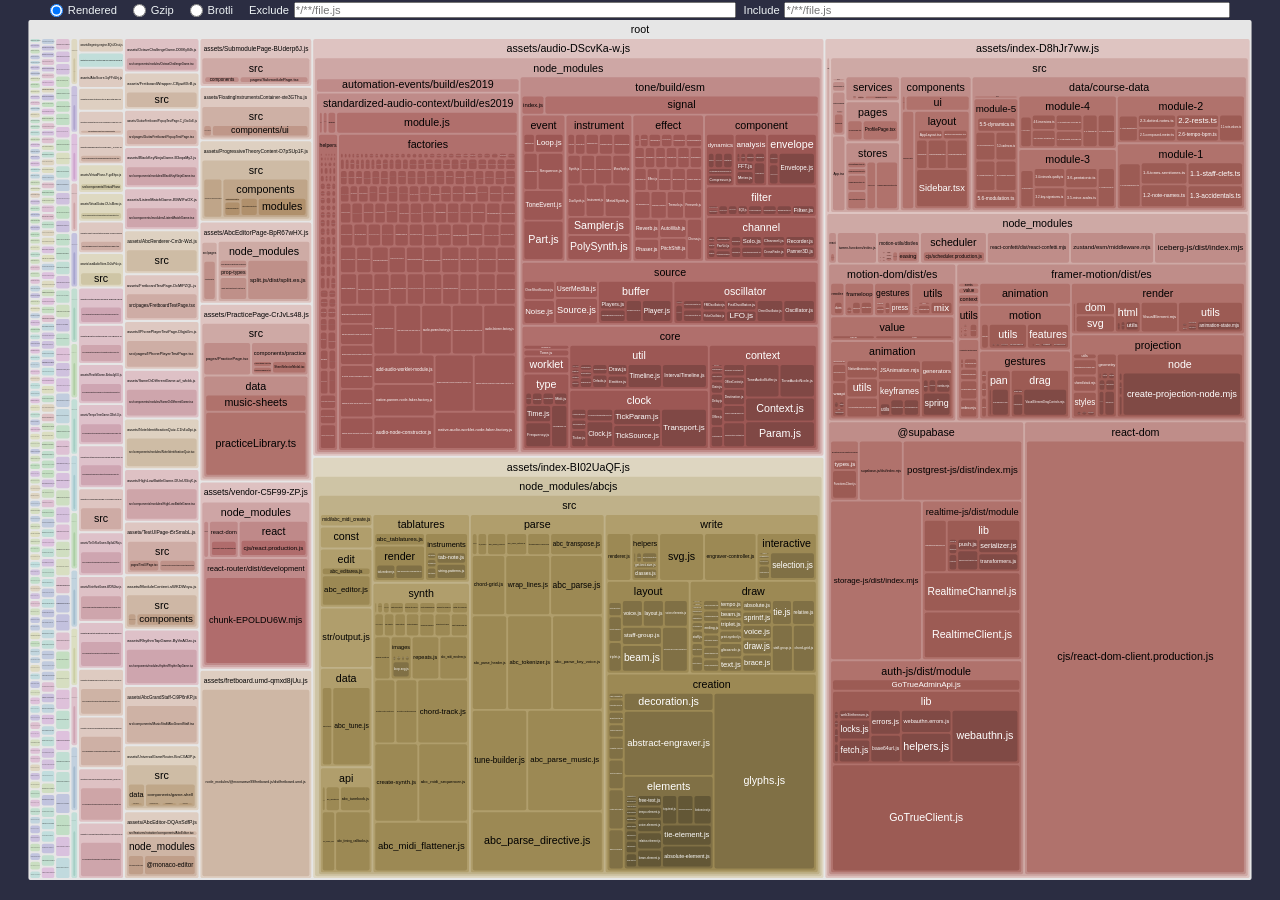
==== stats.html @ 3d1fc6a8 "refactor: codebase restructuring — barrel exports, feature folders, type safety, bundle optimization" ====
<!DOCTYPE html>
<html lang="en">
<head>
  <meta charset="UTF-8" />
  <meta name="viewport" content="width=device-width, initial-scale=1.0" />
  <meta http-equiv="X-UA-Compatible" content="ie=edge" />
  <title>Rollup Visualizer</title>
  <style>
:root {
  --font-family: -apple-system, BlinkMacSystemFont, "Segoe UI", Roboto, "Helvetica Neue", Arial,
    "Noto Sans", sans-serif, "Apple Color Emoji", "Segoe UI Emoji", "Segoe UI Symbol",
    "Noto Color Emoji";
  --background-color: #2b2d42;
  --text-color: #edf2f4;
}

html {
  box-sizing: border-box;
}

*,
*:before,
*:after {
  box-sizing: inherit;
}

html {
  background-color: var(--background-color);
  color: var(--text-color);
  font-family: var(--font-family);
}

body {
  padding: 0;
  margin: 0;
}

html,
body {
  height: 100%;
  width: 100%;
  overflow: hidden;
}

body {
  display: flex;
  flex-direction: column;
}

svg {
  vertical-align: middle;
  width: 100%;
  height: 100%;
  max-height: 100vh;
}

main {
  flex-grow: 1;
  height: 100vh;
  padding: 20px;
}

.tooltip {
  position: absolute;
  z-index: 1070;
  border: 2px solid;
  border-radius: 5px;
  padding: 5px;
  font-size: 0.875rem;
  background-color: var(--background-color);
  color: var(--text-color);
}

.tooltip-hidden {
  visibility: hidden;
  opacity: 0;
}

.sidebar {
  position: fixed;
  top: 0;
  left: 0;
  right: 0;
  display: flex;
  flex-direction: row;
  font-size: 0.7rem;
  align-items: center;
  margin: 0 50px;
  height: 20px;
}

.size-selectors {
  display: flex;
  flex-direction: row;
  align-items: center;
}

.size-selector {
  display: flex;
  flex-direction: row;
  align-items: center;
  justify-content: center;
  margin-right: 1rem;
}
.size-selector input {
  margin: 0 0.3rem 0 0;
}

.filters {
  flex: 1;
  display: flex;
  flex-direction: row;
  align-items: center;
}

.module-filters {
  display: flex;
  flex-grow: 1;
}

.module-filter {
  display: flex;
  flex-direction: row;
  align-items: center;
  justify-content: center;
  flex: 1;
}
.module-filter input {
  flex: 1;
  height: 1rem;
  padding: 0.01rem;
  font-size: 0.7rem;
  margin-left: 0.3rem;
}
.module-filter + .module-filter {
  margin-left: 0.5rem;
}

.node {
  cursor: pointer;
}
  </style>
</head>
<body>
  <main></main>
  <script>
  /*<!--*/
var drawChart = (function (exports) {
  'use strict';

  var n,l$1,u$2,i$1,r$1,o$1,e$1,f$2,c$1,s$1,a$1,h$1,p$1={},v$1=[],y$1=/acit|ex(?:s|g|n|p|$)|rph|grid|ows|mnc|ntw|ine[ch]|zoo|^ord|itera/i,w$1=Array.isArray;function d$1(n,l){for(var u in l)n[u]=l[u];return n}function g(n){n&&n.parentNode&&n.parentNode.removeChild(n);}function _$1(l,u,t){var i,r,o,e={};for(o in u)"key"==o?i=u[o]:"ref"==o?r=u[o]:e[o]=u[o];if(arguments.length>2&&(e.children=arguments.length>3?n.call(arguments,2):t),"function"==typeof l&&null!=l.defaultProps)for(o in l.defaultProps) void 0===e[o]&&(e[o]=l.defaultProps[o]);return m$1(l,e,i,r,null)}function m$1(n,t,i,r,o){var e={type:n,props:t,key:i,ref:r,__k:null,__:null,__b:0,__e:null,__c:null,constructor:void 0,__v:null==o?++u$2:o,__i:-1,__u:0};return null==o&&null!=l$1.vnode&&l$1.vnode(e),e}function k$1(n){return n.children}function x$1(n,l){this.props=n,this.context=l;}function S(n,l){if(null==l)return n.__?S(n.__,n.__i+1):null;for(var u;l<n.__k.length;l++)if(null!=(u=n.__k[l])&&null!=u.__e)return u.__e;return "function"==typeof n.type?S(n):null}function C$1(n){var l,u;if(null!=(n=n.__)&&null!=n.__c){for(n.__e=n.__c.base=null,l=0;l<n.__k.length;l++)if(null!=(u=n.__k[l])&&null!=u.__e){n.__e=n.__c.base=u.__e;break}return C$1(n)}}function M(n){(!n.__d&&(n.__d=true)&&i$1.push(n)&&!$.__r++||r$1!=l$1.debounceRendering)&&((r$1=l$1.debounceRendering)||o$1)($);}function $(){for(var n,u,t,r,o,f,c,s=1;i$1.length;)i$1.length>s&&i$1.sort(e$1),n=i$1.shift(),s=i$1.length,n.__d&&(t=void 0,o=(r=(u=n).__v).__e,f=[],c=[],u.__P&&((t=d$1({},r)).__v=r.__v+1,l$1.vnode&&l$1.vnode(t),O(u.__P,t,r,u.__n,u.__P.namespaceURI,32&r.__u?[o]:null,f,null==o?S(r):o,!!(32&r.__u),c),t.__v=r.__v,t.__.__k[t.__i]=t,z$1(f,t,c),t.__e!=o&&C$1(t)));$.__r=0;}function I(n,l,u,t,i,r,o,e,f,c,s){var a,h,y,w,d,g,_=t&&t.__k||v$1,m=l.length;for(f=P(u,l,_,f,m),a=0;a<m;a++)null!=(y=u.__k[a])&&(h=-1==y.__i?p$1:_[y.__i]||p$1,y.__i=a,g=O(n,y,h,i,r,o,e,f,c,s),w=y.__e,y.ref&&h.ref!=y.ref&&(h.ref&&q$1(h.ref,null,y),s.push(y.ref,y.__c||w,y)),null==d&&null!=w&&(d=w),4&y.__u||h.__k===y.__k?f=A$1(y,f,n):"function"==typeof y.type&&void 0!==g?f=g:w&&(f=w.nextSibling),y.__u&=-7);return u.__e=d,f}function P(n,l,u,t,i){var r,o,e,f,c,s=u.length,a=s,h=0;for(n.__k=new Array(i),r=0;r<i;r++)null!=(o=l[r])&&"boolean"!=typeof o&&"function"!=typeof o?(f=r+h,(o=n.__k[r]="string"==typeof o||"number"==typeof o||"bigint"==typeof o||o.constructor==String?m$1(null,o,null,null,null):w$1(o)?m$1(k$1,{children:o},null,null,null):null==o.constructor&&o.__b>0?m$1(o.type,o.props,o.key,o.ref?o.ref:null,o.__v):o).__=n,o.__b=n.__b+1,e=null,-1!=(c=o.__i=L(o,u,f,a))&&(a--,(e=u[c])&&(e.__u|=2)),null==e||null==e.__v?(-1==c&&(i>s?h--:i<s&&h++),"function"!=typeof o.type&&(o.__u|=4)):c!=f&&(c==f-1?h--:c==f+1?h++:(c>f?h--:h++,o.__u|=4))):n.__k[r]=null;if(a)for(r=0;r<s;r++)null!=(e=u[r])&&0==(2&e.__u)&&(e.__e==t&&(t=S(e)),B$1(e,e));return t}function A$1(n,l,u){var t,i;if("function"==typeof n.type){for(t=n.__k,i=0;t&&i<t.length;i++)t[i]&&(t[i].__=n,l=A$1(t[i],l,u));return l}n.__e!=l&&(l&&n.type&&!u.contains(l)&&(l=S(n)),u.insertBefore(n.__e,l||null),l=n.__e);do{l=l&&l.nextSibling;}while(null!=l&&8==l.nodeType);return l}function L(n,l,u,t){var i,r,o=n.key,e=n.type,f=l[u];if(null===f&&null==n.key||f&&o==f.key&&e==f.type&&0==(2&f.__u))return u;if(t>(null!=f&&0==(2&f.__u)?1:0))for(i=u-1,r=u+1;i>=0||r<l.length;){if(i>=0){if((f=l[i])&&0==(2&f.__u)&&o==f.key&&e==f.type)return i;i--;}if(r<l.length){if((f=l[r])&&0==(2&f.__u)&&o==f.key&&e==f.type)return r;r++;}}return  -1}function T$1(n,l,u){"-"==l[0]?n.setProperty(l,null==u?"":u):n[l]=null==u?"":"number"!=typeof u||y$1.test(l)?u:u+"px";}function j$1(n,l,u,t,i){var r,o;n:if("style"==l)if("string"==typeof u)n.style.cssText=u;else {if("string"==typeof t&&(n.style.cssText=t=""),t)for(l in t)u&&l in u||T$1(n.style,l,"");if(u)for(l in u)t&&u[l]==t[l]||T$1(n.style,l,u[l]);}else if("o"==l[0]&&"n"==l[1])r=l!=(l=l.replace(f$2,"$1")),o=l.toLowerCase(),l=o in n||"onFocusOut"==l||"onFocusIn"==l?o.slice(2):l.slice(2),n.l||(n.l={}),n.l[l+r]=u,u?t?u.u=t.u:(u.u=c$1,n.addEventListener(l,r?a$1:s$1,r)):n.removeEventListener(l,r?a$1:s$1,r);else {if("http://www.w3.org/2000/svg"==i)l=l.replace(/xlink(H|:h)/,"h").replace(/sName$/,"s");else if("width"!=l&&"height"!=l&&"href"!=l&&"list"!=l&&"form"!=l&&"tabIndex"!=l&&"download"!=l&&"rowSpan"!=l&&"colSpan"!=l&&"role"!=l&&"popover"!=l&&l in n)try{n[l]=null==u?"":u;break n}catch(n){}"function"==typeof u||(null==u||false===u&&"-"!=l[4]?n.removeAttribute(l):n.setAttribute(l,"popover"==l&&1==u?"":u));}}function F(n){return function(u){if(this.l){var t=this.l[u.type+n];if(null==u.t)u.t=c$1++;else if(u.t<t.u)return;return t(l$1.event?l$1.event(u):u)}}}function O(n,u,t,i,r,o,e,f,c,s){var a,h,p,v,y,_,m,b,S,C,M,$,P,A,H,L,T,j=u.type;if(null!=u.constructor)return null;128&t.__u&&(c=!!(32&t.__u),o=[f=u.__e=t.__e]),(a=l$1.__b)&&a(u);n:if("function"==typeof j)try{if(b=u.props,S="prototype"in j&&j.prototype.render,C=(a=j.contextType)&&i[a.__c],M=a?C?C.props.value:a.__:i,t.__c?m=(h=u.__c=t.__c).__=h.__E:(S?u.__c=h=new j(b,M):(u.__c=h=new x$1(b,M),h.constructor=j,h.render=D$1),C&&C.sub(h),h.props=b,h.state||(h.state={}),h.context=M,h.__n=i,p=h.__d=!0,h.__h=[],h._sb=[]),S&&null==h.__s&&(h.__s=h.state),S&&null!=j.getDerivedStateFromProps&&(h.__s==h.state&&(h.__s=d$1({},h.__s)),d$1(h.__s,j.getDerivedStateFromProps(b,h.__s))),v=h.props,y=h.state,h.__v=u,p)S&&null==j.getDerivedStateFromProps&&null!=h.componentWillMount&&h.componentWillMount(),S&&null!=h.componentDidMount&&h.__h.push(h.componentDidMount);else {if(S&&null==j.getDerivedStateFromProps&&b!==v&&null!=h.componentWillReceiveProps&&h.componentWillReceiveProps(b,M),!h.__e&&null!=h.shouldComponentUpdate&&!1===h.shouldComponentUpdate(b,h.__s,M)||u.__v==t.__v){for(u.__v!=t.__v&&(h.props=b,h.state=h.__s,h.__d=!1),u.__e=t.__e,u.__k=t.__k,u.__k.some(function(n){n&&(n.__=u);}),$=0;$<h._sb.length;$++)h.__h.push(h._sb[$]);h._sb=[],h.__h.length&&e.push(h);break n}null!=h.componentWillUpdate&&h.componentWillUpdate(b,h.__s,M),S&&null!=h.componentDidUpdate&&h.__h.push(function(){h.componentDidUpdate(v,y,_);});}if(h.context=M,h.props=b,h.__P=n,h.__e=!1,P=l$1.__r,A=0,S){for(h.state=h.__s,h.__d=!1,P&&P(u),a=h.render(h.props,h.state,h.context),H=0;H<h._sb.length;H++)h.__h.push(h._sb[H]);h._sb=[];}else do{h.__d=!1,P&&P(u),a=h.render(h.props,h.state,h.context),h.state=h.__s;}while(h.__d&&++A<25);h.state=h.__s,null!=h.getChildContext&&(i=d$1(d$1({},i),h.getChildContext())),S&&!p&&null!=h.getSnapshotBeforeUpdate&&(_=h.getSnapshotBeforeUpdate(v,y)),L=a,null!=a&&a.type===k$1&&null==a.key&&(L=N(a.props.children)),f=I(n,w$1(L)?L:[L],u,t,i,r,o,e,f,c,s),h.base=u.__e,u.__u&=-161,h.__h.length&&e.push(h),m&&(h.__E=h.__=null);}catch(n){if(u.__v=null,c||null!=o)if(n.then){for(u.__u|=c?160:128;f&&8==f.nodeType&&f.nextSibling;)f=f.nextSibling;o[o.indexOf(f)]=null,u.__e=f;}else for(T=o.length;T--;)g(o[T]);else u.__e=t.__e,u.__k=t.__k;l$1.__e(n,u,t);}else null==o&&u.__v==t.__v?(u.__k=t.__k,u.__e=t.__e):f=u.__e=V(t.__e,u,t,i,r,o,e,c,s);return (a=l$1.diffed)&&a(u),128&u.__u?void 0:f}function z$1(n,u,t){for(var i=0;i<t.length;i++)q$1(t[i],t[++i],t[++i]);l$1.__c&&l$1.__c(u,n),n.some(function(u){try{n=u.__h,u.__h=[],n.some(function(n){n.call(u);});}catch(n){l$1.__e(n,u.__v);}});}function N(n){return "object"!=typeof n||null==n||n.__b&&n.__b>0?n:w$1(n)?n.map(N):d$1({},n)}function V(u,t,i,r,o,e,f,c,s){var a,h,v,y,d,_,m,b=i.props,k=t.props,x=t.type;if("svg"==x?o="http://www.w3.org/2000/svg":"math"==x?o="http://www.w3.org/1998/Math/MathML":o||(o="http://www.w3.org/1999/xhtml"),null!=e)for(a=0;a<e.length;a++)if((d=e[a])&&"setAttribute"in d==!!x&&(x?d.localName==x:3==d.nodeType)){u=d,e[a]=null;break}if(null==u){if(null==x)return document.createTextNode(k);u=document.createElementNS(o,x,k.is&&k),c&&(l$1.__m&&l$1.__m(t,e),c=false),e=null;}if(null==x)b===k||c&&u.data==k||(u.data=k);else {if(e=e&&n.call(u.childNodes),b=i.props||p$1,!c&&null!=e)for(b={},a=0;a<u.attributes.length;a++)b[(d=u.attributes[a]).name]=d.value;for(a in b)if(d=b[a],"children"==a);else if("dangerouslySetInnerHTML"==a)v=d;else if(!(a in k)){if("value"==a&&"defaultValue"in k||"checked"==a&&"defaultChecked"in k)continue;j$1(u,a,null,d,o);}for(a in k)d=k[a],"children"==a?y=d:"dangerouslySetInnerHTML"==a?h=d:"value"==a?_=d:"checked"==a?m=d:c&&"function"!=typeof d||b[a]===d||j$1(u,a,d,b[a],o);if(h)c||v&&(h.__html==v.__html||h.__html==u.innerHTML)||(u.innerHTML=h.__html),t.__k=[];else if(v&&(u.innerHTML=""),I("template"==t.type?u.content:u,w$1(y)?y:[y],t,i,r,"foreignObject"==x?"http://www.w3.org/1999/xhtml":o,e,f,e?e[0]:i.__k&&S(i,0),c,s),null!=e)for(a=e.length;a--;)g(e[a]);c||(a="value","progress"==x&&null==_?u.removeAttribute("value"):null!=_&&(_!==u[a]||"progress"==x&&!_||"option"==x&&_!=b[a])&&j$1(u,a,_,b[a],o),a="checked",null!=m&&m!=u[a]&&j$1(u,a,m,b[a],o));}return u}function q$1(n,u,t){try{if("function"==typeof n){var i="function"==typeof n.__u;i&&n.__u(),i&&null==u||(n.__u=n(u));}else n.current=u;}catch(n){l$1.__e(n,t);}}function B$1(n,u,t){var i,r;if(l$1.unmount&&l$1.unmount(n),(i=n.ref)&&(i.current&&i.current!=n.__e||q$1(i,null,u)),null!=(i=n.__c)){if(i.componentWillUnmount)try{i.componentWillUnmount();}catch(n){l$1.__e(n,u);}i.base=i.__P=null;}if(i=n.__k)for(r=0;r<i.length;r++)i[r]&&B$1(i[r],u,t||"function"!=typeof n.type);t||g(n.__e),n.__c=n.__=n.__e=void 0;}function D$1(n,l,u){return this.constructor(n,u)}function E(u,t,i){var r,o,e,f;t==document&&(t=document.documentElement),l$1.__&&l$1.__(u,t),o=(r="function"=="undefined")?null:t.__k,e=[],f=[],O(t,u=(t).__k=_$1(k$1,null,[u]),o||p$1,p$1,t.namespaceURI,o?null:t.firstChild?n.call(t.childNodes):null,e,o?o.__e:t.firstChild,r,f),z$1(e,u,f);}function K(n){function l(n){var u,t;return this.getChildContext||(u=new Set,(t={})[l.__c]=this,this.getChildContext=function(){return t},this.componentWillUnmount=function(){u=null;},this.shouldComponentUpdate=function(n){this.props.value!=n.value&&u.forEach(function(n){n.__e=true,M(n);});},this.sub=function(n){u.add(n);var l=n.componentWillUnmount;n.componentWillUnmount=function(){u&&u.delete(n),l&&l.call(n);};}),n.children}return l.__c="__cC"+h$1++,l.__=n,l.Provider=l.__l=(l.Consumer=function(n,l){return n.children(l)}).contextType=l,l}n=v$1.slice,l$1={__e:function(n,l,u,t){for(var i,r,o;l=l.__;)if((i=l.__c)&&!i.__)try{if((r=i.constructor)&&null!=r.getDerivedStateFromError&&(i.setState(r.getDerivedStateFromError(n)),o=i.__d),null!=i.componentDidCatch&&(i.componentDidCatch(n,t||{}),o=i.__d),o)return i.__E=i}catch(l){n=l;}throw n}},u$2=0,x$1.prototype.setState=function(n,l){var u;u=null!=this.__s&&this.__s!=this.state?this.__s:this.__s=d$1({},this.state),"function"==typeof n&&(n=n(d$1({},u),this.props)),n&&d$1(u,n),null!=n&&this.__v&&(l&&this._sb.push(l),M(this));},x$1.prototype.forceUpdate=function(n){this.__v&&(this.__e=true,n&&this.__h.push(n),M(this));},x$1.prototype.render=k$1,i$1=[],o$1="function"==typeof Promise?Promise.prototype.then.bind(Promise.resolve()):setTimeout,e$1=function(n,l){return n.__v.__b-l.__v.__b},$.__r=0,f$2=/(PointerCapture)$|Capture$/i,c$1=0,s$1=F(false),a$1=F(true),h$1=0;

  var f$1=0;function u$1(e,t,n,o,i,u){t||(t={});var a,c,p=t;if("ref"in p)for(c in p={},t)"ref"==c?a=t[c]:p[c]=t[c];var l={type:e,props:p,key:n,ref:a,__k:null,__:null,__b:0,__e:null,__c:null,constructor:void 0,__v:--f$1,__i:-1,__u:0,__source:i,__self:u};if("function"==typeof e&&(a=e.defaultProps))for(c in a) void 0===p[c]&&(p[c]=a[c]);return l$1.vnode&&l$1.vnode(l),l}

  function count$1(node) {
    var sum = 0,
        children = node.children,
        i = children && children.length;
    if (!i) sum = 1;
    else while (--i >= 0) sum += children[i].value;
    node.value = sum;
  }

  function node_count() {
    return this.eachAfter(count$1);
  }

  function node_each(callback, that) {
    let index = -1;
    for (const node of this) {
      callback.call(that, node, ++index, this);
    }
    return this;
  }

  function node_eachBefore(callback, that) {
    var node = this, nodes = [node], children, i, index = -1;
    while (node = nodes.pop()) {
      callback.call(that, node, ++index, this);
      if (children = node.children) {
        for (i = children.length - 1; i >= 0; --i) {
          nodes.push(children[i]);
        }
      }
    }
    return this;
  }

  function node_eachAfter(callback, that) {
    var node = this, nodes = [node], next = [], children, i, n, index = -1;
    while (node = nodes.pop()) {
      next.push(node);
      if (children = node.children) {
        for (i = 0, n = children.length; i < n; ++i) {
          nodes.push(children[i]);
        }
      }
    }
    while (node = next.pop()) {
      callback.call(that, node, ++index, this);
    }
    return this;
  }

  function node_find(callback, that) {
    let index = -1;
    for (const node of this) {
      if (callback.call(that, node, ++index, this)) {
        return node;
      }
    }
  }

  function node_sum(value) {
    return this.eachAfter(function(node) {
      var sum = +value(node.data) || 0,
          children = node.children,
          i = children && children.length;
      while (--i >= 0) sum += children[i].value;
      node.value = sum;
    });
  }

  function node_sort(compare) {
    return this.eachBefore(function(node) {
      if (node.children) {
        node.children.sort(compare);
      }
    });
  }

  function node_path(end) {
    var start = this,
        ancestor = leastCommonAncestor(start, end),
        nodes = [start];
    while (start !== ancestor) {
      start = start.parent;
      nodes.push(start);
    }
    var k = nodes.length;
    while (end !== ancestor) {
      nodes.splice(k, 0, end);
      end = end.parent;
    }
    return nodes;
  }

  function leastCommonAncestor(a, b) {
    if (a === b) return a;
    var aNodes = a.ancestors(),
        bNodes = b.ancestors(),
        c = null;
    a = aNodes.pop();
    b = bNodes.pop();
    while (a === b) {
      c = a;
      a = aNodes.pop();
      b = bNodes.pop();
    }
    return c;
  }

  function node_ancestors() {
    var node = this, nodes = [node];
    while (node = node.parent) {
      nodes.push(node);
    }
    return nodes;
  }

  function node_descendants() {
    return Array.from(this);
  }

  function node_leaves() {
    var leaves = [];
    this.eachBefore(function(node) {
      if (!node.children) {
        leaves.push(node);
      }
    });
    return leaves;
  }

  function node_links() {
    var root = this, links = [];
    root.each(function(node) {
      if (node !== root) { // Don’t include the root’s parent, if any.
        links.push({source: node.parent, target: node});
      }
    });
    return links;
  }

  function* node_iterator() {
    var node = this, current, next = [node], children, i, n;
    do {
      current = next.reverse(), next = [];
      while (node = current.pop()) {
        yield node;
        if (children = node.children) {
          for (i = 0, n = children.length; i < n; ++i) {
            next.push(children[i]);
          }
        }
      }
    } while (next.length);
  }

  function hierarchy(data, children) {
    if (data instanceof Map) {
      data = [undefined, data];
      if (children === undefined) children = mapChildren;
    } else if (children === undefined) {
      children = objectChildren;
    }

    var root = new Node$1(data),
        node,
        nodes = [root],
        child,
        childs,
        i,
        n;

    while (node = nodes.pop()) {
      if ((childs = children(node.data)) && (n = (childs = Array.from(childs)).length)) {
        node.children = childs;
        for (i = n - 1; i >= 0; --i) {
          nodes.push(child = childs[i] = new Node$1(childs[i]));
          child.parent = node;
          child.depth = node.depth + 1;
        }
      }
    }

    return root.eachBefore(computeHeight);
  }

  function node_copy() {
    return hierarchy(this).eachBefore(copyData);
  }

  function objectChildren(d) {
    return d.children;
  }

  function mapChildren(d) {
    return Array.isArray(d) ? d[1] : null;
  }

  function copyData(node) {
    if (node.data.value !== undefined) node.value = node.data.value;
    node.data = node.data.data;
  }

  function computeHeight(node) {
    var height = 0;
    do node.height = height;
    while ((node = node.parent) && (node.height < ++height));
  }

  function Node$1(data) {
    this.data = data;
    this.depth =
    this.height = 0;
    this.parent = null;
  }

  Node$1.prototype = hierarchy.prototype = {
    constructor: Node$1,
    count: node_count,
    each: node_each,
    eachAfter: node_eachAfter,
    eachBefore: node_eachBefore,
    find: node_find,
    sum: node_sum,
    sort: node_sort,
    path: node_path,
    ancestors: node_ancestors,
    descendants: node_descendants,
    leaves: node_leaves,
    links: node_links,
    copy: node_copy,
    [Symbol.iterator]: node_iterator
  };

  function required(f) {
    if (typeof f !== "function") throw new Error;
    return f;
  }

  function constantZero() {
    return 0;
  }

  function constant$1(x) {
    return function() {
      return x;
    };
  }

  function roundNode(node) {
    node.x0 = Math.round(node.x0);
    node.y0 = Math.round(node.y0);
    node.x1 = Math.round(node.x1);
    node.y1 = Math.round(node.y1);
  }

  function treemapDice(parent, x0, y0, x1, y1) {
    var nodes = parent.children,
        node,
        i = -1,
        n = nodes.length,
        k = parent.value && (x1 - x0) / parent.value;

    while (++i < n) {
      node = nodes[i], node.y0 = y0, node.y1 = y1;
      node.x0 = x0, node.x1 = x0 += node.value * k;
    }
  }

  function treemapSlice(parent, x0, y0, x1, y1) {
    var nodes = parent.children,
        node,
        i = -1,
        n = nodes.length,
        k = parent.value && (y1 - y0) / parent.value;

    while (++i < n) {
      node = nodes[i], node.x0 = x0, node.x1 = x1;
      node.y0 = y0, node.y1 = y0 += node.value * k;
    }
  }

  var phi = (1 + Math.sqrt(5)) / 2;

  function squarifyRatio(ratio, parent, x0, y0, x1, y1) {
    var rows = [],
        nodes = parent.children,
        row,
        nodeValue,
        i0 = 0,
        i1 = 0,
        n = nodes.length,
        dx, dy,
        value = parent.value,
        sumValue,
        minValue,
        maxValue,
        newRatio,
        minRatio,
        alpha,
        beta;

    while (i0 < n) {
      dx = x1 - x0, dy = y1 - y0;

      // Find the next non-empty node.
      do sumValue = nodes[i1++].value; while (!sumValue && i1 < n);
      minValue = maxValue = sumValue;
      alpha = Math.max(dy / dx, dx / dy) / (value * ratio);
      beta = sumValue * sumValue * alpha;
      minRatio = Math.max(maxValue / beta, beta / minValue);

      // Keep adding nodes while the aspect ratio maintains or improves.
      for (; i1 < n; ++i1) {
        sumValue += nodeValue = nodes[i1].value;
        if (nodeValue < minValue) minValue = nodeValue;
        if (nodeValue > maxValue) maxValue = nodeValue;
        beta = sumValue * sumValue * alpha;
        newRatio = Math.max(maxValue / beta, beta / minValue);
        if (newRatio > minRatio) { sumValue -= nodeValue; break; }
        minRatio = newRatio;
      }

      // Position and record the row orientation.
      rows.push(row = {value: sumValue, dice: dx < dy, children: nodes.slice(i0, i1)});
      if (row.dice) treemapDice(row, x0, y0, x1, value ? y0 += dy * sumValue / value : y1);
      else treemapSlice(row, x0, y0, value ? x0 += dx * sumValue / value : x1, y1);
      value -= sumValue, i0 = i1;
    }

    return rows;
  }

  var squarify = (function custom(ratio) {

    function squarify(parent, x0, y0, x1, y1) {
      squarifyRatio(ratio, parent, x0, y0, x1, y1);
    }

    squarify.ratio = function(x) {
      return custom((x = +x) > 1 ? x : 1);
    };

    return squarify;
  })(phi);

  function treemap() {
    var tile = squarify,
        round = false,
        dx = 1,
        dy = 1,
        paddingStack = [0],
        paddingInner = constantZero,
        paddingTop = constantZero,
        paddingRight = constantZero,
        paddingBottom = constantZero,
        paddingLeft = constantZero;

    function treemap(root) {
      root.x0 =
      root.y0 = 0;
      root.x1 = dx;
      root.y1 = dy;
      root.eachBefore(positionNode);
      paddingStack = [0];
      if (round) root.eachBefore(roundNode);
      return root;
    }

    function positionNode(node) {
      var p = paddingStack[node.depth],
          x0 = node.x0 + p,
          y0 = node.y0 + p,
          x1 = node.x1 - p,
          y1 = node.y1 - p;
      if (x1 < x0) x0 = x1 = (x0 + x1) / 2;
      if (y1 < y0) y0 = y1 = (y0 + y1) / 2;
      node.x0 = x0;
      node.y0 = y0;
      node.x1 = x1;
      node.y1 = y1;
      if (node.children) {
        p = paddingStack[node.depth + 1] = paddingInner(node) / 2;
        x0 += paddingLeft(node) - p;
        y0 += paddingTop(node) - p;
        x1 -= paddingRight(node) - p;
        y1 -= paddingBottom(node) - p;
        if (x1 < x0) x0 = x1 = (x0 + x1) / 2;
        if (y1 < y0) y0 = y1 = (y0 + y1) / 2;
        tile(node, x0, y0, x1, y1);
      }
    }

    treemap.round = function(x) {
      return arguments.length ? (round = !!x, treemap) : round;
    };

    treemap.size = function(x) {
      return arguments.length ? (dx = +x[0], dy = +x[1], treemap) : [dx, dy];
    };

    treemap.tile = function(x) {
      return arguments.length ? (tile = required(x), treemap) : tile;
    };

    treemap.padding = function(x) {
      return arguments.length ? treemap.paddingInner(x).paddingOuter(x) : treemap.paddingInner();
    };

    treemap.paddingInner = function(x) {
      return arguments.length ? (paddingInner = typeof x === "function" ? x : constant$1(+x), treemap) : paddingInner;
    };

    treemap.paddingOuter = function(x) {
      return arguments.length ? treemap.paddingTop(x).paddingRight(x).paddingBottom(x).paddingLeft(x) : treemap.paddingTop();
    };

    treemap.paddingTop = function(x) {
      return arguments.length ? (paddingTop = typeof x === "function" ? x : constant$1(+x), treemap) : paddingTop;
    };

    treemap.paddingRight = function(x) {
      return arguments.length ? (paddingRight = typeof x === "function" ? x : constant$1(+x), treemap) : paddingRight;
    };

    treemap.paddingBottom = function(x) {
      return arguments.length ? (paddingBottom = typeof x === "function" ? x : constant$1(+x), treemap) : paddingBottom;
    };

    treemap.paddingLeft = function(x) {
      return arguments.length ? (paddingLeft = typeof x === "function" ? x : constant$1(+x), treemap) : paddingLeft;
    };

    return treemap;
  }

  var treemapResquarify = (function custom(ratio) {

    function resquarify(parent, x0, y0, x1, y1) {
      if ((rows = parent._squarify) && (rows.ratio === ratio)) {
        var rows,
            row,
            nodes,
            i,
            j = -1,
            n,
            m = rows.length,
            value = parent.value;

        while (++j < m) {
          row = rows[j], nodes = row.children;
          for (i = row.value = 0, n = nodes.length; i < n; ++i) row.value += nodes[i].value;
          if (row.dice) treemapDice(row, x0, y0, x1, value ? y0 += (y1 - y0) * row.value / value : y1);
          else treemapSlice(row, x0, y0, value ? x0 += (x1 - x0) * row.value / value : x1, y1);
          value -= row.value;
        }
      } else {
        parent._squarify = rows = squarifyRatio(ratio, parent, x0, y0, x1, y1);
        rows.ratio = ratio;
      }
    }

    resquarify.ratio = function(x) {
      return custom((x = +x) > 1 ? x : 1);
    };

    return resquarify;
  })(phi);

  const isModuleTree = (mod) => "children" in mod;

  let count = 0;
  class Id {
      constructor(id) {
          this._id = id;
          const url = new URL(window.location.href);
          url.hash = id;
          this._href = url.toString();
      }
      get id() {
          return this._id;
      }
      get href() {
          return this._href;
      }
      toString() {
          return `url(${this.href})`;
      }
  }
  function generateUniqueId(name) {
      count += 1;
      const id = ["O", name, count].filter(Boolean).join("-");
      return new Id(id);
  }

  const LABELS = {
      renderedLength: "Rendered",
      gzipLength: "Gzip",
      brotliLength: "Brotli",
  };
  const getAvailableSizeOptions = (options) => {
      const availableSizeProperties = ["renderedLength"];
      if (options.gzip) {
          availableSizeProperties.push("gzipLength");
      }
      if (options.brotli) {
          availableSizeProperties.push("brotliLength");
      }
      return availableSizeProperties;
  };

  var t,r,u,i,o=0,f=[],c=l$1,e=c.__b,a=c.__r,v=c.diffed,l=c.__c,m=c.unmount,s=c.__;function p(n,t){c.__h&&c.__h(r,n,o||t),o=0;var u=r.__H||(r.__H={__:[],__h:[]});return n>=u.__.length&&u.__.push({}),u.__[n]}function d(n){return o=1,h(D,n)}function h(n,u,i){var o=p(t++,2);if(o.t=n,!o.__c&&(o.__=[D(void 0,u),function(n){var t=o.__N?o.__N[0]:o.__[0],r=o.t(t,n);t!==r&&(o.__N=[r,o.__[1]],o.__c.setState({}));}],o.__c=r,!r.__f)){var f=function(n,t,r){if(!o.__c.__H)return  true;var u=o.__c.__H.__.filter(function(n){return !!n.__c});if(u.every(function(n){return !n.__N}))return !c||c.call(this,n,t,r);var i=o.__c.props!==n;return u.forEach(function(n){if(n.__N){var t=n.__[0];n.__=n.__N,n.__N=void 0,t!==n.__[0]&&(i=true);}}),c&&c.call(this,n,t,r)||i};r.__f=true;var c=r.shouldComponentUpdate,e=r.componentWillUpdate;r.componentWillUpdate=function(n,t,r){if(this.__e){var u=c;c=void 0,f(n,t,r),c=u;}e&&e.call(this,n,t,r);},r.shouldComponentUpdate=f;}return o.__N||o.__}function y(n,u){var i=p(t++,3);!c.__s&&C(i.__H,u)&&(i.__=n,i.u=u,r.__H.__h.push(i));}function _(n,u){var i=p(t++,4);!c.__s&&C(i.__H,u)&&(i.__=n,i.u=u,r.__h.push(i));}function A(n){return o=5,T(function(){return {current:n}},[])}function T(n,r){var u=p(t++,7);return C(u.__H,r)&&(u.__=n(),u.__H=r,u.__h=n),u.__}function q(n,t){return o=8,T(function(){return n},t)}function x(n){var u=r.context[n.__c],i=p(t++,9);return i.c=n,u?(null==i.__&&(i.__=true,u.sub(r)),u.props.value):n.__}function j(){for(var n;n=f.shift();)if(n.__P&&n.__H)try{n.__H.__h.forEach(z),n.__H.__h.forEach(B),n.__H.__h=[];}catch(t){n.__H.__h=[],c.__e(t,n.__v);}}c.__b=function(n){r=null,e&&e(n);},c.__=function(n,t){n&&t.__k&&t.__k.__m&&(n.__m=t.__k.__m),s&&s(n,t);},c.__r=function(n){a&&a(n),t=0;var i=(r=n.__c).__H;i&&(u===r?(i.__h=[],r.__h=[],i.__.forEach(function(n){n.__N&&(n.__=n.__N),n.u=n.__N=void 0;})):(i.__h.forEach(z),i.__h.forEach(B),i.__h=[],t=0)),u=r;},c.diffed=function(n){v&&v(n);var t=n.__c;t&&t.__H&&(t.__H.__h.length&&(1!==f.push(t)&&i===c.requestAnimationFrame||((i=c.requestAnimationFrame)||w)(j)),t.__H.__.forEach(function(n){n.u&&(n.__H=n.u),n.u=void 0;})),u=r=null;},c.__c=function(n,t){t.some(function(n){try{n.__h.forEach(z),n.__h=n.__h.filter(function(n){return !n.__||B(n)});}catch(r){t.some(function(n){n.__h&&(n.__h=[]);}),t=[],c.__e(r,n.__v);}}),l&&l(n,t);},c.unmount=function(n){m&&m(n);var t,r=n.__c;r&&r.__H&&(r.__H.__.forEach(function(n){try{z(n);}catch(n){t=n;}}),r.__H=void 0,t&&c.__e(t,r.__v));};var k="function"==typeof requestAnimationFrame;function w(n){var t,r=function(){clearTimeout(u),k&&cancelAnimationFrame(t),setTimeout(n);},u=setTimeout(r,35);k&&(t=requestAnimationFrame(r));}function z(n){var t=r,u=n.__c;"function"==typeof u&&(n.__c=void 0,u()),r=t;}function B(n){var t=r;n.__c=n.__(),r=t;}function C(n,t){return !n||n.length!==t.length||t.some(function(t,r){return t!==n[r]})}function D(n,t){return "function"==typeof t?t(n):t}

  const PLACEHOLDER = "*/**/file.js";
  const SideBar = ({ availableSizeProperties, sizeProperty, setSizeProperty, onExcludeChange, onIncludeChange, }) => {
      const [includeValue, setIncludeValue] = d("");
      const [excludeValue, setExcludeValue] = d("");
      const handleSizePropertyChange = (sizeProp) => () => {
          if (sizeProp !== sizeProperty) {
              setSizeProperty(sizeProp);
          }
      };
      const handleIncludeChange = (event) => {
          const value = event.currentTarget.value;
          setIncludeValue(value);
          onIncludeChange(value);
      };
      const handleExcludeChange = (event) => {
          const value = event.currentTarget.value;
          setExcludeValue(value);
          onExcludeChange(value);
      };
      return (u$1("aside", { className: "sidebar", children: [u$1("div", { className: "size-selectors", children: availableSizeProperties.length > 1 &&
                      availableSizeProperties.map((sizeProp) => {
                          const id = `selector-${sizeProp}`;
                          return (u$1("div", { className: "size-selector", children: [u$1("input", { type: "radio", id: id, checked: sizeProp === sizeProperty, onChange: handleSizePropertyChange(sizeProp) }), u$1("label", { htmlFor: id, children: LABELS[sizeProp] })] }, sizeProp));
                      }) }), u$1("div", { className: "module-filters", children: [u$1("div", { className: "module-filter", children: [u$1("label", { htmlFor: "module-filter-exclude", children: "Exclude" }), u$1("input", { type: "text", id: "module-filter-exclude", value: excludeValue, onInput: handleExcludeChange, placeholder: PLACEHOLDER })] }), u$1("div", { className: "module-filter", children: [u$1("label", { htmlFor: "module-filter-include", children: "Include" }), u$1("input", { type: "text", id: "module-filter-include", value: includeValue, onInput: handleIncludeChange, placeholder: PLACEHOLDER })] })] })] }));
  };

  function getDefaultExportFromCjs (x) {
  	return x && x.__esModule && Object.prototype.hasOwnProperty.call(x, 'default') ? x['default'] : x;
  }

  var utils = {};

  var constants$1;
  var hasRequiredConstants;

  function requireConstants () {
  	if (hasRequiredConstants) return constants$1;
  	hasRequiredConstants = 1;

  	const WIN_SLASH = '\\\\/';
  	const WIN_NO_SLASH = `[^${WIN_SLASH}]`;

  	/**
  	 * Posix glob regex
  	 */

  	const DOT_LITERAL = '\\.';
  	const PLUS_LITERAL = '\\+';
  	const QMARK_LITERAL = '\\?';
  	const SLASH_LITERAL = '\\/';
  	const ONE_CHAR = '(?=.)';
  	const QMARK = '[^/]';
  	const END_ANCHOR = `(?:${SLASH_LITERAL}|$)`;
  	const START_ANCHOR = `(?:^|${SLASH_LITERAL})`;
  	const DOTS_SLASH = `${DOT_LITERAL}{1,2}${END_ANCHOR}`;
  	const NO_DOT = `(?!${DOT_LITERAL})`;
  	const NO_DOTS = `(?!${START_ANCHOR}${DOTS_SLASH})`;
  	const NO_DOT_SLASH = `(?!${DOT_LITERAL}{0,1}${END_ANCHOR})`;
  	const NO_DOTS_SLASH = `(?!${DOTS_SLASH})`;
  	const QMARK_NO_DOT = `[^.${SLASH_LITERAL}]`;
  	const STAR = `${QMARK}*?`;
  	const SEP = '/';

  	const POSIX_CHARS = {
  	  DOT_LITERAL,
  	  PLUS_LITERAL,
  	  QMARK_LITERAL,
  	  SLASH_LITERAL,
  	  ONE_CHAR,
  	  QMARK,
  	  END_ANCHOR,
  	  DOTS_SLASH,
  	  NO_DOT,
  	  NO_DOTS,
  	  NO_DOT_SLASH,
  	  NO_DOTS_SLASH,
  	  QMARK_NO_DOT,
  	  STAR,
  	  START_ANCHOR,
  	  SEP
  	};

  	/**
  	 * Windows glob regex
  	 */

  	const WINDOWS_CHARS = {
  	  ...POSIX_CHARS,

  	  SLASH_LITERAL: `[${WIN_SLASH}]`,
  	  QMARK: WIN_NO_SLASH,
  	  STAR: `${WIN_NO_SLASH}*?`,
  	  DOTS_SLASH: `${DOT_LITERAL}{1,2}(?:[${WIN_SLASH}]|$)`,
  	  NO_DOT: `(?!${DOT_LITERAL})`,
  	  NO_DOTS: `(?!(?:^|[${WIN_SLASH}])${DOT_LITERAL}{1,2}(?:[${WIN_SLASH}]|$))`,
  	  NO_DOT_SLASH: `(?!${DOT_LITERAL}{0,1}(?:[${WIN_SLASH}]|$))`,
  	  NO_DOTS_SLASH: `(?!${DOT_LITERAL}{1,2}(?:[${WIN_SLASH}]|$))`,
  	  QMARK_NO_DOT: `[^.${WIN_SLASH}]`,
  	  START_ANCHOR: `(?:^|[${WIN_SLASH}])`,
  	  END_ANCHOR: `(?:[${WIN_SLASH}]|$)`,
  	  SEP: '\\'
  	};

  	/**
  	 * POSIX Bracket Regex
  	 */

  	const POSIX_REGEX_SOURCE = {
  	  alnum: 'a-zA-Z0-9',
  	  alpha: 'a-zA-Z',
  	  ascii: '\\x00-\\x7F',
  	  blank: ' \\t',
  	  cntrl: '\\x00-\\x1F\\x7F',
  	  digit: '0-9',
  	  graph: '\\x21-\\x7E',
  	  lower: 'a-z',
  	  print: '\\x20-\\x7E ',
  	  punct: '\\-!"#$%&\'()\\*+,./:;<=>?@[\\]^_`{|}~',
  	  space: ' \\t\\r\\n\\v\\f',
  	  upper: 'A-Z',
  	  word: 'A-Za-z0-9_',
  	  xdigit: 'A-Fa-f0-9'
  	};

  	constants$1 = {
  	  MAX_LENGTH: 1024 * 64,
  	  POSIX_REGEX_SOURCE,

  	  // regular expressions
  	  REGEX_BACKSLASH: /\\(?![*+?^${}(|)[\]])/g,
  	  REGEX_NON_SPECIAL_CHARS: /^[^@![\].,$*+?^{}()|\\/]+/,
  	  REGEX_SPECIAL_CHARS: /[-*+?.^${}(|)[\]]/,
  	  REGEX_SPECIAL_CHARS_BACKREF: /(\\?)((\W)(\3*))/g,
  	  REGEX_SPECIAL_CHARS_GLOBAL: /([-*+?.^${}(|)[\]])/g,
  	  REGEX_REMOVE_BACKSLASH: /(?:\[.*?[^\\]\]|\\(?=.))/g,

  	  // Replace globs with equivalent patterns to reduce parsing time.
  	  REPLACEMENTS: {
  	    '***': '*',
  	    '**/**': '**',
  	    '**/**/**': '**'
  	  },

  	  // Digits
  	  CHAR_0: 48, /* 0 */
  	  CHAR_9: 57, /* 9 */

  	  // Alphabet chars.
  	  CHAR_UPPERCASE_A: 65, /* A */
  	  CHAR_LOWERCASE_A: 97, /* a */
  	  CHAR_UPPERCASE_Z: 90, /* Z */
  	  CHAR_LOWERCASE_Z: 122, /* z */

  	  CHAR_LEFT_PARENTHESES: 40, /* ( */
  	  CHAR_RIGHT_PARENTHESES: 41, /* ) */

  	  CHAR_ASTERISK: 42, /* * */

  	  // Non-alphabetic chars.
  	  CHAR_AMPERSAND: 38, /* & */
  	  CHAR_AT: 64, /* @ */
  	  CHAR_BACKWARD_SLASH: 92, /* \ */
  	  CHAR_CARRIAGE_RETURN: 13, /* \r */
  	  CHAR_CIRCUMFLEX_ACCENT: 94, /* ^ */
  	  CHAR_COLON: 58, /* : */
  	  CHAR_COMMA: 44, /* , */
  	  CHAR_DOT: 46, /* . */
  	  CHAR_DOUBLE_QUOTE: 34, /* " */
  	  CHAR_EQUAL: 61, /* = */
  	  CHAR_EXCLAMATION_MARK: 33, /* ! */
  	  CHAR_FORM_FEED: 12, /* \f */
  	  CHAR_FORWARD_SLASH: 47, /* / */
  	  CHAR_GRAVE_ACCENT: 96, /* ` */
  	  CHAR_HASH: 35, /* # */
  	  CHAR_HYPHEN_MINUS: 45, /* - */
  	  CHAR_LEFT_ANGLE_BRACKET: 60, /* < */
  	  CHAR_LEFT_CURLY_BRACE: 123, /* { */
  	  CHAR_LEFT_SQUARE_BRACKET: 91, /* [ */
  	  CHAR_LINE_FEED: 10, /* \n */
  	  CHAR_NO_BREAK_SPACE: 160, /* \u00A0 */
  	  CHAR_PERCENT: 37, /* % */
  	  CHAR_PLUS: 43, /* + */
  	  CHAR_QUESTION_MARK: 63, /* ? */
  	  CHAR_RIGHT_ANGLE_BRACKET: 62, /* > */
  	  CHAR_RIGHT_CURLY_BRACE: 125, /* } */
  	  CHAR_RIGHT_SQUARE_BRACKET: 93, /* ] */
  	  CHAR_SEMICOLON: 59, /* ; */
  	  CHAR_SINGLE_QUOTE: 39, /* ' */
  	  CHAR_SPACE: 32, /*   */
  	  CHAR_TAB: 9, /* \t */
  	  CHAR_UNDERSCORE: 95, /* _ */
  	  CHAR_VERTICAL_LINE: 124, /* | */
  	  CHAR_ZERO_WIDTH_NOBREAK_SPACE: 65279, /* \uFEFF */

  	  /**
  	   * Create EXTGLOB_CHARS
  	   */

  	  extglobChars(chars) {
  	    return {
  	      '!': { type: 'negate', open: '(?:(?!(?:', close: `))${chars.STAR})` },
  	      '?': { type: 'qmark', open: '(?:', close: ')?' },
  	      '+': { type: 'plus', open: '(?:', close: ')+' },
  	      '*': { type: 'star', open: '(?:', close: ')*' },
  	      '@': { type: 'at', open: '(?:', close: ')' }
  	    };
  	  },

  	  /**
  	   * Create GLOB_CHARS
  	   */

  	  globChars(win32) {
  	    return win32 === true ? WINDOWS_CHARS : POSIX_CHARS;
  	  }
  	};
  	return constants$1;
  }

  /*global navigator*/

  var hasRequiredUtils;

  function requireUtils () {
  	if (hasRequiredUtils) return utils;
  	hasRequiredUtils = 1;
  	(function (exports) {

  		const {
  		  REGEX_BACKSLASH,
  		  REGEX_REMOVE_BACKSLASH,
  		  REGEX_SPECIAL_CHARS,
  		  REGEX_SPECIAL_CHARS_GLOBAL
  		} = /*@__PURE__*/ requireConstants();

  		exports.isObject = val => val !== null && typeof val === 'object' && !Array.isArray(val);
  		exports.hasRegexChars = str => REGEX_SPECIAL_CHARS.test(str);
  		exports.isRegexChar = str => str.length === 1 && exports.hasRegexChars(str);
  		exports.escapeRegex = str => str.replace(REGEX_SPECIAL_CHARS_GLOBAL, '\\$1');
  		exports.toPosixSlashes = str => str.replace(REGEX_BACKSLASH, '/');

  		exports.isWindows = () => {
  		  if (typeof navigator !== 'undefined' && navigator.platform) {
  		    const platform = navigator.platform.toLowerCase();
  		    return platform === 'win32' || platform === 'windows';
  		  }

  		  if (typeof process !== 'undefined' && process.platform) {
  		    return process.platform === 'win32';
  		  }

  		  return false;
  		};

  		exports.removeBackslashes = str => {
  		  return str.replace(REGEX_REMOVE_BACKSLASH, match => {
  		    return match === '\\' ? '' : match;
  		  });
  		};

  		exports.escapeLast = (input, char, lastIdx) => {
  		  const idx = input.lastIndexOf(char, lastIdx);
  		  if (idx === -1) return input;
  		  if (input[idx - 1] === '\\') return exports.escapeLast(input, char, idx - 1);
  		  return `${input.slice(0, idx)}\\${input.slice(idx)}`;
  		};

  		exports.removePrefix = (input, state = {}) => {
  		  let output = input;
  		  if (output.startsWith('./')) {
  		    output = output.slice(2);
  		    state.prefix = './';
  		  }
  		  return output;
  		};

  		exports.wrapOutput = (input, state = {}, options = {}) => {
  		  const prepend = options.contains ? '' : '^';
  		  const append = options.contains ? '' : '$';

  		  let output = `${prepend}(?:${input})${append}`;
  		  if (state.negated === true) {
  		    output = `(?:^(?!${output}).*$)`;
  		  }
  		  return output;
  		};

  		exports.basename = (path, { windows } = {}) => {
  		  const segs = path.split(windows ? /[\\/]/ : '/');
  		  const last = segs[segs.length - 1];

  		  if (last === '') {
  		    return segs[segs.length - 2];
  		  }

  		  return last;
  		}; 
  	} (utils));
  	return utils;
  }

  var scan_1;
  var hasRequiredScan;

  function requireScan () {
  	if (hasRequiredScan) return scan_1;
  	hasRequiredScan = 1;

  	const utils = /*@__PURE__*/ requireUtils();
  	const {
  	  CHAR_ASTERISK,             /* * */
  	  CHAR_AT,                   /* @ */
  	  CHAR_BACKWARD_SLASH,       /* \ */
  	  CHAR_COMMA,                /* , */
  	  CHAR_DOT,                  /* . */
  	  CHAR_EXCLAMATION_MARK,     /* ! */
  	  CHAR_FORWARD_SLASH,        /* / */
  	  CHAR_LEFT_CURLY_BRACE,     /* { */
  	  CHAR_LEFT_PARENTHESES,     /* ( */
  	  CHAR_LEFT_SQUARE_BRACKET,  /* [ */
  	  CHAR_PLUS,                 /* + */
  	  CHAR_QUESTION_MARK,        /* ? */
  	  CHAR_RIGHT_CURLY_BRACE,    /* } */
  	  CHAR_RIGHT_PARENTHESES,    /* ) */
  	  CHAR_RIGHT_SQUARE_BRACKET  /* ] */
  	} = /*@__PURE__*/ requireConstants();

  	const isPathSeparator = code => {
  	  return code === CHAR_FORWARD_SLASH || code === CHAR_BACKWARD_SLASH;
  	};

  	const depth = token => {
  	  if (token.isPrefix !== true) {
  	    token.depth = token.isGlobstar ? Infinity : 1;
  	  }
  	};

  	/**
  	 * Quickly scans a glob pattern and returns an object with a handful of
  	 * useful properties, like `isGlob`, `path` (the leading non-glob, if it exists),
  	 * `glob` (the actual pattern), `negated` (true if the path starts with `!` but not
  	 * with `!(`) and `negatedExtglob` (true if the path starts with `!(`).
  	 *
  	 * ```js
  	 * const pm = require('picomatch');
  	 * console.log(pm.scan('foo/bar/*.js'));
  	 * { isGlob: true, input: 'foo/bar/*.js', base: 'foo/bar', glob: '*.js' }
  	 * ```
  	 * @param {String} `str`
  	 * @param {Object} `options`
  	 * @return {Object} Returns an object with tokens and regex source string.
  	 * @api public
  	 */

  	const scan = (input, options) => {
  	  const opts = options || {};

  	  const length = input.length - 1;
  	  const scanToEnd = opts.parts === true || opts.scanToEnd === true;
  	  const slashes = [];
  	  const tokens = [];
  	  const parts = [];

  	  let str = input;
  	  let index = -1;
  	  let start = 0;
  	  let lastIndex = 0;
  	  let isBrace = false;
  	  let isBracket = false;
  	  let isGlob = false;
  	  let isExtglob = false;
  	  let isGlobstar = false;
  	  let braceEscaped = false;
  	  let backslashes = false;
  	  let negated = false;
  	  let negatedExtglob = false;
  	  let finished = false;
  	  let braces = 0;
  	  let prev;
  	  let code;
  	  let token = { value: '', depth: 0, isGlob: false };

  	  const eos = () => index >= length;
  	  const peek = () => str.charCodeAt(index + 1);
  	  const advance = () => {
  	    prev = code;
  	    return str.charCodeAt(++index);
  	  };

  	  while (index < length) {
  	    code = advance();
  	    let next;

  	    if (code === CHAR_BACKWARD_SLASH) {
  	      backslashes = token.backslashes = true;
  	      code = advance();

  	      if (code === CHAR_LEFT_CURLY_BRACE) {
  	        braceEscaped = true;
  	      }
  	      continue;
  	    }

  	    if (braceEscaped === true || code === CHAR_LEFT_CURLY_BRACE) {
  	      braces++;

  	      while (eos() !== true && (code = advance())) {
  	        if (code === CHAR_BACKWARD_SLASH) {
  	          backslashes = token.backslashes = true;
  	          advance();
  	          continue;
  	        }

  	        if (code === CHAR_LEFT_CURLY_BRACE) {
  	          braces++;
  	          continue;
  	        }

  	        if (braceEscaped !== true && code === CHAR_DOT && (code = advance()) === CHAR_DOT) {
  	          isBrace = token.isBrace = true;
  	          isGlob = token.isGlob = true;
  	          finished = true;

  	          if (scanToEnd === true) {
  	            continue;
  	          }

  	          break;
  	        }

  	        if (braceEscaped !== true && code === CHAR_COMMA) {
  	          isBrace = token.isBrace = true;
  	          isGlob = token.isGlob = true;
  	          finished = true;

  	          if (scanToEnd === true) {
  	            continue;
  	          }

  	          break;
  	        }

  	        if (code === CHAR_RIGHT_CURLY_BRACE) {
  	          braces--;

  	          if (braces === 0) {
  	            braceEscaped = false;
  	            isBrace = token.isBrace = true;
  	            finished = true;
  	            break;
  	          }
  	        }
  	      }

  	      if (scanToEnd === true) {
  	        continue;
  	      }

  	      break;
  	    }

  	    if (code === CHAR_FORWARD_SLASH) {
  	      slashes.push(index);
  	      tokens.push(token);
  	      token = { value: '', depth: 0, isGlob: false };

  	      if (finished === true) continue;
  	      if (prev === CHAR_DOT && index === (start + 1)) {
  	        start += 2;
  	        continue;
  	      }

  	      lastIndex = index + 1;
  	      continue;
  	    }

  	    if (opts.noext !== true) {
  	      const isExtglobChar = code === CHAR_PLUS
  	        || code === CHAR_AT
  	        || code === CHAR_ASTERISK
  	        || code === CHAR_QUESTION_MARK
  	        || code === CHAR_EXCLAMATION_MARK;

  	      if (isExtglobChar === true && peek() === CHAR_LEFT_PARENTHESES) {
  	        isGlob = token.isGlob = true;
  	        isExtglob = token.isExtglob = true;
  	        finished = true;
  	        if (code === CHAR_EXCLAMATION_MARK && index === start) {
  	          negatedExtglob = true;
  	        }

  	        if (scanToEnd === true) {
  	          while (eos() !== true && (code = advance())) {
  	            if (code === CHAR_BACKWARD_SLASH) {
  	              backslashes = token.backslashes = true;
  	              code = advance();
  	              continue;
  	            }

  	            if (code === CHAR_RIGHT_PARENTHESES) {
  	              isGlob = token.isGlob = true;
  	              finished = true;
  	              break;
  	            }
  	          }
  	          continue;
  	        }
  	        break;
  	      }
  	    }

  	    if (code === CHAR_ASTERISK) {
  	      if (prev === CHAR_ASTERISK) isGlobstar = token.isGlobstar = true;
  	      isGlob = token.isGlob = true;
  	      finished = true;

  	      if (scanToEnd === true) {
  	        continue;
  	      }
  	      break;
  	    }

  	    if (code === CHAR_QUESTION_MARK) {
  	      isGlob = token.isGlob = true;
  	      finished = true;

  	      if (scanToEnd === true) {
  	        continue;
  	      }
  	      break;
  	    }

  	    if (code === CHAR_LEFT_SQUARE_BRACKET) {
  	      while (eos() !== true && (next = advance())) {
  	        if (next === CHAR_BACKWARD_SLASH) {
  	          backslashes = token.backslashes = true;
  	          advance();
  	          continue;
  	        }

  	        if (next === CHAR_RIGHT_SQUARE_BRACKET) {
  	          isBracket = token.isBracket = true;
  	          isGlob = token.isGlob = true;
  	          finished = true;
  	          break;
  	        }
  	      }

  	      if (scanToEnd === true) {
  	        continue;
  	      }

  	      break;
  	    }

  	    if (opts.nonegate !== true && code === CHAR_EXCLAMATION_MARK && index === start) {
  	      negated = token.negated = true;
  	      start++;
  	      continue;
  	    }

  	    if (opts.noparen !== true && code === CHAR_LEFT_PARENTHESES) {
  	      isGlob = token.isGlob = true;

  	      if (scanToEnd === true) {
  	        while (eos() !== true && (code = advance())) {
  	          if (code === CHAR_LEFT_PARENTHESES) {
  	            backslashes = token.backslashes = true;
  	            code = advance();
  	            continue;
  	          }

  	          if (code === CHAR_RIGHT_PARENTHESES) {
  	            finished = true;
  	            break;
  	          }
  	        }
  	        continue;
  	      }
  	      break;
  	    }

  	    if (isGlob === true) {
  	      finished = true;

  	      if (scanToEnd === true) {
  	        continue;
  	      }

  	      break;
  	    }
  	  }

  	  if (opts.noext === true) {
  	    isExtglob = false;
  	    isGlob = false;
  	  }

  	  let base = str;
  	  let prefix = '';
  	  let glob = '';

  	  if (start > 0) {
  	    prefix = str.slice(0, start);
  	    str = str.slice(start);
  	    lastIndex -= start;
  	  }

  	  if (base && isGlob === true && lastIndex > 0) {
  	    base = str.slice(0, lastIndex);
  	    glob = str.slice(lastIndex);
  	  } else if (isGlob === true) {
  	    base = '';
  	    glob = str;
  	  } else {
  	    base = str;
  	  }

  	  if (base && base !== '' && base !== '/' && base !== str) {
  	    if (isPathSeparator(base.charCodeAt(base.length - 1))) {
  	      base = base.slice(0, -1);
  	    }
  	  }

  	  if (opts.unescape === true) {
  	    if (glob) glob = utils.removeBackslashes(glob);

  	    if (base && backslashes === true) {
  	      base = utils.removeBackslashes(base);
  	    }
  	  }

  	  const state = {
  	    prefix,
  	    input,
  	    start,
  	    base,
  	    glob,
  	    isBrace,
  	    isBracket,
  	    isGlob,
  	    isExtglob,
  	    isGlobstar,
  	    negated,
  	    negatedExtglob
  	  };

  	  if (opts.tokens === true) {
  	    state.maxDepth = 0;
  	    if (!isPathSeparator(code)) {
  	      tokens.push(token);
  	    }
  	    state.tokens = tokens;
  	  }

  	  if (opts.parts === true || opts.tokens === true) {
  	    let prevIndex;

  	    for (let idx = 0; idx < slashes.length; idx++) {
  	      const n = prevIndex ? prevIndex + 1 : start;
  	      const i = slashes[idx];
  	      const value = input.slice(n, i);
  	      if (opts.tokens) {
  	        if (idx === 0 && start !== 0) {
  	          tokens[idx].isPrefix = true;
  	          tokens[idx].value = prefix;
  	        } else {
  	          tokens[idx].value = value;
  	        }
  	        depth(tokens[idx]);
  	        state.maxDepth += tokens[idx].depth;
  	      }
  	      if (idx !== 0 || value !== '') {
  	        parts.push(value);
  	      }
  	      prevIndex = i;
  	    }

  	    if (prevIndex && prevIndex + 1 < input.length) {
  	      const value = input.slice(prevIndex + 1);
  	      parts.push(value);

  	      if (opts.tokens) {
  	        tokens[tokens.length - 1].value = value;
  	        depth(tokens[tokens.length - 1]);
  	        state.maxDepth += tokens[tokens.length - 1].depth;
  	      }
  	    }

  	    state.slashes = slashes;
  	    state.parts = parts;
  	  }

  	  return state;
  	};

  	scan_1 = scan;
  	return scan_1;
  }

  var parse_1;
  var hasRequiredParse;

  function requireParse () {
  	if (hasRequiredParse) return parse_1;
  	hasRequiredParse = 1;

  	const constants = /*@__PURE__*/ requireConstants();
  	const utils = /*@__PURE__*/ requireUtils();

  	/**
  	 * Constants
  	 */

  	const {
  	  MAX_LENGTH,
  	  POSIX_REGEX_SOURCE,
  	  REGEX_NON_SPECIAL_CHARS,
  	  REGEX_SPECIAL_CHARS_BACKREF,
  	  REPLACEMENTS
  	} = constants;

  	/**
  	 * Helpers
  	 */

  	const expandRange = (args, options) => {
  	  if (typeof options.expandRange === 'function') {
  	    return options.expandRange(...args, options);
  	  }

  	  args.sort();
  	  const value = `[${args.join('-')}]`;

  	  try {
  	    /* eslint-disable-next-line no-new */
  	    new RegExp(value);
  	  } catch (ex) {
  	    return args.map(v => utils.escapeRegex(v)).join('..');
  	  }

  	  return value;
  	};

  	/**
  	 * Create the message for a syntax error
  	 */

  	const syntaxError = (type, char) => {
  	  return `Missing ${type}: "${char}" - use "\\\\${char}" to match literal characters`;
  	};

  	/**
  	 * Parse the given input string.
  	 * @param {String} input
  	 * @param {Object} options
  	 * @return {Object}
  	 */

  	const parse = (input, options) => {
  	  if (typeof input !== 'string') {
  	    throw new TypeError('Expected a string');
  	  }

  	  input = REPLACEMENTS[input] || input;

  	  const opts = { ...options };
  	  const max = typeof opts.maxLength === 'number' ? Math.min(MAX_LENGTH, opts.maxLength) : MAX_LENGTH;

  	  let len = input.length;
  	  if (len > max) {
  	    throw new SyntaxError(`Input length: ${len}, exceeds maximum allowed length: ${max}`);
  	  }

  	  const bos = { type: 'bos', value: '', output: opts.prepend || '' };
  	  const tokens = [bos];

  	  const capture = opts.capture ? '' : '?:';

  	  // create constants based on platform, for windows or posix
  	  const PLATFORM_CHARS = constants.globChars(opts.windows);
  	  const EXTGLOB_CHARS = constants.extglobChars(PLATFORM_CHARS);

  	  const {
  	    DOT_LITERAL,
  	    PLUS_LITERAL,
  	    SLASH_LITERAL,
  	    ONE_CHAR,
  	    DOTS_SLASH,
  	    NO_DOT,
  	    NO_DOT_SLASH,
  	    NO_DOTS_SLASH,
  	    QMARK,
  	    QMARK_NO_DOT,
  	    STAR,
  	    START_ANCHOR
  	  } = PLATFORM_CHARS;

  	  const globstar = opts => {
  	    return `(${capture}(?:(?!${START_ANCHOR}${opts.dot ? DOTS_SLASH : DOT_LITERAL}).)*?)`;
  	  };

  	  const nodot = opts.dot ? '' : NO_DOT;
  	  const qmarkNoDot = opts.dot ? QMARK : QMARK_NO_DOT;
  	  let star = opts.bash === true ? globstar(opts) : STAR;

  	  if (opts.capture) {
  	    star = `(${star})`;
  	  }

  	  // minimatch options support
  	  if (typeof opts.noext === 'boolean') {
  	    opts.noextglob = opts.noext;
  	  }

  	  const state = {
  	    input,
  	    index: -1,
  	    start: 0,
  	    dot: opts.dot === true,
  	    consumed: '',
  	    output: '',
  	    prefix: '',
  	    backtrack: false,
  	    negated: false,
  	    brackets: 0,
  	    braces: 0,
  	    parens: 0,
  	    quotes: 0,
  	    globstar: false,
  	    tokens
  	  };

  	  input = utils.removePrefix(input, state);
  	  len = input.length;

  	  const extglobs = [];
  	  const braces = [];
  	  const stack = [];
  	  let prev = bos;
  	  let value;

  	  /**
  	   * Tokenizing helpers
  	   */

  	  const eos = () => state.index === len - 1;
  	  const peek = state.peek = (n = 1) => input[state.index + n];
  	  const advance = state.advance = () => input[++state.index] || '';
  	  const remaining = () => input.slice(state.index + 1);
  	  const consume = (value = '', num = 0) => {
  	    state.consumed += value;
  	    state.index += num;
  	  };

  	  const append = token => {
  	    state.output += token.output != null ? token.output : token.value;
  	    consume(token.value);
  	  };

  	  const negate = () => {
  	    let count = 1;

  	    while (peek() === '!' && (peek(2) !== '(' || peek(3) === '?')) {
  	      advance();
  	      state.start++;
  	      count++;
  	    }

  	    if (count % 2 === 0) {
  	      return false;
  	    }

  	    state.negated = true;
  	    state.start++;
  	    return true;
  	  };

  	  const increment = type => {
  	    state[type]++;
  	    stack.push(type);
  	  };

  	  const decrement = type => {
  	    state[type]--;
  	    stack.pop();
  	  };

  	  /**
  	   * Push tokens onto the tokens array. This helper speeds up
  	   * tokenizing by 1) helping us avoid backtracking as much as possible,
  	   * and 2) helping us avoid creating extra tokens when consecutive
  	   * characters are plain text. This improves performance and simplifies
  	   * lookbehinds.
  	   */

  	  const push = tok => {
  	    if (prev.type === 'globstar') {
  	      const isBrace = state.braces > 0 && (tok.type === 'comma' || tok.type === 'brace');
  	      const isExtglob = tok.extglob === true || (extglobs.length && (tok.type === 'pipe' || tok.type === 'paren'));

  	      if (tok.type !== 'slash' && tok.type !== 'paren' && !isBrace && !isExtglob) {
  	        state.output = state.output.slice(0, -prev.output.length);
  	        prev.type = 'star';
  	        prev.value = '*';
  	        prev.output = star;
  	        state.output += prev.output;
  	      }
  	    }

  	    if (extglobs.length && tok.type !== 'paren') {
  	      extglobs[extglobs.length - 1].inner += tok.value;
  	    }

  	    if (tok.value || tok.output) append(tok);
  	    if (prev && prev.type === 'text' && tok.type === 'text') {
  	      prev.output = (prev.output || prev.value) + tok.value;
  	      prev.value += tok.value;
  	      return;
  	    }

  	    tok.prev = prev;
  	    tokens.push(tok);
  	    prev = tok;
  	  };

  	  const extglobOpen = (type, value) => {
  	    const token = { ...EXTGLOB_CHARS[value], conditions: 1, inner: '' };

  	    token.prev = prev;
  	    token.parens = state.parens;
  	    token.output = state.output;
  	    const output = (opts.capture ? '(' : '') + token.open;

  	    increment('parens');
  	    push({ type, value, output: state.output ? '' : ONE_CHAR });
  	    push({ type: 'paren', extglob: true, value: advance(), output });
  	    extglobs.push(token);
  	  };

  	  const extglobClose = token => {
  	    let output = token.close + (opts.capture ? ')' : '');
  	    let rest;

  	    if (token.type === 'negate') {
  	      let extglobStar = star;

  	      if (token.inner && token.inner.length > 1 && token.inner.includes('/')) {
  	        extglobStar = globstar(opts);
  	      }

  	      if (extglobStar !== star || eos() || /^\)+$/.test(remaining())) {
  	        output = token.close = `)$))${extglobStar}`;
  	      }

  	      if (token.inner.includes('*') && (rest = remaining()) && /^\.[^\\/.]+$/.test(rest)) {
  	        // Any non-magical string (`.ts`) or even nested expression (`.{ts,tsx}`) can follow after the closing parenthesis.
  	        // In this case, we need to parse the string and use it in the output of the original pattern.
  	        // Suitable patterns: `/!(*.d).ts`, `/!(*.d).{ts,tsx}`, `**/!(*-dbg).@(js)`.
  	        //
  	        // Disabling the `fastpaths` option due to a problem with parsing strings as `.ts` in the pattern like `**/!(*.d).ts`.
  	        const expression = parse(rest, { ...options, fastpaths: false }).output;

  	        output = token.close = `)${expression})${extglobStar})`;
  	      }

  	      if (token.prev.type === 'bos') {
  	        state.negatedExtglob = true;
  	      }
  	    }

  	    push({ type: 'paren', extglob: true, value, output });
  	    decrement('parens');
  	  };

  	  /**
  	   * Fast paths
  	   */

  	  if (opts.fastpaths !== false && !/(^[*!]|[/()[\]{}"])/.test(input)) {
  	    let backslashes = false;

  	    let output = input.replace(REGEX_SPECIAL_CHARS_BACKREF, (m, esc, chars, first, rest, index) => {
  	      if (first === '\\') {
  	        backslashes = true;
  	        return m;
  	      }

  	      if (first === '?') {
  	        if (esc) {
  	          return esc + first + (rest ? QMARK.repeat(rest.length) : '');
  	        }
  	        if (index === 0) {
  	          return qmarkNoDot + (rest ? QMARK.repeat(rest.length) : '');
  	        }
  	        return QMARK.repeat(chars.length);
  	      }

  	      if (first === '.') {
  	        return DOT_LITERAL.repeat(chars.length);
  	      }

  	      if (first === '*') {
  	        if (esc) {
  	          return esc + first + (rest ? star : '');
  	        }
  	        return star;
  	      }
  	      return esc ? m : `\\${m}`;
  	    });

  	    if (backslashes === true) {
  	      if (opts.unescape === true) {
  	        output = output.replace(/\\/g, '');
  	      } else {
  	        output = output.replace(/\\+/g, m => {
  	          return m.length % 2 === 0 ? '\\\\' : (m ? '\\' : '');
  	        });
  	      }
  	    }

  	    if (output === input && opts.contains === true) {
  	      state.output = input;
  	      return state;
  	    }

  	    state.output = utils.wrapOutput(output, state, options);
  	    return state;
  	  }

  	  /**
  	   * Tokenize input until we reach end-of-string
  	   */

  	  while (!eos()) {
  	    value = advance();

  	    if (value === '\u0000') {
  	      continue;
  	    }

  	    /**
  	     * Escaped characters
  	     */

  	    if (value === '\\') {
  	      const next = peek();

  	      if (next === '/' && opts.bash !== true) {
  	        continue;
  	      }

  	      if (next === '.' || next === ';') {
  	        continue;
  	      }

  	      if (!next) {
  	        value += '\\';
  	        push({ type: 'text', value });
  	        continue;
  	      }

  	      // collapse slashes to reduce potential for exploits
  	      const match = /^\\+/.exec(remaining());
  	      let slashes = 0;

  	      if (match && match[0].length > 2) {
  	        slashes = match[0].length;
  	        state.index += slashes;
  	        if (slashes % 2 !== 0) {
  	          value += '\\';
  	        }
  	      }

  	      if (opts.unescape === true) {
  	        value = advance();
  	      } else {
  	        value += advance();
  	      }

  	      if (state.brackets === 0) {
  	        push({ type: 'text', value });
  	        continue;
  	      }
  	    }

  	    /**
  	     * If we're inside a regex character class, continue
  	     * until we reach the closing bracket.
  	     */

  	    if (state.brackets > 0 && (value !== ']' || prev.value === '[' || prev.value === '[^')) {
  	      if (opts.posix !== false && value === ':') {
  	        const inner = prev.value.slice(1);
  	        if (inner.includes('[')) {
  	          prev.posix = true;

  	          if (inner.includes(':')) {
  	            const idx = prev.value.lastIndexOf('[');
  	            const pre = prev.value.slice(0, idx);
  	            const rest = prev.value.slice(idx + 2);
  	            const posix = POSIX_REGEX_SOURCE[rest];
  	            if (posix) {
  	              prev.value = pre + posix;
  	              state.backtrack = true;
  	              advance();

  	              if (!bos.output && tokens.indexOf(prev) === 1) {
  	                bos.output = ONE_CHAR;
  	              }
  	              continue;
  	            }
  	          }
  	        }
  	      }

  	      if ((value === '[' && peek() !== ':') || (value === '-' && peek() === ']')) {
  	        value = `\\${value}`;
  	      }

  	      if (value === ']' && (prev.value === '[' || prev.value === '[^')) {
  	        value = `\\${value}`;
  	      }

  	      if (opts.posix === true && value === '!' && prev.value === '[') {
  	        value = '^';
  	      }

  	      prev.value += value;
  	      append({ value });
  	      continue;
  	    }

  	    /**
  	     * If we're inside a quoted string, continue
  	     * until we reach the closing double quote.
  	     */

  	    if (state.quotes === 1 && value !== '"') {
  	      value = utils.escapeRegex(value);
  	      prev.value += value;
  	      append({ value });
  	      continue;
  	    }

  	    /**
  	     * Double quotes
  	     */

  	    if (value === '"') {
  	      state.quotes = state.quotes === 1 ? 0 : 1;
  	      if (opts.keepQuotes === true) {
  	        push({ type: 'text', value });
  	      }
  	      continue;
  	    }

  	    /**
  	     * Parentheses
  	     */

  	    if (value === '(') {
  	      increment('parens');
  	      push({ type: 'paren', value });
  	      continue;
  	    }

  	    if (value === ')') {
  	      if (state.parens === 0 && opts.strictBrackets === true) {
  	        throw new SyntaxError(syntaxError('opening', '('));
  	      }

  	      const extglob = extglobs[extglobs.length - 1];
  	      if (extglob && state.parens === extglob.parens + 1) {
  	        extglobClose(extglobs.pop());
  	        continue;
  	      }

  	      push({ type: 'paren', value, output: state.parens ? ')' : '\\)' });
  	      decrement('parens');
  	      continue;
  	    }

  	    /**
  	     * Square brackets
  	     */

  	    if (value === '[') {
  	      if (opts.nobracket === true || !remaining().includes(']')) {
  	        if (opts.nobracket !== true && opts.strictBrackets === true) {
  	          throw new SyntaxError(syntaxError('closing', ']'));
  	        }

  	        value = `\\${value}`;
  	      } else {
  	        increment('brackets');
  	      }

  	      push({ type: 'bracket', value });
  	      continue;
  	    }

  	    if (value === ']') {
  	      if (opts.nobracket === true || (prev && prev.type === 'bracket' && prev.value.length === 1)) {
  	        push({ type: 'text', value, output: `\\${value}` });
  	        continue;
  	      }

  	      if (state.brackets === 0) {
  	        if (opts.strictBrackets === true) {
  	          throw new SyntaxError(syntaxError('opening', '['));
  	        }

  	        push({ type: 'text', value, output: `\\${value}` });
  	        continue;
  	      }

  	      decrement('brackets');

  	      const prevValue = prev.value.slice(1);
  	      if (prev.posix !== true && prevValue[0] === '^' && !prevValue.includes('/')) {
  	        value = `/${value}`;
  	      }

  	      prev.value += value;
  	      append({ value });

  	      // when literal brackets are explicitly disabled
  	      // assume we should match with a regex character class
  	      if (opts.literalBrackets === false || utils.hasRegexChars(prevValue)) {
  	        continue;
  	      }

  	      const escaped = utils.escapeRegex(prev.value);
  	      state.output = state.output.slice(0, -prev.value.length);

  	      // when literal brackets are explicitly enabled
  	      // assume we should escape the brackets to match literal characters
  	      if (opts.literalBrackets === true) {
  	        state.output += escaped;
  	        prev.value = escaped;
  	        continue;
  	      }

  	      // when the user specifies nothing, try to match both
  	      prev.value = `(${capture}${escaped}|${prev.value})`;
  	      state.output += prev.value;
  	      continue;
  	    }

  	    /**
  	     * Braces
  	     */

  	    if (value === '{' && opts.nobrace !== true) {
  	      increment('braces');

  	      const open = {
  	        type: 'brace',
  	        value,
  	        output: '(',
  	        outputIndex: state.output.length,
  	        tokensIndex: state.tokens.length
  	      };

  	      braces.push(open);
  	      push(open);
  	      continue;
  	    }

  	    if (value === '}') {
  	      const brace = braces[braces.length - 1];

  	      if (opts.nobrace === true || !brace) {
  	        push({ type: 'text', value, output: value });
  	        continue;
  	      }

  	      let output = ')';

  	      if (brace.dots === true) {
  	        const arr = tokens.slice();
  	        const range = [];

  	        for (let i = arr.length - 1; i >= 0; i--) {
  	          tokens.pop();
  	          if (arr[i].type === 'brace') {
  	            break;
  	          }
  	          if (arr[i].type !== 'dots') {
  	            range.unshift(arr[i].value);
  	          }
  	        }

  	        output = expandRange(range, opts);
  	        state.backtrack = true;
  	      }

  	      if (brace.comma !== true && brace.dots !== true) {
  	        const out = state.output.slice(0, brace.outputIndex);
  	        const toks = state.tokens.slice(brace.tokensIndex);
  	        brace.value = brace.output = '\\{';
  	        value = output = '\\}';
  	        state.output = out;
  	        for (const t of toks) {
  	          state.output += (t.output || t.value);
  	        }
  	      }

  	      push({ type: 'brace', value, output });
  	      decrement('braces');
  	      braces.pop();
  	      continue;
  	    }

  	    /**
  	     * Pipes
  	     */

  	    if (value === '|') {
  	      if (extglobs.length > 0) {
  	        extglobs[extglobs.length - 1].conditions++;
  	      }
  	      push({ type: 'text', value });
  	      continue;
  	    }

  	    /**
  	     * Commas
  	     */

  	    if (value === ',') {
  	      let output = value;

  	      const brace = braces[braces.length - 1];
  	      if (brace && stack[stack.length - 1] === 'braces') {
  	        brace.comma = true;
  	        output = '|';
  	      }

  	      push({ type: 'comma', value, output });
  	      continue;
  	    }

  	    /**
  	     * Slashes
  	     */

  	    if (value === '/') {
  	      // if the beginning of the glob is "./", advance the start
  	      // to the current index, and don't add the "./" characters
  	      // to the state. This greatly simplifies lookbehinds when
  	      // checking for BOS characters like "!" and "." (not "./")
  	      if (prev.type === 'dot' && state.index === state.start + 1) {
  	        state.start = state.index + 1;
  	        state.consumed = '';
  	        state.output = '';
  	        tokens.pop();
  	        prev = bos; // reset "prev" to the first token
  	        continue;
  	      }

  	      push({ type: 'slash', value, output: SLASH_LITERAL });
  	      continue;
  	    }

  	    /**
  	     * Dots
  	     */

  	    if (value === '.') {
  	      if (state.braces > 0 && prev.type === 'dot') {
  	        if (prev.value === '.') prev.output = DOT_LITERAL;
  	        const brace = braces[braces.length - 1];
  	        prev.type = 'dots';
  	        prev.output += value;
  	        prev.value += value;
  	        brace.dots = true;
  	        continue;
  	      }

  	      if ((state.braces + state.parens) === 0 && prev.type !== 'bos' && prev.type !== 'slash') {
  	        push({ type: 'text', value, output: DOT_LITERAL });
  	        continue;
  	      }

  	      push({ type: 'dot', value, output: DOT_LITERAL });
  	      continue;
  	    }

  	    /**
  	     * Question marks
  	     */

  	    if (value === '?') {
  	      const isGroup = prev && prev.value === '(';
  	      if (!isGroup && opts.noextglob !== true && peek() === '(' && peek(2) !== '?') {
  	        extglobOpen('qmark', value);
  	        continue;
  	      }

  	      if (prev && prev.type === 'paren') {
  	        const next = peek();
  	        let output = value;

  	        if ((prev.value === '(' && !/[!=<:]/.test(next)) || (next === '<' && !/<([!=]|\w+>)/.test(remaining()))) {
  	          output = `\\${value}`;
  	        }

  	        push({ type: 'text', value, output });
  	        continue;
  	      }

  	      if (opts.dot !== true && (prev.type === 'slash' || prev.type === 'bos')) {
  	        push({ type: 'qmark', value, output: QMARK_NO_DOT });
  	        continue;
  	      }

  	      push({ type: 'qmark', value, output: QMARK });
  	      continue;
  	    }

  	    /**
  	     * Exclamation
  	     */

  	    if (value === '!') {
  	      if (opts.noextglob !== true && peek() === '(') {
  	        if (peek(2) !== '?' || !/[!=<:]/.test(peek(3))) {
  	          extglobOpen('negate', value);
  	          continue;
  	        }
  	      }

  	      if (opts.nonegate !== true && state.index === 0) {
  	        negate();
  	        continue;
  	      }
  	    }

  	    /**
  	     * Plus
  	     */

  	    if (value === '+') {
  	      if (opts.noextglob !== true && peek() === '(' && peek(2) !== '?') {
  	        extglobOpen('plus', value);
  	        continue;
  	      }

  	      if ((prev && prev.value === '(') || opts.regex === false) {
  	        push({ type: 'plus', value, output: PLUS_LITERAL });
  	        continue;
  	      }

  	      if ((prev && (prev.type === 'bracket' || prev.type === 'paren' || prev.type === 'brace')) || state.parens > 0) {
  	        push({ type: 'plus', value });
  	        continue;
  	      }

  	      push({ type: 'plus', value: PLUS_LITERAL });
  	      continue;
  	    }

  	    /**
  	     * Plain text
  	     */

  	    if (value === '@') {
  	      if (opts.noextglob !== true && peek() === '(' && peek(2) !== '?') {
  	        push({ type: 'at', extglob: true, value, output: '' });
  	        continue;
  	      }

  	      push({ type: 'text', value });
  	      continue;
  	    }

  	    /**
  	     * Plain text
  	     */

  	    if (value !== '*') {
  	      if (value === '$' || value === '^') {
  	        value = `\\${value}`;
  	      }

  	      const match = REGEX_NON_SPECIAL_CHARS.exec(remaining());
  	      if (match) {
  	        value += match[0];
  	        state.index += match[0].length;
  	      }

  	      push({ type: 'text', value });
  	      continue;
  	    }

  	    /**
  	     * Stars
  	     */

  	    if (prev && (prev.type === 'globstar' || prev.star === true)) {
  	      prev.type = 'star';
  	      prev.star = true;
  	      prev.value += value;
  	      prev.output = star;
  	      state.backtrack = true;
  	      state.globstar = true;
  	      consume(value);
  	      continue;
  	    }

  	    let rest = remaining();
  	    if (opts.noextglob !== true && /^\([^?]/.test(rest)) {
  	      extglobOpen('star', value);
  	      continue;
  	    }

  	    if (prev.type === 'star') {
  	      if (opts.noglobstar === true) {
  	        consume(value);
  	        continue;
  	      }

  	      const prior = prev.prev;
  	      const before = prior.prev;
  	      const isStart = prior.type === 'slash' || prior.type === 'bos';
  	      const afterStar = before && (before.type === 'star' || before.type === 'globstar');

  	      if (opts.bash === true && (!isStart || (rest[0] && rest[0] !== '/'))) {
  	        push({ type: 'star', value, output: '' });
  	        continue;
  	      }

  	      const isBrace = state.braces > 0 && (prior.type === 'comma' || prior.type === 'brace');
  	      const isExtglob = extglobs.length && (prior.type === 'pipe' || prior.type === 'paren');
  	      if (!isStart && prior.type !== 'paren' && !isBrace && !isExtglob) {
  	        push({ type: 'star', value, output: '' });
  	        continue;
  	      }

  	      // strip consecutive `/**/`
  	      while (rest.slice(0, 3) === '/**') {
  	        const after = input[state.index + 4];
  	        if (after && after !== '/') {
  	          break;
  	        }
  	        rest = rest.slice(3);
  	        consume('/**', 3);
  	      }

  	      if (prior.type === 'bos' && eos()) {
  	        prev.type = 'globstar';
  	        prev.value += value;
  	        prev.output = globstar(opts);
  	        state.output = prev.output;
  	        state.globstar = true;
  	        consume(value);
  	        continue;
  	      }

  	      if (prior.type === 'slash' && prior.prev.type !== 'bos' && !afterStar && eos()) {
  	        state.output = state.output.slice(0, -(prior.output + prev.output).length);
  	        prior.output = `(?:${prior.output}`;

  	        prev.type = 'globstar';
  	        prev.output = globstar(opts) + (opts.strictSlashes ? ')' : '|$)');
  	        prev.value += value;
  	        state.globstar = true;
  	        state.output += prior.output + prev.output;
  	        consume(value);
  	        continue;
  	      }

  	      if (prior.type === 'slash' && prior.prev.type !== 'bos' && rest[0] === '/') {
  	        const end = rest[1] !== void 0 ? '|$' : '';

  	        state.output = state.output.slice(0, -(prior.output + prev.output).length);
  	        prior.output = `(?:${prior.output}`;

  	        prev.type = 'globstar';
  	        prev.output = `${globstar(opts)}${SLASH_LITERAL}|${SLASH_LITERAL}${end})`;
  	        prev.value += value;

  	        state.output += prior.output + prev.output;
  	        state.globstar = true;

  	        consume(value + advance());

  	        push({ type: 'slash', value: '/', output: '' });
  	        continue;
  	      }

  	      if (prior.type === 'bos' && rest[0] === '/') {
  	        prev.type = 'globstar';
  	        prev.value += value;
  	        prev.output = `(?:^|${SLASH_LITERAL}|${globstar(opts)}${SLASH_LITERAL})`;
  	        state.output = prev.output;
  	        state.globstar = true;
  	        consume(value + advance());
  	        push({ type: 'slash', value: '/', output: '' });
  	        continue;
  	      }

  	      // remove single star from output
  	      state.output = state.output.slice(0, -prev.output.length);

  	      // reset previous token to globstar
  	      prev.type = 'globstar';
  	      prev.output = globstar(opts);
  	      prev.value += value;

  	      // reset output with globstar
  	      state.output += prev.output;
  	      state.globstar = true;
  	      consume(value);
  	      continue;
  	    }

  	    const token = { type: 'star', value, output: star };

  	    if (opts.bash === true) {
  	      token.output = '.*?';
  	      if (prev.type === 'bos' || prev.type === 'slash') {
  	        token.output = nodot + token.output;
  	      }
  	      push(token);
  	      continue;
  	    }

  	    if (prev && (prev.type === 'bracket' || prev.type === 'paren') && opts.regex === true) {
  	      token.output = value;
  	      push(token);
  	      continue;
  	    }

  	    if (state.index === state.start || prev.type === 'slash' || prev.type === 'dot') {
  	      if (prev.type === 'dot') {
  	        state.output += NO_DOT_SLASH;
  	        prev.output += NO_DOT_SLASH;

  	      } else if (opts.dot === true) {
  	        state.output += NO_DOTS_SLASH;
  	        prev.output += NO_DOTS_SLASH;

  	      } else {
  	        state.output += nodot;
  	        prev.output += nodot;
  	      }

  	      if (peek() !== '*') {
  	        state.output += ONE_CHAR;
  	        prev.output += ONE_CHAR;
  	      }
  	    }

  	    push(token);
  	  }

  	  while (state.brackets > 0) {
  	    if (opts.strictBrackets === true) throw new SyntaxError(syntaxError('closing', ']'));
  	    state.output = utils.escapeLast(state.output, '[');
  	    decrement('brackets');
  	  }

  	  while (state.parens > 0) {
  	    if (opts.strictBrackets === true) throw new SyntaxError(syntaxError('closing', ')'));
  	    state.output = utils.escapeLast(state.output, '(');
  	    decrement('parens');
  	  }

  	  while (state.braces > 0) {
  	    if (opts.strictBrackets === true) throw new SyntaxError(syntaxError('closing', '}'));
  	    state.output = utils.escapeLast(state.output, '{');
  	    decrement('braces');
  	  }

  	  if (opts.strictSlashes !== true && (prev.type === 'star' || prev.type === 'bracket')) {
  	    push({ type: 'maybe_slash', value: '', output: `${SLASH_LITERAL}?` });
  	  }

  	  // rebuild the output if we had to backtrack at any point
  	  if (state.backtrack === true) {
  	    state.output = '';

  	    for (const token of state.tokens) {
  	      state.output += token.output != null ? token.output : token.value;

  	      if (token.suffix) {
  	        state.output += token.suffix;
  	      }
  	    }
  	  }

  	  return state;
  	};

  	/**
  	 * Fast paths for creating regular expressions for common glob patterns.
  	 * This can significantly speed up processing and has very little downside
  	 * impact when none of the fast paths match.
  	 */

  	parse.fastpaths = (input, options) => {
  	  const opts = { ...options };
  	  const max = typeof opts.maxLength === 'number' ? Math.min(MAX_LENGTH, opts.maxLength) : MAX_LENGTH;
  	  const len = input.length;
  	  if (len > max) {
  	    throw new SyntaxError(`Input length: ${len}, exceeds maximum allowed length: ${max}`);
  	  }

  	  input = REPLACEMENTS[input] || input;

  	  // create constants based on platform, for windows or posix
  	  const {
  	    DOT_LITERAL,
  	    SLASH_LITERAL,
  	    ONE_CHAR,
  	    DOTS_SLASH,
  	    NO_DOT,
  	    NO_DOTS,
  	    NO_DOTS_SLASH,
  	    STAR,
  	    START_ANCHOR
  	  } = constants.globChars(opts.windows);

  	  const nodot = opts.dot ? NO_DOTS : NO_DOT;
  	  const slashDot = opts.dot ? NO_DOTS_SLASH : NO_DOT;
  	  const capture = opts.capture ? '' : '?:';
  	  const state = { negated: false, prefix: '' };
  	  let star = opts.bash === true ? '.*?' : STAR;

  	  if (opts.capture) {
  	    star = `(${star})`;
  	  }

  	  const globstar = opts => {
  	    if (opts.noglobstar === true) return star;
  	    return `(${capture}(?:(?!${START_ANCHOR}${opts.dot ? DOTS_SLASH : DOT_LITERAL}).)*?)`;
  	  };

  	  const create = str => {
  	    switch (str) {
  	      case '*':
  	        return `${nodot}${ONE_CHAR}${star}`;

  	      case '.*':
  	        return `${DOT_LITERAL}${ONE_CHAR}${star}`;

  	      case '*.*':
  	        return `${nodot}${star}${DOT_LITERAL}${ONE_CHAR}${star}`;

  	      case '*/*':
  	        return `${nodot}${star}${SLASH_LITERAL}${ONE_CHAR}${slashDot}${star}`;

  	      case '**':
  	        return nodot + globstar(opts);

  	      case '**/*':
  	        return `(?:${nodot}${globstar(opts)}${SLASH_LITERAL})?${slashDot}${ONE_CHAR}${star}`;

  	      case '**/*.*':
  	        return `(?:${nodot}${globstar(opts)}${SLASH_LITERAL})?${slashDot}${star}${DOT_LITERAL}${ONE_CHAR}${star}`;

  	      case '**/.*':
  	        return `(?:${nodot}${globstar(opts)}${SLASH_LITERAL})?${DOT_LITERAL}${ONE_CHAR}${star}`;

  	      default: {
  	        const match = /^(.*?)\.(\w+)$/.exec(str);
  	        if (!match) return;

  	        const source = create(match[1]);
  	        if (!source) return;

  	        return source + DOT_LITERAL + match[2];
  	      }
  	    }
  	  };

  	  const output = utils.removePrefix(input, state);
  	  let source = create(output);

  	  if (source && opts.strictSlashes !== true) {
  	    source += `${SLASH_LITERAL}?`;
  	  }

  	  return source;
  	};

  	parse_1 = parse;
  	return parse_1;
  }

  var picomatch_1$1;
  var hasRequiredPicomatch$1;

  function requirePicomatch$1 () {
  	if (hasRequiredPicomatch$1) return picomatch_1$1;
  	hasRequiredPicomatch$1 = 1;

  	const scan = /*@__PURE__*/ requireScan();
  	const parse = /*@__PURE__*/ requireParse();
  	const utils = /*@__PURE__*/ requireUtils();
  	const constants = /*@__PURE__*/ requireConstants();
  	const isObject = val => val && typeof val === 'object' && !Array.isArray(val);

  	/**
  	 * Creates a matcher function from one or more glob patterns. The
  	 * returned function takes a string to match as its first argument,
  	 * and returns true if the string is a match. The returned matcher
  	 * function also takes a boolean as the second argument that, when true,
  	 * returns an object with additional information.
  	 *
  	 * ```js
  	 * const picomatch = require('picomatch');
  	 * // picomatch(glob[, options]);
  	 *
  	 * const isMatch = picomatch('*.!(*a)');
  	 * console.log(isMatch('a.a')); //=> false
  	 * console.log(isMatch('a.b')); //=> true
  	 * ```
  	 * @name picomatch
  	 * @param {String|Array} `globs` One or more glob patterns.
  	 * @param {Object=} `options`
  	 * @return {Function=} Returns a matcher function.
  	 * @api public
  	 */

  	const picomatch = (glob, options, returnState = false) => {
  	  if (Array.isArray(glob)) {
  	    const fns = glob.map(input => picomatch(input, options, returnState));
  	    const arrayMatcher = str => {
  	      for (const isMatch of fns) {
  	        const state = isMatch(str);
  	        if (state) return state;
  	      }
  	      return false;
  	    };
  	    return arrayMatcher;
  	  }

  	  const isState = isObject(glob) && glob.tokens && glob.input;

  	  if (glob === '' || (typeof glob !== 'string' && !isState)) {
  	    throw new TypeError('Expected pattern to be a non-empty string');
  	  }

  	  const opts = options || {};
  	  const posix = opts.windows;
  	  const regex = isState
  	    ? picomatch.compileRe(glob, options)
  	    : picomatch.makeRe(glob, options, false, true);

  	  const state = regex.state;
  	  delete regex.state;

  	  let isIgnored = () => false;
  	  if (opts.ignore) {
  	    const ignoreOpts = { ...options, ignore: null, onMatch: null, onResult: null };
  	    isIgnored = picomatch(opts.ignore, ignoreOpts, returnState);
  	  }

  	  const matcher = (input, returnObject = false) => {
  	    const { isMatch, match, output } = picomatch.test(input, regex, options, { glob, posix });
  	    const result = { glob, state, regex, posix, input, output, match, isMatch };

  	    if (typeof opts.onResult === 'function') {
  	      opts.onResult(result);
  	    }

  	    if (isMatch === false) {
  	      result.isMatch = false;
  	      return returnObject ? result : false;
  	    }

  	    if (isIgnored(input)) {
  	      if (typeof opts.onIgnore === 'function') {
  	        opts.onIgnore(result);
  	      }
  	      result.isMatch = false;
  	      return returnObject ? result : false;
  	    }

  	    if (typeof opts.onMatch === 'function') {
  	      opts.onMatch(result);
  	    }
  	    return returnObject ? result : true;
  	  };

  	  if (returnState) {
  	    matcher.state = state;
  	  }

  	  return matcher;
  	};

  	/**
  	 * Test `input` with the given `regex`. This is used by the main
  	 * `picomatch()` function to test the input string.
  	 *
  	 * ```js
  	 * const picomatch = require('picomatch');
  	 * // picomatch.test(input, regex[, options]);
  	 *
  	 * console.log(picomatch.test('foo/bar', /^(?:([^/]*?)\/([^/]*?))$/));
  	 * // { isMatch: true, match: [ 'foo/', 'foo', 'bar' ], output: 'foo/bar' }
  	 * ```
  	 * @param {String} `input` String to test.
  	 * @param {RegExp} `regex`
  	 * @return {Object} Returns an object with matching info.
  	 * @api public
  	 */

  	picomatch.test = (input, regex, options, { glob, posix } = {}) => {
  	  if (typeof input !== 'string') {
  	    throw new TypeError('Expected input to be a string');
  	  }

  	  if (input === '') {
  	    return { isMatch: false, output: '' };
  	  }

  	  const opts = options || {};
  	  const format = opts.format || (posix ? utils.toPosixSlashes : null);
  	  let match = input === glob;
  	  let output = (match && format) ? format(input) : input;

  	  if (match === false) {
  	    output = format ? format(input) : input;
  	    match = output === glob;
  	  }

  	  if (match === false || opts.capture === true) {
  	    if (opts.matchBase === true || opts.basename === true) {
  	      match = picomatch.matchBase(input, regex, options, posix);
  	    } else {
  	      match = regex.exec(output);
  	    }
  	  }

  	  return { isMatch: Boolean(match), match, output };
  	};

  	/**
  	 * Match the basename of a filepath.
  	 *
  	 * ```js
  	 * const picomatch = require('picomatch');
  	 * // picomatch.matchBase(input, glob[, options]);
  	 * console.log(picomatch.matchBase('foo/bar.js', '*.js'); // true
  	 * ```
  	 * @param {String} `input` String to test.
  	 * @param {RegExp|String} `glob` Glob pattern or regex created by [.makeRe](#makeRe).
  	 * @return {Boolean}
  	 * @api public
  	 */

  	picomatch.matchBase = (input, glob, options) => {
  	  const regex = glob instanceof RegExp ? glob : picomatch.makeRe(glob, options);
  	  return regex.test(utils.basename(input));
  	};

  	/**
  	 * Returns true if **any** of the given glob `patterns` match the specified `string`.
  	 *
  	 * ```js
  	 * const picomatch = require('picomatch');
  	 * // picomatch.isMatch(string, patterns[, options]);
  	 *
  	 * console.log(picomatch.isMatch('a.a', ['b.*', '*.a'])); //=> true
  	 * console.log(picomatch.isMatch('a.a', 'b.*')); //=> false
  	 * ```
  	 * @param {String|Array} str The string to test.
  	 * @param {String|Array} patterns One or more glob patterns to use for matching.
  	 * @param {Object} [options] See available [options](#options).
  	 * @return {Boolean} Returns true if any patterns match `str`
  	 * @api public
  	 */

  	picomatch.isMatch = (str, patterns, options) => picomatch(patterns, options)(str);

  	/**
  	 * Parse a glob pattern to create the source string for a regular
  	 * expression.
  	 *
  	 * ```js
  	 * const picomatch = require('picomatch');
  	 * const result = picomatch.parse(pattern[, options]);
  	 * ```
  	 * @param {String} `pattern`
  	 * @param {Object} `options`
  	 * @return {Object} Returns an object with useful properties and output to be used as a regex source string.
  	 * @api public
  	 */

  	picomatch.parse = (pattern, options) => {
  	  if (Array.isArray(pattern)) return pattern.map(p => picomatch.parse(p, options));
  	  return parse(pattern, { ...options, fastpaths: false });
  	};

  	/**
  	 * Scan a glob pattern to separate the pattern into segments.
  	 *
  	 * ```js
  	 * const picomatch = require('picomatch');
  	 * // picomatch.scan(input[, options]);
  	 *
  	 * const result = picomatch.scan('!./foo/*.js');
  	 * console.log(result);
  	 * { prefix: '!./',
  	 *   input: '!./foo/*.js',
  	 *   start: 3,
  	 *   base: 'foo',
  	 *   glob: '*.js',
  	 *   isBrace: false,
  	 *   isBracket: false,
  	 *   isGlob: true,
  	 *   isExtglob: false,
  	 *   isGlobstar: false,
  	 *   negated: true }
  	 * ```
  	 * @param {String} `input` Glob pattern to scan.
  	 * @param {Object} `options`
  	 * @return {Object} Returns an object with
  	 * @api public
  	 */

  	picomatch.scan = (input, options) => scan(input, options);

  	/**
  	 * Compile a regular expression from the `state` object returned by the
  	 * [parse()](#parse) method.
  	 *
  	 * @param {Object} `state`
  	 * @param {Object} `options`
  	 * @param {Boolean} `returnOutput` Intended for implementors, this argument allows you to return the raw output from the parser.
  	 * @param {Boolean} `returnState` Adds the state to a `state` property on the returned regex. Useful for implementors and debugging.
  	 * @return {RegExp}
  	 * @api public
  	 */

  	picomatch.compileRe = (state, options, returnOutput = false, returnState = false) => {
  	  if (returnOutput === true) {
  	    return state.output;
  	  }

  	  const opts = options || {};
  	  const prepend = opts.contains ? '' : '^';
  	  const append = opts.contains ? '' : '$';

  	  let source = `${prepend}(?:${state.output})${append}`;
  	  if (state && state.negated === true) {
  	    source = `^(?!${source}).*$`;
  	  }

  	  const regex = picomatch.toRegex(source, options);
  	  if (returnState === true) {
  	    regex.state = state;
  	  }

  	  return regex;
  	};

  	/**
  	 * Create a regular expression from a parsed glob pattern.
  	 *
  	 * ```js
  	 * const picomatch = require('picomatch');
  	 * const state = picomatch.parse('*.js');
  	 * // picomatch.compileRe(state[, options]);
  	 *
  	 * console.log(picomatch.compileRe(state));
  	 * //=> /^(?:(?!\.)(?=.)[^/]*?\.js)$/
  	 * ```
  	 * @param {String} `state` The object returned from the `.parse` method.
  	 * @param {Object} `options`
  	 * @param {Boolean} `returnOutput` Implementors may use this argument to return the compiled output, instead of a regular expression. This is not exposed on the options to prevent end-users from mutating the result.
  	 * @param {Boolean} `returnState` Implementors may use this argument to return the state from the parsed glob with the returned regular expression.
  	 * @return {RegExp} Returns a regex created from the given pattern.
  	 * @api public
  	 */

  	picomatch.makeRe = (input, options = {}, returnOutput = false, returnState = false) => {
  	  if (!input || typeof input !== 'string') {
  	    throw new TypeError('Expected a non-empty string');
  	  }

  	  let parsed = { negated: false, fastpaths: true };

  	  if (options.fastpaths !== false && (input[0] === '.' || input[0] === '*')) {
  	    parsed.output = parse.fastpaths(input, options);
  	  }

  	  if (!parsed.output) {
  	    parsed = parse(input, options);
  	  }

  	  return picomatch.compileRe(parsed, options, returnOutput, returnState);
  	};

  	/**
  	 * Create a regular expression from the given regex source string.
  	 *
  	 * ```js
  	 * const picomatch = require('picomatch');
  	 * // picomatch.toRegex(source[, options]);
  	 *
  	 * const { output } = picomatch.parse('*.js');
  	 * console.log(picomatch.toRegex(output));
  	 * //=> /^(?:(?!\.)(?=.)[^/]*?\.js)$/
  	 * ```
  	 * @param {String} `source` Regular expression source string.
  	 * @param {Object} `options`
  	 * @return {RegExp}
  	 * @api public
  	 */

  	picomatch.toRegex = (source, options) => {
  	  try {
  	    const opts = options || {};
  	    return new RegExp(source, opts.flags || (opts.nocase ? 'i' : ''));
  	  } catch (err) {
  	    if (options && options.debug === true) throw err;
  	    return /$^/;
  	  }
  	};

  	/**
  	 * Picomatch constants.
  	 * @return {Object}
  	 */

  	picomatch.constants = constants;

  	/**
  	 * Expose "picomatch"
  	 */

  	picomatch_1$1 = picomatch;
  	return picomatch_1$1;
  }

  var picomatch_1;
  var hasRequiredPicomatch;

  function requirePicomatch () {
  	if (hasRequiredPicomatch) return picomatch_1;
  	hasRequiredPicomatch = 1;

  	const pico = /*@__PURE__*/ requirePicomatch$1();
  	const utils = /*@__PURE__*/ requireUtils();

  	function picomatch(glob, options, returnState = false) {
  	  // default to os.platform()
  	  if (options && (options.windows === null || options.windows === undefined)) {
  	    // don't mutate the original options object
  	    options = { ...options, windows: utils.isWindows() };
  	  }

  	  return pico(glob, options, returnState);
  	}

  	Object.assign(picomatch, pico);
  	picomatch_1 = picomatch;
  	return picomatch_1;
  }

  var picomatchExports = /*@__PURE__*/ requirePicomatch();
  var pm = /*@__PURE__*/getDefaultExportFromCjs(picomatchExports);

  function isArray(arg) {
      return Array.isArray(arg);
  }
  function ensureArray(thing) {
      if (isArray(thing))
          return thing;
      if (thing == null)
          return [];
      return [thing];
  }
  const globToTest = (glob) => {
      const pattern = glob;
      const fn = pm(pattern, { dot: true });
      return {
          test: (what) => {
              const result = fn(what);
              return result;
          },
      };
  };
  const testTrue = {
      test: () => true,
  };
  const getMatcher = (filter) => {
      const bundleTest = "bundle" in filter && filter.bundle != null ? globToTest(filter.bundle) : testTrue;
      const fileTest = "file" in filter && filter.file != null ? globToTest(filter.file) : testTrue;
      return { bundleTest, fileTest };
  };
  const createFilter = (include, exclude) => {
      const includeMatchers = ensureArray(include).map(getMatcher);
      const excludeMatchers = ensureArray(exclude).map(getMatcher);
      return (bundleId, id) => {
          for (let i = 0; i < excludeMatchers.length; ++i) {
              const { bundleTest, fileTest } = excludeMatchers[i];
              if (bundleTest.test(bundleId) && fileTest.test(id))
                  return false;
          }
          for (let i = 0; i < includeMatchers.length; ++i) {
              const { bundleTest, fileTest } = includeMatchers[i];
              if (bundleTest.test(bundleId) && fileTest.test(id))
                  return true;
          }
          return !includeMatchers.length;
      };
  };

  const throttleFilter = (callback, limit) => {
      let waiting = false;
      return (val) => {
          if (!waiting) {
              callback(val);
              waiting = true;
              setTimeout(() => {
                  waiting = false;
              }, limit);
          }
      };
  };
  const prepareFilter = (filt) => {
      if (filt === "")
          return [];
      return (filt
          .split(",")
          // remove spaces before and after
          .map((entry) => entry.trim())
          // unquote "
          .map((entry) => entry.startsWith('"') && entry.endsWith('"') ? entry.substring(1, entry.length - 1) : entry)
          // unquote '
          .map((entry) => entry.startsWith("'") && entry.endsWith("'") ? entry.substring(1, entry.length - 1) : entry)
          // remove empty strings
          .filter((entry) => entry)
          // parse bundle:file
          .map((entry) => entry.split(":"))
          // normalize entry just in case
          .flatMap((entry) => {
          if (entry.length === 0)
              return [];
          let bundle = null;
          let file = null;
          if (entry.length === 1 && entry[0]) {
              file = entry[0];
              return [{ file, bundle }];
          }
          bundle = entry[0] || null;
          file = entry.slice(1).join(":") || null;
          return [{ bundle, file }];
      }));
  };
  const useFilter = () => {
      const [includeFilter, setIncludeFilter] = d("");
      const [excludeFilter, setExcludeFilter] = d("");
      const setIncludeFilterTrottled = T(() => throttleFilter(setIncludeFilter, 200), []);
      const setExcludeFilterTrottled = T(() => throttleFilter(setExcludeFilter, 200), []);
      const isIncluded = T(() => createFilter(prepareFilter(includeFilter), prepareFilter(excludeFilter)), [includeFilter, excludeFilter]);
      const getModuleFilterMultiplier = q((bundleId, data) => {
          return isIncluded(bundleId, data.id) ? 1 : 0;
      }, [isIncluded]);
      return {
          getModuleFilterMultiplier,
          includeFilter,
          excludeFilter,
          setExcludeFilter: setExcludeFilterTrottled,
          setIncludeFilter: setIncludeFilterTrottled,
      };
  };

  function ascending(a, b) {
    return a == null || b == null ? NaN : a < b ? -1 : a > b ? 1 : a >= b ? 0 : NaN;
  }

  function descending(a, b) {
    return a == null || b == null ? NaN
      : b < a ? -1
      : b > a ? 1
      : b >= a ? 0
      : NaN;
  }

  function bisector(f) {
    let compare1, compare2, delta;

    // If an accessor is specified, promote it to a comparator. In this case we
    // can test whether the search value is (self-) comparable. We can’t do this
    // for a comparator (except for specific, known comparators) because we can’t
    // tell if the comparator is symmetric, and an asymmetric comparator can’t be
    // used to test whether a single value is comparable.
    if (f.length !== 2) {
      compare1 = ascending;
      compare2 = (d, x) => ascending(f(d), x);
      delta = (d, x) => f(d) - x;
    } else {
      compare1 = f === ascending || f === descending ? f : zero$1;
      compare2 = f;
      delta = f;
    }

    function left(a, x, lo = 0, hi = a.length) {
      if (lo < hi) {
        if (compare1(x, x) !== 0) return hi;
        do {
          const mid = (lo + hi) >>> 1;
          if (compare2(a[mid], x) < 0) lo = mid + 1;
          else hi = mid;
        } while (lo < hi);
      }
      return lo;
    }

    function right(a, x, lo = 0, hi = a.length) {
      if (lo < hi) {
        if (compare1(x, x) !== 0) return hi;
        do {
          const mid = (lo + hi) >>> 1;
          if (compare2(a[mid], x) <= 0) lo = mid + 1;
          else hi = mid;
        } while (lo < hi);
      }
      return lo;
    }

    function center(a, x, lo = 0, hi = a.length) {
      const i = left(a, x, lo, hi - 1);
      return i > lo && delta(a[i - 1], x) > -delta(a[i], x) ? i - 1 : i;
    }

    return {left, center, right};
  }

  function zero$1() {
    return 0;
  }

  function number$1(x) {
    return x === null ? NaN : +x;
  }

  const ascendingBisect = bisector(ascending);
  const bisectRight = ascendingBisect.right;
  bisector(number$1).center;

  class InternMap extends Map {
    constructor(entries, key = keyof) {
      super();
      Object.defineProperties(this, {_intern: {value: new Map()}, _key: {value: key}});
      if (entries != null) for (const [key, value] of entries) this.set(key, value);
    }
    get(key) {
      return super.get(intern_get(this, key));
    }
    has(key) {
      return super.has(intern_get(this, key));
    }
    set(key, value) {
      return super.set(intern_set(this, key), value);
    }
    delete(key) {
      return super.delete(intern_delete(this, key));
    }
  }

  function intern_get({_intern, _key}, value) {
    const key = _key(value);
    return _intern.has(key) ? _intern.get(key) : value;
  }

  function intern_set({_intern, _key}, value) {
    const key = _key(value);
    if (_intern.has(key)) return _intern.get(key);
    _intern.set(key, value);
    return value;
  }

  function intern_delete({_intern, _key}, value) {
    const key = _key(value);
    if (_intern.has(key)) {
      value = _intern.get(key);
      _intern.delete(key);
    }
    return value;
  }

  function keyof(value) {
    return value !== null && typeof value === "object" ? value.valueOf() : value;
  }

  function identity$2(x) {
    return x;
  }

  function group(values, ...keys) {
    return nest(values, identity$2, identity$2, keys);
  }

  function nest(values, map, reduce, keys) {
    return (function regroup(values, i) {
      if (i >= keys.length) return reduce(values);
      const groups = new InternMap();
      const keyof = keys[i++];
      let index = -1;
      for (const value of values) {
        const key = keyof(value, ++index, values);
        const group = groups.get(key);
        if (group) group.push(value);
        else groups.set(key, [value]);
      }
      for (const [key, values] of groups) {
        groups.set(key, regroup(values, i));
      }
      return map(groups);
    })(values, 0);
  }

  const e10 = Math.sqrt(50),
      e5 = Math.sqrt(10),
      e2 = Math.sqrt(2);

  function tickSpec(start, stop, count) {
    const step = (stop - start) / Math.max(0, count),
        power = Math.floor(Math.log10(step)),
        error = step / Math.pow(10, power),
        factor = error >= e10 ? 10 : error >= e5 ? 5 : error >= e2 ? 2 : 1;
    let i1, i2, inc;
    if (power < 0) {
      inc = Math.pow(10, -power) / factor;
      i1 = Math.round(start * inc);
      i2 = Math.round(stop * inc);
      if (i1 / inc < start) ++i1;
      if (i2 / inc > stop) --i2;
      inc = -inc;
    } else {
      inc = Math.pow(10, power) * factor;
      i1 = Math.round(start / inc);
      i2 = Math.round(stop / inc);
      if (i1 * inc < start) ++i1;
      if (i2 * inc > stop) --i2;
    }
    if (i2 < i1 && 0.5 <= count && count < 2) return tickSpec(start, stop, count * 2);
    return [i1, i2, inc];
  }

  function ticks(start, stop, count) {
    stop = +stop, start = +start, count = +count;
    if (!(count > 0)) return [];
    if (start === stop) return [start];
    const reverse = stop < start, [i1, i2, inc] = reverse ? tickSpec(stop, start, count) : tickSpec(start, stop, count);
    if (!(i2 >= i1)) return [];
    const n = i2 - i1 + 1, ticks = new Array(n);
    if (reverse) {
      if (inc < 0) for (let i = 0; i < n; ++i) ticks[i] = (i2 - i) / -inc;
      else for (let i = 0; i < n; ++i) ticks[i] = (i2 - i) * inc;
    } else {
      if (inc < 0) for (let i = 0; i < n; ++i) ticks[i] = (i1 + i) / -inc;
      else for (let i = 0; i < n; ++i) ticks[i] = (i1 + i) * inc;
    }
    return ticks;
  }

  function tickIncrement(start, stop, count) {
    stop = +stop, start = +start, count = +count;
    return tickSpec(start, stop, count)[2];
  }

  function tickStep(start, stop, count) {
    stop = +stop, start = +start, count = +count;
    const reverse = stop < start, inc = reverse ? tickIncrement(stop, start, count) : tickIncrement(start, stop, count);
    return (reverse ? -1 : 1) * (inc < 0 ? 1 / -inc : inc);
  }

  const TOP_PADDING = 20;
  const PADDING = 2;

  const Node = ({ node, onMouseOver, onClick, selected }) => {
      const { getModuleColor } = x(StaticContext);
      const { backgroundColor, fontColor } = getModuleColor(node);
      const { x0, x1, y1, y0, data, children = null } = node;
      const textRef = A(null);
      const textRectRef = A();
      const width = x1 - x0;
      const height = y1 - y0;
      const textProps = {
          "font-size": "0.7em",
          "dominant-baseline": "middle",
          "text-anchor": "middle",
          x: width / 2,
      };
      if (children != null) {
          textProps.y = (TOP_PADDING + PADDING) / 2;
      }
      else {
          textProps.y = height / 2;
      }
      _(() => {
          if (width == 0 || height == 0 || !textRef.current) {
              return;
          }
          if (textRectRef.current == null) {
              textRectRef.current = textRef.current.getBoundingClientRect();
          }
          let scale = 1;
          if (children != null) {
              scale = Math.min((width * 0.9) / textRectRef.current.width, Math.min(height, TOP_PADDING + PADDING) / textRectRef.current.height);
              scale = Math.min(1, scale);
              textRef.current.setAttribute("y", String(Math.min(TOP_PADDING + PADDING, height) / 2 / scale));
              textRef.current.setAttribute("x", String(width / 2 / scale));
          }
          else {
              scale = Math.min((width * 0.9) / textRectRef.current.width, (height * 0.9) / textRectRef.current.height);
              scale = Math.min(1, scale);
              textRef.current.setAttribute("y", String(height / 2 / scale));
              textRef.current.setAttribute("x", String(width / 2 / scale));
          }
          textRef.current.setAttribute("transform", `scale(${scale.toFixed(2)})`);
      }, [children, height, width]);
      if (width == 0 || height == 0) {
          return null;
      }
      return (u$1("g", { className: "node", transform: `translate(${x0},${y0})`, onClick: (event) => {
              event.stopPropagation();
              onClick(node);
          }, onMouseOver: (event) => {
              event.stopPropagation();
              onMouseOver(node);
          }, children: [u$1("rect", { fill: backgroundColor, rx: 2, ry: 2, width: x1 - x0, height: y1 - y0, stroke: selected ? "#fff" : undefined, "stroke-width": selected ? 2 : undefined }), u$1("text", Object.assign({ ref: textRef, fill: fontColor, onClick: (event) => {
                      var _a;
                      if (((_a = window.getSelection()) === null || _a === void 0 ? void 0 : _a.toString()) !== "") {
                          event.stopPropagation();
                      }
                  } }, textProps, { children: data.name }))] }));
  };

  const TreeMap = ({ root, onNodeHover, selectedNode, onNodeClick, }) => {
      const { width, height, getModuleIds } = x(StaticContext);
      console.time("layering");
      // this will make groups by height
      const nestedData = T(() => {
          const nestedDataMap = group(root.descendants(), (d) => d.height);
          const nestedData = Array.from(nestedDataMap, ([key, values]) => ({
              key,
              values,
          }));
          nestedData.sort((a, b) => b.key - a.key);
          return nestedData;
      }, [root]);
      console.timeEnd("layering");
      return (u$1("svg", { xmlns: "http://www.w3.org/2000/svg", viewBox: `0 0 ${width} ${height}`, children: nestedData.map(({ key, values }) => {
              return (u$1("g", { className: "layer", children: values.map((node) => {
                      return (u$1(Node, { node: node, onMouseOver: onNodeHover, selected: selectedNode === node, onClick: onNodeClick }, getModuleIds(node.data).nodeUid.id));
                  }) }, key));
          }) }));
  };

  var bytes = {exports: {}};

  /*!
   * bytes
   * Copyright(c) 2012-2014 TJ Holowaychuk
   * Copyright(c) 2015 Jed Watson
   * MIT Licensed
   */

  var hasRequiredBytes;

  function requireBytes () {
  	if (hasRequiredBytes) return bytes.exports;
  	hasRequiredBytes = 1;

  	/**
  	 * Module exports.
  	 * @public
  	 */

  	bytes.exports = bytes$1;
  	bytes.exports.format = format;
  	bytes.exports.parse = parse;

  	/**
  	 * Module variables.
  	 * @private
  	 */

  	var formatThousandsRegExp = /\B(?=(\d{3})+(?!\d))/g;

  	var formatDecimalsRegExp = /(?:\.0*|(\.[^0]+)0+)$/;

  	var map = {
  	  b:  1,
  	  kb: 1 << 10,
  	  mb: 1 << 20,
  	  gb: 1 << 30,
  	  tb: Math.pow(1024, 4),
  	  pb: Math.pow(1024, 5),
  	};

  	var parseRegExp = /^((-|\+)?(\d+(?:\.\d+)?)) *(kb|mb|gb|tb|pb)$/i;

  	/**
  	 * Convert the given value in bytes into a string or parse to string to an integer in bytes.
  	 *
  	 * @param {string|number} value
  	 * @param {{
  	 *  case: [string],
  	 *  decimalPlaces: [number]
  	 *  fixedDecimals: [boolean]
  	 *  thousandsSeparator: [string]
  	 *  unitSeparator: [string]
  	 *  }} [options] bytes options.
  	 *
  	 * @returns {string|number|null}
  	 */

  	function bytes$1(value, options) {
  	  if (typeof value === 'string') {
  	    return parse(value);
  	  }

  	  if (typeof value === 'number') {
  	    return format(value, options);
  	  }

  	  return null;
  	}

  	/**
  	 * Format the given value in bytes into a string.
  	 *
  	 * If the value is negative, it is kept as such. If it is a float,
  	 * it is rounded.
  	 *
  	 * @param {number} value
  	 * @param {object} [options]
  	 * @param {number} [options.decimalPlaces=2]
  	 * @param {number} [options.fixedDecimals=false]
  	 * @param {string} [options.thousandsSeparator=]
  	 * @param {string} [options.unit=]
  	 * @param {string} [options.unitSeparator=]
  	 *
  	 * @returns {string|null}
  	 * @public
  	 */

  	function format(value, options) {
  	  if (!Number.isFinite(value)) {
  	    return null;
  	  }

  	  var mag = Math.abs(value);
  	  var thousandsSeparator = (options && options.thousandsSeparator) || '';
  	  var unitSeparator = (options && options.unitSeparator) || '';
  	  var decimalPlaces = (options && options.decimalPlaces !== undefined) ? options.decimalPlaces : 2;
  	  var fixedDecimals = Boolean(options && options.fixedDecimals);
  	  var unit = (options && options.unit) || '';

  	  if (!unit || !map[unit.toLowerCase()]) {
  	    if (mag >= map.pb) {
  	      unit = 'PB';
  	    } else if (mag >= map.tb) {
  	      unit = 'TB';
  	    } else if (mag >= map.gb) {
  	      unit = 'GB';
  	    } else if (mag >= map.mb) {
  	      unit = 'MB';
  	    } else if (mag >= map.kb) {
  	      unit = 'KB';
  	    } else {
  	      unit = 'B';
  	    }
  	  }

  	  var val = value / map[unit.toLowerCase()];
  	  var str = val.toFixed(decimalPlaces);

  	  if (!fixedDecimals) {
  	    str = str.replace(formatDecimalsRegExp, '$1');
  	  }

  	  if (thousandsSeparator) {
  	    str = str.split('.').map(function (s, i) {
  	      return i === 0
  	        ? s.replace(formatThousandsRegExp, thousandsSeparator)
  	        : s
  	    }).join('.');
  	  }

  	  return str + unitSeparator + unit;
  	}

  	/**
  	 * Parse the string value into an integer in bytes.
  	 *
  	 * If no unit is given, it is assumed the value is in bytes.
  	 *
  	 * @param {number|string} val
  	 *
  	 * @returns {number|null}
  	 * @public
  	 */

  	function parse(val) {
  	  if (typeof val === 'number' && !isNaN(val)) {
  	    return val;
  	  }

  	  if (typeof val !== 'string') {
  	    return null;
  	  }

  	  // Test if the string passed is valid
  	  var results = parseRegExp.exec(val);
  	  var floatValue;
  	  var unit = 'b';

  	  if (!results) {
  	    // Nothing could be extracted from the given string
  	    floatValue = parseInt(val, 10);
  	    unit = 'b';
  	  } else {
  	    // Retrieve the value and the unit
  	    floatValue = parseFloat(results[1]);
  	    unit = results[4].toLowerCase();
  	  }

  	  if (isNaN(floatValue)) {
  	    return null;
  	  }

  	  return Math.floor(map[unit] * floatValue);
  	}
  	return bytes.exports;
  }

  var bytesExports = requireBytes();

  const Tooltip_marginX = 10;
  const Tooltip_marginY = 30;
  const SOURCEMAP_RENDERED = (u$1("span", { children: [" ", u$1("b", { children: LABELS.renderedLength }), " is a number of characters in the file after individual and ", u$1("br", {}), " ", "whole bundle transformations according to sourcemap."] }));
  const RENDRED = (u$1("span", { children: [u$1("b", { children: LABELS.renderedLength }), " is a byte size of individual file after transformations and treeshake."] }));
  const COMPRESSED = (u$1("span", { children: [u$1("b", { children: LABELS.gzipLength }), " and ", u$1("b", { children: LABELS.brotliLength }), " is a byte size of individual file after individual transformations,", u$1("br", {}), " treeshake and compression."] }));
  const Tooltip = ({ node, visible, root, sizeProperty, }) => {
      const { availableSizeProperties, getModuleSize, data } = x(StaticContext);
      const ref = A(null);
      const [style, setStyle] = d({});
      const content = T(() => {
          if (!node)
              return null;
          const mainSize = getModuleSize(node.data, sizeProperty);
          const percentageNum = (100 * mainSize) / getModuleSize(root.data, sizeProperty);
          const percentage = percentageNum.toFixed(2);
          const percentageString = percentage + "%";
          const path = node
              .ancestors()
              .reverse()
              .map((d) => d.data.name)
              .join("/");
          let dataNode = null;
          if (!isModuleTree(node.data)) {
              const mainUid = data.nodeParts[node.data.uid].metaUid;
              dataNode = data.nodeMetas[mainUid];
          }
          return (u$1(k$1, { children: [u$1("div", { children: path }), availableSizeProperties.map((sizeProp) => {
                      if (sizeProp === sizeProperty) {
                          return (u$1("div", { children: [u$1("b", { children: [LABELS[sizeProp], ": ", bytesExports.format(mainSize)] }), " ", "(", percentageString, ")"] }, sizeProp));
                      }
                      else {
                          return (u$1("div", { children: [LABELS[sizeProp], ": ", bytesExports.format(getModuleSize(node.data, sizeProp))] }, sizeProp));
                      }
                  }), u$1("br", {}), dataNode && dataNode.importedBy.length > 0 && (u$1("div", { children: [u$1("div", { children: [u$1("b", { children: "Imported By" }), ":"] }), dataNode.importedBy.map(({ uid }) => {
                              const id = data.nodeMetas[uid].id;
                              return u$1("div", { children: id }, id);
                          })] })), u$1("br", {}), u$1("small", { children: data.options.sourcemap ? SOURCEMAP_RENDERED : RENDRED }), (data.options.gzip || data.options.brotli) && (u$1(k$1, { children: [u$1("br", {}), u$1("small", { children: COMPRESSED })] }))] }));
      }, [availableSizeProperties, data, getModuleSize, node, root.data, sizeProperty]);
      const updatePosition = (mouseCoords) => {
          if (!ref.current)
              return;
          const pos = {
              left: mouseCoords.x + Tooltip_marginX,
              top: mouseCoords.y + Tooltip_marginY,
          };
          const boundingRect = ref.current.getBoundingClientRect();
          if (pos.left + boundingRect.width > window.innerWidth) {
              // Shifting horizontally
              pos.left = Math.max(0, window.innerWidth - boundingRect.width);
          }
          if (pos.top + boundingRect.height > window.innerHeight) {
              // Flipping vertically
              pos.top = Math.max(0, mouseCoords.y - Tooltip_marginY - boundingRect.height);
          }
          setStyle(pos);
      };
      y(() => {
          const handleMouseMove = (event) => {
              updatePosition({
                  x: event.pageX,
                  y: event.pageY,
              });
          };
          document.addEventListener("mousemove", handleMouseMove, true);
          return () => {
              document.removeEventListener("mousemove", handleMouseMove, true);
          };
      }, []);
      return (u$1("div", { className: `tooltip ${visible ? "" : "tooltip-hidden"}`, ref: ref, style: style, children: content }));
  };

  const Chart = ({ root, sizeProperty, selectedNode, setSelectedNode, }) => {
      const [showTooltip, setShowTooltip] = d(false);
      const [tooltipNode, setTooltipNode] = d(undefined);
      y(() => {
          const handleMouseOut = () => {
              setShowTooltip(false);
          };
          document.addEventListener("mouseover", handleMouseOut);
          return () => {
              document.removeEventListener("mouseover", handleMouseOut);
          };
      }, []);
      return (u$1(k$1, { children: [u$1(TreeMap, { root: root, onNodeHover: (node) => {
                      setTooltipNode(node);
                      setShowTooltip(true);
                  }, selectedNode: selectedNode, onNodeClick: (node) => {
                      setSelectedNode(selectedNode === node ? undefined : node);
                  } }), u$1(Tooltip, { visible: showTooltip, node: tooltipNode, root: root, sizeProperty: sizeProperty })] }));
  };

  const Main = () => {
      const { availableSizeProperties, rawHierarchy, getModuleSize, layout, data } = x(StaticContext);
      const [sizeProperty, setSizeProperty] = d(availableSizeProperties[0]);
      const [selectedNode, setSelectedNode] = d(undefined);
      const { getModuleFilterMultiplier, setExcludeFilter, setIncludeFilter } = useFilter();
      console.time("getNodeSizeMultiplier");
      const getNodeSizeMultiplier = T(() => {
          const selectedMultiplier = 1; // selectedSize < rootSize * increaseFactor ? (rootSize * increaseFactor) / selectedSize : rootSize / selectedSize;
          const nonSelectedMultiplier = 0; // 1 / selectedMultiplier
          if (selectedNode === undefined) {
              return () => 1;
          }
          else if (isModuleTree(selectedNode.data)) {
              const leaves = new Set(selectedNode.leaves().map((d) => d.data));
              return (node) => {
                  if (leaves.has(node)) {
                      return selectedMultiplier;
                  }
                  return nonSelectedMultiplier;
              };
          }
          else {
              return (node) => {
                  if (node === selectedNode.data) {
                      return selectedMultiplier;
                  }
                  return nonSelectedMultiplier;
              };
          }
      }, [getModuleSize, rawHierarchy.data, selectedNode, sizeProperty]);
      console.timeEnd("getNodeSizeMultiplier");
      console.time("root hierarchy compute");
      // root here always be the same as rawHierarchy even after layouting
      const root = T(() => {
          const rootWithSizesAndSorted = rawHierarchy
              .sum((node) => {
              var _a;
              if (isModuleTree(node))
                  return 0;
              const meta = data.nodeMetas[data.nodeParts[node.uid].metaUid];
              /* eslint-disable typescript/no-non-null-asserted-optional-chain typescript/no-extra-non-null-assertion */
              const bundleId = (_a = Object.entries(meta.moduleParts).find(([, uid]) => uid == node.uid)) === null || _a === void 0 ? void 0 : _a[0];
              const ownSize = getModuleSize(node, sizeProperty);
              const zoomMultiplier = getNodeSizeMultiplier(node);
              const filterMultiplier = getModuleFilterMultiplier(bundleId, meta);
              return ownSize * zoomMultiplier * filterMultiplier;
          })
              .sort((a, b) => getModuleSize(a.data, sizeProperty) - getModuleSize(b.data, sizeProperty));
          return layout(rootWithSizesAndSorted);
      }, [
          data,
          getModuleFilterMultiplier,
          getModuleSize,
          getNodeSizeMultiplier,
          layout,
          rawHierarchy,
          sizeProperty,
      ]);
      console.timeEnd("root hierarchy compute");
      return (u$1(k$1, { children: [u$1(SideBar, { sizeProperty: sizeProperty, availableSizeProperties: availableSizeProperties, setSizeProperty: setSizeProperty, onExcludeChange: setExcludeFilter, onIncludeChange: setIncludeFilter }), u$1(Chart, { root: root, sizeProperty: sizeProperty, selectedNode: selectedNode, setSelectedNode: setSelectedNode })] }));
  };

  function initRange(domain, range) {
    switch (arguments.length) {
      case 0: break;
      case 1: this.range(domain); break;
      default: this.range(range).domain(domain); break;
    }
    return this;
  }

  function initInterpolator(domain, interpolator) {
    switch (arguments.length) {
      case 0: break;
      case 1: {
        if (typeof domain === "function") this.interpolator(domain);
        else this.range(domain);
        break;
      }
      default: {
        this.domain(domain);
        if (typeof interpolator === "function") this.interpolator(interpolator);
        else this.range(interpolator);
        break;
      }
    }
    return this;
  }

  function define(constructor, factory, prototype) {
    constructor.prototype = factory.prototype = prototype;
    prototype.constructor = constructor;
  }

  function extend(parent, definition) {
    var prototype = Object.create(parent.prototype);
    for (var key in definition) prototype[key] = definition[key];
    return prototype;
  }

  function Color() {}

  var darker = 0.7;
  var brighter = 1 / darker;

  var reI = "\\s*([+-]?\\d+)\\s*",
      reN = "\\s*([+-]?(?:\\d*\\.)?\\d+(?:[eE][+-]?\\d+)?)\\s*",
      reP = "\\s*([+-]?(?:\\d*\\.)?\\d+(?:[eE][+-]?\\d+)?)%\\s*",
      reHex = /^#([0-9a-f]{3,8})$/,
      reRgbInteger = new RegExp(`^rgb\\(${reI},${reI},${reI}\\)$`),
      reRgbPercent = new RegExp(`^rgb\\(${reP},${reP},${reP}\\)$`),
      reRgbaInteger = new RegExp(`^rgba\\(${reI},${reI},${reI},${reN}\\)$`),
      reRgbaPercent = new RegExp(`^rgba\\(${reP},${reP},${reP},${reN}\\)$`),
      reHslPercent = new RegExp(`^hsl\\(${reN},${reP},${reP}\\)$`),
      reHslaPercent = new RegExp(`^hsla\\(${reN},${reP},${reP},${reN}\\)$`);

  var named = {
    aliceblue: 0xf0f8ff,
    antiquewhite: 0xfaebd7,
    aqua: 0x00ffff,
    aquamarine: 0x7fffd4,
    azure: 0xf0ffff,
    beige: 0xf5f5dc,
    bisque: 0xffe4c4,
    black: 0x000000,
    blanchedalmond: 0xffebcd,
    blue: 0x0000ff,
    blueviolet: 0x8a2be2,
    brown: 0xa52a2a,
    burlywood: 0xdeb887,
    cadetblue: 0x5f9ea0,
    chartreuse: 0x7fff00,
    chocolate: 0xd2691e,
    coral: 0xff7f50,
    cornflowerblue: 0x6495ed,
    cornsilk: 0xfff8dc,
    crimson: 0xdc143c,
    cyan: 0x00ffff,
    darkblue: 0x00008b,
    darkcyan: 0x008b8b,
    darkgoldenrod: 0xb8860b,
    darkgray: 0xa9a9a9,
    darkgreen: 0x006400,
    darkgrey: 0xa9a9a9,
    darkkhaki: 0xbdb76b,
    darkmagenta: 0x8b008b,
    darkolivegreen: 0x556b2f,
    darkorange: 0xff8c00,
    darkorchid: 0x9932cc,
    darkred: 0x8b0000,
    darksalmon: 0xe9967a,
    darkseagreen: 0x8fbc8f,
    darkslateblue: 0x483d8b,
    darkslategray: 0x2f4f4f,
    darkslategrey: 0x2f4f4f,
    darkturquoise: 0x00ced1,
    darkviolet: 0x9400d3,
    deeppink: 0xff1493,
    deepskyblue: 0x00bfff,
    dimgray: 0x696969,
    dimgrey: 0x696969,
    dodgerblue: 0x1e90ff,
    firebrick: 0xb22222,
    floralwhite: 0xfffaf0,
    forestgreen: 0x228b22,
    fuchsia: 0xff00ff,
    gainsboro: 0xdcdcdc,
    ghostwhite: 0xf8f8ff,
    gold: 0xffd700,
    goldenrod: 0xdaa520,
    gray: 0x808080,
    green: 0x008000,
    greenyellow: 0xadff2f,
    grey: 0x808080,
    honeydew: 0xf0fff0,
    hotpink: 0xff69b4,
    indianred: 0xcd5c5c,
    indigo: 0x4b0082,
    ivory: 0xfffff0,
    khaki: 0xf0e68c,
    lavender: 0xe6e6fa,
    lavenderblush: 0xfff0f5,
    lawngreen: 0x7cfc00,
    lemonchiffon: 0xfffacd,
    lightblue: 0xadd8e6,
    lightcoral: 0xf08080,
    lightcyan: 0xe0ffff,
    lightgoldenrodyellow: 0xfafad2,
    lightgray: 0xd3d3d3,
    lightgreen: 0x90ee90,
    lightgrey: 0xd3d3d3,
    lightpink: 0xffb6c1,
    lightsalmon: 0xffa07a,
    lightseagreen: 0x20b2aa,
    lightskyblue: 0x87cefa,
    lightslategray: 0x778899,
    lightslategrey: 0x778899,
    lightsteelblue: 0xb0c4de,
    lightyellow: 0xffffe0,
    lime: 0x00ff00,
    limegreen: 0x32cd32,
    linen: 0xfaf0e6,
    magenta: 0xff00ff,
    maroon: 0x800000,
    mediumaquamarine: 0x66cdaa,
    mediumblue: 0x0000cd,
    mediumorchid: 0xba55d3,
    mediumpurple: 0x9370db,
    mediumseagreen: 0x3cb371,
    mediumslateblue: 0x7b68ee,
    mediumspringgreen: 0x00fa9a,
    mediumturquoise: 0x48d1cc,
    mediumvioletred: 0xc71585,
    midnightblue: 0x191970,
    mintcream: 0xf5fffa,
    mistyrose: 0xffe4e1,
    moccasin: 0xffe4b5,
    navajowhite: 0xffdead,
    navy: 0x000080,
    oldlace: 0xfdf5e6,
    olive: 0x808000,
    olivedrab: 0x6b8e23,
    orange: 0xffa500,
    orangered: 0xff4500,
    orchid: 0xda70d6,
    palegoldenrod: 0xeee8aa,
    palegreen: 0x98fb98,
    paleturquoise: 0xafeeee,
    palevioletred: 0xdb7093,
    papayawhip: 0xffefd5,
    peachpuff: 0xffdab9,
    peru: 0xcd853f,
    pink: 0xffc0cb,
    plum: 0xdda0dd,
    powderblue: 0xb0e0e6,
    purple: 0x800080,
    rebeccapurple: 0x663399,
    red: 0xff0000,
    rosybrown: 0xbc8f8f,
    royalblue: 0x4169e1,
    saddlebrown: 0x8b4513,
    salmon: 0xfa8072,
    sandybrown: 0xf4a460,
    seagreen: 0x2e8b57,
    seashell: 0xfff5ee,
    sienna: 0xa0522d,
    silver: 0xc0c0c0,
    skyblue: 0x87ceeb,
    slateblue: 0x6a5acd,
    slategray: 0x708090,
    slategrey: 0x708090,
    snow: 0xfffafa,
    springgreen: 0x00ff7f,
    steelblue: 0x4682b4,
    tan: 0xd2b48c,
    teal: 0x008080,
    thistle: 0xd8bfd8,
    tomato: 0xff6347,
    turquoise: 0x40e0d0,
    violet: 0xee82ee,
    wheat: 0xf5deb3,
    white: 0xffffff,
    whitesmoke: 0xf5f5f5,
    yellow: 0xffff00,
    yellowgreen: 0x9acd32
  };

  define(Color, color, {
    copy(channels) {
      return Object.assign(new this.constructor, this, channels);
    },
    displayable() {
      return this.rgb().displayable();
    },
    hex: color_formatHex, // Deprecated! Use color.formatHex.
    formatHex: color_formatHex,
    formatHex8: color_formatHex8,
    formatHsl: color_formatHsl,
    formatRgb: color_formatRgb,
    toString: color_formatRgb
  });

  function color_formatHex() {
    return this.rgb().formatHex();
  }

  function color_formatHex8() {
    return this.rgb().formatHex8();
  }

  function color_formatHsl() {
    return hslConvert(this).formatHsl();
  }

  function color_formatRgb() {
    return this.rgb().formatRgb();
  }

  function color(format) {
    var m, l;
    format = (format + "").trim().toLowerCase();
    return (m = reHex.exec(format)) ? (l = m[1].length, m = parseInt(m[1], 16), l === 6 ? rgbn(m) // #ff0000
        : l === 3 ? new Rgb((m >> 8 & 0xf) | (m >> 4 & 0xf0), (m >> 4 & 0xf) | (m & 0xf0), ((m & 0xf) << 4) | (m & 0xf), 1) // #f00
        : l === 8 ? rgba(m >> 24 & 0xff, m >> 16 & 0xff, m >> 8 & 0xff, (m & 0xff) / 0xff) // #ff000000
        : l === 4 ? rgba((m >> 12 & 0xf) | (m >> 8 & 0xf0), (m >> 8 & 0xf) | (m >> 4 & 0xf0), (m >> 4 & 0xf) | (m & 0xf0), (((m & 0xf) << 4) | (m & 0xf)) / 0xff) // #f000
        : null) // invalid hex
        : (m = reRgbInteger.exec(format)) ? new Rgb(m[1], m[2], m[3], 1) // rgb(255, 0, 0)
        : (m = reRgbPercent.exec(format)) ? new Rgb(m[1] * 255 / 100, m[2] * 255 / 100, m[3] * 255 / 100, 1) // rgb(100%, 0%, 0%)
        : (m = reRgbaInteger.exec(format)) ? rgba(m[1], m[2], m[3], m[4]) // rgba(255, 0, 0, 1)
        : (m = reRgbaPercent.exec(format)) ? rgba(m[1] * 255 / 100, m[2] * 255 / 100, m[3] * 255 / 100, m[4]) // rgb(100%, 0%, 0%, 1)
        : (m = reHslPercent.exec(format)) ? hsla(m[1], m[2] / 100, m[3] / 100, 1) // hsl(120, 50%, 50%)
        : (m = reHslaPercent.exec(format)) ? hsla(m[1], m[2] / 100, m[3] / 100, m[4]) // hsla(120, 50%, 50%, 1)
        : named.hasOwnProperty(format) ? rgbn(named[format]) // eslint-disable-line no-prototype-builtins
        : format === "transparent" ? new Rgb(NaN, NaN, NaN, 0)
        : null;
  }

  function rgbn(n) {
    return new Rgb(n >> 16 & 0xff, n >> 8 & 0xff, n & 0xff, 1);
  }

  function rgba(r, g, b, a) {
    if (a <= 0) r = g = b = NaN;
    return new Rgb(r, g, b, a);
  }

  function rgbConvert(o) {
    if (!(o instanceof Color)) o = color(o);
    if (!o) return new Rgb;
    o = o.rgb();
    return new Rgb(o.r, o.g, o.b, o.opacity);
  }

  function rgb$1(r, g, b, opacity) {
    return arguments.length === 1 ? rgbConvert(r) : new Rgb(r, g, b, opacity == null ? 1 : opacity);
  }

  function Rgb(r, g, b, opacity) {
    this.r = +r;
    this.g = +g;
    this.b = +b;
    this.opacity = +opacity;
  }

  define(Rgb, rgb$1, extend(Color, {
    brighter(k) {
      k = k == null ? brighter : Math.pow(brighter, k);
      return new Rgb(this.r * k, this.g * k, this.b * k, this.opacity);
    },
    darker(k) {
      k = k == null ? darker : Math.pow(darker, k);
      return new Rgb(this.r * k, this.g * k, this.b * k, this.opacity);
    },
    rgb() {
      return this;
    },
    clamp() {
      return new Rgb(clampi(this.r), clampi(this.g), clampi(this.b), clampa(this.opacity));
    },
    displayable() {
      return (-0.5 <= this.r && this.r < 255.5)
          && (-0.5 <= this.g && this.g < 255.5)
          && (-0.5 <= this.b && this.b < 255.5)
          && (0 <= this.opacity && this.opacity <= 1);
    },
    hex: rgb_formatHex, // Deprecated! Use color.formatHex.
    formatHex: rgb_formatHex,
    formatHex8: rgb_formatHex8,
    formatRgb: rgb_formatRgb,
    toString: rgb_formatRgb
  }));

  function rgb_formatHex() {
    return `#${hex(this.r)}${hex(this.g)}${hex(this.b)}`;
  }

  function rgb_formatHex8() {
    return `#${hex(this.r)}${hex(this.g)}${hex(this.b)}${hex((isNaN(this.opacity) ? 1 : this.opacity) * 255)}`;
  }

  function rgb_formatRgb() {
    const a = clampa(this.opacity);
    return `${a === 1 ? "rgb(" : "rgba("}${clampi(this.r)}, ${clampi(this.g)}, ${clampi(this.b)}${a === 1 ? ")" : `, ${a})`}`;
  }

  function clampa(opacity) {
    return isNaN(opacity) ? 1 : Math.max(0, Math.min(1, opacity));
  }

  function clampi(value) {
    return Math.max(0, Math.min(255, Math.round(value) || 0));
  }

  function hex(value) {
    value = clampi(value);
    return (value < 16 ? "0" : "") + value.toString(16);
  }

  function hsla(h, s, l, a) {
    if (a <= 0) h = s = l = NaN;
    else if (l <= 0 || l >= 1) h = s = NaN;
    else if (s <= 0) h = NaN;
    return new Hsl(h, s, l, a);
  }

  function hslConvert(o) {
    if (o instanceof Hsl) return new Hsl(o.h, o.s, o.l, o.opacity);
    if (!(o instanceof Color)) o = color(o);
    if (!o) return new Hsl;
    if (o instanceof Hsl) return o;
    o = o.rgb();
    var r = o.r / 255,
        g = o.g / 255,
        b = o.b / 255,
        min = Math.min(r, g, b),
        max = Math.max(r, g, b),
        h = NaN,
        s = max - min,
        l = (max + min) / 2;
    if (s) {
      if (r === max) h = (g - b) / s + (g < b) * 6;
      else if (g === max) h = (b - r) / s + 2;
      else h = (r - g) / s + 4;
      s /= l < 0.5 ? max + min : 2 - max - min;
      h *= 60;
    } else {
      s = l > 0 && l < 1 ? 0 : h;
    }
    return new Hsl(h, s, l, o.opacity);
  }

  function hsl(h, s, l, opacity) {
    return arguments.length === 1 ? hslConvert(h) : new Hsl(h, s, l, opacity == null ? 1 : opacity);
  }

  function Hsl(h, s, l, opacity) {
    this.h = +h;
    this.s = +s;
    this.l = +l;
    this.opacity = +opacity;
  }

  define(Hsl, hsl, extend(Color, {
    brighter(k) {
      k = k == null ? brighter : Math.pow(brighter, k);
      return new Hsl(this.h, this.s, this.l * k, this.opacity);
    },
    darker(k) {
      k = k == null ? darker : Math.pow(darker, k);
      return new Hsl(this.h, this.s, this.l * k, this.opacity);
    },
    rgb() {
      var h = this.h % 360 + (this.h < 0) * 360,
          s = isNaN(h) || isNaN(this.s) ? 0 : this.s,
          l = this.l,
          m2 = l + (l < 0.5 ? l : 1 - l) * s,
          m1 = 2 * l - m2;
      return new Rgb(
        hsl2rgb(h >= 240 ? h - 240 : h + 120, m1, m2),
        hsl2rgb(h, m1, m2),
        hsl2rgb(h < 120 ? h + 240 : h - 120, m1, m2),
        this.opacity
      );
    },
    clamp() {
      return new Hsl(clamph(this.h), clampt(this.s), clampt(this.l), clampa(this.opacity));
    },
    displayable() {
      return (0 <= this.s && this.s <= 1 || isNaN(this.s))
          && (0 <= this.l && this.l <= 1)
          && (0 <= this.opacity && this.opacity <= 1);
    },
    formatHsl() {
      const a = clampa(this.opacity);
      return `${a === 1 ? "hsl(" : "hsla("}${clamph(this.h)}, ${clampt(this.s) * 100}%, ${clampt(this.l) * 100}%${a === 1 ? ")" : `, ${a})`}`;
    }
  }));

  function clamph(value) {
    value = (value || 0) % 360;
    return value < 0 ? value + 360 : value;
  }

  function clampt(value) {
    return Math.max(0, Math.min(1, value || 0));
  }

  /* From FvD 13.37, CSS Color Module Level 3 */
  function hsl2rgb(h, m1, m2) {
    return (h < 60 ? m1 + (m2 - m1) * h / 60
        : h < 180 ? m2
        : h < 240 ? m1 + (m2 - m1) * (240 - h) / 60
        : m1) * 255;
  }

  var constant = x => () => x;

  function linear$1(a, d) {
    return function(t) {
      return a + t * d;
    };
  }

  function exponential(a, b, y) {
    return a = Math.pow(a, y), b = Math.pow(b, y) - a, y = 1 / y, function(t) {
      return Math.pow(a + t * b, y);
    };
  }

  function gamma(y) {
    return (y = +y) === 1 ? nogamma : function(a, b) {
      return b - a ? exponential(a, b, y) : constant(isNaN(a) ? b : a);
    };
  }

  function nogamma(a, b) {
    var d = b - a;
    return d ? linear$1(a, d) : constant(isNaN(a) ? b : a);
  }

  var rgb = (function rgbGamma(y) {
    var color = gamma(y);

    function rgb(start, end) {
      var r = color((start = rgb$1(start)).r, (end = rgb$1(end)).r),
          g = color(start.g, end.g),
          b = color(start.b, end.b),
          opacity = nogamma(start.opacity, end.opacity);
      return function(t) {
        start.r = r(t);
        start.g = g(t);
        start.b = b(t);
        start.opacity = opacity(t);
        return start + "";
      };
    }

    rgb.gamma = rgbGamma;

    return rgb;
  })(1);

  function numberArray(a, b) {
    if (!b) b = [];
    var n = a ? Math.min(b.length, a.length) : 0,
        c = b.slice(),
        i;
    return function(t) {
      for (i = 0; i < n; ++i) c[i] = a[i] * (1 - t) + b[i] * t;
      return c;
    };
  }

  function isNumberArray(x) {
    return ArrayBuffer.isView(x) && !(x instanceof DataView);
  }

  function genericArray(a, b) {
    var nb = b ? b.length : 0,
        na = a ? Math.min(nb, a.length) : 0,
        x = new Array(na),
        c = new Array(nb),
        i;

    for (i = 0; i < na; ++i) x[i] = interpolate(a[i], b[i]);
    for (; i < nb; ++i) c[i] = b[i];

    return function(t) {
      for (i = 0; i < na; ++i) c[i] = x[i](t);
      return c;
    };
  }

  function date(a, b) {
    var d = new Date;
    return a = +a, b = +b, function(t) {
      return d.setTime(a * (1 - t) + b * t), d;
    };
  }

  function interpolateNumber(a, b) {
    return a = +a, b = +b, function(t) {
      return a * (1 - t) + b * t;
    };
  }

  function object(a, b) {
    var i = {},
        c = {},
        k;

    if (a === null || typeof a !== "object") a = {};
    if (b === null || typeof b !== "object") b = {};

    for (k in b) {
      if (k in a) {
        i[k] = interpolate(a[k], b[k]);
      } else {
        c[k] = b[k];
      }
    }

    return function(t) {
      for (k in i) c[k] = i[k](t);
      return c;
    };
  }

  var reA = /[-+]?(?:\d+\.?\d*|\.?\d+)(?:[eE][-+]?\d+)?/g,
      reB = new RegExp(reA.source, "g");

  function zero(b) {
    return function() {
      return b;
    };
  }

  function one(b) {
    return function(t) {
      return b(t) + "";
    };
  }

  function string(a, b) {
    var bi = reA.lastIndex = reB.lastIndex = 0, // scan index for next number in b
        am, // current match in a
        bm, // current match in b
        bs, // string preceding current number in b, if any
        i = -1, // index in s
        s = [], // string constants and placeholders
        q = []; // number interpolators

    // Coerce inputs to strings.
    a = a + "", b = b + "";

    // Interpolate pairs of numbers in a & b.
    while ((am = reA.exec(a))
        && (bm = reB.exec(b))) {
      if ((bs = bm.index) > bi) { // a string precedes the next number in b
        bs = b.slice(bi, bs);
        if (s[i]) s[i] += bs; // coalesce with previous string
        else s[++i] = bs;
      }
      if ((am = am[0]) === (bm = bm[0])) { // numbers in a & b match
        if (s[i]) s[i] += bm; // coalesce with previous string
        else s[++i] = bm;
      } else { // interpolate non-matching numbers
        s[++i] = null;
        q.push({i: i, x: interpolateNumber(am, bm)});
      }
      bi = reB.lastIndex;
    }

    // Add remains of b.
    if (bi < b.length) {
      bs = b.slice(bi);
      if (s[i]) s[i] += bs; // coalesce with previous string
      else s[++i] = bs;
    }

    // Special optimization for only a single match.
    // Otherwise, interpolate each of the numbers and rejoin the string.
    return s.length < 2 ? (q[0]
        ? one(q[0].x)
        : zero(b))
        : (b = q.length, function(t) {
            for (var i = 0, o; i < b; ++i) s[(o = q[i]).i] = o.x(t);
            return s.join("");
          });
  }

  function interpolate(a, b) {
    var t = typeof b, c;
    return b == null || t === "boolean" ? constant(b)
        : (t === "number" ? interpolateNumber
        : t === "string" ? ((c = color(b)) ? (b = c, rgb) : string)
        : b instanceof color ? rgb
        : b instanceof Date ? date
        : isNumberArray(b) ? numberArray
        : Array.isArray(b) ? genericArray
        : typeof b.valueOf !== "function" && typeof b.toString !== "function" || isNaN(b) ? object
        : interpolateNumber)(a, b);
  }

  function interpolateRound(a, b) {
    return a = +a, b = +b, function(t) {
      return Math.round(a * (1 - t) + b * t);
    };
  }

  function constants(x) {
    return function() {
      return x;
    };
  }

  function number(x) {
    return +x;
  }

  var unit = [0, 1];

  function identity$1(x) {
    return x;
  }

  function normalize(a, b) {
    return (b -= (a = +a))
        ? function(x) { return (x - a) / b; }
        : constants(isNaN(b) ? NaN : 0.5);
  }

  function clamper(a, b) {
    var t;
    if (a > b) t = a, a = b, b = t;
    return function(x) { return Math.max(a, Math.min(b, x)); };
  }

  // normalize(a, b)(x) takes a domain value x in [a,b] and returns the corresponding parameter t in [0,1].
  // interpolate(a, b)(t) takes a parameter t in [0,1] and returns the corresponding range value x in [a,b].
  function bimap(domain, range, interpolate) {
    var d0 = domain[0], d1 = domain[1], r0 = range[0], r1 = range[1];
    if (d1 < d0) d0 = normalize(d1, d0), r0 = interpolate(r1, r0);
    else d0 = normalize(d0, d1), r0 = interpolate(r0, r1);
    return function(x) { return r0(d0(x)); };
  }

  function polymap(domain, range, interpolate) {
    var j = Math.min(domain.length, range.length) - 1,
        d = new Array(j),
        r = new Array(j),
        i = -1;

    // Reverse descending domains.
    if (domain[j] < domain[0]) {
      domain = domain.slice().reverse();
      range = range.slice().reverse();
    }

    while (++i < j) {
      d[i] = normalize(domain[i], domain[i + 1]);
      r[i] = interpolate(range[i], range[i + 1]);
    }

    return function(x) {
      var i = bisectRight(domain, x, 1, j) - 1;
      return r[i](d[i](x));
    };
  }

  function copy$1(source, target) {
    return target
        .domain(source.domain())
        .range(source.range())
        .interpolate(source.interpolate())
        .clamp(source.clamp())
        .unknown(source.unknown());
  }

  function transformer$1() {
    var domain = unit,
        range = unit,
        interpolate$1 = interpolate,
        transform,
        untransform,
        unknown,
        clamp = identity$1,
        piecewise,
        output,
        input;

    function rescale() {
      var n = Math.min(domain.length, range.length);
      if (clamp !== identity$1) clamp = clamper(domain[0], domain[n - 1]);
      piecewise = n > 2 ? polymap : bimap;
      output = input = null;
      return scale;
    }

    function scale(x) {
      return x == null || isNaN(x = +x) ? unknown : (output || (output = piecewise(domain.map(transform), range, interpolate$1)))(transform(clamp(x)));
    }

    scale.invert = function(y) {
      return clamp(untransform((input || (input = piecewise(range, domain.map(transform), interpolateNumber)))(y)));
    };

    scale.domain = function(_) {
      return arguments.length ? (domain = Array.from(_, number), rescale()) : domain.slice();
    };

    scale.range = function(_) {
      return arguments.length ? (range = Array.from(_), rescale()) : range.slice();
    };

    scale.rangeRound = function(_) {
      return range = Array.from(_), interpolate$1 = interpolateRound, rescale();
    };

    scale.clamp = function(_) {
      return arguments.length ? (clamp = _ ? true : identity$1, rescale()) : clamp !== identity$1;
    };

    scale.interpolate = function(_) {
      return arguments.length ? (interpolate$1 = _, rescale()) : interpolate$1;
    };

    scale.unknown = function(_) {
      return arguments.length ? (unknown = _, scale) : unknown;
    };

    return function(t, u) {
      transform = t, untransform = u;
      return rescale();
    };
  }

  function continuous() {
    return transformer$1()(identity$1, identity$1);
  }

  function formatDecimal(x) {
    return Math.abs(x = Math.round(x)) >= 1e21
        ? x.toLocaleString("en").replace(/,/g, "")
        : x.toString(10);
  }

  // Computes the decimal coefficient and exponent of the specified number x with
  // significant digits p, where x is positive and p is in [1, 21] or undefined.
  // For example, formatDecimalParts(1.23) returns ["123", 0].
  function formatDecimalParts(x, p) {
    if ((i = (x = p ? x.toExponential(p - 1) : x.toExponential()).indexOf("e")) < 0) return null; // NaN, ±Infinity
    var i, coefficient = x.slice(0, i);

    // The string returned by toExponential either has the form \d\.\d+e[-+]\d+
    // (e.g., 1.2e+3) or the form \de[-+]\d+ (e.g., 1e+3).
    return [
      coefficient.length > 1 ? coefficient[0] + coefficient.slice(2) : coefficient,
      +x.slice(i + 1)
    ];
  }

  function exponent(x) {
    return x = formatDecimalParts(Math.abs(x)), x ? x[1] : NaN;
  }

  function formatGroup(grouping, thousands) {
    return function(value, width) {
      var i = value.length,
          t = [],
          j = 0,
          g = grouping[0],
          length = 0;

      while (i > 0 && g > 0) {
        if (length + g + 1 > width) g = Math.max(1, width - length);
        t.push(value.substring(i -= g, i + g));
        if ((length += g + 1) > width) break;
        g = grouping[j = (j + 1) % grouping.length];
      }

      return t.reverse().join(thousands);
    };
  }

  function formatNumerals(numerals) {
    return function(value) {
      return value.replace(/[0-9]/g, function(i) {
        return numerals[+i];
      });
    };
  }

  // [[fill]align][sign][symbol][0][width][,][.precision][~][type]
  var re = /^(?:(.)?([<>=^]))?([+\-( ])?([$#])?(0)?(\d+)?(,)?(\.\d+)?(~)?([a-z%])?$/i;

  function formatSpecifier(specifier) {
    if (!(match = re.exec(specifier))) throw new Error("invalid format: " + specifier);
    var match;
    return new FormatSpecifier({
      fill: match[1],
      align: match[2],
      sign: match[3],
      symbol: match[4],
      zero: match[5],
      width: match[6],
      comma: match[7],
      precision: match[8] && match[8].slice(1),
      trim: match[9],
      type: match[10]
    });
  }

  formatSpecifier.prototype = FormatSpecifier.prototype; // instanceof

  function FormatSpecifier(specifier) {
    this.fill = specifier.fill === undefined ? " " : specifier.fill + "";
    this.align = specifier.align === undefined ? ">" : specifier.align + "";
    this.sign = specifier.sign === undefined ? "-" : specifier.sign + "";
    this.symbol = specifier.symbol === undefined ? "" : specifier.symbol + "";
    this.zero = !!specifier.zero;
    this.width = specifier.width === undefined ? undefined : +specifier.width;
    this.comma = !!specifier.comma;
    this.precision = specifier.precision === undefined ? undefined : +specifier.precision;
    this.trim = !!specifier.trim;
    this.type = specifier.type === undefined ? "" : specifier.type + "";
  }

  FormatSpecifier.prototype.toString = function() {
    return this.fill
        + this.align
        + this.sign
        + this.symbol
        + (this.zero ? "0" : "")
        + (this.width === undefined ? "" : Math.max(1, this.width | 0))
        + (this.comma ? "," : "")
        + (this.precision === undefined ? "" : "." + Math.max(0, this.precision | 0))
        + (this.trim ? "~" : "")
        + this.type;
  };

  // Trims insignificant zeros, e.g., replaces 1.2000k with 1.2k.
  function formatTrim(s) {
    out: for (var n = s.length, i = 1, i0 = -1, i1; i < n; ++i) {
      switch (s[i]) {
        case ".": i0 = i1 = i; break;
        case "0": if (i0 === 0) i0 = i; i1 = i; break;
        default: if (!+s[i]) break out; if (i0 > 0) i0 = 0; break;
      }
    }
    return i0 > 0 ? s.slice(0, i0) + s.slice(i1 + 1) : s;
  }

  var prefixExponent;

  function formatPrefixAuto(x, p) {
    var d = formatDecimalParts(x, p);
    if (!d) return x + "";
    var coefficient = d[0],
        exponent = d[1],
        i = exponent - (prefixExponent = Math.max(-8, Math.min(8, Math.floor(exponent / 3))) * 3) + 1,
        n = coefficient.length;
    return i === n ? coefficient
        : i > n ? coefficient + new Array(i - n + 1).join("0")
        : i > 0 ? coefficient.slice(0, i) + "." + coefficient.slice(i)
        : "0." + new Array(1 - i).join("0") + formatDecimalParts(x, Math.max(0, p + i - 1))[0]; // less than 1y!
  }

  function formatRounded(x, p) {
    var d = formatDecimalParts(x, p);
    if (!d) return x + "";
    var coefficient = d[0],
        exponent = d[1];
    return exponent < 0 ? "0." + new Array(-exponent).join("0") + coefficient
        : coefficient.length > exponent + 1 ? coefficient.slice(0, exponent + 1) + "." + coefficient.slice(exponent + 1)
        : coefficient + new Array(exponent - coefficient.length + 2).join("0");
  }

  var formatTypes = {
    "%": (x, p) => (x * 100).toFixed(p),
    "b": (x) => Math.round(x).toString(2),
    "c": (x) => x + "",
    "d": formatDecimal,
    "e": (x, p) => x.toExponential(p),
    "f": (x, p) => x.toFixed(p),
    "g": (x, p) => x.toPrecision(p),
    "o": (x) => Math.round(x).toString(8),
    "p": (x, p) => formatRounded(x * 100, p),
    "r": formatRounded,
    "s": formatPrefixAuto,
    "X": (x) => Math.round(x).toString(16).toUpperCase(),
    "x": (x) => Math.round(x).toString(16)
  };

  function identity(x) {
    return x;
  }

  var map = Array.prototype.map,
      prefixes = ["y","z","a","f","p","n","µ","m","","k","M","G","T","P","E","Z","Y"];

  function formatLocale(locale) {
    var group = locale.grouping === undefined || locale.thousands === undefined ? identity : formatGroup(map.call(locale.grouping, Number), locale.thousands + ""),
        currencyPrefix = locale.currency === undefined ? "" : locale.currency[0] + "",
        currencySuffix = locale.currency === undefined ? "" : locale.currency[1] + "",
        decimal = locale.decimal === undefined ? "." : locale.decimal + "",
        numerals = locale.numerals === undefined ? identity : formatNumerals(map.call(locale.numerals, String)),
        percent = locale.percent === undefined ? "%" : locale.percent + "",
        minus = locale.minus === undefined ? "−" : locale.minus + "",
        nan = locale.nan === undefined ? "NaN" : locale.nan + "";

    function newFormat(specifier) {
      specifier = formatSpecifier(specifier);

      var fill = specifier.fill,
          align = specifier.align,
          sign = specifier.sign,
          symbol = specifier.symbol,
          zero = specifier.zero,
          width = specifier.width,
          comma = specifier.comma,
          precision = specifier.precision,
          trim = specifier.trim,
          type = specifier.type;

      // The "n" type is an alias for ",g".
      if (type === "n") comma = true, type = "g";

      // The "" type, and any invalid type, is an alias for ".12~g".
      else if (!formatTypes[type]) precision === undefined && (precision = 12), trim = true, type = "g";

      // If zero fill is specified, padding goes after sign and before digits.
      if (zero || (fill === "0" && align === "=")) zero = true, fill = "0", align = "=";

      // Compute the prefix and suffix.
      // For SI-prefix, the suffix is lazily computed.
      var prefix = symbol === "$" ? currencyPrefix : symbol === "#" && /[boxX]/.test(type) ? "0" + type.toLowerCase() : "",
          suffix = symbol === "$" ? currencySuffix : /[%p]/.test(type) ? percent : "";

      // What format function should we use?
      // Is this an integer type?
      // Can this type generate exponential notation?
      var formatType = formatTypes[type],
          maybeSuffix = /[defgprs%]/.test(type);

      // Set the default precision if not specified,
      // or clamp the specified precision to the supported range.
      // For significant precision, it must be in [1, 21].
      // For fixed precision, it must be in [0, 20].
      precision = precision === undefined ? 6
          : /[gprs]/.test(type) ? Math.max(1, Math.min(21, precision))
          : Math.max(0, Math.min(20, precision));

      function format(value) {
        var valuePrefix = prefix,
            valueSuffix = suffix,
            i, n, c;

        if (type === "c") {
          valueSuffix = formatType(value) + valueSuffix;
          value = "";
        } else {
          value = +value;

          // Determine the sign. -0 is not less than 0, but 1 / -0 is!
          var valueNegative = value < 0 || 1 / value < 0;

          // Perform the initial formatting.
          value = isNaN(value) ? nan : formatType(Math.abs(value), precision);

          // Trim insignificant zeros.
          if (trim) value = formatTrim(value);

          // If a negative value rounds to zero after formatting, and no explicit positive sign is requested, hide the sign.
          if (valueNegative && +value === 0 && sign !== "+") valueNegative = false;

          // Compute the prefix and suffix.
          valuePrefix = (valueNegative ? (sign === "(" ? sign : minus) : sign === "-" || sign === "(" ? "" : sign) + valuePrefix;
          valueSuffix = (type === "s" ? prefixes[8 + prefixExponent / 3] : "") + valueSuffix + (valueNegative && sign === "(" ? ")" : "");

          // Break the formatted value into the integer “value” part that can be
          // grouped, and fractional or exponential “suffix” part that is not.
          if (maybeSuffix) {
            i = -1, n = value.length;
            while (++i < n) {
              if (c = value.charCodeAt(i), 48 > c || c > 57) {
                valueSuffix = (c === 46 ? decimal + value.slice(i + 1) : value.slice(i)) + valueSuffix;
                value = value.slice(0, i);
                break;
              }
            }
          }
        }

        // If the fill character is not "0", grouping is applied before padding.
        if (comma && !zero) value = group(value, Infinity);

        // Compute the padding.
        var length = valuePrefix.length + value.length + valueSuffix.length,
            padding = length < width ? new Array(width - length + 1).join(fill) : "";

        // If the fill character is "0", grouping is applied after padding.
        if (comma && zero) value = group(padding + value, padding.length ? width - valueSuffix.length : Infinity), padding = "";

        // Reconstruct the final output based on the desired alignment.
        switch (align) {
          case "<": value = valuePrefix + value + valueSuffix + padding; break;
          case "=": value = valuePrefix + padding + value + valueSuffix; break;
          case "^": value = padding.slice(0, length = padding.length >> 1) + valuePrefix + value + valueSuffix + padding.slice(length); break;
          default: value = padding + valuePrefix + value + valueSuffix; break;
        }

        return numerals(value);
      }

      format.toString = function() {
        return specifier + "";
      };

      return format;
    }

    function formatPrefix(specifier, value) {
      var f = newFormat((specifier = formatSpecifier(specifier), specifier.type = "f", specifier)),
          e = Math.max(-8, Math.min(8, Math.floor(exponent(value) / 3))) * 3,
          k = Math.pow(10, -e),
          prefix = prefixes[8 + e / 3];
      return function(value) {
        return f(k * value) + prefix;
      };
    }

    return {
      format: newFormat,
      formatPrefix: formatPrefix
    };
  }

  var locale;
  var format;
  var formatPrefix;

  defaultLocale({
    thousands: ",",
    grouping: [3],
    currency: ["$", ""]
  });

  function defaultLocale(definition) {
    locale = formatLocale(definition);
    format = locale.format;
    formatPrefix = locale.formatPrefix;
    return locale;
  }

  function precisionFixed(step) {
    return Math.max(0, -exponent(Math.abs(step)));
  }

  function precisionPrefix(step, value) {
    return Math.max(0, Math.max(-8, Math.min(8, Math.floor(exponent(value) / 3))) * 3 - exponent(Math.abs(step)));
  }

  function precisionRound(step, max) {
    step = Math.abs(step), max = Math.abs(max) - step;
    return Math.max(0, exponent(max) - exponent(step)) + 1;
  }

  function tickFormat(start, stop, count, specifier) {
    var step = tickStep(start, stop, count),
        precision;
    specifier = formatSpecifier(specifier == null ? ",f" : specifier);
    switch (specifier.type) {
      case "s": {
        var value = Math.max(Math.abs(start), Math.abs(stop));
        if (specifier.precision == null && !isNaN(precision = precisionPrefix(step, value))) specifier.precision = precision;
        return formatPrefix(specifier, value);
      }
      case "":
      case "e":
      case "g":
      case "p":
      case "r": {
        if (specifier.precision == null && !isNaN(precision = precisionRound(step, Math.max(Math.abs(start), Math.abs(stop))))) specifier.precision = precision - (specifier.type === "e");
        break;
      }
      case "f":
      case "%": {
        if (specifier.precision == null && !isNaN(precision = precisionFixed(step))) specifier.precision = precision - (specifier.type === "%") * 2;
        break;
      }
    }
    return format(specifier);
  }

  function linearish(scale) {
    var domain = scale.domain;

    scale.ticks = function(count) {
      var d = domain();
      return ticks(d[0], d[d.length - 1], count == null ? 10 : count);
    };

    scale.tickFormat = function(count, specifier) {
      var d = domain();
      return tickFormat(d[0], d[d.length - 1], count == null ? 10 : count, specifier);
    };

    scale.nice = function(count) {
      if (count == null) count = 10;

      var d = domain();
      var i0 = 0;
      var i1 = d.length - 1;
      var start = d[i0];
      var stop = d[i1];
      var prestep;
      var step;
      var maxIter = 10;

      if (stop < start) {
        step = start, start = stop, stop = step;
        step = i0, i0 = i1, i1 = step;
      }
      
      while (maxIter-- > 0) {
        step = tickIncrement(start, stop, count);
        if (step === prestep) {
          d[i0] = start;
          d[i1] = stop;
          return domain(d);
        } else if (step > 0) {
          start = Math.floor(start / step) * step;
          stop = Math.ceil(stop / step) * step;
        } else if (step < 0) {
          start = Math.ceil(start * step) / step;
          stop = Math.floor(stop * step) / step;
        } else {
          break;
        }
        prestep = step;
      }

      return scale;
    };

    return scale;
  }

  function linear() {
    var scale = continuous();

    scale.copy = function() {
      return copy$1(scale, linear());
    };

    initRange.apply(scale, arguments);

    return linearish(scale);
  }

  function transformer() {
    var x0 = 0,
        x1 = 1,
        t0,
        t1,
        k10,
        transform,
        interpolator = identity$1,
        clamp = false,
        unknown;

    function scale(x) {
      return x == null || isNaN(x = +x) ? unknown : interpolator(k10 === 0 ? 0.5 : (x = (transform(x) - t0) * k10, clamp ? Math.max(0, Math.min(1, x)) : x));
    }

    scale.domain = function(_) {
      return arguments.length ? ([x0, x1] = _, t0 = transform(x0 = +x0), t1 = transform(x1 = +x1), k10 = t0 === t1 ? 0 : 1 / (t1 - t0), scale) : [x0, x1];
    };

    scale.clamp = function(_) {
      return arguments.length ? (clamp = !!_, scale) : clamp;
    };

    scale.interpolator = function(_) {
      return arguments.length ? (interpolator = _, scale) : interpolator;
    };

    function range(interpolate) {
      return function(_) {
        var r0, r1;
        return arguments.length ? ([r0, r1] = _, interpolator = interpolate(r0, r1), scale) : [interpolator(0), interpolator(1)];
      };
    }

    scale.range = range(interpolate);

    scale.rangeRound = range(interpolateRound);

    scale.unknown = function(_) {
      return arguments.length ? (unknown = _, scale) : unknown;
    };

    return function(t) {
      transform = t, t0 = t(x0), t1 = t(x1), k10 = t0 === t1 ? 0 : 1 / (t1 - t0);
      return scale;
    };
  }

  function copy(source, target) {
    return target
        .domain(source.domain())
        .interpolator(source.interpolator())
        .clamp(source.clamp())
        .unknown(source.unknown());
  }

  function sequential() {
    var scale = linearish(transformer()(identity$1));

    scale.copy = function() {
      return copy(scale, sequential());
    };

    return initInterpolator.apply(scale, arguments);
  }

  const COLOR_BASE = "#cecece";

  // https://www.w3.org/TR/WCAG20/#relativeluminancedef
  const rc = 0.2126;
  const gc = 0.7152;
  const bc = 0.0722;
  // low-gamma adjust coefficient
  const lowc = 1 / 12.92;
  function adjustGamma(p) {
      return Math.pow((p + 0.055) / 1.055, 2.4);
  }
  function relativeLuminance(o) {
      const rsrgb = o.r / 255;
      const gsrgb = o.g / 255;
      const bsrgb = o.b / 255;
      const r = rsrgb <= 0.03928 ? rsrgb * lowc : adjustGamma(rsrgb);
      const g = gsrgb <= 0.03928 ? gsrgb * lowc : adjustGamma(gsrgb);
      const b = bsrgb <= 0.03928 ? bsrgb * lowc : adjustGamma(bsrgb);
      return r * rc + g * gc + b * bc;
  }
  const createRainbowColor = (root) => {
      const colorParentMap = new Map();
      colorParentMap.set(root, COLOR_BASE);
      if (root.children != null) {
          const colorScale = sequential([0, root.children.length], (n) => hsl(360 * n, 0.3, 0.85));
          root.children.forEach((c, id) => {
              colorParentMap.set(c, colorScale(id).toString());
          });
      }
      const colorMap = new Map();
      const lightScale = linear().domain([0, root.height]).range([0.9, 0.3]);
      const getBackgroundColor = (node) => {
          const parents = node.ancestors();
          const colorStr = parents.length === 1
              ? colorParentMap.get(parents[0])
              : colorParentMap.get(parents[parents.length - 2]);
          const hslColor = hsl(colorStr);
          hslColor.l = lightScale(node.depth);
          return hslColor;
      };
      return (node) => {
          if (!colorMap.has(node)) {
              const backgroundColor = getBackgroundColor(node);
              const l = relativeLuminance(backgroundColor.rgb());
              const fontColor = l > 0.19 ? "#000" : "#fff";
              colorMap.set(node, {
                  backgroundColor: backgroundColor.toString(),
                  fontColor,
              });
          }
          return colorMap.get(node);
      };
  };

  const StaticContext = K({});
  const drawChart = (parentNode, data, width, height) => {
      const availableSizeProperties = getAvailableSizeOptions(data.options);
      console.time("layout create");
      const layout = treemap()
          .size([width, height])
          .paddingOuter(PADDING)
          .paddingTop(TOP_PADDING)
          .paddingInner(PADDING)
          .round(true)
          .tile(treemapResquarify);
      console.timeEnd("layout create");
      console.time("rawHierarchy create");
      const rawHierarchy = hierarchy(data.tree);
      console.timeEnd("rawHierarchy create");
      const nodeSizesCache = new Map();
      const nodeIdsCache = new Map();
      const getModuleSize = (node, sizeKey) => { var _a, _b; return (_b = (_a = nodeSizesCache.get(node)) === null || _a === void 0 ? void 0 : _a[sizeKey]) !== null && _b !== void 0 ? _b : 0; };
      console.time("rawHierarchy eachAfter cache");
      rawHierarchy.eachAfter((node) => {
          var _a;
          const nodeData = node.data;
          nodeIdsCache.set(nodeData, {
              nodeUid: generateUniqueId("node"),
              clipUid: generateUniqueId("clip"),
          });
          const sizes = { renderedLength: 0, gzipLength: 0, brotliLength: 0 };
          if (isModuleTree(nodeData)) {
              for (const sizeKey of availableSizeProperties) {
                  sizes[sizeKey] = nodeData.children.reduce((acc, child) => getModuleSize(child, sizeKey) + acc, 0);
              }
          }
          else {
              for (const sizeKey of availableSizeProperties) {
                  sizes[sizeKey] = (_a = data.nodeParts[nodeData.uid][sizeKey]) !== null && _a !== void 0 ? _a : 0;
              }
          }
          nodeSizesCache.set(nodeData, sizes);
      });
      console.timeEnd("rawHierarchy eachAfter cache");
      const getModuleIds = (node) => nodeIdsCache.get(node);
      console.time("color");
      const getModuleColor = createRainbowColor(rawHierarchy);
      console.timeEnd("color");
      E(u$1(StaticContext.Provider, { value: {
              data,
              availableSizeProperties,
              width,
              height,
              getModuleSize,
              getModuleIds,
              getModuleColor,
              rawHierarchy,
              layout,
          }, children: u$1(Main, {}) }), parentNode);
  };

  exports.StaticContext = StaticContext;
  exports.default = drawChart;

  Object.defineProperty(exports, '__esModule', { value: true });

  return exports;

})({});

  /*-->*/
  </script>
  <script>
    /*<!--*/
    const data = {"version":2,"tree":{"name":"root","children":[{"name":"assets/vendor-C5F99-ZP.js","children":[{"uid":"3adb739f-1","name":"\u0000commonjsHelpers.js"},{"name":"\u0000/node_modules","children":[{"name":"react","children":[{"uid":"3adb739f-3","name":"index.js?commonjs-module"},{"name":"cjs/react.production.js?commonjs-exports","uid":"3adb739f-5"},{"uid":"3adb739f-11","name":"index.js?commonjs-es-import"}]},{"name":"react-dom","children":[{"uid":"3adb739f-13","name":"index.js?commonjs-module"},{"name":"cjs/react-dom.production.js?commonjs-exports","uid":"3adb739f-15"},{"uid":"3adb739f-37","name":"index.js?commonjs-es-import"}]},{"name":"cookie/dist","children":[{"uid":"3adb739f-23","name":"index.js?commonjs-exports"},{"uid":"3adb739f-27","name":"index.js?commonjs-es-import"}]},{"name":"set-cookie-parser/lib","children":[{"uid":"3adb739f-29","name":"set-cookie.js?commonjs-module"},{"uid":"3adb739f-33","name":"set-cookie.js?commonjs-es-import"}]}]},{"name":"node_modules","children":[{"name":"react","children":[{"name":"cjs/react.production.js","uid":"3adb739f-7"},{"uid":"3adb739f-9","name":"index.js"},{"uid":"3adb739f-53","name":"index.js?commonjs-entry"}]},{"name":"react-dom","children":[{"name":"cjs/react-dom.production.js","uid":"3adb739f-17"},{"uid":"3adb739f-19","name":"index.js"},{"uid":"3adb739f-51","name":"index.js?commonjs-entry"}]},{"name":"react-router/dist/development","children":[{"uid":"3adb739f-21","name":"chunk-EPOLDU6W.mjs"},{"uid":"3adb739f-35","name":"chunk-FNSCYPCZ.mjs"},{"uid":"3adb739f-39","name":"dom-export.mjs"},{"uid":"3adb739f-41","name":"index.mjs"}]},{"name":"cookie/dist/index.js","uid":"3adb739f-25"},{"name":"set-cookie-parser/lib/set-cookie.js","uid":"3adb739f-31"},{"name":"react-router-dom/dist/index.mjs","uid":"3adb739f-43"},{"name":"zustand/esm","children":[{"uid":"3adb739f-45","name":"vanilla.mjs"},{"uid":"3adb739f-47","name":"react.mjs"},{"uid":"3adb739f-49","name":"index.mjs"}]}]}]},{"name":"assets/audio-DScvKa-w.js","children":[{"name":"node_modules","children":[{"name":"tslib/tslib.es6.mjs","uid":"3adb739f-55"},{"name":"tone/build/esm","children":[{"uid":"3adb739f-57","name":"version.js"},{"name":"core","children":[{"name":"util","children":[{"uid":"3adb739f-1613","name":"TypeCheck.js"},{"uid":"3adb739f-1615","name":"Debug.js"},{"uid":"3adb739f-1621","name":"AdvancedTypeCheck.js"},{"uid":"3adb739f-1623","name":"Defaults.js"},{"uid":"3adb739f-1627","name":"Math.js"},{"uid":"3adb739f-1629","name":"Timeline.js"},{"uid":"3adb739f-1633","name":"Emitter.js"},{"uid":"3adb739f-1641","name":"Interface.js"},{"uid":"3adb739f-1661","name":"StateTimeline.js"},{"uid":"3adb739f-1699","name":"Draw.js"},{"uid":"3adb739f-1701","name":"IntervalTimeline.js"},{"uid":"3adb739f-1709","name":"TimelineValue.js"},{"uid":"3adb739f-1761","name":"Decorator.js"}]},{"name":"context","children":[{"uid":"3adb739f-1617","name":"AudioContext.js"},{"uid":"3adb739f-1631","name":"ContextInitialization.js"},{"uid":"3adb739f-1635","name":"BaseContext.js"},{"uid":"3adb739f-1637","name":"Context.js"},{"uid":"3adb739f-1639","name":"DummyContext.js"},{"uid":"3adb739f-1643","name":"ToneAudioBuffer.js"},{"uid":"3adb739f-1645","name":"OfflineContext.js"},{"uid":"3adb739f-1659","name":"ToneWithContext.js"},{"uid":"3adb739f-1663","name":"Param.js"},{"uid":"3adb739f-1665","name":"ToneAudioNode.js"},{"uid":"3adb739f-1667","name":"Gain.js"},{"uid":"3adb739f-1683","name":"Delay.js"},{"uid":"3adb739f-1687","name":"Destination.js"},{"uid":"3adb739f-1689","name":"Listener.js"},{"uid":"3adb739f-1691","name":"Offline.js"},{"uid":"3adb739f-1693","name":"ToneAudioBuffers.js"}]},{"name":"clock","children":[{"uid":"3adb739f-1619","name":"Ticker.js"},{"uid":"3adb739f-1675","name":"TickParam.js"},{"uid":"3adb739f-1677","name":"TickSignal.js"},{"uid":"3adb739f-1679","name":"TickSource.js"},{"uid":"3adb739f-1681","name":"Clock.js"},{"uid":"3adb739f-1717","name":"TransportEvent.js"},{"uid":"3adb739f-1719","name":"TransportRepeatEvent.js"},{"uid":"3adb739f-1721","name":"Transport.js"}]},{"uid":"3adb739f-1625","name":"Tone.js"},{"uid":"3adb739f-1647","name":"Global.js"},{"name":"type","children":[{"uid":"3adb739f-1649","name":"Conversions.js"},{"uid":"3adb739f-1651","name":"TimeBase.js"},{"uid":"3adb739f-1653","name":"Time.js"},{"uid":"3adb739f-1655","name":"Frequency.js"},{"uid":"3adb739f-1657","name":"TransportTime.js"},{"uid":"3adb739f-1695","name":"Midi.js"},{"uid":"3adb739f-1697","name":"Ticks.js"},{"uid":"3adb739f-1703","name":"NoteUnits.js"},{"uid":"3adb739f-1705","name":"Units.js"}]},{"uid":"3adb739f-1707","name":"index.js"},{"name":"worklet","children":[{"uid":"3adb739f-1821","name":"WorkletGlobalScope.js"},{"uid":"3adb739f-1823","name":"ToneAudioWorklet.js"},{"uid":"3adb739f-1825","name":"ToneAudioWorkletProcessor.worklet.js"},{"uid":"3adb739f-1827","name":"SingleIOProcessor.worklet.js"},{"uid":"3adb739f-1829","name":"DelayLine.worklet.js"}]}]},{"name":"source","children":[{"uid":"3adb739f-1669","name":"OneShotSource.js"},{"uid":"3adb739f-1723","name":"Source.js"},{"name":"buffer","children":[{"uid":"3adb739f-1725","name":"ToneBufferSource.js"},{"uid":"3adb739f-1763","name":"Player.js"},{"uid":"3adb739f-1765","name":"Players.js"},{"uid":"3adb739f-1767","name":"GrainPlayer.js"}]},{"uid":"3adb739f-1727","name":"Noise.js"},{"uid":"3adb739f-1729","name":"UserMedia.js"},{"name":"oscillator","children":[{"uid":"3adb739f-1731","name":"OscillatorInterface.js"},{"uid":"3adb739f-1733","name":"ToneOscillatorNode.js"},{"uid":"3adb739f-1735","name":"Oscillator.js"},{"uid":"3adb739f-1741","name":"AMOscillator.js"},{"uid":"3adb739f-1743","name":"FMOscillator.js"},{"uid":"3adb739f-1745","name":"PulseOscillator.js"},{"uid":"3adb739f-1747","name":"FatOscillator.js"},{"uid":"3adb739f-1749","name":"PWMOscillator.js"},{"uid":"3adb739f-1751","name":"OmniOscillator.js"},{"uid":"3adb739f-1759","name":"LFO.js"}]},{"uid":"3adb739f-1769","name":"index.js"}]},{"name":"signal","children":[{"uid":"3adb739f-1671","name":"ToneConstantSource.js"},{"uid":"3adb739f-1673","name":"Signal.js"},{"uid":"3adb739f-1711","name":"SignalOperator.js"},{"uid":"3adb739f-1713","name":"WaveShaper.js"},{"uid":"3adb739f-1715","name":"Pow.js"},{"uid":"3adb739f-1737","name":"AudioToGain.js"},{"uid":"3adb739f-1739","name":"Multiply.js"},{"uid":"3adb739f-1753","name":"Add.js"},{"uid":"3adb739f-1755","name":"Scale.js"},{"uid":"3adb739f-1757","name":"Zero.js"},{"uid":"3adb739f-1771","name":"Abs.js"},{"uid":"3adb739f-1773","name":"GainToAudio.js"},{"uid":"3adb739f-1775","name":"Negate.js"},{"uid":"3adb739f-1777","name":"Subtract.js"},{"uid":"3adb739f-1779","name":"GreaterThanZero.js"},{"uid":"3adb739f-1781","name":"GreaterThan.js"},{"uid":"3adb739f-1783","name":"ScaleExp.js"},{"uid":"3adb739f-1785","name":"SyncedSignal.js"},{"uid":"3adb739f-1787","name":"index.js"}]},{"name":"component","children":[{"name":"channel","children":[{"uid":"3adb739f-1685","name":"Volume.js"},{"uid":"3adb739f-1861","name":"CrossFade.js"},{"uid":"3adb739f-1869","name":"Panner.js"},{"uid":"3adb739f-1883","name":"Split.js"},{"uid":"3adb739f-1885","name":"Merge.js"},{"uid":"3adb739f-1917","name":"MidSideSplit.js"},{"uid":"3adb739f-1919","name":"MidSideMerge.js"},{"uid":"3adb739f-1943","name":"Solo.js"},{"uid":"3adb739f-1945","name":"PanVol.js"},{"uid":"3adb739f-1947","name":"Channel.js"},{"uid":"3adb739f-1949","name":"Mono.js"},{"uid":"3adb739f-1951","name":"MultibandSplit.js"},{"uid":"3adb739f-1953","name":"Panner3D.js"},{"uid":"3adb739f-1955","name":"Recorder.js"}]},{"name":"envelope","children":[{"uid":"3adb739f-1789","name":"Envelope.js"},{"uid":"3adb739f-1795","name":"AmplitudeEnvelope.js"},{"uid":"3adb739f-1807","name":"FrequencyEnvelope.js"}]},{"name":"filter","children":[{"uid":"3adb739f-1803","name":"BiquadFilter.js"},{"uid":"3adb739f-1805","name":"Filter.js"},{"uid":"3adb739f-1831","name":"FeedbackCombFilter.worklet.js"},{"uid":"3adb739f-1833","name":"FeedbackCombFilter.js"},{"uid":"3adb739f-1835","name":"OnePoleFilter.js"},{"uid":"3adb739f-1837","name":"LowpassCombFilter.js"},{"uid":"3adb739f-1899","name":"PhaseShiftAllpass.js"},{"uid":"3adb739f-1967","name":"EQ3.js"},{"uid":"3adb739f-1969","name":"Convolver.js"}]},{"name":"analysis","children":[{"uid":"3adb739f-1873","name":"Follower.js"},{"uid":"3adb739f-1931","name":"Analyser.js"},{"uid":"3adb739f-1933","name":"MeterBase.js"},{"uid":"3adb739f-1935","name":"Meter.js"},{"uid":"3adb739f-1937","name":"FFT.js"},{"uid":"3adb739f-1939","name":"DCMeter.js"},{"uid":"3adb739f-1941","name":"Waveform.js"}]},{"name":"dynamics","children":[{"uid":"3adb739f-1957","name":"Compressor.js"},{"uid":"3adb739f-1959","name":"Gate.js"},{"uid":"3adb739f-1961","name":"Limiter.js"},{"uid":"3adb739f-1963","name":"MidSideCompressor.js"},{"uid":"3adb739f-1965","name":"MultibandCompressor.js"}]},{"uid":"3adb739f-1971","name":"index.js"}]},{"name":"instrument","children":[{"uid":"3adb739f-1791","name":"Instrument.js"},{"uid":"3adb739f-1793","name":"Monophonic.js"},{"uid":"3adb739f-1797","name":"Synth.js"},{"uid":"3adb739f-1799","name":"ModulationSynth.js"},{"uid":"3adb739f-1801","name":"AMSynth.js"},{"uid":"3adb739f-1809","name":"MonoSynth.js"},{"uid":"3adb739f-1811","name":"DuoSynth.js"},{"uid":"3adb739f-1813","name":"FMSynth.js"},{"uid":"3adb739f-1815","name":"MetalSynth.js"},{"uid":"3adb739f-1817","name":"MembraneSynth.js"},{"uid":"3adb739f-1819","name":"NoiseSynth.js"},{"uid":"3adb739f-1839","name":"PluckSynth.js"},{"uid":"3adb739f-1841","name":"PolySynth.js"},{"uid":"3adb739f-1843","name":"Sampler.js"},{"uid":"3adb739f-1845","name":"index.js"}]},{"name":"event","children":[{"uid":"3adb739f-1847","name":"ToneEvent.js"},{"uid":"3adb739f-1849","name":"Loop.js"},{"uid":"3adb739f-1851","name":"Part.js"},{"uid":"3adb739f-1853","name":"PatternGenerator.js"},{"uid":"3adb739f-1855","name":"Pattern.js"},{"uid":"3adb739f-1857","name":"Sequence.js"},{"uid":"3adb739f-1859","name":"index.js"}]},{"name":"effect","children":[{"uid":"3adb739f-1863","name":"Effect.js"},{"uid":"3adb739f-1865","name":"LFOEffect.js"},{"uid":"3adb739f-1867","name":"AutoFilter.js"},{"uid":"3adb739f-1871","name":"AutoPanner.js"},{"uid":"3adb739f-1875","name":"AutoWah.js"},{"uid":"3adb739f-1877","name":"BitCrusher.worklet.js"},{"uid":"3adb739f-1879","name":"BitCrusher.js"},{"uid":"3adb739f-1881","name":"Chebyshev.js"},{"uid":"3adb739f-1887","name":"StereoEffect.js"},{"uid":"3adb739f-1889","name":"StereoFeedbackEffect.js"},{"uid":"3adb739f-1891","name":"Chorus.js"},{"uid":"3adb739f-1893","name":"Distortion.js"},{"uid":"3adb739f-1895","name":"FeedbackEffect.js"},{"uid":"3adb739f-1897","name":"FeedbackDelay.js"},{"uid":"3adb739f-1901","name":"FrequencyShifter.js"},{"uid":"3adb739f-1903","name":"Freeverb.js"},{"uid":"3adb739f-1905","name":"JCReverb.js"},{"uid":"3adb739f-1907","name":"StereoXFeedbackEffect.js"},{"uid":"3adb739f-1909","name":"PingPongDelay.js"},{"uid":"3adb739f-1911","name":"PitchShift.js"},{"uid":"3adb739f-1913","name":"Phaser.js"},{"uid":"3adb739f-1915","name":"Reverb.js"},{"uid":"3adb739f-1921","name":"MidSideEffect.js"},{"uid":"3adb739f-1923","name":"StereoWidener.js"},{"uid":"3adb739f-1925","name":"Tremolo.js"},{"uid":"3adb739f-1927","name":"Vibrato.js"},{"uid":"3adb739f-1929","name":"index.js"}]},{"uid":"3adb739f-1973","name":"classes.js"},{"uid":"3adb739f-1975","name":"index.js"}]},{"name":"automation-events/build/es2019","children":[{"name":"functions","children":[{"uid":"3adb739f-59","name":"create-extended-exponential-ramp-to-value-automation-event.js"},{"uid":"3adb739f-61","name":"create-extended-linear-ramp-to-value-automation-event.js"},{"uid":"3adb739f-63","name":"create-set-value-automation-event.js"},{"uid":"3adb739f-65","name":"create-set-value-curve-automation-event.js"},{"uid":"3adb739f-67","name":"get-target-value-at-time.js"},{"uid":"3adb739f-79","name":"get-value-of-automation-event-at-index-at-time.js"},{"uid":"3adb739f-81","name":"get-end-time-and-value-of-previous-automation-event.js"},{"uid":"3adb739f-87","name":"get-event-time.js"},{"uid":"3adb739f-89","name":"get-exponential-ramp-value-at-time.js"},{"uid":"3adb739f-91","name":"get-linear-ramp-value-at-time.js"},{"uid":"3adb739f-93","name":"interpolate-value.js"},{"uid":"3adb739f-95","name":"get-value-curve-value-at-time.js"},{"uid":"3adb739f-101","name":"create-cancel-and-hold-automation-event.js"},{"uid":"3adb739f-103","name":"create-cancel-scheduled-values-automation-event.js"},{"uid":"3adb739f-105","name":"create-exponential-ramp-to-value-automation-event.js"},{"uid":"3adb739f-107","name":"create-linear-ramp-to-value-automation-event.js"},{"uid":"3adb739f-109","name":"create-set-target-automation-event.js"}]},{"name":"guards","children":[{"uid":"3adb739f-69","name":"exponential-ramp-to-value-automation-event.js"},{"uid":"3adb739f-71","name":"linear-ramp-to-value-automation-event.js"},{"uid":"3adb739f-73","name":"any-ramp-to-value-automation-event.js"},{"uid":"3adb739f-75","name":"set-value-automation-event.js"},{"uid":"3adb739f-77","name":"set-value-curve-automation-event.js"},{"uid":"3adb739f-83","name":"cancel-and-hold-automation-event.js"},{"uid":"3adb739f-85","name":"cancel-scheduled-values-automation-event.js"},{"uid":"3adb739f-97","name":"set-target-automation-event.js"}]},{"name":"classes/automation-event-list.js","uid":"3adb739f-99"},{"name":"interfaces","children":[{"uid":"3adb739f-111","name":"cancel-and-hold-automation-event.js"},{"uid":"3adb739f-113","name":"cancel-scheduled-values-automation-event.js"},{"uid":"3adb739f-115","name":"exponential-ramp-to-value-automation-event.js"},{"uid":"3adb739f-117","name":"extended-exponential-ramp-to-value-automation-event.js"},{"uid":"3adb739f-119","name":"extended-linear-ramp-to-value-automation-event.js"},{"uid":"3adb739f-121","name":"linear-ramp-to-value-automation-event.js"},{"uid":"3adb739f-123","name":"set-value-automation-event.js"},{"uid":"3adb739f-125","name":"set-target-automation-event.js"},{"uid":"3adb739f-127","name":"set-value-curve-automation-event.js"},{"uid":"3adb739f-129","name":"index.js"}]},{"name":"types","children":[{"uid":"3adb739f-131","name":"automation-event.js"},{"uid":"3adb739f-133","name":"persistent-automation-event.js"},{"uid":"3adb739f-135","name":"index.js"}]},{"uid":"3adb739f-137","name":"module.js"}]},{"name":"standardized-audio-context/build/es2019","children":[{"name":"factories","children":[{"uid":"3adb739f-139","name":"abort-error.js"},{"uid":"3adb739f-141","name":"add-active-input-connection-to-audio-node.js"},{"uid":"3adb739f-143","name":"add-audio-node-connections.js"},{"uid":"3adb739f-145","name":"add-audio-param-connections.js"},{"uid":"3adb739f-153","name":"add-audio-worklet-module.js"},{"uid":"3adb739f-171","name":"add-connection-to-audio-node.js"},{"uid":"3adb739f-173","name":"add-passive-input-connection-to-audio-node.js"},{"uid":"3adb739f-175","name":"add-silent-connection.js"},{"uid":"3adb739f-177","name":"add-unrendered-audio-worklet-node.js"},{"uid":"3adb739f-179","name":"analyser-node-constructor.js"},{"uid":"3adb739f-183","name":"analyser-node-renderer-factory.js"},{"uid":"3adb739f-187","name":"index-size-error.js"},{"uid":"3adb739f-191","name":"audio-buffer-constructor.js"},{"uid":"3adb739f-197","name":"audio-buffer-source-node-constructor.js"},{"uid":"3adb739f-199","name":"audio-buffer-source-node-renderer-factory.js"},{"uid":"3adb739f-223","name":"audio-context-constructor.js"},{"uid":"3adb739f-225","name":"audio-destination-node-constructor.js"},{"uid":"3adb739f-227","name":"audio-destination-node-renderer-factory.js"},{"uid":"3adb739f-229","name":"audio-listener-factory.js"},{"uid":"3adb739f-271","name":"audio-node-constructor.js"},{"uid":"3adb739f-273","name":"audio-param-factory.js"},{"uid":"3adb739f-275","name":"audio-param-renderer.js"},{"uid":"3adb739f-279","name":"audio-worklet-node-constructor.js"},{"uid":"3adb739f-289","name":"audio-worklet-node-renderer-factory.js"},{"uid":"3adb739f-291","name":"base-audio-context-constructor.js"},{"uid":"3adb739f-293","name":"biquad-filter-node-constructor.js"},{"uid":"3adb739f-295","name":"biquad-filter-node-renderer-factory.js"},{"uid":"3adb739f-297","name":"cache-test-result.js"},{"uid":"3adb739f-299","name":"channel-merger-node-constructor.js"},{"uid":"3adb739f-301","name":"channel-merger-node-renderer-factory.js"},{"uid":"3adb739f-303","name":"channel-splitter-node-constructor.js"},{"uid":"3adb739f-305","name":"channel-splitter-node-renderer-factory.js"},{"uid":"3adb739f-307","name":"connect-audio-param.js"},{"uid":"3adb739f-309","name":"connect-multiple-outputs.js"},{"uid":"3adb739f-311","name":"connected-native-audio-buffer-source-node-factory.js"},{"uid":"3adb739f-313","name":"constant-source-node-constructor.js"},{"uid":"3adb739f-315","name":"constant-source-node-renderer-factory.js"},{"uid":"3adb739f-317","name":"convert-number-to-unsigned-long.js"},{"uid":"3adb739f-319","name":"convolver-node-constructor.js"},{"uid":"3adb739f-321","name":"convolver-node-renderer-factory.js"},{"uid":"3adb739f-323","name":"create-native-offline-audio-context.js"},{"uid":"3adb739f-325","name":"data-clone-error.js"},{"uid":"3adb739f-329","name":"decode-audio-data.js"},{"uid":"3adb739f-331","name":"decrement-cycle-counter.js"},{"uid":"3adb739f-333","name":"delay-node-constructor.js"},{"uid":"3adb739f-335","name":"delay-node-renderer-factory.js"},{"uid":"3adb739f-337","name":"delete-active-input-connection-to-audio-node.js"},{"uid":"3adb739f-339","name":"delete-unrendered-audio-worklet-node.js"},{"uid":"3adb739f-343","name":"detect-cycles.js"},{"uid":"3adb739f-345","name":"disconnect-multiple-outputs.js"},{"uid":"3adb739f-347","name":"dynamics-compressor-node-constructor.js"},{"uid":"3adb739f-349","name":"dynamics-compressor-node-renderer-factory.js"},{"uid":"3adb739f-351","name":"encoding-error.js"},{"uid":"3adb739f-353","name":"evaluate-source.js"},{"uid":"3adb739f-355","name":"event-target-constructor.js"},{"uid":"3adb739f-357","name":"expose-current-frame-and-current-time.js"},{"uid":"3adb739f-359","name":"fetch-source.js"},{"uid":"3adb739f-361","name":"gain-node-constructor.js"},{"uid":"3adb739f-363","name":"gain-node-renderer-factory.js"},{"uid":"3adb739f-365","name":"get-active-audio-worklet-node-inputs.js"},{"uid":"3adb739f-367","name":"get-audio-node-renderer.js"},{"uid":"3adb739f-369","name":"get-audio-node-tail-time.js"},{"uid":"3adb739f-371","name":"get-audio-param-renderer.js"},{"uid":"3adb739f-373","name":"get-backup-offline-audio-context.js"},{"uid":"3adb739f-375","name":"invalid-state-error.js"},{"uid":"3adb739f-377","name":"get-native-context.js"},{"uid":"3adb739f-379","name":"get-or-create-backup-offline-audio-context.js"},{"uid":"3adb739f-381","name":"get-unrendered-audio-worklet-nodes.js"},{"uid":"3adb739f-383","name":"invalid-access-error.js"},{"uid":"3adb739f-387","name":"iir-filter-node-constructor.js"},{"uid":"3adb739f-391","name":"iir-filter-node-renderer-factory.js"},{"uid":"3adb739f-393","name":"increment-cycle-counter-factory.js"},{"uid":"3adb739f-395","name":"is-any-audio-context.js"},{"uid":"3adb739f-397","name":"is-any-audio-node.js"},{"uid":"3adb739f-399","name":"is-any-audio-param.js"},{"uid":"3adb739f-401","name":"is-any-offline-audio-context.js"},{"uid":"3adb739f-403","name":"is-native-audio-context.js"},{"uid":"3adb739f-405","name":"is-native-audio-node.js"},{"uid":"3adb739f-407","name":"is-native-audio-param.js"},{"uid":"3adb739f-409","name":"is-native-context.js"},{"uid":"3adb739f-411","name":"is-native-offline-audio-context.js"},{"uid":"3adb739f-413","name":"is-secure-context.js"},{"uid":"3adb739f-415","name":"is-supported-promise.js"},{"uid":"3adb739f-417","name":"media-element-audio-source-node-constructor.js"},{"uid":"3adb739f-419","name":"media-stream-audio-destination-node-constructor.js"},{"uid":"3adb739f-421","name":"media-stream-audio-source-node-constructor.js"},{"uid":"3adb739f-423","name":"media-stream-track-audio-source-node-constructor.js"},{"uid":"3adb739f-425","name":"minimal-audio-context-constructor.js"},{"uid":"3adb739f-427","name":"minimal-base-audio-context-constructor.js"},{"uid":"3adb739f-431","name":"minimal-offline-audio-context-constructor.js"},{"uid":"3adb739f-433","name":"monitor-connections.js"},{"uid":"3adb739f-443","name":"native-analyser-node-factory.js"},{"uid":"3adb739f-445","name":"native-audio-buffer-constructor.js"},{"uid":"3adb739f-455","name":"native-audio-buffer-source-node-factory.js"},{"uid":"3adb739f-457","name":"native-audio-context-constructor.js"},{"uid":"3adb739f-459","name":"native-audio-destination-node.js"},{"uid":"3adb739f-461","name":"native-audio-worklet-node-constructor.js"},{"uid":"3adb739f-465","name":"native-audio-worklet-node-factory.js"},{"uid":"3adb739f-475","name":"native-audio-worklet-node-faker-factory.js"},{"uid":"3adb739f-477","name":"native-biquad-filter-node.js"},{"uid":"3adb739f-479","name":"native-channel-merger-node-factory.js"},{"uid":"3adb739f-483","name":"native-channel-splitter-node.js"},{"uid":"3adb739f-485","name":"native-constant-source-node-factory.js"},{"uid":"3adb739f-489","name":"native-constant-source-node-faker-factory.js"},{"uid":"3adb739f-491","name":"native-convolver-node-factory.js"},{"uid":"3adb739f-493","name":"native-delay-node.js"},{"uid":"3adb739f-495","name":"native-dynamics-compressor-node-factory.js"},{"uid":"3adb739f-497","name":"native-gain-node.js"},{"uid":"3adb739f-499","name":"native-iir-filter-node-factory.js"},{"uid":"3adb739f-501","name":"native-iir-filter-node-faker-factory.js"},{"uid":"3adb739f-503","name":"native-media-element-audio-source-node.js"},{"uid":"3adb739f-505","name":"native-media-stream-audio-destination-node.js"},{"uid":"3adb739f-507","name":"native-media-stream-audio-source-node.js"},{"uid":"3adb739f-509","name":"native-media-stream-track-audio-source-node-factory.js"},{"uid":"3adb739f-511","name":"native-offline-audio-context-constructor.js"},{"uid":"3adb739f-513","name":"native-oscillator-node-factory.js"},{"uid":"3adb739f-515","name":"native-panner-node-factory.js"},{"uid":"3adb739f-517","name":"native-panner-node-faker-factory.js"},{"uid":"3adb739f-519","name":"native-periodic-wave-factory.js"},{"uid":"3adb739f-521","name":"native-script-processor-node.js"},{"uid":"3adb739f-523","name":"native-stereo-panner-node-factory.js"},{"uid":"3adb739f-525","name":"native-stereo-panner-node-faker-factory.js"},{"uid":"3adb739f-527","name":"native-wave-shaper-node-factory.js"},{"uid":"3adb739f-529","name":"native-wave-shaper-node-faker-factory.js"},{"uid":"3adb739f-531","name":"not-supported-error.js"},{"uid":"3adb739f-533","name":"offline-audio-context-constructor.js"},{"uid":"3adb739f-535","name":"oscillator-node-constructor.js"},{"uid":"3adb739f-537","name":"oscillator-node-renderer-factory.js"},{"uid":"3adb739f-539","name":"panner-node-constructor.js"},{"uid":"3adb739f-541","name":"panner-node-renderer-factory.js"},{"uid":"3adb739f-543","name":"periodic-wave-constructor.js"},{"uid":"3adb739f-545","name":"render-automation.js"},{"uid":"3adb739f-547","name":"render-inputs-of-audio-node.js"},{"uid":"3adb739f-549","name":"render-inputs-of-audio-param.js"},{"uid":"3adb739f-551","name":"render-native-offline-audio-context.js"},{"uid":"3adb739f-553","name":"set-active-audio-worklet-node-inputs.js"},{"uid":"3adb739f-555","name":"set-audio-node-tail-time.js"},{"uid":"3adb739f-557","name":"start-rendering.js"},{"uid":"3adb739f-559","name":"stereo-panner-node-constructor.js"},{"uid":"3adb739f-561","name":"stereo-panner-node-renderer-factory.js"},{"uid":"3adb739f-563","name":"test-audio-buffer-constructor-support.js"},{"uid":"3adb739f-565","name":"test-audio-buffer-copy-channel-methods-subarray-support.js"},{"uid":"3adb739f-567","name":"test-audio-context-close-method-support.js"},{"uid":"3adb739f-569","name":"test-audio-context-decode-audio-data-method-type-error-support.js"},{"uid":"3adb739f-571","name":"test-audio-context-options-support.js"},{"uid":"3adb739f-573","name":"test-audio-node-connect-method-support.js"},{"uid":"3adb739f-575","name":"test-audio-worklet-processor-no-outputs-support.js"},{"uid":"3adb739f-577","name":"test-audio-worklet-processor-post-message-support.js"},{"uid":"3adb739f-579","name":"test-channel-merger-node-channel-count-support.js"},{"uid":"3adb739f-581","name":"test-constant-source-node-accurate-scheduling-support.js"},{"uid":"3adb739f-583","name":"test-convolver-node-buffer-reassignability-support.js"},{"uid":"3adb739f-585","name":"test-convolver-node-channel-count-support.js"},{"uid":"3adb739f-587","name":"test-is-secure-context-support.js"},{"uid":"3adb739f-589","name":"test-media-stream-audio-source-node-media-stream-without-audio-track-support.js"},{"uid":"3adb739f-591","name":"test-offline-audio-context-current-time-support.js"},{"uid":"3adb739f-593","name":"test-stereo-panner-node-default-value-support.js"},{"uid":"3adb739f-595","name":"unknown-error.js"},{"uid":"3adb739f-597","name":"wave-shaper-node-constructor.js"},{"uid":"3adb739f-599","name":"wave-shaper-node-renderer-factory.js"},{"uid":"3adb739f-601","name":"window.js"},{"uid":"3adb739f-603","name":"wrap-audio-buffer-copy-channel-methods.js"},{"uid":"3adb739f-605","name":"wrap-audio-buffer-copy-channel-methods-out-of-bounds.js"},{"uid":"3adb739f-607","name":"wrap-audio-buffer-source-node-stop-method-nullified-buffer.js"},{"uid":"3adb739f-609","name":"wrap-channel-merger-node.js"}]},{"uid":"3adb739f-147","name":"globals.js"},{"name":"helpers","children":[{"uid":"3adb739f-149","name":"is-constructible.js"},{"uid":"3adb739f-151","name":"split-import-statements.js"},{"uid":"3adb739f-155","name":"get-value-for-key.js"},{"uid":"3adb739f-157","name":"pick-element-from-set.js"},{"uid":"3adb739f-159","name":"delete-passive-input-connection-to-audio-node.js"},{"uid":"3adb739f-161","name":"get-event-listeners-of-audio-node.js"},{"uid":"3adb739f-163","name":"set-internal-state-to-active.js"},{"uid":"3adb739f-167","name":"set-internal-state-to-passive.js"},{"uid":"3adb739f-169","name":"set-internal-state-to-passive-when-necessary.js"},{"uid":"3adb739f-181","name":"is-owned-by-context.js"},{"uid":"3adb739f-185","name":"test-audio-buffer-copy-channel-methods-out-of-bounds-support.js"},{"uid":"3adb739f-189","name":"wrap-audio-buffer-get-channel-data-method.js"},{"uid":"3adb739f-195","name":"is-active-audio-node.js"},{"uid":"3adb739f-213","name":"get-audio-node-connections.js"},{"uid":"3adb739f-215","name":"get-audio-param-connections.js"},{"uid":"3adb739f-217","name":"deactivate-active-audio-node-input-connections.js"},{"uid":"3adb739f-219","name":"deactivate-audio-graph.js"},{"uid":"3adb739f-221","name":"is-valid-latency-hint.js"},{"uid":"3adb739f-235","name":"insert-element-in-set.js"},{"uid":"3adb739f-237","name":"add-active-input-connection-to-audio-param.js"},{"uid":"3adb739f-239","name":"add-passive-input-connection-to-audio-param.js"},{"uid":"3adb739f-243","name":"connect-native-audio-node-to-native-audio-node.js"},{"uid":"3adb739f-245","name":"delete-active-input-connection.js"},{"uid":"3adb739f-247","name":"delete-active-input-connection-to-audio-param.js"},{"uid":"3adb739f-249","name":"delete-event-listeners-of-audio-node.js"},{"uid":"3adb739f-251","name":"delete-passive-input-connection-to-audio-param.js"},{"uid":"3adb739f-253","name":"disconnect-native-audio-node-from-native-audio-node.js"},{"uid":"3adb739f-255","name":"get-native-audio-node.js"},{"uid":"3adb739f-257","name":"get-native-audio-param.js"},{"uid":"3adb739f-259","name":"is-part-of-a-cycle.js"},{"uid":"3adb739f-261","name":"is-passive-audio-node.js"},{"uid":"3adb739f-263","name":"test-audio-node-disconnect-method-support.js"},{"uid":"3adb739f-265","name":"visit-each-audio-node-once.js"},{"uid":"3adb739f-269","name":"wrap-audio-node-disconnect-method.js"},{"uid":"3adb739f-281","name":"copy-from-channel.js"},{"uid":"3adb739f-283","name":"copy-to-channel.js"},{"uid":"3adb739f-285","name":"create-nested-arrays.js"},{"uid":"3adb739f-287","name":"get-audio-worklet-processor.js"},{"uid":"3adb739f-327","name":"detach-array-buffer.js"},{"uid":"3adb739f-385","name":"wrap-iir-filter-node-get-frequency-response-method.js"},{"uid":"3adb739f-389","name":"filter-buffer.js"},{"uid":"3adb739f-429","name":"test-promise-support.js"},{"uid":"3adb739f-435","name":"assign-native-audio-node-option.js"},{"uid":"3adb739f-437","name":"assign-native-audio-node-options.js"},{"uid":"3adb739f-439","name":"test-analyser-node-get-float-time-domain-data-method-support.js"},{"uid":"3adb739f-441","name":"wrap-analyser-node-get-float-time-domain-data-method.js"},{"uid":"3adb739f-447","name":"assign-native-audio-node-audio-param-value.js"},{"uid":"3adb739f-449","name":"wrap-audio-buffer-source-node-start-method-consecutive-calls.js"},{"uid":"3adb739f-451","name":"wrap-audio-scheduled-source-node-start-method-negative-parameters.js"},{"uid":"3adb739f-453","name":"wrap-audio-scheduled-source-node-stop-method-negative-parameters.js"},{"uid":"3adb739f-463","name":"test-clonability-of-audio-worklet-node-options.js"},{"uid":"3adb739f-467","name":"compute-buffer-size.js"},{"uid":"3adb739f-469","name":"clone-audio-worklet-node-options.js"},{"uid":"3adb739f-471","name":"create-audio-worklet-processor-promise.js"},{"uid":"3adb739f-473","name":"create-audio-worklet-processor.js"},{"uid":"3adb739f-481","name":"wrap-channel-splitter-node.js"},{"uid":"3adb739f-487","name":"intercept-connections.js"},{"uid":"3adb739f-611","name":"get-first-sample.js"},{"uid":"3adb739f-613","name":"is-dc-curve.js"},{"uid":"3adb739f-615","name":"overwrite-accessors.js"},{"uid":"3adb739f-617","name":"sanitize-audio-worklet-node-options.js"},{"uid":"3adb739f-619","name":"sanitize-channel-splitter-options.js"},{"uid":"3adb739f-621","name":"sanitize-periodic-wave-options.js"},{"uid":"3adb739f-623","name":"set-value-at-time-until-possible.js"},{"uid":"3adb739f-625","name":"test-audio-buffer-source-node-start-method-consecutive-calls-support.js"},{"uid":"3adb739f-627","name":"test-audio-buffer-source-node-start-method-offset-clamping-support.js"},{"uid":"3adb739f-629","name":"test-audio-buffer-source-node-stop-method-nullified-buffer-support.js"},{"uid":"3adb739f-631","name":"test-audio-scheduled-source-node-start-method-negative-parameters-support.js"},{"uid":"3adb739f-633","name":"test-audio-scheduled-source-node-stop-method-consecutive-calls-support.js"},{"uid":"3adb739f-635","name":"test-audio-scheduled-source-node-stop-method-negative-parameters-support.js"},{"uid":"3adb739f-637","name":"test-audio-worklet-node-options-clonability.js"},{"uid":"3adb739f-639","name":"test-dom-exception-constructor-support.js"},{"uid":"3adb739f-641","name":"test-transferables-support.js"},{"uid":"3adb739f-643","name":"wrap-audio-buffer-source-node-start-method-offset-clamping.js"},{"uid":"3adb739f-645","name":"wrap-audio-scheduled-source-node-stop-method-consecutive-calls.js"},{"uid":"3adb739f-647","name":"wrap-event-listener.js"}]},{"name":"guards","children":[{"uid":"3adb739f-165","name":"audio-worklet-node.js"},{"uid":"3adb739f-201","name":"audio-buffer-source-node.js"},{"uid":"3adb739f-203","name":"biquad-filter-node.js"},{"uid":"3adb739f-205","name":"constant-source-node.js"},{"uid":"3adb739f-207","name":"gain-node.js"},{"uid":"3adb739f-209","name":"oscillator-node.js"},{"uid":"3adb739f-211","name":"stereo-panner-node.js"},{"uid":"3adb739f-231","name":"audio-node.js"},{"uid":"3adb739f-233","name":"audio-node-output-connection.js"},{"uid":"3adb739f-241","name":"native-audio-node-faker.js"},{"uid":"3adb739f-267","name":"native-audio-node.js"},{"uid":"3adb739f-341","name":"delay-node.js"}]},{"uid":"3adb739f-193","name":"constants.js"},{"uid":"3adb739f-277","name":"read-only-map.js"},{"name":"interfaces","children":[{"uid":"3adb739f-649","name":"analyser-node.js"},{"uid":"3adb739f-651","name":"analyser-options.js"},{"uid":"3adb739f-653","name":"audio-buffer.js"},{"uid":"3adb739f-655","name":"audio-buffer-options.js"},{"uid":"3adb739f-657","name":"audio-buffer-source-node.js"},{"uid":"3adb739f-659","name":"audio-buffer-source-node-renderer.js"},{"uid":"3adb739f-661","name":"audio-buffer-source-options.js"},{"uid":"3adb739f-663","name":"audio-context.js"},{"uid":"3adb739f-665","name":"audio-context-options.js"},{"uid":"3adb739f-667","name":"audio-destination-node.js"},{"uid":"3adb739f-669","name":"audio-listener.js"},{"uid":"3adb739f-671","name":"audio-node.js"},{"uid":"3adb739f-673","name":"audio-node-options.js"},{"uid":"3adb739f-675","name":"audio-node-renderer.js"},{"uid":"3adb739f-677","name":"audio-param.js"},{"uid":"3adb739f-679","name":"audio-param-descriptor.js"},{"uid":"3adb739f-681","name":"audio-param-renderer.js"},{"uid":"3adb739f-683","name":"audio-scheduled-source-node.js"},{"uid":"3adb739f-685","name":"audio-scheduled-source-node-event-map.js"},{"uid":"3adb739f-687","name":"audio-worklet.js"},{"uid":"3adb739f-689","name":"audio-worklet-node.js"},{"uid":"3adb739f-691","name":"audio-worklet-node-event-map.js"},{"uid":"3adb739f-693","name":"audio-worklet-node-options.js"},{"uid":"3adb739f-695","name":"audio-worklet-processor.js"},{"uid":"3adb739f-697","name":"audio-worklet-processor-constructor.js"},{"uid":"3adb739f-699","name":"automation.js"},{"uid":"3adb739f-701","name":"base-audio-context.js"},{"uid":"3adb739f-703","name":"biquad-filter-node.js"},{"uid":"3adb739f-705","name":"biquad-filter-options.js"},{"uid":"3adb739f-707","name":"channel-merger-options.js"},{"uid":"3adb739f-709","name":"channel-splitter-options.js"},{"uid":"3adb739f-711","name":"common-audio-context.js"},{"uid":"3adb739f-713","name":"common-offline-audio-context.js"},{"uid":"3adb739f-715","name":"constant-source-node.js"},{"uid":"3adb739f-717","name":"constant-source-node-renderer.js"},{"uid":"3adb739f-719","name":"constant-source-options.js"},{"uid":"3adb739f-721","name":"convolver-node.js"},{"uid":"3adb739f-723","name":"convolver-options.js"},{"uid":"3adb739f-725","name":"delay-node.js"},{"uid":"3adb739f-727","name":"delay-options.js"},{"uid":"3adb739f-729","name":"dynamics-compressor-node.js"},{"uid":"3adb739f-731","name":"dynamics-compressor-options.js"},{"uid":"3adb739f-733","name":"event-target.js"},{"uid":"3adb739f-735","name":"gain-node.js"},{"uid":"3adb739f-737","name":"gain-options.js"},{"uid":"3adb739f-739","name":"iir-filter-node.js"},{"uid":"3adb739f-741","name":"iir-filter-options.js"},{"uid":"3adb739f-743","name":"media-element-audio-source-node.js"},{"uid":"3adb739f-745","name":"media-element-audio-source-options.js"},{"uid":"3adb739f-747","name":"media-stream-audio-destination-node.js"},{"uid":"3adb739f-749","name":"media-stream-audio-source-node.js"},{"uid":"3adb739f-751","name":"media-stream-audio-source-options.js"},{"uid":"3adb739f-753","name":"media-stream-track-audio-source-node.js"},{"uid":"3adb739f-755","name":"media-stream-track-audio-source-options.js"},{"uid":"3adb739f-757","name":"minimal-audio-context.js"},{"uid":"3adb739f-759","name":"minimal-base-audio-context.js"},{"uid":"3adb739f-761","name":"minimal-base-audio-context-event-map.js"},{"uid":"3adb739f-763","name":"minimal-offline-audio-context.js"},{"uid":"3adb739f-765","name":"native-audio-node-faker.js"},{"uid":"3adb739f-767","name":"native-audio-worklet-node-faker.js"},{"uid":"3adb739f-769","name":"native-constant-source-node-faker.js"},{"uid":"3adb739f-771","name":"native-convolver-node-faker.js"},{"uid":"3adb739f-773","name":"native-iir-filter-node-faker.js"},{"uid":"3adb739f-775","name":"native-panner-node-faker.js"},{"uid":"3adb739f-777","name":"native-stereo-panner-node-faker.js"},{"uid":"3adb739f-779","name":"native-wave-shaper-node-faker.js"},{"uid":"3adb739f-781","name":"offline-audio-completion-event.js"},{"uid":"3adb739f-783","name":"offline-audio-context.js"},{"uid":"3adb739f-785","name":"offline-audio-context-constructor.js"},{"uid":"3adb739f-787","name":"offline-audio-context-options.js"},{"uid":"3adb739f-789","name":"oscillator-node.js"},{"uid":"3adb739f-791","name":"oscillator-node-renderer.js"},{"uid":"3adb739f-793","name":"oscillator-options.js"},{"uid":"3adb739f-795","name":"panner-node.js"},{"uid":"3adb739f-797","name":"panner-options.js"},{"uid":"3adb739f-799","name":"periodic-wave.js"},{"uid":"3adb739f-801","name":"periodic-wave-constraints.js"},{"uid":"3adb739f-803","name":"periodic-wave-options.js"},{"uid":"3adb739f-805","name":"read-only-map.js"},{"uid":"3adb739f-807","name":"stereo-panner-node.js"},{"uid":"3adb739f-809","name":"stereo-panner-options.js"},{"uid":"3adb739f-811","name":"wave-shaper-node.js"},{"uid":"3adb739f-813","name":"wave-shaper-options.js"},{"uid":"3adb739f-815","name":"worklet-options.js"},{"uid":"3adb739f-817","name":"index.js"}]},{"name":"types","children":[{"uid":"3adb739f-819","name":"abort-error-factory.js"},{"uid":"3adb739f-821","name":"active-audio-worklet-node-inputs-store.js"},{"uid":"3adb739f-823","name":"active-input-connection.js"},{"uid":"3adb739f-825","name":"add-active-input-connection-to-audio-node-factory.js"},{"uid":"3adb739f-827","name":"add-active-input-connection-to-audio-node-function.js"},{"uid":"3adb739f-829","name":"add-audio-node-connections-factory.js"},{"uid":"3adb739f-831","name":"add-audio-node-connections-function.js"},{"uid":"3adb739f-833","name":"add-audio-param-connections-factory.js"},{"uid":"3adb739f-835","name":"add-audio-param-connections-function.js"},{"uid":"3adb739f-837","name":"add-audio-worklet-module-factory.js"},{"uid":"3adb739f-839","name":"add-audio-worklet-module-function.js"},{"uid":"3adb739f-841","name":"add-connection-to-audio-node-factory.js"},{"uid":"3adb739f-843","name":"add-connection-to-audio-node-function.js"},{"uid":"3adb739f-845","name":"add-passive-input-connection-to-audio-node-factory.js"},{"uid":"3adb739f-847","name":"add-passive-input-connection-to-audio-node-function.js"},{"uid":"3adb739f-849","name":"add-silent-connection-factory.js"},{"uid":"3adb739f-851","name":"add-silent-connection-function.js"},{"uid":"3adb739f-853","name":"add-unrendered-audio-worklet-node-factory.js"},{"uid":"3adb739f-855","name":"add-unrendered-audio-worklet-node-function.js"},{"uid":"3adb739f-857","name":"analyser-node-constructor.js"},{"uid":"3adb739f-859","name":"analyser-node-constructor-factory.js"},{"uid":"3adb739f-861","name":"analyser-node-renderer-factory.js"},{"uid":"3adb739f-863","name":"analyser-node-renderer-factory-factory.js"},{"uid":"3adb739f-865","name":"any-audio-buffer.js"},{"uid":"3adb739f-867","name":"any-context.js"},{"uid":"3adb739f-869","name":"audio-buffer-constructor.js"},{"uid":"3adb739f-871","name":"audio-buffer-constructor-factory.js"},{"uid":"3adb739f-873","name":"audio-buffer-source-node-constructor.js"},{"uid":"3adb739f-875","name":"audio-buffer-source-node-constructor-factory.js"},{"uid":"3adb739f-877","name":"audio-buffer-source-node-renderer.js"},{"uid":"3adb739f-879","name":"audio-buffer-source-node-renderer-factory.js"},{"uid":"3adb739f-881","name":"audio-buffer-source-node-renderer-factory-factory.js"},{"uid":"3adb739f-883","name":"audio-buffer-store.js"},{"uid":"3adb739f-885","name":"audio-context-constructor.js"},{"uid":"3adb739f-887","name":"audio-context-constructor-factory.js"},{"uid":"3adb739f-889","name":"audio-context-latency-category.js"},{"uid":"3adb739f-891","name":"audio-context-state.js"},{"uid":"3adb739f-893","name":"audio-destination-node-constructor.js"},{"uid":"3adb739f-895","name":"audio-destination-node-constructor-factory.js"},{"uid":"3adb739f-897","name":"audio-destination-node-renderer-factory.js"},{"uid":"3adb739f-899","name":"audio-listener-factory.js"},{"uid":"3adb739f-901","name":"audio-listener-factory-factory.js"},{"uid":"3adb739f-903","name":"audio-node-connections.js"},{"uid":"3adb739f-905","name":"audio-node-connections-store.js"},{"uid":"3adb739f-907","name":"audio-node-constructor.js"},{"uid":"3adb739f-909","name":"audio-node-constructor-factory.js"},{"uid":"3adb739f-911","name":"audio-node-output-connection.js"},{"uid":"3adb739f-913","name":"audio-node-renderer.js"},{"uid":"3adb739f-915","name":"audio-node-store.js"},{"uid":"3adb739f-917","name":"audio-node-tail-time-store.js"},{"uid":"3adb739f-919","name":"audio-param-audio-node-store.js"},{"uid":"3adb739f-921","name":"audio-param-connections.js"},{"uid":"3adb739f-923","name":"audio-param-connections-store.js"},{"uid":"3adb739f-925","name":"audio-param-factory.js"},{"uid":"3adb739f-927","name":"audio-param-factory-factory.js"},{"uid":"3adb739f-929","name":"audio-param-map.js"},{"uid":"3adb739f-931","name":"audio-param-output-connection.js"},{"uid":"3adb739f-933","name":"audio-param-renderer-factory.js"},{"uid":"3adb739f-935","name":"audio-param-store.js"},{"uid":"3adb739f-937","name":"audio-worklet-node-constructor.js"},{"uid":"3adb739f-939","name":"audio-worklet-node-constructor-factory.js"},{"uid":"3adb739f-941","name":"audio-worklet-node-renderer-factory.js"},{"uid":"3adb739f-943","name":"audio-worklet-node-renderer-factory-factory.js"},{"uid":"3adb739f-945","name":"backup-offline-audio-context-store.js"},{"uid":"3adb739f-947","name":"base-audio-context-constructor.js"},{"uid":"3adb739f-949","name":"base-audio-context-constructor-factory.js"},{"uid":"3adb739f-951","name":"biquad-filter-node-constructor.js"},{"uid":"3adb739f-953","name":"biquad-filter-node-constructor-factory.js"},{"uid":"3adb739f-955","name":"biquad-filter-node-renderer-factory.js"},{"uid":"3adb739f-957","name":"biquad-filter-node-renderer-factory-factory.js"},{"uid":"3adb739f-959","name":"biquad-filter-type.js"},{"uid":"3adb739f-961","name":"channel-count-mode.js"},{"uid":"3adb739f-963","name":"channel-interpretation.js"},{"uid":"3adb739f-965","name":"channel-merger-node-constructor.js"},{"uid":"3adb739f-967","name":"channel-merger-node-constructor-factory.js"},{"uid":"3adb739f-969","name":"channel-merger-node-renderer-factory.js"},{"uid":"3adb739f-971","name":"channel-merger-node-renderer-factory-factory.js"},{"uid":"3adb739f-973","name":"channel-splitter-node-constructor.js"},{"uid":"3adb739f-975","name":"channel-splitter-node-constructor-factory.js"},{"uid":"3adb739f-977","name":"channel-splitter-node-renderer-factory.js"},{"uid":"3adb739f-979","name":"channel-splitter-node-renderer-factory-factory.js"},{"uid":"3adb739f-981","name":"cache-test-result-factory.js"},{"uid":"3adb739f-983","name":"cache-test-result-function.js"},{"uid":"3adb739f-985","name":"connect-audio-param-factory.js"},{"uid":"3adb739f-987","name":"connect-audio-param-function.js"},{"uid":"3adb739f-989","name":"connect-multiple-outputs-factory.js"},{"uid":"3adb739f-991","name":"connect-multiple-outputs-function.js"},{"uid":"3adb739f-993","name":"connect-native-audio-node-to-native-audio-node-function.js"},{"uid":"3adb739f-995","name":"connected-native-audio-buffer-source-node-factory.js"},{"uid":"3adb739f-997","name":"connected-native-audio-buffer-source-node-factory-factory.js"},{"uid":"3adb739f-999","name":"constant-source-node-constructor.js"},{"uid":"3adb739f-1001","name":"constant-source-node-constructor-factory.js"},{"uid":"3adb739f-1003","name":"constant-source-node-renderer.js"},{"uid":"3adb739f-1005","name":"constant-source-node-renderer-factory.js"},{"uid":"3adb739f-1007","name":"constant-source-node-renderer-factory-factory.js"},{"uid":"3adb739f-1009","name":"constructor.js"},{"uid":"3adb739f-1011","name":"context.js"},{"uid":"3adb739f-1013","name":"context-store.js"},{"uid":"3adb739f-1015","name":"convert-number-to-unsigned-long-factory.js"},{"uid":"3adb739f-1017","name":"convert-number-to-unsigned-long-function.js"},{"uid":"3adb739f-1019","name":"convolver-node-constructor.js"},{"uid":"3adb739f-1021","name":"convolver-node-constructor-factory.js"},{"uid":"3adb739f-1023","name":"convolver-node-renderer-factory.js"},{"uid":"3adb739f-1025","name":"convolver-node-renderer-factory-factory.js"},{"uid":"3adb739f-1027","name":"create-native-offline-audio-context-factory.js"},{"uid":"3adb739f-1029","name":"create-native-offline-audio-context-function.js"},{"uid":"3adb739f-1031","name":"cycle-counters.js"},{"uid":"3adb739f-1033","name":"data-clone-error-factory.js"},{"uid":"3adb739f-1035","name":"decode-audio-data-factory.js"},{"uid":"3adb739f-1037","name":"decode-audio-data-function.js"},{"uid":"3adb739f-1039","name":"decode-error-callback.js"},{"uid":"3adb739f-1041","name":"decode-success-callback.js"},{"uid":"3adb739f-1043","name":"decrement-cycle-counter-factory.js"},{"uid":"3adb739f-1045","name":"decrement-cycle-counter-function.js"},{"uid":"3adb739f-1047","name":"delay-node-constructor.js"},{"uid":"3adb739f-1049","name":"delay-node-constructor-factory.js"},{"uid":"3adb739f-1051","name":"delay-node-renderer-factory.js"},{"uid":"3adb739f-1053","name":"delay-node-renderer-factory-factory.js"},{"uid":"3adb739f-1055","name":"delete-active-input-connection-to-audio-node-factory.js"},{"uid":"3adb739f-1057","name":"delete-active-input-connection-to-audio-node-function.js"},{"uid":"3adb739f-1059","name":"delete-unrendered-audio-worklet-node-factory.js"},{"uid":"3adb739f-1061","name":"delete-unrendered-audio-worklet-node-function.js"},{"uid":"3adb739f-1063","name":"detect-cycles-factory.js"},{"uid":"3adb739f-1065","name":"detect-cycles-function.js"},{"uid":"3adb739f-1067","name":"disconnect-multiple-outputs-factory.js"},{"uid":"3adb739f-1069","name":"disconnect-multiple-outputs-function.js"},{"uid":"3adb739f-1071","name":"disconnect-native-audio-node-from-native-audio-node-function.js"},{"uid":"3adb739f-1073","name":"distance-model-type.js"},{"uid":"3adb739f-1075","name":"dynamics-compressor-node-constructor.js"},{"uid":"3adb739f-1077","name":"dynamics-compressor-node-constructor-factory.js"},{"uid":"3adb739f-1079","name":"dynamics-compressor-node-renderer-factory.js"},{"uid":"3adb739f-1081","name":"dynamics-compressor-node-renderer-factory-factory.js"},{"uid":"3adb739f-1083","name":"encoding-error-factory.js"},{"uid":"3adb739f-1085","name":"error-event-handler.js"},{"uid":"3adb739f-1087","name":"evaluate-audio-worklet-global-scope-function.js"},{"uid":"3adb739f-1089","name":"evaluate-source-factory.js"},{"uid":"3adb739f-1091","name":"evaluate-source-function.js"},{"uid":"3adb739f-1093","name":"event-handler.js"},{"uid":"3adb739f-1095","name":"event-target-constructor.js"},{"uid":"3adb739f-1097","name":"event-target-constructor-factory.js"},{"uid":"3adb739f-1099","name":"expose-current-frame-and-current-time-factory.js"},{"uid":"3adb739f-1101","name":"expose-current-frame-and-current-time-function.js"},{"uid":"3adb739f-1103","name":"fetch-source-factory.js"},{"uid":"3adb739f-1105","name":"fetch-source-function.js"},{"uid":"3adb739f-1107","name":"gain-node-constructor.js"},{"uid":"3adb739f-1109","name":"gain-node-constructor-factory.js"},{"uid":"3adb739f-1111","name":"gain-node-renderer-factory.js"},{"uid":"3adb739f-1113","name":"gain-node-renderer-factory-factory.js"},{"uid":"3adb739f-1115","name":"get-active-audio-worklet-node-inputs-factory.js"},{"uid":"3adb739f-1117","name":"get-active-audio-worklet-node-inputs-function.js"},{"uid":"3adb739f-1119","name":"get-audio-node-connections-function.js"},{"uid":"3adb739f-1121","name":"get-audio-node-renderer-factory.js"},{"uid":"3adb739f-1123","name":"get-audio-node-renderer-function.js"},{"uid":"3adb739f-1125","name":"get-audio-node-tail-time-factory.js"},{"uid":"3adb739f-1127","name":"get-audio-node-tail-time-function.js"},{"uid":"3adb739f-1129","name":"get-audio-param-connections-function.js"},{"uid":"3adb739f-1131","name":"get-audio-param-renderer-factory.js"},{"uid":"3adb739f-1133","name":"get-audio-param-renderer-function.js"},{"uid":"3adb739f-1135","name":"get-backup-offline-audio-context-factory.js"},{"uid":"3adb739f-1137","name":"get-backup-offline-audio-context-function.js"},{"uid":"3adb739f-1139","name":"get-event-listeners-of-audio-node-function.js"},{"uid":"3adb739f-1141","name":"get-first-sample-function.js"},{"uid":"3adb739f-1143","name":"get-native-audio-node-function.js"},{"uid":"3adb739f-1145","name":"get-native-audio-param-function.js"},{"uid":"3adb739f-1147","name":"get-native-context-factory.js"},{"uid":"3adb739f-1149","name":"get-native-context-function.js"},{"uid":"3adb739f-1151","name":"get-or-create-backup-offline-audio-context-factory.js"},{"uid":"3adb739f-1153","name":"get-or-create-backup-offline-audio-context-function.js"},{"uid":"3adb739f-1155","name":"get-unrendered-audio-worklet-nodes-factory.js"},{"uid":"3adb739f-1157","name":"get-unrendered-audio-worklet-nodes-function.js"},{"uid":"3adb739f-1159","name":"get-value-for-key-function.js"},{"uid":"3adb739f-1161","name":"iir-filter-node-constructor.js"},{"uid":"3adb739f-1163","name":"iir-filter-node-constructor-factory.js"},{"uid":"3adb739f-1165","name":"iir-filter-node-renderer-factory.js"},{"uid":"3adb739f-1167","name":"iir-filter-node-renderer-factory-factory.js"},{"uid":"3adb739f-1169","name":"increment-cycle-counter-factory.js"},{"uid":"3adb739f-1171","name":"increment-cycle-counter-factory-factory.js"},{"uid":"3adb739f-1173","name":"increment-cycle-counter-function.js"},{"uid":"3adb739f-1175","name":"index-size-error-factory.js"},{"uid":"3adb739f-1177","name":"insert-element-in-set-function.js"},{"uid":"3adb739f-1179","name":"internal-state-event-listener.js"},{"uid":"3adb739f-1181","name":"invalid-access-error-factory.js"},{"uid":"3adb739f-1183","name":"invalid-state-error-factory.js"},{"uid":"3adb739f-1185","name":"is-active-audio-node-function.js"},{"uid":"3adb739f-1187","name":"is-any-audio-context-factory.js"},{"uid":"3adb739f-1189","name":"is-any-audio-context-function.js"},{"uid":"3adb739f-1191","name":"is-any-audio-node-factory.js"},{"uid":"3adb739f-1193","name":"is-any-audio-node-function.js"},{"uid":"3adb739f-1195","name":"is-any-audio-param-factory.js"},{"uid":"3adb739f-1197","name":"is-any-audio-param-function.js"},{"uid":"3adb739f-1199","name":"is-any-offline-audio-context-factory.js"},{"uid":"3adb739f-1201","name":"is-any-offline-audio-context-function.js"},{"uid":"3adb739f-1203","name":"is-dc-curve-function.js"},{"uid":"3adb739f-1205","name":"is-native-audio-context-factory.js"},{"uid":"3adb739f-1207","name":"is-native-audio-context-function.js"},{"uid":"3adb739f-1209","name":"is-native-audio-node-factory.js"},{"uid":"3adb739f-1211","name":"is-native-audio-node-function.js"},{"uid":"3adb739f-1213","name":"is-native-audio-param-factory.js"},{"uid":"3adb739f-1215","name":"is-native-audio-param-function.js"},{"uid":"3adb739f-1217","name":"is-native-context-factory.js"},{"uid":"3adb739f-1219","name":"is-native-context-function.js"},{"uid":"3adb739f-1221","name":"is-native-offline-audio-context-factory.js"},{"uid":"3adb739f-1223","name":"is-native-offline-audio-context-function.js"},{"uid":"3adb739f-1225","name":"is-part-of-a-cycle-function.js"},{"uid":"3adb739f-1227","name":"is-passive-audio-node-function.js"},{"uid":"3adb739f-1229","name":"is-secure-context-factory.js"},{"uid":"3adb739f-1231","name":"is-supported-promise-factory.js"},{"uid":"3adb739f-1233","name":"media-element-audio-source-node-constructor.js"},{"uid":"3adb739f-1235","name":"media-element-audio-source-node-constructor-factory.js"},{"uid":"3adb739f-1237","name":"media-stream-audio-destination-node-constructor.js"},{"uid":"3adb739f-1239","name":"media-stream-audio-destination-node-constructor-factory.js"},{"uid":"3adb739f-1241","name":"media-stream-audio-source-node-constructor.js"},{"uid":"3adb739f-1243","name":"media-stream-audio-source-node-constructor-factory.js"},{"uid":"3adb739f-1245","name":"media-stream-track-audio-source-node-constructor.js"},{"uid":"3adb739f-1247","name":"media-stream-track-audio-source-node-constructor-factory.js"},{"uid":"3adb739f-1249","name":"minimal-audio-context-constructor.js"},{"uid":"3adb739f-1251","name":"minimal-audio-context-constructor-factory.js"},{"uid":"3adb739f-1253","name":"minimal-base-audio-context-constructor.js"},{"uid":"3adb739f-1255","name":"minimal-base-audio-context-constructor-factory.js"},{"uid":"3adb739f-1257","name":"minimal-offline-audio-context-constructor.js"},{"uid":"3adb739f-1259","name":"minimal-offline-audio-context-constructor-factory.js"},{"uid":"3adb739f-1261","name":"monitor-connections-factory.js"},{"uid":"3adb739f-1263","name":"monitor-connections-function.js"},{"uid":"3adb739f-1265","name":"native-analyser-node.js"},{"uid":"3adb739f-1267","name":"native-analyser-node-factory.js"},{"uid":"3adb739f-1269","name":"native-analyser-node-factory-factory.js"},{"uid":"3adb739f-1271","name":"native-audio-buffer.js"},{"uid":"3adb739f-1273","name":"native-audio-buffer-constructor.js"},{"uid":"3adb739f-1275","name":"native-audio-buffer-constructor-factory.js"},{"uid":"3adb739f-1277","name":"native-audio-buffer-source-node.js"},{"uid":"3adb739f-1279","name":"native-audio-buffer-source-node-factory.js"},{"uid":"3adb739f-1281","name":"native-audio-buffer-source-node-factory-factory.js"},{"uid":"3adb739f-1283","name":"native-audio-context.js"},{"uid":"3adb739f-1285","name":"native-audio-context-constructor.js"},{"uid":"3adb739f-1287","name":"native-audio-context-constructor-factory.js"},{"uid":"3adb739f-1289","name":"native-audio-destination-node.js"},{"uid":"3adb739f-1291","name":"native-audio-destination-node-factory.js"},{"uid":"3adb739f-1293","name":"native-audio-destination-node-factory-factory.js"},{"uid":"3adb739f-1295","name":"native-audio-listener.js"},{"uid":"3adb739f-1297","name":"native-audio-node.js"},{"uid":"3adb739f-1299","name":"native-audio-param.js"},{"uid":"3adb739f-1301","name":"native-audio-param-map.js"},{"uid":"3adb739f-1303","name":"native-audio-worklet.js"},{"uid":"3adb739f-1305","name":"native-audio-worklet-node.js"},{"uid":"3adb739f-1307","name":"native-audio-worklet-node-constructor.js"},{"uid":"3adb739f-1309","name":"native-audio-worklet-node-constructor-factory.js"},{"uid":"3adb739f-1311","name":"native-audio-worklet-node-factory.js"},{"uid":"3adb739f-1313","name":"native-audio-worklet-node-factory-factory.js"},{"uid":"3adb739f-1315","name":"native-audio-worklet-node-faker-factory.js"},{"uid":"3adb739f-1317","name":"native-audio-worklet-node-faker-factory-factory.js"},{"uid":"3adb739f-1319","name":"native-audio-worklet-node-options.js"},{"uid":"3adb739f-1321","name":"native-biquad-filter-node.js"},{"uid":"3adb739f-1323","name":"native-biquad-filter-node-factory.js"},{"uid":"3adb739f-1325","name":"native-channel-merger-node.js"},{"uid":"3adb739f-1327","name":"native-channel-merger-node-factory.js"},{"uid":"3adb739f-1329","name":"native-channel-merger-node-factory-factory.js"},{"uid":"3adb739f-1331","name":"native-channel-splitter-node.js"},{"uid":"3adb739f-1333","name":"native-channel-splitter-node-factory.js"},{"uid":"3adb739f-1335","name":"native-constant-source-node.js"},{"uid":"3adb739f-1337","name":"native-constant-source-node-factory.js"},{"uid":"3adb739f-1339","name":"native-constant-source-node-factory-factory.js"},{"uid":"3adb739f-1341","name":"native-constant-source-node-faker-factory.js"},{"uid":"3adb739f-1343","name":"native-constant-source-node-faker-factory-factory.js"},{"uid":"3adb739f-1345","name":"native-context.js"},{"uid":"3adb739f-1347","name":"native-convolver-node.js"},{"uid":"3adb739f-1349","name":"native-convolver-node-factory.js"},{"uid":"3adb739f-1351","name":"native-convolver-node-factory-factory.js"},{"uid":"3adb739f-1353","name":"native-delay-node-factory.js"},{"uid":"3adb739f-1355","name":"native-delay-node.js"},{"uid":"3adb739f-1357","name":"native-dynamics-compressor-node.js"},{"uid":"3adb739f-1359","name":"native-dynamics-compressor-node-factory.js"},{"uid":"3adb739f-1361","name":"native-dynamics-compressor-node-factory-factory.js"},{"uid":"3adb739f-1363","name":"native-event-target.js"},{"uid":"3adb739f-1365","name":"native-gain-node.js"},{"uid":"3adb739f-1367","name":"native-gain-node-factory.js"},{"uid":"3adb739f-1369","name":"native-iir-filter-node.js"},{"uid":"3adb739f-1371","name":"native-iir-filter-node-factory.js"},{"uid":"3adb739f-1373","name":"native-iir-filter-node-factory-factory.js"},{"uid":"3adb739f-1375","name":"native-iir-filter-node-faker-factory.js"},{"uid":"3adb739f-1377","name":"native-iir-filter-node-faker-factory-factory.js"},{"uid":"3adb739f-1379","name":"native-media-element-audio-source-node.js"},{"uid":"3adb739f-1381","name":"native-media-element-audio-source-node-factory.js"},{"uid":"3adb739f-1383","name":"native-media-stream-audio-destination-node.js"},{"uid":"3adb739f-1385","name":"native-media-stream-audio-destination-node-factory.js"},{"uid":"3adb739f-1387","name":"native-media-stream-audio-source-node.js"},{"uid":"3adb739f-1389","name":"native-media-stream-audio-source-node-factory.js"},{"uid":"3adb739f-1391","name":"native-media-stream-track-audio-source-node.js"},{"uid":"3adb739f-1393","name":"native-media-stream-track-audio-source-node-factory.js"},{"uid":"3adb739f-1395","name":"native-media-stream-track-audio-source-node-factory-factory.js"},{"uid":"3adb739f-1397","name":"native-offline-audio-context.js"},{"uid":"3adb739f-1399","name":"native-offline-audio-context-constructor.js"},{"uid":"3adb739f-1401","name":"native-offline-audio-context-constructor-factory.js"},{"uid":"3adb739f-1403","name":"native-oscillator-node.js"},{"uid":"3adb739f-1405","name":"native-oscillator-node-factory.js"},{"uid":"3adb739f-1407","name":"native-oscillator-node-factory-factory.js"},{"uid":"3adb739f-1409","name":"native-panner-node.js"},{"uid":"3adb739f-1411","name":"native-panner-node-factory.js"},{"uid":"3adb739f-1413","name":"native-panner-node-factory-factory.js"},{"uid":"3adb739f-1415","name":"native-panner-node-faker-factory.js"},{"uid":"3adb739f-1417","name":"native-panner-node-faker-factory-factory.js"},{"uid":"3adb739f-1419","name":"native-periodic-wave.js"},{"uid":"3adb739f-1421","name":"native-periodic-wave-factory.js"},{"uid":"3adb739f-1423","name":"native-periodic-wave-factory-factory.js"},{"uid":"3adb739f-1425","name":"native-script-processor-node.js"},{"uid":"3adb739f-1427","name":"native-script-processor-node-factory.js"},{"uid":"3adb739f-1429","name":"native-stereo-panner-node.js"},{"uid":"3adb739f-1431","name":"native-stereo-panner-node-factory.js"},{"uid":"3adb739f-1433","name":"native-stereo-panner-node-factory-factory.js"},{"uid":"3adb739f-1435","name":"native-stereo-panner-node-faker-factory.js"},{"uid":"3adb739f-1437","name":"native-stereo-panner-node-faker-factory-factory.js"},{"uid":"3adb739f-1439","name":"native-wave-shaper-node.js"},{"uid":"3adb739f-1441","name":"native-wave-shaper-node-factory.js"},{"uid":"3adb739f-1443","name":"native-wave-shaper-node-factory-factory.js"},{"uid":"3adb739f-1445","name":"native-wave-shaper-node-faker-factory.js"},{"uid":"3adb739f-1447","name":"native-wave-shaper-node-faker-factory-factory.js"},{"uid":"3adb739f-1449","name":"not-supported-error-factory.js"},{"uid":"3adb739f-1451","name":"offline-audio-context-constructor-factory.js"},{"uid":"3adb739f-1453","name":"oscillator-node-constructor.js"},{"uid":"3adb739f-1455","name":"oscillator-node-constructor-factory.js"},{"uid":"3adb739f-1457","name":"oscillator-node-renderer.js"},{"uid":"3adb739f-1459","name":"oscillator-node-renderer-factory.js"},{"uid":"3adb739f-1461","name":"oscillator-node-renderer-factory-factory.js"},{"uid":"3adb739f-1463","name":"oscillator-type.js"},{"uid":"3adb739f-1465","name":"output-connection.js"},{"uid":"3adb739f-1467","name":"over-sample-type.js"},{"uid":"3adb739f-1469","name":"overwrite-accessors-function.js"},{"uid":"3adb739f-1471","name":"panner-node-constructor.js"},{"uid":"3adb739f-1473","name":"panner-node-constructor-factory.js"},{"uid":"3adb739f-1475","name":"panner-node-renderer-factory.js"},{"uid":"3adb739f-1477","name":"panner-node-renderer-factory-factory.js"},{"uid":"3adb739f-1479","name":"panning-model-type.js"},{"uid":"3adb739f-1481","name":"passive-audio-node-input-connection.js"},{"uid":"3adb739f-1483","name":"passive-audio-param-input-connection.js"},{"uid":"3adb739f-1485","name":"periodic-wave-constructor.js"},{"uid":"3adb739f-1487","name":"periodic-wave-constructor-factory.js"},{"uid":"3adb739f-1489","name":"pick-element-from-set-function.js"},{"uid":"3adb739f-1491","name":"render-automation-factory.js"},{"uid":"3adb739f-1493","name":"render-automation-function.js"},{"uid":"3adb739f-1495","name":"render-inputs-of-audio-node-factory.js"},{"uid":"3adb739f-1497","name":"render-inputs-of-audio-node-function.js"},{"uid":"3adb739f-1499","name":"render-inputs-of-audio-param-factory.js"},{"uid":"3adb739f-1501","name":"render-inputs-of-audio-param-function.js"},{"uid":"3adb739f-1503","name":"render-native-offline-audio-context-factory.js"},{"uid":"3adb739f-1505","name":"render-native-offline-audio-context-function.js"},{"uid":"3adb739f-1507","name":"sanitize-audio-worklet-node-options-function.js"},{"uid":"3adb739f-1509","name":"sanitize-channel-splitter-options-function.js"},{"uid":"3adb739f-1511","name":"sanitize-periodic-wave-options-function.js"},{"uid":"3adb739f-1513","name":"set-active-audio-worklet-node-inputs-factory.js"},{"uid":"3adb739f-1515","name":"set-active-audio-worklet-node-inputs-function.js"},{"uid":"3adb739f-1517","name":"set-audio-node-tail-time-factory.js"},{"uid":"3adb739f-1519","name":"set-audio-node-tail-time-function.js"},{"uid":"3adb739f-1521","name":"set-value-at-time-until-possible-function.js"},{"uid":"3adb739f-1523","name":"start-rendering-factory.js"},{"uid":"3adb739f-1525","name":"start-rendering-function.js"},{"uid":"3adb739f-1527","name":"stereo-panner-node-constructor.js"},{"uid":"3adb739f-1529","name":"stereo-panner-node-constructor-factory.js"},{"uid":"3adb739f-1531","name":"stereo-panner-node-renderer-factory-factory.js"},{"uid":"3adb739f-1533","name":"stereo-panner-node-renderer-factory.js"},{"uid":"3adb739f-1535","name":"test-audio-buffer-copy-channel-methods-subarray-support-factory.js"},{"uid":"3adb739f-1537","name":"test-audio-buffer-constructor-support-factory.js"},{"uid":"3adb739f-1539","name":"test-audio-context-close-method-support-factory.js"},{"uid":"3adb739f-1541","name":"test-audio-context-decode-audio-data-method-type-error-support-factory.js"},{"uid":"3adb739f-1543","name":"test-audio-context-options-support-factory.js"},{"uid":"3adb739f-1545","name":"test-audio-node-connect-method-support-factory.js"},{"uid":"3adb739f-1547","name":"test-audio-worklet-node-options-clonability-function.js"},{"uid":"3adb739f-1549","name":"test-audio-worklet-processor-no-outputs-support-factory.js"},{"uid":"3adb739f-1551","name":"test-audio-worklet-processor-post-message-support-factory.js"},{"uid":"3adb739f-1553","name":"test-channel-merger-node-channel-count-support-factory.js"},{"uid":"3adb739f-1555","name":"test-constant-source-node-accurate-scheduling-support-factory.js"},{"uid":"3adb739f-1557","name":"test-convolver-node-buffer-reassignability-support-factory.js"},{"uid":"3adb739f-1559","name":"test-convolver-node-channel-count-support-factory.js"},{"uid":"3adb739f-1561","name":"test-is-secure-context-support-factory.js"},{"uid":"3adb739f-1563","name":"test-media-stream-audio-source-node-media-stream-without-audio-track-support.js"},{"uid":"3adb739f-1565","name":"test-offline-audio-context-current-time-support-factory.js"},{"uid":"3adb739f-1567","name":"test-stereo-panner-node-default-value-support-factory.js"},{"uid":"3adb739f-1569","name":"unknown-error-factory.js"},{"uid":"3adb739f-1571","name":"unrendered-audio-worklet-node-store.js"},{"uid":"3adb739f-1573","name":"unrendered-audio-worklet-nodes.js"},{"uid":"3adb739f-1575","name":"wave-shaper-node-constructor.js"},{"uid":"3adb739f-1577","name":"wave-shaper-node-constructor-factory.js"},{"uid":"3adb739f-1579","name":"wave-shaper-node-renderer-factory-factory.js"},{"uid":"3adb739f-1581","name":"wave-shaper-node-renderer-factory.js"},{"uid":"3adb739f-1583","name":"window.js"},{"uid":"3adb739f-1585","name":"window-factory.js"},{"uid":"3adb739f-1587","name":"wrap-audio-buffer-copy-channel-methods-factory.js"},{"uid":"3adb739f-1589","name":"wrap-audio-buffer-copy-channel-methods-function.js"},{"uid":"3adb739f-1591","name":"wrap-audio-buffer-copy-channel-methods-out-of-bounds-factory.js"},{"uid":"3adb739f-1593","name":"wrap-audio-buffer-copy-channel-methods-out-of-bounds-function.js"},{"uid":"3adb739f-1595","name":"wrap-audio-buffer-source-node-start-method-offset-clamping-function.js"},{"uid":"3adb739f-1597","name":"wrap-audio-buffer-source-node-stop-method-nullified-buffer-factory.js"},{"uid":"3adb739f-1599","name":"wrap-audio-buffer-source-node-stop-method-nullified-buffer-function.js"},{"uid":"3adb739f-1601","name":"wrap-audio-scheduled-source-node-stop-method-consecutive-calls-function.js"},{"uid":"3adb739f-1603","name":"wrap-channel-merger-node-factory.js"},{"uid":"3adb739f-1605","name":"wrap-channel-merger-node-function.js"},{"uid":"3adb739f-1607","name":"wrap-event-listener-function.js"},{"uid":"3adb739f-1609","name":"index.js"}]},{"uid":"3adb739f-1611","name":"module.js"}]}]}]},{"name":"assets/notation-l0sNRNKZ.js","children":[{"name":"node_modules/vexflow/build/esm","children":[{"name":"src","children":[{"uid":"3adb739f-1977","name":"web.js"},{"uid":"3adb739f-1979","name":"typeguard.js"},{"uid":"3adb739f-1981","name":"tickable.js"},{"uid":"3adb739f-1983","name":"stemmablenote.js"},{"uid":"3adb739f-1985","name":"stavesection.js"},{"uid":"3adb739f-1987","name":"flag.js"},{"uid":"3adb739f-1989","name":"voice.js"},{"uid":"3adb739f-1991","name":"vibratobracket.js"},{"uid":"3adb739f-1993","name":"vibrato.js"},{"uid":"3adb739f-1995","name":"version.js"},{"uid":"3adb739f-1997","name":"util.js"},{"uid":"3adb739f-1999","name":"tuplet.js"},{"uid":"3adb739f-2001","name":"tuning.js"},{"uid":"3adb739f-2003","name":"tremolo.js"},{"uid":"3adb739f-2005","name":"timesignote.js"},{"uid":"3adb739f-2007","name":"timesignature.js"},{"uid":"3adb739f-2009","name":"tickcontext.js"},{"uid":"3adb739f-2011","name":"textnote.js"},{"uid":"3adb739f-2013","name":"textdynamics.js"},{"uid":"3adb739f-2015","name":"textbracket.js"},{"uid":"3adb739f-2017","name":"tabtie.js"},{"uid":"3adb739f-2019","name":"tabstave.js"},{"uid":"3adb739f-2021","name":"tabslide.js"},{"uid":"3adb739f-2023","name":"tabnote.js"},{"uid":"3adb739f-2025","name":"tables.js"},{"uid":"3adb739f-2027","name":"system.js"},{"uid":"3adb739f-2029","name":"svgcontext.js"},{"uid":"3adb739f-2031","name":"strokes.js"},{"uid":"3adb739f-2033","name":"stringnumber.js"},{"uid":"3adb739f-2035","name":"stem.js"},{"uid":"3adb739f-2037","name":"stavevolta.js"},{"uid":"3adb739f-2039","name":"stavetie.js"},{"uid":"3adb739f-2041","name":"stavetext.js"},{"uid":"3adb739f-2043","name":"stavetempo.js"},{"uid":"3adb739f-2045","name":"staverepetition.js"},{"uid":"3adb739f-2047","name":"stavenote.js"},{"uid":"3adb739f-2049","name":"stavemodifier.js"},{"uid":"3adb739f-2051","name":"staveline.js"},{"uid":"3adb739f-2053","name":"stavehairpin.js"},{"uid":"3adb739f-2055","name":"staveconnector.js"},{"uid":"3adb739f-2057","name":"stavebarline.js"},{"uid":"3adb739f-2059","name":"stave.js"},{"uid":"3adb739f-2061","name":"repeatnote.js"},{"uid":"3adb739f-2063","name":"renderer.js"},{"uid":"3adb739f-2065","name":"rendercontext.js"},{"uid":"3adb739f-2067","name":"registry.js"},{"uid":"3adb739f-2069","name":"pedalmarking.js"},{"uid":"3adb739f-2071","name":"parser.js"},{"uid":"3adb739f-2073","name":"parenthesis.js"},{"uid":"3adb739f-2075","name":"ornament.js"},{"uid":"3adb739f-2077","name":"notesubgroup.js"},{"uid":"3adb739f-2079","name":"notehead.js"},{"uid":"3adb739f-2081","name":"note.js"},{"uid":"3adb739f-2083","name":"music.js"},{"uid":"3adb739f-2085","name":"multimeasurerest.js"},{"uid":"3adb739f-2087","name":"modifiercontext.js"},{"uid":"3adb739f-2089","name":"modifier.js"},{"uid":"3adb739f-2091","name":"metrics.js"},{"uid":"3adb739f-2093","name":"keysignote.js"},{"uid":"3adb739f-2095","name":"keysignature.js"},{"uid":"3adb739f-2097","name":"keymanager.js"},{"uid":"3adb739f-2099","name":"gracetabnote.js"},{"uid":"3adb739f-2101","name":"gracenotegroup.js"},{"uid":"3adb739f-2103","name":"gracenote.js"},{"uid":"3adb739f-2105","name":"glyphs.js"},{"uid":"3adb739f-2107","name":"glyphnote.js"},{"uid":"3adb739f-2109","name":"ghostnote.js"},{"uid":"3adb739f-2111","name":"frethandfinger.js"},{"uid":"3adb739f-2113","name":"fraction.js"},{"uid":"3adb739f-2115","name":"formatter.js"},{"uid":"3adb739f-2117","name":"factory.js"},{"uid":"3adb739f-2119","name":"element.js"},{"uid":"3adb739f-2121","name":"easyscore.js"},{"uid":"3adb739f-2123","name":"dot.js"},{"uid":"3adb739f-2125","name":"curve.js"},{"uid":"3adb739f-2127","name":"crescendo.js"},{"uid":"3adb739f-2129","name":"clefnote.js"},{"uid":"3adb739f-2131","name":"clef.js"},{"uid":"3adb739f-2133","name":"chordsymbol.js"},{"uid":"3adb739f-2135","name":"canvascontext.js"},{"uid":"3adb739f-2137","name":"boundingbox.js"},{"uid":"3adb739f-2139","name":"bend.js"},{"uid":"3adb739f-2141","name":"beam.js"},{"uid":"3adb739f-2143","name":"barnote.js"},{"uid":"3adb739f-2145","name":"articulation.js"},{"uid":"3adb739f-2147","name":"annotation.js"},{"uid":"3adb739f-2149","name":"accidental.js"},{"uid":"3adb739f-2151","name":"index.js"},{"name":"fonts","children":[{"uid":"3adb739f-2153","name":"petalumascript.js"},{"uid":"3adb739f-2155","name":"petaluma.js"},{"uid":"3adb739f-2157","name":"gonville.js"},{"uid":"3adb739f-2159","name":"bravura.js"},{"uid":"3adb739f-2161","name":"academicobold.js"},{"uid":"3adb739f-2163","name":"academico.js"}]},{"uid":"3adb739f-2165","name":"font.js"},{"uid":"3adb739f-2167","name":"vexflow.js"}]},{"name":"entry/vexflow.js","uid":"3adb739f-2169"}]}]},{"name":"assets/index-D8hJr7ww.js","children":[{"name":"\u0000vite","children":[{"uid":"3adb739f-2171","name":"modulepreload-polyfill.js"},{"uid":"3adb739f-2203","name":"preload-helper.js"}]},{"name":"\u0000/node_modules","children":[{"name":"react","children":[{"uid":"3adb739f-2173","name":"jsx-runtime.js?commonjs-module"},{"name":"cjs/react-jsx-runtime.production.js?commonjs-exports","uid":"3adb739f-2175"},{"uid":"3adb739f-2181","name":"jsx-runtime.js?commonjs-es-import"}]},{"name":"react-dom","children":[{"uid":"3adb739f-2183","name":"client.js?commonjs-module"},{"name":"cjs/react-dom-client.production.js?commonjs-exports","uid":"3adb739f-2185"},{"uid":"3adb739f-2199","name":"client.js?commonjs-es-import"}]},{"name":"scheduler","children":[{"uid":"3adb739f-2187","name":"index.js?commonjs-module"},{"name":"cjs/scheduler.production.js?commonjs-exports","uid":"3adb739f-2189"}]},{"name":"tween-functions/index.js?commonjs-es-import","uid":"3adb739f-2739"}]},{"name":"node_modules","children":[{"name":"react","children":[{"name":"cjs/react-jsx-runtime.production.js","uid":"3adb739f-2177"},{"uid":"3adb739f-2179","name":"jsx-runtime.js"}]},{"name":"scheduler","children":[{"name":"cjs/scheduler.production.js","uid":"3adb739f-2191"},{"uid":"3adb739f-2193","name":"index.js"}]},{"name":"react-dom","children":[{"name":"cjs/react-dom-client.production.js","uid":"3adb739f-2195"},{"uid":"3adb739f-2197","name":"client.js"}]},{"name":"zustand/esm/middleware.mjs","uid":"3adb739f-2205"},{"name":"framer-motion/dist/es","children":[{"name":"context","children":[{"uid":"3adb739f-2215","name":"LayoutGroupContext.mjs"},{"uid":"3adb739f-2223","name":"PresenceContext.mjs"},{"uid":"3adb739f-2479","name":"MotionConfigContext.mjs"},{"uid":"3adb739f-2493","name":"LazyContext.mjs"},{"name":"MotionContext","children":[{"uid":"3adb739f-2503","name":"index.mjs"},{"uid":"3adb739f-2513","name":"utils.mjs"},{"uid":"3adb739f-2515","name":"create.mjs"}]},{"uid":"3adb739f-2571","name":"SwitchLayoutGroupContext.mjs"}]},{"name":"utils","children":[{"uid":"3adb739f-2217","name":"use-constant.mjs"},{"uid":"3adb739f-2219","name":"is-browser.mjs"},{"uid":"3adb739f-2221","name":"use-isomorphic-effect.mjs"},{"uid":"3adb739f-2481","name":"use-composed-ref.mjs"},{"uid":"3adb739f-2573","name":"is-ref-object.mjs"},{"name":"reduced-motion","children":[{"uid":"3adb739f-2591","name":"state.mjs"},{"uid":"3adb739f-2593","name":"index.mjs"}]},{"uid":"3adb739f-2643","name":"shallow-compare.mjs"},{"uid":"3adb739f-2667","name":"get-context-window.mjs"},{"uid":"3adb739f-2669","name":"distance.mjs"},{"uid":"3adb739f-2691","name":"delay.mjs"}]},{"name":"components/AnimatePresence","children":[{"uid":"3adb739f-2483","name":"PopChild.mjs"},{"uid":"3adb739f-2485","name":"PresenceChild.mjs"},{"uid":"3adb739f-2487","name":"use-presence.mjs"},{"uid":"3adb739f-2489","name":"utils.mjs"},{"uid":"3adb739f-2491","name":"index.mjs"}]},{"name":"motion","children":[{"name":"features","children":[{"uid":"3adb739f-2495","name":"definitions.mjs"},{"uid":"3adb739f-2497","name":"load-features.mjs"},{"uid":"3adb739f-2649","name":"Feature.mjs"},{"name":"animation","children":[{"uid":"3adb739f-2651","name":"index.mjs"},{"uid":"3adb739f-2653","name":"exit.mjs"}]},{"uid":"3adb739f-2655","name":"animations.mjs"},{"name":"layout/MeasureLayout.mjs","uid":"3adb739f-2683"},{"uid":"3adb739f-2711","name":"drag.mjs"},{"name":"viewport","children":[{"uid":"3adb739f-2719","name":"observers.mjs"},{"uid":"3adb739f-2721","name":"index.mjs"}]},{"uid":"3adb739f-2723","name":"gestures.mjs"},{"uid":"3adb739f-2725","name":"layout.mjs"}]},{"name":"utils","children":[{"uid":"3adb739f-2499","name":"valid-prop.mjs"},{"uid":"3adb739f-2523","name":"is-forced-motion-value.mjs"},{"uid":"3adb739f-2553","name":"use-visual-state.mjs"},{"uid":"3adb739f-2563","name":"symbol.mjs"},{"uid":"3adb739f-2565","name":"use-motion-ref.mjs"},{"uid":"3adb739f-2575","name":"use-visual-element.mjs"}]},{"uid":"3adb739f-2577","name":"index.mjs"}]},{"name":"render","children":[{"name":"dom","children":[{"name":"utils","children":[{"uid":"3adb739f-2501","name":"filter-props.mjs"},{"uid":"3adb739f-2545","name":"is-svg-component.mjs"},{"uid":"3adb739f-2567","name":"camel-to-dash.mjs"}]},{"uid":"3adb739f-2547","name":"use-render.mjs"},{"uid":"3adb739f-2601","name":"DOMVisualElement.mjs"},{"uid":"3adb739f-2613","name":"create-visual-element.mjs"}]},{"name":"utils","children":[{"uid":"3adb739f-2507","name":"is-variant-label.mjs"},{"uid":"3adb739f-2509","name":"variant-props.mjs"},{"uid":"3adb739f-2511","name":"is-controlling-variants.mjs"},{"uid":"3adb739f-2549","name":"resolve-variants.mjs"},{"uid":"3adb739f-2597","name":"motion-values.mjs"},{"uid":"3adb739f-2615","name":"resolve-dynamic-variants.mjs"},{"uid":"3adb739f-2619","name":"setters.mjs"},{"uid":"3adb739f-2645","name":"get-variant-context.mjs"},{"uid":"3adb739f-2647","name":"animation-state.mjs"},{"uid":"3adb739f-2687","name":"compare-by-depth.mjs"},{"uid":"3adb739f-2689","name":"flat-tree.mjs"}]},{"name":"html","children":[{"name":"utils","children":[{"uid":"3adb739f-2525","name":"build-transform.mjs"},{"uid":"3adb739f-2527","name":"build-styles.mjs"},{"uid":"3adb739f-2529","name":"create-render-state.mjs"},{"uid":"3adb739f-2555","name":"scrape-motion-values.mjs"},{"uid":"3adb739f-2603","name":"render.mjs"}]},{"uid":"3adb739f-2531","name":"use-props.mjs"},{"uid":"3adb739f-2557","name":"use-html-visual-state.mjs"},{"uid":"3adb739f-2605","name":"HTMLVisualElement.mjs"}]},{"name":"svg","children":[{"name":"utils","children":[{"uid":"3adb739f-2533","name":"path.mjs"},{"uid":"3adb739f-2535","name":"build-attrs.mjs"},{"uid":"3adb739f-2537","name":"create-render-state.mjs"},{"uid":"3adb739f-2539","name":"is-svg-tag.mjs"},{"uid":"3adb739f-2559","name":"scrape-motion-values.mjs"},{"uid":"3adb739f-2607","name":"camel-case-attrs.mjs"},{"uid":"3adb739f-2609","name":"render.mjs"}]},{"uid":"3adb739f-2541","name":"use-props.mjs"},{"uid":"3adb739f-2543","name":"lowercase-elements.mjs"},{"uid":"3adb739f-2561","name":"use-svg-visual-state.mjs"},{"uid":"3adb739f-2611","name":"SVGVisualElement.mjs"}]},{"name":"components","children":[{"uid":"3adb739f-2579","name":"create-proxy.mjs"},{"name":"motion","children":[{"uid":"3adb739f-2727","name":"feature-bundle.mjs"},{"uid":"3adb739f-2729","name":"proxy.mjs"}]}]},{"uid":"3adb739f-2595","name":"store.mjs"},{"uid":"3adb739f-2599","name":"VisualElement.mjs"}]},{"name":"animation","children":[{"name":"utils","children":[{"uid":"3adb739f-2505","name":"is-animation-controls.mjs"},{"uid":"3adb739f-2617","name":"is-keyframes-target.mjs"},{"uid":"3adb739f-2629","name":"default-transitions.mjs"},{"uid":"3adb739f-2631","name":"is-transition-defined.mjs"},{"uid":"3adb739f-2637","name":"calc-child-stagger.mjs"}]},{"name":"optimized-appear","children":[{"uid":"3adb739f-2569","name":"data-id.mjs"},{"uid":"3adb739f-2625","name":"get-appear-id.mjs"}]},{"name":"animators/waapi/utils/get-final-keyframe.mjs","uid":"3adb739f-2627"},{"name":"interfaces","children":[{"uid":"3adb739f-2633","name":"motion-value.mjs"},{"uid":"3adb739f-2635","name":"visual-element-target.mjs"},{"uid":"3adb739f-2639","name":"visual-element-variant.mjs"},{"uid":"3adb739f-2641","name":"visual-element.mjs"}]},{"name":"animate/single-value.mjs","uid":"3adb739f-2685"}]},{"name":"projection","children":[{"name":"styles","children":[{"uid":"3adb739f-2517","name":"scale-border-radius.mjs"},{"uid":"3adb739f-2519","name":"scale-box-shadow.mjs"},{"uid":"3adb739f-2521","name":"scale-correction.mjs"},{"uid":"3adb739f-2703","name":"transform.mjs"}]},{"name":"geometry","children":[{"uid":"3adb739f-2581","name":"conversion.mjs"},{"uid":"3adb739f-2585","name":"delta-apply.mjs"},{"uid":"3adb739f-2589","name":"models.mjs"},{"uid":"3adb739f-2663","name":"delta-calc.mjs"},{"uid":"3adb739f-2695","name":"copy.mjs"},{"uid":"3adb739f-2697","name":"delta-remove.mjs"},{"uid":"3adb739f-2699","name":"utils.mjs"}]},{"name":"utils","children":[{"uid":"3adb739f-2583","name":"has-transform.mjs"},{"uid":"3adb739f-2587","name":"measure.mjs"},{"uid":"3adb739f-2665","name":"each-axis.mjs"}]},{"name":"node","children":[{"uid":"3adb739f-2681","name":"state.mjs"},{"uid":"3adb739f-2705","name":"create-projection-node.mjs"},{"uid":"3adb739f-2707","name":"DocumentProjectionNode.mjs"},{"uid":"3adb739f-2709","name":"HTMLProjectionNode.mjs"}]},{"name":"animation/mix-values.mjs","uid":"3adb739f-2693"},{"name":"shared/stack.mjs","uid":"3adb739f-2701"}]},{"name":"value","children":[{"name":"utils/resolve-motion-value.mjs","uid":"3adb739f-2551"},{"name":"use-will-change","children":[{"uid":"3adb739f-2621","name":"is.mjs"},{"uid":"3adb739f-2623","name":"add-will-change.mjs"}]}]},{"name":"events","children":[{"uid":"3adb739f-2657","name":"add-dom-event.mjs"},{"uid":"3adb739f-2659","name":"event-info.mjs"},{"uid":"3adb739f-2661","name":"add-pointer-event.mjs"}]},{"name":"gestures","children":[{"name":"pan","children":[{"uid":"3adb739f-2671","name":"PanSession.mjs"},{"uid":"3adb739f-2679","name":"index.mjs"}]},{"name":"drag","children":[{"name":"utils/constraints.mjs","uid":"3adb739f-2673"},{"uid":"3adb739f-2675","name":"VisualElementDragControls.mjs"},{"uid":"3adb739f-2677","name":"index.mjs"}]},{"uid":"3adb739f-2713","name":"hover.mjs"},{"uid":"3adb739f-2715","name":"focus.mjs"},{"uid":"3adb739f-2717","name":"press.mjs"}]}]},{"name":"motion-utils/dist/es","children":[{"uid":"3adb739f-2225","name":"array.mjs"},{"uid":"3adb739f-2227","name":"clamp.mjs"},{"uid":"3adb739f-2229","name":"errors.mjs"},{"uid":"3adb739f-2231","name":"global-config.mjs"},{"uid":"3adb739f-2233","name":"is-numerical-string.mjs"},{"uid":"3adb739f-2235","name":"is-object.mjs"},{"uid":"3adb739f-2237","name":"is-zero-value-string.mjs"},{"uid":"3adb739f-2239","name":"memo.mjs"},{"uid":"3adb739f-2241","name":"noop.mjs"},{"uid":"3adb739f-2243","name":"pipe.mjs"},{"uid":"3adb739f-2245","name":"progress.mjs"},{"uid":"3adb739f-2247","name":"subscription-manager.mjs"},{"uid":"3adb739f-2249","name":"time-conversion.mjs"},{"uid":"3adb739f-2251","name":"velocity-per-second.mjs"},{"name":"easing","children":[{"uid":"3adb739f-2253","name":"cubic-bezier.mjs"},{"name":"modifiers","children":[{"uid":"3adb739f-2255","name":"mirror.mjs"},{"uid":"3adb739f-2257","name":"reverse.mjs"}]},{"uid":"3adb739f-2259","name":"back.mjs"},{"uid":"3adb739f-2261","name":"anticipate.mjs"},{"uid":"3adb739f-2263","name":"circ.mjs"},{"uid":"3adb739f-2265","name":"ease.mjs"},{"name":"utils","children":[{"uid":"3adb739f-2267","name":"is-easing-array.mjs"},{"uid":"3adb739f-2269","name":"is-bezier-definition.mjs"},{"uid":"3adb739f-2271","name":"map.mjs"}]}]}]},{"name":"motion-dom/dist/es","children":[{"name":"frameloop","children":[{"uid":"3adb739f-2273","name":"order.mjs"},{"uid":"3adb739f-2275","name":"render-step.mjs"},{"uid":"3adb739f-2277","name":"batcher.mjs"},{"uid":"3adb739f-2279","name":"frame.mjs"},{"uid":"3adb739f-2281","name":"sync-time.mjs"},{"uid":"3adb739f-2449","name":"microtask.mjs"}]},{"name":"animation","children":[{"name":"utils","children":[{"uid":"3adb739f-2283","name":"is-css-variable.mjs"},{"uid":"3adb739f-2355","name":"replace-transition-type.mjs"},{"uid":"3adb739f-2357","name":"WithPromise.mjs"},{"uid":"3adb739f-2401","name":"is-animatable.mjs"},{"uid":"3adb739f-2403","name":"can-animate.mjs"},{"uid":"3adb739f-2405","name":"make-animation-instant.mjs"},{"uid":"3adb739f-2411","name":"css-variables-conversion.mjs"},{"uid":"3adb739f-2413","name":"get-value-transition.mjs"}]},{"name":"drivers/frame.mjs","uid":"3adb739f-2325"},{"name":"waapi","children":[{"name":"utils","children":[{"uid":"3adb739f-2327","name":"linear.mjs"},{"uid":"3adb739f-2393","name":"apply-generator.mjs"},{"uid":"3adb739f-2397","name":"unsupported-easing.mjs"}]},{"name":"easing","children":[{"uid":"3adb739f-2383","name":"cubic-bezier.mjs"},{"uid":"3adb739f-2385","name":"supported.mjs"},{"uid":"3adb739f-2387","name":"map-easing.mjs"}]},{"uid":"3adb739f-2389","name":"start-waapi-animation.mjs"},{"name":"supports/waapi.mjs","uid":"3adb739f-2407"}]},{"name":"generators","children":[{"name":"utils","children":[{"uid":"3adb739f-2329","name":"calc-duration.mjs"},{"uid":"3adb739f-2331","name":"create-generator-easing.mjs"},{"uid":"3adb739f-2333","name":"velocity.mjs"},{"uid":"3adb739f-2391","name":"is-generator.mjs"}]},{"name":"spring","children":[{"uid":"3adb739f-2335","name":"defaults.mjs"},{"uid":"3adb739f-2337","name":"find.mjs"},{"uid":"3adb739f-2339","name":"index.mjs"}]},{"uid":"3adb739f-2341","name":"inertia.mjs"},{"uid":"3adb739f-2351","name":"keyframes.mjs"}]},{"name":"keyframes","children":[{"name":"offsets","children":[{"uid":"3adb739f-2345","name":"fill.mjs"},{"uid":"3adb739f-2347","name":"default.mjs"},{"uid":"3adb739f-2349","name":"time.mjs"}]},{"uid":"3adb739f-2353","name":"get-final.mjs"},{"name":"utils","children":[{"uid":"3adb739f-2361","name":"fill-wildcards.mjs"},{"uid":"3adb739f-2367","name":"unit-conversion.mjs"},{"uid":"3adb739f-2423","name":"is-none.mjs"},{"uid":"3adb739f-2437","name":"make-none-animatable.mjs"}]},{"uid":"3adb739f-2369","name":"KeyframesResolver.mjs"},{"uid":"3adb739f-2439","name":"DOMKeyframesResolver.mjs"}]},{"uid":"3adb739f-2359","name":"JSAnimation.mjs"},{"uid":"3adb739f-2395","name":"NativeAnimation.mjs"},{"uid":"3adb739f-2399","name":"NativeAnimationExtended.mjs"},{"uid":"3adb739f-2409","name":"AsyncMotionValueAnimation.mjs"}]},{"name":"value","children":[{"name":"types","children":[{"name":"numbers","children":[{"uid":"3adb739f-2285","name":"index.mjs"},{"uid":"3adb739f-2301","name":"units.mjs"}]},{"name":"utils","children":[{"uid":"3adb739f-2287","name":"sanitize.mjs"},{"uid":"3adb739f-2289","name":"float-regex.mjs"},{"uid":"3adb739f-2291","name":"is-nullish.mjs"},{"uid":"3adb739f-2293","name":"single-color-regex.mjs"},{"uid":"3adb739f-2307","name":"color-regex.mjs"},{"uid":"3adb739f-2435","name":"animatable-none.mjs"},{"uid":"3adb739f-2443","name":"get-as-type.mjs"},{"uid":"3adb739f-2477","name":"find.mjs"}]},{"name":"color","children":[{"uid":"3adb739f-2295","name":"utils.mjs"},{"uid":"3adb739f-2297","name":"rgba.mjs"},{"uid":"3adb739f-2299","name":"hex.mjs"},{"uid":"3adb739f-2303","name":"hsla.mjs"},{"uid":"3adb739f-2305","name":"index.mjs"},{"uid":"3adb739f-2311","name":"hsla-to-rgba.mjs"}]},{"name":"complex","children":[{"uid":"3adb739f-2309","name":"index.mjs"},{"uid":"3adb739f-2425","name":"filter.mjs"}]},{"uid":"3adb739f-2417","name":"auto.mjs"},{"uid":"3adb739f-2419","name":"test.mjs"},{"uid":"3adb739f-2421","name":"dimensions.mjs"},{"uid":"3adb739f-2427","name":"int.mjs"},{"name":"maps","children":[{"uid":"3adb739f-2429","name":"transform.mjs"},{"uid":"3adb739f-2431","name":"number.mjs"},{"uid":"3adb739f-2433","name":"defaults.mjs"}]}]},{"uid":"3adb739f-2447","name":"index.mjs"},{"name":"utils/is-motion-value.mjs","uid":"3adb739f-2475"}]},{"name":"utils","children":[{"name":"mix","children":[{"uid":"3adb739f-2313","name":"immediate.mjs"},{"uid":"3adb739f-2315","name":"number.mjs"},{"uid":"3adb739f-2317","name":"color.mjs"},{"uid":"3adb739f-2319","name":"visibility.mjs"},{"uid":"3adb739f-2321","name":"complex.mjs"},{"uid":"3adb739f-2323","name":"index.mjs"}]},{"uid":"3adb739f-2343","name":"interpolate.mjs"},{"name":"supports","children":[{"uid":"3adb739f-2375","name":"scroll-timeline.mjs"},{"uid":"3adb739f-2377","name":"flags.mjs"},{"uid":"3adb739f-2379","name":"memo.mjs"},{"uid":"3adb739f-2381","name":"linear-easing.mjs"}]},{"uid":"3adb739f-2441","name":"resolve-elements.mjs"},{"uid":"3adb739f-2445","name":"is-html-element.mjs"},{"uid":"3adb739f-2471","name":"is-svg-element.mjs"},{"uid":"3adb739f-2473","name":"is-svg-svg-element.mjs"}]},{"name":"render","children":[{"name":"dom","children":[{"uid":"3adb739f-2363","name":"parse-transform.mjs"},{"uid":"3adb739f-2371","name":"is-css-var.mjs"},{"uid":"3adb739f-2373","name":"style-set.mjs"}]},{"name":"utils","children":[{"uid":"3adb739f-2365","name":"keys-transform.mjs"},{"uid":"3adb739f-2415","name":"keys-position.mjs"}]}]},{"name":"gestures","children":[{"name":"drag/state","children":[{"uid":"3adb739f-2451","name":"is-active.mjs"},{"uid":"3adb739f-2453","name":"set-active.mjs"}]},{"name":"utils","children":[{"uid":"3adb739f-2455","name":"setup.mjs"},{"uid":"3adb739f-2459","name":"is-node-or-child.mjs"},{"uid":"3adb739f-2461","name":"is-primary-pointer.mjs"}]},{"uid":"3adb739f-2457","name":"hover.mjs"},{"name":"press","children":[{"name":"utils","children":[{"uid":"3adb739f-2463","name":"is-keyboard-accessible.mjs"},{"uid":"3adb739f-2465","name":"state.mjs"},{"uid":"3adb739f-2467","name":"keyboard.mjs"}]},{"uid":"3adb739f-2469","name":"index.mjs"}]}]}]},{"name":"tween-functions/index.js","uid":"3adb739f-2737"},{"name":"react-confetti/dist/react-confetti.mjs","uid":"3adb739f-2741"},{"name":"@supabase","children":[{"name":"functions-js/dist/module","children":[{"uid":"3adb739f-2817","name":"helper.js"},{"uid":"3adb739f-2819","name":"types.js"},{"uid":"3adb739f-2821","name":"FunctionsClient.js"}]},{"name":"postgrest-js/dist/index.mjs","uid":"3adb739f-2823"},{"name":"realtime-js/dist/module","children":[{"name":"lib","children":[{"uid":"3adb739f-2825","name":"websocket-factory.js"},{"uid":"3adb739f-2827","name":"version.js"},{"uid":"3adb739f-2829","name":"constants.js"},{"uid":"3adb739f-2831","name":"serializer.js"},{"uid":"3adb739f-2833","name":"timer.js"},{"uid":"3adb739f-2835","name":"transformers.js"},{"uid":"3adb739f-2837","name":"push.js"}]},{"uid":"3adb739f-2839","name":"RealtimePresence.js"},{"uid":"3adb739f-2841","name":"RealtimeChannel.js"},{"uid":"3adb739f-2843","name":"RealtimeClient.js"}]},{"name":"storage-js/dist/index.mjs","uid":"3adb739f-2847"},{"name":"auth-js/dist/module","children":[{"name":"lib","children":[{"uid":"3adb739f-2849","name":"version.js"},{"uid":"3adb739f-2851","name":"constants.js"},{"uid":"3adb739f-2853","name":"errors.js"},{"uid":"3adb739f-2855","name":"base64url.js"},{"uid":"3adb739f-2857","name":"helpers.js"},{"uid":"3adb739f-2859","name":"fetch.js"},{"uid":"3adb739f-2861","name":"types.js"},{"uid":"3adb739f-2865","name":"local-storage.js"},{"uid":"3adb739f-2867","name":"locks.js"},{"uid":"3adb739f-2869","name":"polyfills.js"},{"name":"web3/ethereum.js","uid":"3adb739f-2871"},{"uid":"3adb739f-2873","name":"webauthn.errors.js"},{"uid":"3adb739f-2875","name":"webauthn.js"}]},{"uid":"3adb739f-2863","name":"GoTrueAdminApi.js"},{"uid":"3adb739f-2877","name":"GoTrueClient.js"},{"uid":"3adb739f-2879","name":"AuthClient.js"}]},{"name":"supabase-js/dist/index.mjs","uid":"3adb739f-2881"}]},{"name":"iceberg-js/dist/index.mjs","uid":"3adb739f-2845"}]},{"name":"src","children":[{"uid":"3adb739f-2201","name":"index.css"},{"name":"features/game","children":[{"name":"logic/note-generator.ts","uid":"3adb739f-2207"},{"uid":"3adb739f-2209","name":"constants.ts"},{"name":"components","children":[{"uid":"3adb739f-2731","name":"FeedbackOverlay.tsx"},{"uid":"3adb739f-2735","name":"GameOverlay.tsx"}]}]},{"name":"services","children":[{"uid":"3adb739f-2211","name":"ScoringEngine.ts"},{"uid":"3adb739f-2883","name":"supabase-client.ts"},{"uid":"3adb739f-2885","name":"browser-id.ts"},{"uid":"3adb739f-2887","name":"progress-sync.ts"},{"uid":"3adb739f-2915","name":"storage-manager.ts"}]},{"name":"stores","children":[{"uid":"3adb739f-2213","name":"useGameStore.ts"},{"uid":"3adb739f-2889","name":"useProgressStore.ts"},{"uid":"3adb739f-2893","name":"useSettingsStore.ts"},{"uid":"3adb739f-2905","name":"useFloatingInstrumentsStore.ts"},{"uid":"3adb739f-2909","name":"useModuleStore.ts"},{"uid":"3adb739f-2929","name":"useBugReportStore.ts"}]},{"name":"constants/app-strings.ts","uid":"3adb739f-2733"},{"name":"components","children":[{"name":"ui","children":[{"uid":"3adb739f-2743","name":"ConfettiExplosion.tsx"},{"uid":"3adb739f-2891","name":"ProgressRing.tsx"},{"uid":"3adb739f-2897","name":"MobileDrawer.tsx"},{"uid":"3adb739f-2913","name":"CollapsiblePanel.tsx"}]},{"name":"layout","children":[{"uid":"3adb739f-2899","name":"Sidebar.tsx"},{"uid":"3adb739f-2901","name":"MobileHeader.tsx"},{"uid":"3adb739f-2903","name":"BottomNavigation.tsx"},{"uid":"3adb739f-2907","name":"AppLayout.tsx"},{"uid":"3adb739f-2911","name":"MainHeader.tsx"},{"uid":"3adb739f-2921","name":"SimpleHeader.tsx"},{"uid":"3adb739f-2927","name":"MainLayout.tsx"}]},{"uid":"3adb739f-2917","name":"LazyWrappers.tsx"},{"name":"profile/JourneyMap.tsx","uid":"3adb739f-2923"}]},{"name":"data/course-data","children":[{"name":"module-1","children":[{"uid":"3adb739f-2745","name":"1.1-staff-clefs.ts"},{"uid":"3adb739f-2747","name":"1.2-note-names.ts"},{"uid":"3adb739f-2749","name":"1.3-accidentals.ts"},{"uid":"3adb739f-2751","name":"1.4-tones-semitones.ts"},{"uid":"3adb739f-2753","name":"1.5-enharmonic.ts"},{"uid":"3adb739f-2755","name":"index.ts"}]},{"name":"module-2","children":[{"uid":"3adb739f-2757","name":"2.1-note-values.ts"},{"uid":"3adb739f-2759","name":"2.2-rests.ts"},{"uid":"3adb739f-2761","name":"2.3-dotted-notes.ts"},{"uid":"3adb739f-2763","name":"2.4-time-signatures.ts"},{"uid":"3adb739f-2765","name":"2.5-compound-meter.ts"},{"uid":"3adb739f-2767","name":"2.6-tempo-bpm.ts"},{"uid":"3adb739f-2769","name":"index.ts"}]},{"name":"module-3","children":[{"uid":"3adb739f-2771","name":"3.1-major-scale.ts"},{"uid":"3adb739f-2773","name":"3.2-key-signatures.ts"},{"uid":"3adb739f-2775","name":"3.3-intervals-quantity.ts"},{"uid":"3adb739f-2777","name":"3.4-intervals-quality.ts"},{"uid":"3adb739f-2779","name":"3.5-minor-scales.ts"},{"uid":"3adb739f-2781","name":"3.6-pentatonic.ts"},{"uid":"3adb739f-2783","name":"index.ts"}]},{"name":"module-4","children":[{"uid":"3adb739f-2785","name":"4.1-triads.ts"},{"uid":"3adb739f-2787","name":"4.2-chord-qualities.ts"},{"uid":"3adb739f-2789","name":"4.3-diatonic-chords.ts"},{"uid":"3adb739f-2791","name":"4.4-roman-numerals.ts"},{"uid":"3adb739f-2793","name":"4.5-circle-of-fifths.ts"},{"uid":"3adb739f-2795","name":"4.6-inversions.ts"},{"uid":"3adb739f-2797","name":"4.7-seventh-chords.ts"},{"uid":"3adb739f-2799","name":"index.ts"}]},{"name":"module-5","children":[{"uid":"3adb739f-2801","name":"5.1-chord-progressions.ts"},{"uid":"3adb739f-2803","name":"5.2-cadences.ts"},{"uid":"3adb739f-2805","name":"5.3-melodic-contour.ts"},{"uid":"3adb739f-2807","name":"5.4-song-structure.ts"},{"uid":"3adb739f-2809","name":"5.5-dynamics.ts"},{"uid":"3adb739f-2811","name":"5.6-modulation.ts"},{"uid":"3adb739f-2813","name":"index.ts"}]},{"uid":"3adb739f-2815","name":"index.ts"}]},{"name":"hooks/useMediaQuery.ts","uid":"3adb739f-2895"},{"name":"pages","children":[{"uid":"3adb739f-2919","name":"HomePage.tsx"},{"uid":"3adb739f-2925","name":"ProfilePage.tsx"}]},{"uid":"3adb739f-2931","name":"App.tsx"},{"uid":"3adb739f-2933","name":"main.tsx"}]},{"uid":"3adb739f-2935","name":"index.html"}]},{"name":"assets/SubmodulePage-BUderp6J.js","children":[{"name":"src","children":[{"name":"components","children":[{"name":"navigation/ModuleNavigationMenu.tsx","uid":"3adb739f-2937"},{"name":"layout/SubmoduleHeader.tsx","uid":"3adb739f-2939"}]},{"name":"utils/lessonUtils.ts","uid":"3adb739f-2941"},{"name":"pages/SubmodulePage.tsx","uid":"3adb739f-2943"}]}]},{"name":"assets/PracticePage-CrJvLs48.js","children":[{"name":"src","children":[{"name":"components/practice","children":[{"uid":"3adb739f-2945","name":"MusicCategoryCard.tsx"},{"uid":"3adb739f-2947","name":"SheetSelectorModal.tsx"},{"uid":"3adb739f-2949","name":"NowPlayingBanner.tsx"}]},{"name":"data","children":[{"name":"music-sheets","children":[{"name":"module-1","children":[{"uid":"3adb739f-2951","name":"grand-staff-overview.abc?raw"},{"uid":"3adb739f-2953","name":"treble-notes.abc?raw"},{"uid":"3adb739f-2955","name":"bass-notes.abc?raw"},{"uid":"3adb739f-2957","name":"twinkle-twinkle.abc?raw"},{"uid":"3adb739f-2959","name":"mary-had-little-lamb.abc?raw"},{"uid":"3adb739f-2961","name":"ode-to-joy.abc?raw"},{"uid":"3adb739f-2963","name":"hot-cross-buns.abc?raw"},{"uid":"3adb739f-2965","name":"frere-jacques.abc?raw"},{"uid":"3adb739f-2967","name":"fur-elise-theme.abc?raw"}]},{"name":"module-2","children":[{"uid":"3adb739f-2969","name":"jingle-bells.abc?raw"},{"uid":"3adb739f-2971","name":"when-the-saints.abc?raw"},{"uid":"3adb739f-2973","name":"amazing-grace.abc?raw"},{"uid":"3adb739f-2975","name":"auld-lang-syne.abc?raw"},{"uid":"3adb739f-2977","name":"greensleeves.abc?raw"},{"uid":"3adb739f-2979","name":"the-entertainer.abc?raw"}]},{"name":"module-3","children":[{"uid":"3adb739f-2981","name":"do-re-mi.abc?raw"},{"uid":"3adb739f-2983","name":"joy-to-the-world.abc?raw"},{"uid":"3adb739f-2985","name":"happy-birthday.abc?raw"},{"uid":"3adb739f-2987","name":"my-bonnie.abc?raw"},{"uid":"3adb739f-2989","name":"scarborough-fair.abc?raw"},{"uid":"3adb739f-2991","name":"amazing-grace-pentatonic.abc?raw"}]},{"name":"module-4","children":[{"uid":"3adb739f-2993","name":"pachelbel-canon.abc?raw"},{"uid":"3adb739f-2995","name":"heart-and-soul.abc?raw"},{"uid":"3adb739f-2997","name":"blue-moon.abc?raw"},{"uid":"3adb739f-2999","name":"house-rising-sun.abc?raw"},{"uid":"3adb739f-3001","name":"ode-to-joy-inversions.abc?raw"},{"uid":"3adb739f-3003","name":"autumn-leaves.abc?raw"}]},{"name":"module-5","children":[{"uid":"3adb739f-3005","name":"la-bamba.abc?raw"},{"uid":"3adb739f-3007","name":"minuet-in-g.abc?raw"},{"uid":"3adb739f-3009","name":"oh-susanna.abc?raw"},{"uid":"3adb739f-3011","name":"twinkle-form.abc?raw"},{"uid":"3adb739f-3013","name":"brahms-lullaby.abc?raw"},{"uid":"3adb739f-3015","name":"god-save-king-modulation.abc?raw"}]},{"uid":"3adb739f-3017","name":"index.ts"}]},{"uid":"3adb739f-3019","name":"practiceLibrary.ts"}]},{"name":"pages/PracticePage.tsx","uid":"3adb739f-3021"}]}]},{"name":"assets/ComposePage-COGRmJG9.js","children":[{"name":"src","children":[{"name":"components","children":[{"name":"lesson","children":[{"uid":"3adb739f-3023","name":"LessonCard.tsx"},{"uid":"3adb739f-3027","name":"LessonHeader.tsx"}]},{"name":"quiz/MobileQuiz.tsx","uid":"3adb739f-3025"}]},{"name":"pages/ComposePage.tsx","uid":"3adb739f-3029"}]}]},{"name":"assets/AbcEditorPage-BpR67wHX.js","children":[{"name":"node_modules","children":[{"name":"use-debounce/dist/index.module.js","uid":"3adb739f-3031"},{"name":"prop-types","children":[{"name":"lib/ReactPropTypesSecret.js","uid":"3adb739f-3035"},{"uid":"3adb739f-3037","name":"factoryWithThrowingShims.js"},{"uid":"3adb739f-3039","name":"index.js"}]},{"name":"split.js/dist/split.es.js","uid":"3adb739f-3043"},{"name":"react-split/dist/react-split.es.js","uid":"3adb739f-3045"}]},{"name":"\u0000/node_modules/prop-types","children":[{"uid":"3adb739f-3033","name":"index.js?commonjs-module"},{"uid":"3adb739f-3041","name":"index.js?commonjs-es-import"}]},{"name":"src/pages","children":[{"uid":"3adb739f-3047","name":"AbcEditorPage.css"},{"uid":"3adb739f-3049","name":"AbcEditorPage.tsx"}]}]},{"name":"assets/TestUIPage-t5rSmsbL.js","children":[{"name":"node_modules/clsx/dist/clsx.mjs","uid":"3adb739f-3051"},{"name":"src","children":[{"name":"components/MusicStaff/GrandStaffView.tsx","uid":"3adb739f-3053"},{"name":"pages/TestUIPage.tsx","uid":"3adb739f-3055"}]}]},{"name":"assets/FretboardTestPage-DcMfPZQL.js","children":[{"name":"src/pages/FretboardTestPage.tsx","uid":"3adb739f-3057"}]},{"name":"assets/GuitarFretboardPopupTestPage-C_jGw3xE.js","children":[{"name":"src/pages/GuitarFretboardPopupTestPage.tsx","uid":"3adb739f-3059"}]},{"name":"assets/TestAbcNotationPage-CgIM7f0w.js","children":[{"name":"src/pages/TestAbcNotationPage.tsx","uid":"3adb739f-3061"}]},{"name":"assets/IPhonePlayerTestPage-Dlqjst5m.js","children":[{"name":"src/pages/IPhonePlayerTestPage.tsx","uid":"3adb739f-3063"}]},{"name":"assets/Module2GameTestPage-Bw2HEqRa.js","children":[{"name":"src/pages/Module2GameTestPage.tsx","uid":"3adb739f-3065"}]},{"name":"assets/FloatingInstrumentsContainer-xte3GThu.js","children":[{"name":"src","children":[{"name":"components/ui","children":[{"uid":"3adb739f-3067","name":"FloatingInstrumentPanel.tsx"},{"uid":"3adb739f-3069","name":"FloatingInstrumentsToolbar.tsx"},{"uid":"3adb739f-3073","name":"FloatingInstrumentsContainer.tsx"}]},{"name":"utils/chord-detection.ts","uid":"3adb739f-3071"}]}]},{"name":"assets/BugReportModal-BR-_Z1HC.js","children":[{"name":"src/components/ui/BugReportModal.tsx","uid":"3adb739f-3075"}]},{"name":"assets/AbcGrandStaff-Ci9P6nKP.js","children":[{"name":"src/components/MusicStaff/AbcGrandStaff.tsx","uid":"3adb739f-3077"}]},{"name":"assets/HorizontalSaoTrucVisualizer-Clq5AEKf.js","children":[{"name":"src/features/sao-truc/components","children":[{"uid":"3adb739f-3079","name":"HorizontalFingeringChart.tsx"},{"uid":"3adb739f-3081","name":"HorizontalSaoTrucVisualizer.tsx"}]}]},{"name":"assets/StaffRangeVisualTest-DWnyUgV0.js","children":[{"name":"src/components/MusicStaff/StaffRangeVisualTest.tsx","uid":"3adb739f-3083"}]},{"name":"assets/AbcScore-5qFFdLhj.js","children":[{"name":"src/components/MusicStaff/AbcScore.tsx","uid":"3adb739f-3085"}]},{"name":"assets/abcjs-audio-BvDsmXiZ.js","children":[{"name":"node_modules/abcjs/abcjs-audio.css","uid":"3adb739f-3087"}]},{"name":"assets/AbcEditor-DQAnSdfP.js","children":[{"name":"node_modules","children":[{"name":"@monaco-editor","children":[{"name":"loader/lib/es","children":[{"name":"_virtual/_rollupPluginBabelHelpers.js","uid":"3adb739f-3089"},{"name":"config/index.js","uid":"3adb739f-3093"},{"name":"utils","children":[{"uid":"3adb739f-3095","name":"curry.js"},{"uid":"3adb739f-3097","name":"isObject.js"},{"uid":"3adb739f-3101","name":"compose.js"},{"uid":"3adb739f-3103","name":"deepMerge.js"},{"uid":"3adb739f-3105","name":"makeCancelable.js"}]},{"name":"validators/index.js","uid":"3adb739f-3099"},{"name":"loader/index.js","uid":"3adb739f-3107"}]},{"name":"react/dist/index.mjs","uid":"3adb739f-3109"}]},{"name":"state-local/lib/es/state-local.js","uid":"3adb739f-3091"}]},{"name":"src/features/notation/components/AbcEditor.tsx","uid":"3adb739f-3111"}]},{"name":"assets/FretboardWrapper-CBpw8XrB.js","children":[{"name":"src","children":[{"name":"data/chord-voicings.ts","uid":"3adb739f-3113"},{"name":"features/instruments/guitar/components/FretboardWrapper.tsx","uid":"3adb739f-3115"}]}]},{"name":"assets/fretboard.umd-qmxd8jUu.js","children":[{"name":"\u0000/node_modules/@moonwave99/fretboard.js/dist","children":[{"uid":"3adb739f-3117","name":"fretboard.umd.js?commonjs-module"},{"uid":"3adb739f-3121","name":"fretboard.umd.js?commonjs-es-import"}]},{"name":"node_modules/@moonwave99/fretboard.js/dist/fretboard.umd.js","uid":"3adb739f-3119"}]},{"name":"assets/ModuleContent-sWKDWoyu.js","children":[{"name":"src","children":[{"name":"components","children":[{"name":"theory","children":[{"uid":"3adb739f-3123","name":"TopicCard.tsx"},{"uid":"3adb739f-3125","name":"CircleOfFifths.tsx"},{"uid":"3adb739f-3127","name":"TheoryPanel.tsx"}]},{"name":"harmony/HarmonicTimeline.tsx","uid":"3adb739f-3129"}]},{"name":"features/theory/components/ModuleContent.tsx","uid":"3adb739f-3131"}]}]},{"name":"assets/useNotationStore-BMWtE3kK.js","children":[{"name":"src/stores/useNotationStore.ts","uid":"3adb739f-3133"}]},{"name":"assets/AbcDemoSection-ClQPb3_w.js","children":[{"name":"src/components/modules/AbcDemoSection.tsx","uid":"3adb739f-3135"}]},{"name":"assets/ProgressiveTheoryContent-D7pSUp1F.js","children":[{"name":"src","children":[{"name":"components","children":[{"name":"VirtualGuitar/InlineGuitar.tsx","uid":"3adb739f-3137"},{"name":"VirtualPiano/InlinePiano.tsx","uid":"3adb739f-3139"},{"name":"MusicStaff/InlineGrandStaff.tsx","uid":"3adb739f-3143"},{"name":"modules","children":[{"uid":"3adb739f-3145","name":"InlineQuiz.css"},{"uid":"3adb739f-3147","name":"InlineQuiz.tsx"},{"uid":"3adb739f-3149","name":"ProgressiveTheoryContent.tsx"}]}]},{"name":"features/sao-truc/components/InlineFlute.tsx","uid":"3adb739f-3141"}]}]},{"name":"assets/fingering-engine-BQvUOnui.js","children":[{"name":"src/features/sao-truc/logic","children":[{"uid":"3adb739f-3151","name":"fingerings.json"},{"uid":"3adb739f-3153","name":"fingering-engine.ts"}]}]},{"name":"assets/AbcRenderer-Cm3r-Wzl.js","children":[{"name":"src","children":[{"name":"hooks/useResponsive.ts","uid":"3adb739f-3155"},{"name":"components/abc/AbcRenderer.tsx","uid":"3adb739f-3157"}]}]},{"name":"assets/NoteIdentificationQuiz-C1h4u0pi.js","children":[{"name":"src/components/modules/NoteIdentificationQuiz.tsx","uid":"3adb739f-3159"}]},{"name":"assets/UniversalGameRouter-BosCXADP.js","children":[{"name":"src","children":[{"name":"data","children":[{"uid":"3adb739f-3161","name":"game-types.ts"},{"uid":"3adb739f-3163","name":"game-registry.ts"}]},{"name":"components/game-shell","children":[{"uid":"3adb739f-3165","name":"JourneyMap.tsx"},{"uid":"3adb739f-3167","name":"GameCelebration.tsx"},{"uid":"3adb739f-3169","name":"UniversalGameRouter.tsx"}]}]}]},{"name":"assets/A-A-Brisk-Young-Sailor-Courted-Me-in-E-CIHpYhcC.js","children":[{"name":"src/data/music-sheets/butterworth/A-A-Brisk-Young-Sailor-Courted-Me-in-E.abc?raw","uid":"3adb739f-3171"}]},{"name":"assets/A-A-Fair-Maid-Walking-Down-in-the-Garden-in-Bb-DTzVBO23.js","children":[{"name":"src/data/music-sheets/butterworth/A-A-Fair-Maid-Walking-Down-in-the-Garden-in-Bb.abc?raw","uid":"3adb739f-3173"}]},{"name":"assets/A-A-Lawyer-Fine-and-Gay-in-D-Bi1AuvuE.js","children":[{"name":"src/data/music-sheets/butterworth/A-A-Lawyer-Fine-and-Gay-in-D.abc?raw","uid":"3adb739f-3175"}]},{"name":"assets/A-A-Lawyer-He-Rode-Out-in-Aaeo-BCxdkNP4.js","children":[{"name":"src/data/music-sheets/butterworth/A-A-Lawyer-He-Rode-Out-in-Aaeo.abc?raw","uid":"3adb739f-3177"}]},{"name":"assets/A-Botany-Bay-in-Dm-DYmAtKNg.js","children":[{"name":"src/data/music-sheets/butterworth/A-Botany-Bay-in-Dm.abc?raw","uid":"3adb739f-3179"}]},{"name":"assets/A-Brisk-Young-Sailor-Courted-Me-in-E-BPUsWfNa.js","children":[{"name":"src/data/music-sheets/butterworth/A-Brisk-Young-Sailor-Courted-Me-in-E.abc?raw","uid":"3adb739f-3181"}]},{"name":"assets/A-Come-All-You-Jolly-Ploughboys-in-Bb-DORuowau.js","children":[{"name":"src/data/music-sheets/butterworth/A-Come-All-You-Jolly-Ploughboys-in-Bb.abc?raw","uid":"3adb739f-3183"}]},{"name":"assets/A-Fair-Maid-Walking-Down-in-the-Garden-in-Ddor-BTpiiObq.js","children":[{"name":"src/data/music-sheets/butterworth/A-Fair-Maid-Walking-Down-in-the-Garden-in-Ddor.abc?raw","uid":"3adb739f-3185"}]},{"name":"assets/index-BI02UaQF.js","children":[{"name":"node_modules/abcjs","children":[{"uid":"3adb739f-3187","name":"version.js"},{"name":"src","children":[{"name":"api","children":[{"uid":"3adb739f-3189","name":"abc_timing_callbacks.js"},{"uid":"3adb739f-3191","name":"abc_animation.js"},{"uid":"3adb739f-3275","name":"abc_tunebook.js"},{"uid":"3adb739f-3431","name":"abc_tunebook_svg.js"},{"uid":"3adb739f-3433","name":"tune-metrics.js"}]},{"name":"parse","children":[{"uid":"3adb739f-3193","name":"abc_common.js"},{"uid":"3adb739f-3195","name":"abc_parse_directive.js"},{"uid":"3adb739f-3197","name":"all-notes.js"},{"uid":"3adb739f-3199","name":"transpose-chord.js"},{"uid":"3adb739f-3205","name":"abc_transpose.js"},{"uid":"3adb739f-3207","name":"abc_parse_key_voice.js"},{"uid":"3adb739f-3209","name":"abc_parse_header.js"},{"uid":"3adb739f-3213","name":"abc_parse_settings.js"},{"uid":"3adb739f-3215","name":"abc_parse_music.js"},{"uid":"3adb739f-3217","name":"abc_tokenizer.js"},{"uid":"3adb739f-3219","name":"wrap_lines.js"},{"uid":"3adb739f-3221","name":"chord-grid.js"},{"uid":"3adb739f-3239","name":"tune-builder.js"},{"uid":"3adb739f-3241","name":"abc_parse.js"},{"uid":"3adb739f-3243","name":"abc_parse_book.js"}]},{"name":"const","children":[{"uid":"3adb739f-3201","name":"relative-major.js"},{"uid":"3adb739f-3203","name":"key-accidentals.js"}]},{"name":"write","children":[{"name":"helpers","children":[{"uid":"3adb739f-3223","name":"spacing.js"},{"uid":"3adb739f-3249","name":"set-class.js"},{"uid":"3adb739f-3361","name":"classes.js"},{"uid":"3adb739f-3363","name":"get-font-and-attr.js"},{"uid":"3adb739f-3365","name":"get-text-size.js"}]},{"name":"creation","children":[{"name":"elements","children":[{"uid":"3adb739f-3247","name":"voice-element.js"},{"uid":"3adb739f-3255","name":"absolute-element.js"},{"uid":"3adb739f-3257","name":"relative-element.js"},{"uid":"3adb739f-3279","name":"beam-element.js"},{"uid":"3adb739f-3281","name":"brace-element.js"},{"uid":"3adb739f-3293","name":"dynamic-decoration.js"},{"uid":"3adb739f-3295","name":"crescendo-element.js"},{"uid":"3adb739f-3297","name":"glissando-element.js"},{"uid":"3adb739f-3299","name":"tie-element.js"},{"uid":"3adb739f-3303","name":"ending-element.js"},{"uid":"3adb739f-3307","name":"staff-group-element.js"},{"uid":"3adb739f-3309","name":"tempo-element.js"},{"uid":"3adb739f-3311","name":"triplet-element.js"},{"uid":"3adb739f-3323","name":"free-text.js"},{"uid":"3adb739f-3325","name":"separator.js"},{"uid":"3adb739f-3327","name":"subtitle.js"},{"uid":"3adb739f-3331","name":"rich-text.js"},{"uid":"3adb739f-3333","name":"top-text.js"},{"uid":"3adb739f-3335","name":"bottom-text.js"}]},{"uid":"3adb739f-3283","name":"glyphs.js"},{"uid":"3adb739f-3285","name":"create-clef.js"},{"uid":"3adb739f-3287","name":"create-key-signature.js"},{"uid":"3adb739f-3289","name":"create-note-head.js"},{"uid":"3adb739f-3291","name":"create-time-signature.js"},{"uid":"3adb739f-3301","name":"decoration.js"},{"uid":"3adb739f-3305","name":"calc-height.js"},{"uid":"3adb739f-3313","name":"translate-chord.js"},{"uid":"3adb739f-3315","name":"add-chord.js"},{"uid":"3adb739f-3317","name":"abstract-engraver.js"},{"uid":"3adb739f-3329","name":"add-text-if.js"}]},{"name":"interactive","children":[{"uid":"3adb739f-3251","name":"highlight.js"},{"uid":"3adb739f-3253","name":"unhighlight.js"},{"uid":"3adb739f-3337","name":"create-analysis.js"},{"uid":"3adb739f-3339","name":"selection.js"},{"uid":"3adb739f-3427","name":"find-selectable-element.js"}]},{"uid":"3adb739f-3319","name":"svg.js"},{"uid":"3adb739f-3321","name":"renderer.js"},{"name":"layout","children":[{"uid":"3adb739f-3341","name":"get-bar-y-at.js"},{"uid":"3adb739f-3343","name":"beam.js"},{"uid":"3adb739f-3345","name":"triplet.js"},{"uid":"3adb739f-3347","name":"voice.js"},{"uid":"3adb739f-3349","name":"set-upper-and-lower-elements.js"},{"uid":"3adb739f-3351","name":"voice-elements.js"},{"uid":"3adb739f-3353","name":"staff-group.js"},{"uid":"3adb739f-3355","name":"get-left-edge-of-staff.js"},{"uid":"3adb739f-3357","name":"layout-in-grid.js"},{"uid":"3adb739f-3359","name":"layout.js"}]},{"name":"draw","children":[{"uid":"3adb739f-3367","name":"sprintf.js"},{"uid":"3adb739f-3369","name":"round-number.js"},{"uid":"3adb739f-3371","name":"text.js"},{"uid":"3adb739f-3373","name":"brace.js"},{"uid":"3adb739f-3375","name":"print-path.js"},{"uid":"3adb739f-3377","name":"glissando.js"},{"uid":"3adb739f-3379","name":"crescendo.js"},{"uid":"3adb739f-3381","name":"group-elements.js"},{"uid":"3adb739f-3383","name":"print-symbol.js"},{"uid":"3adb739f-3385","name":"dynamics.js"},{"uid":"3adb739f-3387","name":"triplet.js"},{"uid":"3adb739f-3389","name":"ending.js"},{"uid":"3adb739f-3391","name":"tie.js"},{"uid":"3adb739f-3393","name":"beam.js"},{"uid":"3adb739f-3395","name":"print-stem.js"},{"uid":"3adb739f-3397","name":"print-line.js"},{"uid":"3adb739f-3399","name":"staff-line.js"},{"uid":"3adb739f-3401","name":"relative.js"},{"uid":"3adb739f-3403","name":"tempo.js"},{"uid":"3adb739f-3405","name":"absolute.js"},{"uid":"3adb739f-3407","name":"voice.js"},{"uid":"3adb739f-3409","name":"staff.js"},{"uid":"3adb739f-3411","name":"debug-box.js"},{"uid":"3adb739f-3413","name":"separator.js"},{"uid":"3adb739f-3415","name":"non-music.js"},{"uid":"3adb739f-3417","name":"staff-group.js"},{"uid":"3adb739f-3419","name":"set-paper-size.js"},{"uid":"3adb739f-3421","name":"selectables.js"},{"uid":"3adb739f-3423","name":"chord-grid.js"},{"uid":"3adb739f-3425","name":"draw.js"}]},{"uid":"3adb739f-3429","name":"engraver-controller.js"}]},{"name":"synth","children":[{"uid":"3adb739f-3225","name":"repeats.js"},{"uid":"3adb739f-3227","name":"abc_midi_sequencer.js"},{"uid":"3adb739f-3229","name":"chord-track.js"},{"uid":"3adb739f-3231","name":"pitches-to-perc.js"},{"uid":"3adb739f-3233","name":"abc_midi_flattener.js"},{"uid":"3adb739f-3263","name":"note-to-midi.js"},{"uid":"3adb739f-3435","name":"sounds-cache.js"},{"uid":"3adb739f-3437","name":"load-note.js"},{"uid":"3adb739f-3439","name":"instrument-index-to-name.js"},{"uid":"3adb739f-3441","name":"create-note-map.js"},{"uid":"3adb739f-3443","name":"register-audio-context.js"},{"uid":"3adb739f-3445","name":"active-audio-context.js"},{"uid":"3adb739f-3447","name":"supports-audio.js"},{"uid":"3adb739f-3449","name":"pitch-to-note-name.js"},{"uid":"3adb739f-3451","name":"download-buffer.js"},{"uid":"3adb739f-3453","name":"cents-to-factor.js"},{"uid":"3adb739f-3455","name":"place-note.js"},{"uid":"3adb739f-3457","name":"create-synth.js"},{"uid":"3adb739f-3459","name":"synth-sequence.js"},{"name":"images","children":[{"uid":"3adb739f-3461","name":"loop.svg.js"},{"uid":"3adb739f-3463","name":"play.svg.js"},{"uid":"3adb739f-3465","name":"pause.svg.js"},{"uid":"3adb739f-3467","name":"loading.svg.js"},{"uid":"3adb739f-3469","name":"reset.svg.js"}]},{"uid":"3adb739f-3471","name":"create-synth-control.js"},{"uid":"3adb739f-3473","name":"play-event.js"},{"uid":"3adb739f-3475","name":"synth-controller.js"},{"uid":"3adb739f-3477","name":"abc_midi_renderer.js"},{"uid":"3adb739f-3481","name":"get-midi-file.js"}]},{"name":"data","children":[{"uid":"3adb739f-3235","name":"deline-tune.js"},{"uid":"3adb739f-3237","name":"abc_tune.js"}]},{"name":"tablatures","children":[{"name":"instruments","children":[{"uid":"3adb739f-3245","name":"string-tablature.js"},{"uid":"3adb739f-3265","name":"tab-note.js"},{"uid":"3adb739f-3267","name":"tab-notes.js"},{"uid":"3adb739f-3269","name":"string-patterns.js"},{"uid":"3adb739f-3271","name":"tab-string.js"}]},{"name":"render","children":[{"uid":"3adb739f-3259","name":"tab-absolute-elements.js"},{"uid":"3adb739f-3261","name":"tab-renderer.js"}]},{"uid":"3adb739f-3273","name":"abc_tablatures.js"}]},{"name":"str/output.js","uid":"3adb739f-3277"},{"name":"midi/abc_midi_create.js","uid":"3adb739f-3479"},{"name":"edit","children":[{"uid":"3adb739f-3483","name":"abc_editarea.js"},{"uid":"3adb739f-3485","name":"abc_editor.js"}]}]},{"uid":"3adb739f-3487","name":"index.js"}]},{"name":"\u0000/node_modules/abcjs","children":[{"name":"src/parse/abc_parse_settings.js?commonjs-exports","uid":"3adb739f-3211"},{"uid":"3adb739f-3489","name":"index.js?commonjs-es-import"}]}]},{"name":"assets/useAudioStore-Dr2wPsIo.js","children":[{"name":"src","children":[{"name":"services/audio-engine.ts","uid":"3adb739f-3491"},{"name":"stores/useAudioStore.ts","uid":"3adb739f-3493"}]}]},{"name":"assets/note-labels-CiN6Fe4u.js","children":[{"name":"src/utils/note-labels.ts","uid":"3adb739f-3495"}]},{"name":"assets/guitar-logic-MSgEpj-3.js","children":[{"name":"src/utils/guitar-logic.ts","uid":"3adb739f-3497"}]},{"name":"assets/VirtualPiano-F-goEhpx.js","children":[{"name":"src/components/VirtualPiano","children":[{"uid":"3adb739f-3499","name":"PianoKey.tsx"},{"uid":"3adb739f-3501","name":"VirtualPiano.tsx"}]}]},{"name":"assets/VirtualGuitar-DU-sBkmc.js","children":[{"name":"src/components/VirtualGuitar/VirtualGuitar.tsx","uid":"3adb739f-3503"}]},{"name":"assets/A-Fisher-Laddy-0-in-F-DL4by_vg.js","children":[{"name":"src/data/music-sheets/butterworth/A-Fisher-Laddy-0-in-F.abc?raw","uid":"3adb739f-3505"}]},{"name":"assets/A-Green-Mossy-Banks-of-the-Lea-in-Ddor-B-GYf75a.js","children":[{"name":"src/data/music-sheets/butterworth/A-Green-Mossy-Banks-of-the-Lea-in-Ddor.abc?raw","uid":"3adb739f-3507"}]},{"name":"assets/A-Jack-Goes-Up-To-London-in-Dm-CFJSFjaj.js","children":[{"name":"src/data/music-sheets/butterworth/A-Jack-Goes-Up-To-London-in-Dm.abc?raw","uid":"3adb739f-3509"}]},{"name":"assets/A-Jolly-Fellows-that-Follow-the-Plough-0-in-F-C-D2e9jk.js","children":[{"name":"src/data/music-sheets/butterworth/A-Jolly-Fellows-that-Follow-the-Plough-0-in-F.abc?raw","uid":"3adb739f-3511"}]},{"name":"assets/A-Lawyer-Fine-and-Gay-0-in-C-CouVAWWl.js","children":[{"name":"src/data/music-sheets/butterworth/A-Lawyer-Fine-and-Gay-0-in-C.abc?raw","uid":"3adb739f-3513"}]},{"name":"assets/A-Lawyer-He-Rode-Out-in-C-DlYfC4oP.js","children":[{"name":"src/data/music-sheets/butterworth/A-Lawyer-He-Rode-Out-in-C.abc?raw","uid":"3adb739f-3515"}]},{"name":"assets/A-Lawyer-He-Rode-in-G-eGsKVPKK.js","children":[{"name":"src/data/music-sheets/butterworth/A-Lawyer-He-Rode-in-G.abc?raw","uid":"3adb739f-3517"}]},{"name":"assets/A-Sailor-in-the-North-Countree-in-Fm-BaEoQSTm.js","children":[{"name":"src/data/music-sheets/butterworth/A-Sailor-in-the-North-Countree-in-Fm.abc?raw","uid":"3adb739f-3519"}]},{"name":"assets/A-Song-0-in-Aaeo-B2TSaaOw.js","children":[{"name":"src/data/music-sheets/butterworth/A-Song-0-in-Aaeo.abc?raw","uid":"3adb739f-3521"}]},{"name":"assets/A-Story-A-Story-in-Cm-COcRurBq.js","children":[{"name":"src/data/music-sheets/butterworth/A-Story-A-Story-in-Cm.abc?raw","uid":"3adb739f-3523"}]},{"name":"assets/A-The-Bonny-Bunch-of-RosesO-0-in-C-DNcJNV7L.js","children":[{"name":"src/data/music-sheets/butterworth/A-The-Bonny-Bunch-of-RosesO-0-in-C.abc?raw","uid":"3adb739f-3525"}]},{"name":"assets/Admiral-Benbow-in-G-CEDbmI3r.js","children":[{"name":"src/data/music-sheets/butterworth/Admiral-Benbow-in-G.abc?raw","uid":"3adb739f-3527"}]},{"name":"assets/Admiral-Benbow-v2-in-G-yScYg0Do.js","children":[{"name":"src/data/music-sheets/butterworth/Admiral-Benbow-v2-in-G.abc?raw","uid":"3adb739f-3529"}]},{"name":"assets/All-Round-My-Hat-0-in-D-CeERNgpP.js","children":[{"name":"src/data/music-sheets/butterworth/All-Round-My-Hat-0-in-D.abc?raw","uid":"3adb739f-3531"}]},{"name":"assets/All-Round-My-Hat-in-Gm-CPAh5J2x.js","children":[{"name":"src/data/music-sheets/butterworth/All-Round-My-Hat-in-Gm.abc?raw","uid":"3adb739f-3533"}]},{"name":"assets/American-King-The-in-G-DNrpAC3a.js","children":[{"name":"src/data/music-sheets/butterworth/American-King-The-in-G.abc?raw","uid":"3adb739f-3535"}]},{"name":"assets/American-King-in-G-DUWsqIV5.js","children":[{"name":"src/data/music-sheets/butterworth/American-King-in-G.abc?raw","uid":"3adb739f-3537"}]},{"name":"assets/An-Old-Man-He-Courted-Me-in-Cm-MTSrhgzR.js","children":[{"name":"src/data/music-sheets/butterworth/An-Old-Man-He-Courted-Me-in-Cm.abc?raw","uid":"3adb739f-3539"}]},{"name":"assets/As-I-Roamed-Out-One-Midsummers-Morning-F-in-Dm-a7dKXGuj.js","children":[{"name":"src/data/music-sheets/butterworth/As-I-Roamed-Out-One-Midsummers-Morning-F-in-Dm.abc?raw","uid":"3adb739f-3541"}]},{"name":"assets/As-I-Roamed-Out-in-Daeo-D-8v2za3.js","children":[{"name":"src/data/music-sheets/butterworth/As-I-Roamed-Out-in-Daeo.abc?raw","uid":"3adb739f-3543"}]},{"name":"assets/As-I-Roamed-Out-in-Dm-Bl7sEMBY.js","children":[{"name":"src/data/music-sheets/butterworth/As-I-Roamed-Out-in-Dm.abc?raw","uid":"3adb739f-3545"}]},{"name":"assets/As-Robin-Was-Driving-in-Ador-BGuGPbQj.js","children":[{"name":"src/data/music-sheets/butterworth/As-Robin-Was-Driving-in-Ador.abc?raw","uid":"3adb739f-3547"}]},{"name":"assets/As-Robin-was-Driving-his-Wagon-Along-in-Am-Jx-TeY44.js","children":[{"name":"src/data/music-sheets/butterworth/As-Robin-was-Driving-his-Wagon-Along-in-Am.abc?raw","uid":"3adb739f-3549"}]},{"name":"assets/B-Come-All-You-Jolly-Ploughboys-0-in-Bb-CbmJ4LOQ.js","children":[{"name":"src/data/music-sheets/butterworth/B-Come-All-You-Jolly-Ploughboys-0-in-Bb.abc?raw","uid":"3adb739f-3551"}]},{"name":"assets/B-Jig-Tune-0-in-Am-Bx0_APBI.js","children":[{"name":"src/data/music-sheets/butterworth/B-Jig-Tune-0-in-Am.abc?raw","uid":"3adb739f-3553"}]},{"name":"assets/B-No-title-given-in-F-Czvfl3ad.js","children":[{"name":"src/data/music-sheets/butterworth/B-No-title-given-in-F.abc?raw","uid":"3adb739f-3555"}]},{"name":"assets/B-Oyster-Girl-0-in-G-D7g63Oik.js","children":[{"name":"src/data/music-sheets/butterworth/B-Oyster-Girl-0-in-G.abc?raw","uid":"3adb739f-3557"}]},{"name":"assets/B-Salisbury-Plain-in-Ddor-PmwVH_Cg.js","children":[{"name":"src/data/music-sheets/butterworth/B-Salisbury-Plain-in-Ddor.abc?raw","uid":"3adb739f-3559"}]},{"name":"assets/B-The-Bonny-Bunch-of-RosesO-0-in-Cdor-FB35yRwY.js","children":[{"name":"src/data/music-sheets/butterworth/B-The-Bonny-Bunch-of-RosesO-0-in-Cdor.abc?raw","uid":"3adb739f-3561"}]},{"name":"assets/Banks-of-Green-Willow-in-A-BzLB6AAZ.js","children":[{"name":"src/data/music-sheets/butterworth/Banks-of-Green-Willow-in-A.abc?raw","uid":"3adb739f-3563"}]},{"name":"assets/Banks-of-Green-Willow-v2-in-A-e6F5tsu_.js","children":[{"name":"src/data/music-sheets/butterworth/Banks-of-Green-Willow-v2-in-A.abc?raw","uid":"3adb739f-3565"}]},{"name":"assets/Banks-of-Green-Willow-v3-in-A-Bu3E1ecJ.js","children":[{"name":"src/data/music-sheets/butterworth/Banks-of-Green-Willow-v3-in-A.abc?raw","uid":"3adb739f-3567"}]},{"name":"assets/Banks-of-Sweet-Dundee-in-G-RvoYMHVq.js","children":[{"name":"src/data/music-sheets/butterworth/Banks-of-Sweet-Dundee-in-G.abc?raw","uid":"3adb739f-3569"}]},{"name":"assets/Banks-of-Sweet-Primroses-The-in-G-D-W1iCr8.js","children":[{"name":"src/data/music-sheets/butterworth/Banks-of-Sweet-Primroses-The-in-G.abc?raw","uid":"3adb739f-3571"}]},{"name":"assets/Banks-of-Sweet-Primroses-The-v2-in-G-CeQzJkdD.js","children":[{"name":"src/data/music-sheets/butterworth/Banks-of-Sweet-Primroses-The-v2-in-G.abc?raw","uid":"3adb739f-3573"}]},{"name":"assets/Barbara-Allen-in-G-CEpaUTia.js","children":[{"name":"src/data/music-sheets/butterworth/Barbara-Allen-in-G.abc?raw","uid":"3adb739f-3575"}]},{"name":"assets/Barbara-Allen-v2-in-G-DdMBXMfI.js","children":[{"name":"src/data/music-sheets/butterworth/Barbara-Allen-v2-in-G.abc?raw","uid":"3adb739f-3577"}]},{"name":"assets/Barley-Mow-in-C-Bjw3BA51.js","children":[{"name":"src/data/music-sheets/butterworth/Barley-Mow-in-C.abc?raw","uid":"3adb739f-3579"}]},{"name":"assets/Basket-of-Eggs-in-Dm-CK3ycoQk.js","children":[{"name":"src/data/music-sheets/butterworth/Basket-of-Eggs-in-Dm.abc?raw","uid":"3adb739f-3581"}]},{"name":"assets/Belt-On-Brave-Boys-in-Eaeo-C0LB7ks-.js","children":[{"name":"src/data/music-sheets/butterworth/Belt-On-Brave-Boys-in-Eaeo.abc?raw","uid":"3adb739f-3583"}]},{"name":"assets/Birmingham-Town-in-Ddor-C3oHnjwD.js","children":[{"name":"src/data/music-sheets/butterworth/Birmingham-Town-in-Ddor.abc?raw","uid":"3adb739f-3585"}]},{"name":"assets/Black-Velvet-Band-in-Gm-Cp-Sw84v.js","children":[{"name":"src/data/music-sheets/butterworth/Black-Velvet-Band-in-Gm.abc?raw","uid":"3adb739f-3587"}]},{"name":"assets/Bold-General-Wolfe-in-G-ChkP614p.js","children":[{"name":"src/data/music-sheets/butterworth/Bold-General-Wolfe-in-G.abc?raw","uid":"3adb739f-3589"}]},{"name":"assets/Bold-Princess-Royal-in-G-C8qbrG21.js","children":[{"name":"src/data/music-sheets/butterworth/Bold-Princess-Royal-in-G.abc?raw","uid":"3adb739f-3591"}]},{"name":"assets/Bonnet-So-Blue-in-F-C-U9RfGm.js","children":[{"name":"src/data/music-sheets/butterworth/Bonnet-So-Blue-in-F.abc?raw","uid":"3adb739f-3593"}]},{"name":"assets/Bonny-Blooming-Highland-Jane-in-Fdor-DAsziA1T.js","children":[{"name":"src/data/music-sheets/butterworth/Bonny-Blooming-Highland-Jane-in-Fdor.abc?raw","uid":"3adb739f-3595"}]},{"name":"assets/Bonny-Blooming-Highland-Jane-v2-in-Fdor-Dyd2cGHx.js","children":[{"name":"src/data/music-sheets/butterworth/Bonny-Blooming-Highland-Jane-v2-in-Fdor.abc?raw","uid":"3adb739f-3597"}]},{"name":"assets/Bonny-Blue-Handkerchief-in-Ador-CE65AcME.js","children":[{"name":"src/data/music-sheets/butterworth/Bonny-Blue-Handkerchief-in-Ador.abc?raw","uid":"3adb739f-3599"}]},{"name":"assets/Bonny-Blue-Handkerchief-in-F-Ci7mytWS.js","children":[{"name":"src/data/music-sheets/butterworth/Bonny-Blue-Handkerchief-in-F.abc?raw","uid":"3adb739f-3601"}]},{"name":"assets/Bonny-Green-in-C-BwodpyN-.js","children":[{"name":"src/data/music-sheets/butterworth/Bonny-Green-in-C.abc?raw","uid":"3adb739f-3603"}]},{"name":"assets/Bonny-Light-Horseman-in-D-CjZKeiQM.js","children":[{"name":"src/data/music-sheets/butterworth/Bonny-Light-Horseman-in-D.abc?raw","uid":"3adb739f-3605"}]},{"name":"assets/Botany-Bay-in-Ddor-hIp5wqHl.js","children":[{"name":"src/data/music-sheets/butterworth/Botany-Bay-in-Ddor.abc?raw","uid":"3adb739f-3607"}]},{"name":"assets/Botany-Bay-v2-in-Ddor-BMly7ND2.js","children":[{"name":"src/data/music-sheets/butterworth/Botany-Bay-v2-in-Ddor.abc?raw","uid":"3adb739f-3609"}]},{"name":"assets/Boy-and-Highwayman-in-Em-C2r6pXRW.js","children":[{"name":"src/data/music-sheets/butterworth/Boy-and-Highwayman-in-Em.abc?raw","uid":"3adb739f-3611"}]},{"name":"assets/Brisk-Young-Sailor-in-Eaeo-BRX_wRu3.js","children":[{"name":"src/data/music-sheets/butterworth/Brisk-Young-Sailor-in-Eaeo.abc?raw","uid":"3adb739f-3613"}]},{"name":"assets/C-Come-All-You-Jolly-Ploughboys-in-Bb-CMP0xC9S.js","children":[{"name":"src/data/music-sheets/butterworth/C-Come-All-You-Jolly-Ploughboys-in-Bb.abc?raw","uid":"3adb739f-3615"}]},{"name":"assets/C-No-title-given-in-F-H3W2nwTA.js","children":[{"name":"src/data/music-sheets/butterworth/C-No-title-given-in-F.abc?raw","uid":"3adb739f-3617"}]},{"name":"assets/C-The-Bonny-Bunch-of-RosesO-0-in-C-DEAsQwcm.js","children":[{"name":"src/data/music-sheets/butterworth/C-The-Bonny-Bunch-of-RosesO-0-in-C.abc?raw","uid":"3adb739f-3619"}]},{"name":"assets/Captains-Apprentice-0-in-Ddor-BpPfx219.js","children":[{"name":"src/data/music-sheets/butterworth/Captains-Apprentice-0-in-Ddor.abc?raw","uid":"3adb739f-3621"}]},{"name":"assets/Claudy-Banks-in-Gm-Cl6lbf4F.js","children":[{"name":"src/data/music-sheets/butterworth/Claudy-Banks-in-Gm.abc?raw","uid":"3adb739f-3623"}]},{"name":"assets/Come-All-You-Jolly-Ploughboys-in-Bb-C0q8cIjM.js","children":[{"name":"src/data/music-sheets/butterworth/Come-All-You-Jolly-Ploughboys-in-Bb.abc?raw","uid":"3adb739f-3625"}]},{"name":"assets/Come-All-You-Little-Irish-Girls-F-in-G-D36rfGXY.js","children":[{"name":"src/data/music-sheets/butterworth/Come-All-You-Little-Irish-Girls-F-in-G.abc?raw","uid":"3adb739f-3627"}]},{"name":"assets/Come-All-You-Little-Streamers-in-C-BrG2dSry.js","children":[{"name":"src/data/music-sheets/butterworth/Come-All-You-Little-Streamers-in-C.abc?raw","uid":"3adb739f-3629"}]},{"name":"assets/Come-All-You-Little-Streamers-v2-in-C-DjAw9TmN.js","children":[{"name":"src/data/music-sheets/butterworth/Come-All-You-Little-Streamers-v2-in-C.abc?raw","uid":"3adb739f-3631"}]},{"name":"assets/Come-My-Own-One-in-F-NokgfC1h.js","children":[{"name":"src/data/music-sheets/butterworth/Come-My-Own-One-in-F.abc?raw","uid":"3adb739f-3633"}]},{"name":"assets/Come-My-Own-One-v2-in-F-CpbJ21Rt.js","children":[{"name":"src/data/music-sheets/butterworth/Come-My-Own-One-v2-in-F.abc?raw","uid":"3adb739f-3635"}]},{"name":"assets/Coming-Down-to-Manchester-in-F-B9f-39D0.js","children":[{"name":"src/data/music-sheets/butterworth/Coming-Down-to-Manchester-in-F.abc?raw","uid":"3adb739f-3637"}]},{"name":"assets/Constant-Billy-Dance-in-F-33I0QLyr.js","children":[{"name":"src/data/music-sheets/butterworth/Constant-Billy-Dance-in-F.abc?raw","uid":"3adb739f-3639"}]},{"name":"assets/Cruel-Father-Affectionate-Lovers-in-G-DZIt1UJA.js","children":[{"name":"src/data/music-sheets/butterworth/Cruel-Father-Affectionate-Lovers-in-G.abc?raw","uid":"3adb739f-3641"}]},{"name":"assets/Crystal-Stream-in-F-Cg-jzEXE.js","children":[{"name":"src/data/music-sheets/butterworth/Crystal-Stream-in-F.abc?raw","uid":"3adb739f-3643"}]},{"name":"assets/Cupid-the-Ploughboy-in-Gaeo-BSz4qPJ5.js","children":[{"name":"src/data/music-sheets/butterworth/Cupid-the-Ploughboy-in-Gaeo.abc?raw","uid":"3adb739f-3645"}]},{"name":"assets/Cupid-the-Ploughboy-in-Gdor-DerY7xz-.js","children":[{"name":"src/data/music-sheets/butterworth/Cupid-the-Ploughboy-in-Gdor.abc?raw","uid":"3adb739f-3647"}]},{"name":"assets/D-The-Bonny-Bunch-of-RosesO-0-in-Cdor-TDcQDEGR.js","children":[{"name":"src/data/music-sheets/butterworth/D-The-Bonny-Bunch-of-RosesO-0-in-Cdor.abc?raw","uid":"3adb739f-3649"}]},{"name":"assets/Dabbling-in-the-Dew-in-Dm-Co-VH4xt.js","children":[{"name":"src/data/music-sheets/butterworth/Dabbling-in-the-Dew-in-Dm.abc?raw","uid":"3adb739f-3651"}]},{"name":"assets/Dabbling-in-the-Dew-in-Fm-VtyIyCxv.js","children":[{"name":"src/data/music-sheets/butterworth/Dabbling-in-the-Dew-in-Fm.abc?raw","uid":"3adb739f-3653"}]},{"name":"assets/Dido-Spandigo-in-C-E2Q9EG1a.js","children":[{"name":"src/data/music-sheets/butterworth/Dido-Spandigo-in-C.abc?raw","uid":"3adb739f-3655"}]},{"name":"assets/Dolly-Vardon-Style-in-Gaeo-BY-ZjMG_.js","children":[{"name":"src/data/music-sheets/butterworth/Dolly-Vardon-Style-in-Gaeo.abc?raw","uid":"3adb739f-3657"}]},{"name":"assets/Down-In-Our-Village-in-G-ByRZzwUp.js","children":[{"name":"src/data/music-sheets/butterworth/Down-In-Our-Village-in-G.abc?raw","uid":"3adb739f-3659"}]},{"name":"assets/Erins-Lovely-Home-in-Eaeo-D6nEcqfk.js","children":[{"name":"src/data/music-sheets/butterworth/Erins-Lovely-Home-in-Eaeo.abc?raw","uid":"3adb739f-3661"}]},{"name":"assets/Fair-Maid-Walking-Down-in-the-Garden-A-0-in-Bb-CIm1VMlr.js","children":[{"name":"src/data/music-sheets/butterworth/Fair-Maid-Walking-Down-in-the-Garden-A-0-in-Bb.abc?raw","uid":"3adb739f-3663"}]},{"name":"assets/Fair-Maid-Walking-II-in-Ddor-DKJfq80T.js","children":[{"name":"src/data/music-sheets/butterworth/Fair-Maid-Walking-II-in-Ddor.abc?raw","uid":"3adb739f-3665"}]},{"name":"assets/Fair-Maid-Walking-etc-in-Bb-CeLVztc7.js","children":[{"name":"src/data/music-sheets/butterworth/Fair-Maid-Walking-etc-in-Bb.abc?raw","uid":"3adb739f-3667"}]},{"name":"assets/Flora-and-Henry-in-G-DciWK8T8.js","children":[{"name":"src/data/music-sheets/butterworth/Flora-and-Henry-in-G.abc?raw","uid":"3adb739f-3669"}]},{"name":"assets/Forty-Miles-in-C-DXoHLUJh.js","children":[{"name":"src/data/music-sheets/butterworth/Forty-Miles-in-C.abc?raw","uid":"3adb739f-3671"}]},{"name":"assets/Fourteen-Years-of-Age-in-Gm-DqcK3LK4.js","children":[{"name":"src/data/music-sheets/butterworth/Fourteen-Years-of-Age-in-Gm.abc?raw","uid":"3adb739f-3673"}]},{"name":"assets/General-Wolfe-in-G-thDvtYCS.js","children":[{"name":"src/data/music-sheets/butterworth/General-Wolfe-in-G.abc?raw","uid":"3adb739f-3675"}]},{"name":"assets/Geordie-in-Ddor-DLR2gqof.js","children":[{"name":"src/data/music-sheets/butterworth/Geordie-in-Ddor.abc?raw","uid":"3adb739f-3677"}]},{"name":"assets/Gipsy-Laddy-in-Cm-ByDM-u0u.js","children":[{"name":"src/data/music-sheets/butterworth/Gipsy-Laddy-in-Cm.abc?raw","uid":"3adb739f-3679"}]},{"name":"assets/God-Rest-You-Merry-in-Edor-BZIJvQuM.js","children":[{"name":"src/data/music-sheets/butterworth/God-Rest-You-Merry-in-Edor.abc?raw","uid":"3adb739f-3681"}]},{"name":"assets/God-Rest-You-Merry-v2-in-Edor-BTxtIBai.js","children":[{"name":"src/data/music-sheets/butterworth/God-Rest-You-Merry-v2-in-Edor.abc?raw","uid":"3adb739f-3683"}]},{"name":"assets/Green-Bushes-in-Fdor-QjDRwRyP.js","children":[{"name":"src/data/music-sheets/butterworth/Green-Bushes-in-Fdor.abc?raw","uid":"3adb739f-3685"}]},{"name":"assets/Green-Bushes-in-Fm-BKDCTUPT.js","children":[{"name":"src/data/music-sheets/butterworth/Green-Bushes-in-Fm.abc?raw","uid":"3adb739f-3687"}]},{"name":"assets/Green-Mossy-Banks-of-the-Lea-0-in-Ddor-C-RCjS6r.js","children":[{"name":"src/data/music-sheets/butterworth/Green-Mossy-Banks-of-the-Lea-0-in-Ddor.abc?raw","uid":"3adb739f-3689"}]},{"name":"assets/Green-Mossy-Banks-of-the-Lea-in-Daeo-RvMGutOB.js","children":[{"name":"src/data/music-sheets/butterworth/Green-Mossy-Banks-of-the-Lea-in-Daeo.abc?raw","uid":"3adb739f-3691"}]},{"name":"assets/Green-Mossy-Banks-of-the-Lea-v2-in-Daeo-DKQ5eZFR.js","children":[{"name":"src/data/music-sheets/butterworth/Green-Mossy-Banks-of-the-Lea-v2-in-Daeo.abc?raw","uid":"3adb739f-3693"}]},{"name":"assets/Harvest-Song-in-F-CdOdCx23.js","children":[{"name":"src/data/music-sheets/butterworth/Harvest-Song-in-F.abc?raw","uid":"3adb739f-3695"}]},{"name":"assets/Hearts-of-Oak-in-D-Bg-QDP24.js","children":[{"name":"src/data/music-sheets/butterworth/Hearts-of-Oak-in-D.abc?raw","uid":"3adb739f-3697"}]},{"name":"assets/Henry-Martin-in-D-B9mgnH-o.js","children":[{"name":"src/data/music-sheets/butterworth/Henry-Martin-in-D.abc?raw","uid":"3adb739f-3699"}]},{"name":"assets/Henry-Martin-in-Dm-MUWW1T8W.js","children":[{"name":"src/data/music-sheets/butterworth/Henry-Martin-in-Dm.abc?raw","uid":"3adb739f-3701"}]},{"name":"assets/Highland-Jane-0-in-Faeo-CRzCF5Lk.js","children":[{"name":"src/data/music-sheets/butterworth/Highland-Jane-0-in-Faeo.abc?raw","uid":"3adb739f-3703"}]},{"name":"assets/Highland-Soldier-in-Fdor-DgfXt8Xs.js","children":[{"name":"src/data/music-sheets/butterworth/Highland-Soldier-in-Fdor.abc?raw","uid":"3adb739f-3705"}]},{"name":"assets/Highland-Soldier-v2-in-Fdor-Cp9yZ8D3.js","children":[{"name":"src/data/music-sheets/butterworth/Highland-Soldier-v2-in-Fdor.abc?raw","uid":"3adb739f-3707"}]},{"name":"assets/Horn-Fair-in-A-4IR62BJh.js","children":[{"name":"src/data/music-sheets/butterworth/Horn-Fair-in-A.abc?raw","uid":"3adb739f-3709"}]},{"name":"assets/Horse-Race-in-Bb-vrx3aznk.js","children":[{"name":"src/data/music-sheets/butterworth/Horse-Race-in-Bb.abc?raw","uid":"3adb739f-3711"}]},{"name":"assets/Horse-Racing-Song-in-Bb-g03vUcQa.js","children":[{"name":"src/data/music-sheets/butterworth/Horse-Racing-Song-in-Bb.abc?raw","uid":"3adb739f-3713"}]},{"name":"assets/Irish-Girl-The-in-G-CDLXbxDT.js","children":[{"name":"src/data/music-sheets/butterworth/Irish-Girl-The-in-G.abc?raw","uid":"3adb739f-3715"}]},{"name":"assets/Isle-of-France-in-D-tD_LzdFC.js","children":[{"name":"src/data/music-sheets/butterworth/Isle-of-France-in-D.abc?raw","uid":"3adb739f-3717"}]},{"name":"assets/Isle-of-France-v2-in-D-DcR210NX.js","children":[{"name":"src/data/music-sheets/butterworth/Isle-of-France-v2-in-D.abc?raw","uid":"3adb739f-3719"}]},{"name":"assets/Isle-of-France-v3-in-D-CGcyX7iy.js","children":[{"name":"src/data/music-sheets/butterworth/Isle-of-France-v3-in-D.abc?raw","uid":"3adb739f-3721"}]},{"name":"assets/Its-of-a-Farmer-All-in-this-Town-0-in-Daeo-Cp7noHQh.js","children":[{"name":"src/data/music-sheets/butterworth/Its-of-a-Farmer-All-in-this-Town-0-in-Daeo.abc?raw","uid":"3adb739f-3723"}]},{"name":"assets/Its-of-a-Farmer-All-in-this-Town-in-Ddor-52NBuoRA.js","children":[{"name":"src/data/music-sheets/butterworth/Its-of-a-Farmer-All-in-this-Town-in-Ddor.abc?raw","uid":"3adb739f-3725"}]},{"name":"assets/Its-of-an-Old-Miser-in-London-Did-Dwell-in-C-B_DJVzrz.js","children":[{"name":"src/data/music-sheets/butterworth/Its-of-an-Old-Miser-in-London-Did-Dwell-in-C.abc?raw","uid":"3adb739f-3727"}]},{"name":"assets/Jack-Goes-Up-To-London-in-Dm-BHmlArZw.js","children":[{"name":"src/data/music-sheets/butterworth/Jack-Goes-Up-To-London-in-Dm.abc?raw","uid":"3adb739f-3729"}]},{"name":"assets/Jack-Williams-in-Cm-CNdxX9q1.js","children":[{"name":"src/data/music-sheets/butterworth/Jack-Williams-in-Cm.abc?raw","uid":"3adb739f-3731"}]},{"name":"assets/Jack-and-the-Game-in-D-BvEsYo4_.js","children":[{"name":"src/data/music-sheets/butterworth/Jack-and-the-Game-in-D.abc?raw","uid":"3adb739f-3733"}]},{"name":"assets/Jockey-CBlue-Fisher-in-F-DR4IiPuH.js","children":[{"name":"src/data/music-sheets/butterworth/Jockey-CBlue-Fisher-in-F.abc?raw","uid":"3adb739f-3735"}]},{"name":"assets/Johnny-Harte-in-Ddor-7VjeCKCo.js","children":[{"name":"src/data/music-sheets/butterworth/Johnny-Harte-in-Ddor.abc?raw","uid":"3adb739f-3737"}]},{"name":"assets/Johnny-Harte-v2-in-Ddor-B3AG-ssq.js","children":[{"name":"src/data/music-sheets/butterworth/Johnny-Harte-v2-in-Ddor.abc?raw","uid":"3adb739f-3739"}]},{"name":"assets/Jolly-Fellows-that-Follow-the-Plough-0-in-F-WtkqWXVo.js","children":[{"name":"src/data/music-sheets/butterworth/Jolly-Fellows-that-Follow-the-Plough-0-in-F.abc?raw","uid":"3adb739f-3741"}]},{"name":"assets/Jolly-Fellows-that-Follow-the-Plough-in-F-DMiXTU0U.js","children":[{"name":"src/data/music-sheets/butterworth/Jolly-Fellows-that-Follow-the-Plough-in-F.abc?raw","uid":"3adb739f-3743"}]},{"name":"assets/Jones-Ale-in-G-C4uc26nw.js","children":[{"name":"src/data/music-sheets/butterworth/Jones-Ale-in-G.abc?raw","uid":"3adb739f-3745"}]},{"name":"assets/Just-As-the-Tide-Was-Flowing-0-in-F-CaY1oasX.js","children":[{"name":"src/data/music-sheets/butterworth/Just-As-the-Tide-Was-Flowing-0-in-F.abc?raw","uid":"3adb739f-3747"}]},{"name":"assets/Just-as-the-Tide-was-Flowing-in-F-DotwhLNQ.js","children":[{"name":"src/data/music-sheets/butterworth/Just-as-the-Tide-was-Flowing-in-F.abc?raw","uid":"3adb739f-3749"}]},{"name":"assets/Just-as-the-Tide-was-Flowing-v2-in-F-BvIIW5QI.js","children":[{"name":"src/data/music-sheets/butterworth/Just-as-the-Tide-was-Flowing-v2-in-F.abc?raw","uid":"3adb739f-3751"}]},{"name":"assets/Keys-of-Heaven-in-G-osqU1F35.js","children":[{"name":"src/data/music-sheets/butterworth/Keys-of-Heaven-in-G.abc?raw","uid":"3adb739f-3753"}]},{"name":"assets/Little-Brown-Jug-in-Eaeo-gAlD0ORY.js","children":[{"name":"src/data/music-sheets/butterworth/Little-Brown-Jug-in-Eaeo.abc?raw","uid":"3adb739f-3755"}]},{"name":"assets/Little-Brown-Jug-v2-in-Eaeo-FqK3BbRN.js","children":[{"name":"src/data/music-sheets/butterworth/Little-Brown-Jug-v2-in-Eaeo.abc?raw","uid":"3adb739f-3757"}]},{"name":"assets/Liverpool-Hornpipe-in-Bb-BisGWDEZ.js","children":[{"name":"src/data/music-sheets/butterworth/Liverpool-Hornpipe-in-Bb.abc?raw","uid":"3adb739f-3759"}]},{"name":"assets/Liverpool-Play-in-A-CWLWLtK7.js","children":[{"name":"src/data/music-sheets/butterworth/Liverpool-Play-in-A.abc?raw","uid":"3adb739f-3761"}]},{"name":"assets/Lord-Bateman-in-Dm-C71bdjkE.js","children":[{"name":"src/data/music-sheets/butterworth/Lord-Bateman-in-Dm.abc?raw","uid":"3adb739f-3763"}]},{"name":"assets/Lord-Bateman-in-Edor-U3KCf70f.js","children":[{"name":"src/data/music-sheets/butterworth/Lord-Bateman-in-Edor.abc?raw","uid":"3adb739f-3765"}]},{"name":"assets/Lord-Carter-Is-My-Name-in-Dm-C1Ktprz0.js","children":[{"name":"src/data/music-sheets/butterworth/Lord-Carter-Is-My-Name-in-Dm.abc?raw","uid":"3adb739f-3767"}]},{"name":"assets/Loss-of-the-London-The-in-Edor-CnscaYIf.js","children":[{"name":"src/data/music-sheets/butterworth/Loss-of-the-London-The-in-Edor.abc?raw","uid":"3adb739f-3769"}]},{"name":"assets/Lovely-Joan-in-Edor-DwDV_QHs.js","children":[{"name":"src/data/music-sheets/butterworth/Lovely-Joan-in-Edor.abc?raw","uid":"3adb739f-3771"}]},{"name":"assets/Madam-Ill-Present-in-G-yTnY5NuG.js","children":[{"name":"src/data/music-sheets/butterworth/Madam-Ill-Present-in-G.abc?raw","uid":"3adb739f-3773"}]},{"name":"assets/Merry-Broomfield-in-C-umEc4D6g.js","children":[{"name":"src/data/music-sheets/butterworth/Merry-Broomfield-in-C.abc?raw","uid":"3adb739f-3775"}]},{"name":"assets/Mole-Catcher-The-in-Ddor-vATtTqmo.js","children":[{"name":"src/data/music-sheets/butterworth/Mole-Catcher-The-in-Ddor.abc?raw","uid":"3adb739f-3777"}]},{"name":"assets/Molecatcher-in-Fdor-BttlkkqK.js","children":[{"name":"src/data/music-sheets/butterworth/Molecatcher-in-Fdor.abc?raw","uid":"3adb739f-3779"}]},{"name":"assets/Murder-of-Maria-Marten-0-in-Faeo-Dd78X964.js","children":[{"name":"src/data/music-sheets/butterworth/Murder-of-Maria-Marten-0-in-Faeo.abc?raw","uid":"3adb739f-3781"}]},{"name":"assets/Murder-of-Maria-Marten-in-Faeo-CtDlPzYY.js","children":[{"name":"src/data/music-sheets/butterworth/Murder-of-Maria-Marten-in-Faeo.abc?raw","uid":"3adb739f-3783"}]},{"name":"assets/New-Garden-Fields-in-Ddor-BP3vCCL6.js","children":[{"name":"src/data/music-sheets/butterworth/New-Garden-Fields-in-Ddor.abc?raw","uid":"3adb739f-3785"}]},{"name":"assets/Now-Weve-Drunk-Our-Masters-Health-in-C-D2vliy-7.js","children":[{"name":"src/data/music-sheets/butterworth/Now-Weve-Drunk-Our-Masters-Health-in-C.abc?raw","uid":"3adb739f-3787"}]},{"name":"assets/O-Father-Dear-Father-in-Ddor-C8mdqONw.js","children":[{"name":"src/data/music-sheets/butterworth/O-Father-Dear-Father-in-Ddor.abc?raw","uid":"3adb739f-3789"}]},{"name":"assets/O-Madam-Ill-Present-You-0-in-G-RHB5u0Ej.js","children":[{"name":"src/data/music-sheets/butterworth/O-Madam-Ill-Present-You-0-in-G.abc?raw","uid":"3adb739f-3791"}]},{"name":"assets/O-Madam-Ill-Present-You-in-G-BsNoCilH.js","children":[{"name":"src/data/music-sheets/butterworth/O-Madam-Ill-Present-You-in-G.abc?raw","uid":"3adb739f-3793"}]},{"name":"assets/Old-Black-Joe-in-F-D0b-gEZ-.js","children":[{"name":"src/data/music-sheets/butterworth/Old-Black-Joe-in-F.abc?raw","uid":"3adb739f-3795"}]},{"name":"assets/Old-King-Cole-in-Bb-DWjoNPXS.js","children":[{"name":"src/data/music-sheets/butterworth/Old-King-Cole-in-Bb.abc?raw","uid":"3adb739f-3797"}]},{"name":"assets/Old-Woman-in-C-BLRbovoO.js","children":[{"name":"src/data/music-sheets/butterworth/Old-Woman-in-C.abc?raw","uid":"3adb739f-3799"}]},{"name":"assets/On-Christmas-Night-All-Christians-Sing-in-C-BEBNIF7u.js","children":[{"name":"src/data/music-sheets/butterworth/On-Christmas-Night-All-Christians-Sing-in-C.abc?raw","uid":"3adb739f-3801"}]},{"name":"assets/On-Christmas-Night-All-Christians-Sing-in-Cm-DM3LSTm2.js","children":[{"name":"src/data/music-sheets/butterworth/On-Christmas-Night-All-Christians-Sing-in-Cm.abc?raw","uid":"3adb739f-3803"}]},{"name":"assets/On-Christmas-Night-All-Christians-Sing-v2-in-Cm-d5_sXdSw.js","children":[{"name":"src/data/music-sheets/butterworth/On-Christmas-Night-All-Christians-Sing-v2-in-Cm.abc?raw","uid":"3adb739f-3805"}]},{"name":"assets/On-Christmas-Night-Carol-0-in-C-zFGK99HO.js","children":[{"name":"src/data/music-sheets/butterworth/On-Christmas-Night-Carol-0-in-C.abc?raw","uid":"3adb739f-3807"}]},{"name":"assets/On-Christmas-Night-Carol-0-in-Cm-BqW5F33v.js","children":[{"name":"src/data/music-sheets/butterworth/On-Christmas-Night-Carol-0-in-Cm.abc?raw","uid":"3adb739f-3809"}]},{"name":"assets/On-Monday-Morning-I-Married-a-Wife-in-Ab-CN4SGVm1.js","children":[{"name":"src/data/music-sheets/butterworth/On-Monday-Morning-I-Married-a-Wife-in-Ab.abc?raw","uid":"3adb739f-3811"}]},{"name":"assets/On-the-1st-of-November-in-Gm-D43B-7wH.js","children":[{"name":"src/data/music-sheets/butterworth/On-the-1st-of-November-in-Gm.abc?raw","uid":"3adb739f-3813"}]},{"name":"assets/On-the-First-of-November-Last-in-Gdor-ZM63q1Sn.js","children":[{"name":"src/data/music-sheets/butterworth/On-the-First-of-November-Last-in-Gdor.abc?raw","uid":"3adb739f-3815"}]},{"name":"assets/Our-Captain-Calls-in-D-Cup7yWse.js","children":[{"name":"src/data/music-sheets/butterworth/Our-Captain-Calls-in-D.abc?raw","uid":"3adb739f-3817"}]},{"name":"assets/Our-Captain-Calls-v2-in-D-R85fA2bt.js","children":[{"name":"src/data/music-sheets/butterworth/Our-Captain-Calls-v2-in-D.abc?raw","uid":"3adb739f-3819"}]},{"name":"assets/Oxford-City-in-Dm-iRe0KkWd.js","children":[{"name":"src/data/music-sheets/butterworth/Oxford-City-in-Dm.abc?raw","uid":"3adb739f-3821"}]},{"name":"assets/Oxford-City-v2-in-Dm-D5nTBO_E.js","children":[{"name":"src/data/music-sheets/butterworth/Oxford-City-v2-in-Dm.abc?raw","uid":"3adb739f-3823"}]},{"name":"assets/Painful-Plough-in-Gm-D5WOHtRK.js","children":[{"name":"src/data/music-sheets/butterworth/Painful-Plough-in-Gm.abc?raw","uid":"3adb739f-3825"}]},{"name":"assets/Phoebe-and-her-Dark-Eyed-Sailor-0-in-F-BJ9GZqX0.js","children":[{"name":"src/data/music-sheets/butterworth/Phoebe-and-her-Dark-Eyed-Sailor-0-in-F.abc?raw","uid":"3adb739f-3827"}]},{"name":"assets/Planxty-Conor-in-G-IOTCZZqG.js","children":[{"name":"src/data/music-sheets/butterworth/Planxty-Conor-in-G.abc?raw","uid":"3adb739f-3829"}]},{"name":"assets/Ploughboys-Glory-in-G-D8EoquNq.js","children":[{"name":"src/data/music-sheets/butterworth/Ploughboys-Glory-in-G.abc?raw","uid":"3adb739f-3831"}]},{"name":"assets/Pretty-Ploughboy-in-Ddor-BYAqbQXw.js","children":[{"name":"src/data/music-sheets/butterworth/Pretty-Ploughboy-in-Ddor.abc?raw","uid":"3adb739f-3833"}]},{"name":"assets/Pretty-Ploughboy-v2-in-Ddor-Cq25Oo_K.js","children":[{"name":"src/data/music-sheets/butterworth/Pretty-Ploughboy-v2-in-Ddor.abc?raw","uid":"3adb739f-3835"}]},{"name":"assets/Primroses-in-G-rpJvo4e1.js","children":[{"name":"src/data/music-sheets/butterworth/Primroses-in-G.abc?raw","uid":"3adb739f-3837"}]},{"name":"assets/Queens-Delight-in-G-CYwd9sxk.js","children":[{"name":"src/data/music-sheets/butterworth/Queens-Delight-in-G.abc?raw","uid":"3adb739f-3839"}]},{"name":"assets/Ratcatchers-Daughter-in-G-Cbm-oSum.js","children":[{"name":"src/data/music-sheets/butterworth/Ratcatchers-Daughter-in-G.abc?raw","uid":"3adb739f-3841"}]},{"name":"assets/Roger-the-Miller-in-G-CvZIps7O.js","children":[{"name":"src/data/music-sheets/butterworth/Roger-the-Miller-in-G.abc?raw","uid":"3adb739f-3843"}]},{"name":"assets/Room-for-Cuckolds-in-F-D854wEr2.js","children":[{"name":"src/data/music-sheets/butterworth/Room-for-Cuckolds-in-F.abc?raw","uid":"3adb739f-3845"}]},{"name":"assets/Rose-of-Britains-Isles-CTooke-in-Fdor-BvuoEu4I.js","children":[{"name":"src/data/music-sheets/butterworth/Rose-of-Britains-Isles-CTooke-in-Fdor.abc?raw","uid":"3adb739f-3847"}]},{"name":"assets/Royal-George-The-0-in-Bb-CVEEsL3O.js","children":[{"name":"src/data/music-sheets/butterworth/Royal-George-The-0-in-Bb.abc?raw","uid":"3adb739f-3849"}]},{"name":"assets/Royal-George-in-Bb-MPPeiFGH.js","children":[{"name":"src/data/music-sheets/butterworth/Royal-George-in-Bb.abc?raw","uid":"3adb739f-3851"}]},{"name":"assets/Salisbury-Plain-in-Ddor-Dbcy2_tf.js","children":[{"name":"src/data/music-sheets/butterworth/Salisbury-Plain-in-Ddor.abc?raw","uid":"3adb739f-3853"}]},{"name":"assets/Salisbury-Plain-v2-in-Ddor-a1EkChwh.js","children":[{"name":"src/data/music-sheets/butterworth/Salisbury-Plain-v2-in-Ddor.abc?raw","uid":"3adb739f-3855"}]},{"name":"assets/Salisbury-Plain-v3-in-Ddor-DquVOfIm.js","children":[{"name":"src/data/music-sheets/butterworth/Salisbury-Plain-v3-in-Ddor.abc?raw","uid":"3adb739f-3857"}]},{"name":"assets/Saturday-Night-in-G-BZia6zxj.js","children":[{"name":"src/data/music-sheets/butterworth/Saturday-Night-in-G.abc?raw","uid":"3adb739f-3859"}]},{"name":"assets/Saucy-Ward-in-Fm-B4Mg1zaZ.js","children":[{"name":"src/data/music-sheets/butterworth/Saucy-Ward-in-Fm.abc?raw","uid":"3adb739f-3861"}]},{"name":"assets/Scarbro-Town-in-C-DB1DZ3GI.js","children":[{"name":"src/data/music-sheets/butterworth/Scarbro-Town-in-C.abc?raw","uid":"3adb739f-3863"}]},{"name":"assets/Seeds-of-Love-in-F-XfjxqopH.js","children":[{"name":"src/data/music-sheets/butterworth/Seeds-of-Love-in-F.abc?raw","uid":"3adb739f-3865"}]},{"name":"assets/Seeds-of-Love-v2-in-F-CyxBgKql.js","children":[{"name":"src/data/music-sheets/butterworth/Seeds-of-Love-v2-in-F.abc?raw","uid":"3adb739f-3867"}]},{"name":"assets/Seven-Jolly-Gipsies-in-G-Cld9f93M.js","children":[{"name":"src/data/music-sheets/butterworth/Seven-Jolly-Gipsies-in-G.abc?raw","uid":"3adb739f-3869"}]},{"name":"assets/Seventeen-Come-Sunday-continued-in-Edor-BVw-bkYO.js","children":[{"name":"src/data/music-sheets/butterworth/Seventeen-Come-Sunday-continued-in-Edor.abc?raw","uid":"3adb739f-3871"}]},{"name":"assets/Seventeen-Come-Sunday-in-Edor-De5W5je2.js","children":[{"name":"src/data/music-sheets/butterworth/Seventeen-Come-Sunday-in-Edor.abc?raw","uid":"3adb739f-3873"}]},{"name":"assets/Shule-Agra-in-Ador-CPiEBEQD.js","children":[{"name":"src/data/music-sheets/butterworth/Shule-Agra-in-Ador.abc?raw","uid":"3adb739f-3875"}]},{"name":"assets/Shule-Agra-v2-in-Ador-BNqcx3uP.js","children":[{"name":"src/data/music-sheets/butterworth/Shule-Agra-v2-in-Ador.abc?raw","uid":"3adb739f-3877"}]},{"name":"assets/Sovay-in-G-97-ekwJ7.js","children":[{"name":"src/data/music-sheets/butterworth/Sovay-in-G.abc?raw","uid":"3adb739f-3879"}]},{"name":"assets/Sovay-v2-in-G-DQSKlhkb.js","children":[{"name":"src/data/music-sheets/butterworth/Sovay-v2-in-G.abc?raw","uid":"3adb739f-3881"}]},{"name":"assets/Sowing-Machine-in-Gdor-DQskKTgU.js","children":[{"name":"src/data/music-sheets/butterworth/Sowing-Machine-in-Gdor.abc?raw","uid":"3adb739f-3883"}]},{"name":"assets/Spanish-Ladies-in-Aaeo-Dlt2yhC-.js","children":[{"name":"src/data/music-sheets/butterworth/Spanish-Ladies-in-Aaeo.abc?raw","uid":"3adb739f-3885"}]},{"name":"assets/Spanish-Ladies-in-Caeo-ByjYDRA6.js","children":[{"name":"src/data/music-sheets/butterworth/Spanish-Ladies-in-Caeo.abc?raw","uid":"3adb739f-3887"}]},{"name":"assets/Tag-Dum-Torum-in-G-DRPyVQQQ.js","children":[{"name":"src/data/music-sheets/butterworth/Tag-Dum-Torum-in-G.abc?raw","uid":"3adb739f-3889"}]},{"name":"assets/Tarry-Trowsers-in-Edor-MJqhYX1O.js","children":[{"name":"src/data/music-sheets/butterworth/Tarry-Trowsers-in-Edor.abc?raw","uid":"3adb739f-3891"}]},{"name":"assets/Tarry-Trowsers-in-Em-BFQDouGi.js","children":[{"name":"src/data/music-sheets/butterworth/Tarry-Trowsers-in-Em.abc?raw","uid":"3adb739f-3893"}]},{"name":"assets/Tarry-Trowsers-v2-in-Edor-DSweu2pb.js","children":[{"name":"src/data/music-sheets/butterworth/Tarry-Trowsers-v2-in-Edor.abc?raw","uid":"3adb739f-3895"}]},{"name":"assets/Team-Boy-in-Ddor-Bc9_CncB.js","children":[{"name":"src/data/music-sheets/butterworth/Team-Boy-in-Ddor.abc?raw","uid":"3adb739f-3897"}]},{"name":"assets/The-Banks-of-Green-Willow-0-in-G-rV34BHe_.js","children":[{"name":"src/data/music-sheets/butterworth/The-Banks-of-Green-Willow-0-in-G.abc?raw","uid":"3adb739f-3899"}]},{"name":"assets/The-Banks-of-Green-Willow-in-A-Dby1XGnM.js","children":[{"name":"src/data/music-sheets/butterworth/The-Banks-of-Green-Willow-in-A.abc?raw","uid":"3adb739f-3901"}]},{"name":"assets/The-Banks-of-Green-Willow-in-D-CJnepTJe.js","children":[{"name":"src/data/music-sheets/butterworth/The-Banks-of-Green-Willow-in-D.abc?raw","uid":"3adb739f-3903"}]},{"name":"assets/The-Banks-of-Green-Willow-v2-in-A-BV7jF8h3.js","children":[{"name":"src/data/music-sheets/butterworth/The-Banks-of-Green-Willow-v2-in-A.abc?raw","uid":"3adb739f-3905"}]},{"name":"assets/The-Basket-of-Eggs-in-Edor-D24_SRmn.js","children":[{"name":"src/data/music-sheets/butterworth/The-Basket-of-Eggs-in-Edor.abc?raw","uid":"3adb739f-3907"}]},{"name":"assets/The-Basket-of-Eggs-in-Em-BSys_R_j.js","children":[{"name":"src/data/music-sheets/butterworth/The-Basket-of-Eggs-in-Em.abc?raw","uid":"3adb739f-3909"}]},{"name":"assets/The-Blackbird-Dance-in-Cm-CJwvfKg0.js","children":[{"name":"src/data/music-sheets/butterworth/The-Blackbird-Dance-in-Cm.abc?raw","uid":"3adb739f-3911"}]},{"name":"assets/The-Blacksmith-in-Gdor-Bc_X8-fV.js","children":[{"name":"src/data/music-sheets/butterworth/The-Blacksmith-in-Gdor.abc?raw","uid":"3adb739f-3913"}]},{"name":"assets/The-Bold-Fisherman-in-G-DQjDVV71.js","children":[{"name":"src/data/music-sheets/butterworth/The-Bold-Fisherman-in-G.abc?raw","uid":"3adb739f-3915"}]},{"name":"assets/The-Bold-Thresherman-in-Fdor-BBS-Kg1B.js","children":[{"name":"src/data/music-sheets/butterworth/The-Bold-Thresherman-in-Fdor.abc?raw","uid":"3adb739f-3917"}]},{"name":"assets/The-Bold-Thresherman-v2-in-Fdor-FuBS8uph.js","children":[{"name":"src/data/music-sheets/butterworth/The-Bold-Thresherman-v2-in-Fdor.abc?raw","uid":"3adb739f-3919"}]},{"name":"assets/The-Bonny-Bunch-of-Roses-in-Cdor-C9TQHk8t.js","children":[{"name":"src/data/music-sheets/butterworth/The-Bonny-Bunch-of-Roses-in-Cdor.abc?raw","uid":"3adb739f-3921"}]},{"name":"assets/The-Bonny-Bunch-of-RosesO-0-in-C-BjXTN8Rd.js","children":[{"name":"src/data/music-sheets/butterworth/The-Bonny-Bunch-of-RosesO-0-in-C.abc?raw","uid":"3adb739f-3923"}]},{"name":"assets/The-Cruel-Father-and-Affectionate-Lovers-in-G-D_wRfyoM.js","children":[{"name":"src/data/music-sheets/butterworth/The-Cruel-Father-and-Affectionate-Lovers-in-G.abc?raw","uid":"3adb739f-3925"}]},{"name":"assets/The-Cruel-Father-and-Affectionate-Lovers-v2-in-G-DZUVBEWl.js","children":[{"name":"src/data/music-sheets/butterworth/The-Cruel-Father-and-Affectionate-Lovers-v2-in-G.abc?raw","uid":"3adb739f-3927"}]},{"name":"assets/The-Dark-Eyed-Sailor-in-F-9k-b8AHe.js","children":[{"name":"src/data/music-sheets/butterworth/The-Dark-Eyed-Sailor-in-F.abc?raw","uid":"3adb739f-3929"}]},{"name":"assets/The-Irish-Girl-in-G-3d0r2W14.js","children":[{"name":"src/data/music-sheets/butterworth/The-Irish-Girl-in-G.abc?raw","uid":"3adb739f-3931"}]},{"name":"assets/The-Lads-of-Kilkenny-in-Dm-4hdGzBat.js","children":[{"name":"src/data/music-sheets/butterworth/The-Lads-of-Kilkenny-in-Dm.abc?raw","uid":"3adb739f-3933"}]},{"name":"assets/The-Mistress-Health-in-C-B4cR3Coa.js","children":[{"name":"src/data/music-sheets/butterworth/The-Mistress-Health-in-C.abc?raw","uid":"3adb739f-3935"}]},{"name":"assets/The-Rambling-Sailor-in-Fm-CqfvUjHA.js","children":[{"name":"src/data/music-sheets/butterworth/The-Rambling-Sailor-in-Fm.abc?raw","uid":"3adb739f-3937"}]},{"name":"assets/The-Servant-Man-in-G-B9l0R-DN.js","children":[{"name":"src/data/music-sheets/butterworth/The-Servant-Man-in-G.abc?raw","uid":"3adb739f-3939"}]},{"name":"assets/The-Tinker-in-Fm-CGEr5vwD.js","children":[{"name":"src/data/music-sheets/butterworth/The-Tinker-in-Fm.abc?raw","uid":"3adb739f-3941"}]},{"name":"assets/The-Tinker-v2-in-Fm-BaV0TQb4.js","children":[{"name":"src/data/music-sheets/butterworth/The-Tinker-v2-in-Fm.abc?raw","uid":"3adb739f-3943"}]},{"name":"assets/The-Trees-They-Do-Grow-High-0-in-A-bB8J2vt7.js","children":[{"name":"src/data/music-sheets/butterworth/The-Trees-They-Do-Grow-High-0-in-A.abc?raw","uid":"3adb739f-3945"}]},{"name":"assets/The-Trees-They-Do-Grow-High-0-in-Ador-BbISvhAx.js","children":[{"name":"src/data/music-sheets/butterworth/The-Trees-They-Do-Grow-High-0-in-Ador.abc?raw","uid":"3adb739f-3947"}]},{"name":"assets/The-Trees-They-Do-Grow-High-0-v2-in-Ador-BDAcr54M.js","children":[{"name":"src/data/music-sheets/butterworth/The-Trees-They-Do-Grow-High-0-v2-in-Ador.abc?raw","uid":"3adb739f-3949"}]},{"name":"assets/The-True-Lovers-Farewell-in-Ador-rjpn00t_.js","children":[{"name":"src/data/music-sheets/butterworth/The-True-Lovers-Farewell-in-Ador.abc?raw","uid":"3adb739f-3951"}]},{"name":"assets/The-Undaunted-Female-in-D-BUz5NYo5.js","children":[{"name":"src/data/music-sheets/butterworth/The-Undaunted-Female-in-D.abc?raw","uid":"3adb739f-3953"}]},{"name":"assets/The-Undaunted-Female-v2-in-D-CkOA8_nu.js","children":[{"name":"src/data/music-sheets/butterworth/The-Undaunted-Female-v2-in-D.abc?raw","uid":"3adb739f-3955"}]},{"name":"assets/The-Wreck-of-the-Royal-George-in-Bb-DYae2ACY.js","children":[{"name":"src/data/music-sheets/butterworth/The-Wreck-of-the-Royal-George-in-Bb.abc?raw","uid":"3adb739f-3957"}]},{"name":"assets/Thomas-Hegan-and-Sally-Blair-in-Gm-Cg3JOLu7.js","children":[{"name":"src/data/music-sheets/butterworth/Thomas-Hegan-and-Sally-Blair-in-Gm.abc?raw","uid":"3adb739f-3959"}]},{"name":"assets/Tree-in-the-Wood-in-D-BgKPrDMA.js","children":[{"name":"src/data/music-sheets/butterworth/Tree-in-the-Wood-in-D.abc?raw","uid":"3adb739f-3961"}]},{"name":"assets/Trot-Away-in-G-Bcp18cfu.js","children":[{"name":"src/data/music-sheets/butterworth/Trot-Away-in-G.abc?raw","uid":"3adb739f-3963"}]},{"name":"assets/Trunkles-in-F-DnMlmZKY.js","children":[{"name":"src/data/music-sheets/butterworth/Trunkles-in-F.abc?raw","uid":"3adb739f-3965"}]},{"name":"assets/Twankydillo-in-G-BbLtVJb9.js","children":[{"name":"src/data/music-sheets/butterworth/Twankydillo-in-G.abc?raw","uid":"3adb739f-3967"}]},{"name":"assets/Twas-Down-in-Yonder-Valley-in-C-DpFoVwDI.js","children":[{"name":"src/data/music-sheets/butterworth/Twas-Down-in-Yonder-Valley-in-C.abc?raw","uid":"3adb739f-3969"}]},{"name":"assets/Twas-by-the-Town-of-Weddingmore-in-Ddor-COKUYtHZ.js","children":[{"name":"src/data/music-sheets/butterworth/Twas-by-the-Town-of-Weddingmore-in-Ddor.abc?raw","uid":"3adb739f-3971"}]},{"name":"assets/Twas-of-a-Brisk-and-Lively-Lad-0-in-A-CkuHJw72.js","children":[{"name":"src/data/music-sheets/butterworth/Twas-of-a-Brisk-and-Lively-Lad-0-in-A.abc?raw","uid":"3adb739f-3973"}]},{"name":"assets/Twas-of-a-Brisk-and-Lively-Lad-in-A-CAutqWqr.js","children":[{"name":"src/data/music-sheets/butterworth/Twas-of-a-Brisk-and-Lively-Lad-in-A.abc?raw","uid":"3adb739f-3975"}]},{"name":"assets/Twas-of-a-Brisk-and-Lively-Lad-v2-in-A-CBZGzec6.js","children":[{"name":"src/data/music-sheets/butterworth/Twas-of-a-Brisk-and-Lively-Lad-v2-in-A.abc?raw","uid":"3adb739f-3977"}]},{"name":"assets/Twas-of-a-Brisk-and-Lively-Lad-v3-in-A-BRznf5yL.js","children":[{"name":"src/data/music-sheets/butterworth/Twas-of-a-Brisk-and-Lively-Lad-v3-in-A.abc?raw","uid":"3adb739f-3979"}]},{"name":"assets/We-Poor-Labouring-Men-in-Bb-DOFLST6M.js","children":[{"name":"src/data/music-sheets/butterworth/We-Poor-Labouring-Men-in-Bb.abc?raw","uid":"3adb739f-3981"}]},{"name":"assets/Weddingmore-in-Edor-l7OLmW6F.js","children":[{"name":"src/data/music-sheets/butterworth/Weddingmore-in-Edor.abc?raw","uid":"3adb739f-3983"}]},{"name":"assets/Week-Before-Easter-in-G-Ch3RgC7s.js","children":[{"name":"src/data/music-sheets/butterworth/Week-Before-Easter-in-G.abc?raw","uid":"3adb739f-3985"}]},{"name":"assets/When-Righteous-Joseph-Wedded-Was-in-E-CSPWqaWv.js","children":[{"name":"src/data/music-sheets/butterworth/When-Righteous-Joseph-Wedded-Was-in-E.abc?raw","uid":"3adb739f-3987"}]},{"name":"assets/When-Righteous-Joseph-Wedded-Was-v2-in-E-JMX7DWui.js","children":[{"name":"src/data/music-sheets/butterworth/When-Righteous-Joseph-Wedded-Was-v2-in-E.abc?raw","uid":"3adb739f-3989"}]},{"name":"assets/Whilst-Old-Engelands-A-Going-Down-the-Hi-in-Gdor-qKgJW1Jr.js","children":[{"name":"src/data/music-sheets/butterworth/Whilst-Old-Engelands-A-Going-Down-the-Hi-in-Gdor.abc?raw","uid":"3adb739f-3991"}]},{"name":"assets/William-Taylor-in-Dm-BkOgEDXT.js","children":[{"name":"src/data/music-sheets/butterworth/William-Taylor-in-Dm.abc?raw","uid":"3adb739f-3993"}]},{"name":"assets/William-Taylor-in-G-ep8pqqNY.js","children":[{"name":"src/data/music-sheets/butterworth/William-Taylor-in-G.abc?raw","uid":"3adb739f-3995"}]},{"name":"assets/William-the-Waterboy-in-Cdor-BG0lRQUx.js","children":[{"name":"src/data/music-sheets/butterworth/William-the-Waterboy-in-Cdor.abc?raw","uid":"3adb739f-3997"}]},{"name":"assets/William-the-Waterboy-v2-in-Cdor-BJgMSU3W.js","children":[{"name":"src/data/music-sheets/butterworth/William-the-Waterboy-v2-in-Cdor.abc?raw","uid":"3adb739f-3999"}]},{"name":"assets/Yonder-Stands-a-Lovely-Creature-in-Dm-VjQH6J4e.js","children":[{"name":"src/data/music-sheets/butterworth/Yonder-Stands-a-Lovely-Creature-in-Dm.abc?raw","uid":"3adb739f-4001"}]},{"name":"assets/Yonder-Stands-a-Lovely-Creature-in-G-xmR673dk.js","children":[{"name":"src/data/music-sheets/butterworth/Yonder-Stands-a-Lovely-Creature-in-G.abc?raw","uid":"3adb739f-4003"}]},{"name":"assets/Yonder-Stands-a-Lovely-Creature-v2-in-Dm-ByJ4G16J.js","children":[{"name":"src/data/music-sheets/butterworth/Yonder-Stands-a-Lovely-Creature-v2-in-Dm.abc?raw","uid":"3adb739f-4005"}]},{"name":"assets/You-Gentlemen-of-England-in-Daeo-DJMbK-ck.js","children":[{"name":"src/data/music-sheets/butterworth/You-Gentlemen-of-England-in-Daeo.abc?raw","uid":"3adb739f-4007"}]},{"name":"assets/You-Seamen-Bold-Who-Plough-the-Ocean-0-in-G-DOfFwwmR.js","children":[{"name":"src/data/music-sheets/butterworth/You-Seamen-Bold-Who-Plough-the-Ocean-0-in-G.abc?raw","uid":"3adb739f-4009"}]},{"name":"assets/You-Seamen-Bold-in-G-B5KbTGGz.js","children":[{"name":"src/data/music-sheets/butterworth/You-Seamen-Bold-in-G.abc?raw","uid":"3adb739f-4011"}]},{"name":"assets/You-Seamen-Bold-that-Plough-the-Ocean-in-G-BCVDHZ0X.js","children":[{"name":"src/data/music-sheets/butterworth/You-Seamen-Bold-that-Plough-the-Ocean-in-G.abc?raw","uid":"3adb739f-4013"}]},{"name":"assets/You-Seamen-Bold-that-Plough-the-Ocean-in-Gdor-eChAq1tC.js","children":[{"name":"src/data/music-sheets/butterworth/You-Seamen-Bold-that-Plough-the-Ocean-in-Gdor.abc?raw","uid":"3adb739f-4015"}]},{"name":"assets/You-Seamen-Bold-that-Plough-the-Ocean-v2-in-Gdor-DoyvDJ40.js","children":[{"name":"src/data/music-sheets/butterworth/You-Seamen-Bold-that-Plough-the-Ocean-v2-in-Gdor.abc?raw","uid":"3adb739f-4017"}]},{"name":"assets/Young-Caley-in-F-ClSakssE.js","children":[{"name":"src/data/music-sheets/butterworth/Young-Caley-in-F.abc?raw","uid":"3adb739f-4019"}]},{"name":"assets/Young-Collins-in-A-BIyzKu85.js","children":[{"name":"src/data/music-sheets/butterworth/Young-Collins-in-A.abc?raw","uid":"3adb739f-4021"}]},{"name":"assets/Young-Girl-Cut-Down-In-Her-Prime-in-Dm-x6mHnU5S.js","children":[{"name":"src/data/music-sheets/butterworth/Young-Girl-Cut-Down-In-Her-Prime-in-Dm.abc?raw","uid":"3adb739f-4023"}]},{"name":"assets/raga-bupali-BwLfZjpe.js","children":[{"name":"src/data/music-sheets/sahaja-yoga-songs/raga-bupali.abc?raw","uid":"3adb739f-4025"}]},{"name":"assets/InlineAbcNotation-BqqkXCvO.js","children":[{"name":"src/components/modules/InlineAbcNotation.tsx","uid":"3adb739f-4027"}]},{"name":"assets/NoteValueIdGame-B8MrqV8j.js","children":[{"name":"src/components/modules/rhythm/NoteValueIdGame.tsx","uid":"3adb739f-4029"}]},{"name":"assets/RestIdGame-BzbwJg6U.js","children":[{"name":"src/components/modules/rhythm/RestIdGame.tsx","uid":"3adb739f-4031"}]},{"name":"assets/DottedValueCalcGame-Blk9JDdz.js","children":[{"name":"src/components/modules/rhythm/DottedValueCalcGame.tsx","uid":"3adb739f-4033"}]},{"name":"assets/TempoTermGame-CBtxf-i3.js","children":[{"name":"src/components/modules/rhythm/TempoTermGame.tsx","uid":"3adb739f-4035"}]},{"name":"assets/BeatStrengthGame-BojeeRdo.js","children":[{"name":"src/components/modules/rhythm/BeatStrengthGame.tsx","uid":"3adb739f-4037"}]},{"name":"assets/TieOrSlurGame-Bq4wf2Ra.js","children":[{"name":"src/components/modules/rhythm/TieOrSlurGame.tsx","uid":"3adb739f-4039"}]},{"name":"assets/BeatCounterGame-CnXB2EZr.js","children":[{"name":"src/components/modules/rhythm/BeatCounterGame.tsx","uid":"3adb739f-4041"}]},{"name":"assets/RhythmTapGame-ByVeAOzc.js","children":[{"name":"src/components/modules/rhythm/RhythmTapGame.tsx","uid":"3adb739f-4043"}]},{"name":"assets/NoteHuntGame-WDIN2taz.js","children":[{"name":"src/components/modules/NoteHuntGame.tsx","uid":"3adb739f-4045"}]},{"name":"assets/ListenMatchGame-B9WIFaOX.js","children":[{"name":"src/components/modules/ListenMatchGame.tsx","uid":"3adb739f-4047"}]},{"name":"assets/SameOrDifferentGame-wI_wfcbk.js","children":[{"name":"src/components/modules/SameOrDifferentGame.tsx","uid":"3adb739f-4049"}]},{"name":"assets/AccidentalSpotterGame-CstT3JOK.js","children":[{"name":"src/components/modules/AccidentalSpotterGame.tsx","uid":"3adb739f-4051"}]},{"name":"assets/BlackKeyNinjaGame-B3oqaMy2.js","children":[{"name":"src/components/modules/BlackKeyNinjaGame.tsx","uid":"3adb739f-4053"}]},{"name":"assets/HighLowBattleGame-DUnUGlqX.js","children":[{"name":"src/components/modules/HighLowBattleGame.tsx","uid":"3adb739f-4055"}]},{"name":"assets/module-12-games-D3Dp2SOU.js","children":[{"name":"src/data/module-12-games.ts","uid":"3adb739f-4057"}]},{"name":"assets/OctaveChallengeGame-D0BKy84h.js","children":[{"name":"src/components/modules/OctaveChallengeGame.tsx","uid":"3adb739f-4059"}]},{"name":"assets/FindTheFrequencyGame-BGE_gKwU.js","children":[{"name":"src/components/modules/FindTheFrequencyGame.tsx","uid":"3adb739f-4061"}]},{"name":"assets/AbcNoteSymbol-CEinqdA4.js","children":[{"name":"src/components/modules/rhythm/AbcNoteSymbol.tsx","uid":"3adb739f-4063"}]}],"isRoot":true},"nodeParts":{"3adb739f-1":{"renderedLength":140,"gzipLength":142,"brotliLength":102,"metaUid":"3adb739f-0"},"3adb739f-3":{"renderedLength":26,"gzipLength":46,"brotliLength":30,"metaUid":"3adb739f-2"},"3adb739f-5":{"renderedLength":26,"gzipLength":46,"brotliLength":29,"metaUid":"3adb739f-4"},"3adb739f-7":{"renderedLength":18321,"gzipLength":4503,"brotliLength":3944,"metaUid":"3adb739f-6"},"3adb739f-9":{"renderedLength":194,"gzipLength":129,"brotliLength":110,"metaUid":"3adb739f-8"},"3adb739f-11":{"renderedLength":100,"gzipLength":100,"brotliLength":92,"metaUid":"3adb739f-10"},"3adb739f-13":{"renderedLength":29,"gzipLength":49,"brotliLength":33,"metaUid":"3adb739f-12"},"3adb739f-15":{"renderedLength":29,"gzipLength":49,"brotliLength":33,"metaUid":"3adb739f-14"},"3adb739f-17":{"renderedLength":7216,"gzipLength":1858,"brotliLength":1589,"metaUid":"3adb739f-16"},"3adb739f-19":{"renderedLength":520,"gzipLength":259,"brotliLength":199,"metaUid":"3adb739f-18"},"3adb739f-21":{"renderedLength":79954,"gzipLength":19599,"brotliLength":17011,"metaUid":"3adb739f-20"},"3adb739f-23":{"renderedLength":0,"gzipLength":0,"brotliLength":0,"metaUid":"3adb739f-22"},"3adb739f-25":{"renderedLength":0,"gzipLength":0,"brotliLength":0,"metaUid":"3adb739f-24"},"3adb739f-27":{"renderedLength":0,"gzipLength":0,"brotliLength":0,"metaUid":"3adb739f-26"},"3adb739f-29":{"renderedLength":0,"gzipLength":0,"brotliLength":0,"metaUid":"3adb739f-28"},"3adb739f-31":{"renderedLength":0,"gzipLength":0,"brotliLength":0,"metaUid":"3adb739f-30"},"3adb739f-33":{"renderedLength":0,"gzipLength":0,"brotliLength":0,"metaUid":"3adb739f-32"},"3adb739f-35":{"renderedLength":0,"gzipLength":0,"brotliLength":0,"metaUid":"3adb739f-34"},"3adb739f-37":{"renderedLength":40,"gzipLength":55,"brotliLength":44,"metaUid":"3adb739f-36"},"3adb739f-39":{"renderedLength":0,"gzipLength":0,"brotliLength":0,"metaUid":"3adb739f-38"},"3adb739f-41":{"renderedLength":0,"gzipLength":0,"brotliLength":0,"metaUid":"3adb739f-40"},"3adb739f-43":{"renderedLength":0,"gzipLength":0,"brotliLength":0,"metaUid":"3adb739f-42"},"3adb739f-45":{"renderedLength":975,"gzipLength":394,"brotliLength":353,"metaUid":"3adb739f-44"},"3adb739f-47":{"renderedLength":633,"gzipLength":291,"brotliLength":241,"metaUid":"3adb739f-46"},"3adb739f-49":{"renderedLength":0,"gzipLength":0,"brotliLength":0,"metaUid":"3adb739f-48"},"3adb739f-51":{"renderedLength":0,"gzipLength":0,"brotliLength":0,"metaUid":"3adb739f-50"},"3adb739f-53":{"renderedLength":0,"gzipLength":0,"brotliLength":0,"metaUid":"3adb739f-52"},"3adb739f-55":{"renderedLength":2688,"gzipLength":1210,"brotliLength":976,"metaUid":"3adb739f-54"},"3adb739f-57":{"renderedLength":26,"gzipLength":46,"brotliLength":30,"metaUid":"3adb739f-56"},"3adb739f-59":{"renderedLength":171,"gzipLength":135,"brotliLength":112,"metaUid":"3adb739f-58"},"3adb739f-61":{"renderedLength":161,"gzipLength":135,"brotliLength":109,"metaUid":"3adb739f-60"},"3adb739f-63":{"renderedLength":115,"gzipLength":114,"brotliLength":89,"metaUid":"3adb739f-62"},"3adb739f-65":{"renderedLength":147,"gzipLength":126,"brotliLength":102,"metaUid":"3adb739f-64"},"3adb739f-67":{"renderedLength":193,"gzipLength":141,"brotliLength":123,"metaUid":"3adb739f-66"},"3adb739f-69":{"renderedLength":135,"gzipLength":111,"brotliLength":98,"metaUid":"3adb739f-68"},"3adb739f-71":{"renderedLength":125,"gzipLength":106,"brotliLength":102,"metaUid":"3adb739f-70"},"3adb739f-73":{"renderedLength":189,"gzipLength":117,"brotliLength":102,"metaUid":"3adb739f-72"},"3adb739f-75":{"renderedLength":107,"gzipLength":97,"brotliLength":85,"metaUid":"3adb739f-74"},"3adb739f-77":{"renderedLength":117,"gzipLength":102,"brotliLength":95,"metaUid":"3adb739f-76"},"3adb739f-79":{"renderedLength":669,"gzipLength":251,"brotliLength":228,"metaUid":"3adb739f-78"},"3adb739f-81":{"renderedLength":1091,"gzipLength":295,"brotliLength":261,"metaUid":"3adb739f-80"},"3adb739f-83":{"renderedLength":117,"gzipLength":102,"brotliLength":95,"metaUid":"3adb739f-82"},"3adb739f-85":{"renderedLength":133,"gzipLength":110,"brotliLength":98,"metaUid":"3adb739f-84"},"3adb739f-87":{"renderedLength":420,"gzipLength":176,"brotliLength":163,"metaUid":"3adb739f-86"},"3adb739f-89":{"renderedLength":383,"gzipLength":189,"brotliLength":167,"metaUid":"3adb739f-88"},"3adb739f-91":{"renderedLength":201,"gzipLength":133,"brotliLength":121,"metaUid":"3adb739f-90"},"3adb739f-93":{"renderedLength":364,"gzipLength":178,"brotliLength":142,"metaUid":"3adb739f-92"},"3adb739f-95":{"renderedLength":215,"gzipLength":161,"brotliLength":132,"metaUid":"3adb739f-94"},"3adb739f-97":{"renderedLength":109,"gzipLength":98,"brotliLength":81,"metaUid":"3adb739f-96"},"3adb739f-99":{"renderedLength":9959,"gzipLength":1498,"brotliLength":1370,"metaUid":"3adb739f-98"},"3adb739f-101":{"renderedLength":113,"gzipLength":111,"brotliLength":99,"metaUid":"3adb739f-100"},"3adb739f-103":{"renderedLength":129,"gzipLength":120,"brotliLength":97,"metaUid":"3adb739f-102"},"3adb739f-105":{"renderedLength":139,"gzipLength":126,"brotliLength":118,"metaUid":"3adb739f-104"},"3adb739f-107":{"renderedLength":129,"gzipLength":123,"brotliLength":106,"metaUid":"3adb739f-106"},"3adb739f-109":{"renderedLength":147,"gzipLength":125,"brotliLength":100,"metaUid":"3adb739f-108"},"3adb739f-111":{"renderedLength":0,"gzipLength":0,"brotliLength":0,"metaUid":"3adb739f-110"},"3adb739f-113":{"renderedLength":0,"gzipLength":0,"brotliLength":0,"metaUid":"3adb739f-112"},"3adb739f-115":{"renderedLength":0,"gzipLength":0,"brotliLength":0,"metaUid":"3adb739f-114"},"3adb739f-117":{"renderedLength":0,"gzipLength":0,"brotliLength":0,"metaUid":"3adb739f-116"},"3adb739f-119":{"renderedLength":0,"gzipLength":0,"brotliLength":0,"metaUid":"3adb739f-118"},"3adb739f-121":{"renderedLength":0,"gzipLength":0,"brotliLength":0,"metaUid":"3adb739f-120"},"3adb739f-123":{"renderedLength":0,"gzipLength":0,"brotliLength":0,"metaUid":"3adb739f-122"},"3adb739f-125":{"renderedLength":0,"gzipLength":0,"brotliLength":0,"metaUid":"3adb739f-124"},"3adb739f-127":{"renderedLength":0,"gzipLength":0,"brotliLength":0,"metaUid":"3adb739f-126"},"3adb739f-129":{"renderedLength":0,"gzipLength":0,"brotliLength":0,"metaUid":"3adb739f-128"},"3adb739f-131":{"renderedLength":0,"gzipLength":0,"brotliLength":0,"metaUid":"3adb739f-130"},"3adb739f-133":{"renderedLength":0,"gzipLength":0,"brotliLength":0,"metaUid":"3adb739f-132"},"3adb739f-135":{"renderedLength":0,"gzipLength":0,"brotliLength":0,"metaUid":"3adb739f-134"},"3adb739f-137":{"renderedLength":0,"gzipLength":0,"brotliLength":0,"metaUid":"3adb739f-136"},"3adb739f-139":{"renderedLength":66,"gzipLength":78,"brotliLength":61,"metaUid":"3adb739f-138"},"3adb739f-141":{"renderedLength":377,"gzipLength":207,"brotliLength":169,"metaUid":"3adb739f-140"},"3adb739f-143":{"renderedLength":502,"gzipLength":236,"brotliLength":208,"metaUid":"3adb739f-142"},"3adb739f-145":{"renderedLength":272,"gzipLength":162,"brotliLength":141,"metaUid":"3adb739f-144"},"3adb739f-147":{"renderedLength":506,"gzipLength":216,"brotliLength":175,"metaUid":"3adb739f-146"},"3adb739f-149":{"renderedLength":311,"gzipLength":185,"brotliLength":169,"metaUid":"3adb739f-148"},"3adb739f-151":{"renderedLength":1612,"gzipLength":551,"brotliLength":484,"metaUid":"3adb739f-150"},"3adb739f-153":{"renderedLength":12178,"gzipLength":2729,"brotliLength":2366,"metaUid":"3adb739f-152"},"3adb739f-155":{"renderedLength":203,"gzipLength":162,"brotliLength":135,"metaUid":"3adb739f-154"},"3adb739f-157":{"renderedLength":419,"gzipLength":207,"brotliLength":170,"metaUid":"3adb739f-156"},"3adb739f-159":{"renderedLength":471,"gzipLength":229,"brotliLength":193,"metaUid":"3adb739f-158"},"3adb739f-161":{"renderedLength":111,"gzipLength":114,"brotliLength":98,"metaUid":"3adb739f-160"},"3adb739f-163":{"renderedLength":306,"gzipLength":202,"brotliLength":172,"metaUid":"3adb739f-162"},"3adb739f-165":{"renderedLength":78,"gzipLength":86,"brotliLength":75,"metaUid":"3adb739f-164"},"3adb739f-167":{"renderedLength":308,"gzipLength":205,"brotliLength":177,"metaUid":"3adb739f-166"},"3adb739f-169":{"renderedLength":370,"gzipLength":216,"brotliLength":177,"metaUid":"3adb739f-168"},"3adb739f-171":{"renderedLength":3514,"gzipLength":715,"brotliLength":627,"metaUid":"3adb739f-170"},"3adb739f-173":{"renderedLength":625,"gzipLength":266,"brotliLength":226,"metaUid":"3adb739f-172"},"3adb739f-175":{"renderedLength":774,"gzipLength":281,"brotliLength":240,"metaUid":"3adb739f-174"},"3adb739f-177":{"renderedLength":218,"gzipLength":129,"brotliLength":117,"metaUid":"3adb739f-176"},"3adb739f-179":{"renderedLength":3128,"gzipLength":685,"brotliLength":609,"metaUid":"3adb739f-178"},"3adb739f-181":{"renderedLength":119,"gzipLength":99,"brotliLength":85,"metaUid":"3adb739f-180"},"3adb739f-183":{"renderedLength":2006,"gzipLength":514,"brotliLength":433,"metaUid":"3adb739f-182"},"3adb739f-185":{"renderedLength":229,"gzipLength":170,"brotliLength":148,"metaUid":"3adb739f-184"},"3adb739f-187":{"renderedLength":74,"gzipLength":82,"brotliLength":66,"metaUid":"3adb739f-186"},"3adb739f-189":{"renderedLength":470,"gzipLength":202,"brotliLength":177,"metaUid":"3adb739f-188"},"3adb739f-191":{"renderedLength":3035,"gzipLength":908,"brotliLength":775,"metaUid":"3adb739f-190"},"3adb739f-193":{"renderedLength":121,"gzipLength":90,"brotliLength":85,"metaUid":"3adb739f-192"},"3adb739f-195":{"renderedLength":80,"gzipLength":85,"brotliLength":84,"metaUid":"3adb739f-194"},"3adb739f-197":{"renderedLength":4575,"gzipLength":1094,"brotliLength":947,"metaUid":"3adb739f-196"},"3adb739f-199":{"renderedLength":3419,"gzipLength":706,"brotliLength":613,"metaUid":"3adb739f-198"},"3adb739f-201":{"renderedLength":91,"gzipLength":99,"brotliLength":91,"metaUid":"3adb739f-200"},"3adb739f-203":{"renderedLength":106,"gzipLength":104,"brotliLength":84,"metaUid":"3adb739f-202"},"3adb739f-205":{"renderedLength":82,"gzipLength":90,"brotliLength":81,"metaUid":"3adb739f-204"},"3adb739f-207":{"renderedLength":101,"gzipLength":98,"brotliLength":80,"metaUid":"3adb739f-206"},"3adb739f-209":{"renderedLength":132,"gzipLength":112,"brotliLength":90,"metaUid":"3adb739f-208"},"3adb739f-211":{"renderedLength":77,"gzipLength":87,"brotliLength":78,"metaUid":"3adb739f-210"},"3adb739f-213":{"renderedLength":119,"gzipLength":123,"brotliLength":106,"metaUid":"3adb739f-212"},"3adb739f-215":{"renderedLength":123,"gzipLength":125,"brotliLength":104,"metaUid":"3adb739f-214"},"3adb739f-217":{"renderedLength":1642,"gzipLength":525,"brotliLength":456,"metaUid":"3adb739f-216"},"3adb739f-219":{"renderedLength":118,"gzipLength":113,"brotliLength":96,"metaUid":"3adb739f-218"},"3adb739f-221":{"renderedLength":271,"gzipLength":155,"brotliLength":130,"metaUid":"3adb739f-220"},"3adb739f-223":{"renderedLength":7625,"gzipLength":1762,"brotliLength":1505,"metaUid":"3adb739f-222"},"3adb739f-225":{"renderedLength":2282,"gzipLength":553,"brotliLength":479,"metaUid":"3adb739f-224"},"3adb739f-227":{"renderedLength":1004,"gzipLength":285,"brotliLength":235,"metaUid":"3adb739f-226"},"3adb739f-229":{"renderedLength":10768,"gzipLength":1724,"brotliLength":1479,"metaUid":"3adb739f-228"},"3adb739f-231":{"renderedLength":100,"gzipLength":92,"brotliLength":81,"metaUid":"3adb739f-230"},"3adb739f-233":{"renderedLength":109,"gzipLength":91,"brotliLength":93,"metaUid":"3adb739f-232"},"3adb739f-235":{"renderedLength":349,"gzipLength":204,"brotliLength":161,"metaUid":"3adb739f-234"},"3adb739f-237":{"renderedLength":310,"gzipLength":178,"brotliLength":150,"metaUid":"3adb739f-236"},"3adb739f-239":{"renderedLength":488,"gzipLength":232,"brotliLength":195,"metaUid":"3adb739f-238"},"3adb739f-241":{"renderedLength":140,"gzipLength":95,"brotliLength":96,"metaUid":"3adb739f-240"},"3adb739f-243":{"renderedLength":555,"gzipLength":193,"brotliLength":160,"metaUid":"3adb739f-242"},"3adb739f-245":{"renderedLength":381,"gzipLength":167,"brotliLength":141,"metaUid":"3adb739f-244"},"3adb739f-247":{"renderedLength":234,"gzipLength":154,"brotliLength":118,"metaUid":"3adb739f-246"},"3adb739f-249":{"renderedLength":261,"gzipLength":161,"brotliLength":136,"metaUid":"3adb739f-248"},"3adb739f-251":{"renderedLength":426,"gzipLength":210,"brotliLength":180,"metaUid":"3adb739f-250"},"3adb739f-253":{"renderedLength":392,"gzipLength":168,"brotliLength":140,"metaUid":"3adb739f-252"},"3adb739f-255":{"renderedLength":102,"gzipLength":105,"brotliLength":93,"metaUid":"3adb739f-254"},"3adb739f-257":{"renderedLength":106,"gzipLength":108,"brotliLength":94,"metaUid":"3adb739f-256"},"3adb739f-259":{"renderedLength":84,"gzipLength":95,"brotliLength":87,"metaUid":"3adb739f-258"},"3adb739f-261":{"renderedLength":98,"gzipLength":103,"brotliLength":93,"metaUid":"3adb739f-260"},"3adb739f-263":{"renderedLength":1925,"gzipLength":655,"brotliLength":555,"metaUid":"3adb739f-262"},"3adb739f-265":{"renderedLength":367,"gzipLength":191,"brotliLength":170,"metaUid":"3adb739f-264"},"3adb739f-267":{"renderedLength":118,"gzipLength":98,"brotliLength":80,"metaUid":"3adb739f-266"},"3adb739f-269":{"renderedLength":3356,"gzipLength":683,"brotliLength":601,"metaUid":"3adb739f-268"},"3adb739f-271":{"renderedLength":13860,"gzipLength":2428,"brotliLength":2170,"metaUid":"3adb739f-270"},"3adb739f-273":{"renderedLength":10550,"gzipLength":1730,"brotliLength":1518,"metaUid":"3adb739f-272"},"3adb739f-275":{"renderedLength":1478,"gzipLength":339,"brotliLength":304,"metaUid":"3adb739f-274"},"3adb739f-277":{"renderedLength":572,"gzipLength":218,"brotliLength":191,"metaUid":"3adb739f-276"},"3adb739f-279":{"renderedLength":4570,"gzipLength":1339,"brotliLength":1148,"metaUid":"3adb739f-278"},"3adb739f-281":{"renderedLength":1056,"gzipLength":426,"brotliLength":332,"metaUid":"3adb739f-280"},"3adb739f-283":{"renderedLength":650,"gzipLength":268,"brotliLength":223,"metaUid":"3adb739f-282"},"3adb739f-285":{"renderedLength":340,"gzipLength":204,"brotliLength":166,"metaUid":"3adb739f-284"},"3adb739f-287":{"renderedLength":306,"gzipLength":183,"brotliLength":166,"metaUid":"3adb739f-286"},"3adb739f-289":{"renderedLength":14840,"gzipLength":2683,"brotliLength":2361,"metaUid":"3adb739f-288"},"3adb739f-291":{"renderedLength":3729,"gzipLength":833,"brotliLength":731,"metaUid":"3adb739f-290"},"3adb739f-293":{"renderedLength":3421,"gzipLength":949,"brotliLength":820,"metaUid":"3adb739f-292"},"3adb739f-295":{"renderedLength":3206,"gzipLength":620,"brotliLength":532,"metaUid":"3adb739f-294"},"3adb739f-297":{"renderedLength":1111,"gzipLength":297,"brotliLength":263,"metaUid":"3adb739f-296"},"3adb739f-299":{"renderedLength":916,"gzipLength":351,"brotliLength":309,"metaUid":"3adb739f-298"},"3adb739f-301":{"renderedLength":1757,"gzipLength":476,"brotliLength":396,"metaUid":"3adb739f-300"},"3adb739f-303":{"renderedLength":1001,"gzipLength":364,"brotliLength":324,"metaUid":"3adb739f-302"},"3adb739f-305":{"renderedLength":1765,"gzipLength":479,"brotliLength":406,"metaUid":"3adb739f-304"},"3adb739f-307":{"renderedLength":245,"gzipLength":137,"brotliLength":111,"metaUid":"3adb739f-306"},"3adb739f-309":{"renderedLength":481,"gzipLength":223,"brotliLength":177,"metaUid":"3adb739f-308"},"3adb739f-311":{"renderedLength":952,"gzipLength":308,"brotliLength":254,"metaUid":"3adb739f-310"},"3adb739f-313":{"renderedLength":3063,"gzipLength":814,"brotliLength":730,"metaUid":"3adb739f-312"},"3adb739f-315":{"renderedLength":2789,"gzipLength":612,"brotliLength":518,"metaUid":"3adb739f-314"},"3adb739f-317":{"renderedLength":157,"gzipLength":125,"brotliLength":104,"metaUid":"3adb739f-316"},"3adb739f-319":{"renderedLength":2329,"gzipLength":638,"brotliLength":581,"metaUid":"3adb739f-318"},"3adb739f-321":{"renderedLength":2113,"gzipLength":529,"brotliLength":442,"metaUid":"3adb739f-320"},"3adb739f-323":{"renderedLength":744,"gzipLength":313,"brotliLength":262,"metaUid":"3adb739f-322"},"3adb739f-325":{"renderedLength":74,"gzipLength":82,"brotliLength":64,"metaUid":"3adb739f-324"},"3adb739f-327":{"renderedLength":557,"gzipLength":242,"brotliLength":200,"metaUid":"3adb739f-326"},"3adb739f-329":{"renderedLength":3517,"gzipLength":944,"brotliLength":809,"metaUid":"3adb739f-328"},"3adb739f-331":{"renderedLength":1610,"gzipLength":443,"brotliLength":388,"metaUid":"3adb739f-330"},"3adb739f-333":{"renderedLength":1184,"gzipLength":419,"brotliLength":379,"metaUid":"3adb739f-332"},"3adb739f-335":{"renderedLength":2134,"gzipLength":534,"brotliLength":443,"metaUid":"3adb739f-334"},"3adb739f-337":{"renderedLength":301,"gzipLength":176,"brotliLength":146,"metaUid":"3adb739f-336"},"3adb739f-339":{"renderedLength":224,"gzipLength":132,"brotliLength":114,"metaUid":"3adb739f-338"},"3adb739f-341":{"renderedLength":76,"gzipLength":84,"brotliLength":75,"metaUid":"3adb739f-340"},"3adb739f-343":{"renderedLength":785,"gzipLength":320,"brotliLength":290,"metaUid":"3adb739f-342"},"3adb739f-345":{"renderedLength":1621,"gzipLength":348,"brotliLength":299,"metaUid":"3adb739f-344"},"3adb739f-347":{"renderedLength":3776,"gzipLength":871,"brotliLength":763,"metaUid":"3adb739f-346"},"3adb739f-349":{"renderedLength":3705,"gzipLength":651,"brotliLength":543,"metaUid":"3adb739f-348"},"3adb739f-351":{"renderedLength":72,"gzipLength":81,"brotliLength":76,"metaUid":"3adb739f-350"},"3adb739f-353":{"renderedLength":2179,"gzipLength":659,"brotliLength":532,"metaUid":"3adb739f-352"},"3adb739f-355":{"renderedLength":1263,"gzipLength":351,"brotliLength":296,"metaUid":"3adb739f-354"},"3adb739f-357":{"renderedLength":728,"gzipLength":259,"brotliLength":206,"metaUid":"3adb739f-356"},"3adb739f-359":{"renderedLength":387,"gzipLength":212,"brotliLength":187,"metaUid":"3adb739f-358"},"3adb739f-361":{"renderedLength":1160,"gzipLength":474,"brotliLength":393,"metaUid":"3adb739f-360"},"3adb739f-363":{"renderedLength":2031,"gzipLength":519,"brotliLength":430,"metaUid":"3adb739f-362"},"3adb739f-365":{"renderedLength":219,"gzipLength":127,"brotliLength":106,"metaUid":"3adb739f-364"},"3adb739f-367":{"renderedLength":382,"gzipLength":189,"brotliLength":162,"metaUid":"3adb739f-366"},"3adb739f-369":{"renderedLength":194,"gzipLength":140,"brotliLength":117,"metaUid":"3adb739f-368"},"3adb739f-371":{"renderedLength":391,"gzipLength":191,"brotliLength":163,"metaUid":"3adb739f-370"},"3adb739f-373":{"renderedLength":188,"gzipLength":120,"brotliLength":102,"metaUid":"3adb739f-372"},"3adb739f-375":{"renderedLength":80,"gzipLength":85,"brotliLength":84,"metaUid":"3adb739f-374"},"3adb739f-377":{"renderedLength":273,"gzipLength":157,"brotliLength":139,"metaUid":"3adb739f-376"},"3adb739f-379":{"renderedLength":846,"gzipLength":301,"brotliLength":257,"metaUid":"3adb739f-378"},"3adb739f-381":{"renderedLength":409,"gzipLength":192,"brotliLength":165,"metaUid":"3adb739f-380"},"3adb739f-383":{"renderedLength":82,"gzipLength":86,"brotliLength":74,"metaUid":"3adb739f-382"},"3adb739f-385":{"renderedLength":560,"gzipLength":226,"brotliLength":198,"metaUid":"3adb739f-384"},"3adb739f-387":{"renderedLength":1628,"gzipLength":617,"brotliLength":505,"metaUid":"3adb739f-386"},"3adb739f-389":{"renderedLength":1334,"gzipLength":498,"brotliLength":415,"metaUid":"3adb739f-388"},"3adb739f-391":{"renderedLength":5377,"gzipLength":1284,"brotliLength":1104,"metaUid":"3adb739f-390"},"3adb739f-393":{"renderedLength":1463,"gzipLength":379,"brotliLength":333,"metaUid":"3adb739f-392"},"3adb739f-395":{"renderedLength":254,"gzipLength":144,"brotliLength":126,"metaUid":"3adb739f-394"},"3adb739f-397":{"renderedLength":158,"gzipLength":117,"brotliLength":102,"metaUid":"3adb739f-396"},"3adb739f-399":{"renderedLength":163,"gzipLength":118,"brotliLength":100,"metaUid":"3adb739f-398"},"3adb739f-401":{"renderedLength":282,"gzipLength":151,"brotliLength":131,"metaUid":"3adb739f-400"},"3adb739f-403":{"renderedLength":216,"gzipLength":133,"brotliLength":99,"metaUid":"3adb739f-402"},"3adb739f-405":{"renderedLength":196,"gzipLength":143,"brotliLength":108,"metaUid":"3adb739f-404"},"3adb739f-407":{"renderedLength":199,"gzipLength":145,"brotliLength":106,"metaUid":"3adb739f-406"},"3adb739f-409":{"renderedLength":211,"gzipLength":122,"brotliLength":107,"metaUid":"3adb739f-408"},"3adb739f-411":{"renderedLength":244,"gzipLength":138,"brotliLength":104,"metaUid":"3adb739f-410"},"3adb739f-413":{"renderedLength":84,"gzipLength":82,"brotliLength":62,"metaUid":"3adb739f-412"},"3adb739f-415":{"renderedLength":2475,"gzipLength":523,"brotliLength":432,"metaUid":"3adb739f-414"},"3adb739f-417":{"renderedLength":979,"gzipLength":316,"brotliLength":274,"metaUid":"3adb739f-416"},"3adb739f-419":{"renderedLength":1214,"gzipLength":417,"brotliLength":374,"metaUid":"3adb739f-418"},"3adb739f-421":{"renderedLength":971,"gzipLength":318,"brotliLength":278,"metaUid":"3adb739f-420"},"3adb739f-423":{"renderedLength":554,"gzipLength":206,"brotliLength":172,"metaUid":"3adb739f-422"},"3adb739f-425":{"renderedLength":0,"gzipLength":0,"brotliLength":0,"metaUid":"3adb739f-424"},"3adb739f-427":{"renderedLength":1772,"gzipLength":494,"brotliLength":440,"metaUid":"3adb739f-426"},"3adb739f-429":{"renderedLength":721,"gzipLength":403,"brotliLength":314,"metaUid":"3adb739f-428"},"3adb739f-431":{"renderedLength":0,"gzipLength":0,"brotliLength":0,"metaUid":"3adb739f-430"},"3adb739f-433":{"renderedLength":3492,"gzipLength":683,"brotliLength":586,"metaUid":"3adb739f-432"},"3adb739f-435":{"renderedLength":228,"gzipLength":143,"brotliLength":111,"metaUid":"3adb739f-434"},"3adb739f-437":{"renderedLength":309,"gzipLength":122,"brotliLength":97,"metaUid":"3adb739f-436"},"3adb739f-439":{"renderedLength":164,"gzipLength":133,"brotliLength":110,"metaUid":"3adb739f-438"},"3adb739f-441":{"renderedLength":516,"gzipLength":250,"brotliLength":225,"metaUid":"3adb739f-440"},"3adb739f-443":{"renderedLength":1258,"gzipLength":423,"brotliLength":362,"metaUid":"3adb739f-442"},"3adb739f-445":{"renderedLength":219,"gzipLength":141,"brotliLength":123,"metaUid":"3adb739f-444"},"3adb739f-447":{"renderedLength":265,"gzipLength":154,"brotliLength":127,"metaUid":"3adb739f-446"},"3adb739f-449":{"renderedLength":495,"gzipLength":233,"brotliLength":190,"metaUid":"3adb739f-448"},"3adb739f-451":{"renderedLength":626,"gzipLength":313,"brotliLength":248,"metaUid":"3adb739f-450"},"3adb739f-453":{"renderedLength":424,"gzipLength":212,"brotliLength":172,"metaUid":"3adb739f-452"},"3adb739f-455":{"renderedLength":3886,"gzipLength":736,"brotliLength":617,"metaUid":"3adb739f-454"},"3adb739f-457":{"renderedLength":296,"gzipLength":159,"brotliLength":139,"metaUid":"3adb739f-456"},"3adb739f-459":{"renderedLength":2871,"gzipLength":682,"brotliLength":575,"metaUid":"3adb739f-458"},"3adb739f-461":{"renderedLength":205,"gzipLength":147,"brotliLength":124,"metaUid":"3adb739f-460"},"3adb739f-463":{"renderedLength":322,"gzipLength":192,"brotliLength":159,"metaUid":"3adb739f-462"},"3adb739f-465":{"renderedLength":7190,"gzipLength":1352,"brotliLength":1162,"metaUid":"3adb739f-464"},"3adb739f-467":{"renderedLength":222,"gzipLength":162,"brotliLength":142,"metaUid":"3adb739f-466"},"3adb739f-469":{"renderedLength":588,"gzipLength":245,"brotliLength":201,"metaUid":"3adb739f-468"},"3adb739f-471":{"renderedLength":275,"gzipLength":149,"brotliLength":122,"metaUid":"3adb739f-470"},"3adb739f-473":{"renderedLength":614,"gzipLength":251,"brotliLength":205,"metaUid":"3adb739f-472"},"3adb739f-475":{"renderedLength":20658,"gzipLength":3410,"brotliLength":2982,"metaUid":"3adb739f-474"},"3adb739f-477":{"renderedLength":652,"gzipLength":194,"brotliLength":165,"metaUid":"3adb739f-476"},"3adb739f-479":{"renderedLength":893,"gzipLength":406,"brotliLength":318,"metaUid":"3adb739f-478"},"3adb739f-481":{"renderedLength":1263,"gzipLength":352,"brotliLength":290,"metaUid":"3adb739f-480"},"3adb739f-483":{"renderedLength":640,"gzipLength":298,"brotliLength":242,"metaUid":"3adb739f-482"},"3adb739f-485":{"renderedLength":1687,"gzipLength":445,"brotliLength":363,"metaUid":"3adb739f-484"},"3adb739f-487":{"renderedLength":211,"gzipLength":116,"brotliLength":102,"metaUid":"3adb739f-486"},"3adb739f-489":{"renderedLength":3642,"gzipLength":830,"brotliLength":726,"metaUid":"3adb739f-488"},"3adb739f-491":{"renderedLength":1590,"gzipLength":454,"brotliLength":387,"metaUid":"3adb739f-490"},"3adb739f-493":{"renderedLength":308,"gzipLength":168,"brotliLength":133,"metaUid":"3adb739f-492"},"3adb739f-495":{"renderedLength":1169,"gzipLength":351,"brotliLength":293,"metaUid":"3adb739f-494"},"3adb739f-497":{"renderedLength":277,"gzipLength":156,"brotliLength":131,"metaUid":"3adb739f-496"},"3adb739f-499":{"renderedLength":662,"gzipLength":292,"brotliLength":232,"metaUid":"3adb739f-498"},"3adb739f-501":{"renderedLength":6354,"gzipLength":1434,"brotliLength":1264,"metaUid":"3adb739f-500"},"3adb739f-503":{"renderedLength":163,"gzipLength":127,"brotliLength":97,"metaUid":"3adb739f-502"},"3adb739f-505":{"renderedLength":567,"gzipLength":255,"brotliLength":210,"metaUid":"3adb739f-504"},"3adb739f-507":{"renderedLength":1060,"gzipLength":469,"brotliLength":395,"metaUid":"3adb739f-506"},"3adb739f-509":{"renderedLength":1083,"gzipLength":386,"brotliLength":316,"metaUid":"3adb739f-508"},"3adb739f-511":{"renderedLength":331,"gzipLength":166,"brotliLength":145,"metaUid":"3adb739f-510"},"3adb739f-513":{"renderedLength":2238,"gzipLength":554,"brotliLength":453,"metaUid":"3adb739f-512"},"3adb739f-515":{"renderedLength":1701,"gzipLength":366,"brotliLength":321,"metaUid":"3adb739f-514"},"3adb739f-517":{"renderedLength":13610,"gzipLength":2002,"brotliLength":1723,"metaUid":"3adb739f-516"},"3adb739f-519":{"renderedLength":768,"gzipLength":359,"brotliLength":297,"metaUid":"3adb739f-518"},"3adb739f-521":{"renderedLength":264,"gzipLength":164,"brotliLength":126,"metaUid":"3adb739f-520"},"3adb739f-523":{"renderedLength":1574,"gzipLength":475,"brotliLength":397,"metaUid":"3adb739f-522"},"3adb739f-525":{"renderedLength":16100,"gzipLength":1965,"brotliLength":1696,"metaUid":"3adb739f-524"},"3adb739f-527":{"renderedLength":3243,"gzipLength":931,"brotliLength":772,"metaUid":"3adb739f-526"},"3adb739f-529":{"renderedLength":8508,"gzipLength":1436,"brotliLength":1263,"metaUid":"3adb739f-528"},"3adb739f-531":{"renderedLength":80,"gzipLength":85,"brotliLength":80,"metaUid":"3adb739f-530"},"3adb739f-533":{"renderedLength":3562,"gzipLength":995,"brotliLength":812,"metaUid":"3adb739f-532"},"3adb739f-535":{"renderedLength":4122,"gzipLength":968,"brotliLength":853,"metaUid":"3adb739f-534"},"3adb739f-537":{"renderedLength":3190,"gzipLength":673,"brotliLength":572,"metaUid":"3adb739f-536"},"3adb739f-539":{"renderedLength":4451,"gzipLength":904,"brotliLength":780,"metaUid":"3adb739f-538"},"3adb739f-541":{"renderedLength":10767,"gzipLength":1772,"brotliLength":1558,"metaUid":"3adb739f-540"},"3adb739f-543":{"renderedLength":983,"gzipLength":429,"brotliLength":348,"metaUid":"3adb739f-542"},"3adb739f-545":{"renderedLength":390,"gzipLength":175,"brotliLength":143,"metaUid":"3adb739f-544"},"3adb739f-547":{"renderedLength":999,"gzipLength":376,"brotliLength":327,"metaUid":"3adb739f-546"},"3adb739f-549":{"renderedLength":705,"gzipLength":291,"brotliLength":250,"metaUid":"3adb739f-548"},"3adb739f-551":{"renderedLength":2153,"gzipLength":608,"brotliLength":508,"metaUid":"3adb739f-550"},"3adb739f-553":{"renderedLength":236,"gzipLength":125,"brotliLength":122,"metaUid":"3adb739f-552"},"3adb739f-555":{"renderedLength":152,"gzipLength":102,"brotliLength":93,"metaUid":"3adb739f-554"},"3adb739f-557":{"renderedLength":1759,"gzipLength":606,"brotliLength":511,"metaUid":"3adb739f-556"},"3adb739f-559":{"renderedLength":1262,"gzipLength":488,"brotliLength":410,"metaUid":"3adb739f-558"},"3adb739f-561":{"renderedLength":2519,"gzipLength":567,"brotliLength":478,"metaUid":"3adb739f-560"},"3adb739f-563":{"renderedLength":503,"gzipLength":255,"brotliLength":229,"metaUid":"3adb739f-562"},"3adb739f-565":{"renderedLength":1002,"gzipLength":408,"brotliLength":332,"metaUid":"3adb739f-564"},"3adb739f-567":{"renderedLength":739,"gzipLength":272,"brotliLength":228,"metaUid":"3adb739f-566"},"3adb739f-569":{"renderedLength":1619,"gzipLength":585,"brotliLength":482,"metaUid":"3adb739f-568"},"3adb739f-571":{"renderedLength":444,"gzipLength":199,"brotliLength":165,"metaUid":"3adb739f-570"},"3adb739f-573":{"renderedLength":655,"gzipLength":290,"brotliLength":253,"metaUid":"3adb739f-572"},"3adb739f-575":{"renderedLength":2493,"gzipLength":879,"brotliLength":739,"metaUid":"3adb739f-574"},"3adb739f-577":{"renderedLength":2164,"gzipLength":819,"brotliLength":663,"metaUid":"3adb739f-576"},"3adb739f-579":{"renderedLength":961,"gzipLength":402,"brotliLength":315,"metaUid":"3adb739f-578"},"3adb739f-581":{"renderedLength":905,"gzipLength":415,"brotliLength":316,"metaUid":"3adb739f-580"},"3adb739f-583":{"renderedLength":797,"gzipLength":290,"brotliLength":254,"metaUid":"3adb739f-582"},"3adb739f-585":{"renderedLength":752,"gzipLength":309,"brotliLength":246,"metaUid":"3adb739f-584"},"3adb739f-587":{"renderedLength":135,"gzipLength":129,"brotliLength":115,"metaUid":"3adb739f-586"},"3adb739f-589":{"renderedLength":677,"gzipLength":287,"brotliLength":235,"metaUid":"3adb739f-588"},"3adb739f-591":{"renderedLength":1031,"gzipLength":405,"brotliLength":332,"metaUid":"3adb739f-590"},"3adb739f-593":{"renderedLength":1517,"gzipLength":524,"brotliLength":419,"metaUid":"3adb739f-592"},"3adb739f-595":{"renderedLength":70,"gzipLength":80,"brotliLength":74,"metaUid":"3adb739f-594"},"3adb739f-597":{"renderedLength":2452,"gzipLength":768,"brotliLength":665,"metaUid":"3adb739f-596"},"3adb739f-599":{"renderedLength":2128,"gzipLength":522,"brotliLength":439,"metaUid":"3adb739f-598"},"3adb739f-601":{"renderedLength":75,"gzipLength":84,"brotliLength":71,"metaUid":"3adb739f-600"},"3adb739f-603":{"renderedLength":1751,"gzipLength":386,"brotliLength":328,"metaUid":"3adb739f-602"},"3adb739f-605":{"renderedLength":1239,"gzipLength":298,"brotliLength":247,"metaUid":"3adb739f-604"},"3adb739f-607":{"renderedLength":723,"gzipLength":272,"brotliLength":237,"metaUid":"3adb739f-606"},"3adb739f-609":{"renderedLength":1414,"gzipLength":486,"brotliLength":393,"metaUid":"3adb739f-608"},"3adb739f-611":{"renderedLength":343,"gzipLength":203,"brotliLength":168,"metaUid":"3adb739f-610"},"3adb739f-613":{"renderedLength":266,"gzipLength":160,"brotliLength":135,"metaUid":"3adb739f-612"},"3adb739f-615":{"renderedLength":395,"gzipLength":215,"brotliLength":179,"metaUid":"3adb739f-614"},"3adb739f-617":{"renderedLength":859,"gzipLength":411,"brotliLength":317,"metaUid":"3adb739f-616"},"3adb739f-619":{"renderedLength":122,"gzipLength":119,"brotliLength":96,"metaUid":"3adb739f-618"},"3adb739f-621":{"renderedLength":447,"gzipLength":198,"brotliLength":163,"metaUid":"3adb739f-620"},"3adb739f-623":{"renderedLength":304,"gzipLength":169,"brotliLength":147,"metaUid":"3adb739f-622"},"3adb739f-625":{"renderedLength":326,"gzipLength":170,"brotliLength":138,"metaUid":"3adb739f-624"},"3adb739f-627":{"renderedLength":418,"gzipLength":198,"brotliLength":169,"metaUid":"3adb739f-626"},"3adb739f-629":{"renderedLength":323,"gzipLength":170,"brotliLength":144,"metaUid":"3adb739f-628"},"3adb739f-631":{"renderedLength":317,"gzipLength":205,"brotliLength":163,"metaUid":"3adb739f-630"},"3adb739f-633":{"renderedLength":502,"gzipLength":208,"brotliLength":175,"metaUid":"3adb739f-632"},"3adb739f-635":{"renderedLength":315,"gzipLength":205,"brotliLength":163,"metaUid":"3adb739f-634"},"3adb739f-637":{"renderedLength":350,"gzipLength":200,"brotliLength":169,"metaUid":"3adb739f-636"},"3adb739f-639":{"renderedLength":1918,"gzipLength":720,"brotliLength":588,"metaUid":"3adb739f-638"},"3adb739f-641":{"renderedLength":330,"gzipLength":213,"brotliLength":172,"metaUid":"3adb739f-640"},"3adb739f-643":{"renderedLength":991,"gzipLength":386,"brotliLength":323,"metaUid":"3adb739f-642"},"3adb739f-645":{"renderedLength":1349,"gzipLength":413,"brotliLength":344,"metaUid":"3adb739f-644"},"3adb739f-647":{"renderedLength":434,"gzipLength":213,"brotliLength":172,"metaUid":"3adb739f-646"},"3adb739f-649":{"renderedLength":0,"gzipLength":0,"brotliLength":0,"metaUid":"3adb739f-648"},"3adb739f-651":{"renderedLength":0,"gzipLength":0,"brotliLength":0,"metaUid":"3adb739f-650"},"3adb739f-653":{"renderedLength":0,"gzipLength":0,"brotliLength":0,"metaUid":"3adb739f-652"},"3adb739f-655":{"renderedLength":0,"gzipLength":0,"brotliLength":0,"metaUid":"3adb739f-654"},"3adb739f-657":{"renderedLength":0,"gzipLength":0,"brotliLength":0,"metaUid":"3adb739f-656"},"3adb739f-659":{"renderedLength":0,"gzipLength":0,"brotliLength":0,"metaUid":"3adb739f-658"},"3adb739f-661":{"renderedLength":0,"gzipLength":0,"brotliLength":0,"metaUid":"3adb739f-660"},"3adb739f-663":{"renderedLength":0,"gzipLength":0,"brotliLength":0,"metaUid":"3adb739f-662"},"3adb739f-665":{"renderedLength":0,"gzipLength":0,"brotliLength":0,"metaUid":"3adb739f-664"},"3adb739f-667":{"renderedLength":0,"gzipLength":0,"brotliLength":0,"metaUid":"3adb739f-666"},"3adb739f-669":{"renderedLength":0,"gzipLength":0,"brotliLength":0,"metaUid":"3adb739f-668"},"3adb739f-671":{"renderedLength":0,"gzipLength":0,"brotliLength":0,"metaUid":"3adb739f-670"},"3adb739f-673":{"renderedLength":0,"gzipLength":0,"brotliLength":0,"metaUid":"3adb739f-672"},"3adb739f-675":{"renderedLength":0,"gzipLength":0,"brotliLength":0,"metaUid":"3adb739f-674"},"3adb739f-677":{"renderedLength":0,"gzipLength":0,"brotliLength":0,"metaUid":"3adb739f-676"},"3adb739f-679":{"renderedLength":0,"gzipLength":0,"brotliLength":0,"metaUid":"3adb739f-678"},"3adb739f-681":{"renderedLength":0,"gzipLength":0,"brotliLength":0,"metaUid":"3adb739f-680"},"3adb739f-683":{"renderedLength":0,"gzipLength":0,"brotliLength":0,"metaUid":"3adb739f-682"},"3adb739f-685":{"renderedLength":0,"gzipLength":0,"brotliLength":0,"metaUid":"3adb739f-684"},"3adb739f-687":{"renderedLength":0,"gzipLength":0,"brotliLength":0,"metaUid":"3adb739f-686"},"3adb739f-689":{"renderedLength":0,"gzipLength":0,"brotliLength":0,"metaUid":"3adb739f-688"},"3adb739f-691":{"renderedLength":0,"gzipLength":0,"brotliLength":0,"metaUid":"3adb739f-690"},"3adb739f-693":{"renderedLength":0,"gzipLength":0,"brotliLength":0,"metaUid":"3adb739f-692"},"3adb739f-695":{"renderedLength":0,"gzipLength":0,"brotliLength":0,"metaUid":"3adb739f-694"},"3adb739f-697":{"renderedLength":0,"gzipLength":0,"brotliLength":0,"metaUid":"3adb739f-696"},"3adb739f-699":{"renderedLength":0,"gzipLength":0,"brotliLength":0,"metaUid":"3adb739f-698"},"3adb739f-701":{"renderedLength":0,"gzipLength":0,"brotliLength":0,"metaUid":"3adb739f-700"},"3adb739f-703":{"renderedLength":0,"gzipLength":0,"brotliLength":0,"metaUid":"3adb739f-702"},"3adb739f-705":{"renderedLength":0,"gzipLength":0,"brotliLength":0,"metaUid":"3adb739f-704"},"3adb739f-707":{"renderedLength":0,"gzipLength":0,"brotliLength":0,"metaUid":"3adb739f-706"},"3adb739f-709":{"renderedLength":0,"gzipLength":0,"brotliLength":0,"metaUid":"3adb739f-708"},"3adb739f-711":{"renderedLength":0,"gzipLength":0,"brotliLength":0,"metaUid":"3adb739f-710"},"3adb739f-713":{"renderedLength":0,"gzipLength":0,"brotliLength":0,"metaUid":"3adb739f-712"},"3adb739f-715":{"renderedLength":0,"gzipLength":0,"brotliLength":0,"metaUid":"3adb739f-714"},"3adb739f-717":{"renderedLength":0,"gzipLength":0,"brotliLength":0,"metaUid":"3adb739f-716"},"3adb739f-719":{"renderedLength":0,"gzipLength":0,"brotliLength":0,"metaUid":"3adb739f-718"},"3adb739f-721":{"renderedLength":0,"gzipLength":0,"brotliLength":0,"metaUid":"3adb739f-720"},"3adb739f-723":{"renderedLength":0,"gzipLength":0,"brotliLength":0,"metaUid":"3adb739f-722"},"3adb739f-725":{"renderedLength":0,"gzipLength":0,"brotliLength":0,"metaUid":"3adb739f-724"},"3adb739f-727":{"renderedLength":0,"gzipLength":0,"brotliLength":0,"metaUid":"3adb739f-726"},"3adb739f-729":{"renderedLength":0,"gzipLength":0,"brotliLength":0,"metaUid":"3adb739f-728"},"3adb739f-731":{"renderedLength":0,"gzipLength":0,"brotliLength":0,"metaUid":"3adb739f-730"},"3adb739f-733":{"renderedLength":0,"gzipLength":0,"brotliLength":0,"metaUid":"3adb739f-732"},"3adb739f-735":{"renderedLength":0,"gzipLength":0,"brotliLength":0,"metaUid":"3adb739f-734"},"3adb739f-737":{"renderedLength":0,"gzipLength":0,"brotliLength":0,"metaUid":"3adb739f-736"},"3adb739f-739":{"renderedLength":0,"gzipLength":0,"brotliLength":0,"metaUid":"3adb739f-738"},"3adb739f-741":{"renderedLength":0,"gzipLength":0,"brotliLength":0,"metaUid":"3adb739f-740"},"3adb739f-743":{"renderedLength":0,"gzipLength":0,"brotliLength":0,"metaUid":"3adb739f-742"},"3adb739f-745":{"renderedLength":0,"gzipLength":0,"brotliLength":0,"metaUid":"3adb739f-744"},"3adb739f-747":{"renderedLength":0,"gzipLength":0,"brotliLength":0,"metaUid":"3adb739f-746"},"3adb739f-749":{"renderedLength":0,"gzipLength":0,"brotliLength":0,"metaUid":"3adb739f-748"},"3adb739f-751":{"renderedLength":0,"gzipLength":0,"brotliLength":0,"metaUid":"3adb739f-750"},"3adb739f-753":{"renderedLength":0,"gzipLength":0,"brotliLength":0,"metaUid":"3adb739f-752"},"3adb739f-755":{"renderedLength":0,"gzipLength":0,"brotliLength":0,"metaUid":"3adb739f-754"},"3adb739f-757":{"renderedLength":0,"gzipLength":0,"brotliLength":0,"metaUid":"3adb739f-756"},"3adb739f-759":{"renderedLength":0,"gzipLength":0,"brotliLength":0,"metaUid":"3adb739f-758"},"3adb739f-761":{"renderedLength":0,"gzipLength":0,"brotliLength":0,"metaUid":"3adb739f-760"},"3adb739f-763":{"renderedLength":0,"gzipLength":0,"brotliLength":0,"metaUid":"3adb739f-762"},"3adb739f-765":{"renderedLength":0,"gzipLength":0,"brotliLength":0,"metaUid":"3adb739f-764"},"3adb739f-767":{"renderedLength":0,"gzipLength":0,"brotliLength":0,"metaUid":"3adb739f-766"},"3adb739f-769":{"renderedLength":0,"gzipLength":0,"brotliLength":0,"metaUid":"3adb739f-768"},"3adb739f-771":{"renderedLength":0,"gzipLength":0,"brotliLength":0,"metaUid":"3adb739f-770"},"3adb739f-773":{"renderedLength":0,"gzipLength":0,"brotliLength":0,"metaUid":"3adb739f-772"},"3adb739f-775":{"renderedLength":0,"gzipLength":0,"brotliLength":0,"metaUid":"3adb739f-774"},"3adb739f-777":{"renderedLength":0,"gzipLength":0,"brotliLength":0,"metaUid":"3adb739f-776"},"3adb739f-779":{"renderedLength":0,"gzipLength":0,"brotliLength":0,"metaUid":"3adb739f-778"},"3adb739f-781":{"renderedLength":0,"gzipLength":0,"brotliLength":0,"metaUid":"3adb739f-780"},"3adb739f-783":{"renderedLength":0,"gzipLength":0,"brotliLength":0,"metaUid":"3adb739f-782"},"3adb739f-785":{"renderedLength":0,"gzipLength":0,"brotliLength":0,"metaUid":"3adb739f-784"},"3adb739f-787":{"renderedLength":0,"gzipLength":0,"brotliLength":0,"metaUid":"3adb739f-786"},"3adb739f-789":{"renderedLength":0,"gzipLength":0,"brotliLength":0,"metaUid":"3adb739f-788"},"3adb739f-791":{"renderedLength":0,"gzipLength":0,"brotliLength":0,"metaUid":"3adb739f-790"},"3adb739f-793":{"renderedLength":0,"gzipLength":0,"brotliLength":0,"metaUid":"3adb739f-792"},"3adb739f-795":{"renderedLength":0,"gzipLength":0,"brotliLength":0,"metaUid":"3adb739f-794"},"3adb739f-797":{"renderedLength":0,"gzipLength":0,"brotliLength":0,"metaUid":"3adb739f-796"},"3adb739f-799":{"renderedLength":0,"gzipLength":0,"brotliLength":0,"metaUid":"3adb739f-798"},"3adb739f-801":{"renderedLength":0,"gzipLength":0,"brotliLength":0,"metaUid":"3adb739f-800"},"3adb739f-803":{"renderedLength":0,"gzipLength":0,"brotliLength":0,"metaUid":"3adb739f-802"},"3adb739f-805":{"renderedLength":0,"gzipLength":0,"brotliLength":0,"metaUid":"3adb739f-804"},"3adb739f-807":{"renderedLength":0,"gzipLength":0,"brotliLength":0,"metaUid":"3adb739f-806"},"3adb739f-809":{"renderedLength":0,"gzipLength":0,"brotliLength":0,"metaUid":"3adb739f-808"},"3adb739f-811":{"renderedLength":0,"gzipLength":0,"brotliLength":0,"metaUid":"3adb739f-810"},"3adb739f-813":{"renderedLength":0,"gzipLength":0,"brotliLength":0,"metaUid":"3adb739f-812"},"3adb739f-815":{"renderedLength":0,"gzipLength":0,"brotliLength":0,"metaUid":"3adb739f-814"},"3adb739f-817":{"renderedLength":0,"gzipLength":0,"brotliLength":0,"metaUid":"3adb739f-816"},"3adb739f-819":{"renderedLength":0,"gzipLength":0,"brotliLength":0,"metaUid":"3adb739f-818"},"3adb739f-821":{"renderedLength":0,"gzipLength":0,"brotliLength":0,"metaUid":"3adb739f-820"},"3adb739f-823":{"renderedLength":0,"gzipLength":0,"brotliLength":0,"metaUid":"3adb739f-822"},"3adb739f-825":{"renderedLength":0,"gzipLength":0,"brotliLength":0,"metaUid":"3adb739f-824"},"3adb739f-827":{"renderedLength":0,"gzipLength":0,"brotliLength":0,"metaUid":"3adb739f-826"},"3adb739f-829":{"renderedLength":0,"gzipLength":0,"brotliLength":0,"metaUid":"3adb739f-828"},"3adb739f-831":{"renderedLength":0,"gzipLength":0,"brotliLength":0,"metaUid":"3adb739f-830"},"3adb739f-833":{"renderedLength":0,"gzipLength":0,"brotliLength":0,"metaUid":"3adb739f-832"},"3adb739f-835":{"renderedLength":0,"gzipLength":0,"brotliLength":0,"metaUid":"3adb739f-834"},"3adb739f-837":{"renderedLength":0,"gzipLength":0,"brotliLength":0,"metaUid":"3adb739f-836"},"3adb739f-839":{"renderedLength":0,"gzipLength":0,"brotliLength":0,"metaUid":"3adb739f-838"},"3adb739f-841":{"renderedLength":0,"gzipLength":0,"brotliLength":0,"metaUid":"3adb739f-840"},"3adb739f-843":{"renderedLength":0,"gzipLength":0,"brotliLength":0,"metaUid":"3adb739f-842"},"3adb739f-845":{"renderedLength":0,"gzipLength":0,"brotliLength":0,"metaUid":"3adb739f-844"},"3adb739f-847":{"renderedLength":0,"gzipLength":0,"brotliLength":0,"metaUid":"3adb739f-846"},"3adb739f-849":{"renderedLength":0,"gzipLength":0,"brotliLength":0,"metaUid":"3adb739f-848"},"3adb739f-851":{"renderedLength":0,"gzipLength":0,"brotliLength":0,"metaUid":"3adb739f-850"},"3adb739f-853":{"renderedLength":0,"gzipLength":0,"brotliLength":0,"metaUid":"3adb739f-852"},"3adb739f-855":{"renderedLength":0,"gzipLength":0,"brotliLength":0,"metaUid":"3adb739f-854"},"3adb739f-857":{"renderedLength":0,"gzipLength":0,"brotliLength":0,"metaUid":"3adb739f-856"},"3adb739f-859":{"renderedLength":0,"gzipLength":0,"brotliLength":0,"metaUid":"3adb739f-858"},"3adb739f-861":{"renderedLength":0,"gzipLength":0,"brotliLength":0,"metaUid":"3adb739f-860"},"3adb739f-863":{"renderedLength":0,"gzipLength":0,"brotliLength":0,"metaUid":"3adb739f-862"},"3adb739f-865":{"renderedLength":0,"gzipLength":0,"brotliLength":0,"metaUid":"3adb739f-864"},"3adb739f-867":{"renderedLength":0,"gzipLength":0,"brotliLength":0,"metaUid":"3adb739f-866"},"3adb739f-869":{"renderedLength":0,"gzipLength":0,"brotliLength":0,"metaUid":"3adb739f-868"},"3adb739f-871":{"renderedLength":0,"gzipLength":0,"brotliLength":0,"metaUid":"3adb739f-870"},"3adb739f-873":{"renderedLength":0,"gzipLength":0,"brotliLength":0,"metaUid":"3adb739f-872"},"3adb739f-875":{"renderedLength":0,"gzipLength":0,"brotliLength":0,"metaUid":"3adb739f-874"},"3adb739f-877":{"renderedLength":0,"gzipLength":0,"brotliLength":0,"metaUid":"3adb739f-876"},"3adb739f-879":{"renderedLength":0,"gzipLength":0,"brotliLength":0,"metaUid":"3adb739f-878"},"3adb739f-881":{"renderedLength":0,"gzipLength":0,"brotliLength":0,"metaUid":"3adb739f-880"},"3adb739f-883":{"renderedLength":0,"gzipLength":0,"brotliLength":0,"metaUid":"3adb739f-882"},"3adb739f-885":{"renderedLength":0,"gzipLength":0,"brotliLength":0,"metaUid":"3adb739f-884"},"3adb739f-887":{"renderedLength":0,"gzipLength":0,"brotliLength":0,"metaUid":"3adb739f-886"},"3adb739f-889":{"renderedLength":0,"gzipLength":0,"brotliLength":0,"metaUid":"3adb739f-888"},"3adb739f-891":{"renderedLength":0,"gzipLength":0,"brotliLength":0,"metaUid":"3adb739f-890"},"3adb739f-893":{"renderedLength":0,"gzipLength":0,"brotliLength":0,"metaUid":"3adb739f-892"},"3adb739f-895":{"renderedLength":0,"gzipLength":0,"brotliLength":0,"metaUid":"3adb739f-894"},"3adb739f-897":{"renderedLength":0,"gzipLength":0,"brotliLength":0,"metaUid":"3adb739f-896"},"3adb739f-899":{"renderedLength":0,"gzipLength":0,"brotliLength":0,"metaUid":"3adb739f-898"},"3adb739f-901":{"renderedLength":0,"gzipLength":0,"brotliLength":0,"metaUid":"3adb739f-900"},"3adb739f-903":{"renderedLength":0,"gzipLength":0,"brotliLength":0,"metaUid":"3adb739f-902"},"3adb739f-905":{"renderedLength":0,"gzipLength":0,"brotliLength":0,"metaUid":"3adb739f-904"},"3adb739f-907":{"renderedLength":0,"gzipLength":0,"brotliLength":0,"metaUid":"3adb739f-906"},"3adb739f-909":{"renderedLength":0,"gzipLength":0,"brotliLength":0,"metaUid":"3adb739f-908"},"3adb739f-911":{"renderedLength":0,"gzipLength":0,"brotliLength":0,"metaUid":"3adb739f-910"},"3adb739f-913":{"renderedLength":0,"gzipLength":0,"brotliLength":0,"metaUid":"3adb739f-912"},"3adb739f-915":{"renderedLength":0,"gzipLength":0,"brotliLength":0,"metaUid":"3adb739f-914"},"3adb739f-917":{"renderedLength":0,"gzipLength":0,"brotliLength":0,"metaUid":"3adb739f-916"},"3adb739f-919":{"renderedLength":0,"gzipLength":0,"brotliLength":0,"metaUid":"3adb739f-918"},"3adb739f-921":{"renderedLength":0,"gzipLength":0,"brotliLength":0,"metaUid":"3adb739f-920"},"3adb739f-923":{"renderedLength":0,"gzipLength":0,"brotliLength":0,"metaUid":"3adb739f-922"},"3adb739f-925":{"renderedLength":0,"gzipLength":0,"brotliLength":0,"metaUid":"3adb739f-924"},"3adb739f-927":{"renderedLength":0,"gzipLength":0,"brotliLength":0,"metaUid":"3adb739f-926"},"3adb739f-929":{"renderedLength":0,"gzipLength":0,"brotliLength":0,"metaUid":"3adb739f-928"},"3adb739f-931":{"renderedLength":0,"gzipLength":0,"brotliLength":0,"metaUid":"3adb739f-930"},"3adb739f-933":{"renderedLength":0,"gzipLength":0,"brotliLength":0,"metaUid":"3adb739f-932"},"3adb739f-935":{"renderedLength":0,"gzipLength":0,"brotliLength":0,"metaUid":"3adb739f-934"},"3adb739f-937":{"renderedLength":0,"gzipLength":0,"brotliLength":0,"metaUid":"3adb739f-936"},"3adb739f-939":{"renderedLength":0,"gzipLength":0,"brotliLength":0,"metaUid":"3adb739f-938"},"3adb739f-941":{"renderedLength":0,"gzipLength":0,"brotliLength":0,"metaUid":"3adb739f-940"},"3adb739f-943":{"renderedLength":0,"gzipLength":0,"brotliLength":0,"metaUid":"3adb739f-942"},"3adb739f-945":{"renderedLength":0,"gzipLength":0,"brotliLength":0,"metaUid":"3adb739f-944"},"3adb739f-947":{"renderedLength":0,"gzipLength":0,"brotliLength":0,"metaUid":"3adb739f-946"},"3adb739f-949":{"renderedLength":0,"gzipLength":0,"brotliLength":0,"metaUid":"3adb739f-948"},"3adb739f-951":{"renderedLength":0,"gzipLength":0,"brotliLength":0,"metaUid":"3adb739f-950"},"3adb739f-953":{"renderedLength":0,"gzipLength":0,"brotliLength":0,"metaUid":"3adb739f-952"},"3adb739f-955":{"renderedLength":0,"gzipLength":0,"brotliLength":0,"metaUid":"3adb739f-954"},"3adb739f-957":{"renderedLength":0,"gzipLength":0,"brotliLength":0,"metaUid":"3adb739f-956"},"3adb739f-959":{"renderedLength":0,"gzipLength":0,"brotliLength":0,"metaUid":"3adb739f-958"},"3adb739f-961":{"renderedLength":0,"gzipLength":0,"brotliLength":0,"metaUid":"3adb739f-960"},"3adb739f-963":{"renderedLength":0,"gzipLength":0,"brotliLength":0,"metaUid":"3adb739f-962"},"3adb739f-965":{"renderedLength":0,"gzipLength":0,"brotliLength":0,"metaUid":"3adb739f-964"},"3adb739f-967":{"renderedLength":0,"gzipLength":0,"brotliLength":0,"metaUid":"3adb739f-966"},"3adb739f-969":{"renderedLength":0,"gzipLength":0,"brotliLength":0,"metaUid":"3adb739f-968"},"3adb739f-971":{"renderedLength":0,"gzipLength":0,"brotliLength":0,"metaUid":"3adb739f-970"},"3adb739f-973":{"renderedLength":0,"gzipLength":0,"brotliLength":0,"metaUid":"3adb739f-972"},"3adb739f-975":{"renderedLength":0,"gzipLength":0,"brotliLength":0,"metaUid":"3adb739f-974"},"3adb739f-977":{"renderedLength":0,"gzipLength":0,"brotliLength":0,"metaUid":"3adb739f-976"},"3adb739f-979":{"renderedLength":0,"gzipLength":0,"brotliLength":0,"metaUid":"3adb739f-978"},"3adb739f-981":{"renderedLength":0,"gzipLength":0,"brotliLength":0,"metaUid":"3adb739f-980"},"3adb739f-983":{"renderedLength":0,"gzipLength":0,"brotliLength":0,"metaUid":"3adb739f-982"},"3adb739f-985":{"renderedLength":0,"gzipLength":0,"brotliLength":0,"metaUid":"3adb739f-984"},"3adb739f-987":{"renderedLength":0,"gzipLength":0,"brotliLength":0,"metaUid":"3adb739f-986"},"3adb739f-989":{"renderedLength":0,"gzipLength":0,"brotliLength":0,"metaUid":"3adb739f-988"},"3adb739f-991":{"renderedLength":0,"gzipLength":0,"brotliLength":0,"metaUid":"3adb739f-990"},"3adb739f-993":{"renderedLength":0,"gzipLength":0,"brotliLength":0,"metaUid":"3adb739f-992"},"3adb739f-995":{"renderedLength":0,"gzipLength":0,"brotliLength":0,"metaUid":"3adb739f-994"},"3adb739f-997":{"renderedLength":0,"gzipLength":0,"brotliLength":0,"metaUid":"3adb739f-996"},"3adb739f-999":{"renderedLength":0,"gzipLength":0,"brotliLength":0,"metaUid":"3adb739f-998"},"3adb739f-1001":{"renderedLength":0,"gzipLength":0,"brotliLength":0,"metaUid":"3adb739f-1000"},"3adb739f-1003":{"renderedLength":0,"gzipLength":0,"brotliLength":0,"metaUid":"3adb739f-1002"},"3adb739f-1005":{"renderedLength":0,"gzipLength":0,"brotliLength":0,"metaUid":"3adb739f-1004"},"3adb739f-1007":{"renderedLength":0,"gzipLength":0,"brotliLength":0,"metaUid":"3adb739f-1006"},"3adb739f-1009":{"renderedLength":0,"gzipLength":0,"brotliLength":0,"metaUid":"3adb739f-1008"},"3adb739f-1011":{"renderedLength":0,"gzipLength":0,"brotliLength":0,"metaUid":"3adb739f-1010"},"3adb739f-1013":{"renderedLength":0,"gzipLength":0,"brotliLength":0,"metaUid":"3adb739f-1012"},"3adb739f-1015":{"renderedLength":0,"gzipLength":0,"brotliLength":0,"metaUid":"3adb739f-1014"},"3adb739f-1017":{"renderedLength":0,"gzipLength":0,"brotliLength":0,"metaUid":"3adb739f-1016"},"3adb739f-1019":{"renderedLength":0,"gzipLength":0,"brotliLength":0,"metaUid":"3adb739f-1018"},"3adb739f-1021":{"renderedLength":0,"gzipLength":0,"brotliLength":0,"metaUid":"3adb739f-1020"},"3adb739f-1023":{"renderedLength":0,"gzipLength":0,"brotliLength":0,"metaUid":"3adb739f-1022"},"3adb739f-1025":{"renderedLength":0,"gzipLength":0,"brotliLength":0,"metaUid":"3adb739f-1024"},"3adb739f-1027":{"renderedLength":0,"gzipLength":0,"brotliLength":0,"metaUid":"3adb739f-1026"},"3adb739f-1029":{"renderedLength":0,"gzipLength":0,"brotliLength":0,"metaUid":"3adb739f-1028"},"3adb739f-1031":{"renderedLength":0,"gzipLength":0,"brotliLength":0,"metaUid":"3adb739f-1030"},"3adb739f-1033":{"renderedLength":0,"gzipLength":0,"brotliLength":0,"metaUid":"3adb739f-1032"},"3adb739f-1035":{"renderedLength":0,"gzipLength":0,"brotliLength":0,"metaUid":"3adb739f-1034"},"3adb739f-1037":{"renderedLength":0,"gzipLength":0,"brotliLength":0,"metaUid":"3adb739f-1036"},"3adb739f-1039":{"renderedLength":0,"gzipLength":0,"brotliLength":0,"metaUid":"3adb739f-1038"},"3adb739f-1041":{"renderedLength":0,"gzipLength":0,"brotliLength":0,"metaUid":"3adb739f-1040"},"3adb739f-1043":{"renderedLength":0,"gzipLength":0,"brotliLength":0,"metaUid":"3adb739f-1042"},"3adb739f-1045":{"renderedLength":0,"gzipLength":0,"brotliLength":0,"metaUid":"3adb739f-1044"},"3adb739f-1047":{"renderedLength":0,"gzipLength":0,"brotliLength":0,"metaUid":"3adb739f-1046"},"3adb739f-1049":{"renderedLength":0,"gzipLength":0,"brotliLength":0,"metaUid":"3adb739f-1048"},"3adb739f-1051":{"renderedLength":0,"gzipLength":0,"brotliLength":0,"metaUid":"3adb739f-1050"},"3adb739f-1053":{"renderedLength":0,"gzipLength":0,"brotliLength":0,"metaUid":"3adb739f-1052"},"3adb739f-1055":{"renderedLength":0,"gzipLength":0,"brotliLength":0,"metaUid":"3adb739f-1054"},"3adb739f-1057":{"renderedLength":0,"gzipLength":0,"brotliLength":0,"metaUid":"3adb739f-1056"},"3adb739f-1059":{"renderedLength":0,"gzipLength":0,"brotliLength":0,"metaUid":"3adb739f-1058"},"3adb739f-1061":{"renderedLength":0,"gzipLength":0,"brotliLength":0,"metaUid":"3adb739f-1060"},"3adb739f-1063":{"renderedLength":0,"gzipLength":0,"brotliLength":0,"metaUid":"3adb739f-1062"},"3adb739f-1065":{"renderedLength":0,"gzipLength":0,"brotliLength":0,"metaUid":"3adb739f-1064"},"3adb739f-1067":{"renderedLength":0,"gzipLength":0,"brotliLength":0,"metaUid":"3adb739f-1066"},"3adb739f-1069":{"renderedLength":0,"gzipLength":0,"brotliLength":0,"metaUid":"3adb739f-1068"},"3adb739f-1071":{"renderedLength":0,"gzipLength":0,"brotliLength":0,"metaUid":"3adb739f-1070"},"3adb739f-1073":{"renderedLength":0,"gzipLength":0,"brotliLength":0,"metaUid":"3adb739f-1072"},"3adb739f-1075":{"renderedLength":0,"gzipLength":0,"brotliLength":0,"metaUid":"3adb739f-1074"},"3adb739f-1077":{"renderedLength":0,"gzipLength":0,"brotliLength":0,"metaUid":"3adb739f-1076"},"3adb739f-1079":{"renderedLength":0,"gzipLength":0,"brotliLength":0,"metaUid":"3adb739f-1078"},"3adb739f-1081":{"renderedLength":0,"gzipLength":0,"brotliLength":0,"metaUid":"3adb739f-1080"},"3adb739f-1083":{"renderedLength":0,"gzipLength":0,"brotliLength":0,"metaUid":"3adb739f-1082"},"3adb739f-1085":{"renderedLength":0,"gzipLength":0,"brotliLength":0,"metaUid":"3adb739f-1084"},"3adb739f-1087":{"renderedLength":0,"gzipLength":0,"brotliLength":0,"metaUid":"3adb739f-1086"},"3adb739f-1089":{"renderedLength":0,"gzipLength":0,"brotliLength":0,"metaUid":"3adb739f-1088"},"3adb739f-1091":{"renderedLength":0,"gzipLength":0,"brotliLength":0,"metaUid":"3adb739f-1090"},"3adb739f-1093":{"renderedLength":0,"gzipLength":0,"brotliLength":0,"metaUid":"3adb739f-1092"},"3adb739f-1095":{"renderedLength":0,"gzipLength":0,"brotliLength":0,"metaUid":"3adb739f-1094"},"3adb739f-1097":{"renderedLength":0,"gzipLength":0,"brotliLength":0,"metaUid":"3adb739f-1096"},"3adb739f-1099":{"renderedLength":0,"gzipLength":0,"brotliLength":0,"metaUid":"3adb739f-1098"},"3adb739f-1101":{"renderedLength":0,"gzipLength":0,"brotliLength":0,"metaUid":"3adb739f-1100"},"3adb739f-1103":{"renderedLength":0,"gzipLength":0,"brotliLength":0,"metaUid":"3adb739f-1102"},"3adb739f-1105":{"renderedLength":0,"gzipLength":0,"brotliLength":0,"metaUid":"3adb739f-1104"},"3adb739f-1107":{"renderedLength":0,"gzipLength":0,"brotliLength":0,"metaUid":"3adb739f-1106"},"3adb739f-1109":{"renderedLength":0,"gzipLength":0,"brotliLength":0,"metaUid":"3adb739f-1108"},"3adb739f-1111":{"renderedLength":0,"gzipLength":0,"brotliLength":0,"metaUid":"3adb739f-1110"},"3adb739f-1113":{"renderedLength":0,"gzipLength":0,"brotliLength":0,"metaUid":"3adb739f-1112"},"3adb739f-1115":{"renderedLength":0,"gzipLength":0,"brotliLength":0,"metaUid":"3adb739f-1114"},"3adb739f-1117":{"renderedLength":0,"gzipLength":0,"brotliLength":0,"metaUid":"3adb739f-1116"},"3adb739f-1119":{"renderedLength":0,"gzipLength":0,"brotliLength":0,"metaUid":"3adb739f-1118"},"3adb739f-1121":{"renderedLength":0,"gzipLength":0,"brotliLength":0,"metaUid":"3adb739f-1120"},"3adb739f-1123":{"renderedLength":0,"gzipLength":0,"brotliLength":0,"metaUid":"3adb739f-1122"},"3adb739f-1125":{"renderedLength":0,"gzipLength":0,"brotliLength":0,"metaUid":"3adb739f-1124"},"3adb739f-1127":{"renderedLength":0,"gzipLength":0,"brotliLength":0,"metaUid":"3adb739f-1126"},"3adb739f-1129":{"renderedLength":0,"gzipLength":0,"brotliLength":0,"metaUid":"3adb739f-1128"},"3adb739f-1131":{"renderedLength":0,"gzipLength":0,"brotliLength":0,"metaUid":"3adb739f-1130"},"3adb739f-1133":{"renderedLength":0,"gzipLength":0,"brotliLength":0,"metaUid":"3adb739f-1132"},"3adb739f-1135":{"renderedLength":0,"gzipLength":0,"brotliLength":0,"metaUid":"3adb739f-1134"},"3adb739f-1137":{"renderedLength":0,"gzipLength":0,"brotliLength":0,"metaUid":"3adb739f-1136"},"3adb739f-1139":{"renderedLength":0,"gzipLength":0,"brotliLength":0,"metaUid":"3adb739f-1138"},"3adb739f-1141":{"renderedLength":0,"gzipLength":0,"brotliLength":0,"metaUid":"3adb739f-1140"},"3adb739f-1143":{"renderedLength":0,"gzipLength":0,"brotliLength":0,"metaUid":"3adb739f-1142"},"3adb739f-1145":{"renderedLength":0,"gzipLength":0,"brotliLength":0,"metaUid":"3adb739f-1144"},"3adb739f-1147":{"renderedLength":0,"gzipLength":0,"brotliLength":0,"metaUid":"3adb739f-1146"},"3adb739f-1149":{"renderedLength":0,"gzipLength":0,"brotliLength":0,"metaUid":"3adb739f-1148"},"3adb739f-1151":{"renderedLength":0,"gzipLength":0,"brotliLength":0,"metaUid":"3adb739f-1150"},"3adb739f-1153":{"renderedLength":0,"gzipLength":0,"brotliLength":0,"metaUid":"3adb739f-1152"},"3adb739f-1155":{"renderedLength":0,"gzipLength":0,"brotliLength":0,"metaUid":"3adb739f-1154"},"3adb739f-1157":{"renderedLength":0,"gzipLength":0,"brotliLength":0,"metaUid":"3adb739f-1156"},"3adb739f-1159":{"renderedLength":0,"gzipLength":0,"brotliLength":0,"metaUid":"3adb739f-1158"},"3adb739f-1161":{"renderedLength":0,"gzipLength":0,"brotliLength":0,"metaUid":"3adb739f-1160"},"3adb739f-1163":{"renderedLength":0,"gzipLength":0,"brotliLength":0,"metaUid":"3adb739f-1162"},"3adb739f-1165":{"renderedLength":0,"gzipLength":0,"brotliLength":0,"metaUid":"3adb739f-1164"},"3adb739f-1167":{"renderedLength":0,"gzipLength":0,"brotliLength":0,"metaUid":"3adb739f-1166"},"3adb739f-1169":{"renderedLength":0,"gzipLength":0,"brotliLength":0,"metaUid":"3adb739f-1168"},"3adb739f-1171":{"renderedLength":0,"gzipLength":0,"brotliLength":0,"metaUid":"3adb739f-1170"},"3adb739f-1173":{"renderedLength":0,"gzipLength":0,"brotliLength":0,"metaUid":"3adb739f-1172"},"3adb739f-1175":{"renderedLength":0,"gzipLength":0,"brotliLength":0,"metaUid":"3adb739f-1174"},"3adb739f-1177":{"renderedLength":0,"gzipLength":0,"brotliLength":0,"metaUid":"3adb739f-1176"},"3adb739f-1179":{"renderedLength":0,"gzipLength":0,"brotliLength":0,"metaUid":"3adb739f-1178"},"3adb739f-1181":{"renderedLength":0,"gzipLength":0,"brotliLength":0,"metaUid":"3adb739f-1180"},"3adb739f-1183":{"renderedLength":0,"gzipLength":0,"brotliLength":0,"metaUid":"3adb739f-1182"},"3adb739f-1185":{"renderedLength":0,"gzipLength":0,"brotliLength":0,"metaUid":"3adb739f-1184"},"3adb739f-1187":{"renderedLength":0,"gzipLength":0,"brotliLength":0,"metaUid":"3adb739f-1186"},"3adb739f-1189":{"renderedLength":0,"gzipLength":0,"brotliLength":0,"metaUid":"3adb739f-1188"},"3adb739f-1191":{"renderedLength":0,"gzipLength":0,"brotliLength":0,"metaUid":"3adb739f-1190"},"3adb739f-1193":{"renderedLength":0,"gzipLength":0,"brotliLength":0,"metaUid":"3adb739f-1192"},"3adb739f-1195":{"renderedLength":0,"gzipLength":0,"brotliLength":0,"metaUid":"3adb739f-1194"},"3adb739f-1197":{"renderedLength":0,"gzipLength":0,"brotliLength":0,"metaUid":"3adb739f-1196"},"3adb739f-1199":{"renderedLength":0,"gzipLength":0,"brotliLength":0,"metaUid":"3adb739f-1198"},"3adb739f-1201":{"renderedLength":0,"gzipLength":0,"brotliLength":0,"metaUid":"3adb739f-1200"},"3adb739f-1203":{"renderedLength":0,"gzipLength":0,"brotliLength":0,"metaUid":"3adb739f-1202"},"3adb739f-1205":{"renderedLength":0,"gzipLength":0,"brotliLength":0,"metaUid":"3adb739f-1204"},"3adb739f-1207":{"renderedLength":0,"gzipLength":0,"brotliLength":0,"metaUid":"3adb739f-1206"},"3adb739f-1209":{"renderedLength":0,"gzipLength":0,"brotliLength":0,"metaUid":"3adb739f-1208"},"3adb739f-1211":{"renderedLength":0,"gzipLength":0,"brotliLength":0,"metaUid":"3adb739f-1210"},"3adb739f-1213":{"renderedLength":0,"gzipLength":0,"brotliLength":0,"metaUid":"3adb739f-1212"},"3adb739f-1215":{"renderedLength":0,"gzipLength":0,"brotliLength":0,"metaUid":"3adb739f-1214"},"3adb739f-1217":{"renderedLength":0,"gzipLength":0,"brotliLength":0,"metaUid":"3adb739f-1216"},"3adb739f-1219":{"renderedLength":0,"gzipLength":0,"brotliLength":0,"metaUid":"3adb739f-1218"},"3adb739f-1221":{"renderedLength":0,"gzipLength":0,"brotliLength":0,"metaUid":"3adb739f-1220"},"3adb739f-1223":{"renderedLength":0,"gzipLength":0,"brotliLength":0,"metaUid":"3adb739f-1222"},"3adb739f-1225":{"renderedLength":0,"gzipLength":0,"brotliLength":0,"metaUid":"3adb739f-1224"},"3adb739f-1227":{"renderedLength":0,"gzipLength":0,"brotliLength":0,"metaUid":"3adb739f-1226"},"3adb739f-1229":{"renderedLength":0,"gzipLength":0,"brotliLength":0,"metaUid":"3adb739f-1228"},"3adb739f-1231":{"renderedLength":0,"gzipLength":0,"brotliLength":0,"metaUid":"3adb739f-1230"},"3adb739f-1233":{"renderedLength":0,"gzipLength":0,"brotliLength":0,"metaUid":"3adb739f-1232"},"3adb739f-1235":{"renderedLength":0,"gzipLength":0,"brotliLength":0,"metaUid":"3adb739f-1234"},"3adb739f-1237":{"renderedLength":0,"gzipLength":0,"brotliLength":0,"metaUid":"3adb739f-1236"},"3adb739f-1239":{"renderedLength":0,"gzipLength":0,"brotliLength":0,"metaUid":"3adb739f-1238"},"3adb739f-1241":{"renderedLength":0,"gzipLength":0,"brotliLength":0,"metaUid":"3adb739f-1240"},"3adb739f-1243":{"renderedLength":0,"gzipLength":0,"brotliLength":0,"metaUid":"3adb739f-1242"},"3adb739f-1245":{"renderedLength":0,"gzipLength":0,"brotliLength":0,"metaUid":"3adb739f-1244"},"3adb739f-1247":{"renderedLength":0,"gzipLength":0,"brotliLength":0,"metaUid":"3adb739f-1246"},"3adb739f-1249":{"renderedLength":0,"gzipLength":0,"brotliLength":0,"metaUid":"3adb739f-1248"},"3adb739f-1251":{"renderedLength":0,"gzipLength":0,"brotliLength":0,"metaUid":"3adb739f-1250"},"3adb739f-1253":{"renderedLength":0,"gzipLength":0,"brotliLength":0,"metaUid":"3adb739f-1252"},"3adb739f-1255":{"renderedLength":0,"gzipLength":0,"brotliLength":0,"metaUid":"3adb739f-1254"},"3adb739f-1257":{"renderedLength":0,"gzipLength":0,"brotliLength":0,"metaUid":"3adb739f-1256"},"3adb739f-1259":{"renderedLength":0,"gzipLength":0,"brotliLength":0,"metaUid":"3adb739f-1258"},"3adb739f-1261":{"renderedLength":0,"gzipLength":0,"brotliLength":0,"metaUid":"3adb739f-1260"},"3adb739f-1263":{"renderedLength":0,"gzipLength":0,"brotliLength":0,"metaUid":"3adb739f-1262"},"3adb739f-1265":{"renderedLength":0,"gzipLength":0,"brotliLength":0,"metaUid":"3adb739f-1264"},"3adb739f-1267":{"renderedLength":0,"gzipLength":0,"brotliLength":0,"metaUid":"3adb739f-1266"},"3adb739f-1269":{"renderedLength":0,"gzipLength":0,"brotliLength":0,"metaUid":"3adb739f-1268"},"3adb739f-1271":{"renderedLength":0,"gzipLength":0,"brotliLength":0,"metaUid":"3adb739f-1270"},"3adb739f-1273":{"renderedLength":0,"gzipLength":0,"brotliLength":0,"metaUid":"3adb739f-1272"},"3adb739f-1275":{"renderedLength":0,"gzipLength":0,"brotliLength":0,"metaUid":"3adb739f-1274"},"3adb739f-1277":{"renderedLength":0,"gzipLength":0,"brotliLength":0,"metaUid":"3adb739f-1276"},"3adb739f-1279":{"renderedLength":0,"gzipLength":0,"brotliLength":0,"metaUid":"3adb739f-1278"},"3adb739f-1281":{"renderedLength":0,"gzipLength":0,"brotliLength":0,"metaUid":"3adb739f-1280"},"3adb739f-1283":{"renderedLength":0,"gzipLength":0,"brotliLength":0,"metaUid":"3adb739f-1282"},"3adb739f-1285":{"renderedLength":0,"gzipLength":0,"brotliLength":0,"metaUid":"3adb739f-1284"},"3adb739f-1287":{"renderedLength":0,"gzipLength":0,"brotliLength":0,"metaUid":"3adb739f-1286"},"3adb739f-1289":{"renderedLength":0,"gzipLength":0,"brotliLength":0,"metaUid":"3adb739f-1288"},"3adb739f-1291":{"renderedLength":0,"gzipLength":0,"brotliLength":0,"metaUid":"3adb739f-1290"},"3adb739f-1293":{"renderedLength":0,"gzipLength":0,"brotliLength":0,"metaUid":"3adb739f-1292"},"3adb739f-1295":{"renderedLength":0,"gzipLength":0,"brotliLength":0,"metaUid":"3adb739f-1294"},"3adb739f-1297":{"renderedLength":0,"gzipLength":0,"brotliLength":0,"metaUid":"3adb739f-1296"},"3adb739f-1299":{"renderedLength":0,"gzipLength":0,"brotliLength":0,"metaUid":"3adb739f-1298"},"3adb739f-1301":{"renderedLength":0,"gzipLength":0,"brotliLength":0,"metaUid":"3adb739f-1300"},"3adb739f-1303":{"renderedLength":0,"gzipLength":0,"brotliLength":0,"metaUid":"3adb739f-1302"},"3adb739f-1305":{"renderedLength":0,"gzipLength":0,"brotliLength":0,"metaUid":"3adb739f-1304"},"3adb739f-1307":{"renderedLength":0,"gzipLength":0,"brotliLength":0,"metaUid":"3adb739f-1306"},"3adb739f-1309":{"renderedLength":0,"gzipLength":0,"brotliLength":0,"metaUid":"3adb739f-1308"},"3adb739f-1311":{"renderedLength":0,"gzipLength":0,"brotliLength":0,"metaUid":"3adb739f-1310"},"3adb739f-1313":{"renderedLength":0,"gzipLength":0,"brotliLength":0,"metaUid":"3adb739f-1312"},"3adb739f-1315":{"renderedLength":0,"gzipLength":0,"brotliLength":0,"metaUid":"3adb739f-1314"},"3adb739f-1317":{"renderedLength":0,"gzipLength":0,"brotliLength":0,"metaUid":"3adb739f-1316"},"3adb739f-1319":{"renderedLength":0,"gzipLength":0,"brotliLength":0,"metaUid":"3adb739f-1318"},"3adb739f-1321":{"renderedLength":0,"gzipLength":0,"brotliLength":0,"metaUid":"3adb739f-1320"},"3adb739f-1323":{"renderedLength":0,"gzipLength":0,"brotliLength":0,"metaUid":"3adb739f-1322"},"3adb739f-1325":{"renderedLength":0,"gzipLength":0,"brotliLength":0,"metaUid":"3adb739f-1324"},"3adb739f-1327":{"renderedLength":0,"gzipLength":0,"brotliLength":0,"metaUid":"3adb739f-1326"},"3adb739f-1329":{"renderedLength":0,"gzipLength":0,"brotliLength":0,"metaUid":"3adb739f-1328"},"3adb739f-1331":{"renderedLength":0,"gzipLength":0,"brotliLength":0,"metaUid":"3adb739f-1330"},"3adb739f-1333":{"renderedLength":0,"gzipLength":0,"brotliLength":0,"metaUid":"3adb739f-1332"},"3adb739f-1335":{"renderedLength":0,"gzipLength":0,"brotliLength":0,"metaUid":"3adb739f-1334"},"3adb739f-1337":{"renderedLength":0,"gzipLength":0,"brotliLength":0,"metaUid":"3adb739f-1336"},"3adb739f-1339":{"renderedLength":0,"gzipLength":0,"brotliLength":0,"metaUid":"3adb739f-1338"},"3adb739f-1341":{"renderedLength":0,"gzipLength":0,"brotliLength":0,"metaUid":"3adb739f-1340"},"3adb739f-1343":{"renderedLength":0,"gzipLength":0,"brotliLength":0,"metaUid":"3adb739f-1342"},"3adb739f-1345":{"renderedLength":0,"gzipLength":0,"brotliLength":0,"metaUid":"3adb739f-1344"},"3adb739f-1347":{"renderedLength":0,"gzipLength":0,"brotliLength":0,"metaUid":"3adb739f-1346"},"3adb739f-1349":{"renderedLength":0,"gzipLength":0,"brotliLength":0,"metaUid":"3adb739f-1348"},"3adb739f-1351":{"renderedLength":0,"gzipLength":0,"brotliLength":0,"metaUid":"3adb739f-1350"},"3adb739f-1353":{"renderedLength":0,"gzipLength":0,"brotliLength":0,"metaUid":"3adb739f-1352"},"3adb739f-1355":{"renderedLength":0,"gzipLength":0,"brotliLength":0,"metaUid":"3adb739f-1354"},"3adb739f-1357":{"renderedLength":0,"gzipLength":0,"brotliLength":0,"metaUid":"3adb739f-1356"},"3adb739f-1359":{"renderedLength":0,"gzipLength":0,"brotliLength":0,"metaUid":"3adb739f-1358"},"3adb739f-1361":{"renderedLength":0,"gzipLength":0,"brotliLength":0,"metaUid":"3adb739f-1360"},"3adb739f-1363":{"renderedLength":0,"gzipLength":0,"brotliLength":0,"metaUid":"3adb739f-1362"},"3adb739f-1365":{"renderedLength":0,"gzipLength":0,"brotliLength":0,"metaUid":"3adb739f-1364"},"3adb739f-1367":{"renderedLength":0,"gzipLength":0,"brotliLength":0,"metaUid":"3adb739f-1366"},"3adb739f-1369":{"renderedLength":0,"gzipLength":0,"brotliLength":0,"metaUid":"3adb739f-1368"},"3adb739f-1371":{"renderedLength":0,"gzipLength":0,"brotliLength":0,"metaUid":"3adb739f-1370"},"3adb739f-1373":{"renderedLength":0,"gzipLength":0,"brotliLength":0,"metaUid":"3adb739f-1372"},"3adb739f-1375":{"renderedLength":0,"gzipLength":0,"brotliLength":0,"metaUid":"3adb739f-1374"},"3adb739f-1377":{"renderedLength":0,"gzipLength":0,"brotliLength":0,"metaUid":"3adb739f-1376"},"3adb739f-1379":{"renderedLength":0,"gzipLength":0,"brotliLength":0,"metaUid":"3adb739f-1378"},"3adb739f-1381":{"renderedLength":0,"gzipLength":0,"brotliLength":0,"metaUid":"3adb739f-1380"},"3adb739f-1383":{"renderedLength":0,"gzipLength":0,"brotliLength":0,"metaUid":"3adb739f-1382"},"3adb739f-1385":{"renderedLength":0,"gzipLength":0,"brotliLength":0,"metaUid":"3adb739f-1384"},"3adb739f-1387":{"renderedLength":0,"gzipLength":0,"brotliLength":0,"metaUid":"3adb739f-1386"},"3adb739f-1389":{"renderedLength":0,"gzipLength":0,"brotliLength":0,"metaUid":"3adb739f-1388"},"3adb739f-1391":{"renderedLength":0,"gzipLength":0,"brotliLength":0,"metaUid":"3adb739f-1390"},"3adb739f-1393":{"renderedLength":0,"gzipLength":0,"brotliLength":0,"metaUid":"3adb739f-1392"},"3adb739f-1395":{"renderedLength":0,"gzipLength":0,"brotliLength":0,"metaUid":"3adb739f-1394"},"3adb739f-1397":{"renderedLength":0,"gzipLength":0,"brotliLength":0,"metaUid":"3adb739f-1396"},"3adb739f-1399":{"renderedLength":0,"gzipLength":0,"brotliLength":0,"metaUid":"3adb739f-1398"},"3adb739f-1401":{"renderedLength":0,"gzipLength":0,"brotliLength":0,"metaUid":"3adb739f-1400"},"3adb739f-1403":{"renderedLength":0,"gzipLength":0,"brotliLength":0,"metaUid":"3adb739f-1402"},"3adb739f-1405":{"renderedLength":0,"gzipLength":0,"brotliLength":0,"metaUid":"3adb739f-1404"},"3adb739f-1407":{"renderedLength":0,"gzipLength":0,"brotliLength":0,"metaUid":"3adb739f-1406"},"3adb739f-1409":{"renderedLength":0,"gzipLength":0,"brotliLength":0,"metaUid":"3adb739f-1408"},"3adb739f-1411":{"renderedLength":0,"gzipLength":0,"brotliLength":0,"metaUid":"3adb739f-1410"},"3adb739f-1413":{"renderedLength":0,"gzipLength":0,"brotliLength":0,"metaUid":"3adb739f-1412"},"3adb739f-1415":{"renderedLength":0,"gzipLength":0,"brotliLength":0,"metaUid":"3adb739f-1414"},"3adb739f-1417":{"renderedLength":0,"gzipLength":0,"brotliLength":0,"metaUid":"3adb739f-1416"},"3adb739f-1419":{"renderedLength":0,"gzipLength":0,"brotliLength":0,"metaUid":"3adb739f-1418"},"3adb739f-1421":{"renderedLength":0,"gzipLength":0,"brotliLength":0,"metaUid":"3adb739f-1420"},"3adb739f-1423":{"renderedLength":0,"gzipLength":0,"brotliLength":0,"metaUid":"3adb739f-1422"},"3adb739f-1425":{"renderedLength":0,"gzipLength":0,"brotliLength":0,"metaUid":"3adb739f-1424"},"3adb739f-1427":{"renderedLength":0,"gzipLength":0,"brotliLength":0,"metaUid":"3adb739f-1426"},"3adb739f-1429":{"renderedLength":0,"gzipLength":0,"brotliLength":0,"metaUid":"3adb739f-1428"},"3adb739f-1431":{"renderedLength":0,"gzipLength":0,"brotliLength":0,"metaUid":"3adb739f-1430"},"3adb739f-1433":{"renderedLength":0,"gzipLength":0,"brotliLength":0,"metaUid":"3adb739f-1432"},"3adb739f-1435":{"renderedLength":0,"gzipLength":0,"brotliLength":0,"metaUid":"3adb739f-1434"},"3adb739f-1437":{"renderedLength":0,"gzipLength":0,"brotliLength":0,"metaUid":"3adb739f-1436"},"3adb739f-1439":{"renderedLength":0,"gzipLength":0,"brotliLength":0,"metaUid":"3adb739f-1438"},"3adb739f-1441":{"renderedLength":0,"gzipLength":0,"brotliLength":0,"metaUid":"3adb739f-1440"},"3adb739f-1443":{"renderedLength":0,"gzipLength":0,"brotliLength":0,"metaUid":"3adb739f-1442"},"3adb739f-1445":{"renderedLength":0,"gzipLength":0,"brotliLength":0,"metaUid":"3adb739f-1444"},"3adb739f-1447":{"renderedLength":0,"gzipLength":0,"brotliLength":0,"metaUid":"3adb739f-1446"},"3adb739f-1449":{"renderedLength":0,"gzipLength":0,"brotliLength":0,"metaUid":"3adb739f-1448"},"3adb739f-1451":{"renderedLength":0,"gzipLength":0,"brotliLength":0,"metaUid":"3adb739f-1450"},"3adb739f-1453":{"renderedLength":0,"gzipLength":0,"brotliLength":0,"metaUid":"3adb739f-1452"},"3adb739f-1455":{"renderedLength":0,"gzipLength":0,"brotliLength":0,"metaUid":"3adb739f-1454"},"3adb739f-1457":{"renderedLength":0,"gzipLength":0,"brotliLength":0,"metaUid":"3adb739f-1456"},"3adb739f-1459":{"renderedLength":0,"gzipLength":0,"brotliLength":0,"metaUid":"3adb739f-1458"},"3adb739f-1461":{"renderedLength":0,"gzipLength":0,"brotliLength":0,"metaUid":"3adb739f-1460"},"3adb739f-1463":{"renderedLength":0,"gzipLength":0,"brotliLength":0,"metaUid":"3adb739f-1462"},"3adb739f-1465":{"renderedLength":0,"gzipLength":0,"brotliLength":0,"metaUid":"3adb739f-1464"},"3adb739f-1467":{"renderedLength":0,"gzipLength":0,"brotliLength":0,"metaUid":"3adb739f-1466"},"3adb739f-1469":{"renderedLength":0,"gzipLength":0,"brotliLength":0,"metaUid":"3adb739f-1468"},"3adb739f-1471":{"renderedLength":0,"gzipLength":0,"brotliLength":0,"metaUid":"3adb739f-1470"},"3adb739f-1473":{"renderedLength":0,"gzipLength":0,"brotliLength":0,"metaUid":"3adb739f-1472"},"3adb739f-1475":{"renderedLength":0,"gzipLength":0,"brotliLength":0,"metaUid":"3adb739f-1474"},"3adb739f-1477":{"renderedLength":0,"gzipLength":0,"brotliLength":0,"metaUid":"3adb739f-1476"},"3adb739f-1479":{"renderedLength":0,"gzipLength":0,"brotliLength":0,"metaUid":"3adb739f-1478"},"3adb739f-1481":{"renderedLength":0,"gzipLength":0,"brotliLength":0,"metaUid":"3adb739f-1480"},"3adb739f-1483":{"renderedLength":0,"gzipLength":0,"brotliLength":0,"metaUid":"3adb739f-1482"},"3adb739f-1485":{"renderedLength":0,"gzipLength":0,"brotliLength":0,"metaUid":"3adb739f-1484"},"3adb739f-1487":{"renderedLength":0,"gzipLength":0,"brotliLength":0,"metaUid":"3adb739f-1486"},"3adb739f-1489":{"renderedLength":0,"gzipLength":0,"brotliLength":0,"metaUid":"3adb739f-1488"},"3adb739f-1491":{"renderedLength":0,"gzipLength":0,"brotliLength":0,"metaUid":"3adb739f-1490"},"3adb739f-1493":{"renderedLength":0,"gzipLength":0,"brotliLength":0,"metaUid":"3adb739f-1492"},"3adb739f-1495":{"renderedLength":0,"gzipLength":0,"brotliLength":0,"metaUid":"3adb739f-1494"},"3adb739f-1497":{"renderedLength":0,"gzipLength":0,"brotliLength":0,"metaUid":"3adb739f-1496"},"3adb739f-1499":{"renderedLength":0,"gzipLength":0,"brotliLength":0,"metaUid":"3adb739f-1498"},"3adb739f-1501":{"renderedLength":0,"gzipLength":0,"brotliLength":0,"metaUid":"3adb739f-1500"},"3adb739f-1503":{"renderedLength":0,"gzipLength":0,"brotliLength":0,"metaUid":"3adb739f-1502"},"3adb739f-1505":{"renderedLength":0,"gzipLength":0,"brotliLength":0,"metaUid":"3adb739f-1504"},"3adb739f-1507":{"renderedLength":0,"gzipLength":0,"brotliLength":0,"metaUid":"3adb739f-1506"},"3adb739f-1509":{"renderedLength":0,"gzipLength":0,"brotliLength":0,"metaUid":"3adb739f-1508"},"3adb739f-1511":{"renderedLength":0,"gzipLength":0,"brotliLength":0,"metaUid":"3adb739f-1510"},"3adb739f-1513":{"renderedLength":0,"gzipLength":0,"brotliLength":0,"metaUid":"3adb739f-1512"},"3adb739f-1515":{"renderedLength":0,"gzipLength":0,"brotliLength":0,"metaUid":"3adb739f-1514"},"3adb739f-1517":{"renderedLength":0,"gzipLength":0,"brotliLength":0,"metaUid":"3adb739f-1516"},"3adb739f-1519":{"renderedLength":0,"gzipLength":0,"brotliLength":0,"metaUid":"3adb739f-1518"},"3adb739f-1521":{"renderedLength":0,"gzipLength":0,"brotliLength":0,"metaUid":"3adb739f-1520"},"3adb739f-1523":{"renderedLength":0,"gzipLength":0,"brotliLength":0,"metaUid":"3adb739f-1522"},"3adb739f-1525":{"renderedLength":0,"gzipLength":0,"brotliLength":0,"metaUid":"3adb739f-1524"},"3adb739f-1527":{"renderedLength":0,"gzipLength":0,"brotliLength":0,"metaUid":"3adb739f-1526"},"3adb739f-1529":{"renderedLength":0,"gzipLength":0,"brotliLength":0,"metaUid":"3adb739f-1528"},"3adb739f-1531":{"renderedLength":0,"gzipLength":0,"brotliLength":0,"metaUid":"3adb739f-1530"},"3adb739f-1533":{"renderedLength":0,"gzipLength":0,"brotliLength":0,"metaUid":"3adb739f-1532"},"3adb739f-1535":{"renderedLength":0,"gzipLength":0,"brotliLength":0,"metaUid":"3adb739f-1534"},"3adb739f-1537":{"renderedLength":0,"gzipLength":0,"brotliLength":0,"metaUid":"3adb739f-1536"},"3adb739f-1539":{"renderedLength":0,"gzipLength":0,"brotliLength":0,"metaUid":"3adb739f-1538"},"3adb739f-1541":{"renderedLength":0,"gzipLength":0,"brotliLength":0,"metaUid":"3adb739f-1540"},"3adb739f-1543":{"renderedLength":0,"gzipLength":0,"brotliLength":0,"metaUid":"3adb739f-1542"},"3adb739f-1545":{"renderedLength":0,"gzipLength":0,"brotliLength":0,"metaUid":"3adb739f-1544"},"3adb739f-1547":{"renderedLength":0,"gzipLength":0,"brotliLength":0,"metaUid":"3adb739f-1546"},"3adb739f-1549":{"renderedLength":0,"gzipLength":0,"brotliLength":0,"metaUid":"3adb739f-1548"},"3adb739f-1551":{"renderedLength":0,"gzipLength":0,"brotliLength":0,"metaUid":"3adb739f-1550"},"3adb739f-1553":{"renderedLength":0,"gzipLength":0,"brotliLength":0,"metaUid":"3adb739f-1552"},"3adb739f-1555":{"renderedLength":0,"gzipLength":0,"brotliLength":0,"metaUid":"3adb739f-1554"},"3adb739f-1557":{"renderedLength":0,"gzipLength":0,"brotliLength":0,"metaUid":"3adb739f-1556"},"3adb739f-1559":{"renderedLength":0,"gzipLength":0,"brotliLength":0,"metaUid":"3adb739f-1558"},"3adb739f-1561":{"renderedLength":0,"gzipLength":0,"brotliLength":0,"metaUid":"3adb739f-1560"},"3adb739f-1563":{"renderedLength":0,"gzipLength":0,"brotliLength":0,"metaUid":"3adb739f-1562"},"3adb739f-1565":{"renderedLength":0,"gzipLength":0,"brotliLength":0,"metaUid":"3adb739f-1564"},"3adb739f-1567":{"renderedLength":0,"gzipLength":0,"brotliLength":0,"metaUid":"3adb739f-1566"},"3adb739f-1569":{"renderedLength":0,"gzipLength":0,"brotliLength":0,"metaUid":"3adb739f-1568"},"3adb739f-1571":{"renderedLength":0,"gzipLength":0,"brotliLength":0,"metaUid":"3adb739f-1570"},"3adb739f-1573":{"renderedLength":0,"gzipLength":0,"brotliLength":0,"metaUid":"3adb739f-1572"},"3adb739f-1575":{"renderedLength":0,"gzipLength":0,"brotliLength":0,"metaUid":"3adb739f-1574"},"3adb739f-1577":{"renderedLength":0,"gzipLength":0,"brotliLength":0,"metaUid":"3adb739f-1576"},"3adb739f-1579":{"renderedLength":0,"gzipLength":0,"brotliLength":0,"metaUid":"3adb739f-1578"},"3adb739f-1581":{"renderedLength":0,"gzipLength":0,"brotliLength":0,"metaUid":"3adb739f-1580"},"3adb739f-1583":{"renderedLength":0,"gzipLength":0,"brotliLength":0,"metaUid":"3adb739f-1582"},"3adb739f-1585":{"renderedLength":0,"gzipLength":0,"brotliLength":0,"metaUid":"3adb739f-1584"},"3adb739f-1587":{"renderedLength":0,"gzipLength":0,"brotliLength":0,"metaUid":"3adb739f-1586"},"3adb739f-1589":{"renderedLength":0,"gzipLength":0,"brotliLength":0,"metaUid":"3adb739f-1588"},"3adb739f-1591":{"renderedLength":0,"gzipLength":0,"brotliLength":0,"metaUid":"3adb739f-1590"},"3adb739f-1593":{"renderedLength":0,"gzipLength":0,"brotliLength":0,"metaUid":"3adb739f-1592"},"3adb739f-1595":{"renderedLength":0,"gzipLength":0,"brotliLength":0,"metaUid":"3adb739f-1594"},"3adb739f-1597":{"renderedLength":0,"gzipLength":0,"brotliLength":0,"metaUid":"3adb739f-1596"},"3adb739f-1599":{"renderedLength":0,"gzipLength":0,"brotliLength":0,"metaUid":"3adb739f-1598"},"3adb739f-1601":{"renderedLength":0,"gzipLength":0,"brotliLength":0,"metaUid":"3adb739f-1600"},"3adb739f-1603":{"renderedLength":0,"gzipLength":0,"brotliLength":0,"metaUid":"3adb739f-1602"},"3adb739f-1605":{"renderedLength":0,"gzipLength":0,"brotliLength":0,"metaUid":"3adb739f-1604"},"3adb739f-1607":{"renderedLength":0,"gzipLength":0,"brotliLength":0,"metaUid":"3adb739f-1606"},"3adb739f-1609":{"renderedLength":0,"gzipLength":0,"brotliLength":0,"metaUid":"3adb739f-1608"},"3adb739f-1611":{"renderedLength":24570,"gzipLength":3390,"brotliLength":3049,"metaUid":"3adb739f-1610"},"3adb739f-1613":{"renderedLength":1144,"gzipLength":392,"brotliLength":317,"metaUid":"3adb739f-1612"},"3adb739f-1615":{"renderedLength":1880,"gzipLength":769,"brotliLength":629,"metaUid":"3adb739f-1614"},"3adb739f-1617":{"renderedLength":1112,"gzipLength":433,"brotliLength":345,"metaUid":"3adb739f-1616"},"3adb739f-1619":{"renderedLength":3007,"gzipLength":985,"brotliLength":805,"metaUid":"3adb739f-1618"},"3adb739f-1621":{"renderedLength":659,"gzipLength":204,"brotliLength":169,"metaUid":"3adb739f-1620"},"3adb739f-1623":{"renderedLength":3046,"gzipLength":1078,"brotliLength":924,"metaUid":"3adb739f-1622"},"3adb739f-1625":{"renderedLength":2325,"gzipLength":861,"brotliLength":717,"metaUid":"3adb739f-1624"},"3adb739f-1627":{"renderedLength":674,"gzipLength":322,"brotliLength":263,"metaUid":"3adb739f-1626"},"3adb739f-1629":{"renderedLength":11759,"gzipLength":2392,"brotliLength":2060,"metaUid":"3adb739f-1628"},"3adb739f-1631":{"renderedLength":754,"gzipLength":301,"brotliLength":241,"metaUid":"3adb739f-1630"},"3adb739f-1633":{"renderedLength":3613,"gzipLength":1027,"brotliLength":869,"metaUid":"3adb739f-1632"},"3adb739f-1635":{"renderedLength":359,"gzipLength":228,"brotliLength":174,"metaUid":"3adb739f-1634"},"3adb739f-1637":{"renderedLength":15495,"gzipLength":3994,"brotliLength":3352,"metaUid":"3adb739f-1636"},"3adb739f-1639":{"renderedLength":2687,"gzipLength":689,"brotliLength":571,"metaUid":"3adb739f-1638"},"3adb739f-1641":{"renderedLength":704,"gzipLength":273,"brotliLength":219,"metaUid":"3adb739f-1640"},"3adb739f-1643":{"renderedLength":11310,"gzipLength":2920,"brotliLength":2492,"metaUid":"3adb739f-1642"},"3adb739f-1645":{"renderedLength":2808,"gzipLength":1000,"brotliLength":813,"metaUid":"3adb739f-1644"},"3adb739f-1647":{"renderedLength":1874,"gzipLength":879,"brotliLength":691,"metaUid":"3adb739f-1646"},"3adb739f-1649":{"renderedLength":1540,"gzipLength":629,"brotliLength":534,"metaUid":"3adb739f-1648"},"3adb739f-1651":{"renderedLength":7729,"gzipLength":1675,"brotliLength":1430,"metaUid":"3adb739f-1650"},"3adb739f-1653":{"renderedLength":5177,"gzipLength":1622,"brotliLength":1382,"metaUid":"3adb739f-1652"},"3adb739f-1655":{"renderedLength":7523,"gzipLength":2146,"brotliLength":1840,"metaUid":"3adb739f-1654"},"3adb739f-1657":{"renderedLength":1012,"gzipLength":385,"brotliLength":292,"metaUid":"3adb739f-1656"},"3adb739f-1659":{"renderedLength":5394,"gzipLength":1497,"brotliLength":1241,"metaUid":"3adb739f-1658"},"3adb739f-1661":{"renderedLength":2377,"gzipLength":703,"brotliLength":582,"metaUid":"3adb739f-1660"},"3adb739f-1663":{"renderedLength":17733,"gzipLength":3582,"brotliLength":3059,"metaUid":"3adb739f-1662"},"3adb739f-1665":{"renderedLength":11692,"gzipLength":2602,"brotliLength":2191,"metaUid":"3adb739f-1664"},"3adb739f-1667":{"renderedLength":1592,"gzipLength":635,"brotliLength":544,"metaUid":"3adb739f-1666"},"3adb739f-1669":{"renderedLength":5665,"gzipLength":1479,"brotliLength":1259,"metaUid":"3adb739f-1668"},"3adb739f-1671":{"renderedLength":1638,"gzipLength":606,"brotliLength":488,"metaUid":"3adb739f-1670"},"3adb739f-1673":{"renderedLength":5981,"gzipLength":1676,"brotliLength":1380,"metaUid":"3adb739f-1672"},"3adb739f-1675":{"renderedLength":9308,"gzipLength":2199,"brotliLength":1862,"metaUid":"3adb739f-1674"},"3adb739f-1677":{"renderedLength":1903,"gzipLength":737,"brotliLength":639,"metaUid":"3adb739f-1676"},"3adb739f-1679":{"renderedLength":12791,"gzipLength":2658,"brotliLength":2271,"metaUid":"3adb739f-1678"},"3adb739f-1681":{"renderedLength":8336,"gzipLength":2161,"brotliLength":1823,"metaUid":"3adb739f-1680"},"3adb739f-1683":{"renderedLength":1824,"gzipLength":716,"brotliLength":623,"metaUid":"3adb739f-1682"},"3adb739f-1685":{"renderedLength":1729,"gzipLength":632,"brotliLength":520,"metaUid":"3adb739f-1684"},"3adb739f-1687":{"renderedLength":3399,"gzipLength":1159,"brotliLength":966,"metaUid":"3adb739f-1686"},"3adb739f-1689":{"renderedLength":2686,"gzipLength":622,"brotliLength":500,"metaUid":"3adb739f-1688"},"3adb739f-1691":{"renderedLength":2193,"gzipLength":824,"brotliLength":658,"metaUid":"3adb739f-1690"},"3adb739f-1693":{"renderedLength":3668,"gzipLength":1257,"brotliLength":1078,"metaUid":"3adb739f-1692"},"3adb739f-1695":{"renderedLength":1872,"gzipLength":635,"brotliLength":505,"metaUid":"3adb739f-1694"},"3adb739f-1697":{"renderedLength":1467,"gzipLength":570,"brotliLength":445,"metaUid":"3adb739f-1696"},"3adb739f-1699":{"renderedLength":3371,"gzipLength":1120,"brotliLength":921,"metaUid":"3adb739f-1698"},"3adb739f-1701":{"renderedLength":15622,"gzipLength":3126,"brotliLength":2667,"metaUid":"3adb739f-1700"},"3adb739f-1703":{"renderedLength":0,"gzipLength":0,"brotliLength":0,"metaUid":"3adb739f-1702"},"3adb739f-1705":{"renderedLength":0,"gzipLength":0,"brotliLength":0,"metaUid":"3adb739f-1704"},"3adb739f-1707":{"renderedLength":0,"gzipLength":0,"brotliLength":0,"metaUid":"3adb739f-1706"},"3adb739f-1709":{"renderedLength":932,"gzipLength":363,"brotliLength":301,"metaUid":"3adb739f-1708"},"3adb739f-1711":{"renderedLength":410,"gzipLength":243,"brotliLength":199,"metaUid":"3adb739f-1710"},"3adb739f-1713":{"renderedLength":3302,"gzipLength":1253,"brotliLength":1050,"metaUid":"3adb739f-1712"},"3adb739f-1715":{"renderedLength":1541,"gzipLength":596,"brotliLength":498,"metaUid":"3adb739f-1714"},"3adb739f-1717":{"renderedLength":1812,"gzipLength":691,"brotliLength":571,"metaUid":"3adb739f-1716"},"3adb739f-1719":{"renderedLength":3904,"gzipLength":1077,"brotliLength":897,"metaUid":"3adb739f-1718"},"3adb739f-1721":{"renderedLength":20685,"gzipLength":5196,"brotliLength":4469,"metaUid":"3adb739f-1720"},"3adb739f-1723":{"renderedLength":10183,"gzipLength":2335,"brotliLength":2003,"metaUid":"3adb739f-1722"},"3adb739f-1725":{"renderedLength":6005,"gzipLength":1647,"brotliLength":1401,"metaUid":"3adb739f-1724"},"3adb739f-1727":{"renderedLength":6856,"gzipLength":1933,"brotliLength":1665,"metaUid":"3adb739f-1726"},"3adb739f-1729":{"renderedLength":7210,"gzipLength":2134,"brotliLength":1781,"metaUid":"3adb739f-1728"},"3adb739f-1731":{"renderedLength":739,"gzipLength":370,"brotliLength":301,"metaUid":"3adb739f-1730"},"3adb739f-1733":{"renderedLength":2525,"gzipLength":851,"brotliLength":728,"metaUid":"3adb739f-1732"},"3adb739f-1735":{"renderedLength":12711,"gzipLength":3078,"brotliLength":2695,"metaUid":"3adb739f-1734"},"3adb739f-1737":{"renderedLength":793,"gzipLength":356,"brotliLength":304,"metaUid":"3adb739f-1736"},"3adb739f-1739":{"renderedLength":1508,"gzipLength":573,"brotliLength":473,"metaUid":"3adb739f-1738"},"3adb739f-1741":{"renderedLength":4233,"gzipLength":1138,"brotliLength":971,"metaUid":"3adb739f-1740"},"3adb739f-1743":{"renderedLength":4816,"gzipLength":1159,"brotliLength":1024,"metaUid":"3adb739f-1742"},"3adb739f-1745":{"renderedLength":4999,"gzipLength":1414,"brotliLength":1202,"metaUid":"3adb739f-1744"},"3adb739f-1747":{"renderedLength":5829,"gzipLength":1504,"brotliLength":1297,"metaUid":"3adb739f-1746"},"3adb739f-1749":{"renderedLength":3481,"gzipLength":1015,"brotliLength":876,"metaUid":"3adb739f-1748"},"3adb739f-1751":{"renderedLength":10946,"gzipLength":2254,"brotliLength":1991,"metaUid":"3adb739f-1750"},"3adb739f-1753":{"renderedLength":1273,"gzipLength":557,"brotliLength":471,"metaUid":"3adb739f-1752"},"3adb739f-1755":{"renderedLength":1790,"gzipLength":620,"brotliLength":505,"metaUid":"3adb739f-1754"},"3adb739f-1757":{"renderedLength":930,"gzipLength":434,"brotliLength":345,"metaUid":"3adb739f-1756"},"3adb739f-1759":{"renderedLength":6563,"gzipLength":1768,"brotliLength":1502,"metaUid":"3adb739f-1758"},"3adb739f-1761":{"renderedLength":1174,"gzipLength":340,"brotliLength":268,"metaUid":"3adb739f-1760"},"3adb739f-1763":{"renderedLength":12266,"gzipLength":3099,"brotliLength":2687,"metaUid":"3adb739f-1762"},"3adb739f-1765":{"renderedLength":4543,"gzipLength":1358,"brotliLength":1173,"metaUid":"3adb739f-1764"},"3adb739f-1767":{"renderedLength":7017,"gzipLength":1904,"brotliLength":1616,"metaUid":"3adb739f-1766"},"3adb739f-1769":{"renderedLength":0,"gzipLength":0,"brotliLength":0,"metaUid":"3adb739f-1768"},"3adb739f-1771":{"renderedLength":1099,"gzipLength":458,"brotliLength":377,"metaUid":"3adb739f-1770"},"3adb739f-1773":{"renderedLength":803,"gzipLength":361,"brotliLength":320,"metaUid":"3adb739f-1772"},"3adb739f-1775":{"renderedLength":868,"gzipLength":394,"brotliLength":319,"metaUid":"3adb739f-1774"},"3adb739f-1777":{"renderedLength":1523,"gzipLength":560,"brotliLength":473,"metaUid":"3adb739f-1776"},"3adb739f-1779":{"renderedLength":1141,"gzipLength":479,"brotliLength":390,"metaUid":"3adb739f-1778"},"3adb739f-1781":{"renderedLength":1257,"gzipLength":523,"brotliLength":441,"metaUid":"3adb739f-1780"},"3adb739f-1783":{"renderedLength":1238,"gzipLength":541,"brotliLength":463,"metaUid":"3adb739f-1782"},"3adb739f-1785":{"renderedLength":4977,"gzipLength":1001,"brotliLength":844,"metaUid":"3adb739f-1784"},"3adb739f-1787":{"renderedLength":0,"gzipLength":0,"brotliLength":0,"metaUid":"3adb739f-1786"},"3adb739f-1789":{"renderedLength":15321,"gzipLength":3744,"brotliLength":3281,"metaUid":"3adb739f-1788"},"3adb739f-1791":{"renderedLength":4713,"gzipLength":1324,"brotliLength":1130,"metaUid":"3adb739f-1790"},"3adb739f-1793":{"renderedLength":2771,"gzipLength":910,"brotliLength":769,"metaUid":"3adb739f-1792"},"3adb739f-1795":{"renderedLength":1525,"gzipLength":649,"brotliLength":561,"metaUid":"3adb739f-1794"},"3adb739f-1797":{"renderedLength":3070,"gzipLength":962,"brotliLength":843,"metaUid":"3adb739f-1796"},"3adb739f-1799":{"renderedLength":3798,"gzipLength":834,"brotliLength":751,"metaUid":"3adb739f-1798"},"3adb739f-1801":{"renderedLength":1297,"gzipLength":596,"brotliLength":498,"metaUid":"3adb739f-1800"},"3adb739f-1803":{"renderedLength":3577,"gzipLength":1151,"brotliLength":962,"metaUid":"3adb739f-1802"},"3adb739f-1805":{"renderedLength":5243,"gzipLength":1576,"brotliLength":1360,"metaUid":"3adb739f-1804"},"3adb739f-1807":{"renderedLength":2552,"gzipLength":842,"brotliLength":728,"metaUid":"3adb739f-1806"},"3adb739f-1809":{"renderedLength":4161,"gzipLength":1203,"brotliLength":1080,"metaUid":"3adb739f-1808"},"3adb739f-1811":{"renderedLength":4597,"gzipLength":1070,"brotliLength":924,"metaUid":"3adb739f-1810"},"3adb739f-1813":{"renderedLength":1719,"gzipLength":686,"brotliLength":573,"metaUid":"3adb739f-1812"},"3adb739f-1815":{"renderedLength":6357,"gzipLength":1778,"brotliLength":1548,"metaUid":"3adb739f-1814"},"3adb739f-1817":{"renderedLength":2186,"gzipLength":866,"brotliLength":758,"metaUid":"3adb739f-1816"},"3adb739f-1819":{"renderedLength":3314,"gzipLength":929,"brotliLength":793,"metaUid":"3adb739f-1818"},"3adb739f-1821":{"renderedLength":694,"gzipLength":322,"brotliLength":260,"metaUid":"3adb739f-1820"},"3adb739f-1823":{"renderedLength":1343,"gzipLength":514,"brotliLength":430,"metaUid":"3adb739f-1822"},"3adb739f-1825":{"renderedLength":753,"gzipLength":389,"brotliLength":312,"metaUid":"3adb739f-1824"},"3adb739f-1827":{"renderedLength":1985,"gzipLength":778,"brotliLength":641,"metaUid":"3adb739f-1826"},"3adb739f-1829":{"renderedLength":1063,"gzipLength":474,"brotliLength":369,"metaUid":"3adb739f-1828"},"3adb739f-1831":{"renderedLength":876,"gzipLength":424,"brotliLength":330,"metaUid":"3adb739f-1830"},"3adb739f-1833":{"renderedLength":2215,"gzipLength":824,"brotliLength":668,"metaUid":"3adb739f-1832"},"3adb739f-1835":{"renderedLength":3350,"gzipLength":1165,"brotliLength":1011,"metaUid":"3adb739f-1834"},"3adb739f-1837":{"renderedLength":1490,"gzipLength":531,"brotliLength":437,"metaUid":"3adb739f-1836"},"3adb739f-1839":{"renderedLength":2273,"gzipLength":760,"brotliLength":662,"metaUid":"3adb739f-1838"},"3adb739f-1841":{"renderedLength":11820,"gzipLength":3159,"brotliLength":2694,"metaUid":"3adb739f-1840"},"3adb739f-1843":{"renderedLength":8906,"gzipLength":2472,"brotliLength":2106,"metaUid":"3adb739f-1842"},"3adb739f-1845":{"renderedLength":0,"gzipLength":0,"brotliLength":0,"metaUid":"3adb739f-1844"},"3adb739f-1847":{"renderedLength":9620,"gzipLength":2447,"brotliLength":2086,"metaUid":"3adb739f-1846"},"3adb739f-1849":{"renderedLength":4299,"gzipLength":1292,"brotliLength":1074,"metaUid":"3adb739f-1848"},"3adb739f-1851":{"renderedLength":12379,"gzipLength":3018,"brotliLength":2587,"metaUid":"3adb739f-1850"},"3adb739f-1853":{"renderedLength":4344,"gzipLength":1152,"brotliLength":977,"metaUid":"3adb739f-1852"},"3adb739f-1855":{"renderedLength":1865,"gzipLength":649,"brotliLength":546,"metaUid":"3adb739f-1854"},"3adb739f-1857":{"renderedLength":7175,"gzipLength":1950,"brotliLength":1635,"metaUid":"3adb739f-1856"},"3adb739f-1859":{"renderedLength":0,"gzipLength":0,"brotliLength":0,"metaUid":"3adb739f-1858"},"3adb739f-1861":{"renderedLength":3870,"gzipLength":1211,"brotliLength":1011,"metaUid":"3adb739f-1860"},"3adb739f-1863":{"renderedLength":2096,"gzipLength":658,"brotliLength":557,"metaUid":"3adb739f-1862"},"3adb739f-1865":{"renderedLength":1735,"gzipLength":575,"brotliLength":500,"metaUid":"3adb739f-1864"},"3adb739f-1867":{"renderedLength":1961,"gzipLength":691,"brotliLength":594,"metaUid":"3adb739f-1866"},"3adb739f-1869":{"renderedLength":1649,"gzipLength":706,"brotliLength":606,"metaUid":"3adb739f-1868"},"3adb739f-1871":{"renderedLength":1215,"gzipLength":533,"brotliLength":447,"metaUid":"3adb739f-1870"},"3adb739f-1873":{"renderedLength":1452,"gzipLength":579,"brotliLength":469,"metaUid":"3adb739f-1872"},"3adb739f-1875":{"renderedLength":3979,"gzipLength":1218,"brotliLength":1063,"metaUid":"3adb739f-1874"},"3adb739f-1877":{"renderedLength":524,"gzipLength":326,"brotliLength":276,"metaUid":"3adb739f-1876"},"3adb739f-1879":{"renderedLength":2379,"gzipLength":788,"brotliLength":684,"metaUid":"3adb739f-1878"},"3adb739f-1881":{"renderedLength":2821,"gzipLength":1056,"brotliLength":885,"metaUid":"3adb739f-1880"},"3adb739f-1883":{"renderedLength":857,"gzipLength":397,"brotliLength":323,"metaUid":"3adb739f-1882"},"3adb739f-1885":{"renderedLength":1014,"gzipLength":452,"brotliLength":367,"metaUid":"3adb739f-1884"},"3adb739f-1887":{"renderedLength":1664,"gzipLength":542,"brotliLength":461,"metaUid":"3adb739f-1886"},"3adb739f-1889":{"renderedLength":1632,"gzipLength":485,"brotliLength":390,"metaUid":"3adb739f-1888"},"3adb739f-1891":{"renderedLength":4767,"gzipLength":1452,"brotliLength":1225,"metaUid":"3adb739f-1890"},"3adb739f-1893":{"renderedLength":2011,"gzipLength":787,"brotliLength":653,"metaUid":"3adb739f-1892"},"3adb739f-1895":{"renderedLength":962,"gzipLength":420,"brotliLength":323,"metaUid":"3adb739f-1894"},"3adb739f-1897":{"renderedLength":1379,"gzipLength":572,"brotliLength":469,"metaUid":"3adb739f-1896"},"3adb739f-1899":{"renderedLength":2274,"gzipLength":868,"brotliLength":709,"metaUid":"3adb739f-1898"},"3adb739f-1901":{"renderedLength":3524,"gzipLength":1181,"brotliLength":936,"metaUid":"3adb739f-1900"},"3adb739f-1903":{"renderedLength":3693,"gzipLength":1212,"brotliLength":1021,"metaUid":"3adb739f-1902"},"3adb739f-1905":{"renderedLength":3238,"gzipLength":1157,"brotliLength":980,"metaUid":"3adb739f-1904"},"3adb739f-1907":{"renderedLength":1241,"gzipLength":371,"brotliLength":288,"metaUid":"3adb739f-1906"},"3adb739f-1909":{"renderedLength":2269,"gzipLength":767,"brotliLength":638,"metaUid":"3adb739f-1908"},"3adb739f-1911":{"renderedLength":4679,"gzipLength":1364,"brotliLength":1164,"metaUid":"3adb739f-1910"},"3adb739f-1913":{"renderedLength":3762,"gzipLength":1143,"brotliLength":973,"metaUid":"3adb739f-1912"},"3adb739f-1915":{"renderedLength":3693,"gzipLength":1221,"brotliLength":1034,"metaUid":"3adb739f-1914"},"3adb739f-1917":{"renderedLength":1559,"gzipLength":520,"brotliLength":433,"metaUid":"3adb739f-1916"},"3adb739f-1919":{"renderedLength":1643,"gzipLength":510,"brotliLength":438,"metaUid":"3adb739f-1918"},"3adb739f-1921":{"renderedLength":1666,"gzipLength":569,"brotliLength":458,"metaUid":"3adb739f-1920"},"3adb739f-1923":{"renderedLength":2000,"gzipLength":639,"brotliLength":539,"metaUid":"3adb739f-1922"},"3adb739f-1925":{"renderedLength":3645,"gzipLength":1014,"brotliLength":869,"metaUid":"3adb739f-1924"},"3adb739f-1927":{"renderedLength":1759,"gzipLength":637,"brotliLength":528,"metaUid":"3adb739f-1926"},"3adb739f-1929":{"renderedLength":0,"gzipLength":0,"brotliLength":0,"metaUid":"3adb739f-1928"},"3adb739f-1931":{"renderedLength":3723,"gzipLength":1231,"brotliLength":1034,"metaUid":"3adb739f-1930"},"3adb739f-1933":{"renderedLength":586,"gzipLength":271,"brotliLength":228,"metaUid":"3adb739f-1932"},"3adb739f-1935":{"renderedLength":3185,"gzipLength":1207,"brotliLength":1003,"metaUid":"3adb739f-1934"},"3adb739f-1937":{"renderedLength":2169,"gzipLength":928,"brotliLength":742,"metaUid":"3adb739f-1936"},"3adb739f-1939":{"renderedLength":757,"gzipLength":385,"brotliLength":304,"metaUid":"3adb739f-1938"},"3adb739f-1941":{"renderedLength":1017,"gzipLength":466,"brotliLength":354,"metaUid":"3adb739f-1940"},"3adb739f-1943":{"renderedLength":3474,"gzipLength":1057,"brotliLength":899,"metaUid":"3adb739f-1942"},"3adb739f-1945":{"renderedLength":1613,"gzipLength":581,"brotliLength":500,"metaUid":"3adb739f-1944"},"3adb739f-1947":{"renderedLength":3601,"gzipLength":1219,"brotliLength":1005,"metaUid":"3adb739f-1946"},"3adb739f-1949":{"renderedLength":809,"gzipLength":397,"brotliLength":307,"metaUid":"3adb739f-1948"},"3adb739f-1951":{"renderedLength":3566,"gzipLength":862,"brotliLength":734,"metaUid":"3adb739f-1950"},"3adb739f-1953":{"renderedLength":5197,"gzipLength":1168,"brotliLength":952,"metaUid":"3adb739f-1952"},"3adb739f-1955":{"renderedLength":4566,"gzipLength":1481,"brotliLength":1190,"metaUid":"3adb739f-1954"},"3adb739f-1957":{"renderedLength":3412,"gzipLength":964,"brotliLength":813,"metaUid":"3adb739f-1956"},"3adb739f-1959":{"renderedLength":2114,"gzipLength":749,"brotliLength":641,"metaUid":"3adb739f-1958"},"3adb739f-1961":{"renderedLength":1567,"gzipLength":630,"brotliLength":519,"metaUid":"3adb739f-1960"},"3adb739f-1963":{"renderedLength":1694,"gzipLength":544,"brotliLength":462,"metaUid":"3adb739f-1962"},"3adb739f-1965":{"renderedLength":2411,"gzipLength":685,"brotliLength":572,"metaUid":"3adb739f-1964"},"3adb739f-1967":{"renderedLength":2525,"gzipLength":671,"brotliLength":575,"metaUid":"3adb739f-1966"},"3adb739f-1969":{"renderedLength":3292,"gzipLength":1125,"brotliLength":949,"metaUid":"3adb739f-1968"},"3adb739f-1971":{"renderedLength":0,"gzipLength":0,"brotliLength":0,"metaUid":"3adb739f-1970"},"3adb739f-1973":{"renderedLength":0,"gzipLength":0,"brotliLength":0,"metaUid":"3adb739f-1972"},"3adb739f-1975":{"renderedLength":2702,"gzipLength":621,"brotliLength":488,"metaUid":"3adb739f-1974"},"3adb739f-1977":{"renderedLength":0,"gzipLength":0,"brotliLength":0,"metaUid":"3adb739f-1976"},"3adb739f-1979":{"renderedLength":0,"gzipLength":0,"brotliLength":0,"metaUid":"3adb739f-1978"},"3adb739f-1981":{"renderedLength":0,"gzipLength":0,"brotliLength":0,"metaUid":"3adb739f-1980"},"3adb739f-1983":{"renderedLength":0,"gzipLength":0,"brotliLength":0,"metaUid":"3adb739f-1982"},"3adb739f-1985":{"renderedLength":0,"gzipLength":0,"brotliLength":0,"metaUid":"3adb739f-1984"},"3adb739f-1987":{"renderedLength":0,"gzipLength":0,"brotliLength":0,"metaUid":"3adb739f-1986"},"3adb739f-1989":{"renderedLength":0,"gzipLength":0,"brotliLength":0,"metaUid":"3adb739f-1988"},"3adb739f-1991":{"renderedLength":0,"gzipLength":0,"brotliLength":0,"metaUid":"3adb739f-1990"},"3adb739f-1993":{"renderedLength":0,"gzipLength":0,"brotliLength":0,"metaUid":"3adb739f-1992"},"3adb739f-1995":{"renderedLength":0,"gzipLength":0,"brotliLength":0,"metaUid":"3adb739f-1994"},"3adb739f-1997":{"renderedLength":0,"gzipLength":0,"brotliLength":0,"metaUid":"3adb739f-1996"},"3adb739f-1999":{"renderedLength":0,"gzipLength":0,"brotliLength":0,"metaUid":"3adb739f-1998"},"3adb739f-2001":{"renderedLength":0,"gzipLength":0,"brotliLength":0,"metaUid":"3adb739f-2000"},"3adb739f-2003":{"renderedLength":0,"gzipLength":0,"brotliLength":0,"metaUid":"3adb739f-2002"},"3adb739f-2005":{"renderedLength":0,"gzipLength":0,"brotliLength":0,"metaUid":"3adb739f-2004"},"3adb739f-2007":{"renderedLength":0,"gzipLength":0,"brotliLength":0,"metaUid":"3adb739f-2006"},"3adb739f-2009":{"renderedLength":0,"gzipLength":0,"brotliLength":0,"metaUid":"3adb739f-2008"},"3adb739f-2011":{"renderedLength":0,"gzipLength":0,"brotliLength":0,"metaUid":"3adb739f-2010"},"3adb739f-2013":{"renderedLength":0,"gzipLength":0,"brotliLength":0,"metaUid":"3adb739f-2012"},"3adb739f-2015":{"renderedLength":0,"gzipLength":0,"brotliLength":0,"metaUid":"3adb739f-2014"},"3adb739f-2017":{"renderedLength":0,"gzipLength":0,"brotliLength":0,"metaUid":"3adb739f-2016"},"3adb739f-2019":{"renderedLength":0,"gzipLength":0,"brotliLength":0,"metaUid":"3adb739f-2018"},"3adb739f-2021":{"renderedLength":0,"gzipLength":0,"brotliLength":0,"metaUid":"3adb739f-2020"},"3adb739f-2023":{"renderedLength":0,"gzipLength":0,"brotliLength":0,"metaUid":"3adb739f-2022"},"3adb739f-2025":{"renderedLength":0,"gzipLength":0,"brotliLength":0,"metaUid":"3adb739f-2024"},"3adb739f-2027":{"renderedLength":0,"gzipLength":0,"brotliLength":0,"metaUid":"3adb739f-2026"},"3adb739f-2029":{"renderedLength":0,"gzipLength":0,"brotliLength":0,"metaUid":"3adb739f-2028"},"3adb739f-2031":{"renderedLength":0,"gzipLength":0,"brotliLength":0,"metaUid":"3adb739f-2030"},"3adb739f-2033":{"renderedLength":0,"gzipLength":0,"brotliLength":0,"metaUid":"3adb739f-2032"},"3adb739f-2035":{"renderedLength":0,"gzipLength":0,"brotliLength":0,"metaUid":"3adb739f-2034"},"3adb739f-2037":{"renderedLength":0,"gzipLength":0,"brotliLength":0,"metaUid":"3adb739f-2036"},"3adb739f-2039":{"renderedLength":0,"gzipLength":0,"brotliLength":0,"metaUid":"3adb739f-2038"},"3adb739f-2041":{"renderedLength":0,"gzipLength":0,"brotliLength":0,"metaUid":"3adb739f-2040"},"3adb739f-2043":{"renderedLength":0,"gzipLength":0,"brotliLength":0,"metaUid":"3adb739f-2042"},"3adb739f-2045":{"renderedLength":0,"gzipLength":0,"brotliLength":0,"metaUid":"3adb739f-2044"},"3adb739f-2047":{"renderedLength":0,"gzipLength":0,"brotliLength":0,"metaUid":"3adb739f-2046"},"3adb739f-2049":{"renderedLength":0,"gzipLength":0,"brotliLength":0,"metaUid":"3adb739f-2048"},"3adb739f-2051":{"renderedLength":0,"gzipLength":0,"brotliLength":0,"metaUid":"3adb739f-2050"},"3adb739f-2053":{"renderedLength":0,"gzipLength":0,"brotliLength":0,"metaUid":"3adb739f-2052"},"3adb739f-2055":{"renderedLength":0,"gzipLength":0,"brotliLength":0,"metaUid":"3adb739f-2054"},"3adb739f-2057":{"renderedLength":0,"gzipLength":0,"brotliLength":0,"metaUid":"3adb739f-2056"},"3adb739f-2059":{"renderedLength":0,"gzipLength":0,"brotliLength":0,"metaUid":"3adb739f-2058"},"3adb739f-2061":{"renderedLength":0,"gzipLength":0,"brotliLength":0,"metaUid":"3adb739f-2060"},"3adb739f-2063":{"renderedLength":0,"gzipLength":0,"brotliLength":0,"metaUid":"3adb739f-2062"},"3adb739f-2065":{"renderedLength":0,"gzipLength":0,"brotliLength":0,"metaUid":"3adb739f-2064"},"3adb739f-2067":{"renderedLength":0,"gzipLength":0,"brotliLength":0,"metaUid":"3adb739f-2066"},"3adb739f-2069":{"renderedLength":0,"gzipLength":0,"brotliLength":0,"metaUid":"3adb739f-2068"},"3adb739f-2071":{"renderedLength":0,"gzipLength":0,"brotliLength":0,"metaUid":"3adb739f-2070"},"3adb739f-2073":{"renderedLength":0,"gzipLength":0,"brotliLength":0,"metaUid":"3adb739f-2072"},"3adb739f-2075":{"renderedLength":0,"gzipLength":0,"brotliLength":0,"metaUid":"3adb739f-2074"},"3adb739f-2077":{"renderedLength":0,"gzipLength":0,"brotliLength":0,"metaUid":"3adb739f-2076"},"3adb739f-2079":{"renderedLength":0,"gzipLength":0,"brotliLength":0,"metaUid":"3adb739f-2078"},"3adb739f-2081":{"renderedLength":0,"gzipLength":0,"brotliLength":0,"metaUid":"3adb739f-2080"},"3adb739f-2083":{"renderedLength":0,"gzipLength":0,"brotliLength":0,"metaUid":"3adb739f-2082"},"3adb739f-2085":{"renderedLength":0,"gzipLength":0,"brotliLength":0,"metaUid":"3adb739f-2084"},"3adb739f-2087":{"renderedLength":0,"gzipLength":0,"brotliLength":0,"metaUid":"3adb739f-2086"},"3adb739f-2089":{"renderedLength":0,"gzipLength":0,"brotliLength":0,"metaUid":"3adb739f-2088"},"3adb739f-2091":{"renderedLength":0,"gzipLength":0,"brotliLength":0,"metaUid":"3adb739f-2090"},"3adb739f-2093":{"renderedLength":0,"gzipLength":0,"brotliLength":0,"metaUid":"3adb739f-2092"},"3adb739f-2095":{"renderedLength":0,"gzipLength":0,"brotliLength":0,"metaUid":"3adb739f-2094"},"3adb739f-2097":{"renderedLength":0,"gzipLength":0,"brotliLength":0,"metaUid":"3adb739f-2096"},"3adb739f-2099":{"renderedLength":0,"gzipLength":0,"brotliLength":0,"metaUid":"3adb739f-2098"},"3adb739f-2101":{"renderedLength":0,"gzipLength":0,"brotliLength":0,"metaUid":"3adb739f-2100"},"3adb739f-2103":{"renderedLength":0,"gzipLength":0,"brotliLength":0,"metaUid":"3adb739f-2102"},"3adb739f-2105":{"renderedLength":0,"gzipLength":0,"brotliLength":0,"metaUid":"3adb739f-2104"},"3adb739f-2107":{"renderedLength":0,"gzipLength":0,"brotliLength":0,"metaUid":"3adb739f-2106"},"3adb739f-2109":{"renderedLength":0,"gzipLength":0,"brotliLength":0,"metaUid":"3adb739f-2108"},"3adb739f-2111":{"renderedLength":0,"gzipLength":0,"brotliLength":0,"metaUid":"3adb739f-2110"},"3adb739f-2113":{"renderedLength":0,"gzipLength":0,"brotliLength":0,"metaUid":"3adb739f-2112"},"3adb739f-2115":{"renderedLength":0,"gzipLength":0,"brotliLength":0,"metaUid":"3adb739f-2114"},"3adb739f-2117":{"renderedLength":0,"gzipLength":0,"brotliLength":0,"metaUid":"3adb739f-2116"},"3adb739f-2119":{"renderedLength":0,"gzipLength":0,"brotliLength":0,"metaUid":"3adb739f-2118"},"3adb739f-2121":{"renderedLength":0,"gzipLength":0,"brotliLength":0,"metaUid":"3adb739f-2120"},"3adb739f-2123":{"renderedLength":0,"gzipLength":0,"brotliLength":0,"metaUid":"3adb739f-2122"},"3adb739f-2125":{"renderedLength":0,"gzipLength":0,"brotliLength":0,"metaUid":"3adb739f-2124"},"3adb739f-2127":{"renderedLength":0,"gzipLength":0,"brotliLength":0,"metaUid":"3adb739f-2126"},"3adb739f-2129":{"renderedLength":0,"gzipLength":0,"brotliLength":0,"metaUid":"3adb739f-2128"},"3adb739f-2131":{"renderedLength":0,"gzipLength":0,"brotliLength":0,"metaUid":"3adb739f-2130"},"3adb739f-2133":{"renderedLength":0,"gzipLength":0,"brotliLength":0,"metaUid":"3adb739f-2132"},"3adb739f-2135":{"renderedLength":0,"gzipLength":0,"brotliLength":0,"metaUid":"3adb739f-2134"},"3adb739f-2137":{"renderedLength":0,"gzipLength":0,"brotliLength":0,"metaUid":"3adb739f-2136"},"3adb739f-2139":{"renderedLength":0,"gzipLength":0,"brotliLength":0,"metaUid":"3adb739f-2138"},"3adb739f-2141":{"renderedLength":0,"gzipLength":0,"brotliLength":0,"metaUid":"3adb739f-2140"},"3adb739f-2143":{"renderedLength":0,"gzipLength":0,"brotliLength":0,"metaUid":"3adb739f-2142"},"3adb739f-2145":{"renderedLength":0,"gzipLength":0,"brotliLength":0,"metaUid":"3adb739f-2144"},"3adb739f-2147":{"renderedLength":0,"gzipLength":0,"brotliLength":0,"metaUid":"3adb739f-2146"},"3adb739f-2149":{"renderedLength":0,"gzipLength":0,"brotliLength":0,"metaUid":"3adb739f-2148"},"3adb739f-2151":{"renderedLength":0,"gzipLength":0,"brotliLength":0,"metaUid":"3adb739f-2150"},"3adb739f-2153":{"renderedLength":0,"gzipLength":0,"brotliLength":0,"metaUid":"3adb739f-2152"},"3adb739f-2155":{"renderedLength":0,"gzipLength":0,"brotliLength":0,"metaUid":"3adb739f-2154"},"3adb739f-2157":{"renderedLength":0,"gzipLength":0,"brotliLength":0,"metaUid":"3adb739f-2156"},"3adb739f-2159":{"renderedLength":0,"gzipLength":0,"brotliLength":0,"metaUid":"3adb739f-2158"},"3adb739f-2161":{"renderedLength":0,"gzipLength":0,"brotliLength":0,"metaUid":"3adb739f-2160"},"3adb739f-2163":{"renderedLength":0,"gzipLength":0,"brotliLength":0,"metaUid":"3adb739f-2162"},"3adb739f-2165":{"renderedLength":0,"gzipLength":0,"brotliLength":0,"metaUid":"3adb739f-2164"},"3adb739f-2167":{"renderedLength":0,"gzipLength":0,"brotliLength":0,"metaUid":"3adb739f-2166"},"3adb739f-2169":{"renderedLength":0,"gzipLength":0,"brotliLength":0,"metaUid":"3adb739f-2168"},"3adb739f-2171":{"renderedLength":1168,"gzipLength":525,"brotliLength":446,"metaUid":"3adb739f-2170"},"3adb739f-2173":{"renderedLength":31,"gzipLength":51,"brotliLength":35,"metaUid":"3adb739f-2172"},"3adb739f-2175":{"renderedLength":36,"gzipLength":56,"brotliLength":40,"metaUid":"3adb739f-2174"},"3adb739f-2177":{"renderedLength":1294,"gzipLength":555,"brotliLength":454,"metaUid":"3adb739f-2176"},"3adb739f-2179":{"renderedLength":239,"gzipLength":141,"brotliLength":122,"metaUid":"3adb739f-2178"},"3adb739f-2181":{"renderedLength":44,"gzipLength":57,"brotliLength":48,"metaUid":"3adb739f-2180"},"3adb739f-2183":{"renderedLength":27,"gzipLength":47,"brotliLength":31,"metaUid":"3adb739f-2182"},"3adb739f-2185":{"renderedLength":35,"gzipLength":55,"brotliLength":34,"metaUid":"3adb739f-2184"},"3adb739f-2187":{"renderedLength":30,"gzipLength":50,"brotliLength":34,"metaUid":"3adb739f-2186"},"3adb739f-2189":{"renderedLength":30,"gzipLength":50,"brotliLength":27,"metaUid":"3adb739f-2188"},"3adb739f-2191":{"renderedLength":11182,"gzipLength":2614,"brotliLength":2266,"metaUid":"3adb739f-2190"},"3adb739f-2193":{"renderedLength":226,"gzipLength":133,"brotliLength":104,"metaUid":"3adb739f-2192"},"3adb739f-2195":{"renderedLength":552879,"gzipLength":95427,"brotliLength":77788,"metaUid":"3adb739f-2194"},"3adb739f-2197":{"renderedLength":512,"gzipLength":263,"brotliLength":205,"metaUid":"3adb739f-2196"},"3adb739f-2199":{"renderedLength":36,"gzipLength":53,"brotliLength":40,"metaUid":"3adb739f-2198"},"3adb739f-2201":{"renderedLength":0,"gzipLength":0,"brotliLength":0,"metaUid":"3adb739f-2200"},"3adb739f-2203":{"renderedLength":1877,"gzipLength":900,"brotliLength":755,"metaUid":"3adb739f-2202"},"3adb739f-2205":{"renderedLength":14414,"gzipLength":3835,"brotliLength":3407,"metaUid":"3adb739f-2204"},"3adb739f-2207":{"renderedLength":429,"gzipLength":261,"brotliLength":236,"metaUid":"3adb739f-2206"},"3adb739f-2209":{"renderedLength":83,"gzipLength":100,"brotliLength":84,"metaUid":"3adb739f-2208"},"3adb739f-2211":{"renderedLength":1193,"gzipLength":478,"brotliLength":376,"metaUid":"3adb739f-2210"},"3adb739f-2213":{"renderedLength":2927,"gzipLength":834,"brotliLength":726,"metaUid":"3adb739f-2212"},"3adb739f-2215":{"renderedLength":58,"gzipLength":73,"brotliLength":62,"metaUid":"3adb739f-2214"},"3adb739f-2217":{"renderedLength":485,"gzipLength":305,"brotliLength":238,"metaUid":"3adb739f-2216"},"3adb739f-2219":{"renderedLength":50,"gzipLength":70,"brotliLength":53,"metaUid":"3adb739f-2218"},"3adb739f-2221":{"renderedLength":102,"gzipLength":92,"brotliLength":75,"metaUid":"3adb739f-2220"},"3adb739f-2223":{"renderedLength":93,"gzipLength":105,"brotliLength":80,"metaUid":"3adb739f-2222"},"3adb739f-2225":{"renderedLength":217,"gzipLength":143,"brotliLength":118,"metaUid":"3adb739f-2224"},"3adb739f-2227":{"renderedLength":123,"gzipLength":99,"brotliLength":87,"metaUid":"3adb739f-2226"},"3adb739f-2229":{"renderedLength":26,"gzipLength":46,"brotliLength":30,"metaUid":"3adb739f-2228"},"3adb739f-2231":{"renderedLength":30,"gzipLength":50,"brotliLength":34,"metaUid":"3adb739f-2230"},"3adb739f-2233":{"renderedLength":178,"gzipLength":160,"brotliLength":127,"metaUid":"3adb739f-2232"},"3adb739f-2235":{"renderedLength":84,"gzipLength":92,"brotliLength":68,"metaUid":"3adb739f-2234"},"3adb739f-2237":{"renderedLength":127,"gzipLength":132,"brotliLength":99,"metaUid":"3adb739f-2236"},"3adb739f-2239":{"renderedLength":184,"gzipLength":147,"brotliLength":109,"metaUid":"3adb739f-2238"},"3adb739f-2241":{"renderedLength":53,"gzipLength":73,"brotliLength":57,"metaUid":"3adb739f-2240"},"3adb739f-2243":{"renderedLength":273,"gzipLength":188,"brotliLength":178,"metaUid":"3adb739f-2242"},"3adb739f-2245":{"renderedLength":579,"gzipLength":313,"brotliLength":244,"metaUid":"3adb739f-2244"},"3adb739f-2247":{"renderedLength":1102,"gzipLength":418,"brotliLength":331,"metaUid":"3adb739f-2246"},"3adb739f-2249":{"renderedLength":319,"gzipLength":175,"brotliLength":148,"metaUid":"3adb739f-2248"},"3adb739f-2251":{"renderedLength":246,"gzipLength":161,"brotliLength":138,"metaUid":"3adb739f-2250"},"3adb739f-2253":{"renderedLength":1903,"gzipLength":906,"brotliLength":785,"metaUid":"3adb739f-2252"},"3adb739f-2255":{"renderedLength":252,"gzipLength":192,"brotliLength":155,"metaUid":"3adb739f-2254"},"3adb739f-2257":{"renderedLength":171,"gzipLength":143,"brotliLength":112,"metaUid":"3adb739f-2256"},"3adb739f-2259":{"renderedLength":173,"gzipLength":124,"brotliLength":110,"metaUid":"3adb739f-2258"},"3adb739f-2261":{"renderedLength":98,"gzipLength":105,"brotliLength":89,"metaUid":"3adb739f-2260"},"3adb739f-2263":{"renderedLength":128,"gzipLength":106,"brotliLength":96,"metaUid":"3adb739f-2262"},"3adb739f-2265":{"renderedLength":177,"gzipLength":101,"brotliLength":100,"metaUid":"3adb739f-2264"},"3adb739f-2267":{"renderedLength":99,"gzipLength":105,"brotliLength":89,"metaUid":"3adb739f-2266"},"3adb739f-2269":{"renderedLength":94,"gzipLength":99,"brotliLength":73,"metaUid":"3adb739f-2268"},"3adb739f-2271":{"renderedLength":667,"gzipLength":311,"brotliLength":282,"metaUid":"3adb739f-2270"},"3adb739f-2273":{"renderedLength":249,"gzipLength":141,"brotliLength":123,"metaUid":"3adb739f-2272"},"3adb739f-2275":{"renderedLength":2750,"gzipLength":933,"brotliLength":775,"metaUid":"3adb739f-2274"},"3adb739f-2277":{"renderedLength":2252,"gzipLength":712,"brotliLength":638,"metaUid":"3adb739f-2276"},"3adb739f-2279":{"renderedLength":208,"gzipLength":165,"brotliLength":141,"metaUid":"3adb739f-2278"},"3adb739f-2281":{"renderedLength":773,"gzipLength":410,"brotliLength":308,"metaUid":"3adb739f-2280"},"3adb739f-2283":{"renderedLength":1101,"gzipLength":539,"brotliLength":427,"metaUid":"3adb739f-2282"},"3adb739f-2285":{"renderedLength":229,"gzipLength":149,"brotliLength":140,"metaUid":"3adb739f-2284"},"3adb739f-2287":{"renderedLength":143,"gzipLength":133,"brotliLength":119,"metaUid":"3adb739f-2286"},"3adb739f-2289":{"renderedLength":49,"gzipLength":62,"brotliLength":53,"metaUid":"3adb739f-2288"},"3adb739f-2291":{"renderedLength":47,"gzipLength":67,"brotliLength":51,"metaUid":"3adb739f-2290"},"3adb739f-2293":{"renderedLength":143,"gzipLength":143,"brotliLength":138,"metaUid":"3adb739f-2292"},"3adb739f-2295":{"renderedLength":740,"gzipLength":394,"brotliLength":328,"metaUid":"3adb739f-2294"},"3adb739f-2297":{"renderedLength":540,"gzipLength":273,"brotliLength":246,"metaUid":"3adb739f-2296"},"3adb739f-2299":{"renderedLength":806,"gzipLength":350,"brotliLength":283,"metaUid":"3adb739f-2298"},"3adb739f-2301":{"renderedLength":624,"gzipLength":300,"brotliLength":238,"metaUid":"3adb739f-2300"},"3adb739f-2303":{"renderedLength":508,"gzipLength":246,"brotliLength":210,"metaUid":"3adb739f-2302"},"3adb739f-2305":{"renderedLength":653,"gzipLength":261,"brotliLength":229,"metaUid":"3adb739f-2304"},"3adb739f-2307":{"renderedLength":136,"gzipLength":136,"brotliLength":135,"metaUid":"3adb739f-2306"},"3adb739f-2309":{"renderedLength":2808,"gzipLength":993,"brotliLength":848,"metaUid":"3adb739f-2308"},"3adb739f-2311":{"renderedLength":1034,"gzipLength":403,"brotliLength":380,"metaUid":"3adb739f-2310"},"3adb739f-2313":{"renderedLength":66,"gzipLength":86,"brotliLength":68,"metaUid":"3adb739f-2312"},"3adb739f-2315":{"renderedLength":643,"gzipLength":334,"brotliLength":262,"metaUid":"3adb739f-2314"},"3adb739f-2317":{"renderedLength":1290,"gzipLength":587,"brotliLength":484,"metaUid":"3adb739f-2316"},"3adb739f-2319":{"renderedLength":445,"gzipLength":265,"brotliLength":240,"metaUid":"3adb739f-2318"},"3adb739f-2321":{"renderedLength":2582,"gzipLength":802,"brotliLength":691,"metaUid":"3adb739f-2320"},"3adb739f-2323":{"renderedLength":241,"gzipLength":145,"brotliLength":120,"metaUid":"3adb739f-2322"},"3adb739f-2325":{"renderedLength":467,"gzipLength":253,"brotliLength":212,"metaUid":"3adb739f-2324"},"3adb739f-2327":{"renderedLength":396,"gzipLength":250,"brotliLength":201,"metaUid":"3adb739f-2326"},"3adb739f-2329":{"renderedLength":475,"gzipLength":248,"brotliLength":215,"metaUid":"3adb739f-2328"},"3adb739f-2331":{"renderedLength":522,"gzipLength":271,"brotliLength":232,"metaUid":"3adb739f-2330"},"3adb739f-2333":{"renderedLength":231,"gzipLength":169,"brotliLength":133,"metaUid":"3adb739f-2332"},"3adb739f-2335":{"renderedLength":548,"gzipLength":270,"brotliLength":239,"metaUid":"3adb739f-2334"},"3adb739f-2337":{"renderedLength":3010,"gzipLength":796,"brotliLength":739,"metaUid":"3adb739f-2336"},"3adb739f-2339":{"renderedLength":6944,"gzipLength":1916,"brotliLength":1689,"metaUid":"3adb739f-2338"},"3adb739f-2341":{"renderedLength":3210,"gzipLength":1169,"brotliLength":1015,"metaUid":"3adb739f-2340"},"3adb739f-2343":{"renderedLength":2306,"gzipLength":952,"brotliLength":794,"metaUid":"3adb739f-2342"},"3adb739f-2345":{"renderedLength":250,"gzipLength":169,"brotliLength":143,"metaUid":"3adb739f-2344"},"3adb739f-2347":{"renderedLength":114,"gzipLength":108,"brotliLength":83,"metaUid":"3adb739f-2346"},"3adb739f-2349":{"renderedLength":95,"gzipLength":97,"brotliLength":83,"metaUid":"3adb739f-2348"},"3adb739f-2351":{"renderedLength":1529,"gzipLength":660,"brotliLength":561,"metaUid":"3adb739f-2350"},"3adb739f-2353":{"renderedLength":486,"gzipLength":266,"brotliLength":228,"metaUid":"3adb739f-2352"},"3adb739f-2355":{"renderedLength":285,"gzipLength":165,"brotliLength":145,"metaUid":"3adb739f-2354"},"3adb739f-2357":{"renderedLength":521,"gzipLength":244,"brotliLength":206,"metaUid":"3adb739f-2356"},"3adb739f-2359":{"renderedLength":7906,"gzipLength":2063,"brotliLength":1840,"metaUid":"3adb739f-2358"},"3adb739f-2361":{"renderedLength":151,"gzipLength":123,"brotliLength":110,"metaUid":"3adb739f-2360"},"3adb739f-2363":{"renderedLength":2414,"gzipLength":784,"brotliLength":690,"metaUid":"3adb739f-2362"},"3adb739f-2365":{"renderedLength":461,"gzipLength":231,"brotliLength":196,"metaUid":"3adb739f-2364"},"3adb739f-2367":{"renderedLength":1438,"gzipLength":573,"brotliLength":476,"metaUid":"3adb739f-2366"},"3adb739f-2369":{"renderedLength":5050,"gzipLength":1316,"brotliLength":1149,"metaUid":"3adb739f-2368"},"3adb739f-2371":{"renderedLength":49,"gzipLength":66,"brotliLength":53,"metaUid":"3adb739f-2370"},"3adb739f-2373":{"renderedLength":152,"gzipLength":122,"brotliLength":102,"metaUid":"3adb739f-2372"},"3adb739f-2375":{"renderedLength":95,"gzipLength":102,"brotliLength":74,"metaUid":"3adb739f-2374"},"3adb739f-2377":{"renderedLength":135,"gzipLength":125,"brotliLength":91,"metaUid":"3adb739f-2376"},"3adb739f-2379":{"renderedLength":146,"gzipLength":117,"brotliLength":104,"metaUid":"3adb739f-2378"},"3adb739f-2381":{"renderedLength":277,"gzipLength":197,"brotliLength":156,"metaUid":"3adb739f-2380"},"3adb739f-2383":{"renderedLength":85,"gzipLength":92,"brotliLength":86,"metaUid":"3adb739f-2382"},"3adb739f-2385":{"renderedLength":434,"gzipLength":215,"brotliLength":198,"metaUid":"3adb739f-2384"},"3adb739f-2387":{"renderedLength":612,"gzipLength":267,"brotliLength":235,"metaUid":"3adb739f-2386"},"3adb739f-2389":{"renderedLength":940,"gzipLength":429,"brotliLength":367,"metaUid":"3adb739f-2388"},"3adb739f-2391":{"renderedLength":97,"gzipLength":100,"brotliLength":80,"metaUid":"3adb739f-2390"},"3adb739f-2393":{"renderedLength":305,"gzipLength":184,"brotliLength":154,"metaUid":"3adb739f-2392"},"3adb739f-2395":{"renderedLength":5262,"gzipLength":1615,"brotliLength":1354,"metaUid":"3adb739f-2394"},"3adb739f-2397":{"renderedLength":382,"gzipLength":197,"brotliLength":171,"metaUid":"3adb739f-2396"},"3adb739f-2399":{"renderedLength":2457,"gzipLength":984,"brotliLength":800,"metaUid":"3adb739f-2398"},"3adb739f-2401":{"renderedLength":927,"gzipLength":512,"brotliLength":416,"metaUid":"3adb739f-2400"},"3adb739f-2403":{"renderedLength":1324,"gzipLength":562,"brotliLength":445,"metaUid":"3adb739f-2402"},"3adb739f-2405":{"renderedLength":100,"gzipLength":96,"brotliLength":83,"metaUid":"3adb739f-2404"},"3adb739f-2407":{"renderedLength":1441,"gzipLength":746,"brotliLength":582,"metaUid":"3adb739f-2406"},"3adb739f-2409":{"renderedLength":5715,"gzipLength":1685,"brotliLength":1450,"metaUid":"3adb739f-2408"},"3adb739f-2411":{"renderedLength":1168,"gzipLength":574,"brotliLength":487,"metaUid":"3adb739f-2410"},"3adb739f-2413":{"renderedLength":137,"gzipLength":101,"brotliLength":82,"metaUid":"3adb739f-2412"},"3adb739f-2415":{"renderedLength":140,"gzipLength":121,"brotliLength":97,"metaUid":"3adb739f-2414"},"3adb739f-2417":{"renderedLength":101,"gzipLength":102,"brotliLength":98,"metaUid":"3adb739f-2416"},"3adb739f-2419":{"renderedLength":106,"gzipLength":104,"brotliLength":95,"metaUid":"3adb739f-2418"},"3adb739f-2421":{"renderedLength":295,"gzipLength":188,"brotliLength":143,"metaUid":"3adb739f-2420"},"3adb739f-2423":{"renderedLength":250,"gzipLength":150,"brotliLength":119,"metaUid":"3adb739f-2422"},"3adb739f-2425":{"renderedLength":810,"gzipLength":442,"brotliLength":392,"metaUid":"3adb739f-2424"},"3adb739f-2427":{"renderedLength":58,"gzipLength":74,"brotliLength":62,"metaUid":"3adb739f-2426"},"3adb739f-2429":{"renderedLength":511,"gzipLength":194,"brotliLength":147,"metaUid":"3adb739f-2428"},"3adb739f-2431":{"renderedLength":1354,"gzipLength":385,"brotliLength":339,"metaUid":"3adb739f-2430"},"3adb739f-2433":{"renderedLength":554,"gzipLength":259,"brotliLength":213,"metaUid":"3adb739f-2432"},"3adb739f-2435":{"renderedLength":403,"gzipLength":222,"brotliLength":163,"metaUid":"3adb739f-2434"},"3adb739f-2437":{"renderedLength":1060,"gzipLength":468,"brotliLength":387,"metaUid":"3adb739f-2436"},"3adb739f-2439":{"renderedLength":5761,"gzipLength":1615,"brotliLength":1337,"metaUid":"3adb739f-2438"},"3adb739f-2441":{"renderedLength":464,"gzipLength":229,"brotliLength":186,"metaUid":"3adb739f-2440"},"3adb739f-2443":{"renderedLength":221,"gzipLength":162,"brotliLength":133,"metaUid":"3adb739f-2442"},"3adb739f-2445":{"renderedLength":183,"gzipLength":150,"brotliLength":114,"metaUid":"3adb739f-2444"},"3adb739f-2447":{"renderedLength":7282,"gzipLength":2129,"brotliLength":1823,"metaUid":"3adb739f-2446"},"3adb739f-2449":{"renderedLength":91,"gzipLength":105,"brotliLength":79,"metaUid":"3adb739f-2448"},"3adb739f-2451":{"renderedLength":120,"gzipLength":100,"brotliLength":86,"metaUid":"3adb739f-2450"},"3adb739f-2453":{"renderedLength":553,"gzipLength":178,"brotliLength":161,"metaUid":"3adb739f-2452"},"3adb739f-2455":{"renderedLength":394,"gzipLength":207,"brotliLength":182,"metaUid":"3adb739f-2454"},"3adb739f-2457":{"renderedLength":1290,"gzipLength":531,"brotliLength":435,"metaUid":"3adb739f-2456"},"3adb739f-2459":{"renderedLength":439,"gzipLength":238,"brotliLength":194,"metaUid":"3adb739f-2458"},"3adb739f-2461":{"renderedLength":585,"gzipLength":320,"brotliLength":238,"metaUid":"3adb739f-2460"},"3adb739f-2463":{"renderedLength":593,"gzipLength":371,"brotliLength":277,"metaUid":"3adb739f-2462"},"3adb739f-2465":{"renderedLength":33,"gzipLength":53,"brotliLength":37,"metaUid":"3adb739f-2464"},"3adb739f-2467":{"renderedLength":1233,"gzipLength":460,"brotliLength":374,"metaUid":"3adb739f-2466"},"3adb739f-2469":{"renderedLength":2860,"gzipLength":1016,"brotliLength":832,"metaUid":"3adb739f-2468"},"3adb739f-2471":{"renderedLength":184,"gzipLength":146,"brotliLength":118,"metaUid":"3adb739f-2470"},"3adb739f-2473":{"renderedLength":226,"gzipLength":167,"brotliLength":136,"metaUid":"3adb739f-2472"},"3adb739f-2475":{"renderedLength":69,"gzipLength":79,"brotliLength":73,"metaUid":"3adb739f-2474"},"3adb739f-2477":{"renderedLength":216,"gzipLength":151,"brotliLength":129,"metaUid":"3adb739f-2476"},"3adb739f-2479":{"renderedLength":162,"gzipLength":150,"brotliLength":113,"metaUid":"3adb739f-2478"},"3adb739f-2481":{"renderedLength":1857,"gzipLength":732,"brotliLength":630,"metaUid":"3adb739f-2480"},"3adb739f-2483":{"renderedLength":3237,"gzipLength":1219,"brotliLength":1053,"metaUid":"3adb739f-2482"},"3adb739f-2485":{"renderedLength":2113,"gzipLength":744,"brotliLength":631,"metaUid":"3adb739f-2484"},"3adb739f-2487":{"renderedLength":1417,"gzipLength":644,"brotliLength":531,"metaUid":"3adb739f-2486"},"3adb739f-2489":{"renderedLength":371,"gzipLength":238,"brotliLength":214,"metaUid":"3adb739f-2488"},"3adb739f-2491":{"renderedLength":3246,"gzipLength":983,"brotliLength":870,"metaUid":"3adb739f-2490"},"3adb739f-2493":{"renderedLength":66,"gzipLength":81,"brotliLength":68,"metaUid":"3adb739f-2492"},"3adb739f-2495":{"renderedLength":768,"gzipLength":342,"brotliLength":311,"metaUid":"3adb739f-2494"},"3adb739f-2497":{"renderedLength":192,"gzipLength":113,"brotliLength":97,"metaUid":"3adb739f-2496"},"3adb739f-2499":{"renderedLength":1239,"gzipLength":531,"brotliLength":428,"metaUid":"3adb739f-2498"},"3adb739f-2501":{"renderedLength":2455,"gzipLength":1112,"brotliLength":880,"metaUid":"3adb739f-2500"},"3adb739f-2503":{"renderedLength":69,"gzipLength":84,"brotliLength":73,"metaUid":"3adb739f-2502"},"3adb739f-2505":{"renderedLength":134,"gzipLength":119,"brotliLength":90,"metaUid":"3adb739f-2504"},"3adb739f-2507":{"renderedLength":145,"gzipLength":138,"brotliLength":100,"metaUid":"3adb739f-2506"},"3adb739f-2509":{"renderedLength":207,"gzipLength":138,"brotliLength":111,"metaUid":"3adb739f-2508"},"3adb739f-2511":{"renderedLength":260,"gzipLength":164,"brotliLength":136,"metaUid":"3adb739f-2510"},"3adb739f-2513":{"renderedLength":409,"gzipLength":216,"brotliLength":159,"metaUid":"3adb739f-2512"},"3adb739f-2515":{"renderedLength":384,"gzipLength":224,"brotliLength":180,"metaUid":"3adb739f-2514"},"3adb739f-2517":{"renderedLength":1458,"gzipLength":611,"brotliLength":489,"metaUid":"3adb739f-2516"},"3adb739f-2519":{"renderedLength":1299,"gzipLength":547,"brotliLength":408,"metaUid":"3adb739f-2518"},"3adb739f-2521":{"renderedLength":490,"gzipLength":168,"brotliLength":147,"metaUid":"3adb739f-2520"},"3adb739f-2523":{"renderedLength":242,"gzipLength":192,"brotliLength":148,"metaUid":"3adb739f-2522"},"3adb739f-2525":{"renderedLength":2044,"gzipLength":768,"brotliLength":633,"metaUid":"3adb739f-2524"},"3adb739f-2527":{"renderedLength":2145,"gzipLength":770,"brotliLength":659,"metaUid":"3adb739f-2526"},"3adb739f-2529":{"renderedLength":115,"gzipLength":102,"brotliLength":86,"metaUid":"3adb739f-2528"},"3adb739f-2531":{"renderedLength":1744,"gzipLength":707,"brotliLength":591,"metaUid":"3adb739f-2530"},"3adb739f-2533":{"renderedLength":1044,"gzipLength":491,"brotliLength":408,"metaUid":"3adb739f-2532"},"3adb739f-2535":{"renderedLength":2207,"gzipLength":859,"brotliLength":715,"metaUid":"3adb739f-2534"},"3adb739f-2537":{"renderedLength":88,"gzipLength":92,"brotliLength":82,"metaUid":"3adb739f-2536"},"3adb739f-2539":{"renderedLength":81,"gzipLength":91,"brotliLength":70,"metaUid":"3adb739f-2538"},"3adb739f-2541":{"renderedLength":594,"gzipLength":297,"brotliLength":256,"metaUid":"3adb739f-2540"},"3adb739f-2543":{"renderedLength":495,"gzipLength":253,"brotliLength":213,"metaUid":"3adb739f-2542"},"3adb739f-2545":{"renderedLength":712,"gzipLength":328,"brotliLength":259,"metaUid":"3adb739f-2544"},"3adb739f-2547":{"renderedLength":966,"gzipLength":458,"brotliLength":366,"metaUid":"3adb739f-2546"},"3adb739f-2549":{"renderedLength":1308,"gzipLength":451,"brotliLength":375,"metaUid":"3adb739f-2548"},"3adb739f-2551":{"renderedLength":246,"gzipLength":179,"brotliLength":131,"metaUid":"3adb739f-2550"},"3adb739f-2553":{"renderedLength":2916,"gzipLength":866,"brotliLength":748,"metaUid":"3adb739f-2552"},"3adb739f-2555":{"renderedLength":485,"gzipLength":245,"brotliLength":216,"metaUid":"3adb739f-2554"},"3adb739f-2557":{"renderedLength":175,"gzipLength":140,"brotliLength":131,"metaUid":"3adb739f-2556"},"3adb739f-2559":{"renderedLength":527,"gzipLength":275,"brotliLength":225,"metaUid":"3adb739f-2558"},"3adb739f-2561":{"renderedLength":171,"gzipLength":136,"brotliLength":109,"metaUid":"3adb739f-2560"},"3adb739f-2563":{"renderedLength":66,"gzipLength":63,"brotliLength":52,"metaUid":"3adb739f-2562"},"3adb739f-2565":{"renderedLength":1735,"gzipLength":631,"brotliLength":522,"metaUid":"3adb739f-2564"},"3adb739f-2567":{"renderedLength":138,"gzipLength":143,"brotliLength":118,"metaUid":"3adb739f-2566"},"3adb739f-2569":{"renderedLength":130,"gzipLength":103,"brotliLength":93,"metaUid":"3adb739f-2568"},"3adb739f-2571":{"renderedLength":119,"gzipLength":125,"brotliLength":88,"metaUid":"3adb739f-2570"},"3adb739f-2573":{"renderedLength":146,"gzipLength":130,"brotliLength":106,"metaUid":"3adb739f-2572"},"3adb739f-2575":{"renderedLength":5585,"gzipLength":1721,"brotliLength":1465,"metaUid":"3adb739f-2574"},"3adb739f-2577":{"renderedLength":2401,"gzipLength":854,"brotliLength":760,"metaUid":"3adb739f-2576"},"3adb739f-2579":{"renderedLength":1015,"gzipLength":433,"brotliLength":358,"metaUid":"3adb739f-2578"},"3adb739f-2581":{"renderedLength":1135,"gzipLength":507,"brotliLength":418,"metaUid":"3adb739f-2580"},"3adb739f-2583":{"renderedLength":654,"gzipLength":227,"brotliLength":197,"metaUid":"3adb739f-2582"},"3adb739f-2585":{"renderedLength":4200,"gzipLength":1360,"brotliLength":1143,"metaUid":"3adb739f-2584"},"3adb739f-2587":{"renderedLength":514,"gzipLength":241,"brotliLength":199,"metaUid":"3adb739f-2586"},"3adb739f-2589":{"renderedLength":308,"gzipLength":147,"brotliLength":127,"metaUid":"3adb739f-2588"},"3adb739f-2591":{"renderedLength":171,"gzipLength":133,"brotliLength":107,"metaUid":"3adb739f-2590"},"3adb739f-2593":{"renderedLength":530,"gzipLength":242,"brotliLength":212,"metaUid":"3adb739f-2592"},"3adb739f-2595":{"renderedLength":41,"gzipLength":61,"brotliLength":43,"metaUid":"3adb739f-2594"},"3adb739f-2597":{"renderedLength":1787,"gzipLength":569,"brotliLength":483,"metaUid":"3adb739f-2596"},"3adb739f-2599":{"renderedLength":12381,"gzipLength":3362,"brotliLength":2890,"metaUid":"3adb739f-2598"},"3adb739f-2601":{"renderedLength":1176,"gzipLength":516,"brotliLength":432,"metaUid":"3adb739f-2600"},"3adb739f-2603":{"renderedLength":614,"gzipLength":328,"brotliLength":249,"metaUid":"3adb739f-2602"},"3adb739f-2605":{"renderedLength":1233,"gzipLength":495,"brotliLength":407,"metaUid":"3adb739f-2604"},"3adb739f-2607":{"renderedLength":577,"gzipLength":311,"brotliLength":270,"metaUid":"3adb739f-2606"},"3adb739f-2609":{"renderedLength":288,"gzipLength":186,"brotliLength":150,"metaUid":"3adb739f-2608"},"3adb739f-2611":{"renderedLength":1177,"gzipLength":470,"brotliLength":407,"metaUid":"3adb739f-2610"},"3adb739f-2613":{"renderedLength":385,"gzipLength":242,"brotliLength":183,"metaUid":"3adb739f-2612"},"3adb739f-2615":{"renderedLength":222,"gzipLength":150,"brotliLength":117,"metaUid":"3adb739f-2614"},"3adb739f-2617":{"renderedLength":66,"gzipLength":82,"brotliLength":70,"metaUid":"3adb739f-2616"},"3adb739f-2619":{"renderedLength":881,"gzipLength":395,"brotliLength":329,"metaUid":"3adb739f-2618"},"3adb739f-2621":{"renderedLength":98,"gzipLength":93,"brotliLength":78,"metaUid":"3adb739f-2620"},"3adb739f-2623":{"renderedLength":579,"gzipLength":280,"brotliLength":239,"metaUid":"3adb739f-2622"},"3adb739f-2625":{"renderedLength":110,"gzipLength":110,"brotliLength":101,"metaUid":"3adb739f-2624"},"3adb739f-2627":{"renderedLength":360,"gzipLength":217,"brotliLength":182,"metaUid":"3adb739f-2626"},"3adb739f-2629":{"renderedLength":872,"gzipLength":415,"brotliLength":360,"metaUid":"3adb739f-2628"},"3adb739f-2631":{"renderedLength":375,"gzipLength":237,"brotliLength":176,"metaUid":"3adb739f-2630"},"3adb739f-2633":{"renderedLength":3514,"gzipLength":1250,"brotliLength":1062,"metaUid":"3adb739f-2632"},"3adb739f-2635":{"renderedLength":3018,"gzipLength":1029,"brotliLength":868,"metaUid":"3adb739f-2634"},"3adb739f-2637":{"renderedLength":589,"gzipLength":266,"brotliLength":234,"metaUid":"3adb739f-2636"},"3adb739f-2639":{"renderedLength":2495,"gzipLength":804,"brotliLength":670,"metaUid":"3adb739f-2638"},"3adb739f-2641":{"renderedLength":847,"gzipLength":308,"brotliLength":254,"metaUid":"3adb739f-2640"},"3adb739f-2643":{"renderedLength":310,"gzipLength":178,"brotliLength":145,"metaUid":"3adb739f-2642"},"3adb739f-2645":{"renderedLength":749,"gzipLength":295,"brotliLength":236,"metaUid":"3adb739f-2644"},"3adb739f-2647":{"renderedLength":15793,"gzipLength":4141,"brotliLength":3584,"metaUid":"3adb739f-2646"},"3adb739f-2649":{"renderedLength":122,"gzipLength":109,"brotliLength":79,"metaUid":"3adb739f-2648"},"3adb739f-2651":{"renderedLength":1169,"gzipLength":443,"brotliLength":346,"metaUid":"3adb739f-2650"},"3adb739f-2653":{"renderedLength":988,"gzipLength":348,"brotliLength":301,"metaUid":"3adb739f-2652"},"3adb739f-2655":{"renderedLength":140,"gzipLength":84,"brotliLength":80,"metaUid":"3adb739f-2654"},"3adb739f-2657":{"renderedLength":204,"gzipLength":140,"brotliLength":99,"metaUid":"3adb739f-2656"},"3adb739f-2659":{"renderedLength":271,"gzipLength":166,"brotliLength":129,"metaUid":"3adb739f-2658"},"3adb739f-2661":{"renderedLength":142,"gzipLength":111,"brotliLength":82,"metaUid":"3adb739f-2660"},"3adb739f-2663":{"renderedLength":1889,"gzipLength":561,"brotliLength":484,"metaUid":"3adb739f-2662"},"3adb739f-2665":{"renderedLength":74,"gzipLength":79,"brotliLength":69,"metaUid":"3adb739f-2664"},"3adb739f-2667":{"renderedLength":171,"gzipLength":153,"brotliLength":117,"metaUid":"3adb739f-2666"},"3adb739f-2669":{"renderedLength":225,"gzipLength":160,"brotliLength":126,"metaUid":"3adb739f-2668"},"3adb739f-2671":{"renderedLength":9310,"gzipLength":2328,"brotliLength":2053,"metaUid":"3adb739f-2670"},"3adb739f-2673":{"renderedLength":4356,"gzipLength":1285,"brotliLength":1075,"metaUid":"3adb739f-2672"},"3adb739f-2675":{"renderedLength":21311,"gzipLength":5056,"brotliLength":4398,"metaUid":"3adb739f-2674"},"3adb739f-2677":{"renderedLength":1107,"gzipLength":353,"brotliLength":298,"metaUid":"3adb739f-2676"},"3adb739f-2679":{"renderedLength":1387,"gzipLength":476,"brotliLength":419,"metaUid":"3adb739f-2678"},"3adb739f-2681":{"renderedLength":558,"gzipLength":345,"brotliLength":261,"metaUid":"3adb739f-2680"},"3adb739f-2683":{"renderedLength":4563,"gzipLength":1407,"brotliLength":1150,"metaUid":"3adb739f-2682"},"3adb739f-2685":{"renderedLength":255,"gzipLength":154,"brotliLength":121,"metaUid":"3adb739f-2684"},"3adb739f-2687":{"renderedLength":51,"gzipLength":63,"brotliLength":48,"metaUid":"3adb739f-2686"},"3adb739f-2689":{"renderedLength":457,"gzipLength":194,"brotliLength":158,"metaUid":"3adb739f-2688"},"3adb739f-2691":{"renderedLength":401,"gzipLength":209,"brotliLength":167,"metaUid":"3adb739f-2690"},"3adb739f-2693":{"renderedLength":3408,"gzipLength":1260,"brotliLength":1066,"metaUid":"3adb739f-2692"},"3adb739f-2695":{"renderedLength":708,"gzipLength":249,"brotliLength":212,"metaUid":"3adb739f-2694"},"3adb739f-2697":{"renderedLength":2263,"gzipLength":677,"brotliLength":564,"metaUid":"3adb739f-2696"},"3adb739f-2699":{"renderedLength":830,"gzipLength":282,"brotliLength":244,"metaUid":"3adb739f-2698"},"3adb739f-2701":{"renderedLength":3584,"gzipLength":1005,"brotliLength":833,"metaUid":"3adb739f-2700"},"3adb739f-2703":{"renderedLength":2085,"gzipLength":702,"brotliLength":584,"metaUid":"3adb739f-2702"},"3adb739f-2705":{"renderedLength":68320,"gzipLength":13987,"brotliLength":12002,"metaUid":"3adb739f-2704"},"3adb739f-2707":{"renderedLength":357,"gzipLength":207,"brotliLength":164,"metaUid":"3adb739f-2706"},"3adb739f-2709":{"renderedLength":792,"gzipLength":352,"brotliLength":289,"metaUid":"3adb739f-2708"},"3adb739f-2711":{"renderedLength":180,"gzipLength":121,"brotliLength":108,"metaUid":"3adb739f-2710"},"3adb739f-2713":{"renderedLength":777,"gzipLength":355,"brotliLength":293,"metaUid":"3adb739f-2712"},"3adb739f-2715":{"renderedLength":1240,"gzipLength":471,"brotliLength":376,"metaUid":"3adb739f-2714"},"3adb739f-2717":{"renderedLength":988,"gzipLength":454,"brotliLength":374,"metaUid":"3adb739f-2716"},"3adb739f-2719":{"renderedLength":1769,"gzipLength":674,"brotliLength":587,"metaUid":"3adb739f-2718"},"3adb739f-2721":{"renderedLength":2473,"gzipLength":845,"brotliLength":707,"metaUid":"3adb739f-2720"},"3adb739f-2723":{"renderedLength":234,"gzipLength":121,"brotliLength":116,"metaUid":"3adb739f-2722"},"3adb739f-2725":{"renderedLength":107,"gzipLength":88,"brotliLength":81,"metaUid":"3adb739f-2724"},"3adb739f-2727":{"renderedLength":99,"gzipLength":87,"brotliLength":79,"metaUid":"3adb739f-2726"},"3adb739f-2729":{"renderedLength":86,"gzipLength":98,"brotliLength":75,"metaUid":"3adb739f-2728"},"3adb739f-2731":{"renderedLength":1492,"gzipLength":676,"brotliLength":570,"metaUid":"3adb739f-2730"},"3adb739f-2733":{"renderedLength":155,"gzipLength":124,"brotliLength":113,"metaUid":"3adb739f-2732"},"3adb739f-2735":{"renderedLength":1608,"gzipLength":535,"brotliLength":458,"metaUid":"3adb739f-2734"},"3adb739f-2737":{"renderedLength":6842,"gzipLength":1050,"brotliLength":974,"metaUid":"3adb739f-2736"},"3adb739f-2739":{"renderedLength":52,"gzipLength":61,"brotliLength":48,"metaUid":"3adb739f-2738"},"3adb739f-2741":{"renderedLength":14147,"gzipLength":3483,"brotliLength":3085,"metaUid":"3adb739f-2740"},"3adb739f-2743":{"renderedLength":1025,"gzipLength":469,"brotliLength":395,"metaUid":"3adb739f-2742"},"3adb739f-2745":{"renderedLength":13751,"gzipLength":3956,"brotliLength":3480,"metaUid":"3adb739f-2744"},"3adb739f-2747":{"renderedLength":12110,"gzipLength":4023,"brotliLength":3571,"metaUid":"3adb739f-2746"},"3adb739f-2749":{"renderedLength":13803,"gzipLength":4342,"brotliLength":3878,"metaUid":"3adb739f-2748"},"3adb739f-2751":{"renderedLength":11293,"gzipLength":3521,"brotliLength":3170,"metaUid":"3adb739f-2750"},"3adb739f-2753":{"renderedLength":11012,"gzipLength":3711,"brotliLength":3312,"metaUid":"3adb739f-2752"},"3adb739f-2755":{"renderedLength":201,"gzipLength":156,"brotliLength":154,"metaUid":"3adb739f-2754"},"3adb739f-2757":{"renderedLength":8574,"gzipLength":3084,"brotliLength":2810,"metaUid":"3adb739f-2756"},"3adb739f-2759":{"renderedLength":7907,"gzipLength":2845,"brotliLength":2594,"metaUid":"3adb739f-2758"},"3adb739f-2761":{"renderedLength":6960,"gzipLength":2590,"brotliLength":2367,"metaUid":"3adb739f-2760"},"3adb739f-2763":{"renderedLength":6875,"gzipLength":2778,"brotliLength":2519,"metaUid":"3adb739f-2762"},"3adb739f-2765":{"renderedLength":6991,"gzipLength":2866,"brotliLength":2611,"metaUid":"3adb739f-2764"},"3adb739f-2767":{"renderedLength":7928,"gzipLength":3548,"brotliLength":3187,"metaUid":"3adb739f-2766"},"3adb739f-2769":{"renderedLength":242,"gzipLength":161,"brotliLength":142,"metaUid":"3adb739f-2768"},"3adb739f-2771":{"renderedLength":7703,"gzipLength":2984,"brotliLength":2646,"metaUid":"3adb739f-2770"},"3adb739f-2773":{"renderedLength":7461,"gzipLength":2762,"brotliLength":2487,"metaUid":"3adb739f-2772"},"3adb739f-2775":{"renderedLength":6317,"gzipLength":2568,"brotliLength":2309,"metaUid":"3adb739f-2774"},"3adb739f-2777":{"renderedLength":7139,"gzipLength":2916,"brotliLength":2641,"metaUid":"3adb739f-2776"},"3adb739f-2779":{"renderedLength":7531,"gzipLength":2858,"brotliLength":2576,"metaUid":"3adb739f-2778"},"3adb739f-2781":{"renderedLength":7469,"gzipLength":3091,"brotliLength":2750,"metaUid":"3adb739f-2780"},"3adb739f-2783":{"renderedLength":259,"gzipLength":172,"brotliLength":154,"metaUid":"3adb739f-2782"},"3adb739f-2785":{"renderedLength":6120,"gzipLength":2626,"brotliLength":2368,"metaUid":"3adb739f-2784"},"3adb739f-2787":{"renderedLength":6935,"gzipLength":2813,"brotliLength":2556,"metaUid":"3adb739f-2786"},"3adb739f-2789":{"renderedLength":5444,"gzipLength":2280,"brotliLength":2073,"metaUid":"3adb739f-2788"},"3adb739f-2791":{"renderedLength":4437,"gzipLength":2051,"brotliLength":1841,"metaUid":"3adb739f-2790"},"3adb739f-2793":{"renderedLength":5169,"gzipLength":2190,"brotliLength":1942,"metaUid":"3adb739f-2792"},"3adb739f-2795":{"renderedLength":4833,"gzipLength":2072,"brotliLength":1891,"metaUid":"3adb739f-2794"},"3adb739f-2797":{"renderedLength":5486,"gzipLength":2363,"brotliLength":2125,"metaUid":"3adb739f-2796"},"3adb739f-2799":{"renderedLength":270,"gzipLength":174,"brotliLength":148,"metaUid":"3adb739f-2798"},"3adb739f-2801":{"renderedLength":5802,"gzipLength":2537,"brotliLength":2244,"metaUid":"3adb739f-2800"},"3adb739f-2803":{"renderedLength":5849,"gzipLength":2385,"brotliLength":2153,"metaUid":"3adb739f-2802"},"3adb739f-2805":{"renderedLength":6360,"gzipLength":2633,"brotliLength":2384,"metaUid":"3adb739f-2804"},"3adb739f-2807":{"renderedLength":6267,"gzipLength":2666,"brotliLength":2383,"metaUid":"3adb739f-2806"},"3adb739f-2809":{"renderedLength":5498,"gzipLength":2507,"brotliLength":2263,"metaUid":"3adb739f-2808"},"3adb739f-2811":{"renderedLength":6553,"gzipLength":2866,"brotliLength":2568,"metaUid":"3adb739f-2810"},"3adb739f-2813":{"renderedLength":247,"gzipLength":170,"brotliLength":144,"metaUid":"3adb739f-2812"},"3adb739f-2815":{"renderedLength":990,"gzipLength":335,"brotliLength":298,"metaUid":"3adb739f-2814"},"3adb739f-2817":{"renderedLength":163,"gzipLength":103,"brotliLength":92,"metaUid":"3adb739f-2816"},"3adb739f-2819":{"renderedLength":2546,"gzipLength":681,"brotliLength":598,"metaUid":"3adb739f-2818"},"3adb739f-2821":{"renderedLength":7425,"gzipLength":1945,"brotliLength":1665,"metaUid":"3adb739f-2820"},"3adb739f-2823":{"renderedLength":42260,"gzipLength":9185,"brotliLength":7858,"metaUid":"3adb739f-2822"},"3adb739f-2825":{"renderedLength":5344,"gzipLength":1550,"brotliLength":1285,"metaUid":"3adb739f-2824"},"3adb739f-2827":{"renderedLength":441,"gzipLength":294,"brotliLength":201,"metaUid":"3adb739f-2826"},"3adb739f-2829":{"renderedLength":1629,"gzipLength":506,"brotliLength":445,"metaUid":"3adb739f-2828"},"3adb739f-2831":{"renderedLength":7145,"gzipLength":1665,"brotliLength":1491,"metaUid":"3adb739f-2830"},"3adb739f-2833":{"renderedLength":1143,"gzipLength":407,"brotliLength":348,"metaUid":"3adb739f-2832"},"3adb739f-2835":{"renderedLength":8179,"gzipLength":2338,"brotliLength":2019,"metaUid":"3adb739f-2834"},"3adb739f-2837":{"renderedLength":2943,"gzipLength":824,"brotliLength":701,"metaUid":"3adb739f-2836"},"3adb739f-2839":{"renderedLength":8407,"gzipLength":2074,"brotliLength":1804,"metaUid":"3adb739f-2838"},"3adb739f-2841":{"renderedLength":26828,"gzipLength":6126,"brotliLength":5268,"metaUid":"3adb739f-2840"},"3adb739f-2843":{"renderedLength":31405,"gzipLength":7434,"brotliLength":6367,"metaUid":"3adb739f-2842"},"3adb739f-2845":{"renderedLength":15836,"gzipLength":3280,"brotliLength":2861,"metaUid":"3adb739f-2844"},"3adb739f-2847":{"renderedLength":85424,"gzipLength":16260,"brotliLength":13997,"metaUid":"3adb739f-2846"},"3adb739f-2849":{"renderedLength":441,"gzipLength":294,"brotliLength":201,"metaUid":"3adb739f-2848"},"3adb739f-2851":{"renderedLength":914,"gzipLength":539,"brotliLength":458,"metaUid":"3adb739f-2850"},"3adb739f-2853":{"renderedLength":7255,"gzipLength":1666,"brotliLength":1389,"metaUid":"3adb739f-2852"},"3adb739f-2855":{"renderedLength":7936,"gzipLength":2152,"brotliLength":1831,"metaUid":"3adb739f-2854"},"3adb739f-2857":{"renderedLength":13615,"gzipLength":4337,"brotliLength":3677,"metaUid":"3adb739f-2856"},"3adb739f-2859":{"renderedLength":6882,"gzipLength":1912,"brotliLength":1626,"metaUid":"3adb739f-2858"},"3adb739f-2861":{"renderedLength":54,"gzipLength":69,"brotliLength":57,"metaUid":"3adb739f-2860"},"3adb739f-2863":{"renderedLength":14072,"gzipLength":2601,"brotliLength":2180,"metaUid":"3adb739f-2862"},"3adb739f-2865":{"renderedLength":391,"gzipLength":210,"brotliLength":165,"metaUid":"3adb739f-2864"},"3adb739f-2867":{"renderedLength":5905,"gzipLength":1899,"brotliLength":1552,"metaUid":"3adb739f-2866"},"3adb739f-2869":{"renderedLength":698,"gzipLength":313,"brotliLength":247,"metaUid":"3adb739f-2868"},"3adb739f-2871":{"renderedLength":3043,"gzipLength":1126,"brotliLength":942,"metaUid":"3adb739f-2870"},"3adb739f-2873":{"renderedLength":11079,"gzipLength":2358,"brotliLength":1912,"metaUid":"3adb739f-2872"},"3adb739f-2875":{"renderedLength":33385,"gzipLength":6360,"brotliLength":5467,"metaUid":"3adb739f-2874"},"3adb739f-2877":{"renderedLength":133751,"gzipLength":23230,"brotliLength":19167,"metaUid":"3adb739f-2876"},"3adb739f-2879":{"renderedLength":32,"gzipLength":47,"brotliLength":36,"metaUid":"3adb739f-2878"},"3adb739f-2881":{"renderedLength":15777,"gzipLength":4890,"brotliLength":4192,"metaUid":"3adb739f-2880"},"3adb739f-2883":{"renderedLength":425,"gzipLength":333,"brotliLength":311,"metaUid":"3adb739f-2882"},"3adb739f-2885":{"renderedLength":735,"gzipLength":395,"brotliLength":311,"metaUid":"3adb739f-2884"},"3adb739f-2887":{"renderedLength":5472,"gzipLength":1447,"brotliLength":1278,"metaUid":"3adb739f-2886"},"3adb739f-2889":{"renderedLength":9844,"gzipLength":2432,"brotliLength":2146,"metaUid":"3adb739f-2888"},"3adb739f-2891":{"renderedLength":1604,"gzipLength":555,"brotliLength":506,"metaUid":"3adb739f-2890"},"3adb739f-2893":{"renderedLength":1117,"gzipLength":391,"brotliLength":351,"metaUid":"3adb739f-2892"},"3adb739f-2895":{"renderedLength":858,"gzipLength":351,"brotliLength":283,"metaUid":"3adb739f-2894"},"3adb739f-2897":{"renderedLength":1571,"gzipLength":632,"brotliLength":563,"metaUid":"3adb739f-2896"},"3adb739f-2899":{"renderedLength":20791,"gzipLength":3864,"brotliLength":3358,"metaUid":"3adb739f-2898"},"3adb739f-2901":{"renderedLength":3377,"gzipLength":1000,"brotliLength":849,"metaUid":"3adb739f-2900"},"3adb739f-2903":{"renderedLength":2571,"gzipLength":1007,"brotliLength":861,"metaUid":"3adb739f-2902"},"3adb739f-2905":{"renderedLength":3302,"gzipLength":685,"brotliLength":625,"metaUid":"3adb739f-2904"},"3adb739f-2907":{"renderedLength":2542,"gzipLength":937,"brotliLength":797,"metaUid":"3adb739f-2906"},"3adb739f-2909":{"renderedLength":1298,"gzipLength":524,"brotliLength":482,"metaUid":"3adb739f-2908"},"3adb739f-2911":{"renderedLength":5885,"gzipLength":1412,"brotliLength":1243,"metaUid":"3adb739f-2910"},"3adb739f-2913":{"renderedLength":3090,"gzipLength":1111,"brotliLength":939,"metaUid":"3adb739f-2912"},"3adb739f-2915":{"renderedLength":367,"gzipLength":209,"brotliLength":161,"metaUid":"3adb739f-2914"},"3adb739f-2917":{"renderedLength":446,"gzipLength":198,"brotliLength":158,"metaUid":"3adb739f-2916"},"3adb739f-2919":{"renderedLength":4101,"gzipLength":1072,"brotliLength":938,"metaUid":"3adb739f-2918"},"3adb739f-2921":{"renderedLength":6300,"gzipLength":1797,"brotliLength":1588,"metaUid":"3adb739f-2920"},"3adb739f-2923":{"renderedLength":9552,"gzipLength":2176,"brotliLength":1960,"metaUid":"3adb739f-2922"},"3adb739f-2925":{"renderedLength":9839,"gzipLength":2534,"brotliLength":2188,"metaUid":"3adb739f-2924"},"3adb739f-2927":{"renderedLength":151,"gzipLength":149,"brotliLength":115,"metaUid":"3adb739f-2926"},"3adb739f-2929":{"renderedLength":4523,"gzipLength":1442,"brotliLength":1257,"metaUid":"3adb739f-2928"},"3adb739f-2931":{"renderedLength":6138,"gzipLength":1208,"brotliLength":1049,"metaUid":"3adb739f-2930"},"3adb739f-2933":{"renderedLength":195,"gzipLength":156,"brotliLength":106,"metaUid":"3adb739f-2932"},"3adb739f-2935":{"renderedLength":0,"gzipLength":0,"brotliLength":0,"metaUid":"3adb739f-2934"},"3adb739f-2937":{"renderedLength":5931,"gzipLength":1411,"brotliLength":1236,"metaUid":"3adb739f-2936"},"3adb739f-2939":{"renderedLength":3323,"gzipLength":1167,"brotliLength":1017,"metaUid":"3adb739f-2938"},"3adb739f-2941":{"renderedLength":466,"gzipLength":286,"brotliLength":243,"metaUid":"3adb739f-2940"},"3adb739f-2943":{"renderedLength":18553,"gzipLength":3516,"brotliLength":3075,"metaUid":"3adb739f-2942"},"3adb739f-2945":{"renderedLength":2292,"gzipLength":829,"brotliLength":709,"metaUid":"3adb739f-2944"},"3adb739f-2947":{"renderedLength":8741,"gzipLength":1991,"brotliLength":1734,"metaUid":"3adb739f-2946"},"3adb739f-2949":{"renderedLength":2741,"gzipLength":1002,"brotliLength":856,"metaUid":"3adb739f-2948"},"3adb739f-2951":{"renderedLength":205,"gzipLength":175,"brotliLength":157,"metaUid":"3adb739f-2950"},"3adb739f-2953":{"renderedLength":113,"gzipLength":120,"brotliLength":106,"metaUid":"3adb739f-2952"},"3adb739f-2955":{"renderedLength":112,"gzipLength":123,"brotliLength":101,"metaUid":"3adb739f-2954"},"3adb739f-2957":{"renderedLength":477,"gzipLength":238,"brotliLength":222,"metaUid":"3adb739f-2956"},"3adb739f-2959":{"renderedLength":273,"gzipLength":219,"brotliLength":187,"metaUid":"3adb739f-2958"},"3adb739f-2961":{"renderedLength":341,"gzipLength":216,"brotliLength":203,"metaUid":"3adb739f-2960"},"3adb739f-2963":{"renderedLength":191,"gzipLength":161,"brotliLength":139,"metaUid":"3adb739f-2962"},"3adb739f-2965":{"renderedLength":272,"gzipLength":207,"brotliLength":176,"metaUid":"3adb739f-2964"},"3adb739f-2967":{"renderedLength":271,"gzipLength":210,"brotliLength":182,"metaUid":"3adb739f-2966"},"3adb739f-2969":{"renderedLength":298,"gzipLength":199,"brotliLength":171,"metaUid":"3adb739f-2968"},"3adb739f-2971":{"renderedLength":293,"gzipLength":214,"brotliLength":181,"metaUid":"3adb739f-2970"},"3adb739f-2973":{"renderedLength":297,"gzipLength":199,"brotliLength":179,"metaUid":"3adb739f-2972"},"3adb739f-2975":{"renderedLength":262,"gzipLength":197,"brotliLength":167,"metaUid":"3adb739f-2974"},"3adb739f-2977":{"renderedLength":348,"gzipLength":218,"brotliLength":182,"metaUid":"3adb739f-2976"},"3adb739f-2979":{"renderedLength":281,"gzipLength":216,"brotliLength":194,"metaUid":"3adb739f-2978"},"3adb739f-2981":{"renderedLength":355,"gzipLength":263,"brotliLength":235,"metaUid":"3adb739f-2980"},"3adb739f-2983":{"renderedLength":260,"gzipLength":209,"brotliLength":185,"metaUid":"3adb739f-2982"},"3adb739f-2985":{"renderedLength":238,"gzipLength":194,"brotliLength":181,"metaUid":"3adb739f-2984"},"3adb739f-2987":{"renderedLength":299,"gzipLength":218,"brotliLength":170,"metaUid":"3adb739f-2986"},"3adb739f-2989":{"renderedLength":308,"gzipLength":231,"brotliLength":207,"metaUid":"3adb739f-2988"},"3adb739f-2991":{"renderedLength":299,"gzipLength":209,"brotliLength":188,"metaUid":"3adb739f-2990"},"3adb739f-2993":{"renderedLength":397,"gzipLength":265,"brotliLength":248,"metaUid":"3adb739f-2992"},"3adb739f-2995":{"renderedLength":366,"gzipLength":243,"brotliLength":219,"metaUid":"3adb739f-2994"},"3adb739f-2997":{"renderedLength":271,"gzipLength":211,"brotliLength":182,"metaUid":"3adb739f-2996"},"3adb739f-2999":{"renderedLength":259,"gzipLength":207,"brotliLength":188,"metaUid":"3adb739f-2998"},"3adb739f-3001":{"renderedLength":444,"gzipLength":278,"brotliLength":260,"metaUid":"3adb739f-3000"},"3adb739f-3003":{"renderedLength":303,"gzipLength":240,"brotliLength":212,"metaUid":"3adb739f-3002"},"3adb739f-3005":{"renderedLength":297,"gzipLength":212,"brotliLength":174,"metaUid":"3adb739f-3004"},"3adb739f-3007":{"renderedLength":379,"gzipLength":252,"brotliLength":212,"metaUid":"3adb739f-3006"},"3adb739f-3009":{"renderedLength":355,"gzipLength":214,"brotliLength":205,"metaUid":"3adb739f-3008"},"3adb739f-3011":{"renderedLength":330,"gzipLength":228,"brotliLength":191,"metaUid":"3adb739f-3010"},"3adb739f-3013":{"renderedLength":376,"gzipLength":245,"brotliLength":212,"metaUid":"3adb739f-3012"},"3adb739f-3015":{"renderedLength":371,"gzipLength":257,"brotliLength":231,"metaUid":"3adb739f-3014"},"3adb739f-3017":{"renderedLength":6868,"gzipLength":1885,"brotliLength":1632,"metaUid":"3adb739f-3016"},"3adb739f-3019":{"renderedLength":60629,"gzipLength":6482,"brotliLength":5377,"metaUid":"3adb739f-3018"},"3adb739f-3021":{"renderedLength":11366,"gzipLength":2711,"brotliLength":2351,"metaUid":"3adb739f-3020"},"3adb739f-3023":{"renderedLength":3057,"gzipLength":966,"brotliLength":833,"metaUid":"3adb739f-3022"},"3adb739f-3025":{"renderedLength":2995,"gzipLength":963,"brotliLength":838,"metaUid":"3adb739f-3024"},"3adb739f-3027":{"renderedLength":773,"gzipLength":367,"brotliLength":315,"metaUid":"3adb739f-3026"},"3adb739f-3029":{"renderedLength":3238,"gzipLength":1137,"brotliLength":995,"metaUid":"3adb739f-3028"},"3adb739f-3031":{"renderedLength":2659,"gzipLength":1031,"brotliLength":930,"metaUid":"3adb739f-3030"},"3adb739f-3033":{"renderedLength":30,"gzipLength":50,"brotliLength":34,"metaUid":"3adb739f-3032"},"3adb739f-3035":{"renderedLength":558,"gzipLength":293,"brotliLength":220,"metaUid":"3adb739f-3034"},"3adb739f-3037":{"renderedLength":1957,"gzipLength":787,"brotliLength":652,"metaUid":"3adb739f-3036"},"3adb739f-3039":{"renderedLength":246,"gzipLength":160,"brotliLength":134,"metaUid":"3adb739f-3038"},"3adb739f-3041":{"renderedLength":130,"gzipLength":105,"brotliLength":107,"metaUid":"3adb739f-3040"},"3adb739f-3043":{"renderedLength":27775,"gzipLength":7377,"brotliLength":6262,"metaUid":"3adb739f-3042"},"3adb739f-3045":{"renderedLength":7084,"gzipLength":1814,"brotliLength":1582,"metaUid":"3adb739f-3044"},"3adb739f-3047":{"renderedLength":0,"gzipLength":0,"brotliLength":0,"metaUid":"3adb739f-3046"},"3adb739f-3049":{"renderedLength":6932,"gzipLength":1860,"brotliLength":1645,"metaUid":"3adb739f-3048"},"3adb739f-3051":{"renderedLength":362,"gzipLength":228,"brotliLength":184,"metaUid":"3adb739f-3050"},"3adb739f-3053":{"renderedLength":10717,"gzipLength":2538,"brotliLength":2194,"metaUid":"3adb739f-3052"},"3adb739f-3055":{"renderedLength":9350,"gzipLength":1560,"brotliLength":1320,"metaUid":"3adb739f-3054"},"3adb739f-3057":{"renderedLength":18136,"gzipLength":3859,"brotliLength":3391,"metaUid":"3adb739f-3056"},"3adb739f-3059":{"renderedLength":14368,"gzipLength":2893,"brotliLength":2566,"metaUid":"3adb739f-3058"},"3adb739f-3061":{"renderedLength":7296,"gzipLength":1607,"brotliLength":1430,"metaUid":"3adb739f-3060"},"3adb739f-3063":{"renderedLength":18421,"gzipLength":3976,"brotliLength":3450,"metaUid":"3adb739f-3062"},"3adb739f-3065":{"renderedLength":11887,"gzipLength":2657,"brotliLength":2325,"metaUid":"3adb739f-3064"},"3adb739f-3067":{"renderedLength":8483,"gzipLength":2212,"brotliLength":1904,"metaUid":"3adb739f-3066"},"3adb739f-3069":{"renderedLength":16240,"gzipLength":2817,"brotliLength":2459,"metaUid":"3adb739f-3068"},"3adb739f-3071":{"renderedLength":2730,"gzipLength":899,"brotliLength":815,"metaUid":"3adb739f-3070"},"3adb739f-3073":{"renderedLength":3070,"gzipLength":920,"brotliLength":816,"metaUid":"3adb739f-3072"},"3adb739f-3075":{"renderedLength":6527,"gzipLength":1473,"brotliLength":1263,"metaUid":"3adb739f-3074"},"3adb739f-3077":{"renderedLength":22672,"gzipLength":5138,"brotliLength":4535,"metaUid":"3adb739f-3076"},"3adb739f-3079":{"renderedLength":3262,"gzipLength":965,"brotliLength":849,"metaUid":"3adb739f-3078"},"3adb739f-3081":{"renderedLength":2423,"gzipLength":798,"brotliLength":707,"metaUid":"3adb739f-3080"},"3adb739f-3083":{"renderedLength":10935,"gzipLength":2175,"brotliLength":1865,"metaUid":"3adb739f-3082"},"3adb739f-3085":{"renderedLength":4659,"gzipLength":1440,"brotliLength":1261,"metaUid":"3adb739f-3084"},"3adb739f-3087":{"renderedLength":0,"gzipLength":0,"brotliLength":0,"metaUid":"3adb739f-3086"},"3adb739f-3089":{"renderedLength":3560,"gzipLength":1331,"brotliLength":1186,"metaUid":"3adb739f-3088"},"3adb739f-3091":{"renderedLength":5587,"gzipLength":1678,"brotliLength":1454,"metaUid":"3adb739f-3090"},"3adb739f-3093":{"renderedLength":101,"gzipLength":115,"brotliLength":98,"metaUid":"3adb739f-3092"},"3adb739f-3095":{"renderedLength":519,"gzipLength":247,"brotliLength":210,"metaUid":"3adb739f-3094"},"3adb739f-3097":{"renderedLength":81,"gzipLength":92,"brotliLength":63,"metaUid":"3adb739f-3096"},"3adb739f-3099":{"renderedLength":1354,"gzipLength":580,"brotliLength":479,"metaUid":"3adb739f-3098"},"3adb739f-3101":{"renderedLength":270,"gzipLength":180,"brotliLength":146,"metaUid":"3adb739f-3100"},"3adb739f-3103":{"renderedLength":301,"gzipLength":178,"brotliLength":147,"metaUid":"3adb739f-3102"},"3adb739f-3105":{"renderedLength":578,"gzipLength":343,"brotliLength":272,"metaUid":"3adb739f-3104"},"3adb739f-3107":{"renderedLength":4005,"gzipLength":1198,"brotliLength":1023,"metaUid":"3adb739f-3106"},"3adb739f-3109":{"renderedLength":6444,"gzipLength":2121,"brotliLength":1859,"metaUid":"3adb739f-3108"},"3adb739f-3111":{"renderedLength":3315,"gzipLength":1148,"brotliLength":963,"metaUid":"3adb739f-3110"},"3adb739f-3113":{"renderedLength":7841,"gzipLength":1097,"brotliLength":936,"metaUid":"3adb739f-3112"},"3adb739f-3115":{"renderedLength":6471,"gzipLength":2077,"brotliLength":1831,"metaUid":"3adb739f-3114"},"3adb739f-3117":{"renderedLength":36,"gzipLength":56,"brotliLength":40,"metaUid":"3adb739f-3116"},"3adb739f-3119":{"renderedLength":120614,"gzipLength":26437,"brotliLength":22619,"metaUid":"3adb739f-3118"},"3adb739f-3121":{"renderedLength":50,"gzipLength":60,"brotliLength":42,"metaUid":"3adb739f-3120"},"3adb739f-3123":{"renderedLength":2054,"gzipLength":701,"brotliLength":594,"metaUid":"3adb739f-3122"},"3adb739f-3125":{"renderedLength":4196,"gzipLength":1152,"brotliLength":1035,"metaUid":"3adb739f-3124"},"3adb739f-3127":{"renderedLength":4307,"gzipLength":1092,"brotliLength":995,"metaUid":"3adb739f-3126"},"3adb739f-3129":{"renderedLength":7516,"gzipLength":2094,"brotliLength":1839,"metaUid":"3adb739f-3128"},"3adb739f-3131":{"renderedLength":2739,"gzipLength":967,"brotliLength":825,"metaUid":"3adb739f-3130"},"3adb739f-3133":{"renderedLength":5366,"gzipLength":1336,"brotliLength":1211,"metaUid":"3adb739f-3132"},"3adb739f-3135":{"renderedLength":361,"gzipLength":238,"brotliLength":184,"metaUid":"3adb739f-3134"},"3adb739f-3137":{"renderedLength":7864,"gzipLength":2019,"brotliLength":1766,"metaUid":"3adb739f-3136"},"3adb739f-3139":{"renderedLength":6121,"gzipLength":1465,"brotliLength":1276,"metaUid":"3adb739f-3138"},"3adb739f-3141":{"renderedLength":8663,"gzipLength":2126,"brotliLength":1880,"metaUid":"3adb739f-3140"},"3adb739f-3143":{"renderedLength":1571,"gzipLength":686,"brotliLength":594,"metaUid":"3adb739f-3142"},"3adb739f-3145":{"renderedLength":0,"gzipLength":0,"brotliLength":0,"metaUid":"3adb739f-3144"},"3adb739f-3147":{"renderedLength":3386,"gzipLength":851,"brotliLength":777,"metaUid":"3adb739f-3146"},"3adb739f-3149":{"renderedLength":19339,"gzipLength":4807,"brotliLength":4230,"metaUid":"3adb739f-3148"},"3adb739f-3151":{"renderedLength":2303,"gzipLength":322,"brotliLength":245,"metaUid":"3adb739f-3150"},"3adb739f-3153":{"renderedLength":899,"gzipLength":384,"brotliLength":347,"metaUid":"3adb739f-3152"},"3adb739f-3155":{"renderedLength":891,"gzipLength":328,"brotliLength":249,"metaUid":"3adb739f-3154"},"3adb739f-3157":{"renderedLength":15894,"gzipLength":4267,"brotliLength":3727,"metaUid":"3adb739f-3156"},"3adb739f-3159":{"renderedLength":19609,"gzipLength":4351,"brotliLength":3848,"metaUid":"3adb739f-3158"},"3adb739f-3161":{"renderedLength":316,"gzipLength":236,"brotliLength":181,"metaUid":"3adb739f-3160"},"3adb739f-3163":{"renderedLength":6254,"gzipLength":1593,"brotliLength":1351,"metaUid":"3adb739f-3162"},"3adb739f-3165":{"renderedLength":6528,"gzipLength":1853,"brotliLength":1636,"metaUid":"3adb739f-3164"},"3adb739f-3167":{"renderedLength":6204,"gzipLength":1586,"brotliLength":1397,"metaUid":"3adb739f-3166"},"3adb739f-3169":{"renderedLength":5900,"gzipLength":1650,"brotliLength":1467,"metaUid":"3adb739f-3168"},"3adb739f-3171":{"renderedLength":400,"gzipLength":303,"brotliLength":285,"metaUid":"3adb739f-3170"},"3adb739f-3173":{"renderedLength":440,"gzipLength":336,"brotliLength":302,"metaUid":"3adb739f-3172"},"3adb739f-3175":{"renderedLength":694,"gzipLength":484,"brotliLength":423,"metaUid":"3adb739f-3174"},"3adb739f-3177":{"renderedLength":561,"gzipLength":351,"brotliLength":321,"metaUid":"3adb739f-3176"},"3adb739f-3179":{"renderedLength":421,"gzipLength":315,"brotliLength":286,"metaUid":"3adb739f-3178"},"3adb739f-3181":{"renderedLength":480,"gzipLength":351,"brotliLength":318,"metaUid":"3adb739f-3180"},"3adb739f-3183":{"renderedLength":624,"gzipLength":363,"brotliLength":334,"metaUid":"3adb739f-3182"},"3adb739f-3185":{"renderedLength":420,"gzipLength":320,"brotliLength":293,"metaUid":"3adb739f-3184"},"3adb739f-3187":{"renderedLength":204,"gzipLength":127,"brotliLength":117,"metaUid":"3adb739f-3186"},"3adb739f-3189":{"renderedLength":17446,"gzipLength":4802,"brotliLength":4101,"metaUid":"3adb739f-3188"},"3adb739f-3191":{"renderedLength":2706,"gzipLength":865,"brotliLength":735,"metaUid":"3adb739f-3190"},"3adb739f-3193":{"renderedLength":1399,"gzipLength":476,"brotliLength":391,"metaUid":"3adb739f-3192"},"3adb739f-3195":{"renderedLength":52329,"gzipLength":10388,"brotliLength":9122,"metaUid":"3adb739f-3194"},"3adb739f-3197":{"renderedLength":784,"gzipLength":313,"brotliLength":247,"metaUid":"3adb739f-3196"},"3adb739f-3199":{"renderedLength":3394,"gzipLength":1197,"brotliLength":1008,"metaUid":"3adb739f-3198"},"3adb739f-3201":{"renderedLength":4793,"gzipLength":1702,"brotliLength":1331,"metaUid":"3adb739f-3200"},"3adb739f-3203":{"renderedLength":2234,"gzipLength":627,"brotliLength":492,"metaUid":"3adb739f-3202"},"3adb739f-3205":{"renderedLength":7505,"gzipLength":2298,"brotliLength":1999,"metaUid":"3adb739f-3204"},"3adb739f-3207":{"renderedLength":31780,"gzipLength":6742,"brotliLength":5837,"metaUid":"3adb739f-3206"},"3adb739f-3209":{"renderedLength":22446,"gzipLength":5055,"brotliLength":4369,"metaUid":"3adb739f-3208"},"3adb739f-3211":{"renderedLength":28,"gzipLength":48,"brotliLength":28,"metaUid":"3adb739f-3210"},"3adb739f-3213":{"renderedLength":3070,"gzipLength":1061,"brotliLength":948,"metaUid":"3adb739f-3212"},"3adb739f-3215":{"renderedLength":50604,"gzipLength":12246,"brotliLength":10640,"metaUid":"3adb739f-3214"},"3adb739f-3217":{"renderedLength":28334,"gzipLength":7758,"brotliLength":6185,"metaUid":"3adb739f-3216"},"3adb739f-3219":{"renderedLength":17901,"gzipLength":5026,"brotliLength":4334,"metaUid":"3adb739f-3218"},"3adb739f-3221":{"renderedLength":13512,"gzipLength":3830,"brotliLength":3262,"metaUid":"3adb739f-3220"},"3adb739f-3223":{"renderedLength":386,"gzipLength":207,"brotliLength":177,"metaUid":"3adb739f-3222"},"3adb739f-3225":{"renderedLength":8012,"gzipLength":2206,"brotliLength":1890,"metaUid":"3adb739f-3224"},"3adb739f-3227":{"renderedLength":27066,"gzipLength":6882,"brotliLength":5958,"metaUid":"3adb739f-3226"},"3adb739f-3229":{"renderedLength":22421,"gzipLength":6171,"brotliLength":5294,"metaUid":"3adb739f-3228"},"3adb739f-3231":{"renderedLength":1251,"gzipLength":480,"brotliLength":359,"metaUid":"3adb739f-3230"},"3adb739f-3233":{"renderedLength":31711,"gzipLength":8080,"brotliLength":7046,"metaUid":"3adb739f-3232"},"3adb739f-3235":{"renderedLength":6852,"gzipLength":1783,"brotliLength":1525,"metaUid":"3adb739f-3234"},"3adb739f-3237":{"renderedLength":24799,"gzipLength":6954,"brotliLength":5978,"metaUid":"3adb739f-3236"},"3adb739f-3239":{"renderedLength":37185,"gzipLength":8818,"brotliLength":7629,"metaUid":"3adb739f-3238"},"3adb739f-3241":{"renderedLength":20832,"gzipLength":5281,"brotliLength":4584,"metaUid":"3adb739f-3240"},"3adb739f-3243":{"renderedLength":2700,"gzipLength":1143,"brotliLength":938,"metaUid":"3adb739f-3242"},"3adb739f-3245":{"renderedLength":1566,"gzipLength":610,"brotliLength":505,"metaUid":"3adb739f-3244"},"3adb739f-3247":{"renderedLength":3177,"gzipLength":990,"brotliLength":826,"metaUid":"3adb739f-3246"},"3adb739f-3249":{"renderedLength":760,"gzipLength":344,"brotliLength":288,"metaUid":"3adb739f-3248"},"3adb739f-3251":{"renderedLength":435,"gzipLength":226,"brotliLength":178,"metaUid":"3adb739f-3250"},"3adb739f-3253":{"renderedLength":455,"gzipLength":230,"brotliLength":181,"metaUid":"3adb739f-3252"},"3adb739f-3255":{"renderedLength":11014,"gzipLength":3198,"brotliLength":2656,"metaUid":"3adb739f-3254"},"3adb739f-3257":{"renderedLength":4209,"gzipLength":1334,"brotliLength":1147,"metaUid":"3adb739f-3256"},"3adb739f-3259":{"renderedLength":9605,"gzipLength":2787,"brotliLength":2445,"metaUid":"3adb739f-3258"},"3adb739f-3261":{"renderedLength":6909,"gzipLength":2132,"brotliLength":1871,"metaUid":"3adb739f-3260"},"3adb739f-3263":{"renderedLength":1343,"gzipLength":631,"brotliLength":568,"metaUid":"3adb739f-3262"},"3adb739f-3265":{"renderedLength":5777,"gzipLength":1453,"brotliLength":1270,"metaUid":"3adb739f-3264"},"3adb739f-3267":{"renderedLength":1058,"gzipLength":475,"brotliLength":400,"metaUid":"3adb739f-3266"},"3adb739f-3269":{"renderedLength":8158,"gzipLength":2363,"brotliLength":2087,"metaUid":"3adb739f-3268"},"3adb739f-3271":{"renderedLength":2017,"gzipLength":751,"brotliLength":645,"metaUid":"3adb739f-3270"},"3adb739f-3273":{"renderedLength":5555,"gzipLength":1825,"brotliLength":1584,"metaUid":"3adb739f-3272"},"3adb739f-3275":{"renderedLength":6080,"gzipLength":1914,"brotliLength":1627,"metaUid":"3adb739f-3274"},"3adb739f-3277":{"renderedLength":19344,"gzipLength":5603,"brotliLength":4829,"metaUid":"3adb739f-3276"},"3adb739f-3279":{"renderedLength":4573,"gzipLength":1554,"brotliLength":1285,"metaUid":"3adb739f-3278"},"3adb739f-3281":{"renderedLength":1281,"gzipLength":517,"brotliLength":423,"metaUid":"3adb739f-3280"},"3adb739f-3283":{"renderedLength":134806,"gzipLength":27647,"brotliLength":23562,"metaUid":"3adb739f-3282"},"3adb739f-3285":{"renderedLength":2660,"gzipLength":897,"brotliLength":779,"metaUid":"3adb739f-3284"},"3adb739f-3287":{"renderedLength":1568,"gzipLength":587,"brotliLength":509,"metaUid":"3adb739f-3286"},"3adb739f-3289":{"renderedLength":4758,"gzipLength":1550,"brotliLength":1354,"metaUid":"3adb739f-3288"},"3adb739f-3291":{"renderedLength":3462,"gzipLength":787,"brotliLength":690,"metaUid":"3adb739f-3290"},"3adb739f-3293":{"renderedLength":647,"gzipLength":293,"brotliLength":227,"metaUid":"3adb739f-3292"},"3adb739f-3295":{"renderedLength":872,"gzipLength":404,"brotliLength":330,"metaUid":"3adb739f-3294"},"3adb739f-3297":{"renderedLength":588,"gzipLength":264,"brotliLength":222,"metaUid":"3adb739f-3296"},"3adb739f-3299":{"renderedLength":10761,"gzipLength":3024,"brotliLength":2535,"metaUid":"3adb739f-3298"},"3adb739f-3301":{"renderedLength":12383,"gzipLength":3125,"brotliLength":2761,"metaUid":"3adb739f-3300"},"3adb739f-3303":{"renderedLength":749,"gzipLength":358,"brotliLength":278,"metaUid":"3adb739f-3302"},"3adb739f-3305":{"renderedLength":795,"gzipLength":413,"brotliLength":300,"metaUid":"3adb739f-3304"},"3adb739f-3307":{"renderedLength":4671,"gzipLength":1462,"brotliLength":1208,"metaUid":"3adb739f-3306"},"3adb739f-3309":{"renderedLength":3096,"gzipLength":1046,"brotliLength":889,"metaUid":"3adb739f-3308"},"3adb739f-3311":{"renderedLength":1439,"gzipLength":669,"brotliLength":552,"metaUid":"3adb739f-3310"},"3adb739f-3313":{"renderedLength":1417,"gzipLength":641,"brotliLength":547,"metaUid":"3adb739f-3312"},"3adb739f-3315":{"renderedLength":4799,"gzipLength":1287,"brotliLength":1098,"metaUid":"3adb739f-3314"},"3adb739f-3317":{"renderedLength":43538,"gzipLength":11291,"brotliLength":9887,"metaUid":"3adb739f-3316"},"3adb739f-3319":{"renderedLength":13851,"gzipLength":3843,"brotliLength":3219,"metaUid":"3adb739f-3318"},"3adb739f-3321":{"renderedLength":7886,"gzipLength":2570,"brotliLength":2174,"metaUid":"3adb739f-3320"},"3adb739f-3323":{"renderedLength":2806,"gzipLength":1037,"brotliLength":867,"metaUid":"3adb739f-3322"},"3adb739f-3325":{"renderedLength":474,"gzipLength":227,"brotliLength":172,"metaUid":"3adb739f-3324"},"3adb739f-3327":{"renderedLength":788,"gzipLength":369,"brotliLength":314,"metaUid":"3adb739f-3326"},"3adb739f-3329":{"renderedLength":1538,"gzipLength":626,"brotliLength":540,"metaUid":"3adb739f-3328"},"3adb739f-3331":{"renderedLength":1672,"gzipLength":678,"brotliLength":588,"metaUid":"3adb739f-3330"},"3adb739f-3333":{"renderedLength":4598,"gzipLength":1219,"brotliLength":1065,"metaUid":"3adb739f-3332"},"3adb739f-3335":{"renderedLength":5348,"gzipLength":1404,"brotliLength":1204,"metaUid":"3adb739f-3334"},"3adb739f-3337":{"renderedLength":1925,"gzipLength":711,"brotliLength":598,"metaUid":"3adb739f-3336"},"3adb739f-3339":{"renderedLength":14913,"gzipLength":4194,"brotliLength":3593,"metaUid":"3adb739f-3338"},"3adb739f-3341":{"renderedLength":322,"gzipLength":175,"brotliLength":160,"metaUid":"3adb739f-3340"},"3adb739f-3343":{"renderedLength":9703,"gzipLength":3142,"brotliLength":2736,"metaUid":"3adb739f-3342"},"3adb739f-3345":{"renderedLength":3752,"gzipLength":1315,"brotliLength":1104,"metaUid":"3adb739f-3344"},"3adb739f-3347":{"renderedLength":4922,"gzipLength":1728,"brotliLength":1466,"metaUid":"3adb739f-3346"},"3adb739f-3349":{"renderedLength":10260,"gzipLength":2649,"brotliLength":2238,"metaUid":"3adb739f-3348"},"3adb739f-3351":{"renderedLength":5763,"gzipLength":1970,"brotliLength":1672,"metaUid":"3adb739f-3350"},"3adb739f-3353":{"renderedLength":6256,"gzipLength":1905,"brotliLength":1624,"metaUid":"3adb739f-3352"},"3adb739f-3355":{"renderedLength":1749,"gzipLength":590,"brotliLength":510,"metaUid":"3adb739f-3354"},"3adb739f-3357":{"renderedLength":3290,"gzipLength":1118,"brotliLength":938,"metaUid":"3adb739f-3356"},"3adb739f-3359":{"renderedLength":5194,"gzipLength":1926,"brotliLength":1590,"metaUid":"3adb739f-3358"},"3adb739f-3361":{"renderedLength":3271,"gzipLength":946,"brotliLength":810,"metaUid":"3adb739f-3360"},"3adb739f-3363":{"renderedLength":2106,"gzipLength":718,"brotliLength":622,"metaUid":"3adb739f-3362"},"3adb739f-3365":{"renderedLength":2156,"gzipLength":830,"brotliLength":698,"metaUid":"3adb739f-3364"},"3adb739f-3367":{"renderedLength":3219,"gzipLength":1625,"brotliLength":1278,"metaUid":"3adb739f-3366"},"3adb739f-3369":{"renderedLength":281,"gzipLength":155,"brotliLength":127,"metaUid":"3adb739f-3368"},"3adb739f-3371":{"renderedLength":2980,"gzipLength":1048,"brotliLength":926,"metaUid":"3adb739f-3370"},"3adb739f-3373":{"renderedLength":4312,"gzipLength":1303,"brotliLength":1139,"metaUid":"3adb739f-3372"},"3adb739f-3375":{"renderedLength":303,"gzipLength":168,"brotliLength":154,"metaUid":"3adb739f-3374"},"3adb739f-3377":{"renderedLength":2781,"gzipLength":1062,"brotliLength":954,"metaUid":"3adb739f-3376"},"3adb739f-3379":{"renderedLength":1778,"gzipLength":811,"brotliLength":667,"metaUid":"3adb739f-3378"},"3adb739f-3381":{"renderedLength":1905,"gzipLength":714,"brotliLength":595,"metaUid":"3adb739f-3380"},"3adb739f-3383":{"renderedLength":2598,"gzipLength":973,"brotliLength":834,"metaUid":"3adb739f-3382"},"3adb739f-3385":{"renderedLength":819,"gzipLength":412,"brotliLength":343,"metaUid":"3adb739f-3384"},"3adb739f-3387":{"renderedLength":2149,"gzipLength":905,"brotliLength":778,"metaUid":"3adb739f-3386"},"3adb739f-3389":{"renderedLength":1811,"gzipLength":708,"brotliLength":603,"metaUid":"3adb739f-3388"},"3adb739f-3391":{"renderedLength":4546,"gzipLength":1597,"brotliLength":1391,"metaUid":"3adb739f-3390"},"3adb739f-3393":{"renderedLength":2039,"gzipLength":756,"brotliLength":667,"metaUid":"3adb739f-3392"},"3adb739f-3395":{"renderedLength":1536,"gzipLength":705,"brotliLength":581,"metaUid":"3adb739f-3394"},"3adb739f-3397":{"renderedLength":1290,"gzipLength":585,"brotliLength":493,"metaUid":"3adb739f-3396"},"3adb739f-3399":{"renderedLength":396,"gzipLength":202,"brotliLength":169,"metaUid":"3adb739f-3398"},"3adb739f-3401":{"renderedLength":4876,"gzipLength":1279,"brotliLength":1124,"metaUid":"3adb739f-3400"},"3adb739f-3403":{"renderedLength":1916,"gzipLength":688,"brotliLength":599,"metaUid":"3adb739f-3402"},"3adb739f-3405":{"renderedLength":3030,"gzipLength":1154,"brotliLength":963,"metaUid":"3adb739f-3404"},"3adb739f-3407":{"renderedLength":3728,"gzipLength":1142,"brotliLength":988,"metaUid":"3adb739f-3406"},"3adb739f-3409":{"renderedLength":1181,"gzipLength":509,"brotliLength":449,"metaUid":"3adb739f-3408"},"3adb739f-3411":{"renderedLength":472,"gzipLength":267,"brotliLength":234,"metaUid":"3adb739f-3410"},"3adb739f-3413":{"renderedLength":749,"gzipLength":344,"brotliLength":288,"metaUid":"3adb739f-3412"},"3adb739f-3415":{"renderedLength":1593,"gzipLength":581,"brotliLength":504,"metaUid":"3adb739f-3414"},"3adb739f-3417":{"renderedLength":8765,"gzipLength":2733,"brotliLength":2310,"metaUid":"3adb739f-3416"},"3adb739f-3419":{"renderedLength":1831,"gzipLength":761,"brotliLength":640,"metaUid":"3adb739f-3418"},"3adb739f-3421":{"renderedLength":1860,"gzipLength":674,"brotliLength":582,"metaUid":"3adb739f-3420"},"3adb739f-3423":{"renderedLength":9112,"gzipLength":2426,"brotliLength":2177,"metaUid":"3adb739f-3422"},"3adb739f-3425":{"renderedLength":3987,"gzipLength":1306,"brotliLength":1131,"metaUid":"3adb739f-3424"},"3adb739f-3427":{"renderedLength":1035,"gzipLength":393,"brotliLength":312,"metaUid":"3adb739f-3426"},"3adb739f-3429":{"renderedLength":16453,"gzipLength":4968,"brotliLength":4213,"metaUid":"3adb739f-3428"},"3adb739f-3431":{"renderedLength":6645,"gzipLength":2124,"brotliLength":1745,"metaUid":"3adb739f-3430"},"3adb739f-3433":{"renderedLength":824,"gzipLength":392,"brotliLength":311,"metaUid":"3adb739f-3432"},"3adb739f-3435":{"renderedLength":241,"gzipLength":127,"brotliLength":106,"metaUid":"3adb739f-3434"},"3adb739f-3437":{"renderedLength":1783,"gzipLength":731,"brotliLength":624,"metaUid":"3adb739f-3436"},"3adb739f-3439":{"renderedLength":2625,"gzipLength":988,"brotliLength":914,"metaUid":"3adb739f-3438"},"3adb739f-3441":{"renderedLength":2065,"gzipLength":858,"brotliLength":739,"metaUid":"3adb739f-3440"},"3adb739f-3443":{"renderedLength":1125,"gzipLength":454,"brotliLength":372,"metaUid":"3adb739f-3442"},"3adb739f-3445":{"renderedLength":470,"gzipLength":183,"brotliLength":146,"metaUid":"3adb739f-3444"},"3adb739f-3447":{"renderedLength":1342,"gzipLength":579,"brotliLength":451,"metaUid":"3adb739f-3446"},"3adb739f-3449":{"renderedLength":1556,"gzipLength":507,"brotliLength":366,"metaUid":"3adb739f-3448"},"3adb739f-3451":{"renderedLength":2327,"gzipLength":889,"brotliLength":766,"metaUid":"3adb739f-3450"},"3adb739f-3453":{"renderedLength":583,"gzipLength":310,"brotliLength":262,"metaUid":"3adb739f-3452"},"3adb739f-3455":{"renderedLength":4964,"gzipLength":1852,"brotliLength":1556,"metaUid":"3adb739f-3454"},"3adb739f-3457":{"renderedLength":23649,"gzipLength":6753,"brotliLength":5825,"metaUid":"3adb739f-3456"},"3adb739f-3459":{"renderedLength":1290,"gzipLength":439,"brotliLength":373,"metaUid":"3adb739f-3458"},"3adb739f-3461":{"renderedLength":4570,"gzipLength":2145,"brotliLength":1745,"metaUid":"3adb739f-3460"},"3adb739f-3463":{"renderedLength":341,"gzipLength":229,"brotliLength":204,"metaUid":"3adb739f-3462"},"3adb739f-3465":{"renderedLength":386,"gzipLength":239,"brotliLength":203,"metaUid":"3adb739f-3464"},"3adb739f-3467":{"renderedLength":413,"gzipLength":258,"brotliLength":207,"metaUid":"3adb739f-3466"},"3adb739f-3469":{"renderedLength":369,"gzipLength":239,"brotliLength":202,"metaUid":"3adb739f-3468"},"3adb739f-3471":{"renderedLength":9382,"gzipLength":2520,"brotliLength":2087,"metaUid":"3adb739f-3470"},"3adb739f-3473":{"renderedLength":1693,"gzipLength":609,"brotliLength":519,"metaUid":"3adb739f-3472"},"3adb739f-3475":{"renderedLength":9577,"gzipLength":2336,"brotliLength":2028,"metaUid":"3adb739f-3474"},"3adb739f-3477":{"renderedLength":8516,"gzipLength":2836,"brotliLength":2456,"metaUid":"3adb739f-3476"},"3adb739f-3479":{"renderedLength":3747,"gzipLength":1408,"brotliLength":1202,"metaUid":"3adb739f-3478"},"3adb739f-3481":{"renderedLength":2668,"gzipLength":1038,"brotliLength":886,"metaUid":"3adb739f-3480"},"3adb739f-3483":{"renderedLength":4000,"gzipLength":1294,"brotliLength":1049,"metaUid":"3adb739f-3482"},"3adb739f-3485":{"renderedLength":14893,"gzipLength":3978,"brotliLength":3362,"metaUid":"3adb739f-3484"},"3adb739f-3487":{"renderedLength":3128,"gzipLength":1341,"brotliLength":1068,"metaUid":"3adb739f-3486"},"3adb739f-3489":{"renderedLength":100,"gzipLength":100,"brotliLength":90,"metaUid":"3adb739f-3488"},"3adb739f-3491":{"renderedLength":3808,"gzipLength":1227,"brotliLength":1103,"metaUid":"3adb739f-3490"},"3adb739f-3493":{"renderedLength":4025,"gzipLength":1057,"brotliLength":885,"metaUid":"3adb739f-3492"},"3adb739f-3495":{"renderedLength":535,"gzipLength":307,"brotliLength":264,"metaUid":"3adb739f-3494"},"3adb739f-3497":{"renderedLength":1802,"gzipLength":655,"brotliLength":608,"metaUid":"3adb739f-3496"},"3adb739f-3499":{"renderedLength":2724,"gzipLength":1024,"brotliLength":888,"metaUid":"3adb739f-3498"},"3adb739f-3501":{"renderedLength":3897,"gzipLength":1069,"brotliLength":921,"metaUid":"3adb739f-3500"},"3adb739f-3503":{"renderedLength":6724,"gzipLength":1742,"brotliLength":1528,"metaUid":"3adb739f-3502"},"3adb739f-3505":{"renderedLength":337,"gzipLength":260,"brotliLength":229,"metaUid":"3adb739f-3504"},"3adb739f-3507":{"renderedLength":457,"gzipLength":310,"brotliLength":274,"metaUid":"3adb739f-3506"},"3adb739f-3509":{"renderedLength":651,"gzipLength":370,"brotliLength":333,"metaUid":"3adb739f-3508"},"3adb739f-3511":{"renderedLength":437,"gzipLength":315,"brotliLength":283,"metaUid":"3adb739f-3510"},"3adb739f-3513":{"renderedLength":625,"gzipLength":442,"brotliLength":390,"metaUid":"3adb739f-3512"},"3adb739f-3515":{"renderedLength":387,"gzipLength":301,"brotliLength":270,"metaUid":"3adb739f-3514"},"3adb739f-3517":{"renderedLength":567,"gzipLength":372,"brotliLength":344,"metaUid":"3adb739f-3516"},"3adb739f-3519":{"renderedLength":410,"gzipLength":308,"brotliLength":290,"metaUid":"3adb739f-3518"},"3adb739f-3521":{"renderedLength":428,"gzipLength":298,"brotliLength":271,"metaUid":"3adb739f-3520"},"3adb739f-3523":{"renderedLength":643,"gzipLength":337,"brotliLength":305,"metaUid":"3adb739f-3522"},"3adb739f-3525":{"renderedLength":406,"gzipLength":322,"brotliLength":293,"metaUid":"3adb739f-3524"},"3adb739f-3527":{"renderedLength":453,"gzipLength":338,"brotliLength":294,"metaUid":"3adb739f-3526"},"3adb739f-3529":{"renderedLength":683,"gzipLength":384,"brotliLength":337,"metaUid":"3adb739f-3528"},"3adb739f-3531":{"renderedLength":2257,"gzipLength":1096,"brotliLength":961,"metaUid":"3adb739f-3530"},"3adb739f-3533":{"renderedLength":711,"gzipLength":387,"brotliLength":348,"metaUid":"3adb739f-3532"},"3adb739f-3535":{"renderedLength":329,"gzipLength":257,"brotliLength":221,"metaUid":"3adb739f-3534"},"3adb739f-3537":{"renderedLength":360,"gzipLength":253,"brotliLength":214,"metaUid":"3adb739f-3536"},"3adb739f-3539":{"renderedLength":376,"gzipLength":284,"brotliLength":272,"metaUid":"3adb739f-3538"},"3adb739f-3541":{"renderedLength":1025,"gzipLength":534,"brotliLength":483,"metaUid":"3adb739f-3540"},"3adb739f-3543":{"renderedLength":491,"gzipLength":337,"brotliLength":318,"metaUid":"3adb739f-3542"},"3adb739f-3545":{"renderedLength":555,"gzipLength":370,"brotliLength":346,"metaUid":"3adb739f-3544"},"3adb739f-3547":{"renderedLength":1370,"gzipLength":701,"brotliLength":618,"metaUid":"3adb739f-3546"},"3adb739f-3549":{"renderedLength":1475,"gzipLength":705,"brotliLength":641,"metaUid":"3adb739f-3548"},"3adb739f-3551":{"renderedLength":460,"gzipLength":343,"brotliLength":313,"metaUid":"3adb739f-3550"},"3adb739f-3553":{"renderedLength":326,"gzipLength":254,"brotliLength":225,"metaUid":"3adb739f-3552"},"3adb739f-3555":{"renderedLength":475,"gzipLength":338,"brotliLength":305,"metaUid":"3adb739f-3554"},"3adb739f-3557":{"renderedLength":423,"gzipLength":308,"brotliLength":287,"metaUid":"3adb739f-3556"},"3adb739f-3559":{"renderedLength":385,"gzipLength":286,"brotliLength":255,"metaUid":"3adb739f-3558"},"3adb739f-3561":{"renderedLength":411,"gzipLength":310,"brotliLength":306,"metaUid":"3adb739f-3560"},"3adb739f-3563":{"renderedLength":428,"gzipLength":335,"brotliLength":301,"metaUid":"3adb739f-3562"},"3adb739f-3565":{"renderedLength":426,"gzipLength":332,"brotliLength":300,"metaUid":"3adb739f-3564"},"3adb739f-3567":{"renderedLength":600,"gzipLength":396,"brotliLength":358,"metaUid":"3adb739f-3566"},"3adb739f-3569":{"renderedLength":413,"gzipLength":267,"brotliLength":237,"metaUid":"3adb739f-3568"},"3adb739f-3571":{"renderedLength":448,"gzipLength":331,"brotliLength":315,"metaUid":"3adb739f-3570"},"3adb739f-3573":{"renderedLength":418,"gzipLength":322,"brotliLength":288,"metaUid":"3adb739f-3572"},"3adb739f-3575":{"renderedLength":1353,"gzipLength":603,"brotliLength":559,"metaUid":"3adb739f-3574"},"3adb739f-3577":{"renderedLength":897,"gzipLength":467,"brotliLength":421,"metaUid":"3adb739f-3576"},"3adb739f-3579":{"renderedLength":653,"gzipLength":433,"brotliLength":390,"metaUid":"3adb739f-3578"},"3adb739f-3581":{"renderedLength":378,"gzipLength":295,"brotliLength":298,"metaUid":"3adb739f-3580"},"3adb739f-3583":{"renderedLength":341,"gzipLength":272,"brotliLength":253,"metaUid":"3adb739f-3582"},"3adb739f-3585":{"renderedLength":1108,"gzipLength":454,"brotliLength":410,"metaUid":"3adb739f-3584"},"3adb739f-3587":{"renderedLength":355,"gzipLength":278,"brotliLength":253,"metaUid":"3adb739f-3586"},"3adb739f-3589":{"renderedLength":373,"gzipLength":282,"brotliLength":251,"metaUid":"3adb739f-3588"},"3adb739f-3591":{"renderedLength":1313,"gzipLength":601,"brotliLength":555,"metaUid":"3adb739f-3590"},"3adb739f-3593":{"renderedLength":705,"gzipLength":417,"brotliLength":373,"metaUid":"3adb739f-3592"},"3adb739f-3595":{"renderedLength":739,"gzipLength":452,"brotliLength":402,"metaUid":"3adb739f-3594"},"3adb739f-3597":{"renderedLength":508,"gzipLength":314,"brotliLength":289,"metaUid":"3adb739f-3596"},"3adb739f-3599":{"renderedLength":381,"gzipLength":259,"brotliLength":235,"metaUid":"3adb739f-3598"},"3adb739f-3601":{"renderedLength":2167,"gzipLength":858,"brotliLength":783,"metaUid":"3adb739f-3600"},"3adb739f-3603":{"renderedLength":541,"gzipLength":341,"brotliLength":312,"metaUid":"3adb739f-3602"},"3adb739f-3605":{"renderedLength":505,"gzipLength":302,"brotliLength":272,"metaUid":"3adb739f-3604"},"3adb739f-3607":{"renderedLength":713,"gzipLength":448,"brotliLength":407,"metaUid":"3adb739f-3606"},"3adb739f-3609":{"renderedLength":309,"gzipLength":252,"brotliLength":220,"metaUid":"3adb739f-3608"},"3adb739f-3611":{"renderedLength":2223,"gzipLength":1039,"brotliLength":936,"metaUid":"3adb739f-3610"},"3adb739f-3613":{"renderedLength":958,"gzipLength":548,"brotliLength":506,"metaUid":"3adb739f-3612"},"3adb739f-3615":{"renderedLength":656,"gzipLength":381,"brotliLength":344,"metaUid":"3adb739f-3614"},"3adb739f-3617":{"renderedLength":328,"gzipLength":252,"brotliLength":218,"metaUid":"3adb739f-3616"},"3adb739f-3619":{"renderedLength":453,"gzipLength":320,"brotliLength":286,"metaUid":"3adb739f-3618"},"3adb739f-3621":{"renderedLength":1461,"gzipLength":686,"brotliLength":629,"metaUid":"3adb739f-3620"},"3adb739f-3623":{"renderedLength":367,"gzipLength":265,"brotliLength":238,"metaUid":"3adb739f-3622"},"3adb739f-3625":{"renderedLength":537,"gzipLength":324,"brotliLength":289,"metaUid":"3adb739f-3624"},"3adb739f-3627":{"renderedLength":725,"gzipLength":418,"brotliLength":368,"metaUid":"3adb739f-3626"},"3adb739f-3629":{"renderedLength":436,"gzipLength":313,"brotliLength":276,"metaUid":"3adb739f-3628"},"3adb739f-3631":{"renderedLength":417,"gzipLength":300,"brotliLength":277,"metaUid":"3adb739f-3630"},"3adb739f-3633":{"renderedLength":1005,"gzipLength":516,"brotliLength":467,"metaUid":"3adb739f-3632"},"3adb739f-3635":{"renderedLength":982,"gzipLength":505,"brotliLength":460,"metaUid":"3adb739f-3634"},"3adb739f-3637":{"renderedLength":1038,"gzipLength":453,"brotliLength":407,"metaUid":"3adb739f-3636"},"3adb739f-3639":{"renderedLength":371,"gzipLength":270,"brotliLength":243,"metaUid":"3adb739f-3638"},"3adb739f-3641":{"renderedLength":1650,"gzipLength":734,"brotliLength":677,"metaUid":"3adb739f-3640"},"3adb739f-3643":{"renderedLength":391,"gzipLength":291,"brotliLength":263,"metaUid":"3adb739f-3642"},"3adb739f-3645":{"renderedLength":993,"gzipLength":455,"brotliLength":413,"metaUid":"3adb739f-3644"},"3adb739f-3647":{"renderedLength":745,"gzipLength":379,"brotliLength":342,"metaUid":"3adb739f-3646"},"3adb739f-3649":{"renderedLength":719,"gzipLength":409,"brotliLength":372,"metaUid":"3adb739f-3648"},"3adb739f-3651":{"renderedLength":1214,"gzipLength":689,"brotliLength":620,"metaUid":"3adb739f-3650"},"3adb739f-3653":{"renderedLength":961,"gzipLength":545,"brotliLength":528,"metaUid":"3adb739f-3652"},"3adb739f-3655":{"renderedLength":586,"gzipLength":329,"brotliLength":297,"metaUid":"3adb739f-3654"},"3adb739f-3657":{"renderedLength":493,"gzipLength":290,"brotliLength":262,"metaUid":"3adb739f-3656"},"3adb739f-3659":{"renderedLength":688,"gzipLength":403,"brotliLength":353,"metaUid":"3adb739f-3658"},"3adb739f-3661":{"renderedLength":1061,"gzipLength":477,"brotliLength":438,"metaUid":"3adb739f-3660"},"3adb739f-3663":{"renderedLength":439,"gzipLength":327,"brotliLength":292,"metaUid":"3adb739f-3662"},"3adb739f-3665":{"renderedLength":338,"gzipLength":267,"brotliLength":237,"metaUid":"3adb739f-3664"},"3adb739f-3667":{"renderedLength":620,"gzipLength":386,"brotliLength":346,"metaUid":"3adb739f-3666"},"3adb739f-3669":{"renderedLength":365,"gzipLength":273,"brotliLength":248,"metaUid":"3adb739f-3668"},"3adb739f-3671":{"renderedLength":338,"gzipLength":259,"brotliLength":233,"metaUid":"3adb739f-3670"},"3adb739f-3673":{"renderedLength":1126,"gzipLength":581,"brotliLength":560,"metaUid":"3adb739f-3672"},"3adb739f-3675":{"renderedLength":718,"gzipLength":356,"brotliLength":327,"metaUid":"3adb739f-3674"},"3adb739f-3677":{"renderedLength":1073,"gzipLength":537,"brotliLength":496,"metaUid":"3adb739f-3676"},"3adb739f-3679":{"renderedLength":497,"gzipLength":296,"brotliLength":288,"metaUid":"3adb739f-3678"},"3adb739f-3681":{"renderedLength":377,"gzipLength":276,"brotliLength":259,"metaUid":"3adb739f-3680"},"3adb739f-3683":{"renderedLength":1090,"gzipLength":594,"brotliLength":516,"metaUid":"3adb739f-3682"},"3adb739f-3685":{"renderedLength":922,"gzipLength":414,"brotliLength":378,"metaUid":"3adb739f-3684"},"3adb739f-3687":{"renderedLength":1568,"gzipLength":567,"brotliLength":527,"metaUid":"3adb739f-3686"},"3adb739f-3689":{"renderedLength":2158,"gzipLength":871,"brotliLength":809,"metaUid":"3adb739f-3688"},"3adb739f-3691":{"renderedLength":764,"gzipLength":430,"brotliLength":388,"metaUid":"3adb739f-3690"},"3adb739f-3693":{"renderedLength":406,"gzipLength":286,"brotliLength":253,"metaUid":"3adb739f-3692"},"3adb739f-3695":{"renderedLength":556,"gzipLength":374,"brotliLength":343,"metaUid":"3adb739f-3694"},"3adb739f-3697":{"renderedLength":1603,"gzipLength":823,"brotliLength":755,"metaUid":"3adb739f-3696"},"3adb739f-3699":{"renderedLength":1618,"gzipLength":655,"brotliLength":592,"metaUid":"3adb739f-3698"},"3adb739f-3701":{"renderedLength":1030,"gzipLength":512,"brotliLength":467,"metaUid":"3adb739f-3700"},"3adb739f-3703":{"renderedLength":752,"gzipLength":454,"brotliLength":401,"metaUid":"3adb739f-3702"},"3adb739f-3705":{"renderedLength":1084,"gzipLength":526,"brotliLength":484,"metaUid":"3adb739f-3704"},"3adb739f-3707":{"renderedLength":904,"gzipLength":415,"brotliLength":373,"metaUid":"3adb739f-3706"},"3adb739f-3709":{"renderedLength":284,"gzipLength":235,"brotliLength":209,"metaUid":"3adb739f-3708"},"3adb739f-3711":{"renderedLength":2178,"gzipLength":1041,"brotliLength":912,"metaUid":"3adb739f-3710"},"3adb739f-3713":{"renderedLength":2639,"gzipLength":1246,"brotliLength":1114,"metaUid":"3adb739f-3712"},"3adb739f-3715":{"renderedLength":748,"gzipLength":419,"brotliLength":385,"metaUid":"3adb739f-3714"},"3adb739f-3717":{"renderedLength":845,"gzipLength":418,"brotliLength":374,"metaUid":"3adb739f-3716"},"3adb739f-3719":{"renderedLength":339,"gzipLength":261,"brotliLength":236,"metaUid":"3adb739f-3718"},"3adb739f-3721":{"renderedLength":789,"gzipLength":436,"brotliLength":399,"metaUid":"3adb739f-3720"},"3adb739f-3723":{"renderedLength":3606,"gzipLength":1744,"brotliLength":1489,"metaUid":"3adb739f-3722"},"3adb739f-3725":{"renderedLength":392,"gzipLength":316,"brotliLength":284,"metaUid":"3adb739f-3724"},"3adb739f-3727":{"renderedLength":402,"gzipLength":291,"brotliLength":264,"metaUid":"3adb739f-3726"},"3adb739f-3729":{"renderedLength":509,"gzipLength":367,"brotliLength":335,"metaUid":"3adb739f-3728"},"3adb739f-3731":{"renderedLength":354,"gzipLength":252,"brotliLength":218,"metaUid":"3adb739f-3730"},"3adb739f-3733":{"renderedLength":764,"gzipLength":424,"brotliLength":378,"metaUid":"3adb739f-3732"},"3adb739f-3735":{"renderedLength":918,"gzipLength":400,"brotliLength":375,"metaUid":"3adb739f-3734"},"3adb739f-3737":{"renderedLength":769,"gzipLength":493,"brotliLength":439,"metaUid":"3adb739f-3736"},"3adb739f-3739":{"renderedLength":395,"gzipLength":265,"brotliLength":229,"metaUid":"3adb739f-3738"},"3adb739f-3741":{"renderedLength":437,"gzipLength":316,"brotliLength":313,"metaUid":"3adb739f-3740"},"3adb739f-3743":{"renderedLength":677,"gzipLength":387,"brotliLength":347,"metaUid":"3adb739f-3742"},"3adb739f-3745":{"renderedLength":914,"gzipLength":425,"brotliLength":381,"metaUid":"3adb739f-3744"},"3adb739f-3747":{"renderedLength":894,"gzipLength":519,"brotliLength":471,"metaUid":"3adb739f-3746"},"3adb739f-3749":{"renderedLength":457,"gzipLength":320,"brotliLength":283,"metaUid":"3adb739f-3748"},"3adb739f-3751":{"renderedLength":462,"gzipLength":315,"brotliLength":294,"metaUid":"3adb739f-3750"},"3adb739f-3753":{"renderedLength":1678,"gzipLength":651,"brotliLength":556,"metaUid":"3adb739f-3752"},"3adb739f-3755":{"renderedLength":2204,"gzipLength":1095,"brotliLength":965,"metaUid":"3adb739f-3754"},"3adb739f-3757":{"renderedLength":671,"gzipLength":364,"brotliLength":332,"metaUid":"3adb739f-3756"},"3adb739f-3759":{"renderedLength":405,"gzipLength":274,"brotliLength":253,"metaUid":"3adb739f-3758"},"3adb739f-3761":{"renderedLength":786,"gzipLength":421,"brotliLength":382,"metaUid":"3adb739f-3760"},"3adb739f-3763":{"renderedLength":831,"gzipLength":462,"brotliLength":433,"metaUid":"3adb739f-3762"},"3adb739f-3765":{"renderedLength":659,"gzipLength":369,"brotliLength":333,"metaUid":"3adb739f-3764"},"3adb739f-3767":{"renderedLength":314,"gzipLength":261,"brotliLength":229,"metaUid":"3adb739f-3766"},"3adb739f-3769":{"renderedLength":1209,"gzipLength":521,"brotliLength":484,"metaUid":"3adb739f-3768"},"3adb739f-3771":{"renderedLength":822,"gzipLength":412,"brotliLength":373,"metaUid":"3adb739f-3770"},"3adb739f-3773":{"renderedLength":354,"gzipLength":289,"brotliLength":292,"metaUid":"3adb739f-3772"},"3adb739f-3775":{"renderedLength":453,"gzipLength":292,"brotliLength":270,"metaUid":"3adb739f-3774"},"3adb739f-3777":{"renderedLength":498,"gzipLength":311,"brotliLength":311,"metaUid":"3adb739f-3776"},"3adb739f-3779":{"renderedLength":336,"gzipLength":258,"brotliLength":239,"metaUid":"3adb739f-3778"},"3adb739f-3781":{"renderedLength":397,"gzipLength":308,"brotliLength":290,"metaUid":"3adb739f-3780"},"3adb739f-3783":{"renderedLength":383,"gzipLength":306,"brotliLength":277,"metaUid":"3adb739f-3782"},"3adb739f-3785":{"renderedLength":2255,"gzipLength":738,"brotliLength":670,"metaUid":"3adb739f-3784"},"3adb739f-3787":{"renderedLength":572,"gzipLength":383,"brotliLength":339,"metaUid":"3adb739f-3786"},"3adb739f-3789":{"renderedLength":644,"gzipLength":355,"brotliLength":341,"metaUid":"3adb739f-3788"},"3adb739f-3791":{"renderedLength":2489,"gzipLength":1081,"brotliLength":942,"metaUid":"3adb739f-3790"},"3adb739f-3793":{"renderedLength":453,"gzipLength":359,"brotliLength":324,"metaUid":"3adb739f-3792"},"3adb739f-3795":{"renderedLength":387,"gzipLength":271,"brotliLength":244,"metaUid":"3adb739f-3794"},"3adb739f-3797":{"renderedLength":1035,"gzipLength":615,"brotliLength":536,"metaUid":"3adb739f-3796"},"3adb739f-3799":{"renderedLength":346,"gzipLength":266,"brotliLength":253,"metaUid":"3adb739f-3798"},"3adb739f-3801":{"renderedLength":514,"gzipLength":372,"brotliLength":357,"metaUid":"3adb739f-3800"},"3adb739f-3803":{"renderedLength":424,"gzipLength":307,"brotliLength":288,"metaUid":"3adb739f-3802"},"3adb739f-3805":{"renderedLength":421,"gzipLength":310,"brotliLength":272,"metaUid":"3adb739f-3804"},"3adb739f-3807":{"renderedLength":1199,"gzipLength":665,"brotliLength":586,"metaUid":"3adb739f-3806"},"3adb739f-3809":{"renderedLength":452,"gzipLength":338,"brotliLength":318,"metaUid":"3adb739f-3808"},"3adb739f-3811":{"renderedLength":797,"gzipLength":392,"brotliLength":353,"metaUid":"3adb739f-3810"},"3adb739f-3813":{"renderedLength":747,"gzipLength":413,"brotliLength":380,"metaUid":"3adb739f-3812"},"3adb739f-3815":{"renderedLength":795,"gzipLength":406,"brotliLength":367,"metaUid":"3adb739f-3814"},"3adb739f-3817":{"renderedLength":807,"gzipLength":447,"brotliLength":398,"metaUid":"3adb739f-3816"},"3adb739f-3819":{"renderedLength":783,"gzipLength":401,"brotliLength":356,"metaUid":"3adb739f-3818"},"3adb739f-3821":{"renderedLength":320,"gzipLength":260,"brotliLength":234,"metaUid":"3adb739f-3820"},"3adb739f-3823":{"renderedLength":312,"gzipLength":257,"brotliLength":226,"metaUid":"3adb739f-3822"},"3adb739f-3825":{"renderedLength":406,"gzipLength":284,"brotliLength":264,"metaUid":"3adb739f-3824"},"3adb739f-3827":{"renderedLength":764,"gzipLength":430,"brotliLength":397,"metaUid":"3adb739f-3826"},"3adb739f-3829":{"renderedLength":411,"gzipLength":309,"brotliLength":282,"metaUid":"3adb739f-3828"},"3adb739f-3831":{"renderedLength":1649,"gzipLength":680,"brotliLength":657,"metaUid":"3adb739f-3830"},"3adb739f-3833":{"renderedLength":449,"gzipLength":300,"brotliLength":272,"metaUid":"3adb739f-3832"},"3adb739f-3835":{"renderedLength":365,"gzipLength":274,"brotliLength":263,"metaUid":"3adb739f-3834"},"3adb739f-3837":{"renderedLength":1421,"gzipLength":636,"brotliLength":576,"metaUid":"3adb739f-3836"},"3adb739f-3839":{"renderedLength":505,"gzipLength":327,"brotliLength":290,"metaUid":"3adb739f-3838"},"3adb739f-3841":{"renderedLength":781,"gzipLength":300,"brotliLength":264,"metaUid":"3adb739f-3840"},"3adb739f-3843":{"renderedLength":898,"gzipLength":427,"brotliLength":394,"metaUid":"3adb739f-3842"},"3adb739f-3845":{"renderedLength":457,"gzipLength":298,"brotliLength":269,"metaUid":"3adb739f-3844"},"3adb739f-3847":{"renderedLength":501,"gzipLength":281,"brotliLength":256,"metaUid":"3adb739f-3846"},"3adb739f-3849":{"renderedLength":1445,"gzipLength":565,"brotliLength":550,"metaUid":"3adb739f-3848"},"3adb739f-3851":{"renderedLength":2140,"gzipLength":950,"brotliLength":851,"metaUid":"3adb739f-3850"},"3adb739f-3853":{"renderedLength":347,"gzipLength":269,"brotliLength":246,"metaUid":"3adb739f-3852"},"3adb739f-3855":{"renderedLength":920,"gzipLength":442,"brotliLength":395,"metaUid":"3adb739f-3854"},"3adb739f-3857":{"renderedLength":367,"gzipLength":266,"brotliLength":232,"metaUid":"3adb739f-3856"},"3adb739f-3859":{"renderedLength":392,"gzipLength":296,"brotliLength":266,"metaUid":"3adb739f-3858"},"3adb739f-3861":{"renderedLength":536,"gzipLength":267,"brotliLength":243,"metaUid":"3adb739f-3860"},"3adb739f-3863":{"renderedLength":383,"gzipLength":279,"brotliLength":268,"metaUid":"3adb739f-3862"},"3adb739f-3865":{"renderedLength":519,"gzipLength":316,"brotliLength":272,"metaUid":"3adb739f-3864"},"3adb739f-3867":{"renderedLength":516,"gzipLength":313,"brotliLength":274,"metaUid":"3adb739f-3866"},"3adb739f-3869":{"renderedLength":306,"gzipLength":244,"brotliLength":220,"metaUid":"3adb739f-3868"},"3adb739f-3871":{"renderedLength":462,"gzipLength":334,"brotliLength":321,"metaUid":"3adb739f-3870"},"3adb739f-3873":{"renderedLength":1878,"gzipLength":699,"brotliLength":646,"metaUid":"3adb739f-3872"},"3adb739f-3875":{"renderedLength":1121,"gzipLength":637,"brotliLength":565,"metaUid":"3adb739f-3874"},"3adb739f-3877":{"renderedLength":317,"gzipLength":266,"brotliLength":235,"metaUid":"3adb739f-3876"},"3adb739f-3879":{"renderedLength":675,"gzipLength":420,"brotliLength":389,"metaUid":"3adb739f-3878"},"3adb739f-3881":{"renderedLength":817,"gzipLength":441,"brotliLength":402,"metaUid":"3adb739f-3880"},"3adb739f-3883":{"renderedLength":502,"gzipLength":302,"brotliLength":271,"metaUid":"3adb739f-3882"},"3adb739f-3885":{"renderedLength":1056,"gzipLength":503,"brotliLength":459,"metaUid":"3adb739f-3884"},"3adb739f-3887":{"renderedLength":670,"gzipLength":385,"brotliLength":364,"metaUid":"3adb739f-3886"},"3adb739f-3889":{"renderedLength":485,"gzipLength":354,"brotliLength":322,"metaUid":"3adb739f-3888"},"3adb739f-3891":{"renderedLength":331,"gzipLength":261,"brotliLength":244,"metaUid":"3adb739f-3890"},"3adb739f-3893":{"renderedLength":526,"gzipLength":320,"brotliLength":293,"metaUid":"3adb739f-3892"},"3adb739f-3895":{"renderedLength":363,"gzipLength":285,"brotliLength":258,"metaUid":"3adb739f-3894"},"3adb739f-3897":{"renderedLength":1155,"gzipLength":540,"brotliLength":483,"metaUid":"3adb739f-3896"},"3adb739f-3899":{"renderedLength":1037,"gzipLength":583,"brotliLength":534,"metaUid":"3adb739f-3898"},"3adb739f-3901":{"renderedLength":440,"gzipLength":343,"brotliLength":300,"metaUid":"3adb739f-3900"},"3adb739f-3903":{"renderedLength":666,"gzipLength":419,"brotliLength":372,"metaUid":"3adb739f-3902"},"3adb739f-3905":{"renderedLength":438,"gzipLength":342,"brotliLength":326,"metaUid":"3adb739f-3904"},"3adb739f-3907":{"renderedLength":860,"gzipLength":448,"brotliLength":414,"metaUid":"3adb739f-3906"},"3adb739f-3909":{"renderedLength":1243,"gzipLength":629,"brotliLength":553,"metaUid":"3adb739f-3908"},"3adb739f-3911":{"renderedLength":754,"gzipLength":391,"brotliLength":360,"metaUid":"3adb739f-3910"},"3adb739f-3913":{"renderedLength":737,"gzipLength":352,"brotliLength":322,"metaUid":"3adb739f-3912"},"3adb739f-3915":{"renderedLength":1087,"gzipLength":514,"brotliLength":475,"metaUid":"3adb739f-3914"},"3adb739f-3917":{"renderedLength":887,"gzipLength":429,"brotliLength":379,"metaUid":"3adb739f-3916"},"3adb739f-3919":{"renderedLength":952,"gzipLength":461,"brotliLength":435,"metaUid":"3adb739f-3918"},"3adb739f-3921":{"renderedLength":546,"gzipLength":403,"brotliLength":377,"metaUid":"3adb739f-3920"},"3adb739f-3923":{"renderedLength":417,"gzipLength":318,"brotliLength":293,"metaUid":"3adb739f-3922"},"3adb739f-3925":{"renderedLength":1327,"gzipLength":777,"brotliLength":689,"metaUid":"3adb739f-3924"},"3adb739f-3927":{"renderedLength":1195,"gzipLength":555,"brotliLength":497,"metaUid":"3adb739f-3926"},"3adb739f-3929":{"renderedLength":948,"gzipLength":533,"brotliLength":498,"metaUid":"3adb739f-3928"},"3adb739f-3931":{"renderedLength":1273,"gzipLength":520,"brotliLength":475,"metaUid":"3adb739f-3930"},"3adb739f-3933":{"renderedLength":343,"gzipLength":253,"brotliLength":225,"metaUid":"3adb739f-3932"},"3adb739f-3935":{"renderedLength":1650,"gzipLength":833,"brotliLength":737,"metaUid":"3adb739f-3934"},"3adb739f-3937":{"renderedLength":389,"gzipLength":269,"brotliLength":241,"metaUid":"3adb739f-3936"},"3adb739f-3939":{"renderedLength":349,"gzipLength":272,"brotliLength":267,"metaUid":"3adb739f-3938"},"3adb739f-3941":{"renderedLength":827,"gzipLength":543,"brotliLength":459,"metaUid":"3adb739f-3940"},"3adb739f-3943":{"renderedLength":641,"gzipLength":356,"brotliLength":316,"metaUid":"3adb739f-3942"},"3adb739f-3945":{"renderedLength":469,"gzipLength":359,"brotliLength":327,"metaUid":"3adb739f-3944"},"3adb739f-3947":{"renderedLength":995,"gzipLength":479,"brotliLength":424,"metaUid":"3adb739f-3946"},"3adb739f-3949":{"renderedLength":750,"gzipLength":424,"brotliLength":405,"metaUid":"3adb739f-3948"},"3adb739f-3951":{"renderedLength":648,"gzipLength":335,"brotliLength":301,"metaUid":"3adb739f-3950"},"3adb739f-3953":{"renderedLength":678,"gzipLength":366,"brotliLength":323,"metaUid":"3adb739f-3952"},"3adb739f-3955":{"renderedLength":539,"gzipLength":283,"brotliLength":247,"metaUid":"3adb739f-3954"},"3adb739f-3957":{"renderedLength":1902,"gzipLength":1044,"brotliLength":884,"metaUid":"3adb739f-3956"},"3adb739f-3959":{"renderedLength":534,"gzipLength":306,"brotliLength":272,"metaUid":"3adb739f-3958"},"3adb739f-3961":{"renderedLength":925,"gzipLength":484,"brotliLength":441,"metaUid":"3adb739f-3960"},"3adb739f-3963":{"renderedLength":1578,"gzipLength":813,"brotliLength":726,"metaUid":"3adb739f-3962"},"3adb739f-3965":{"renderedLength":405,"gzipLength":296,"brotliLength":288,"metaUid":"3adb739f-3964"},"3adb739f-3967":{"renderedLength":392,"gzipLength":271,"brotliLength":238,"metaUid":"3adb739f-3966"},"3adb739f-3969":{"renderedLength":654,"gzipLength":357,"brotliLength":329,"metaUid":"3adb739f-3968"},"3adb739f-3971":{"renderedLength":1563,"gzipLength":635,"brotliLength":581,"metaUid":"3adb739f-3970"},"3adb739f-3973":{"renderedLength":460,"gzipLength":341,"brotliLength":325,"metaUid":"3adb739f-3972"},"3adb739f-3975":{"renderedLength":1140,"gzipLength":534,"brotliLength":520,"metaUid":"3adb739f-3974"},"3adb739f-3977":{"renderedLength":397,"gzipLength":286,"brotliLength":263,"metaUid":"3adb739f-3976"},"3adb739f-3979":{"renderedLength":496,"gzipLength":346,"brotliLength":318,"metaUid":"3adb739f-3978"},"3adb739f-3981":{"renderedLength":408,"gzipLength":303,"brotliLength":286,"metaUid":"3adb739f-3980"},"3adb739f-3983":{"renderedLength":1340,"gzipLength":541,"brotliLength":503,"metaUid":"3adb739f-3982"},"3adb739f-3985":{"renderedLength":381,"gzipLength":288,"brotliLength":255,"metaUid":"3adb739f-3984"},"3adb739f-3987":{"renderedLength":475,"gzipLength":314,"brotliLength":290,"metaUid":"3adb739f-3986"},"3adb739f-3989":{"renderedLength":476,"gzipLength":329,"brotliLength":317,"metaUid":"3adb739f-3988"},"3adb739f-3991":{"renderedLength":607,"gzipLength":339,"brotliLength":312,"metaUid":"3adb739f-3990"},"3adb739f-3993":{"renderedLength":1229,"gzipLength":501,"brotliLength":459,"metaUid":"3adb739f-3992"},"3adb739f-3995":{"renderedLength":926,"gzipLength":510,"brotliLength":463,"metaUid":"3adb739f-3994"},"3adb739f-3997":{"renderedLength":815,"gzipLength":493,"brotliLength":453,"metaUid":"3adb739f-3996"},"3adb739f-3999":{"renderedLength":742,"gzipLength":466,"brotliLength":429,"metaUid":"3adb739f-3998"},"3adb739f-4001":{"renderedLength":331,"gzipLength":259,"brotliLength":228,"metaUid":"3adb739f-4000"},"3adb739f-4003":{"renderedLength":378,"gzipLength":292,"brotliLength":277,"metaUid":"3adb739f-4002"},"3adb739f-4005":{"renderedLength":442,"gzipLength":332,"brotliLength":302,"metaUid":"3adb739f-4004"},"3adb739f-4007":{"renderedLength":522,"gzipLength":329,"brotliLength":316,"metaUid":"3adb739f-4006"},"3adb739f-4009":{"renderedLength":465,"gzipLength":324,"brotliLength":289,"metaUid":"3adb739f-4008"},"3adb739f-4011":{"renderedLength":1452,"gzipLength":581,"brotliLength":531,"metaUid":"3adb739f-4010"},"3adb739f-4013":{"renderedLength":544,"gzipLength":348,"brotliLength":311,"metaUid":"3adb739f-4012"},"3adb739f-4015":{"renderedLength":547,"gzipLength":363,"brotliLength":330,"metaUid":"3adb739f-4014"},"3adb739f-4017":{"renderedLength":531,"gzipLength":373,"brotliLength":338,"metaUid":"3adb739f-4016"},"3adb739f-4019":{"renderedLength":658,"gzipLength":416,"brotliLength":401,"metaUid":"3adb739f-4018"},"3adb739f-4021":{"renderedLength":610,"gzipLength":343,"brotliLength":329,"metaUid":"3adb739f-4020"},"3adb739f-4023":{"renderedLength":574,"gzipLength":404,"brotliLength":353,"metaUid":"3adb739f-4022"},"3adb739f-4025":{"renderedLength":1404,"gzipLength":410,"brotliLength":378,"metaUid":"3adb739f-4024"},"3adb739f-4027":{"renderedLength":2342,"gzipLength":806,"brotliLength":670,"metaUid":"3adb739f-4026"},"3adb739f-4029":{"renderedLength":8599,"gzipLength":2312,"brotliLength":1989,"metaUid":"3adb739f-4028"},"3adb739f-4031":{"renderedLength":9281,"gzipLength":2449,"brotliLength":2126,"metaUid":"3adb739f-4030"},"3adb739f-4033":{"renderedLength":9847,"gzipLength":2435,"brotliLength":2131,"metaUid":"3adb739f-4032"},"3adb739f-4035":{"renderedLength":9626,"gzipLength":2489,"brotliLength":2198,"metaUid":"3adb739f-4034"},"3adb739f-4037":{"renderedLength":10830,"gzipLength":2715,"brotliLength":2382,"metaUid":"3adb739f-4036"},"3adb739f-4039":{"renderedLength":10294,"gzipLength":2544,"brotliLength":2241,"metaUid":"3adb739f-4038"},"3adb739f-4041":{"renderedLength":9054,"gzipLength":2241,"brotliLength":1954,"metaUid":"3adb739f-4040"},"3adb739f-4043":{"renderedLength":21555,"gzipLength":4883,"brotliLength":4305,"metaUid":"3adb739f-4042"},"3adb739f-4045":{"renderedLength":10595,"gzipLength":2690,"brotliLength":2375,"metaUid":"3adb739f-4044"},"3adb739f-4047":{"renderedLength":16061,"gzipLength":3637,"brotliLength":3204,"metaUid":"3adb739f-4046"},"3adb739f-4049":{"renderedLength":18686,"gzipLength":4011,"brotliLength":3534,"metaUid":"3adb739f-4048"},"3adb739f-4051":{"renderedLength":12968,"gzipLength":3150,"brotliLength":2772,"metaUid":"3adb739f-4050"},"3adb739f-4053":{"renderedLength":15465,"gzipLength":3648,"brotliLength":3223,"metaUid":"3adb739f-4052"},"3adb739f-4055":{"renderedLength":19919,"gzipLength":4617,"brotliLength":4077,"metaUid":"3adb739f-4054"},"3adb739f-4057":{"renderedLength":702,"gzipLength":357,"brotliLength":295,"metaUid":"3adb739f-4056"},"3adb739f-4059":{"renderedLength":13116,"gzipLength":3327,"brotliLength":2934,"metaUid":"3adb739f-4058"},"3adb739f-4061":{"renderedLength":12655,"gzipLength":3226,"brotliLength":2846,"metaUid":"3adb739f-4060"},"3adb739f-4063":{"renderedLength":1913,"gzipLength":839,"brotliLength":699,"metaUid":"3adb739f-4062"}},"nodeMetas":{"3adb739f-0":{"id":"\u0000commonjsHelpers.js","moduleParts":{"assets/vendor-C5F99-ZP.js":"3adb739f-1"},"imported":[],"importedBy":[{"uid":"3adb739f-2180"},{"uid":"3adb739f-10"},{"uid":"3adb739f-2198"},{"uid":"3adb739f-2178"},{"uid":"3adb739f-8"},{"uid":"3adb739f-2196"},{"uid":"3adb739f-2176"},{"uid":"3adb739f-6"},{"uid":"3adb739f-2194"},{"uid":"3adb739f-3120"},{"uid":"3adb739f-3488"},{"uid":"3adb739f-2192"},{"uid":"3adb739f-18"},{"uid":"3adb739f-36"},{"uid":"3adb739f-3040"},{"uid":"3adb739f-3118"},{"uid":"3adb739f-3486"},{"uid":"3adb739f-2190"},{"uid":"3adb739f-16"},{"uid":"3adb739f-26"},{"uid":"3adb739f-32"},{"uid":"3adb739f-2738"},{"uid":"3adb739f-3038"},{"uid":"3adb739f-3186"},{"uid":"3adb739f-3190"},{"uid":"3adb739f-3274"},{"uid":"3adb739f-3226"},{"uid":"3adb739f-3276"},{"uid":"3adb739f-3430"},{"uid":"3adb739f-3432"},{"uid":"3adb739f-3188"},{"uid":"3adb739f-3282"},{"uid":"3adb739f-3456"},{"uid":"3adb739f-3438"},{"uid":"3adb739f-3448"},{"uid":"3adb739f-3458"},{"uid":"3adb739f-3470"},{"uid":"3adb739f-3442"},{"uid":"3adb739f-3444"},{"uid":"3adb739f-3446"},{"uid":"3adb739f-3472"},{"uid":"3adb739f-3474"},{"uid":"3adb739f-3480"},{"uid":"3adb739f-3476"},{"uid":"3adb739f-3484"},{"uid":"3adb739f-3482"},{"uid":"3adb739f-24"},{"uid":"3adb739f-30"},{"uid":"3adb739f-2736"},{"uid":"3adb739f-3036"},{"uid":"3adb739f-3240"},{"uid":"3adb739f-3242"},{"uid":"3adb739f-3272"},{"uid":"3adb739f-3192"},{"uid":"3adb739f-3224"},{"uid":"3adb739f-3202"},{"uid":"3adb739f-3200"},{"uid":"3adb739f-3198"},{"uid":"3adb739f-3236"},{"uid":"3adb739f-3428"},{"uid":"3adb739f-3218"},{"uid":"3adb739f-3222"},{"uid":"3adb739f-3436"},{"uid":"3adb739f-3440"},{"uid":"3adb739f-3450"},{"uid":"3adb739f-3454"},{"uid":"3adb739f-3434"},{"uid":"3adb739f-3460"},{"uid":"3adb739f-3462"},{"uid":"3adb739f-3464"},{"uid":"3adb739f-3466"},{"uid":"3adb739f-3468"},{"uid":"3adb739f-3478"},{"uid":"3adb739f-3452"},{"uid":"3adb739f-3034"},{"uid":"3adb739f-3194"},{"uid":"3adb739f-3208"},{"uid":"3adb739f-3214"},{"uid":"3adb739f-3216"},{"uid":"3adb739f-3220"},{"uid":"3adb739f-3238"},{"uid":"3adb739f-3270"},{"uid":"3adb739f-3232"},{"uid":"3adb739f-3234"},{"uid":"3adb739f-3316"},{"uid":"3adb739f-3320"},{"uid":"3adb739f-3322"},{"uid":"3adb739f-3324"},{"uid":"3adb739f-3326"},{"uid":"3adb739f-3332"},{"uid":"3adb739f-3334"},{"uid":"3adb739f-3338"},{"uid":"3adb739f-3358"},{"uid":"3adb739f-3360"},{"uid":"3adb739f-3362"},{"uid":"3adb739f-3364"},{"uid":"3adb739f-3424"},{"uid":"3adb739f-3426"},{"uid":"3adb739f-3206"},{"uid":"3adb739f-3204"},{"uid":"3adb739f-3212"},{"uid":"3adb739f-3244"},{"uid":"3adb739f-3260"},{"uid":"3adb739f-3268"},{"uid":"3adb739f-3228"},{"uid":"3adb739f-3230"},{"uid":"3adb739f-3254"},{"uid":"3adb739f-3278"},{"uid":"3adb739f-3280"},{"uid":"3adb739f-3284"},{"uid":"3adb739f-3286"},{"uid":"3adb739f-3288"},{"uid":"3adb739f-3290"},{"uid":"3adb739f-3300"},{"uid":"3adb739f-3302"},{"uid":"3adb739f-3256"},{"uid":"3adb739f-3306"},{"uid":"3adb739f-3308"},{"uid":"3adb739f-3298"},{"uid":"3adb739f-3310"},{"uid":"3adb739f-3246"},{"uid":"3adb739f-3314"},{"uid":"3adb739f-3318"},{"uid":"3adb739f-3328"},{"uid":"3adb739f-3330"},{"uid":"3adb739f-3336"},{"uid":"3adb739f-3346"},{"uid":"3adb739f-3348"},{"uid":"3adb739f-3352"},{"uid":"3adb739f-3354"},{"uid":"3adb739f-3356"},{"uid":"3adb739f-3416"},{"uid":"3adb739f-3418"},{"uid":"3adb739f-3414"},{"uid":"3adb739f-3420"},{"uid":"3adb739f-3422"},{"uid":"3adb739f-3196"},{"uid":"3adb739f-3258"},{"uid":"3adb739f-3262"},{"uid":"3adb739f-3264"},{"uid":"3adb739f-3266"},{"uid":"3adb739f-3250"},{"uid":"3adb739f-3252"},{"uid":"3adb739f-3292"},{"uid":"3adb739f-3294"},{"uid":"3adb739f-3296"},{"uid":"3adb739f-3304"},{"uid":"3adb739f-3312"},{"uid":"3adb739f-3342"},{"uid":"3adb739f-3340"},{"uid":"3adb739f-3344"},{"uid":"3adb739f-3350"},{"uid":"3adb739f-3372"},{"uid":"3adb739f-3406"},{"uid":"3adb739f-3408"},{"uid":"3adb739f-3410"},{"uid":"3adb739f-3394"},{"uid":"3adb739f-3412"},{"uid":"3adb739f-3370"},{"uid":"3adb739f-3382"},{"uid":"3adb739f-3248"},{"uid":"3adb739f-3366"},{"uid":"3adb739f-3376"},{"uid":"3adb739f-3378"},{"uid":"3adb739f-3384"},{"uid":"3adb739f-3386"},{"uid":"3adb739f-3388"},{"uid":"3adb739f-3390"},{"uid":"3adb739f-3392"},{"uid":"3adb739f-3404"},{"uid":"3adb739f-3398"},{"uid":"3adb739f-3380"},{"uid":"3adb739f-3368"},{"uid":"3adb739f-3374"},{"uid":"3adb739f-3402"},{"uid":"3adb739f-3400"},{"uid":"3adb739f-3396"}]},"3adb739f-2":{"id":"\u0000/node_modules/react/index.js?commonjs-module","moduleParts":{"assets/vendor-C5F99-ZP.js":"3adb739f-3"},"imported":[],"importedBy":[{"uid":"3adb739f-8"}]},"3adb739f-4":{"id":"\u0000/node_modules/react/cjs/react.production.js?commonjs-exports","moduleParts":{"assets/vendor-C5F99-ZP.js":"3adb739f-5"},"imported":[],"importedBy":[{"uid":"3adb739f-6"}]},"3adb739f-6":{"id":"/node_modules/react/cjs/react.production.js","moduleParts":{"assets/vendor-C5F99-ZP.js":"3adb739f-7"},"imported":[{"uid":"3adb739f-0"},{"uid":"3adb739f-4"}],"importedBy":[{"uid":"3adb739f-8"}]},"3adb739f-8":{"id":"/node_modules/react/index.js","moduleParts":{"assets/vendor-C5F99-ZP.js":"3adb739f-9"},"imported":[{"uid":"3adb739f-0"},{"uid":"3adb739f-2"},{"uid":"3adb739f-6"}],"importedBy":[{"uid":"3adb739f-10"},{"uid":"3adb739f-2194"},{"uid":"3adb739f-16"}]},"3adb739f-10":{"id":"\u0000/node_modules/react/index.js?commonjs-es-import","moduleParts":{"assets/vendor-C5F99-ZP.js":"3adb739f-11"},"imported":[{"uid":"3adb739f-0"},{"uid":"3adb739f-8"}],"importedBy":[{"uid":"3adb739f-2932"},{"uid":"3adb739f-2930"},{"uid":"3adb739f-2918"},{"uid":"3adb739f-2924"},{"uid":"3adb739f-2926"},{"uid":"3adb739f-2942"},{"uid":"3adb739f-3020"},{"uid":"3adb739f-3028"},{"uid":"3adb739f-3048"},{"uid":"3adb739f-3054"},{"uid":"3adb739f-3056"},{"uid":"3adb739f-3058"},{"uid":"3adb739f-3060"},{"uid":"3adb739f-3062"},{"uid":"3adb739f-3064"},{"uid":"3adb739f-3072"},{"uid":"3adb739f-3074"},{"uid":"3adb739f-38"},{"uid":"3adb739f-2742"},{"uid":"3adb739f-2906"},{"uid":"3adb739f-2910"},{"uid":"3adb739f-2912"},{"uid":"3adb739f-2916"},{"uid":"3adb739f-3076"},{"uid":"3adb739f-3080"},{"uid":"3adb739f-3082"},{"uid":"3adb739f-2920"},{"uid":"3adb739f-2922"},{"uid":"3adb739f-2938"},{"uid":"3adb739f-3134"},{"uid":"3adb739f-3148"},{"uid":"3adb739f-3158"},{"uid":"3adb739f-3168"},{"uid":"3adb739f-3022"},{"uid":"3adb739f-3024"},{"uid":"3adb739f-3026"},{"uid":"3adb739f-3030"},{"uid":"3adb739f-3044"},{"uid":"3adb739f-3084"},{"uid":"3adb739f-3052"},{"uid":"3adb739f-4026"},{"uid":"3adb739f-3500"},{"uid":"3adb739f-3502"},{"uid":"3adb739f-4028"},{"uid":"3adb739f-4030"},{"uid":"3adb739f-4032"},{"uid":"3adb739f-4034"},{"uid":"3adb739f-4036"},{"uid":"3adb739f-4038"},{"uid":"3adb739f-4040"},{"uid":"3adb739f-4042"},{"uid":"3adb739f-3066"},{"uid":"3adb739f-3068"},{"uid":"3adb739f-34"},{"uid":"3adb739f-20"},{"uid":"3adb739f-2730"},{"uid":"3adb739f-2734"},{"uid":"3adb739f-2740"},{"uid":"3adb739f-2898"},{"uid":"3adb739f-2900"},{"uid":"3adb739f-2902"},{"uid":"3adb739f-2894"},{"uid":"3adb739f-3110"},{"uid":"3adb739f-3114"},{"uid":"3adb739f-3130"},{"uid":"3adb739f-3078"},{"uid":"3adb739f-2890"},{"uid":"3adb739f-46"},{"uid":"3adb739f-2936"},{"uid":"3adb739f-3156"},{"uid":"3adb739f-3136"},{"uid":"3adb739f-3138"},{"uid":"3adb739f-3140"},{"uid":"3adb739f-3142"},{"uid":"3adb739f-3146"},{"uid":"3adb739f-3162"},{"uid":"3adb739f-3164"},{"uid":"3adb739f-3166"},{"uid":"3adb739f-2944"},{"uid":"3adb739f-2946"},{"uid":"3adb739f-2948"},{"uid":"3adb739f-3498"},{"uid":"3adb739f-4062"},{"uid":"3adb739f-2896"},{"uid":"3adb739f-3108"},{"uid":"3adb739f-3122"},{"uid":"3adb739f-3126"},{"uid":"3adb739f-3128"},{"uid":"3adb739f-3154"},{"uid":"3adb739f-4044"},{"uid":"3adb739f-4046"},{"uid":"3adb739f-4048"},{"uid":"3adb739f-4050"},{"uid":"3adb739f-4052"},{"uid":"3adb739f-4054"},{"uid":"3adb739f-4058"},{"uid":"3adb739f-4060"},{"uid":"3adb739f-2490"},{"uid":"3adb739f-2482"},{"uid":"3adb739f-2484"},{"uid":"3adb739f-4068"},{"uid":"3adb739f-4069"},{"uid":"3adb739f-4070"},{"uid":"3adb739f-2552"},{"uid":"3adb739f-2480"},{"uid":"3adb739f-4072"},{"uid":"3adb739f-2220"},{"uid":"3adb739f-4073"},{"uid":"3adb739f-4077"},{"uid":"3adb739f-4081"},{"uid":"3adb739f-4082"},{"uid":"3adb739f-4083"},{"uid":"3adb739f-4089"},{"uid":"3adb739f-4090"},{"uid":"3adb739f-2486"},{"uid":"3adb739f-4096"},{"uid":"3adb739f-4097"},{"uid":"3adb739f-4102"},{"uid":"3adb739f-4103"},{"uid":"3adb739f-4104"},{"uid":"3adb739f-4105"},{"uid":"3adb739f-4106"},{"uid":"3adb739f-4107"},{"uid":"3adb739f-2214"},{"uid":"3adb739f-2478"},{"uid":"3adb739f-2502"},{"uid":"3adb739f-2222"},{"uid":"3adb739f-2570"},{"uid":"3adb739f-4109"},{"uid":"3adb739f-4110"},{"uid":"3adb739f-4111"},{"uid":"3adb739f-4112"},{"uid":"3adb739f-3124"},{"uid":"3adb739f-2216"},{"uid":"3adb739f-2488"},{"uid":"3adb739f-2492"},{"uid":"3adb739f-2612"},{"uid":"3adb739f-4125"},{"uid":"3adb739f-4135"},{"uid":"3adb739f-4136"},{"uid":"3adb739f-2576"},{"uid":"3adb739f-2682"},{"uid":"3adb739f-4173"},{"uid":"3adb739f-2514"},{"uid":"3adb739f-2546"},{"uid":"3adb739f-2564"},{"uid":"3adb739f-2574"},{"uid":"3adb739f-2530"},{"uid":"3adb739f-2540"}]},"3adb739f-12":{"id":"\u0000/node_modules/react-dom/index.js?commonjs-module","moduleParts":{"assets/vendor-C5F99-ZP.js":"3adb739f-13"},"imported":[],"importedBy":[{"uid":"3adb739f-18"}]},"3adb739f-14":{"id":"\u0000/node_modules/react-dom/cjs/react-dom.production.js?commonjs-exports","moduleParts":{"assets/vendor-C5F99-ZP.js":"3adb739f-15"},"imported":[],"importedBy":[{"uid":"3adb739f-16"}]},"3adb739f-16":{"id":"/node_modules/react-dom/cjs/react-dom.production.js","moduleParts":{"assets/vendor-C5F99-ZP.js":"3adb739f-17"},"imported":[{"uid":"3adb739f-0"},{"uid":"3adb739f-14"},{"uid":"3adb739f-8"}],"importedBy":[{"uid":"3adb739f-18"}]},"3adb739f-18":{"id":"/node_modules/react-dom/index.js","moduleParts":{"assets/vendor-C5F99-ZP.js":"3adb739f-19"},"imported":[{"uid":"3adb739f-0"},{"uid":"3adb739f-12"},{"uid":"3adb739f-16"}],"importedBy":[{"uid":"3adb739f-2194"},{"uid":"3adb739f-36"}]},"3adb739f-20":{"id":"/node_modules/react-router/dist/development/chunk-EPOLDU6W.mjs","moduleParts":{"assets/vendor-C5F99-ZP.js":"3adb739f-21"},"imported":[{"uid":"3adb739f-10"}],"importedBy":[{"uid":"3adb739f-38"},{"uid":"3adb739f-40"},{"uid":"3adb739f-34"}]},"3adb739f-22":{"id":"\u0000/node_modules/cookie/dist/index.js?commonjs-exports","moduleParts":{"assets/vendor-C5F99-ZP.js":"3adb739f-23"},"imported":[],"importedBy":[{"uid":"3adb739f-24"}]},"3adb739f-24":{"id":"/node_modules/cookie/dist/index.js","moduleParts":{"assets/vendor-C5F99-ZP.js":"3adb739f-25"},"imported":[{"uid":"3adb739f-0"},{"uid":"3adb739f-22"}],"importedBy":[{"uid":"3adb739f-26"}]},"3adb739f-26":{"id":"\u0000/node_modules/cookie/dist/index.js?commonjs-es-import","moduleParts":{"assets/vendor-C5F99-ZP.js":"3adb739f-27"},"imported":[{"uid":"3adb739f-0"},{"uid":"3adb739f-24"}],"importedBy":[{"uid":"3adb739f-34"}]},"3adb739f-28":{"id":"\u0000/node_modules/set-cookie-parser/lib/set-cookie.js?commonjs-module","moduleParts":{"assets/vendor-C5F99-ZP.js":"3adb739f-29"},"imported":[],"importedBy":[{"uid":"3adb739f-30"}]},"3adb739f-30":{"id":"/node_modules/set-cookie-parser/lib/set-cookie.js","moduleParts":{"assets/vendor-C5F99-ZP.js":"3adb739f-31"},"imported":[{"uid":"3adb739f-0"},{"uid":"3adb739f-28"}],"importedBy":[{"uid":"3adb739f-32"}]},"3adb739f-32":{"id":"\u0000/node_modules/set-cookie-parser/lib/set-cookie.js?commonjs-es-import","moduleParts":{"assets/vendor-C5F99-ZP.js":"3adb739f-33"},"imported":[{"uid":"3adb739f-0"},{"uid":"3adb739f-30"}],"importedBy":[{"uid":"3adb739f-34"}]},"3adb739f-34":{"id":"/node_modules/react-router/dist/development/chunk-FNSCYPCZ.mjs","moduleParts":{"assets/vendor-C5F99-ZP.js":"3adb739f-35"},"imported":[{"uid":"3adb739f-20"},{"uid":"3adb739f-10"},{"uid":"3adb739f-26"},{"uid":"3adb739f-32"}],"importedBy":[{"uid":"3adb739f-38"},{"uid":"3adb739f-40"}]},"3adb739f-36":{"id":"\u0000/node_modules/react-dom/index.js?commonjs-es-import","moduleParts":{"assets/vendor-C5F99-ZP.js":"3adb739f-37"},"imported":[{"uid":"3adb739f-0"},{"uid":"3adb739f-18"}],"importedBy":[{"uid":"3adb739f-38"},{"uid":"3adb739f-2896"}]},"3adb739f-38":{"id":"/node_modules/react-router/dist/development/dom-export.mjs","moduleParts":{"assets/vendor-C5F99-ZP.js":"3adb739f-39"},"imported":[{"uid":"3adb739f-34"},{"uid":"3adb739f-20"},{"uid":"3adb739f-10"},{"uid":"3adb739f-36"}],"importedBy":[{"uid":"3adb739f-42"}]},"3adb739f-40":{"id":"/node_modules/react-router/dist/development/index.mjs","moduleParts":{"assets/vendor-C5F99-ZP.js":"3adb739f-41"},"imported":[{"uid":"3adb739f-34"},{"uid":"3adb739f-20"}],"importedBy":[{"uid":"3adb739f-42"}]},"3adb739f-42":{"id":"/node_modules/react-router-dom/dist/index.mjs","moduleParts":{"assets/vendor-C5F99-ZP.js":"3adb739f-43"},"imported":[{"uid":"3adb739f-38"},{"uid":"3adb739f-40"}],"importedBy":[{"uid":"3adb739f-2930"},{"uid":"3adb739f-2942"},{"uid":"3adb739f-3020"},{"uid":"3adb739f-2906"},{"uid":"3adb739f-2920"},{"uid":"3adb739f-2922"},{"uid":"3adb739f-3068"},{"uid":"3adb739f-2898"},{"uid":"3adb739f-2902"},{"uid":"3adb739f-2936"}]},"3adb739f-44":{"id":"/node_modules/zustand/esm/vanilla.mjs","moduleParts":{"assets/vendor-C5F99-ZP.js":"3adb739f-45"},"imported":[],"importedBy":[{"uid":"3adb739f-48"},{"uid":"3adb739f-46"}]},"3adb739f-46":{"id":"/node_modules/zustand/esm/react.mjs","moduleParts":{"assets/vendor-C5F99-ZP.js":"3adb739f-47"},"imported":[{"uid":"3adb739f-10"},{"uid":"3adb739f-44"}],"importedBy":[{"uid":"3adb739f-48"}]},"3adb739f-48":{"id":"/node_modules/zustand/esm/index.mjs","moduleParts":{"assets/vendor-C5F99-ZP.js":"3adb739f-49"},"imported":[{"uid":"3adb739f-44"},{"uid":"3adb739f-46"}],"importedBy":[{"uid":"3adb739f-2892"},{"uid":"3adb739f-2888"},{"uid":"3adb739f-2928"},{"uid":"3adb739f-2212"},{"uid":"3adb739f-3132"},{"uid":"3adb739f-2904"},{"uid":"3adb739f-3492"},{"uid":"3adb739f-2908"}]},"3adb739f-50":{"id":"/node_modules/react-dom/index.js?commonjs-entry","moduleParts":{"assets/vendor-C5F99-ZP.js":"3adb739f-51"},"imported":[],"importedBy":[]},"3adb739f-52":{"id":"/node_modules/react/index.js?commonjs-entry","moduleParts":{"assets/vendor-C5F99-ZP.js":"3adb739f-53"},"imported":[],"importedBy":[]},"3adb739f-54":{"id":"/node_modules/tslib/tslib.es6.mjs","moduleParts":{"assets/audio-DScvKa-w.js":"3adb739f-55"},"imported":[],"importedBy":[{"uid":"3adb739f-1642"},{"uid":"3adb739f-2820"},{"uid":"3adb739f-2862"},{"uid":"3adb739f-1636"},{"uid":"3adb739f-1638"},{"uid":"3adb739f-1644"},{"uid":"3adb739f-2858"},{"uid":"3adb739f-2874"},{"uid":"3adb739f-1690"},{"uid":"3adb739f-1728"},{"uid":"3adb739f-1734"},{"uid":"3adb739f-1740"},{"uid":"3adb739f-1742"},{"uid":"3adb739f-1744"},{"uid":"3adb739f-1746"},{"uid":"3adb739f-1748"},{"uid":"3adb739f-1750"},{"uid":"3adb739f-1762"},{"uid":"3adb739f-1816"},{"uid":"3adb739f-1842"},{"uid":"3adb739f-1914"},{"uid":"3adb739f-1954"},{"uid":"3adb739f-1788"},{"uid":"3adb739f-1968"},{"uid":"3adb739f-1730"},{"uid":"3adb739f-1792"}]},"3adb739f-56":{"id":"/node_modules/tone/build/esm/version.js","moduleParts":{"assets/audio-DScvKa-w.js":"3adb739f-57"},"imported":[],"importedBy":[{"uid":"3adb739f-1974"},{"uid":"3adb739f-1646"},{"uid":"3adb739f-1624"}]},"3adb739f-58":{"id":"/node_modules/automation-events/build/es2019/functions/create-extended-exponential-ramp-to-value-automation-event.js","moduleParts":{"assets/audio-DScvKa-w.js":"3adb739f-59"},"imported":[],"importedBy":[{"uid":"3adb739f-98"}]},"3adb739f-60":{"id":"/node_modules/automation-events/build/es2019/functions/create-extended-linear-ramp-to-value-automation-event.js","moduleParts":{"assets/audio-DScvKa-w.js":"3adb739f-61"},"imported":[],"importedBy":[{"uid":"3adb739f-98"}]},"3adb739f-62":{"id":"/node_modules/automation-events/build/es2019/functions/create-set-value-automation-event.js","moduleParts":{"assets/audio-DScvKa-w.js":"3adb739f-63"},"imported":[],"importedBy":[{"uid":"3adb739f-136"},{"uid":"3adb739f-98"}]},"3adb739f-64":{"id":"/node_modules/automation-events/build/es2019/functions/create-set-value-curve-automation-event.js","moduleParts":{"assets/audio-DScvKa-w.js":"3adb739f-65"},"imported":[],"importedBy":[{"uid":"3adb739f-136"},{"uid":"3adb739f-98"}]},"3adb739f-66":{"id":"/node_modules/automation-events/build/es2019/functions/get-target-value-at-time.js","moduleParts":{"assets/audio-DScvKa-w.js":"3adb739f-67"},"imported":[],"importedBy":[{"uid":"3adb739f-98"},{"uid":"3adb739f-78"}]},"3adb739f-68":{"id":"/node_modules/automation-events/build/es2019/guards/exponential-ramp-to-value-automation-event.js","moduleParts":{"assets/audio-DScvKa-w.js":"3adb739f-69"},"imported":[],"importedBy":[{"uid":"3adb739f-98"},{"uid":"3adb739f-86"},{"uid":"3adb739f-72"}]},"3adb739f-70":{"id":"/node_modules/automation-events/build/es2019/guards/linear-ramp-to-value-automation-event.js","moduleParts":{"assets/audio-DScvKa-w.js":"3adb739f-71"},"imported":[],"importedBy":[{"uid":"3adb739f-98"},{"uid":"3adb739f-86"},{"uid":"3adb739f-72"}]},"3adb739f-72":{"id":"/node_modules/automation-events/build/es2019/guards/any-ramp-to-value-automation-event.js","moduleParts":{"assets/audio-DScvKa-w.js":"3adb739f-73"},"imported":[{"uid":"3adb739f-68"},{"uid":"3adb739f-70"}],"importedBy":[{"uid":"3adb739f-98"},{"uid":"3adb739f-80"},{"uid":"3adb739f-78"}]},"3adb739f-74":{"id":"/node_modules/automation-events/build/es2019/guards/set-value-automation-event.js","moduleParts":{"assets/audio-DScvKa-w.js":"3adb739f-75"},"imported":[],"importedBy":[{"uid":"3adb739f-98"},{"uid":"3adb739f-80"},{"uid":"3adb739f-78"}]},"3adb739f-76":{"id":"/node_modules/automation-events/build/es2019/guards/set-value-curve-automation-event.js","moduleParts":{"assets/audio-DScvKa-w.js":"3adb739f-77"},"imported":[],"importedBy":[{"uid":"3adb739f-98"},{"uid":"3adb739f-80"},{"uid":"3adb739f-78"}]},"3adb739f-78":{"id":"/node_modules/automation-events/build/es2019/functions/get-value-of-automation-event-at-index-at-time.js","moduleParts":{"assets/audio-DScvKa-w.js":"3adb739f-79"},"imported":[{"uid":"3adb739f-66"},{"uid":"3adb739f-72"},{"uid":"3adb739f-74"},{"uid":"3adb739f-76"}],"importedBy":[{"uid":"3adb739f-98"},{"uid":"3adb739f-80"}]},"3adb739f-80":{"id":"/node_modules/automation-events/build/es2019/functions/get-end-time-and-value-of-previous-automation-event.js","moduleParts":{"assets/audio-DScvKa-w.js":"3adb739f-81"},"imported":[{"uid":"3adb739f-78"},{"uid":"3adb739f-72"},{"uid":"3adb739f-74"},{"uid":"3adb739f-76"}],"importedBy":[{"uid":"3adb739f-98"}]},"3adb739f-82":{"id":"/node_modules/automation-events/build/es2019/guards/cancel-and-hold-automation-event.js","moduleParts":{"assets/audio-DScvKa-w.js":"3adb739f-83"},"imported":[],"importedBy":[{"uid":"3adb739f-98"},{"uid":"3adb739f-86"}]},"3adb739f-84":{"id":"/node_modules/automation-events/build/es2019/guards/cancel-scheduled-values-automation-event.js","moduleParts":{"assets/audio-DScvKa-w.js":"3adb739f-85"},"imported":[],"importedBy":[{"uid":"3adb739f-98"},{"uid":"3adb739f-86"}]},"3adb739f-86":{"id":"/node_modules/automation-events/build/es2019/functions/get-event-time.js","moduleParts":{"assets/audio-DScvKa-w.js":"3adb739f-87"},"imported":[{"uid":"3adb739f-82"},{"uid":"3adb739f-84"},{"uid":"3adb739f-68"},{"uid":"3adb739f-70"}],"importedBy":[{"uid":"3adb739f-98"}]},"3adb739f-88":{"id":"/node_modules/automation-events/build/es2019/functions/get-exponential-ramp-value-at-time.js","moduleParts":{"assets/audio-DScvKa-w.js":"3adb739f-89"},"imported":[],"importedBy":[{"uid":"3adb739f-98"}]},"3adb739f-90":{"id":"/node_modules/automation-events/build/es2019/functions/get-linear-ramp-value-at-time.js","moduleParts":{"assets/audio-DScvKa-w.js":"3adb739f-91"},"imported":[],"importedBy":[{"uid":"3adb739f-98"}]},"3adb739f-92":{"id":"/node_modules/automation-events/build/es2019/functions/interpolate-value.js","moduleParts":{"assets/audio-DScvKa-w.js":"3adb739f-93"},"imported":[],"importedBy":[{"uid":"3adb739f-94"}]},"3adb739f-94":{"id":"/node_modules/automation-events/build/es2019/functions/get-value-curve-value-at-time.js","moduleParts":{"assets/audio-DScvKa-w.js":"3adb739f-95"},"imported":[{"uid":"3adb739f-92"}],"importedBy":[{"uid":"3adb739f-98"}]},"3adb739f-96":{"id":"/node_modules/automation-events/build/es2019/guards/set-target-automation-event.js","moduleParts":{"assets/audio-DScvKa-w.js":"3adb739f-97"},"imported":[],"importedBy":[{"uid":"3adb739f-98"}]},"3adb739f-98":{"id":"/node_modules/automation-events/build/es2019/classes/automation-event-list.js","moduleParts":{"assets/audio-DScvKa-w.js":"3adb739f-99"},"imported":[{"uid":"3adb739f-58"},{"uid":"3adb739f-60"},{"uid":"3adb739f-62"},{"uid":"3adb739f-64"},{"uid":"3adb739f-80"},{"uid":"3adb739f-86"},{"uid":"3adb739f-88"},{"uid":"3adb739f-90"},{"uid":"3adb739f-66"},{"uid":"3adb739f-94"},{"uid":"3adb739f-78"},{"uid":"3adb739f-72"},{"uid":"3adb739f-82"},{"uid":"3adb739f-84"},{"uid":"3adb739f-68"},{"uid":"3adb739f-70"},{"uid":"3adb739f-96"},{"uid":"3adb739f-74"},{"uid":"3adb739f-76"}],"importedBy":[{"uid":"3adb739f-136"}]},"3adb739f-100":{"id":"/node_modules/automation-events/build/es2019/functions/create-cancel-and-hold-automation-event.js","moduleParts":{"assets/audio-DScvKa-w.js":"3adb739f-101"},"imported":[],"importedBy":[{"uid":"3adb739f-136"}]},"3adb739f-102":{"id":"/node_modules/automation-events/build/es2019/functions/create-cancel-scheduled-values-automation-event.js","moduleParts":{"assets/audio-DScvKa-w.js":"3adb739f-103"},"imported":[],"importedBy":[{"uid":"3adb739f-136"}]},"3adb739f-104":{"id":"/node_modules/automation-events/build/es2019/functions/create-exponential-ramp-to-value-automation-event.js","moduleParts":{"assets/audio-DScvKa-w.js":"3adb739f-105"},"imported":[],"importedBy":[{"uid":"3adb739f-136"}]},"3adb739f-106":{"id":"/node_modules/automation-events/build/es2019/functions/create-linear-ramp-to-value-automation-event.js","moduleParts":{"assets/audio-DScvKa-w.js":"3adb739f-107"},"imported":[],"importedBy":[{"uid":"3adb739f-136"}]},"3adb739f-108":{"id":"/node_modules/automation-events/build/es2019/functions/create-set-target-automation-event.js","moduleParts":{"assets/audio-DScvKa-w.js":"3adb739f-109"},"imported":[],"importedBy":[{"uid":"3adb739f-136"}]},"3adb739f-110":{"id":"/node_modules/automation-events/build/es2019/interfaces/cancel-and-hold-automation-event.js","moduleParts":{"assets/audio-DScvKa-w.js":"3adb739f-111"},"imported":[],"importedBy":[{"uid":"3adb739f-128"}]},"3adb739f-112":{"id":"/node_modules/automation-events/build/es2019/interfaces/cancel-scheduled-values-automation-event.js","moduleParts":{"assets/audio-DScvKa-w.js":"3adb739f-113"},"imported":[],"importedBy":[{"uid":"3adb739f-128"}]},"3adb739f-114":{"id":"/node_modules/automation-events/build/es2019/interfaces/exponential-ramp-to-value-automation-event.js","moduleParts":{"assets/audio-DScvKa-w.js":"3adb739f-115"},"imported":[],"importedBy":[{"uid":"3adb739f-128"}]},"3adb739f-116":{"id":"/node_modules/automation-events/build/es2019/interfaces/extended-exponential-ramp-to-value-automation-event.js","moduleParts":{"assets/audio-DScvKa-w.js":"3adb739f-117"},"imported":[],"importedBy":[{"uid":"3adb739f-128"}]},"3adb739f-118":{"id":"/node_modules/automation-events/build/es2019/interfaces/extended-linear-ramp-to-value-automation-event.js","moduleParts":{"assets/audio-DScvKa-w.js":"3adb739f-119"},"imported":[],"importedBy":[{"uid":"3adb739f-128"}]},"3adb739f-120":{"id":"/node_modules/automation-events/build/es2019/interfaces/linear-ramp-to-value-automation-event.js","moduleParts":{"assets/audio-DScvKa-w.js":"3adb739f-121"},"imported":[],"importedBy":[{"uid":"3adb739f-128"}]},"3adb739f-122":{"id":"/node_modules/automation-events/build/es2019/interfaces/set-value-automation-event.js","moduleParts":{"assets/audio-DScvKa-w.js":"3adb739f-123"},"imported":[],"importedBy":[{"uid":"3adb739f-128"}]},"3adb739f-124":{"id":"/node_modules/automation-events/build/es2019/interfaces/set-target-automation-event.js","moduleParts":{"assets/audio-DScvKa-w.js":"3adb739f-125"},"imported":[],"importedBy":[{"uid":"3adb739f-128"}]},"3adb739f-126":{"id":"/node_modules/automation-events/build/es2019/interfaces/set-value-curve-automation-event.js","moduleParts":{"assets/audio-DScvKa-w.js":"3adb739f-127"},"imported":[],"importedBy":[{"uid":"3adb739f-128"}]},"3adb739f-128":{"id":"/node_modules/automation-events/build/es2019/interfaces/index.js","moduleParts":{"assets/audio-DScvKa-w.js":"3adb739f-129"},"imported":[{"uid":"3adb739f-110"},{"uid":"3adb739f-112"},{"uid":"3adb739f-114"},{"uid":"3adb739f-116"},{"uid":"3adb739f-118"},{"uid":"3adb739f-120"},{"uid":"3adb739f-122"},{"uid":"3adb739f-124"},{"uid":"3adb739f-126"}],"importedBy":[{"uid":"3adb739f-136"}]},"3adb739f-130":{"id":"/node_modules/automation-events/build/es2019/types/automation-event.js","moduleParts":{"assets/audio-DScvKa-w.js":"3adb739f-131"},"imported":[],"importedBy":[{"uid":"3adb739f-134"}]},"3adb739f-132":{"id":"/node_modules/automation-events/build/es2019/types/persistent-automation-event.js","moduleParts":{"assets/audio-DScvKa-w.js":"3adb739f-133"},"imported":[],"importedBy":[{"uid":"3adb739f-134"}]},"3adb739f-134":{"id":"/node_modules/automation-events/build/es2019/types/index.js","moduleParts":{"assets/audio-DScvKa-w.js":"3adb739f-135"},"imported":[{"uid":"3adb739f-130"},{"uid":"3adb739f-132"}],"importedBy":[{"uid":"3adb739f-136"}]},"3adb739f-136":{"id":"/node_modules/automation-events/build/es2019/module.js","moduleParts":{"assets/audio-DScvKa-w.js":"3adb739f-137"},"imported":[{"uid":"3adb739f-98"},{"uid":"3adb739f-100"},{"uid":"3adb739f-102"},{"uid":"3adb739f-104"},{"uid":"3adb739f-106"},{"uid":"3adb739f-108"},{"uid":"3adb739f-62"},{"uid":"3adb739f-64"},{"uid":"3adb739f-128"},{"uid":"3adb739f-134"}],"importedBy":[{"uid":"3adb739f-1610"},{"uid":"3adb739f-272"}]},"3adb739f-138":{"id":"/node_modules/standardized-audio-context/build/es2019/factories/abort-error.js","moduleParts":{"assets/audio-DScvKa-w.js":"3adb739f-139"},"imported":[],"importedBy":[{"uid":"3adb739f-1610"}]},"3adb739f-140":{"id":"/node_modules/standardized-audio-context/build/es2019/factories/add-active-input-connection-to-audio-node.js","moduleParts":{"assets/audio-DScvKa-w.js":"3adb739f-141"},"imported":[],"importedBy":[{"uid":"3adb739f-1610"}]},"3adb739f-142":{"id":"/node_modules/standardized-audio-context/build/es2019/factories/add-audio-node-connections.js","moduleParts":{"assets/audio-DScvKa-w.js":"3adb739f-143"},"imported":[],"importedBy":[{"uid":"3adb739f-1610"}]},"3adb739f-144":{"id":"/node_modules/standardized-audio-context/build/es2019/factories/add-audio-param-connections.js","moduleParts":{"assets/audio-DScvKa-w.js":"3adb739f-145"},"imported":[],"importedBy":[{"uid":"3adb739f-1610"}]},"3adb739f-146":{"id":"/node_modules/standardized-audio-context/build/es2019/globals.js","moduleParts":{"assets/audio-DScvKa-w.js":"3adb739f-147"},"imported":[],"importedBy":[{"uid":"3adb739f-1610"},{"uid":"3adb739f-152"},{"uid":"3adb739f-270"},{"uid":"3adb739f-278"},{"uid":"3adb739f-426"},{"uid":"3adb739f-212"},{"uid":"3adb739f-214"},{"uid":"3adb739f-160"},{"uid":"3adb739f-254"},{"uid":"3adb739f-256"},{"uid":"3adb739f-194"},{"uid":"3adb739f-258"},{"uid":"3adb739f-260"},{"uid":"3adb739f-162"},{"uid":"3adb739f-166"},{"uid":"3adb739f-286"},{"uid":"3adb739f-472"}]},"3adb739f-148":{"id":"/node_modules/standardized-audio-context/build/es2019/helpers/is-constructible.js","moduleParts":{"assets/audio-DScvKa-w.js":"3adb739f-149"},"imported":[],"importedBy":[{"uid":"3adb739f-152"}]},"3adb739f-150":{"id":"/node_modules/standardized-audio-context/build/es2019/helpers/split-import-statements.js","moduleParts":{"assets/audio-DScvKa-w.js":"3adb739f-151"},"imported":[],"importedBy":[{"uid":"3adb739f-152"}]},"3adb739f-152":{"id":"/node_modules/standardized-audio-context/build/es2019/factories/add-audio-worklet-module.js","moduleParts":{"assets/audio-DScvKa-w.js":"3adb739f-153"},"imported":[{"uid":"3adb739f-146"},{"uid":"3adb739f-148"},{"uid":"3adb739f-150"}],"importedBy":[{"uid":"3adb739f-1610"}]},"3adb739f-154":{"id":"/node_modules/standardized-audio-context/build/es2019/helpers/get-value-for-key.js","moduleParts":{"assets/audio-DScvKa-w.js":"3adb739f-155"},"imported":[],"importedBy":[{"uid":"3adb739f-1610"},{"uid":"3adb739f-212"},{"uid":"3adb739f-214"},{"uid":"3adb739f-160"},{"uid":"3adb739f-254"},{"uid":"3adb739f-256"},{"uid":"3adb739f-158"},{"uid":"3adb739f-250"},{"uid":"3adb739f-286"}]},"3adb739f-156":{"id":"/node_modules/standardized-audio-context/build/es2019/helpers/pick-element-from-set.js","moduleParts":{"assets/audio-DScvKa-w.js":"3adb739f-157"},"imported":[],"importedBy":[{"uid":"3adb739f-1610"},{"uid":"3adb739f-158"},{"uid":"3adb739f-246"},{"uid":"3adb739f-250"}]},"3adb739f-158":{"id":"/node_modules/standardized-audio-context/build/es2019/helpers/delete-passive-input-connection-to-audio-node.js","moduleParts":{"assets/audio-DScvKa-w.js":"3adb739f-159"},"imported":[{"uid":"3adb739f-154"},{"uid":"3adb739f-156"}],"importedBy":[{"uid":"3adb739f-170"},{"uid":"3adb739f-270"}]},"3adb739f-160":{"id":"/node_modules/standardized-audio-context/build/es2019/helpers/get-event-listeners-of-audio-node.js","moduleParts":{"assets/audio-DScvKa-w.js":"3adb739f-161"},"imported":[{"uid":"3adb739f-146"},{"uid":"3adb739f-154"}],"importedBy":[{"uid":"3adb739f-1610"},{"uid":"3adb739f-270"},{"uid":"3adb739f-162"},{"uid":"3adb739f-166"},{"uid":"3adb739f-248"}]},"3adb739f-162":{"id":"/node_modules/standardized-audio-context/build/es2019/helpers/set-internal-state-to-active.js","moduleParts":{"assets/audio-DScvKa-w.js":"3adb739f-163"},"imported":[{"uid":"3adb739f-146"},{"uid":"3adb739f-160"}],"importedBy":[{"uid":"3adb739f-170"},{"uid":"3adb739f-196"},{"uid":"3adb739f-270"},{"uid":"3adb739f-312"},{"uid":"3adb739f-534"}]},"3adb739f-164":{"id":"/node_modules/standardized-audio-context/build/es2019/guards/audio-worklet-node.js","moduleParts":{"assets/audio-DScvKa-w.js":"3adb739f-165"},"imported":[],"importedBy":[{"uid":"3adb739f-168"},{"uid":"3adb739f-216"}]},"3adb739f-166":{"id":"/node_modules/standardized-audio-context/build/es2019/helpers/set-internal-state-to-passive.js","moduleParts":{"assets/audio-DScvKa-w.js":"3adb739f-167"},"imported":[{"uid":"3adb739f-146"},{"uid":"3adb739f-160"}],"importedBy":[{"uid":"3adb739f-196"},{"uid":"3adb739f-312"},{"uid":"3adb739f-534"},{"uid":"3adb739f-168"},{"uid":"3adb739f-216"}]},"3adb739f-168":{"id":"/node_modules/standardized-audio-context/build/es2019/helpers/set-internal-state-to-passive-when-necessary.js","moduleParts":{"assets/audio-DScvKa-w.js":"3adb739f-169"},"imported":[{"uid":"3adb739f-164"},{"uid":"3adb739f-166"}],"importedBy":[{"uid":"3adb739f-170"},{"uid":"3adb739f-270"}]},"3adb739f-170":{"id":"/node_modules/standardized-audio-context/build/es2019/factories/add-connection-to-audio-node.js","moduleParts":{"assets/audio-DScvKa-w.js":"3adb739f-171"},"imported":[{"uid":"3adb739f-158"},{"uid":"3adb739f-162"},{"uid":"3adb739f-168"}],"importedBy":[{"uid":"3adb739f-1610"}]},"3adb739f-172":{"id":"/node_modules/standardized-audio-context/build/es2019/factories/add-passive-input-connection-to-audio-node.js","moduleParts":{"assets/audio-DScvKa-w.js":"3adb739f-173"},"imported":[],"importedBy":[{"uid":"3adb739f-1610"}]},"3adb739f-174":{"id":"/node_modules/standardized-audio-context/build/es2019/factories/add-silent-connection.js","moduleParts":{"assets/audio-DScvKa-w.js":"3adb739f-175"},"imported":[],"importedBy":[{"uid":"3adb739f-1610"}]},"3adb739f-176":{"id":"/node_modules/standardized-audio-context/build/es2019/factories/add-unrendered-audio-worklet-node.js","moduleParts":{"assets/audio-DScvKa-w.js":"3adb739f-177"},"imported":[],"importedBy":[{"uid":"3adb739f-1610"}]},"3adb739f-178":{"id":"/node_modules/standardized-audio-context/build/es2019/factories/analyser-node-constructor.js","moduleParts":{"assets/audio-DScvKa-w.js":"3adb739f-179"},"imported":[],"importedBy":[{"uid":"3adb739f-1610"}]},"3adb739f-180":{"id":"/node_modules/standardized-audio-context/build/es2019/helpers/is-owned-by-context.js","moduleParts":{"assets/audio-DScvKa-w.js":"3adb739f-181"},"imported":[],"importedBy":[{"uid":"3adb739f-182"},{"uid":"3adb739f-198"},{"uid":"3adb739f-288"},{"uid":"3adb739f-294"},{"uid":"3adb739f-300"},{"uid":"3adb739f-304"},{"uid":"3adb739f-314"},{"uid":"3adb739f-320"},{"uid":"3adb739f-334"},{"uid":"3adb739f-348"},{"uid":"3adb739f-362"},{"uid":"3adb739f-390"},{"uid":"3adb739f-536"},{"uid":"3adb739f-540"},{"uid":"3adb739f-560"},{"uid":"3adb739f-598"}]},"3adb739f-182":{"id":"/node_modules/standardized-audio-context/build/es2019/factories/analyser-node-renderer-factory.js","moduleParts":{"assets/audio-DScvKa-w.js":"3adb739f-183"},"imported":[{"uid":"3adb739f-180"}],"importedBy":[{"uid":"3adb739f-1610"}]},"3adb739f-184":{"id":"/node_modules/standardized-audio-context/build/es2019/helpers/test-audio-buffer-copy-channel-methods-out-of-bounds-support.js","moduleParts":{"assets/audio-DScvKa-w.js":"3adb739f-185"},"imported":[],"importedBy":[{"uid":"3adb739f-1610"},{"uid":"3adb739f-190"}]},"3adb739f-186":{"id":"/node_modules/standardized-audio-context/build/es2019/factories/index-size-error.js","moduleParts":{"assets/audio-DScvKa-w.js":"3adb739f-187"},"imported":[],"importedBy":[{"uid":"3adb739f-1610"},{"uid":"3adb739f-188"}]},"3adb739f-188":{"id":"/node_modules/standardized-audio-context/build/es2019/helpers/wrap-audio-buffer-get-channel-data-method.js","moduleParts":{"assets/audio-DScvKa-w.js":"3adb739f-189"},"imported":[{"uid":"3adb739f-186"}],"importedBy":[{"uid":"3adb739f-190"},{"uid":"3adb739f-328"},{"uid":"3adb739f-556"}]},"3adb739f-190":{"id":"/node_modules/standardized-audio-context/build/es2019/factories/audio-buffer-constructor.js","moduleParts":{"assets/audio-DScvKa-w.js":"3adb739f-191"},"imported":[{"uid":"3adb739f-184"},{"uid":"3adb739f-188"}],"importedBy":[{"uid":"3adb739f-1610"}]},"3adb739f-192":{"id":"/node_modules/standardized-audio-context/build/es2019/constants.js","moduleParts":{"assets/audio-DScvKa-w.js":"3adb739f-193"},"imported":[],"importedBy":[{"uid":"3adb739f-196"},{"uid":"3adb739f-228"},{"uid":"3adb739f-292"},{"uid":"3adb739f-312"},{"uid":"3adb739f-360"},{"uid":"3adb739f-474"},{"uid":"3adb739f-538"}]},"3adb739f-194":{"id":"/node_modules/standardized-audio-context/build/es2019/helpers/is-active-audio-node.js","moduleParts":{"assets/audio-DScvKa-w.js":"3adb739f-195"},"imported":[{"uid":"3adb739f-146"}],"importedBy":[{"uid":"3adb739f-1610"},{"uid":"3adb739f-196"},{"uid":"3adb739f-270"},{"uid":"3adb739f-312"},{"uid":"3adb739f-534"},{"uid":"3adb739f-216"}]},"3adb739f-196":{"id":"/node_modules/standardized-audio-context/build/es2019/factories/audio-buffer-source-node-constructor.js","moduleParts":{"assets/audio-DScvKa-w.js":"3adb739f-197"},"imported":[{"uid":"3adb739f-192"},{"uid":"3adb739f-194"},{"uid":"3adb739f-162"},{"uid":"3adb739f-166"}],"importedBy":[{"uid":"3adb739f-1610"}]},"3adb739f-198":{"id":"/node_modules/standardized-audio-context/build/es2019/factories/audio-buffer-source-node-renderer-factory.js","moduleParts":{"assets/audio-DScvKa-w.js":"3adb739f-199"},"imported":[{"uid":"3adb739f-180"}],"importedBy":[{"uid":"3adb739f-1610"}]},"3adb739f-200":{"id":"/node_modules/standardized-audio-context/build/es2019/guards/audio-buffer-source-node.js","moduleParts":{"assets/audio-DScvKa-w.js":"3adb739f-201"},"imported":[],"importedBy":[{"uid":"3adb739f-216"}]},"3adb739f-202":{"id":"/node_modules/standardized-audio-context/build/es2019/guards/biquad-filter-node.js","moduleParts":{"assets/audio-DScvKa-w.js":"3adb739f-203"},"imported":[],"importedBy":[{"uid":"3adb739f-216"}]},"3adb739f-204":{"id":"/node_modules/standardized-audio-context/build/es2019/guards/constant-source-node.js","moduleParts":{"assets/audio-DScvKa-w.js":"3adb739f-205"},"imported":[],"importedBy":[{"uid":"3adb739f-216"}]},"3adb739f-206":{"id":"/node_modules/standardized-audio-context/build/es2019/guards/gain-node.js","moduleParts":{"assets/audio-DScvKa-w.js":"3adb739f-207"},"imported":[],"importedBy":[{"uid":"3adb739f-216"}]},"3adb739f-208":{"id":"/node_modules/standardized-audio-context/build/es2019/guards/oscillator-node.js","moduleParts":{"assets/audio-DScvKa-w.js":"3adb739f-209"},"imported":[],"importedBy":[{"uid":"3adb739f-216"}]},"3adb739f-210":{"id":"/node_modules/standardized-audio-context/build/es2019/guards/stereo-panner-node.js","moduleParts":{"assets/audio-DScvKa-w.js":"3adb739f-211"},"imported":[],"importedBy":[{"uid":"3adb739f-216"}]},"3adb739f-212":{"id":"/node_modules/standardized-audio-context/build/es2019/helpers/get-audio-node-connections.js","moduleParts":{"assets/audio-DScvKa-w.js":"3adb739f-213"},"imported":[{"uid":"3adb739f-146"},{"uid":"3adb739f-154"}],"importedBy":[{"uid":"3adb739f-1610"},{"uid":"3adb739f-270"},{"uid":"3adb739f-288"},{"uid":"3adb739f-216"}]},"3adb739f-214":{"id":"/node_modules/standardized-audio-context/build/es2019/helpers/get-audio-param-connections.js","moduleParts":{"assets/audio-DScvKa-w.js":"3adb739f-215"},"imported":[{"uid":"3adb739f-146"},{"uid":"3adb739f-154"}],"importedBy":[{"uid":"3adb739f-1610"},{"uid":"3adb739f-270"},{"uid":"3adb739f-216"}]},"3adb739f-216":{"id":"/node_modules/standardized-audio-context/build/es2019/helpers/deactivate-active-audio-node-input-connections.js","moduleParts":{"assets/audio-DScvKa-w.js":"3adb739f-217"},"imported":[{"uid":"3adb739f-200"},{"uid":"3adb739f-164"},{"uid":"3adb739f-202"},{"uid":"3adb739f-204"},{"uid":"3adb739f-206"},{"uid":"3adb739f-208"},{"uid":"3adb739f-210"},{"uid":"3adb739f-212"},{"uid":"3adb739f-214"},{"uid":"3adb739f-194"},{"uid":"3adb739f-166"}],"importedBy":[{"uid":"3adb739f-218"}]},"3adb739f-218":{"id":"/node_modules/standardized-audio-context/build/es2019/helpers/deactivate-audio-graph.js","moduleParts":{"assets/audio-DScvKa-w.js":"3adb739f-219"},"imported":[{"uid":"3adb739f-216"}],"importedBy":[{"uid":"3adb739f-222"},{"uid":"3adb739f-424"},{"uid":"3adb739f-430"},{"uid":"3adb739f-532"}]},"3adb739f-220":{"id":"/node_modules/standardized-audio-context/build/es2019/helpers/is-valid-latency-hint.js","moduleParts":{"assets/audio-DScvKa-w.js":"3adb739f-221"},"imported":[],"importedBy":[{"uid":"3adb739f-222"},{"uid":"3adb739f-424"}]},"3adb739f-222":{"id":"/node_modules/standardized-audio-context/build/es2019/factories/audio-context-constructor.js","moduleParts":{"assets/audio-DScvKa-w.js":"3adb739f-223"},"imported":[{"uid":"3adb739f-218"},{"uid":"3adb739f-220"}],"importedBy":[{"uid":"3adb739f-1610"}]},"3adb739f-224":{"id":"/node_modules/standardized-audio-context/build/es2019/factories/audio-destination-node-constructor.js","moduleParts":{"assets/audio-DScvKa-w.js":"3adb739f-225"},"imported":[],"importedBy":[{"uid":"3adb739f-1610"}]},"3adb739f-226":{"id":"/node_modules/standardized-audio-context/build/es2019/factories/audio-destination-node-renderer-factory.js","moduleParts":{"assets/audio-DScvKa-w.js":"3adb739f-227"},"imported":[],"importedBy":[{"uid":"3adb739f-1610"}]},"3adb739f-228":{"id":"/node_modules/standardized-audio-context/build/es2019/factories/audio-listener-factory.js","moduleParts":{"assets/audio-DScvKa-w.js":"3adb739f-229"},"imported":[{"uid":"3adb739f-192"}],"importedBy":[{"uid":"3adb739f-1610"}]},"3adb739f-230":{"id":"/node_modules/standardized-audio-context/build/es2019/guards/audio-node.js","moduleParts":{"assets/audio-DScvKa-w.js":"3adb739f-231"},"imported":[],"importedBy":[{"uid":"3adb739f-270"},{"uid":"3adb739f-342"},{"uid":"3adb739f-232"}]},"3adb739f-232":{"id":"/node_modules/standardized-audio-context/build/es2019/guards/audio-node-output-connection.js","moduleParts":{"assets/audio-DScvKa-w.js":"3adb739f-233"},"imported":[{"uid":"3adb739f-230"}],"importedBy":[{"uid":"3adb739f-270"},{"uid":"3adb739f-330"},{"uid":"3adb739f-392"}]},"3adb739f-234":{"id":"/node_modules/standardized-audio-context/build/es2019/helpers/insert-element-in-set.js","moduleParts":{"assets/audio-DScvKa-w.js":"3adb739f-235"},"imported":[],"importedBy":[{"uid":"3adb739f-1610"},{"uid":"3adb739f-270"},{"uid":"3adb739f-236"},{"uid":"3adb739f-238"}]},"3adb739f-236":{"id":"/node_modules/standardized-audio-context/build/es2019/helpers/add-active-input-connection-to-audio-param.js","moduleParts":{"assets/audio-DScvKa-w.js":"3adb739f-237"},"imported":[{"uid":"3adb739f-234"}],"importedBy":[{"uid":"3adb739f-270"}]},"3adb739f-238":{"id":"/node_modules/standardized-audio-context/build/es2019/helpers/add-passive-input-connection-to-audio-param.js","moduleParts":{"assets/audio-DScvKa-w.js":"3adb739f-239"},"imported":[{"uid":"3adb739f-234"}],"importedBy":[{"uid":"3adb739f-270"}]},"3adb739f-240":{"id":"/node_modules/standardized-audio-context/build/es2019/guards/native-audio-node-faker.js","moduleParts":{"assets/audio-DScvKa-w.js":"3adb739f-241"},"imported":[],"importedBy":[{"uid":"3adb739f-320"},{"uid":"3adb739f-540"},{"uid":"3adb739f-560"},{"uid":"3adb739f-598"},{"uid":"3adb739f-242"},{"uid":"3adb739f-252"}]},"3adb739f-242":{"id":"/node_modules/standardized-audio-context/build/es2019/helpers/connect-native-audio-node-to-native-audio-node.js","moduleParts":{"assets/audio-DScvKa-w.js":"3adb739f-243"},"imported":[{"uid":"3adb739f-240"}],"importedBy":[{"uid":"3adb739f-1610"},{"uid":"3adb739f-270"}]},"3adb739f-244":{"id":"/node_modules/standardized-audio-context/build/es2019/helpers/delete-active-input-connection.js","moduleParts":{"assets/audio-DScvKa-w.js":"3adb739f-245"},"imported":[],"importedBy":[{"uid":"3adb739f-270"}]},"3adb739f-246":{"id":"/node_modules/standardized-audio-context/build/es2019/helpers/delete-active-input-connection-to-audio-param.js","moduleParts":{"assets/audio-DScvKa-w.js":"3adb739f-247"},"imported":[{"uid":"3adb739f-156"}],"importedBy":[{"uid":"3adb739f-270"}]},"3adb739f-248":{"id":"/node_modules/standardized-audio-context/build/es2019/helpers/delete-event-listeners-of-audio-node.js","moduleParts":{"assets/audio-DScvKa-w.js":"3adb739f-249"},"imported":[{"uid":"3adb739f-160"}],"importedBy":[{"uid":"3adb739f-270"}]},"3adb739f-250":{"id":"/node_modules/standardized-audio-context/build/es2019/helpers/delete-passive-input-connection-to-audio-param.js","moduleParts":{"assets/audio-DScvKa-w.js":"3adb739f-251"},"imported":[{"uid":"3adb739f-154"},{"uid":"3adb739f-156"}],"importedBy":[{"uid":"3adb739f-270"}]},"3adb739f-252":{"id":"/node_modules/standardized-audio-context/build/es2019/helpers/disconnect-native-audio-node-from-native-audio-node.js","moduleParts":{"assets/audio-DScvKa-w.js":"3adb739f-253"},"imported":[{"uid":"3adb739f-240"}],"importedBy":[{"uid":"3adb739f-1610"},{"uid":"3adb739f-270"}]},"3adb739f-254":{"id":"/node_modules/standardized-audio-context/build/es2019/helpers/get-native-audio-node.js","moduleParts":{"assets/audio-DScvKa-w.js":"3adb739f-255"},"imported":[{"uid":"3adb739f-146"},{"uid":"3adb739f-154"}],"importedBy":[{"uid":"3adb739f-1610"},{"uid":"3adb739f-270"},{"uid":"3adb739f-286"}]},"3adb739f-256":{"id":"/node_modules/standardized-audio-context/build/es2019/helpers/get-native-audio-param.js","moduleParts":{"assets/audio-DScvKa-w.js":"3adb739f-257"},"imported":[{"uid":"3adb739f-146"},{"uid":"3adb739f-154"}],"importedBy":[{"uid":"3adb739f-1610"},{"uid":"3adb739f-270"}]},"3adb739f-258":{"id":"/node_modules/standardized-audio-context/build/es2019/helpers/is-part-of-a-cycle.js","moduleParts":{"assets/audio-DScvKa-w.js":"3adb739f-259"},"imported":[{"uid":"3adb739f-146"}],"importedBy":[{"uid":"3adb739f-1610"},{"uid":"3adb739f-270"}]},"3adb739f-260":{"id":"/node_modules/standardized-audio-context/build/es2019/helpers/is-passive-audio-node.js","moduleParts":{"assets/audio-DScvKa-w.js":"3adb739f-261"},"imported":[{"uid":"3adb739f-146"}],"importedBy":[{"uid":"3adb739f-1610"},{"uid":"3adb739f-270"}]},"3adb739f-262":{"id":"/node_modules/standardized-audio-context/build/es2019/helpers/test-audio-node-disconnect-method-support.js","moduleParts":{"assets/audio-DScvKa-w.js":"3adb739f-263"},"imported":[],"importedBy":[{"uid":"3adb739f-270"}]},"3adb739f-264":{"id":"/node_modules/standardized-audio-context/build/es2019/helpers/visit-each-audio-node-once.js","moduleParts":{"assets/audio-DScvKa-w.js":"3adb739f-265"},"imported":[],"importedBy":[{"uid":"3adb739f-270"}]},"3adb739f-266":{"id":"/node_modules/standardized-audio-context/build/es2019/guards/native-audio-node.js","moduleParts":{"assets/audio-DScvKa-w.js":"3adb739f-267"},"imported":[],"importedBy":[{"uid":"3adb739f-308"},{"uid":"3adb739f-344"},{"uid":"3adb739f-268"}]},"3adb739f-268":{"id":"/node_modules/standardized-audio-context/build/es2019/helpers/wrap-audio-node-disconnect-method.js","moduleParts":{"assets/audio-DScvKa-w.js":"3adb739f-269"},"imported":[{"uid":"3adb739f-266"}],"importedBy":[{"uid":"3adb739f-270"}]},"3adb739f-270":{"id":"/node_modules/standardized-audio-context/build/es2019/factories/audio-node-constructor.js","moduleParts":{"assets/audio-DScvKa-w.js":"3adb739f-271"},"imported":[{"uid":"3adb739f-146"},{"uid":"3adb739f-230"},{"uid":"3adb739f-232"},{"uid":"3adb739f-236"},{"uid":"3adb739f-238"},{"uid":"3adb739f-242"},{"uid":"3adb739f-244"},{"uid":"3adb739f-246"},{"uid":"3adb739f-248"},{"uid":"3adb739f-158"},{"uid":"3adb739f-250"},{"uid":"3adb739f-252"},{"uid":"3adb739f-212"},{"uid":"3adb739f-214"},{"uid":"3adb739f-160"},{"uid":"3adb739f-254"},{"uid":"3adb739f-256"},{"uid":"3adb739f-234"},{"uid":"3adb739f-194"},{"uid":"3adb739f-258"},{"uid":"3adb739f-260"},{"uid":"3adb739f-162"},{"uid":"3adb739f-168"},{"uid":"3adb739f-262"},{"uid":"3adb739f-264"},{"uid":"3adb739f-268"}],"importedBy":[{"uid":"3adb739f-1610"}]},"3adb739f-272":{"id":"/node_modules/standardized-audio-context/build/es2019/factories/audio-param-factory.js","moduleParts":{"assets/audio-DScvKa-w.js":"3adb739f-273"},"imported":[{"uid":"3adb739f-136"}],"importedBy":[{"uid":"3adb739f-1610"}]},"3adb739f-274":{"id":"/node_modules/standardized-audio-context/build/es2019/factories/audio-param-renderer.js","moduleParts":{"assets/audio-DScvKa-w.js":"3adb739f-275"},"imported":[],"importedBy":[{"uid":"3adb739f-1610"}]},"3adb739f-276":{"id":"/node_modules/standardized-audio-context/build/es2019/read-only-map.js","moduleParts":{"assets/audio-DScvKa-w.js":"3adb739f-277"},"imported":[],"importedBy":[{"uid":"3adb739f-278"},{"uid":"3adb739f-474"}]},"3adb739f-278":{"id":"/node_modules/standardized-audio-context/build/es2019/factories/audio-worklet-node-constructor.js","moduleParts":{"assets/audio-DScvKa-w.js":"3adb739f-279"},"imported":[{"uid":"3adb739f-146"},{"uid":"3adb739f-276"}],"importedBy":[{"uid":"3adb739f-1610"}]},"3adb739f-280":{"id":"/node_modules/standardized-audio-context/build/es2019/helpers/copy-from-channel.js","moduleParts":{"assets/audio-DScvKa-w.js":"3adb739f-281"},"imported":[],"importedBy":[{"uid":"3adb739f-288"},{"uid":"3adb739f-474"}]},"3adb739f-282":{"id":"/node_modules/standardized-audio-context/build/es2019/helpers/copy-to-channel.js","moduleParts":{"assets/audio-DScvKa-w.js":"3adb739f-283"},"imported":[],"importedBy":[{"uid":"3adb739f-288"},{"uid":"3adb739f-474"}]},"3adb739f-284":{"id":"/node_modules/standardized-audio-context/build/es2019/helpers/create-nested-arrays.js","moduleParts":{"assets/audio-DScvKa-w.js":"3adb739f-285"},"imported":[],"importedBy":[{"uid":"3adb739f-288"},{"uid":"3adb739f-474"}]},"3adb739f-286":{"id":"/node_modules/standardized-audio-context/build/es2019/helpers/get-audio-worklet-processor.js","moduleParts":{"assets/audio-DScvKa-w.js":"3adb739f-287"},"imported":[{"uid":"3adb739f-146"},{"uid":"3adb739f-254"},{"uid":"3adb739f-154"}],"importedBy":[{"uid":"3adb739f-288"}]},"3adb739f-288":{"id":"/node_modules/standardized-audio-context/build/es2019/factories/audio-worklet-node-renderer-factory.js","moduleParts":{"assets/audio-DScvKa-w.js":"3adb739f-289"},"imported":[{"uid":"3adb739f-280"},{"uid":"3adb739f-282"},{"uid":"3adb739f-284"},{"uid":"3adb739f-212"},{"uid":"3adb739f-286"},{"uid":"3adb739f-180"}],"importedBy":[{"uid":"3adb739f-1610"}]},"3adb739f-290":{"id":"/node_modules/standardized-audio-context/build/es2019/factories/base-audio-context-constructor.js","moduleParts":{"assets/audio-DScvKa-w.js":"3adb739f-291"},"imported":[],"importedBy":[{"uid":"3adb739f-1610"}]},"3adb739f-292":{"id":"/node_modules/standardized-audio-context/build/es2019/factories/biquad-filter-node-constructor.js","moduleParts":{"assets/audio-DScvKa-w.js":"3adb739f-293"},"imported":[{"uid":"3adb739f-192"}],"importedBy":[{"uid":"3adb739f-1610"}]},"3adb739f-294":{"id":"/node_modules/standardized-audio-context/build/es2019/factories/biquad-filter-node-renderer-factory.js","moduleParts":{"assets/audio-DScvKa-w.js":"3adb739f-295"},"imported":[{"uid":"3adb739f-180"}],"importedBy":[{"uid":"3adb739f-1610"}]},"3adb739f-296":{"id":"/node_modules/standardized-audio-context/build/es2019/factories/cache-test-result.js","moduleParts":{"assets/audio-DScvKa-w.js":"3adb739f-297"},"imported":[],"importedBy":[{"uid":"3adb739f-1610"}]},"3adb739f-298":{"id":"/node_modules/standardized-audio-context/build/es2019/factories/channel-merger-node-constructor.js","moduleParts":{"assets/audio-DScvKa-w.js":"3adb739f-299"},"imported":[],"importedBy":[{"uid":"3adb739f-1610"}]},"3adb739f-300":{"id":"/node_modules/standardized-audio-context/build/es2019/factories/channel-merger-node-renderer-factory.js","moduleParts":{"assets/audio-DScvKa-w.js":"3adb739f-301"},"imported":[{"uid":"3adb739f-180"}],"importedBy":[{"uid":"3adb739f-1610"}]},"3adb739f-302":{"id":"/node_modules/standardized-audio-context/build/es2019/factories/channel-splitter-node-constructor.js","moduleParts":{"assets/audio-DScvKa-w.js":"3adb739f-303"},"imported":[],"importedBy":[{"uid":"3adb739f-1610"}]},"3adb739f-304":{"id":"/node_modules/standardized-audio-context/build/es2019/factories/channel-splitter-node-renderer-factory.js","moduleParts":{"assets/audio-DScvKa-w.js":"3adb739f-305"},"imported":[{"uid":"3adb739f-180"}],"importedBy":[{"uid":"3adb739f-1610"}]},"3adb739f-306":{"id":"/node_modules/standardized-audio-context/build/es2019/factories/connect-audio-param.js","moduleParts":{"assets/audio-DScvKa-w.js":"3adb739f-307"},"imported":[],"importedBy":[{"uid":"3adb739f-1610"}]},"3adb739f-308":{"id":"/node_modules/standardized-audio-context/build/es2019/factories/connect-multiple-outputs.js","moduleParts":{"assets/audio-DScvKa-w.js":"3adb739f-309"},"imported":[{"uid":"3adb739f-266"}],"importedBy":[{"uid":"3adb739f-1610"}]},"3adb739f-310":{"id":"/node_modules/standardized-audio-context/build/es2019/factories/connected-native-audio-buffer-source-node-factory.js","moduleParts":{"assets/audio-DScvKa-w.js":"3adb739f-311"},"imported":[],"importedBy":[{"uid":"3adb739f-1610"}]},"3adb739f-312":{"id":"/node_modules/standardized-audio-context/build/es2019/factories/constant-source-node-constructor.js","moduleParts":{"assets/audio-DScvKa-w.js":"3adb739f-313"},"imported":[{"uid":"3adb739f-192"},{"uid":"3adb739f-194"},{"uid":"3adb739f-162"},{"uid":"3adb739f-166"}],"importedBy":[{"uid":"3adb739f-1610"}]},"3adb739f-314":{"id":"/node_modules/standardized-audio-context/build/es2019/factories/constant-source-node-renderer-factory.js","moduleParts":{"assets/audio-DScvKa-w.js":"3adb739f-315"},"imported":[{"uid":"3adb739f-180"}],"importedBy":[{"uid":"3adb739f-1610"}]},"3adb739f-316":{"id":"/node_modules/standardized-audio-context/build/es2019/factories/convert-number-to-unsigned-long.js","moduleParts":{"assets/audio-DScvKa-w.js":"3adb739f-317"},"imported":[],"importedBy":[{"uid":"3adb739f-1610"}]},"3adb739f-318":{"id":"/node_modules/standardized-audio-context/build/es2019/factories/convolver-node-constructor.js","moduleParts":{"assets/audio-DScvKa-w.js":"3adb739f-319"},"imported":[],"importedBy":[{"uid":"3adb739f-1610"}]},"3adb739f-320":{"id":"/node_modules/standardized-audio-context/build/es2019/factories/convolver-node-renderer-factory.js","moduleParts":{"assets/audio-DScvKa-w.js":"3adb739f-321"},"imported":[{"uid":"3adb739f-240"},{"uid":"3adb739f-180"}],"importedBy":[{"uid":"3adb739f-1610"}]},"3adb739f-322":{"id":"/node_modules/standardized-audio-context/build/es2019/factories/create-native-offline-audio-context.js","moduleParts":{"assets/audio-DScvKa-w.js":"3adb739f-323"},"imported":[],"importedBy":[{"uid":"3adb739f-1610"}]},"3adb739f-324":{"id":"/node_modules/standardized-audio-context/build/es2019/factories/data-clone-error.js","moduleParts":{"assets/audio-DScvKa-w.js":"3adb739f-325"},"imported":[],"importedBy":[{"uid":"3adb739f-1610"}]},"3adb739f-326":{"id":"/node_modules/standardized-audio-context/build/es2019/helpers/detach-array-buffer.js","moduleParts":{"assets/audio-DScvKa-w.js":"3adb739f-327"},"imported":[],"importedBy":[{"uid":"3adb739f-328"}]},"3adb739f-328":{"id":"/node_modules/standardized-audio-context/build/es2019/factories/decode-audio-data.js","moduleParts":{"assets/audio-DScvKa-w.js":"3adb739f-329"},"imported":[{"uid":"3adb739f-326"},{"uid":"3adb739f-188"}],"importedBy":[{"uid":"3adb739f-1610"}]},"3adb739f-330":{"id":"/node_modules/standardized-audio-context/build/es2019/factories/decrement-cycle-counter.js","moduleParts":{"assets/audio-DScvKa-w.js":"3adb739f-331"},"imported":[{"uid":"3adb739f-232"}],"importedBy":[{"uid":"3adb739f-1610"}]},"3adb739f-332":{"id":"/node_modules/standardized-audio-context/build/es2019/factories/delay-node-constructor.js","moduleParts":{"assets/audio-DScvKa-w.js":"3adb739f-333"},"imported":[],"importedBy":[{"uid":"3adb739f-1610"}]},"3adb739f-334":{"id":"/node_modules/standardized-audio-context/build/es2019/factories/delay-node-renderer-factory.js","moduleParts":{"assets/audio-DScvKa-w.js":"3adb739f-335"},"imported":[{"uid":"3adb739f-180"}],"importedBy":[{"uid":"3adb739f-1610"}]},"3adb739f-336":{"id":"/node_modules/standardized-audio-context/build/es2019/factories/delete-active-input-connection-to-audio-node.js","moduleParts":{"assets/audio-DScvKa-w.js":"3adb739f-337"},"imported":[],"importedBy":[{"uid":"3adb739f-1610"}]},"3adb739f-338":{"id":"/node_modules/standardized-audio-context/build/es2019/factories/delete-unrendered-audio-worklet-node.js","moduleParts":{"assets/audio-DScvKa-w.js":"3adb739f-339"},"imported":[],"importedBy":[{"uid":"3adb739f-1610"}]},"3adb739f-340":{"id":"/node_modules/standardized-audio-context/build/es2019/guards/delay-node.js","moduleParts":{"assets/audio-DScvKa-w.js":"3adb739f-341"},"imported":[],"importedBy":[{"uid":"3adb739f-342"}]},"3adb739f-342":{"id":"/node_modules/standardized-audio-context/build/es2019/factories/detect-cycles.js","moduleParts":{"assets/audio-DScvKa-w.js":"3adb739f-343"},"imported":[{"uid":"3adb739f-230"},{"uid":"3adb739f-340"}],"importedBy":[{"uid":"3adb739f-1610"}]},"3adb739f-344":{"id":"/node_modules/standardized-audio-context/build/es2019/factories/disconnect-multiple-outputs.js","moduleParts":{"assets/audio-DScvKa-w.js":"3adb739f-345"},"imported":[{"uid":"3adb739f-266"}],"importedBy":[{"uid":"3adb739f-1610"}]},"3adb739f-346":{"id":"/node_modules/standardized-audio-context/build/es2019/factories/dynamics-compressor-node-constructor.js","moduleParts":{"assets/audio-DScvKa-w.js":"3adb739f-347"},"imported":[],"importedBy":[{"uid":"3adb739f-1610"}]},"3adb739f-348":{"id":"/node_modules/standardized-audio-context/build/es2019/factories/dynamics-compressor-node-renderer-factory.js","moduleParts":{"assets/audio-DScvKa-w.js":"3adb739f-349"},"imported":[{"uid":"3adb739f-180"}],"importedBy":[{"uid":"3adb739f-1610"}]},"3adb739f-350":{"id":"/node_modules/standardized-audio-context/build/es2019/factories/encoding-error.js","moduleParts":{"assets/audio-DScvKa-w.js":"3adb739f-351"},"imported":[],"importedBy":[{"uid":"3adb739f-1610"}]},"3adb739f-352":{"id":"/node_modules/standardized-audio-context/build/es2019/factories/evaluate-source.js","moduleParts":{"assets/audio-DScvKa-w.js":"3adb739f-353"},"imported":[],"importedBy":[{"uid":"3adb739f-1610"}]},"3adb739f-354":{"id":"/node_modules/standardized-audio-context/build/es2019/factories/event-target-constructor.js","moduleParts":{"assets/audio-DScvKa-w.js":"3adb739f-355"},"imported":[],"importedBy":[{"uid":"3adb739f-1610"}]},"3adb739f-356":{"id":"/node_modules/standardized-audio-context/build/es2019/factories/expose-current-frame-and-current-time.js","moduleParts":{"assets/audio-DScvKa-w.js":"3adb739f-357"},"imported":[],"importedBy":[{"uid":"3adb739f-1610"}]},"3adb739f-358":{"id":"/node_modules/standardized-audio-context/build/es2019/factories/fetch-source.js","moduleParts":{"assets/audio-DScvKa-w.js":"3adb739f-359"},"imported":[],"importedBy":[{"uid":"3adb739f-1610"}]},"3adb739f-360":{"id":"/node_modules/standardized-audio-context/build/es2019/factories/gain-node-constructor.js","moduleParts":{"assets/audio-DScvKa-w.js":"3adb739f-361"},"imported":[{"uid":"3adb739f-192"}],"importedBy":[{"uid":"3adb739f-1610"}]},"3adb739f-362":{"id":"/node_modules/standardized-audio-context/build/es2019/factories/gain-node-renderer-factory.js","moduleParts":{"assets/audio-DScvKa-w.js":"3adb739f-363"},"imported":[{"uid":"3adb739f-180"}],"importedBy":[{"uid":"3adb739f-1610"}]},"3adb739f-364":{"id":"/node_modules/standardized-audio-context/build/es2019/factories/get-active-audio-worklet-node-inputs.js","moduleParts":{"assets/audio-DScvKa-w.js":"3adb739f-365"},"imported":[],"importedBy":[{"uid":"3adb739f-1610"}]},"3adb739f-366":{"id":"/node_modules/standardized-audio-context/build/es2019/factories/get-audio-node-renderer.js","moduleParts":{"assets/audio-DScvKa-w.js":"3adb739f-367"},"imported":[],"importedBy":[{"uid":"3adb739f-1610"}]},"3adb739f-368":{"id":"/node_modules/standardized-audio-context/build/es2019/factories/get-audio-node-tail-time.js","moduleParts":{"assets/audio-DScvKa-w.js":"3adb739f-369"},"imported":[],"importedBy":[{"uid":"3adb739f-1610"}]},"3adb739f-370":{"id":"/node_modules/standardized-audio-context/build/es2019/factories/get-audio-param-renderer.js","moduleParts":{"assets/audio-DScvKa-w.js":"3adb739f-371"},"imported":[],"importedBy":[{"uid":"3adb739f-1610"}]},"3adb739f-372":{"id":"/node_modules/standardized-audio-context/build/es2019/factories/get-backup-offline-audio-context.js","moduleParts":{"assets/audio-DScvKa-w.js":"3adb739f-373"},"imported":[],"importedBy":[{"uid":"3adb739f-1610"}]},"3adb739f-374":{"id":"/node_modules/standardized-audio-context/build/es2019/factories/invalid-state-error.js","moduleParts":{"assets/audio-DScvKa-w.js":"3adb739f-375"},"imported":[],"importedBy":[{"uid":"3adb739f-1610"},{"uid":"3adb739f-376"},{"uid":"3adb739f-448"},{"uid":"3adb739f-480"}]},"3adb739f-376":{"id":"/node_modules/standardized-audio-context/build/es2019/factories/get-native-context.js","moduleParts":{"assets/audio-DScvKa-w.js":"3adb739f-377"},"imported":[{"uid":"3adb739f-374"}],"importedBy":[{"uid":"3adb739f-1610"}]},"3adb739f-378":{"id":"/node_modules/standardized-audio-context/build/es2019/factories/get-or-create-backup-offline-audio-context.js","moduleParts":{"assets/audio-DScvKa-w.js":"3adb739f-379"},"imported":[],"importedBy":[{"uid":"3adb739f-1610"}]},"3adb739f-380":{"id":"/node_modules/standardized-audio-context/build/es2019/factories/get-unrendered-audio-worklet-nodes.js","moduleParts":{"assets/audio-DScvKa-w.js":"3adb739f-381"},"imported":[],"importedBy":[{"uid":"3adb739f-1610"}]},"3adb739f-382":{"id":"/node_modules/standardized-audio-context/build/es2019/factories/invalid-access-error.js","moduleParts":{"assets/audio-DScvKa-w.js":"3adb739f-383"},"imported":[],"importedBy":[{"uid":"3adb739f-1610"},{"uid":"3adb739f-384"}]},"3adb739f-384":{"id":"/node_modules/standardized-audio-context/build/es2019/helpers/wrap-iir-filter-node-get-frequency-response-method.js","moduleParts":{"assets/audio-DScvKa-w.js":"3adb739f-385"},"imported":[{"uid":"3adb739f-382"}],"importedBy":[{"uid":"3adb739f-386"}]},"3adb739f-386":{"id":"/node_modules/standardized-audio-context/build/es2019/factories/iir-filter-node-constructor.js","moduleParts":{"assets/audio-DScvKa-w.js":"3adb739f-387"},"imported":[{"uid":"3adb739f-384"}],"importedBy":[{"uid":"3adb739f-1610"}]},"3adb739f-388":{"id":"/node_modules/standardized-audio-context/build/es2019/helpers/filter-buffer.js","moduleParts":{"assets/audio-DScvKa-w.js":"3adb739f-389"},"imported":[],"importedBy":[{"uid":"3adb739f-390"},{"uid":"3adb739f-500"}]},"3adb739f-390":{"id":"/node_modules/standardized-audio-context/build/es2019/factories/iir-filter-node-renderer-factory.js","moduleParts":{"assets/audio-DScvKa-w.js":"3adb739f-391"},"imported":[{"uid":"3adb739f-388"},{"uid":"3adb739f-180"}],"importedBy":[{"uid":"3adb739f-1610"}]},"3adb739f-392":{"id":"/node_modules/standardized-audio-context/build/es2019/factories/increment-cycle-counter-factory.js","moduleParts":{"assets/audio-DScvKa-w.js":"3adb739f-393"},"imported":[{"uid":"3adb739f-232"}],"importedBy":[{"uid":"3adb739f-1610"}]},"3adb739f-394":{"id":"/node_modules/standardized-audio-context/build/es2019/factories/is-any-audio-context.js","moduleParts":{"assets/audio-DScvKa-w.js":"3adb739f-395"},"imported":[],"importedBy":[{"uid":"3adb739f-1610"}]},"3adb739f-396":{"id":"/node_modules/standardized-audio-context/build/es2019/factories/is-any-audio-node.js","moduleParts":{"assets/audio-DScvKa-w.js":"3adb739f-397"},"imported":[],"importedBy":[{"uid":"3adb739f-1610"}]},"3adb739f-398":{"id":"/node_modules/standardized-audio-context/build/es2019/factories/is-any-audio-param.js","moduleParts":{"assets/audio-DScvKa-w.js":"3adb739f-399"},"imported":[],"importedBy":[{"uid":"3adb739f-1610"}]},"3adb739f-400":{"id":"/node_modules/standardized-audio-context/build/es2019/factories/is-any-offline-audio-context.js","moduleParts":{"assets/audio-DScvKa-w.js":"3adb739f-401"},"imported":[],"importedBy":[{"uid":"3adb739f-1610"}]},"3adb739f-402":{"id":"/node_modules/standardized-audio-context/build/es2019/factories/is-native-audio-context.js","moduleParts":{"assets/audio-DScvKa-w.js":"3adb739f-403"},"imported":[],"importedBy":[{"uid":"3adb739f-1610"}]},"3adb739f-404":{"id":"/node_modules/standardized-audio-context/build/es2019/factories/is-native-audio-node.js","moduleParts":{"assets/audio-DScvKa-w.js":"3adb739f-405"},"imported":[],"importedBy":[{"uid":"3adb739f-1610"}]},"3adb739f-406":{"id":"/node_modules/standardized-audio-context/build/es2019/factories/is-native-audio-param.js","moduleParts":{"assets/audio-DScvKa-w.js":"3adb739f-407"},"imported":[],"importedBy":[{"uid":"3adb739f-1610"}]},"3adb739f-408":{"id":"/node_modules/standardized-audio-context/build/es2019/factories/is-native-context.js","moduleParts":{"assets/audio-DScvKa-w.js":"3adb739f-409"},"imported":[],"importedBy":[{"uid":"3adb739f-1610"}]},"3adb739f-410":{"id":"/node_modules/standardized-audio-context/build/es2019/factories/is-native-offline-audio-context.js","moduleParts":{"assets/audio-DScvKa-w.js":"3adb739f-411"},"imported":[],"importedBy":[{"uid":"3adb739f-1610"}]},"3adb739f-412":{"id":"/node_modules/standardized-audio-context/build/es2019/factories/is-secure-context.js","moduleParts":{"assets/audio-DScvKa-w.js":"3adb739f-413"},"imported":[],"importedBy":[{"uid":"3adb739f-1610"}]},"3adb739f-414":{"id":"/node_modules/standardized-audio-context/build/es2019/factories/is-supported-promise.js","moduleParts":{"assets/audio-DScvKa-w.js":"3adb739f-415"},"imported":[],"importedBy":[{"uid":"3adb739f-1610"}]},"3adb739f-416":{"id":"/node_modules/standardized-audio-context/build/es2019/factories/media-element-audio-source-node-constructor.js","moduleParts":{"assets/audio-DScvKa-w.js":"3adb739f-417"},"imported":[],"importedBy":[{"uid":"3adb739f-1610"}]},"3adb739f-418":{"id":"/node_modules/standardized-audio-context/build/es2019/factories/media-stream-audio-destination-node-constructor.js","moduleParts":{"assets/audio-DScvKa-w.js":"3adb739f-419"},"imported":[],"importedBy":[{"uid":"3adb739f-1610"}]},"3adb739f-420":{"id":"/node_modules/standardized-audio-context/build/es2019/factories/media-stream-audio-source-node-constructor.js","moduleParts":{"assets/audio-DScvKa-w.js":"3adb739f-421"},"imported":[],"importedBy":[{"uid":"3adb739f-1610"}]},"3adb739f-422":{"id":"/node_modules/standardized-audio-context/build/es2019/factories/media-stream-track-audio-source-node-constructor.js","moduleParts":{"assets/audio-DScvKa-w.js":"3adb739f-423"},"imported":[],"importedBy":[{"uid":"3adb739f-1610"}]},"3adb739f-424":{"id":"/node_modules/standardized-audio-context/build/es2019/factories/minimal-audio-context-constructor.js","moduleParts":{"assets/audio-DScvKa-w.js":"3adb739f-425"},"imported":[{"uid":"3adb739f-218"},{"uid":"3adb739f-220"}],"importedBy":[{"uid":"3adb739f-1610"}]},"3adb739f-426":{"id":"/node_modules/standardized-audio-context/build/es2019/factories/minimal-base-audio-context-constructor.js","moduleParts":{"assets/audio-DScvKa-w.js":"3adb739f-427"},"imported":[{"uid":"3adb739f-146"}],"importedBy":[{"uid":"3adb739f-1610"}]},"3adb739f-428":{"id":"/node_modules/standardized-audio-context/build/es2019/helpers/test-promise-support.js","moduleParts":{"assets/audio-DScvKa-w.js":"3adb739f-429"},"imported":[],"importedBy":[{"uid":"3adb739f-1610"},{"uid":"3adb739f-430"},{"uid":"3adb739f-532"},{"uid":"3adb739f-550"}]},"3adb739f-430":{"id":"/node_modules/standardized-audio-context/build/es2019/factories/minimal-offline-audio-context-constructor.js","moduleParts":{"assets/audio-DScvKa-w.js":"3adb739f-431"},"imported":[{"uid":"3adb739f-218"},{"uid":"3adb739f-428"}],"importedBy":[{"uid":"3adb739f-1610"}]},"3adb739f-432":{"id":"/node_modules/standardized-audio-context/build/es2019/factories/monitor-connections.js","moduleParts":{"assets/audio-DScvKa-w.js":"3adb739f-433"},"imported":[],"importedBy":[{"uid":"3adb739f-1610"}]},"3adb739f-434":{"id":"/node_modules/standardized-audio-context/build/es2019/helpers/assign-native-audio-node-option.js","moduleParts":{"assets/audio-DScvKa-w.js":"3adb739f-435"},"imported":[],"importedBy":[{"uid":"3adb739f-442"},{"uid":"3adb739f-454"},{"uid":"3adb739f-476"},{"uid":"3adb739f-490"},{"uid":"3adb739f-512"},{"uid":"3adb739f-514"},{"uid":"3adb739f-526"},{"uid":"3adb739f-436"}]},"3adb739f-436":{"id":"/node_modules/standardized-audio-context/build/es2019/helpers/assign-native-audio-node-options.js","moduleParts":{"assets/audio-DScvKa-w.js":"3adb739f-437"},"imported":[{"uid":"3adb739f-434"}],"importedBy":[{"uid":"3adb739f-442"},{"uid":"3adb739f-454"},{"uid":"3adb739f-476"},{"uid":"3adb739f-478"},{"uid":"3adb739f-482"},{"uid":"3adb739f-484"},{"uid":"3adb739f-490"},{"uid":"3adb739f-492"},{"uid":"3adb739f-494"},{"uid":"3adb739f-496"},{"uid":"3adb739f-498"},{"uid":"3adb739f-504"},{"uid":"3adb739f-512"},{"uid":"3adb739f-514"},{"uid":"3adb739f-516"},{"uid":"3adb739f-522"},{"uid":"3adb739f-526"},{"uid":"3adb739f-528"}]},"3adb739f-438":{"id":"/node_modules/standardized-audio-context/build/es2019/helpers/test-analyser-node-get-float-time-domain-data-method-support.js","moduleParts":{"assets/audio-DScvKa-w.js":"3adb739f-439"},"imported":[],"importedBy":[{"uid":"3adb739f-442"}]},"3adb739f-440":{"id":"/node_modules/standardized-audio-context/build/es2019/helpers/wrap-analyser-node-get-float-time-domain-data-method.js","moduleParts":{"assets/audio-DScvKa-w.js":"3adb739f-441"},"imported":[],"importedBy":[{"uid":"3adb739f-442"}]},"3adb739f-442":{"id":"/node_modules/standardized-audio-context/build/es2019/factories/native-analyser-node-factory.js","moduleParts":{"assets/audio-DScvKa-w.js":"3adb739f-443"},"imported":[{"uid":"3adb739f-434"},{"uid":"3adb739f-436"},{"uid":"3adb739f-438"},{"uid":"3adb739f-440"}],"importedBy":[{"uid":"3adb739f-1610"}]},"3adb739f-444":{"id":"/node_modules/standardized-audio-context/build/es2019/factories/native-audio-buffer-constructor.js","moduleParts":{"assets/audio-DScvKa-w.js":"3adb739f-445"},"imported":[],"importedBy":[{"uid":"3adb739f-1610"}]},"3adb739f-446":{"id":"/node_modules/standardized-audio-context/build/es2019/helpers/assign-native-audio-node-audio-param-value.js","moduleParts":{"assets/audio-DScvKa-w.js":"3adb739f-447"},"imported":[],"importedBy":[{"uid":"3adb739f-454"},{"uid":"3adb739f-476"},{"uid":"3adb739f-484"},{"uid":"3adb739f-492"},{"uid":"3adb739f-494"},{"uid":"3adb739f-496"},{"uid":"3adb739f-512"},{"uid":"3adb739f-514"},{"uid":"3adb739f-522"}]},"3adb739f-448":{"id":"/node_modules/standardized-audio-context/build/es2019/helpers/wrap-audio-buffer-source-node-start-method-consecutive-calls.js","moduleParts":{"assets/audio-DScvKa-w.js":"3adb739f-449"},"imported":[{"uid":"3adb739f-374"}],"importedBy":[{"uid":"3adb739f-454"}]},"3adb739f-450":{"id":"/node_modules/standardized-audio-context/build/es2019/helpers/wrap-audio-scheduled-source-node-start-method-negative-parameters.js","moduleParts":{"assets/audio-DScvKa-w.js":"3adb739f-451"},"imported":[],"importedBy":[{"uid":"3adb739f-454"},{"uid":"3adb739f-484"},{"uid":"3adb739f-512"}]},"3adb739f-452":{"id":"/node_modules/standardized-audio-context/build/es2019/helpers/wrap-audio-scheduled-source-node-stop-method-negative-parameters.js","moduleParts":{"assets/audio-DScvKa-w.js":"3adb739f-453"},"imported":[],"importedBy":[{"uid":"3adb739f-454"},{"uid":"3adb739f-484"},{"uid":"3adb739f-512"}]},"3adb739f-454":{"id":"/node_modules/standardized-audio-context/build/es2019/factories/native-audio-buffer-source-node-factory.js","moduleParts":{"assets/audio-DScvKa-w.js":"3adb739f-455"},"imported":[{"uid":"3adb739f-446"},{"uid":"3adb739f-434"},{"uid":"3adb739f-436"},{"uid":"3adb739f-448"},{"uid":"3adb739f-450"},{"uid":"3adb739f-452"}],"importedBy":[{"uid":"3adb739f-1610"}]},"3adb739f-456":{"id":"/node_modules/standardized-audio-context/build/es2019/factories/native-audio-context-constructor.js","moduleParts":{"assets/audio-DScvKa-w.js":"3adb739f-457"},"imported":[],"importedBy":[{"uid":"3adb739f-1610"}]},"3adb739f-458":{"id":"/node_modules/standardized-audio-context/build/es2019/factories/native-audio-destination-node.js","moduleParts":{"assets/audio-DScvKa-w.js":"3adb739f-459"},"imported":[],"importedBy":[{"uid":"3adb739f-1610"}]},"3adb739f-460":{"id":"/node_modules/standardized-audio-context/build/es2019/factories/native-audio-worklet-node-constructor.js","moduleParts":{"assets/audio-DScvKa-w.js":"3adb739f-461"},"imported":[],"importedBy":[{"uid":"3adb739f-1610"}]},"3adb739f-462":{"id":"/node_modules/standardized-audio-context/build/es2019/helpers/test-clonability-of-audio-worklet-node-options.js","moduleParts":{"assets/audio-DScvKa-w.js":"3adb739f-463"},"imported":[],"importedBy":[{"uid":"3adb739f-464"}]},"3adb739f-464":{"id":"/node_modules/standardized-audio-context/build/es2019/factories/native-audio-worklet-node-factory.js","moduleParts":{"assets/audio-DScvKa-w.js":"3adb739f-465"},"imported":[{"uid":"3adb739f-462"}],"importedBy":[{"uid":"3adb739f-1610"}]},"3adb739f-466":{"id":"/node_modules/standardized-audio-context/build/es2019/helpers/compute-buffer-size.js","moduleParts":{"assets/audio-DScvKa-w.js":"3adb739f-467"},"imported":[],"importedBy":[{"uid":"3adb739f-474"},{"uid":"3adb739f-500"}]},"3adb739f-468":{"id":"/node_modules/standardized-audio-context/build/es2019/helpers/clone-audio-worklet-node-options.js","moduleParts":{"assets/audio-DScvKa-w.js":"3adb739f-469"},"imported":[],"importedBy":[{"uid":"3adb739f-470"}]},"3adb739f-470":{"id":"/node_modules/standardized-audio-context/build/es2019/helpers/create-audio-worklet-processor-promise.js","moduleParts":{"assets/audio-DScvKa-w.js":"3adb739f-471"},"imported":[{"uid":"3adb739f-468"}],"importedBy":[{"uid":"3adb739f-472"}]},"3adb739f-472":{"id":"/node_modules/standardized-audio-context/build/es2019/helpers/create-audio-worklet-processor.js","moduleParts":{"assets/audio-DScvKa-w.js":"3adb739f-473"},"imported":[{"uid":"3adb739f-146"},{"uid":"3adb739f-470"}],"importedBy":[{"uid":"3adb739f-474"}]},"3adb739f-474":{"id":"/node_modules/standardized-audio-context/build/es2019/factories/native-audio-worklet-node-faker-factory.js","moduleParts":{"assets/audio-DScvKa-w.js":"3adb739f-475"},"imported":[{"uid":"3adb739f-192"},{"uid":"3adb739f-466"},{"uid":"3adb739f-280"},{"uid":"3adb739f-282"},{"uid":"3adb739f-472"},{"uid":"3adb739f-284"},{"uid":"3adb739f-276"}],"importedBy":[{"uid":"3adb739f-1610"}]},"3adb739f-476":{"id":"/node_modules/standardized-audio-context/build/es2019/factories/native-biquad-filter-node.js","moduleParts":{"assets/audio-DScvKa-w.js":"3adb739f-477"},"imported":[{"uid":"3adb739f-446"},{"uid":"3adb739f-434"},{"uid":"3adb739f-436"}],"importedBy":[{"uid":"3adb739f-1610"}]},"3adb739f-478":{"id":"/node_modules/standardized-audio-context/build/es2019/factories/native-channel-merger-node-factory.js","moduleParts":{"assets/audio-DScvKa-w.js":"3adb739f-479"},"imported":[{"uid":"3adb739f-436"}],"importedBy":[{"uid":"3adb739f-1610"}]},"3adb739f-480":{"id":"/node_modules/standardized-audio-context/build/es2019/helpers/wrap-channel-splitter-node.js","moduleParts":{"assets/audio-DScvKa-w.js":"3adb739f-481"},"imported":[{"uid":"3adb739f-374"}],"importedBy":[{"uid":"3adb739f-482"}]},"3adb739f-482":{"id":"/node_modules/standardized-audio-context/build/es2019/factories/native-channel-splitter-node.js","moduleParts":{"assets/audio-DScvKa-w.js":"3adb739f-483"},"imported":[{"uid":"3adb739f-436"},{"uid":"3adb739f-480"}],"importedBy":[{"uid":"3adb739f-1610"}]},"3adb739f-484":{"id":"/node_modules/standardized-audio-context/build/es2019/factories/native-constant-source-node-factory.js","moduleParts":{"assets/audio-DScvKa-w.js":"3adb739f-485"},"imported":[{"uid":"3adb739f-446"},{"uid":"3adb739f-436"},{"uid":"3adb739f-450"},{"uid":"3adb739f-452"}],"importedBy":[{"uid":"3adb739f-1610"}]},"3adb739f-486":{"id":"/node_modules/standardized-audio-context/build/es2019/helpers/intercept-connections.js","moduleParts":{"assets/audio-DScvKa-w.js":"3adb739f-487"},"imported":[],"importedBy":[{"uid":"3adb739f-488"},{"uid":"3adb739f-500"},{"uid":"3adb739f-516"},{"uid":"3adb739f-524"},{"uid":"3adb739f-528"},{"uid":"3adb739f-644"}]},"3adb739f-488":{"id":"/node_modules/standardized-audio-context/build/es2019/factories/native-constant-source-node-faker-factory.js","moduleParts":{"assets/audio-DScvKa-w.js":"3adb739f-489"},"imported":[{"uid":"3adb739f-486"}],"importedBy":[{"uid":"3adb739f-1610"}]},"3adb739f-490":{"id":"/node_modules/standardized-audio-context/build/es2019/factories/native-convolver-node-factory.js","moduleParts":{"assets/audio-DScvKa-w.js":"3adb739f-491"},"imported":[{"uid":"3adb739f-434"},{"uid":"3adb739f-436"}],"importedBy":[{"uid":"3adb739f-1610"}]},"3adb739f-492":{"id":"/node_modules/standardized-audio-context/build/es2019/factories/native-delay-node.js","moduleParts":{"assets/audio-DScvKa-w.js":"3adb739f-493"},"imported":[{"uid":"3adb739f-446"},{"uid":"3adb739f-436"}],"importedBy":[{"uid":"3adb739f-1610"}]},"3adb739f-494":{"id":"/node_modules/standardized-audio-context/build/es2019/factories/native-dynamics-compressor-node-factory.js","moduleParts":{"assets/audio-DScvKa-w.js":"3adb739f-495"},"imported":[{"uid":"3adb739f-446"},{"uid":"3adb739f-436"}],"importedBy":[{"uid":"3adb739f-1610"}]},"3adb739f-496":{"id":"/node_modules/standardized-audio-context/build/es2019/factories/native-gain-node.js","moduleParts":{"assets/audio-DScvKa-w.js":"3adb739f-497"},"imported":[{"uid":"3adb739f-446"},{"uid":"3adb739f-436"}],"importedBy":[{"uid":"3adb739f-1610"}]},"3adb739f-498":{"id":"/node_modules/standardized-audio-context/build/es2019/factories/native-iir-filter-node-factory.js","moduleParts":{"assets/audio-DScvKa-w.js":"3adb739f-499"},"imported":[{"uid":"3adb739f-436"}],"importedBy":[{"uid":"3adb739f-1610"}]},"3adb739f-500":{"id":"/node_modules/standardized-audio-context/build/es2019/factories/native-iir-filter-node-faker-factory.js","moduleParts":{"assets/audio-DScvKa-w.js":"3adb739f-501"},"imported":[{"uid":"3adb739f-466"},{"uid":"3adb739f-388"},{"uid":"3adb739f-486"}],"importedBy":[{"uid":"3adb739f-1610"}]},"3adb739f-502":{"id":"/node_modules/standardized-audio-context/build/es2019/factories/native-media-element-audio-source-node.js","moduleParts":{"assets/audio-DScvKa-w.js":"3adb739f-503"},"imported":[],"importedBy":[{"uid":"3adb739f-1610"}]},"3adb739f-504":{"id":"/node_modules/standardized-audio-context/build/es2019/factories/native-media-stream-audio-destination-node.js","moduleParts":{"assets/audio-DScvKa-w.js":"3adb739f-505"},"imported":[{"uid":"3adb739f-436"}],"importedBy":[{"uid":"3adb739f-1610"}]},"3adb739f-506":{"id":"/node_modules/standardized-audio-context/build/es2019/factories/native-media-stream-audio-source-node.js","moduleParts":{"assets/audio-DScvKa-w.js":"3adb739f-507"},"imported":[],"importedBy":[{"uid":"3adb739f-1610"}]},"3adb739f-508":{"id":"/node_modules/standardized-audio-context/build/es2019/factories/native-media-stream-track-audio-source-node-factory.js","moduleParts":{"assets/audio-DScvKa-w.js":"3adb739f-509"},"imported":[],"importedBy":[{"uid":"3adb739f-1610"}]},"3adb739f-510":{"id":"/node_modules/standardized-audio-context/build/es2019/factories/native-offline-audio-context-constructor.js","moduleParts":{"assets/audio-DScvKa-w.js":"3adb739f-511"},"imported":[],"importedBy":[{"uid":"3adb739f-1610"}]},"3adb739f-512":{"id":"/node_modules/standardized-audio-context/build/es2019/factories/native-oscillator-node-factory.js","moduleParts":{"assets/audio-DScvKa-w.js":"3adb739f-513"},"imported":[{"uid":"3adb739f-446"},{"uid":"3adb739f-434"},{"uid":"3adb739f-436"},{"uid":"3adb739f-450"},{"uid":"3adb739f-452"}],"importedBy":[{"uid":"3adb739f-1610"}]},"3adb739f-514":{"id":"/node_modules/standardized-audio-context/build/es2019/factories/native-panner-node-factory.js","moduleParts":{"assets/audio-DScvKa-w.js":"3adb739f-515"},"imported":[{"uid":"3adb739f-446"},{"uid":"3adb739f-434"},{"uid":"3adb739f-436"}],"importedBy":[{"uid":"3adb739f-1610"}]},"3adb739f-516":{"id":"/node_modules/standardized-audio-context/build/es2019/factories/native-panner-node-faker-factory.js","moduleParts":{"assets/audio-DScvKa-w.js":"3adb739f-517"},"imported":[{"uid":"3adb739f-436"},{"uid":"3adb739f-486"}],"importedBy":[{"uid":"3adb739f-1610"}]},"3adb739f-518":{"id":"/node_modules/standardized-audio-context/build/es2019/factories/native-periodic-wave-factory.js","moduleParts":{"assets/audio-DScvKa-w.js":"3adb739f-519"},"imported":[],"importedBy":[{"uid":"3adb739f-1610"}]},"3adb739f-520":{"id":"/node_modules/standardized-audio-context/build/es2019/factories/native-script-processor-node.js","moduleParts":{"assets/audio-DScvKa-w.js":"3adb739f-521"},"imported":[],"importedBy":[{"uid":"3adb739f-1610"}]},"3adb739f-522":{"id":"/node_modules/standardized-audio-context/build/es2019/factories/native-stereo-panner-node-factory.js","moduleParts":{"assets/audio-DScvKa-w.js":"3adb739f-523"},"imported":[{"uid":"3adb739f-446"},{"uid":"3adb739f-436"}],"importedBy":[{"uid":"3adb739f-1610"}]},"3adb739f-524":{"id":"/node_modules/standardized-audio-context/build/es2019/factories/native-stereo-panner-node-faker-factory.js","moduleParts":{"assets/audio-DScvKa-w.js":"3adb739f-525"},"imported":[{"uid":"3adb739f-486"}],"importedBy":[{"uid":"3adb739f-1610"}]},"3adb739f-526":{"id":"/node_modules/standardized-audio-context/build/es2019/factories/native-wave-shaper-node-factory.js","moduleParts":{"assets/audio-DScvKa-w.js":"3adb739f-527"},"imported":[{"uid":"3adb739f-434"},{"uid":"3adb739f-436"}],"importedBy":[{"uid":"3adb739f-1610"}]},"3adb739f-528":{"id":"/node_modules/standardized-audio-context/build/es2019/factories/native-wave-shaper-node-faker-factory.js","moduleParts":{"assets/audio-DScvKa-w.js":"3adb739f-529"},"imported":[{"uid":"3adb739f-436"},{"uid":"3adb739f-486"}],"importedBy":[{"uid":"3adb739f-1610"}]},"3adb739f-530":{"id":"/node_modules/standardized-audio-context/build/es2019/factories/not-supported-error.js","moduleParts":{"assets/audio-DScvKa-w.js":"3adb739f-531"},"imported":[],"importedBy":[{"uid":"3adb739f-1610"}]},"3adb739f-532":{"id":"/node_modules/standardized-audio-context/build/es2019/factories/offline-audio-context-constructor.js","moduleParts":{"assets/audio-DScvKa-w.js":"3adb739f-533"},"imported":[{"uid":"3adb739f-218"},{"uid":"3adb739f-428"}],"importedBy":[{"uid":"3adb739f-1610"}]},"3adb739f-534":{"id":"/node_modules/standardized-audio-context/build/es2019/factories/oscillator-node-constructor.js","moduleParts":{"assets/audio-DScvKa-w.js":"3adb739f-535"},"imported":[{"uid":"3adb739f-194"},{"uid":"3adb739f-162"},{"uid":"3adb739f-166"}],"importedBy":[{"uid":"3adb739f-1610"}]},"3adb739f-536":{"id":"/node_modules/standardized-audio-context/build/es2019/factories/oscillator-node-renderer-factory.js","moduleParts":{"assets/audio-DScvKa-w.js":"3adb739f-537"},"imported":[{"uid":"3adb739f-180"}],"importedBy":[{"uid":"3adb739f-1610"}]},"3adb739f-538":{"id":"/node_modules/standardized-audio-context/build/es2019/factories/panner-node-constructor.js","moduleParts":{"assets/audio-DScvKa-w.js":"3adb739f-539"},"imported":[{"uid":"3adb739f-192"}],"importedBy":[{"uid":"3adb739f-1610"}]},"3adb739f-540":{"id":"/node_modules/standardized-audio-context/build/es2019/factories/panner-node-renderer-factory.js","moduleParts":{"assets/audio-DScvKa-w.js":"3adb739f-541"},"imported":[{"uid":"3adb739f-240"},{"uid":"3adb739f-180"}],"importedBy":[{"uid":"3adb739f-1610"}]},"3adb739f-542":{"id":"/node_modules/standardized-audio-context/build/es2019/factories/periodic-wave-constructor.js","moduleParts":{"assets/audio-DScvKa-w.js":"3adb739f-543"},"imported":[],"importedBy":[{"uid":"3adb739f-1610"}]},"3adb739f-544":{"id":"/node_modules/standardized-audio-context/build/es2019/factories/render-automation.js","moduleParts":{"assets/audio-DScvKa-w.js":"3adb739f-545"},"imported":[],"importedBy":[{"uid":"3adb739f-1610"}]},"3adb739f-546":{"id":"/node_modules/standardized-audio-context/build/es2019/factories/render-inputs-of-audio-node.js","moduleParts":{"assets/audio-DScvKa-w.js":"3adb739f-547"},"imported":[],"importedBy":[{"uid":"3adb739f-1610"}]},"3adb739f-548":{"id":"/node_modules/standardized-audio-context/build/es2019/factories/render-inputs-of-audio-param.js","moduleParts":{"assets/audio-DScvKa-w.js":"3adb739f-549"},"imported":[],"importedBy":[{"uid":"3adb739f-1610"}]},"3adb739f-550":{"id":"/node_modules/standardized-audio-context/build/es2019/factories/render-native-offline-audio-context.js","moduleParts":{"assets/audio-DScvKa-w.js":"3adb739f-551"},"imported":[{"uid":"3adb739f-428"}],"importedBy":[{"uid":"3adb739f-1610"}]},"3adb739f-552":{"id":"/node_modules/standardized-audio-context/build/es2019/factories/set-active-audio-worklet-node-inputs.js","moduleParts":{"assets/audio-DScvKa-w.js":"3adb739f-553"},"imported":[],"importedBy":[{"uid":"3adb739f-1610"}]},"3adb739f-554":{"id":"/node_modules/standardized-audio-context/build/es2019/factories/set-audio-node-tail-time.js","moduleParts":{"assets/audio-DScvKa-w.js":"3adb739f-555"},"imported":[],"importedBy":[{"uid":"3adb739f-1610"}]},"3adb739f-556":{"id":"/node_modules/standardized-audio-context/build/es2019/factories/start-rendering.js","moduleParts":{"assets/audio-DScvKa-w.js":"3adb739f-557"},"imported":[{"uid":"3adb739f-188"}],"importedBy":[{"uid":"3adb739f-1610"}]},"3adb739f-558":{"id":"/node_modules/standardized-audio-context/build/es2019/factories/stereo-panner-node-constructor.js","moduleParts":{"assets/audio-DScvKa-w.js":"3adb739f-559"},"imported":[],"importedBy":[{"uid":"3adb739f-1610"}]},"3adb739f-560":{"id":"/node_modules/standardized-audio-context/build/es2019/factories/stereo-panner-node-renderer-factory.js","moduleParts":{"assets/audio-DScvKa-w.js":"3adb739f-561"},"imported":[{"uid":"3adb739f-240"},{"uid":"3adb739f-180"}],"importedBy":[{"uid":"3adb739f-1610"}]},"3adb739f-562":{"id":"/node_modules/standardized-audio-context/build/es2019/factories/test-audio-buffer-constructor-support.js","moduleParts":{"assets/audio-DScvKa-w.js":"3adb739f-563"},"imported":[],"importedBy":[{"uid":"3adb739f-1610"}]},"3adb739f-564":{"id":"/node_modules/standardized-audio-context/build/es2019/factories/test-audio-buffer-copy-channel-methods-subarray-support.js","moduleParts":{"assets/audio-DScvKa-w.js":"3adb739f-565"},"imported":[],"importedBy":[{"uid":"3adb739f-1610"}]},"3adb739f-566":{"id":"/node_modules/standardized-audio-context/build/es2019/factories/test-audio-context-close-method-support.js","moduleParts":{"assets/audio-DScvKa-w.js":"3adb739f-567"},"imported":[],"importedBy":[{"uid":"3adb739f-1610"}]},"3adb739f-568":{"id":"/node_modules/standardized-audio-context/build/es2019/factories/test-audio-context-decode-audio-data-method-type-error-support.js","moduleParts":{"assets/audio-DScvKa-w.js":"3adb739f-569"},"imported":[],"importedBy":[{"uid":"3adb739f-1610"}]},"3adb739f-570":{"id":"/node_modules/standardized-audio-context/build/es2019/factories/test-audio-context-options-support.js","moduleParts":{"assets/audio-DScvKa-w.js":"3adb739f-571"},"imported":[],"importedBy":[{"uid":"3adb739f-1610"}]},"3adb739f-572":{"id":"/node_modules/standardized-audio-context/build/es2019/factories/test-audio-node-connect-method-support.js","moduleParts":{"assets/audio-DScvKa-w.js":"3adb739f-573"},"imported":[],"importedBy":[{"uid":"3adb739f-1610"}]},"3adb739f-574":{"id":"/node_modules/standardized-audio-context/build/es2019/factories/test-audio-worklet-processor-no-outputs-support.js","moduleParts":{"assets/audio-DScvKa-w.js":"3adb739f-575"},"imported":[],"importedBy":[{"uid":"3adb739f-1610"}]},"3adb739f-576":{"id":"/node_modules/standardized-audio-context/build/es2019/factories/test-audio-worklet-processor-post-message-support.js","moduleParts":{"assets/audio-DScvKa-w.js":"3adb739f-577"},"imported":[],"importedBy":[{"uid":"3adb739f-1610"}]},"3adb739f-578":{"id":"/node_modules/standardized-audio-context/build/es2019/factories/test-channel-merger-node-channel-count-support.js","moduleParts":{"assets/audio-DScvKa-w.js":"3adb739f-579"},"imported":[],"importedBy":[{"uid":"3adb739f-1610"}]},"3adb739f-580":{"id":"/node_modules/standardized-audio-context/build/es2019/factories/test-constant-source-node-accurate-scheduling-support.js","moduleParts":{"assets/audio-DScvKa-w.js":"3adb739f-581"},"imported":[],"importedBy":[{"uid":"3adb739f-1610"}]},"3adb739f-582":{"id":"/node_modules/standardized-audio-context/build/es2019/factories/test-convolver-node-buffer-reassignability-support.js","moduleParts":{"assets/audio-DScvKa-w.js":"3adb739f-583"},"imported":[],"importedBy":[{"uid":"3adb739f-1610"}]},"3adb739f-584":{"id":"/node_modules/standardized-audio-context/build/es2019/factories/test-convolver-node-channel-count-support.js","moduleParts":{"assets/audio-DScvKa-w.js":"3adb739f-585"},"imported":[],"importedBy":[{"uid":"3adb739f-1610"}]},"3adb739f-586":{"id":"/node_modules/standardized-audio-context/build/es2019/factories/test-is-secure-context-support.js","moduleParts":{"assets/audio-DScvKa-w.js":"3adb739f-587"},"imported":[],"importedBy":[{"uid":"3adb739f-1610"}]},"3adb739f-588":{"id":"/node_modules/standardized-audio-context/build/es2019/factories/test-media-stream-audio-source-node-media-stream-without-audio-track-support.js","moduleParts":{"assets/audio-DScvKa-w.js":"3adb739f-589"},"imported":[],"importedBy":[{"uid":"3adb739f-1610"}]},"3adb739f-590":{"id":"/node_modules/standardized-audio-context/build/es2019/factories/test-offline-audio-context-current-time-support.js","moduleParts":{"assets/audio-DScvKa-w.js":"3adb739f-591"},"imported":[],"importedBy":[{"uid":"3adb739f-1610"}]},"3adb739f-592":{"id":"/node_modules/standardized-audio-context/build/es2019/factories/test-stereo-panner-node-default-value-support.js","moduleParts":{"assets/audio-DScvKa-w.js":"3adb739f-593"},"imported":[],"importedBy":[{"uid":"3adb739f-1610"}]},"3adb739f-594":{"id":"/node_modules/standardized-audio-context/build/es2019/factories/unknown-error.js","moduleParts":{"assets/audio-DScvKa-w.js":"3adb739f-595"},"imported":[],"importedBy":[{"uid":"3adb739f-1610"}]},"3adb739f-596":{"id":"/node_modules/standardized-audio-context/build/es2019/factories/wave-shaper-node-constructor.js","moduleParts":{"assets/audio-DScvKa-w.js":"3adb739f-597"},"imported":[],"importedBy":[{"uid":"3adb739f-1610"}]},"3adb739f-598":{"id":"/node_modules/standardized-audio-context/build/es2019/factories/wave-shaper-node-renderer-factory.js","moduleParts":{"assets/audio-DScvKa-w.js":"3adb739f-599"},"imported":[{"uid":"3adb739f-240"},{"uid":"3adb739f-180"}],"importedBy":[{"uid":"3adb739f-1610"}]},"3adb739f-600":{"id":"/node_modules/standardized-audio-context/build/es2019/factories/window.js","moduleParts":{"assets/audio-DScvKa-w.js":"3adb739f-601"},"imported":[],"importedBy":[{"uid":"3adb739f-1610"}]},"3adb739f-602":{"id":"/node_modules/standardized-audio-context/build/es2019/factories/wrap-audio-buffer-copy-channel-methods.js","moduleParts":{"assets/audio-DScvKa-w.js":"3adb739f-603"},"imported":[],"importedBy":[{"uid":"3adb739f-1610"}]},"3adb739f-604":{"id":"/node_modules/standardized-audio-context/build/es2019/factories/wrap-audio-buffer-copy-channel-methods-out-of-bounds.js","moduleParts":{"assets/audio-DScvKa-w.js":"3adb739f-605"},"imported":[],"importedBy":[{"uid":"3adb739f-1610"}]},"3adb739f-606":{"id":"/node_modules/standardized-audio-context/build/es2019/factories/wrap-audio-buffer-source-node-stop-method-nullified-buffer.js","moduleParts":{"assets/audio-DScvKa-w.js":"3adb739f-607"},"imported":[],"importedBy":[{"uid":"3adb739f-1610"}]},"3adb739f-608":{"id":"/node_modules/standardized-audio-context/build/es2019/factories/wrap-channel-merger-node.js","moduleParts":{"assets/audio-DScvKa-w.js":"3adb739f-609"},"imported":[],"importedBy":[{"uid":"3adb739f-1610"}]},"3adb739f-610":{"id":"/node_modules/standardized-audio-context/build/es2019/helpers/get-first-sample.js","moduleParts":{"assets/audio-DScvKa-w.js":"3adb739f-611"},"imported":[],"importedBy":[{"uid":"3adb739f-1610"}]},"3adb739f-612":{"id":"/node_modules/standardized-audio-context/build/es2019/helpers/is-dc-curve.js","moduleParts":{"assets/audio-DScvKa-w.js":"3adb739f-613"},"imported":[],"importedBy":[{"uid":"3adb739f-1610"}]},"3adb739f-614":{"id":"/node_modules/standardized-audio-context/build/es2019/helpers/overwrite-accessors.js","moduleParts":{"assets/audio-DScvKa-w.js":"3adb739f-615"},"imported":[],"importedBy":[{"uid":"3adb739f-1610"}]},"3adb739f-616":{"id":"/node_modules/standardized-audio-context/build/es2019/helpers/sanitize-audio-worklet-node-options.js","moduleParts":{"assets/audio-DScvKa-w.js":"3adb739f-617"},"imported":[],"importedBy":[{"uid":"3adb739f-1610"}]},"3adb739f-618":{"id":"/node_modules/standardized-audio-context/build/es2019/helpers/sanitize-channel-splitter-options.js","moduleParts":{"assets/audio-DScvKa-w.js":"3adb739f-619"},"imported":[],"importedBy":[{"uid":"3adb739f-1610"}]},"3adb739f-620":{"id":"/node_modules/standardized-audio-context/build/es2019/helpers/sanitize-periodic-wave-options.js","moduleParts":{"assets/audio-DScvKa-w.js":"3adb739f-621"},"imported":[],"importedBy":[{"uid":"3adb739f-1610"}]},"3adb739f-622":{"id":"/node_modules/standardized-audio-context/build/es2019/helpers/set-value-at-time-until-possible.js","moduleParts":{"assets/audio-DScvKa-w.js":"3adb739f-623"},"imported":[],"importedBy":[{"uid":"3adb739f-1610"}]},"3adb739f-624":{"id":"/node_modules/standardized-audio-context/build/es2019/helpers/test-audio-buffer-source-node-start-method-consecutive-calls-support.js","moduleParts":{"assets/audio-DScvKa-w.js":"3adb739f-625"},"imported":[],"importedBy":[{"uid":"3adb739f-1610"}]},"3adb739f-626":{"id":"/node_modules/standardized-audio-context/build/es2019/helpers/test-audio-buffer-source-node-start-method-offset-clamping-support.js","moduleParts":{"assets/audio-DScvKa-w.js":"3adb739f-627"},"imported":[],"importedBy":[{"uid":"3adb739f-1610"}]},"3adb739f-628":{"id":"/node_modules/standardized-audio-context/build/es2019/helpers/test-audio-buffer-source-node-stop-method-nullified-buffer-support.js","moduleParts":{"assets/audio-DScvKa-w.js":"3adb739f-629"},"imported":[],"importedBy":[{"uid":"3adb739f-1610"}]},"3adb739f-630":{"id":"/node_modules/standardized-audio-context/build/es2019/helpers/test-audio-scheduled-source-node-start-method-negative-parameters-support.js","moduleParts":{"assets/audio-DScvKa-w.js":"3adb739f-631"},"imported":[],"importedBy":[{"uid":"3adb739f-1610"}]},"3adb739f-632":{"id":"/node_modules/standardized-audio-context/build/es2019/helpers/test-audio-scheduled-source-node-stop-method-consecutive-calls-support.js","moduleParts":{"assets/audio-DScvKa-w.js":"3adb739f-633"},"imported":[],"importedBy":[{"uid":"3adb739f-1610"}]},"3adb739f-634":{"id":"/node_modules/standardized-audio-context/build/es2019/helpers/test-audio-scheduled-source-node-stop-method-negative-parameters-support.js","moduleParts":{"assets/audio-DScvKa-w.js":"3adb739f-635"},"imported":[],"importedBy":[{"uid":"3adb739f-1610"}]},"3adb739f-636":{"id":"/node_modules/standardized-audio-context/build/es2019/helpers/test-audio-worklet-node-options-clonability.js","moduleParts":{"assets/audio-DScvKa-w.js":"3adb739f-637"},"imported":[],"importedBy":[{"uid":"3adb739f-1610"}]},"3adb739f-638":{"id":"/node_modules/standardized-audio-context/build/es2019/helpers/test-dom-exception-constructor-support.js","moduleParts":{"assets/audio-DScvKa-w.js":"3adb739f-639"},"imported":[],"importedBy":[{"uid":"3adb739f-1610"}]},"3adb739f-640":{"id":"/node_modules/standardized-audio-context/build/es2019/helpers/test-transferables-support.js","moduleParts":{"assets/audio-DScvKa-w.js":"3adb739f-641"},"imported":[],"importedBy":[{"uid":"3adb739f-1610"}]},"3adb739f-642":{"id":"/node_modules/standardized-audio-context/build/es2019/helpers/wrap-audio-buffer-source-node-start-method-offset-clamping.js","moduleParts":{"assets/audio-DScvKa-w.js":"3adb739f-643"},"imported":[],"importedBy":[{"uid":"3adb739f-1610"}]},"3adb739f-644":{"id":"/node_modules/standardized-audio-context/build/es2019/helpers/wrap-audio-scheduled-source-node-stop-method-consecutive-calls.js","moduleParts":{"assets/audio-DScvKa-w.js":"3adb739f-645"},"imported":[{"uid":"3adb739f-486"}],"importedBy":[{"uid":"3adb739f-1610"}]},"3adb739f-646":{"id":"/node_modules/standardized-audio-context/build/es2019/helpers/wrap-event-listener.js","moduleParts":{"assets/audio-DScvKa-w.js":"3adb739f-647"},"imported":[],"importedBy":[{"uid":"3adb739f-1610"}]},"3adb739f-648":{"id":"/node_modules/standardized-audio-context/build/es2019/interfaces/analyser-node.js","moduleParts":{"assets/audio-DScvKa-w.js":"3adb739f-649"},"imported":[],"importedBy":[{"uid":"3adb739f-816"}]},"3adb739f-650":{"id":"/node_modules/standardized-audio-context/build/es2019/interfaces/analyser-options.js","moduleParts":{"assets/audio-DScvKa-w.js":"3adb739f-651"},"imported":[],"importedBy":[{"uid":"3adb739f-816"}]},"3adb739f-652":{"id":"/node_modules/standardized-audio-context/build/es2019/interfaces/audio-buffer.js","moduleParts":{"assets/audio-DScvKa-w.js":"3adb739f-653"},"imported":[],"importedBy":[{"uid":"3adb739f-816"}]},"3adb739f-654":{"id":"/node_modules/standardized-audio-context/build/es2019/interfaces/audio-buffer-options.js","moduleParts":{"assets/audio-DScvKa-w.js":"3adb739f-655"},"imported":[],"importedBy":[{"uid":"3adb739f-816"}]},"3adb739f-656":{"id":"/node_modules/standardized-audio-context/build/es2019/interfaces/audio-buffer-source-node.js","moduleParts":{"assets/audio-DScvKa-w.js":"3adb739f-657"},"imported":[],"importedBy":[{"uid":"3adb739f-816"}]},"3adb739f-658":{"id":"/node_modules/standardized-audio-context/build/es2019/interfaces/audio-buffer-source-node-renderer.js","moduleParts":{"assets/audio-DScvKa-w.js":"3adb739f-659"},"imported":[],"importedBy":[{"uid":"3adb739f-816"}]},"3adb739f-660":{"id":"/node_modules/standardized-audio-context/build/es2019/interfaces/audio-buffer-source-options.js","moduleParts":{"assets/audio-DScvKa-w.js":"3adb739f-661"},"imported":[],"importedBy":[{"uid":"3adb739f-816"}]},"3adb739f-662":{"id":"/node_modules/standardized-audio-context/build/es2019/interfaces/audio-context.js","moduleParts":{"assets/audio-DScvKa-w.js":"3adb739f-663"},"imported":[],"importedBy":[{"uid":"3adb739f-816"}]},"3adb739f-664":{"id":"/node_modules/standardized-audio-context/build/es2019/interfaces/audio-context-options.js","moduleParts":{"assets/audio-DScvKa-w.js":"3adb739f-665"},"imported":[],"importedBy":[{"uid":"3adb739f-816"}]},"3adb739f-666":{"id":"/node_modules/standardized-audio-context/build/es2019/interfaces/audio-destination-node.js","moduleParts":{"assets/audio-DScvKa-w.js":"3adb739f-667"},"imported":[],"importedBy":[{"uid":"3adb739f-816"}]},"3adb739f-668":{"id":"/node_modules/standardized-audio-context/build/es2019/interfaces/audio-listener.js","moduleParts":{"assets/audio-DScvKa-w.js":"3adb739f-669"},"imported":[],"importedBy":[{"uid":"3adb739f-816"}]},"3adb739f-670":{"id":"/node_modules/standardized-audio-context/build/es2019/interfaces/audio-node.js","moduleParts":{"assets/audio-DScvKa-w.js":"3adb739f-671"},"imported":[],"importedBy":[{"uid":"3adb739f-816"}]},"3adb739f-672":{"id":"/node_modules/standardized-audio-context/build/es2019/interfaces/audio-node-options.js","moduleParts":{"assets/audio-DScvKa-w.js":"3adb739f-673"},"imported":[],"importedBy":[{"uid":"3adb739f-816"}]},"3adb739f-674":{"id":"/node_modules/standardized-audio-context/build/es2019/interfaces/audio-node-renderer.js","moduleParts":{"assets/audio-DScvKa-w.js":"3adb739f-675"},"imported":[],"importedBy":[{"uid":"3adb739f-816"}]},"3adb739f-676":{"id":"/node_modules/standardized-audio-context/build/es2019/interfaces/audio-param.js","moduleParts":{"assets/audio-DScvKa-w.js":"3adb739f-677"},"imported":[],"importedBy":[{"uid":"3adb739f-816"}]},"3adb739f-678":{"id":"/node_modules/standardized-audio-context/build/es2019/interfaces/audio-param-descriptor.js","moduleParts":{"assets/audio-DScvKa-w.js":"3adb739f-679"},"imported":[],"importedBy":[{"uid":"3adb739f-816"}]},"3adb739f-680":{"id":"/node_modules/standardized-audio-context/build/es2019/interfaces/audio-param-renderer.js","moduleParts":{"assets/audio-DScvKa-w.js":"3adb739f-681"},"imported":[],"importedBy":[{"uid":"3adb739f-816"}]},"3adb739f-682":{"id":"/node_modules/standardized-audio-context/build/es2019/interfaces/audio-scheduled-source-node.js","moduleParts":{"assets/audio-DScvKa-w.js":"3adb739f-683"},"imported":[],"importedBy":[{"uid":"3adb739f-816"}]},"3adb739f-684":{"id":"/node_modules/standardized-audio-context/build/es2019/interfaces/audio-scheduled-source-node-event-map.js","moduleParts":{"assets/audio-DScvKa-w.js":"3adb739f-685"},"imported":[],"importedBy":[{"uid":"3adb739f-816"}]},"3adb739f-686":{"id":"/node_modules/standardized-audio-context/build/es2019/interfaces/audio-worklet.js","moduleParts":{"assets/audio-DScvKa-w.js":"3adb739f-687"},"imported":[],"importedBy":[{"uid":"3adb739f-816"}]},"3adb739f-688":{"id":"/node_modules/standardized-audio-context/build/es2019/interfaces/audio-worklet-node.js","moduleParts":{"assets/audio-DScvKa-w.js":"3adb739f-689"},"imported":[],"importedBy":[{"uid":"3adb739f-816"}]},"3adb739f-690":{"id":"/node_modules/standardized-audio-context/build/es2019/interfaces/audio-worklet-node-event-map.js","moduleParts":{"assets/audio-DScvKa-w.js":"3adb739f-691"},"imported":[],"importedBy":[{"uid":"3adb739f-816"}]},"3adb739f-692":{"id":"/node_modules/standardized-audio-context/build/es2019/interfaces/audio-worklet-node-options.js","moduleParts":{"assets/audio-DScvKa-w.js":"3adb739f-693"},"imported":[],"importedBy":[{"uid":"3adb739f-816"}]},"3adb739f-694":{"id":"/node_modules/standardized-audio-context/build/es2019/interfaces/audio-worklet-processor.js","moduleParts":{"assets/audio-DScvKa-w.js":"3adb739f-695"},"imported":[],"importedBy":[{"uid":"3adb739f-816"}]},"3adb739f-696":{"id":"/node_modules/standardized-audio-context/build/es2019/interfaces/audio-worklet-processor-constructor.js","moduleParts":{"assets/audio-DScvKa-w.js":"3adb739f-697"},"imported":[],"importedBy":[{"uid":"3adb739f-816"}]},"3adb739f-698":{"id":"/node_modules/standardized-audio-context/build/es2019/interfaces/automation.js","moduleParts":{"assets/audio-DScvKa-w.js":"3adb739f-699"},"imported":[],"importedBy":[{"uid":"3adb739f-816"}]},"3adb739f-700":{"id":"/node_modules/standardized-audio-context/build/es2019/interfaces/base-audio-context.js","moduleParts":{"assets/audio-DScvKa-w.js":"3adb739f-701"},"imported":[],"importedBy":[{"uid":"3adb739f-816"}]},"3adb739f-702":{"id":"/node_modules/standardized-audio-context/build/es2019/interfaces/biquad-filter-node.js","moduleParts":{"assets/audio-DScvKa-w.js":"3adb739f-703"},"imported":[],"importedBy":[{"uid":"3adb739f-816"}]},"3adb739f-704":{"id":"/node_modules/standardized-audio-context/build/es2019/interfaces/biquad-filter-options.js","moduleParts":{"assets/audio-DScvKa-w.js":"3adb739f-705"},"imported":[],"importedBy":[{"uid":"3adb739f-816"}]},"3adb739f-706":{"id":"/node_modules/standardized-audio-context/build/es2019/interfaces/channel-merger-options.js","moduleParts":{"assets/audio-DScvKa-w.js":"3adb739f-707"},"imported":[],"importedBy":[{"uid":"3adb739f-816"}]},"3adb739f-708":{"id":"/node_modules/standardized-audio-context/build/es2019/interfaces/channel-splitter-options.js","moduleParts":{"assets/audio-DScvKa-w.js":"3adb739f-709"},"imported":[],"importedBy":[{"uid":"3adb739f-816"}]},"3adb739f-710":{"id":"/node_modules/standardized-audio-context/build/es2019/interfaces/common-audio-context.js","moduleParts":{"assets/audio-DScvKa-w.js":"3adb739f-711"},"imported":[],"importedBy":[{"uid":"3adb739f-816"}]},"3adb739f-712":{"id":"/node_modules/standardized-audio-context/build/es2019/interfaces/common-offline-audio-context.js","moduleParts":{"assets/audio-DScvKa-w.js":"3adb739f-713"},"imported":[],"importedBy":[{"uid":"3adb739f-816"}]},"3adb739f-714":{"id":"/node_modules/standardized-audio-context/build/es2019/interfaces/constant-source-node.js","moduleParts":{"assets/audio-DScvKa-w.js":"3adb739f-715"},"imported":[],"importedBy":[{"uid":"3adb739f-816"}]},"3adb739f-716":{"id":"/node_modules/standardized-audio-context/build/es2019/interfaces/constant-source-node-renderer.js","moduleParts":{"assets/audio-DScvKa-w.js":"3adb739f-717"},"imported":[],"importedBy":[{"uid":"3adb739f-816"}]},"3adb739f-718":{"id":"/node_modules/standardized-audio-context/build/es2019/interfaces/constant-source-options.js","moduleParts":{"assets/audio-DScvKa-w.js":"3adb739f-719"},"imported":[],"importedBy":[{"uid":"3adb739f-816"}]},"3adb739f-720":{"id":"/node_modules/standardized-audio-context/build/es2019/interfaces/convolver-node.js","moduleParts":{"assets/audio-DScvKa-w.js":"3adb739f-721"},"imported":[],"importedBy":[{"uid":"3adb739f-816"}]},"3adb739f-722":{"id":"/node_modules/standardized-audio-context/build/es2019/interfaces/convolver-options.js","moduleParts":{"assets/audio-DScvKa-w.js":"3adb739f-723"},"imported":[],"importedBy":[{"uid":"3adb739f-816"}]},"3adb739f-724":{"id":"/node_modules/standardized-audio-context/build/es2019/interfaces/delay-node.js","moduleParts":{"assets/audio-DScvKa-w.js":"3adb739f-725"},"imported":[],"importedBy":[{"uid":"3adb739f-816"}]},"3adb739f-726":{"id":"/node_modules/standardized-audio-context/build/es2019/interfaces/delay-options.js","moduleParts":{"assets/audio-DScvKa-w.js":"3adb739f-727"},"imported":[],"importedBy":[{"uid":"3adb739f-816"}]},"3adb739f-728":{"id":"/node_modules/standardized-audio-context/build/es2019/interfaces/dynamics-compressor-node.js","moduleParts":{"assets/audio-DScvKa-w.js":"3adb739f-729"},"imported":[],"importedBy":[{"uid":"3adb739f-816"}]},"3adb739f-730":{"id":"/node_modules/standardized-audio-context/build/es2019/interfaces/dynamics-compressor-options.js","moduleParts":{"assets/audio-DScvKa-w.js":"3adb739f-731"},"imported":[],"importedBy":[{"uid":"3adb739f-816"}]},"3adb739f-732":{"id":"/node_modules/standardized-audio-context/build/es2019/interfaces/event-target.js","moduleParts":{"assets/audio-DScvKa-w.js":"3adb739f-733"},"imported":[],"importedBy":[{"uid":"3adb739f-816"}]},"3adb739f-734":{"id":"/node_modules/standardized-audio-context/build/es2019/interfaces/gain-node.js","moduleParts":{"assets/audio-DScvKa-w.js":"3adb739f-735"},"imported":[],"importedBy":[{"uid":"3adb739f-816"}]},"3adb739f-736":{"id":"/node_modules/standardized-audio-context/build/es2019/interfaces/gain-options.js","moduleParts":{"assets/audio-DScvKa-w.js":"3adb739f-737"},"imported":[],"importedBy":[{"uid":"3adb739f-816"}]},"3adb739f-738":{"id":"/node_modules/standardized-audio-context/build/es2019/interfaces/iir-filter-node.js","moduleParts":{"assets/audio-DScvKa-w.js":"3adb739f-739"},"imported":[],"importedBy":[{"uid":"3adb739f-816"}]},"3adb739f-740":{"id":"/node_modules/standardized-audio-context/build/es2019/interfaces/iir-filter-options.js","moduleParts":{"assets/audio-DScvKa-w.js":"3adb739f-741"},"imported":[],"importedBy":[{"uid":"3adb739f-816"}]},"3adb739f-742":{"id":"/node_modules/standardized-audio-context/build/es2019/interfaces/media-element-audio-source-node.js","moduleParts":{"assets/audio-DScvKa-w.js":"3adb739f-743"},"imported":[],"importedBy":[{"uid":"3adb739f-816"}]},"3adb739f-744":{"id":"/node_modules/standardized-audio-context/build/es2019/interfaces/media-element-audio-source-options.js","moduleParts":{"assets/audio-DScvKa-w.js":"3adb739f-745"},"imported":[],"importedBy":[{"uid":"3adb739f-816"}]},"3adb739f-746":{"id":"/node_modules/standardized-audio-context/build/es2019/interfaces/media-stream-audio-destination-node.js","moduleParts":{"assets/audio-DScvKa-w.js":"3adb739f-747"},"imported":[],"importedBy":[{"uid":"3adb739f-816"}]},"3adb739f-748":{"id":"/node_modules/standardized-audio-context/build/es2019/interfaces/media-stream-audio-source-node.js","moduleParts":{"assets/audio-DScvKa-w.js":"3adb739f-749"},"imported":[],"importedBy":[{"uid":"3adb739f-816"}]},"3adb739f-750":{"id":"/node_modules/standardized-audio-context/build/es2019/interfaces/media-stream-audio-source-options.js","moduleParts":{"assets/audio-DScvKa-w.js":"3adb739f-751"},"imported":[],"importedBy":[{"uid":"3adb739f-816"}]},"3adb739f-752":{"id":"/node_modules/standardized-audio-context/build/es2019/interfaces/media-stream-track-audio-source-node.js","moduleParts":{"assets/audio-DScvKa-w.js":"3adb739f-753"},"imported":[],"importedBy":[{"uid":"3adb739f-816"}]},"3adb739f-754":{"id":"/node_modules/standardized-audio-context/build/es2019/interfaces/media-stream-track-audio-source-options.js","moduleParts":{"assets/audio-DScvKa-w.js":"3adb739f-755"},"imported":[],"importedBy":[{"uid":"3adb739f-816"}]},"3adb739f-756":{"id":"/node_modules/standardized-audio-context/build/es2019/interfaces/minimal-audio-context.js","moduleParts":{"assets/audio-DScvKa-w.js":"3adb739f-757"},"imported":[],"importedBy":[{"uid":"3adb739f-816"}]},"3adb739f-758":{"id":"/node_modules/standardized-audio-context/build/es2019/interfaces/minimal-base-audio-context.js","moduleParts":{"assets/audio-DScvKa-w.js":"3adb739f-759"},"imported":[],"importedBy":[{"uid":"3adb739f-816"}]},"3adb739f-760":{"id":"/node_modules/standardized-audio-context/build/es2019/interfaces/minimal-base-audio-context-event-map.js","moduleParts":{"assets/audio-DScvKa-w.js":"3adb739f-761"},"imported":[],"importedBy":[{"uid":"3adb739f-816"}]},"3adb739f-762":{"id":"/node_modules/standardized-audio-context/build/es2019/interfaces/minimal-offline-audio-context.js","moduleParts":{"assets/audio-DScvKa-w.js":"3adb739f-763"},"imported":[],"importedBy":[{"uid":"3adb739f-816"}]},"3adb739f-764":{"id":"/node_modules/standardized-audio-context/build/es2019/interfaces/native-audio-node-faker.js","moduleParts":{"assets/audio-DScvKa-w.js":"3adb739f-765"},"imported":[],"importedBy":[{"uid":"3adb739f-816"}]},"3adb739f-766":{"id":"/node_modules/standardized-audio-context/build/es2019/interfaces/native-audio-worklet-node-faker.js","moduleParts":{"assets/audio-DScvKa-w.js":"3adb739f-767"},"imported":[],"importedBy":[{"uid":"3adb739f-816"}]},"3adb739f-768":{"id":"/node_modules/standardized-audio-context/build/es2019/interfaces/native-constant-source-node-faker.js","moduleParts":{"assets/audio-DScvKa-w.js":"3adb739f-769"},"imported":[],"importedBy":[{"uid":"3adb739f-816"}]},"3adb739f-770":{"id":"/node_modules/standardized-audio-context/build/es2019/interfaces/native-convolver-node-faker.js","moduleParts":{"assets/audio-DScvKa-w.js":"3adb739f-771"},"imported":[],"importedBy":[{"uid":"3adb739f-816"}]},"3adb739f-772":{"id":"/node_modules/standardized-audio-context/build/es2019/interfaces/native-iir-filter-node-faker.js","moduleParts":{"assets/audio-DScvKa-w.js":"3adb739f-773"},"imported":[],"importedBy":[{"uid":"3adb739f-816"}]},"3adb739f-774":{"id":"/node_modules/standardized-audio-context/build/es2019/interfaces/native-panner-node-faker.js","moduleParts":{"assets/audio-DScvKa-w.js":"3adb739f-775"},"imported":[],"importedBy":[{"uid":"3adb739f-816"}]},"3adb739f-776":{"id":"/node_modules/standardized-audio-context/build/es2019/interfaces/native-stereo-panner-node-faker.js","moduleParts":{"assets/audio-DScvKa-w.js":"3adb739f-777"},"imported":[],"importedBy":[{"uid":"3adb739f-816"}]},"3adb739f-778":{"id":"/node_modules/standardized-audio-context/build/es2019/interfaces/native-wave-shaper-node-faker.js","moduleParts":{"assets/audio-DScvKa-w.js":"3adb739f-779"},"imported":[],"importedBy":[{"uid":"3adb739f-816"}]},"3adb739f-780":{"id":"/node_modules/standardized-audio-context/build/es2019/interfaces/offline-audio-completion-event.js","moduleParts":{"assets/audio-DScvKa-w.js":"3adb739f-781"},"imported":[],"importedBy":[{"uid":"3adb739f-816"}]},"3adb739f-782":{"id":"/node_modules/standardized-audio-context/build/es2019/interfaces/offline-audio-context.js","moduleParts":{"assets/audio-DScvKa-w.js":"3adb739f-783"},"imported":[],"importedBy":[{"uid":"3adb739f-816"}]},"3adb739f-784":{"id":"/node_modules/standardized-audio-context/build/es2019/interfaces/offline-audio-context-constructor.js","moduleParts":{"assets/audio-DScvKa-w.js":"3adb739f-785"},"imported":[],"importedBy":[{"uid":"3adb739f-816"}]},"3adb739f-786":{"id":"/node_modules/standardized-audio-context/build/es2019/interfaces/offline-audio-context-options.js","moduleParts":{"assets/audio-DScvKa-w.js":"3adb739f-787"},"imported":[],"importedBy":[{"uid":"3adb739f-816"}]},"3adb739f-788":{"id":"/node_modules/standardized-audio-context/build/es2019/interfaces/oscillator-node.js","moduleParts":{"assets/audio-DScvKa-w.js":"3adb739f-789"},"imported":[],"importedBy":[{"uid":"3adb739f-816"}]},"3adb739f-790":{"id":"/node_modules/standardized-audio-context/build/es2019/interfaces/oscillator-node-renderer.js","moduleParts":{"assets/audio-DScvKa-w.js":"3adb739f-791"},"imported":[],"importedBy":[{"uid":"3adb739f-816"}]},"3adb739f-792":{"id":"/node_modules/standardized-audio-context/build/es2019/interfaces/oscillator-options.js","moduleParts":{"assets/audio-DScvKa-w.js":"3adb739f-793"},"imported":[],"importedBy":[{"uid":"3adb739f-816"}]},"3adb739f-794":{"id":"/node_modules/standardized-audio-context/build/es2019/interfaces/panner-node.js","moduleParts":{"assets/audio-DScvKa-w.js":"3adb739f-795"},"imported":[],"importedBy":[{"uid":"3adb739f-816"}]},"3adb739f-796":{"id":"/node_modules/standardized-audio-context/build/es2019/interfaces/panner-options.js","moduleParts":{"assets/audio-DScvKa-w.js":"3adb739f-797"},"imported":[],"importedBy":[{"uid":"3adb739f-816"}]},"3adb739f-798":{"id":"/node_modules/standardized-audio-context/build/es2019/interfaces/periodic-wave.js","moduleParts":{"assets/audio-DScvKa-w.js":"3adb739f-799"},"imported":[],"importedBy":[{"uid":"3adb739f-816"}]},"3adb739f-800":{"id":"/node_modules/standardized-audio-context/build/es2019/interfaces/periodic-wave-constraints.js","moduleParts":{"assets/audio-DScvKa-w.js":"3adb739f-801"},"imported":[],"importedBy":[{"uid":"3adb739f-816"}]},"3adb739f-802":{"id":"/node_modules/standardized-audio-context/build/es2019/interfaces/periodic-wave-options.js","moduleParts":{"assets/audio-DScvKa-w.js":"3adb739f-803"},"imported":[],"importedBy":[{"uid":"3adb739f-816"}]},"3adb739f-804":{"id":"/node_modules/standardized-audio-context/build/es2019/interfaces/read-only-map.js","moduleParts":{"assets/audio-DScvKa-w.js":"3adb739f-805"},"imported":[],"importedBy":[{"uid":"3adb739f-816"}]},"3adb739f-806":{"id":"/node_modules/standardized-audio-context/build/es2019/interfaces/stereo-panner-node.js","moduleParts":{"assets/audio-DScvKa-w.js":"3adb739f-807"},"imported":[],"importedBy":[{"uid":"3adb739f-816"}]},"3adb739f-808":{"id":"/node_modules/standardized-audio-context/build/es2019/interfaces/stereo-panner-options.js","moduleParts":{"assets/audio-DScvKa-w.js":"3adb739f-809"},"imported":[],"importedBy":[{"uid":"3adb739f-816"}]},"3adb739f-810":{"id":"/node_modules/standardized-audio-context/build/es2019/interfaces/wave-shaper-node.js","moduleParts":{"assets/audio-DScvKa-w.js":"3adb739f-811"},"imported":[],"importedBy":[{"uid":"3adb739f-816"}]},"3adb739f-812":{"id":"/node_modules/standardized-audio-context/build/es2019/interfaces/wave-shaper-options.js","moduleParts":{"assets/audio-DScvKa-w.js":"3adb739f-813"},"imported":[],"importedBy":[{"uid":"3adb739f-816"}]},"3adb739f-814":{"id":"/node_modules/standardized-audio-context/build/es2019/interfaces/worklet-options.js","moduleParts":{"assets/audio-DScvKa-w.js":"3adb739f-815"},"imported":[],"importedBy":[{"uid":"3adb739f-816"}]},"3adb739f-816":{"id":"/node_modules/standardized-audio-context/build/es2019/interfaces/index.js","moduleParts":{"assets/audio-DScvKa-w.js":"3adb739f-817"},"imported":[{"uid":"3adb739f-648"},{"uid":"3adb739f-650"},{"uid":"3adb739f-652"},{"uid":"3adb739f-654"},{"uid":"3adb739f-656"},{"uid":"3adb739f-658"},{"uid":"3adb739f-660"},{"uid":"3adb739f-662"},{"uid":"3adb739f-664"},{"uid":"3adb739f-666"},{"uid":"3adb739f-668"},{"uid":"3adb739f-670"},{"uid":"3adb739f-672"},{"uid":"3adb739f-674"},{"uid":"3adb739f-676"},{"uid":"3adb739f-678"},{"uid":"3adb739f-680"},{"uid":"3adb739f-682"},{"uid":"3adb739f-684"},{"uid":"3adb739f-686"},{"uid":"3adb739f-688"},{"uid":"3adb739f-690"},{"uid":"3adb739f-692"},{"uid":"3adb739f-694"},{"uid":"3adb739f-696"},{"uid":"3adb739f-698"},{"uid":"3adb739f-700"},{"uid":"3adb739f-702"},{"uid":"3adb739f-704"},{"uid":"3adb739f-706"},{"uid":"3adb739f-708"},{"uid":"3adb739f-710"},{"uid":"3adb739f-712"},{"uid":"3adb739f-714"},{"uid":"3adb739f-716"},{"uid":"3adb739f-718"},{"uid":"3adb739f-720"},{"uid":"3adb739f-722"},{"uid":"3adb739f-724"},{"uid":"3adb739f-726"},{"uid":"3adb739f-728"},{"uid":"3adb739f-730"},{"uid":"3adb739f-732"},{"uid":"3adb739f-734"},{"uid":"3adb739f-736"},{"uid":"3adb739f-738"},{"uid":"3adb739f-740"},{"uid":"3adb739f-742"},{"uid":"3adb739f-744"},{"uid":"3adb739f-746"},{"uid":"3adb739f-748"},{"uid":"3adb739f-750"},{"uid":"3adb739f-752"},{"uid":"3adb739f-754"},{"uid":"3adb739f-756"},{"uid":"3adb739f-758"},{"uid":"3adb739f-760"},{"uid":"3adb739f-762"},{"uid":"3adb739f-764"},{"uid":"3adb739f-766"},{"uid":"3adb739f-768"},{"uid":"3adb739f-770"},{"uid":"3adb739f-772"},{"uid":"3adb739f-774"},{"uid":"3adb739f-776"},{"uid":"3adb739f-778"},{"uid":"3adb739f-780"},{"uid":"3adb739f-782"},{"uid":"3adb739f-784"},{"uid":"3adb739f-786"},{"uid":"3adb739f-788"},{"uid":"3adb739f-790"},{"uid":"3adb739f-792"},{"uid":"3adb739f-794"},{"uid":"3adb739f-796"},{"uid":"3adb739f-798"},{"uid":"3adb739f-800"},{"uid":"3adb739f-802"},{"uid":"3adb739f-804"},{"uid":"3adb739f-806"},{"uid":"3adb739f-808"},{"uid":"3adb739f-810"},{"uid":"3adb739f-812"},{"uid":"3adb739f-814"}],"importedBy":[{"uid":"3adb739f-1610"}]},"3adb739f-818":{"id":"/node_modules/standardized-audio-context/build/es2019/types/abort-error-factory.js","moduleParts":{"assets/audio-DScvKa-w.js":"3adb739f-819"},"imported":[],"importedBy":[{"uid":"3adb739f-1608"}]},"3adb739f-820":{"id":"/node_modules/standardized-audio-context/build/es2019/types/active-audio-worklet-node-inputs-store.js","moduleParts":{"assets/audio-DScvKa-w.js":"3adb739f-821"},"imported":[],"importedBy":[{"uid":"3adb739f-1608"}]},"3adb739f-822":{"id":"/node_modules/standardized-audio-context/build/es2019/types/active-input-connection.js","moduleParts":{"assets/audio-DScvKa-w.js":"3adb739f-823"},"imported":[],"importedBy":[{"uid":"3adb739f-1608"}]},"3adb739f-824":{"id":"/node_modules/standardized-audio-context/build/es2019/types/add-active-input-connection-to-audio-node-factory.js","moduleParts":{"assets/audio-DScvKa-w.js":"3adb739f-825"},"imported":[],"importedBy":[{"uid":"3adb739f-1608"}]},"3adb739f-826":{"id":"/node_modules/standardized-audio-context/build/es2019/types/add-active-input-connection-to-audio-node-function.js","moduleParts":{"assets/audio-DScvKa-w.js":"3adb739f-827"},"imported":[],"importedBy":[{"uid":"3adb739f-1608"}]},"3adb739f-828":{"id":"/node_modules/standardized-audio-context/build/es2019/types/add-audio-node-connections-factory.js","moduleParts":{"assets/audio-DScvKa-w.js":"3adb739f-829"},"imported":[],"importedBy":[{"uid":"3adb739f-1608"}]},"3adb739f-830":{"id":"/node_modules/standardized-audio-context/build/es2019/types/add-audio-node-connections-function.js","moduleParts":{"assets/audio-DScvKa-w.js":"3adb739f-831"},"imported":[],"importedBy":[{"uid":"3adb739f-1608"}]},"3adb739f-832":{"id":"/node_modules/standardized-audio-context/build/es2019/types/add-audio-param-connections-factory.js","moduleParts":{"assets/audio-DScvKa-w.js":"3adb739f-833"},"imported":[],"importedBy":[{"uid":"3adb739f-1608"}]},"3adb739f-834":{"id":"/node_modules/standardized-audio-context/build/es2019/types/add-audio-param-connections-function.js","moduleParts":{"assets/audio-DScvKa-w.js":"3adb739f-835"},"imported":[],"importedBy":[{"uid":"3adb739f-1608"}]},"3adb739f-836":{"id":"/node_modules/standardized-audio-context/build/es2019/types/add-audio-worklet-module-factory.js","moduleParts":{"assets/audio-DScvKa-w.js":"3adb739f-837"},"imported":[],"importedBy":[{"uid":"3adb739f-1608"}]},"3adb739f-838":{"id":"/node_modules/standardized-audio-context/build/es2019/types/add-audio-worklet-module-function.js","moduleParts":{"assets/audio-DScvKa-w.js":"3adb739f-839"},"imported":[],"importedBy":[{"uid":"3adb739f-1608"}]},"3adb739f-840":{"id":"/node_modules/standardized-audio-context/build/es2019/types/add-connection-to-audio-node-factory.js","moduleParts":{"assets/audio-DScvKa-w.js":"3adb739f-841"},"imported":[],"importedBy":[{"uid":"3adb739f-1608"}]},"3adb739f-842":{"id":"/node_modules/standardized-audio-context/build/es2019/types/add-connection-to-audio-node-function.js","moduleParts":{"assets/audio-DScvKa-w.js":"3adb739f-843"},"imported":[],"importedBy":[{"uid":"3adb739f-1608"}]},"3adb739f-844":{"id":"/node_modules/standardized-audio-context/build/es2019/types/add-passive-input-connection-to-audio-node-factory.js","moduleParts":{"assets/audio-DScvKa-w.js":"3adb739f-845"},"imported":[],"importedBy":[{"uid":"3adb739f-1608"}]},"3adb739f-846":{"id":"/node_modules/standardized-audio-context/build/es2019/types/add-passive-input-connection-to-audio-node-function.js","moduleParts":{"assets/audio-DScvKa-w.js":"3adb739f-847"},"imported":[],"importedBy":[{"uid":"3adb739f-1608"}]},"3adb739f-848":{"id":"/node_modules/standardized-audio-context/build/es2019/types/add-silent-connection-factory.js","moduleParts":{"assets/audio-DScvKa-w.js":"3adb739f-849"},"imported":[],"importedBy":[{"uid":"3adb739f-1608"}]},"3adb739f-850":{"id":"/node_modules/standardized-audio-context/build/es2019/types/add-silent-connection-function.js","moduleParts":{"assets/audio-DScvKa-w.js":"3adb739f-851"},"imported":[],"importedBy":[{"uid":"3adb739f-1608"}]},"3adb739f-852":{"id":"/node_modules/standardized-audio-context/build/es2019/types/add-unrendered-audio-worklet-node-factory.js","moduleParts":{"assets/audio-DScvKa-w.js":"3adb739f-853"},"imported":[],"importedBy":[{"uid":"3adb739f-1608"}]},"3adb739f-854":{"id":"/node_modules/standardized-audio-context/build/es2019/types/add-unrendered-audio-worklet-node-function.js","moduleParts":{"assets/audio-DScvKa-w.js":"3adb739f-855"},"imported":[],"importedBy":[{"uid":"3adb739f-1608"}]},"3adb739f-856":{"id":"/node_modules/standardized-audio-context/build/es2019/types/analyser-node-constructor.js","moduleParts":{"assets/audio-DScvKa-w.js":"3adb739f-857"},"imported":[],"importedBy":[{"uid":"3adb739f-1608"}]},"3adb739f-858":{"id":"/node_modules/standardized-audio-context/build/es2019/types/analyser-node-constructor-factory.js","moduleParts":{"assets/audio-DScvKa-w.js":"3adb739f-859"},"imported":[],"importedBy":[{"uid":"3adb739f-1608"}]},"3adb739f-860":{"id":"/node_modules/standardized-audio-context/build/es2019/types/analyser-node-renderer-factory.js","moduleParts":{"assets/audio-DScvKa-w.js":"3adb739f-861"},"imported":[],"importedBy":[{"uid":"3adb739f-1608"}]},"3adb739f-862":{"id":"/node_modules/standardized-audio-context/build/es2019/types/analyser-node-renderer-factory-factory.js","moduleParts":{"assets/audio-DScvKa-w.js":"3adb739f-863"},"imported":[],"importedBy":[{"uid":"3adb739f-1608"}]},"3adb739f-864":{"id":"/node_modules/standardized-audio-context/build/es2019/types/any-audio-buffer.js","moduleParts":{"assets/audio-DScvKa-w.js":"3adb739f-865"},"imported":[],"importedBy":[{"uid":"3adb739f-1608"}]},"3adb739f-866":{"id":"/node_modules/standardized-audio-context/build/es2019/types/any-context.js","moduleParts":{"assets/audio-DScvKa-w.js":"3adb739f-867"},"imported":[],"importedBy":[{"uid":"3adb739f-1608"}]},"3adb739f-868":{"id":"/node_modules/standardized-audio-context/build/es2019/types/audio-buffer-constructor.js","moduleParts":{"assets/audio-DScvKa-w.js":"3adb739f-869"},"imported":[],"importedBy":[{"uid":"3adb739f-1608"}]},"3adb739f-870":{"id":"/node_modules/standardized-audio-context/build/es2019/types/audio-buffer-constructor-factory.js","moduleParts":{"assets/audio-DScvKa-w.js":"3adb739f-871"},"imported":[],"importedBy":[{"uid":"3adb739f-1608"}]},"3adb739f-872":{"id":"/node_modules/standardized-audio-context/build/es2019/types/audio-buffer-source-node-constructor.js","moduleParts":{"assets/audio-DScvKa-w.js":"3adb739f-873"},"imported":[],"importedBy":[{"uid":"3adb739f-1608"}]},"3adb739f-874":{"id":"/node_modules/standardized-audio-context/build/es2019/types/audio-buffer-source-node-constructor-factory.js","moduleParts":{"assets/audio-DScvKa-w.js":"3adb739f-875"},"imported":[],"importedBy":[{"uid":"3adb739f-1608"}]},"3adb739f-876":{"id":"/node_modules/standardized-audio-context/build/es2019/types/audio-buffer-source-node-renderer.js","moduleParts":{"assets/audio-DScvKa-w.js":"3adb739f-877"},"imported":[],"importedBy":[{"uid":"3adb739f-1608"}]},"3adb739f-878":{"id":"/node_modules/standardized-audio-context/build/es2019/types/audio-buffer-source-node-renderer-factory.js","moduleParts":{"assets/audio-DScvKa-w.js":"3adb739f-879"},"imported":[],"importedBy":[{"uid":"3adb739f-1608"}]},"3adb739f-880":{"id":"/node_modules/standardized-audio-context/build/es2019/types/audio-buffer-source-node-renderer-factory-factory.js","moduleParts":{"assets/audio-DScvKa-w.js":"3adb739f-881"},"imported":[],"importedBy":[{"uid":"3adb739f-1608"}]},"3adb739f-882":{"id":"/node_modules/standardized-audio-context/build/es2019/types/audio-buffer-store.js","moduleParts":{"assets/audio-DScvKa-w.js":"3adb739f-883"},"imported":[],"importedBy":[{"uid":"3adb739f-1608"}]},"3adb739f-884":{"id":"/node_modules/standardized-audio-context/build/es2019/types/audio-context-constructor.js","moduleParts":{"assets/audio-DScvKa-w.js":"3adb739f-885"},"imported":[],"importedBy":[{"uid":"3adb739f-1608"}]},"3adb739f-886":{"id":"/node_modules/standardized-audio-context/build/es2019/types/audio-context-constructor-factory.js","moduleParts":{"assets/audio-DScvKa-w.js":"3adb739f-887"},"imported":[],"importedBy":[{"uid":"3adb739f-1608"}]},"3adb739f-888":{"id":"/node_modules/standardized-audio-context/build/es2019/types/audio-context-latency-category.js","moduleParts":{"assets/audio-DScvKa-w.js":"3adb739f-889"},"imported":[],"importedBy":[{"uid":"3adb739f-1608"}]},"3adb739f-890":{"id":"/node_modules/standardized-audio-context/build/es2019/types/audio-context-state.js","moduleParts":{"assets/audio-DScvKa-w.js":"3adb739f-891"},"imported":[],"importedBy":[{"uid":"3adb739f-1608"}]},"3adb739f-892":{"id":"/node_modules/standardized-audio-context/build/es2019/types/audio-destination-node-constructor.js","moduleParts":{"assets/audio-DScvKa-w.js":"3adb739f-893"},"imported":[],"importedBy":[{"uid":"3adb739f-1608"}]},"3adb739f-894":{"id":"/node_modules/standardized-audio-context/build/es2019/types/audio-destination-node-constructor-factory.js","moduleParts":{"assets/audio-DScvKa-w.js":"3adb739f-895"},"imported":[],"importedBy":[{"uid":"3adb739f-1608"}]},"3adb739f-896":{"id":"/node_modules/standardized-audio-context/build/es2019/types/audio-destination-node-renderer-factory.js","moduleParts":{"assets/audio-DScvKa-w.js":"3adb739f-897"},"imported":[],"importedBy":[{"uid":"3adb739f-1608"}]},"3adb739f-898":{"id":"/node_modules/standardized-audio-context/build/es2019/types/audio-listener-factory.js","moduleParts":{"assets/audio-DScvKa-w.js":"3adb739f-899"},"imported":[],"importedBy":[{"uid":"3adb739f-1608"}]},"3adb739f-900":{"id":"/node_modules/standardized-audio-context/build/es2019/types/audio-listener-factory-factory.js","moduleParts":{"assets/audio-DScvKa-w.js":"3adb739f-901"},"imported":[],"importedBy":[{"uid":"3adb739f-1608"}]},"3adb739f-902":{"id":"/node_modules/standardized-audio-context/build/es2019/types/audio-node-connections.js","moduleParts":{"assets/audio-DScvKa-w.js":"3adb739f-903"},"imported":[],"importedBy":[{"uid":"3adb739f-1608"}]},"3adb739f-904":{"id":"/node_modules/standardized-audio-context/build/es2019/types/audio-node-connections-store.js","moduleParts":{"assets/audio-DScvKa-w.js":"3adb739f-905"},"imported":[],"importedBy":[{"uid":"3adb739f-1608"}]},"3adb739f-906":{"id":"/node_modules/standardized-audio-context/build/es2019/types/audio-node-constructor.js","moduleParts":{"assets/audio-DScvKa-w.js":"3adb739f-907"},"imported":[],"importedBy":[{"uid":"3adb739f-1608"}]},"3adb739f-908":{"id":"/node_modules/standardized-audio-context/build/es2019/types/audio-node-constructor-factory.js","moduleParts":{"assets/audio-DScvKa-w.js":"3adb739f-909"},"imported":[],"importedBy":[{"uid":"3adb739f-1608"}]},"3adb739f-910":{"id":"/node_modules/standardized-audio-context/build/es2019/types/audio-node-output-connection.js","moduleParts":{"assets/audio-DScvKa-w.js":"3adb739f-911"},"imported":[],"importedBy":[{"uid":"3adb739f-1608"}]},"3adb739f-912":{"id":"/node_modules/standardized-audio-context/build/es2019/types/audio-node-renderer.js","moduleParts":{"assets/audio-DScvKa-w.js":"3adb739f-913"},"imported":[],"importedBy":[{"uid":"3adb739f-1608"}]},"3adb739f-914":{"id":"/node_modules/standardized-audio-context/build/es2019/types/audio-node-store.js","moduleParts":{"assets/audio-DScvKa-w.js":"3adb739f-915"},"imported":[],"importedBy":[{"uid":"3adb739f-1608"}]},"3adb739f-916":{"id":"/node_modules/standardized-audio-context/build/es2019/types/audio-node-tail-time-store.js","moduleParts":{"assets/audio-DScvKa-w.js":"3adb739f-917"},"imported":[],"importedBy":[{"uid":"3adb739f-1608"}]},"3adb739f-918":{"id":"/node_modules/standardized-audio-context/build/es2019/types/audio-param-audio-node-store.js","moduleParts":{"assets/audio-DScvKa-w.js":"3adb739f-919"},"imported":[],"importedBy":[{"uid":"3adb739f-1608"}]},"3adb739f-920":{"id":"/node_modules/standardized-audio-context/build/es2019/types/audio-param-connections.js","moduleParts":{"assets/audio-DScvKa-w.js":"3adb739f-921"},"imported":[],"importedBy":[{"uid":"3adb739f-1608"}]},"3adb739f-922":{"id":"/node_modules/standardized-audio-context/build/es2019/types/audio-param-connections-store.js","moduleParts":{"assets/audio-DScvKa-w.js":"3adb739f-923"},"imported":[],"importedBy":[{"uid":"3adb739f-1608"}]},"3adb739f-924":{"id":"/node_modules/standardized-audio-context/build/es2019/types/audio-param-factory.js","moduleParts":{"assets/audio-DScvKa-w.js":"3adb739f-925"},"imported":[],"importedBy":[{"uid":"3adb739f-1608"}]},"3adb739f-926":{"id":"/node_modules/standardized-audio-context/build/es2019/types/audio-param-factory-factory.js","moduleParts":{"assets/audio-DScvKa-w.js":"3adb739f-927"},"imported":[],"importedBy":[{"uid":"3adb739f-1608"}]},"3adb739f-928":{"id":"/node_modules/standardized-audio-context/build/es2019/types/audio-param-map.js","moduleParts":{"assets/audio-DScvKa-w.js":"3adb739f-929"},"imported":[],"importedBy":[{"uid":"3adb739f-1608"}]},"3adb739f-930":{"id":"/node_modules/standardized-audio-context/build/es2019/types/audio-param-output-connection.js","moduleParts":{"assets/audio-DScvKa-w.js":"3adb739f-931"},"imported":[],"importedBy":[{"uid":"3adb739f-1608"}]},"3adb739f-932":{"id":"/node_modules/standardized-audio-context/build/es2019/types/audio-param-renderer-factory.js","moduleParts":{"assets/audio-DScvKa-w.js":"3adb739f-933"},"imported":[],"importedBy":[{"uid":"3adb739f-1608"}]},"3adb739f-934":{"id":"/node_modules/standardized-audio-context/build/es2019/types/audio-param-store.js","moduleParts":{"assets/audio-DScvKa-w.js":"3adb739f-935"},"imported":[],"importedBy":[{"uid":"3adb739f-1608"}]},"3adb739f-936":{"id":"/node_modules/standardized-audio-context/build/es2019/types/audio-worklet-node-constructor.js","moduleParts":{"assets/audio-DScvKa-w.js":"3adb739f-937"},"imported":[],"importedBy":[{"uid":"3adb739f-1608"}]},"3adb739f-938":{"id":"/node_modules/standardized-audio-context/build/es2019/types/audio-worklet-node-constructor-factory.js","moduleParts":{"assets/audio-DScvKa-w.js":"3adb739f-939"},"imported":[],"importedBy":[{"uid":"3adb739f-1608"}]},"3adb739f-940":{"id":"/node_modules/standardized-audio-context/build/es2019/types/audio-worklet-node-renderer-factory.js","moduleParts":{"assets/audio-DScvKa-w.js":"3adb739f-941"},"imported":[],"importedBy":[{"uid":"3adb739f-1608"}]},"3adb739f-942":{"id":"/node_modules/standardized-audio-context/build/es2019/types/audio-worklet-node-renderer-factory-factory.js","moduleParts":{"assets/audio-DScvKa-w.js":"3adb739f-943"},"imported":[],"importedBy":[{"uid":"3adb739f-1608"}]},"3adb739f-944":{"id":"/node_modules/standardized-audio-context/build/es2019/types/backup-offline-audio-context-store.js","moduleParts":{"assets/audio-DScvKa-w.js":"3adb739f-945"},"imported":[],"importedBy":[{"uid":"3adb739f-1608"}]},"3adb739f-946":{"id":"/node_modules/standardized-audio-context/build/es2019/types/base-audio-context-constructor.js","moduleParts":{"assets/audio-DScvKa-w.js":"3adb739f-947"},"imported":[],"importedBy":[{"uid":"3adb739f-1608"}]},"3adb739f-948":{"id":"/node_modules/standardized-audio-context/build/es2019/types/base-audio-context-constructor-factory.js","moduleParts":{"assets/audio-DScvKa-w.js":"3adb739f-949"},"imported":[],"importedBy":[{"uid":"3adb739f-1608"}]},"3adb739f-950":{"id":"/node_modules/standardized-audio-context/build/es2019/types/biquad-filter-node-constructor.js","moduleParts":{"assets/audio-DScvKa-w.js":"3adb739f-951"},"imported":[],"importedBy":[{"uid":"3adb739f-1608"}]},"3adb739f-952":{"id":"/node_modules/standardized-audio-context/build/es2019/types/biquad-filter-node-constructor-factory.js","moduleParts":{"assets/audio-DScvKa-w.js":"3adb739f-953"},"imported":[],"importedBy":[{"uid":"3adb739f-1608"}]},"3adb739f-954":{"id":"/node_modules/standardized-audio-context/build/es2019/types/biquad-filter-node-renderer-factory.js","moduleParts":{"assets/audio-DScvKa-w.js":"3adb739f-955"},"imported":[],"importedBy":[{"uid":"3adb739f-1608"}]},"3adb739f-956":{"id":"/node_modules/standardized-audio-context/build/es2019/types/biquad-filter-node-renderer-factory-factory.js","moduleParts":{"assets/audio-DScvKa-w.js":"3adb739f-957"},"imported":[],"importedBy":[{"uid":"3adb739f-1608"}]},"3adb739f-958":{"id":"/node_modules/standardized-audio-context/build/es2019/types/biquad-filter-type.js","moduleParts":{"assets/audio-DScvKa-w.js":"3adb739f-959"},"imported":[],"importedBy":[{"uid":"3adb739f-1608"}]},"3adb739f-960":{"id":"/node_modules/standardized-audio-context/build/es2019/types/channel-count-mode.js","moduleParts":{"assets/audio-DScvKa-w.js":"3adb739f-961"},"imported":[],"importedBy":[{"uid":"3adb739f-1608"}]},"3adb739f-962":{"id":"/node_modules/standardized-audio-context/build/es2019/types/channel-interpretation.js","moduleParts":{"assets/audio-DScvKa-w.js":"3adb739f-963"},"imported":[],"importedBy":[{"uid":"3adb739f-1608"}]},"3adb739f-964":{"id":"/node_modules/standardized-audio-context/build/es2019/types/channel-merger-node-constructor.js","moduleParts":{"assets/audio-DScvKa-w.js":"3adb739f-965"},"imported":[],"importedBy":[{"uid":"3adb739f-1608"}]},"3adb739f-966":{"id":"/node_modules/standardized-audio-context/build/es2019/types/channel-merger-node-constructor-factory.js","moduleParts":{"assets/audio-DScvKa-w.js":"3adb739f-967"},"imported":[],"importedBy":[{"uid":"3adb739f-1608"}]},"3adb739f-968":{"id":"/node_modules/standardized-audio-context/build/es2019/types/channel-merger-node-renderer-factory.js","moduleParts":{"assets/audio-DScvKa-w.js":"3adb739f-969"},"imported":[],"importedBy":[{"uid":"3adb739f-1608"}]},"3adb739f-970":{"id":"/node_modules/standardized-audio-context/build/es2019/types/channel-merger-node-renderer-factory-factory.js","moduleParts":{"assets/audio-DScvKa-w.js":"3adb739f-971"},"imported":[],"importedBy":[{"uid":"3adb739f-1608"}]},"3adb739f-972":{"id":"/node_modules/standardized-audio-context/build/es2019/types/channel-splitter-node-constructor.js","moduleParts":{"assets/audio-DScvKa-w.js":"3adb739f-973"},"imported":[],"importedBy":[{"uid":"3adb739f-1608"}]},"3adb739f-974":{"id":"/node_modules/standardized-audio-context/build/es2019/types/channel-splitter-node-constructor-factory.js","moduleParts":{"assets/audio-DScvKa-w.js":"3adb739f-975"},"imported":[],"importedBy":[{"uid":"3adb739f-1608"}]},"3adb739f-976":{"id":"/node_modules/standardized-audio-context/build/es2019/types/channel-splitter-node-renderer-factory.js","moduleParts":{"assets/audio-DScvKa-w.js":"3adb739f-977"},"imported":[],"importedBy":[{"uid":"3adb739f-1608"}]},"3adb739f-978":{"id":"/node_modules/standardized-audio-context/build/es2019/types/channel-splitter-node-renderer-factory-factory.js","moduleParts":{"assets/audio-DScvKa-w.js":"3adb739f-979"},"imported":[],"importedBy":[{"uid":"3adb739f-1608"}]},"3adb739f-980":{"id":"/node_modules/standardized-audio-context/build/es2019/types/cache-test-result-factory.js","moduleParts":{"assets/audio-DScvKa-w.js":"3adb739f-981"},"imported":[],"importedBy":[{"uid":"3adb739f-1608"}]},"3adb739f-982":{"id":"/node_modules/standardized-audio-context/build/es2019/types/cache-test-result-function.js","moduleParts":{"assets/audio-DScvKa-w.js":"3adb739f-983"},"imported":[],"importedBy":[{"uid":"3adb739f-1608"}]},"3adb739f-984":{"id":"/node_modules/standardized-audio-context/build/es2019/types/connect-audio-param-factory.js","moduleParts":{"assets/audio-DScvKa-w.js":"3adb739f-985"},"imported":[],"importedBy":[{"uid":"3adb739f-1608"}]},"3adb739f-986":{"id":"/node_modules/standardized-audio-context/build/es2019/types/connect-audio-param-function.js","moduleParts":{"assets/audio-DScvKa-w.js":"3adb739f-987"},"imported":[],"importedBy":[{"uid":"3adb739f-1608"}]},"3adb739f-988":{"id":"/node_modules/standardized-audio-context/build/es2019/types/connect-multiple-outputs-factory.js","moduleParts":{"assets/audio-DScvKa-w.js":"3adb739f-989"},"imported":[],"importedBy":[{"uid":"3adb739f-1608"}]},"3adb739f-990":{"id":"/node_modules/standardized-audio-context/build/es2019/types/connect-multiple-outputs-function.js","moduleParts":{"assets/audio-DScvKa-w.js":"3adb739f-991"},"imported":[],"importedBy":[{"uid":"3adb739f-1608"}]},"3adb739f-992":{"id":"/node_modules/standardized-audio-context/build/es2019/types/connect-native-audio-node-to-native-audio-node-function.js","moduleParts":{"assets/audio-DScvKa-w.js":"3adb739f-993"},"imported":[],"importedBy":[{"uid":"3adb739f-1608"}]},"3adb739f-994":{"id":"/node_modules/standardized-audio-context/build/es2019/types/connected-native-audio-buffer-source-node-factory.js","moduleParts":{"assets/audio-DScvKa-w.js":"3adb739f-995"},"imported":[],"importedBy":[{"uid":"3adb739f-1608"}]},"3adb739f-996":{"id":"/node_modules/standardized-audio-context/build/es2019/types/connected-native-audio-buffer-source-node-factory-factory.js","moduleParts":{"assets/audio-DScvKa-w.js":"3adb739f-997"},"imported":[],"importedBy":[{"uid":"3adb739f-1608"}]},"3adb739f-998":{"id":"/node_modules/standardized-audio-context/build/es2019/types/constant-source-node-constructor.js","moduleParts":{"assets/audio-DScvKa-w.js":"3adb739f-999"},"imported":[],"importedBy":[{"uid":"3adb739f-1608"}]},"3adb739f-1000":{"id":"/node_modules/standardized-audio-context/build/es2019/types/constant-source-node-constructor-factory.js","moduleParts":{"assets/audio-DScvKa-w.js":"3adb739f-1001"},"imported":[],"importedBy":[{"uid":"3adb739f-1608"}]},"3adb739f-1002":{"id":"/node_modules/standardized-audio-context/build/es2019/types/constant-source-node-renderer.js","moduleParts":{"assets/audio-DScvKa-w.js":"3adb739f-1003"},"imported":[],"importedBy":[{"uid":"3adb739f-1608"}]},"3adb739f-1004":{"id":"/node_modules/standardized-audio-context/build/es2019/types/constant-source-node-renderer-factory.js","moduleParts":{"assets/audio-DScvKa-w.js":"3adb739f-1005"},"imported":[],"importedBy":[{"uid":"3adb739f-1608"}]},"3adb739f-1006":{"id":"/node_modules/standardized-audio-context/build/es2019/types/constant-source-node-renderer-factory-factory.js","moduleParts":{"assets/audio-DScvKa-w.js":"3adb739f-1007"},"imported":[],"importedBy":[{"uid":"3adb739f-1608"}]},"3adb739f-1008":{"id":"/node_modules/standardized-audio-context/build/es2019/types/constructor.js","moduleParts":{"assets/audio-DScvKa-w.js":"3adb739f-1009"},"imported":[],"importedBy":[{"uid":"3adb739f-1608"}]},"3adb739f-1010":{"id":"/node_modules/standardized-audio-context/build/es2019/types/context.js","moduleParts":{"assets/audio-DScvKa-w.js":"3adb739f-1011"},"imported":[],"importedBy":[{"uid":"3adb739f-1608"}]},"3adb739f-1012":{"id":"/node_modules/standardized-audio-context/build/es2019/types/context-store.js","moduleParts":{"assets/audio-DScvKa-w.js":"3adb739f-1013"},"imported":[],"importedBy":[{"uid":"3adb739f-1608"}]},"3adb739f-1014":{"id":"/node_modules/standardized-audio-context/build/es2019/types/convert-number-to-unsigned-long-factory.js","moduleParts":{"assets/audio-DScvKa-w.js":"3adb739f-1015"},"imported":[],"importedBy":[{"uid":"3adb739f-1608"}]},"3adb739f-1016":{"id":"/node_modules/standardized-audio-context/build/es2019/types/convert-number-to-unsigned-long-function.js","moduleParts":{"assets/audio-DScvKa-w.js":"3adb739f-1017"},"imported":[],"importedBy":[{"uid":"3adb739f-1608"}]},"3adb739f-1018":{"id":"/node_modules/standardized-audio-context/build/es2019/types/convolver-node-constructor.js","moduleParts":{"assets/audio-DScvKa-w.js":"3adb739f-1019"},"imported":[],"importedBy":[{"uid":"3adb739f-1608"}]},"3adb739f-1020":{"id":"/node_modules/standardized-audio-context/build/es2019/types/convolver-node-constructor-factory.js","moduleParts":{"assets/audio-DScvKa-w.js":"3adb739f-1021"},"imported":[],"importedBy":[{"uid":"3adb739f-1608"}]},"3adb739f-1022":{"id":"/node_modules/standardized-audio-context/build/es2019/types/convolver-node-renderer-factory.js","moduleParts":{"assets/audio-DScvKa-w.js":"3adb739f-1023"},"imported":[],"importedBy":[{"uid":"3adb739f-1608"}]},"3adb739f-1024":{"id":"/node_modules/standardized-audio-context/build/es2019/types/convolver-node-renderer-factory-factory.js","moduleParts":{"assets/audio-DScvKa-w.js":"3adb739f-1025"},"imported":[],"importedBy":[{"uid":"3adb739f-1608"}]},"3adb739f-1026":{"id":"/node_modules/standardized-audio-context/build/es2019/types/create-native-offline-audio-context-factory.js","moduleParts":{"assets/audio-DScvKa-w.js":"3adb739f-1027"},"imported":[],"importedBy":[{"uid":"3adb739f-1608"}]},"3adb739f-1028":{"id":"/node_modules/standardized-audio-context/build/es2019/types/create-native-offline-audio-context-function.js","moduleParts":{"assets/audio-DScvKa-w.js":"3adb739f-1029"},"imported":[],"importedBy":[{"uid":"3adb739f-1608"}]},"3adb739f-1030":{"id":"/node_modules/standardized-audio-context/build/es2019/types/cycle-counters.js","moduleParts":{"assets/audio-DScvKa-w.js":"3adb739f-1031"},"imported":[],"importedBy":[{"uid":"3adb739f-1608"}]},"3adb739f-1032":{"id":"/node_modules/standardized-audio-context/build/es2019/types/data-clone-error-factory.js","moduleParts":{"assets/audio-DScvKa-w.js":"3adb739f-1033"},"imported":[],"importedBy":[{"uid":"3adb739f-1608"}]},"3adb739f-1034":{"id":"/node_modules/standardized-audio-context/build/es2019/types/decode-audio-data-factory.js","moduleParts":{"assets/audio-DScvKa-w.js":"3adb739f-1035"},"imported":[],"importedBy":[{"uid":"3adb739f-1608"}]},"3adb739f-1036":{"id":"/node_modules/standardized-audio-context/build/es2019/types/decode-audio-data-function.js","moduleParts":{"assets/audio-DScvKa-w.js":"3adb739f-1037"},"imported":[],"importedBy":[{"uid":"3adb739f-1608"}]},"3adb739f-1038":{"id":"/node_modules/standardized-audio-context/build/es2019/types/decode-error-callback.js","moduleParts":{"assets/audio-DScvKa-w.js":"3adb739f-1039"},"imported":[],"importedBy":[{"uid":"3adb739f-1608"}]},"3adb739f-1040":{"id":"/node_modules/standardized-audio-context/build/es2019/types/decode-success-callback.js","moduleParts":{"assets/audio-DScvKa-w.js":"3adb739f-1041"},"imported":[],"importedBy":[{"uid":"3adb739f-1608"}]},"3adb739f-1042":{"id":"/node_modules/standardized-audio-context/build/es2019/types/decrement-cycle-counter-factory.js","moduleParts":{"assets/audio-DScvKa-w.js":"3adb739f-1043"},"imported":[],"importedBy":[{"uid":"3adb739f-1608"}]},"3adb739f-1044":{"id":"/node_modules/standardized-audio-context/build/es2019/types/decrement-cycle-counter-function.js","moduleParts":{"assets/audio-DScvKa-w.js":"3adb739f-1045"},"imported":[],"importedBy":[{"uid":"3adb739f-1608"}]},"3adb739f-1046":{"id":"/node_modules/standardized-audio-context/build/es2019/types/delay-node-constructor.js","moduleParts":{"assets/audio-DScvKa-w.js":"3adb739f-1047"},"imported":[],"importedBy":[{"uid":"3adb739f-1608"}]},"3adb739f-1048":{"id":"/node_modules/standardized-audio-context/build/es2019/types/delay-node-constructor-factory.js","moduleParts":{"assets/audio-DScvKa-w.js":"3adb739f-1049"},"imported":[],"importedBy":[{"uid":"3adb739f-1608"}]},"3adb739f-1050":{"id":"/node_modules/standardized-audio-context/build/es2019/types/delay-node-renderer-factory.js","moduleParts":{"assets/audio-DScvKa-w.js":"3adb739f-1051"},"imported":[],"importedBy":[{"uid":"3adb739f-1608"}]},"3adb739f-1052":{"id":"/node_modules/standardized-audio-context/build/es2019/types/delay-node-renderer-factory-factory.js","moduleParts":{"assets/audio-DScvKa-w.js":"3adb739f-1053"},"imported":[],"importedBy":[{"uid":"3adb739f-1608"}]},"3adb739f-1054":{"id":"/node_modules/standardized-audio-context/build/es2019/types/delete-active-input-connection-to-audio-node-factory.js","moduleParts":{"assets/audio-DScvKa-w.js":"3adb739f-1055"},"imported":[],"importedBy":[{"uid":"3adb739f-1608"}]},"3adb739f-1056":{"id":"/node_modules/standardized-audio-context/build/es2019/types/delete-active-input-connection-to-audio-node-function.js","moduleParts":{"assets/audio-DScvKa-w.js":"3adb739f-1057"},"imported":[],"importedBy":[{"uid":"3adb739f-1608"}]},"3adb739f-1058":{"id":"/node_modules/standardized-audio-context/build/es2019/types/delete-unrendered-audio-worklet-node-factory.js","moduleParts":{"assets/audio-DScvKa-w.js":"3adb739f-1059"},"imported":[],"importedBy":[{"uid":"3adb739f-1608"}]},"3adb739f-1060":{"id":"/node_modules/standardized-audio-context/build/es2019/types/delete-unrendered-audio-worklet-node-function.js","moduleParts":{"assets/audio-DScvKa-w.js":"3adb739f-1061"},"imported":[],"importedBy":[{"uid":"3adb739f-1608"}]},"3adb739f-1062":{"id":"/node_modules/standardized-audio-context/build/es2019/types/detect-cycles-factory.js","moduleParts":{"assets/audio-DScvKa-w.js":"3adb739f-1063"},"imported":[],"importedBy":[{"uid":"3adb739f-1608"}]},"3adb739f-1064":{"id":"/node_modules/standardized-audio-context/build/es2019/types/detect-cycles-function.js","moduleParts":{"assets/audio-DScvKa-w.js":"3adb739f-1065"},"imported":[],"importedBy":[{"uid":"3adb739f-1608"}]},"3adb739f-1066":{"id":"/node_modules/standardized-audio-context/build/es2019/types/disconnect-multiple-outputs-factory.js","moduleParts":{"assets/audio-DScvKa-w.js":"3adb739f-1067"},"imported":[],"importedBy":[{"uid":"3adb739f-1608"}]},"3adb739f-1068":{"id":"/node_modules/standardized-audio-context/build/es2019/types/disconnect-multiple-outputs-function.js","moduleParts":{"assets/audio-DScvKa-w.js":"3adb739f-1069"},"imported":[],"importedBy":[{"uid":"3adb739f-1608"}]},"3adb739f-1070":{"id":"/node_modules/standardized-audio-context/build/es2019/types/disconnect-native-audio-node-from-native-audio-node-function.js","moduleParts":{"assets/audio-DScvKa-w.js":"3adb739f-1071"},"imported":[],"importedBy":[{"uid":"3adb739f-1608"}]},"3adb739f-1072":{"id":"/node_modules/standardized-audio-context/build/es2019/types/distance-model-type.js","moduleParts":{"assets/audio-DScvKa-w.js":"3adb739f-1073"},"imported":[],"importedBy":[{"uid":"3adb739f-1608"}]},"3adb739f-1074":{"id":"/node_modules/standardized-audio-context/build/es2019/types/dynamics-compressor-node-constructor.js","moduleParts":{"assets/audio-DScvKa-w.js":"3adb739f-1075"},"imported":[],"importedBy":[{"uid":"3adb739f-1608"}]},"3adb739f-1076":{"id":"/node_modules/standardized-audio-context/build/es2019/types/dynamics-compressor-node-constructor-factory.js","moduleParts":{"assets/audio-DScvKa-w.js":"3adb739f-1077"},"imported":[],"importedBy":[{"uid":"3adb739f-1608"}]},"3adb739f-1078":{"id":"/node_modules/standardized-audio-context/build/es2019/types/dynamics-compressor-node-renderer-factory.js","moduleParts":{"assets/audio-DScvKa-w.js":"3adb739f-1079"},"imported":[],"importedBy":[{"uid":"3adb739f-1608"}]},"3adb739f-1080":{"id":"/node_modules/standardized-audio-context/build/es2019/types/dynamics-compressor-node-renderer-factory-factory.js","moduleParts":{"assets/audio-DScvKa-w.js":"3adb739f-1081"},"imported":[],"importedBy":[{"uid":"3adb739f-1608"}]},"3adb739f-1082":{"id":"/node_modules/standardized-audio-context/build/es2019/types/encoding-error-factory.js","moduleParts":{"assets/audio-DScvKa-w.js":"3adb739f-1083"},"imported":[],"importedBy":[{"uid":"3adb739f-1608"}]},"3adb739f-1084":{"id":"/node_modules/standardized-audio-context/build/es2019/types/error-event-handler.js","moduleParts":{"assets/audio-DScvKa-w.js":"3adb739f-1085"},"imported":[],"importedBy":[{"uid":"3adb739f-1608"}]},"3adb739f-1086":{"id":"/node_modules/standardized-audio-context/build/es2019/types/evaluate-audio-worklet-global-scope-function.js","moduleParts":{"assets/audio-DScvKa-w.js":"3adb739f-1087"},"imported":[],"importedBy":[{"uid":"3adb739f-1608"}]},"3adb739f-1088":{"id":"/node_modules/standardized-audio-context/build/es2019/types/evaluate-source-factory.js","moduleParts":{"assets/audio-DScvKa-w.js":"3adb739f-1089"},"imported":[],"importedBy":[{"uid":"3adb739f-1608"}]},"3adb739f-1090":{"id":"/node_modules/standardized-audio-context/build/es2019/types/evaluate-source-function.js","moduleParts":{"assets/audio-DScvKa-w.js":"3adb739f-1091"},"imported":[],"importedBy":[{"uid":"3adb739f-1608"}]},"3adb739f-1092":{"id":"/node_modules/standardized-audio-context/build/es2019/types/event-handler.js","moduleParts":{"assets/audio-DScvKa-w.js":"3adb739f-1093"},"imported":[],"importedBy":[{"uid":"3adb739f-1608"}]},"3adb739f-1094":{"id":"/node_modules/standardized-audio-context/build/es2019/types/event-target-constructor.js","moduleParts":{"assets/audio-DScvKa-w.js":"3adb739f-1095"},"imported":[],"importedBy":[{"uid":"3adb739f-1608"}]},"3adb739f-1096":{"id":"/node_modules/standardized-audio-context/build/es2019/types/event-target-constructor-factory.js","moduleParts":{"assets/audio-DScvKa-w.js":"3adb739f-1097"},"imported":[],"importedBy":[{"uid":"3adb739f-1608"}]},"3adb739f-1098":{"id":"/node_modules/standardized-audio-context/build/es2019/types/expose-current-frame-and-current-time-factory.js","moduleParts":{"assets/audio-DScvKa-w.js":"3adb739f-1099"},"imported":[],"importedBy":[{"uid":"3adb739f-1608"}]},"3adb739f-1100":{"id":"/node_modules/standardized-audio-context/build/es2019/types/expose-current-frame-and-current-time-function.js","moduleParts":{"assets/audio-DScvKa-w.js":"3adb739f-1101"},"imported":[],"importedBy":[{"uid":"3adb739f-1608"}]},"3adb739f-1102":{"id":"/node_modules/standardized-audio-context/build/es2019/types/fetch-source-factory.js","moduleParts":{"assets/audio-DScvKa-w.js":"3adb739f-1103"},"imported":[],"importedBy":[{"uid":"3adb739f-1608"}]},"3adb739f-1104":{"id":"/node_modules/standardized-audio-context/build/es2019/types/fetch-source-function.js","moduleParts":{"assets/audio-DScvKa-w.js":"3adb739f-1105"},"imported":[],"importedBy":[{"uid":"3adb739f-1608"}]},"3adb739f-1106":{"id":"/node_modules/standardized-audio-context/build/es2019/types/gain-node-constructor.js","moduleParts":{"assets/audio-DScvKa-w.js":"3adb739f-1107"},"imported":[],"importedBy":[{"uid":"3adb739f-1608"}]},"3adb739f-1108":{"id":"/node_modules/standardized-audio-context/build/es2019/types/gain-node-constructor-factory.js","moduleParts":{"assets/audio-DScvKa-w.js":"3adb739f-1109"},"imported":[],"importedBy":[{"uid":"3adb739f-1608"}]},"3adb739f-1110":{"id":"/node_modules/standardized-audio-context/build/es2019/types/gain-node-renderer-factory.js","moduleParts":{"assets/audio-DScvKa-w.js":"3adb739f-1111"},"imported":[],"importedBy":[{"uid":"3adb739f-1608"}]},"3adb739f-1112":{"id":"/node_modules/standardized-audio-context/build/es2019/types/gain-node-renderer-factory-factory.js","moduleParts":{"assets/audio-DScvKa-w.js":"3adb739f-1113"},"imported":[],"importedBy":[{"uid":"3adb739f-1608"}]},"3adb739f-1114":{"id":"/node_modules/standardized-audio-context/build/es2019/types/get-active-audio-worklet-node-inputs-factory.js","moduleParts":{"assets/audio-DScvKa-w.js":"3adb739f-1115"},"imported":[],"importedBy":[{"uid":"3adb739f-1608"}]},"3adb739f-1116":{"id":"/node_modules/standardized-audio-context/build/es2019/types/get-active-audio-worklet-node-inputs-function.js","moduleParts":{"assets/audio-DScvKa-w.js":"3adb739f-1117"},"imported":[],"importedBy":[{"uid":"3adb739f-1608"}]},"3adb739f-1118":{"id":"/node_modules/standardized-audio-context/build/es2019/types/get-audio-node-connections-function.js","moduleParts":{"assets/audio-DScvKa-w.js":"3adb739f-1119"},"imported":[],"importedBy":[{"uid":"3adb739f-1608"}]},"3adb739f-1120":{"id":"/node_modules/standardized-audio-context/build/es2019/types/get-audio-node-renderer-factory.js","moduleParts":{"assets/audio-DScvKa-w.js":"3adb739f-1121"},"imported":[],"importedBy":[{"uid":"3adb739f-1608"}]},"3adb739f-1122":{"id":"/node_modules/standardized-audio-context/build/es2019/types/get-audio-node-renderer-function.js","moduleParts":{"assets/audio-DScvKa-w.js":"3adb739f-1123"},"imported":[],"importedBy":[{"uid":"3adb739f-1608"}]},"3adb739f-1124":{"id":"/node_modules/standardized-audio-context/build/es2019/types/get-audio-node-tail-time-factory.js","moduleParts":{"assets/audio-DScvKa-w.js":"3adb739f-1125"},"imported":[],"importedBy":[{"uid":"3adb739f-1608"}]},"3adb739f-1126":{"id":"/node_modules/standardized-audio-context/build/es2019/types/get-audio-node-tail-time-function.js","moduleParts":{"assets/audio-DScvKa-w.js":"3adb739f-1127"},"imported":[],"importedBy":[{"uid":"3adb739f-1608"}]},"3adb739f-1128":{"id":"/node_modules/standardized-audio-context/build/es2019/types/get-audio-param-connections-function.js","moduleParts":{"assets/audio-DScvKa-w.js":"3adb739f-1129"},"imported":[],"importedBy":[{"uid":"3adb739f-1608"}]},"3adb739f-1130":{"id":"/node_modules/standardized-audio-context/build/es2019/types/get-audio-param-renderer-factory.js","moduleParts":{"assets/audio-DScvKa-w.js":"3adb739f-1131"},"imported":[],"importedBy":[{"uid":"3adb739f-1608"}]},"3adb739f-1132":{"id":"/node_modules/standardized-audio-context/build/es2019/types/get-audio-param-renderer-function.js","moduleParts":{"assets/audio-DScvKa-w.js":"3adb739f-1133"},"imported":[],"importedBy":[{"uid":"3adb739f-1608"}]},"3adb739f-1134":{"id":"/node_modules/standardized-audio-context/build/es2019/types/get-backup-offline-audio-context-factory.js","moduleParts":{"assets/audio-DScvKa-w.js":"3adb739f-1135"},"imported":[],"importedBy":[{"uid":"3adb739f-1608"}]},"3adb739f-1136":{"id":"/node_modules/standardized-audio-context/build/es2019/types/get-backup-offline-audio-context-function.js","moduleParts":{"assets/audio-DScvKa-w.js":"3adb739f-1137"},"imported":[],"importedBy":[{"uid":"3adb739f-1608"}]},"3adb739f-1138":{"id":"/node_modules/standardized-audio-context/build/es2019/types/get-event-listeners-of-audio-node-function.js","moduleParts":{"assets/audio-DScvKa-w.js":"3adb739f-1139"},"imported":[],"importedBy":[{"uid":"3adb739f-1608"}]},"3adb739f-1140":{"id":"/node_modules/standardized-audio-context/build/es2019/types/get-first-sample-function.js","moduleParts":{"assets/audio-DScvKa-w.js":"3adb739f-1141"},"imported":[],"importedBy":[{"uid":"3adb739f-1608"}]},"3adb739f-1142":{"id":"/node_modules/standardized-audio-context/build/es2019/types/get-native-audio-node-function.js","moduleParts":{"assets/audio-DScvKa-w.js":"3adb739f-1143"},"imported":[],"importedBy":[{"uid":"3adb739f-1608"}]},"3adb739f-1144":{"id":"/node_modules/standardized-audio-context/build/es2019/types/get-native-audio-param-function.js","moduleParts":{"assets/audio-DScvKa-w.js":"3adb739f-1145"},"imported":[],"importedBy":[{"uid":"3adb739f-1608"}]},"3adb739f-1146":{"id":"/node_modules/standardized-audio-context/build/es2019/types/get-native-context-factory.js","moduleParts":{"assets/audio-DScvKa-w.js":"3adb739f-1147"},"imported":[],"importedBy":[{"uid":"3adb739f-1608"}]},"3adb739f-1148":{"id":"/node_modules/standardized-audio-context/build/es2019/types/get-native-context-function.js","moduleParts":{"assets/audio-DScvKa-w.js":"3adb739f-1149"},"imported":[],"importedBy":[{"uid":"3adb739f-1608"}]},"3adb739f-1150":{"id":"/node_modules/standardized-audio-context/build/es2019/types/get-or-create-backup-offline-audio-context-factory.js","moduleParts":{"assets/audio-DScvKa-w.js":"3adb739f-1151"},"imported":[],"importedBy":[{"uid":"3adb739f-1608"}]},"3adb739f-1152":{"id":"/node_modules/standardized-audio-context/build/es2019/types/get-or-create-backup-offline-audio-context-function.js","moduleParts":{"assets/audio-DScvKa-w.js":"3adb739f-1153"},"imported":[],"importedBy":[{"uid":"3adb739f-1608"}]},"3adb739f-1154":{"id":"/node_modules/standardized-audio-context/build/es2019/types/get-unrendered-audio-worklet-nodes-factory.js","moduleParts":{"assets/audio-DScvKa-w.js":"3adb739f-1155"},"imported":[],"importedBy":[{"uid":"3adb739f-1608"}]},"3adb739f-1156":{"id":"/node_modules/standardized-audio-context/build/es2019/types/get-unrendered-audio-worklet-nodes-function.js","moduleParts":{"assets/audio-DScvKa-w.js":"3adb739f-1157"},"imported":[],"importedBy":[{"uid":"3adb739f-1608"}]},"3adb739f-1158":{"id":"/node_modules/standardized-audio-context/build/es2019/types/get-value-for-key-function.js","moduleParts":{"assets/audio-DScvKa-w.js":"3adb739f-1159"},"imported":[],"importedBy":[{"uid":"3adb739f-1608"}]},"3adb739f-1160":{"id":"/node_modules/standardized-audio-context/build/es2019/types/iir-filter-node-constructor.js","moduleParts":{"assets/audio-DScvKa-w.js":"3adb739f-1161"},"imported":[],"importedBy":[{"uid":"3adb739f-1608"}]},"3adb739f-1162":{"id":"/node_modules/standardized-audio-context/build/es2019/types/iir-filter-node-constructor-factory.js","moduleParts":{"assets/audio-DScvKa-w.js":"3adb739f-1163"},"imported":[],"importedBy":[{"uid":"3adb739f-1608"}]},"3adb739f-1164":{"id":"/node_modules/standardized-audio-context/build/es2019/types/iir-filter-node-renderer-factory.js","moduleParts":{"assets/audio-DScvKa-w.js":"3adb739f-1165"},"imported":[],"importedBy":[{"uid":"3adb739f-1608"}]},"3adb739f-1166":{"id":"/node_modules/standardized-audio-context/build/es2019/types/iir-filter-node-renderer-factory-factory.js","moduleParts":{"assets/audio-DScvKa-w.js":"3adb739f-1167"},"imported":[],"importedBy":[{"uid":"3adb739f-1608"}]},"3adb739f-1168":{"id":"/node_modules/standardized-audio-context/build/es2019/types/increment-cycle-counter-factory.js","moduleParts":{"assets/audio-DScvKa-w.js":"3adb739f-1169"},"imported":[],"importedBy":[{"uid":"3adb739f-1608"}]},"3adb739f-1170":{"id":"/node_modules/standardized-audio-context/build/es2019/types/increment-cycle-counter-factory-factory.js","moduleParts":{"assets/audio-DScvKa-w.js":"3adb739f-1171"},"imported":[],"importedBy":[{"uid":"3adb739f-1608"}]},"3adb739f-1172":{"id":"/node_modules/standardized-audio-context/build/es2019/types/increment-cycle-counter-function.js","moduleParts":{"assets/audio-DScvKa-w.js":"3adb739f-1173"},"imported":[],"importedBy":[{"uid":"3adb739f-1608"}]},"3adb739f-1174":{"id":"/node_modules/standardized-audio-context/build/es2019/types/index-size-error-factory.js","moduleParts":{"assets/audio-DScvKa-w.js":"3adb739f-1175"},"imported":[],"importedBy":[{"uid":"3adb739f-1608"}]},"3adb739f-1176":{"id":"/node_modules/standardized-audio-context/build/es2019/types/insert-element-in-set-function.js","moduleParts":{"assets/audio-DScvKa-w.js":"3adb739f-1177"},"imported":[],"importedBy":[{"uid":"3adb739f-1608"}]},"3adb739f-1178":{"id":"/node_modules/standardized-audio-context/build/es2019/types/internal-state-event-listener.js","moduleParts":{"assets/audio-DScvKa-w.js":"3adb739f-1179"},"imported":[],"importedBy":[{"uid":"3adb739f-1608"}]},"3adb739f-1180":{"id":"/node_modules/standardized-audio-context/build/es2019/types/invalid-access-error-factory.js","moduleParts":{"assets/audio-DScvKa-w.js":"3adb739f-1181"},"imported":[],"importedBy":[{"uid":"3adb739f-1608"}]},"3adb739f-1182":{"id":"/node_modules/standardized-audio-context/build/es2019/types/invalid-state-error-factory.js","moduleParts":{"assets/audio-DScvKa-w.js":"3adb739f-1183"},"imported":[],"importedBy":[{"uid":"3adb739f-1608"}]},"3adb739f-1184":{"id":"/node_modules/standardized-audio-context/build/es2019/types/is-active-audio-node-function.js","moduleParts":{"assets/audio-DScvKa-w.js":"3adb739f-1185"},"imported":[],"importedBy":[{"uid":"3adb739f-1608"}]},"3adb739f-1186":{"id":"/node_modules/standardized-audio-context/build/es2019/types/is-any-audio-context-factory.js","moduleParts":{"assets/audio-DScvKa-w.js":"3adb739f-1187"},"imported":[],"importedBy":[{"uid":"3adb739f-1608"}]},"3adb739f-1188":{"id":"/node_modules/standardized-audio-context/build/es2019/types/is-any-audio-context-function.js","moduleParts":{"assets/audio-DScvKa-w.js":"3adb739f-1189"},"imported":[],"importedBy":[{"uid":"3adb739f-1608"}]},"3adb739f-1190":{"id":"/node_modules/standardized-audio-context/build/es2019/types/is-any-audio-node-factory.js","moduleParts":{"assets/audio-DScvKa-w.js":"3adb739f-1191"},"imported":[],"importedBy":[{"uid":"3adb739f-1608"}]},"3adb739f-1192":{"id":"/node_modules/standardized-audio-context/build/es2019/types/is-any-audio-node-function.js","moduleParts":{"assets/audio-DScvKa-w.js":"3adb739f-1193"},"imported":[],"importedBy":[{"uid":"3adb739f-1608"}]},"3adb739f-1194":{"id":"/node_modules/standardized-audio-context/build/es2019/types/is-any-audio-param-factory.js","moduleParts":{"assets/audio-DScvKa-w.js":"3adb739f-1195"},"imported":[],"importedBy":[{"uid":"3adb739f-1608"}]},"3adb739f-1196":{"id":"/node_modules/standardized-audio-context/build/es2019/types/is-any-audio-param-function.js","moduleParts":{"assets/audio-DScvKa-w.js":"3adb739f-1197"},"imported":[],"importedBy":[{"uid":"3adb739f-1608"}]},"3adb739f-1198":{"id":"/node_modules/standardized-audio-context/build/es2019/types/is-any-offline-audio-context-factory.js","moduleParts":{"assets/audio-DScvKa-w.js":"3adb739f-1199"},"imported":[],"importedBy":[{"uid":"3adb739f-1608"}]},"3adb739f-1200":{"id":"/node_modules/standardized-audio-context/build/es2019/types/is-any-offline-audio-context-function.js","moduleParts":{"assets/audio-DScvKa-w.js":"3adb739f-1201"},"imported":[],"importedBy":[{"uid":"3adb739f-1608"}]},"3adb739f-1202":{"id":"/node_modules/standardized-audio-context/build/es2019/types/is-dc-curve-function.js","moduleParts":{"assets/audio-DScvKa-w.js":"3adb739f-1203"},"imported":[],"importedBy":[{"uid":"3adb739f-1608"}]},"3adb739f-1204":{"id":"/node_modules/standardized-audio-context/build/es2019/types/is-native-audio-context-factory.js","moduleParts":{"assets/audio-DScvKa-w.js":"3adb739f-1205"},"imported":[],"importedBy":[{"uid":"3adb739f-1608"}]},"3adb739f-1206":{"id":"/node_modules/standardized-audio-context/build/es2019/types/is-native-audio-context-function.js","moduleParts":{"assets/audio-DScvKa-w.js":"3adb739f-1207"},"imported":[],"importedBy":[{"uid":"3adb739f-1608"}]},"3adb739f-1208":{"id":"/node_modules/standardized-audio-context/build/es2019/types/is-native-audio-node-factory.js","moduleParts":{"assets/audio-DScvKa-w.js":"3adb739f-1209"},"imported":[],"importedBy":[{"uid":"3adb739f-1608"}]},"3adb739f-1210":{"id":"/node_modules/standardized-audio-context/build/es2019/types/is-native-audio-node-function.js","moduleParts":{"assets/audio-DScvKa-w.js":"3adb739f-1211"},"imported":[],"importedBy":[{"uid":"3adb739f-1608"}]},"3adb739f-1212":{"id":"/node_modules/standardized-audio-context/build/es2019/types/is-native-audio-param-factory.js","moduleParts":{"assets/audio-DScvKa-w.js":"3adb739f-1213"},"imported":[],"importedBy":[{"uid":"3adb739f-1608"}]},"3adb739f-1214":{"id":"/node_modules/standardized-audio-context/build/es2019/types/is-native-audio-param-function.js","moduleParts":{"assets/audio-DScvKa-w.js":"3adb739f-1215"},"imported":[],"importedBy":[{"uid":"3adb739f-1608"}]},"3adb739f-1216":{"id":"/node_modules/standardized-audio-context/build/es2019/types/is-native-context-factory.js","moduleParts":{"assets/audio-DScvKa-w.js":"3adb739f-1217"},"imported":[],"importedBy":[{"uid":"3adb739f-1608"}]},"3adb739f-1218":{"id":"/node_modules/standardized-audio-context/build/es2019/types/is-native-context-function.js","moduleParts":{"assets/audio-DScvKa-w.js":"3adb739f-1219"},"imported":[],"importedBy":[{"uid":"3adb739f-1608"}]},"3adb739f-1220":{"id":"/node_modules/standardized-audio-context/build/es2019/types/is-native-offline-audio-context-factory.js","moduleParts":{"assets/audio-DScvKa-w.js":"3adb739f-1221"},"imported":[],"importedBy":[{"uid":"3adb739f-1608"}]},"3adb739f-1222":{"id":"/node_modules/standardized-audio-context/build/es2019/types/is-native-offline-audio-context-function.js","moduleParts":{"assets/audio-DScvKa-w.js":"3adb739f-1223"},"imported":[],"importedBy":[{"uid":"3adb739f-1608"}]},"3adb739f-1224":{"id":"/node_modules/standardized-audio-context/build/es2019/types/is-part-of-a-cycle-function.js","moduleParts":{"assets/audio-DScvKa-w.js":"3adb739f-1225"},"imported":[],"importedBy":[{"uid":"3adb739f-1608"}]},"3adb739f-1226":{"id":"/node_modules/standardized-audio-context/build/es2019/types/is-passive-audio-node-function.js","moduleParts":{"assets/audio-DScvKa-w.js":"3adb739f-1227"},"imported":[],"importedBy":[{"uid":"3adb739f-1608"}]},"3adb739f-1228":{"id":"/node_modules/standardized-audio-context/build/es2019/types/is-secure-context-factory.js","moduleParts":{"assets/audio-DScvKa-w.js":"3adb739f-1229"},"imported":[],"importedBy":[{"uid":"3adb739f-1608"}]},"3adb739f-1230":{"id":"/node_modules/standardized-audio-context/build/es2019/types/is-supported-promise-factory.js","moduleParts":{"assets/audio-DScvKa-w.js":"3adb739f-1231"},"imported":[],"importedBy":[{"uid":"3adb739f-1608"}]},"3adb739f-1232":{"id":"/node_modules/standardized-audio-context/build/es2019/types/media-element-audio-source-node-constructor.js","moduleParts":{"assets/audio-DScvKa-w.js":"3adb739f-1233"},"imported":[],"importedBy":[{"uid":"3adb739f-1608"}]},"3adb739f-1234":{"id":"/node_modules/standardized-audio-context/build/es2019/types/media-element-audio-source-node-constructor-factory.js","moduleParts":{"assets/audio-DScvKa-w.js":"3adb739f-1235"},"imported":[],"importedBy":[{"uid":"3adb739f-1608"}]},"3adb739f-1236":{"id":"/node_modules/standardized-audio-context/build/es2019/types/media-stream-audio-destination-node-constructor.js","moduleParts":{"assets/audio-DScvKa-w.js":"3adb739f-1237"},"imported":[],"importedBy":[{"uid":"3adb739f-1608"}]},"3adb739f-1238":{"id":"/node_modules/standardized-audio-context/build/es2019/types/media-stream-audio-destination-node-constructor-factory.js","moduleParts":{"assets/audio-DScvKa-w.js":"3adb739f-1239"},"imported":[],"importedBy":[{"uid":"3adb739f-1608"}]},"3adb739f-1240":{"id":"/node_modules/standardized-audio-context/build/es2019/types/media-stream-audio-source-node-constructor.js","moduleParts":{"assets/audio-DScvKa-w.js":"3adb739f-1241"},"imported":[],"importedBy":[{"uid":"3adb739f-1608"}]},"3adb739f-1242":{"id":"/node_modules/standardized-audio-context/build/es2019/types/media-stream-audio-source-node-constructor-factory.js","moduleParts":{"assets/audio-DScvKa-w.js":"3adb739f-1243"},"imported":[],"importedBy":[{"uid":"3adb739f-1608"}]},"3adb739f-1244":{"id":"/node_modules/standardized-audio-context/build/es2019/types/media-stream-track-audio-source-node-constructor.js","moduleParts":{"assets/audio-DScvKa-w.js":"3adb739f-1245"},"imported":[],"importedBy":[{"uid":"3adb739f-1608"}]},"3adb739f-1246":{"id":"/node_modules/standardized-audio-context/build/es2019/types/media-stream-track-audio-source-node-constructor-factory.js","moduleParts":{"assets/audio-DScvKa-w.js":"3adb739f-1247"},"imported":[],"importedBy":[{"uid":"3adb739f-1608"}]},"3adb739f-1248":{"id":"/node_modules/standardized-audio-context/build/es2019/types/minimal-audio-context-constructor.js","moduleParts":{"assets/audio-DScvKa-w.js":"3adb739f-1249"},"imported":[],"importedBy":[{"uid":"3adb739f-1608"}]},"3adb739f-1250":{"id":"/node_modules/standardized-audio-context/build/es2019/types/minimal-audio-context-constructor-factory.js","moduleParts":{"assets/audio-DScvKa-w.js":"3adb739f-1251"},"imported":[],"importedBy":[{"uid":"3adb739f-1608"}]},"3adb739f-1252":{"id":"/node_modules/standardized-audio-context/build/es2019/types/minimal-base-audio-context-constructor.js","moduleParts":{"assets/audio-DScvKa-w.js":"3adb739f-1253"},"imported":[],"importedBy":[{"uid":"3adb739f-1608"}]},"3adb739f-1254":{"id":"/node_modules/standardized-audio-context/build/es2019/types/minimal-base-audio-context-constructor-factory.js","moduleParts":{"assets/audio-DScvKa-w.js":"3adb739f-1255"},"imported":[],"importedBy":[{"uid":"3adb739f-1608"}]},"3adb739f-1256":{"id":"/node_modules/standardized-audio-context/build/es2019/types/minimal-offline-audio-context-constructor.js","moduleParts":{"assets/audio-DScvKa-w.js":"3adb739f-1257"},"imported":[],"importedBy":[{"uid":"3adb739f-1608"}]},"3adb739f-1258":{"id":"/node_modules/standardized-audio-context/build/es2019/types/minimal-offline-audio-context-constructor-factory.js","moduleParts":{"assets/audio-DScvKa-w.js":"3adb739f-1259"},"imported":[],"importedBy":[{"uid":"3adb739f-1608"}]},"3adb739f-1260":{"id":"/node_modules/standardized-audio-context/build/es2019/types/monitor-connections-factory.js","moduleParts":{"assets/audio-DScvKa-w.js":"3adb739f-1261"},"imported":[],"importedBy":[{"uid":"3adb739f-1608"}]},"3adb739f-1262":{"id":"/node_modules/standardized-audio-context/build/es2019/types/monitor-connections-function.js","moduleParts":{"assets/audio-DScvKa-w.js":"3adb739f-1263"},"imported":[],"importedBy":[{"uid":"3adb739f-1608"}]},"3adb739f-1264":{"id":"/node_modules/standardized-audio-context/build/es2019/types/native-analyser-node.js","moduleParts":{"assets/audio-DScvKa-w.js":"3adb739f-1265"},"imported":[],"importedBy":[{"uid":"3adb739f-1608"}]},"3adb739f-1266":{"id":"/node_modules/standardized-audio-context/build/es2019/types/native-analyser-node-factory.js","moduleParts":{"assets/audio-DScvKa-w.js":"3adb739f-1267"},"imported":[],"importedBy":[{"uid":"3adb739f-1608"}]},"3adb739f-1268":{"id":"/node_modules/standardized-audio-context/build/es2019/types/native-analyser-node-factory-factory.js","moduleParts":{"assets/audio-DScvKa-w.js":"3adb739f-1269"},"imported":[],"importedBy":[{"uid":"3adb739f-1608"}]},"3adb739f-1270":{"id":"/node_modules/standardized-audio-context/build/es2019/types/native-audio-buffer.js","moduleParts":{"assets/audio-DScvKa-w.js":"3adb739f-1271"},"imported":[],"importedBy":[{"uid":"3adb739f-1608"}]},"3adb739f-1272":{"id":"/node_modules/standardized-audio-context/build/es2019/types/native-audio-buffer-constructor.js","moduleParts":{"assets/audio-DScvKa-w.js":"3adb739f-1273"},"imported":[],"importedBy":[{"uid":"3adb739f-1608"}]},"3adb739f-1274":{"id":"/node_modules/standardized-audio-context/build/es2019/types/native-audio-buffer-constructor-factory.js","moduleParts":{"assets/audio-DScvKa-w.js":"3adb739f-1275"},"imported":[],"importedBy":[{"uid":"3adb739f-1608"}]},"3adb739f-1276":{"id":"/node_modules/standardized-audio-context/build/es2019/types/native-audio-buffer-source-node.js","moduleParts":{"assets/audio-DScvKa-w.js":"3adb739f-1277"},"imported":[],"importedBy":[{"uid":"3adb739f-1608"}]},"3adb739f-1278":{"id":"/node_modules/standardized-audio-context/build/es2019/types/native-audio-buffer-source-node-factory.js","moduleParts":{"assets/audio-DScvKa-w.js":"3adb739f-1279"},"imported":[],"importedBy":[{"uid":"3adb739f-1608"}]},"3adb739f-1280":{"id":"/node_modules/standardized-audio-context/build/es2019/types/native-audio-buffer-source-node-factory-factory.js","moduleParts":{"assets/audio-DScvKa-w.js":"3adb739f-1281"},"imported":[],"importedBy":[{"uid":"3adb739f-1608"}]},"3adb739f-1282":{"id":"/node_modules/standardized-audio-context/build/es2019/types/native-audio-context.js","moduleParts":{"assets/audio-DScvKa-w.js":"3adb739f-1283"},"imported":[],"importedBy":[{"uid":"3adb739f-1608"}]},"3adb739f-1284":{"id":"/node_modules/standardized-audio-context/build/es2019/types/native-audio-context-constructor.js","moduleParts":{"assets/audio-DScvKa-w.js":"3adb739f-1285"},"imported":[],"importedBy":[{"uid":"3adb739f-1608"}]},"3adb739f-1286":{"id":"/node_modules/standardized-audio-context/build/es2019/types/native-audio-context-constructor-factory.js","moduleParts":{"assets/audio-DScvKa-w.js":"3adb739f-1287"},"imported":[],"importedBy":[{"uid":"3adb739f-1608"}]},"3adb739f-1288":{"id":"/node_modules/standardized-audio-context/build/es2019/types/native-audio-destination-node.js","moduleParts":{"assets/audio-DScvKa-w.js":"3adb739f-1289"},"imported":[],"importedBy":[{"uid":"3adb739f-1608"}]},"3adb739f-1290":{"id":"/node_modules/standardized-audio-context/build/es2019/types/native-audio-destination-node-factory.js","moduleParts":{"assets/audio-DScvKa-w.js":"3adb739f-1291"},"imported":[],"importedBy":[{"uid":"3adb739f-1608"}]},"3adb739f-1292":{"id":"/node_modules/standardized-audio-context/build/es2019/types/native-audio-destination-node-factory-factory.js","moduleParts":{"assets/audio-DScvKa-w.js":"3adb739f-1293"},"imported":[],"importedBy":[{"uid":"3adb739f-1608"}]},"3adb739f-1294":{"id":"/node_modules/standardized-audio-context/build/es2019/types/native-audio-listener.js","moduleParts":{"assets/audio-DScvKa-w.js":"3adb739f-1295"},"imported":[],"importedBy":[{"uid":"3adb739f-1608"}]},"3adb739f-1296":{"id":"/node_modules/standardized-audio-context/build/es2019/types/native-audio-node.js","moduleParts":{"assets/audio-DScvKa-w.js":"3adb739f-1297"},"imported":[],"importedBy":[{"uid":"3adb739f-1608"}]},"3adb739f-1298":{"id":"/node_modules/standardized-audio-context/build/es2019/types/native-audio-param.js","moduleParts":{"assets/audio-DScvKa-w.js":"3adb739f-1299"},"imported":[],"importedBy":[{"uid":"3adb739f-1608"}]},"3adb739f-1300":{"id":"/node_modules/standardized-audio-context/build/es2019/types/native-audio-param-map.js","moduleParts":{"assets/audio-DScvKa-w.js":"3adb739f-1301"},"imported":[],"importedBy":[{"uid":"3adb739f-1608"}]},"3adb739f-1302":{"id":"/node_modules/standardized-audio-context/build/es2019/types/native-audio-worklet.js","moduleParts":{"assets/audio-DScvKa-w.js":"3adb739f-1303"},"imported":[],"importedBy":[{"uid":"3adb739f-1608"}]},"3adb739f-1304":{"id":"/node_modules/standardized-audio-context/build/es2019/types/native-audio-worklet-node.js","moduleParts":{"assets/audio-DScvKa-w.js":"3adb739f-1305"},"imported":[],"importedBy":[{"uid":"3adb739f-1608"}]},"3adb739f-1306":{"id":"/node_modules/standardized-audio-context/build/es2019/types/native-audio-worklet-node-constructor.js","moduleParts":{"assets/audio-DScvKa-w.js":"3adb739f-1307"},"imported":[],"importedBy":[{"uid":"3adb739f-1608"}]},"3adb739f-1308":{"id":"/node_modules/standardized-audio-context/build/es2019/types/native-audio-worklet-node-constructor-factory.js","moduleParts":{"assets/audio-DScvKa-w.js":"3adb739f-1309"},"imported":[],"importedBy":[{"uid":"3adb739f-1608"}]},"3adb739f-1310":{"id":"/node_modules/standardized-audio-context/build/es2019/types/native-audio-worklet-node-factory.js","moduleParts":{"assets/audio-DScvKa-w.js":"3adb739f-1311"},"imported":[],"importedBy":[{"uid":"3adb739f-1608"}]},"3adb739f-1312":{"id":"/node_modules/standardized-audio-context/build/es2019/types/native-audio-worklet-node-factory-factory.js","moduleParts":{"assets/audio-DScvKa-w.js":"3adb739f-1313"},"imported":[],"importedBy":[{"uid":"3adb739f-1608"}]},"3adb739f-1314":{"id":"/node_modules/standardized-audio-context/build/es2019/types/native-audio-worklet-node-faker-factory.js","moduleParts":{"assets/audio-DScvKa-w.js":"3adb739f-1315"},"imported":[],"importedBy":[{"uid":"3adb739f-1608"}]},"3adb739f-1316":{"id":"/node_modules/standardized-audio-context/build/es2019/types/native-audio-worklet-node-faker-factory-factory.js","moduleParts":{"assets/audio-DScvKa-w.js":"3adb739f-1317"},"imported":[],"importedBy":[{"uid":"3adb739f-1608"}]},"3adb739f-1318":{"id":"/node_modules/standardized-audio-context/build/es2019/types/native-audio-worklet-node-options.js","moduleParts":{"assets/audio-DScvKa-w.js":"3adb739f-1319"},"imported":[],"importedBy":[{"uid":"3adb739f-1608"}]},"3adb739f-1320":{"id":"/node_modules/standardized-audio-context/build/es2019/types/native-biquad-filter-node.js","moduleParts":{"assets/audio-DScvKa-w.js":"3adb739f-1321"},"imported":[],"importedBy":[{"uid":"3adb739f-1608"}]},"3adb739f-1322":{"id":"/node_modules/standardized-audio-context/build/es2019/types/native-biquad-filter-node-factory.js","moduleParts":{"assets/audio-DScvKa-w.js":"3adb739f-1323"},"imported":[],"importedBy":[{"uid":"3adb739f-1608"}]},"3adb739f-1324":{"id":"/node_modules/standardized-audio-context/build/es2019/types/native-channel-merger-node.js","moduleParts":{"assets/audio-DScvKa-w.js":"3adb739f-1325"},"imported":[],"importedBy":[{"uid":"3adb739f-1608"}]},"3adb739f-1326":{"id":"/node_modules/standardized-audio-context/build/es2019/types/native-channel-merger-node-factory.js","moduleParts":{"assets/audio-DScvKa-w.js":"3adb739f-1327"},"imported":[],"importedBy":[{"uid":"3adb739f-1608"}]},"3adb739f-1328":{"id":"/node_modules/standardized-audio-context/build/es2019/types/native-channel-merger-node-factory-factory.js","moduleParts":{"assets/audio-DScvKa-w.js":"3adb739f-1329"},"imported":[],"importedBy":[{"uid":"3adb739f-1608"}]},"3adb739f-1330":{"id":"/node_modules/standardized-audio-context/build/es2019/types/native-channel-splitter-node.js","moduleParts":{"assets/audio-DScvKa-w.js":"3adb739f-1331"},"imported":[],"importedBy":[{"uid":"3adb739f-1608"}]},"3adb739f-1332":{"id":"/node_modules/standardized-audio-context/build/es2019/types/native-channel-splitter-node-factory.js","moduleParts":{"assets/audio-DScvKa-w.js":"3adb739f-1333"},"imported":[],"importedBy":[{"uid":"3adb739f-1608"}]},"3adb739f-1334":{"id":"/node_modules/standardized-audio-context/build/es2019/types/native-constant-source-node.js","moduleParts":{"assets/audio-DScvKa-w.js":"3adb739f-1335"},"imported":[],"importedBy":[{"uid":"3adb739f-1608"}]},"3adb739f-1336":{"id":"/node_modules/standardized-audio-context/build/es2019/types/native-constant-source-node-factory.js","moduleParts":{"assets/audio-DScvKa-w.js":"3adb739f-1337"},"imported":[],"importedBy":[{"uid":"3adb739f-1608"}]},"3adb739f-1338":{"id":"/node_modules/standardized-audio-context/build/es2019/types/native-constant-source-node-factory-factory.js","moduleParts":{"assets/audio-DScvKa-w.js":"3adb739f-1339"},"imported":[],"importedBy":[{"uid":"3adb739f-1608"}]},"3adb739f-1340":{"id":"/node_modules/standardized-audio-context/build/es2019/types/native-constant-source-node-faker-factory.js","moduleParts":{"assets/audio-DScvKa-w.js":"3adb739f-1341"},"imported":[],"importedBy":[{"uid":"3adb739f-1608"}]},"3adb739f-1342":{"id":"/node_modules/standardized-audio-context/build/es2019/types/native-constant-source-node-faker-factory-factory.js","moduleParts":{"assets/audio-DScvKa-w.js":"3adb739f-1343"},"imported":[],"importedBy":[{"uid":"3adb739f-1608"}]},"3adb739f-1344":{"id":"/node_modules/standardized-audio-context/build/es2019/types/native-context.js","moduleParts":{"assets/audio-DScvKa-w.js":"3adb739f-1345"},"imported":[],"importedBy":[{"uid":"3adb739f-1608"}]},"3adb739f-1346":{"id":"/node_modules/standardized-audio-context/build/es2019/types/native-convolver-node.js","moduleParts":{"assets/audio-DScvKa-w.js":"3adb739f-1347"},"imported":[],"importedBy":[{"uid":"3adb739f-1608"}]},"3adb739f-1348":{"id":"/node_modules/standardized-audio-context/build/es2019/types/native-convolver-node-factory.js","moduleParts":{"assets/audio-DScvKa-w.js":"3adb739f-1349"},"imported":[],"importedBy":[{"uid":"3adb739f-1608"}]},"3adb739f-1350":{"id":"/node_modules/standardized-audio-context/build/es2019/types/native-convolver-node-factory-factory.js","moduleParts":{"assets/audio-DScvKa-w.js":"3adb739f-1351"},"imported":[],"importedBy":[{"uid":"3adb739f-1608"}]},"3adb739f-1352":{"id":"/node_modules/standardized-audio-context/build/es2019/types/native-delay-node-factory.js","moduleParts":{"assets/audio-DScvKa-w.js":"3adb739f-1353"},"imported":[],"importedBy":[{"uid":"3adb739f-1608"}]},"3adb739f-1354":{"id":"/node_modules/standardized-audio-context/build/es2019/types/native-delay-node.js","moduleParts":{"assets/audio-DScvKa-w.js":"3adb739f-1355"},"imported":[],"importedBy":[{"uid":"3adb739f-1608"}]},"3adb739f-1356":{"id":"/node_modules/standardized-audio-context/build/es2019/types/native-dynamics-compressor-node.js","moduleParts":{"assets/audio-DScvKa-w.js":"3adb739f-1357"},"imported":[],"importedBy":[{"uid":"3adb739f-1608"}]},"3adb739f-1358":{"id":"/node_modules/standardized-audio-context/build/es2019/types/native-dynamics-compressor-node-factory.js","moduleParts":{"assets/audio-DScvKa-w.js":"3adb739f-1359"},"imported":[],"importedBy":[{"uid":"3adb739f-1608"}]},"3adb739f-1360":{"id":"/node_modules/standardized-audio-context/build/es2019/types/native-dynamics-compressor-node-factory-factory.js","moduleParts":{"assets/audio-DScvKa-w.js":"3adb739f-1361"},"imported":[],"importedBy":[{"uid":"3adb739f-1608"}]},"3adb739f-1362":{"id":"/node_modules/standardized-audio-context/build/es2019/types/native-event-target.js","moduleParts":{"assets/audio-DScvKa-w.js":"3adb739f-1363"},"imported":[],"importedBy":[{"uid":"3adb739f-1608"}]},"3adb739f-1364":{"id":"/node_modules/standardized-audio-context/build/es2019/types/native-gain-node.js","moduleParts":{"assets/audio-DScvKa-w.js":"3adb739f-1365"},"imported":[],"importedBy":[{"uid":"3adb739f-1608"}]},"3adb739f-1366":{"id":"/node_modules/standardized-audio-context/build/es2019/types/native-gain-node-factory.js","moduleParts":{"assets/audio-DScvKa-w.js":"3adb739f-1367"},"imported":[],"importedBy":[{"uid":"3adb739f-1608"}]},"3adb739f-1368":{"id":"/node_modules/standardized-audio-context/build/es2019/types/native-iir-filter-node.js","moduleParts":{"assets/audio-DScvKa-w.js":"3adb739f-1369"},"imported":[],"importedBy":[{"uid":"3adb739f-1608"}]},"3adb739f-1370":{"id":"/node_modules/standardized-audio-context/build/es2019/types/native-iir-filter-node-factory.js","moduleParts":{"assets/audio-DScvKa-w.js":"3adb739f-1371"},"imported":[],"importedBy":[{"uid":"3adb739f-1608"}]},"3adb739f-1372":{"id":"/node_modules/standardized-audio-context/build/es2019/types/native-iir-filter-node-factory-factory.js","moduleParts":{"assets/audio-DScvKa-w.js":"3adb739f-1373"},"imported":[],"importedBy":[{"uid":"3adb739f-1608"}]},"3adb739f-1374":{"id":"/node_modules/standardized-audio-context/build/es2019/types/native-iir-filter-node-faker-factory.js","moduleParts":{"assets/audio-DScvKa-w.js":"3adb739f-1375"},"imported":[],"importedBy":[{"uid":"3adb739f-1608"}]},"3adb739f-1376":{"id":"/node_modules/standardized-audio-context/build/es2019/types/native-iir-filter-node-faker-factory-factory.js","moduleParts":{"assets/audio-DScvKa-w.js":"3adb739f-1377"},"imported":[],"importedBy":[{"uid":"3adb739f-1608"}]},"3adb739f-1378":{"id":"/node_modules/standardized-audio-context/build/es2019/types/native-media-element-audio-source-node.js","moduleParts":{"assets/audio-DScvKa-w.js":"3adb739f-1379"},"imported":[],"importedBy":[{"uid":"3adb739f-1608"}]},"3adb739f-1380":{"id":"/node_modules/standardized-audio-context/build/es2019/types/native-media-element-audio-source-node-factory.js","moduleParts":{"assets/audio-DScvKa-w.js":"3adb739f-1381"},"imported":[],"importedBy":[{"uid":"3adb739f-1608"}]},"3adb739f-1382":{"id":"/node_modules/standardized-audio-context/build/es2019/types/native-media-stream-audio-destination-node.js","moduleParts":{"assets/audio-DScvKa-w.js":"3adb739f-1383"},"imported":[],"importedBy":[{"uid":"3adb739f-1608"}]},"3adb739f-1384":{"id":"/node_modules/standardized-audio-context/build/es2019/types/native-media-stream-audio-destination-node-factory.js","moduleParts":{"assets/audio-DScvKa-w.js":"3adb739f-1385"},"imported":[],"importedBy":[{"uid":"3adb739f-1608"}]},"3adb739f-1386":{"id":"/node_modules/standardized-audio-context/build/es2019/types/native-media-stream-audio-source-node.js","moduleParts":{"assets/audio-DScvKa-w.js":"3adb739f-1387"},"imported":[],"importedBy":[{"uid":"3adb739f-1608"}]},"3adb739f-1388":{"id":"/node_modules/standardized-audio-context/build/es2019/types/native-media-stream-audio-source-node-factory.js","moduleParts":{"assets/audio-DScvKa-w.js":"3adb739f-1389"},"imported":[],"importedBy":[{"uid":"3adb739f-1608"}]},"3adb739f-1390":{"id":"/node_modules/standardized-audio-context/build/es2019/types/native-media-stream-track-audio-source-node.js","moduleParts":{"assets/audio-DScvKa-w.js":"3adb739f-1391"},"imported":[],"importedBy":[{"uid":"3adb739f-1608"}]},"3adb739f-1392":{"id":"/node_modules/standardized-audio-context/build/es2019/types/native-media-stream-track-audio-source-node-factory.js","moduleParts":{"assets/audio-DScvKa-w.js":"3adb739f-1393"},"imported":[],"importedBy":[{"uid":"3adb739f-1608"}]},"3adb739f-1394":{"id":"/node_modules/standardized-audio-context/build/es2019/types/native-media-stream-track-audio-source-node-factory-factory.js","moduleParts":{"assets/audio-DScvKa-w.js":"3adb739f-1395"},"imported":[],"importedBy":[{"uid":"3adb739f-1608"}]},"3adb739f-1396":{"id":"/node_modules/standardized-audio-context/build/es2019/types/native-offline-audio-context.js","moduleParts":{"assets/audio-DScvKa-w.js":"3adb739f-1397"},"imported":[],"importedBy":[{"uid":"3adb739f-1608"}]},"3adb739f-1398":{"id":"/node_modules/standardized-audio-context/build/es2019/types/native-offline-audio-context-constructor.js","moduleParts":{"assets/audio-DScvKa-w.js":"3adb739f-1399"},"imported":[],"importedBy":[{"uid":"3adb739f-1608"}]},"3adb739f-1400":{"id":"/node_modules/standardized-audio-context/build/es2019/types/native-offline-audio-context-constructor-factory.js","moduleParts":{"assets/audio-DScvKa-w.js":"3adb739f-1401"},"imported":[],"importedBy":[{"uid":"3adb739f-1608"}]},"3adb739f-1402":{"id":"/node_modules/standardized-audio-context/build/es2019/types/native-oscillator-node.js","moduleParts":{"assets/audio-DScvKa-w.js":"3adb739f-1403"},"imported":[],"importedBy":[{"uid":"3adb739f-1608"}]},"3adb739f-1404":{"id":"/node_modules/standardized-audio-context/build/es2019/types/native-oscillator-node-factory.js","moduleParts":{"assets/audio-DScvKa-w.js":"3adb739f-1405"},"imported":[],"importedBy":[{"uid":"3adb739f-1608"}]},"3adb739f-1406":{"id":"/node_modules/standardized-audio-context/build/es2019/types/native-oscillator-node-factory-factory.js","moduleParts":{"assets/audio-DScvKa-w.js":"3adb739f-1407"},"imported":[],"importedBy":[{"uid":"3adb739f-1608"}]},"3adb739f-1408":{"id":"/node_modules/standardized-audio-context/build/es2019/types/native-panner-node.js","moduleParts":{"assets/audio-DScvKa-w.js":"3adb739f-1409"},"imported":[],"importedBy":[{"uid":"3adb739f-1608"}]},"3adb739f-1410":{"id":"/node_modules/standardized-audio-context/build/es2019/types/native-panner-node-factory.js","moduleParts":{"assets/audio-DScvKa-w.js":"3adb739f-1411"},"imported":[],"importedBy":[{"uid":"3adb739f-1608"}]},"3adb739f-1412":{"id":"/node_modules/standardized-audio-context/build/es2019/types/native-panner-node-factory-factory.js","moduleParts":{"assets/audio-DScvKa-w.js":"3adb739f-1413"},"imported":[],"importedBy":[{"uid":"3adb739f-1608"}]},"3adb739f-1414":{"id":"/node_modules/standardized-audio-context/build/es2019/types/native-panner-node-faker-factory.js","moduleParts":{"assets/audio-DScvKa-w.js":"3adb739f-1415"},"imported":[],"importedBy":[{"uid":"3adb739f-1608"}]},"3adb739f-1416":{"id":"/node_modules/standardized-audio-context/build/es2019/types/native-panner-node-faker-factory-factory.js","moduleParts":{"assets/audio-DScvKa-w.js":"3adb739f-1417"},"imported":[],"importedBy":[{"uid":"3adb739f-1608"}]},"3adb739f-1418":{"id":"/node_modules/standardized-audio-context/build/es2019/types/native-periodic-wave.js","moduleParts":{"assets/audio-DScvKa-w.js":"3adb739f-1419"},"imported":[],"importedBy":[{"uid":"3adb739f-1608"}]},"3adb739f-1420":{"id":"/node_modules/standardized-audio-context/build/es2019/types/native-periodic-wave-factory.js","moduleParts":{"assets/audio-DScvKa-w.js":"3adb739f-1421"},"imported":[],"importedBy":[{"uid":"3adb739f-1608"}]},"3adb739f-1422":{"id":"/node_modules/standardized-audio-context/build/es2019/types/native-periodic-wave-factory-factory.js","moduleParts":{"assets/audio-DScvKa-w.js":"3adb739f-1423"},"imported":[],"importedBy":[{"uid":"3adb739f-1608"}]},"3adb739f-1424":{"id":"/node_modules/standardized-audio-context/build/es2019/types/native-script-processor-node.js","moduleParts":{"assets/audio-DScvKa-w.js":"3adb739f-1425"},"imported":[],"importedBy":[{"uid":"3adb739f-1608"}]},"3adb739f-1426":{"id":"/node_modules/standardized-audio-context/build/es2019/types/native-script-processor-node-factory.js","moduleParts":{"assets/audio-DScvKa-w.js":"3adb739f-1427"},"imported":[],"importedBy":[{"uid":"3adb739f-1608"}]},"3adb739f-1428":{"id":"/node_modules/standardized-audio-context/build/es2019/types/native-stereo-panner-node.js","moduleParts":{"assets/audio-DScvKa-w.js":"3adb739f-1429"},"imported":[],"importedBy":[{"uid":"3adb739f-1608"}]},"3adb739f-1430":{"id":"/node_modules/standardized-audio-context/build/es2019/types/native-stereo-panner-node-factory.js","moduleParts":{"assets/audio-DScvKa-w.js":"3adb739f-1431"},"imported":[],"importedBy":[{"uid":"3adb739f-1608"}]},"3adb739f-1432":{"id":"/node_modules/standardized-audio-context/build/es2019/types/native-stereo-panner-node-factory-factory.js","moduleParts":{"assets/audio-DScvKa-w.js":"3adb739f-1433"},"imported":[],"importedBy":[{"uid":"3adb739f-1608"}]},"3adb739f-1434":{"id":"/node_modules/standardized-audio-context/build/es2019/types/native-stereo-panner-node-faker-factory.js","moduleParts":{"assets/audio-DScvKa-w.js":"3adb739f-1435"},"imported":[],"importedBy":[{"uid":"3adb739f-1608"}]},"3adb739f-1436":{"id":"/node_modules/standardized-audio-context/build/es2019/types/native-stereo-panner-node-faker-factory-factory.js","moduleParts":{"assets/audio-DScvKa-w.js":"3adb739f-1437"},"imported":[],"importedBy":[{"uid":"3adb739f-1608"}]},"3adb739f-1438":{"id":"/node_modules/standardized-audio-context/build/es2019/types/native-wave-shaper-node.js","moduleParts":{"assets/audio-DScvKa-w.js":"3adb739f-1439"},"imported":[],"importedBy":[{"uid":"3adb739f-1608"}]},"3adb739f-1440":{"id":"/node_modules/standardized-audio-context/build/es2019/types/native-wave-shaper-node-factory.js","moduleParts":{"assets/audio-DScvKa-w.js":"3adb739f-1441"},"imported":[],"importedBy":[{"uid":"3adb739f-1608"}]},"3adb739f-1442":{"id":"/node_modules/standardized-audio-context/build/es2019/types/native-wave-shaper-node-factory-factory.js","moduleParts":{"assets/audio-DScvKa-w.js":"3adb739f-1443"},"imported":[],"importedBy":[{"uid":"3adb739f-1608"}]},"3adb739f-1444":{"id":"/node_modules/standardized-audio-context/build/es2019/types/native-wave-shaper-node-faker-factory.js","moduleParts":{"assets/audio-DScvKa-w.js":"3adb739f-1445"},"imported":[],"importedBy":[{"uid":"3adb739f-1608"}]},"3adb739f-1446":{"id":"/node_modules/standardized-audio-context/build/es2019/types/native-wave-shaper-node-faker-factory-factory.js","moduleParts":{"assets/audio-DScvKa-w.js":"3adb739f-1447"},"imported":[],"importedBy":[{"uid":"3adb739f-1608"}]},"3adb739f-1448":{"id":"/node_modules/standardized-audio-context/build/es2019/types/not-supported-error-factory.js","moduleParts":{"assets/audio-DScvKa-w.js":"3adb739f-1449"},"imported":[],"importedBy":[{"uid":"3adb739f-1608"}]},"3adb739f-1450":{"id":"/node_modules/standardized-audio-context/build/es2019/types/offline-audio-context-constructor-factory.js","moduleParts":{"assets/audio-DScvKa-w.js":"3adb739f-1451"},"imported":[],"importedBy":[{"uid":"3adb739f-1608"}]},"3adb739f-1452":{"id":"/node_modules/standardized-audio-context/build/es2019/types/oscillator-node-constructor.js","moduleParts":{"assets/audio-DScvKa-w.js":"3adb739f-1453"},"imported":[],"importedBy":[{"uid":"3adb739f-1608"}]},"3adb739f-1454":{"id":"/node_modules/standardized-audio-context/build/es2019/types/oscillator-node-constructor-factory.js","moduleParts":{"assets/audio-DScvKa-w.js":"3adb739f-1455"},"imported":[],"importedBy":[{"uid":"3adb739f-1608"}]},"3adb739f-1456":{"id":"/node_modules/standardized-audio-context/build/es2019/types/oscillator-node-renderer.js","moduleParts":{"assets/audio-DScvKa-w.js":"3adb739f-1457"},"imported":[],"importedBy":[{"uid":"3adb739f-1608"}]},"3adb739f-1458":{"id":"/node_modules/standardized-audio-context/build/es2019/types/oscillator-node-renderer-factory.js","moduleParts":{"assets/audio-DScvKa-w.js":"3adb739f-1459"},"imported":[],"importedBy":[{"uid":"3adb739f-1608"}]},"3adb739f-1460":{"id":"/node_modules/standardized-audio-context/build/es2019/types/oscillator-node-renderer-factory-factory.js","moduleParts":{"assets/audio-DScvKa-w.js":"3adb739f-1461"},"imported":[],"importedBy":[{"uid":"3adb739f-1608"}]},"3adb739f-1462":{"id":"/node_modules/standardized-audio-context/build/es2019/types/oscillator-type.js","moduleParts":{"assets/audio-DScvKa-w.js":"3adb739f-1463"},"imported":[],"importedBy":[{"uid":"3adb739f-1608"}]},"3adb739f-1464":{"id":"/node_modules/standardized-audio-context/build/es2019/types/output-connection.js","moduleParts":{"assets/audio-DScvKa-w.js":"3adb739f-1465"},"imported":[],"importedBy":[{"uid":"3adb739f-1608"}]},"3adb739f-1466":{"id":"/node_modules/standardized-audio-context/build/es2019/types/over-sample-type.js","moduleParts":{"assets/audio-DScvKa-w.js":"3adb739f-1467"},"imported":[],"importedBy":[{"uid":"3adb739f-1608"}]},"3adb739f-1468":{"id":"/node_modules/standardized-audio-context/build/es2019/types/overwrite-accessors-function.js","moduleParts":{"assets/audio-DScvKa-w.js":"3adb739f-1469"},"imported":[],"importedBy":[{"uid":"3adb739f-1608"}]},"3adb739f-1470":{"id":"/node_modules/standardized-audio-context/build/es2019/types/panner-node-constructor.js","moduleParts":{"assets/audio-DScvKa-w.js":"3adb739f-1471"},"imported":[],"importedBy":[{"uid":"3adb739f-1608"}]},"3adb739f-1472":{"id":"/node_modules/standardized-audio-context/build/es2019/types/panner-node-constructor-factory.js","moduleParts":{"assets/audio-DScvKa-w.js":"3adb739f-1473"},"imported":[],"importedBy":[{"uid":"3adb739f-1608"}]},"3adb739f-1474":{"id":"/node_modules/standardized-audio-context/build/es2019/types/panner-node-renderer-factory.js","moduleParts":{"assets/audio-DScvKa-w.js":"3adb739f-1475"},"imported":[],"importedBy":[{"uid":"3adb739f-1608"}]},"3adb739f-1476":{"id":"/node_modules/standardized-audio-context/build/es2019/types/panner-node-renderer-factory-factory.js","moduleParts":{"assets/audio-DScvKa-w.js":"3adb739f-1477"},"imported":[],"importedBy":[{"uid":"3adb739f-1608"}]},"3adb739f-1478":{"id":"/node_modules/standardized-audio-context/build/es2019/types/panning-model-type.js","moduleParts":{"assets/audio-DScvKa-w.js":"3adb739f-1479"},"imported":[],"importedBy":[{"uid":"3adb739f-1608"}]},"3adb739f-1480":{"id":"/node_modules/standardized-audio-context/build/es2019/types/passive-audio-node-input-connection.js","moduleParts":{"assets/audio-DScvKa-w.js":"3adb739f-1481"},"imported":[],"importedBy":[{"uid":"3adb739f-1608"}]},"3adb739f-1482":{"id":"/node_modules/standardized-audio-context/build/es2019/types/passive-audio-param-input-connection.js","moduleParts":{"assets/audio-DScvKa-w.js":"3adb739f-1483"},"imported":[],"importedBy":[{"uid":"3adb739f-1608"}]},"3adb739f-1484":{"id":"/node_modules/standardized-audio-context/build/es2019/types/periodic-wave-constructor.js","moduleParts":{"assets/audio-DScvKa-w.js":"3adb739f-1485"},"imported":[],"importedBy":[{"uid":"3adb739f-1608"}]},"3adb739f-1486":{"id":"/node_modules/standardized-audio-context/build/es2019/types/periodic-wave-constructor-factory.js","moduleParts":{"assets/audio-DScvKa-w.js":"3adb739f-1487"},"imported":[],"importedBy":[{"uid":"3adb739f-1608"}]},"3adb739f-1488":{"id":"/node_modules/standardized-audio-context/build/es2019/types/pick-element-from-set-function.js","moduleParts":{"assets/audio-DScvKa-w.js":"3adb739f-1489"},"imported":[],"importedBy":[{"uid":"3adb739f-1608"}]},"3adb739f-1490":{"id":"/node_modules/standardized-audio-context/build/es2019/types/render-automation-factory.js","moduleParts":{"assets/audio-DScvKa-w.js":"3adb739f-1491"},"imported":[],"importedBy":[{"uid":"3adb739f-1608"}]},"3adb739f-1492":{"id":"/node_modules/standardized-audio-context/build/es2019/types/render-automation-function.js","moduleParts":{"assets/audio-DScvKa-w.js":"3adb739f-1493"},"imported":[],"importedBy":[{"uid":"3adb739f-1608"}]},"3adb739f-1494":{"id":"/node_modules/standardized-audio-context/build/es2019/types/render-inputs-of-audio-node-factory.js","moduleParts":{"assets/audio-DScvKa-w.js":"3adb739f-1495"},"imported":[],"importedBy":[{"uid":"3adb739f-1608"}]},"3adb739f-1496":{"id":"/node_modules/standardized-audio-context/build/es2019/types/render-inputs-of-audio-node-function.js","moduleParts":{"assets/audio-DScvKa-w.js":"3adb739f-1497"},"imported":[],"importedBy":[{"uid":"3adb739f-1608"}]},"3adb739f-1498":{"id":"/node_modules/standardized-audio-context/build/es2019/types/render-inputs-of-audio-param-factory.js","moduleParts":{"assets/audio-DScvKa-w.js":"3adb739f-1499"},"imported":[],"importedBy":[{"uid":"3adb739f-1608"}]},"3adb739f-1500":{"id":"/node_modules/standardized-audio-context/build/es2019/types/render-inputs-of-audio-param-function.js","moduleParts":{"assets/audio-DScvKa-w.js":"3adb739f-1501"},"imported":[],"importedBy":[{"uid":"3adb739f-1608"}]},"3adb739f-1502":{"id":"/node_modules/standardized-audio-context/build/es2019/types/render-native-offline-audio-context-factory.js","moduleParts":{"assets/audio-DScvKa-w.js":"3adb739f-1503"},"imported":[],"importedBy":[{"uid":"3adb739f-1608"}]},"3adb739f-1504":{"id":"/node_modules/standardized-audio-context/build/es2019/types/render-native-offline-audio-context-function.js","moduleParts":{"assets/audio-DScvKa-w.js":"3adb739f-1505"},"imported":[],"importedBy":[{"uid":"3adb739f-1608"}]},"3adb739f-1506":{"id":"/node_modules/standardized-audio-context/build/es2019/types/sanitize-audio-worklet-node-options-function.js","moduleParts":{"assets/audio-DScvKa-w.js":"3adb739f-1507"},"imported":[],"importedBy":[{"uid":"3adb739f-1608"}]},"3adb739f-1508":{"id":"/node_modules/standardized-audio-context/build/es2019/types/sanitize-channel-splitter-options-function.js","moduleParts":{"assets/audio-DScvKa-w.js":"3adb739f-1509"},"imported":[],"importedBy":[{"uid":"3adb739f-1608"}]},"3adb739f-1510":{"id":"/node_modules/standardized-audio-context/build/es2019/types/sanitize-periodic-wave-options-function.js","moduleParts":{"assets/audio-DScvKa-w.js":"3adb739f-1511"},"imported":[],"importedBy":[{"uid":"3adb739f-1608"}]},"3adb739f-1512":{"id":"/node_modules/standardized-audio-context/build/es2019/types/set-active-audio-worklet-node-inputs-factory.js","moduleParts":{"assets/audio-DScvKa-w.js":"3adb739f-1513"},"imported":[],"importedBy":[{"uid":"3adb739f-1608"}]},"3adb739f-1514":{"id":"/node_modules/standardized-audio-context/build/es2019/types/set-active-audio-worklet-node-inputs-function.js","moduleParts":{"assets/audio-DScvKa-w.js":"3adb739f-1515"},"imported":[],"importedBy":[{"uid":"3adb739f-1608"}]},"3adb739f-1516":{"id":"/node_modules/standardized-audio-context/build/es2019/types/set-audio-node-tail-time-factory.js","moduleParts":{"assets/audio-DScvKa-w.js":"3adb739f-1517"},"imported":[],"importedBy":[{"uid":"3adb739f-1608"}]},"3adb739f-1518":{"id":"/node_modules/standardized-audio-context/build/es2019/types/set-audio-node-tail-time-function.js","moduleParts":{"assets/audio-DScvKa-w.js":"3adb739f-1519"},"imported":[],"importedBy":[{"uid":"3adb739f-1608"}]},"3adb739f-1520":{"id":"/node_modules/standardized-audio-context/build/es2019/types/set-value-at-time-until-possible-function.js","moduleParts":{"assets/audio-DScvKa-w.js":"3adb739f-1521"},"imported":[],"importedBy":[{"uid":"3adb739f-1608"}]},"3adb739f-1522":{"id":"/node_modules/standardized-audio-context/build/es2019/types/start-rendering-factory.js","moduleParts":{"assets/audio-DScvKa-w.js":"3adb739f-1523"},"imported":[],"importedBy":[{"uid":"3adb739f-1608"}]},"3adb739f-1524":{"id":"/node_modules/standardized-audio-context/build/es2019/types/start-rendering-function.js","moduleParts":{"assets/audio-DScvKa-w.js":"3adb739f-1525"},"imported":[],"importedBy":[{"uid":"3adb739f-1608"}]},"3adb739f-1526":{"id":"/node_modules/standardized-audio-context/build/es2019/types/stereo-panner-node-constructor.js","moduleParts":{"assets/audio-DScvKa-w.js":"3adb739f-1527"},"imported":[],"importedBy":[{"uid":"3adb739f-1608"}]},"3adb739f-1528":{"id":"/node_modules/standardized-audio-context/build/es2019/types/stereo-panner-node-constructor-factory.js","moduleParts":{"assets/audio-DScvKa-w.js":"3adb739f-1529"},"imported":[],"importedBy":[{"uid":"3adb739f-1608"}]},"3adb739f-1530":{"id":"/node_modules/standardized-audio-context/build/es2019/types/stereo-panner-node-renderer-factory-factory.js","moduleParts":{"assets/audio-DScvKa-w.js":"3adb739f-1531"},"imported":[],"importedBy":[{"uid":"3adb739f-1608"}]},"3adb739f-1532":{"id":"/node_modules/standardized-audio-context/build/es2019/types/stereo-panner-node-renderer-factory.js","moduleParts":{"assets/audio-DScvKa-w.js":"3adb739f-1533"},"imported":[],"importedBy":[{"uid":"3adb739f-1608"}]},"3adb739f-1534":{"id":"/node_modules/standardized-audio-context/build/es2019/types/test-audio-buffer-copy-channel-methods-subarray-support-factory.js","moduleParts":{"assets/audio-DScvKa-w.js":"3adb739f-1535"},"imported":[],"importedBy":[{"uid":"3adb739f-1608"}]},"3adb739f-1536":{"id":"/node_modules/standardized-audio-context/build/es2019/types/test-audio-buffer-constructor-support-factory.js","moduleParts":{"assets/audio-DScvKa-w.js":"3adb739f-1537"},"imported":[],"importedBy":[{"uid":"3adb739f-1608"}]},"3adb739f-1538":{"id":"/node_modules/standardized-audio-context/build/es2019/types/test-audio-context-close-method-support-factory.js","moduleParts":{"assets/audio-DScvKa-w.js":"3adb739f-1539"},"imported":[],"importedBy":[{"uid":"3adb739f-1608"}]},"3adb739f-1540":{"id":"/node_modules/standardized-audio-context/build/es2019/types/test-audio-context-decode-audio-data-method-type-error-support-factory.js","moduleParts":{"assets/audio-DScvKa-w.js":"3adb739f-1541"},"imported":[],"importedBy":[{"uid":"3adb739f-1608"}]},"3adb739f-1542":{"id":"/node_modules/standardized-audio-context/build/es2019/types/test-audio-context-options-support-factory.js","moduleParts":{"assets/audio-DScvKa-w.js":"3adb739f-1543"},"imported":[],"importedBy":[{"uid":"3adb739f-1608"}]},"3adb739f-1544":{"id":"/node_modules/standardized-audio-context/build/es2019/types/test-audio-node-connect-method-support-factory.js","moduleParts":{"assets/audio-DScvKa-w.js":"3adb739f-1545"},"imported":[],"importedBy":[{"uid":"3adb739f-1608"}]},"3adb739f-1546":{"id":"/node_modules/standardized-audio-context/build/es2019/types/test-audio-worklet-node-options-clonability-function.js","moduleParts":{"assets/audio-DScvKa-w.js":"3adb739f-1547"},"imported":[],"importedBy":[{"uid":"3adb739f-1608"}]},"3adb739f-1548":{"id":"/node_modules/standardized-audio-context/build/es2019/types/test-audio-worklet-processor-no-outputs-support-factory.js","moduleParts":{"assets/audio-DScvKa-w.js":"3adb739f-1549"},"imported":[],"importedBy":[{"uid":"3adb739f-1608"}]},"3adb739f-1550":{"id":"/node_modules/standardized-audio-context/build/es2019/types/test-audio-worklet-processor-post-message-support-factory.js","moduleParts":{"assets/audio-DScvKa-w.js":"3adb739f-1551"},"imported":[],"importedBy":[{"uid":"3adb739f-1608"}]},"3adb739f-1552":{"id":"/node_modules/standardized-audio-context/build/es2019/types/test-channel-merger-node-channel-count-support-factory.js","moduleParts":{"assets/audio-DScvKa-w.js":"3adb739f-1553"},"imported":[],"importedBy":[{"uid":"3adb739f-1608"}]},"3adb739f-1554":{"id":"/node_modules/standardized-audio-context/build/es2019/types/test-constant-source-node-accurate-scheduling-support-factory.js","moduleParts":{"assets/audio-DScvKa-w.js":"3adb739f-1555"},"imported":[],"importedBy":[{"uid":"3adb739f-1608"}]},"3adb739f-1556":{"id":"/node_modules/standardized-audio-context/build/es2019/types/test-convolver-node-buffer-reassignability-support-factory.js","moduleParts":{"assets/audio-DScvKa-w.js":"3adb739f-1557"},"imported":[],"importedBy":[{"uid":"3adb739f-1608"}]},"3adb739f-1558":{"id":"/node_modules/standardized-audio-context/build/es2019/types/test-convolver-node-channel-count-support-factory.js","moduleParts":{"assets/audio-DScvKa-w.js":"3adb739f-1559"},"imported":[],"importedBy":[{"uid":"3adb739f-1608"}]},"3adb739f-1560":{"id":"/node_modules/standardized-audio-context/build/es2019/types/test-is-secure-context-support-factory.js","moduleParts":{"assets/audio-DScvKa-w.js":"3adb739f-1561"},"imported":[],"importedBy":[{"uid":"3adb739f-1608"}]},"3adb739f-1562":{"id":"/node_modules/standardized-audio-context/build/es2019/types/test-media-stream-audio-source-node-media-stream-without-audio-track-support.js","moduleParts":{"assets/audio-DScvKa-w.js":"3adb739f-1563"},"imported":[],"importedBy":[{"uid":"3adb739f-1608"}]},"3adb739f-1564":{"id":"/node_modules/standardized-audio-context/build/es2019/types/test-offline-audio-context-current-time-support-factory.js","moduleParts":{"assets/audio-DScvKa-w.js":"3adb739f-1565"},"imported":[],"importedBy":[{"uid":"3adb739f-1608"}]},"3adb739f-1566":{"id":"/node_modules/standardized-audio-context/build/es2019/types/test-stereo-panner-node-default-value-support-factory.js","moduleParts":{"assets/audio-DScvKa-w.js":"3adb739f-1567"},"imported":[],"importedBy":[{"uid":"3adb739f-1608"}]},"3adb739f-1568":{"id":"/node_modules/standardized-audio-context/build/es2019/types/unknown-error-factory.js","moduleParts":{"assets/audio-DScvKa-w.js":"3adb739f-1569"},"imported":[],"importedBy":[{"uid":"3adb739f-1608"}]},"3adb739f-1570":{"id":"/node_modules/standardized-audio-context/build/es2019/types/unrendered-audio-worklet-node-store.js","moduleParts":{"assets/audio-DScvKa-w.js":"3adb739f-1571"},"imported":[],"importedBy":[{"uid":"3adb739f-1608"}]},"3adb739f-1572":{"id":"/node_modules/standardized-audio-context/build/es2019/types/unrendered-audio-worklet-nodes.js","moduleParts":{"assets/audio-DScvKa-w.js":"3adb739f-1573"},"imported":[],"importedBy":[{"uid":"3adb739f-1608"}]},"3adb739f-1574":{"id":"/node_modules/standardized-audio-context/build/es2019/types/wave-shaper-node-constructor.js","moduleParts":{"assets/audio-DScvKa-w.js":"3adb739f-1575"},"imported":[],"importedBy":[{"uid":"3adb739f-1608"}]},"3adb739f-1576":{"id":"/node_modules/standardized-audio-context/build/es2019/types/wave-shaper-node-constructor-factory.js","moduleParts":{"assets/audio-DScvKa-w.js":"3adb739f-1577"},"imported":[],"importedBy":[{"uid":"3adb739f-1608"}]},"3adb739f-1578":{"id":"/node_modules/standardized-audio-context/build/es2019/types/wave-shaper-node-renderer-factory-factory.js","moduleParts":{"assets/audio-DScvKa-w.js":"3adb739f-1579"},"imported":[],"importedBy":[{"uid":"3adb739f-1608"}]},"3adb739f-1580":{"id":"/node_modules/standardized-audio-context/build/es2019/types/wave-shaper-node-renderer-factory.js","moduleParts":{"assets/audio-DScvKa-w.js":"3adb739f-1581"},"imported":[],"importedBy":[{"uid":"3adb739f-1608"}]},"3adb739f-1582":{"id":"/node_modules/standardized-audio-context/build/es2019/types/window.js","moduleParts":{"assets/audio-DScvKa-w.js":"3adb739f-1583"},"imported":[],"importedBy":[{"uid":"3adb739f-1608"}]},"3adb739f-1584":{"id":"/node_modules/standardized-audio-context/build/es2019/types/window-factory.js","moduleParts":{"assets/audio-DScvKa-w.js":"3adb739f-1585"},"imported":[],"importedBy":[{"uid":"3adb739f-1608"}]},"3adb739f-1586":{"id":"/node_modules/standardized-audio-context/build/es2019/types/wrap-audio-buffer-copy-channel-methods-factory.js","moduleParts":{"assets/audio-DScvKa-w.js":"3adb739f-1587"},"imported":[],"importedBy":[{"uid":"3adb739f-1608"}]},"3adb739f-1588":{"id":"/node_modules/standardized-audio-context/build/es2019/types/wrap-audio-buffer-copy-channel-methods-function.js","moduleParts":{"assets/audio-DScvKa-w.js":"3adb739f-1589"},"imported":[],"importedBy":[{"uid":"3adb739f-1608"}]},"3adb739f-1590":{"id":"/node_modules/standardized-audio-context/build/es2019/types/wrap-audio-buffer-copy-channel-methods-out-of-bounds-factory.js","moduleParts":{"assets/audio-DScvKa-w.js":"3adb739f-1591"},"imported":[],"importedBy":[{"uid":"3adb739f-1608"}]},"3adb739f-1592":{"id":"/node_modules/standardized-audio-context/build/es2019/types/wrap-audio-buffer-copy-channel-methods-out-of-bounds-function.js","moduleParts":{"assets/audio-DScvKa-w.js":"3adb739f-1593"},"imported":[],"importedBy":[{"uid":"3adb739f-1608"}]},"3adb739f-1594":{"id":"/node_modules/standardized-audio-context/build/es2019/types/wrap-audio-buffer-source-node-start-method-offset-clamping-function.js","moduleParts":{"assets/audio-DScvKa-w.js":"3adb739f-1595"},"imported":[],"importedBy":[{"uid":"3adb739f-1608"}]},"3adb739f-1596":{"id":"/node_modules/standardized-audio-context/build/es2019/types/wrap-audio-buffer-source-node-stop-method-nullified-buffer-factory.js","moduleParts":{"assets/audio-DScvKa-w.js":"3adb739f-1597"},"imported":[],"importedBy":[{"uid":"3adb739f-1608"}]},"3adb739f-1598":{"id":"/node_modules/standardized-audio-context/build/es2019/types/wrap-audio-buffer-source-node-stop-method-nullified-buffer-function.js","moduleParts":{"assets/audio-DScvKa-w.js":"3adb739f-1599"},"imported":[],"importedBy":[{"uid":"3adb739f-1608"}]},"3adb739f-1600":{"id":"/node_modules/standardized-audio-context/build/es2019/types/wrap-audio-scheduled-source-node-stop-method-consecutive-calls-function.js","moduleParts":{"assets/audio-DScvKa-w.js":"3adb739f-1601"},"imported":[],"importedBy":[{"uid":"3adb739f-1608"}]},"3adb739f-1602":{"id":"/node_modules/standardized-audio-context/build/es2019/types/wrap-channel-merger-node-factory.js","moduleParts":{"assets/audio-DScvKa-w.js":"3adb739f-1603"},"imported":[],"importedBy":[{"uid":"3adb739f-1608"}]},"3adb739f-1604":{"id":"/node_modules/standardized-audio-context/build/es2019/types/wrap-channel-merger-node-function.js","moduleParts":{"assets/audio-DScvKa-w.js":"3adb739f-1605"},"imported":[],"importedBy":[{"uid":"3adb739f-1608"}]},"3adb739f-1606":{"id":"/node_modules/standardized-audio-context/build/es2019/types/wrap-event-listener-function.js","moduleParts":{"assets/audio-DScvKa-w.js":"3adb739f-1607"},"imported":[],"importedBy":[{"uid":"3adb739f-1608"}]},"3adb739f-1608":{"id":"/node_modules/standardized-audio-context/build/es2019/types/index.js","moduleParts":{"assets/audio-DScvKa-w.js":"3adb739f-1609"},"imported":[{"uid":"3adb739f-818"},{"uid":"3adb739f-820"},{"uid":"3adb739f-822"},{"uid":"3adb739f-824"},{"uid":"3adb739f-826"},{"uid":"3adb739f-828"},{"uid":"3adb739f-830"},{"uid":"3adb739f-832"},{"uid":"3adb739f-834"},{"uid":"3adb739f-836"},{"uid":"3adb739f-838"},{"uid":"3adb739f-840"},{"uid":"3adb739f-842"},{"uid":"3adb739f-844"},{"uid":"3adb739f-846"},{"uid":"3adb739f-848"},{"uid":"3adb739f-850"},{"uid":"3adb739f-852"},{"uid":"3adb739f-854"},{"uid":"3adb739f-856"},{"uid":"3adb739f-858"},{"uid":"3adb739f-860"},{"uid":"3adb739f-862"},{"uid":"3adb739f-864"},{"uid":"3adb739f-866"},{"uid":"3adb739f-868"},{"uid":"3adb739f-870"},{"uid":"3adb739f-872"},{"uid":"3adb739f-874"},{"uid":"3adb739f-876"},{"uid":"3adb739f-878"},{"uid":"3adb739f-880"},{"uid":"3adb739f-882"},{"uid":"3adb739f-884"},{"uid":"3adb739f-886"},{"uid":"3adb739f-888"},{"uid":"3adb739f-890"},{"uid":"3adb739f-892"},{"uid":"3adb739f-894"},{"uid":"3adb739f-896"},{"uid":"3adb739f-898"},{"uid":"3adb739f-900"},{"uid":"3adb739f-902"},{"uid":"3adb739f-904"},{"uid":"3adb739f-906"},{"uid":"3adb739f-908"},{"uid":"3adb739f-910"},{"uid":"3adb739f-912"},{"uid":"3adb739f-914"},{"uid":"3adb739f-916"},{"uid":"3adb739f-918"},{"uid":"3adb739f-920"},{"uid":"3adb739f-922"},{"uid":"3adb739f-924"},{"uid":"3adb739f-926"},{"uid":"3adb739f-928"},{"uid":"3adb739f-930"},{"uid":"3adb739f-932"},{"uid":"3adb739f-934"},{"uid":"3adb739f-936"},{"uid":"3adb739f-938"},{"uid":"3adb739f-940"},{"uid":"3adb739f-942"},{"uid":"3adb739f-944"},{"uid":"3adb739f-946"},{"uid":"3adb739f-948"},{"uid":"3adb739f-950"},{"uid":"3adb739f-952"},{"uid":"3adb739f-954"},{"uid":"3adb739f-956"},{"uid":"3adb739f-958"},{"uid":"3adb739f-960"},{"uid":"3adb739f-962"},{"uid":"3adb739f-964"},{"uid":"3adb739f-966"},{"uid":"3adb739f-968"},{"uid":"3adb739f-970"},{"uid":"3adb739f-972"},{"uid":"3adb739f-974"},{"uid":"3adb739f-976"},{"uid":"3adb739f-978"},{"uid":"3adb739f-980"},{"uid":"3adb739f-982"},{"uid":"3adb739f-984"},{"uid":"3adb739f-986"},{"uid":"3adb739f-988"},{"uid":"3adb739f-990"},{"uid":"3adb739f-992"},{"uid":"3adb739f-994"},{"uid":"3adb739f-996"},{"uid":"3adb739f-998"},{"uid":"3adb739f-1000"},{"uid":"3adb739f-1002"},{"uid":"3adb739f-1004"},{"uid":"3adb739f-1006"},{"uid":"3adb739f-1008"},{"uid":"3adb739f-1010"},{"uid":"3adb739f-1012"},{"uid":"3adb739f-1014"},{"uid":"3adb739f-1016"},{"uid":"3adb739f-1018"},{"uid":"3adb739f-1020"},{"uid":"3adb739f-1022"},{"uid":"3adb739f-1024"},{"uid":"3adb739f-1026"},{"uid":"3adb739f-1028"},{"uid":"3adb739f-1030"},{"uid":"3adb739f-1032"},{"uid":"3adb739f-1034"},{"uid":"3adb739f-1036"},{"uid":"3adb739f-1038"},{"uid":"3adb739f-1040"},{"uid":"3adb739f-1042"},{"uid":"3adb739f-1044"},{"uid":"3adb739f-1046"},{"uid":"3adb739f-1048"},{"uid":"3adb739f-1050"},{"uid":"3adb739f-1052"},{"uid":"3adb739f-1054"},{"uid":"3adb739f-1056"},{"uid":"3adb739f-1058"},{"uid":"3adb739f-1060"},{"uid":"3adb739f-1062"},{"uid":"3adb739f-1064"},{"uid":"3adb739f-1066"},{"uid":"3adb739f-1068"},{"uid":"3adb739f-1070"},{"uid":"3adb739f-1072"},{"uid":"3adb739f-1074"},{"uid":"3adb739f-1076"},{"uid":"3adb739f-1078"},{"uid":"3adb739f-1080"},{"uid":"3adb739f-1082"},{"uid":"3adb739f-1084"},{"uid":"3adb739f-1086"},{"uid":"3adb739f-1088"},{"uid":"3adb739f-1090"},{"uid":"3adb739f-1092"},{"uid":"3adb739f-1094"},{"uid":"3adb739f-1096"},{"uid":"3adb739f-1098"},{"uid":"3adb739f-1100"},{"uid":"3adb739f-1102"},{"uid":"3adb739f-1104"},{"uid":"3adb739f-1106"},{"uid":"3adb739f-1108"},{"uid":"3adb739f-1110"},{"uid":"3adb739f-1112"},{"uid":"3adb739f-1114"},{"uid":"3adb739f-1116"},{"uid":"3adb739f-1118"},{"uid":"3adb739f-1120"},{"uid":"3adb739f-1122"},{"uid":"3adb739f-1124"},{"uid":"3adb739f-1126"},{"uid":"3adb739f-1128"},{"uid":"3adb739f-1130"},{"uid":"3adb739f-1132"},{"uid":"3adb739f-1134"},{"uid":"3adb739f-1136"},{"uid":"3adb739f-1138"},{"uid":"3adb739f-1140"},{"uid":"3adb739f-1142"},{"uid":"3adb739f-1144"},{"uid":"3adb739f-1146"},{"uid":"3adb739f-1148"},{"uid":"3adb739f-1150"},{"uid":"3adb739f-1152"},{"uid":"3adb739f-1154"},{"uid":"3adb739f-1156"},{"uid":"3adb739f-1158"},{"uid":"3adb739f-1160"},{"uid":"3adb739f-1162"},{"uid":"3adb739f-1164"},{"uid":"3adb739f-1166"},{"uid":"3adb739f-1168"},{"uid":"3adb739f-1170"},{"uid":"3adb739f-1172"},{"uid":"3adb739f-1174"},{"uid":"3adb739f-1176"},{"uid":"3adb739f-1178"},{"uid":"3adb739f-1180"},{"uid":"3adb739f-1182"},{"uid":"3adb739f-1184"},{"uid":"3adb739f-1186"},{"uid":"3adb739f-1188"},{"uid":"3adb739f-1190"},{"uid":"3adb739f-1192"},{"uid":"3adb739f-1194"},{"uid":"3adb739f-1196"},{"uid":"3adb739f-1198"},{"uid":"3adb739f-1200"},{"uid":"3adb739f-1202"},{"uid":"3adb739f-1204"},{"uid":"3adb739f-1206"},{"uid":"3adb739f-1208"},{"uid":"3adb739f-1210"},{"uid":"3adb739f-1212"},{"uid":"3adb739f-1214"},{"uid":"3adb739f-1216"},{"uid":"3adb739f-1218"},{"uid":"3adb739f-1220"},{"uid":"3adb739f-1222"},{"uid":"3adb739f-1224"},{"uid":"3adb739f-1226"},{"uid":"3adb739f-1228"},{"uid":"3adb739f-1230"},{"uid":"3adb739f-1232"},{"uid":"3adb739f-1234"},{"uid":"3adb739f-1236"},{"uid":"3adb739f-1238"},{"uid":"3adb739f-1240"},{"uid":"3adb739f-1242"},{"uid":"3adb739f-1244"},{"uid":"3adb739f-1246"},{"uid":"3adb739f-1248"},{"uid":"3adb739f-1250"},{"uid":"3adb739f-1252"},{"uid":"3adb739f-1254"},{"uid":"3adb739f-1256"},{"uid":"3adb739f-1258"},{"uid":"3adb739f-1260"},{"uid":"3adb739f-1262"},{"uid":"3adb739f-1264"},{"uid":"3adb739f-1266"},{"uid":"3adb739f-1268"},{"uid":"3adb739f-1270"},{"uid":"3adb739f-1272"},{"uid":"3adb739f-1274"},{"uid":"3adb739f-1276"},{"uid":"3adb739f-1278"},{"uid":"3adb739f-1280"},{"uid":"3adb739f-1282"},{"uid":"3adb739f-1284"},{"uid":"3adb739f-1286"},{"uid":"3adb739f-1288"},{"uid":"3adb739f-1290"},{"uid":"3adb739f-1292"},{"uid":"3adb739f-1294"},{"uid":"3adb739f-1296"},{"uid":"3adb739f-1298"},{"uid":"3adb739f-1300"},{"uid":"3adb739f-1302"},{"uid":"3adb739f-1304"},{"uid":"3adb739f-1306"},{"uid":"3adb739f-1308"},{"uid":"3adb739f-1310"},{"uid":"3adb739f-1312"},{"uid":"3adb739f-1314"},{"uid":"3adb739f-1316"},{"uid":"3adb739f-1318"},{"uid":"3adb739f-1320"},{"uid":"3adb739f-1322"},{"uid":"3adb739f-1324"},{"uid":"3adb739f-1326"},{"uid":"3adb739f-1328"},{"uid":"3adb739f-1330"},{"uid":"3adb739f-1332"},{"uid":"3adb739f-1334"},{"uid":"3adb739f-1336"},{"uid":"3adb739f-1338"},{"uid":"3adb739f-1340"},{"uid":"3adb739f-1342"},{"uid":"3adb739f-1344"},{"uid":"3adb739f-1346"},{"uid":"3adb739f-1348"},{"uid":"3adb739f-1350"},{"uid":"3adb739f-1352"},{"uid":"3adb739f-1354"},{"uid":"3adb739f-1356"},{"uid":"3adb739f-1358"},{"uid":"3adb739f-1360"},{"uid":"3adb739f-1362"},{"uid":"3adb739f-1364"},{"uid":"3adb739f-1366"},{"uid":"3adb739f-1368"},{"uid":"3adb739f-1370"},{"uid":"3adb739f-1372"},{"uid":"3adb739f-1374"},{"uid":"3adb739f-1376"},{"uid":"3adb739f-1378"},{"uid":"3adb739f-1380"},{"uid":"3adb739f-1382"},{"uid":"3adb739f-1384"},{"uid":"3adb739f-1386"},{"uid":"3adb739f-1388"},{"uid":"3adb739f-1390"},{"uid":"3adb739f-1392"},{"uid":"3adb739f-1394"},{"uid":"3adb739f-1396"},{"uid":"3adb739f-1398"},{"uid":"3adb739f-1400"},{"uid":"3adb739f-1402"},{"uid":"3adb739f-1404"},{"uid":"3adb739f-1406"},{"uid":"3adb739f-1408"},{"uid":"3adb739f-1410"},{"uid":"3adb739f-1412"},{"uid":"3adb739f-1414"},{"uid":"3adb739f-1416"},{"uid":"3adb739f-1418"},{"uid":"3adb739f-1420"},{"uid":"3adb739f-1422"},{"uid":"3adb739f-1424"},{"uid":"3adb739f-1426"},{"uid":"3adb739f-1428"},{"uid":"3adb739f-1430"},{"uid":"3adb739f-1432"},{"uid":"3adb739f-1434"},{"uid":"3adb739f-1436"},{"uid":"3adb739f-1438"},{"uid":"3adb739f-1440"},{"uid":"3adb739f-1442"},{"uid":"3adb739f-1444"},{"uid":"3adb739f-1446"},{"uid":"3adb739f-1448"},{"uid":"3adb739f-1450"},{"uid":"3adb739f-1452"},{"uid":"3adb739f-1454"},{"uid":"3adb739f-1456"},{"uid":"3adb739f-1458"},{"uid":"3adb739f-1460"},{"uid":"3adb739f-1462"},{"uid":"3adb739f-1464"},{"uid":"3adb739f-1466"},{"uid":"3adb739f-1468"},{"uid":"3adb739f-1470"},{"uid":"3adb739f-1472"},{"uid":"3adb739f-1474"},{"uid":"3adb739f-1476"},{"uid":"3adb739f-1478"},{"uid":"3adb739f-1480"},{"uid":"3adb739f-1482"},{"uid":"3adb739f-1484"},{"uid":"3adb739f-1486"},{"uid":"3adb739f-1488"},{"uid":"3adb739f-1490"},{"uid":"3adb739f-1492"},{"uid":"3adb739f-1494"},{"uid":"3adb739f-1496"},{"uid":"3adb739f-1498"},{"uid":"3adb739f-1500"},{"uid":"3adb739f-1502"},{"uid":"3adb739f-1504"},{"uid":"3adb739f-1506"},{"uid":"3adb739f-1508"},{"uid":"3adb739f-1510"},{"uid":"3adb739f-1512"},{"uid":"3adb739f-1514"},{"uid":"3adb739f-1516"},{"uid":"3adb739f-1518"},{"uid":"3adb739f-1520"},{"uid":"3adb739f-1522"},{"uid":"3adb739f-1524"},{"uid":"3adb739f-1526"},{"uid":"3adb739f-1528"},{"uid":"3adb739f-1530"},{"uid":"3adb739f-1532"},{"uid":"3adb739f-1534"},{"uid":"3adb739f-1536"},{"uid":"3adb739f-1538"},{"uid":"3adb739f-1540"},{"uid":"3adb739f-1542"},{"uid":"3adb739f-1544"},{"uid":"3adb739f-1546"},{"uid":"3adb739f-1548"},{"uid":"3adb739f-1550"},{"uid":"3adb739f-1552"},{"uid":"3adb739f-1554"},{"uid":"3adb739f-1556"},{"uid":"3adb739f-1558"},{"uid":"3adb739f-1560"},{"uid":"3adb739f-1562"},{"uid":"3adb739f-1564"},{"uid":"3adb739f-1566"},{"uid":"3adb739f-1568"},{"uid":"3adb739f-1570"},{"uid":"3adb739f-1572"},{"uid":"3adb739f-1574"},{"uid":"3adb739f-1576"},{"uid":"3adb739f-1578"},{"uid":"3adb739f-1580"},{"uid":"3adb739f-1582"},{"uid":"3adb739f-1584"},{"uid":"3adb739f-1586"},{"uid":"3adb739f-1588"},{"uid":"3adb739f-1590"},{"uid":"3adb739f-1592"},{"uid":"3adb739f-1594"},{"uid":"3adb739f-1596"},{"uid":"3adb739f-1598"},{"uid":"3adb739f-1600"},{"uid":"3adb739f-1602"},{"uid":"3adb739f-1604"},{"uid":"3adb739f-1606"}],"importedBy":[{"uid":"3adb739f-1610"}]},"3adb739f-1610":{"id":"/node_modules/standardized-audio-context/build/es2019/module.js","moduleParts":{"assets/audio-DScvKa-w.js":"3adb739f-1611"},"imported":[{"uid":"3adb739f-136"},{"uid":"3adb739f-138"},{"uid":"3adb739f-140"},{"uid":"3adb739f-142"},{"uid":"3adb739f-144"},{"uid":"3adb739f-152"},{"uid":"3adb739f-170"},{"uid":"3adb739f-172"},{"uid":"3adb739f-174"},{"uid":"3adb739f-176"},{"uid":"3adb739f-178"},{"uid":"3adb739f-182"},{"uid":"3adb739f-190"},{"uid":"3adb739f-196"},{"uid":"3adb739f-198"},{"uid":"3adb739f-222"},{"uid":"3adb739f-224"},{"uid":"3adb739f-226"},{"uid":"3adb739f-228"},{"uid":"3adb739f-270"},{"uid":"3adb739f-272"},{"uid":"3adb739f-274"},{"uid":"3adb739f-278"},{"uid":"3adb739f-288"},{"uid":"3adb739f-290"},{"uid":"3adb739f-292"},{"uid":"3adb739f-294"},{"uid":"3adb739f-296"},{"uid":"3adb739f-298"},{"uid":"3adb739f-300"},{"uid":"3adb739f-302"},{"uid":"3adb739f-304"},{"uid":"3adb739f-306"},{"uid":"3adb739f-308"},{"uid":"3adb739f-310"},{"uid":"3adb739f-312"},{"uid":"3adb739f-314"},{"uid":"3adb739f-316"},{"uid":"3adb739f-318"},{"uid":"3adb739f-320"},{"uid":"3adb739f-322"},{"uid":"3adb739f-324"},{"uid":"3adb739f-328"},{"uid":"3adb739f-330"},{"uid":"3adb739f-332"},{"uid":"3adb739f-334"},{"uid":"3adb739f-336"},{"uid":"3adb739f-338"},{"uid":"3adb739f-342"},{"uid":"3adb739f-344"},{"uid":"3adb739f-346"},{"uid":"3adb739f-348"},{"uid":"3adb739f-350"},{"uid":"3adb739f-352"},{"uid":"3adb739f-354"},{"uid":"3adb739f-356"},{"uid":"3adb739f-358"},{"uid":"3adb739f-360"},{"uid":"3adb739f-362"},{"uid":"3adb739f-364"},{"uid":"3adb739f-366"},{"uid":"3adb739f-368"},{"uid":"3adb739f-370"},{"uid":"3adb739f-372"},{"uid":"3adb739f-376"},{"uid":"3adb739f-378"},{"uid":"3adb739f-380"},{"uid":"3adb739f-386"},{"uid":"3adb739f-390"},{"uid":"3adb739f-392"},{"uid":"3adb739f-186"},{"uid":"3adb739f-382"},{"uid":"3adb739f-374"},{"uid":"3adb739f-394"},{"uid":"3adb739f-396"},{"uid":"3adb739f-398"},{"uid":"3adb739f-400"},{"uid":"3adb739f-402"},{"uid":"3adb739f-404"},{"uid":"3adb739f-406"},{"uid":"3adb739f-408"},{"uid":"3adb739f-410"},{"uid":"3adb739f-412"},{"uid":"3adb739f-414"},{"uid":"3adb739f-416"},{"uid":"3adb739f-418"},{"uid":"3adb739f-420"},{"uid":"3adb739f-422"},{"uid":"3adb739f-424"},{"uid":"3adb739f-426"},{"uid":"3adb739f-430"},{"uid":"3adb739f-432"},{"uid":"3adb739f-442"},{"uid":"3adb739f-444"},{"uid":"3adb739f-454"},{"uid":"3adb739f-456"},{"uid":"3adb739f-458"},{"uid":"3adb739f-460"},{"uid":"3adb739f-464"},{"uid":"3adb739f-474"},{"uid":"3adb739f-476"},{"uid":"3adb739f-478"},{"uid":"3adb739f-482"},{"uid":"3adb739f-484"},{"uid":"3adb739f-488"},{"uid":"3adb739f-490"},{"uid":"3adb739f-492"},{"uid":"3adb739f-494"},{"uid":"3adb739f-496"},{"uid":"3adb739f-498"},{"uid":"3adb739f-500"},{"uid":"3adb739f-502"},{"uid":"3adb739f-504"},{"uid":"3adb739f-506"},{"uid":"3adb739f-508"},{"uid":"3adb739f-510"},{"uid":"3adb739f-512"},{"uid":"3adb739f-514"},{"uid":"3adb739f-516"},{"uid":"3adb739f-518"},{"uid":"3adb739f-520"},{"uid":"3adb739f-522"},{"uid":"3adb739f-524"},{"uid":"3adb739f-526"},{"uid":"3adb739f-528"},{"uid":"3adb739f-530"},{"uid":"3adb739f-532"},{"uid":"3adb739f-534"},{"uid":"3adb739f-536"},{"uid":"3adb739f-538"},{"uid":"3adb739f-540"},{"uid":"3adb739f-542"},{"uid":"3adb739f-544"},{"uid":"3adb739f-546"},{"uid":"3adb739f-548"},{"uid":"3adb739f-550"},{"uid":"3adb739f-552"},{"uid":"3adb739f-554"},{"uid":"3adb739f-556"},{"uid":"3adb739f-558"},{"uid":"3adb739f-560"},{"uid":"3adb739f-562"},{"uid":"3adb739f-564"},{"uid":"3adb739f-566"},{"uid":"3adb739f-568"},{"uid":"3adb739f-570"},{"uid":"3adb739f-572"},{"uid":"3adb739f-574"},{"uid":"3adb739f-576"},{"uid":"3adb739f-578"},{"uid":"3adb739f-580"},{"uid":"3adb739f-582"},{"uid":"3adb739f-584"},{"uid":"3adb739f-586"},{"uid":"3adb739f-588"},{"uid":"3adb739f-590"},{"uid":"3adb739f-592"},{"uid":"3adb739f-594"},{"uid":"3adb739f-596"},{"uid":"3adb739f-598"},{"uid":"3adb739f-600"},{"uid":"3adb739f-602"},{"uid":"3adb739f-604"},{"uid":"3adb739f-606"},{"uid":"3adb739f-608"},{"uid":"3adb739f-146"},{"uid":"3adb739f-242"},{"uid":"3adb739f-252"},{"uid":"3adb739f-212"},{"uid":"3adb739f-214"},{"uid":"3adb739f-160"},{"uid":"3adb739f-610"},{"uid":"3adb739f-254"},{"uid":"3adb739f-256"},{"uid":"3adb739f-154"},{"uid":"3adb739f-234"},{"uid":"3adb739f-194"},{"uid":"3adb739f-612"},{"uid":"3adb739f-258"},{"uid":"3adb739f-260"},{"uid":"3adb739f-614"},{"uid":"3adb739f-156"},{"uid":"3adb739f-616"},{"uid":"3adb739f-618"},{"uid":"3adb739f-620"},{"uid":"3adb739f-622"},{"uid":"3adb739f-184"},{"uid":"3adb739f-624"},{"uid":"3adb739f-626"},{"uid":"3adb739f-628"},{"uid":"3adb739f-630"},{"uid":"3adb739f-632"},{"uid":"3adb739f-634"},{"uid":"3adb739f-636"},{"uid":"3adb739f-638"},{"uid":"3adb739f-428"},{"uid":"3adb739f-640"},{"uid":"3adb739f-642"},{"uid":"3adb739f-644"},{"uid":"3adb739f-646"},{"uid":"3adb739f-816"},{"uid":"3adb739f-1608"}],"importedBy":[{"uid":"3adb739f-1616"},{"uid":"3adb739f-1620"}]},"3adb739f-1612":{"id":"/node_modules/tone/build/esm/core/util/TypeCheck.js","moduleParts":{"assets/audio-DScvKa-w.js":"3adb739f-1613"},"imported":[],"importedBy":[{"uid":"3adb739f-1642"},{"uid":"3adb739f-1616"},{"uid":"3adb739f-1692"},{"uid":"3adb739f-1724"},{"uid":"3adb739f-1636"},{"uid":"3adb739f-1706"},{"uid":"3adb739f-1622"},{"uid":"3adb739f-1640"},{"uid":"3adb739f-1614"},{"uid":"3adb739f-1664"},{"uid":"3adb739f-1662"},{"uid":"3adb739f-1632"},{"uid":"3adb739f-1700"},{"uid":"3adb739f-1728"},{"uid":"3adb739f-1734"},{"uid":"3adb739f-1750"},{"uid":"3adb739f-1762"},{"uid":"3adb739f-1712"},{"uid":"3adb739f-1840"},{"uid":"3adb739f-1842"},{"uid":"3adb739f-1850"},{"uid":"3adb739f-1856"},{"uid":"3adb739f-1846"},{"uid":"3adb739f-1788"},{"uid":"3adb739f-1804"},{"uid":"3adb739f-1658"},{"uid":"3adb739f-1678"},{"uid":"3adb739f-1650"},{"uid":"3adb739f-1722"},{"uid":"3adb739f-1720"},{"uid":"3adb739f-1674"}]},"3adb739f-1614":{"id":"/node_modules/tone/build/esm/core/util/Debug.js","moduleParts":{"assets/audio-DScvKa-w.js":"3adb739f-1615"},"imported":[{"uid":"3adb739f-1612"}],"importedBy":[{"uid":"3adb739f-1642"},{"uid":"3adb739f-1616"},{"uid":"3adb739f-1692"},{"uid":"3adb739f-1724"},{"uid":"3adb739f-1636"},{"uid":"3adb739f-1706"},{"uid":"3adb739f-1624"},{"uid":"3adb739f-1664"},{"uid":"3adb739f-1662"},{"uid":"3adb739f-1668"},{"uid":"3adb739f-1628"},{"uid":"3adb739f-1680"},{"uid":"3adb739f-1700"},{"uid":"3adb739f-1660"},{"uid":"3adb739f-1726"},{"uid":"3adb739f-1728"},{"uid":"3adb739f-1734"},{"uid":"3adb739f-1746"},{"uid":"3adb739f-1762"},{"uid":"3adb739f-1764"},{"uid":"3adb739f-1766"},{"uid":"3adb739f-1712"},{"uid":"3adb739f-1840"},{"uid":"3adb739f-1842"},{"uid":"3adb739f-1880"},{"uid":"3adb739f-1914"},{"uid":"3adb739f-1930"},{"uid":"3adb739f-1934"},{"uid":"3adb739f-1936"},{"uid":"3adb739f-1954"},{"uid":"3adb739f-1788"},{"uid":"3adb739f-1806"},{"uid":"3adb739f-1804"},{"uid":"3adb739f-1802"},{"uid":"3adb739f-1658"},{"uid":"3adb739f-1722"},{"uid":"3adb739f-1760"},{"uid":"3adb739f-1852"},{"uid":"3adb739f-1720"}]},"3adb739f-1616":{"id":"/node_modules/tone/build/esm/core/context/AudioContext.js","moduleParts":{"assets/audio-DScvKa-w.js":"3adb739f-1617"},"imported":[{"uid":"3adb739f-1610"},{"uid":"3adb739f-1614"},{"uid":"3adb739f-1612"}],"importedBy":[{"uid":"3adb739f-1974"},{"uid":"3adb739f-1646"},{"uid":"3adb739f-1636"},{"uid":"3adb739f-1644"},{"uid":"3adb739f-1624"},{"uid":"3adb739f-1954"}]},"3adb739f-1618":{"id":"/node_modules/tone/build/esm/core/clock/Ticker.js","moduleParts":{"assets/audio-DScvKa-w.js":"3adb739f-1619"},"imported":[],"importedBy":[{"uid":"3adb739f-1636"}]},"3adb739f-1620":{"id":"/node_modules/tone/build/esm/core/util/AdvancedTypeCheck.js","moduleParts":{"assets/audio-DScvKa-w.js":"3adb739f-1621"},"imported":[{"uid":"3adb739f-1610"}],"importedBy":[{"uid":"3adb739f-1646"},{"uid":"3adb739f-1636"},{"uid":"3adb739f-1644"},{"uid":"3adb739f-1622"},{"uid":"3adb739f-1664"},{"uid":"3adb739f-1662"},{"uid":"3adb739f-1672"}]},"3adb739f-1622":{"id":"/node_modules/tone/build/esm/core/util/Defaults.js","moduleParts":{"assets/audio-DScvKa-w.js":"3adb739f-1623"},"imported":[{"uid":"3adb739f-1620"},{"uid":"3adb739f-1612"}],"importedBy":[{"uid":"3adb739f-1642"},{"uid":"3adb739f-1692"},{"uid":"3adb739f-1724"},{"uid":"3adb739f-1636"},{"uid":"3adb739f-1706"},{"uid":"3adb739f-1662"},{"uid":"3adb739f-1628"},{"uid":"3adb739f-1680"},{"uid":"3adb739f-1682"},{"uid":"3adb739f-1666"},{"uid":"3adb739f-1726"},{"uid":"3adb739f-1728"},{"uid":"3adb739f-1734"},{"uid":"3adb739f-1740"},{"uid":"3adb739f-1742"},{"uid":"3adb739f-1744"},{"uid":"3adb739f-1746"},{"uid":"3adb739f-1748"},{"uid":"3adb739f-1750"},{"uid":"3adb739f-1732"},{"uid":"3adb739f-1758"},{"uid":"3adb739f-1762"},{"uid":"3adb739f-1764"},{"uid":"3adb739f-1766"},{"uid":"3adb739f-1752"},{"uid":"3adb739f-1780"},{"uid":"3adb739f-1778"},{"uid":"3adb739f-1738"},{"uid":"3adb739f-1714"},{"uid":"3adb739f-1672"},{"uid":"3adb739f-1754"},{"uid":"3adb739f-1782"},{"uid":"3adb739f-1776"},{"uid":"3adb739f-1784"},{"uid":"3adb739f-1712"},{"uid":"3adb739f-1756"},{"uid":"3adb739f-1800"},{"uid":"3adb739f-1810"},{"uid":"3adb739f-1812"},{"uid":"3adb739f-1814"},{"uid":"3adb739f-1816"},{"uid":"3adb739f-1808"},{"uid":"3adb739f-1818"},{"uid":"3adb739f-1838"},{"uid":"3adb739f-1840"},{"uid":"3adb739f-1842"},{"uid":"3adb739f-1796"},{"uid":"3adb739f-1848"},{"uid":"3adb739f-1850"},{"uid":"3adb739f-1854"},{"uid":"3adb739f-1856"},{"uid":"3adb739f-1846"},{"uid":"3adb739f-1866"},{"uid":"3adb739f-1870"},{"uid":"3adb739f-1874"},{"uid":"3adb739f-1878"},{"uid":"3adb739f-1880"},{"uid":"3adb739f-1890"},{"uid":"3adb739f-1892"},{"uid":"3adb739f-1896"},{"uid":"3adb739f-1900"},{"uid":"3adb739f-1902"},{"uid":"3adb739f-1904"},{"uid":"3adb739f-1908"},{"uid":"3adb739f-1910"},{"uid":"3adb739f-1912"},{"uid":"3adb739f-1914"},{"uid":"3adb739f-1922"},{"uid":"3adb739f-1924"},{"uid":"3adb739f-1926"},{"uid":"3adb739f-1930"},{"uid":"3adb739f-1934"},{"uid":"3adb739f-1936"},{"uid":"3adb739f-1938"},{"uid":"3adb739f-1940"},{"uid":"3adb739f-1872"},{"uid":"3adb739f-1946"},{"uid":"3adb739f-1860"},{"uid":"3adb739f-1884"},{"uid":"3adb739f-1918"},{"uid":"3adb739f-1916"},{"uid":"3adb739f-1948"},{"uid":"3adb739f-1950"},{"uid":"3adb739f-1868"},{"uid":"3adb739f-1952"},{"uid":"3adb739f-1944"},{"uid":"3adb739f-1954"},{"uid":"3adb739f-1942"},{"uid":"3adb739f-1882"},{"uid":"3adb739f-1684"},{"uid":"3adb739f-1956"},{"uid":"3adb739f-1958"},{"uid":"3adb739f-1960"},{"uid":"3adb739f-1962"},{"uid":"3adb739f-1964"},{"uid":"3adb739f-1794"},{"uid":"3adb739f-1788"},{"uid":"3adb739f-1806"},{"uid":"3adb739f-1966"},{"uid":"3adb739f-1804"},{"uid":"3adb739f-1834"},{"uid":"3adb739f-1832"},{"uid":"3adb739f-1836"},{"uid":"3adb739f-1968"},{"uid":"3adb739f-1802"},{"uid":"3adb739f-1658"},{"uid":"3adb739f-1678"},{"uid":"3adb739f-1686"},{"uid":"3adb739f-1722"},{"uid":"3adb739f-1710"},{"uid":"3adb739f-1670"},{"uid":"3adb739f-1798"},{"uid":"3adb739f-1792"},{"uid":"3adb739f-1790"},{"uid":"3adb739f-1720"},{"uid":"3adb739f-1932"},{"uid":"3adb739f-1676"},{"uid":"3adb739f-1674"}]},"3adb739f-1624":{"id":"/node_modules/tone/build/esm/core/Tone.js","moduleParts":{"assets/audio-DScvKa-w.js":"3adb739f-1625"},"imported":[{"uid":"3adb739f-56"},{"uid":"3adb739f-1616"},{"uid":"3adb739f-1614"}],"importedBy":[{"uid":"3adb739f-1642"},{"uid":"3adb739f-1692"},{"uid":"3adb739f-1628"},{"uid":"3adb739f-1632"},{"uid":"3adb739f-1700"},{"uid":"3adb739f-1658"},{"uid":"3adb739f-1650"},{"uid":"3adb739f-1708"}]},"3adb739f-1626":{"id":"/node_modules/tone/build/esm/core/util/Math.js","moduleParts":{"assets/audio-DScvKa-w.js":"3adb739f-1627"},"imported":[],"importedBy":[{"uid":"3adb739f-1724"},{"uid":"3adb739f-1662"},{"uid":"3adb739f-1628"},{"uid":"3adb739f-1734"},{"uid":"3adb739f-1678"},{"uid":"3adb739f-1722"},{"uid":"3adb739f-1852"},{"uid":"3adb739f-1718"}]},"3adb739f-1628":{"id":"/node_modules/tone/build/esm/core/util/Timeline.js","moduleParts":{"assets/audio-DScvKa-w.js":"3adb739f-1629"},"imported":[{"uid":"3adb739f-1624"},{"uid":"3adb739f-1622"},{"uid":"3adb739f-1614"},{"uid":"3adb739f-1626"}],"importedBy":[{"uid":"3adb739f-1636"},{"uid":"3adb739f-1706"},{"uid":"3adb739f-1662"},{"uid":"3adb739f-1698"},{"uid":"3adb739f-1660"},{"uid":"3adb739f-1678"},{"uid":"3adb739f-1720"},{"uid":"3adb739f-1708"},{"uid":"3adb739f-1674"}]},"3adb739f-1630":{"id":"/node_modules/tone/build/esm/core/context/ContextInitialization.js","moduleParts":{"assets/audio-DScvKa-w.js":"3adb739f-1631"},"imported":[],"importedBy":[{"uid":"3adb739f-1636"},{"uid":"3adb739f-1698"},{"uid":"3adb739f-1686"},{"uid":"3adb739f-1688"},{"uid":"3adb739f-1720"}]},"3adb739f-1632":{"id":"/node_modules/tone/build/esm/core/util/Emitter.js","moduleParts":{"assets/audio-DScvKa-w.js":"3adb739f-1633"},"imported":[{"uid":"3adb739f-1624"},{"uid":"3adb739f-1612"}],"importedBy":[{"uid":"3adb739f-1706"},{"uid":"3adb739f-1634"},{"uid":"3adb739f-1680"},{"uid":"3adb739f-1720"}]},"3adb739f-1634":{"id":"/node_modules/tone/build/esm/core/context/BaseContext.js","moduleParts":{"assets/audio-DScvKa-w.js":"3adb739f-1635"},"imported":[{"uid":"3adb739f-1632"}],"importedBy":[{"uid":"3adb739f-1636"},{"uid":"3adb739f-1638"},{"uid":"3adb739f-1706"}]},"3adb739f-1636":{"id":"/node_modules/tone/build/esm/core/context/Context.js","moduleParts":{"assets/audio-DScvKa-w.js":"3adb739f-1637"},"imported":[{"uid":"3adb739f-54"},{"uid":"3adb739f-1618"},{"uid":"3adb739f-1620"},{"uid":"3adb739f-1622"},{"uid":"3adb739f-1628"},{"uid":"3adb739f-1612"},{"uid":"3adb739f-1616"},{"uid":"3adb739f-1630"},{"uid":"3adb739f-1634"},{"uid":"3adb739f-1614"}],"importedBy":[{"uid":"3adb739f-1646"},{"uid":"3adb739f-1644"},{"uid":"3adb739f-1706"}]},"3adb739f-1638":{"id":"/node_modules/tone/build/esm/core/context/DummyContext.js","moduleParts":{"assets/audio-DScvKa-w.js":"3adb739f-1639"},"imported":[{"uid":"3adb739f-54"},{"uid":"3adb739f-1634"}],"importedBy":[{"uid":"3adb739f-1646"}]},"3adb739f-1640":{"id":"/node_modules/tone/build/esm/core/util/Interface.js","moduleParts":{"assets/audio-DScvKa-w.js":"3adb739f-1641"},"imported":[{"uid":"3adb739f-1612"}],"importedBy":[{"uid":"3adb739f-1642"},{"uid":"3adb739f-1692"},{"uid":"3adb739f-1724"},{"uid":"3adb739f-1668"},{"uid":"3adb739f-1680"},{"uid":"3adb739f-1682"},{"uid":"3adb739f-1666"},{"uid":"3adb739f-1728"},{"uid":"3adb739f-1734"},{"uid":"3adb739f-1740"},{"uid":"3adb739f-1742"},{"uid":"3adb739f-1744"},{"uid":"3adb739f-1746"},{"uid":"3adb739f-1748"},{"uid":"3adb739f-1750"},{"uid":"3adb739f-1732"},{"uid":"3adb739f-1758"},{"uid":"3adb739f-1762"},{"uid":"3adb739f-1764"},{"uid":"3adb739f-1766"},{"uid":"3adb739f-1780"},{"uid":"3adb739f-1810"},{"uid":"3adb739f-1814"},{"uid":"3adb739f-1816"},{"uid":"3adb739f-1808"},{"uid":"3adb739f-1842"},{"uid":"3adb739f-1796"},{"uid":"3adb739f-1848"},{"uid":"3adb739f-1854"},{"uid":"3adb739f-1846"},{"uid":"3adb739f-1874"},{"uid":"3adb739f-1890"},{"uid":"3adb739f-1896"},{"uid":"3adb739f-1902"},{"uid":"3adb739f-1904"},{"uid":"3adb739f-1908"},{"uid":"3adb739f-1910"},{"uid":"3adb739f-1912"},{"uid":"3adb739f-1914"},{"uid":"3adb739f-1922"},{"uid":"3adb739f-1924"},{"uid":"3adb739f-1926"},{"uid":"3adb739f-1946"},{"uid":"3adb739f-1860"},{"uid":"3adb739f-1950"},{"uid":"3adb739f-1868"},{"uid":"3adb739f-1944"},{"uid":"3adb739f-1684"},{"uid":"3adb739f-1956"},{"uid":"3adb739f-1960"},{"uid":"3adb739f-1962"},{"uid":"3adb739f-1964"},{"uid":"3adb739f-1966"},{"uid":"3adb739f-1804"},{"uid":"3adb739f-1832"},{"uid":"3adb739f-1968"},{"uid":"3adb739f-1678"},{"uid":"3adb739f-1722"},{"uid":"3adb739f-1798"},{"uid":"3adb739f-1792"},{"uid":"3adb739f-1790"},{"uid":"3adb739f-1720"},{"uid":"3adb739f-1864"},{"uid":"3adb739f-1862"},{"uid":"3adb739f-1822"},{"uid":"3adb739f-1888"},{"uid":"3adb739f-1894"},{"uid":"3adb739f-1886"},{"uid":"3adb739f-1906"},{"uid":"3adb739f-1716"}]},"3adb739f-1642":{"id":"/node_modules/tone/build/esm/core/context/ToneAudioBuffer.js","moduleParts":{"assets/audio-DScvKa-w.js":"3adb739f-1643"},"imported":[{"uid":"3adb739f-54"},{"uid":"3adb739f-1646"},{"uid":"3adb739f-1624"},{"uid":"3adb739f-1622"},{"uid":"3adb739f-1640"},{"uid":"3adb739f-1612"},{"uid":"3adb739f-1614"}],"importedBy":[{"uid":"3adb739f-1974"},{"uid":"3adb739f-1692"},{"uid":"3adb739f-1724"},{"uid":"3adb739f-1644"},{"uid":"3adb739f-1706"},{"uid":"3adb739f-1690"},{"uid":"3adb739f-1726"},{"uid":"3adb739f-1762"},{"uid":"3adb739f-1766"},{"uid":"3adb739f-1968"}]},"3adb739f-1644":{"id":"/node_modules/tone/build/esm/core/context/OfflineContext.js","moduleParts":{"assets/audio-DScvKa-w.js":"3adb739f-1645"},"imported":[{"uid":"3adb739f-54"},{"uid":"3adb739f-1616"},{"uid":"3adb739f-1636"},{"uid":"3adb739f-1620"},{"uid":"3adb739f-1642"}],"importedBy":[{"uid":"3adb739f-1646"},{"uid":"3adb739f-1706"},{"uid":"3adb739f-1690"},{"uid":"3adb739f-1914"},{"uid":"3adb739f-1788"},{"uid":"3adb739f-1730"}]},"3adb739f-1646":{"id":"/node_modules/tone/build/esm/core/Global.js","moduleParts":{"assets/audio-DScvKa-w.js":"3adb739f-1647"},"imported":[{"uid":"3adb739f-56"},{"uid":"3adb739f-1616"},{"uid":"3adb739f-1636"},{"uid":"3adb739f-1638"},{"uid":"3adb739f-1644"},{"uid":"3adb739f-1620"}],"importedBy":[{"uid":"3adb739f-1974"},{"uid":"3adb739f-1642"},{"uid":"3adb739f-1690"},{"uid":"3adb739f-1654"},{"uid":"3adb739f-1694"},{"uid":"3adb739f-1652"},{"uid":"3adb739f-1696"},{"uid":"3adb739f-1656"},{"uid":"3adb739f-1658"}]},"3adb739f-1648":{"id":"/node_modules/tone/build/esm/core/type/Conversions.js","moduleParts":{"assets/audio-DScvKa-w.js":"3adb739f-1649"},"imported":[],"importedBy":[{"uid":"3adb739f-1706"},{"uid":"3adb739f-1662"},{"uid":"3adb739f-1654"},{"uid":"3adb739f-1694"},{"uid":"3adb739f-1652"},{"uid":"3adb739f-1766"},{"uid":"3adb739f-1842"},{"uid":"3adb739f-1874"},{"uid":"3adb739f-1910"},{"uid":"3adb739f-1934"},{"uid":"3adb739f-1936"},{"uid":"3adb739f-1958"}]},"3adb739f-1650":{"id":"/node_modules/tone/build/esm/core/type/TimeBase.js","moduleParts":{"assets/audio-DScvKa-w.js":"3adb739f-1651"},"imported":[{"uid":"3adb739f-1624"},{"uid":"3adb739f-1612"}],"importedBy":[{"uid":"3adb739f-1652"}]},"3adb739f-1652":{"id":"/node_modules/tone/build/esm/core/type/Time.js","moduleParts":{"assets/audio-DScvKa-w.js":"3adb739f-1653"},"imported":[{"uid":"3adb739f-1646"},{"uid":"3adb739f-1648"},{"uid":"3adb739f-1650"}],"importedBy":[{"uid":"3adb739f-1706"},{"uid":"3adb739f-1654"},{"uid":"3adb739f-1656"},{"uid":"3adb739f-1658"},{"uid":"3adb739f-1720"}]},"3adb739f-1654":{"id":"/node_modules/tone/build/esm/core/type/Frequency.js","moduleParts":{"assets/audio-DScvKa-w.js":"3adb739f-1655"},"imported":[{"uid":"3adb739f-1646"},{"uid":"3adb739f-1648"},{"uid":"3adb739f-1652"}],"importedBy":[{"uid":"3adb739f-1706"},{"uid":"3adb739f-1694"},{"uid":"3adb739f-1816"},{"uid":"3adb739f-1842"},{"uid":"3adb739f-1658"},{"uid":"3adb739f-1792"}]},"3adb739f-1656":{"id":"/node_modules/tone/build/esm/core/type/TransportTime.js","moduleParts":{"assets/audio-DScvKa-w.js":"3adb739f-1657"},"imported":[{"uid":"3adb739f-1646"},{"uid":"3adb739f-1652"}],"importedBy":[{"uid":"3adb739f-1706"},{"uid":"3adb739f-1696"},{"uid":"3adb739f-1784"},{"uid":"3adb739f-1850"},{"uid":"3adb739f-1658"},{"uid":"3adb739f-1720"}]},"3adb739f-1658":{"id":"/node_modules/tone/build/esm/core/context/ToneWithContext.js","moduleParts":{"assets/audio-DScvKa-w.js":"3adb739f-1659"},"imported":[{"uid":"3adb739f-1646"},{"uid":"3adb739f-1624"},{"uid":"3adb739f-1654"},{"uid":"3adb739f-1652"},{"uid":"3adb739f-1656"},{"uid":"3adb739f-1614"},{"uid":"3adb739f-1622"},{"uid":"3adb739f-1612"}],"importedBy":[{"uid":"3adb739f-1664"},{"uid":"3adb739f-1662"},{"uid":"3adb739f-1680"},{"uid":"3adb739f-1698"},{"uid":"3adb739f-1848"},{"uid":"3adb739f-1846"},{"uid":"3adb739f-1678"},{"uid":"3adb739f-1720"}]},"3adb739f-1660":{"id":"/node_modules/tone/build/esm/core/util/StateTimeline.js","moduleParts":{"assets/audio-DScvKa-w.js":"3adb739f-1661"},"imported":[{"uid":"3adb739f-1628"},{"uid":"3adb739f-1614"}],"importedBy":[{"uid":"3adb739f-1706"},{"uid":"3adb739f-1680"},{"uid":"3adb739f-1850"},{"uid":"3adb739f-1846"},{"uid":"3adb739f-1678"},{"uid":"3adb739f-1722"}]},"3adb739f-1662":{"id":"/node_modules/tone/build/esm/core/context/Param.js","moduleParts":{"assets/audio-DScvKa-w.js":"3adb739f-1663"},"imported":[{"uid":"3adb739f-1648"},{"uid":"3adb739f-1620"},{"uid":"3adb739f-1622"},{"uid":"3adb739f-1628"},{"uid":"3adb739f-1612"},{"uid":"3adb739f-1658"},{"uid":"3adb739f-1626"},{"uid":"3adb739f-1614"}],"importedBy":[{"uid":"3adb739f-1724"},{"uid":"3adb739f-1706"},{"uid":"3adb739f-1664"},{"uid":"3adb739f-1682"},{"uid":"3adb739f-1666"},{"uid":"3adb739f-1732"},{"uid":"3adb739f-1758"},{"uid":"3adb739f-1672"},{"uid":"3adb739f-1878"},{"uid":"3adb739f-1868"},{"uid":"3adb739f-1952"},{"uid":"3adb739f-1956"},{"uid":"3adb739f-1832"},{"uid":"3adb739f-1802"},{"uid":"3adb739f-1688"},{"uid":"3adb739f-1670"},{"uid":"3adb739f-1674"}]},"3adb739f-1664":{"id":"/node_modules/tone/build/esm/core/context/ToneAudioNode.js","moduleParts":{"assets/audio-DScvKa-w.js":"3adb739f-1665"},"imported":[{"uid":"3adb739f-1620"},{"uid":"3adb739f-1612"},{"uid":"3adb739f-1662"},{"uid":"3adb739f-1658"},{"uid":"3adb739f-1614"}],"importedBy":[{"uid":"3adb739f-1724"},{"uid":"3adb739f-1706"},{"uid":"3adb739f-1668"},{"uid":"3adb739f-1682"},{"uid":"3adb739f-1666"},{"uid":"3adb739f-1728"},{"uid":"3adb739f-1732"},{"uid":"3adb739f-1758"},{"uid":"3adb739f-1764"},{"uid":"3adb739f-1752"},{"uid":"3adb739f-1672"},{"uid":"3adb739f-1776"},{"uid":"3adb739f-1756"},{"uid":"3adb739f-1814"},{"uid":"3adb739f-1808"},{"uid":"3adb739f-1818"},{"uid":"3adb739f-1796"},{"uid":"3adb739f-1878"},{"uid":"3adb739f-1922"},{"uid":"3adb739f-1930"},{"uid":"3adb739f-1936"},{"uid":"3adb739f-1872"},{"uid":"3adb739f-1946"},{"uid":"3adb739f-1860"},{"uid":"3adb739f-1884"},{"uid":"3adb739f-1918"},{"uid":"3adb739f-1916"},{"uid":"3adb739f-1948"},{"uid":"3adb739f-1950"},{"uid":"3adb739f-1868"},{"uid":"3adb739f-1952"},{"uid":"3adb739f-1944"},{"uid":"3adb739f-1954"},{"uid":"3adb739f-1942"},{"uid":"3adb739f-1882"},{"uid":"3adb739f-1684"},{"uid":"3adb739f-1956"},{"uid":"3adb739f-1958"},{"uid":"3adb739f-1960"},{"uid":"3adb739f-1962"},{"uid":"3adb739f-1964"},{"uid":"3adb739f-1788"},{"uid":"3adb739f-1966"},{"uid":"3adb739f-1804"},{"uid":"3adb739f-1834"},{"uid":"3adb739f-1832"},{"uid":"3adb739f-1836"},{"uid":"3adb739f-1968"},{"uid":"3adb739f-1802"},{"uid":"3adb739f-1686"},{"uid":"3adb739f-1688"},{"uid":"3adb739f-1722"},{"uid":"3adb739f-1710"},{"uid":"3adb739f-1670"},{"uid":"3adb739f-1798"},{"uid":"3adb739f-1790"},{"uid":"3adb739f-1862"},{"uid":"3adb739f-1822"},{"uid":"3adb739f-1898"},{"uid":"3adb739f-1886"},{"uid":"3adb739f-1932"}]},"3adb739f-1666":{"id":"/node_modules/tone/build/esm/core/context/Gain.js","moduleParts":{"assets/audio-DScvKa-w.js":"3adb739f-1667"},"imported":[{"uid":"3adb739f-1662"},{"uid":"3adb739f-1622"},{"uid":"3adb739f-1640"},{"uid":"3adb739f-1664"}],"importedBy":[{"uid":"3adb739f-1706"},{"uid":"3adb739f-1668"},{"uid":"3adb739f-1740"},{"uid":"3adb739f-1742"},{"uid":"3adb739f-1744"},{"uid":"3adb739f-1758"},{"uid":"3adb739f-1752"},{"uid":"3adb739f-1738"},{"uid":"3adb739f-1776"},{"uid":"3adb739f-1756"},{"uid":"3adb739f-1810"},{"uid":"3adb739f-1814"},{"uid":"3adb739f-1874"},{"uid":"3adb739f-1878"},{"uid":"3adb739f-1914"},{"uid":"3adb739f-1924"},{"uid":"3adb739f-1930"},{"uid":"3adb739f-1946"},{"uid":"3adb739f-1860"},{"uid":"3adb739f-1918"},{"uid":"3adb739f-1948"},{"uid":"3adb739f-1950"},{"uid":"3adb739f-1954"},{"uid":"3adb739f-1942"},{"uid":"3adb739f-1684"},{"uid":"3adb739f-1958"},{"uid":"3adb739f-1964"},{"uid":"3adb739f-1794"},{"uid":"3adb739f-1966"},{"uid":"3adb739f-1804"},{"uid":"3adb739f-1834"},{"uid":"3adb739f-1832"},{"uid":"3adb739f-1968"},{"uid":"3adb739f-1686"},{"uid":"3adb739f-1798"},{"uid":"3adb739f-1720"},{"uid":"3adb739f-1862"},{"uid":"3adb739f-1888"},{"uid":"3adb739f-1894"},{"uid":"3adb739f-1898"},{"uid":"3adb739f-1886"}]},"3adb739f-1668":{"id":"/node_modules/tone/build/esm/source/OneShotSource.js","moduleParts":{"assets/audio-DScvKa-w.js":"3adb739f-1669"},"imported":[{"uid":"3adb739f-1666"},{"uid":"3adb739f-1664"},{"uid":"3adb739f-1640"},{"uid":"3adb739f-1614"}],"importedBy":[{"uid":"3adb739f-1724"},{"uid":"3adb739f-1732"},{"uid":"3adb739f-1670"}]},"3adb739f-1670":{"id":"/node_modules/tone/build/esm/signal/ToneConstantSource.js","moduleParts":{"assets/audio-DScvKa-w.js":"3adb739f-1671"},"imported":[{"uid":"3adb739f-1664"},{"uid":"3adb739f-1662"},{"uid":"3adb739f-1622"},{"uid":"3adb739f-1668"}],"importedBy":[{"uid":"3adb739f-1672"},{"uid":"3adb739f-1784"}]},"3adb739f-1672":{"id":"/node_modules/tone/build/esm/signal/Signal.js","moduleParts":{"assets/audio-DScvKa-w.js":"3adb739f-1673"},"imported":[{"uid":"3adb739f-1662"},{"uid":"3adb739f-1664"},{"uid":"3adb739f-1620"},{"uid":"3adb739f-1622"},{"uid":"3adb739f-1670"}],"importedBy":[{"uid":"3adb739f-1786"},{"uid":"3adb739f-1734"},{"uid":"3adb739f-1742"},{"uid":"3adb739f-1744"},{"uid":"3adb739f-1746"},{"uid":"3adb739f-1750"},{"uid":"3adb739f-1758"},{"uid":"3adb739f-1752"},{"uid":"3adb739f-1780"},{"uid":"3adb739f-1738"},{"uid":"3adb739f-1776"},{"uid":"3adb739f-1784"},{"uid":"3adb739f-1712"},{"uid":"3adb739f-1810"},{"uid":"3adb739f-1814"},{"uid":"3adb739f-1900"},{"uid":"3adb739f-1902"},{"uid":"3adb739f-1904"},{"uid":"3adb739f-1908"},{"uid":"3adb739f-1910"},{"uid":"3adb739f-1912"},{"uid":"3adb739f-1922"},{"uid":"3adb739f-1924"},{"uid":"3adb739f-1860"},{"uid":"3adb739f-1950"},{"uid":"3adb739f-1788"},{"uid":"3adb739f-1804"},{"uid":"3adb739f-1710"},{"uid":"3adb739f-1798"},{"uid":"3adb739f-1888"},{"uid":"3adb739f-1676"}]},"3adb739f-1674":{"id":"/node_modules/tone/build/esm/core/clock/TickParam.js","moduleParts":{"assets/audio-DScvKa-w.js":"3adb739f-1675"},"imported":[{"uid":"3adb739f-1662"},{"uid":"3adb739f-1622"},{"uid":"3adb739f-1628"},{"uid":"3adb739f-1612"}],"importedBy":[{"uid":"3adb739f-1676"}]},"3adb739f-1676":{"id":"/node_modules/tone/build/esm/core/clock/TickSignal.js","moduleParts":{"assets/audio-DScvKa-w.js":"3adb739f-1677"},"imported":[{"uid":"3adb739f-1672"},{"uid":"3adb739f-1622"},{"uid":"3adb739f-1674"}],"importedBy":[{"uid":"3adb739f-1678"}]},"3adb739f-1678":{"id":"/node_modules/tone/build/esm/core/clock/TickSource.js","moduleParts":{"assets/audio-DScvKa-w.js":"3adb739f-1679"},"imported":[{"uid":"3adb739f-1658"},{"uid":"3adb739f-1622"},{"uid":"3adb739f-1640"},{"uid":"3adb739f-1660"},{"uid":"3adb739f-1628"},{"uid":"3adb739f-1612"},{"uid":"3adb739f-1676"},{"uid":"3adb739f-1626"}],"importedBy":[{"uid":"3adb739f-1680"}]},"3adb739f-1680":{"id":"/node_modules/tone/build/esm/core/clock/Clock.js","moduleParts":{"assets/audio-DScvKa-w.js":"3adb739f-1681"},"imported":[{"uid":"3adb739f-1658"},{"uid":"3adb739f-1622"},{"uid":"3adb739f-1632"},{"uid":"3adb739f-1640"},{"uid":"3adb739f-1660"},{"uid":"3adb739f-1678"},{"uid":"3adb739f-1614"}],"importedBy":[{"uid":"3adb739f-1706"},{"uid":"3adb739f-1766"},{"uid":"3adb739f-1720"}]},"3adb739f-1682":{"id":"/node_modules/tone/build/esm/core/context/Delay.js","moduleParts":{"assets/audio-DScvKa-w.js":"3adb739f-1683"},"imported":[{"uid":"3adb739f-1662"},{"uid":"3adb739f-1622"},{"uid":"3adb739f-1640"},{"uid":"3adb739f-1664"}],"importedBy":[{"uid":"3adb739f-1706"},{"uid":"3adb739f-1890"},{"uid":"3adb739f-1896"},{"uid":"3adb739f-1908"},{"uid":"3adb739f-1910"},{"uid":"3adb739f-1926"}]},"3adb739f-1684":{"id":"/node_modules/tone/build/esm/component/channel/Volume.js","moduleParts":{"assets/audio-DScvKa-w.js":"3adb739f-1685"},"imported":[{"uid":"3adb739f-1666"},{"uid":"3adb739f-1664"},{"uid":"3adb739f-1622"},{"uid":"3adb739f-1640"}],"importedBy":[{"uid":"3adb739f-1970"},{"uid":"3adb739f-1728"},{"uid":"3adb739f-1764"},{"uid":"3adb739f-1944"},{"uid":"3adb739f-1686"},{"uid":"3adb739f-1722"},{"uid":"3adb739f-1790"}]},"3adb739f-1686":{"id":"/node_modules/tone/build/esm/core/context/Destination.js","moduleParts":{"assets/audio-DScvKa-w.js":"3adb739f-1687"},"imported":[{"uid":"3adb739f-1684"},{"uid":"3adb739f-1622"},{"uid":"3adb739f-1630"},{"uid":"3adb739f-1666"},{"uid":"3adb739f-1664"}],"importedBy":[{"uid":"3adb739f-1690"},{"uid":"3adb739f-1722"}]},"3adb739f-1688":{"id":"/node_modules/tone/build/esm/core/context/Listener.js","moduleParts":{"assets/audio-DScvKa-w.js":"3adb739f-1689"},"imported":[{"uid":"3adb739f-1664"},{"uid":"3adb739f-1662"},{"uid":"3adb739f-1630"}],"importedBy":[{"uid":"3adb739f-1690"},{"uid":"3adb739f-1952"}]},"3adb739f-1690":{"id":"/node_modules/tone/build/esm/core/context/Offline.js","moduleParts":{"assets/audio-DScvKa-w.js":"3adb739f-1691"},"imported":[{"uid":"3adb739f-54"},{"uid":"3adb739f-1646"},{"uid":"3adb739f-1644"},{"uid":"3adb739f-1642"},{"uid":"3adb739f-1686"},{"uid":"3adb739f-1688"}],"importedBy":[{"uid":"3adb739f-1706"}]},"3adb739f-1692":{"id":"/node_modules/tone/build/esm/core/context/ToneAudioBuffers.js","moduleParts":{"assets/audio-DScvKa-w.js":"3adb739f-1693"},"imported":[{"uid":"3adb739f-1624"},{"uid":"3adb739f-1622"},{"uid":"3adb739f-1640"},{"uid":"3adb739f-1612"},{"uid":"3adb739f-1642"},{"uid":"3adb739f-1614"}],"importedBy":[{"uid":"3adb739f-1974"},{"uid":"3adb739f-1706"},{"uid":"3adb739f-1764"},{"uid":"3adb739f-1842"}]},"3adb739f-1694":{"id":"/node_modules/tone/build/esm/core/type/Midi.js","moduleParts":{"assets/audio-DScvKa-w.js":"3adb739f-1695"},"imported":[{"uid":"3adb739f-1646"},{"uid":"3adb739f-1648"},{"uid":"3adb739f-1654"}],"importedBy":[{"uid":"3adb739f-1706"},{"uid":"3adb739f-1840"}]},"3adb739f-1696":{"id":"/node_modules/tone/build/esm/core/type/Ticks.js","moduleParts":{"assets/audio-DScvKa-w.js":"3adb739f-1697"},"imported":[{"uid":"3adb739f-1646"},{"uid":"3adb739f-1656"}],"importedBy":[{"uid":"3adb739f-1706"},{"uid":"3adb739f-1850"},{"uid":"3adb739f-1856"},{"uid":"3adb739f-1846"},{"uid":"3adb739f-1720"},{"uid":"3adb739f-1718"}]},"3adb739f-1698":{"id":"/node_modules/tone/build/esm/core/util/Draw.js","moduleParts":{"assets/audio-DScvKa-w.js":"3adb739f-1699"},"imported":[{"uid":"3adb739f-1658"},{"uid":"3adb739f-1628"},{"uid":"3adb739f-1630"}],"importedBy":[{"uid":"3adb739f-1706"}]},"3adb739f-1700":{"id":"/node_modules/tone/build/esm/core/util/IntervalTimeline.js","moduleParts":{"assets/audio-DScvKa-w.js":"3adb739f-1701"},"imported":[{"uid":"3adb739f-1624"},{"uid":"3adb739f-1612"},{"uid":"3adb739f-1614"}],"importedBy":[{"uid":"3adb739f-1706"},{"uid":"3adb739f-1720"}]},"3adb739f-1702":{"id":"/node_modules/tone/build/esm/core/type/NoteUnits.js","moduleParts":{"assets/audio-DScvKa-w.js":"3adb739f-1703"},"imported":[],"importedBy":[{"uid":"3adb739f-1704"}]},"3adb739f-1704":{"id":"/node_modules/tone/build/esm/core/type/Units.js","moduleParts":{"assets/audio-DScvKa-w.js":"3adb739f-1705"},"imported":[{"uid":"3adb739f-1702"}],"importedBy":[{"uid":"3adb739f-1706"}]},"3adb739f-1706":{"id":"/node_modules/tone/build/esm/core/index.js","moduleParts":{"assets/audio-DScvKa-w.js":"3adb739f-1707"},"imported":[{"uid":"3adb739f-1680"},{"uid":"3adb739f-1636"},{"uid":"3adb739f-1634"},{"uid":"3adb739f-1682"},{"uid":"3adb739f-1666"},{"uid":"3adb739f-1690"},{"uid":"3adb739f-1644"},{"uid":"3adb739f-1662"},{"uid":"3adb739f-1642"},{"uid":"3adb739f-1692"},{"uid":"3adb739f-1664"},{"uid":"3adb739f-1654"},{"uid":"3adb739f-1694"},{"uid":"3adb739f-1652"},{"uid":"3adb739f-1696"},{"uid":"3adb739f-1656"},{"uid":"3adb739f-1698"},{"uid":"3adb739f-1632"},{"uid":"3adb739f-1700"},{"uid":"3adb739f-1660"},{"uid":"3adb739f-1628"},{"uid":"3adb739f-1612"},{"uid":"3adb739f-1648"},{"uid":"3adb739f-1622"},{"uid":"3adb739f-1704"},{"uid":"3adb739f-1614"}],"importedBy":[{"uid":"3adb739f-1972"}]},"3adb739f-1708":{"id":"/node_modules/tone/build/esm/core/util/TimelineValue.js","moduleParts":{"assets/audio-DScvKa-w.js":"3adb739f-1709"},"imported":[{"uid":"3adb739f-1628"},{"uid":"3adb739f-1624"}],"importedBy":[{"uid":"3adb739f-1720"}]},"3adb739f-1710":{"id":"/node_modules/tone/build/esm/signal/SignalOperator.js","moduleParts":{"assets/audio-DScvKa-w.js":"3adb739f-1711"},"imported":[{"uid":"3adb739f-1622"},{"uid":"3adb739f-1664"},{"uid":"3adb739f-1672"}],"importedBy":[{"uid":"3adb739f-1770"},{"uid":"3adb739f-1736"},{"uid":"3adb739f-1772"},{"uid":"3adb739f-1778"},{"uid":"3adb739f-1774"},{"uid":"3adb739f-1714"},{"uid":"3adb739f-1754"},{"uid":"3adb739f-1712"},{"uid":"3adb739f-1756"}]},"3adb739f-1712":{"id":"/node_modules/tone/build/esm/signal/WaveShaper.js","moduleParts":{"assets/audio-DScvKa-w.js":"3adb739f-1713"},"imported":[{"uid":"3adb739f-1622"},{"uid":"3adb739f-1612"},{"uid":"3adb739f-1614"},{"uid":"3adb739f-1672"},{"uid":"3adb739f-1710"}],"importedBy":[{"uid":"3adb739f-1786"},{"uid":"3adb739f-1744"},{"uid":"3adb739f-1770"},{"uid":"3adb739f-1736"},{"uid":"3adb739f-1772"},{"uid":"3adb739f-1778"},{"uid":"3adb739f-1714"},{"uid":"3adb739f-1880"},{"uid":"3adb739f-1892"}]},"3adb739f-1714":{"id":"/node_modules/tone/build/esm/signal/Pow.js","moduleParts":{"assets/audio-DScvKa-w.js":"3adb739f-1715"},"imported":[{"uid":"3adb739f-1712"},{"uid":"3adb739f-1622"},{"uid":"3adb739f-1710"}],"importedBy":[{"uid":"3adb739f-1786"},{"uid":"3adb739f-1782"},{"uid":"3adb739f-1806"},{"uid":"3adb739f-1720"}]},"3adb739f-1716":{"id":"/node_modules/tone/build/esm/core/clock/TransportEvent.js","moduleParts":{"assets/audio-DScvKa-w.js":"3adb739f-1717"},"imported":[{"uid":"3adb739f-1640"}],"importedBy":[{"uid":"3adb739f-1720"},{"uid":"3adb739f-1718"}]},"3adb739f-1718":{"id":"/node_modules/tone/build/esm/core/clock/TransportRepeatEvent.js","moduleParts":{"assets/audio-DScvKa-w.js":"3adb739f-1719"},"imported":[{"uid":"3adb739f-1696"},{"uid":"3adb739f-1716"},{"uid":"3adb739f-1626"}],"importedBy":[{"uid":"3adb739f-1720"}]},"3adb739f-1720":{"id":"/node_modules/tone/build/esm/core/clock/Transport.js","moduleParts":{"assets/audio-DScvKa-w.js":"3adb739f-1721"},"imported":[{"uid":"3adb739f-1652"},{"uid":"3adb739f-1708"},{"uid":"3adb739f-1714"},{"uid":"3adb739f-1630"},{"uid":"3adb739f-1666"},{"uid":"3adb739f-1658"},{"uid":"3adb739f-1696"},{"uid":"3adb739f-1656"},{"uid":"3adb739f-1614"},{"uid":"3adb739f-1622"},{"uid":"3adb739f-1632"},{"uid":"3adb739f-1640"},{"uid":"3adb739f-1700"},{"uid":"3adb739f-1628"},{"uid":"3adb739f-1612"},{"uid":"3adb739f-1680"},{"uid":"3adb739f-1716"},{"uid":"3adb739f-1718"}],"importedBy":[{"uid":"3adb739f-1846"},{"uid":"3adb739f-1722"}]},"3adb739f-1722":{"id":"/node_modules/tone/build/esm/source/Source.js","moduleParts":{"assets/audio-DScvKa-w.js":"3adb739f-1723"},"imported":[{"uid":"3adb739f-1684"},{"uid":"3adb739f-1686"},{"uid":"3adb739f-1720"},{"uid":"3adb739f-1664"},{"uid":"3adb739f-1622"},{"uid":"3adb739f-1640"},{"uid":"3adb739f-1660"},{"uid":"3adb739f-1612"},{"uid":"3adb739f-1614"},{"uid":"3adb739f-1626"}],"importedBy":[{"uid":"3adb739f-1726"},{"uid":"3adb739f-1734"},{"uid":"3adb739f-1740"},{"uid":"3adb739f-1742"},{"uid":"3adb739f-1744"},{"uid":"3adb739f-1746"},{"uid":"3adb739f-1748"},{"uid":"3adb739f-1750"},{"uid":"3adb739f-1762"},{"uid":"3adb739f-1764"},{"uid":"3adb739f-1766"},{"uid":"3adb739f-1808"},{"uid":"3adb739f-1818"},{"uid":"3adb739f-1796"},{"uid":"3adb739f-1798"}]},"3adb739f-1724":{"id":"/node_modules/tone/build/esm/source/buffer/ToneBufferSource.js","moduleParts":{"assets/audio-DScvKa-w.js":"3adb739f-1725"},"imported":[{"uid":"3adb739f-1664"},{"uid":"3adb739f-1662"},{"uid":"3adb739f-1642"},{"uid":"3adb739f-1622"},{"uid":"3adb739f-1640"},{"uid":"3adb739f-1612"},{"uid":"3adb739f-1614"},{"uid":"3adb739f-1668"},{"uid":"3adb739f-1626"}],"importedBy":[{"uid":"3adb739f-1974"},{"uid":"3adb739f-1768"},{"uid":"3adb739f-1726"},{"uid":"3adb739f-1762"},{"uid":"3adb739f-1766"},{"uid":"3adb739f-1842"}]},"3adb739f-1726":{"id":"/node_modules/tone/build/esm/source/Noise.js","moduleParts":{"assets/audio-DScvKa-w.js":"3adb739f-1727"},"imported":[{"uid":"3adb739f-1642"},{"uid":"3adb739f-1622"},{"uid":"3adb739f-1614"},{"uid":"3adb739f-1722"},{"uid":"3adb739f-1724"}],"importedBy":[{"uid":"3adb739f-1768"},{"uid":"3adb739f-1818"},{"uid":"3adb739f-1838"},{"uid":"3adb739f-1914"}]},"3adb739f-1728":{"id":"/node_modules/tone/build/esm/source/UserMedia.js","moduleParts":{"assets/audio-DScvKa-w.js":"3adb739f-1729"},"imported":[{"uid":"3adb739f-54"},{"uid":"3adb739f-1664"},{"uid":"3adb739f-1684"},{"uid":"3adb739f-1622"},{"uid":"3adb739f-1614"},{"uid":"3adb739f-1640"},{"uid":"3adb739f-1612"}],"importedBy":[{"uid":"3adb739f-1768"}]},"3adb739f-1730":{"id":"/node_modules/tone/build/esm/source/oscillator/OscillatorInterface.js","moduleParts":{"assets/audio-DScvKa-w.js":"3adb739f-1731"},"imported":[{"uid":"3adb739f-54"},{"uid":"3adb739f-1644"}],"importedBy":[{"uid":"3adb739f-1734"},{"uid":"3adb739f-1740"},{"uid":"3adb739f-1742"},{"uid":"3adb739f-1744"},{"uid":"3adb739f-1746"},{"uid":"3adb739f-1748"},{"uid":"3adb739f-1750"}]},"3adb739f-1732":{"id":"/node_modules/tone/build/esm/source/oscillator/ToneOscillatorNode.js","moduleParts":{"assets/audio-DScvKa-w.js":"3adb739f-1733"},"imported":[{"uid":"3adb739f-1664"},{"uid":"3adb739f-1662"},{"uid":"3adb739f-1622"},{"uid":"3adb739f-1668"},{"uid":"3adb739f-1640"}],"importedBy":[{"uid":"3adb739f-1768"},{"uid":"3adb739f-1734"},{"uid":"3adb739f-1900"}]},"3adb739f-1734":{"id":"/node_modules/tone/build/esm/source/oscillator/Oscillator.js","moduleParts":{"assets/audio-DScvKa-w.js":"3adb739f-1735"},"imported":[{"uid":"3adb739f-54"},{"uid":"3adb739f-1622"},{"uid":"3adb739f-1640"},{"uid":"3adb739f-1612"},{"uid":"3adb739f-1672"},{"uid":"3adb739f-1722"},{"uid":"3adb739f-1730"},{"uid":"3adb739f-1732"},{"uid":"3adb739f-1614"},{"uid":"3adb739f-1626"}],"importedBy":[{"uid":"3adb739f-1768"},{"uid":"3adb739f-1740"},{"uid":"3adb739f-1742"},{"uid":"3adb739f-1744"},{"uid":"3adb739f-1746"},{"uid":"3adb739f-1748"},{"uid":"3adb739f-1750"},{"uid":"3adb739f-1758"},{"uid":"3adb739f-1900"}]},"3adb739f-1736":{"id":"/node_modules/tone/build/esm/signal/AudioToGain.js","moduleParts":{"assets/audio-DScvKa-w.js":"3adb739f-1737"},"imported":[{"uid":"3adb739f-1710"},{"uid":"3adb739f-1712"}],"importedBy":[{"uid":"3adb739f-1786"},{"uid":"3adb739f-1740"},{"uid":"3adb739f-1758"},{"uid":"3adb739f-1800"}]},"3adb739f-1738":{"id":"/node_modules/tone/build/esm/signal/Multiply.js","moduleParts":{"assets/audio-DScvKa-w.js":"3adb739f-1739"},"imported":[{"uid":"3adb739f-1666"},{"uid":"3adb739f-1622"},{"uid":"3adb739f-1672"}],"importedBy":[{"uid":"3adb739f-1786"},{"uid":"3adb739f-1740"},{"uid":"3adb739f-1742"},{"uid":"3adb739f-1748"},{"uid":"3adb739f-1778"},{"uid":"3adb739f-1774"},{"uid":"3adb739f-1754"},{"uid":"3adb739f-1810"},{"uid":"3adb739f-1812"},{"uid":"3adb739f-1814"},{"uid":"3adb739f-1900"},{"uid":"3adb739f-1922"},{"uid":"3adb739f-1918"},{"uid":"3adb739f-1916"},{"uid":"3adb739f-1798"}]},"3adb739f-1740":{"id":"/node_modules/tone/build/esm/source/oscillator/AMOscillator.js","moduleParts":{"assets/audio-DScvKa-w.js":"3adb739f-1741"},"imported":[{"uid":"3adb739f-54"},{"uid":"3adb739f-1666"},{"uid":"3adb739f-1622"},{"uid":"3adb739f-1640"},{"uid":"3adb739f-1736"},{"uid":"3adb739f-1738"},{"uid":"3adb739f-1722"},{"uid":"3adb739f-1734"},{"uid":"3adb739f-1730"}],"importedBy":[{"uid":"3adb739f-1768"},{"uid":"3adb739f-1750"}]},"3adb739f-1742":{"id":"/node_modules/tone/build/esm/source/oscillator/FMOscillator.js","moduleParts":{"assets/audio-DScvKa-w.js":"3adb739f-1743"},"imported":[{"uid":"3adb739f-54"},{"uid":"3adb739f-1666"},{"uid":"3adb739f-1622"},{"uid":"3adb739f-1640"},{"uid":"3adb739f-1738"},{"uid":"3adb739f-1672"},{"uid":"3adb739f-1722"},{"uid":"3adb739f-1734"},{"uid":"3adb739f-1730"}],"importedBy":[{"uid":"3adb739f-1768"},{"uid":"3adb739f-1750"},{"uid":"3adb739f-1814"}]},"3adb739f-1744":{"id":"/node_modules/tone/build/esm/source/oscillator/PulseOscillator.js","moduleParts":{"assets/audio-DScvKa-w.js":"3adb739f-1745"},"imported":[{"uid":"3adb739f-54"},{"uid":"3adb739f-1666"},{"uid":"3adb739f-1622"},{"uid":"3adb739f-1640"},{"uid":"3adb739f-1672"},{"uid":"3adb739f-1712"},{"uid":"3adb739f-1722"},{"uid":"3adb739f-1734"},{"uid":"3adb739f-1730"}],"importedBy":[{"uid":"3adb739f-1768"},{"uid":"3adb739f-1748"},{"uid":"3adb739f-1750"}]},"3adb739f-1746":{"id":"/node_modules/tone/build/esm/source/oscillator/FatOscillator.js","moduleParts":{"assets/audio-DScvKa-w.js":"3adb739f-1747"},"imported":[{"uid":"3adb739f-54"},{"uid":"3adb739f-1622"},{"uid":"3adb739f-1640"},{"uid":"3adb739f-1672"},{"uid":"3adb739f-1722"},{"uid":"3adb739f-1734"},{"uid":"3adb739f-1730"},{"uid":"3adb739f-1614"}],"importedBy":[{"uid":"3adb739f-1768"},{"uid":"3adb739f-1750"}]},"3adb739f-1748":{"id":"/node_modules/tone/build/esm/source/oscillator/PWMOscillator.js","moduleParts":{"assets/audio-DScvKa-w.js":"3adb739f-1749"},"imported":[{"uid":"3adb739f-54"},{"uid":"3adb739f-1622"},{"uid":"3adb739f-1640"},{"uid":"3adb739f-1738"},{"uid":"3adb739f-1722"},{"uid":"3adb739f-1734"},{"uid":"3adb739f-1730"},{"uid":"3adb739f-1744"}],"importedBy":[{"uid":"3adb739f-1768"},{"uid":"3adb739f-1750"}]},"3adb739f-1750":{"id":"/node_modules/tone/build/esm/source/oscillator/OmniOscillator.js","moduleParts":{"assets/audio-DScvKa-w.js":"3adb739f-1751"},"imported":[{"uid":"3adb739f-54"},{"uid":"3adb739f-1622"},{"uid":"3adb739f-1640"},{"uid":"3adb739f-1612"},{"uid":"3adb739f-1672"},{"uid":"3adb739f-1722"},{"uid":"3adb739f-1740"},{"uid":"3adb739f-1746"},{"uid":"3adb739f-1742"},{"uid":"3adb739f-1734"},{"uid":"3adb739f-1730"},{"uid":"3adb739f-1744"},{"uid":"3adb739f-1748"}],"importedBy":[{"uid":"3adb739f-1768"},{"uid":"3adb739f-1808"},{"uid":"3adb739f-1796"},{"uid":"3adb739f-1798"}]},"3adb739f-1752":{"id":"/node_modules/tone/build/esm/signal/Add.js","moduleParts":{"assets/audio-DScvKa-w.js":"3adb739f-1753"},"imported":[{"uid":"3adb739f-1664"},{"uid":"3adb739f-1666"},{"uid":"3adb739f-1622"},{"uid":"3adb739f-1672"}],"importedBy":[{"uid":"3adb739f-1786"},{"uid":"3adb739f-1754"},{"uid":"3adb739f-1900"},{"uid":"3adb739f-1918"},{"uid":"3adb739f-1916"}]},"3adb739f-1754":{"id":"/node_modules/tone/build/esm/signal/Scale.js","moduleParts":{"assets/audio-DScvKa-w.js":"3adb739f-1755"},"imported":[{"uid":"3adb739f-1622"},{"uid":"3adb739f-1752"},{"uid":"3adb739f-1738"},{"uid":"3adb739f-1710"}],"importedBy":[{"uid":"3adb739f-1786"},{"uid":"3adb739f-1758"},{"uid":"3adb739f-1782"},{"uid":"3adb739f-1814"},{"uid":"3adb739f-1904"},{"uid":"3adb739f-1806"}]},"3adb739f-1756":{"id":"/node_modules/tone/build/esm/signal/Zero.js","moduleParts":{"assets/audio-DScvKa-w.js":"3adb739f-1757"},"imported":[{"uid":"3adb739f-1666"},{"uid":"3adb739f-1664"},{"uid":"3adb739f-1622"},{"uid":"3adb739f-1710"}],"importedBy":[{"uid":"3adb739f-1786"},{"uid":"3adb739f-1758"}]},"3adb739f-1758":{"id":"/node_modules/tone/build/esm/source/oscillator/LFO.js","moduleParts":{"assets/audio-DScvKa-w.js":"3adb739f-1759"},"imported":[{"uid":"3adb739f-1666"},{"uid":"3adb739f-1662"},{"uid":"3adb739f-1664"},{"uid":"3adb739f-1622"},{"uid":"3adb739f-1640"},{"uid":"3adb739f-1736"},{"uid":"3adb739f-1754"},{"uid":"3adb739f-1672"},{"uid":"3adb739f-1756"},{"uid":"3adb739f-1734"}],"importedBy":[{"uid":"3adb739f-1768"},{"uid":"3adb739f-1810"},{"uid":"3adb739f-1890"},{"uid":"3adb739f-1910"},{"uid":"3adb739f-1912"},{"uid":"3adb739f-1924"},{"uid":"3adb739f-1926"},{"uid":"3adb739f-1864"}]},"3adb739f-1760":{"id":"/node_modules/tone/build/esm/core/util/Decorator.js","moduleParts":{"assets/audio-DScvKa-w.js":"3adb739f-1761"},"imported":[{"uid":"3adb739f-1614"}],"importedBy":[{"uid":"3adb739f-1762"},{"uid":"3adb739f-1816"},{"uid":"3adb739f-1842"},{"uid":"3adb739f-1788"},{"uid":"3adb739f-1792"}]},"3adb739f-1762":{"id":"/node_modules/tone/build/esm/source/buffer/Player.js","moduleParts":{"assets/audio-DScvKa-w.js":"3adb739f-1763"},"imported":[{"uid":"3adb739f-54"},{"uid":"3adb739f-1642"},{"uid":"3adb739f-1622"},{"uid":"3adb739f-1640"},{"uid":"3adb739f-1612"},{"uid":"3adb739f-1722"},{"uid":"3adb739f-1724"},{"uid":"3adb739f-1614"},{"uid":"3adb739f-1760"}],"importedBy":[{"uid":"3adb739f-1768"},{"uid":"3adb739f-1764"}]},"3adb739f-1764":{"id":"/node_modules/tone/build/esm/source/buffer/Players.js","moduleParts":{"assets/audio-DScvKa-w.js":"3adb739f-1765"},"imported":[{"uid":"3adb739f-1684"},{"uid":"3adb739f-1692"},{"uid":"3adb739f-1664"},{"uid":"3adb739f-1622"},{"uid":"3adb739f-1614"},{"uid":"3adb739f-1640"},{"uid":"3adb739f-1722"},{"uid":"3adb739f-1762"}],"importedBy":[{"uid":"3adb739f-1768"}]},"3adb739f-1766":{"id":"/node_modules/tone/build/esm/source/buffer/GrainPlayer.js","moduleParts":{"assets/audio-DScvKa-w.js":"3adb739f-1767"},"imported":[{"uid":"3adb739f-1722"},{"uid":"3adb739f-1640"},{"uid":"3adb739f-1642"},{"uid":"3adb739f-1622"},{"uid":"3adb739f-1680"},{"uid":"3adb739f-1724"},{"uid":"3adb739f-1648"},{"uid":"3adb739f-1614"}],"importedBy":[{"uid":"3adb739f-1768"}]},"3adb739f-1768":{"id":"/node_modules/tone/build/esm/source/index.js","moduleParts":{"assets/audio-DScvKa-w.js":"3adb739f-1769"},"imported":[{"uid":"3adb739f-1726"},{"uid":"3adb739f-1728"},{"uid":"3adb739f-1734"},{"uid":"3adb739f-1740"},{"uid":"3adb739f-1742"},{"uid":"3adb739f-1744"},{"uid":"3adb739f-1746"},{"uid":"3adb739f-1748"},{"uid":"3adb739f-1750"},{"uid":"3adb739f-1732"},{"uid":"3adb739f-1758"},{"uid":"3adb739f-1724"},{"uid":"3adb739f-1762"},{"uid":"3adb739f-1764"},{"uid":"3adb739f-1766"}],"importedBy":[{"uid":"3adb739f-1972"}]},"3adb739f-1770":{"id":"/node_modules/tone/build/esm/signal/Abs.js","moduleParts":{"assets/audio-DScvKa-w.js":"3adb739f-1771"},"imported":[{"uid":"3adb739f-1710"},{"uid":"3adb739f-1712"}],"importedBy":[{"uid":"3adb739f-1786"},{"uid":"3adb739f-1872"}]},"3adb739f-1772":{"id":"/node_modules/tone/build/esm/signal/GainToAudio.js","moduleParts":{"assets/audio-DScvKa-w.js":"3adb739f-1773"},"imported":[{"uid":"3adb739f-1710"},{"uid":"3adb739f-1712"}],"importedBy":[{"uid":"3adb739f-1786"},{"uid":"3adb739f-1860"}]},"3adb739f-1774":{"id":"/node_modules/tone/build/esm/signal/Negate.js","moduleParts":{"assets/audio-DScvKa-w.js":"3adb739f-1775"},"imported":[{"uid":"3adb739f-1738"},{"uid":"3adb739f-1710"}],"importedBy":[{"uid":"3adb739f-1786"},{"uid":"3adb739f-1776"},{"uid":"3adb739f-1900"}]},"3adb739f-1776":{"id":"/node_modules/tone/build/esm/signal/Subtract.js","moduleParts":{"assets/audio-DScvKa-w.js":"3adb739f-1777"},"imported":[{"uid":"3adb739f-1664"},{"uid":"3adb739f-1666"},{"uid":"3adb739f-1622"},{"uid":"3adb739f-1774"},{"uid":"3adb739f-1672"}],"importedBy":[{"uid":"3adb739f-1786"},{"uid":"3adb739f-1780"},{"uid":"3adb739f-1922"},{"uid":"3adb739f-1918"},{"uid":"3adb739f-1916"}]},"3adb739f-1778":{"id":"/node_modules/tone/build/esm/signal/GreaterThanZero.js","moduleParts":{"assets/audio-DScvKa-w.js":"3adb739f-1779"},"imported":[{"uid":"3adb739f-1710"},{"uid":"3adb739f-1738"},{"uid":"3adb739f-1712"},{"uid":"3adb739f-1622"}],"importedBy":[{"uid":"3adb739f-1786"},{"uid":"3adb739f-1780"}]},"3adb739f-1780":{"id":"/node_modules/tone/build/esm/signal/GreaterThan.js","moduleParts":{"assets/audio-DScvKa-w.js":"3adb739f-1781"},"imported":[{"uid":"3adb739f-1622"},{"uid":"3adb739f-1776"},{"uid":"3adb739f-1672"},{"uid":"3adb739f-1778"},{"uid":"3adb739f-1640"}],"importedBy":[{"uid":"3adb739f-1786"},{"uid":"3adb739f-1958"}]},"3adb739f-1782":{"id":"/node_modules/tone/build/esm/signal/ScaleExp.js","moduleParts":{"assets/audio-DScvKa-w.js":"3adb739f-1783"},"imported":[{"uid":"3adb739f-1754"},{"uid":"3adb739f-1622"},{"uid":"3adb739f-1714"}],"importedBy":[{"uid":"3adb739f-1786"},{"uid":"3adb739f-1874"}]},"3adb739f-1784":{"id":"/node_modules/tone/build/esm/signal/SyncedSignal.js","moduleParts":{"assets/audio-DScvKa-w.js":"3adb739f-1785"},"imported":[{"uid":"3adb739f-1672"},{"uid":"3adb739f-1622"},{"uid":"3adb739f-1656"},{"uid":"3adb739f-1670"}],"importedBy":[{"uid":"3adb739f-1786"}]},"3adb739f-1786":{"id":"/node_modules/tone/build/esm/signal/index.js","moduleParts":{"assets/audio-DScvKa-w.js":"3adb739f-1787"},"imported":[{"uid":"3adb739f-1752"},{"uid":"3adb739f-1770"},{"uid":"3adb739f-1736"},{"uid":"3adb739f-1772"},{"uid":"3adb739f-1780"},{"uid":"3adb739f-1778"},{"uid":"3adb739f-1738"},{"uid":"3adb739f-1774"},{"uid":"3adb739f-1714"},{"uid":"3adb739f-1672"},{"uid":"3adb739f-1754"},{"uid":"3adb739f-1782"},{"uid":"3adb739f-1776"},{"uid":"3adb739f-1784"},{"uid":"3adb739f-1712"},{"uid":"3adb739f-1756"}],"importedBy":[{"uid":"3adb739f-1972"}]},"3adb739f-1788":{"id":"/node_modules/tone/build/esm/component/envelope/Envelope.js","moduleParts":{"assets/audio-DScvKa-w.js":"3adb739f-1789"},"imported":[{"uid":"3adb739f-54"},{"uid":"3adb739f-1664"},{"uid":"3adb739f-1622"},{"uid":"3adb739f-1612"},{"uid":"3adb739f-1672"},{"uid":"3adb739f-1644"},{"uid":"3adb739f-1614"},{"uid":"3adb739f-1760"}],"importedBy":[{"uid":"3adb739f-1970"},{"uid":"3adb739f-1814"},{"uid":"3adb739f-1808"},{"uid":"3adb739f-1818"},{"uid":"3adb739f-1796"},{"uid":"3adb739f-1794"},{"uid":"3adb739f-1806"},{"uid":"3adb739f-1798"}]},"3adb739f-1790":{"id":"/node_modules/tone/build/esm/instrument/Instrument.js","moduleParts":{"assets/audio-DScvKa-w.js":"3adb739f-1791"},"imported":[{"uid":"3adb739f-1684"},{"uid":"3adb739f-1664"},{"uid":"3adb739f-1622"},{"uid":"3adb739f-1640"}],"importedBy":[{"uid":"3adb739f-1818"},{"uid":"3adb739f-1838"},{"uid":"3adb739f-1840"},{"uid":"3adb739f-1842"},{"uid":"3adb739f-1792"}]},"3adb739f-1792":{"id":"/node_modules/tone/build/esm/instrument/Monophonic.js","moduleParts":{"assets/audio-DScvKa-w.js":"3adb739f-1793"},"imported":[{"uid":"3adb739f-54"},{"uid":"3adb739f-1654"},{"uid":"3adb739f-1622"},{"uid":"3adb739f-1640"},{"uid":"3adb739f-1790"},{"uid":"3adb739f-1760"}],"importedBy":[{"uid":"3adb739f-1810"},{"uid":"3adb739f-1814"},{"uid":"3adb739f-1816"},{"uid":"3adb739f-1808"},{"uid":"3adb739f-1840"},{"uid":"3adb739f-1796"},{"uid":"3adb739f-1798"}]},"3adb739f-1794":{"id":"/node_modules/tone/build/esm/component/envelope/AmplitudeEnvelope.js","moduleParts":{"assets/audio-DScvKa-w.js":"3adb739f-1795"},"imported":[{"uid":"3adb739f-1666"},{"uid":"3adb739f-1622"},{"uid":"3adb739f-1788"}],"importedBy":[{"uid":"3adb739f-1970"},{"uid":"3adb739f-1808"},{"uid":"3adb739f-1818"},{"uid":"3adb739f-1796"}]},"3adb739f-1796":{"id":"/node_modules/tone/build/esm/instrument/Synth.js","moduleParts":{"assets/audio-DScvKa-w.js":"3adb739f-1797"},"imported":[{"uid":"3adb739f-1794"},{"uid":"3adb739f-1788"},{"uid":"3adb739f-1664"},{"uid":"3adb739f-1622"},{"uid":"3adb739f-1640"},{"uid":"3adb739f-1750"},{"uid":"3adb739f-1722"},{"uid":"3adb739f-1792"}],"importedBy":[{"uid":"3adb739f-1844"},{"uid":"3adb739f-1816"},{"uid":"3adb739f-1840"},{"uid":"3adb739f-1798"}]},"3adb739f-1798":{"id":"/node_modules/tone/build/esm/instrument/ModulationSynth.js","moduleParts":{"assets/audio-DScvKa-w.js":"3adb739f-1799"},"imported":[{"uid":"3adb739f-1672"},{"uid":"3adb739f-1738"},{"uid":"3adb739f-1666"},{"uid":"3adb739f-1788"},{"uid":"3adb739f-1664"},{"uid":"3adb739f-1792"},{"uid":"3adb739f-1750"},{"uid":"3adb739f-1722"},{"uid":"3adb739f-1796"},{"uid":"3adb739f-1640"},{"uid":"3adb739f-1622"}],"importedBy":[{"uid":"3adb739f-1800"},{"uid":"3adb739f-1812"}]},"3adb739f-1800":{"id":"/node_modules/tone/build/esm/instrument/AMSynth.js","moduleParts":{"assets/audio-DScvKa-w.js":"3adb739f-1801"},"imported":[{"uid":"3adb739f-1736"},{"uid":"3adb739f-1622"},{"uid":"3adb739f-1798"}],"importedBy":[{"uid":"3adb739f-1844"}]},"3adb739f-1802":{"id":"/node_modules/tone/build/esm/component/filter/BiquadFilter.js","moduleParts":{"assets/audio-DScvKa-w.js":"3adb739f-1803"},"imported":[{"uid":"3adb739f-1664"},{"uid":"3adb739f-1622"},{"uid":"3adb739f-1662"},{"uid":"3adb739f-1614"}],"importedBy":[{"uid":"3adb739f-1970"},{"uid":"3adb739f-1804"}]},"3adb739f-1804":{"id":"/node_modules/tone/build/esm/component/filter/Filter.js","moduleParts":{"assets/audio-DScvKa-w.js":"3adb739f-1805"},"imported":[{"uid":"3adb739f-1666"},{"uid":"3adb739f-1664"},{"uid":"3adb739f-1622"},{"uid":"3adb739f-1640"},{"uid":"3adb739f-1612"},{"uid":"3adb739f-1672"},{"uid":"3adb739f-1614"},{"uid":"3adb739f-1802"}],"importedBy":[{"uid":"3adb739f-1970"},{"uid":"3adb739f-1814"},{"uid":"3adb739f-1808"},{"uid":"3adb739f-1866"},{"uid":"3adb739f-1874"},{"uid":"3adb739f-1950"}]},"3adb739f-1806":{"id":"/node_modules/tone/build/esm/component/envelope/FrequencyEnvelope.js","moduleParts":{"assets/audio-DScvKa-w.js":"3adb739f-1807"},"imported":[{"uid":"3adb739f-1622"},{"uid":"3adb739f-1788"},{"uid":"3adb739f-1754"},{"uid":"3adb739f-1714"},{"uid":"3adb739f-1614"}],"importedBy":[{"uid":"3adb739f-1970"},{"uid":"3adb739f-1808"}]},"3adb739f-1808":{"id":"/node_modules/tone/build/esm/instrument/MonoSynth.js","moduleParts":{"assets/audio-DScvKa-w.js":"3adb739f-1809"},"imported":[{"uid":"3adb739f-1794"},{"uid":"3adb739f-1788"},{"uid":"3adb739f-1804"},{"uid":"3adb739f-1622"},{"uid":"3adb739f-1640"},{"uid":"3adb739f-1792"},{"uid":"3adb739f-1750"},{"uid":"3adb739f-1722"},{"uid":"3adb739f-1806"},{"uid":"3adb739f-1664"}],"importedBy":[{"uid":"3adb739f-1844"},{"uid":"3adb739f-1810"}]},"3adb739f-1810":{"id":"/node_modules/tone/build/esm/instrument/DuoSynth.js","moduleParts":{"assets/audio-DScvKa-w.js":"3adb739f-1811"},"imported":[{"uid":"3adb739f-1792"},{"uid":"3adb739f-1808"},{"uid":"3adb739f-1672"},{"uid":"3adb739f-1640"},{"uid":"3adb739f-1758"},{"uid":"3adb739f-1666"},{"uid":"3adb739f-1738"},{"uid":"3adb739f-1622"}],"importedBy":[{"uid":"3adb739f-1844"}]},"3adb739f-1812":{"id":"/node_modules/tone/build/esm/instrument/FMSynth.js","moduleParts":{"assets/audio-DScvKa-w.js":"3adb739f-1813"},"imported":[{"uid":"3adb739f-1622"},{"uid":"3adb739f-1738"},{"uid":"3adb739f-1798"}],"importedBy":[{"uid":"3adb739f-1844"}]},"3adb739f-1814":{"id":"/node_modules/tone/build/esm/instrument/MetalSynth.js","moduleParts":{"assets/audio-DScvKa-w.js":"3adb739f-1815"},"imported":[{"uid":"3adb739f-1788"},{"uid":"3adb739f-1804"},{"uid":"3adb739f-1666"},{"uid":"3adb739f-1664"},{"uid":"3adb739f-1622"},{"uid":"3adb739f-1640"},{"uid":"3adb739f-1738"},{"uid":"3adb739f-1754"},{"uid":"3adb739f-1672"},{"uid":"3adb739f-1742"},{"uid":"3adb739f-1792"}],"importedBy":[{"uid":"3adb739f-1844"}]},"3adb739f-1816":{"id":"/node_modules/tone/build/esm/instrument/MembraneSynth.js","moduleParts":{"assets/audio-DScvKa-w.js":"3adb739f-1817"},"imported":[{"uid":"3adb739f-54"},{"uid":"3adb739f-1654"},{"uid":"3adb739f-1622"},{"uid":"3adb739f-1640"},{"uid":"3adb739f-1792"},{"uid":"3adb739f-1796"},{"uid":"3adb739f-1760"}],"importedBy":[{"uid":"3adb739f-1844"}]},"3adb739f-1818":{"id":"/node_modules/tone/build/esm/instrument/NoiseSynth.js","moduleParts":{"assets/audio-DScvKa-w.js":"3adb739f-1819"},"imported":[{"uid":"3adb739f-1794"},{"uid":"3adb739f-1622"},{"uid":"3adb739f-1726"},{"uid":"3adb739f-1790"},{"uid":"3adb739f-1664"},{"uid":"3adb739f-1788"},{"uid":"3adb739f-1722"}],"importedBy":[{"uid":"3adb739f-1844"}]},"3adb739f-1820":{"id":"/node_modules/tone/build/esm/core/worklet/WorkletGlobalScope.js","moduleParts":{"assets/audio-DScvKa-w.js":"3adb739f-1821"},"imported":[],"importedBy":[{"uid":"3adb739f-1822"},{"uid":"3adb739f-1876"},{"uid":"3adb739f-1830"},{"uid":"3adb739f-1826"},{"uid":"3adb739f-1828"},{"uid":"3adb739f-1824"}]},"3adb739f-1822":{"id":"/node_modules/tone/build/esm/core/worklet/ToneAudioWorklet.js","moduleParts":{"assets/audio-DScvKa-w.js":"3adb739f-1823"},"imported":[{"uid":"3adb739f-1664"},{"uid":"3adb739f-1640"},{"uid":"3adb739f-1820"}],"importedBy":[{"uid":"3adb739f-1878"},{"uid":"3adb739f-1832"}]},"3adb739f-1824":{"id":"/node_modules/tone/build/esm/core/worklet/ToneAudioWorkletProcessor.worklet.js","moduleParts":{"assets/audio-DScvKa-w.js":"3adb739f-1825"},"imported":[{"uid":"3adb739f-1820"}],"importedBy":[{"uid":"3adb739f-1826"}]},"3adb739f-1826":{"id":"/node_modules/tone/build/esm/core/worklet/SingleIOProcessor.worklet.js","moduleParts":{"assets/audio-DScvKa-w.js":"3adb739f-1827"},"imported":[{"uid":"3adb739f-1824"},{"uid":"3adb739f-1820"}],"importedBy":[{"uid":"3adb739f-1876"},{"uid":"3adb739f-1830"}]},"3adb739f-1828":{"id":"/node_modules/tone/build/esm/core/worklet/DelayLine.worklet.js","moduleParts":{"assets/audio-DScvKa-w.js":"3adb739f-1829"},"imported":[{"uid":"3adb739f-1820"}],"importedBy":[{"uid":"3adb739f-1830"}]},"3adb739f-1830":{"id":"/node_modules/tone/build/esm/component/filter/FeedbackCombFilter.worklet.js","moduleParts":{"assets/audio-DScvKa-w.js":"3adb739f-1831"},"imported":[{"uid":"3adb739f-1826"},{"uid":"3adb739f-1828"},{"uid":"3adb739f-1820"}],"importedBy":[{"uid":"3adb739f-1832"}]},"3adb739f-1832":{"id":"/node_modules/tone/build/esm/component/filter/FeedbackCombFilter.js","moduleParts":{"assets/audio-DScvKa-w.js":"3adb739f-1833"},"imported":[{"uid":"3adb739f-1666"},{"uid":"3adb739f-1662"},{"uid":"3adb739f-1664"},{"uid":"3adb739f-1622"},{"uid":"3adb739f-1640"},{"uid":"3adb739f-1822"},{"uid":"3adb739f-1830"}],"importedBy":[{"uid":"3adb739f-1970"},{"uid":"3adb739f-1904"},{"uid":"3adb739f-1836"}]},"3adb739f-1834":{"id":"/node_modules/tone/build/esm/component/filter/OnePoleFilter.js","moduleParts":{"assets/audio-DScvKa-w.js":"3adb739f-1835"},"imported":[{"uid":"3adb739f-1664"},{"uid":"3adb739f-1622"},{"uid":"3adb739f-1666"}],"importedBy":[{"uid":"3adb739f-1970"},{"uid":"3adb739f-1872"},{"uid":"3adb739f-1836"}]},"3adb739f-1836":{"id":"/node_modules/tone/build/esm/component/filter/LowpassCombFilter.js","moduleParts":{"assets/audio-DScvKa-w.js":"3adb739f-1837"},"imported":[{"uid":"3adb739f-1664"},{"uid":"3adb739f-1622"},{"uid":"3adb739f-1832"},{"uid":"3adb739f-1834"}],"importedBy":[{"uid":"3adb739f-1970"},{"uid":"3adb739f-1838"},{"uid":"3adb739f-1902"}]},"3adb739f-1838":{"id":"/node_modules/tone/build/esm/instrument/PluckSynth.js","moduleParts":{"assets/audio-DScvKa-w.js":"3adb739f-1839"},"imported":[{"uid":"3adb739f-1836"},{"uid":"3adb739f-1622"},{"uid":"3adb739f-1726"},{"uid":"3adb739f-1790"}],"importedBy":[{"uid":"3adb739f-1844"}]},"3adb739f-1840":{"id":"/node_modules/tone/build/esm/instrument/PolySynth.js","moduleParts":{"assets/audio-DScvKa-w.js":"3adb739f-1841"},"imported":[{"uid":"3adb739f-1694"},{"uid":"3adb739f-1622"},{"uid":"3adb739f-1612"},{"uid":"3adb739f-1790"},{"uid":"3adb739f-1792"},{"uid":"3adb739f-1796"},{"uid":"3adb739f-1614"}],"importedBy":[{"uid":"3adb739f-1844"}]},"3adb739f-1842":{"id":"/node_modules/tone/build/esm/instrument/Sampler.js","moduleParts":{"assets/audio-DScvKa-w.js":"3adb739f-1843"},"imported":[{"uid":"3adb739f-54"},{"uid":"3adb739f-1692"},{"uid":"3adb739f-1648"},{"uid":"3adb739f-1654"},{"uid":"3adb739f-1622"},{"uid":"3adb739f-1640"},{"uid":"3adb739f-1612"},{"uid":"3adb739f-1790"},{"uid":"3adb739f-1724"},{"uid":"3adb739f-1760"},{"uid":"3adb739f-1614"}],"importedBy":[{"uid":"3adb739f-1844"}]},"3adb739f-1844":{"id":"/node_modules/tone/build/esm/instrument/index.js","moduleParts":{"assets/audio-DScvKa-w.js":"3adb739f-1845"},"imported":[{"uid":"3adb739f-1800"},{"uid":"3adb739f-1810"},{"uid":"3adb739f-1812"},{"uid":"3adb739f-1814"},{"uid":"3adb739f-1816"},{"uid":"3adb739f-1808"},{"uid":"3adb739f-1818"},{"uid":"3adb739f-1838"},{"uid":"3adb739f-1840"},{"uid":"3adb739f-1842"},{"uid":"3adb739f-1796"}],"importedBy":[{"uid":"3adb739f-1972"}]},"3adb739f-1846":{"id":"/node_modules/tone/build/esm/event/ToneEvent.js","moduleParts":{"assets/audio-DScvKa-w.js":"3adb739f-1847"},"imported":[{"uid":"3adb739f-1720"},{"uid":"3adb739f-1658"},{"uid":"3adb739f-1696"},{"uid":"3adb739f-1622"},{"uid":"3adb739f-1640"},{"uid":"3adb739f-1660"},{"uid":"3adb739f-1612"}],"importedBy":[{"uid":"3adb739f-1858"},{"uid":"3adb739f-1848"},{"uid":"3adb739f-1850"},{"uid":"3adb739f-1856"}]},"3adb739f-1848":{"id":"/node_modules/tone/build/esm/event/Loop.js","moduleParts":{"assets/audio-DScvKa-w.js":"3adb739f-1849"},"imported":[{"uid":"3adb739f-1846"},{"uid":"3adb739f-1658"},{"uid":"3adb739f-1622"},{"uid":"3adb739f-1640"}],"importedBy":[{"uid":"3adb739f-1858"},{"uid":"3adb739f-1854"}]},"3adb739f-1850":{"id":"/node_modules/tone/build/esm/event/Part.js","moduleParts":{"assets/audio-DScvKa-w.js":"3adb739f-1851"},"imported":[{"uid":"3adb739f-1696"},{"uid":"3adb739f-1656"},{"uid":"3adb739f-1622"},{"uid":"3adb739f-1660"},{"uid":"3adb739f-1612"},{"uid":"3adb739f-1846"}],"importedBy":[{"uid":"3adb739f-1858"},{"uid":"3adb739f-1856"}]},"3adb739f-1852":{"id":"/node_modules/tone/build/esm/event/PatternGenerator.js","moduleParts":{"assets/audio-DScvKa-w.js":"3adb739f-1853"},"imported":[{"uid":"3adb739f-1614"},{"uid":"3adb739f-1626"}],"importedBy":[{"uid":"3adb739f-1854"}]},"3adb739f-1854":{"id":"/node_modules/tone/build/esm/event/Pattern.js","moduleParts":{"assets/audio-DScvKa-w.js":"3adb739f-1855"},"imported":[{"uid":"3adb739f-1848"},{"uid":"3adb739f-1852"},{"uid":"3adb739f-1622"},{"uid":"3adb739f-1640"}],"importedBy":[{"uid":"3adb739f-1858"}]},"3adb739f-1856":{"id":"/node_modules/tone/build/esm/event/Sequence.js","moduleParts":{"assets/audio-DScvKa-w.js":"3adb739f-1857"},"imported":[{"uid":"3adb739f-1696"},{"uid":"3adb739f-1622"},{"uid":"3adb739f-1612"},{"uid":"3adb739f-1850"},{"uid":"3adb739f-1846"}],"importedBy":[{"uid":"3adb739f-1858"}]},"3adb739f-1858":{"id":"/node_modules/tone/build/esm/event/index.js","moduleParts":{"assets/audio-DScvKa-w.js":"3adb739f-1859"},"imported":[{"uid":"3adb739f-1848"},{"uid":"3adb739f-1850"},{"uid":"3adb739f-1854"},{"uid":"3adb739f-1856"},{"uid":"3adb739f-1846"}],"importedBy":[{"uid":"3adb739f-1972"}]},"3adb739f-1860":{"id":"/node_modules/tone/build/esm/component/channel/CrossFade.js","moduleParts":{"assets/audio-DScvKa-w.js":"3adb739f-1861"},"imported":[{"uid":"3adb739f-1666"},{"uid":"3adb739f-1664"},{"uid":"3adb739f-1622"},{"uid":"3adb739f-1640"},{"uid":"3adb739f-1772"},{"uid":"3adb739f-1672"}],"importedBy":[{"uid":"3adb739f-1970"},{"uid":"3adb739f-1910"},{"uid":"3adb739f-1862"},{"uid":"3adb739f-1886"}]},"3adb739f-1862":{"id":"/node_modules/tone/build/esm/effect/Effect.js","moduleParts":{"assets/audio-DScvKa-w.js":"3adb739f-1863"},"imported":[{"uid":"3adb739f-1860"},{"uid":"3adb739f-1666"},{"uid":"3adb739f-1664"},{"uid":"3adb739f-1640"}],"importedBy":[{"uid":"3adb739f-1874"},{"uid":"3adb739f-1878"},{"uid":"3adb739f-1880"},{"uid":"3adb739f-1892"},{"uid":"3adb739f-1900"},{"uid":"3adb739f-1914"},{"uid":"3adb739f-1926"},{"uid":"3adb739f-1864"},{"uid":"3adb739f-1894"},{"uid":"3adb739f-1920"}]},"3adb739f-1864":{"id":"/node_modules/tone/build/esm/effect/LFOEffect.js","moduleParts":{"assets/audio-DScvKa-w.js":"3adb739f-1865"},"imported":[{"uid":"3adb739f-1862"},{"uid":"3adb739f-1758"},{"uid":"3adb739f-1640"}],"importedBy":[{"uid":"3adb739f-1866"},{"uid":"3adb739f-1870"}]},"3adb739f-1866":{"id":"/node_modules/tone/build/esm/effect/AutoFilter.js","moduleParts":{"assets/audio-DScvKa-w.js":"3adb739f-1867"},"imported":[{"uid":"3adb739f-1804"},{"uid":"3adb739f-1622"},{"uid":"3adb739f-1864"}],"importedBy":[{"uid":"3adb739f-1928"}]},"3adb739f-1868":{"id":"/node_modules/tone/build/esm/component/channel/Panner.js","moduleParts":{"assets/audio-DScvKa-w.js":"3adb739f-1869"},"imported":[{"uid":"3adb739f-1662"},{"uid":"3adb739f-1664"},{"uid":"3adb739f-1622"},{"uid":"3adb739f-1640"}],"importedBy":[{"uid":"3adb739f-1970"},{"uid":"3adb739f-1870"},{"uid":"3adb739f-1944"}]},"3adb739f-1870":{"id":"/node_modules/tone/build/esm/effect/AutoPanner.js","moduleParts":{"assets/audio-DScvKa-w.js":"3adb739f-1871"},"imported":[{"uid":"3adb739f-1868"},{"uid":"3adb739f-1622"},{"uid":"3adb739f-1864"}],"importedBy":[{"uid":"3adb739f-1928"}]},"3adb739f-1872":{"id":"/node_modules/tone/build/esm/component/analysis/Follower.js","moduleParts":{"assets/audio-DScvKa-w.js":"3adb739f-1873"},"imported":[{"uid":"3adb739f-1664"},{"uid":"3adb739f-1622"},{"uid":"3adb739f-1834"},{"uid":"3adb739f-1770"}],"importedBy":[{"uid":"3adb739f-1970"},{"uid":"3adb739f-1874"},{"uid":"3adb739f-1958"}]},"3adb739f-1874":{"id":"/node_modules/tone/build/esm/effect/AutoWah.js","moduleParts":{"assets/audio-DScvKa-w.js":"3adb739f-1875"},"imported":[{"uid":"3adb739f-1862"},{"uid":"3adb739f-1804"},{"uid":"3adb739f-1872"},{"uid":"3adb739f-1622"},{"uid":"3adb739f-1666"},{"uid":"3adb739f-1648"},{"uid":"3adb739f-1782"},{"uid":"3adb739f-1640"}],"importedBy":[{"uid":"3adb739f-1928"}]},"3adb739f-1876":{"id":"/node_modules/tone/build/esm/effect/BitCrusher.worklet.js","moduleParts":{"assets/audio-DScvKa-w.js":"3adb739f-1877"},"imported":[{"uid":"3adb739f-1826"},{"uid":"3adb739f-1820"}],"importedBy":[{"uid":"3adb739f-1878"}]},"3adb739f-1878":{"id":"/node_modules/tone/build/esm/effect/BitCrusher.js","moduleParts":{"assets/audio-DScvKa-w.js":"3adb739f-1879"},"imported":[{"uid":"3adb739f-1822"},{"uid":"3adb739f-1862"},{"uid":"3adb739f-1666"},{"uid":"3adb739f-1622"},{"uid":"3adb739f-1664"},{"uid":"3adb739f-1662"},{"uid":"3adb739f-1876"}],"importedBy":[{"uid":"3adb739f-1928"}]},"3adb739f-1880":{"id":"/node_modules/tone/build/esm/effect/Chebyshev.js","moduleParts":{"assets/audio-DScvKa-w.js":"3adb739f-1881"},"imported":[{"uid":"3adb739f-1862"},{"uid":"3adb739f-1622"},{"uid":"3adb739f-1712"},{"uid":"3adb739f-1614"}],"importedBy":[{"uid":"3adb739f-1928"}]},"3adb739f-1882":{"id":"/node_modules/tone/build/esm/component/channel/Split.js","moduleParts":{"assets/audio-DScvKa-w.js":"3adb739f-1883"},"imported":[{"uid":"3adb739f-1664"},{"uid":"3adb739f-1622"}],"importedBy":[{"uid":"3adb739f-1970"},{"uid":"3adb739f-1930"},{"uid":"3adb739f-1916"},{"uid":"3adb739f-1888"},{"uid":"3adb739f-1886"}]},"3adb739f-1884":{"id":"/node_modules/tone/build/esm/component/channel/Merge.js","moduleParts":{"assets/audio-DScvKa-w.js":"3adb739f-1885"},"imported":[{"uid":"3adb739f-1664"},{"uid":"3adb739f-1622"}],"importedBy":[{"uid":"3adb739f-1970"},{"uid":"3adb739f-1914"},{"uid":"3adb739f-1918"},{"uid":"3adb739f-1948"},{"uid":"3adb739f-1888"},{"uid":"3adb739f-1886"}]},"3adb739f-1886":{"id":"/node_modules/tone/build/esm/effect/StereoEffect.js","moduleParts":{"assets/audio-DScvKa-w.js":"3adb739f-1887"},"imported":[{"uid":"3adb739f-1664"},{"uid":"3adb739f-1860"},{"uid":"3adb739f-1882"},{"uid":"3adb739f-1666"},{"uid":"3adb739f-1884"},{"uid":"3adb739f-1640"}],"importedBy":[{"uid":"3adb739f-1902"},{"uid":"3adb739f-1904"},{"uid":"3adb739f-1912"},{"uid":"3adb739f-1924"},{"uid":"3adb739f-1888"}]},"3adb739f-1888":{"id":"/node_modules/tone/build/esm/effect/StereoFeedbackEffect.js","moduleParts":{"assets/audio-DScvKa-w.js":"3adb739f-1889"},"imported":[{"uid":"3adb739f-1886"},{"uid":"3adb739f-1672"},{"uid":"3adb739f-1666"},{"uid":"3adb739f-1640"},{"uid":"3adb739f-1882"},{"uid":"3adb739f-1884"}],"importedBy":[{"uid":"3adb739f-1890"},{"uid":"3adb739f-1906"}]},"3adb739f-1890":{"id":"/node_modules/tone/build/esm/effect/Chorus.js","moduleParts":{"assets/audio-DScvKa-w.js":"3adb739f-1891"},"imported":[{"uid":"3adb739f-1888"},{"uid":"3adb739f-1622"},{"uid":"3adb739f-1758"},{"uid":"3adb739f-1682"},{"uid":"3adb739f-1640"}],"importedBy":[{"uid":"3adb739f-1928"}]},"3adb739f-1892":{"id":"/node_modules/tone/build/esm/effect/Distortion.js","moduleParts":{"assets/audio-DScvKa-w.js":"3adb739f-1893"},"imported":[{"uid":"3adb739f-1622"},{"uid":"3adb739f-1712"},{"uid":"3adb739f-1862"}],"importedBy":[{"uid":"3adb739f-1928"}]},"3adb739f-1894":{"id":"/node_modules/tone/build/esm/effect/FeedbackEffect.js","moduleParts":{"assets/audio-DScvKa-w.js":"3adb739f-1895"},"imported":[{"uid":"3adb739f-1666"},{"uid":"3adb739f-1640"},{"uid":"3adb739f-1862"}],"importedBy":[{"uid":"3adb739f-1896"},{"uid":"3adb739f-1910"}]},"3adb739f-1896":{"id":"/node_modules/tone/build/esm/effect/FeedbackDelay.js","moduleParts":{"assets/audio-DScvKa-w.js":"3adb739f-1897"},"imported":[{"uid":"3adb739f-1682"},{"uid":"3adb739f-1622"},{"uid":"3adb739f-1640"},{"uid":"3adb739f-1894"}],"importedBy":[{"uid":"3adb739f-1928"}]},"3adb739f-1898":{"id":"/node_modules/tone/build/esm/component/filter/PhaseShiftAllpass.js","moduleParts":{"assets/audio-DScvKa-w.js":"3adb739f-1899"},"imported":[{"uid":"3adb739f-1666"},{"uid":"3adb739f-1664"}],"importedBy":[{"uid":"3adb739f-1900"}]},"3adb739f-1900":{"id":"/node_modules/tone/build/esm/effect/FrequencyShifter.js","moduleParts":{"assets/audio-DScvKa-w.js":"3adb739f-1901"},"imported":[{"uid":"3adb739f-1898"},{"uid":"3adb739f-1622"},{"uid":"3adb739f-1862"},{"uid":"3adb739f-1752"},{"uid":"3adb739f-1738"},{"uid":"3adb739f-1774"},{"uid":"3adb739f-1672"},{"uid":"3adb739f-1734"},{"uid":"3adb739f-1732"}],"importedBy":[{"uid":"3adb739f-1928"}]},"3adb739f-1902":{"id":"/node_modules/tone/build/esm/effect/Freeverb.js","moduleParts":{"assets/audio-DScvKa-w.js":"3adb739f-1903"},"imported":[{"uid":"3adb739f-1886"},{"uid":"3adb739f-1622"},{"uid":"3adb739f-1640"},{"uid":"3adb739f-1672"},{"uid":"3adb739f-1836"}],"importedBy":[{"uid":"3adb739f-1928"}]},"3adb739f-1904":{"id":"/node_modules/tone/build/esm/effect/JCReverb.js","moduleParts":{"assets/audio-DScvKa-w.js":"3adb739f-1905"},"imported":[{"uid":"3adb739f-1886"},{"uid":"3adb739f-1622"},{"uid":"3adb739f-1754"},{"uid":"3adb739f-1672"},{"uid":"3adb739f-1832"},{"uid":"3adb739f-1640"}],"importedBy":[{"uid":"3adb739f-1928"}]},"3adb739f-1906":{"id":"/node_modules/tone/build/esm/effect/StereoXFeedbackEffect.js","moduleParts":{"assets/audio-DScvKa-w.js":"3adb739f-1907"},"imported":[{"uid":"3adb739f-1888"},{"uid":"3adb739f-1640"}],"importedBy":[{"uid":"3adb739f-1908"}]},"3adb739f-1908":{"id":"/node_modules/tone/build/esm/effect/PingPongDelay.js","moduleParts":{"assets/audio-DScvKa-w.js":"3adb739f-1909"},"imported":[{"uid":"3adb739f-1906"},{"uid":"3adb739f-1622"},{"uid":"3adb739f-1682"},{"uid":"3adb739f-1672"},{"uid":"3adb739f-1640"}],"importedBy":[{"uid":"3adb739f-1928"}]},"3adb739f-1910":{"id":"/node_modules/tone/build/esm/effect/PitchShift.js","moduleParts":{"assets/audio-DScvKa-w.js":"3adb739f-1911"},"imported":[{"uid":"3adb739f-1894"},{"uid":"3adb739f-1622"},{"uid":"3adb739f-1758"},{"uid":"3adb739f-1682"},{"uid":"3adb739f-1860"},{"uid":"3adb739f-1672"},{"uid":"3adb739f-1640"},{"uid":"3adb739f-1648"}],"importedBy":[{"uid":"3adb739f-1928"}]},"3adb739f-1912":{"id":"/node_modules/tone/build/esm/effect/Phaser.js","moduleParts":{"assets/audio-DScvKa-w.js":"3adb739f-1913"},"imported":[{"uid":"3adb739f-1886"},{"uid":"3adb739f-1622"},{"uid":"3adb739f-1758"},{"uid":"3adb739f-1672"},{"uid":"3adb739f-1640"}],"importedBy":[{"uid":"3adb739f-1928"}]},"3adb739f-1914":{"id":"/node_modules/tone/build/esm/effect/Reverb.js","moduleParts":{"assets/audio-DScvKa-w.js":"3adb739f-1915"},"imported":[{"uid":"3adb739f-54"},{"uid":"3adb739f-1884"},{"uid":"3adb739f-1666"},{"uid":"3adb739f-1622"},{"uid":"3adb739f-1726"},{"uid":"3adb739f-1862"},{"uid":"3adb739f-1644"},{"uid":"3adb739f-1640"},{"uid":"3adb739f-1614"}],"importedBy":[{"uid":"3adb739f-1928"}]},"3adb739f-1916":{"id":"/node_modules/tone/build/esm/component/channel/MidSideSplit.js","moduleParts":{"assets/audio-DScvKa-w.js":"3adb739f-1917"},"imported":[{"uid":"3adb739f-1664"},{"uid":"3adb739f-1882"},{"uid":"3adb739f-1752"},{"uid":"3adb739f-1738"},{"uid":"3adb739f-1776"},{"uid":"3adb739f-1622"}],"importedBy":[{"uid":"3adb739f-1970"},{"uid":"3adb739f-1962"},{"uid":"3adb739f-1920"}]},"3adb739f-1918":{"id":"/node_modules/tone/build/esm/component/channel/MidSideMerge.js","moduleParts":{"assets/audio-DScvKa-w.js":"3adb739f-1919"},"imported":[{"uid":"3adb739f-1664"},{"uid":"3adb739f-1884"},{"uid":"3adb739f-1752"},{"uid":"3adb739f-1738"},{"uid":"3adb739f-1776"},{"uid":"3adb739f-1666"},{"uid":"3adb739f-1622"}],"importedBy":[{"uid":"3adb739f-1970"},{"uid":"3adb739f-1962"},{"uid":"3adb739f-1920"}]},"3adb739f-1920":{"id":"/node_modules/tone/build/esm/effect/MidSideEffect.js","moduleParts":{"assets/audio-DScvKa-w.js":"3adb739f-1921"},"imported":[{"uid":"3adb739f-1862"},{"uid":"3adb739f-1916"},{"uid":"3adb739f-1918"}],"importedBy":[{"uid":"3adb739f-1922"}]},"3adb739f-1922":{"id":"/node_modules/tone/build/esm/effect/StereoWidener.js","moduleParts":{"assets/audio-DScvKa-w.js":"3adb739f-1923"},"imported":[{"uid":"3adb739f-1920"},{"uid":"3adb739f-1672"},{"uid":"3adb739f-1738"},{"uid":"3adb739f-1776"},{"uid":"3adb739f-1622"},{"uid":"3adb739f-1640"},{"uid":"3adb739f-1664"}],"importedBy":[{"uid":"3adb739f-1928"}]},"3adb739f-1924":{"id":"/node_modules/tone/build/esm/effect/Tremolo.js","moduleParts":{"assets/audio-DScvKa-w.js":"3adb739f-1925"},"imported":[{"uid":"3adb739f-1886"},{"uid":"3adb739f-1758"},{"uid":"3adb739f-1666"},{"uid":"3adb739f-1672"},{"uid":"3adb739f-1622"},{"uid":"3adb739f-1640"}],"importedBy":[{"uid":"3adb739f-1928"}]},"3adb739f-1926":{"id":"/node_modules/tone/build/esm/effect/Vibrato.js","moduleParts":{"assets/audio-DScvKa-w.js":"3adb739f-1927"},"imported":[{"uid":"3adb739f-1862"},{"uid":"3adb739f-1622"},{"uid":"3adb739f-1758"},{"uid":"3adb739f-1682"},{"uid":"3adb739f-1640"}],"importedBy":[{"uid":"3adb739f-1928"}]},"3adb739f-1928":{"id":"/node_modules/tone/build/esm/effect/index.js","moduleParts":{"assets/audio-DScvKa-w.js":"3adb739f-1929"},"imported":[{"uid":"3adb739f-1866"},{"uid":"3adb739f-1870"},{"uid":"3adb739f-1874"},{"uid":"3adb739f-1878"},{"uid":"3adb739f-1880"},{"uid":"3adb739f-1890"},{"uid":"3adb739f-1892"},{"uid":"3adb739f-1896"},{"uid":"3adb739f-1900"},{"uid":"3adb739f-1902"},{"uid":"3adb739f-1904"},{"uid":"3adb739f-1908"},{"uid":"3adb739f-1910"},{"uid":"3adb739f-1912"},{"uid":"3adb739f-1914"},{"uid":"3adb739f-1922"},{"uid":"3adb739f-1924"},{"uid":"3adb739f-1926"}],"importedBy":[{"uid":"3adb739f-1972"}]},"3adb739f-1930":{"id":"/node_modules/tone/build/esm/component/analysis/Analyser.js","moduleParts":{"assets/audio-DScvKa-w.js":"3adb739f-1931"},"imported":[{"uid":"3adb739f-1664"},{"uid":"3adb739f-1622"},{"uid":"3adb739f-1882"},{"uid":"3adb739f-1666"},{"uid":"3adb739f-1614"}],"importedBy":[{"uid":"3adb739f-1970"},{"uid":"3adb739f-1934"},{"uid":"3adb739f-1932"}]},"3adb739f-1932":{"id":"/node_modules/tone/build/esm/component/analysis/MeterBase.js","moduleParts":{"assets/audio-DScvKa-w.js":"3adb739f-1933"},"imported":[{"uid":"3adb739f-1664"},{"uid":"3adb739f-1622"},{"uid":"3adb739f-1930"}],"importedBy":[{"uid":"3adb739f-1934"},{"uid":"3adb739f-1936"},{"uid":"3adb739f-1938"},{"uid":"3adb739f-1940"}]},"3adb739f-1934":{"id":"/node_modules/tone/build/esm/component/analysis/Meter.js","moduleParts":{"assets/audio-DScvKa-w.js":"3adb739f-1935"},"imported":[{"uid":"3adb739f-1648"},{"uid":"3adb739f-1622"},{"uid":"3adb739f-1932"},{"uid":"3adb739f-1614"},{"uid":"3adb739f-1930"}],"importedBy":[{"uid":"3adb739f-1970"}]},"3adb739f-1936":{"id":"/node_modules/tone/build/esm/component/analysis/FFT.js","moduleParts":{"assets/audio-DScvKa-w.js":"3adb739f-1937"},"imported":[{"uid":"3adb739f-1664"},{"uid":"3adb739f-1648"},{"uid":"3adb739f-1622"},{"uid":"3adb739f-1932"},{"uid":"3adb739f-1614"}],"importedBy":[{"uid":"3adb739f-1970"}]},"3adb739f-1938":{"id":"/node_modules/tone/build/esm/component/analysis/DCMeter.js","moduleParts":{"assets/audio-DScvKa-w.js":"3adb739f-1939"},"imported":[{"uid":"3adb739f-1622"},{"uid":"3adb739f-1932"}],"importedBy":[{"uid":"3adb739f-1970"}]},"3adb739f-1940":{"id":"/node_modules/tone/build/esm/component/analysis/Waveform.js","moduleParts":{"assets/audio-DScvKa-w.js":"3adb739f-1941"},"imported":[{"uid":"3adb739f-1622"},{"uid":"3adb739f-1932"}],"importedBy":[{"uid":"3adb739f-1970"}]},"3adb739f-1942":{"id":"/node_modules/tone/build/esm/component/channel/Solo.js","moduleParts":{"assets/audio-DScvKa-w.js":"3adb739f-1943"},"imported":[{"uid":"3adb739f-1666"},{"uid":"3adb739f-1664"},{"uid":"3adb739f-1622"}],"importedBy":[{"uid":"3adb739f-1970"},{"uid":"3adb739f-1946"}]},"3adb739f-1944":{"id":"/node_modules/tone/build/esm/component/channel/PanVol.js","moduleParts":{"assets/audio-DScvKa-w.js":"3adb739f-1945"},"imported":[{"uid":"3adb739f-1640"},{"uid":"3adb739f-1664"},{"uid":"3adb739f-1622"},{"uid":"3adb739f-1868"},{"uid":"3adb739f-1684"}],"importedBy":[{"uid":"3adb739f-1970"},{"uid":"3adb739f-1946"}]},"3adb739f-1946":{"id":"/node_modules/tone/build/esm/component/channel/Channel.js","moduleParts":{"assets/audio-DScvKa-w.js":"3adb739f-1947"},"imported":[{"uid":"3adb739f-1664"},{"uid":"3adb739f-1622"},{"uid":"3adb739f-1942"},{"uid":"3adb739f-1944"},{"uid":"3adb739f-1640"},{"uid":"3adb739f-1666"}],"importedBy":[{"uid":"3adb739f-1970"}]},"3adb739f-1948":{"id":"/node_modules/tone/build/esm/component/channel/Mono.js","moduleParts":{"assets/audio-DScvKa-w.js":"3adb739f-1949"},"imported":[{"uid":"3adb739f-1666"},{"uid":"3adb739f-1664"},{"uid":"3adb739f-1622"},{"uid":"3adb739f-1884"}],"importedBy":[{"uid":"3adb739f-1970"}]},"3adb739f-1950":{"id":"/node_modules/tone/build/esm/component/channel/MultibandSplit.js","moduleParts":{"assets/audio-DScvKa-w.js":"3adb739f-1951"},"imported":[{"uid":"3adb739f-1666"},{"uid":"3adb739f-1664"},{"uid":"3adb739f-1622"},{"uid":"3adb739f-1640"},{"uid":"3adb739f-1672"},{"uid":"3adb739f-1804"}],"importedBy":[{"uid":"3adb739f-1970"},{"uid":"3adb739f-1964"},{"uid":"3adb739f-1966"}]},"3adb739f-1952":{"id":"/node_modules/tone/build/esm/component/channel/Panner3D.js","moduleParts":{"assets/audio-DScvKa-w.js":"3adb739f-1953"},"imported":[{"uid":"3adb739f-1662"},{"uid":"3adb739f-1664"},{"uid":"3adb739f-1622"},{"uid":"3adb739f-1688"}],"importedBy":[{"uid":"3adb739f-1970"}]},"3adb739f-1954":{"id":"/node_modules/tone/build/esm/component/channel/Recorder.js","moduleParts":{"assets/audio-DScvKa-w.js":"3adb739f-1955"},"imported":[{"uid":"3adb739f-54"},{"uid":"3adb739f-1664"},{"uid":"3adb739f-1666"},{"uid":"3adb739f-1614"},{"uid":"3adb739f-1616"},{"uid":"3adb739f-1622"}],"importedBy":[{"uid":"3adb739f-1970"}]},"3adb739f-1956":{"id":"/node_modules/tone/build/esm/component/dynamics/Compressor.js","moduleParts":{"assets/audio-DScvKa-w.js":"3adb739f-1957"},"imported":[{"uid":"3adb739f-1662"},{"uid":"3adb739f-1664"},{"uid":"3adb739f-1622"},{"uid":"3adb739f-1640"}],"importedBy":[{"uid":"3adb739f-1970"},{"uid":"3adb739f-1960"},{"uid":"3adb739f-1962"},{"uid":"3adb739f-1964"}]},"3adb739f-1958":{"id":"/node_modules/tone/build/esm/component/dynamics/Gate.js","moduleParts":{"assets/audio-DScvKa-w.js":"3adb739f-1959"},"imported":[{"uid":"3adb739f-1664"},{"uid":"3adb739f-1780"},{"uid":"3adb739f-1666"},{"uid":"3adb739f-1872"},{"uid":"3adb739f-1622"},{"uid":"3adb739f-1648"}],"importedBy":[{"uid":"3adb739f-1970"}]},"3adb739f-1960":{"id":"/node_modules/tone/build/esm/component/dynamics/Limiter.js","moduleParts":{"assets/audio-DScvKa-w.js":"3adb739f-1961"},"imported":[{"uid":"3adb739f-1664"},{"uid":"3adb739f-1622"},{"uid":"3adb739f-1956"},{"uid":"3adb739f-1640"}],"importedBy":[{"uid":"3adb739f-1970"}]},"3adb739f-1962":{"id":"/node_modules/tone/build/esm/component/dynamics/MidSideCompressor.js","moduleParts":{"assets/audio-DScvKa-w.js":"3adb739f-1963"},"imported":[{"uid":"3adb739f-1664"},{"uid":"3adb739f-1956"},{"uid":"3adb739f-1622"},{"uid":"3adb739f-1916"},{"uid":"3adb739f-1918"},{"uid":"3adb739f-1640"}],"importedBy":[{"uid":"3adb739f-1970"}]},"3adb739f-1964":{"id":"/node_modules/tone/build/esm/component/dynamics/MultibandCompressor.js","moduleParts":{"assets/audio-DScvKa-w.js":"3adb739f-1965"},"imported":[{"uid":"3adb739f-1664"},{"uid":"3adb739f-1956"},{"uid":"3adb739f-1622"},{"uid":"3adb739f-1640"},{"uid":"3adb739f-1950"},{"uid":"3adb739f-1666"}],"importedBy":[{"uid":"3adb739f-1970"}]},"3adb739f-1966":{"id":"/node_modules/tone/build/esm/component/filter/EQ3.js","moduleParts":{"assets/audio-DScvKa-w.js":"3adb739f-1967"},"imported":[{"uid":"3adb739f-1666"},{"uid":"3adb739f-1664"},{"uid":"3adb739f-1622"},{"uid":"3adb739f-1640"},{"uid":"3adb739f-1950"}],"importedBy":[{"uid":"3adb739f-1970"}]},"3adb739f-1968":{"id":"/node_modules/tone/build/esm/component/filter/Convolver.js","moduleParts":{"assets/audio-DScvKa-w.js":"3adb739f-1969"},"imported":[{"uid":"3adb739f-54"},{"uid":"3adb739f-1664"},{"uid":"3adb739f-1642"},{"uid":"3adb739f-1622"},{"uid":"3adb739f-1666"},{"uid":"3adb739f-1640"}],"importedBy":[{"uid":"3adb739f-1970"}]},"3adb739f-1970":{"id":"/node_modules/tone/build/esm/component/index.js","moduleParts":{"assets/audio-DScvKa-w.js":"3adb739f-1971"},"imported":[{"uid":"3adb739f-1930"},{"uid":"3adb739f-1934"},{"uid":"3adb739f-1936"},{"uid":"3adb739f-1938"},{"uid":"3adb739f-1940"},{"uid":"3adb739f-1872"},{"uid":"3adb739f-1946"},{"uid":"3adb739f-1860"},{"uid":"3adb739f-1884"},{"uid":"3adb739f-1918"},{"uid":"3adb739f-1916"},{"uid":"3adb739f-1948"},{"uid":"3adb739f-1950"},{"uid":"3adb739f-1868"},{"uid":"3adb739f-1952"},{"uid":"3adb739f-1944"},{"uid":"3adb739f-1954"},{"uid":"3adb739f-1942"},{"uid":"3adb739f-1882"},{"uid":"3adb739f-1684"},{"uid":"3adb739f-1956"},{"uid":"3adb739f-1958"},{"uid":"3adb739f-1960"},{"uid":"3adb739f-1962"},{"uid":"3adb739f-1964"},{"uid":"3adb739f-1794"},{"uid":"3adb739f-1788"},{"uid":"3adb739f-1806"},{"uid":"3adb739f-1966"},{"uid":"3adb739f-1804"},{"uid":"3adb739f-1834"},{"uid":"3adb739f-1832"},{"uid":"3adb739f-1836"},{"uid":"3adb739f-1968"},{"uid":"3adb739f-1802"}],"importedBy":[{"uid":"3adb739f-1972"}]},"3adb739f-1972":{"id":"/node_modules/tone/build/esm/classes.js","moduleParts":{"assets/audio-DScvKa-w.js":"3adb739f-1973"},"imported":[{"uid":"3adb739f-1706"},{"uid":"3adb739f-1768"},{"uid":"3adb739f-1786"},{"uid":"3adb739f-1844"},{"uid":"3adb739f-1858"},{"uid":"3adb739f-1928"},{"uid":"3adb739f-1970"}],"importedBy":[{"uid":"3adb739f-1974"}]},"3adb739f-1974":{"id":"/node_modules/tone/build/esm/index.js","moduleParts":{"assets/audio-DScvKa-w.js":"3adb739f-1975"},"imported":[{"uid":"3adb739f-1646"},{"uid":"3adb739f-1972"},{"uid":"3adb739f-56"},{"uid":"3adb739f-1642"},{"uid":"3adb739f-1616"},{"uid":"3adb739f-1692"},{"uid":"3adb739f-1724"}],"importedBy":[{"uid":"3adb739f-3490"}]},"3adb739f-1976":{"id":"/node_modules/vexflow/build/esm/src/web.js","moduleParts":{"assets/notation-l0sNRNKZ.js":"3adb739f-1977"},"imported":[],"importedBy":[]},"3adb739f-1978":{"id":"/node_modules/vexflow/build/esm/src/typeguard.js","moduleParts":{"assets/notation-l0sNRNKZ.js":"3adb739f-1979"},"imported":[],"importedBy":[]},"3adb739f-1980":{"id":"/node_modules/vexflow/build/esm/src/tickable.js","moduleParts":{"assets/notation-l0sNRNKZ.js":"3adb739f-1981"},"imported":[],"importedBy":[]},"3adb739f-1982":{"id":"/node_modules/vexflow/build/esm/src/stemmablenote.js","moduleParts":{"assets/notation-l0sNRNKZ.js":"3adb739f-1983"},"imported":[],"importedBy":[]},"3adb739f-1984":{"id":"/node_modules/vexflow/build/esm/src/stavesection.js","moduleParts":{"assets/notation-l0sNRNKZ.js":"3adb739f-1985"},"imported":[],"importedBy":[]},"3adb739f-1986":{"id":"/node_modules/vexflow/build/esm/src/flag.js","moduleParts":{"assets/notation-l0sNRNKZ.js":"3adb739f-1987"},"imported":[],"importedBy":[]},"3adb739f-1988":{"id":"/node_modules/vexflow/build/esm/src/voice.js","moduleParts":{"assets/notation-l0sNRNKZ.js":"3adb739f-1989"},"imported":[],"importedBy":[]},"3adb739f-1990":{"id":"/node_modules/vexflow/build/esm/src/vibratobracket.js","moduleParts":{"assets/notation-l0sNRNKZ.js":"3adb739f-1991"},"imported":[],"importedBy":[]},"3adb739f-1992":{"id":"/node_modules/vexflow/build/esm/src/vibrato.js","moduleParts":{"assets/notation-l0sNRNKZ.js":"3adb739f-1993"},"imported":[],"importedBy":[]},"3adb739f-1994":{"id":"/node_modules/vexflow/build/esm/src/version.js","moduleParts":{"assets/notation-l0sNRNKZ.js":"3adb739f-1995"},"imported":[],"importedBy":[]},"3adb739f-1996":{"id":"/node_modules/vexflow/build/esm/src/util.js","moduleParts":{"assets/notation-l0sNRNKZ.js":"3adb739f-1997"},"imported":[],"importedBy":[]},"3adb739f-1998":{"id":"/node_modules/vexflow/build/esm/src/tuplet.js","moduleParts":{"assets/notation-l0sNRNKZ.js":"3adb739f-1999"},"imported":[],"importedBy":[]},"3adb739f-2000":{"id":"/node_modules/vexflow/build/esm/src/tuning.js","moduleParts":{"assets/notation-l0sNRNKZ.js":"3adb739f-2001"},"imported":[],"importedBy":[]},"3adb739f-2002":{"id":"/node_modules/vexflow/build/esm/src/tremolo.js","moduleParts":{"assets/notation-l0sNRNKZ.js":"3adb739f-2003"},"imported":[],"importedBy":[]},"3adb739f-2004":{"id":"/node_modules/vexflow/build/esm/src/timesignote.js","moduleParts":{"assets/notation-l0sNRNKZ.js":"3adb739f-2005"},"imported":[],"importedBy":[]},"3adb739f-2006":{"id":"/node_modules/vexflow/build/esm/src/timesignature.js","moduleParts":{"assets/notation-l0sNRNKZ.js":"3adb739f-2007"},"imported":[],"importedBy":[]},"3adb739f-2008":{"id":"/node_modules/vexflow/build/esm/src/tickcontext.js","moduleParts":{"assets/notation-l0sNRNKZ.js":"3adb739f-2009"},"imported":[],"importedBy":[]},"3adb739f-2010":{"id":"/node_modules/vexflow/build/esm/src/textnote.js","moduleParts":{"assets/notation-l0sNRNKZ.js":"3adb739f-2011"},"imported":[],"importedBy":[]},"3adb739f-2012":{"id":"/node_modules/vexflow/build/esm/src/textdynamics.js","moduleParts":{"assets/notation-l0sNRNKZ.js":"3adb739f-2013"},"imported":[],"importedBy":[]},"3adb739f-2014":{"id":"/node_modules/vexflow/build/esm/src/textbracket.js","moduleParts":{"assets/notation-l0sNRNKZ.js":"3adb739f-2015"},"imported":[],"importedBy":[]},"3adb739f-2016":{"id":"/node_modules/vexflow/build/esm/src/tabtie.js","moduleParts":{"assets/notation-l0sNRNKZ.js":"3adb739f-2017"},"imported":[],"importedBy":[]},"3adb739f-2018":{"id":"/node_modules/vexflow/build/esm/src/tabstave.js","moduleParts":{"assets/notation-l0sNRNKZ.js":"3adb739f-2019"},"imported":[],"importedBy":[]},"3adb739f-2020":{"id":"/node_modules/vexflow/build/esm/src/tabslide.js","moduleParts":{"assets/notation-l0sNRNKZ.js":"3adb739f-2021"},"imported":[],"importedBy":[]},"3adb739f-2022":{"id":"/node_modules/vexflow/build/esm/src/tabnote.js","moduleParts":{"assets/notation-l0sNRNKZ.js":"3adb739f-2023"},"imported":[],"importedBy":[]},"3adb739f-2024":{"id":"/node_modules/vexflow/build/esm/src/tables.js","moduleParts":{"assets/notation-l0sNRNKZ.js":"3adb739f-2025"},"imported":[],"importedBy":[]},"3adb739f-2026":{"id":"/node_modules/vexflow/build/esm/src/system.js","moduleParts":{"assets/notation-l0sNRNKZ.js":"3adb739f-2027"},"imported":[],"importedBy":[]},"3adb739f-2028":{"id":"/node_modules/vexflow/build/esm/src/svgcontext.js","moduleParts":{"assets/notation-l0sNRNKZ.js":"3adb739f-2029"},"imported":[],"importedBy":[]},"3adb739f-2030":{"id":"/node_modules/vexflow/build/esm/src/strokes.js","moduleParts":{"assets/notation-l0sNRNKZ.js":"3adb739f-2031"},"imported":[],"importedBy":[]},"3adb739f-2032":{"id":"/node_modules/vexflow/build/esm/src/stringnumber.js","moduleParts":{"assets/notation-l0sNRNKZ.js":"3adb739f-2033"},"imported":[],"importedBy":[]},"3adb739f-2034":{"id":"/node_modules/vexflow/build/esm/src/stem.js","moduleParts":{"assets/notation-l0sNRNKZ.js":"3adb739f-2035"},"imported":[],"importedBy":[]},"3adb739f-2036":{"id":"/node_modules/vexflow/build/esm/src/stavevolta.js","moduleParts":{"assets/notation-l0sNRNKZ.js":"3adb739f-2037"},"imported":[],"importedBy":[]},"3adb739f-2038":{"id":"/node_modules/vexflow/build/esm/src/stavetie.js","moduleParts":{"assets/notation-l0sNRNKZ.js":"3adb739f-2039"},"imported":[],"importedBy":[]},"3adb739f-2040":{"id":"/node_modules/vexflow/build/esm/src/stavetext.js","moduleParts":{"assets/notation-l0sNRNKZ.js":"3adb739f-2041"},"imported":[],"importedBy":[]},"3adb739f-2042":{"id":"/node_modules/vexflow/build/esm/src/stavetempo.js","moduleParts":{"assets/notation-l0sNRNKZ.js":"3adb739f-2043"},"imported":[],"importedBy":[]},"3adb739f-2044":{"id":"/node_modules/vexflow/build/esm/src/staverepetition.js","moduleParts":{"assets/notation-l0sNRNKZ.js":"3adb739f-2045"},"imported":[],"importedBy":[]},"3adb739f-2046":{"id":"/node_modules/vexflow/build/esm/src/stavenote.js","moduleParts":{"assets/notation-l0sNRNKZ.js":"3adb739f-2047"},"imported":[],"importedBy":[]},"3adb739f-2048":{"id":"/node_modules/vexflow/build/esm/src/stavemodifier.js","moduleParts":{"assets/notation-l0sNRNKZ.js":"3adb739f-2049"},"imported":[],"importedBy":[]},"3adb739f-2050":{"id":"/node_modules/vexflow/build/esm/src/staveline.js","moduleParts":{"assets/notation-l0sNRNKZ.js":"3adb739f-2051"},"imported":[],"importedBy":[]},"3adb739f-2052":{"id":"/node_modules/vexflow/build/esm/src/stavehairpin.js","moduleParts":{"assets/notation-l0sNRNKZ.js":"3adb739f-2053"},"imported":[],"importedBy":[]},"3adb739f-2054":{"id":"/node_modules/vexflow/build/esm/src/staveconnector.js","moduleParts":{"assets/notation-l0sNRNKZ.js":"3adb739f-2055"},"imported":[],"importedBy":[]},"3adb739f-2056":{"id":"/node_modules/vexflow/build/esm/src/stavebarline.js","moduleParts":{"assets/notation-l0sNRNKZ.js":"3adb739f-2057"},"imported":[],"importedBy":[]},"3adb739f-2058":{"id":"/node_modules/vexflow/build/esm/src/stave.js","moduleParts":{"assets/notation-l0sNRNKZ.js":"3adb739f-2059"},"imported":[],"importedBy":[]},"3adb739f-2060":{"id":"/node_modules/vexflow/build/esm/src/repeatnote.js","moduleParts":{"assets/notation-l0sNRNKZ.js":"3adb739f-2061"},"imported":[],"importedBy":[]},"3adb739f-2062":{"id":"/node_modules/vexflow/build/esm/src/renderer.js","moduleParts":{"assets/notation-l0sNRNKZ.js":"3adb739f-2063"},"imported":[],"importedBy":[]},"3adb739f-2064":{"id":"/node_modules/vexflow/build/esm/src/rendercontext.js","moduleParts":{"assets/notation-l0sNRNKZ.js":"3adb739f-2065"},"imported":[],"importedBy":[]},"3adb739f-2066":{"id":"/node_modules/vexflow/build/esm/src/registry.js","moduleParts":{"assets/notation-l0sNRNKZ.js":"3adb739f-2067"},"imported":[],"importedBy":[]},"3adb739f-2068":{"id":"/node_modules/vexflow/build/esm/src/pedalmarking.js","moduleParts":{"assets/notation-l0sNRNKZ.js":"3adb739f-2069"},"imported":[],"importedBy":[]},"3adb739f-2070":{"id":"/node_modules/vexflow/build/esm/src/parser.js","moduleParts":{"assets/notation-l0sNRNKZ.js":"3adb739f-2071"},"imported":[],"importedBy":[]},"3adb739f-2072":{"id":"/node_modules/vexflow/build/esm/src/parenthesis.js","moduleParts":{"assets/notation-l0sNRNKZ.js":"3adb739f-2073"},"imported":[],"importedBy":[]},"3adb739f-2074":{"id":"/node_modules/vexflow/build/esm/src/ornament.js","moduleParts":{"assets/notation-l0sNRNKZ.js":"3adb739f-2075"},"imported":[],"importedBy":[]},"3adb739f-2076":{"id":"/node_modules/vexflow/build/esm/src/notesubgroup.js","moduleParts":{"assets/notation-l0sNRNKZ.js":"3adb739f-2077"},"imported":[],"importedBy":[]},"3adb739f-2078":{"id":"/node_modules/vexflow/build/esm/src/notehead.js","moduleParts":{"assets/notation-l0sNRNKZ.js":"3adb739f-2079"},"imported":[],"importedBy":[]},"3adb739f-2080":{"id":"/node_modules/vexflow/build/esm/src/note.js","moduleParts":{"assets/notation-l0sNRNKZ.js":"3adb739f-2081"},"imported":[],"importedBy":[]},"3adb739f-2082":{"id":"/node_modules/vexflow/build/esm/src/music.js","moduleParts":{"assets/notation-l0sNRNKZ.js":"3adb739f-2083"},"imported":[],"importedBy":[]},"3adb739f-2084":{"id":"/node_modules/vexflow/build/esm/src/multimeasurerest.js","moduleParts":{"assets/notation-l0sNRNKZ.js":"3adb739f-2085"},"imported":[],"importedBy":[]},"3adb739f-2086":{"id":"/node_modules/vexflow/build/esm/src/modifiercontext.js","moduleParts":{"assets/notation-l0sNRNKZ.js":"3adb739f-2087"},"imported":[],"importedBy":[]},"3adb739f-2088":{"id":"/node_modules/vexflow/build/esm/src/modifier.js","moduleParts":{"assets/notation-l0sNRNKZ.js":"3adb739f-2089"},"imported":[],"importedBy":[]},"3adb739f-2090":{"id":"/node_modules/vexflow/build/esm/src/metrics.js","moduleParts":{"assets/notation-l0sNRNKZ.js":"3adb739f-2091"},"imported":[],"importedBy":[]},"3adb739f-2092":{"id":"/node_modules/vexflow/build/esm/src/keysignote.js","moduleParts":{"assets/notation-l0sNRNKZ.js":"3adb739f-2093"},"imported":[],"importedBy":[]},"3adb739f-2094":{"id":"/node_modules/vexflow/build/esm/src/keysignature.js","moduleParts":{"assets/notation-l0sNRNKZ.js":"3adb739f-2095"},"imported":[],"importedBy":[]},"3adb739f-2096":{"id":"/node_modules/vexflow/build/esm/src/keymanager.js","moduleParts":{"assets/notation-l0sNRNKZ.js":"3adb739f-2097"},"imported":[],"importedBy":[]},"3adb739f-2098":{"id":"/node_modules/vexflow/build/esm/src/gracetabnote.js","moduleParts":{"assets/notation-l0sNRNKZ.js":"3adb739f-2099"},"imported":[],"importedBy":[]},"3adb739f-2100":{"id":"/node_modules/vexflow/build/esm/src/gracenotegroup.js","moduleParts":{"assets/notation-l0sNRNKZ.js":"3adb739f-2101"},"imported":[],"importedBy":[]},"3adb739f-2102":{"id":"/node_modules/vexflow/build/esm/src/gracenote.js","moduleParts":{"assets/notation-l0sNRNKZ.js":"3adb739f-2103"},"imported":[],"importedBy":[]},"3adb739f-2104":{"id":"/node_modules/vexflow/build/esm/src/glyphs.js","moduleParts":{"assets/notation-l0sNRNKZ.js":"3adb739f-2105"},"imported":[],"importedBy":[]},"3adb739f-2106":{"id":"/node_modules/vexflow/build/esm/src/glyphnote.js","moduleParts":{"assets/notation-l0sNRNKZ.js":"3adb739f-2107"},"imported":[],"importedBy":[]},"3adb739f-2108":{"id":"/node_modules/vexflow/build/esm/src/ghostnote.js","moduleParts":{"assets/notation-l0sNRNKZ.js":"3adb739f-2109"},"imported":[],"importedBy":[]},"3adb739f-2110":{"id":"/node_modules/vexflow/build/esm/src/frethandfinger.js","moduleParts":{"assets/notation-l0sNRNKZ.js":"3adb739f-2111"},"imported":[],"importedBy":[]},"3adb739f-2112":{"id":"/node_modules/vexflow/build/esm/src/fraction.js","moduleParts":{"assets/notation-l0sNRNKZ.js":"3adb739f-2113"},"imported":[],"importedBy":[]},"3adb739f-2114":{"id":"/node_modules/vexflow/build/esm/src/formatter.js","moduleParts":{"assets/notation-l0sNRNKZ.js":"3adb739f-2115"},"imported":[],"importedBy":[]},"3adb739f-2116":{"id":"/node_modules/vexflow/build/esm/src/factory.js","moduleParts":{"assets/notation-l0sNRNKZ.js":"3adb739f-2117"},"imported":[],"importedBy":[]},"3adb739f-2118":{"id":"/node_modules/vexflow/build/esm/src/element.js","moduleParts":{"assets/notation-l0sNRNKZ.js":"3adb739f-2119"},"imported":[],"importedBy":[]},"3adb739f-2120":{"id":"/node_modules/vexflow/build/esm/src/easyscore.js","moduleParts":{"assets/notation-l0sNRNKZ.js":"3adb739f-2121"},"imported":[],"importedBy":[]},"3adb739f-2122":{"id":"/node_modules/vexflow/build/esm/src/dot.js","moduleParts":{"assets/notation-l0sNRNKZ.js":"3adb739f-2123"},"imported":[],"importedBy":[]},"3adb739f-2124":{"id":"/node_modules/vexflow/build/esm/src/curve.js","moduleParts":{"assets/notation-l0sNRNKZ.js":"3adb739f-2125"},"imported":[],"importedBy":[]},"3adb739f-2126":{"id":"/node_modules/vexflow/build/esm/src/crescendo.js","moduleParts":{"assets/notation-l0sNRNKZ.js":"3adb739f-2127"},"imported":[],"importedBy":[]},"3adb739f-2128":{"id":"/node_modules/vexflow/build/esm/src/clefnote.js","moduleParts":{"assets/notation-l0sNRNKZ.js":"3adb739f-2129"},"imported":[],"importedBy":[]},"3adb739f-2130":{"id":"/node_modules/vexflow/build/esm/src/clef.js","moduleParts":{"assets/notation-l0sNRNKZ.js":"3adb739f-2131"},"imported":[],"importedBy":[]},"3adb739f-2132":{"id":"/node_modules/vexflow/build/esm/src/chordsymbol.js","moduleParts":{"assets/notation-l0sNRNKZ.js":"3adb739f-2133"},"imported":[],"importedBy":[]},"3adb739f-2134":{"id":"/node_modules/vexflow/build/esm/src/canvascontext.js","moduleParts":{"assets/notation-l0sNRNKZ.js":"3adb739f-2135"},"imported":[],"importedBy":[]},"3adb739f-2136":{"id":"/node_modules/vexflow/build/esm/src/boundingbox.js","moduleParts":{"assets/notation-l0sNRNKZ.js":"3adb739f-2137"},"imported":[],"importedBy":[]},"3adb739f-2138":{"id":"/node_modules/vexflow/build/esm/src/bend.js","moduleParts":{"assets/notation-l0sNRNKZ.js":"3adb739f-2139"},"imported":[],"importedBy":[]},"3adb739f-2140":{"id":"/node_modules/vexflow/build/esm/src/beam.js","moduleParts":{"assets/notation-l0sNRNKZ.js":"3adb739f-2141"},"imported":[],"importedBy":[]},"3adb739f-2142":{"id":"/node_modules/vexflow/build/esm/src/barnote.js","moduleParts":{"assets/notation-l0sNRNKZ.js":"3adb739f-2143"},"imported":[],"importedBy":[]},"3adb739f-2144":{"id":"/node_modules/vexflow/build/esm/src/articulation.js","moduleParts":{"assets/notation-l0sNRNKZ.js":"3adb739f-2145"},"imported":[],"importedBy":[]},"3adb739f-2146":{"id":"/node_modules/vexflow/build/esm/src/annotation.js","moduleParts":{"assets/notation-l0sNRNKZ.js":"3adb739f-2147"},"imported":[],"importedBy":[]},"3adb739f-2148":{"id":"/node_modules/vexflow/build/esm/src/accidental.js","moduleParts":{"assets/notation-l0sNRNKZ.js":"3adb739f-2149"},"imported":[],"importedBy":[]},"3adb739f-2150":{"id":"/node_modules/vexflow/build/esm/src/index.js","moduleParts":{"assets/notation-l0sNRNKZ.js":"3adb739f-2151"},"imported":[],"importedBy":[]},"3adb739f-2152":{"id":"/node_modules/vexflow/build/esm/src/fonts/petalumascript.js","moduleParts":{"assets/notation-l0sNRNKZ.js":"3adb739f-2153"},"imported":[],"importedBy":[]},"3adb739f-2154":{"id":"/node_modules/vexflow/build/esm/src/fonts/petaluma.js","moduleParts":{"assets/notation-l0sNRNKZ.js":"3adb739f-2155"},"imported":[],"importedBy":[]},"3adb739f-2156":{"id":"/node_modules/vexflow/build/esm/src/fonts/gonville.js","moduleParts":{"assets/notation-l0sNRNKZ.js":"3adb739f-2157"},"imported":[],"importedBy":[]},"3adb739f-2158":{"id":"/node_modules/vexflow/build/esm/src/fonts/bravura.js","moduleParts":{"assets/notation-l0sNRNKZ.js":"3adb739f-2159"},"imported":[],"importedBy":[]},"3adb739f-2160":{"id":"/node_modules/vexflow/build/esm/src/fonts/academicobold.js","moduleParts":{"assets/notation-l0sNRNKZ.js":"3adb739f-2161"},"imported":[],"importedBy":[]},"3adb739f-2162":{"id":"/node_modules/vexflow/build/esm/src/fonts/academico.js","moduleParts":{"assets/notation-l0sNRNKZ.js":"3adb739f-2163"},"imported":[],"importedBy":[]},"3adb739f-2164":{"id":"/node_modules/vexflow/build/esm/src/font.js","moduleParts":{"assets/notation-l0sNRNKZ.js":"3adb739f-2165"},"imported":[],"importedBy":[]},"3adb739f-2166":{"id":"/node_modules/vexflow/build/esm/src/vexflow.js","moduleParts":{"assets/notation-l0sNRNKZ.js":"3adb739f-2167"},"imported":[],"importedBy":[]},"3adb739f-2168":{"id":"/node_modules/vexflow/build/esm/entry/vexflow.js","moduleParts":{"assets/notation-l0sNRNKZ.js":"3adb739f-2169"},"imported":[],"importedBy":[]},"3adb739f-2170":{"id":"\u0000vite/modulepreload-polyfill.js","moduleParts":{"assets/index-D8hJr7ww.js":"3adb739f-2171"},"imported":[],"importedBy":[{"uid":"3adb739f-2934"}]},"3adb739f-2172":{"id":"\u0000/node_modules/react/jsx-runtime.js?commonjs-module","moduleParts":{"assets/index-D8hJr7ww.js":"3adb739f-2173"},"imported":[],"importedBy":[{"uid":"3adb739f-2178"}]},"3adb739f-2174":{"id":"\u0000/node_modules/react/cjs/react-jsx-runtime.production.js?commonjs-exports","moduleParts":{"assets/index-D8hJr7ww.js":"3adb739f-2175"},"imported":[],"importedBy":[{"uid":"3adb739f-2176"}]},"3adb739f-2176":{"id":"/node_modules/react/cjs/react-jsx-runtime.production.js","moduleParts":{"assets/index-D8hJr7ww.js":"3adb739f-2177"},"imported":[{"uid":"3adb739f-0"},{"uid":"3adb739f-2174"}],"importedBy":[{"uid":"3adb739f-2178"}]},"3adb739f-2178":{"id":"/node_modules/react/jsx-runtime.js","moduleParts":{"assets/index-D8hJr7ww.js":"3adb739f-2179"},"imported":[{"uid":"3adb739f-0"},{"uid":"3adb739f-2172"},{"uid":"3adb739f-2176"}],"importedBy":[{"uid":"3adb739f-2180"}]},"3adb739f-2180":{"id":"\u0000/node_modules/react/jsx-runtime.js?commonjs-es-import","moduleParts":{"assets/index-D8hJr7ww.js":"3adb739f-2181"},"imported":[{"uid":"3adb739f-0"},{"uid":"3adb739f-2178"}],"importedBy":[{"uid":"3adb739f-2932"},{"uid":"3adb739f-2930"},{"uid":"3adb739f-2918"},{"uid":"3adb739f-2924"},{"uid":"3adb739f-2926"},{"uid":"3adb739f-2942"},{"uid":"3adb739f-3020"},{"uid":"3adb739f-3028"},{"uid":"3adb739f-3048"},{"uid":"3adb739f-3054"},{"uid":"3adb739f-3056"},{"uid":"3adb739f-3058"},{"uid":"3adb739f-3060"},{"uid":"3adb739f-3062"},{"uid":"3adb739f-3064"},{"uid":"3adb739f-3072"},{"uid":"3adb739f-3074"},{"uid":"3adb739f-2742"},{"uid":"3adb739f-2906"},{"uid":"3adb739f-2910"},{"uid":"3adb739f-2912"},{"uid":"3adb739f-3076"},{"uid":"3adb739f-3080"},{"uid":"3adb739f-3082"},{"uid":"3adb739f-2920"},{"uid":"3adb739f-2922"},{"uid":"3adb739f-2938"},{"uid":"3adb739f-3134"},{"uid":"3adb739f-3148"},{"uid":"3adb739f-3158"},{"uid":"3adb739f-3168"},{"uid":"3adb739f-3022"},{"uid":"3adb739f-3024"},{"uid":"3adb739f-3026"},{"uid":"3adb739f-3084"},{"uid":"3adb739f-3052"},{"uid":"3adb739f-4026"},{"uid":"3adb739f-3500"},{"uid":"3adb739f-3502"},{"uid":"3adb739f-4028"},{"uid":"3adb739f-4030"},{"uid":"3adb739f-4032"},{"uid":"3adb739f-4034"},{"uid":"3adb739f-4036"},{"uid":"3adb739f-4038"},{"uid":"3adb739f-4040"},{"uid":"3adb739f-4042"},{"uid":"3adb739f-3066"},{"uid":"3adb739f-3068"},{"uid":"3adb739f-2730"},{"uid":"3adb739f-2734"},{"uid":"3adb739f-2740"},{"uid":"3adb739f-2898"},{"uid":"3adb739f-2900"},{"uid":"3adb739f-2902"},{"uid":"3adb739f-3110"},{"uid":"3adb739f-3114"},{"uid":"3adb739f-3130"},{"uid":"3adb739f-3078"},{"uid":"3adb739f-2890"},{"uid":"3adb739f-2936"},{"uid":"3adb739f-3156"},{"uid":"3adb739f-3136"},{"uid":"3adb739f-3138"},{"uid":"3adb739f-3140"},{"uid":"3adb739f-3142"},{"uid":"3adb739f-3146"},{"uid":"3adb739f-3164"},{"uid":"3adb739f-3166"},{"uid":"3adb739f-2944"},{"uid":"3adb739f-2946"},{"uid":"3adb739f-2948"},{"uid":"3adb739f-3498"},{"uid":"3adb739f-4062"},{"uid":"3adb739f-2896"},{"uid":"3adb739f-3122"},{"uid":"3adb739f-3126"},{"uid":"3adb739f-3128"},{"uid":"3adb739f-4044"},{"uid":"3adb739f-4046"},{"uid":"3adb739f-4048"},{"uid":"3adb739f-4050"},{"uid":"3adb739f-4052"},{"uid":"3adb739f-4054"},{"uid":"3adb739f-4058"},{"uid":"3adb739f-4060"},{"uid":"3adb739f-2490"},{"uid":"3adb739f-2482"},{"uid":"3adb739f-2484"},{"uid":"3adb739f-4068"},{"uid":"3adb739f-4069"},{"uid":"3adb739f-4070"},{"uid":"3adb739f-4110"},{"uid":"3adb739f-3124"},{"uid":"3adb739f-4135"},{"uid":"3adb739f-4136"},{"uid":"3adb739f-2576"},{"uid":"3adb739f-2682"}]},"3adb739f-2182":{"id":"\u0000/node_modules/react-dom/client.js?commonjs-module","moduleParts":{"assets/index-D8hJr7ww.js":"3adb739f-2183"},"imported":[],"importedBy":[{"uid":"3adb739f-2196"}]},"3adb739f-2184":{"id":"\u0000/node_modules/react-dom/cjs/react-dom-client.production.js?commonjs-exports","moduleParts":{"assets/index-D8hJr7ww.js":"3adb739f-2185"},"imported":[],"importedBy":[{"uid":"3adb739f-2194"}]},"3adb739f-2186":{"id":"\u0000/node_modules/scheduler/index.js?commonjs-module","moduleParts":{"assets/index-D8hJr7ww.js":"3adb739f-2187"},"imported":[],"importedBy":[{"uid":"3adb739f-2192"}]},"3adb739f-2188":{"id":"\u0000/node_modules/scheduler/cjs/scheduler.production.js?commonjs-exports","moduleParts":{"assets/index-D8hJr7ww.js":"3adb739f-2189"},"imported":[],"importedBy":[{"uid":"3adb739f-2190"}]},"3adb739f-2190":{"id":"/node_modules/scheduler/cjs/scheduler.production.js","moduleParts":{"assets/index-D8hJr7ww.js":"3adb739f-2191"},"imported":[{"uid":"3adb739f-0"},{"uid":"3adb739f-2188"}],"importedBy":[{"uid":"3adb739f-2192"}]},"3adb739f-2192":{"id":"/node_modules/scheduler/index.js","moduleParts":{"assets/index-D8hJr7ww.js":"3adb739f-2193"},"imported":[{"uid":"3adb739f-0"},{"uid":"3adb739f-2186"},{"uid":"3adb739f-2190"}],"importedBy":[{"uid":"3adb739f-2194"}]},"3adb739f-2194":{"id":"/node_modules/react-dom/cjs/react-dom-client.production.js","moduleParts":{"assets/index-D8hJr7ww.js":"3adb739f-2195"},"imported":[{"uid":"3adb739f-0"},{"uid":"3adb739f-2184"},{"uid":"3adb739f-2192"},{"uid":"3adb739f-8"},{"uid":"3adb739f-18"}],"importedBy":[{"uid":"3adb739f-2196"}]},"3adb739f-2196":{"id":"/node_modules/react-dom/client.js","moduleParts":{"assets/index-D8hJr7ww.js":"3adb739f-2197"},"imported":[{"uid":"3adb739f-0"},{"uid":"3adb739f-2182"},{"uid":"3adb739f-2194"}],"importedBy":[{"uid":"3adb739f-2198"}]},"3adb739f-2198":{"id":"\u0000/node_modules/react-dom/client.js?commonjs-es-import","moduleParts":{"assets/index-D8hJr7ww.js":"3adb739f-2199"},"imported":[{"uid":"3adb739f-0"},{"uid":"3adb739f-2196"}],"importedBy":[{"uid":"3adb739f-2932"}]},"3adb739f-2200":{"id":"/src/index.css","moduleParts":{"assets/index-D8hJr7ww.js":"3adb739f-2201"},"imported":[],"importedBy":[{"uid":"3adb739f-2932"}]},"3adb739f-2202":{"id":"\u0000vite/preload-helper.js","moduleParts":{"assets/index-D8hJr7ww.js":"3adb739f-2203"},"imported":[],"importedBy":[{"uid":"3adb739f-2930"},{"uid":"3adb739f-2918"},{"uid":"3adb739f-2888"},{"uid":"3adb739f-2942"},{"uid":"3adb739f-3020"},{"uid":"3adb739f-3054"},{"uid":"3adb739f-3064"},{"uid":"3adb739f-3072"},{"uid":"3adb739f-2916"},{"uid":"3adb739f-3018"},{"uid":"3adb739f-4028"},{"uid":"3adb739f-4030"},{"uid":"3adb739f-4036"},{"uid":"3adb739f-4038"},{"uid":"3adb739f-4040"},{"uid":"3adb739f-4042"},{"uid":"3adb739f-3114"},{"uid":"3adb739f-3142"},{"uid":"3adb739f-3162"},{"uid":"3adb739f-3490"}]},"3adb739f-2204":{"id":"/node_modules/zustand/esm/middleware.mjs","moduleParts":{"assets/index-D8hJr7ww.js":"3adb739f-2205"},"imported":[],"importedBy":[{"uid":"3adb739f-2892"},{"uid":"3adb739f-2888"},{"uid":"3adb739f-2212"},{"uid":"3adb739f-3132"},{"uid":"3adb739f-2904"},{"uid":"3adb739f-2908"}]},"3adb739f-2206":{"id":"/src/features/game/logic/note-generator.ts","moduleParts":{"assets/index-D8hJr7ww.js":"3adb739f-2207"},"imported":[],"importedBy":[{"uid":"3adb739f-2212"},{"uid":"3adb739f-4064"}]},"3adb739f-2208":{"id":"/src/features/game/constants.ts","moduleParts":{"assets/index-D8hJr7ww.js":"3adb739f-2209"},"imported":[],"importedBy":[{"uid":"3adb739f-2212"},{"uid":"3adb739f-4064"},{"uid":"3adb739f-4066"}]},"3adb739f-2210":{"id":"/src/services/ScoringEngine.ts","moduleParts":{"assets/index-D8hJr7ww.js":"3adb739f-2211"},"imported":[],"importedBy":[{"uid":"3adb739f-2212"}]},"3adb739f-2212":{"id":"/src/stores/useGameStore.ts","moduleParts":{"assets/index-D8hJr7ww.js":"3adb739f-2213"},"imported":[{"uid":"3adb739f-48"},{"uid":"3adb739f-2204"},{"uid":"3adb739f-2206"},{"uid":"3adb739f-2208"},{"uid":"3adb739f-2210"}],"importedBy":[{"uid":"3adb739f-2918"},{"uid":"3adb739f-3020"},{"uid":"3adb739f-2730"},{"uid":"3adb739f-2734"},{"uid":"3adb739f-2898"}]},"3adb739f-2214":{"id":"/node_modules/framer-motion/dist/es/context/LayoutGroupContext.mjs","moduleParts":{"assets/index-D8hJr7ww.js":"3adb739f-2215"},"imported":[{"uid":"3adb739f-10"}],"importedBy":[{"uid":"3adb739f-4067"},{"uid":"3adb739f-2490"},{"uid":"3adb739f-4068"},{"uid":"3adb739f-2576"},{"uid":"3adb739f-2682"}]},"3adb739f-2216":{"id":"/node_modules/framer-motion/dist/es/utils/use-constant.mjs","moduleParts":{"assets/index-D8hJr7ww.js":"3adb739f-2217"},"imported":[{"uid":"3adb739f-10"}],"importedBy":[{"uid":"3adb739f-2490"},{"uid":"3adb739f-2484"},{"uid":"3adb739f-4070"},{"uid":"3adb739f-2552"},{"uid":"3adb739f-4081"},{"uid":"3adb739f-4082"},{"uid":"3adb739f-4085"},{"uid":"3adb739f-4087"},{"uid":"3adb739f-4093"},{"uid":"3adb739f-4094"},{"uid":"3adb739f-4095"},{"uid":"3adb739f-4098"},{"uid":"3adb739f-4109"},{"uid":"3adb739f-4110"},{"uid":"3adb739f-4135"},{"uid":"3adb739f-4136"}]},"3adb739f-2218":{"id":"/node_modules/framer-motion/dist/es/utils/is-browser.mjs","moduleParts":{"assets/index-D8hJr7ww.js":"3adb739f-2219"},"imported":[],"importedBy":[{"uid":"3adb739f-4067"},{"uid":"3adb739f-2220"},{"uid":"3adb739f-2592"},{"uid":"3adb739f-2576"}]},"3adb739f-2220":{"id":"/node_modules/framer-motion/dist/es/utils/use-isomorphic-effect.mjs","moduleParts":{"assets/index-D8hJr7ww.js":"3adb739f-2221"},"imported":[{"uid":"3adb739f-10"},{"uid":"3adb739f-2218"}],"importedBy":[{"uid":"3adb739f-4067"},{"uid":"3adb739f-2490"},{"uid":"3adb739f-4082"},{"uid":"3adb739f-4095"},{"uid":"3adb739f-4125"},{"uid":"3adb739f-4126"},{"uid":"3adb739f-2574"}]},"3adb739f-2222":{"id":"/node_modules/framer-motion/dist/es/context/PresenceContext.mjs","moduleParts":{"assets/index-D8hJr7ww.js":"3adb739f-2223"},"imported":[{"uid":"3adb739f-10"}],"importedBy":[{"uid":"3adb739f-4067"},{"uid":"3adb739f-2484"},{"uid":"3adb739f-2552"},{"uid":"3adb739f-2486"},{"uid":"3adb739f-4096"},{"uid":"3adb739f-2574"}]},"3adb739f-2224":{"id":"/node_modules/motion-utils/dist/es/array.mjs","moduleParts":{"assets/index-D8hJr7ww.js":"3adb739f-2225"},"imported":[],"importedBy":[{"uid":"3adb739f-4091"},{"uid":"3adb739f-2246"}]},"3adb739f-2226":{"id":"/node_modules/motion-utils/dist/es/clamp.mjs","moduleParts":{"assets/index-D8hJr7ww.js":"3adb739f-2227"},"imported":[],"importedBy":[{"uid":"3adb739f-4091"},{"uid":"3adb739f-4130"}]},"3adb739f-2228":{"id":"/node_modules/motion-utils/dist/es/errors.mjs","moduleParts":{"assets/index-D8hJr7ww.js":"3adb739f-2229"},"imported":[{"uid":"3adb739f-4172"}],"importedBy":[{"uid":"3adb739f-4091"},{"uid":"3adb739f-2270"}]},"3adb739f-2230":{"id":"/node_modules/motion-utils/dist/es/global-config.mjs","moduleParts":{"assets/index-D8hJr7ww.js":"3adb739f-2231"},"imported":[],"importedBy":[{"uid":"3adb739f-4091"}]},"3adb739f-2232":{"id":"/node_modules/motion-utils/dist/es/is-numerical-string.mjs","moduleParts":{"assets/index-D8hJr7ww.js":"3adb739f-2233"},"imported":[],"importedBy":[{"uid":"3adb739f-4091"}]},"3adb739f-2234":{"id":"/node_modules/motion-utils/dist/es/is-object.mjs","moduleParts":{"assets/index-D8hJr7ww.js":"3adb739f-2235"},"imported":[],"importedBy":[{"uid":"3adb739f-4091"}]},"3adb739f-2236":{"id":"/node_modules/motion-utils/dist/es/is-zero-value-string.mjs","moduleParts":{"assets/index-D8hJr7ww.js":"3adb739f-2237"},"imported":[],"importedBy":[{"uid":"3adb739f-4091"}]},"3adb739f-2238":{"id":"/node_modules/motion-utils/dist/es/memo.mjs","moduleParts":{"assets/index-D8hJr7ww.js":"3adb739f-2239"},"imported":[],"importedBy":[{"uid":"3adb739f-4091"}]},"3adb739f-2240":{"id":"/node_modules/motion-utils/dist/es/noop.mjs","moduleParts":{"assets/index-D8hJr7ww.js":"3adb739f-2241"},"imported":[],"importedBy":[{"uid":"3adb739f-4091"},{"uid":"3adb739f-2252"},{"uid":"3adb739f-2270"}]},"3adb739f-2242":{"id":"/node_modules/motion-utils/dist/es/pipe.mjs","moduleParts":{"assets/index-D8hJr7ww.js":"3adb739f-2243"},"imported":[],"importedBy":[{"uid":"3adb739f-4091"}]},"3adb739f-2244":{"id":"/node_modules/motion-utils/dist/es/progress.mjs","moduleParts":{"assets/index-D8hJr7ww.js":"3adb739f-2245"},"imported":[],"importedBy":[{"uid":"3adb739f-4091"}]},"3adb739f-2246":{"id":"/node_modules/motion-utils/dist/es/subscription-manager.mjs","moduleParts":{"assets/index-D8hJr7ww.js":"3adb739f-2247"},"imported":[{"uid":"3adb739f-2224"}],"importedBy":[{"uid":"3adb739f-4091"}]},"3adb739f-2248":{"id":"/node_modules/motion-utils/dist/es/time-conversion.mjs","moduleParts":{"assets/index-D8hJr7ww.js":"3adb739f-2249"},"imported":[],"importedBy":[{"uid":"3adb739f-4091"}]},"3adb739f-2250":{"id":"/node_modules/motion-utils/dist/es/velocity-per-second.mjs","moduleParts":{"assets/index-D8hJr7ww.js":"3adb739f-2251"},"imported":[],"importedBy":[{"uid":"3adb739f-4091"}]},"3adb739f-2252":{"id":"/node_modules/motion-utils/dist/es/easing/cubic-bezier.mjs","moduleParts":{"assets/index-D8hJr7ww.js":"3adb739f-2253"},"imported":[{"uid":"3adb739f-2240"}],"importedBy":[{"uid":"3adb739f-4091"},{"uid":"3adb739f-2258"},{"uid":"3adb739f-2264"},{"uid":"3adb739f-2270"}]},"3adb739f-2254":{"id":"/node_modules/motion-utils/dist/es/easing/modifiers/mirror.mjs","moduleParts":{"assets/index-D8hJr7ww.js":"3adb739f-2255"},"imported":[],"importedBy":[{"uid":"3adb739f-4091"},{"uid":"3adb739f-2258"},{"uid":"3adb739f-2262"}]},"3adb739f-2256":{"id":"/node_modules/motion-utils/dist/es/easing/modifiers/reverse.mjs","moduleParts":{"assets/index-D8hJr7ww.js":"3adb739f-2257"},"imported":[],"importedBy":[{"uid":"3adb739f-4091"},{"uid":"3adb739f-2258"},{"uid":"3adb739f-2262"}]},"3adb739f-2258":{"id":"/node_modules/motion-utils/dist/es/easing/back.mjs","moduleParts":{"assets/index-D8hJr7ww.js":"3adb739f-2259"},"imported":[{"uid":"3adb739f-2252"},{"uid":"3adb739f-2254"},{"uid":"3adb739f-2256"}],"importedBy":[{"uid":"3adb739f-4091"},{"uid":"3adb739f-2260"},{"uid":"3adb739f-2270"}]},"3adb739f-2260":{"id":"/node_modules/motion-utils/dist/es/easing/anticipate.mjs","moduleParts":{"assets/index-D8hJr7ww.js":"3adb739f-2261"},"imported":[{"uid":"3adb739f-2258"}],"importedBy":[{"uid":"3adb739f-4091"},{"uid":"3adb739f-2270"}]},"3adb739f-2262":{"id":"/node_modules/motion-utils/dist/es/easing/circ.mjs","moduleParts":{"assets/index-D8hJr7ww.js":"3adb739f-2263"},"imported":[{"uid":"3adb739f-2254"},{"uid":"3adb739f-2256"}],"importedBy":[{"uid":"3adb739f-4091"},{"uid":"3adb739f-2270"}]},"3adb739f-2264":{"id":"/node_modules/motion-utils/dist/es/easing/ease.mjs","moduleParts":{"assets/index-D8hJr7ww.js":"3adb739f-2265"},"imported":[{"uid":"3adb739f-2252"}],"importedBy":[{"uid":"3adb739f-4091"},{"uid":"3adb739f-2270"}]},"3adb739f-2266":{"id":"/node_modules/motion-utils/dist/es/easing/utils/is-easing-array.mjs","moduleParts":{"assets/index-D8hJr7ww.js":"3adb739f-2267"},"imported":[],"importedBy":[{"uid":"3adb739f-4091"},{"uid":"3adb739f-4131"}]},"3adb739f-2268":{"id":"/node_modules/motion-utils/dist/es/easing/utils/is-bezier-definition.mjs","moduleParts":{"assets/index-D8hJr7ww.js":"3adb739f-2269"},"imported":[],"importedBy":[{"uid":"3adb739f-4091"},{"uid":"3adb739f-2270"}]},"3adb739f-2270":{"id":"/node_modules/motion-utils/dist/es/easing/utils/map.mjs","moduleParts":{"assets/index-D8hJr7ww.js":"3adb739f-2271"},"imported":[{"uid":"3adb739f-2228"},{"uid":"3adb739f-2240"},{"uid":"3adb739f-2260"},{"uid":"3adb739f-2258"},{"uid":"3adb739f-2262"},{"uid":"3adb739f-2252"},{"uid":"3adb739f-2264"},{"uid":"3adb739f-2268"}],"importedBy":[{"uid":"3adb739f-4091"}]},"3adb739f-2272":{"id":"/node_modules/motion-dom/dist/es/frameloop/order.mjs","moduleParts":{"assets/index-D8hJr7ww.js":"3adb739f-2273"},"imported":[],"importedBy":[{"uid":"3adb739f-2276"},{"uid":"3adb739f-4170"}]},"3adb739f-2274":{"id":"/node_modules/motion-dom/dist/es/frameloop/render-step.mjs","moduleParts":{"assets/index-D8hJr7ww.js":"3adb739f-2275"},"imported":[{"uid":"3adb739f-4161"}],"importedBy":[{"uid":"3adb739f-2276"}]},"3adb739f-2276":{"id":"/node_modules/motion-dom/dist/es/frameloop/batcher.mjs","moduleParts":{"assets/index-D8hJr7ww.js":"3adb739f-2277"},"imported":[{"uid":"3adb739f-4091"},{"uid":"3adb739f-2272"},{"uid":"3adb739f-2274"}],"importedBy":[{"uid":"3adb739f-4119"},{"uid":"3adb739f-2448"},{"uid":"3adb739f-2278"}]},"3adb739f-2278":{"id":"/node_modules/motion-dom/dist/es/frameloop/frame.mjs","moduleParts":{"assets/index-D8hJr7ww.js":"3adb739f-2279"},"imported":[{"uid":"3adb739f-4091"},{"uid":"3adb739f-2276"}],"importedBy":[{"uid":"3adb739f-4119"},{"uid":"3adb739f-2368"},{"uid":"3adb739f-4155"},{"uid":"3adb739f-2280"},{"uid":"3adb739f-4158"},{"uid":"3adb739f-4159"},{"uid":"3adb739f-2446"},{"uid":"3adb739f-4165"},{"uid":"3adb739f-4170"},{"uid":"3adb739f-2324"},{"uid":"3adb739f-4189"},{"uid":"3adb739f-4200"}]},"3adb739f-2280":{"id":"/node_modules/motion-dom/dist/es/frameloop/sync-time.mjs","moduleParts":{"assets/index-D8hJr7ww.js":"3adb739f-2281"},"imported":[{"uid":"3adb739f-4091"},{"uid":"3adb739f-2278"}],"importedBy":[{"uid":"3adb739f-4119"},{"uid":"3adb739f-2408"},{"uid":"3adb739f-2358"},{"uid":"3adb739f-2398"},{"uid":"3adb739f-2446"},{"uid":"3adb739f-2324"}]},"3adb739f-2282":{"id":"/node_modules/motion-dom/dist/es/animation/utils/is-css-variable.mjs","moduleParts":{"assets/index-D8hJr7ww.js":"3adb739f-2283"},"imported":[],"importedBy":[{"uid":"3adb739f-4119"},{"uid":"3adb739f-2410"},{"uid":"3adb739f-2438"},{"uid":"3adb739f-2320"}]},"3adb739f-2284":{"id":"/node_modules/motion-dom/dist/es/value/types/numbers/index.mjs","moduleParts":{"assets/index-D8hJr7ww.js":"3adb739f-2285"},"imported":[{"uid":"3adb739f-4091"}],"importedBy":[{"uid":"3adb739f-4119"},{"uid":"3adb739f-2302"},{"uid":"3adb739f-2296"},{"uid":"3adb739f-2420"},{"uid":"3adb739f-2430"},{"uid":"3adb739f-2428"},{"uid":"3adb739f-2366"},{"uid":"3adb739f-2426"}]},"3adb739f-2286":{"id":"/node_modules/motion-dom/dist/es/value/types/utils/sanitize.mjs","moduleParts":{"assets/index-D8hJr7ww.js":"3adb739f-2287"},"imported":[],"importedBy":[{"uid":"3adb739f-2302"},{"uid":"3adb739f-2296"},{"uid":"3adb739f-2308"}]},"3adb739f-2288":{"id":"/node_modules/motion-dom/dist/es/value/types/utils/float-regex.mjs","moduleParts":{"assets/index-D8hJr7ww.js":"3adb739f-2289"},"imported":[],"importedBy":[{"uid":"3adb739f-2308"},{"uid":"3adb739f-2294"},{"uid":"3adb739f-2424"}]},"3adb739f-2290":{"id":"/node_modules/motion-dom/dist/es/value/types/utils/is-nullish.mjs","moduleParts":{"assets/index-D8hJr7ww.js":"3adb739f-2291"},"imported":[],"importedBy":[{"uid":"3adb739f-2294"}]},"3adb739f-2292":{"id":"/node_modules/motion-dom/dist/es/value/types/utils/single-color-regex.mjs","moduleParts":{"assets/index-D8hJr7ww.js":"3adb739f-2293"},"imported":[],"importedBy":[{"uid":"3adb739f-2294"}]},"3adb739f-2294":{"id":"/node_modules/motion-dom/dist/es/value/types/color/utils.mjs","moduleParts":{"assets/index-D8hJr7ww.js":"3adb739f-2295"},"imported":[{"uid":"3adb739f-2288"},{"uid":"3adb739f-2290"},{"uid":"3adb739f-2292"}],"importedBy":[{"uid":"3adb739f-2298"},{"uid":"3adb739f-2302"},{"uid":"3adb739f-2296"}]},"3adb739f-2296":{"id":"/node_modules/motion-dom/dist/es/value/types/color/rgba.mjs","moduleParts":{"assets/index-D8hJr7ww.js":"3adb739f-2297"},"imported":[{"uid":"3adb739f-4091"},{"uid":"3adb739f-2284"},{"uid":"3adb739f-2286"},{"uid":"3adb739f-2294"}],"importedBy":[{"uid":"3adb739f-4119"},{"uid":"3adb739f-2316"},{"uid":"3adb739f-2304"},{"uid":"3adb739f-2298"}]},"3adb739f-2298":{"id":"/node_modules/motion-dom/dist/es/value/types/color/hex.mjs","moduleParts":{"assets/index-D8hJr7ww.js":"3adb739f-2299"},"imported":[{"uid":"3adb739f-2296"},{"uid":"3adb739f-2294"}],"importedBy":[{"uid":"3adb739f-4119"},{"uid":"3adb739f-2316"},{"uid":"3adb739f-2304"}]},"3adb739f-2300":{"id":"/node_modules/motion-dom/dist/es/value/types/numbers/units.mjs","moduleParts":{"assets/index-D8hJr7ww.js":"3adb739f-2301"},"imported":[],"importedBy":[{"uid":"3adb739f-4119"},{"uid":"3adb739f-4155"},{"uid":"3adb739f-2302"},{"uid":"3adb739f-2420"},{"uid":"3adb739f-2430"},{"uid":"3adb739f-2428"},{"uid":"3adb739f-2366"}]},"3adb739f-2302":{"id":"/node_modules/motion-dom/dist/es/value/types/color/hsla.mjs","moduleParts":{"assets/index-D8hJr7ww.js":"3adb739f-2303"},"imported":[{"uid":"3adb739f-2284"},{"uid":"3adb739f-2300"},{"uid":"3adb739f-2286"},{"uid":"3adb739f-2294"}],"importedBy":[{"uid":"3adb739f-4119"},{"uid":"3adb739f-2316"},{"uid":"3adb739f-2304"}]},"3adb739f-2304":{"id":"/node_modules/motion-dom/dist/es/value/types/color/index.mjs","moduleParts":{"assets/index-D8hJr7ww.js":"3adb739f-2305"},"imported":[{"uid":"3adb739f-2298"},{"uid":"3adb739f-2302"},{"uid":"3adb739f-2296"}],"importedBy":[{"uid":"3adb739f-4119"},{"uid":"3adb739f-2320"},{"uid":"3adb739f-2308"},{"uid":"3adb739f-2432"},{"uid":"3adb739f-2476"}]},"3adb739f-2306":{"id":"/node_modules/motion-dom/dist/es/value/types/utils/color-regex.mjs","moduleParts":{"assets/index-D8hJr7ww.js":"3adb739f-2307"},"imported":[],"importedBy":[{"uid":"3adb739f-2308"}]},"3adb739f-2308":{"id":"/node_modules/motion-dom/dist/es/value/types/complex/index.mjs","moduleParts":{"assets/index-D8hJr7ww.js":"3adb739f-2309"},"imported":[{"uid":"3adb739f-2304"},{"uid":"3adb739f-2306"},{"uid":"3adb739f-2288"},{"uid":"3adb739f-2286"}],"importedBy":[{"uid":"3adb739f-4119"},{"uid":"3adb739f-2320"},{"uid":"3adb739f-2434"},{"uid":"3adb739f-2476"},{"uid":"3adb739f-2436"},{"uid":"3adb739f-2424"},{"uid":"3adb739f-2400"}]},"3adb739f-2310":{"id":"/node_modules/motion-dom/dist/es/value/types/color/hsla-to-rgba.mjs","moduleParts":{"assets/index-D8hJr7ww.js":"3adb739f-2311"},"imported":[],"importedBy":[{"uid":"3adb739f-4119"},{"uid":"3adb739f-2316"}]},"3adb739f-2312":{"id":"/node_modules/motion-dom/dist/es/utils/mix/immediate.mjs","moduleParts":{"assets/index-D8hJr7ww.js":"3adb739f-2313"},"imported":[],"importedBy":[{"uid":"3adb739f-4119"},{"uid":"3adb739f-2316"},{"uid":"3adb739f-2320"}]},"3adb739f-2314":{"id":"/node_modules/motion-dom/dist/es/utils/mix/number.mjs","moduleParts":{"assets/index-D8hJr7ww.js":"3adb739f-2315"},"imported":[],"importedBy":[{"uid":"3adb739f-4119"},{"uid":"3adb739f-2344"},{"uid":"3adb739f-2322"},{"uid":"3adb739f-2316"},{"uid":"3adb739f-2320"}]},"3adb739f-2316":{"id":"/node_modules/motion-dom/dist/es/utils/mix/color.mjs","moduleParts":{"assets/index-D8hJr7ww.js":"3adb739f-2317"},"imported":[{"uid":"3adb739f-4091"},{"uid":"3adb739f-2298"},{"uid":"3adb739f-2302"},{"uid":"3adb739f-2310"},{"uid":"3adb739f-2296"},{"uid":"3adb739f-2312"},{"uid":"3adb739f-2314"}],"importedBy":[{"uid":"3adb739f-4119"},{"uid":"3adb739f-2320"}]},"3adb739f-2318":{"id":"/node_modules/motion-dom/dist/es/utils/mix/visibility.mjs","moduleParts":{"assets/index-D8hJr7ww.js":"3adb739f-2319"},"imported":[],"importedBy":[{"uid":"3adb739f-4119"},{"uid":"3adb739f-2320"}]},"3adb739f-2320":{"id":"/node_modules/motion-dom/dist/es/utils/mix/complex.mjs","moduleParts":{"assets/index-D8hJr7ww.js":"3adb739f-2321"},"imported":[{"uid":"3adb739f-4091"},{"uid":"3adb739f-2282"},{"uid":"3adb739f-2304"},{"uid":"3adb739f-2308"},{"uid":"3adb739f-2316"},{"uid":"3adb739f-2312"},{"uid":"3adb739f-2314"},{"uid":"3adb739f-2318"}],"importedBy":[{"uid":"3adb739f-4119"},{"uid":"3adb739f-2322"}]},"3adb739f-2322":{"id":"/node_modules/motion-dom/dist/es/utils/mix/index.mjs","moduleParts":{"assets/index-D8hJr7ww.js":"3adb739f-2323"},"imported":[{"uid":"3adb739f-2320"},{"uid":"3adb739f-2314"}],"importedBy":[{"uid":"3adb739f-4119"},{"uid":"3adb739f-2358"},{"uid":"3adb739f-2342"}]},"3adb739f-2324":{"id":"/node_modules/motion-dom/dist/es/animation/drivers/frame.mjs","moduleParts":{"assets/index-D8hJr7ww.js":"3adb739f-2325"},"imported":[{"uid":"3adb739f-2280"},{"uid":"3adb739f-2278"}],"importedBy":[{"uid":"3adb739f-2358"}]},"3adb739f-2326":{"id":"/node_modules/motion-dom/dist/es/animation/waapi/utils/linear.mjs","moduleParts":{"assets/index-D8hJr7ww.js":"3adb739f-2327"},"imported":[],"importedBy":[{"uid":"3adb739f-4119"},{"uid":"3adb739f-2338"},{"uid":"3adb739f-2386"}]},"3adb739f-2328":{"id":"/node_modules/motion-dom/dist/es/animation/generators/utils/calc-duration.mjs","moduleParts":{"assets/index-D8hJr7ww.js":"3adb739f-2329"},"imported":[],"importedBy":[{"uid":"3adb739f-4119"},{"uid":"3adb739f-2358"},{"uid":"3adb739f-2338"},{"uid":"3adb739f-2330"}]},"3adb739f-2330":{"id":"/node_modules/motion-dom/dist/es/animation/generators/utils/create-generator-easing.mjs","moduleParts":{"assets/index-D8hJr7ww.js":"3adb739f-2331"},"imported":[{"uid":"3adb739f-4091"},{"uid":"3adb739f-2328"}],"importedBy":[{"uid":"3adb739f-4119"},{"uid":"3adb739f-2338"}]},"3adb739f-2332":{"id":"/node_modules/motion-dom/dist/es/animation/generators/utils/velocity.mjs","moduleParts":{"assets/index-D8hJr7ww.js":"3adb739f-2333"},"imported":[{"uid":"3adb739f-4091"}],"importedBy":[{"uid":"3adb739f-2340"},{"uid":"3adb739f-2338"}]},"3adb739f-2334":{"id":"/node_modules/motion-dom/dist/es/animation/generators/spring/defaults.mjs","moduleParts":{"assets/index-D8hJr7ww.js":"3adb739f-2335"},"imported":[],"importedBy":[{"uid":"3adb739f-2338"},{"uid":"3adb739f-2336"}]},"3adb739f-2336":{"id":"/node_modules/motion-dom/dist/es/animation/generators/spring/find.mjs","moduleParts":{"assets/index-D8hJr7ww.js":"3adb739f-2337"},"imported":[{"uid":"3adb739f-4091"},{"uid":"3adb739f-2334"}],"importedBy":[{"uid":"3adb739f-2338"}]},"3adb739f-2338":{"id":"/node_modules/motion-dom/dist/es/animation/generators/spring/index.mjs","moduleParts":{"assets/index-D8hJr7ww.js":"3adb739f-2339"},"imported":[{"uid":"3adb739f-4091"},{"uid":"3adb739f-2326"},{"uid":"3adb739f-2328"},{"uid":"3adb739f-2330"},{"uid":"3adb739f-2332"},{"uid":"3adb739f-2334"},{"uid":"3adb739f-2336"}],"importedBy":[{"uid":"3adb739f-4119"},{"uid":"3adb739f-2340"},{"uid":"3adb739f-2354"}]},"3adb739f-2340":{"id":"/node_modules/motion-dom/dist/es/animation/generators/inertia.mjs","moduleParts":{"assets/index-D8hJr7ww.js":"3adb739f-2341"},"imported":[{"uid":"3adb739f-2338"},{"uid":"3adb739f-2332"}],"importedBy":[{"uid":"3adb739f-4119"},{"uid":"3adb739f-2358"},{"uid":"3adb739f-2354"}]},"3adb739f-2342":{"id":"/node_modules/motion-dom/dist/es/utils/interpolate.mjs","moduleParts":{"assets/index-D8hJr7ww.js":"3adb739f-2343"},"imported":[{"uid":"3adb739f-4091"},{"uid":"3adb739f-2322"}],"importedBy":[{"uid":"3adb739f-4119"},{"uid":"3adb739f-2350"},{"uid":"3adb739f-4163"}]},"3adb739f-2344":{"id":"/node_modules/motion-dom/dist/es/animation/keyframes/offsets/fill.mjs","moduleParts":{"assets/index-D8hJr7ww.js":"3adb739f-2345"},"imported":[{"uid":"3adb739f-4091"},{"uid":"3adb739f-2314"}],"importedBy":[{"uid":"3adb739f-4119"},{"uid":"3adb739f-2346"}]},"3adb739f-2346":{"id":"/node_modules/motion-dom/dist/es/animation/keyframes/offsets/default.mjs","moduleParts":{"assets/index-D8hJr7ww.js":"3adb739f-2347"},"imported":[{"uid":"3adb739f-2344"}],"importedBy":[{"uid":"3adb739f-4119"},{"uid":"3adb739f-2350"}]},"3adb739f-2348":{"id":"/node_modules/motion-dom/dist/es/animation/keyframes/offsets/time.mjs","moduleParts":{"assets/index-D8hJr7ww.js":"3adb739f-2349"},"imported":[],"importedBy":[{"uid":"3adb739f-4119"},{"uid":"3adb739f-2350"}]},"3adb739f-2350":{"id":"/node_modules/motion-dom/dist/es/animation/generators/keyframes.mjs","moduleParts":{"assets/index-D8hJr7ww.js":"3adb739f-2351"},"imported":[{"uid":"3adb739f-4091"},{"uid":"3adb739f-2342"},{"uid":"3adb739f-2346"},{"uid":"3adb739f-2348"}],"importedBy":[{"uid":"3adb739f-4119"},{"uid":"3adb739f-2358"},{"uid":"3adb739f-2354"}]},"3adb739f-2352":{"id":"/node_modules/motion-dom/dist/es/animation/keyframes/get-final.mjs","moduleParts":{"assets/index-D8hJr7ww.js":"3adb739f-2353"},"imported":[],"importedBy":[{"uid":"3adb739f-2408"},{"uid":"3adb739f-2358"},{"uid":"3adb739f-2394"}]},"3adb739f-2354":{"id":"/node_modules/motion-dom/dist/es/animation/utils/replace-transition-type.mjs","moduleParts":{"assets/index-D8hJr7ww.js":"3adb739f-2355"},"imported":[{"uid":"3adb739f-2340"},{"uid":"3adb739f-2350"},{"uid":"3adb739f-2338"}],"importedBy":[{"uid":"3adb739f-2358"},{"uid":"3adb739f-2398"}]},"3adb739f-2356":{"id":"/node_modules/motion-dom/dist/es/animation/utils/WithPromise.mjs","moduleParts":{"assets/index-D8hJr7ww.js":"3adb739f-2357"},"imported":[],"importedBy":[{"uid":"3adb739f-2408"},{"uid":"3adb739f-2358"},{"uid":"3adb739f-2394"}]},"3adb739f-2358":{"id":"/node_modules/motion-dom/dist/es/animation/JSAnimation.mjs","moduleParts":{"assets/index-D8hJr7ww.js":"3adb739f-2359"},"imported":[{"uid":"3adb739f-4091"},{"uid":"3adb739f-2280"},{"uid":"3adb739f-4160"},{"uid":"3adb739f-2322"},{"uid":"3adb739f-2324"},{"uid":"3adb739f-2340"},{"uid":"3adb739f-2350"},{"uid":"3adb739f-2328"},{"uid":"3adb739f-2352"},{"uid":"3adb739f-2354"},{"uid":"3adb739f-2356"}],"importedBy":[{"uid":"3adb739f-4119"},{"uid":"3adb739f-2408"},{"uid":"3adb739f-2398"},{"uid":"3adb739f-4165"}]},"3adb739f-2360":{"id":"/node_modules/motion-dom/dist/es/animation/keyframes/utils/fill-wildcards.mjs","moduleParts":{"assets/index-D8hJr7ww.js":"3adb739f-2361"},"imported":[],"importedBy":[{"uid":"3adb739f-4119"},{"uid":"3adb739f-2368"}]},"3adb739f-2362":{"id":"/node_modules/motion-dom/dist/es/render/dom/parse-transform.mjs","moduleParts":{"assets/index-D8hJr7ww.js":"3adb739f-2363"},"imported":[],"importedBy":[{"uid":"3adb739f-4119"},{"uid":"3adb739f-2366"}]},"3adb739f-2364":{"id":"/node_modules/motion-dom/dist/es/render/utils/keys-transform.mjs","moduleParts":{"assets/index-D8hJr7ww.js":"3adb739f-2365"},"imported":[],"importedBy":[{"uid":"3adb739f-4119"},{"uid":"3adb739f-4154"},{"uid":"3adb739f-2414"},{"uid":"3adb739f-2366"},{"uid":"3adb739f-4186"}]},"3adb739f-2366":{"id":"/node_modules/motion-dom/dist/es/animation/keyframes/utils/unit-conversion.mjs","moduleParts":{"assets/index-D8hJr7ww.js":"3adb739f-2367"},"imported":[{"uid":"3adb739f-2362"},{"uid":"3adb739f-2364"},{"uid":"3adb739f-2284"},{"uid":"3adb739f-2300"}],"importedBy":[{"uid":"3adb739f-2438"},{"uid":"3adb739f-2368"}]},"3adb739f-2368":{"id":"/node_modules/motion-dom/dist/es/animation/keyframes/KeyframesResolver.mjs","moduleParts":{"assets/index-D8hJr7ww.js":"3adb739f-2369"},"imported":[{"uid":"3adb739f-2360"},{"uid":"3adb739f-2366"},{"uid":"3adb739f-2278"}],"importedBy":[{"uid":"3adb739f-4119"},{"uid":"3adb739f-2408"},{"uid":"3adb739f-2438"}]},"3adb739f-2370":{"id":"/node_modules/motion-dom/dist/es/render/dom/is-css-var.mjs","moduleParts":{"assets/index-D8hJr7ww.js":"3adb739f-2371"},"imported":[],"importedBy":[{"uid":"3adb739f-4154"},{"uid":"3adb739f-4156"},{"uid":"3adb739f-2372"}]},"3adb739f-2372":{"id":"/node_modules/motion-dom/dist/es/render/dom/style-set.mjs","moduleParts":{"assets/index-D8hJr7ww.js":"3adb739f-2373"},"imported":[{"uid":"3adb739f-2370"}],"importedBy":[{"uid":"3adb739f-4119"},{"uid":"3adb739f-2394"}]},"3adb739f-2374":{"id":"/node_modules/motion-dom/dist/es/utils/supports/scroll-timeline.mjs","moduleParts":{"assets/index-D8hJr7ww.js":"3adb739f-2375"},"imported":[{"uid":"3adb739f-4091"}],"importedBy":[{"uid":"3adb739f-4119"},{"uid":"3adb739f-2394"}]},"3adb739f-2376":{"id":"/node_modules/motion-dom/dist/es/utils/supports/flags.mjs","moduleParts":{"assets/index-D8hJr7ww.js":"3adb739f-2377"},"imported":[],"importedBy":[{"uid":"3adb739f-4119"},{"uid":"3adb739f-2378"}]},"3adb739f-2378":{"id":"/node_modules/motion-dom/dist/es/utils/supports/memo.mjs","moduleParts":{"assets/index-D8hJr7ww.js":"3adb739f-2379"},"imported":[{"uid":"3adb739f-4091"},{"uid":"3adb739f-2376"}],"importedBy":[{"uid":"3adb739f-2380"}]},"3adb739f-2380":{"id":"/node_modules/motion-dom/dist/es/utils/supports/linear-easing.mjs","moduleParts":{"assets/index-D8hJr7ww.js":"3adb739f-2381"},"imported":[{"uid":"3adb739f-2378"}],"importedBy":[{"uid":"3adb739f-4119"},{"uid":"3adb739f-4149"},{"uid":"3adb739f-2386"},{"uid":"3adb739f-2392"}]},"3adb739f-2382":{"id":"/node_modules/motion-dom/dist/es/animation/waapi/easing/cubic-bezier.mjs","moduleParts":{"assets/index-D8hJr7ww.js":"3adb739f-2383"},"imported":[],"importedBy":[{"uid":"3adb739f-4119"},{"uid":"3adb739f-2386"},{"uid":"3adb739f-2384"}]},"3adb739f-2384":{"id":"/node_modules/motion-dom/dist/es/animation/waapi/easing/supported.mjs","moduleParts":{"assets/index-D8hJr7ww.js":"3adb739f-2385"},"imported":[{"uid":"3adb739f-2382"}],"importedBy":[{"uid":"3adb739f-4119"},{"uid":"3adb739f-4149"},{"uid":"3adb739f-2386"}]},"3adb739f-2386":{"id":"/node_modules/motion-dom/dist/es/animation/waapi/easing/map-easing.mjs","moduleParts":{"assets/index-D8hJr7ww.js":"3adb739f-2387"},"imported":[{"uid":"3adb739f-4091"},{"uid":"3adb739f-2380"},{"uid":"3adb739f-2326"},{"uid":"3adb739f-2382"},{"uid":"3adb739f-2384"}],"importedBy":[{"uid":"3adb739f-4119"},{"uid":"3adb739f-2388"},{"uid":"3adb739f-4201"}]},"3adb739f-2388":{"id":"/node_modules/motion-dom/dist/es/animation/waapi/start-waapi-animation.mjs","moduleParts":{"assets/index-D8hJr7ww.js":"3adb739f-2389"},"imported":[{"uid":"3adb739f-4160"},{"uid":"3adb739f-4161"},{"uid":"3adb739f-2386"}],"importedBy":[{"uid":"3adb739f-4119"},{"uid":"3adb739f-2394"}]},"3adb739f-2390":{"id":"/node_modules/motion-dom/dist/es/animation/generators/utils/is-generator.mjs","moduleParts":{"assets/index-D8hJr7ww.js":"3adb739f-2391"},"imported":[],"importedBy":[{"uid":"3adb739f-4119"},{"uid":"3adb739f-2392"},{"uid":"3adb739f-2402"}]},"3adb739f-2392":{"id":"/node_modules/motion-dom/dist/es/animation/waapi/utils/apply-generator.mjs","moduleParts":{"assets/index-D8hJr7ww.js":"3adb739f-2393"},"imported":[{"uid":"3adb739f-2380"},{"uid":"3adb739f-2390"}],"importedBy":[{"uid":"3adb739f-4119"},{"uid":"3adb739f-2394"},{"uid":"3adb739f-4201"}]},"3adb739f-2394":{"id":"/node_modules/motion-dom/dist/es/animation/NativeAnimation.mjs","moduleParts":{"assets/index-D8hJr7ww.js":"3adb739f-2395"},"imported":[{"uid":"3adb739f-4091"},{"uid":"3adb739f-2372"},{"uid":"3adb739f-2374"},{"uid":"3adb739f-2352"},{"uid":"3adb739f-2356"},{"uid":"3adb739f-2388"},{"uid":"3adb739f-2392"}],"importedBy":[{"uid":"3adb739f-4119"},{"uid":"3adb739f-2398"},{"uid":"3adb739f-4146"},{"uid":"3adb739f-4201"}]},"3adb739f-2396":{"id":"/node_modules/motion-dom/dist/es/animation/waapi/utils/unsupported-easing.mjs","moduleParts":{"assets/index-D8hJr7ww.js":"3adb739f-2397"},"imported":[{"uid":"3adb739f-4091"}],"importedBy":[{"uid":"3adb739f-2398"}]},"3adb739f-2398":{"id":"/node_modules/motion-dom/dist/es/animation/NativeAnimationExtended.mjs","moduleParts":{"assets/index-D8hJr7ww.js":"3adb739f-2399"},"imported":[{"uid":"3adb739f-4091"},{"uid":"3adb739f-2280"},{"uid":"3adb739f-2358"},{"uid":"3adb739f-2394"},{"uid":"3adb739f-2354"},{"uid":"3adb739f-2396"}],"importedBy":[{"uid":"3adb739f-4119"},{"uid":"3adb739f-2408"}]},"3adb739f-2400":{"id":"/node_modules/motion-dom/dist/es/animation/utils/is-animatable.mjs","moduleParts":{"assets/index-D8hJr7ww.js":"3adb739f-2401"},"imported":[{"uid":"3adb739f-2308"}],"importedBy":[{"uid":"3adb739f-2402"}]},"3adb739f-2402":{"id":"/node_modules/motion-dom/dist/es/animation/utils/can-animate.mjs","moduleParts":{"assets/index-D8hJr7ww.js":"3adb739f-2403"},"imported":[{"uid":"3adb739f-4091"},{"uid":"3adb739f-2390"},{"uid":"3adb739f-2400"}],"importedBy":[{"uid":"3adb739f-2408"}]},"3adb739f-2404":{"id":"/node_modules/motion-dom/dist/es/animation/utils/make-animation-instant.mjs","moduleParts":{"assets/index-D8hJr7ww.js":"3adb739f-2405"},"imported":[],"importedBy":[{"uid":"3adb739f-4119"},{"uid":"3adb739f-2408"}]},"3adb739f-2406":{"id":"/node_modules/motion-dom/dist/es/animation/waapi/supports/waapi.mjs","moduleParts":{"assets/index-D8hJr7ww.js":"3adb739f-2407"},"imported":[{"uid":"3adb739f-4091"}],"importedBy":[{"uid":"3adb739f-4119"},{"uid":"3adb739f-2408"}]},"3adb739f-2408":{"id":"/node_modules/motion-dom/dist/es/animation/AsyncMotionValueAnimation.mjs","moduleParts":{"assets/index-D8hJr7ww.js":"3adb739f-2409"},"imported":[{"uid":"3adb739f-4091"},{"uid":"3adb739f-2280"},{"uid":"3adb739f-2358"},{"uid":"3adb739f-2352"},{"uid":"3adb739f-2368"},{"uid":"3adb739f-2398"},{"uid":"3adb739f-2402"},{"uid":"3adb739f-2404"},{"uid":"3adb739f-2356"},{"uid":"3adb739f-2406"}],"importedBy":[{"uid":"3adb739f-4119"}]},"3adb739f-2410":{"id":"/node_modules/motion-dom/dist/es/animation/utils/css-variables-conversion.mjs","moduleParts":{"assets/index-D8hJr7ww.js":"3adb739f-2411"},"imported":[{"uid":"3adb739f-4091"},{"uid":"3adb739f-2282"}],"importedBy":[{"uid":"3adb739f-4119"},{"uid":"3adb739f-2438"}]},"3adb739f-2412":{"id":"/node_modules/motion-dom/dist/es/animation/utils/get-value-transition.mjs","moduleParts":{"assets/index-D8hJr7ww.js":"3adb739f-2413"},"imported":[],"importedBy":[{"uid":"3adb739f-4119"},{"uid":"3adb739f-4201"}]},"3adb739f-2414":{"id":"/node_modules/motion-dom/dist/es/render/utils/keys-position.mjs","moduleParts":{"assets/index-D8hJr7ww.js":"3adb739f-2415"},"imported":[{"uid":"3adb739f-2364"}],"importedBy":[{"uid":"3adb739f-4119"},{"uid":"3adb739f-2438"}]},"3adb739f-2416":{"id":"/node_modules/motion-dom/dist/es/value/types/auto.mjs","moduleParts":{"assets/index-D8hJr7ww.js":"3adb739f-2417"},"imported":[],"importedBy":[{"uid":"3adb739f-2420"}]},"3adb739f-2418":{"id":"/node_modules/motion-dom/dist/es/value/types/test.mjs","moduleParts":{"assets/index-D8hJr7ww.js":"3adb739f-2419"},"imported":[],"importedBy":[{"uid":"3adb739f-4119"},{"uid":"3adb739f-2420"},{"uid":"3adb739f-2476"}]},"3adb739f-2420":{"id":"/node_modules/motion-dom/dist/es/value/types/dimensions.mjs","moduleParts":{"assets/index-D8hJr7ww.js":"3adb739f-2421"},"imported":[{"uid":"3adb739f-2416"},{"uid":"3adb739f-2284"},{"uid":"3adb739f-2300"},{"uid":"3adb739f-2418"}],"importedBy":[{"uid":"3adb739f-4119"},{"uid":"3adb739f-2438"},{"uid":"3adb739f-2476"}]},"3adb739f-2422":{"id":"/node_modules/motion-dom/dist/es/animation/keyframes/utils/is-none.mjs","moduleParts":{"assets/index-D8hJr7ww.js":"3adb739f-2423"},"imported":[{"uid":"3adb739f-4091"}],"importedBy":[{"uid":"3adb739f-2438"}]},"3adb739f-2424":{"id":"/node_modules/motion-dom/dist/es/value/types/complex/filter.mjs","moduleParts":{"assets/index-D8hJr7ww.js":"3adb739f-2425"},"imported":[{"uid":"3adb739f-2308"},{"uid":"3adb739f-2288"}],"importedBy":[{"uid":"3adb739f-2432"},{"uid":"3adb739f-2434"}]},"3adb739f-2426":{"id":"/node_modules/motion-dom/dist/es/value/types/int.mjs","moduleParts":{"assets/index-D8hJr7ww.js":"3adb739f-2427"},"imported":[{"uid":"3adb739f-2284"}],"importedBy":[{"uid":"3adb739f-2430"}]},"3adb739f-2428":{"id":"/node_modules/motion-dom/dist/es/value/types/maps/transform.mjs","moduleParts":{"assets/index-D8hJr7ww.js":"3adb739f-2429"},"imported":[{"uid":"3adb739f-2284"},{"uid":"3adb739f-2300"}],"importedBy":[{"uid":"3adb739f-4119"},{"uid":"3adb739f-2430"}]},"3adb739f-2430":{"id":"/node_modules/motion-dom/dist/es/value/types/maps/number.mjs","moduleParts":{"assets/index-D8hJr7ww.js":"3adb739f-2431"},"imported":[{"uid":"3adb739f-2426"},{"uid":"3adb739f-2284"},{"uid":"3adb739f-2300"},{"uid":"3adb739f-2428"}],"importedBy":[{"uid":"3adb739f-4119"},{"uid":"3adb739f-2432"},{"uid":"3adb739f-4200"}]},"3adb739f-2432":{"id":"/node_modules/motion-dom/dist/es/value/types/maps/defaults.mjs","moduleParts":{"assets/index-D8hJr7ww.js":"3adb739f-2433"},"imported":[{"uid":"3adb739f-2304"},{"uid":"3adb739f-2424"},{"uid":"3adb739f-2430"}],"importedBy":[{"uid":"3adb739f-4119"},{"uid":"3adb739f-2434"}]},"3adb739f-2434":{"id":"/node_modules/motion-dom/dist/es/value/types/utils/animatable-none.mjs","moduleParts":{"assets/index-D8hJr7ww.js":"3adb739f-2435"},"imported":[{"uid":"3adb739f-2308"},{"uid":"3adb739f-2424"},{"uid":"3adb739f-2432"}],"importedBy":[{"uid":"3adb739f-4119"},{"uid":"3adb739f-2436"}]},"3adb739f-2436":{"id":"/node_modules/motion-dom/dist/es/animation/keyframes/utils/make-none-animatable.mjs","moduleParts":{"assets/index-D8hJr7ww.js":"3adb739f-2437"},"imported":[{"uid":"3adb739f-2308"},{"uid":"3adb739f-2434"}],"importedBy":[{"uid":"3adb739f-2438"}]},"3adb739f-2438":{"id":"/node_modules/motion-dom/dist/es/animation/keyframes/DOMKeyframesResolver.mjs","moduleParts":{"assets/index-D8hJr7ww.js":"3adb739f-2439"},"imported":[{"uid":"3adb739f-2414"},{"uid":"3adb739f-2420"},{"uid":"3adb739f-2410"},{"uid":"3adb739f-2282"},{"uid":"3adb739f-2368"},{"uid":"3adb739f-2422"},{"uid":"3adb739f-2436"},{"uid":"3adb739f-2366"}],"importedBy":[{"uid":"3adb739f-4119"}]},"3adb739f-2440":{"id":"/node_modules/motion-dom/dist/es/utils/resolve-elements.mjs","moduleParts":{"assets/index-D8hJr7ww.js":"3adb739f-2441"},"imported":[],"importedBy":[{"uid":"3adb739f-4119"},{"uid":"3adb739f-4184"},{"uid":"3adb739f-2454"},{"uid":"3adb739f-4187"}]},"3adb739f-2442":{"id":"/node_modules/motion-dom/dist/es/value/types/utils/get-as-type.mjs","moduleParts":{"assets/index-D8hJr7ww.js":"3adb739f-2443"},"imported":[],"importedBy":[{"uid":"3adb739f-4119"},{"uid":"3adb739f-4200"}]},"3adb739f-2444":{"id":"/node_modules/motion-dom/dist/es/utils/is-html-element.mjs","moduleParts":{"assets/index-D8hJr7ww.js":"3adb739f-2445"},"imported":[{"uid":"3adb739f-4091"}],"importedBy":[{"uid":"3adb739f-4119"},{"uid":"3adb739f-4154"},{"uid":"3adb739f-2468"}]},"3adb739f-2446":{"id":"/node_modules/motion-dom/dist/es/value/index.mjs","moduleParts":{"assets/index-D8hJr7ww.js":"3adb739f-2447"},"imported":[{"uid":"3adb739f-4091"},{"uid":"3adb739f-2280"},{"uid":"3adb739f-2278"}],"importedBy":[{"uid":"3adb739f-4119"},{"uid":"3adb739f-4154"},{"uid":"3adb739f-4155"},{"uid":"3adb739f-4165"},{"uid":"3adb739f-4166"}]},"3adb739f-2448":{"id":"/node_modules/motion-dom/dist/es/frameloop/microtask.mjs","moduleParts":{"assets/index-D8hJr7ww.js":"3adb739f-2449"},"imported":[{"uid":"3adb739f-2276"}],"importedBy":[{"uid":"3adb739f-4119"},{"uid":"3adb739f-4190"}]},"3adb739f-2450":{"id":"/node_modules/motion-dom/dist/es/gestures/drag/state/is-active.mjs","moduleParts":{"assets/index-D8hJr7ww.js":"3adb739f-2451"},"imported":[],"importedBy":[{"uid":"3adb739f-4119"},{"uid":"3adb739f-2452"},{"uid":"3adb739f-2456"},{"uid":"3adb739f-2468"}]},"3adb739f-2452":{"id":"/node_modules/motion-dom/dist/es/gestures/drag/state/set-active.mjs","moduleParts":{"assets/index-D8hJr7ww.js":"3adb739f-2453"},"imported":[{"uid":"3adb739f-2450"}],"importedBy":[{"uid":"3adb739f-4119"}]},"3adb739f-2454":{"id":"/node_modules/motion-dom/dist/es/gestures/utils/setup.mjs","moduleParts":{"assets/index-D8hJr7ww.js":"3adb739f-2455"},"imported":[{"uid":"3adb739f-2440"}],"importedBy":[{"uid":"3adb739f-2456"},{"uid":"3adb739f-2468"}]},"3adb739f-2456":{"id":"/node_modules/motion-dom/dist/es/gestures/hover.mjs","moduleParts":{"assets/index-D8hJr7ww.js":"3adb739f-2457"},"imported":[{"uid":"3adb739f-2450"},{"uid":"3adb739f-2454"}],"importedBy":[{"uid":"3adb739f-4119"}]},"3adb739f-2458":{"id":"/node_modules/motion-dom/dist/es/gestures/utils/is-node-or-child.mjs","moduleParts":{"assets/index-D8hJr7ww.js":"3adb739f-2459"},"imported":[],"importedBy":[{"uid":"3adb739f-4119"},{"uid":"3adb739f-2468"}]},"3adb739f-2460":{"id":"/node_modules/motion-dom/dist/es/gestures/utils/is-primary-pointer.mjs","moduleParts":{"assets/index-D8hJr7ww.js":"3adb739f-2461"},"imported":[],"importedBy":[{"uid":"3adb739f-4119"},{"uid":"3adb739f-2468"}]},"3adb739f-2462":{"id":"/node_modules/motion-dom/dist/es/gestures/press/utils/is-keyboard-accessible.mjs","moduleParts":{"assets/index-D8hJr7ww.js":"3adb739f-2463"},"imported":[],"importedBy":[{"uid":"3adb739f-4119"},{"uid":"3adb739f-2468"}]},"3adb739f-2464":{"id":"/node_modules/motion-dom/dist/es/gestures/press/utils/state.mjs","moduleParts":{"assets/index-D8hJr7ww.js":"3adb739f-2465"},"imported":[],"importedBy":[{"uid":"3adb739f-2468"},{"uid":"3adb739f-2466"}]},"3adb739f-2466":{"id":"/node_modules/motion-dom/dist/es/gestures/press/utils/keyboard.mjs","moduleParts":{"assets/index-D8hJr7ww.js":"3adb739f-2467"},"imported":[{"uid":"3adb739f-2464"}],"importedBy":[{"uid":"3adb739f-2468"}]},"3adb739f-2468":{"id":"/node_modules/motion-dom/dist/es/gestures/press/index.mjs","moduleParts":{"assets/index-D8hJr7ww.js":"3adb739f-2469"},"imported":[{"uid":"3adb739f-2444"},{"uid":"3adb739f-2450"},{"uid":"3adb739f-2458"},{"uid":"3adb739f-2460"},{"uid":"3adb739f-2454"},{"uid":"3adb739f-2462"},{"uid":"3adb739f-2466"},{"uid":"3adb739f-2464"}],"importedBy":[{"uid":"3adb739f-4119"}]},"3adb739f-2470":{"id":"/node_modules/motion-dom/dist/es/utils/is-svg-element.mjs","moduleParts":{"assets/index-D8hJr7ww.js":"3adb739f-2471"},"imported":[{"uid":"3adb739f-4091"}],"importedBy":[{"uid":"3adb739f-4119"},{"uid":"3adb739f-2472"},{"uid":"3adb739f-4187"}]},"3adb739f-2472":{"id":"/node_modules/motion-dom/dist/es/utils/is-svg-svg-element.mjs","moduleParts":{"assets/index-D8hJr7ww.js":"3adb739f-2473"},"imported":[{"uid":"3adb739f-2470"}],"importedBy":[{"uid":"3adb739f-4119"}]},"3adb739f-2474":{"id":"/node_modules/motion-dom/dist/es/value/utils/is-motion-value.mjs","moduleParts":{"assets/index-D8hJr7ww.js":"3adb739f-2475"},"imported":[],"importedBy":[{"uid":"3adb739f-4119"},{"uid":"3adb739f-4165"}]},"3adb739f-2476":{"id":"/node_modules/motion-dom/dist/es/value/types/utils/find.mjs","moduleParts":{"assets/index-D8hJr7ww.js":"3adb739f-2477"},"imported":[{"uid":"3adb739f-2304"},{"uid":"3adb739f-2308"},{"uid":"3adb739f-2420"},{"uid":"3adb739f-2418"}],"importedBy":[{"uid":"3adb739f-4119"}]},"3adb739f-2478":{"id":"/node_modules/framer-motion/dist/es/context/MotionConfigContext.mjs","moduleParts":{"assets/index-D8hJr7ww.js":"3adb739f-2479"},"imported":[{"uid":"3adb739f-10"}],"importedBy":[{"uid":"3adb739f-4067"},{"uid":"3adb739f-2482"},{"uid":"3adb739f-4070"},{"uid":"3adb739f-4081"},{"uid":"3adb739f-4083"},{"uid":"3adb739f-4090"},{"uid":"3adb739f-4103"},{"uid":"3adb739f-2576"},{"uid":"3adb739f-2574"}]},"3adb739f-2480":{"id":"/node_modules/framer-motion/dist/es/utils/use-composed-ref.mjs","moduleParts":{"assets/index-D8hJr7ww.js":"3adb739f-2481"},"imported":[{"uid":"3adb739f-10"}],"importedBy":[{"uid":"3adb739f-4067"},{"uid":"3adb739f-2482"}]},"3adb739f-2482":{"id":"/node_modules/framer-motion/dist/es/components/AnimatePresence/PopChild.mjs","moduleParts":{"assets/index-D8hJr7ww.js":"3adb739f-2483"},"imported":[{"uid":"3adb739f-2180"},{"uid":"3adb739f-4119"},{"uid":"3adb739f-10"},{"uid":"3adb739f-2478"},{"uid":"3adb739f-2480"}],"importedBy":[{"uid":"3adb739f-4067"},{"uid":"3adb739f-2484"}]},"3adb739f-2484":{"id":"/node_modules/framer-motion/dist/es/components/AnimatePresence/PresenceChild.mjs","moduleParts":{"assets/index-D8hJr7ww.js":"3adb739f-2485"},"imported":[{"uid":"3adb739f-2180"},{"uid":"3adb739f-10"},{"uid":"3adb739f-2222"},{"uid":"3adb739f-2216"},{"uid":"3adb739f-2482"}],"importedBy":[{"uid":"3adb739f-4067"},{"uid":"3adb739f-2490"}]},"3adb739f-2486":{"id":"/node_modules/framer-motion/dist/es/components/AnimatePresence/use-presence.mjs","moduleParts":{"assets/index-D8hJr7ww.js":"3adb739f-2487"},"imported":[{"uid":"3adb739f-10"},{"uid":"3adb739f-2222"}],"importedBy":[{"uid":"3adb739f-4067"},{"uid":"3adb739f-2490"},{"uid":"3adb739f-2682"}]},"3adb739f-2488":{"id":"/node_modules/framer-motion/dist/es/components/AnimatePresence/utils.mjs","moduleParts":{"assets/index-D8hJr7ww.js":"3adb739f-2489"},"imported":[{"uid":"3adb739f-10"}],"importedBy":[{"uid":"3adb739f-2490"}]},"3adb739f-2490":{"id":"/node_modules/framer-motion/dist/es/components/AnimatePresence/index.mjs","moduleParts":{"assets/index-D8hJr7ww.js":"3adb739f-2491"},"imported":[{"uid":"3adb739f-2180"},{"uid":"3adb739f-10"},{"uid":"3adb739f-2214"},{"uid":"3adb739f-2216"},{"uid":"3adb739f-2220"},{"uid":"3adb739f-2484"},{"uid":"3adb739f-2486"},{"uid":"3adb739f-2488"}],"importedBy":[{"uid":"3adb739f-4067"}]},"3adb739f-2492":{"id":"/node_modules/framer-motion/dist/es/context/LazyContext.mjs","moduleParts":{"assets/index-D8hJr7ww.js":"3adb739f-2493"},"imported":[{"uid":"3adb739f-10"}],"importedBy":[{"uid":"3adb739f-4069"},{"uid":"3adb739f-2576"},{"uid":"3adb739f-2574"}]},"3adb739f-2494":{"id":"/node_modules/framer-motion/dist/es/motion/features/definitions.mjs","moduleParts":{"assets/index-D8hJr7ww.js":"3adb739f-2495"},"imported":[],"importedBy":[{"uid":"3adb739f-2598"},{"uid":"3adb739f-2496"},{"uid":"3adb739f-2576"}]},"3adb739f-2496":{"id":"/node_modules/framer-motion/dist/es/motion/features/load-features.mjs","moduleParts":{"assets/index-D8hJr7ww.js":"3adb739f-2497"},"imported":[{"uid":"3adb739f-2494"}],"importedBy":[{"uid":"3adb739f-4069"},{"uid":"3adb739f-2576"}]},"3adb739f-2498":{"id":"/node_modules/framer-motion/dist/es/motion/utils/valid-prop.mjs","moduleParts":{"assets/index-D8hJr7ww.js":"3adb739f-2499"},"imported":[],"importedBy":[{"uid":"3adb739f-4067"},{"uid":"3adb739f-2500"}]},"3adb739f-2500":{"id":"/node_modules/framer-motion/dist/es/render/dom/utils/filter-props.mjs","moduleParts":{"assets/index-D8hJr7ww.js":"3adb739f-2501"},"imported":[{"uid":"3adb739f-2498"}],"importedBy":[{"uid":"3adb739f-4067"},{"uid":"3adb739f-4070"},{"uid":"3adb739f-2546"}]},"3adb739f-2502":{"id":"/node_modules/framer-motion/dist/es/context/MotionContext/index.mjs","moduleParts":{"assets/index-D8hJr7ww.js":"3adb739f-2503"},"imported":[{"uid":"3adb739f-10"}],"importedBy":[{"uid":"3adb739f-4067"},{"uid":"3adb739f-2552"},{"uid":"3adb739f-4112"},{"uid":"3adb739f-2576"},{"uid":"3adb739f-2514"},{"uid":"3adb739f-2574"}]},"3adb739f-2504":{"id":"/node_modules/framer-motion/dist/es/animation/utils/is-animation-controls.mjs","moduleParts":{"assets/index-D8hJr7ww.js":"3adb739f-2505"},"imported":[],"importedBy":[{"uid":"3adb739f-2552"},{"uid":"3adb739f-2650"},{"uid":"3adb739f-2510"},{"uid":"3adb739f-2646"}]},"3adb739f-2506":{"id":"/node_modules/framer-motion/dist/es/render/utils/is-variant-label.mjs","moduleParts":{"assets/index-D8hJr7ww.js":"3adb739f-2507"},"imported":[],"importedBy":[{"uid":"3adb739f-2510"},{"uid":"3adb739f-2646"},{"uid":"3adb739f-2644"},{"uid":"3adb739f-2512"}]},"3adb739f-2508":{"id":"/node_modules/framer-motion/dist/es/render/utils/variant-props.mjs","moduleParts":{"assets/index-D8hJr7ww.js":"3adb739f-2509"},"imported":[],"importedBy":[{"uid":"3adb739f-2510"},{"uid":"3adb739f-2646"},{"uid":"3adb739f-2644"}]},"3adb739f-2510":{"id":"/node_modules/framer-motion/dist/es/render/utils/is-controlling-variants.mjs","moduleParts":{"assets/index-D8hJr7ww.js":"3adb739f-2511"},"imported":[{"uid":"3adb739f-2504"},{"uid":"3adb739f-2506"},{"uid":"3adb739f-2508"}],"importedBy":[{"uid":"3adb739f-2552"},{"uid":"3adb739f-2598"},{"uid":"3adb739f-2512"}]},"3adb739f-2512":{"id":"/node_modules/framer-motion/dist/es/context/MotionContext/utils.mjs","moduleParts":{"assets/index-D8hJr7ww.js":"3adb739f-2513"},"imported":[{"uid":"3adb739f-2510"},{"uid":"3adb739f-2506"}],"importedBy":[{"uid":"3adb739f-2514"}]},"3adb739f-2514":{"id":"/node_modules/framer-motion/dist/es/context/MotionContext/create.mjs","moduleParts":{"assets/index-D8hJr7ww.js":"3adb739f-2515"},"imported":[{"uid":"3adb739f-10"},{"uid":"3adb739f-2502"},{"uid":"3adb739f-2512"}],"importedBy":[{"uid":"3adb739f-2576"}]},"3adb739f-2516":{"id":"/node_modules/framer-motion/dist/es/projection/styles/scale-border-radius.mjs","moduleParts":{"assets/index-D8hJr7ww.js":"3adb739f-2517"},"imported":[{"uid":"3adb739f-4119"}],"importedBy":[{"uid":"3adb739f-2520"}]},"3adb739f-2518":{"id":"/node_modules/framer-motion/dist/es/projection/styles/scale-box-shadow.mjs","moduleParts":{"assets/index-D8hJr7ww.js":"3adb739f-2519"},"imported":[{"uid":"3adb739f-4119"}],"importedBy":[{"uid":"3adb739f-2520"}]},"3adb739f-2520":{"id":"/node_modules/framer-motion/dist/es/projection/styles/scale-correction.mjs","moduleParts":{"assets/index-D8hJr7ww.js":"3adb739f-2521"},"imported":[{"uid":"3adb739f-4119"},{"uid":"3adb739f-2516"},{"uid":"3adb739f-2518"}],"importedBy":[{"uid":"3adb739f-4067"},{"uid":"3adb739f-2704"},{"uid":"3adb739f-2522"}]},"3adb739f-2522":{"id":"/node_modules/framer-motion/dist/es/motion/utils/is-forced-motion-value.mjs","moduleParts":{"assets/index-D8hJr7ww.js":"3adb739f-2523"},"imported":[{"uid":"3adb739f-4119"},{"uid":"3adb739f-2520"}],"importedBy":[{"uid":"3adb739f-2554"},{"uid":"3adb739f-2530"}]},"3adb739f-2524":{"id":"/node_modules/framer-motion/dist/es/render/html/utils/build-transform.mjs","moduleParts":{"assets/index-D8hJr7ww.js":"3adb739f-2525"},"imported":[{"uid":"3adb739f-4119"}],"importedBy":[{"uid":"3adb739f-4067"},{"uid":"3adb739f-2526"}]},"3adb739f-2526":{"id":"/node_modules/framer-motion/dist/es/render/html/utils/build-styles.mjs","moduleParts":{"assets/index-D8hJr7ww.js":"3adb739f-2527"},"imported":[{"uid":"3adb739f-4119"},{"uid":"3adb739f-2524"}],"importedBy":[{"uid":"3adb739f-2604"},{"uid":"3adb739f-2534"},{"uid":"3adb739f-2530"}]},"3adb739f-2528":{"id":"/node_modules/framer-motion/dist/es/render/html/utils/create-render-state.mjs","moduleParts":{"assets/index-D8hJr7ww.js":"3adb739f-2529"},"imported":[],"importedBy":[{"uid":"3adb739f-2556"},{"uid":"3adb739f-2530"},{"uid":"3adb739f-2536"}]},"3adb739f-2530":{"id":"/node_modules/framer-motion/dist/es/render/html/use-props.mjs","moduleParts":{"assets/index-D8hJr7ww.js":"3adb739f-2531"},"imported":[{"uid":"3adb739f-4119"},{"uid":"3adb739f-10"},{"uid":"3adb739f-2522"},{"uid":"3adb739f-2526"},{"uid":"3adb739f-2528"}],"importedBy":[{"uid":"3adb739f-2546"},{"uid":"3adb739f-2540"}]},"3adb739f-2532":{"id":"/node_modules/framer-motion/dist/es/render/svg/utils/path.mjs","moduleParts":{"assets/index-D8hJr7ww.js":"3adb739f-2533"},"imported":[{"uid":"3adb739f-4119"}],"importedBy":[{"uid":"3adb739f-2534"}]},"3adb739f-2534":{"id":"/node_modules/framer-motion/dist/es/render/svg/utils/build-attrs.mjs","moduleParts":{"assets/index-D8hJr7ww.js":"3adb739f-2535"},"imported":[{"uid":"3adb739f-2526"},{"uid":"3adb739f-2532"}],"importedBy":[{"uid":"3adb739f-2610"},{"uid":"3adb739f-2540"}]},"3adb739f-2536":{"id":"/node_modules/framer-motion/dist/es/render/svg/utils/create-render-state.mjs","moduleParts":{"assets/index-D8hJr7ww.js":"3adb739f-2537"},"imported":[{"uid":"3adb739f-2528"}],"importedBy":[{"uid":"3adb739f-2560"},{"uid":"3adb739f-2540"}]},"3adb739f-2538":{"id":"/node_modules/framer-motion/dist/es/render/svg/utils/is-svg-tag.mjs","moduleParts":{"assets/index-D8hJr7ww.js":"3adb739f-2539"},"imported":[],"importedBy":[{"uid":"3adb739f-2610"},{"uid":"3adb739f-2540"}]},"3adb739f-2540":{"id":"/node_modules/framer-motion/dist/es/render/svg/use-props.mjs","moduleParts":{"assets/index-D8hJr7ww.js":"3adb739f-2541"},"imported":[{"uid":"3adb739f-10"},{"uid":"3adb739f-2530"},{"uid":"3adb739f-2534"},{"uid":"3adb739f-2536"},{"uid":"3adb739f-2538"}],"importedBy":[{"uid":"3adb739f-2546"}]},"3adb739f-2542":{"id":"/node_modules/framer-motion/dist/es/render/svg/lowercase-elements.mjs","moduleParts":{"assets/index-D8hJr7ww.js":"3adb739f-2543"},"imported":[],"importedBy":[{"uid":"3adb739f-2544"}]},"3adb739f-2544":{"id":"/node_modules/framer-motion/dist/es/render/dom/utils/is-svg-component.mjs","moduleParts":{"assets/index-D8hJr7ww.js":"3adb739f-2545"},"imported":[{"uid":"3adb739f-2542"}],"importedBy":[{"uid":"3adb739f-2612"},{"uid":"3adb739f-2576"},{"uid":"3adb739f-2546"}]},"3adb739f-2546":{"id":"/node_modules/framer-motion/dist/es/render/dom/use-render.mjs","moduleParts":{"assets/index-D8hJr7ww.js":"3adb739f-2547"},"imported":[{"uid":"3adb739f-4119"},{"uid":"3adb739f-10"},{"uid":"3adb739f-2530"},{"uid":"3adb739f-2540"},{"uid":"3adb739f-2500"},{"uid":"3adb739f-2544"}],"importedBy":[{"uid":"3adb739f-2576"}]},"3adb739f-2548":{"id":"/node_modules/framer-motion/dist/es/render/utils/resolve-variants.mjs","moduleParts":{"assets/index-D8hJr7ww.js":"3adb739f-2549"},"imported":[],"importedBy":[{"uid":"3adb739f-2552"},{"uid":"3adb739f-2598"},{"uid":"3adb739f-2614"}]},"3adb739f-2550":{"id":"/node_modules/framer-motion/dist/es/value/utils/resolve-motion-value.mjs","moduleParts":{"assets/index-D8hJr7ww.js":"3adb739f-2551"},"imported":[{"uid":"3adb739f-4119"}],"importedBy":[{"uid":"3adb739f-4067"},{"uid":"3adb739f-2552"},{"uid":"3adb739f-2704"}]},"3adb739f-2552":{"id":"/node_modules/framer-motion/dist/es/motion/utils/use-visual-state.mjs","moduleParts":{"assets/index-D8hJr7ww.js":"3adb739f-2553"},"imported":[{"uid":"3adb739f-10"},{"uid":"3adb739f-2504"},{"uid":"3adb739f-2502"},{"uid":"3adb739f-2222"},{"uid":"3adb739f-2510"},{"uid":"3adb739f-2548"},{"uid":"3adb739f-2216"},{"uid":"3adb739f-2550"}],"importedBy":[{"uid":"3adb739f-4067"},{"uid":"3adb739f-4109"},{"uid":"3adb739f-2556"},{"uid":"3adb739f-2560"}]},"3adb739f-2554":{"id":"/node_modules/framer-motion/dist/es/render/html/utils/scrape-motion-values.mjs","moduleParts":{"assets/index-D8hJr7ww.js":"3adb739f-2555"},"imported":[{"uid":"3adb739f-4119"},{"uid":"3adb739f-2522"}],"importedBy":[{"uid":"3adb739f-2604"},{"uid":"3adb739f-2556"},{"uid":"3adb739f-2558"}]},"3adb739f-2556":{"id":"/node_modules/framer-motion/dist/es/render/html/use-html-visual-state.mjs","moduleParts":{"assets/index-D8hJr7ww.js":"3adb739f-2557"},"imported":[{"uid":"3adb739f-2552"},{"uid":"3adb739f-2528"},{"uid":"3adb739f-2554"}],"importedBy":[{"uid":"3adb739f-2576"}]},"3adb739f-2558":{"id":"/node_modules/framer-motion/dist/es/render/svg/utils/scrape-motion-values.mjs","moduleParts":{"assets/index-D8hJr7ww.js":"3adb739f-2559"},"imported":[{"uid":"3adb739f-4119"},{"uid":"3adb739f-2554"}],"importedBy":[{"uid":"3adb739f-2610"},{"uid":"3adb739f-2560"}]},"3adb739f-2560":{"id":"/node_modules/framer-motion/dist/es/render/svg/use-svg-visual-state.mjs","moduleParts":{"assets/index-D8hJr7ww.js":"3adb739f-2561"},"imported":[{"uid":"3adb739f-2552"},{"uid":"3adb739f-2536"},{"uid":"3adb739f-2558"}],"importedBy":[{"uid":"3adb739f-2576"}]},"3adb739f-2562":{"id":"/node_modules/framer-motion/dist/es/motion/utils/symbol.mjs","moduleParts":{"assets/index-D8hJr7ww.js":"3adb739f-2563"},"imported":[],"importedBy":[{"uid":"3adb739f-4099"},{"uid":"3adb739f-4100"},{"uid":"3adb739f-2576"}]},"3adb739f-2564":{"id":"/node_modules/framer-motion/dist/es/motion/utils/use-motion-ref.mjs","moduleParts":{"assets/index-D8hJr7ww.js":"3adb739f-2565"},"imported":[{"uid":"3adb739f-10"}],"importedBy":[{"uid":"3adb739f-2576"}]},"3adb739f-2566":{"id":"/node_modules/framer-motion/dist/es/render/dom/utils/camel-to-dash.mjs","moduleParts":{"assets/index-D8hJr7ww.js":"3adb739f-2567"},"imported":[],"importedBy":[{"uid":"3adb739f-2568"},{"uid":"3adb739f-2610"},{"uid":"3adb739f-2608"}]},"3adb739f-2568":{"id":"/node_modules/framer-motion/dist/es/animation/optimized-appear/data-id.mjs","moduleParts":{"assets/index-D8hJr7ww.js":"3adb739f-2569"},"imported":[{"uid":"3adb739f-2566"}],"importedBy":[{"uid":"3adb739f-4067"},{"uid":"3adb739f-4108"},{"uid":"3adb739f-2624"},{"uid":"3adb739f-2574"}]},"3adb739f-2570":{"id":"/node_modules/framer-motion/dist/es/context/SwitchLayoutGroupContext.mjs","moduleParts":{"assets/index-D8hJr7ww.js":"3adb739f-2571"},"imported":[{"uid":"3adb739f-10"}],"importedBy":[{"uid":"3adb739f-4067"},{"uid":"3adb739f-2682"},{"uid":"3adb739f-2574"}]},"3adb739f-2572":{"id":"/node_modules/framer-motion/dist/es/utils/is-ref-object.mjs","moduleParts":{"assets/index-D8hJr7ww.js":"3adb739f-2573"},"imported":[],"importedBy":[{"uid":"3adb739f-2574"},{"uid":"3adb739f-2674"}]},"3adb739f-2574":{"id":"/node_modules/framer-motion/dist/es/motion/utils/use-visual-element.mjs","moduleParts":{"assets/index-D8hJr7ww.js":"3adb739f-2575"},"imported":[{"uid":"3adb739f-10"},{"uid":"3adb739f-2568"},{"uid":"3adb739f-2492"},{"uid":"3adb739f-2478"},{"uid":"3adb739f-2502"},{"uid":"3adb739f-2222"},{"uid":"3adb739f-2570"},{"uid":"3adb739f-2572"},{"uid":"3adb739f-2220"}],"importedBy":[{"uid":"3adb739f-2576"}]},"3adb739f-2576":{"id":"/node_modules/framer-motion/dist/es/motion/index.mjs","moduleParts":{"assets/index-D8hJr7ww.js":"3adb739f-2577"},"imported":[{"uid":"3adb739f-2180"},{"uid":"3adb739f-4091"},{"uid":"3adb739f-10"},{"uid":"3adb739f-2214"},{"uid":"3adb739f-2492"},{"uid":"3adb739f-2478"},{"uid":"3adb739f-2502"},{"uid":"3adb739f-2514"},{"uid":"3adb739f-2546"},{"uid":"3adb739f-2544"},{"uid":"3adb739f-2556"},{"uid":"3adb739f-2560"},{"uid":"3adb739f-2218"},{"uid":"3adb739f-2494"},{"uid":"3adb739f-2496"},{"uid":"3adb739f-2562"},{"uid":"3adb739f-2564"},{"uid":"3adb739f-2574"}],"importedBy":[{"uid":"3adb739f-2578"}]},"3adb739f-2578":{"id":"/node_modules/framer-motion/dist/es/render/components/create-proxy.mjs","moduleParts":{"assets/index-D8hJr7ww.js":"3adb739f-2579"},"imported":[{"uid":"3adb739f-4091"},{"uid":"3adb739f-2576"}],"importedBy":[{"uid":"3adb739f-4071"},{"uid":"3adb739f-2728"}]},"3adb739f-2580":{"id":"/node_modules/framer-motion/dist/es/projection/geometry/conversion.mjs","moduleParts":{"assets/index-D8hJr7ww.js":"3adb739f-2581"},"imported":[],"importedBy":[{"uid":"3adb739f-2586"},{"uid":"3adb739f-2674"}]},"3adb739f-2582":{"id":"/node_modules/framer-motion/dist/es/projection/utils/has-transform.mjs","moduleParts":{"assets/index-D8hJr7ww.js":"3adb739f-2583"},"imported":[],"importedBy":[{"uid":"3adb739f-2704"},{"uid":"3adb739f-2584"}]},"3adb739f-2584":{"id":"/node_modules/framer-motion/dist/es/projection/geometry/delta-apply.mjs","moduleParts":{"assets/index-D8hJr7ww.js":"3adb739f-2585"},"imported":[{"uid":"3adb739f-4119"},{"uid":"3adb739f-2582"}],"importedBy":[{"uid":"3adb739f-2704"},{"uid":"3adb739f-2586"},{"uid":"3adb739f-2696"}]},"3adb739f-2586":{"id":"/node_modules/framer-motion/dist/es/projection/utils/measure.mjs","moduleParts":{"assets/index-D8hJr7ww.js":"3adb739f-2587"},"imported":[{"uid":"3adb739f-2580"},{"uid":"3adb739f-2584"}],"importedBy":[{"uid":"3adb739f-2604"},{"uid":"3adb739f-2674"}]},"3adb739f-2588":{"id":"/node_modules/framer-motion/dist/es/projection/geometry/models.mjs","moduleParts":{"assets/index-D8hJr7ww.js":"3adb739f-2589"},"imported":[],"importedBy":[{"uid":"3adb739f-4067"},{"uid":"3adb739f-2598"},{"uid":"3adb739f-4109"},{"uid":"3adb739f-2610"},{"uid":"3adb739f-2704"},{"uid":"3adb739f-2674"},{"uid":"3adb739f-4196"}]},"3adb739f-2590":{"id":"/node_modules/framer-motion/dist/es/utils/reduced-motion/state.mjs","moduleParts":{"assets/index-D8hJr7ww.js":"3adb739f-2591"},"imported":[],"importedBy":[{"uid":"3adb739f-4089"},{"uid":"3adb739f-2598"},{"uid":"3adb739f-2592"}]},"3adb739f-2592":{"id":"/node_modules/framer-motion/dist/es/utils/reduced-motion/index.mjs","moduleParts":{"assets/index-D8hJr7ww.js":"3adb739f-2593"},"imported":[{"uid":"3adb739f-2218"},{"uid":"3adb739f-2590"}],"importedBy":[{"uid":"3adb739f-4089"},{"uid":"3adb739f-2598"}]},"3adb739f-2594":{"id":"/node_modules/framer-motion/dist/es/render/store.mjs","moduleParts":{"assets/index-D8hJr7ww.js":"3adb739f-2595"},"imported":[],"importedBy":[{"uid":"3adb739f-4067"},{"uid":"3adb739f-2598"},{"uid":"3adb739f-4138"},{"uid":"3adb739f-4177"}]},"3adb739f-2596":{"id":"/node_modules/framer-motion/dist/es/render/utils/motion-values.mjs","moduleParts":{"assets/index-D8hJr7ww.js":"3adb739f-2597"},"imported":[{"uid":"3adb739f-4119"}],"importedBy":[{"uid":"3adb739f-2598"}]},"3adb739f-2598":{"id":"/node_modules/framer-motion/dist/es/render/VisualElement.mjs","moduleParts":{"assets/index-D8hJr7ww.js":"3adb739f-2599"},"imported":[{"uid":"3adb739f-4119"},{"uid":"3adb739f-4091"},{"uid":"3adb739f-2494"},{"uid":"3adb739f-2588"},{"uid":"3adb739f-2592"},{"uid":"3adb739f-2590"},{"uid":"3adb739f-2594"},{"uid":"3adb739f-2510"},{"uid":"3adb739f-2596"},{"uid":"3adb739f-2548"}],"importedBy":[{"uid":"3adb739f-4067"},{"uid":"3adb739f-4109"},{"uid":"3adb739f-2600"},{"uid":"3adb739f-4196"}]},"3adb739f-2600":{"id":"/node_modules/framer-motion/dist/es/render/dom/DOMVisualElement.mjs","moduleParts":{"assets/index-D8hJr7ww.js":"3adb739f-2601"},"imported":[{"uid":"3adb739f-4119"},{"uid":"3adb739f-2598"}],"importedBy":[{"uid":"3adb739f-2604"},{"uid":"3adb739f-2610"}]},"3adb739f-2602":{"id":"/node_modules/framer-motion/dist/es/render/html/utils/render.mjs","moduleParts":{"assets/index-D8hJr7ww.js":"3adb739f-2603"},"imported":[],"importedBy":[{"uid":"3adb739f-2604"},{"uid":"3adb739f-2608"}]},"3adb739f-2604":{"id":"/node_modules/framer-motion/dist/es/render/html/HTMLVisualElement.mjs","moduleParts":{"assets/index-D8hJr7ww.js":"3adb739f-2605"},"imported":[{"uid":"3adb739f-4119"},{"uid":"3adb739f-2586"},{"uid":"3adb739f-2600"},{"uid":"3adb739f-2526"},{"uid":"3adb739f-2602"},{"uid":"3adb739f-2554"}],"importedBy":[{"uid":"3adb739f-2612"},{"uid":"3adb739f-4177"}]},"3adb739f-2606":{"id":"/node_modules/framer-motion/dist/es/render/svg/utils/camel-case-attrs.mjs","moduleParts":{"assets/index-D8hJr7ww.js":"3adb739f-2607"},"imported":[],"importedBy":[{"uid":"3adb739f-2610"},{"uid":"3adb739f-2608"}]},"3adb739f-2608":{"id":"/node_modules/framer-motion/dist/es/render/svg/utils/render.mjs","moduleParts":{"assets/index-D8hJr7ww.js":"3adb739f-2609"},"imported":[{"uid":"3adb739f-2566"},{"uid":"3adb739f-2602"},{"uid":"3adb739f-2606"}],"importedBy":[{"uid":"3adb739f-2610"}]},"3adb739f-2610":{"id":"/node_modules/framer-motion/dist/es/render/svg/SVGVisualElement.mjs","moduleParts":{"assets/index-D8hJr7ww.js":"3adb739f-2611"},"imported":[{"uid":"3adb739f-4119"},{"uid":"3adb739f-2588"},{"uid":"3adb739f-2600"},{"uid":"3adb739f-2566"},{"uid":"3adb739f-2534"},{"uid":"3adb739f-2606"},{"uid":"3adb739f-2538"},{"uid":"3adb739f-2608"},{"uid":"3adb739f-2558"}],"importedBy":[{"uid":"3adb739f-2612"},{"uid":"3adb739f-4177"}]},"3adb739f-2612":{"id":"/node_modules/framer-motion/dist/es/render/dom/create-visual-element.mjs","moduleParts":{"assets/index-D8hJr7ww.js":"3adb739f-2613"},"imported":[{"uid":"3adb739f-10"},{"uid":"3adb739f-2604"},{"uid":"3adb739f-2610"},{"uid":"3adb739f-2544"}],"importedBy":[{"uid":"3adb739f-2728"},{"uid":"3adb739f-4074"},{"uid":"3adb739f-4076"}]},"3adb739f-2614":{"id":"/node_modules/framer-motion/dist/es/render/utils/resolve-dynamic-variants.mjs","moduleParts":{"assets/index-D8hJr7ww.js":"3adb739f-2615"},"imported":[{"uid":"3adb739f-2548"}],"importedBy":[{"uid":"3adb739f-2640"},{"uid":"3adb739f-2618"},{"uid":"3adb739f-2638"},{"uid":"3adb739f-2646"}]},"3adb739f-2616":{"id":"/node_modules/framer-motion/dist/es/animation/utils/is-keyframes-target.mjs","moduleParts":{"assets/index-D8hJr7ww.js":"3adb739f-2617"},"imported":[],"importedBy":[{"uid":"3adb739f-2618"},{"uid":"3adb739f-2646"}]},"3adb739f-2618":{"id":"/node_modules/framer-motion/dist/es/render/utils/setters.mjs","moduleParts":{"assets/index-D8hJr7ww.js":"3adb739f-2619"},"imported":[{"uid":"3adb739f-4119"},{"uid":"3adb739f-2616"},{"uid":"3adb739f-2614"}],"importedBy":[{"uid":"3adb739f-4092"},{"uid":"3adb739f-2634"}]},"3adb739f-2620":{"id":"/node_modules/framer-motion/dist/es/value/use-will-change/is.mjs","moduleParts":{"assets/index-D8hJr7ww.js":"3adb739f-2621"},"imported":[{"uid":"3adb739f-4119"}],"importedBy":[{"uid":"3adb739f-2622"}]},"3adb739f-2622":{"id":"/node_modules/framer-motion/dist/es/value/use-will-change/add-will-change.mjs","moduleParts":{"assets/index-D8hJr7ww.js":"3adb739f-2623"},"imported":[{"uid":"3adb739f-4091"},{"uid":"3adb739f-2620"}],"importedBy":[{"uid":"3adb739f-2634"},{"uid":"3adb739f-2674"}]},"3adb739f-2624":{"id":"/node_modules/framer-motion/dist/es/animation/optimized-appear/get-appear-id.mjs","moduleParts":{"assets/index-D8hJr7ww.js":"3adb739f-2625"},"imported":[{"uid":"3adb739f-2568"}],"importedBy":[{"uid":"3adb739f-4108"},{"uid":"3adb739f-2634"},{"uid":"3adb739f-2704"}]},"3adb739f-2626":{"id":"/node_modules/framer-motion/dist/es/animation/animators/waapi/utils/get-final-keyframe.mjs","moduleParts":{"assets/index-D8hJr7ww.js":"3adb739f-2627"},"imported":[],"importedBy":[{"uid":"3adb739f-2632"}]},"3adb739f-2628":{"id":"/node_modules/framer-motion/dist/es/animation/utils/default-transitions.mjs","moduleParts":{"assets/index-D8hJr7ww.js":"3adb739f-2629"},"imported":[{"uid":"3adb739f-4119"}],"importedBy":[{"uid":"3adb739f-2632"}]},"3adb739f-2630":{"id":"/node_modules/framer-motion/dist/es/animation/utils/is-transition-defined.mjs","moduleParts":{"assets/index-D8hJr7ww.js":"3adb739f-2631"},"imported":[],"importedBy":[{"uid":"3adb739f-2632"}]},"3adb739f-2632":{"id":"/node_modules/framer-motion/dist/es/animation/interfaces/motion-value.mjs","moduleParts":{"assets/index-D8hJr7ww.js":"3adb739f-2633"},"imported":[{"uid":"3adb739f-4119"},{"uid":"3adb739f-4091"},{"uid":"3adb739f-2626"},{"uid":"3adb739f-2628"},{"uid":"3adb739f-2630"}],"importedBy":[{"uid":"3adb739f-2634"},{"uid":"3adb739f-2684"},{"uid":"3adb739f-2674"}]},"3adb739f-2634":{"id":"/node_modules/framer-motion/dist/es/animation/interfaces/visual-element-target.mjs","moduleParts":{"assets/index-D8hJr7ww.js":"3adb739f-2635"},"imported":[{"uid":"3adb739f-4119"},{"uid":"3adb739f-2618"},{"uid":"3adb739f-2622"},{"uid":"3adb739f-2624"},{"uid":"3adb739f-2632"}],"importedBy":[{"uid":"3adb739f-2640"},{"uid":"3adb739f-2638"},{"uid":"3adb739f-4138"}]},"3adb739f-2636":{"id":"/node_modules/framer-motion/dist/es/animation/utils/calc-child-stagger.mjs","moduleParts":{"assets/index-D8hJr7ww.js":"3adb739f-2637"},"imported":[],"importedBy":[{"uid":"3adb739f-2638"},{"uid":"3adb739f-2646"}]},"3adb739f-2638":{"id":"/node_modules/framer-motion/dist/es/animation/interfaces/visual-element-variant.mjs","moduleParts":{"assets/index-D8hJr7ww.js":"3adb739f-2639"},"imported":[{"uid":"3adb739f-2614"},{"uid":"3adb739f-2636"},{"uid":"3adb739f-2634"}],"importedBy":[{"uid":"3adb739f-2640"}]},"3adb739f-2640":{"id":"/node_modules/framer-motion/dist/es/animation/interfaces/visual-element.mjs","moduleParts":{"assets/index-D8hJr7ww.js":"3adb739f-2641"},"imported":[{"uid":"3adb739f-2614"},{"uid":"3adb739f-2634"},{"uid":"3adb739f-2638"}],"importedBy":[{"uid":"3adb739f-4067"},{"uid":"3adb739f-4092"},{"uid":"3adb739f-4109"},{"uid":"3adb739f-2646"}]},"3adb739f-2642":{"id":"/node_modules/framer-motion/dist/es/utils/shallow-compare.mjs","moduleParts":{"assets/index-D8hJr7ww.js":"3adb739f-2643"},"imported":[],"importedBy":[{"uid":"3adb739f-2646"}]},"3adb739f-2644":{"id":"/node_modules/framer-motion/dist/es/render/utils/get-variant-context.mjs","moduleParts":{"assets/index-D8hJr7ww.js":"3adb739f-2645"},"imported":[{"uid":"3adb739f-2506"},{"uid":"3adb739f-2508"}],"importedBy":[{"uid":"3adb739f-2646"}]},"3adb739f-2646":{"id":"/node_modules/framer-motion/dist/es/render/utils/animation-state.mjs","moduleParts":{"assets/index-D8hJr7ww.js":"3adb739f-2647"},"imported":[{"uid":"3adb739f-2640"},{"uid":"3adb739f-2636"},{"uid":"3adb739f-2504"},{"uid":"3adb739f-2616"},{"uid":"3adb739f-2642"},{"uid":"3adb739f-2644"},{"uid":"3adb739f-2506"},{"uid":"3adb739f-2614"},{"uid":"3adb739f-2508"}],"importedBy":[{"uid":"3adb739f-2650"}]},"3adb739f-2648":{"id":"/node_modules/framer-motion/dist/es/motion/features/Feature.mjs","moduleParts":{"assets/index-D8hJr7ww.js":"3adb739f-2649"},"imported":[],"importedBy":[{"uid":"3adb739f-2650"},{"uid":"3adb739f-2652"},{"uid":"3adb739f-2712"},{"uid":"3adb739f-2714"},{"uid":"3adb739f-2716"},{"uid":"3adb739f-2720"},{"uid":"3adb739f-2676"},{"uid":"3adb739f-2678"}]},"3adb739f-2650":{"id":"/node_modules/framer-motion/dist/es/motion/features/animation/index.mjs","moduleParts":{"assets/index-D8hJr7ww.js":"3adb739f-2651"},"imported":[{"uid":"3adb739f-2504"},{"uid":"3adb739f-2646"},{"uid":"3adb739f-2648"}],"importedBy":[{"uid":"3adb739f-2654"}]},"3adb739f-2652":{"id":"/node_modules/framer-motion/dist/es/motion/features/animation/exit.mjs","moduleParts":{"assets/index-D8hJr7ww.js":"3adb739f-2653"},"imported":[{"uid":"3adb739f-2648"}],"importedBy":[{"uid":"3adb739f-2654"}]},"3adb739f-2654":{"id":"/node_modules/framer-motion/dist/es/motion/features/animations.mjs","moduleParts":{"assets/index-D8hJr7ww.js":"3adb739f-2655"},"imported":[{"uid":"3adb739f-2650"},{"uid":"3adb739f-2652"}],"importedBy":[{"uid":"3adb739f-4067"},{"uid":"3adb739f-4074"},{"uid":"3adb739f-4076"},{"uid":"3adb739f-2726"}]},"3adb739f-2656":{"id":"/node_modules/framer-motion/dist/es/events/add-dom-event.mjs","moduleParts":{"assets/index-D8hJr7ww.js":"3adb739f-2657"},"imported":[],"importedBy":[{"uid":"3adb739f-2660"},{"uid":"3adb739f-4097"},{"uid":"3adb739f-2714"},{"uid":"3adb739f-2706"},{"uid":"3adb739f-2674"}]},"3adb739f-2658":{"id":"/node_modules/framer-motion/dist/es/events/event-info.mjs","moduleParts":{"assets/index-D8hJr7ww.js":"3adb739f-2659"},"imported":[{"uid":"3adb739f-4119"}],"importedBy":[{"uid":"3adb739f-4067"},{"uid":"3adb739f-2660"},{"uid":"3adb739f-2712"},{"uid":"3adb739f-2716"},{"uid":"3adb739f-2674"},{"uid":"3adb739f-2670"}]},"3adb739f-2660":{"id":"/node_modules/framer-motion/dist/es/events/add-pointer-event.mjs","moduleParts":{"assets/index-D8hJr7ww.js":"3adb739f-2661"},"imported":[{"uid":"3adb739f-2656"},{"uid":"3adb739f-2658"}],"importedBy":[{"uid":"3adb739f-4067"},{"uid":"3adb739f-2678"},{"uid":"3adb739f-2674"},{"uid":"3adb739f-2670"}]},"3adb739f-2662":{"id":"/node_modules/framer-motion/dist/es/projection/geometry/delta-calc.mjs","moduleParts":{"assets/index-D8hJr7ww.js":"3adb739f-2663"},"imported":[{"uid":"3adb739f-4119"}],"importedBy":[{"uid":"3adb739f-4067"},{"uid":"3adb739f-2704"},{"uid":"3adb739f-2674"},{"uid":"3adb739f-2698"},{"uid":"3adb739f-2672"}]},"3adb739f-2664":{"id":"/node_modules/framer-motion/dist/es/projection/utils/each-axis.mjs","moduleParts":{"assets/index-D8hJr7ww.js":"3adb739f-2665"},"imported":[],"importedBy":[{"uid":"3adb739f-2704"},{"uid":"3adb739f-2674"}]},"3adb739f-2666":{"id":"/node_modules/framer-motion/dist/es/utils/get-context-window.mjs","moduleParts":{"assets/index-D8hJr7ww.js":"3adb739f-2667"},"imported":[],"importedBy":[{"uid":"3adb739f-2678"},{"uid":"3adb739f-2674"}]},"3adb739f-2668":{"id":"/node_modules/framer-motion/dist/es/utils/distance.mjs","moduleParts":{"assets/index-D8hJr7ww.js":"3adb739f-2669"},"imported":[],"importedBy":[{"uid":"3adb739f-4067"},{"uid":"3adb739f-2670"}]},"3adb739f-2670":{"id":"/node_modules/framer-motion/dist/es/gestures/pan/PanSession.mjs","moduleParts":{"assets/index-D8hJr7ww.js":"3adb739f-2671"},"imported":[{"uid":"3adb739f-4119"},{"uid":"3adb739f-4091"},{"uid":"3adb739f-2660"},{"uid":"3adb739f-2658"},{"uid":"3adb739f-2668"}],"importedBy":[{"uid":"3adb739f-2678"},{"uid":"3adb739f-2674"}]},"3adb739f-2672":{"id":"/node_modules/framer-motion/dist/es/gestures/drag/utils/constraints.mjs","moduleParts":{"assets/index-D8hJr7ww.js":"3adb739f-2673"},"imported":[{"uid":"3adb739f-4119"},{"uid":"3adb739f-4091"},{"uid":"3adb739f-2662"}],"importedBy":[{"uid":"3adb739f-2674"}]},"3adb739f-2674":{"id":"/node_modules/framer-motion/dist/es/gestures/drag/VisualElementDragControls.mjs","moduleParts":{"assets/index-D8hJr7ww.js":"3adb739f-2675"},"imported":[{"uid":"3adb739f-4119"},{"uid":"3adb739f-4091"},{"uid":"3adb739f-2632"},{"uid":"3adb739f-2656"},{"uid":"3adb739f-2660"},{"uid":"3adb739f-2658"},{"uid":"3adb739f-2580"},{"uid":"3adb739f-2662"},{"uid":"3adb739f-2588"},{"uid":"3adb739f-2664"},{"uid":"3adb739f-2586"},{"uid":"3adb739f-2666"},{"uid":"3adb739f-2572"},{"uid":"3adb739f-2622"},{"uid":"3adb739f-2670"},{"uid":"3adb739f-2672"}],"importedBy":[{"uid":"3adb739f-2676"}]},"3adb739f-2676":{"id":"/node_modules/framer-motion/dist/es/gestures/drag/index.mjs","moduleParts":{"assets/index-D8hJr7ww.js":"3adb739f-2677"},"imported":[{"uid":"3adb739f-2648"},{"uid":"3adb739f-4091"},{"uid":"3adb739f-2674"}],"importedBy":[{"uid":"3adb739f-2710"}]},"3adb739f-2678":{"id":"/node_modules/framer-motion/dist/es/gestures/pan/index.mjs","moduleParts":{"assets/index-D8hJr7ww.js":"3adb739f-2679"},"imported":[{"uid":"3adb739f-4119"},{"uid":"3adb739f-4091"},{"uid":"3adb739f-2660"},{"uid":"3adb739f-2648"},{"uid":"3adb739f-2666"},{"uid":"3adb739f-2670"}],"importedBy":[{"uid":"3adb739f-2710"}]},"3adb739f-2680":{"id":"/node_modules/framer-motion/dist/es/projection/node/state.mjs","moduleParts":{"assets/index-D8hJr7ww.js":"3adb739f-2681"},"imported":[],"importedBy":[{"uid":"3adb739f-2682"},{"uid":"3adb739f-2704"}]},"3adb739f-2682":{"id":"/node_modules/framer-motion/dist/es/motion/features/layout/MeasureLayout.mjs","moduleParts":{"assets/index-D8hJr7ww.js":"3adb739f-2683"},"imported":[{"uid":"3adb739f-2180"},{"uid":"3adb739f-4119"},{"uid":"3adb739f-10"},{"uid":"3adb739f-2486"},{"uid":"3adb739f-2214"},{"uid":"3adb739f-2570"},{"uid":"3adb739f-2680"}],"importedBy":[{"uid":"3adb739f-2710"},{"uid":"3adb739f-2724"}]},"3adb739f-2684":{"id":"/node_modules/framer-motion/dist/es/animation/animate/single-value.mjs","moduleParts":{"assets/index-D8hJr7ww.js":"3adb739f-2685"},"imported":[{"uid":"3adb739f-4119"},{"uid":"3adb739f-2632"}],"importedBy":[{"uid":"3adb739f-4138"},{"uid":"3adb739f-2704"}]},"3adb739f-2686":{"id":"/node_modules/framer-motion/dist/es/render/utils/compare-by-depth.mjs","moduleParts":{"assets/index-D8hJr7ww.js":"3adb739f-2687"},"imported":[],"importedBy":[{"uid":"3adb739f-2688"}]},"3adb739f-2688":{"id":"/node_modules/framer-motion/dist/es/render/utils/flat-tree.mjs","moduleParts":{"assets/index-D8hJr7ww.js":"3adb739f-2689"},"imported":[{"uid":"3adb739f-4091"},{"uid":"3adb739f-2686"}],"importedBy":[{"uid":"3adb739f-2704"}]},"3adb739f-2690":{"id":"/node_modules/framer-motion/dist/es/utils/delay.mjs","moduleParts":{"assets/index-D8hJr7ww.js":"3adb739f-2691"},"imported":[{"uid":"3adb739f-4119"},{"uid":"3adb739f-4091"}],"importedBy":[{"uid":"3adb739f-4067"},{"uid":"3adb739f-2704"}]},"3adb739f-2692":{"id":"/node_modules/framer-motion/dist/es/projection/animation/mix-values.mjs","moduleParts":{"assets/index-D8hJr7ww.js":"3adb739f-2693"},"imported":[{"uid":"3adb739f-4119"},{"uid":"3adb739f-4091"}],"importedBy":[{"uid":"3adb739f-2704"}]},"3adb739f-2694":{"id":"/node_modules/framer-motion/dist/es/projection/geometry/copy.mjs","moduleParts":{"assets/index-D8hJr7ww.js":"3adb739f-2695"},"imported":[],"importedBy":[{"uid":"3adb739f-2704"}]},"3adb739f-2696":{"id":"/node_modules/framer-motion/dist/es/projection/geometry/delta-remove.mjs","moduleParts":{"assets/index-D8hJr7ww.js":"3adb739f-2697"},"imported":[{"uid":"3adb739f-4119"},{"uid":"3adb739f-2584"}],"importedBy":[{"uid":"3adb739f-2704"}]},"3adb739f-2698":{"id":"/node_modules/framer-motion/dist/es/projection/geometry/utils.mjs","moduleParts":{"assets/index-D8hJr7ww.js":"3adb739f-2699"},"imported":[{"uid":"3adb739f-2662"}],"importedBy":[{"uid":"3adb739f-2704"}]},"3adb739f-2700":{"id":"/node_modules/framer-motion/dist/es/projection/shared/stack.mjs","moduleParts":{"assets/index-D8hJr7ww.js":"3adb739f-2701"},"imported":[{"uid":"3adb739f-4091"}],"importedBy":[{"uid":"3adb739f-2704"}]},"3adb739f-2702":{"id":"/node_modules/framer-motion/dist/es/projection/styles/transform.mjs","moduleParts":{"assets/index-D8hJr7ww.js":"3adb739f-2703"},"imported":[],"importedBy":[{"uid":"3adb739f-2704"}]},"3adb739f-2704":{"id":"/node_modules/framer-motion/dist/es/projection/node/create-projection-node.mjs","moduleParts":{"assets/index-D8hJr7ww.js":"3adb739f-2705"},"imported":[{"uid":"3adb739f-4119"},{"uid":"3adb739f-4091"},{"uid":"3adb739f-2684"},{"uid":"3adb739f-2624"},{"uid":"3adb739f-2688"},{"uid":"3adb739f-2690"},{"uid":"3adb739f-2550"},{"uid":"3adb739f-2692"},{"uid":"3adb739f-2694"},{"uid":"3adb739f-2584"},{"uid":"3adb739f-2662"},{"uid":"3adb739f-2696"},{"uid":"3adb739f-2588"},{"uid":"3adb739f-2698"},{"uid":"3adb739f-2700"},{"uid":"3adb739f-2520"},{"uid":"3adb739f-2702"},{"uid":"3adb739f-2664"},{"uid":"3adb739f-2582"},{"uid":"3adb739f-2680"}],"importedBy":[{"uid":"3adb739f-2708"},{"uid":"3adb739f-2706"}]},"3adb739f-2706":{"id":"/node_modules/framer-motion/dist/es/projection/node/DocumentProjectionNode.mjs","moduleParts":{"assets/index-D8hJr7ww.js":"3adb739f-2707"},"imported":[{"uid":"3adb739f-2656"},{"uid":"3adb739f-2704"}],"importedBy":[{"uid":"3adb739f-2708"}]},"3adb739f-2708":{"id":"/node_modules/framer-motion/dist/es/projection/node/HTMLProjectionNode.mjs","moduleParts":{"assets/index-D8hJr7ww.js":"3adb739f-2709"},"imported":[{"uid":"3adb739f-2704"},{"uid":"3adb739f-2706"}],"importedBy":[{"uid":"3adb739f-4101"},{"uid":"3adb739f-4102"},{"uid":"3adb739f-2710"},{"uid":"3adb739f-2724"}]},"3adb739f-2710":{"id":"/node_modules/framer-motion/dist/es/motion/features/drag.mjs","moduleParts":{"assets/index-D8hJr7ww.js":"3adb739f-2711"},"imported":[{"uid":"3adb739f-2676"},{"uid":"3adb739f-2678"},{"uid":"3adb739f-2682"},{"uid":"3adb739f-2708"}],"importedBy":[{"uid":"3adb739f-4075"},{"uid":"3adb739f-2726"}]},"3adb739f-2712":{"id":"/node_modules/framer-motion/dist/es/gestures/hover.mjs","moduleParts":{"assets/index-D8hJr7ww.js":"3adb739f-2713"},"imported":[{"uid":"3adb739f-4119"},{"uid":"3adb739f-2658"},{"uid":"3adb739f-2648"}],"importedBy":[{"uid":"3adb739f-2722"}]},"3adb739f-2714":{"id":"/node_modules/framer-motion/dist/es/gestures/focus.mjs","moduleParts":{"assets/index-D8hJr7ww.js":"3adb739f-2715"},"imported":[{"uid":"3adb739f-4091"},{"uid":"3adb739f-2656"},{"uid":"3adb739f-2648"}],"importedBy":[{"uid":"3adb739f-2722"}]},"3adb739f-2716":{"id":"/node_modules/framer-motion/dist/es/gestures/press.mjs","moduleParts":{"assets/index-D8hJr7ww.js":"3adb739f-2717"},"imported":[{"uid":"3adb739f-4119"},{"uid":"3adb739f-2658"},{"uid":"3adb739f-2648"}],"importedBy":[{"uid":"3adb739f-2722"}]},"3adb739f-2718":{"id":"/node_modules/framer-motion/dist/es/motion/features/viewport/observers.mjs","moduleParts":{"assets/index-D8hJr7ww.js":"3adb739f-2719"},"imported":[],"importedBy":[{"uid":"3adb739f-2720"}]},"3adb739f-2720":{"id":"/node_modules/framer-motion/dist/es/motion/features/viewport/index.mjs","moduleParts":{"assets/index-D8hJr7ww.js":"3adb739f-2721"},"imported":[{"uid":"3adb739f-2648"},{"uid":"3adb739f-2718"}],"importedBy":[{"uid":"3adb739f-2722"}]},"3adb739f-2722":{"id":"/node_modules/framer-motion/dist/es/motion/features/gestures.mjs","moduleParts":{"assets/index-D8hJr7ww.js":"3adb739f-2723"},"imported":[{"uid":"3adb739f-2712"},{"uid":"3adb739f-2714"},{"uid":"3adb739f-2716"},{"uid":"3adb739f-2720"}],"importedBy":[{"uid":"3adb739f-4074"},{"uid":"3adb739f-2726"}]},"3adb739f-2724":{"id":"/node_modules/framer-motion/dist/es/motion/features/layout.mjs","moduleParts":{"assets/index-D8hJr7ww.js":"3adb739f-2725"},"imported":[{"uid":"3adb739f-2708"},{"uid":"3adb739f-2682"}],"importedBy":[{"uid":"3adb739f-4075"},{"uid":"3adb739f-2726"}]},"3adb739f-2726":{"id":"/node_modules/framer-motion/dist/es/render/components/motion/feature-bundle.mjs","moduleParts":{"assets/index-D8hJr7ww.js":"3adb739f-2727"},"imported":[{"uid":"3adb739f-2654"},{"uid":"3adb739f-2710"},{"uid":"3adb739f-2722"},{"uid":"3adb739f-2724"}],"importedBy":[{"uid":"3adb739f-2728"}]},"3adb739f-2728":{"id":"/node_modules/framer-motion/dist/es/render/components/motion/proxy.mjs","moduleParts":{"assets/index-D8hJr7ww.js":"3adb739f-2729"},"imported":[{"uid":"3adb739f-2612"},{"uid":"3adb739f-2578"},{"uid":"3adb739f-2726"}],"importedBy":[{"uid":"3adb739f-4067"},{"uid":"3adb739f-4135"},{"uid":"3adb739f-4136"}]},"3adb739f-2730":{"id":"/src/features/game/components/FeedbackOverlay.tsx","moduleParts":{"assets/index-D8hJr7ww.js":"3adb739f-2731"},"imported":[{"uid":"3adb739f-2180"},{"uid":"3adb739f-10"},{"uid":"3adb739f-4067"},{"uid":"3adb739f-2212"}],"importedBy":[{"uid":"3adb739f-4064"}]},"3adb739f-2732":{"id":"/src/constants/app-strings.ts","moduleParts":{"assets/index-D8hJr7ww.js":"3adb739f-2733"},"imported":[],"importedBy":[{"uid":"3adb739f-2734"},{"uid":"3adb739f-2898"}]},"3adb739f-2734":{"id":"/src/features/game/components/GameOverlay.tsx","moduleParts":{"assets/index-D8hJr7ww.js":"3adb739f-2735"},"imported":[{"uid":"3adb739f-2180"},{"uid":"3adb739f-10"},{"uid":"3adb739f-2212"},{"uid":"3adb739f-2732"}],"importedBy":[{"uid":"3adb739f-4064"}]},"3adb739f-2736":{"id":"/node_modules/tween-functions/index.js","moduleParts":{"assets/index-D8hJr7ww.js":"3adb739f-2737"},"imported":[{"uid":"3adb739f-0"}],"importedBy":[{"uid":"3adb739f-2738"}]},"3adb739f-2738":{"id":"\u0000/node_modules/tween-functions/index.js?commonjs-es-import","moduleParts":{"assets/index-D8hJr7ww.js":"3adb739f-2739"},"imported":[{"uid":"3adb739f-0"},{"uid":"3adb739f-2736"}],"importedBy":[{"uid":"3adb739f-2740"}]},"3adb739f-2740":{"id":"/node_modules/react-confetti/dist/react-confetti.mjs","moduleParts":{"assets/index-D8hJr7ww.js":"3adb739f-2741"},"imported":[{"uid":"3adb739f-2180"},{"uid":"3adb739f-10"},{"uid":"3adb739f-2738"}],"importedBy":[{"uid":"3adb739f-2742"}]},"3adb739f-2742":{"id":"/src/components/ui/ConfettiExplosion.tsx","moduleParts":{"assets/index-D8hJr7ww.js":"3adb739f-2743"},"imported":[{"uid":"3adb739f-2180"},{"uid":"3adb739f-10"},{"uid":"3adb739f-2740"}],"importedBy":[{"uid":"3adb739f-2918"},{"uid":"3adb739f-3020"}]},"3adb739f-2744":{"id":"/src/data/course-data/module-1/1.1-staff-clefs.ts","moduleParts":{"assets/index-D8hJr7ww.js":"3adb739f-2745"},"imported":[],"importedBy":[{"uid":"3adb739f-2754"}]},"3adb739f-2746":{"id":"/src/data/course-data/module-1/1.2-note-names.ts","moduleParts":{"assets/index-D8hJr7ww.js":"3adb739f-2747"},"imported":[],"importedBy":[{"uid":"3adb739f-2754"}]},"3adb739f-2748":{"id":"/src/data/course-data/module-1/1.3-accidentals.ts","moduleParts":{"assets/index-D8hJr7ww.js":"3adb739f-2749"},"imported":[],"importedBy":[{"uid":"3adb739f-2754"}]},"3adb739f-2750":{"id":"/src/data/course-data/module-1/1.4-tones-semitones.ts","moduleParts":{"assets/index-D8hJr7ww.js":"3adb739f-2751"},"imported":[],"importedBy":[{"uid":"3adb739f-2754"}]},"3adb739f-2752":{"id":"/src/data/course-data/module-1/1.5-enharmonic.ts","moduleParts":{"assets/index-D8hJr7ww.js":"3adb739f-2753"},"imported":[],"importedBy":[{"uid":"3adb739f-2754"}]},"3adb739f-2754":{"id":"/src/data/course-data/module-1/index.ts","moduleParts":{"assets/index-D8hJr7ww.js":"3adb739f-2755"},"imported":[{"uid":"3adb739f-2744"},{"uid":"3adb739f-2746"},{"uid":"3adb739f-2748"},{"uid":"3adb739f-2750"},{"uid":"3adb739f-2752"}],"importedBy":[{"uid":"3adb739f-2814"}]},"3adb739f-2756":{"id":"/src/data/course-data/module-2/2.1-note-values.ts","moduleParts":{"assets/index-D8hJr7ww.js":"3adb739f-2757"},"imported":[],"importedBy":[{"uid":"3adb739f-2768"}]},"3adb739f-2758":{"id":"/src/data/course-data/module-2/2.2-rests.ts","moduleParts":{"assets/index-D8hJr7ww.js":"3adb739f-2759"},"imported":[],"importedBy":[{"uid":"3adb739f-2768"}]},"3adb739f-2760":{"id":"/src/data/course-data/module-2/2.3-dotted-notes.ts","moduleParts":{"assets/index-D8hJr7ww.js":"3adb739f-2761"},"imported":[],"importedBy":[{"uid":"3adb739f-2768"}]},"3adb739f-2762":{"id":"/src/data/course-data/module-2/2.4-time-signatures.ts","moduleParts":{"assets/index-D8hJr7ww.js":"3adb739f-2763"},"imported":[],"importedBy":[{"uid":"3adb739f-2768"}]},"3adb739f-2764":{"id":"/src/data/course-data/module-2/2.5-compound-meter.ts","moduleParts":{"assets/index-D8hJr7ww.js":"3adb739f-2765"},"imported":[],"importedBy":[{"uid":"3adb739f-2768"}]},"3adb739f-2766":{"id":"/src/data/course-data/module-2/2.6-tempo-bpm.ts","moduleParts":{"assets/index-D8hJr7ww.js":"3adb739f-2767"},"imported":[],"importedBy":[{"uid":"3adb739f-2768"}]},"3adb739f-2768":{"id":"/src/data/course-data/module-2/index.ts","moduleParts":{"assets/index-D8hJr7ww.js":"3adb739f-2769"},"imported":[{"uid":"3adb739f-2756"},{"uid":"3adb739f-2758"},{"uid":"3adb739f-2760"},{"uid":"3adb739f-2762"},{"uid":"3adb739f-2764"},{"uid":"3adb739f-2766"}],"importedBy":[{"uid":"3adb739f-2814"}]},"3adb739f-2770":{"id":"/src/data/course-data/module-3/3.1-major-scale.ts","moduleParts":{"assets/index-D8hJr7ww.js":"3adb739f-2771"},"imported":[],"importedBy":[{"uid":"3adb739f-2782"}]},"3adb739f-2772":{"id":"/src/data/course-data/module-3/3.2-key-signatures.ts","moduleParts":{"assets/index-D8hJr7ww.js":"3adb739f-2773"},"imported":[],"importedBy":[{"uid":"3adb739f-2782"}]},"3adb739f-2774":{"id":"/src/data/course-data/module-3/3.3-intervals-quantity.ts","moduleParts":{"assets/index-D8hJr7ww.js":"3adb739f-2775"},"imported":[],"importedBy":[{"uid":"3adb739f-2782"}]},"3adb739f-2776":{"id":"/src/data/course-data/module-3/3.4-intervals-quality.ts","moduleParts":{"assets/index-D8hJr7ww.js":"3adb739f-2777"},"imported":[],"importedBy":[{"uid":"3adb739f-2782"}]},"3adb739f-2778":{"id":"/src/data/course-data/module-3/3.5-minor-scales.ts","moduleParts":{"assets/index-D8hJr7ww.js":"3adb739f-2779"},"imported":[],"importedBy":[{"uid":"3adb739f-2782"}]},"3adb739f-2780":{"id":"/src/data/course-data/module-3/3.6-pentatonic.ts","moduleParts":{"assets/index-D8hJr7ww.js":"3adb739f-2781"},"imported":[],"importedBy":[{"uid":"3adb739f-2782"}]},"3adb739f-2782":{"id":"/src/data/course-data/module-3/index.ts","moduleParts":{"assets/index-D8hJr7ww.js":"3adb739f-2783"},"imported":[{"uid":"3adb739f-2770"},{"uid":"3adb739f-2772"},{"uid":"3adb739f-2774"},{"uid":"3adb739f-2776"},{"uid":"3adb739f-2778"},{"uid":"3adb739f-2780"}],"importedBy":[{"uid":"3adb739f-2814"}]},"3adb739f-2784":{"id":"/src/data/course-data/module-4/4.1-triads.ts","moduleParts":{"assets/index-D8hJr7ww.js":"3adb739f-2785"},"imported":[],"importedBy":[{"uid":"3adb739f-2798"}]},"3adb739f-2786":{"id":"/src/data/course-data/module-4/4.2-chord-qualities.ts","moduleParts":{"assets/index-D8hJr7ww.js":"3adb739f-2787"},"imported":[],"importedBy":[{"uid":"3adb739f-2798"}]},"3adb739f-2788":{"id":"/src/data/course-data/module-4/4.3-diatonic-chords.ts","moduleParts":{"assets/index-D8hJr7ww.js":"3adb739f-2789"},"imported":[],"importedBy":[{"uid":"3adb739f-2798"}]},"3adb739f-2790":{"id":"/src/data/course-data/module-4/4.4-roman-numerals.ts","moduleParts":{"assets/index-D8hJr7ww.js":"3adb739f-2791"},"imported":[],"importedBy":[{"uid":"3adb739f-2798"}]},"3adb739f-2792":{"id":"/src/data/course-data/module-4/4.5-circle-of-fifths.ts","moduleParts":{"assets/index-D8hJr7ww.js":"3adb739f-2793"},"imported":[],"importedBy":[{"uid":"3adb739f-2798"}]},"3adb739f-2794":{"id":"/src/data/course-data/module-4/4.6-inversions.ts","moduleParts":{"assets/index-D8hJr7ww.js":"3adb739f-2795"},"imported":[],"importedBy":[{"uid":"3adb739f-2798"}]},"3adb739f-2796":{"id":"/src/data/course-data/module-4/4.7-seventh-chords.ts","moduleParts":{"assets/index-D8hJr7ww.js":"3adb739f-2797"},"imported":[],"importedBy":[{"uid":"3adb739f-2798"}]},"3adb739f-2798":{"id":"/src/data/course-data/module-4/index.ts","moduleParts":{"assets/index-D8hJr7ww.js":"3adb739f-2799"},"imported":[{"uid":"3adb739f-2784"},{"uid":"3adb739f-2786"},{"uid":"3adb739f-2788"},{"uid":"3adb739f-2790"},{"uid":"3adb739f-2792"},{"uid":"3adb739f-2794"},{"uid":"3adb739f-2796"}],"importedBy":[{"uid":"3adb739f-2814"}]},"3adb739f-2800":{"id":"/src/data/course-data/module-5/5.1-chord-progressions.ts","moduleParts":{"assets/index-D8hJr7ww.js":"3adb739f-2801"},"imported":[],"importedBy":[{"uid":"3adb739f-2812"}]},"3adb739f-2802":{"id":"/src/data/course-data/module-5/5.2-cadences.ts","moduleParts":{"assets/index-D8hJr7ww.js":"3adb739f-2803"},"imported":[],"importedBy":[{"uid":"3adb739f-2812"}]},"3adb739f-2804":{"id":"/src/data/course-data/module-5/5.3-melodic-contour.ts","moduleParts":{"assets/index-D8hJr7ww.js":"3adb739f-2805"},"imported":[],"importedBy":[{"uid":"3adb739f-2812"}]},"3adb739f-2806":{"id":"/src/data/course-data/module-5/5.4-song-structure.ts","moduleParts":{"assets/index-D8hJr7ww.js":"3adb739f-2807"},"imported":[],"importedBy":[{"uid":"3adb739f-2812"}]},"3adb739f-2808":{"id":"/src/data/course-data/module-5/5.5-dynamics.ts","moduleParts":{"assets/index-D8hJr7ww.js":"3adb739f-2809"},"imported":[],"importedBy":[{"uid":"3adb739f-2812"}]},"3adb739f-2810":{"id":"/src/data/course-data/module-5/5.6-modulation.ts","moduleParts":{"assets/index-D8hJr7ww.js":"3adb739f-2811"},"imported":[],"importedBy":[{"uid":"3adb739f-2812"}]},"3adb739f-2812":{"id":"/src/data/course-data/module-5/index.ts","moduleParts":{"assets/index-D8hJr7ww.js":"3adb739f-2813"},"imported":[{"uid":"3adb739f-2800"},{"uid":"3adb739f-2802"},{"uid":"3adb739f-2804"},{"uid":"3adb739f-2806"},{"uid":"3adb739f-2808"},{"uid":"3adb739f-2810"}],"importedBy":[{"uid":"3adb739f-2814"}]},"3adb739f-2814":{"id":"/src/data/course-data/index.ts","moduleParts":{"assets/index-D8hJr7ww.js":"3adb739f-2815"},"imported":[{"uid":"3adb739f-2754"},{"uid":"3adb739f-2768"},{"uid":"3adb739f-2782"},{"uid":"3adb739f-2798"},{"uid":"3adb739f-2812"}],"importedBy":[{"uid":"3adb739f-2924"},{"uid":"3adb739f-2942"},{"uid":"3adb739f-2920"},{"uid":"3adb739f-2922"},{"uid":"3adb739f-3068"},{"uid":"3adb739f-2898"},{"uid":"3adb739f-2900"},{"uid":"3adb739f-2936"}]},"3adb739f-2816":{"id":"/node_modules/@supabase/functions-js/dist/module/helper.js","moduleParts":{"assets/index-D8hJr7ww.js":"3adb739f-2817"},"imported":[],"importedBy":[{"uid":"3adb739f-2820"}]},"3adb739f-2818":{"id":"/node_modules/@supabase/functions-js/dist/module/types.js","moduleParts":{"assets/index-D8hJr7ww.js":"3adb739f-2819"},"imported":[],"importedBy":[{"uid":"3adb739f-4121"},{"uid":"3adb739f-2820"}]},"3adb739f-2820":{"id":"/node_modules/@supabase/functions-js/dist/module/FunctionsClient.js","moduleParts":{"assets/index-D8hJr7ww.js":"3adb739f-2821"},"imported":[{"uid":"3adb739f-54"},{"uid":"3adb739f-2816"},{"uid":"3adb739f-2818"}],"importedBy":[{"uid":"3adb739f-4121"}]},"3adb739f-2822":{"id":"/node_modules/@supabase/postgrest-js/dist/index.mjs","moduleParts":{"assets/index-D8hJr7ww.js":"3adb739f-2823"},"imported":[],"importedBy":[{"uid":"3adb739f-2880"}]},"3adb739f-2824":{"id":"/node_modules/@supabase/realtime-js/dist/module/lib/websocket-factory.js","moduleParts":{"assets/index-D8hJr7ww.js":"3adb739f-2825"},"imported":[],"importedBy":[{"uid":"3adb739f-4122"},{"uid":"3adb739f-2842"}]},"3adb739f-2826":{"id":"/node_modules/@supabase/realtime-js/dist/module/lib/version.js","moduleParts":{"assets/index-D8hJr7ww.js":"3adb739f-2827"},"imported":[],"importedBy":[{"uid":"3adb739f-2828"}]},"3adb739f-2828":{"id":"/node_modules/@supabase/realtime-js/dist/module/lib/constants.js","moduleParts":{"assets/index-D8hJr7ww.js":"3adb739f-2829"},"imported":[{"uid":"3adb739f-2826"}],"importedBy":[{"uid":"3adb739f-2842"},{"uid":"3adb739f-2840"},{"uid":"3adb739f-2836"}]},"3adb739f-2830":{"id":"/node_modules/@supabase/realtime-js/dist/module/lib/serializer.js","moduleParts":{"assets/index-D8hJr7ww.js":"3adb739f-2831"},"imported":[],"importedBy":[{"uid":"3adb739f-2842"}]},"3adb739f-2832":{"id":"/node_modules/@supabase/realtime-js/dist/module/lib/timer.js","moduleParts":{"assets/index-D8hJr7ww.js":"3adb739f-2833"},"imported":[],"importedBy":[{"uid":"3adb739f-2842"},{"uid":"3adb739f-2840"}]},"3adb739f-2834":{"id":"/node_modules/@supabase/realtime-js/dist/module/lib/transformers.js","moduleParts":{"assets/index-D8hJr7ww.js":"3adb739f-2835"},"imported":[],"importedBy":[{"uid":"3adb739f-2842"},{"uid":"3adb739f-2840"}]},"3adb739f-2836":{"id":"/node_modules/@supabase/realtime-js/dist/module/lib/push.js","moduleParts":{"assets/index-D8hJr7ww.js":"3adb739f-2837"},"imported":[{"uid":"3adb739f-2828"}],"importedBy":[{"uid":"3adb739f-2840"}]},"3adb739f-2838":{"id":"/node_modules/@supabase/realtime-js/dist/module/RealtimePresence.js","moduleParts":{"assets/index-D8hJr7ww.js":"3adb739f-2839"},"imported":[],"importedBy":[{"uid":"3adb739f-4122"},{"uid":"3adb739f-2840"}]},"3adb739f-2840":{"id":"/node_modules/@supabase/realtime-js/dist/module/RealtimeChannel.js","moduleParts":{"assets/index-D8hJr7ww.js":"3adb739f-2841"},"imported":[{"uid":"3adb739f-2828"},{"uid":"3adb739f-2836"},{"uid":"3adb739f-2832"},{"uid":"3adb739f-2838"},{"uid":"3adb739f-2834"}],"importedBy":[{"uid":"3adb739f-4122"},{"uid":"3adb739f-2842"}]},"3adb739f-2842":{"id":"/node_modules/@supabase/realtime-js/dist/module/RealtimeClient.js","moduleParts":{"assets/index-D8hJr7ww.js":"3adb739f-2843"},"imported":[{"uid":"3adb739f-2824"},{"uid":"3adb739f-2828"},{"uid":"3adb739f-2830"},{"uid":"3adb739f-2832"},{"uid":"3adb739f-2834"},{"uid":"3adb739f-2840"}],"importedBy":[{"uid":"3adb739f-4122"}]},"3adb739f-2844":{"id":"/node_modules/iceberg-js/dist/index.mjs","moduleParts":{"assets/index-D8hJr7ww.js":"3adb739f-2845"},"imported":[],"importedBy":[{"uid":"3adb739f-2846"}]},"3adb739f-2846":{"id":"/node_modules/@supabase/storage-js/dist/index.mjs","moduleParts":{"assets/index-D8hJr7ww.js":"3adb739f-2847"},"imported":[{"uid":"3adb739f-2844"}],"importedBy":[{"uid":"3adb739f-2880"}]},"3adb739f-2848":{"id":"/node_modules/@supabase/auth-js/dist/module/lib/version.js","moduleParts":{"assets/index-D8hJr7ww.js":"3adb739f-2849"},"imported":[],"importedBy":[{"uid":"3adb739f-2876"},{"uid":"3adb739f-2850"}]},"3adb739f-2850":{"id":"/node_modules/@supabase/auth-js/dist/module/lib/constants.js","moduleParts":{"assets/index-D8hJr7ww.js":"3adb739f-2851"},"imported":[{"uid":"3adb739f-2848"}],"importedBy":[{"uid":"3adb739f-2876"},{"uid":"3adb739f-2858"},{"uid":"3adb739f-2856"}]},"3adb739f-2852":{"id":"/node_modules/@supabase/auth-js/dist/module/lib/errors.js","moduleParts":{"assets/index-D8hJr7ww.js":"3adb739f-2853"},"imported":[],"importedBy":[{"uid":"3adb739f-4123"},{"uid":"3adb739f-2862"},{"uid":"3adb739f-2876"},{"uid":"3adb739f-2858"},{"uid":"3adb739f-2856"},{"uid":"3adb739f-2874"}]},"3adb739f-2854":{"id":"/node_modules/@supabase/auth-js/dist/module/lib/base64url.js","moduleParts":{"assets/index-D8hJr7ww.js":"3adb739f-2855"},"imported":[],"importedBy":[{"uid":"3adb739f-2876"},{"uid":"3adb739f-2856"},{"uid":"3adb739f-2874"}]},"3adb739f-2856":{"id":"/node_modules/@supabase/auth-js/dist/module/lib/helpers.js","moduleParts":{"assets/index-D8hJr7ww.js":"3adb739f-2857"},"imported":[{"uid":"3adb739f-2850"},{"uid":"3adb739f-2852"},{"uid":"3adb739f-2854"}],"importedBy":[{"uid":"3adb739f-2862"},{"uid":"3adb739f-2876"},{"uid":"3adb739f-2866"},{"uid":"3adb739f-2858"},{"uid":"3adb739f-2874"}]},"3adb739f-2858":{"id":"/node_modules/@supabase/auth-js/dist/module/lib/fetch.js","moduleParts":{"assets/index-D8hJr7ww.js":"3adb739f-2859"},"imported":[{"uid":"3adb739f-54"},{"uid":"3adb739f-2850"},{"uid":"3adb739f-2856"},{"uid":"3adb739f-2852"}],"importedBy":[{"uid":"3adb739f-2862"},{"uid":"3adb739f-2876"}]},"3adb739f-2860":{"id":"/node_modules/@supabase/auth-js/dist/module/lib/types.js","moduleParts":{"assets/index-D8hJr7ww.js":"3adb739f-2861"},"imported":[],"importedBy":[{"uid":"3adb739f-4123"},{"uid":"3adb739f-2862"}]},"3adb739f-2862":{"id":"/node_modules/@supabase/auth-js/dist/module/GoTrueAdminApi.js","moduleParts":{"assets/index-D8hJr7ww.js":"3adb739f-2863"},"imported":[{"uid":"3adb739f-54"},{"uid":"3adb739f-2858"},{"uid":"3adb739f-2856"},{"uid":"3adb739f-2860"},{"uid":"3adb739f-2852"}],"importedBy":[{"uid":"3adb739f-4123"},{"uid":"3adb739f-2876"},{"uid":"3adb739f-4171"}]},"3adb739f-2864":{"id":"/node_modules/@supabase/auth-js/dist/module/lib/local-storage.js","moduleParts":{"assets/index-D8hJr7ww.js":"3adb739f-2865"},"imported":[],"importedBy":[{"uid":"3adb739f-2876"}]},"3adb739f-2866":{"id":"/node_modules/@supabase/auth-js/dist/module/lib/locks.js","moduleParts":{"assets/index-D8hJr7ww.js":"3adb739f-2867"},"imported":[{"uid":"3adb739f-2856"}],"importedBy":[{"uid":"3adb739f-4123"},{"uid":"3adb739f-2876"}]},"3adb739f-2868":{"id":"/node_modules/@supabase/auth-js/dist/module/lib/polyfills.js","moduleParts":{"assets/index-D8hJr7ww.js":"3adb739f-2869"},"imported":[],"importedBy":[{"uid":"3adb739f-2876"}]},"3adb739f-2870":{"id":"/node_modules/@supabase/auth-js/dist/module/lib/web3/ethereum.js","moduleParts":{"assets/index-D8hJr7ww.js":"3adb739f-2871"},"imported":[],"importedBy":[{"uid":"3adb739f-2876"}]},"3adb739f-2872":{"id":"/node_modules/@supabase/auth-js/dist/module/lib/webauthn.errors.js","moduleParts":{"assets/index-D8hJr7ww.js":"3adb739f-2873"},"imported":[{"uid":"3adb739f-2874"}],"importedBy":[{"uid":"3adb739f-2874"}]},"3adb739f-2874":{"id":"/node_modules/@supabase/auth-js/dist/module/lib/webauthn.js","moduleParts":{"assets/index-D8hJr7ww.js":"3adb739f-2875"},"imported":[{"uid":"3adb739f-54"},{"uid":"3adb739f-2854"},{"uid":"3adb739f-2852"},{"uid":"3adb739f-2856"},{"uid":"3adb739f-2872"}],"importedBy":[{"uid":"3adb739f-2876"},{"uid":"3adb739f-2872"}]},"3adb739f-2876":{"id":"/node_modules/@supabase/auth-js/dist/module/GoTrueClient.js","moduleParts":{"assets/index-D8hJr7ww.js":"3adb739f-2877"},"imported":[{"uid":"3adb739f-2862"},{"uid":"3adb739f-2850"},{"uid":"3adb739f-2852"},{"uid":"3adb739f-2858"},{"uid":"3adb739f-2856"},{"uid":"3adb739f-2864"},{"uid":"3adb739f-2866"},{"uid":"3adb739f-2868"},{"uid":"3adb739f-2848"},{"uid":"3adb739f-2854"},{"uid":"3adb739f-2870"},{"uid":"3adb739f-2874"}],"importedBy":[{"uid":"3adb739f-4123"},{"uid":"3adb739f-2878"}]},"3adb739f-2878":{"id":"/node_modules/@supabase/auth-js/dist/module/AuthClient.js","moduleParts":{"assets/index-D8hJr7ww.js":"3adb739f-2879"},"imported":[{"uid":"3adb739f-2876"}],"importedBy":[{"uid":"3adb739f-4123"}]},"3adb739f-2880":{"id":"/node_modules/@supabase/supabase-js/dist/index.mjs","moduleParts":{"assets/index-D8hJr7ww.js":"3adb739f-2881"},"imported":[{"uid":"3adb739f-4121"},{"uid":"3adb739f-2822"},{"uid":"3adb739f-4122"},{"uid":"3adb739f-2846"},{"uid":"3adb739f-4123"}],"importedBy":[{"uid":"3adb739f-2882"}]},"3adb739f-2882":{"id":"/src/services/supabase-client.ts","moduleParts":{"assets/index-D8hJr7ww.js":"3adb739f-2883"},"imported":[{"uid":"3adb739f-2880"}],"importedBy":[{"uid":"3adb739f-2886"}]},"3adb739f-2884":{"id":"/src/services/browser-id.ts","moduleParts":{"assets/index-D8hJr7ww.js":"3adb739f-2885"},"imported":[],"importedBy":[{"uid":"3adb739f-2886"}]},"3adb739f-2886":{"id":"/src/services/progress-sync.ts","moduleParts":{"assets/index-D8hJr7ww.js":"3adb739f-2887"},"imported":[{"uid":"3adb739f-2882"},{"uid":"3adb739f-2884"}],"importedBy":[{"uid":"3adb739f-2888"}]},"3adb739f-2888":{"id":"/src/stores/useProgressStore.ts","moduleParts":{"assets/index-D8hJr7ww.js":"3adb739f-2889"},"imported":[{"uid":"3adb739f-2202"},{"uid":"3adb739f-48"},{"uid":"3adb739f-2204"},{"uid":"3adb739f-2886"},{"uid":"3adb739f-2886","dynamic":true}],"importedBy":[{"uid":"3adb739f-2930"},{"uid":"3adb739f-2924"},{"uid":"3adb739f-2942"},{"uid":"3adb739f-2920"},{"uid":"3adb739f-2922"},{"uid":"3adb739f-3148"},{"uid":"3adb739f-3158"},{"uid":"3adb739f-3168"},{"uid":"3adb739f-3068"},{"uid":"3adb739f-2898"},{"uid":"3adb739f-2900"},{"uid":"3adb739f-2936"},{"uid":"3adb739f-4044"},{"uid":"3adb739f-4046"},{"uid":"3adb739f-4048"},{"uid":"3adb739f-4050"},{"uid":"3adb739f-4052"},{"uid":"3adb739f-4054"},{"uid":"3adb739f-4058"},{"uid":"3adb739f-4060"}]},"3adb739f-2890":{"id":"/src/components/ui/ProgressRing.tsx","moduleParts":{"assets/index-D8hJr7ww.js":"3adb739f-2891"},"imported":[{"uid":"3adb739f-2180"},{"uid":"3adb739f-10"}],"importedBy":[{"uid":"3adb739f-2922"},{"uid":"3adb739f-2898"}]},"3adb739f-2892":{"id":"/src/stores/useSettingsStore.ts","moduleParts":{"assets/index-D8hJr7ww.js":"3adb739f-2893"},"imported":[{"uid":"3adb739f-48"},{"uid":"3adb739f-2204"}],"importedBy":[{"uid":"3adb739f-2930"},{"uid":"3adb739f-3056"},{"uid":"3adb739f-3058"},{"uid":"3adb739f-2910"},{"uid":"3adb739f-3076"},{"uid":"3adb739f-3080"},{"uid":"3adb739f-2920"},{"uid":"3adb739f-3158"},{"uid":"3adb739f-3052"},{"uid":"3adb739f-3502"},{"uid":"3adb739f-3068"},{"uid":"3adb739f-2898"},{"uid":"3adb739f-3114"},{"uid":"3adb739f-3156"},{"uid":"3adb739f-3140"},{"uid":"3adb739f-3498"}]},"3adb739f-2894":{"id":"/src/hooks/useMediaQuery.ts","moduleParts":{"assets/index-D8hJr7ww.js":"3adb739f-2895"},"imported":[{"uid":"3adb739f-10"}],"importedBy":[{"uid":"3adb739f-2906"},{"uid":"3adb739f-3066"},{"uid":"3adb739f-3068"},{"uid":"3adb739f-2898"}]},"3adb739f-2896":{"id":"/src/components/ui/MobileDrawer.tsx","moduleParts":{"assets/index-D8hJr7ww.js":"3adb739f-2897"},"imported":[{"uid":"3adb739f-2180"},{"uid":"3adb739f-10"},{"uid":"3adb739f-36"}],"importedBy":[{"uid":"3adb739f-2898"}]},"3adb739f-2898":{"id":"/src/components/layout/Sidebar.tsx","moduleParts":{"assets/index-D8hJr7ww.js":"3adb739f-2899"},"imported":[{"uid":"3adb739f-2180"},{"uid":"3adb739f-10"},{"uid":"3adb739f-42"},{"uid":"3adb739f-2814"},{"uid":"3adb739f-2888"},{"uid":"3adb739f-2890"},{"uid":"3adb739f-2212"},{"uid":"3adb739f-2732"},{"uid":"3adb739f-2892"},{"uid":"3adb739f-2894"},{"uid":"3adb739f-2896"}],"importedBy":[{"uid":"3adb739f-2906"}]},"3adb739f-2900":{"id":"/src/components/layout/MobileHeader.tsx","moduleParts":{"assets/index-D8hJr7ww.js":"3adb739f-2901"},"imported":[{"uid":"3adb739f-2180"},{"uid":"3adb739f-10"},{"uid":"3adb739f-2888"},{"uid":"3adb739f-2814"}],"importedBy":[{"uid":"3adb739f-2906"}]},"3adb739f-2902":{"id":"/src/components/layout/BottomNavigation.tsx","moduleParts":{"assets/index-D8hJr7ww.js":"3adb739f-2903"},"imported":[{"uid":"3adb739f-2180"},{"uid":"3adb739f-10"},{"uid":"3adb739f-42"}],"importedBy":[{"uid":"3adb739f-2906"}]},"3adb739f-2904":{"id":"/src/stores/useFloatingInstrumentsStore.ts","moduleParts":{"assets/index-D8hJr7ww.js":"3adb739f-2905"},"imported":[{"uid":"3adb739f-48"},{"uid":"3adb739f-2204"}],"importedBy":[{"uid":"3adb739f-3072"},{"uid":"3adb739f-2906"},{"uid":"3adb739f-3066"},{"uid":"3adb739f-3068"}]},"3adb739f-2906":{"id":"/src/components/layout/AppLayout.tsx","moduleParts":{"assets/index-D8hJr7ww.js":"3adb739f-2907"},"imported":[{"uid":"3adb739f-2180"},{"uid":"3adb739f-10"},{"uid":"3adb739f-2898"},{"uid":"3adb739f-2900"},{"uid":"3adb739f-2902"},{"uid":"3adb739f-2894"},{"uid":"3adb739f-42"},{"uid":"3adb739f-2904"}],"importedBy":[{"uid":"3adb739f-2918"},{"uid":"3adb739f-2924"},{"uid":"3adb739f-2942"},{"uid":"3adb739f-3020"},{"uid":"3adb739f-3054"},{"uid":"3adb739f-3064"}]},"3adb739f-2908":{"id":"/src/stores/useModuleStore.ts","moduleParts":{"assets/index-D8hJr7ww.js":"3adb739f-2909"},"imported":[{"uid":"3adb739f-48"},{"uid":"3adb739f-2204"}],"importedBy":[{"uid":"3adb739f-2910"},{"uid":"3adb739f-3130"}]},"3adb739f-2910":{"id":"/src/components/layout/MainHeader.tsx","moduleParts":{"assets/index-D8hJr7ww.js":"3adb739f-2911"},"imported":[{"uid":"3adb739f-2180"},{"uid":"3adb739f-10"},{"uid":"3adb739f-2908"},{"uid":"3adb739f-2892"}],"importedBy":[{"uid":"3adb739f-2918"},{"uid":"3adb739f-2942"}]},"3adb739f-2912":{"id":"/src/components/ui/CollapsiblePanel.tsx","moduleParts":{"assets/index-D8hJr7ww.js":"3adb739f-2913"},"imported":[{"uid":"3adb739f-2180"},{"uid":"3adb739f-10"}],"importedBy":[{"uid":"3adb739f-2918"},{"uid":"3adb739f-2942"},{"uid":"3adb739f-3020"},{"uid":"3adb739f-3130"},{"uid":"3adb739f-3142"}]},"3adb739f-2914":{"id":"/src/services/storage-manager.ts","moduleParts":{"assets/index-D8hJr7ww.js":"3adb739f-2915"},"imported":[],"importedBy":[{"uid":"3adb739f-2918"}]},"3adb739f-2916":{"id":"/src/components/LazyWrappers.tsx","moduleParts":{"assets/index-D8hJr7ww.js":"3adb739f-2917"},"imported":[{"uid":"3adb739f-2202"},{"uid":"3adb739f-10"},{"uid":"3adb739f-3110","dynamic":true},{"uid":"3adb739f-3114","dynamic":true},{"uid":"3adb739f-3130","dynamic":true}],"importedBy":[{"uid":"3adb739f-2918"},{"uid":"3adb739f-3048"},{"uid":"3adb739f-3056"},{"uid":"3adb739f-3058"},{"uid":"3adb739f-3072"}]},"3adb739f-2918":{"id":"/src/pages/HomePage.tsx","moduleParts":{"assets/index-D8hJr7ww.js":"3adb739f-2919"},"imported":[{"uid":"3adb739f-2202"},{"uid":"3adb739f-2180"},{"uid":"3adb739f-10"},{"uid":"3adb739f-2212"},{"uid":"3adb739f-4064"},{"uid":"3adb739f-2742"},{"uid":"3adb739f-2906"},{"uid":"3adb739f-2910"},{"uid":"3adb739f-2912"},{"uid":"3adb739f-2914"},{"uid":"3adb739f-2916"},{"uid":"3adb739f-3076","dynamic":true},{"uid":"3adb739f-3080","dynamic":true},{"uid":"3adb739f-3082","dynamic":true}],"importedBy":[{"uid":"3adb739f-2930"}]},"3adb739f-2920":{"id":"/src/components/layout/SimpleHeader.tsx","moduleParts":{"assets/index-D8hJr7ww.js":"3adb739f-2921"},"imported":[{"uid":"3adb739f-2180"},{"uid":"3adb739f-10"},{"uid":"3adb739f-42"},{"uid":"3adb739f-2892"},{"uid":"3adb739f-2888"},{"uid":"3adb739f-2814"}],"importedBy":[{"uid":"3adb739f-2924"},{"uid":"3adb739f-3020"}]},"3adb739f-2922":{"id":"/src/components/profile/JourneyMap.tsx","moduleParts":{"assets/index-D8hJr7ww.js":"3adb739f-2923"},"imported":[{"uid":"3adb739f-2180"},{"uid":"3adb739f-10"},{"uid":"3adb739f-42"},{"uid":"3adb739f-2814"},{"uid":"3adb739f-2888"},{"uid":"3adb739f-2890"}],"importedBy":[{"uid":"3adb739f-2924"}]},"3adb739f-2924":{"id":"/src/pages/ProfilePage.tsx","moduleParts":{"assets/index-D8hJr7ww.js":"3adb739f-2925"},"imported":[{"uid":"3adb739f-2180"},{"uid":"3adb739f-10"},{"uid":"3adb739f-2906"},{"uid":"3adb739f-2920"},{"uid":"3adb739f-2888"},{"uid":"3adb739f-2814"},{"uid":"3adb739f-2922"}],"importedBy":[{"uid":"3adb739f-2930"}]},"3adb739f-2926":{"id":"/src/components/layout/MainLayout.tsx","moduleParts":{"assets/index-D8hJr7ww.js":"3adb739f-2927"},"imported":[{"uid":"3adb739f-2180"},{"uid":"3adb739f-10"}],"importedBy":[{"uid":"3adb739f-2930"}]},"3adb739f-2928":{"id":"/src/stores/useBugReportStore.ts","moduleParts":{"assets/index-D8hJr7ww.js":"3adb739f-2929"},"imported":[{"uid":"3adb739f-48"}],"importedBy":[{"uid":"3adb739f-2930"},{"uid":"3adb739f-3074"},{"uid":"3adb739f-3068"}]},"3adb739f-2930":{"id":"/src/App.tsx","moduleParts":{"assets/index-D8hJr7ww.js":"3adb739f-2931"},"imported":[{"uid":"3adb739f-2202"},{"uid":"3adb739f-2180"},{"uid":"3adb739f-42"},{"uid":"3adb739f-2918"},{"uid":"3adb739f-2924"},{"uid":"3adb739f-2926"},{"uid":"3adb739f-2892"},{"uid":"3adb739f-2888"},{"uid":"3adb739f-2928"},{"uid":"3adb739f-10"},{"uid":"3adb739f-2942","dynamic":true},{"uid":"3adb739f-3020","dynamic":true},{"uid":"3adb739f-3028","dynamic":true},{"uid":"3adb739f-3048","dynamic":true},{"uid":"3adb739f-3054","dynamic":true},{"uid":"3adb739f-3056","dynamic":true},{"uid":"3adb739f-3058","dynamic":true},{"uid":"3adb739f-3060","dynamic":true},{"uid":"3adb739f-3062","dynamic":true},{"uid":"3adb739f-3064","dynamic":true},{"uid":"3adb739f-3072","dynamic":true},{"uid":"3adb739f-3074","dynamic":true}],"importedBy":[{"uid":"3adb739f-2932"}]},"3adb739f-2932":{"id":"/src/main.tsx","moduleParts":{"assets/index-D8hJr7ww.js":"3adb739f-2933"},"imported":[{"uid":"3adb739f-2180"},{"uid":"3adb739f-10"},{"uid":"3adb739f-2198"},{"uid":"3adb739f-2200"},{"uid":"3adb739f-2930"}],"importedBy":[{"uid":"3adb739f-2934"}]},"3adb739f-2934":{"id":"/index.html","moduleParts":{"assets/index-D8hJr7ww.js":"3adb739f-2935"},"imported":[{"uid":"3adb739f-2170"},{"uid":"3adb739f-2932"}],"importedBy":[],"isEntry":true},"3adb739f-2936":{"id":"/src/components/navigation/ModuleNavigationMenu.tsx","moduleParts":{"assets/SubmodulePage-BUderp6J.js":"3adb739f-2937"},"imported":[{"uid":"3adb739f-2180"},{"uid":"3adb739f-10"},{"uid":"3adb739f-42"},{"uid":"3adb739f-2814"},{"uid":"3adb739f-2888"}],"importedBy":[{"uid":"3adb739f-2938"}]},"3adb739f-2938":{"id":"/src/components/layout/SubmoduleHeader.tsx","moduleParts":{"assets/SubmodulePage-BUderp6J.js":"3adb739f-2939"},"imported":[{"uid":"3adb739f-2180"},{"uid":"3adb739f-10"},{"uid":"3adb739f-2936"}],"importedBy":[{"uid":"3adb739f-2942"}]},"3adb739f-2940":{"id":"/src/utils/lessonUtils.ts","moduleParts":{"assets/SubmodulePage-BUderp6J.js":"3adb739f-2941"},"imported":[],"importedBy":[{"uid":"3adb739f-2942"}]},"3adb739f-2942":{"id":"/src/pages/SubmodulePage.tsx","moduleParts":{"assets/SubmodulePage-BUderp6J.js":"3adb739f-2943"},"imported":[{"uid":"3adb739f-2202"},{"uid":"3adb739f-2180"},{"uid":"3adb739f-10"},{"uid":"3adb739f-42"},{"uid":"3adb739f-2814"},{"uid":"3adb739f-2888"},{"uid":"3adb739f-2912"},{"uid":"3adb739f-2910"},{"uid":"3adb739f-2938"},{"uid":"3adb739f-2906"},{"uid":"3adb739f-2940"},{"uid":"3adb739f-3076","dynamic":true},{"uid":"3adb739f-3080","dynamic":true},{"uid":"3adb739f-3134","dynamic":true},{"uid":"3adb739f-3148","dynamic":true},{"uid":"3adb739f-3158","dynamic":true},{"uid":"3adb739f-3168","dynamic":true}],"importedBy":[{"uid":"3adb739f-2930"}]},"3adb739f-2944":{"id":"/src/components/practice/MusicCategoryCard.tsx","moduleParts":{"assets/PracticePage-CrJvLs48.js":"3adb739f-2945"},"imported":[{"uid":"3adb739f-2180"},{"uid":"3adb739f-10"}],"importedBy":[{"uid":"3adb739f-4065"}]},"3adb739f-2946":{"id":"/src/components/practice/SheetSelectorModal.tsx","moduleParts":{"assets/PracticePage-CrJvLs48.js":"3adb739f-2947"},"imported":[{"uid":"3adb739f-2180"},{"uid":"3adb739f-10"}],"importedBy":[{"uid":"3adb739f-4065"}]},"3adb739f-2948":{"id":"/src/components/practice/NowPlayingBanner.tsx","moduleParts":{"assets/PracticePage-CrJvLs48.js":"3adb739f-2949"},"imported":[{"uid":"3adb739f-2180"},{"uid":"3adb739f-10"}],"importedBy":[{"uid":"3adb739f-4065"}]},"3adb739f-2950":{"id":"/src/data/music-sheets/module-1/grand-staff-overview.abc?raw","moduleParts":{"assets/PracticePage-CrJvLs48.js":"3adb739f-2951"},"imported":[],"importedBy":[{"uid":"3adb739f-3016"}]},"3adb739f-2952":{"id":"/src/data/music-sheets/module-1/treble-notes.abc?raw","moduleParts":{"assets/PracticePage-CrJvLs48.js":"3adb739f-2953"},"imported":[],"importedBy":[{"uid":"3adb739f-3016"}]},"3adb739f-2954":{"id":"/src/data/music-sheets/module-1/bass-notes.abc?raw","moduleParts":{"assets/PracticePage-CrJvLs48.js":"3adb739f-2955"},"imported":[],"importedBy":[{"uid":"3adb739f-3016"}]},"3adb739f-2956":{"id":"/src/data/music-sheets/module-1/twinkle-twinkle.abc?raw","moduleParts":{"assets/PracticePage-CrJvLs48.js":"3adb739f-2957"},"imported":[],"importedBy":[{"uid":"3adb739f-3016"}]},"3adb739f-2958":{"id":"/src/data/music-sheets/module-1/mary-had-little-lamb.abc?raw","moduleParts":{"assets/PracticePage-CrJvLs48.js":"3adb739f-2959"},"imported":[],"importedBy":[{"uid":"3adb739f-3016"}]},"3adb739f-2960":{"id":"/src/data/music-sheets/module-1/ode-to-joy.abc?raw","moduleParts":{"assets/PracticePage-CrJvLs48.js":"3adb739f-2961"},"imported":[],"importedBy":[{"uid":"3adb739f-3016"}]},"3adb739f-2962":{"id":"/src/data/music-sheets/module-1/hot-cross-buns.abc?raw","moduleParts":{"assets/PracticePage-CrJvLs48.js":"3adb739f-2963"},"imported":[],"importedBy":[{"uid":"3adb739f-3016"}]},"3adb739f-2964":{"id":"/src/data/music-sheets/module-1/frere-jacques.abc?raw","moduleParts":{"assets/PracticePage-CrJvLs48.js":"3adb739f-2965"},"imported":[],"importedBy":[{"uid":"3adb739f-3016"}]},"3adb739f-2966":{"id":"/src/data/music-sheets/module-1/fur-elise-theme.abc?raw","moduleParts":{"assets/PracticePage-CrJvLs48.js":"3adb739f-2967"},"imported":[],"importedBy":[{"uid":"3adb739f-3016"}]},"3adb739f-2968":{"id":"/src/data/music-sheets/module-2/jingle-bells.abc?raw","moduleParts":{"assets/PracticePage-CrJvLs48.js":"3adb739f-2969"},"imported":[],"importedBy":[{"uid":"3adb739f-3016"}]},"3adb739f-2970":{"id":"/src/data/music-sheets/module-2/when-the-saints.abc?raw","moduleParts":{"assets/PracticePage-CrJvLs48.js":"3adb739f-2971"},"imported":[],"importedBy":[{"uid":"3adb739f-3016"}]},"3adb739f-2972":{"id":"/src/data/music-sheets/module-2/amazing-grace.abc?raw","moduleParts":{"assets/PracticePage-CrJvLs48.js":"3adb739f-2973"},"imported":[],"importedBy":[{"uid":"3adb739f-3016"}]},"3adb739f-2974":{"id":"/src/data/music-sheets/module-2/auld-lang-syne.abc?raw","moduleParts":{"assets/PracticePage-CrJvLs48.js":"3adb739f-2975"},"imported":[],"importedBy":[{"uid":"3adb739f-3016"}]},"3adb739f-2976":{"id":"/src/data/music-sheets/module-2/greensleeves.abc?raw","moduleParts":{"assets/PracticePage-CrJvLs48.js":"3adb739f-2977"},"imported":[],"importedBy":[{"uid":"3adb739f-3016"}]},"3adb739f-2978":{"id":"/src/data/music-sheets/module-2/the-entertainer.abc?raw","moduleParts":{"assets/PracticePage-CrJvLs48.js":"3adb739f-2979"},"imported":[],"importedBy":[{"uid":"3adb739f-3016"}]},"3adb739f-2980":{"id":"/src/data/music-sheets/module-3/do-re-mi.abc?raw","moduleParts":{"assets/PracticePage-CrJvLs48.js":"3adb739f-2981"},"imported":[],"importedBy":[{"uid":"3adb739f-3016"}]},"3adb739f-2982":{"id":"/src/data/music-sheets/module-3/joy-to-the-world.abc?raw","moduleParts":{"assets/PracticePage-CrJvLs48.js":"3adb739f-2983"},"imported":[],"importedBy":[{"uid":"3adb739f-3016"}]},"3adb739f-2984":{"id":"/src/data/music-sheets/module-3/happy-birthday.abc?raw","moduleParts":{"assets/PracticePage-CrJvLs48.js":"3adb739f-2985"},"imported":[],"importedBy":[{"uid":"3adb739f-3016"}]},"3adb739f-2986":{"id":"/src/data/music-sheets/module-3/my-bonnie.abc?raw","moduleParts":{"assets/PracticePage-CrJvLs48.js":"3adb739f-2987"},"imported":[],"importedBy":[{"uid":"3adb739f-3016"}]},"3adb739f-2988":{"id":"/src/data/music-sheets/module-3/scarborough-fair.abc?raw","moduleParts":{"assets/PracticePage-CrJvLs48.js":"3adb739f-2989"},"imported":[],"importedBy":[{"uid":"3adb739f-3016"}]},"3adb739f-2990":{"id":"/src/data/music-sheets/module-3/amazing-grace-pentatonic.abc?raw","moduleParts":{"assets/PracticePage-CrJvLs48.js":"3adb739f-2991"},"imported":[],"importedBy":[{"uid":"3adb739f-3016"}]},"3adb739f-2992":{"id":"/src/data/music-sheets/module-4/pachelbel-canon.abc?raw","moduleParts":{"assets/PracticePage-CrJvLs48.js":"3adb739f-2993"},"imported":[],"importedBy":[{"uid":"3adb739f-3016"}]},"3adb739f-2994":{"id":"/src/data/music-sheets/module-4/heart-and-soul.abc?raw","moduleParts":{"assets/PracticePage-CrJvLs48.js":"3adb739f-2995"},"imported":[],"importedBy":[{"uid":"3adb739f-3016"}]},"3adb739f-2996":{"id":"/src/data/music-sheets/module-4/blue-moon.abc?raw","moduleParts":{"assets/PracticePage-CrJvLs48.js":"3adb739f-2997"},"imported":[],"importedBy":[{"uid":"3adb739f-3016"}]},"3adb739f-2998":{"id":"/src/data/music-sheets/module-4/house-rising-sun.abc?raw","moduleParts":{"assets/PracticePage-CrJvLs48.js":"3adb739f-2999"},"imported":[],"importedBy":[{"uid":"3adb739f-3016"}]},"3adb739f-3000":{"id":"/src/data/music-sheets/module-4/ode-to-joy-inversions.abc?raw","moduleParts":{"assets/PracticePage-CrJvLs48.js":"3adb739f-3001"},"imported":[],"importedBy":[{"uid":"3adb739f-3016"}]},"3adb739f-3002":{"id":"/src/data/music-sheets/module-4/autumn-leaves.abc?raw","moduleParts":{"assets/PracticePage-CrJvLs48.js":"3adb739f-3003"},"imported":[],"importedBy":[{"uid":"3adb739f-3016"}]},"3adb739f-3004":{"id":"/src/data/music-sheets/module-5/la-bamba.abc?raw","moduleParts":{"assets/PracticePage-CrJvLs48.js":"3adb739f-3005"},"imported":[],"importedBy":[{"uid":"3adb739f-3016"}]},"3adb739f-3006":{"id":"/src/data/music-sheets/module-5/minuet-in-g.abc?raw","moduleParts":{"assets/PracticePage-CrJvLs48.js":"3adb739f-3007"},"imported":[],"importedBy":[{"uid":"3adb739f-3016"}]},"3adb739f-3008":{"id":"/src/data/music-sheets/module-5/oh-susanna.abc?raw","moduleParts":{"assets/PracticePage-CrJvLs48.js":"3adb739f-3009"},"imported":[],"importedBy":[{"uid":"3adb739f-3016"}]},"3adb739f-3010":{"id":"/src/data/music-sheets/module-5/twinkle-form.abc?raw","moduleParts":{"assets/PracticePage-CrJvLs48.js":"3adb739f-3011"},"imported":[],"importedBy":[{"uid":"3adb739f-3016"}]},"3adb739f-3012":{"id":"/src/data/music-sheets/module-5/brahms-lullaby.abc?raw","moduleParts":{"assets/PracticePage-CrJvLs48.js":"3adb739f-3013"},"imported":[],"importedBy":[{"uid":"3adb739f-3016"}]},"3adb739f-3014":{"id":"/src/data/music-sheets/module-5/god-save-king-modulation.abc?raw","moduleParts":{"assets/PracticePage-CrJvLs48.js":"3adb739f-3015"},"imported":[],"importedBy":[{"uid":"3adb739f-3016"}]},"3adb739f-3016":{"id":"/src/data/music-sheets/index.ts","moduleParts":{"assets/PracticePage-CrJvLs48.js":"3adb739f-3017"},"imported":[{"uid":"3adb739f-2950"},{"uid":"3adb739f-2952"},{"uid":"3adb739f-2954"},{"uid":"3adb739f-2956"},{"uid":"3adb739f-2958"},{"uid":"3adb739f-2960"},{"uid":"3adb739f-2962"},{"uid":"3adb739f-2964"},{"uid":"3adb739f-2966"},{"uid":"3adb739f-2968"},{"uid":"3adb739f-2970"},{"uid":"3adb739f-2972"},{"uid":"3adb739f-2974"},{"uid":"3adb739f-2976"},{"uid":"3adb739f-2978"},{"uid":"3adb739f-2980"},{"uid":"3adb739f-2982"},{"uid":"3adb739f-2984"},{"uid":"3adb739f-2986"},{"uid":"3adb739f-2988"},{"uid":"3adb739f-2990"},{"uid":"3adb739f-2992"},{"uid":"3adb739f-2994"},{"uid":"3adb739f-2996"},{"uid":"3adb739f-2998"},{"uid":"3adb739f-3000"},{"uid":"3adb739f-3002"},{"uid":"3adb739f-3004"},{"uid":"3adb739f-3006"},{"uid":"3adb739f-3008"},{"uid":"3adb739f-3010"},{"uid":"3adb739f-3012"},{"uid":"3adb739f-3014"}],"importedBy":[{"uid":"3adb739f-3018"}]},"3adb739f-3018":{"id":"/src/data/practiceLibrary.ts","moduleParts":{"assets/PracticePage-CrJvLs48.js":"3adb739f-3019"},"imported":[{"uid":"3adb739f-2202"},{"uid":"3adb739f-3016"},{"uid":"3adb739f-3170","dynamic":true},{"uid":"3adb739f-3172","dynamic":true},{"uid":"3adb739f-3174","dynamic":true},{"uid":"3adb739f-3176","dynamic":true},{"uid":"3adb739f-3178","dynamic":true},{"uid":"3adb739f-3180","dynamic":true},{"uid":"3adb739f-3182","dynamic":true},{"uid":"3adb739f-3184","dynamic":true},{"uid":"3adb739f-3504","dynamic":true},{"uid":"3adb739f-3506","dynamic":true},{"uid":"3adb739f-3508","dynamic":true},{"uid":"3adb739f-3510","dynamic":true},{"uid":"3adb739f-3512","dynamic":true},{"uid":"3adb739f-3514","dynamic":true},{"uid":"3adb739f-3516","dynamic":true},{"uid":"3adb739f-3518","dynamic":true},{"uid":"3adb739f-3520","dynamic":true},{"uid":"3adb739f-3522","dynamic":true},{"uid":"3adb739f-3524","dynamic":true},{"uid":"3adb739f-3526","dynamic":true},{"uid":"3adb739f-3528","dynamic":true},{"uid":"3adb739f-3530","dynamic":true},{"uid":"3adb739f-3532","dynamic":true},{"uid":"3adb739f-3534","dynamic":true},{"uid":"3adb739f-3536","dynamic":true},{"uid":"3adb739f-3538","dynamic":true},{"uid":"3adb739f-3540","dynamic":true},{"uid":"3adb739f-3542","dynamic":true},{"uid":"3adb739f-3544","dynamic":true},{"uid":"3adb739f-3546","dynamic":true},{"uid":"3adb739f-3548","dynamic":true},{"uid":"3adb739f-3550","dynamic":true},{"uid":"3adb739f-3552","dynamic":true},{"uid":"3adb739f-3554","dynamic":true},{"uid":"3adb739f-3556","dynamic":true},{"uid":"3adb739f-3558","dynamic":true},{"uid":"3adb739f-3560","dynamic":true},{"uid":"3adb739f-3562","dynamic":true},{"uid":"3adb739f-3564","dynamic":true},{"uid":"3adb739f-3566","dynamic":true},{"uid":"3adb739f-3568","dynamic":true},{"uid":"3adb739f-3570","dynamic":true},{"uid":"3adb739f-3572","dynamic":true},{"uid":"3adb739f-3574","dynamic":true},{"uid":"3adb739f-3576","dynamic":true},{"uid":"3adb739f-3578","dynamic":true},{"uid":"3adb739f-3580","dynamic":true},{"uid":"3adb739f-3582","dynamic":true},{"uid":"3adb739f-3584","dynamic":true},{"uid":"3adb739f-3586","dynamic":true},{"uid":"3adb739f-3588","dynamic":true},{"uid":"3adb739f-3590","dynamic":true},{"uid":"3adb739f-3592","dynamic":true},{"uid":"3adb739f-3594","dynamic":true},{"uid":"3adb739f-3596","dynamic":true},{"uid":"3adb739f-3598","dynamic":true},{"uid":"3adb739f-3600","dynamic":true},{"uid":"3adb739f-3602","dynamic":true},{"uid":"3adb739f-3604","dynamic":true},{"uid":"3adb739f-3606","dynamic":true},{"uid":"3adb739f-3608","dynamic":true},{"uid":"3adb739f-3610","dynamic":true},{"uid":"3adb739f-3612","dynamic":true},{"uid":"3adb739f-3614","dynamic":true},{"uid":"3adb739f-3616","dynamic":true},{"uid":"3adb739f-3618","dynamic":true},{"uid":"3adb739f-3620","dynamic":true},{"uid":"3adb739f-3622","dynamic":true},{"uid":"3adb739f-3624","dynamic":true},{"uid":"3adb739f-3626","dynamic":true},{"uid":"3adb739f-3628","dynamic":true},{"uid":"3adb739f-3630","dynamic":true},{"uid":"3adb739f-3632","dynamic":true},{"uid":"3adb739f-3634","dynamic":true},{"uid":"3adb739f-3636","dynamic":true},{"uid":"3adb739f-3638","dynamic":true},{"uid":"3adb739f-3640","dynamic":true},{"uid":"3adb739f-3642","dynamic":true},{"uid":"3adb739f-3644","dynamic":true},{"uid":"3adb739f-3646","dynamic":true},{"uid":"3adb739f-3648","dynamic":true},{"uid":"3adb739f-3650","dynamic":true},{"uid":"3adb739f-3652","dynamic":true},{"uid":"3adb739f-3654","dynamic":true},{"uid":"3adb739f-3656","dynamic":true},{"uid":"3adb739f-3658","dynamic":true},{"uid":"3adb739f-3660","dynamic":true},{"uid":"3adb739f-3662","dynamic":true},{"uid":"3adb739f-3664","dynamic":true},{"uid":"3adb739f-3666","dynamic":true},{"uid":"3adb739f-3668","dynamic":true},{"uid":"3adb739f-3670","dynamic":true},{"uid":"3adb739f-3672","dynamic":true},{"uid":"3adb739f-3674","dynamic":true},{"uid":"3adb739f-3676","dynamic":true},{"uid":"3adb739f-3678","dynamic":true},{"uid":"3adb739f-3680","dynamic":true},{"uid":"3adb739f-3682","dynamic":true},{"uid":"3adb739f-3684","dynamic":true},{"uid":"3adb739f-3686","dynamic":true},{"uid":"3adb739f-3688","dynamic":true},{"uid":"3adb739f-3690","dynamic":true},{"uid":"3adb739f-3692","dynamic":true},{"uid":"3adb739f-3694","dynamic":true},{"uid":"3adb739f-3696","dynamic":true},{"uid":"3adb739f-3698","dynamic":true},{"uid":"3adb739f-3700","dynamic":true},{"uid":"3adb739f-3702","dynamic":true},{"uid":"3adb739f-3704","dynamic":true},{"uid":"3adb739f-3706","dynamic":true},{"uid":"3adb739f-3708","dynamic":true},{"uid":"3adb739f-3710","dynamic":true},{"uid":"3adb739f-3712","dynamic":true},{"uid":"3adb739f-3714","dynamic":true},{"uid":"3adb739f-3716","dynamic":true},{"uid":"3adb739f-3718","dynamic":true},{"uid":"3adb739f-3720","dynamic":true},{"uid":"3adb739f-3722","dynamic":true},{"uid":"3adb739f-3724","dynamic":true},{"uid":"3adb739f-3726","dynamic":true},{"uid":"3adb739f-3728","dynamic":true},{"uid":"3adb739f-3730","dynamic":true},{"uid":"3adb739f-3732","dynamic":true},{"uid":"3adb739f-3734","dynamic":true},{"uid":"3adb739f-3736","dynamic":true},{"uid":"3adb739f-3738","dynamic":true},{"uid":"3adb739f-3740","dynamic":true},{"uid":"3adb739f-3742","dynamic":true},{"uid":"3adb739f-3744","dynamic":true},{"uid":"3adb739f-3746","dynamic":true},{"uid":"3adb739f-3748","dynamic":true},{"uid":"3adb739f-3750","dynamic":true},{"uid":"3adb739f-3752","dynamic":true},{"uid":"3adb739f-3754","dynamic":true},{"uid":"3adb739f-3756","dynamic":true},{"uid":"3adb739f-3758","dynamic":true},{"uid":"3adb739f-3760","dynamic":true},{"uid":"3adb739f-3762","dynamic":true},{"uid":"3adb739f-3764","dynamic":true},{"uid":"3adb739f-3766","dynamic":true},{"uid":"3adb739f-3768","dynamic":true},{"uid":"3adb739f-3770","dynamic":true},{"uid":"3adb739f-3772","dynamic":true},{"uid":"3adb739f-3774","dynamic":true},{"uid":"3adb739f-3776","dynamic":true},{"uid":"3adb739f-3778","dynamic":true},{"uid":"3adb739f-3780","dynamic":true},{"uid":"3adb739f-3782","dynamic":true},{"uid":"3adb739f-3784","dynamic":true},{"uid":"3adb739f-3786","dynamic":true},{"uid":"3adb739f-3788","dynamic":true},{"uid":"3adb739f-3790","dynamic":true},{"uid":"3adb739f-3792","dynamic":true},{"uid":"3adb739f-3794","dynamic":true},{"uid":"3adb739f-3796","dynamic":true},{"uid":"3adb739f-3798","dynamic":true},{"uid":"3adb739f-3800","dynamic":true},{"uid":"3adb739f-3802","dynamic":true},{"uid":"3adb739f-3804","dynamic":true},{"uid":"3adb739f-3806","dynamic":true},{"uid":"3adb739f-3808","dynamic":true},{"uid":"3adb739f-3810","dynamic":true},{"uid":"3adb739f-3812","dynamic":true},{"uid":"3adb739f-3814","dynamic":true},{"uid":"3adb739f-3816","dynamic":true},{"uid":"3adb739f-3818","dynamic":true},{"uid":"3adb739f-3820","dynamic":true},{"uid":"3adb739f-3822","dynamic":true},{"uid":"3adb739f-3824","dynamic":true},{"uid":"3adb739f-3826","dynamic":true},{"uid":"3adb739f-3828","dynamic":true},{"uid":"3adb739f-3830","dynamic":true},{"uid":"3adb739f-3832","dynamic":true},{"uid":"3adb739f-3834","dynamic":true},{"uid":"3adb739f-3836","dynamic":true},{"uid":"3adb739f-3838","dynamic":true},{"uid":"3adb739f-3840","dynamic":true},{"uid":"3adb739f-3842","dynamic":true},{"uid":"3adb739f-3844","dynamic":true},{"uid":"3adb739f-3846","dynamic":true},{"uid":"3adb739f-3848","dynamic":true},{"uid":"3adb739f-3850","dynamic":true},{"uid":"3adb739f-3852","dynamic":true},{"uid":"3adb739f-3854","dynamic":true},{"uid":"3adb739f-3856","dynamic":true},{"uid":"3adb739f-3858","dynamic":true},{"uid":"3adb739f-3860","dynamic":true},{"uid":"3adb739f-3862","dynamic":true},{"uid":"3adb739f-3864","dynamic":true},{"uid":"3adb739f-3866","dynamic":true},{"uid":"3adb739f-3868","dynamic":true},{"uid":"3adb739f-3870","dynamic":true},{"uid":"3adb739f-3872","dynamic":true},{"uid":"3adb739f-3874","dynamic":true},{"uid":"3adb739f-3876","dynamic":true},{"uid":"3adb739f-3878","dynamic":true},{"uid":"3adb739f-3880","dynamic":true},{"uid":"3adb739f-3882","dynamic":true},{"uid":"3adb739f-3884","dynamic":true},{"uid":"3adb739f-3886","dynamic":true},{"uid":"3adb739f-3888","dynamic":true},{"uid":"3adb739f-3890","dynamic":true},{"uid":"3adb739f-3892","dynamic":true},{"uid":"3adb739f-3894","dynamic":true},{"uid":"3adb739f-3896","dynamic":true},{"uid":"3adb739f-3898","dynamic":true},{"uid":"3adb739f-3900","dynamic":true},{"uid":"3adb739f-3902","dynamic":true},{"uid":"3adb739f-3904","dynamic":true},{"uid":"3adb739f-3906","dynamic":true},{"uid":"3adb739f-3908","dynamic":true},{"uid":"3adb739f-3910","dynamic":true},{"uid":"3adb739f-3912","dynamic":true},{"uid":"3adb739f-3914","dynamic":true},{"uid":"3adb739f-3916","dynamic":true},{"uid":"3adb739f-3918","dynamic":true},{"uid":"3adb739f-3920","dynamic":true},{"uid":"3adb739f-3922","dynamic":true},{"uid":"3adb739f-3924","dynamic":true},{"uid":"3adb739f-3926","dynamic":true},{"uid":"3adb739f-3928","dynamic":true},{"uid":"3adb739f-3930","dynamic":true},{"uid":"3adb739f-3932","dynamic":true},{"uid":"3adb739f-3934","dynamic":true},{"uid":"3adb739f-3936","dynamic":true},{"uid":"3adb739f-3938","dynamic":true},{"uid":"3adb739f-3940","dynamic":true},{"uid":"3adb739f-3942","dynamic":true},{"uid":"3adb739f-3944","dynamic":true},{"uid":"3adb739f-3946","dynamic":true},{"uid":"3adb739f-3948","dynamic":true},{"uid":"3adb739f-3950","dynamic":true},{"uid":"3adb739f-3952","dynamic":true},{"uid":"3adb739f-3954","dynamic":true},{"uid":"3adb739f-3956","dynamic":true},{"uid":"3adb739f-3958","dynamic":true},{"uid":"3adb739f-3960","dynamic":true},{"uid":"3adb739f-3962","dynamic":true},{"uid":"3adb739f-3964","dynamic":true},{"uid":"3adb739f-3966","dynamic":true},{"uid":"3adb739f-3968","dynamic":true},{"uid":"3adb739f-3970","dynamic":true},{"uid":"3adb739f-3972","dynamic":true},{"uid":"3adb739f-3974","dynamic":true},{"uid":"3adb739f-3976","dynamic":true},{"uid":"3adb739f-3978","dynamic":true},{"uid":"3adb739f-3980","dynamic":true},{"uid":"3adb739f-3982","dynamic":true},{"uid":"3adb739f-3984","dynamic":true},{"uid":"3adb739f-3986","dynamic":true},{"uid":"3adb739f-3988","dynamic":true},{"uid":"3adb739f-3990","dynamic":true},{"uid":"3adb739f-3992","dynamic":true},{"uid":"3adb739f-3994","dynamic":true},{"uid":"3adb739f-3996","dynamic":true},{"uid":"3adb739f-3998","dynamic":true},{"uid":"3adb739f-4000","dynamic":true},{"uid":"3adb739f-4002","dynamic":true},{"uid":"3adb739f-4004","dynamic":true},{"uid":"3adb739f-4006","dynamic":true},{"uid":"3adb739f-4008","dynamic":true},{"uid":"3adb739f-4010","dynamic":true},{"uid":"3adb739f-4012","dynamic":true},{"uid":"3adb739f-4014","dynamic":true},{"uid":"3adb739f-4016","dynamic":true},{"uid":"3adb739f-4018","dynamic":true},{"uid":"3adb739f-4020","dynamic":true},{"uid":"3adb739f-4022","dynamic":true},{"uid":"3adb739f-4024","dynamic":true}],"importedBy":[{"uid":"3adb739f-3020"}]},"3adb739f-3020":{"id":"/src/pages/PracticePage.tsx","moduleParts":{"assets/PracticePage-CrJvLs48.js":"3adb739f-3021"},"imported":[{"uid":"3adb739f-2202"},{"uid":"3adb739f-2180"},{"uid":"3adb739f-10"},{"uid":"3adb739f-42"},{"uid":"3adb739f-2906"},{"uid":"3adb739f-2920"},{"uid":"3adb739f-2212"},{"uid":"3adb739f-2912"},{"uid":"3adb739f-4064"},{"uid":"3adb739f-2742"},{"uid":"3adb739f-4065"},{"uid":"3adb739f-3018"},{"uid":"3adb739f-3076","dynamic":true},{"uid":"3adb739f-3080","dynamic":true}],"importedBy":[{"uid":"3adb739f-2930"}]},"3adb739f-3022":{"id":"/src/components/lesson/LessonCard.tsx","moduleParts":{"assets/ComposePage-COGRmJG9.js":"3adb739f-3023"},"imported":[{"uid":"3adb739f-2180"},{"uid":"3adb739f-10"}],"importedBy":[{"uid":"3adb739f-3028"}]},"3adb739f-3024":{"id":"/src/components/quiz/MobileQuiz.tsx","moduleParts":{"assets/ComposePage-COGRmJG9.js":"3adb739f-3025"},"imported":[{"uid":"3adb739f-2180"},{"uid":"3adb739f-10"}],"importedBy":[{"uid":"3adb739f-3028"}]},"3adb739f-3026":{"id":"/src/components/lesson/LessonHeader.tsx","moduleParts":{"assets/ComposePage-COGRmJG9.js":"3adb739f-3027"},"imported":[{"uid":"3adb739f-2180"},{"uid":"3adb739f-10"}],"importedBy":[{"uid":"3adb739f-3028"}]},"3adb739f-3028":{"id":"/src/pages/ComposePage.tsx","moduleParts":{"assets/ComposePage-COGRmJG9.js":"3adb739f-3029"},"imported":[{"uid":"3adb739f-2180"},{"uid":"3adb739f-10"},{"uid":"3adb739f-3022"},{"uid":"3adb739f-3024"},{"uid":"3adb739f-3026"}],"importedBy":[{"uid":"3adb739f-2930"}]},"3adb739f-3030":{"id":"/node_modules/use-debounce/dist/index.module.js","moduleParts":{"assets/AbcEditorPage-BpR67wHX.js":"3adb739f-3031"},"imported":[{"uid":"3adb739f-10"}],"importedBy":[{"uid":"3adb739f-3048"}]},"3adb739f-3032":{"id":"\u0000/node_modules/prop-types/index.js?commonjs-module","moduleParts":{"assets/AbcEditorPage-BpR67wHX.js":"3adb739f-3033"},"imported":[],"importedBy":[{"uid":"3adb739f-3038"}]},"3adb739f-3034":{"id":"/node_modules/prop-types/lib/ReactPropTypesSecret.js","moduleParts":{"assets/AbcEditorPage-BpR67wHX.js":"3adb739f-3035"},"imported":[{"uid":"3adb739f-0"}],"importedBy":[{"uid":"3adb739f-3036"}]},"3adb739f-3036":{"id":"/node_modules/prop-types/factoryWithThrowingShims.js","moduleParts":{"assets/AbcEditorPage-BpR67wHX.js":"3adb739f-3037"},"imported":[{"uid":"3adb739f-0"},{"uid":"3adb739f-3034"}],"importedBy":[{"uid":"3adb739f-3038"}]},"3adb739f-3038":{"id":"/node_modules/prop-types/index.js","moduleParts":{"assets/AbcEditorPage-BpR67wHX.js":"3adb739f-3039"},"imported":[{"uid":"3adb739f-0"},{"uid":"3adb739f-3032"},{"uid":"3adb739f-3036"}],"importedBy":[{"uid":"3adb739f-3040"}]},"3adb739f-3040":{"id":"\u0000/node_modules/prop-types/index.js?commonjs-es-import","moduleParts":{"assets/AbcEditorPage-BpR67wHX.js":"3adb739f-3041"},"imported":[{"uid":"3adb739f-0"},{"uid":"3adb739f-3038"}],"importedBy":[{"uid":"3adb739f-3044"}]},"3adb739f-3042":{"id":"/node_modules/split.js/dist/split.es.js","moduleParts":{"assets/AbcEditorPage-BpR67wHX.js":"3adb739f-3043"},"imported":[],"importedBy":[{"uid":"3adb739f-3044"}]},"3adb739f-3044":{"id":"/node_modules/react-split/dist/react-split.es.js","moduleParts":{"assets/AbcEditorPage-BpR67wHX.js":"3adb739f-3045"},"imported":[{"uid":"3adb739f-10"},{"uid":"3adb739f-3040"},{"uid":"3adb739f-3042"}],"importedBy":[{"uid":"3adb739f-3048"}]},"3adb739f-3046":{"id":"/src/pages/AbcEditorPage.css","moduleParts":{"assets/AbcEditorPage-BpR67wHX.js":"3adb739f-3047"},"imported":[],"importedBy":[{"uid":"3adb739f-3048"}]},"3adb739f-3048":{"id":"/src/pages/AbcEditorPage.tsx","moduleParts":{"assets/AbcEditorPage-BpR67wHX.js":"3adb739f-3049"},"imported":[{"uid":"3adb739f-2180"},{"uid":"3adb739f-10"},{"uid":"3adb739f-3030"},{"uid":"3adb739f-3044"},{"uid":"3adb739f-2916"},{"uid":"3adb739f-3084"},{"uid":"3adb739f-3132"},{"uid":"3adb739f-3046"}],"importedBy":[{"uid":"3adb739f-2930"}]},"3adb739f-3050":{"id":"/node_modules/clsx/dist/clsx.mjs","moduleParts":{"assets/TestUIPage-t5rSmsbL.js":"3adb739f-3051"},"imported":[],"importedBy":[{"uid":"3adb739f-3052"}]},"3adb739f-3052":{"id":"/src/components/MusicStaff/GrandStaffView.tsx","moduleParts":{"assets/TestUIPage-t5rSmsbL.js":"3adb739f-3053"},"imported":[{"uid":"3adb739f-2180"},{"uid":"3adb739f-10"},{"uid":"3adb739f-3492"},{"uid":"3adb739f-2892"},{"uid":"3adb739f-3494"},{"uid":"3adb739f-3050"}],"importedBy":[{"uid":"3adb739f-3054"}]},"3adb739f-3054":{"id":"/src/pages/TestUIPage.tsx","moduleParts":{"assets/TestUIPage-t5rSmsbL.js":"3adb739f-3055"},"imported":[{"uid":"3adb739f-2202"},{"uid":"3adb739f-2180"},{"uid":"3adb739f-10"},{"uid":"3adb739f-2906"},{"uid":"3adb739f-3052"},{"uid":"3adb739f-4026","dynamic":true},{"uid":"3adb739f-3500","dynamic":true},{"uid":"3adb739f-3502","dynamic":true}],"importedBy":[{"uid":"3adb739f-2930"}]},"3adb739f-3056":{"id":"/src/pages/FretboardTestPage.tsx","moduleParts":{"assets/FretboardTestPage-DcMfPZQL.js":"3adb739f-3057"},"imported":[{"uid":"3adb739f-2180"},{"uid":"3adb739f-10"},{"uid":"3adb739f-3120"},{"uid":"3adb739f-2892"},{"uid":"3adb739f-3496"},{"uid":"3adb739f-2916"}],"importedBy":[{"uid":"3adb739f-2930"}]},"3adb739f-3058":{"id":"/src/pages/GuitarFretboardPopupTestPage.tsx","moduleParts":{"assets/GuitarFretboardPopupTestPage-C_jGw3xE.js":"3adb739f-3059"},"imported":[{"uid":"3adb739f-2180"},{"uid":"3adb739f-10"},{"uid":"3adb739f-2892"},{"uid":"3adb739f-3496"},{"uid":"3adb739f-2916"}],"importedBy":[{"uid":"3adb739f-2930"}]},"3adb739f-3060":{"id":"/src/pages/TestAbcNotationPage.tsx","moduleParts":{"assets/TestAbcNotationPage-CgIM7f0w.js":"3adb739f-3061"},"imported":[{"uid":"3adb739f-2180"},{"uid":"3adb739f-10"},{"uid":"3adb739f-3488"}],"importedBy":[{"uid":"3adb739f-2930"}]},"3adb739f-3062":{"id":"/src/pages/IPhonePlayerTestPage.tsx","moduleParts":{"assets/IPhonePlayerTestPage-Dlqjst5m.js":"3adb739f-3063"},"imported":[{"uid":"3adb739f-2180"},{"uid":"3adb739f-10"},{"uid":"3adb739f-3488"},{"uid":"3adb739f-3086"}],"importedBy":[{"uid":"3adb739f-2930"}]},"3adb739f-3064":{"id":"/src/pages/Module2GameTestPage.tsx","moduleParts":{"assets/Module2GameTestPage-Bw2HEqRa.js":"3adb739f-3065"},"imported":[{"uid":"3adb739f-2202"},{"uid":"3adb739f-2180"},{"uid":"3adb739f-10"},{"uid":"3adb739f-2906"},{"uid":"3adb739f-4028","dynamic":true},{"uid":"3adb739f-4030","dynamic":true},{"uid":"3adb739f-4032","dynamic":true},{"uid":"3adb739f-4034","dynamic":true},{"uid":"3adb739f-4036","dynamic":true},{"uid":"3adb739f-4038","dynamic":true},{"uid":"3adb739f-4040","dynamic":true},{"uid":"3adb739f-4042","dynamic":true}],"importedBy":[{"uid":"3adb739f-2930"}]},"3adb739f-3066":{"id":"/src/components/ui/FloatingInstrumentPanel.tsx","moduleParts":{"assets/FloatingInstrumentsContainer-xte3GThu.js":"3adb739f-3067"},"imported":[{"uid":"3adb739f-2180"},{"uid":"3adb739f-10"},{"uid":"3adb739f-2904"},{"uid":"3adb739f-2894"}],"importedBy":[{"uid":"3adb739f-3072"}]},"3adb739f-3068":{"id":"/src/components/ui/FloatingInstrumentsToolbar.tsx","moduleParts":{"assets/FloatingInstrumentsContainer-xte3GThu.js":"3adb739f-3069"},"imported":[{"uid":"3adb739f-2180"},{"uid":"3adb739f-10"},{"uid":"3adb739f-42"},{"uid":"3adb739f-2904"},{"uid":"3adb739f-2892"},{"uid":"3adb739f-2888"},{"uid":"3adb739f-2928"},{"uid":"3adb739f-2814"},{"uid":"3adb739f-2894"}],"importedBy":[{"uid":"3adb739f-3072"}]},"3adb739f-3070":{"id":"/src/utils/chord-detection.ts","moduleParts":{"assets/FloatingInstrumentsContainer-xte3GThu.js":"3adb739f-3071"},"imported":[{"uid":"3adb739f-3112"}],"importedBy":[{"uid":"3adb739f-3072"}]},"3adb739f-3072":{"id":"/src/components/ui/FloatingInstrumentsContainer.tsx","moduleParts":{"assets/FloatingInstrumentsContainer-xte3GThu.js":"3adb739f-3073"},"imported":[{"uid":"3adb739f-2202"},{"uid":"3adb739f-2180"},{"uid":"3adb739f-10"},{"uid":"3adb739f-2904"},{"uid":"3adb739f-3492"},{"uid":"3adb739f-3066"},{"uid":"3adb739f-3068"},{"uid":"3adb739f-3070"},{"uid":"3adb739f-2916"},{"uid":"3adb739f-3500","dynamic":true},{"uid":"3adb739f-3080","dynamic":true}],"importedBy":[{"uid":"3adb739f-2930"}]},"3adb739f-3074":{"id":"/src/components/ui/BugReportModal.tsx","moduleParts":{"assets/BugReportModal-BR-_Z1HC.js":"3adb739f-3075"},"imported":[{"uid":"3adb739f-2180"},{"uid":"3adb739f-10"},{"uid":"3adb739f-2928"}],"importedBy":[{"uid":"3adb739f-2930"}]},"3adb739f-3076":{"id":"/src/components/MusicStaff/AbcGrandStaff.tsx","moduleParts":{"assets/AbcGrandStaff-Ci9P6nKP.js":"3adb739f-3077"},"imported":[{"uid":"3adb739f-2180"},{"uid":"3adb739f-10"},{"uid":"3adb739f-3488"},{"uid":"3adb739f-3086"},{"uid":"3adb739f-3492"},{"uid":"3adb739f-2892"},{"uid":"3adb739f-3494"}],"importedBy":[{"uid":"3adb739f-2918"},{"uid":"3adb739f-2942"},{"uid":"3adb739f-3020"},{"uid":"3adb739f-3142"}]},"3adb739f-3078":{"id":"/src/features/sao-truc/components/HorizontalFingeringChart.tsx","moduleParts":{"assets/HorizontalSaoTrucVisualizer-Clq5AEKf.js":"3adb739f-3079"},"imported":[{"uid":"3adb739f-2180"},{"uid":"3adb739f-10"}],"importedBy":[{"uid":"3adb739f-3080"}]},"3adb739f-3080":{"id":"/src/features/sao-truc/components/HorizontalSaoTrucVisualizer.tsx","moduleParts":{"assets/HorizontalSaoTrucVisualizer-Clq5AEKf.js":"3adb739f-3081"},"imported":[{"uid":"3adb739f-2180"},{"uid":"3adb739f-10"},{"uid":"3adb739f-3492"},{"uid":"3adb739f-2892"},{"uid":"3adb739f-3152"},{"uid":"3adb739f-3494"},{"uid":"3adb739f-3078"}],"importedBy":[{"uid":"3adb739f-2918"},{"uid":"3adb739f-2942"},{"uid":"3adb739f-3020"},{"uid":"3adb739f-3072"}]},"3adb739f-3082":{"id":"/src/components/MusicStaff/StaffRangeVisualTest.tsx","moduleParts":{"assets/StaffRangeVisualTest-DWnyUgV0.js":"3adb739f-3083"},"imported":[{"uid":"3adb739f-2180"},{"uid":"3adb739f-10"},{"uid":"3adb739f-3084"}],"importedBy":[{"uid":"3adb739f-2918"}]},"3adb739f-3084":{"id":"/src/components/MusicStaff/AbcScore.tsx","moduleParts":{"assets/AbcScore-5qFFdLhj.js":"3adb739f-3085"},"imported":[{"uid":"3adb739f-2180"},{"uid":"3adb739f-10"},{"uid":"3adb739f-3488"},{"uid":"3adb739f-3086"}],"importedBy":[{"uid":"3adb739f-3048"},{"uid":"3adb739f-3082"}]},"3adb739f-3086":{"id":"/node_modules/abcjs/abcjs-audio.css","moduleParts":{"assets/abcjs-audio-BvDsmXiZ.js":"3adb739f-3087"},"imported":[],"importedBy":[{"uid":"3adb739f-3062"},{"uid":"3adb739f-3076"},{"uid":"3adb739f-3084"}]},"3adb739f-3088":{"id":"/node_modules/@monaco-editor/loader/lib/es/_virtual/_rollupPluginBabelHelpers.js","moduleParts":{"assets/AbcEditor-DQAnSdfP.js":"3adb739f-3089"},"imported":[],"importedBy":[{"uid":"3adb739f-3106"},{"uid":"3adb739f-3102"}]},"3adb739f-3090":{"id":"/node_modules/state-local/lib/es/state-local.js","moduleParts":{"assets/AbcEditor-DQAnSdfP.js":"3adb739f-3091"},"imported":[],"importedBy":[{"uid":"3adb739f-3106"}]},"3adb739f-3092":{"id":"/node_modules/@monaco-editor/loader/lib/es/config/index.js","moduleParts":{"assets/AbcEditor-DQAnSdfP.js":"3adb739f-3093"},"imported":[],"importedBy":[{"uid":"3adb739f-3106"}]},"3adb739f-3094":{"id":"/node_modules/@monaco-editor/loader/lib/es/utils/curry.js","moduleParts":{"assets/AbcEditor-DQAnSdfP.js":"3adb739f-3095"},"imported":[],"importedBy":[{"uid":"3adb739f-3098"}]},"3adb739f-3096":{"id":"/node_modules/@monaco-editor/loader/lib/es/utils/isObject.js","moduleParts":{"assets/AbcEditor-DQAnSdfP.js":"3adb739f-3097"},"imported":[],"importedBy":[{"uid":"3adb739f-3098"}]},"3adb739f-3098":{"id":"/node_modules/@monaco-editor/loader/lib/es/validators/index.js","moduleParts":{"assets/AbcEditor-DQAnSdfP.js":"3adb739f-3099"},"imported":[{"uid":"3adb739f-3094"},{"uid":"3adb739f-3096"}],"importedBy":[{"uid":"3adb739f-3106"}]},"3adb739f-3100":{"id":"/node_modules/@monaco-editor/loader/lib/es/utils/compose.js","moduleParts":{"assets/AbcEditor-DQAnSdfP.js":"3adb739f-3101"},"imported":[],"importedBy":[{"uid":"3adb739f-3106"}]},"3adb739f-3102":{"id":"/node_modules/@monaco-editor/loader/lib/es/utils/deepMerge.js","moduleParts":{"assets/AbcEditor-DQAnSdfP.js":"3adb739f-3103"},"imported":[{"uid":"3adb739f-3088"}],"importedBy":[{"uid":"3adb739f-3106"}]},"3adb739f-3104":{"id":"/node_modules/@monaco-editor/loader/lib/es/utils/makeCancelable.js","moduleParts":{"assets/AbcEditor-DQAnSdfP.js":"3adb739f-3105"},"imported":[],"importedBy":[{"uid":"3adb739f-3106"}]},"3adb739f-3106":{"id":"/node_modules/@monaco-editor/loader/lib/es/loader/index.js","moduleParts":{"assets/AbcEditor-DQAnSdfP.js":"3adb739f-3107"},"imported":[{"uid":"3adb739f-3088"},{"uid":"3adb739f-3090"},{"uid":"3adb739f-3092"},{"uid":"3adb739f-3098"},{"uid":"3adb739f-3100"},{"uid":"3adb739f-3102"},{"uid":"3adb739f-3104"}],"importedBy":[{"uid":"3adb739f-4120"}]},"3adb739f-3108":{"id":"/node_modules/@monaco-editor/react/dist/index.mjs","moduleParts":{"assets/AbcEditor-DQAnSdfP.js":"3adb739f-3109"},"imported":[{"uid":"3adb739f-4120"},{"uid":"3adb739f-10"}],"importedBy":[{"uid":"3adb739f-3110"}]},"3adb739f-3110":{"id":"/src/features/notation/components/AbcEditor.tsx","moduleParts":{"assets/AbcEditor-DQAnSdfP.js":"3adb739f-3111"},"imported":[{"uid":"3adb739f-2180"},{"uid":"3adb739f-10"},{"uid":"3adb739f-3108"}],"importedBy":[{"uid":"3adb739f-2916"}]},"3adb739f-3112":{"id":"/src/data/chord-voicings.ts","moduleParts":{"assets/FretboardWrapper-CBpw8XrB.js":"3adb739f-3113"},"imported":[],"importedBy":[{"uid":"3adb739f-3070"},{"uid":"3adb739f-3114"}]},"3adb739f-3114":{"id":"/src/features/instruments/guitar/components/FretboardWrapper.tsx","moduleParts":{"assets/FretboardWrapper-CBpw8XrB.js":"3adb739f-3115"},"imported":[{"uid":"3adb739f-2202"},{"uid":"3adb739f-2180"},{"uid":"3adb739f-10"},{"uid":"3adb739f-3120"},{"uid":"3adb739f-2892"},{"uid":"3adb739f-3112"},{"uid":"3adb739f-3496"},{"uid":"3adb739f-3496","dynamic":true}],"importedBy":[{"uid":"3adb739f-2916"}]},"3adb739f-3116":{"id":"\u0000/node_modules/@moonwave99/fretboard.js/dist/fretboard.umd.js?commonjs-module","moduleParts":{"assets/fretboard.umd-qmxd8jUu.js":"3adb739f-3117"},"imported":[],"importedBy":[{"uid":"3adb739f-3118"}]},"3adb739f-3118":{"id":"/node_modules/@moonwave99/fretboard.js/dist/fretboard.umd.js","moduleParts":{"assets/fretboard.umd-qmxd8jUu.js":"3adb739f-3119"},"imported":[{"uid":"3adb739f-0"},{"uid":"3adb739f-3116"}],"importedBy":[{"uid":"3adb739f-3120"}]},"3adb739f-3120":{"id":"\u0000/node_modules/@moonwave99/fretboard.js/dist/fretboard.umd.js?commonjs-es-import","moduleParts":{"assets/fretboard.umd-qmxd8jUu.js":"3adb739f-3121"},"imported":[{"uid":"3adb739f-0"},{"uid":"3adb739f-3118"}],"importedBy":[{"uid":"3adb739f-3056"},{"uid":"3adb739f-3114"}]},"3adb739f-3122":{"id":"/src/components/theory/TopicCard.tsx","moduleParts":{"assets/ModuleContent-sWKDWoyu.js":"3adb739f-3123"},"imported":[{"uid":"3adb739f-2180"},{"uid":"3adb739f-10"}],"importedBy":[{"uid":"3adb739f-3130"}]},"3adb739f-3124":{"id":"/src/components/theory/CircleOfFifths.tsx","moduleParts":{"assets/ModuleContent-sWKDWoyu.js":"3adb739f-3125"},"imported":[{"uid":"3adb739f-2180"},{"uid":"3adb739f-10"}],"importedBy":[{"uid":"3adb739f-3126"}]},"3adb739f-3126":{"id":"/src/components/theory/TheoryPanel.tsx","moduleParts":{"assets/ModuleContent-sWKDWoyu.js":"3adb739f-3127"},"imported":[{"uid":"3adb739f-2180"},{"uid":"3adb739f-10"},{"uid":"3adb739f-3124"},{"uid":"3adb739f-3132"}],"importedBy":[{"uid":"3adb739f-3130"}]},"3adb739f-3128":{"id":"/src/components/harmony/HarmonicTimeline.tsx","moduleParts":{"assets/ModuleContent-sWKDWoyu.js":"3adb739f-3129"},"imported":[{"uid":"3adb739f-2180"},{"uid":"3adb739f-10"},{"uid":"3adb739f-3132"}],"importedBy":[{"uid":"3adb739f-3130"}]},"3adb739f-3130":{"id":"/src/features/theory/components/ModuleContent.tsx","moduleParts":{"assets/ModuleContent-sWKDWoyu.js":"3adb739f-3131"},"imported":[{"uid":"3adb739f-2180"},{"uid":"3adb739f-10"},{"uid":"3adb739f-2908"},{"uid":"3adb739f-2912"},{"uid":"3adb739f-3122"},{"uid":"3adb739f-3126"},{"uid":"3adb739f-3128"}],"importedBy":[{"uid":"3adb739f-2916"}]},"3adb739f-3132":{"id":"/src/stores/useNotationStore.ts","moduleParts":{"assets/useNotationStore-BMWtE3kK.js":"3adb739f-3133"},"imported":[{"uid":"3adb739f-48"},{"uid":"3adb739f-2204"}],"importedBy":[{"uid":"3adb739f-3048"},{"uid":"3adb739f-3126"},{"uid":"3adb739f-3128"}]},"3adb739f-3134":{"id":"/src/components/modules/AbcDemoSection.tsx","moduleParts":{"assets/AbcDemoSection-ClQPb3_w.js":"3adb739f-3135"},"imported":[{"uid":"3adb739f-2180"},{"uid":"3adb739f-10"},{"uid":"3adb739f-3156"}],"importedBy":[{"uid":"3adb739f-2942"}]},"3adb739f-3136":{"id":"/src/components/VirtualGuitar/InlineGuitar.tsx","moduleParts":{"assets/ProgressiveTheoryContent-D7pSUp1F.js":"3adb739f-3137"},"imported":[{"uid":"3adb739f-2180"},{"uid":"3adb739f-10"},{"uid":"3adb739f-3496"},{"uid":"3adb739f-3492"}],"importedBy":[{"uid":"3adb739f-3148"}]},"3adb739f-3138":{"id":"/src/components/VirtualPiano/InlinePiano.tsx","moduleParts":{"assets/ProgressiveTheoryContent-D7pSUp1F.js":"3adb739f-3139"},"imported":[{"uid":"3adb739f-2180"},{"uid":"3adb739f-10"},{"uid":"3adb739f-3492"}],"importedBy":[{"uid":"3adb739f-3148"}]},"3adb739f-3140":{"id":"/src/features/sao-truc/components/InlineFlute.tsx","moduleParts":{"assets/ProgressiveTheoryContent-D7pSUp1F.js":"3adb739f-3141"},"imported":[{"uid":"3adb739f-2180"},{"uid":"3adb739f-10"},{"uid":"3adb739f-3152"},{"uid":"3adb739f-3494"},{"uid":"3adb739f-2892"}],"importedBy":[{"uid":"3adb739f-3148"}]},"3adb739f-3142":{"id":"/src/components/MusicStaff/InlineGrandStaff.tsx","moduleParts":{"assets/ProgressiveTheoryContent-D7pSUp1F.js":"3adb739f-3143"},"imported":[{"uid":"3adb739f-2202"},{"uid":"3adb739f-2180"},{"uid":"3adb739f-10"},{"uid":"3adb739f-2912"},{"uid":"3adb739f-3076","dynamic":true}],"importedBy":[{"uid":"3adb739f-3148"}]},"3adb739f-3144":{"id":"/src/components/modules/InlineQuiz.css","moduleParts":{"assets/ProgressiveTheoryContent-D7pSUp1F.js":"3adb739f-3145"},"imported":[],"importedBy":[{"uid":"3adb739f-3146"}]},"3adb739f-3146":{"id":"/src/components/modules/InlineQuiz.tsx","moduleParts":{"assets/ProgressiveTheoryContent-D7pSUp1F.js":"3adb739f-3147"},"imported":[{"uid":"3adb739f-2180"},{"uid":"3adb739f-10"},{"uid":"3adb739f-3144"}],"importedBy":[{"uid":"3adb739f-3148"}]},"3adb739f-3148":{"id":"/src/components/modules/ProgressiveTheoryContent.tsx","moduleParts":{"assets/ProgressiveTheoryContent-D7pSUp1F.js":"3adb739f-3149"},"imported":[{"uid":"3adb739f-2180"},{"uid":"3adb739f-10"},{"uid":"3adb739f-3156"},{"uid":"3adb739f-3136"},{"uid":"3adb739f-3138"},{"uid":"3adb739f-3140"},{"uid":"3adb739f-3142"},{"uid":"3adb739f-3146"},{"uid":"3adb739f-2888"}],"importedBy":[{"uid":"3adb739f-2942"}]},"3adb739f-3150":{"id":"/src/features/sao-truc/logic/fingerings.json","moduleParts":{"assets/fingering-engine-BQvUOnui.js":"3adb739f-3151"},"imported":[],"importedBy":[{"uid":"3adb739f-3152"}]},"3adb739f-3152":{"id":"/src/features/sao-truc/logic/fingering-engine.ts","moduleParts":{"assets/fingering-engine-BQvUOnui.js":"3adb739f-3153"},"imported":[{"uid":"3adb739f-3150"}],"importedBy":[{"uid":"3adb739f-3080"},{"uid":"3adb739f-3140"}]},"3adb739f-3154":{"id":"/src/hooks/useResponsive.ts","moduleParts":{"assets/AbcRenderer-Cm3r-Wzl.js":"3adb739f-3155"},"imported":[{"uid":"3adb739f-10"}],"importedBy":[{"uid":"3adb739f-3156"}]},"3adb739f-3156":{"id":"/src/components/abc/AbcRenderer.tsx","moduleParts":{"assets/AbcRenderer-Cm3r-Wzl.js":"3adb739f-3157"},"imported":[{"uid":"3adb739f-2180"},{"uid":"3adb739f-10"},{"uid":"3adb739f-3488"},{"uid":"3adb739f-2892"},{"uid":"3adb739f-3492"},{"uid":"3adb739f-3494"},{"uid":"3adb739f-3154"}],"importedBy":[{"uid":"3adb739f-3134"},{"uid":"3adb739f-3148"}]},"3adb739f-3158":{"id":"/src/components/modules/NoteIdentificationQuiz.tsx","moduleParts":{"assets/NoteIdentificationQuiz-C1h4u0pi.js":"3adb739f-3159"},"imported":[{"uid":"3adb739f-2180"},{"uid":"3adb739f-10"},{"uid":"3adb739f-3488"},{"uid":"3adb739f-3492"},{"uid":"3adb739f-2888"},{"uid":"3adb739f-2892"},{"uid":"3adb739f-3494"},{"uid":"3adb739f-3500"},{"uid":"3adb739f-3502"}],"importedBy":[{"uid":"3adb739f-2942"},{"uid":"3adb739f-3162"}]},"3adb739f-3160":{"id":"/src/data/game-types.ts","moduleParts":{"assets/UniversalGameRouter-BosCXADP.js":"3adb739f-3161"},"imported":[],"importedBy":[{"uid":"3adb739f-3168"}]},"3adb739f-3162":{"id":"/src/data/game-registry.ts","moduleParts":{"assets/UniversalGameRouter-BosCXADP.js":"3adb739f-3163"},"imported":[{"uid":"3adb739f-2202"},{"uid":"3adb739f-10"},{"uid":"3adb739f-3158","dynamic":true},{"uid":"3adb739f-4044","dynamic":true},{"uid":"3adb739f-4046","dynamic":true},{"uid":"3adb739f-4048","dynamic":true},{"uid":"3adb739f-4050","dynamic":true},{"uid":"3adb739f-4052","dynamic":true},{"uid":"3adb739f-4054","dynamic":true},{"uid":"3adb739f-4058","dynamic":true},{"uid":"3adb739f-4060","dynamic":true}],"importedBy":[{"uid":"3adb739f-3168"},{"uid":"3adb739f-3164"},{"uid":"3adb739f-3166"}]},"3adb739f-3164":{"id":"/src/components/game-shell/JourneyMap.tsx","moduleParts":{"assets/UniversalGameRouter-BosCXADP.js":"3adb739f-3165"},"imported":[{"uid":"3adb739f-2180"},{"uid":"3adb739f-10"},{"uid":"3adb739f-3162"}],"importedBy":[{"uid":"3adb739f-3168"}]},"3adb739f-3166":{"id":"/src/components/game-shell/GameCelebration.tsx","moduleParts":{"assets/UniversalGameRouter-BosCXADP.js":"3adb739f-3167"},"imported":[{"uid":"3adb739f-2180"},{"uid":"3adb739f-10"},{"uid":"3adb739f-3162"}],"importedBy":[{"uid":"3adb739f-3168"}]},"3adb739f-3168":{"id":"/src/components/game-shell/UniversalGameRouter.tsx","moduleParts":{"assets/UniversalGameRouter-BosCXADP.js":"3adb739f-3169"},"imported":[{"uid":"3adb739f-2180"},{"uid":"3adb739f-10"},{"uid":"3adb739f-3160"},{"uid":"3adb739f-3162"},{"uid":"3adb739f-2888"},{"uid":"3adb739f-3164"},{"uid":"3adb739f-3166"}],"importedBy":[{"uid":"3adb739f-2942"}]},"3adb739f-3170":{"id":"/src/data/music-sheets/butterworth/A-A-Brisk-Young-Sailor-Courted-Me-in-E.abc?raw","moduleParts":{"assets/A-A-Brisk-Young-Sailor-Courted-Me-in-E-CIHpYhcC.js":"3adb739f-3171"},"imported":[],"importedBy":[{"uid":"3adb739f-3018"}]},"3adb739f-3172":{"id":"/src/data/music-sheets/butterworth/A-A-Fair-Maid-Walking-Down-in-the-Garden-in-Bb.abc?raw","moduleParts":{"assets/A-A-Fair-Maid-Walking-Down-in-the-Garden-in-Bb-DTzVBO23.js":"3adb739f-3173"},"imported":[],"importedBy":[{"uid":"3adb739f-3018"}]},"3adb739f-3174":{"id":"/src/data/music-sheets/butterworth/A-A-Lawyer-Fine-and-Gay-in-D.abc?raw","moduleParts":{"assets/A-A-Lawyer-Fine-and-Gay-in-D-Bi1AuvuE.js":"3adb739f-3175"},"imported":[],"importedBy":[{"uid":"3adb739f-3018"}]},"3adb739f-3176":{"id":"/src/data/music-sheets/butterworth/A-A-Lawyer-He-Rode-Out-in-Aaeo.abc?raw","moduleParts":{"assets/A-A-Lawyer-He-Rode-Out-in-Aaeo-BCxdkNP4.js":"3adb739f-3177"},"imported":[],"importedBy":[{"uid":"3adb739f-3018"}]},"3adb739f-3178":{"id":"/src/data/music-sheets/butterworth/A-Botany-Bay-in-Dm.abc?raw","moduleParts":{"assets/A-Botany-Bay-in-Dm-DYmAtKNg.js":"3adb739f-3179"},"imported":[],"importedBy":[{"uid":"3adb739f-3018"}]},"3adb739f-3180":{"id":"/src/data/music-sheets/butterworth/A-Brisk-Young-Sailor-Courted-Me-in-E.abc?raw","moduleParts":{"assets/A-Brisk-Young-Sailor-Courted-Me-in-E-BPUsWfNa.js":"3adb739f-3181"},"imported":[],"importedBy":[{"uid":"3adb739f-3018"}]},"3adb739f-3182":{"id":"/src/data/music-sheets/butterworth/A-Come-All-You-Jolly-Ploughboys-in-Bb.abc?raw","moduleParts":{"assets/A-Come-All-You-Jolly-Ploughboys-in-Bb-DORuowau.js":"3adb739f-3183"},"imported":[],"importedBy":[{"uid":"3adb739f-3018"}]},"3adb739f-3184":{"id":"/src/data/music-sheets/butterworth/A-Fair-Maid-Walking-Down-in-the-Garden-in-Ddor.abc?raw","moduleParts":{"assets/A-Fair-Maid-Walking-Down-in-the-Garden-in-Ddor-BTpiiObq.js":"3adb739f-3185"},"imported":[],"importedBy":[{"uid":"3adb739f-3018"}]},"3adb739f-3186":{"id":"/node_modules/abcjs/version.js","moduleParts":{"assets/index-BI02UaQF.js":"3adb739f-3187"},"imported":[{"uid":"3adb739f-0"}],"importedBy":[{"uid":"3adb739f-3486"}]},"3adb739f-3188":{"id":"/node_modules/abcjs/src/api/abc_timing_callbacks.js","moduleParts":{"assets/index-BI02UaQF.js":"3adb739f-3189"},"imported":[{"uid":"3adb739f-0"}],"importedBy":[{"uid":"3adb739f-3486"},{"uid":"3adb739f-3190"},{"uid":"3adb739f-3474"}]},"3adb739f-3190":{"id":"/node_modules/abcjs/src/api/abc_animation.js","moduleParts":{"assets/index-BI02UaQF.js":"3adb739f-3191"},"imported":[{"uid":"3adb739f-0"},{"uid":"3adb739f-3188"}],"importedBy":[{"uid":"3adb739f-3486"}]},"3adb739f-3192":{"id":"/node_modules/abcjs/src/parse/abc_common.js","moduleParts":{"assets/index-BI02UaQF.js":"3adb739f-3193"},"imported":[{"uid":"3adb739f-0"}],"importedBy":[{"uid":"3adb739f-3226"},{"uid":"3adb739f-3484"},{"uid":"3adb739f-3240"},{"uid":"3adb739f-3242"},{"uid":"3adb739f-3224"},{"uid":"3adb739f-3236"},{"uid":"3adb739f-3194"},{"uid":"3adb739f-3208"},{"uid":"3adb739f-3216"},{"uid":"3adb739f-3316"}]},"3adb739f-3194":{"id":"/node_modules/abcjs/src/parse/abc_parse_directive.js","moduleParts":{"assets/index-BI02UaQF.js":"3adb739f-3195"},"imported":[{"uid":"3adb739f-0"},{"uid":"3adb739f-3192"}],"importedBy":[{"uid":"3adb739f-3240"},{"uid":"3adb739f-3208"},{"uid":"3adb739f-3206"}]},"3adb739f-3196":{"id":"/node_modules/abcjs/src/parse/all-notes.js","moduleParts":{"assets/index-BI02UaQF.js":"3adb739f-3197"},"imported":[{"uid":"3adb739f-0"}],"importedBy":[{"uid":"3adb739f-3204"}]},"3adb739f-3198":{"id":"/node_modules/abcjs/src/parse/transpose-chord.js","moduleParts":{"assets/index-BI02UaQF.js":"3adb739f-3199"},"imported":[{"uid":"3adb739f-0"}],"importedBy":[{"uid":"3adb739f-3276"},{"uid":"3adb739f-3204"}]},"3adb739f-3200":{"id":"/node_modules/abcjs/src/const/relative-major.js","moduleParts":{"assets/index-BI02UaQF.js":"3adb739f-3201"},"imported":[{"uid":"3adb739f-0"}],"importedBy":[{"uid":"3adb739f-3276"},{"uid":"3adb739f-3202"}]},"3adb739f-3202":{"id":"/node_modules/abcjs/src/const/key-accidentals.js","moduleParts":{"assets/index-BI02UaQF.js":"3adb739f-3203"},"imported":[{"uid":"3adb739f-0"},{"uid":"3adb739f-3200"}],"importedBy":[{"uid":"3adb739f-3276"},{"uid":"3adb739f-3204"}]},"3adb739f-3204":{"id":"/node_modules/abcjs/src/parse/abc_transpose.js","moduleParts":{"assets/index-BI02UaQF.js":"3adb739f-3205"},"imported":[{"uid":"3adb739f-0"},{"uid":"3adb739f-3196"},{"uid":"3adb739f-3198"},{"uid":"3adb739f-3202"}],"importedBy":[{"uid":"3adb739f-3214"},{"uid":"3adb739f-3206"}]},"3adb739f-3206":{"id":"/node_modules/abcjs/src/parse/abc_parse_key_voice.js","moduleParts":{"assets/index-BI02UaQF.js":"3adb739f-3207"},"imported":[{"uid":"3adb739f-0"},{"uid":"3adb739f-3194"},{"uid":"3adb739f-3204"}],"importedBy":[{"uid":"3adb739f-3208"},{"uid":"3adb739f-3214"},{"uid":"3adb739f-3238"}]},"3adb739f-3208":{"id":"/node_modules/abcjs/src/parse/abc_parse_header.js","moduleParts":{"assets/index-BI02UaQF.js":"3adb739f-3209"},"imported":[{"uid":"3adb739f-0"},{"uid":"3adb739f-3192"},{"uid":"3adb739f-3194"},{"uid":"3adb739f-3206"}],"importedBy":[{"uid":"3adb739f-3240"}]},"3adb739f-3210":{"id":"\u0000/node_modules/abcjs/src/parse/abc_parse_settings.js?commonjs-exports","moduleParts":{"assets/index-BI02UaQF.js":"3adb739f-3211"},"imported":[],"importedBy":[{"uid":"3adb739f-3212"}]},"3adb739f-3212":{"id":"/node_modules/abcjs/src/parse/abc_parse_settings.js","moduleParts":{"assets/index-BI02UaQF.js":"3adb739f-3213"},"imported":[{"uid":"3adb739f-0"},{"uid":"3adb739f-3210"}],"importedBy":[{"uid":"3adb739f-3214"}]},"3adb739f-3214":{"id":"/node_modules/abcjs/src/parse/abc_parse_music.js","moduleParts":{"assets/index-BI02UaQF.js":"3adb739f-3215"},"imported":[{"uid":"3adb739f-0"},{"uid":"3adb739f-3206"},{"uid":"3adb739f-3204"},{"uid":"3adb739f-3212"}],"importedBy":[{"uid":"3adb739f-3240"}]},"3adb739f-3216":{"id":"/node_modules/abcjs/src/parse/abc_tokenizer.js","moduleParts":{"assets/index-BI02UaQF.js":"3adb739f-3217"},"imported":[{"uid":"3adb739f-0"},{"uid":"3adb739f-3192"}],"importedBy":[{"uid":"3adb739f-3240"}]},"3adb739f-3218":{"id":"/node_modules/abcjs/src/parse/wrap_lines.js","moduleParts":{"assets/index-BI02UaQF.js":"3adb739f-3219"},"imported":[{"uid":"3adb739f-0"}],"importedBy":[{"uid":"3adb739f-3430"},{"uid":"3adb739f-3240"}]},"3adb739f-3220":{"id":"/node_modules/abcjs/src/parse/chord-grid.js","moduleParts":{"assets/index-BI02UaQF.js":"3adb739f-3221"},"imported":[{"uid":"3adb739f-0"}],"importedBy":[{"uid":"3adb739f-3240"}]},"3adb739f-3222":{"id":"/node_modules/abcjs/src/write/helpers/spacing.js","moduleParts":{"assets/index-BI02UaQF.js":"3adb739f-3223"},"imported":[{"uid":"3adb739f-0"}],"importedBy":[{"uid":"3adb739f-3282"},{"uid":"3adb739f-3236"},{"uid":"3adb739f-3428"},{"uid":"3adb739f-3316"},{"uid":"3adb739f-3320"},{"uid":"3adb739f-3338"},{"uid":"3adb739f-3424"},{"uid":"3adb739f-3260"},{"uid":"3adb739f-3314"},{"uid":"3adb739f-3348"},{"uid":"3adb739f-3416"},{"uid":"3adb739f-3342"},{"uid":"3adb739f-3372"},{"uid":"3adb739f-3404"}]},"3adb739f-3224":{"id":"/node_modules/abcjs/src/synth/repeats.js","moduleParts":{"assets/index-BI02UaQF.js":"3adb739f-3225"},"imported":[{"uid":"3adb739f-0"},{"uid":"3adb739f-3192"}],"importedBy":[{"uid":"3adb739f-3226"}]},"3adb739f-3226":{"id":"/node_modules/abcjs/src/synth/abc_midi_sequencer.js","moduleParts":{"assets/index-BI02UaQF.js":"3adb739f-3227"},"imported":[{"uid":"3adb739f-0"},{"uid":"3adb739f-3192"},{"uid":"3adb739f-3224"}],"importedBy":[{"uid":"3adb739f-3486"},{"uid":"3adb739f-3236"}]},"3adb739f-3228":{"id":"/node_modules/abcjs/src/synth/chord-track.js","moduleParts":{"assets/index-BI02UaQF.js":"3adb739f-3229"},"imported":[{"uid":"3adb739f-0"}],"importedBy":[{"uid":"3adb739f-3232"}]},"3adb739f-3230":{"id":"/node_modules/abcjs/src/synth/pitches-to-perc.js","moduleParts":{"assets/index-BI02UaQF.js":"3adb739f-3231"},"imported":[{"uid":"3adb739f-0"}],"importedBy":[{"uid":"3adb739f-3232"},{"uid":"3adb739f-3316"}]},"3adb739f-3232":{"id":"/node_modules/abcjs/src/synth/abc_midi_flattener.js","moduleParts":{"assets/index-BI02UaQF.js":"3adb739f-3233"},"imported":[{"uid":"3adb739f-0"},{"uid":"3adb739f-3228"},{"uid":"3adb739f-3230"}],"importedBy":[{"uid":"3adb739f-3236"}]},"3adb739f-3234":{"id":"/node_modules/abcjs/src/data/deline-tune.js","moduleParts":{"assets/index-BI02UaQF.js":"3adb739f-3235"},"imported":[{"uid":"3adb739f-0"}],"importedBy":[{"uid":"3adb739f-3236"}]},"3adb739f-3236":{"id":"/node_modules/abcjs/src/data/abc_tune.js","moduleParts":{"assets/index-BI02UaQF.js":"3adb739f-3237"},"imported":[{"uid":"3adb739f-0"},{"uid":"3adb739f-3192"},{"uid":"3adb739f-3222"},{"uid":"3adb739f-3226"},{"uid":"3adb739f-3232"},{"uid":"3adb739f-3234"}],"importedBy":[{"uid":"3adb739f-3430"},{"uid":"3adb739f-3240"}]},"3adb739f-3238":{"id":"/node_modules/abcjs/src/parse/tune-builder.js","moduleParts":{"assets/index-BI02UaQF.js":"3adb739f-3239"},"imported":[{"uid":"3adb739f-0"},{"uid":"3adb739f-3206"}],"importedBy":[{"uid":"3adb739f-3240"}]},"3adb739f-3240":{"id":"/node_modules/abcjs/src/parse/abc_parse.js","moduleParts":{"assets/index-BI02UaQF.js":"3adb739f-3241"},"imported":[{"uid":"3adb739f-0"},{"uid":"3adb739f-3192"},{"uid":"3adb739f-3194"},{"uid":"3adb739f-3208"},{"uid":"3adb739f-3214"},{"uid":"3adb739f-3216"},{"uid":"3adb739f-3218"},{"uid":"3adb739f-3220"},{"uid":"3adb739f-3236"},{"uid":"3adb739f-3238"}],"importedBy":[{"uid":"3adb739f-3274"},{"uid":"3adb739f-3430"}]},"3adb739f-3242":{"id":"/node_modules/abcjs/src/parse/abc_parse_book.js","moduleParts":{"assets/index-BI02UaQF.js":"3adb739f-3243"},"imported":[{"uid":"3adb739f-0"},{"uid":"3adb739f-3192"}],"importedBy":[{"uid":"3adb739f-3274"}]},"3adb739f-3244":{"id":"/node_modules/abcjs/src/tablatures/instruments/string-tablature.js","moduleParts":{"assets/index-BI02UaQF.js":"3adb739f-3245"},"imported":[{"uid":"3adb739f-0"}],"importedBy":[{"uid":"3adb739f-3270"}]},"3adb739f-3246":{"id":"/node_modules/abcjs/src/write/creation/elements/voice-element.js","moduleParts":{"assets/index-BI02UaQF.js":"3adb739f-3247"},"imported":[{"uid":"3adb739f-0"}],"importedBy":[{"uid":"3adb739f-3316"},{"uid":"3adb739f-3260"}]},"3adb739f-3248":{"id":"/node_modules/abcjs/src/write/helpers/set-class.js","moduleParts":{"assets/index-BI02UaQF.js":"3adb739f-3249"},"imported":[{"uid":"3adb739f-0"}],"importedBy":[{"uid":"3adb739f-3250"},{"uid":"3adb739f-3252"},{"uid":"3adb739f-3404"}]},"3adb739f-3250":{"id":"/node_modules/abcjs/src/write/interactive/highlight.js","moduleParts":{"assets/index-BI02UaQF.js":"3adb739f-3251"},"imported":[{"uid":"3adb739f-0"},{"uid":"3adb739f-3248"}],"importedBy":[{"uid":"3adb739f-3254"},{"uid":"3adb739f-3420"}]},"3adb739f-3252":{"id":"/node_modules/abcjs/src/write/interactive/unhighlight.js","moduleParts":{"assets/index-BI02UaQF.js":"3adb739f-3253"},"imported":[{"uid":"3adb739f-0"},{"uid":"3adb739f-3248"}],"importedBy":[{"uid":"3adb739f-3254"},{"uid":"3adb739f-3420"}]},"3adb739f-3254":{"id":"/node_modules/abcjs/src/write/creation/elements/absolute-element.js","moduleParts":{"assets/index-BI02UaQF.js":"3adb739f-3255"},"imported":[{"uid":"3adb739f-0"},{"uid":"3adb739f-3250"},{"uid":"3adb739f-3252"}],"importedBy":[{"uid":"3adb739f-3316"},{"uid":"3adb739f-3284"},{"uid":"3adb739f-3286"},{"uid":"3adb739f-3290"},{"uid":"3adb739f-3308"},{"uid":"3adb739f-3258"}]},"3adb739f-3256":{"id":"/node_modules/abcjs/src/write/creation/elements/relative-element.js","moduleParts":{"assets/index-BI02UaQF.js":"3adb739f-3257"},"imported":[{"uid":"3adb739f-0"}],"importedBy":[{"uid":"3adb739f-3316"},{"uid":"3adb739f-3284"},{"uid":"3adb739f-3286"},{"uid":"3adb739f-3288"},{"uid":"3adb739f-3290"},{"uid":"3adb739f-3300"},{"uid":"3adb739f-3308"},{"uid":"3adb739f-3314"},{"uid":"3adb739f-3258"},{"uid":"3adb739f-3342"}]},"3adb739f-3258":{"id":"/node_modules/abcjs/src/tablatures/render/tab-absolute-elements.js","moduleParts":{"assets/index-BI02UaQF.js":"3adb739f-3259"},"imported":[{"uid":"3adb739f-0"},{"uid":"3adb739f-3254"},{"uid":"3adb739f-3256"}],"importedBy":[{"uid":"3adb739f-3260"}]},"3adb739f-3260":{"id":"/node_modules/abcjs/src/tablatures/render/tab-renderer.js","moduleParts":{"assets/index-BI02UaQF.js":"3adb739f-3261"},"imported":[{"uid":"3adb739f-0"},{"uid":"3adb739f-3246"},{"uid":"3adb739f-3258"},{"uid":"3adb739f-3222"}],"importedBy":[{"uid":"3adb739f-3270"}]},"3adb739f-3262":{"id":"/node_modules/abcjs/src/synth/note-to-midi.js","moduleParts":{"assets/index-BI02UaQF.js":"3adb739f-3263"},"imported":[{"uid":"3adb739f-0"}],"importedBy":[{"uid":"3adb739f-3268"},{"uid":"3adb739f-3264"}]},"3adb739f-3264":{"id":"/node_modules/abcjs/src/tablatures/instruments/tab-note.js","moduleParts":{"assets/index-BI02UaQF.js":"3adb739f-3265"},"imported":[{"uid":"3adb739f-0"},{"uid":"3adb739f-3262"}],"importedBy":[{"uid":"3adb739f-3268"},{"uid":"3adb739f-3266"}]},"3adb739f-3266":{"id":"/node_modules/abcjs/src/tablatures/instruments/tab-notes.js","moduleParts":{"assets/index-BI02UaQF.js":"3adb739f-3267"},"imported":[{"uid":"3adb739f-0"},{"uid":"3adb739f-3264"}],"importedBy":[{"uid":"3adb739f-3268"}]},"3adb739f-3268":{"id":"/node_modules/abcjs/src/tablatures/instruments/string-patterns.js","moduleParts":{"assets/index-BI02UaQF.js":"3adb739f-3269"},"imported":[{"uid":"3adb739f-0"},{"uid":"3adb739f-3262"},{"uid":"3adb739f-3264"},{"uid":"3adb739f-3266"}],"importedBy":[{"uid":"3adb739f-3270"}]},"3adb739f-3270":{"id":"/node_modules/abcjs/src/tablatures/instruments/tab-string.js","moduleParts":{"assets/index-BI02UaQF.js":"3adb739f-3271"},"imported":[{"uid":"3adb739f-0"},{"uid":"3adb739f-3244"},{"uid":"3adb739f-3260"},{"uid":"3adb739f-3268"}],"importedBy":[{"uid":"3adb739f-3272"}]},"3adb739f-3272":{"id":"/node_modules/abcjs/src/tablatures/abc_tablatures.js","moduleParts":{"assets/index-BI02UaQF.js":"3adb739f-3273"},"imported":[{"uid":"3adb739f-0"},{"uid":"3adb739f-3270"}],"importedBy":[{"uid":"3adb739f-3274"},{"uid":"3adb739f-3428"}]},"3adb739f-3274":{"id":"/node_modules/abcjs/src/api/abc_tunebook.js","moduleParts":{"assets/index-BI02UaQF.js":"3adb739f-3275"},"imported":[{"uid":"3adb739f-0"},{"uid":"3adb739f-3240"},{"uid":"3adb739f-3242"},{"uid":"3adb739f-3272"}],"importedBy":[{"uid":"3adb739f-3486"},{"uid":"3adb739f-3430"},{"uid":"3adb739f-3432"},{"uid":"3adb739f-3480"}]},"3adb739f-3276":{"id":"/node_modules/abcjs/src/str/output.js","moduleParts":{"assets/index-BI02UaQF.js":"3adb739f-3277"},"imported":[{"uid":"3adb739f-0"},{"uid":"3adb739f-3202"},{"uid":"3adb739f-3200"},{"uid":"3adb739f-3198"}],"importedBy":[{"uid":"3adb739f-3486"}]},"3adb739f-3278":{"id":"/node_modules/abcjs/src/write/creation/elements/beam-element.js","moduleParts":{"assets/index-BI02UaQF.js":"3adb739f-3279"},"imported":[{"uid":"3adb739f-0"}],"importedBy":[{"uid":"3adb739f-3316"}]},"3adb739f-3280":{"id":"/node_modules/abcjs/src/write/creation/elements/brace-element.js","moduleParts":{"assets/index-BI02UaQF.js":"3adb739f-3281"},"imported":[{"uid":"3adb739f-0"}],"importedBy":[{"uid":"3adb739f-3316"}]},"3adb739f-3282":{"id":"/node_modules/abcjs/src/write/creation/glyphs.js","moduleParts":{"assets/index-BI02UaQF.js":"3adb739f-3283"},"imported":[{"uid":"3adb739f-0"},{"uid":"3adb739f-3222"}],"importedBy":[{"uid":"3adb739f-3486"},{"uid":"3adb739f-3316"},{"uid":"3adb739f-3284"},{"uid":"3adb739f-3286"},{"uid":"3adb739f-3288"},{"uid":"3adb739f-3290"},{"uid":"3adb739f-3300"},{"uid":"3adb739f-3382"}]},"3adb739f-3284":{"id":"/node_modules/abcjs/src/write/creation/create-clef.js","moduleParts":{"assets/index-BI02UaQF.js":"3adb739f-3285"},"imported":[{"uid":"3adb739f-0"},{"uid":"3adb739f-3254"},{"uid":"3adb739f-3282"},{"uid":"3adb739f-3256"}],"importedBy":[{"uid":"3adb739f-3316"}]},"3adb739f-3286":{"id":"/node_modules/abcjs/src/write/creation/create-key-signature.js","moduleParts":{"assets/index-BI02UaQF.js":"3adb739f-3287"},"imported":[{"uid":"3adb739f-0"},{"uid":"3adb739f-3254"},{"uid":"3adb739f-3282"},{"uid":"3adb739f-3256"}],"importedBy":[{"uid":"3adb739f-3316"}]},"3adb739f-3288":{"id":"/node_modules/abcjs/src/write/creation/create-note-head.js","moduleParts":{"assets/index-BI02UaQF.js":"3adb739f-3289"},"imported":[{"uid":"3adb739f-0"},{"uid":"3adb739f-3282"},{"uid":"3adb739f-3256"}],"importedBy":[{"uid":"3adb739f-3316"}]},"3adb739f-3290":{"id":"/node_modules/abcjs/src/write/creation/create-time-signature.js","moduleParts":{"assets/index-BI02UaQF.js":"3adb739f-3291"},"imported":[{"uid":"3adb739f-0"},{"uid":"3adb739f-3254"},{"uid":"3adb739f-3282"},{"uid":"3adb739f-3256"}],"importedBy":[{"uid":"3adb739f-3316"}]},"3adb739f-3292":{"id":"/node_modules/abcjs/src/write/creation/elements/dynamic-decoration.js","moduleParts":{"assets/index-BI02UaQF.js":"3adb739f-3293"},"imported":[{"uid":"3adb739f-0"}],"importedBy":[{"uid":"3adb739f-3300"}]},"3adb739f-3294":{"id":"/node_modules/abcjs/src/write/creation/elements/crescendo-element.js","moduleParts":{"assets/index-BI02UaQF.js":"3adb739f-3295"},"imported":[{"uid":"3adb739f-0"}],"importedBy":[{"uid":"3adb739f-3300"}]},"3adb739f-3296":{"id":"/node_modules/abcjs/src/write/creation/elements/glissando-element.js","moduleParts":{"assets/index-BI02UaQF.js":"3adb739f-3297"},"imported":[{"uid":"3adb739f-0"}],"importedBy":[{"uid":"3adb739f-3300"}]},"3adb739f-3298":{"id":"/node_modules/abcjs/src/write/creation/elements/tie-element.js","moduleParts":{"assets/index-BI02UaQF.js":"3adb739f-3299"},"imported":[{"uid":"3adb739f-0"}],"importedBy":[{"uid":"3adb739f-3316"},{"uid":"3adb739f-3300"}]},"3adb739f-3300":{"id":"/node_modules/abcjs/src/write/creation/decoration.js","moduleParts":{"assets/index-BI02UaQF.js":"3adb739f-3301"},"imported":[{"uid":"3adb739f-0"},{"uid":"3adb739f-3292"},{"uid":"3adb739f-3294"},{"uid":"3adb739f-3296"},{"uid":"3adb739f-3282"},{"uid":"3adb739f-3256"},{"uid":"3adb739f-3298"}],"importedBy":[{"uid":"3adb739f-3316"}]},"3adb739f-3302":{"id":"/node_modules/abcjs/src/write/creation/elements/ending-element.js","moduleParts":{"assets/index-BI02UaQF.js":"3adb739f-3303"},"imported":[{"uid":"3adb739f-0"}],"importedBy":[{"uid":"3adb739f-3316"}]},"3adb739f-3304":{"id":"/node_modules/abcjs/src/write/creation/calc-height.js","moduleParts":{"assets/index-BI02UaQF.js":"3adb739f-3305"},"imported":[{"uid":"3adb739f-0"}],"importedBy":[{"uid":"3adb739f-3306"}]},"3adb739f-3306":{"id":"/node_modules/abcjs/src/write/creation/elements/staff-group-element.js","moduleParts":{"assets/index-BI02UaQF.js":"3adb739f-3307"},"imported":[{"uid":"3adb739f-0"},{"uid":"3adb739f-3304"}],"importedBy":[{"uid":"3adb739f-3316"}]},"3adb739f-3308":{"id":"/node_modules/abcjs/src/write/creation/elements/tempo-element.js","moduleParts":{"assets/index-BI02UaQF.js":"3adb739f-3309"},"imported":[{"uid":"3adb739f-0"},{"uid":"3adb739f-3254"},{"uid":"3adb739f-3256"}],"importedBy":[{"uid":"3adb739f-3316"}]},"3adb739f-3310":{"id":"/node_modules/abcjs/src/write/creation/elements/triplet-element.js","moduleParts":{"assets/index-BI02UaQF.js":"3adb739f-3311"},"imported":[{"uid":"3adb739f-0"}],"importedBy":[{"uid":"3adb739f-3316"}]},"3adb739f-3312":{"id":"/node_modules/abcjs/src/write/creation/translate-chord.js","moduleParts":{"assets/index-BI02UaQF.js":"3adb739f-3313"},"imported":[{"uid":"3adb739f-0"}],"importedBy":[{"uid":"3adb739f-3314"}]},"3adb739f-3314":{"id":"/node_modules/abcjs/src/write/creation/add-chord.js","moduleParts":{"assets/index-BI02UaQF.js":"3adb739f-3315"},"imported":[{"uid":"3adb739f-0"},{"uid":"3adb739f-3256"},{"uid":"3adb739f-3222"},{"uid":"3adb739f-3312"}],"importedBy":[{"uid":"3adb739f-3316"}]},"3adb739f-3316":{"id":"/node_modules/abcjs/src/write/creation/abstract-engraver.js","moduleParts":{"assets/index-BI02UaQF.js":"3adb739f-3317"},"imported":[{"uid":"3adb739f-0"},{"uid":"3adb739f-3254"},{"uid":"3adb739f-3278"},{"uid":"3adb739f-3280"},{"uid":"3adb739f-3284"},{"uid":"3adb739f-3286"},{"uid":"3adb739f-3288"},{"uid":"3adb739f-3290"},{"uid":"3adb739f-3300"},{"uid":"3adb739f-3302"},{"uid":"3adb739f-3282"},{"uid":"3adb739f-3256"},{"uid":"3adb739f-3222"},{"uid":"3adb739f-3306"},{"uid":"3adb739f-3308"},{"uid":"3adb739f-3298"},{"uid":"3adb739f-3310"},{"uid":"3adb739f-3246"},{"uid":"3adb739f-3314"},{"uid":"3adb739f-3230"},{"uid":"3adb739f-3192"}],"importedBy":[{"uid":"3adb739f-3428"}]},"3adb739f-3318":{"id":"/node_modules/abcjs/src/write/svg.js","moduleParts":{"assets/index-BI02UaQF.js":"3adb739f-3319"},"imported":[{"uid":"3adb739f-0"}],"importedBy":[{"uid":"3adb739f-3320"}]},"3adb739f-3320":{"id":"/node_modules/abcjs/src/write/renderer.js","moduleParts":{"assets/index-BI02UaQF.js":"3adb739f-3321"},"imported":[{"uid":"3adb739f-0"},{"uid":"3adb739f-3222"},{"uid":"3adb739f-3318"}],"importedBy":[{"uid":"3adb739f-3428"}]},"3adb739f-3322":{"id":"/node_modules/abcjs/src/write/creation/elements/free-text.js","moduleParts":{"assets/index-BI02UaQF.js":"3adb739f-3323"},"imported":[{"uid":"3adb739f-0"}],"importedBy":[{"uid":"3adb739f-3428"}]},"3adb739f-3324":{"id":"/node_modules/abcjs/src/write/creation/elements/separator.js","moduleParts":{"assets/index-BI02UaQF.js":"3adb739f-3325"},"imported":[{"uid":"3adb739f-0"}],"importedBy":[{"uid":"3adb739f-3428"}]},"3adb739f-3326":{"id":"/node_modules/abcjs/src/write/creation/elements/subtitle.js","moduleParts":{"assets/index-BI02UaQF.js":"3adb739f-3327"},"imported":[{"uid":"3adb739f-0"}],"importedBy":[{"uid":"3adb739f-3428"}]},"3adb739f-3328":{"id":"/node_modules/abcjs/src/write/creation/add-text-if.js","moduleParts":{"assets/index-BI02UaQF.js":"3adb739f-3329"},"imported":[{"uid":"3adb739f-0"}],"importedBy":[{"uid":"3adb739f-3332"},{"uid":"3adb739f-3334"},{"uid":"3adb739f-3330"}]},"3adb739f-3330":{"id":"/node_modules/abcjs/src/write/creation/elements/rich-text.js","moduleParts":{"assets/index-BI02UaQF.js":"3adb739f-3331"},"imported":[{"uid":"3adb739f-0"},{"uid":"3adb739f-3328"}],"importedBy":[{"uid":"3adb739f-3332"},{"uid":"3adb739f-3334"}]},"3adb739f-3332":{"id":"/node_modules/abcjs/src/write/creation/elements/top-text.js","moduleParts":{"assets/index-BI02UaQF.js":"3adb739f-3333"},"imported":[{"uid":"3adb739f-0"},{"uid":"3adb739f-3328"},{"uid":"3adb739f-3330"}],"importedBy":[{"uid":"3adb739f-3428"}]},"3adb739f-3334":{"id":"/node_modules/abcjs/src/write/creation/elements/bottom-text.js","moduleParts":{"assets/index-BI02UaQF.js":"3adb739f-3335"},"imported":[{"uid":"3adb739f-0"},{"uid":"3adb739f-3328"},{"uid":"3adb739f-3330"}],"importedBy":[{"uid":"3adb739f-3428"}]},"3adb739f-3336":{"id":"/node_modules/abcjs/src/write/interactive/create-analysis.js","moduleParts":{"assets/index-BI02UaQF.js":"3adb739f-3337"},"imported":[{"uid":"3adb739f-0"}],"importedBy":[{"uid":"3adb739f-3338"},{"uid":"3adb739f-3426"}]},"3adb739f-3338":{"id":"/node_modules/abcjs/src/write/interactive/selection.js","moduleParts":{"assets/index-BI02UaQF.js":"3adb739f-3339"},"imported":[{"uid":"3adb739f-0"},{"uid":"3adb739f-3222"},{"uid":"3adb739f-3336"}],"importedBy":[{"uid":"3adb739f-3428"}]},"3adb739f-3340":{"id":"/node_modules/abcjs/src/write/layout/get-bar-y-at.js","moduleParts":{"assets/index-BI02UaQF.js":"3adb739f-3341"},"imported":[{"uid":"3adb739f-0"}],"importedBy":[{"uid":"3adb739f-3346"},{"uid":"3adb739f-3342"},{"uid":"3adb739f-3344"}]},"3adb739f-3342":{"id":"/node_modules/abcjs/src/write/layout/beam.js","moduleParts":{"assets/index-BI02UaQF.js":"3adb739f-3343"},"imported":[{"uid":"3adb739f-0"},{"uid":"3adb739f-3256"},{"uid":"3adb739f-3222"},{"uid":"3adb739f-3340"}],"importedBy":[{"uid":"3adb739f-3346"}]},"3adb739f-3344":{"id":"/node_modules/abcjs/src/write/layout/triplet.js","moduleParts":{"assets/index-BI02UaQF.js":"3adb739f-3345"},"imported":[{"uid":"3adb739f-0"},{"uid":"3adb739f-3340"}],"importedBy":[{"uid":"3adb739f-3346"}]},"3adb739f-3346":{"id":"/node_modules/abcjs/src/write/layout/voice.js","moduleParts":{"assets/index-BI02UaQF.js":"3adb739f-3347"},"imported":[{"uid":"3adb739f-0"},{"uid":"3adb739f-3342"},{"uid":"3adb739f-3340"},{"uid":"3adb739f-3344"}],"importedBy":[{"uid":"3adb739f-3358"}]},"3adb739f-3348":{"id":"/node_modules/abcjs/src/write/layout/set-upper-and-lower-elements.js","moduleParts":{"assets/index-BI02UaQF.js":"3adb739f-3349"},"imported":[{"uid":"3adb739f-0"},{"uid":"3adb739f-3222"}],"importedBy":[{"uid":"3adb739f-3358"}]},"3adb739f-3350":{"id":"/node_modules/abcjs/src/write/layout/voice-elements.js","moduleParts":{"assets/index-BI02UaQF.js":"3adb739f-3351"},"imported":[{"uid":"3adb739f-0"}],"importedBy":[{"uid":"3adb739f-3352"}]},"3adb739f-3352":{"id":"/node_modules/abcjs/src/write/layout/staff-group.js","moduleParts":{"assets/index-BI02UaQF.js":"3adb739f-3353"},"imported":[{"uid":"3adb739f-0"},{"uid":"3adb739f-3350"}],"importedBy":[{"uid":"3adb739f-3358"}]},"3adb739f-3354":{"id":"/node_modules/abcjs/src/write/layout/get-left-edge-of-staff.js","moduleParts":{"assets/index-BI02UaQF.js":"3adb739f-3355"},"imported":[{"uid":"3adb739f-0"}],"importedBy":[{"uid":"3adb739f-3358"},{"uid":"3adb739f-3356"}]},"3adb739f-3356":{"id":"/node_modules/abcjs/src/write/layout/layout-in-grid.js","moduleParts":{"assets/index-BI02UaQF.js":"3adb739f-3357"},"imported":[{"uid":"3adb739f-0"},{"uid":"3adb739f-3354"}],"importedBy":[{"uid":"3adb739f-3358"}]},"3adb739f-3358":{"id":"/node_modules/abcjs/src/write/layout/layout.js","moduleParts":{"assets/index-BI02UaQF.js":"3adb739f-3359"},"imported":[{"uid":"3adb739f-0"},{"uid":"3adb739f-3346"},{"uid":"3adb739f-3348"},{"uid":"3adb739f-3352"},{"uid":"3adb739f-3354"},{"uid":"3adb739f-3356"}],"importedBy":[{"uid":"3adb739f-3428"}]},"3adb739f-3360":{"id":"/node_modules/abcjs/src/write/helpers/classes.js","moduleParts":{"assets/index-BI02UaQF.js":"3adb739f-3361"},"imported":[{"uid":"3adb739f-0"}],"importedBy":[{"uid":"3adb739f-3428"}]},"3adb739f-3362":{"id":"/node_modules/abcjs/src/write/helpers/get-font-and-attr.js","moduleParts":{"assets/index-BI02UaQF.js":"3adb739f-3363"},"imported":[{"uid":"3adb739f-0"}],"importedBy":[{"uid":"3adb739f-3428"}]},"3adb739f-3364":{"id":"/node_modules/abcjs/src/write/helpers/get-text-size.js","moduleParts":{"assets/index-BI02UaQF.js":"3adb739f-3365"},"imported":[{"uid":"3adb739f-0"}],"importedBy":[{"uid":"3adb739f-3428"}]},"3adb739f-3366":{"id":"/node_modules/abcjs/src/write/draw/sprintf.js","moduleParts":{"assets/index-BI02UaQF.js":"3adb739f-3367"},"imported":[{"uid":"3adb739f-0"}],"importedBy":[{"uid":"3adb739f-3372"},{"uid":"3adb739f-3376"},{"uid":"3adb739f-3378"},{"uid":"3adb739f-3386"},{"uid":"3adb739f-3388"},{"uid":"3adb739f-3390"},{"uid":"3adb739f-3396"}]},"3adb739f-3368":{"id":"/node_modules/abcjs/src/write/draw/round-number.js","moduleParts":{"assets/index-BI02UaQF.js":"3adb739f-3369"},"imported":[{"uid":"3adb739f-0"}],"importedBy":[{"uid":"3adb739f-3394"},{"uid":"3adb739f-3370"},{"uid":"3adb739f-3376"},{"uid":"3adb739f-3378"},{"uid":"3adb739f-3386"},{"uid":"3adb739f-3388"},{"uid":"3adb739f-3390"},{"uid":"3adb739f-3392"},{"uid":"3adb739f-3380"},{"uid":"3adb739f-3396"}]},"3adb739f-3370":{"id":"/node_modules/abcjs/src/write/draw/text.js","moduleParts":{"assets/index-BI02UaQF.js":"3adb739f-3371"},"imported":[{"uid":"3adb739f-0"},{"uid":"3adb739f-3368"}],"importedBy":[{"uid":"3adb739f-3414"},{"uid":"3adb739f-3372"},{"uid":"3adb739f-3406"},{"uid":"3adb739f-3382"},{"uid":"3adb739f-3386"},{"uid":"3adb739f-3388"},{"uid":"3adb739f-3402"},{"uid":"3adb739f-3400"}]},"3adb739f-3372":{"id":"/node_modules/abcjs/src/write/draw/brace.js","moduleParts":{"assets/index-BI02UaQF.js":"3adb739f-3373"},"imported":[{"uid":"3adb739f-0"},{"uid":"3adb739f-3366"},{"uid":"3adb739f-3222"},{"uid":"3adb739f-3370"}],"importedBy":[{"uid":"3adb739f-3416"}]},"3adb739f-3374":{"id":"/node_modules/abcjs/src/write/draw/print-path.js","moduleParts":{"assets/index-BI02UaQF.js":"3adb739f-3375"},"imported":[{"uid":"3adb739f-0"}],"importedBy":[{"uid":"3adb739f-3376"},{"uid":"3adb739f-3378"},{"uid":"3adb739f-3386"},{"uid":"3adb739f-3388"},{"uid":"3adb739f-3392"}]},"3adb739f-3376":{"id":"/node_modules/abcjs/src/write/draw/glissando.js","moduleParts":{"assets/index-BI02UaQF.js":"3adb739f-3377"},"imported":[{"uid":"3adb739f-0"},{"uid":"3adb739f-3366"},{"uid":"3adb739f-3374"},{"uid":"3adb739f-3368"}],"importedBy":[{"uid":"3adb739f-3406"}]},"3adb739f-3378":{"id":"/node_modules/abcjs/src/write/draw/crescendo.js","moduleParts":{"assets/index-BI02UaQF.js":"3adb739f-3379"},"imported":[{"uid":"3adb739f-0"},{"uid":"3adb739f-3366"},{"uid":"3adb739f-3374"},{"uid":"3adb739f-3368"}],"importedBy":[{"uid":"3adb739f-3406"}]},"3adb739f-3380":{"id":"/node_modules/abcjs/src/write/draw/group-elements.js","moduleParts":{"assets/index-BI02UaQF.js":"3adb739f-3381"},"imported":[{"uid":"3adb739f-0"},{"uid":"3adb739f-3368"}],"importedBy":[{"uid":"3adb739f-3394"},{"uid":"3adb739f-3382"},{"uid":"3adb739f-3404"}]},"3adb739f-3382":{"id":"/node_modules/abcjs/src/write/draw/print-symbol.js","moduleParts":{"assets/index-BI02UaQF.js":"3adb739f-3383"},"imported":[{"uid":"3adb739f-0"},{"uid":"3adb739f-3370"},{"uid":"3adb739f-3282"},{"uid":"3adb739f-3380"}],"importedBy":[{"uid":"3adb739f-3422"},{"uid":"3adb739f-3384"},{"uid":"3adb739f-3400"}]},"3adb739f-3384":{"id":"/node_modules/abcjs/src/write/draw/dynamics.js","moduleParts":{"assets/index-BI02UaQF.js":"3adb739f-3385"},"imported":[{"uid":"3adb739f-0"},{"uid":"3adb739f-3382"}],"importedBy":[{"uid":"3adb739f-3406"}]},"3adb739f-3386":{"id":"/node_modules/abcjs/src/write/draw/triplet.js","moduleParts":{"assets/index-BI02UaQF.js":"3adb739f-3387"},"imported":[{"uid":"3adb739f-0"},{"uid":"3adb739f-3366"},{"uid":"3adb739f-3370"},{"uid":"3adb739f-3374"},{"uid":"3adb739f-3368"}],"importedBy":[{"uid":"3adb739f-3406"}]},"3adb739f-3388":{"id":"/node_modules/abcjs/src/write/draw/ending.js","moduleParts":{"assets/index-BI02UaQF.js":"3adb739f-3389"},"imported":[{"uid":"3adb739f-0"},{"uid":"3adb739f-3366"},{"uid":"3adb739f-3370"},{"uid":"3adb739f-3374"},{"uid":"3adb739f-3368"}],"importedBy":[{"uid":"3adb739f-3406"}]},"3adb739f-3390":{"id":"/node_modules/abcjs/src/write/draw/tie.js","moduleParts":{"assets/index-BI02UaQF.js":"3adb739f-3391"},"imported":[{"uid":"3adb739f-0"},{"uid":"3adb739f-3366"},{"uid":"3adb739f-3368"}],"importedBy":[{"uid":"3adb739f-3406"}]},"3adb739f-3392":{"id":"/node_modules/abcjs/src/write/draw/beam.js","moduleParts":{"assets/index-BI02UaQF.js":"3adb739f-3393"},"imported":[{"uid":"3adb739f-0"},{"uid":"3adb739f-3374"},{"uid":"3adb739f-3368"}],"importedBy":[{"uid":"3adb739f-3406"}]},"3adb739f-3394":{"id":"/node_modules/abcjs/src/write/draw/print-stem.js","moduleParts":{"assets/index-BI02UaQF.js":"3adb739f-3395"},"imported":[{"uid":"3adb739f-0"},{"uid":"3adb739f-3380"},{"uid":"3adb739f-3368"}],"importedBy":[{"uid":"3adb739f-3416"},{"uid":"3adb739f-3422"},{"uid":"3adb739f-3400"}]},"3adb739f-3396":{"id":"/node_modules/abcjs/src/write/draw/print-line.js","moduleParts":{"assets/index-BI02UaQF.js":"3adb739f-3397"},"imported":[{"uid":"3adb739f-0"},{"uid":"3adb739f-3366"},{"uid":"3adb739f-3368"}],"importedBy":[{"uid":"3adb739f-3398"}]},"3adb739f-3398":{"id":"/node_modules/abcjs/src/write/draw/staff-line.js","moduleParts":{"assets/index-BI02UaQF.js":"3adb739f-3399"},"imported":[{"uid":"3adb739f-0"},{"uid":"3adb739f-3396"}],"importedBy":[{"uid":"3adb739f-3408"},{"uid":"3adb739f-3400"}]},"3adb739f-3400":{"id":"/node_modules/abcjs/src/write/draw/relative.js","moduleParts":{"assets/index-BI02UaQF.js":"3adb739f-3401"},"imported":[{"uid":"3adb739f-0"},{"uid":"3adb739f-3370"},{"uid":"3adb739f-3394"},{"uid":"3adb739f-3398"},{"uid":"3adb739f-3382"}],"importedBy":[{"uid":"3adb739f-3404"},{"uid":"3adb739f-3402"}]},"3adb739f-3402":{"id":"/node_modules/abcjs/src/write/draw/tempo.js","moduleParts":{"assets/index-BI02UaQF.js":"3adb739f-3403"},"imported":[{"uid":"3adb739f-0"},{"uid":"3adb739f-3400"},{"uid":"3adb739f-3370"}],"importedBy":[{"uid":"3adb739f-3404"}]},"3adb739f-3404":{"id":"/node_modules/abcjs/src/write/draw/absolute.js","moduleParts":{"assets/index-BI02UaQF.js":"3adb739f-3405"},"imported":[{"uid":"3adb739f-0"},{"uid":"3adb739f-3402"},{"uid":"3adb739f-3400"},{"uid":"3adb739f-3222"},{"uid":"3adb739f-3248"},{"uid":"3adb739f-3380"}],"importedBy":[{"uid":"3adb739f-3406"}]},"3adb739f-3406":{"id":"/node_modules/abcjs/src/write/draw/voice.js","moduleParts":{"assets/index-BI02UaQF.js":"3adb739f-3407"},"imported":[{"uid":"3adb739f-0"},{"uid":"3adb739f-3376"},{"uid":"3adb739f-3378"},{"uid":"3adb739f-3384"},{"uid":"3adb739f-3386"},{"uid":"3adb739f-3388"},{"uid":"3adb739f-3390"},{"uid":"3adb739f-3392"},{"uid":"3adb739f-3370"},{"uid":"3adb739f-3404"}],"importedBy":[{"uid":"3adb739f-3416"}]},"3adb739f-3408":{"id":"/node_modules/abcjs/src/write/draw/staff.js","moduleParts":{"assets/index-BI02UaQF.js":"3adb739f-3409"},"imported":[{"uid":"3adb739f-0"},{"uid":"3adb739f-3398"}],"importedBy":[{"uid":"3adb739f-3416"}]},"3adb739f-3410":{"id":"/node_modules/abcjs/src/write/draw/debug-box.js","moduleParts":{"assets/index-BI02UaQF.js":"3adb739f-3411"},"imported":[{"uid":"3adb739f-0"}],"importedBy":[{"uid":"3adb739f-3416"}]},"3adb739f-3412":{"id":"/node_modules/abcjs/src/write/draw/separator.js","moduleParts":{"assets/index-BI02UaQF.js":"3adb739f-3413"},"imported":[{"uid":"3adb739f-0"}],"importedBy":[{"uid":"3adb739f-3414"}]},"3adb739f-3414":{"id":"/node_modules/abcjs/src/write/draw/non-music.js","moduleParts":{"assets/index-BI02UaQF.js":"3adb739f-3415"},"imported":[{"uid":"3adb739f-0"},{"uid":"3adb739f-3412"},{"uid":"3adb739f-3370"}],"importedBy":[{"uid":"3adb739f-3424"},{"uid":"3adb739f-3416"}]},"3adb739f-3416":{"id":"/node_modules/abcjs/src/write/draw/staff-group.js","moduleParts":{"assets/index-BI02UaQF.js":"3adb739f-3417"},"imported":[{"uid":"3adb739f-0"},{"uid":"3adb739f-3222"},{"uid":"3adb739f-3372"},{"uid":"3adb739f-3406"},{"uid":"3adb739f-3408"},{"uid":"3adb739f-3410"},{"uid":"3adb739f-3394"},{"uid":"3adb739f-3414"}],"importedBy":[{"uid":"3adb739f-3424"}]},"3adb739f-3418":{"id":"/node_modules/abcjs/src/write/draw/set-paper-size.js","moduleParts":{"assets/index-BI02UaQF.js":"3adb739f-3419"},"imported":[{"uid":"3adb739f-0"}],"importedBy":[{"uid":"3adb739f-3424"}]},"3adb739f-3420":{"id":"/node_modules/abcjs/src/write/draw/selectables.js","moduleParts":{"assets/index-BI02UaQF.js":"3adb739f-3421"},"imported":[{"uid":"3adb739f-0"},{"uid":"3adb739f-3250"},{"uid":"3adb739f-3252"}],"importedBy":[{"uid":"3adb739f-3424"}]},"3adb739f-3422":{"id":"/node_modules/abcjs/src/write/draw/chord-grid.js","moduleParts":{"assets/index-BI02UaQF.js":"3adb739f-3423"},"imported":[{"uid":"3adb739f-0"},{"uid":"3adb739f-3382"},{"uid":"3adb739f-3394"}],"importedBy":[{"uid":"3adb739f-3424"}]},"3adb739f-3424":{"id":"/node_modules/abcjs/src/write/draw/draw.js","moduleParts":{"assets/index-BI02UaQF.js":"3adb739f-3425"},"imported":[{"uid":"3adb739f-0"},{"uid":"3adb739f-3416"},{"uid":"3adb739f-3418"},{"uid":"3adb739f-3414"},{"uid":"3adb739f-3222"},{"uid":"3adb739f-3420"},{"uid":"3adb739f-3422"}],"importedBy":[{"uid":"3adb739f-3428"}]},"3adb739f-3426":{"id":"/node_modules/abcjs/src/write/interactive/find-selectable-element.js","moduleParts":{"assets/index-BI02UaQF.js":"3adb739f-3427"},"imported":[{"uid":"3adb739f-0"},{"uid":"3adb739f-3336"}],"importedBy":[{"uid":"3adb739f-3428"}]},"3adb739f-3428":{"id":"/node_modules/abcjs/src/write/engraver-controller.js","moduleParts":{"assets/index-BI02UaQF.js":"3adb739f-3429"},"imported":[{"uid":"3adb739f-0"},{"uid":"3adb739f-3222"},{"uid":"3adb739f-3316"},{"uid":"3adb739f-3320"},{"uid":"3adb739f-3322"},{"uid":"3adb739f-3324"},{"uid":"3adb739f-3326"},{"uid":"3adb739f-3332"},{"uid":"3adb739f-3334"},{"uid":"3adb739f-3338"},{"uid":"3adb739f-3358"},{"uid":"3adb739f-3360"},{"uid":"3adb739f-3362"},{"uid":"3adb739f-3364"},{"uid":"3adb739f-3424"},{"uid":"3adb739f-3272"},{"uid":"3adb739f-3426"}],"importedBy":[{"uid":"3adb739f-3430"},{"uid":"3adb739f-3432"}]},"3adb739f-3430":{"id":"/node_modules/abcjs/src/api/abc_tunebook_svg.js","moduleParts":{"assets/index-BI02UaQF.js":"3adb739f-3431"},"imported":[{"uid":"3adb739f-0"},{"uid":"3adb739f-3274"},{"uid":"3adb739f-3236"},{"uid":"3adb739f-3428"},{"uid":"3adb739f-3240"},{"uid":"3adb739f-3218"}],"importedBy":[{"uid":"3adb739f-3486"},{"uid":"3adb739f-3484"}]},"3adb739f-3432":{"id":"/node_modules/abcjs/src/api/tune-metrics.js","moduleParts":{"assets/index-BI02UaQF.js":"3adb739f-3433"},"imported":[{"uid":"3adb739f-0"},{"uid":"3adb739f-3274"},{"uid":"3adb739f-3428"}],"importedBy":[{"uid":"3adb739f-3486"}]},"3adb739f-3434":{"id":"/node_modules/abcjs/src/synth/sounds-cache.js","moduleParts":{"assets/index-BI02UaQF.js":"3adb739f-3435"},"imported":[{"uid":"3adb739f-0"}],"importedBy":[{"uid":"3adb739f-3456"},{"uid":"3adb739f-3436"},{"uid":"3adb739f-3454"}]},"3adb739f-3436":{"id":"/node_modules/abcjs/src/synth/load-note.js","moduleParts":{"assets/index-BI02UaQF.js":"3adb739f-3437"},"imported":[{"uid":"3adb739f-0"},{"uid":"3adb739f-3434"}],"importedBy":[{"uid":"3adb739f-3456"}]},"3adb739f-3438":{"id":"/node_modules/abcjs/src/synth/instrument-index-to-name.js","moduleParts":{"assets/index-BI02UaQF.js":"3adb739f-3439"},"imported":[{"uid":"3adb739f-0"}],"importedBy":[{"uid":"3adb739f-3486"},{"uid":"3adb739f-3456"},{"uid":"3adb739f-3440"}]},"3adb739f-3440":{"id":"/node_modules/abcjs/src/synth/create-note-map.js","moduleParts":{"assets/index-BI02UaQF.js":"3adb739f-3441"},"imported":[{"uid":"3adb739f-0"},{"uid":"3adb739f-3438"}],"importedBy":[{"uid":"3adb739f-3456"}]},"3adb739f-3442":{"id":"/node_modules/abcjs/src/synth/register-audio-context.js","moduleParts":{"assets/index-BI02UaQF.js":"3adb739f-3443"},"imported":[{"uid":"3adb739f-0"}],"importedBy":[{"uid":"3adb739f-3486"},{"uid":"3adb739f-3456"},{"uid":"3adb739f-3470"},{"uid":"3adb739f-3444"}]},"3adb739f-3444":{"id":"/node_modules/abcjs/src/synth/active-audio-context.js","moduleParts":{"assets/index-BI02UaQF.js":"3adb739f-3445"},"imported":[{"uid":"3adb739f-0"},{"uid":"3adb739f-3442"}],"importedBy":[{"uid":"3adb739f-3486"},{"uid":"3adb739f-3456"},{"uid":"3adb739f-3470"},{"uid":"3adb739f-3446"},{"uid":"3adb739f-3472"},{"uid":"3adb739f-3474"}]},"3adb739f-3446":{"id":"/node_modules/abcjs/src/synth/supports-audio.js","moduleParts":{"assets/index-BI02UaQF.js":"3adb739f-3447"},"imported":[{"uid":"3adb739f-0"},{"uid":"3adb739f-3444"}],"importedBy":[{"uid":"3adb739f-3486"},{"uid":"3adb739f-3456"},{"uid":"3adb739f-3470"},{"uid":"3adb739f-3484"}]},"3adb739f-3448":{"id":"/node_modules/abcjs/src/synth/pitch-to-note-name.js","moduleParts":{"assets/index-BI02UaQF.js":"3adb739f-3449"},"imported":[{"uid":"3adb739f-0"}],"importedBy":[{"uid":"3adb739f-3486"},{"uid":"3adb739f-3456"},{"uid":"3adb739f-3454"}]},"3adb739f-3450":{"id":"/node_modules/abcjs/src/synth/download-buffer.js","moduleParts":{"assets/index-BI02UaQF.js":"3adb739f-3451"},"imported":[{"uid":"3adb739f-0"}],"importedBy":[{"uid":"3adb739f-3456"}]},"3adb739f-3452":{"id":"/node_modules/abcjs/src/synth/cents-to-factor.js","moduleParts":{"assets/index-BI02UaQF.js":"3adb739f-3453"},"imported":[{"uid":"3adb739f-0"}],"importedBy":[{"uid":"3adb739f-3476"},{"uid":"3adb739f-3454"}]},"3adb739f-3454":{"id":"/node_modules/abcjs/src/synth/place-note.js","moduleParts":{"assets/index-BI02UaQF.js":"3adb739f-3455"},"imported":[{"uid":"3adb739f-0"},{"uid":"3adb739f-3434"},{"uid":"3adb739f-3448"},{"uid":"3adb739f-3452"}],"importedBy":[{"uid":"3adb739f-3456"}]},"3adb739f-3456":{"id":"/node_modules/abcjs/src/synth/create-synth.js","moduleParts":{"assets/index-BI02UaQF.js":"3adb739f-3457"},"imported":[{"uid":"3adb739f-0"},{"uid":"3adb739f-3436"},{"uid":"3adb739f-3440"},{"uid":"3adb739f-3442"},{"uid":"3adb739f-3444"},{"uid":"3adb739f-3446"},{"uid":"3adb739f-3448"},{"uid":"3adb739f-3438"},{"uid":"3adb739f-3450"},{"uid":"3adb739f-3454"},{"uid":"3adb739f-3434"}],"importedBy":[{"uid":"3adb739f-3486"},{"uid":"3adb739f-3472"},{"uid":"3adb739f-3474"}]},"3adb739f-3458":{"id":"/node_modules/abcjs/src/synth/synth-sequence.js","moduleParts":{"assets/index-BI02UaQF.js":"3adb739f-3459"},"imported":[{"uid":"3adb739f-0"}],"importedBy":[{"uid":"3adb739f-3486"},{"uid":"3adb739f-3472"}]},"3adb739f-3460":{"id":"/node_modules/abcjs/src/synth/images/loop.svg.js","moduleParts":{"assets/index-BI02UaQF.js":"3adb739f-3461"},"imported":[{"uid":"3adb739f-0"}],"importedBy":[{"uid":"3adb739f-3470"}]},"3adb739f-3462":{"id":"/node_modules/abcjs/src/synth/images/play.svg.js","moduleParts":{"assets/index-BI02UaQF.js":"3adb739f-3463"},"imported":[{"uid":"3adb739f-0"}],"importedBy":[{"uid":"3adb739f-3470"}]},"3adb739f-3464":{"id":"/node_modules/abcjs/src/synth/images/pause.svg.js","moduleParts":{"assets/index-BI02UaQF.js":"3adb739f-3465"},"imported":[{"uid":"3adb739f-0"}],"importedBy":[{"uid":"3adb739f-3470"}]},"3adb739f-3466":{"id":"/node_modules/abcjs/src/synth/images/loading.svg.js","moduleParts":{"assets/index-BI02UaQF.js":"3adb739f-3467"},"imported":[{"uid":"3adb739f-0"}],"importedBy":[{"uid":"3adb739f-3470"}]},"3adb739f-3468":{"id":"/node_modules/abcjs/src/synth/images/reset.svg.js","moduleParts":{"assets/index-BI02UaQF.js":"3adb739f-3469"},"imported":[{"uid":"3adb739f-0"}],"importedBy":[{"uid":"3adb739f-3470"}]},"3adb739f-3470":{"id":"/node_modules/abcjs/src/synth/create-synth-control.js","moduleParts":{"assets/index-BI02UaQF.js":"3adb739f-3471"},"imported":[{"uid":"3adb739f-0"},{"uid":"3adb739f-3446"},{"uid":"3adb739f-3442"},{"uid":"3adb739f-3444"},{"uid":"3adb739f-3460"},{"uid":"3adb739f-3462"},{"uid":"3adb739f-3464"},{"uid":"3adb739f-3466"},{"uid":"3adb739f-3468"}],"importedBy":[{"uid":"3adb739f-3486"},{"uid":"3adb739f-3474"}]},"3adb739f-3472":{"id":"/node_modules/abcjs/src/synth/play-event.js","moduleParts":{"assets/index-BI02UaQF.js":"3adb739f-3473"},"imported":[{"uid":"3adb739f-0"},{"uid":"3adb739f-3458"},{"uid":"3adb739f-3456"},{"uid":"3adb739f-3444"}],"importedBy":[{"uid":"3adb739f-3486"}]},"3adb739f-3474":{"id":"/node_modules/abcjs/src/synth/synth-controller.js","moduleParts":{"assets/index-BI02UaQF.js":"3adb739f-3475"},"imported":[{"uid":"3adb739f-0"},{"uid":"3adb739f-3470"},{"uid":"3adb739f-3456"},{"uid":"3adb739f-3188"},{"uid":"3adb739f-3444"}],"importedBy":[{"uid":"3adb739f-3486"},{"uid":"3adb739f-3484"}]},"3adb739f-3476":{"id":"/node_modules/abcjs/src/synth/abc_midi_renderer.js","moduleParts":{"assets/index-BI02UaQF.js":"3adb739f-3477"},"imported":[{"uid":"3adb739f-0"},{"uid":"3adb739f-3452"}],"importedBy":[{"uid":"3adb739f-3486"},{"uid":"3adb739f-3478"}]},"3adb739f-3478":{"id":"/node_modules/abcjs/src/midi/abc_midi_create.js","moduleParts":{"assets/index-BI02UaQF.js":"3adb739f-3479"},"imported":[{"uid":"3adb739f-0"},{"uid":"3adb739f-3476"}],"importedBy":[{"uid":"3adb739f-3480"}]},"3adb739f-3480":{"id":"/node_modules/abcjs/src/synth/get-midi-file.js","moduleParts":{"assets/index-BI02UaQF.js":"3adb739f-3481"},"imported":[{"uid":"3adb739f-0"},{"uid":"3adb739f-3274"},{"uid":"3adb739f-3478"}],"importedBy":[{"uid":"3adb739f-3486"}]},"3adb739f-3482":{"id":"/node_modules/abcjs/src/edit/abc_editarea.js","moduleParts":{"assets/index-BI02UaQF.js":"3adb739f-3483"},"imported":[{"uid":"3adb739f-0"}],"importedBy":[{"uid":"3adb739f-3486"},{"uid":"3adb739f-3484"}]},"3adb739f-3484":{"id":"/node_modules/abcjs/src/edit/abc_editor.js","moduleParts":{"assets/index-BI02UaQF.js":"3adb739f-3485"},"imported":[{"uid":"3adb739f-0"},{"uid":"3adb739f-3192"},{"uid":"3adb739f-3474"},{"uid":"3adb739f-3446"},{"uid":"3adb739f-3430"},{"uid":"3adb739f-3482"}],"importedBy":[{"uid":"3adb739f-3486"}]},"3adb739f-3486":{"id":"/node_modules/abcjs/index.js","moduleParts":{"assets/index-BI02UaQF.js":"3adb739f-3487"},"imported":[{"uid":"3adb739f-0"},{"uid":"3adb739f-3186"},{"uid":"3adb739f-3190"},{"uid":"3adb739f-3274"},{"uid":"3adb739f-3226"},{"uid":"3adb739f-3276"},{"uid":"3adb739f-3430"},{"uid":"3adb739f-3432"},{"uid":"3adb739f-3188"},{"uid":"3adb739f-3282"},{"uid":"3adb739f-3456"},{"uid":"3adb739f-3438"},{"uid":"3adb739f-3448"},{"uid":"3adb739f-3458"},{"uid":"3adb739f-3470"},{"uid":"3adb739f-3442"},{"uid":"3adb739f-3444"},{"uid":"3adb739f-3446"},{"uid":"3adb739f-3472"},{"uid":"3adb739f-3474"},{"uid":"3adb739f-3480"},{"uid":"3adb739f-3476"},{"uid":"3adb739f-3484"},{"uid":"3adb739f-3482"}],"importedBy":[{"uid":"3adb739f-3488"}]},"3adb739f-3488":{"id":"\u0000/node_modules/abcjs/index.js?commonjs-es-import","moduleParts":{"assets/index-BI02UaQF.js":"3adb739f-3489"},"imported":[{"uid":"3adb739f-0"},{"uid":"3adb739f-3486"}],"importedBy":[{"uid":"3adb739f-3060"},{"uid":"3adb739f-3062"},{"uid":"3adb739f-3076"},{"uid":"3adb739f-3158"},{"uid":"3adb739f-3084"},{"uid":"3adb739f-4026"},{"uid":"3adb739f-3156"},{"uid":"3adb739f-4062"},{"uid":"3adb739f-4050"},{"uid":"3adb739f-4054"},{"uid":"3adb739f-4058"},{"uid":"3adb739f-4060"}]},"3adb739f-3490":{"id":"/src/services/audio-engine.ts","moduleParts":{"assets/useAudioStore-Dr2wPsIo.js":"3adb739f-3491"},"imported":[{"uid":"3adb739f-2202"},{"uid":"3adb739f-1974","dynamic":true}],"importedBy":[{"uid":"3adb739f-3492"}]},"3adb739f-3492":{"id":"/src/stores/useAudioStore.ts","moduleParts":{"assets/useAudioStore-Dr2wPsIo.js":"3adb739f-3493"},"imported":[{"uid":"3adb739f-48"},{"uid":"3adb739f-3490"}],"importedBy":[{"uid":"3adb739f-3072"},{"uid":"3adb739f-3076"},{"uid":"3adb739f-3080"},{"uid":"3adb739f-3158"},{"uid":"3adb739f-3052"},{"uid":"3adb739f-4036"},{"uid":"3adb739f-4042"},{"uid":"3adb739f-3156"},{"uid":"3adb739f-3136"},{"uid":"3adb739f-3138"},{"uid":"3adb739f-4044"},{"uid":"3adb739f-4046"},{"uid":"3adb739f-4048"},{"uid":"3adb739f-4050"},{"uid":"3adb739f-4052"},{"uid":"3adb739f-4054"},{"uid":"3adb739f-4058"}]},"3adb739f-3494":{"id":"/src/utils/note-labels.ts","moduleParts":{"assets/note-labels-CiN6Fe4u.js":"3adb739f-3495"},"imported":[],"importedBy":[{"uid":"3adb739f-3076"},{"uid":"3adb739f-3080"},{"uid":"3adb739f-3158"},{"uid":"3adb739f-3052"},{"uid":"3adb739f-3502"},{"uid":"3adb739f-3156"},{"uid":"3adb739f-3140"},{"uid":"3adb739f-3498"}]},"3adb739f-3496":{"id":"/src/utils/guitar-logic.ts","moduleParts":{"assets/guitar-logic-MSgEpj-3.js":"3adb739f-3497"},"imported":[],"importedBy":[{"uid":"3adb739f-3056"},{"uid":"3adb739f-3058"},{"uid":"3adb739f-3502"},{"uid":"3adb739f-3114"},{"uid":"3adb739f-3136"}]},"3adb739f-3498":{"id":"/src/components/VirtualPiano/PianoKey.tsx","moduleParts":{"assets/VirtualPiano-F-goEhpx.js":"3adb739f-3499"},"imported":[{"uid":"3adb739f-2180"},{"uid":"3adb739f-10"},{"uid":"3adb739f-2892"},{"uid":"3adb739f-3494"}],"importedBy":[{"uid":"3adb739f-3500"}]},"3adb739f-3500":{"id":"/src/components/VirtualPiano/VirtualPiano.tsx","moduleParts":{"assets/VirtualPiano-F-goEhpx.js":"3adb739f-3501"},"imported":[{"uid":"3adb739f-2180"},{"uid":"3adb739f-10"},{"uid":"3adb739f-3498"}],"importedBy":[{"uid":"3adb739f-3054"},{"uid":"3adb739f-3072"},{"uid":"3adb739f-3158"},{"uid":"3adb739f-4044"},{"uid":"3adb739f-4052"},{"uid":"3adb739f-4060"}]},"3adb739f-3502":{"id":"/src/components/VirtualGuitar/VirtualGuitar.tsx","moduleParts":{"assets/VirtualGuitar-DU-sBkmc.js":"3adb739f-3503"},"imported":[{"uid":"3adb739f-2180"},{"uid":"3adb739f-10"},{"uid":"3adb739f-3496"},{"uid":"3adb739f-3494"},{"uid":"3adb739f-2892"}],"importedBy":[{"uid":"3adb739f-3054"},{"uid":"3adb739f-3158"},{"uid":"3adb739f-4052"}]},"3adb739f-3504":{"id":"/src/data/music-sheets/butterworth/A-Fisher-Laddy-0-in-F.abc?raw","moduleParts":{"assets/A-Fisher-Laddy-0-in-F-DL4by_vg.js":"3adb739f-3505"},"imported":[],"importedBy":[{"uid":"3adb739f-3018"}]},"3adb739f-3506":{"id":"/src/data/music-sheets/butterworth/A-Green-Mossy-Banks-of-the-Lea-in-Ddor.abc?raw","moduleParts":{"assets/A-Green-Mossy-Banks-of-the-Lea-in-Ddor-B-GYf75a.js":"3adb739f-3507"},"imported":[],"importedBy":[{"uid":"3adb739f-3018"}]},"3adb739f-3508":{"id":"/src/data/music-sheets/butterworth/A-Jack-Goes-Up-To-London-in-Dm.abc?raw","moduleParts":{"assets/A-Jack-Goes-Up-To-London-in-Dm-CFJSFjaj.js":"3adb739f-3509"},"imported":[],"importedBy":[{"uid":"3adb739f-3018"}]},"3adb739f-3510":{"id":"/src/data/music-sheets/butterworth/A-Jolly-Fellows-that-Follow-the-Plough-0-in-F.abc?raw","moduleParts":{"assets/A-Jolly-Fellows-that-Follow-the-Plough-0-in-F-C-D2e9jk.js":"3adb739f-3511"},"imported":[],"importedBy":[{"uid":"3adb739f-3018"}]},"3adb739f-3512":{"id":"/src/data/music-sheets/butterworth/A-Lawyer-Fine-and-Gay-0-in-C.abc?raw","moduleParts":{"assets/A-Lawyer-Fine-and-Gay-0-in-C-CouVAWWl.js":"3adb739f-3513"},"imported":[],"importedBy":[{"uid":"3adb739f-3018"}]},"3adb739f-3514":{"id":"/src/data/music-sheets/butterworth/A-Lawyer-He-Rode-Out-in-C.abc?raw","moduleParts":{"assets/A-Lawyer-He-Rode-Out-in-C-DlYfC4oP.js":"3adb739f-3515"},"imported":[],"importedBy":[{"uid":"3adb739f-3018"}]},"3adb739f-3516":{"id":"/src/data/music-sheets/butterworth/A-Lawyer-He-Rode-in-G.abc?raw","moduleParts":{"assets/A-Lawyer-He-Rode-in-G-eGsKVPKK.js":"3adb739f-3517"},"imported":[],"importedBy":[{"uid":"3adb739f-3018"}]},"3adb739f-3518":{"id":"/src/data/music-sheets/butterworth/A-Sailor-in-the-North-Countree-in-Fm.abc?raw","moduleParts":{"assets/A-Sailor-in-the-North-Countree-in-Fm-BaEoQSTm.js":"3adb739f-3519"},"imported":[],"importedBy":[{"uid":"3adb739f-3018"}]},"3adb739f-3520":{"id":"/src/data/music-sheets/butterworth/A-Song-0-in-Aaeo.abc?raw","moduleParts":{"assets/A-Song-0-in-Aaeo-B2TSaaOw.js":"3adb739f-3521"},"imported":[],"importedBy":[{"uid":"3adb739f-3018"}]},"3adb739f-3522":{"id":"/src/data/music-sheets/butterworth/A-Story-A-Story-in-Cm.abc?raw","moduleParts":{"assets/A-Story-A-Story-in-Cm-COcRurBq.js":"3adb739f-3523"},"imported":[],"importedBy":[{"uid":"3adb739f-3018"}]},"3adb739f-3524":{"id":"/src/data/music-sheets/butterworth/A-The-Bonny-Bunch-of-RosesO-0-in-C.abc?raw","moduleParts":{"assets/A-The-Bonny-Bunch-of-RosesO-0-in-C-DNcJNV7L.js":"3adb739f-3525"},"imported":[],"importedBy":[{"uid":"3adb739f-3018"}]},"3adb739f-3526":{"id":"/src/data/music-sheets/butterworth/Admiral-Benbow-in-G.abc?raw","moduleParts":{"assets/Admiral-Benbow-in-G-CEDbmI3r.js":"3adb739f-3527"},"imported":[],"importedBy":[{"uid":"3adb739f-3018"}]},"3adb739f-3528":{"id":"/src/data/music-sheets/butterworth/Admiral-Benbow-v2-in-G.abc?raw","moduleParts":{"assets/Admiral-Benbow-v2-in-G-yScYg0Do.js":"3adb739f-3529"},"imported":[],"importedBy":[{"uid":"3adb739f-3018"}]},"3adb739f-3530":{"id":"/src/data/music-sheets/butterworth/All-Round-My-Hat-0-in-D.abc?raw","moduleParts":{"assets/All-Round-My-Hat-0-in-D-CeERNgpP.js":"3adb739f-3531"},"imported":[],"importedBy":[{"uid":"3adb739f-3018"}]},"3adb739f-3532":{"id":"/src/data/music-sheets/butterworth/All-Round-My-Hat-in-Gm.abc?raw","moduleParts":{"assets/All-Round-My-Hat-in-Gm-CPAh5J2x.js":"3adb739f-3533"},"imported":[],"importedBy":[{"uid":"3adb739f-3018"}]},"3adb739f-3534":{"id":"/src/data/music-sheets/butterworth/American-King-The-in-G.abc?raw","moduleParts":{"assets/American-King-The-in-G-DNrpAC3a.js":"3adb739f-3535"},"imported":[],"importedBy":[{"uid":"3adb739f-3018"}]},"3adb739f-3536":{"id":"/src/data/music-sheets/butterworth/American-King-in-G.abc?raw","moduleParts":{"assets/American-King-in-G-DUWsqIV5.js":"3adb739f-3537"},"imported":[],"importedBy":[{"uid":"3adb739f-3018"}]},"3adb739f-3538":{"id":"/src/data/music-sheets/butterworth/An-Old-Man-He-Courted-Me-in-Cm.abc?raw","moduleParts":{"assets/An-Old-Man-He-Courted-Me-in-Cm-MTSrhgzR.js":"3adb739f-3539"},"imported":[],"importedBy":[{"uid":"3adb739f-3018"}]},"3adb739f-3540":{"id":"/src/data/music-sheets/butterworth/As-I-Roamed-Out-One-Midsummers-Morning-F-in-Dm.abc?raw","moduleParts":{"assets/As-I-Roamed-Out-One-Midsummers-Morning-F-in-Dm-a7dKXGuj.js":"3adb739f-3541"},"imported":[],"importedBy":[{"uid":"3adb739f-3018"}]},"3adb739f-3542":{"id":"/src/data/music-sheets/butterworth/As-I-Roamed-Out-in-Daeo.abc?raw","moduleParts":{"assets/As-I-Roamed-Out-in-Daeo-D-8v2za3.js":"3adb739f-3543"},"imported":[],"importedBy":[{"uid":"3adb739f-3018"}]},"3adb739f-3544":{"id":"/src/data/music-sheets/butterworth/As-I-Roamed-Out-in-Dm.abc?raw","moduleParts":{"assets/As-I-Roamed-Out-in-Dm-Bl7sEMBY.js":"3adb739f-3545"},"imported":[],"importedBy":[{"uid":"3adb739f-3018"}]},"3adb739f-3546":{"id":"/src/data/music-sheets/butterworth/As-Robin-Was-Driving-in-Ador.abc?raw","moduleParts":{"assets/As-Robin-Was-Driving-in-Ador-BGuGPbQj.js":"3adb739f-3547"},"imported":[],"importedBy":[{"uid":"3adb739f-3018"}]},"3adb739f-3548":{"id":"/src/data/music-sheets/butterworth/As-Robin-was-Driving-his-Wagon-Along-in-Am.abc?raw","moduleParts":{"assets/As-Robin-was-Driving-his-Wagon-Along-in-Am-Jx-TeY44.js":"3adb739f-3549"},"imported":[],"importedBy":[{"uid":"3adb739f-3018"}]},"3adb739f-3550":{"id":"/src/data/music-sheets/butterworth/B-Come-All-You-Jolly-Ploughboys-0-in-Bb.abc?raw","moduleParts":{"assets/B-Come-All-You-Jolly-Ploughboys-0-in-Bb-CbmJ4LOQ.js":"3adb739f-3551"},"imported":[],"importedBy":[{"uid":"3adb739f-3018"}]},"3adb739f-3552":{"id":"/src/data/music-sheets/butterworth/B-Jig-Tune-0-in-Am.abc?raw","moduleParts":{"assets/B-Jig-Tune-0-in-Am-Bx0_APBI.js":"3adb739f-3553"},"imported":[],"importedBy":[{"uid":"3adb739f-3018"}]},"3adb739f-3554":{"id":"/src/data/music-sheets/butterworth/B-No-title-given-in-F.abc?raw","moduleParts":{"assets/B-No-title-given-in-F-Czvfl3ad.js":"3adb739f-3555"},"imported":[],"importedBy":[{"uid":"3adb739f-3018"}]},"3adb739f-3556":{"id":"/src/data/music-sheets/butterworth/B-Oyster-Girl-0-in-G.abc?raw","moduleParts":{"assets/B-Oyster-Girl-0-in-G-D7g63Oik.js":"3adb739f-3557"},"imported":[],"importedBy":[{"uid":"3adb739f-3018"}]},"3adb739f-3558":{"id":"/src/data/music-sheets/butterworth/B-Salisbury-Plain-in-Ddor.abc?raw","moduleParts":{"assets/B-Salisbury-Plain-in-Ddor-PmwVH_Cg.js":"3adb739f-3559"},"imported":[],"importedBy":[{"uid":"3adb739f-3018"}]},"3adb739f-3560":{"id":"/src/data/music-sheets/butterworth/B-The-Bonny-Bunch-of-RosesO-0-in-Cdor.abc?raw","moduleParts":{"assets/B-The-Bonny-Bunch-of-RosesO-0-in-Cdor-FB35yRwY.js":"3adb739f-3561"},"imported":[],"importedBy":[{"uid":"3adb739f-3018"}]},"3adb739f-3562":{"id":"/src/data/music-sheets/butterworth/Banks-of-Green-Willow-in-A.abc?raw","moduleParts":{"assets/Banks-of-Green-Willow-in-A-BzLB6AAZ.js":"3adb739f-3563"},"imported":[],"importedBy":[{"uid":"3adb739f-3018"}]},"3adb739f-3564":{"id":"/src/data/music-sheets/butterworth/Banks-of-Green-Willow-v2-in-A.abc?raw","moduleParts":{"assets/Banks-of-Green-Willow-v2-in-A-e6F5tsu_.js":"3adb739f-3565"},"imported":[],"importedBy":[{"uid":"3adb739f-3018"}]},"3adb739f-3566":{"id":"/src/data/music-sheets/butterworth/Banks-of-Green-Willow-v3-in-A.abc?raw","moduleParts":{"assets/Banks-of-Green-Willow-v3-in-A-Bu3E1ecJ.js":"3adb739f-3567"},"imported":[],"importedBy":[{"uid":"3adb739f-3018"}]},"3adb739f-3568":{"id":"/src/data/music-sheets/butterworth/Banks-of-Sweet-Dundee-in-G.abc?raw","moduleParts":{"assets/Banks-of-Sweet-Dundee-in-G-RvoYMHVq.js":"3adb739f-3569"},"imported":[],"importedBy":[{"uid":"3adb739f-3018"}]},"3adb739f-3570":{"id":"/src/data/music-sheets/butterworth/Banks-of-Sweet-Primroses-The-in-G.abc?raw","moduleParts":{"assets/Banks-of-Sweet-Primroses-The-in-G-D-W1iCr8.js":"3adb739f-3571"},"imported":[],"importedBy":[{"uid":"3adb739f-3018"}]},"3adb739f-3572":{"id":"/src/data/music-sheets/butterworth/Banks-of-Sweet-Primroses-The-v2-in-G.abc?raw","moduleParts":{"assets/Banks-of-Sweet-Primroses-The-v2-in-G-CeQzJkdD.js":"3adb739f-3573"},"imported":[],"importedBy":[{"uid":"3adb739f-3018"}]},"3adb739f-3574":{"id":"/src/data/music-sheets/butterworth/Barbara-Allen-in-G.abc?raw","moduleParts":{"assets/Barbara-Allen-in-G-CEpaUTia.js":"3adb739f-3575"},"imported":[],"importedBy":[{"uid":"3adb739f-3018"}]},"3adb739f-3576":{"id":"/src/data/music-sheets/butterworth/Barbara-Allen-v2-in-G.abc?raw","moduleParts":{"assets/Barbara-Allen-v2-in-G-DdMBXMfI.js":"3adb739f-3577"},"imported":[],"importedBy":[{"uid":"3adb739f-3018"}]},"3adb739f-3578":{"id":"/src/data/music-sheets/butterworth/Barley-Mow-in-C.abc?raw","moduleParts":{"assets/Barley-Mow-in-C-Bjw3BA51.js":"3adb739f-3579"},"imported":[],"importedBy":[{"uid":"3adb739f-3018"}]},"3adb739f-3580":{"id":"/src/data/music-sheets/butterworth/Basket-of-Eggs-in-Dm.abc?raw","moduleParts":{"assets/Basket-of-Eggs-in-Dm-CK3ycoQk.js":"3adb739f-3581"},"imported":[],"importedBy":[{"uid":"3adb739f-3018"}]},"3adb739f-3582":{"id":"/src/data/music-sheets/butterworth/Belt-On-Brave-Boys-in-Eaeo.abc?raw","moduleParts":{"assets/Belt-On-Brave-Boys-in-Eaeo-C0LB7ks-.js":"3adb739f-3583"},"imported":[],"importedBy":[{"uid":"3adb739f-3018"}]},"3adb739f-3584":{"id":"/src/data/music-sheets/butterworth/Birmingham-Town-in-Ddor.abc?raw","moduleParts":{"assets/Birmingham-Town-in-Ddor-C3oHnjwD.js":"3adb739f-3585"},"imported":[],"importedBy":[{"uid":"3adb739f-3018"}]},"3adb739f-3586":{"id":"/src/data/music-sheets/butterworth/Black-Velvet-Band-in-Gm.abc?raw","moduleParts":{"assets/Black-Velvet-Band-in-Gm-Cp-Sw84v.js":"3adb739f-3587"},"imported":[],"importedBy":[{"uid":"3adb739f-3018"}]},"3adb739f-3588":{"id":"/src/data/music-sheets/butterworth/Bold-General-Wolfe-in-G.abc?raw","moduleParts":{"assets/Bold-General-Wolfe-in-G-ChkP614p.js":"3adb739f-3589"},"imported":[],"importedBy":[{"uid":"3adb739f-3018"}]},"3adb739f-3590":{"id":"/src/data/music-sheets/butterworth/Bold-Princess-Royal-in-G.abc?raw","moduleParts":{"assets/Bold-Princess-Royal-in-G-C8qbrG21.js":"3adb739f-3591"},"imported":[],"importedBy":[{"uid":"3adb739f-3018"}]},"3adb739f-3592":{"id":"/src/data/music-sheets/butterworth/Bonnet-So-Blue-in-F.abc?raw","moduleParts":{"assets/Bonnet-So-Blue-in-F-C-U9RfGm.js":"3adb739f-3593"},"imported":[],"importedBy":[{"uid":"3adb739f-3018"}]},"3adb739f-3594":{"id":"/src/data/music-sheets/butterworth/Bonny-Blooming-Highland-Jane-in-Fdor.abc?raw","moduleParts":{"assets/Bonny-Blooming-Highland-Jane-in-Fdor-DAsziA1T.js":"3adb739f-3595"},"imported":[],"importedBy":[{"uid":"3adb739f-3018"}]},"3adb739f-3596":{"id":"/src/data/music-sheets/butterworth/Bonny-Blooming-Highland-Jane-v2-in-Fdor.abc?raw","moduleParts":{"assets/Bonny-Blooming-Highland-Jane-v2-in-Fdor-Dyd2cGHx.js":"3adb739f-3597"},"imported":[],"importedBy":[{"uid":"3adb739f-3018"}]},"3adb739f-3598":{"id":"/src/data/music-sheets/butterworth/Bonny-Blue-Handkerchief-in-Ador.abc?raw","moduleParts":{"assets/Bonny-Blue-Handkerchief-in-Ador-CE65AcME.js":"3adb739f-3599"},"imported":[],"importedBy":[{"uid":"3adb739f-3018"}]},"3adb739f-3600":{"id":"/src/data/music-sheets/butterworth/Bonny-Blue-Handkerchief-in-F.abc?raw","moduleParts":{"assets/Bonny-Blue-Handkerchief-in-F-Ci7mytWS.js":"3adb739f-3601"},"imported":[],"importedBy":[{"uid":"3adb739f-3018"}]},"3adb739f-3602":{"id":"/src/data/music-sheets/butterworth/Bonny-Green-in-C.abc?raw","moduleParts":{"assets/Bonny-Green-in-C-BwodpyN-.js":"3adb739f-3603"},"imported":[],"importedBy":[{"uid":"3adb739f-3018"}]},"3adb739f-3604":{"id":"/src/data/music-sheets/butterworth/Bonny-Light-Horseman-in-D.abc?raw","moduleParts":{"assets/Bonny-Light-Horseman-in-D-CjZKeiQM.js":"3adb739f-3605"},"imported":[],"importedBy":[{"uid":"3adb739f-3018"}]},"3adb739f-3606":{"id":"/src/data/music-sheets/butterworth/Botany-Bay-in-Ddor.abc?raw","moduleParts":{"assets/Botany-Bay-in-Ddor-hIp5wqHl.js":"3adb739f-3607"},"imported":[],"importedBy":[{"uid":"3adb739f-3018"}]},"3adb739f-3608":{"id":"/src/data/music-sheets/butterworth/Botany-Bay-v2-in-Ddor.abc?raw","moduleParts":{"assets/Botany-Bay-v2-in-Ddor-BMly7ND2.js":"3adb739f-3609"},"imported":[],"importedBy":[{"uid":"3adb739f-3018"}]},"3adb739f-3610":{"id":"/src/data/music-sheets/butterworth/Boy-and-Highwayman-in-Em.abc?raw","moduleParts":{"assets/Boy-and-Highwayman-in-Em-C2r6pXRW.js":"3adb739f-3611"},"imported":[],"importedBy":[{"uid":"3adb739f-3018"}]},"3adb739f-3612":{"id":"/src/data/music-sheets/butterworth/Brisk-Young-Sailor-in-Eaeo.abc?raw","moduleParts":{"assets/Brisk-Young-Sailor-in-Eaeo-BRX_wRu3.js":"3adb739f-3613"},"imported":[],"importedBy":[{"uid":"3adb739f-3018"}]},"3adb739f-3614":{"id":"/src/data/music-sheets/butterworth/C-Come-All-You-Jolly-Ploughboys-in-Bb.abc?raw","moduleParts":{"assets/C-Come-All-You-Jolly-Ploughboys-in-Bb-CMP0xC9S.js":"3adb739f-3615"},"imported":[],"importedBy":[{"uid":"3adb739f-3018"}]},"3adb739f-3616":{"id":"/src/data/music-sheets/butterworth/C-No-title-given-in-F.abc?raw","moduleParts":{"assets/C-No-title-given-in-F-H3W2nwTA.js":"3adb739f-3617"},"imported":[],"importedBy":[{"uid":"3adb739f-3018"}]},"3adb739f-3618":{"id":"/src/data/music-sheets/butterworth/C-The-Bonny-Bunch-of-RosesO-0-in-C.abc?raw","moduleParts":{"assets/C-The-Bonny-Bunch-of-RosesO-0-in-C-DEAsQwcm.js":"3adb739f-3619"},"imported":[],"importedBy":[{"uid":"3adb739f-3018"}]},"3adb739f-3620":{"id":"/src/data/music-sheets/butterworth/Captains-Apprentice-0-in-Ddor.abc?raw","moduleParts":{"assets/Captains-Apprentice-0-in-Ddor-BpPfx219.js":"3adb739f-3621"},"imported":[],"importedBy":[{"uid":"3adb739f-3018"}]},"3adb739f-3622":{"id":"/src/data/music-sheets/butterworth/Claudy-Banks-in-Gm.abc?raw","moduleParts":{"assets/Claudy-Banks-in-Gm-Cl6lbf4F.js":"3adb739f-3623"},"imported":[],"importedBy":[{"uid":"3adb739f-3018"}]},"3adb739f-3624":{"id":"/src/data/music-sheets/butterworth/Come-All-You-Jolly-Ploughboys-in-Bb.abc?raw","moduleParts":{"assets/Come-All-You-Jolly-Ploughboys-in-Bb-C0q8cIjM.js":"3adb739f-3625"},"imported":[],"importedBy":[{"uid":"3adb739f-3018"}]},"3adb739f-3626":{"id":"/src/data/music-sheets/butterworth/Come-All-You-Little-Irish-Girls-F-in-G.abc?raw","moduleParts":{"assets/Come-All-You-Little-Irish-Girls-F-in-G-D36rfGXY.js":"3adb739f-3627"},"imported":[],"importedBy":[{"uid":"3adb739f-3018"}]},"3adb739f-3628":{"id":"/src/data/music-sheets/butterworth/Come-All-You-Little-Streamers-in-C.abc?raw","moduleParts":{"assets/Come-All-You-Little-Streamers-in-C-BrG2dSry.js":"3adb739f-3629"},"imported":[],"importedBy":[{"uid":"3adb739f-3018"}]},"3adb739f-3630":{"id":"/src/data/music-sheets/butterworth/Come-All-You-Little-Streamers-v2-in-C.abc?raw","moduleParts":{"assets/Come-All-You-Little-Streamers-v2-in-C-DjAw9TmN.js":"3adb739f-3631"},"imported":[],"importedBy":[{"uid":"3adb739f-3018"}]},"3adb739f-3632":{"id":"/src/data/music-sheets/butterworth/Come-My-Own-One-in-F.abc?raw","moduleParts":{"assets/Come-My-Own-One-in-F-NokgfC1h.js":"3adb739f-3633"},"imported":[],"importedBy":[{"uid":"3adb739f-3018"}]},"3adb739f-3634":{"id":"/src/data/music-sheets/butterworth/Come-My-Own-One-v2-in-F.abc?raw","moduleParts":{"assets/Come-My-Own-One-v2-in-F-CpbJ21Rt.js":"3adb739f-3635"},"imported":[],"importedBy":[{"uid":"3adb739f-3018"}]},"3adb739f-3636":{"id":"/src/data/music-sheets/butterworth/Coming-Down-to-Manchester-in-F.abc?raw","moduleParts":{"assets/Coming-Down-to-Manchester-in-F-B9f-39D0.js":"3adb739f-3637"},"imported":[],"importedBy":[{"uid":"3adb739f-3018"}]},"3adb739f-3638":{"id":"/src/data/music-sheets/butterworth/Constant-Billy-Dance-in-F.abc?raw","moduleParts":{"assets/Constant-Billy-Dance-in-F-33I0QLyr.js":"3adb739f-3639"},"imported":[],"importedBy":[{"uid":"3adb739f-3018"}]},"3adb739f-3640":{"id":"/src/data/music-sheets/butterworth/Cruel-Father-Affectionate-Lovers-in-G.abc?raw","moduleParts":{"assets/Cruel-Father-Affectionate-Lovers-in-G-DZIt1UJA.js":"3adb739f-3641"},"imported":[],"importedBy":[{"uid":"3adb739f-3018"}]},"3adb739f-3642":{"id":"/src/data/music-sheets/butterworth/Crystal-Stream-in-F.abc?raw","moduleParts":{"assets/Crystal-Stream-in-F-Cg-jzEXE.js":"3adb739f-3643"},"imported":[],"importedBy":[{"uid":"3adb739f-3018"}]},"3adb739f-3644":{"id":"/src/data/music-sheets/butterworth/Cupid-the-Ploughboy-in-Gaeo.abc?raw","moduleParts":{"assets/Cupid-the-Ploughboy-in-Gaeo-BSz4qPJ5.js":"3adb739f-3645"},"imported":[],"importedBy":[{"uid":"3adb739f-3018"}]},"3adb739f-3646":{"id":"/src/data/music-sheets/butterworth/Cupid-the-Ploughboy-in-Gdor.abc?raw","moduleParts":{"assets/Cupid-the-Ploughboy-in-Gdor-DerY7xz-.js":"3adb739f-3647"},"imported":[],"importedBy":[{"uid":"3adb739f-3018"}]},"3adb739f-3648":{"id":"/src/data/music-sheets/butterworth/D-The-Bonny-Bunch-of-RosesO-0-in-Cdor.abc?raw","moduleParts":{"assets/D-The-Bonny-Bunch-of-RosesO-0-in-Cdor-TDcQDEGR.js":"3adb739f-3649"},"imported":[],"importedBy":[{"uid":"3adb739f-3018"}]},"3adb739f-3650":{"id":"/src/data/music-sheets/butterworth/Dabbling-in-the-Dew-in-Dm.abc?raw","moduleParts":{"assets/Dabbling-in-the-Dew-in-Dm-Co-VH4xt.js":"3adb739f-3651"},"imported":[],"importedBy":[{"uid":"3adb739f-3018"}]},"3adb739f-3652":{"id":"/src/data/music-sheets/butterworth/Dabbling-in-the-Dew-in-Fm.abc?raw","moduleParts":{"assets/Dabbling-in-the-Dew-in-Fm-VtyIyCxv.js":"3adb739f-3653"},"imported":[],"importedBy":[{"uid":"3adb739f-3018"}]},"3adb739f-3654":{"id":"/src/data/music-sheets/butterworth/Dido-Spandigo-in-C.abc?raw","moduleParts":{"assets/Dido-Spandigo-in-C-E2Q9EG1a.js":"3adb739f-3655"},"imported":[],"importedBy":[{"uid":"3adb739f-3018"}]},"3adb739f-3656":{"id":"/src/data/music-sheets/butterworth/Dolly-Vardon-Style-in-Gaeo.abc?raw","moduleParts":{"assets/Dolly-Vardon-Style-in-Gaeo-BY-ZjMG_.js":"3adb739f-3657"},"imported":[],"importedBy":[{"uid":"3adb739f-3018"}]},"3adb739f-3658":{"id":"/src/data/music-sheets/butterworth/Down-In-Our-Village-in-G.abc?raw","moduleParts":{"assets/Down-In-Our-Village-in-G-ByRZzwUp.js":"3adb739f-3659"},"imported":[],"importedBy":[{"uid":"3adb739f-3018"}]},"3adb739f-3660":{"id":"/src/data/music-sheets/butterworth/Erins-Lovely-Home-in-Eaeo.abc?raw","moduleParts":{"assets/Erins-Lovely-Home-in-Eaeo-D6nEcqfk.js":"3adb739f-3661"},"imported":[],"importedBy":[{"uid":"3adb739f-3018"}]},"3adb739f-3662":{"id":"/src/data/music-sheets/butterworth/Fair-Maid-Walking-Down-in-the-Garden-A-0-in-Bb.abc?raw","moduleParts":{"assets/Fair-Maid-Walking-Down-in-the-Garden-A-0-in-Bb-CIm1VMlr.js":"3adb739f-3663"},"imported":[],"importedBy":[{"uid":"3adb739f-3018"}]},"3adb739f-3664":{"id":"/src/data/music-sheets/butterworth/Fair-Maid-Walking-II-in-Ddor.abc?raw","moduleParts":{"assets/Fair-Maid-Walking-II-in-Ddor-DKJfq80T.js":"3adb739f-3665"},"imported":[],"importedBy":[{"uid":"3adb739f-3018"}]},"3adb739f-3666":{"id":"/src/data/music-sheets/butterworth/Fair-Maid-Walking-etc-in-Bb.abc?raw","moduleParts":{"assets/Fair-Maid-Walking-etc-in-Bb-CeLVztc7.js":"3adb739f-3667"},"imported":[],"importedBy":[{"uid":"3adb739f-3018"}]},"3adb739f-3668":{"id":"/src/data/music-sheets/butterworth/Flora-and-Henry-in-G.abc?raw","moduleParts":{"assets/Flora-and-Henry-in-G-DciWK8T8.js":"3adb739f-3669"},"imported":[],"importedBy":[{"uid":"3adb739f-3018"}]},"3adb739f-3670":{"id":"/src/data/music-sheets/butterworth/Forty-Miles-in-C.abc?raw","moduleParts":{"assets/Forty-Miles-in-C-DXoHLUJh.js":"3adb739f-3671"},"imported":[],"importedBy":[{"uid":"3adb739f-3018"}]},"3adb739f-3672":{"id":"/src/data/music-sheets/butterworth/Fourteen-Years-of-Age-in-Gm.abc?raw","moduleParts":{"assets/Fourteen-Years-of-Age-in-Gm-DqcK3LK4.js":"3adb739f-3673"},"imported":[],"importedBy":[{"uid":"3adb739f-3018"}]},"3adb739f-3674":{"id":"/src/data/music-sheets/butterworth/General-Wolfe-in-G.abc?raw","moduleParts":{"assets/General-Wolfe-in-G-thDvtYCS.js":"3adb739f-3675"},"imported":[],"importedBy":[{"uid":"3adb739f-3018"}]},"3adb739f-3676":{"id":"/src/data/music-sheets/butterworth/Geordie-in-Ddor.abc?raw","moduleParts":{"assets/Geordie-in-Ddor-DLR2gqof.js":"3adb739f-3677"},"imported":[],"importedBy":[{"uid":"3adb739f-3018"}]},"3adb739f-3678":{"id":"/src/data/music-sheets/butterworth/Gipsy-Laddy-in-Cm.abc?raw","moduleParts":{"assets/Gipsy-Laddy-in-Cm-ByDM-u0u.js":"3adb739f-3679"},"imported":[],"importedBy":[{"uid":"3adb739f-3018"}]},"3adb739f-3680":{"id":"/src/data/music-sheets/butterworth/God-Rest-You-Merry-in-Edor.abc?raw","moduleParts":{"assets/God-Rest-You-Merry-in-Edor-BZIJvQuM.js":"3adb739f-3681"},"imported":[],"importedBy":[{"uid":"3adb739f-3018"}]},"3adb739f-3682":{"id":"/src/data/music-sheets/butterworth/God-Rest-You-Merry-v2-in-Edor.abc?raw","moduleParts":{"assets/God-Rest-You-Merry-v2-in-Edor-BTxtIBai.js":"3adb739f-3683"},"imported":[],"importedBy":[{"uid":"3adb739f-3018"}]},"3adb739f-3684":{"id":"/src/data/music-sheets/butterworth/Green-Bushes-in-Fdor.abc?raw","moduleParts":{"assets/Green-Bushes-in-Fdor-QjDRwRyP.js":"3adb739f-3685"},"imported":[],"importedBy":[{"uid":"3adb739f-3018"}]},"3adb739f-3686":{"id":"/src/data/music-sheets/butterworth/Green-Bushes-in-Fm.abc?raw","moduleParts":{"assets/Green-Bushes-in-Fm-BKDCTUPT.js":"3adb739f-3687"},"imported":[],"importedBy":[{"uid":"3adb739f-3018"}]},"3adb739f-3688":{"id":"/src/data/music-sheets/butterworth/Green-Mossy-Banks-of-the-Lea-0-in-Ddor.abc?raw","moduleParts":{"assets/Green-Mossy-Banks-of-the-Lea-0-in-Ddor-C-RCjS6r.js":"3adb739f-3689"},"imported":[],"importedBy":[{"uid":"3adb739f-3018"}]},"3adb739f-3690":{"id":"/src/data/music-sheets/butterworth/Green-Mossy-Banks-of-the-Lea-in-Daeo.abc?raw","moduleParts":{"assets/Green-Mossy-Banks-of-the-Lea-in-Daeo-RvMGutOB.js":"3adb739f-3691"},"imported":[],"importedBy":[{"uid":"3adb739f-3018"}]},"3adb739f-3692":{"id":"/src/data/music-sheets/butterworth/Green-Mossy-Banks-of-the-Lea-v2-in-Daeo.abc?raw","moduleParts":{"assets/Green-Mossy-Banks-of-the-Lea-v2-in-Daeo-DKQ5eZFR.js":"3adb739f-3693"},"imported":[],"importedBy":[{"uid":"3adb739f-3018"}]},"3adb739f-3694":{"id":"/src/data/music-sheets/butterworth/Harvest-Song-in-F.abc?raw","moduleParts":{"assets/Harvest-Song-in-F-CdOdCx23.js":"3adb739f-3695"},"imported":[],"importedBy":[{"uid":"3adb739f-3018"}]},"3adb739f-3696":{"id":"/src/data/music-sheets/butterworth/Hearts-of-Oak-in-D.abc?raw","moduleParts":{"assets/Hearts-of-Oak-in-D-Bg-QDP24.js":"3adb739f-3697"},"imported":[],"importedBy":[{"uid":"3adb739f-3018"}]},"3adb739f-3698":{"id":"/src/data/music-sheets/butterworth/Henry-Martin-in-D.abc?raw","moduleParts":{"assets/Henry-Martin-in-D-B9mgnH-o.js":"3adb739f-3699"},"imported":[],"importedBy":[{"uid":"3adb739f-3018"}]},"3adb739f-3700":{"id":"/src/data/music-sheets/butterworth/Henry-Martin-in-Dm.abc?raw","moduleParts":{"assets/Henry-Martin-in-Dm-MUWW1T8W.js":"3adb739f-3701"},"imported":[],"importedBy":[{"uid":"3adb739f-3018"}]},"3adb739f-3702":{"id":"/src/data/music-sheets/butterworth/Highland-Jane-0-in-Faeo.abc?raw","moduleParts":{"assets/Highland-Jane-0-in-Faeo-CRzCF5Lk.js":"3adb739f-3703"},"imported":[],"importedBy":[{"uid":"3adb739f-3018"}]},"3adb739f-3704":{"id":"/src/data/music-sheets/butterworth/Highland-Soldier-in-Fdor.abc?raw","moduleParts":{"assets/Highland-Soldier-in-Fdor-DgfXt8Xs.js":"3adb739f-3705"},"imported":[],"importedBy":[{"uid":"3adb739f-3018"}]},"3adb739f-3706":{"id":"/src/data/music-sheets/butterworth/Highland-Soldier-v2-in-Fdor.abc?raw","moduleParts":{"assets/Highland-Soldier-v2-in-Fdor-Cp9yZ8D3.js":"3adb739f-3707"},"imported":[],"importedBy":[{"uid":"3adb739f-3018"}]},"3adb739f-3708":{"id":"/src/data/music-sheets/butterworth/Horn-Fair-in-A.abc?raw","moduleParts":{"assets/Horn-Fair-in-A-4IR62BJh.js":"3adb739f-3709"},"imported":[],"importedBy":[{"uid":"3adb739f-3018"}]},"3adb739f-3710":{"id":"/src/data/music-sheets/butterworth/Horse-Race-in-Bb.abc?raw","moduleParts":{"assets/Horse-Race-in-Bb-vrx3aznk.js":"3adb739f-3711"},"imported":[],"importedBy":[{"uid":"3adb739f-3018"}]},"3adb739f-3712":{"id":"/src/data/music-sheets/butterworth/Horse-Racing-Song-in-Bb.abc?raw","moduleParts":{"assets/Horse-Racing-Song-in-Bb-g03vUcQa.js":"3adb739f-3713"},"imported":[],"importedBy":[{"uid":"3adb739f-3018"}]},"3adb739f-3714":{"id":"/src/data/music-sheets/butterworth/Irish-Girl-The-in-G.abc?raw","moduleParts":{"assets/Irish-Girl-The-in-G-CDLXbxDT.js":"3adb739f-3715"},"imported":[],"importedBy":[{"uid":"3adb739f-3018"}]},"3adb739f-3716":{"id":"/src/data/music-sheets/butterworth/Isle-of-France-in-D.abc?raw","moduleParts":{"assets/Isle-of-France-in-D-tD_LzdFC.js":"3adb739f-3717"},"imported":[],"importedBy":[{"uid":"3adb739f-3018"}]},"3adb739f-3718":{"id":"/src/data/music-sheets/butterworth/Isle-of-France-v2-in-D.abc?raw","moduleParts":{"assets/Isle-of-France-v2-in-D-DcR210NX.js":"3adb739f-3719"},"imported":[],"importedBy":[{"uid":"3adb739f-3018"}]},"3adb739f-3720":{"id":"/src/data/music-sheets/butterworth/Isle-of-France-v3-in-D.abc?raw","moduleParts":{"assets/Isle-of-France-v3-in-D-CGcyX7iy.js":"3adb739f-3721"},"imported":[],"importedBy":[{"uid":"3adb739f-3018"}]},"3adb739f-3722":{"id":"/src/data/music-sheets/butterworth/Its-of-a-Farmer-All-in-this-Town-0-in-Daeo.abc?raw","moduleParts":{"assets/Its-of-a-Farmer-All-in-this-Town-0-in-Daeo-Cp7noHQh.js":"3adb739f-3723"},"imported":[],"importedBy":[{"uid":"3adb739f-3018"}]},"3adb739f-3724":{"id":"/src/data/music-sheets/butterworth/Its-of-a-Farmer-All-in-this-Town-in-Ddor.abc?raw","moduleParts":{"assets/Its-of-a-Farmer-All-in-this-Town-in-Ddor-52NBuoRA.js":"3adb739f-3725"},"imported":[],"importedBy":[{"uid":"3adb739f-3018"}]},"3adb739f-3726":{"id":"/src/data/music-sheets/butterworth/Its-of-an-Old-Miser-in-London-Did-Dwell-in-C.abc?raw","moduleParts":{"assets/Its-of-an-Old-Miser-in-London-Did-Dwell-in-C-B_DJVzrz.js":"3adb739f-3727"},"imported":[],"importedBy":[{"uid":"3adb739f-3018"}]},"3adb739f-3728":{"id":"/src/data/music-sheets/butterworth/Jack-Goes-Up-To-London-in-Dm.abc?raw","moduleParts":{"assets/Jack-Goes-Up-To-London-in-Dm-BHmlArZw.js":"3adb739f-3729"},"imported":[],"importedBy":[{"uid":"3adb739f-3018"}]},"3adb739f-3730":{"id":"/src/data/music-sheets/butterworth/Jack-Williams-in-Cm.abc?raw","moduleParts":{"assets/Jack-Williams-in-Cm-CNdxX9q1.js":"3adb739f-3731"},"imported":[],"importedBy":[{"uid":"3adb739f-3018"}]},"3adb739f-3732":{"id":"/src/data/music-sheets/butterworth/Jack-and-the-Game-in-D.abc?raw","moduleParts":{"assets/Jack-and-the-Game-in-D-BvEsYo4_.js":"3adb739f-3733"},"imported":[],"importedBy":[{"uid":"3adb739f-3018"}]},"3adb739f-3734":{"id":"/src/data/music-sheets/butterworth/Jockey-CBlue-Fisher-in-F.abc?raw","moduleParts":{"assets/Jockey-CBlue-Fisher-in-F-DR4IiPuH.js":"3adb739f-3735"},"imported":[],"importedBy":[{"uid":"3adb739f-3018"}]},"3adb739f-3736":{"id":"/src/data/music-sheets/butterworth/Johnny-Harte-in-Ddor.abc?raw","moduleParts":{"assets/Johnny-Harte-in-Ddor-7VjeCKCo.js":"3adb739f-3737"},"imported":[],"importedBy":[{"uid":"3adb739f-3018"}]},"3adb739f-3738":{"id":"/src/data/music-sheets/butterworth/Johnny-Harte-v2-in-Ddor.abc?raw","moduleParts":{"assets/Johnny-Harte-v2-in-Ddor-B3AG-ssq.js":"3adb739f-3739"},"imported":[],"importedBy":[{"uid":"3adb739f-3018"}]},"3adb739f-3740":{"id":"/src/data/music-sheets/butterworth/Jolly-Fellows-that-Follow-the-Plough-0-in-F.abc?raw","moduleParts":{"assets/Jolly-Fellows-that-Follow-the-Plough-0-in-F-WtkqWXVo.js":"3adb739f-3741"},"imported":[],"importedBy":[{"uid":"3adb739f-3018"}]},"3adb739f-3742":{"id":"/src/data/music-sheets/butterworth/Jolly-Fellows-that-Follow-the-Plough-in-F.abc?raw","moduleParts":{"assets/Jolly-Fellows-that-Follow-the-Plough-in-F-DMiXTU0U.js":"3adb739f-3743"},"imported":[],"importedBy":[{"uid":"3adb739f-3018"}]},"3adb739f-3744":{"id":"/src/data/music-sheets/butterworth/Jones-Ale-in-G.abc?raw","moduleParts":{"assets/Jones-Ale-in-G-C4uc26nw.js":"3adb739f-3745"},"imported":[],"importedBy":[{"uid":"3adb739f-3018"}]},"3adb739f-3746":{"id":"/src/data/music-sheets/butterworth/Just-As-the-Tide-Was-Flowing-0-in-F.abc?raw","moduleParts":{"assets/Just-As-the-Tide-Was-Flowing-0-in-F-CaY1oasX.js":"3adb739f-3747"},"imported":[],"importedBy":[{"uid":"3adb739f-3018"}]},"3adb739f-3748":{"id":"/src/data/music-sheets/butterworth/Just-as-the-Tide-was-Flowing-in-F.abc?raw","moduleParts":{"assets/Just-as-the-Tide-was-Flowing-in-F-DotwhLNQ.js":"3adb739f-3749"},"imported":[],"importedBy":[{"uid":"3adb739f-3018"}]},"3adb739f-3750":{"id":"/src/data/music-sheets/butterworth/Just-as-the-Tide-was-Flowing-v2-in-F.abc?raw","moduleParts":{"assets/Just-as-the-Tide-was-Flowing-v2-in-F-BvIIW5QI.js":"3adb739f-3751"},"imported":[],"importedBy":[{"uid":"3adb739f-3018"}]},"3adb739f-3752":{"id":"/src/data/music-sheets/butterworth/Keys-of-Heaven-in-G.abc?raw","moduleParts":{"assets/Keys-of-Heaven-in-G-osqU1F35.js":"3adb739f-3753"},"imported":[],"importedBy":[{"uid":"3adb739f-3018"}]},"3adb739f-3754":{"id":"/src/data/music-sheets/butterworth/Little-Brown-Jug-in-Eaeo.abc?raw","moduleParts":{"assets/Little-Brown-Jug-in-Eaeo-gAlD0ORY.js":"3adb739f-3755"},"imported":[],"importedBy":[{"uid":"3adb739f-3018"}]},"3adb739f-3756":{"id":"/src/data/music-sheets/butterworth/Little-Brown-Jug-v2-in-Eaeo.abc?raw","moduleParts":{"assets/Little-Brown-Jug-v2-in-Eaeo-FqK3BbRN.js":"3adb739f-3757"},"imported":[],"importedBy":[{"uid":"3adb739f-3018"}]},"3adb739f-3758":{"id":"/src/data/music-sheets/butterworth/Liverpool-Hornpipe-in-Bb.abc?raw","moduleParts":{"assets/Liverpool-Hornpipe-in-Bb-BisGWDEZ.js":"3adb739f-3759"},"imported":[],"importedBy":[{"uid":"3adb739f-3018"}]},"3adb739f-3760":{"id":"/src/data/music-sheets/butterworth/Liverpool-Play-in-A.abc?raw","moduleParts":{"assets/Liverpool-Play-in-A-CWLWLtK7.js":"3adb739f-3761"},"imported":[],"importedBy":[{"uid":"3adb739f-3018"}]},"3adb739f-3762":{"id":"/src/data/music-sheets/butterworth/Lord-Bateman-in-Dm.abc?raw","moduleParts":{"assets/Lord-Bateman-in-Dm-C71bdjkE.js":"3adb739f-3763"},"imported":[],"importedBy":[{"uid":"3adb739f-3018"}]},"3adb739f-3764":{"id":"/src/data/music-sheets/butterworth/Lord-Bateman-in-Edor.abc?raw","moduleParts":{"assets/Lord-Bateman-in-Edor-U3KCf70f.js":"3adb739f-3765"},"imported":[],"importedBy":[{"uid":"3adb739f-3018"}]},"3adb739f-3766":{"id":"/src/data/music-sheets/butterworth/Lord-Carter-Is-My-Name-in-Dm.abc?raw","moduleParts":{"assets/Lord-Carter-Is-My-Name-in-Dm-C1Ktprz0.js":"3adb739f-3767"},"imported":[],"importedBy":[{"uid":"3adb739f-3018"}]},"3adb739f-3768":{"id":"/src/data/music-sheets/butterworth/Loss-of-the-London-The-in-Edor.abc?raw","moduleParts":{"assets/Loss-of-the-London-The-in-Edor-CnscaYIf.js":"3adb739f-3769"},"imported":[],"importedBy":[{"uid":"3adb739f-3018"}]},"3adb739f-3770":{"id":"/src/data/music-sheets/butterworth/Lovely-Joan-in-Edor.abc?raw","moduleParts":{"assets/Lovely-Joan-in-Edor-DwDV_QHs.js":"3adb739f-3771"},"imported":[],"importedBy":[{"uid":"3adb739f-3018"}]},"3adb739f-3772":{"id":"/src/data/music-sheets/butterworth/Madam-Ill-Present-in-G.abc?raw","moduleParts":{"assets/Madam-Ill-Present-in-G-yTnY5NuG.js":"3adb739f-3773"},"imported":[],"importedBy":[{"uid":"3adb739f-3018"}]},"3adb739f-3774":{"id":"/src/data/music-sheets/butterworth/Merry-Broomfield-in-C.abc?raw","moduleParts":{"assets/Merry-Broomfield-in-C-umEc4D6g.js":"3adb739f-3775"},"imported":[],"importedBy":[{"uid":"3adb739f-3018"}]},"3adb739f-3776":{"id":"/src/data/music-sheets/butterworth/Mole-Catcher-The-in-Ddor.abc?raw","moduleParts":{"assets/Mole-Catcher-The-in-Ddor-vATtTqmo.js":"3adb739f-3777"},"imported":[],"importedBy":[{"uid":"3adb739f-3018"}]},"3adb739f-3778":{"id":"/src/data/music-sheets/butterworth/Molecatcher-in-Fdor.abc?raw","moduleParts":{"assets/Molecatcher-in-Fdor-BttlkkqK.js":"3adb739f-3779"},"imported":[],"importedBy":[{"uid":"3adb739f-3018"}]},"3adb739f-3780":{"id":"/src/data/music-sheets/butterworth/Murder-of-Maria-Marten-0-in-Faeo.abc?raw","moduleParts":{"assets/Murder-of-Maria-Marten-0-in-Faeo-Dd78X964.js":"3adb739f-3781"},"imported":[],"importedBy":[{"uid":"3adb739f-3018"}]},"3adb739f-3782":{"id":"/src/data/music-sheets/butterworth/Murder-of-Maria-Marten-in-Faeo.abc?raw","moduleParts":{"assets/Murder-of-Maria-Marten-in-Faeo-CtDlPzYY.js":"3adb739f-3783"},"imported":[],"importedBy":[{"uid":"3adb739f-3018"}]},"3adb739f-3784":{"id":"/src/data/music-sheets/butterworth/New-Garden-Fields-in-Ddor.abc?raw","moduleParts":{"assets/New-Garden-Fields-in-Ddor-BP3vCCL6.js":"3adb739f-3785"},"imported":[],"importedBy":[{"uid":"3adb739f-3018"}]},"3adb739f-3786":{"id":"/src/data/music-sheets/butterworth/Now-Weve-Drunk-Our-Masters-Health-in-C.abc?raw","moduleParts":{"assets/Now-Weve-Drunk-Our-Masters-Health-in-C-D2vliy-7.js":"3adb739f-3787"},"imported":[],"importedBy":[{"uid":"3adb739f-3018"}]},"3adb739f-3788":{"id":"/src/data/music-sheets/butterworth/O-Father-Dear-Father-in-Ddor.abc?raw","moduleParts":{"assets/O-Father-Dear-Father-in-Ddor-C8mdqONw.js":"3adb739f-3789"},"imported":[],"importedBy":[{"uid":"3adb739f-3018"}]},"3adb739f-3790":{"id":"/src/data/music-sheets/butterworth/O-Madam-Ill-Present-You-0-in-G.abc?raw","moduleParts":{"assets/O-Madam-Ill-Present-You-0-in-G-RHB5u0Ej.js":"3adb739f-3791"},"imported":[],"importedBy":[{"uid":"3adb739f-3018"}]},"3adb739f-3792":{"id":"/src/data/music-sheets/butterworth/O-Madam-Ill-Present-You-in-G.abc?raw","moduleParts":{"assets/O-Madam-Ill-Present-You-in-G-BsNoCilH.js":"3adb739f-3793"},"imported":[],"importedBy":[{"uid":"3adb739f-3018"}]},"3adb739f-3794":{"id":"/src/data/music-sheets/butterworth/Old-Black-Joe-in-F.abc?raw","moduleParts":{"assets/Old-Black-Joe-in-F-D0b-gEZ-.js":"3adb739f-3795"},"imported":[],"importedBy":[{"uid":"3adb739f-3018"}]},"3adb739f-3796":{"id":"/src/data/music-sheets/butterworth/Old-King-Cole-in-Bb.abc?raw","moduleParts":{"assets/Old-King-Cole-in-Bb-DWjoNPXS.js":"3adb739f-3797"},"imported":[],"importedBy":[{"uid":"3adb739f-3018"}]},"3adb739f-3798":{"id":"/src/data/music-sheets/butterworth/Old-Woman-in-C.abc?raw","moduleParts":{"assets/Old-Woman-in-C-BLRbovoO.js":"3adb739f-3799"},"imported":[],"importedBy":[{"uid":"3adb739f-3018"}]},"3adb739f-3800":{"id":"/src/data/music-sheets/butterworth/On-Christmas-Night-All-Christians-Sing-in-C.abc?raw","moduleParts":{"assets/On-Christmas-Night-All-Christians-Sing-in-C-BEBNIF7u.js":"3adb739f-3801"},"imported":[],"importedBy":[{"uid":"3adb739f-3018"}]},"3adb739f-3802":{"id":"/src/data/music-sheets/butterworth/On-Christmas-Night-All-Christians-Sing-in-Cm.abc?raw","moduleParts":{"assets/On-Christmas-Night-All-Christians-Sing-in-Cm-DM3LSTm2.js":"3adb739f-3803"},"imported":[],"importedBy":[{"uid":"3adb739f-3018"}]},"3adb739f-3804":{"id":"/src/data/music-sheets/butterworth/On-Christmas-Night-All-Christians-Sing-v2-in-Cm.abc?raw","moduleParts":{"assets/On-Christmas-Night-All-Christians-Sing-v2-in-Cm-d5_sXdSw.js":"3adb739f-3805"},"imported":[],"importedBy":[{"uid":"3adb739f-3018"}]},"3adb739f-3806":{"id":"/src/data/music-sheets/butterworth/On-Christmas-Night-Carol-0-in-C.abc?raw","moduleParts":{"assets/On-Christmas-Night-Carol-0-in-C-zFGK99HO.js":"3adb739f-3807"},"imported":[],"importedBy":[{"uid":"3adb739f-3018"}]},"3adb739f-3808":{"id":"/src/data/music-sheets/butterworth/On-Christmas-Night-Carol-0-in-Cm.abc?raw","moduleParts":{"assets/On-Christmas-Night-Carol-0-in-Cm-BqW5F33v.js":"3adb739f-3809"},"imported":[],"importedBy":[{"uid":"3adb739f-3018"}]},"3adb739f-3810":{"id":"/src/data/music-sheets/butterworth/On-Monday-Morning-I-Married-a-Wife-in-Ab.abc?raw","moduleParts":{"assets/On-Monday-Morning-I-Married-a-Wife-in-Ab-CN4SGVm1.js":"3adb739f-3811"},"imported":[],"importedBy":[{"uid":"3adb739f-3018"}]},"3adb739f-3812":{"id":"/src/data/music-sheets/butterworth/On-the-1st-of-November-in-Gm.abc?raw","moduleParts":{"assets/On-the-1st-of-November-in-Gm-D43B-7wH.js":"3adb739f-3813"},"imported":[],"importedBy":[{"uid":"3adb739f-3018"}]},"3adb739f-3814":{"id":"/src/data/music-sheets/butterworth/On-the-First-of-November-Last-in-Gdor.abc?raw","moduleParts":{"assets/On-the-First-of-November-Last-in-Gdor-ZM63q1Sn.js":"3adb739f-3815"},"imported":[],"importedBy":[{"uid":"3adb739f-3018"}]},"3adb739f-3816":{"id":"/src/data/music-sheets/butterworth/Our-Captain-Calls-in-D.abc?raw","moduleParts":{"assets/Our-Captain-Calls-in-D-Cup7yWse.js":"3adb739f-3817"},"imported":[],"importedBy":[{"uid":"3adb739f-3018"}]},"3adb739f-3818":{"id":"/src/data/music-sheets/butterworth/Our-Captain-Calls-v2-in-D.abc?raw","moduleParts":{"assets/Our-Captain-Calls-v2-in-D-R85fA2bt.js":"3adb739f-3819"},"imported":[],"importedBy":[{"uid":"3adb739f-3018"}]},"3adb739f-3820":{"id":"/src/data/music-sheets/butterworth/Oxford-City-in-Dm.abc?raw","moduleParts":{"assets/Oxford-City-in-Dm-iRe0KkWd.js":"3adb739f-3821"},"imported":[],"importedBy":[{"uid":"3adb739f-3018"}]},"3adb739f-3822":{"id":"/src/data/music-sheets/butterworth/Oxford-City-v2-in-Dm.abc?raw","moduleParts":{"assets/Oxford-City-v2-in-Dm-D5nTBO_E.js":"3adb739f-3823"},"imported":[],"importedBy":[{"uid":"3adb739f-3018"}]},"3adb739f-3824":{"id":"/src/data/music-sheets/butterworth/Painful-Plough-in-Gm.abc?raw","moduleParts":{"assets/Painful-Plough-in-Gm-D5WOHtRK.js":"3adb739f-3825"},"imported":[],"importedBy":[{"uid":"3adb739f-3018"}]},"3adb739f-3826":{"id":"/src/data/music-sheets/butterworth/Phoebe-and-her-Dark-Eyed-Sailor-0-in-F.abc?raw","moduleParts":{"assets/Phoebe-and-her-Dark-Eyed-Sailor-0-in-F-BJ9GZqX0.js":"3adb739f-3827"},"imported":[],"importedBy":[{"uid":"3adb739f-3018"}]},"3adb739f-3828":{"id":"/src/data/music-sheets/butterworth/Planxty-Conor-in-G.abc?raw","moduleParts":{"assets/Planxty-Conor-in-G-IOTCZZqG.js":"3adb739f-3829"},"imported":[],"importedBy":[{"uid":"3adb739f-3018"}]},"3adb739f-3830":{"id":"/src/data/music-sheets/butterworth/Ploughboys-Glory-in-G.abc?raw","moduleParts":{"assets/Ploughboys-Glory-in-G-D8EoquNq.js":"3adb739f-3831"},"imported":[],"importedBy":[{"uid":"3adb739f-3018"}]},"3adb739f-3832":{"id":"/src/data/music-sheets/butterworth/Pretty-Ploughboy-in-Ddor.abc?raw","moduleParts":{"assets/Pretty-Ploughboy-in-Ddor-BYAqbQXw.js":"3adb739f-3833"},"imported":[],"importedBy":[{"uid":"3adb739f-3018"}]},"3adb739f-3834":{"id":"/src/data/music-sheets/butterworth/Pretty-Ploughboy-v2-in-Ddor.abc?raw","moduleParts":{"assets/Pretty-Ploughboy-v2-in-Ddor-Cq25Oo_K.js":"3adb739f-3835"},"imported":[],"importedBy":[{"uid":"3adb739f-3018"}]},"3adb739f-3836":{"id":"/src/data/music-sheets/butterworth/Primroses-in-G.abc?raw","moduleParts":{"assets/Primroses-in-G-rpJvo4e1.js":"3adb739f-3837"},"imported":[],"importedBy":[{"uid":"3adb739f-3018"}]},"3adb739f-3838":{"id":"/src/data/music-sheets/butterworth/Queens-Delight-in-G.abc?raw","moduleParts":{"assets/Queens-Delight-in-G-CYwd9sxk.js":"3adb739f-3839"},"imported":[],"importedBy":[{"uid":"3adb739f-3018"}]},"3adb739f-3840":{"id":"/src/data/music-sheets/butterworth/Ratcatchers-Daughter-in-G.abc?raw","moduleParts":{"assets/Ratcatchers-Daughter-in-G-Cbm-oSum.js":"3adb739f-3841"},"imported":[],"importedBy":[{"uid":"3adb739f-3018"}]},"3adb739f-3842":{"id":"/src/data/music-sheets/butterworth/Roger-the-Miller-in-G.abc?raw","moduleParts":{"assets/Roger-the-Miller-in-G-CvZIps7O.js":"3adb739f-3843"},"imported":[],"importedBy":[{"uid":"3adb739f-3018"}]},"3adb739f-3844":{"id":"/src/data/music-sheets/butterworth/Room-for-Cuckolds-in-F.abc?raw","moduleParts":{"assets/Room-for-Cuckolds-in-F-D854wEr2.js":"3adb739f-3845"},"imported":[],"importedBy":[{"uid":"3adb739f-3018"}]},"3adb739f-3846":{"id":"/src/data/music-sheets/butterworth/Rose-of-Britains-Isles-CTooke-in-Fdor.abc?raw","moduleParts":{"assets/Rose-of-Britains-Isles-CTooke-in-Fdor-BvuoEu4I.js":"3adb739f-3847"},"imported":[],"importedBy":[{"uid":"3adb739f-3018"}]},"3adb739f-3848":{"id":"/src/data/music-sheets/butterworth/Royal-George-The-0-in-Bb.abc?raw","moduleParts":{"assets/Royal-George-The-0-in-Bb-CVEEsL3O.js":"3adb739f-3849"},"imported":[],"importedBy":[{"uid":"3adb739f-3018"}]},"3adb739f-3850":{"id":"/src/data/music-sheets/butterworth/Royal-George-in-Bb.abc?raw","moduleParts":{"assets/Royal-George-in-Bb-MPPeiFGH.js":"3adb739f-3851"},"imported":[],"importedBy":[{"uid":"3adb739f-3018"}]},"3adb739f-3852":{"id":"/src/data/music-sheets/butterworth/Salisbury-Plain-in-Ddor.abc?raw","moduleParts":{"assets/Salisbury-Plain-in-Ddor-Dbcy2_tf.js":"3adb739f-3853"},"imported":[],"importedBy":[{"uid":"3adb739f-3018"}]},"3adb739f-3854":{"id":"/src/data/music-sheets/butterworth/Salisbury-Plain-v2-in-Ddor.abc?raw","moduleParts":{"assets/Salisbury-Plain-v2-in-Ddor-a1EkChwh.js":"3adb739f-3855"},"imported":[],"importedBy":[{"uid":"3adb739f-3018"}]},"3adb739f-3856":{"id":"/src/data/music-sheets/butterworth/Salisbury-Plain-v3-in-Ddor.abc?raw","moduleParts":{"assets/Salisbury-Plain-v3-in-Ddor-DquVOfIm.js":"3adb739f-3857"},"imported":[],"importedBy":[{"uid":"3adb739f-3018"}]},"3adb739f-3858":{"id":"/src/data/music-sheets/butterworth/Saturday-Night-in-G.abc?raw","moduleParts":{"assets/Saturday-Night-in-G-BZia6zxj.js":"3adb739f-3859"},"imported":[],"importedBy":[{"uid":"3adb739f-3018"}]},"3adb739f-3860":{"id":"/src/data/music-sheets/butterworth/Saucy-Ward-in-Fm.abc?raw","moduleParts":{"assets/Saucy-Ward-in-Fm-B4Mg1zaZ.js":"3adb739f-3861"},"imported":[],"importedBy":[{"uid":"3adb739f-3018"}]},"3adb739f-3862":{"id":"/src/data/music-sheets/butterworth/Scarbro-Town-in-C.abc?raw","moduleParts":{"assets/Scarbro-Town-in-C-DB1DZ3GI.js":"3adb739f-3863"},"imported":[],"importedBy":[{"uid":"3adb739f-3018"}]},"3adb739f-3864":{"id":"/src/data/music-sheets/butterworth/Seeds-of-Love-in-F.abc?raw","moduleParts":{"assets/Seeds-of-Love-in-F-XfjxqopH.js":"3adb739f-3865"},"imported":[],"importedBy":[{"uid":"3adb739f-3018"}]},"3adb739f-3866":{"id":"/src/data/music-sheets/butterworth/Seeds-of-Love-v2-in-F.abc?raw","moduleParts":{"assets/Seeds-of-Love-v2-in-F-CyxBgKql.js":"3adb739f-3867"},"imported":[],"importedBy":[{"uid":"3adb739f-3018"}]},"3adb739f-3868":{"id":"/src/data/music-sheets/butterworth/Seven-Jolly-Gipsies-in-G.abc?raw","moduleParts":{"assets/Seven-Jolly-Gipsies-in-G-Cld9f93M.js":"3adb739f-3869"},"imported":[],"importedBy":[{"uid":"3adb739f-3018"}]},"3adb739f-3870":{"id":"/src/data/music-sheets/butterworth/Seventeen-Come-Sunday-continued-in-Edor.abc?raw","moduleParts":{"assets/Seventeen-Come-Sunday-continued-in-Edor-BVw-bkYO.js":"3adb739f-3871"},"imported":[],"importedBy":[{"uid":"3adb739f-3018"}]},"3adb739f-3872":{"id":"/src/data/music-sheets/butterworth/Seventeen-Come-Sunday-in-Edor.abc?raw","moduleParts":{"assets/Seventeen-Come-Sunday-in-Edor-De5W5je2.js":"3adb739f-3873"},"imported":[],"importedBy":[{"uid":"3adb739f-3018"}]},"3adb739f-3874":{"id":"/src/data/music-sheets/butterworth/Shule-Agra-in-Ador.abc?raw","moduleParts":{"assets/Shule-Agra-in-Ador-CPiEBEQD.js":"3adb739f-3875"},"imported":[],"importedBy":[{"uid":"3adb739f-3018"}]},"3adb739f-3876":{"id":"/src/data/music-sheets/butterworth/Shule-Agra-v2-in-Ador.abc?raw","moduleParts":{"assets/Shule-Agra-v2-in-Ador-BNqcx3uP.js":"3adb739f-3877"},"imported":[],"importedBy":[{"uid":"3adb739f-3018"}]},"3adb739f-3878":{"id":"/src/data/music-sheets/butterworth/Sovay-in-G.abc?raw","moduleParts":{"assets/Sovay-in-G-97-ekwJ7.js":"3adb739f-3879"},"imported":[],"importedBy":[{"uid":"3adb739f-3018"}]},"3adb739f-3880":{"id":"/src/data/music-sheets/butterworth/Sovay-v2-in-G.abc?raw","moduleParts":{"assets/Sovay-v2-in-G-DQSKlhkb.js":"3adb739f-3881"},"imported":[],"importedBy":[{"uid":"3adb739f-3018"}]},"3adb739f-3882":{"id":"/src/data/music-sheets/butterworth/Sowing-Machine-in-Gdor.abc?raw","moduleParts":{"assets/Sowing-Machine-in-Gdor-DQskKTgU.js":"3adb739f-3883"},"imported":[],"importedBy":[{"uid":"3adb739f-3018"}]},"3adb739f-3884":{"id":"/src/data/music-sheets/butterworth/Spanish-Ladies-in-Aaeo.abc?raw","moduleParts":{"assets/Spanish-Ladies-in-Aaeo-Dlt2yhC-.js":"3adb739f-3885"},"imported":[],"importedBy":[{"uid":"3adb739f-3018"}]},"3adb739f-3886":{"id":"/src/data/music-sheets/butterworth/Spanish-Ladies-in-Caeo.abc?raw","moduleParts":{"assets/Spanish-Ladies-in-Caeo-ByjYDRA6.js":"3adb739f-3887"},"imported":[],"importedBy":[{"uid":"3adb739f-3018"}]},"3adb739f-3888":{"id":"/src/data/music-sheets/butterworth/Tag-Dum-Torum-in-G.abc?raw","moduleParts":{"assets/Tag-Dum-Torum-in-G-DRPyVQQQ.js":"3adb739f-3889"},"imported":[],"importedBy":[{"uid":"3adb739f-3018"}]},"3adb739f-3890":{"id":"/src/data/music-sheets/butterworth/Tarry-Trowsers-in-Edor.abc?raw","moduleParts":{"assets/Tarry-Trowsers-in-Edor-MJqhYX1O.js":"3adb739f-3891"},"imported":[],"importedBy":[{"uid":"3adb739f-3018"}]},"3adb739f-3892":{"id":"/src/data/music-sheets/butterworth/Tarry-Trowsers-in-Em.abc?raw","moduleParts":{"assets/Tarry-Trowsers-in-Em-BFQDouGi.js":"3adb739f-3893"},"imported":[],"importedBy":[{"uid":"3adb739f-3018"}]},"3adb739f-3894":{"id":"/src/data/music-sheets/butterworth/Tarry-Trowsers-v2-in-Edor.abc?raw","moduleParts":{"assets/Tarry-Trowsers-v2-in-Edor-DSweu2pb.js":"3adb739f-3895"},"imported":[],"importedBy":[{"uid":"3adb739f-3018"}]},"3adb739f-3896":{"id":"/src/data/music-sheets/butterworth/Team-Boy-in-Ddor.abc?raw","moduleParts":{"assets/Team-Boy-in-Ddor-Bc9_CncB.js":"3adb739f-3897"},"imported":[],"importedBy":[{"uid":"3adb739f-3018"}]},"3adb739f-3898":{"id":"/src/data/music-sheets/butterworth/The-Banks-of-Green-Willow-0-in-G.abc?raw","moduleParts":{"assets/The-Banks-of-Green-Willow-0-in-G-rV34BHe_.js":"3adb739f-3899"},"imported":[],"importedBy":[{"uid":"3adb739f-3018"}]},"3adb739f-3900":{"id":"/src/data/music-sheets/butterworth/The-Banks-of-Green-Willow-in-A.abc?raw","moduleParts":{"assets/The-Banks-of-Green-Willow-in-A-Dby1XGnM.js":"3adb739f-3901"},"imported":[],"importedBy":[{"uid":"3adb739f-3018"}]},"3adb739f-3902":{"id":"/src/data/music-sheets/butterworth/The-Banks-of-Green-Willow-in-D.abc?raw","moduleParts":{"assets/The-Banks-of-Green-Willow-in-D-CJnepTJe.js":"3adb739f-3903"},"imported":[],"importedBy":[{"uid":"3adb739f-3018"}]},"3adb739f-3904":{"id":"/src/data/music-sheets/butterworth/The-Banks-of-Green-Willow-v2-in-A.abc?raw","moduleParts":{"assets/The-Banks-of-Green-Willow-v2-in-A-BV7jF8h3.js":"3adb739f-3905"},"imported":[],"importedBy":[{"uid":"3adb739f-3018"}]},"3adb739f-3906":{"id":"/src/data/music-sheets/butterworth/The-Basket-of-Eggs-in-Edor.abc?raw","moduleParts":{"assets/The-Basket-of-Eggs-in-Edor-D24_SRmn.js":"3adb739f-3907"},"imported":[],"importedBy":[{"uid":"3adb739f-3018"}]},"3adb739f-3908":{"id":"/src/data/music-sheets/butterworth/The-Basket-of-Eggs-in-Em.abc?raw","moduleParts":{"assets/The-Basket-of-Eggs-in-Em-BSys_R_j.js":"3adb739f-3909"},"imported":[],"importedBy":[{"uid":"3adb739f-3018"}]},"3adb739f-3910":{"id":"/src/data/music-sheets/butterworth/The-Blackbird-Dance-in-Cm.abc?raw","moduleParts":{"assets/The-Blackbird-Dance-in-Cm-CJwvfKg0.js":"3adb739f-3911"},"imported":[],"importedBy":[{"uid":"3adb739f-3018"}]},"3adb739f-3912":{"id":"/src/data/music-sheets/butterworth/The-Blacksmith-in-Gdor.abc?raw","moduleParts":{"assets/The-Blacksmith-in-Gdor-Bc_X8-fV.js":"3adb739f-3913"},"imported":[],"importedBy":[{"uid":"3adb739f-3018"}]},"3adb739f-3914":{"id":"/src/data/music-sheets/butterworth/The-Bold-Fisherman-in-G.abc?raw","moduleParts":{"assets/The-Bold-Fisherman-in-G-DQjDVV71.js":"3adb739f-3915"},"imported":[],"importedBy":[{"uid":"3adb739f-3018"}]},"3adb739f-3916":{"id":"/src/data/music-sheets/butterworth/The-Bold-Thresherman-in-Fdor.abc?raw","moduleParts":{"assets/The-Bold-Thresherman-in-Fdor-BBS-Kg1B.js":"3adb739f-3917"},"imported":[],"importedBy":[{"uid":"3adb739f-3018"}]},"3adb739f-3918":{"id":"/src/data/music-sheets/butterworth/The-Bold-Thresherman-v2-in-Fdor.abc?raw","moduleParts":{"assets/The-Bold-Thresherman-v2-in-Fdor-FuBS8uph.js":"3adb739f-3919"},"imported":[],"importedBy":[{"uid":"3adb739f-3018"}]},"3adb739f-3920":{"id":"/src/data/music-sheets/butterworth/The-Bonny-Bunch-of-Roses-in-Cdor.abc?raw","moduleParts":{"assets/The-Bonny-Bunch-of-Roses-in-Cdor-C9TQHk8t.js":"3adb739f-3921"},"imported":[],"importedBy":[{"uid":"3adb739f-3018"}]},"3adb739f-3922":{"id":"/src/data/music-sheets/butterworth/The-Bonny-Bunch-of-RosesO-0-in-C.abc?raw","moduleParts":{"assets/The-Bonny-Bunch-of-RosesO-0-in-C-BjXTN8Rd.js":"3adb739f-3923"},"imported":[],"importedBy":[{"uid":"3adb739f-3018"}]},"3adb739f-3924":{"id":"/src/data/music-sheets/butterworth/The-Cruel-Father-and-Affectionate-Lovers-in-G.abc?raw","moduleParts":{"assets/The-Cruel-Father-and-Affectionate-Lovers-in-G-D_wRfyoM.js":"3adb739f-3925"},"imported":[],"importedBy":[{"uid":"3adb739f-3018"}]},"3adb739f-3926":{"id":"/src/data/music-sheets/butterworth/The-Cruel-Father-and-Affectionate-Lovers-v2-in-G.abc?raw","moduleParts":{"assets/The-Cruel-Father-and-Affectionate-Lovers-v2-in-G-DZUVBEWl.js":"3adb739f-3927"},"imported":[],"importedBy":[{"uid":"3adb739f-3018"}]},"3adb739f-3928":{"id":"/src/data/music-sheets/butterworth/The-Dark-Eyed-Sailor-in-F.abc?raw","moduleParts":{"assets/The-Dark-Eyed-Sailor-in-F-9k-b8AHe.js":"3adb739f-3929"},"imported":[],"importedBy":[{"uid":"3adb739f-3018"}]},"3adb739f-3930":{"id":"/src/data/music-sheets/butterworth/The-Irish-Girl-in-G.abc?raw","moduleParts":{"assets/The-Irish-Girl-in-G-3d0r2W14.js":"3adb739f-3931"},"imported":[],"importedBy":[{"uid":"3adb739f-3018"}]},"3adb739f-3932":{"id":"/src/data/music-sheets/butterworth/The-Lads-of-Kilkenny-in-Dm.abc?raw","moduleParts":{"assets/The-Lads-of-Kilkenny-in-Dm-4hdGzBat.js":"3adb739f-3933"},"imported":[],"importedBy":[{"uid":"3adb739f-3018"}]},"3adb739f-3934":{"id":"/src/data/music-sheets/butterworth/The-Mistress-Health-in-C.abc?raw","moduleParts":{"assets/The-Mistress-Health-in-C-B4cR3Coa.js":"3adb739f-3935"},"imported":[],"importedBy":[{"uid":"3adb739f-3018"}]},"3adb739f-3936":{"id":"/src/data/music-sheets/butterworth/The-Rambling-Sailor-in-Fm.abc?raw","moduleParts":{"assets/The-Rambling-Sailor-in-Fm-CqfvUjHA.js":"3adb739f-3937"},"imported":[],"importedBy":[{"uid":"3adb739f-3018"}]},"3adb739f-3938":{"id":"/src/data/music-sheets/butterworth/The-Servant-Man-in-G.abc?raw","moduleParts":{"assets/The-Servant-Man-in-G-B9l0R-DN.js":"3adb739f-3939"},"imported":[],"importedBy":[{"uid":"3adb739f-3018"}]},"3adb739f-3940":{"id":"/src/data/music-sheets/butterworth/The-Tinker-in-Fm.abc?raw","moduleParts":{"assets/The-Tinker-in-Fm-CGEr5vwD.js":"3adb739f-3941"},"imported":[],"importedBy":[{"uid":"3adb739f-3018"}]},"3adb739f-3942":{"id":"/src/data/music-sheets/butterworth/The-Tinker-v2-in-Fm.abc?raw","moduleParts":{"assets/The-Tinker-v2-in-Fm-BaV0TQb4.js":"3adb739f-3943"},"imported":[],"importedBy":[{"uid":"3adb739f-3018"}]},"3adb739f-3944":{"id":"/src/data/music-sheets/butterworth/The-Trees-They-Do-Grow-High-0-in-A.abc?raw","moduleParts":{"assets/The-Trees-They-Do-Grow-High-0-in-A-bB8J2vt7.js":"3adb739f-3945"},"imported":[],"importedBy":[{"uid":"3adb739f-3018"}]},"3adb739f-3946":{"id":"/src/data/music-sheets/butterworth/The-Trees-They-Do-Grow-High-0-in-Ador.abc?raw","moduleParts":{"assets/The-Trees-They-Do-Grow-High-0-in-Ador-BbISvhAx.js":"3adb739f-3947"},"imported":[],"importedBy":[{"uid":"3adb739f-3018"}]},"3adb739f-3948":{"id":"/src/data/music-sheets/butterworth/The-Trees-They-Do-Grow-High-0-v2-in-Ador.abc?raw","moduleParts":{"assets/The-Trees-They-Do-Grow-High-0-v2-in-Ador-BDAcr54M.js":"3adb739f-3949"},"imported":[],"importedBy":[{"uid":"3adb739f-3018"}]},"3adb739f-3950":{"id":"/src/data/music-sheets/butterworth/The-True-Lovers-Farewell-in-Ador.abc?raw","moduleParts":{"assets/The-True-Lovers-Farewell-in-Ador-rjpn00t_.js":"3adb739f-3951"},"imported":[],"importedBy":[{"uid":"3adb739f-3018"}]},"3adb739f-3952":{"id":"/src/data/music-sheets/butterworth/The-Undaunted-Female-in-D.abc?raw","moduleParts":{"assets/The-Undaunted-Female-in-D-BUz5NYo5.js":"3adb739f-3953"},"imported":[],"importedBy":[{"uid":"3adb739f-3018"}]},"3adb739f-3954":{"id":"/src/data/music-sheets/butterworth/The-Undaunted-Female-v2-in-D.abc?raw","moduleParts":{"assets/The-Undaunted-Female-v2-in-D-CkOA8_nu.js":"3adb739f-3955"},"imported":[],"importedBy":[{"uid":"3adb739f-3018"}]},"3adb739f-3956":{"id":"/src/data/music-sheets/butterworth/The-Wreck-of-the-Royal-George-in-Bb.abc?raw","moduleParts":{"assets/The-Wreck-of-the-Royal-George-in-Bb-DYae2ACY.js":"3adb739f-3957"},"imported":[],"importedBy":[{"uid":"3adb739f-3018"}]},"3adb739f-3958":{"id":"/src/data/music-sheets/butterworth/Thomas-Hegan-and-Sally-Blair-in-Gm.abc?raw","moduleParts":{"assets/Thomas-Hegan-and-Sally-Blair-in-Gm-Cg3JOLu7.js":"3adb739f-3959"},"imported":[],"importedBy":[{"uid":"3adb739f-3018"}]},"3adb739f-3960":{"id":"/src/data/music-sheets/butterworth/Tree-in-the-Wood-in-D.abc?raw","moduleParts":{"assets/Tree-in-the-Wood-in-D-BgKPrDMA.js":"3adb739f-3961"},"imported":[],"importedBy":[{"uid":"3adb739f-3018"}]},"3adb739f-3962":{"id":"/src/data/music-sheets/butterworth/Trot-Away-in-G.abc?raw","moduleParts":{"assets/Trot-Away-in-G-Bcp18cfu.js":"3adb739f-3963"},"imported":[],"importedBy":[{"uid":"3adb739f-3018"}]},"3adb739f-3964":{"id":"/src/data/music-sheets/butterworth/Trunkles-in-F.abc?raw","moduleParts":{"assets/Trunkles-in-F-DnMlmZKY.js":"3adb739f-3965"},"imported":[],"importedBy":[{"uid":"3adb739f-3018"}]},"3adb739f-3966":{"id":"/src/data/music-sheets/butterworth/Twankydillo-in-G.abc?raw","moduleParts":{"assets/Twankydillo-in-G-BbLtVJb9.js":"3adb739f-3967"},"imported":[],"importedBy":[{"uid":"3adb739f-3018"}]},"3adb739f-3968":{"id":"/src/data/music-sheets/butterworth/Twas-Down-in-Yonder-Valley-in-C.abc?raw","moduleParts":{"assets/Twas-Down-in-Yonder-Valley-in-C-DpFoVwDI.js":"3adb739f-3969"},"imported":[],"importedBy":[{"uid":"3adb739f-3018"}]},"3adb739f-3970":{"id":"/src/data/music-sheets/butterworth/Twas-by-the-Town-of-Weddingmore-in-Ddor.abc?raw","moduleParts":{"assets/Twas-by-the-Town-of-Weddingmore-in-Ddor-COKUYtHZ.js":"3adb739f-3971"},"imported":[],"importedBy":[{"uid":"3adb739f-3018"}]},"3adb739f-3972":{"id":"/src/data/music-sheets/butterworth/Twas-of-a-Brisk-and-Lively-Lad-0-in-A.abc?raw","moduleParts":{"assets/Twas-of-a-Brisk-and-Lively-Lad-0-in-A-CkuHJw72.js":"3adb739f-3973"},"imported":[],"importedBy":[{"uid":"3adb739f-3018"}]},"3adb739f-3974":{"id":"/src/data/music-sheets/butterworth/Twas-of-a-Brisk-and-Lively-Lad-in-A.abc?raw","moduleParts":{"assets/Twas-of-a-Brisk-and-Lively-Lad-in-A-CAutqWqr.js":"3adb739f-3975"},"imported":[],"importedBy":[{"uid":"3adb739f-3018"}]},"3adb739f-3976":{"id":"/src/data/music-sheets/butterworth/Twas-of-a-Brisk-and-Lively-Lad-v2-in-A.abc?raw","moduleParts":{"assets/Twas-of-a-Brisk-and-Lively-Lad-v2-in-A-CBZGzec6.js":"3adb739f-3977"},"imported":[],"importedBy":[{"uid":"3adb739f-3018"}]},"3adb739f-3978":{"id":"/src/data/music-sheets/butterworth/Twas-of-a-Brisk-and-Lively-Lad-v3-in-A.abc?raw","moduleParts":{"assets/Twas-of-a-Brisk-and-Lively-Lad-v3-in-A-BRznf5yL.js":"3adb739f-3979"},"imported":[],"importedBy":[{"uid":"3adb739f-3018"}]},"3adb739f-3980":{"id":"/src/data/music-sheets/butterworth/We-Poor-Labouring-Men-in-Bb.abc?raw","moduleParts":{"assets/We-Poor-Labouring-Men-in-Bb-DOFLST6M.js":"3adb739f-3981"},"imported":[],"importedBy":[{"uid":"3adb739f-3018"}]},"3adb739f-3982":{"id":"/src/data/music-sheets/butterworth/Weddingmore-in-Edor.abc?raw","moduleParts":{"assets/Weddingmore-in-Edor-l7OLmW6F.js":"3adb739f-3983"},"imported":[],"importedBy":[{"uid":"3adb739f-3018"}]},"3adb739f-3984":{"id":"/src/data/music-sheets/butterworth/Week-Before-Easter-in-G.abc?raw","moduleParts":{"assets/Week-Before-Easter-in-G-Ch3RgC7s.js":"3adb739f-3985"},"imported":[],"importedBy":[{"uid":"3adb739f-3018"}]},"3adb739f-3986":{"id":"/src/data/music-sheets/butterworth/When-Righteous-Joseph-Wedded-Was-in-E.abc?raw","moduleParts":{"assets/When-Righteous-Joseph-Wedded-Was-in-E-CSPWqaWv.js":"3adb739f-3987"},"imported":[],"importedBy":[{"uid":"3adb739f-3018"}]},"3adb739f-3988":{"id":"/src/data/music-sheets/butterworth/When-Righteous-Joseph-Wedded-Was-v2-in-E.abc?raw","moduleParts":{"assets/When-Righteous-Joseph-Wedded-Was-v2-in-E-JMX7DWui.js":"3adb739f-3989"},"imported":[],"importedBy":[{"uid":"3adb739f-3018"}]},"3adb739f-3990":{"id":"/src/data/music-sheets/butterworth/Whilst-Old-Engelands-A-Going-Down-the-Hi-in-Gdor.abc?raw","moduleParts":{"assets/Whilst-Old-Engelands-A-Going-Down-the-Hi-in-Gdor-qKgJW1Jr.js":"3adb739f-3991"},"imported":[],"importedBy":[{"uid":"3adb739f-3018"}]},"3adb739f-3992":{"id":"/src/data/music-sheets/butterworth/William-Taylor-in-Dm.abc?raw","moduleParts":{"assets/William-Taylor-in-Dm-BkOgEDXT.js":"3adb739f-3993"},"imported":[],"importedBy":[{"uid":"3adb739f-3018"}]},"3adb739f-3994":{"id":"/src/data/music-sheets/butterworth/William-Taylor-in-G.abc?raw","moduleParts":{"assets/William-Taylor-in-G-ep8pqqNY.js":"3adb739f-3995"},"imported":[],"importedBy":[{"uid":"3adb739f-3018"}]},"3adb739f-3996":{"id":"/src/data/music-sheets/butterworth/William-the-Waterboy-in-Cdor.abc?raw","moduleParts":{"assets/William-the-Waterboy-in-Cdor-BG0lRQUx.js":"3adb739f-3997"},"imported":[],"importedBy":[{"uid":"3adb739f-3018"}]},"3adb739f-3998":{"id":"/src/data/music-sheets/butterworth/William-the-Waterboy-v2-in-Cdor.abc?raw","moduleParts":{"assets/William-the-Waterboy-v2-in-Cdor-BJgMSU3W.js":"3adb739f-3999"},"imported":[],"importedBy":[{"uid":"3adb739f-3018"}]},"3adb739f-4000":{"id":"/src/data/music-sheets/butterworth/Yonder-Stands-a-Lovely-Creature-in-Dm.abc?raw","moduleParts":{"assets/Yonder-Stands-a-Lovely-Creature-in-Dm-VjQH6J4e.js":"3adb739f-4001"},"imported":[],"importedBy":[{"uid":"3adb739f-3018"}]},"3adb739f-4002":{"id":"/src/data/music-sheets/butterworth/Yonder-Stands-a-Lovely-Creature-in-G.abc?raw","moduleParts":{"assets/Yonder-Stands-a-Lovely-Creature-in-G-xmR673dk.js":"3adb739f-4003"},"imported":[],"importedBy":[{"uid":"3adb739f-3018"}]},"3adb739f-4004":{"id":"/src/data/music-sheets/butterworth/Yonder-Stands-a-Lovely-Creature-v2-in-Dm.abc?raw","moduleParts":{"assets/Yonder-Stands-a-Lovely-Creature-v2-in-Dm-ByJ4G16J.js":"3adb739f-4005"},"imported":[],"importedBy":[{"uid":"3adb739f-3018"}]},"3adb739f-4006":{"id":"/src/data/music-sheets/butterworth/You-Gentlemen-of-England-in-Daeo.abc?raw","moduleParts":{"assets/You-Gentlemen-of-England-in-Daeo-DJMbK-ck.js":"3adb739f-4007"},"imported":[],"importedBy":[{"uid":"3adb739f-3018"}]},"3adb739f-4008":{"id":"/src/data/music-sheets/butterworth/You-Seamen-Bold-Who-Plough-the-Ocean-0-in-G.abc?raw","moduleParts":{"assets/You-Seamen-Bold-Who-Plough-the-Ocean-0-in-G-DOfFwwmR.js":"3adb739f-4009"},"imported":[],"importedBy":[{"uid":"3adb739f-3018"}]},"3adb739f-4010":{"id":"/src/data/music-sheets/butterworth/You-Seamen-Bold-in-G.abc?raw","moduleParts":{"assets/You-Seamen-Bold-in-G-B5KbTGGz.js":"3adb739f-4011"},"imported":[],"importedBy":[{"uid":"3adb739f-3018"}]},"3adb739f-4012":{"id":"/src/data/music-sheets/butterworth/You-Seamen-Bold-that-Plough-the-Ocean-in-G.abc?raw","moduleParts":{"assets/You-Seamen-Bold-that-Plough-the-Ocean-in-G-BCVDHZ0X.js":"3adb739f-4013"},"imported":[],"importedBy":[{"uid":"3adb739f-3018"}]},"3adb739f-4014":{"id":"/src/data/music-sheets/butterworth/You-Seamen-Bold-that-Plough-the-Ocean-in-Gdor.abc?raw","moduleParts":{"assets/You-Seamen-Bold-that-Plough-the-Ocean-in-Gdor-eChAq1tC.js":"3adb739f-4015"},"imported":[],"importedBy":[{"uid":"3adb739f-3018"}]},"3adb739f-4016":{"id":"/src/data/music-sheets/butterworth/You-Seamen-Bold-that-Plough-the-Ocean-v2-in-Gdor.abc?raw","moduleParts":{"assets/You-Seamen-Bold-that-Plough-the-Ocean-v2-in-Gdor-DoyvDJ40.js":"3adb739f-4017"},"imported":[],"importedBy":[{"uid":"3adb739f-3018"}]},"3adb739f-4018":{"id":"/src/data/music-sheets/butterworth/Young-Caley-in-F.abc?raw","moduleParts":{"assets/Young-Caley-in-F-ClSakssE.js":"3adb739f-4019"},"imported":[],"importedBy":[{"uid":"3adb739f-3018"}]},"3adb739f-4020":{"id":"/src/data/music-sheets/butterworth/Young-Collins-in-A.abc?raw","moduleParts":{"assets/Young-Collins-in-A-BIyzKu85.js":"3adb739f-4021"},"imported":[],"importedBy":[{"uid":"3adb739f-3018"}]},"3adb739f-4022":{"id":"/src/data/music-sheets/butterworth/Young-Girl-Cut-Down-In-Her-Prime-in-Dm.abc?raw","moduleParts":{"assets/Young-Girl-Cut-Down-In-Her-Prime-in-Dm-x6mHnU5S.js":"3adb739f-4023"},"imported":[],"importedBy":[{"uid":"3adb739f-3018"}]},"3adb739f-4024":{"id":"/src/data/music-sheets/sahaja-yoga-songs/raga-bupali.abc?raw","moduleParts":{"assets/raga-bupali-BwLfZjpe.js":"3adb739f-4025"},"imported":[],"importedBy":[{"uid":"3adb739f-3018"}]},"3adb739f-4026":{"id":"/src/components/modules/InlineAbcNotation.tsx","moduleParts":{"assets/InlineAbcNotation-BqqkXCvO.js":"3adb739f-4027"},"imported":[{"uid":"3adb739f-2180"},{"uid":"3adb739f-10"},{"uid":"3adb739f-3488"}],"importedBy":[{"uid":"3adb739f-3054"},{"uid":"3adb739f-4038"},{"uid":"3adb739f-4040"}]},"3adb739f-4028":{"id":"/src/components/modules/rhythm/NoteValueIdGame.tsx","moduleParts":{"assets/NoteValueIdGame-B8MrqV8j.js":"3adb739f-4029"},"imported":[{"uid":"3adb739f-2202"},{"uid":"3adb739f-2180"},{"uid":"3adb739f-10"},{"uid":"3adb739f-4062","dynamic":true}],"importedBy":[{"uid":"3adb739f-3064"}]},"3adb739f-4030":{"id":"/src/components/modules/rhythm/RestIdGame.tsx","moduleParts":{"assets/RestIdGame-BzbwJg6U.js":"3adb739f-4031"},"imported":[{"uid":"3adb739f-2202"},{"uid":"3adb739f-2180"},{"uid":"3adb739f-10"},{"uid":"3adb739f-4062","dynamic":true}],"importedBy":[{"uid":"3adb739f-3064"}]},"3adb739f-4032":{"id":"/src/components/modules/rhythm/DottedValueCalcGame.tsx","moduleParts":{"assets/DottedValueCalcGame-Blk9JDdz.js":"3adb739f-4033"},"imported":[{"uid":"3adb739f-2180"},{"uid":"3adb739f-10"}],"importedBy":[{"uid":"3adb739f-3064"}]},"3adb739f-4034":{"id":"/src/components/modules/rhythm/TempoTermGame.tsx","moduleParts":{"assets/TempoTermGame-CBtxf-i3.js":"3adb739f-4035"},"imported":[{"uid":"3adb739f-2180"},{"uid":"3adb739f-10"}],"importedBy":[{"uid":"3adb739f-3064"}]},"3adb739f-4036":{"id":"/src/components/modules/rhythm/BeatStrengthGame.tsx","moduleParts":{"assets/BeatStrengthGame-BojeeRdo.js":"3adb739f-4037"},"imported":[{"uid":"3adb739f-2202"},{"uid":"3adb739f-2180"},{"uid":"3adb739f-10"},{"uid":"3adb739f-3492"},{"uid":"3adb739f-4062","dynamic":true}],"importedBy":[{"uid":"3adb739f-3064"}]},"3adb739f-4038":{"id":"/src/components/modules/rhythm/TieOrSlurGame.tsx","moduleParts":{"assets/TieOrSlurGame-Bq4wf2Ra.js":"3adb739f-4039"},"imported":[{"uid":"3adb739f-2202"},{"uid":"3adb739f-2180"},{"uid":"3adb739f-10"},{"uid":"3adb739f-4026","dynamic":true}],"importedBy":[{"uid":"3adb739f-3064"}]},"3adb739f-4040":{"id":"/src/components/modules/rhythm/BeatCounterGame.tsx","moduleParts":{"assets/BeatCounterGame-CnXB2EZr.js":"3adb739f-4041"},"imported":[{"uid":"3adb739f-2202"},{"uid":"3adb739f-2180"},{"uid":"3adb739f-10"},{"uid":"3adb739f-4026","dynamic":true}],"importedBy":[{"uid":"3adb739f-3064"}]},"3adb739f-4042":{"id":"/src/components/modules/rhythm/RhythmTapGame.tsx","moduleParts":{"assets/RhythmTapGame-ByVeAOzc.js":"3adb739f-4043"},"imported":[{"uid":"3adb739f-2202"},{"uid":"3adb739f-2180"},{"uid":"3adb739f-10"},{"uid":"3adb739f-3492"},{"uid":"3adb739f-4062","dynamic":true}],"importedBy":[{"uid":"3adb739f-3064"}]},"3adb739f-4044":{"id":"/src/components/modules/NoteHuntGame.tsx","moduleParts":{"assets/NoteHuntGame-WDIN2taz.js":"3adb739f-4045"},"imported":[{"uid":"3adb739f-2180"},{"uid":"3adb739f-10"},{"uid":"3adb739f-3492"},{"uid":"3adb739f-2888"},{"uid":"3adb739f-3500"}],"importedBy":[{"uid":"3adb739f-3162"}]},"3adb739f-4046":{"id":"/src/components/modules/ListenMatchGame.tsx","moduleParts":{"assets/ListenMatchGame-B9WIFaOX.js":"3adb739f-4047"},"imported":[{"uid":"3adb739f-2180"},{"uid":"3adb739f-10"},{"uid":"3adb739f-3492"},{"uid":"3adb739f-2888"}],"importedBy":[{"uid":"3adb739f-3162"}]},"3adb739f-4048":{"id":"/src/components/modules/SameOrDifferentGame.tsx","moduleParts":{"assets/SameOrDifferentGame-wI_wfcbk.js":"3adb739f-4049"},"imported":[{"uid":"3adb739f-2180"},{"uid":"3adb739f-10"},{"uid":"3adb739f-3492"},{"uid":"3adb739f-2888"}],"importedBy":[{"uid":"3adb739f-3162"}]},"3adb739f-4050":{"id":"/src/components/modules/AccidentalSpotterGame.tsx","moduleParts":{"assets/AccidentalSpotterGame-CstT3JOK.js":"3adb739f-4051"},"imported":[{"uid":"3adb739f-2180"},{"uid":"3adb739f-10"},{"uid":"3adb739f-3492"},{"uid":"3adb739f-2888"},{"uid":"3adb739f-3488"}],"importedBy":[{"uid":"3adb739f-3162"}]},"3adb739f-4052":{"id":"/src/components/modules/BlackKeyNinjaGame.tsx","moduleParts":{"assets/BlackKeyNinjaGame-B3oqaMy2.js":"3adb739f-4053"},"imported":[{"uid":"3adb739f-2180"},{"uid":"3adb739f-10"},{"uid":"3adb739f-3492"},{"uid":"3adb739f-2888"},{"uid":"3adb739f-3500"},{"uid":"3adb739f-3502"}],"importedBy":[{"uid":"3adb739f-3162"}]},"3adb739f-4054":{"id":"/src/components/modules/HighLowBattleGame.tsx","moduleParts":{"assets/HighLowBattleGame-DUnUGlqX.js":"3adb739f-4055"},"imported":[{"uid":"3adb739f-2180"},{"uid":"3adb739f-10"},{"uid":"3adb739f-3488"},{"uid":"3adb739f-3492"},{"uid":"3adb739f-2888"},{"uid":"3adb739f-4056"}],"importedBy":[{"uid":"3adb739f-3162"}]},"3adb739f-4056":{"id":"/src/data/module-12-games.ts","moduleParts":{"assets/module-12-games-D3Dp2SOU.js":"3adb739f-4057"},"imported":[],"importedBy":[{"uid":"3adb739f-4054"},{"uid":"3adb739f-4058"}]},"3adb739f-4058":{"id":"/src/components/modules/OctaveChallengeGame.tsx","moduleParts":{"assets/OctaveChallengeGame-D0BKy84h.js":"3adb739f-4059"},"imported":[{"uid":"3adb739f-2180"},{"uid":"3adb739f-10"},{"uid":"3adb739f-3488"},{"uid":"3adb739f-3492"},{"uid":"3adb739f-2888"},{"uid":"3adb739f-4056"}],"importedBy":[{"uid":"3adb739f-3162"}]},"3adb739f-4060":{"id":"/src/components/modules/FindTheFrequencyGame.tsx","moduleParts":{"assets/FindTheFrequencyGame-BGE_gKwU.js":"3adb739f-4061"},"imported":[{"uid":"3adb739f-2180"},{"uid":"3adb739f-10"},{"uid":"3adb739f-3488"},{"uid":"3adb739f-2888"},{"uid":"3adb739f-3500"}],"importedBy":[{"uid":"3adb739f-3162"}]},"3adb739f-4062":{"id":"/src/components/modules/rhythm/AbcNoteSymbol.tsx","moduleParts":{"assets/AbcNoteSymbol-CEinqdA4.js":"3adb739f-4063"},"imported":[{"uid":"3adb739f-2180"},{"uid":"3adb739f-10"},{"uid":"3adb739f-3488"}],"importedBy":[{"uid":"3adb739f-4028"},{"uid":"3adb739f-4030"},{"uid":"3adb739f-4036"},{"uid":"3adb739f-4042"}]},"3adb739f-4064":{"id":"/src/features/game/index.ts","moduleParts":{},"imported":[{"uid":"3adb739f-2730"},{"uid":"3adb739f-2734"},{"uid":"3adb739f-2208"},{"uid":"3adb739f-2206"},{"uid":"3adb739f-4066"}],"importedBy":[{"uid":"3adb739f-2918"},{"uid":"3adb739f-3020"}]},"3adb739f-4065":{"id":"/src/components/practice/index.ts","moduleParts":{},"imported":[{"uid":"3adb739f-2944"},{"uid":"3adb739f-2946"},{"uid":"3adb739f-2948"}],"importedBy":[{"uid":"3adb739f-3020"}]},"3adb739f-4066":{"id":"/src/features/game/logic/scoring.ts","moduleParts":{},"imported":[{"uid":"3adb739f-2208"}],"importedBy":[{"uid":"3adb739f-4064"}]},"3adb739f-4067":{"id":"/node_modules/framer-motion/dist/es/index.mjs","moduleParts":{},"imported":[{"uid":"3adb739f-2490"},{"uid":"3adb739f-2482"},{"uid":"3adb739f-2484"},{"uid":"3adb739f-4068"},{"uid":"3adb739f-4069"},{"uid":"3adb739f-4070"},{"uid":"3adb739f-4071"},{"uid":"3adb739f-2728"},{"uid":"3adb739f-2660"},{"uid":"3adb739f-2658"},{"uid":"3adb739f-2654"},{"uid":"3adb739f-2552"},{"uid":"3adb739f-2662"},{"uid":"3adb739f-2588"},{"uid":"3adb739f-2500"},{"uid":"3adb739f-2218"},{"uid":"3adb739f-2480"},{"uid":"3adb739f-4072"},{"uid":"3adb739f-2220"},{"uid":"3adb739f-4073"},{"uid":"3adb739f-4074"},{"uid":"3adb739f-4075"},{"uid":"3adb739f-4076"},{"uid":"3adb739f-4077"},{"uid":"3adb739f-4078"},{"uid":"3adb739f-4079"},{"uid":"3adb739f-4080"},{"uid":"3adb739f-4081"},{"uid":"3adb739f-4082"},{"uid":"3adb739f-4083"},{"uid":"3adb739f-4084"},{"uid":"3adb739f-4085"},{"uid":"3adb739f-4086"},{"uid":"3adb739f-4087"},{"uid":"3adb739f-4088"},{"uid":"3adb739f-2550"},{"uid":"3adb739f-4089"},{"uid":"3adb739f-4090"},{"uid":"3adb739f-4091"},{"uid":"3adb739f-4092"},{"uid":"3adb739f-4093"},{"uid":"3adb739f-4094"},{"uid":"3adb739f-4095"},{"uid":"3adb739f-2640"},{"uid":"3adb739f-2486"},{"uid":"3adb739f-4096"},{"uid":"3adb739f-4097"},{"uid":"3adb739f-4098"},{"uid":"3adb739f-4099"},{"uid":"3adb739f-4100"},{"uid":"3adb739f-2498"},{"uid":"3adb739f-2520"},{"uid":"3adb739f-4101"},{"uid":"3adb739f-4102"},{"uid":"3adb739f-2524"},{"uid":"3adb739f-2594"},{"uid":"3adb739f-2598"},{"uid":"3adb739f-4103"},{"uid":"3adb739f-4104"},{"uid":"3adb739f-4105"},{"uid":"3adb739f-4106"},{"uid":"3adb739f-4107"},{"uid":"3adb739f-2568"},{"uid":"3adb739f-4108"},{"uid":"3adb739f-2214"},{"uid":"3adb739f-2478"},{"uid":"3adb739f-2502"},{"uid":"3adb739f-2222"},{"uid":"3adb739f-2570"},{"uid":"3adb739f-4109"},{"uid":"3adb739f-4110"},{"uid":"3adb739f-4111"},{"uid":"3adb739f-4112"},{"uid":"3adb739f-2690"},{"uid":"3adb739f-4113"},{"uid":"3adb739f-4114"},{"uid":"3adb739f-4115"},{"uid":"3adb739f-4116"},{"uid":"3adb739f-4117"},{"uid":"3adb739f-4118"},{"uid":"3adb739f-2668"},{"uid":"3adb739f-4119"}],"importedBy":[{"uid":"3adb739f-2730"}]},"3adb739f-4068":{"id":"/node_modules/framer-motion/dist/es/components/LayoutGroup/index.mjs","moduleParts":{},"imported":[{"uid":"3adb739f-2180"},{"uid":"3adb739f-10"},{"uid":"3adb739f-2214"},{"uid":"3adb739f-4111"},{"uid":"3adb739f-4072"},{"uid":"3adb739f-4124"}],"importedBy":[{"uid":"3adb739f-4067"},{"uid":"3adb739f-4110"}]},"3adb739f-4069":{"id":"/node_modules/framer-motion/dist/es/components/LazyMotion/index.mjs","moduleParts":{},"imported":[{"uid":"3adb739f-2180"},{"uid":"3adb739f-10"},{"uid":"3adb739f-2492"},{"uid":"3adb739f-2496"}],"importedBy":[{"uid":"3adb739f-4067"}]},"3adb739f-4070":{"id":"/node_modules/framer-motion/dist/es/components/MotionConfig/index.mjs","moduleParts":{},"imported":[{"uid":"3adb739f-2180"},{"uid":"3adb739f-10"},{"uid":"3adb739f-2478"},{"uid":"3adb739f-2500"},{"uid":"3adb739f-2216"}],"importedBy":[{"uid":"3adb739f-4067"}]},"3adb739f-4071":{"id":"/node_modules/framer-motion/dist/es/render/components/m/proxy.mjs","moduleParts":{},"imported":[{"uid":"3adb739f-2578"}],"importedBy":[{"uid":"3adb739f-4067"}]},"3adb739f-4072":{"id":"/node_modules/framer-motion/dist/es/utils/use-force-update.mjs","moduleParts":{},"imported":[{"uid":"3adb739f-4119"},{"uid":"3adb739f-10"},{"uid":"3adb739f-4125"}],"importedBy":[{"uid":"3adb739f-4067"},{"uid":"3adb739f-4068"},{"uid":"3adb739f-4106"}]},"3adb739f-4073":{"id":"/node_modules/framer-motion/dist/es/utils/use-unmount-effect.mjs","moduleParts":{},"imported":[{"uid":"3adb739f-10"}],"importedBy":[{"uid":"3adb739f-4067"},{"uid":"3adb739f-4093"},{"uid":"3adb739f-4094"}]},"3adb739f-4074":{"id":"/node_modules/framer-motion/dist/es/render/dom/features-animation.mjs","moduleParts":{},"imported":[{"uid":"3adb739f-2654"},{"uid":"3adb739f-2722"},{"uid":"3adb739f-2612"}],"importedBy":[{"uid":"3adb739f-4067"},{"uid":"3adb739f-4075"}]},"3adb739f-4075":{"id":"/node_modules/framer-motion/dist/es/render/dom/features-max.mjs","moduleParts":{},"imported":[{"uid":"3adb739f-2710"},{"uid":"3adb739f-2724"},{"uid":"3adb739f-4074"}],"importedBy":[{"uid":"3adb739f-4067"}]},"3adb739f-4076":{"id":"/node_modules/framer-motion/dist/es/render/dom/features-min.mjs","moduleParts":{},"imported":[{"uid":"3adb739f-2654"},{"uid":"3adb739f-2612"}],"importedBy":[{"uid":"3adb739f-4067"}]},"3adb739f-4077":{"id":"/node_modules/framer-motion/dist/es/utils/use-motion-value-event.mjs","moduleParts":{},"imported":[{"uid":"3adb739f-10"}],"importedBy":[{"uid":"3adb739f-4067"},{"uid":"3adb739f-4086"}]},"3adb739f-4078":{"id":"/node_modules/framer-motion/dist/es/value/scroll/use-element-scroll.mjs","moduleParts":{},"imported":[{"uid":"3adb739f-4091"},{"uid":"3adb739f-4082"}],"importedBy":[{"uid":"3adb739f-4067"}]},"3adb739f-4079":{"id":"/node_modules/framer-motion/dist/es/value/scroll/use-viewport-scroll.mjs","moduleParts":{},"imported":[{"uid":"3adb739f-4091"},{"uid":"3adb739f-4082"}],"importedBy":[{"uid":"3adb739f-4067"}]},"3adb739f-4080":{"id":"/node_modules/framer-motion/dist/es/value/use-motion-template.mjs","moduleParts":{},"imported":[{"uid":"3adb739f-4119"},{"uid":"3adb739f-4126"}],"importedBy":[{"uid":"3adb739f-4067"}]},"3adb739f-4081":{"id":"/node_modules/framer-motion/dist/es/value/use-motion-value.mjs","moduleParts":{},"imported":[{"uid":"3adb739f-4119"},{"uid":"3adb739f-10"},{"uid":"3adb739f-2478"},{"uid":"3adb739f-2216"}],"importedBy":[{"uid":"3adb739f-4067"},{"uid":"3adb739f-4083"},{"uid":"3adb739f-4084"},{"uid":"3adb739f-4086"},{"uid":"3adb739f-4112"},{"uid":"3adb739f-4126"},{"uid":"3adb739f-4136"}]},"3adb739f-4082":{"id":"/node_modules/framer-motion/dist/es/value/use-scroll.mjs","moduleParts":{},"imported":[{"uid":"3adb739f-4119"},{"uid":"3adb739f-4091"},{"uid":"3adb739f-10"},{"uid":"3adb739f-4116"},{"uid":"3adb739f-2216"},{"uid":"3adb739f-2220"}],"importedBy":[{"uid":"3adb739f-4067"},{"uid":"3adb739f-4078"},{"uid":"3adb739f-4079"}]},"3adb739f-4083":{"id":"/node_modules/framer-motion/dist/es/value/use-spring.mjs","moduleParts":{},"imported":[{"uid":"3adb739f-4119"},{"uid":"3adb739f-10"},{"uid":"3adb739f-2478"},{"uid":"3adb739f-4081"},{"uid":"3adb739f-4085"}],"importedBy":[{"uid":"3adb739f-4067"}]},"3adb739f-4084":{"id":"/node_modules/framer-motion/dist/es/value/use-time.mjs","moduleParts":{},"imported":[{"uid":"3adb739f-4103"},{"uid":"3adb739f-4081"}],"importedBy":[{"uid":"3adb739f-4067"}]},"3adb739f-4085":{"id":"/node_modules/framer-motion/dist/es/value/use-transform.mjs","moduleParts":{},"imported":[{"uid":"3adb739f-4119"},{"uid":"3adb739f-2216"},{"uid":"3adb739f-4126"},{"uid":"3adb739f-4127"}],"importedBy":[{"uid":"3adb739f-4067"},{"uid":"3adb739f-4083"},{"uid":"3adb739f-4112"},{"uid":"3adb739f-4136"}]},"3adb739f-4086":{"id":"/node_modules/framer-motion/dist/es/value/use-velocity.mjs","moduleParts":{},"imported":[{"uid":"3adb739f-4119"},{"uid":"3adb739f-4077"},{"uid":"3adb739f-4081"}],"importedBy":[{"uid":"3adb739f-4067"}]},"3adb739f-4087":{"id":"/node_modules/framer-motion/dist/es/value/use-will-change/index.mjs","moduleParts":{},"imported":[{"uid":"3adb739f-2216"},{"uid":"3adb739f-4088"}],"importedBy":[{"uid":"3adb739f-4067"}]},"3adb739f-4088":{"id":"/node_modules/framer-motion/dist/es/value/use-will-change/WillChangeMotionValue.mjs","moduleParts":{},"imported":[{"uid":"3adb739f-4119"}],"importedBy":[{"uid":"3adb739f-4067"},{"uid":"3adb739f-4087"}]},"3adb739f-4089":{"id":"/node_modules/framer-motion/dist/es/utils/reduced-motion/use-reduced-motion.mjs","moduleParts":{},"imported":[{"uid":"3adb739f-4091"},{"uid":"3adb739f-10"},{"uid":"3adb739f-2592"},{"uid":"3adb739f-2590"}],"importedBy":[{"uid":"3adb739f-4067"},{"uid":"3adb739f-4090"}]},"3adb739f-4090":{"id":"/node_modules/framer-motion/dist/es/utils/reduced-motion/use-reduced-motion-config.mjs","moduleParts":{},"imported":[{"uid":"3adb739f-10"},{"uid":"3adb739f-2478"},{"uid":"3adb739f-4089"}],"importedBy":[{"uid":"3adb739f-4067"}]},"3adb739f-4091":{"id":"/node_modules/motion-utils/dist/es/index.mjs","moduleParts":{},"imported":[{"uid":"3adb739f-2224"},{"uid":"3adb739f-2226"},{"uid":"3adb739f-2228"},{"uid":"3adb739f-2230"},{"uid":"3adb739f-2232"},{"uid":"3adb739f-2234"},{"uid":"3adb739f-2236"},{"uid":"3adb739f-2238"},{"uid":"3adb739f-2240"},{"uid":"3adb739f-2242"},{"uid":"3adb739f-2244"},{"uid":"3adb739f-2246"},{"uid":"3adb739f-2248"},{"uid":"3adb739f-2250"},{"uid":"3adb739f-4128"},{"uid":"3adb739f-4129"},{"uid":"3adb739f-2260"},{"uid":"3adb739f-2258"},{"uid":"3adb739f-2262"},{"uid":"3adb739f-2252"},{"uid":"3adb739f-2264"},{"uid":"3adb739f-2254"},{"uid":"3adb739f-2256"},{"uid":"3adb739f-4130"},{"uid":"3adb739f-4131"},{"uid":"3adb739f-2268"},{"uid":"3adb739f-2266"},{"uid":"3adb739f-2270"}],"importedBy":[{"uid":"3adb739f-4067"},{"uid":"3adb739f-4078"},{"uid":"3adb739f-4079"},{"uid":"3adb739f-4082"},{"uid":"3adb739f-4089"},{"uid":"3adb739f-4092"},{"uid":"3adb739f-2598"},{"uid":"3adb739f-4104"},{"uid":"3adb739f-4106"},{"uid":"3adb739f-4108"},{"uid":"3adb739f-4110"},{"uid":"3adb739f-4112"},{"uid":"3adb739f-2690"},{"uid":"3adb739f-4114"},{"uid":"3adb739f-4116"},{"uid":"3adb739f-4117"},{"uid":"3adb739f-2578"},{"uid":"3adb739f-4135"},{"uid":"3adb739f-4136"},{"uid":"3adb739f-4138"},{"uid":"3adb739f-4139"},{"uid":"3adb739f-4142"},{"uid":"3adb739f-4143"},{"uid":"3adb739f-2408"},{"uid":"3adb739f-2358"},{"uid":"3adb739f-2394"},{"uid":"3adb739f-2398"},{"uid":"3adb739f-2410"},{"uid":"3adb739f-2350"},{"uid":"3adb739f-2338"},{"uid":"3adb739f-2330"},{"uid":"3adb739f-2344"},{"uid":"3adb739f-4149"},{"uid":"3adb739f-2386"},{"uid":"3adb739f-4150"},{"uid":"3adb739f-2406"},{"uid":"3adb739f-2276"},{"uid":"3adb739f-2280"},{"uid":"3adb739f-2342"},{"uid":"3adb739f-2444"},{"uid":"3adb739f-2470"},{"uid":"3adb739f-2316"},{"uid":"3adb739f-2320"},{"uid":"3adb739f-4162"},{"uid":"3adb739f-2374"},{"uid":"3adb739f-2446"},{"uid":"3adb739f-2296"},{"uid":"3adb739f-2284"},{"uid":"3adb739f-4167"},{"uid":"3adb739f-2278"},{"uid":"3adb739f-2576"},{"uid":"3adb739f-2714"},{"uid":"3adb739f-2676"},{"uid":"3adb739f-2678"},{"uid":"3adb739f-2622"},{"uid":"3adb739f-2632"},{"uid":"3adb739f-2704"},{"uid":"3adb739f-4174"},{"uid":"3adb739f-4176"},{"uid":"3adb739f-4181"},{"uid":"3adb739f-2402"},{"uid":"3adb739f-2396"},{"uid":"3adb739f-2332"},{"uid":"3adb739f-2336"},{"uid":"3adb739f-2422"},{"uid":"3adb739f-2378"},{"uid":"3adb739f-4190"},{"uid":"3adb739f-2674"},{"uid":"3adb739f-2670"},{"uid":"3adb739f-2688"},{"uid":"3adb739f-2692"},{"uid":"3adb739f-2700"},{"uid":"3adb739f-4193"},{"uid":"3adb739f-4201"},{"uid":"3adb739f-2672"}]},"3adb739f-4092":{"id":"/node_modules/framer-motion/dist/es/animation/hooks/animation-controls.mjs","moduleParts":{},"imported":[{"uid":"3adb739f-4091"},{"uid":"3adb739f-2618"},{"uid":"3adb739f-2640"}],"importedBy":[{"uid":"3adb739f-4067"},{"uid":"3adb739f-4095"}]},"3adb739f-4093":{"id":"/node_modules/framer-motion/dist/es/animation/hooks/use-animate.mjs","moduleParts":{},"imported":[{"uid":"3adb739f-2216"},{"uid":"3adb739f-4073"},{"uid":"3adb739f-4114"}],"importedBy":[{"uid":"3adb739f-4067"}]},"3adb739f-4094":{"id":"/node_modules/framer-motion/dist/es/animation/hooks/use-animate-style.mjs","moduleParts":{},"imported":[{"uid":"3adb739f-2216"},{"uid":"3adb739f-4073"},{"uid":"3adb739f-4115"}],"importedBy":[{"uid":"3adb739f-4067"}]},"3adb739f-4095":{"id":"/node_modules/framer-motion/dist/es/animation/hooks/use-animation.mjs","moduleParts":{},"imported":[{"uid":"3adb739f-2216"},{"uid":"3adb739f-2220"},{"uid":"3adb739f-4092"}],"importedBy":[{"uid":"3adb739f-4067"}]},"3adb739f-4096":{"id":"/node_modules/framer-motion/dist/es/components/AnimatePresence/use-presence-data.mjs","moduleParts":{},"imported":[{"uid":"3adb739f-10"},{"uid":"3adb739f-2222"}],"importedBy":[{"uid":"3adb739f-4067"}]},"3adb739f-4097":{"id":"/node_modules/framer-motion/dist/es/events/use-dom-event.mjs","moduleParts":{},"imported":[{"uid":"3adb739f-10"},{"uid":"3adb739f-2656"}],"importedBy":[{"uid":"3adb739f-4067"}]},"3adb739f-4098":{"id":"/node_modules/framer-motion/dist/es/gestures/drag/use-drag-controls.mjs","moduleParts":{},"imported":[{"uid":"3adb739f-2216"}],"importedBy":[{"uid":"3adb739f-4067"}]},"3adb739f-4099":{"id":"/node_modules/framer-motion/dist/es/motion/utils/is-motion-component.mjs","moduleParts":{},"imported":[{"uid":"3adb739f-2562"}],"importedBy":[{"uid":"3adb739f-4067"},{"uid":"3adb739f-4100"}]},"3adb739f-4100":{"id":"/node_modules/framer-motion/dist/es/motion/utils/unwrap-motion-component.mjs","moduleParts":{},"imported":[{"uid":"3adb739f-4099"},{"uid":"3adb739f-2562"}],"importedBy":[{"uid":"3adb739f-4067"}]},"3adb739f-4101":{"id":"/node_modules/framer-motion/dist/es/projection/use-instant-layout-transition.mjs","moduleParts":{},"imported":[{"uid":"3adb739f-2708"}],"importedBy":[{"uid":"3adb739f-4067"},{"uid":"3adb739f-4106"}]},"3adb739f-4102":{"id":"/node_modules/framer-motion/dist/es/projection/use-reset-projection.mjs","moduleParts":{},"imported":[{"uid":"3adb739f-10"},{"uid":"3adb739f-2708"}],"importedBy":[{"uid":"3adb739f-4067"}]},"3adb739f-4103":{"id":"/node_modules/framer-motion/dist/es/utils/use-animation-frame.mjs","moduleParts":{},"imported":[{"uid":"3adb739f-4119"},{"uid":"3adb739f-10"},{"uid":"3adb739f-2478"}],"importedBy":[{"uid":"3adb739f-4067"},{"uid":"3adb739f-4084"}]},"3adb739f-4104":{"id":"/node_modules/framer-motion/dist/es/utils/use-cycle.mjs","moduleParts":{},"imported":[{"uid":"3adb739f-4091"},{"uid":"3adb739f-10"}],"importedBy":[{"uid":"3adb739f-4067"}]},"3adb739f-4105":{"id":"/node_modules/framer-motion/dist/es/utils/use-in-view.mjs","moduleParts":{},"imported":[{"uid":"3adb739f-10"},{"uid":"3adb739f-4118"}],"importedBy":[{"uid":"3adb739f-4067"}]},"3adb739f-4106":{"id":"/node_modules/framer-motion/dist/es/utils/use-instant-transition.mjs","moduleParts":{},"imported":[{"uid":"3adb739f-4119"},{"uid":"3adb739f-4091"},{"uid":"3adb739f-10"},{"uid":"3adb739f-4101"},{"uid":"3adb739f-4072"}],"importedBy":[{"uid":"3adb739f-4067"}]},"3adb739f-4107":{"id":"/node_modules/framer-motion/dist/es/utils/use-page-in-view.mjs","moduleParts":{},"imported":[{"uid":"3adb739f-10"}],"importedBy":[{"uid":"3adb739f-4067"}]},"3adb739f-4108":{"id":"/node_modules/framer-motion/dist/es/animation/optimized-appear/start.mjs","moduleParts":{},"imported":[{"uid":"3adb739f-4119"},{"uid":"3adb739f-4091"},{"uid":"3adb739f-2568"},{"uid":"3adb739f-2624"},{"uid":"3adb739f-4132"},{"uid":"3adb739f-4133"},{"uid":"3adb739f-4134"}],"importedBy":[{"uid":"3adb739f-4067"}]},"3adb739f-4109":{"id":"/node_modules/framer-motion/dist/es/animation/hooks/use-animated-state.mjs","moduleParts":{},"imported":[{"uid":"3adb739f-10"},{"uid":"3adb739f-2552"},{"uid":"3adb739f-2588"},{"uid":"3adb739f-2598"},{"uid":"3adb739f-2216"},{"uid":"3adb739f-2640"}],"importedBy":[{"uid":"3adb739f-4067"}]},"3adb739f-4110":{"id":"/node_modules/framer-motion/dist/es/components/AnimateSharedLayout.mjs","moduleParts":{},"imported":[{"uid":"3adb739f-2180"},{"uid":"3adb739f-4091"},{"uid":"3adb739f-10"},{"uid":"3adb739f-2216"},{"uid":"3adb739f-4068"}],"importedBy":[{"uid":"3adb739f-4067"}]},"3adb739f-4111":{"id":"/node_modules/framer-motion/dist/es/context/DeprecatedLayoutGroupContext.mjs","moduleParts":{},"imported":[{"uid":"3adb739f-10"}],"importedBy":[{"uid":"3adb739f-4067"},{"uid":"3adb739f-4068"}]},"3adb739f-4112":{"id":"/node_modules/framer-motion/dist/es/value/use-inverted-scale.mjs","moduleParts":{},"imported":[{"uid":"3adb739f-4091"},{"uid":"3adb739f-10"},{"uid":"3adb739f-2502"},{"uid":"3adb739f-4081"},{"uid":"3adb739f-4085"}],"importedBy":[{"uid":"3adb739f-4067"}]},"3adb739f-4113":{"id":"/node_modules/framer-motion/dist/es/components/Reorder/namespace.mjs","moduleParts":{},"imported":[{"uid":"3adb739f-4135"},{"uid":"3adb739f-4136"}],"importedBy":[{"uid":"3adb739f-4067"}]},"3adb739f-4114":{"id":"/node_modules/framer-motion/dist/es/animation/animate/index.mjs","moduleParts":{},"imported":[{"uid":"3adb739f-4119"},{"uid":"3adb739f-4091"},{"uid":"3adb739f-4137"},{"uid":"3adb739f-4138"}],"importedBy":[{"uid":"3adb739f-4067"},{"uid":"3adb739f-4093"}]},"3adb739f-4115":{"id":"/node_modules/framer-motion/dist/es/animation/animators/waapi/animate-style.mjs","moduleParts":{},"imported":[{"uid":"3adb739f-4119"},{"uid":"3adb739f-4139"}],"importedBy":[{"uid":"3adb739f-4067"},{"uid":"3adb739f-4094"}]},"3adb739f-4116":{"id":"/node_modules/framer-motion/dist/es/render/dom/scroll/index.mjs","moduleParts":{},"imported":[{"uid":"3adb739f-4091"},{"uid":"3adb739f-4140"},{"uid":"3adb739f-4141"}],"importedBy":[{"uid":"3adb739f-4067"},{"uid":"3adb739f-4082"}]},"3adb739f-4117":{"id":"/node_modules/framer-motion/dist/es/render/dom/scroll/track.mjs","moduleParts":{},"imported":[{"uid":"3adb739f-4119"},{"uid":"3adb739f-4091"},{"uid":"3adb739f-4142"},{"uid":"3adb739f-4143"}],"importedBy":[{"uid":"3adb739f-4067"},{"uid":"3adb739f-4141"},{"uid":"3adb739f-4180"}]},"3adb739f-4118":{"id":"/node_modules/framer-motion/dist/es/render/dom/viewport/index.mjs","moduleParts":{},"imported":[{"uid":"3adb739f-4119"}],"importedBy":[{"uid":"3adb739f-4067"},{"uid":"3adb739f-4105"}]},"3adb739f-4119":{"id":"/node_modules/motion-dom/dist/es/index.mjs","moduleParts":{},"imported":[{"uid":"3adb739f-2408"},{"uid":"3adb739f-4144"},{"uid":"3adb739f-4145"},{"uid":"3adb739f-2358"},{"uid":"3adb739f-2394"},{"uid":"3adb739f-2398"},{"uid":"3adb739f-4146"},{"uid":"3adb739f-4147"},{"uid":"3adb739f-2410"},{"uid":"3adb739f-2412"},{"uid":"3adb739f-2282"},{"uid":"3adb739f-2404"},{"uid":"3adb739f-2340"},{"uid":"3adb739f-2350"},{"uid":"3adb739f-2338"},{"uid":"3adb739f-2328"},{"uid":"3adb739f-2330"},{"uid":"3adb739f-2390"},{"uid":"3adb739f-2438"},{"uid":"3adb739f-2368"},{"uid":"3adb739f-2346"},{"uid":"3adb739f-2344"},{"uid":"3adb739f-2348"},{"uid":"3adb739f-4148"},{"uid":"3adb739f-2360"},{"uid":"3adb739f-2382"},{"uid":"3adb739f-4149"},{"uid":"3adb739f-2386"},{"uid":"3adb739f-2384"},{"uid":"3adb739f-2388"},{"uid":"3adb739f-4150"},{"uid":"3adb739f-2406"},{"uid":"3adb739f-4151"},{"uid":"3adb739f-2392"},{"uid":"3adb739f-2326"},{"uid":"3adb739f-4152"},{"uid":"3adb739f-4153"},{"uid":"3adb739f-4154"},{"uid":"3adb739f-4155"},{"uid":"3adb739f-2276"},{"uid":"3adb739f-2448"},{"uid":"3adb739f-2280"},{"uid":"3adb739f-2450"},{"uid":"3adb739f-2452"},{"uid":"3adb739f-2456"},{"uid":"3adb739f-2468"},{"uid":"3adb739f-2462"},{"uid":"3adb739f-2458"},{"uid":"3adb739f-2460"},{"uid":"3adb739f-2362"},{"uid":"3adb739f-4156"},{"uid":"3adb739f-2372"},{"uid":"3adb739f-2414"},{"uid":"3adb739f-2364"},{"uid":"3adb739f-4157"},{"uid":"3adb739f-4158"},{"uid":"3adb739f-4159"},{"uid":"3adb739f-4160"},{"uid":"3adb739f-4161"},{"uid":"3adb739f-2342"},{"uid":"3adb739f-2444"},{"uid":"3adb739f-2470"},{"uid":"3adb739f-2472"},{"uid":"3adb739f-2322"},{"uid":"3adb739f-2316"},{"uid":"3adb739f-2320"},{"uid":"3adb739f-2312"},{"uid":"3adb739f-2314"},{"uid":"3adb739f-2318"},{"uid":"3adb739f-2440"},{"uid":"3adb739f-4162"},{"uid":"3adb739f-2376"},{"uid":"3adb739f-2380"},{"uid":"3adb739f-2374"},{"uid":"3adb739f-4163"},{"uid":"3adb739f-2446"},{"uid":"3adb739f-4164"},{"uid":"3adb739f-4165"},{"uid":"3adb739f-4166"},{"uid":"3adb739f-2304"},{"uid":"3adb739f-2298"},{"uid":"3adb739f-2302"},{"uid":"3adb739f-2310"},{"uid":"3adb739f-2296"},{"uid":"3adb739f-2308"},{"uid":"3adb739f-2420"},{"uid":"3adb739f-2432"},{"uid":"3adb739f-2430"},{"uid":"3adb739f-2428"},{"uid":"3adb739f-2284"},{"uid":"3adb739f-2300"},{"uid":"3adb739f-2418"},{"uid":"3adb739f-2434"},{"uid":"3adb739f-2476"},{"uid":"3adb739f-2442"},{"uid":"3adb739f-2474"},{"uid":"3adb739f-4167"},{"uid":"3adb739f-4168"},{"uid":"3adb739f-4169"},{"uid":"3adb739f-4170"},{"uid":"3adb739f-2278"}],"importedBy":[{"uid":"3adb739f-4067"},{"uid":"3adb739f-2482"},{"uid":"3adb739f-2658"},{"uid":"3adb739f-2662"},{"uid":"3adb739f-4072"},{"uid":"3adb739f-4080"},{"uid":"3adb739f-4081"},{"uid":"3adb739f-4082"},{"uid":"3adb739f-4083"},{"uid":"3adb739f-4085"},{"uid":"3adb739f-4086"},{"uid":"3adb739f-4088"},{"uid":"3adb739f-2550"},{"uid":"3adb739f-2520"},{"uid":"3adb739f-2524"},{"uid":"3adb739f-2598"},{"uid":"3adb739f-4103"},{"uid":"3adb739f-4106"},{"uid":"3adb739f-4108"},{"uid":"3adb739f-2690"},{"uid":"3adb739f-4114"},{"uid":"3adb739f-4115"},{"uid":"3adb739f-4117"},{"uid":"3adb739f-4118"},{"uid":"3adb739f-4126"},{"uid":"3adb739f-4127"},{"uid":"3adb739f-2618"},{"uid":"3adb739f-2634"},{"uid":"3adb739f-2516"},{"uid":"3adb739f-2518"},{"uid":"3adb739f-2596"},{"uid":"3adb739f-4134"},{"uid":"3adb739f-4136"},{"uid":"3adb739f-4137"},{"uid":"3adb739f-4138"},{"uid":"3adb739f-4139"},{"uid":"3adb739f-4140"},{"uid":"3adb739f-4141"},{"uid":"3adb739f-2604"},{"uid":"3adb739f-2610"},{"uid":"3adb739f-2712"},{"uid":"3adb739f-2716"},{"uid":"3adb739f-2678"},{"uid":"3adb739f-2682"},{"uid":"3adb739f-2632"},{"uid":"3adb739f-2704"},{"uid":"3adb739f-4174"},{"uid":"3adb739f-4176"},{"uid":"3adb739f-4177"},{"uid":"3adb739f-4179"},{"uid":"3adb739f-2684"},{"uid":"3adb739f-4180"},{"uid":"3adb739f-4181"},{"uid":"3adb739f-2546"},{"uid":"3adb739f-2600"},{"uid":"3adb739f-2526"},{"uid":"3adb739f-2554"},{"uid":"3adb739f-2558"},{"uid":"3adb739f-2674"},{"uid":"3adb739f-2670"},{"uid":"3adb739f-2620"},{"uid":"3adb739f-2628"},{"uid":"3adb739f-2692"},{"uid":"3adb739f-2584"},{"uid":"3adb739f-2696"},{"uid":"3adb739f-4193"},{"uid":"3adb739f-4197"},{"uid":"3adb739f-2530"},{"uid":"3adb739f-2522"},{"uid":"3adb739f-2532"},{"uid":"3adb739f-2672"}]},"3adb739f-4120":{"id":"/node_modules/@monaco-editor/loader/lib/es/index.js","moduleParts":{},"imported":[{"uid":"3adb739f-3106"}],"importedBy":[{"uid":"3adb739f-3108"}]},"3adb739f-4121":{"id":"/node_modules/@supabase/functions-js/dist/module/index.js","moduleParts":{},"imported":[{"uid":"3adb739f-2820"},{"uid":"3adb739f-2818"}],"importedBy":[{"uid":"3adb739f-2880"}]},"3adb739f-4122":{"id":"/node_modules/@supabase/realtime-js/dist/module/index.js","moduleParts":{},"imported":[{"uid":"3adb739f-2842"},{"uid":"3adb739f-2840"},{"uid":"3adb739f-2838"},{"uid":"3adb739f-2824"}],"importedBy":[{"uid":"3adb739f-2880"}]},"3adb739f-4123":{"id":"/node_modules/@supabase/auth-js/dist/module/index.js","moduleParts":{},"imported":[{"uid":"3adb739f-2862"},{"uid":"3adb739f-2876"},{"uid":"3adb739f-4171"},{"uid":"3adb739f-2878"},{"uid":"3adb739f-2860"},{"uid":"3adb739f-2852"},{"uid":"3adb739f-2866"}],"importedBy":[{"uid":"3adb739f-2880"}]},"3adb739f-4124":{"id":"/node_modules/framer-motion/dist/es/projection/node/group.mjs","moduleParts":{},"imported":[],"importedBy":[{"uid":"3adb739f-4068"}]},"3adb739f-4125":{"id":"/node_modules/framer-motion/dist/es/utils/use-is-mounted.mjs","moduleParts":{},"imported":[{"uid":"3adb739f-10"},{"uid":"3adb739f-2220"}],"importedBy":[{"uid":"3adb739f-4072"}]},"3adb739f-4126":{"id":"/node_modules/framer-motion/dist/es/value/use-combine-values.mjs","moduleParts":{},"imported":[{"uid":"3adb739f-4119"},{"uid":"3adb739f-2220"},{"uid":"3adb739f-4081"}],"importedBy":[{"uid":"3adb739f-4080"},{"uid":"3adb739f-4085"},{"uid":"3adb739f-4127"}]},"3adb739f-4127":{"id":"/node_modules/framer-motion/dist/es/value/use-computed.mjs","moduleParts":{},"imported":[{"uid":"3adb739f-4119"},{"uid":"3adb739f-4126"}],"importedBy":[{"uid":"3adb739f-4085"}]},"3adb739f-4128":{"id":"/node_modules/motion-utils/dist/es/warn-once.mjs","moduleParts":{},"imported":[{"uid":"3adb739f-4172"}],"importedBy":[{"uid":"3adb739f-4091"}]},"3adb739f-4129":{"id":"/node_modules/motion-utils/dist/es/wrap.mjs","moduleParts":{},"imported":[],"importedBy":[{"uid":"3adb739f-4091"},{"uid":"3adb739f-4131"}]},"3adb739f-4130":{"id":"/node_modules/motion-utils/dist/es/easing/steps.mjs","moduleParts":{},"imported":[{"uid":"3adb739f-2226"}],"importedBy":[{"uid":"3adb739f-4091"}]},"3adb739f-4131":{"id":"/node_modules/motion-utils/dist/es/easing/utils/get-easing-for-segment.mjs","moduleParts":{},"imported":[{"uid":"3adb739f-4129"},{"uid":"3adb739f-2266"}],"importedBy":[{"uid":"3adb739f-4091"}]},"3adb739f-4132":{"id":"/node_modules/framer-motion/dist/es/animation/optimized-appear/handoff.mjs","moduleParts":{},"imported":[{"uid":"3adb739f-4133"},{"uid":"3adb739f-4134"}],"importedBy":[{"uid":"3adb739f-4108"}]},"3adb739f-4133":{"id":"/node_modules/framer-motion/dist/es/animation/optimized-appear/store.mjs","moduleParts":{},"imported":[],"importedBy":[{"uid":"3adb739f-4108"},{"uid":"3adb739f-4132"}]},"3adb739f-4134":{"id":"/node_modules/framer-motion/dist/es/animation/optimized-appear/store-id.mjs","moduleParts":{},"imported":[{"uid":"3adb739f-4119"}],"importedBy":[{"uid":"3adb739f-4108"},{"uid":"3adb739f-4132"}]},"3adb739f-4135":{"id":"/node_modules/framer-motion/dist/es/components/Reorder/Group.mjs","moduleParts":{},"imported":[{"uid":"3adb739f-2180"},{"uid":"3adb739f-4091"},{"uid":"3adb739f-10"},{"uid":"3adb739f-4173"},{"uid":"3adb739f-2728"},{"uid":"3adb739f-2216"},{"uid":"3adb739f-4174"}],"importedBy":[{"uid":"3adb739f-4113"}]},"3adb739f-4136":{"id":"/node_modules/framer-motion/dist/es/components/Reorder/Item.mjs","moduleParts":{},"imported":[{"uid":"3adb739f-2180"},{"uid":"3adb739f-4119"},{"uid":"3adb739f-4091"},{"uid":"3adb739f-10"},{"uid":"3adb739f-4173"},{"uid":"3adb739f-2728"},{"uid":"3adb739f-2216"},{"uid":"3adb739f-4081"},{"uid":"3adb739f-4085"},{"uid":"3adb739f-4175"}],"importedBy":[{"uid":"3adb739f-4113"}]},"3adb739f-4137":{"id":"/node_modules/framer-motion/dist/es/animation/animate/sequence.mjs","moduleParts":{},"imported":[{"uid":"3adb739f-4119"},{"uid":"3adb739f-4176"},{"uid":"3adb739f-4138"}],"importedBy":[{"uid":"3adb739f-4114"}]},"3adb739f-4138":{"id":"/node_modules/framer-motion/dist/es/animation/animate/subject.mjs","moduleParts":{},"imported":[{"uid":"3adb739f-4119"},{"uid":"3adb739f-4091"},{"uid":"3adb739f-2594"},{"uid":"3adb739f-2634"},{"uid":"3adb739f-4177"},{"uid":"3adb739f-4178"},{"uid":"3adb739f-4179"},{"uid":"3adb739f-2684"}],"importedBy":[{"uid":"3adb739f-4114"},{"uid":"3adb739f-4137"}]},"3adb739f-4139":{"id":"/node_modules/framer-motion/dist/es/animation/animators/waapi/animate-elements.mjs","moduleParts":{},"imported":[{"uid":"3adb739f-4119"},{"uid":"3adb739f-4091"}],"importedBy":[{"uid":"3adb739f-4115"}]},"3adb739f-4140":{"id":"/node_modules/framer-motion/dist/es/render/dom/scroll/attach-animation.mjs","moduleParts":{},"imported":[{"uid":"3adb739f-4119"},{"uid":"3adb739f-4180"}],"importedBy":[{"uid":"3adb739f-4116"}]},"3adb739f-4141":{"id":"/node_modules/framer-motion/dist/es/render/dom/scroll/attach-function.mjs","moduleParts":{},"imported":[{"uid":"3adb739f-4119"},{"uid":"3adb739f-4117"},{"uid":"3adb739f-4180"}],"importedBy":[{"uid":"3adb739f-4116"}]},"3adb739f-4142":{"id":"/node_modules/framer-motion/dist/es/render/dom/scroll/info.mjs","moduleParts":{},"imported":[{"uid":"3adb739f-4091"}],"importedBy":[{"uid":"3adb739f-4117"},{"uid":"3adb739f-4143"}]},"3adb739f-4143":{"id":"/node_modules/framer-motion/dist/es/render/dom/scroll/on-scroll-handler.mjs","moduleParts":{},"imported":[{"uid":"3adb739f-4091"},{"uid":"3adb739f-4142"},{"uid":"3adb739f-4181"}],"importedBy":[{"uid":"3adb739f-4117"}]},"3adb739f-4144":{"id":"/node_modules/motion-dom/dist/es/animation/GroupAnimation.mjs","moduleParts":{},"imported":[],"importedBy":[{"uid":"3adb739f-4119"},{"uid":"3adb739f-4145"},{"uid":"3adb739f-4201"}]},"3adb739f-4145":{"id":"/node_modules/motion-dom/dist/es/animation/GroupAnimationWithThen.mjs","moduleParts":{},"imported":[{"uid":"3adb739f-4144"}],"importedBy":[{"uid":"3adb739f-4119"}]},"3adb739f-4146":{"id":"/node_modules/motion-dom/dist/es/animation/NativeAnimationWrapper.mjs","moduleParts":{},"imported":[{"uid":"3adb739f-2394"}],"importedBy":[{"uid":"3adb739f-4119"},{"uid":"3adb739f-4201"}]},"3adb739f-4147":{"id":"/node_modules/motion-dom/dist/es/animation/utils/active-animations.mjs","moduleParts":{},"imported":[],"importedBy":[{"uid":"3adb739f-4119"}]},"3adb739f-4148":{"id":"/node_modules/motion-dom/dist/es/animation/keyframes/utils/apply-px-defaults.mjs","moduleParts":{},"imported":[{"uid":"3adb739f-4182"}],"importedBy":[{"uid":"3adb739f-4119"}]},"3adb739f-4149":{"id":"/node_modules/motion-dom/dist/es/animation/waapi/easing/is-supported.mjs","moduleParts":{},"imported":[{"uid":"3adb739f-4091"},{"uid":"3adb739f-2380"},{"uid":"3adb739f-2384"}],"importedBy":[{"uid":"3adb739f-4119"}]},"3adb739f-4150":{"id":"/node_modules/motion-dom/dist/es/animation/waapi/supports/partial-keyframes.mjs","moduleParts":{},"imported":[{"uid":"3adb739f-4091"}],"importedBy":[{"uid":"3adb739f-4119"}]},"3adb739f-4151":{"id":"/node_modules/motion-dom/dist/es/animation/waapi/utils/accelerated-values.mjs","moduleParts":{},"imported":[],"importedBy":[{"uid":"3adb739f-4119"}]},"3adb739f-4152":{"id":"/node_modules/motion-dom/dist/es/effects/attr/index.mjs","moduleParts":{},"imported":[{"uid":"3adb739f-4183"},{"uid":"3adb739f-4184"},{"uid":"3adb739f-4185"}],"importedBy":[{"uid":"3adb739f-4119"},{"uid":"3adb739f-4155"}]},"3adb739f-4153":{"id":"/node_modules/motion-dom/dist/es/effects/prop/index.mjs","moduleParts":{},"imported":[{"uid":"3adb739f-4185"}],"importedBy":[{"uid":"3adb739f-4119"}]},"3adb739f-4154":{"id":"/node_modules/motion-dom/dist/es/effects/style/index.mjs","moduleParts":{},"imported":[{"uid":"3adb739f-2370"},{"uid":"3adb739f-2364"},{"uid":"3adb739f-2444"},{"uid":"3adb739f-2446"},{"uid":"3adb739f-4184"},{"uid":"3adb739f-4185"},{"uid":"3adb739f-4186"}],"importedBy":[{"uid":"3adb739f-4119"},{"uid":"3adb739f-4155"}]},"3adb739f-4155":{"id":"/node_modules/motion-dom/dist/es/effects/svg/index.mjs","moduleParts":{},"imported":[{"uid":"3adb739f-2446"},{"uid":"3adb739f-2300"},{"uid":"3adb739f-4152"},{"uid":"3adb739f-4154"},{"uid":"3adb739f-4184"},{"uid":"3adb739f-4185"},{"uid":"3adb739f-2278"}],"importedBy":[{"uid":"3adb739f-4119"}]},"3adb739f-4156":{"id":"/node_modules/motion-dom/dist/es/render/dom/style-computed.mjs","moduleParts":{},"imported":[{"uid":"3adb739f-2370"}],"importedBy":[{"uid":"3adb739f-4119"}]},"3adb739f-4157":{"id":"/node_modules/motion-dom/dist/es/resize/index.mjs","moduleParts":{},"imported":[{"uid":"3adb739f-4187"},{"uid":"3adb739f-4188"}],"importedBy":[{"uid":"3adb739f-4119"}]},"3adb739f-4158":{"id":"/node_modules/motion-dom/dist/es/scroll/observe.mjs","moduleParts":{},"imported":[{"uid":"3adb739f-2278"}],"importedBy":[{"uid":"3adb739f-4119"}]},"3adb739f-4159":{"id":"/node_modules/motion-dom/dist/es/stats/index.mjs","moduleParts":{},"imported":[{"uid":"3adb739f-4160"},{"uid":"3adb739f-4161"},{"uid":"3adb739f-2278"}],"importedBy":[{"uid":"3adb739f-4119"}]},"3adb739f-4160":{"id":"/node_modules/motion-dom/dist/es/stats/animation-count.mjs","moduleParts":{},"imported":[],"importedBy":[{"uid":"3adb739f-4119"},{"uid":"3adb739f-2358"},{"uid":"3adb739f-2388"},{"uid":"3adb739f-4159"}]},"3adb739f-4161":{"id":"/node_modules/motion-dom/dist/es/stats/buffer.mjs","moduleParts":{},"imported":[],"importedBy":[{"uid":"3adb739f-4119"},{"uid":"3adb739f-2388"},{"uid":"3adb739f-4159"},{"uid":"3adb739f-2274"}]},"3adb739f-4162":{"id":"/node_modules/motion-dom/dist/es/utils/stagger.mjs","moduleParts":{},"imported":[{"uid":"3adb739f-4091"}],"importedBy":[{"uid":"3adb739f-4119"}]},"3adb739f-4163":{"id":"/node_modules/motion-dom/dist/es/utils/transform.mjs","moduleParts":{},"imported":[{"uid":"3adb739f-2342"}],"importedBy":[{"uid":"3adb739f-4119"},{"uid":"3adb739f-4164"}]},"3adb739f-4164":{"id":"/node_modules/motion-dom/dist/es/value/map-value.mjs","moduleParts":{},"imported":[{"uid":"3adb739f-4163"},{"uid":"3adb739f-4166"}],"importedBy":[{"uid":"3adb739f-4119"}]},"3adb739f-4165":{"id":"/node_modules/motion-dom/dist/es/value/spring-value.mjs","moduleParts":{},"imported":[{"uid":"3adb739f-2446"},{"uid":"3adb739f-2358"},{"uid":"3adb739f-2474"},{"uid":"3adb739f-2278"}],"importedBy":[{"uid":"3adb739f-4119"}]},"3adb739f-4166":{"id":"/node_modules/motion-dom/dist/es/value/transform-value.mjs","moduleParts":{},"imported":[{"uid":"3adb739f-2446"},{"uid":"3adb739f-4189"}],"importedBy":[{"uid":"3adb739f-4119"},{"uid":"3adb739f-4164"}]},"3adb739f-4167":{"id":"/node_modules/motion-dom/dist/es/view/index.mjs","moduleParts":{},"imported":[{"uid":"3adb739f-4091"},{"uid":"3adb739f-4190"}],"importedBy":[{"uid":"3adb739f-4119"}]},"3adb739f-4168":{"id":"/node_modules/motion-dom/dist/es/view/utils/get-layer-info.mjs","moduleParts":{},"imported":[],"importedBy":[{"uid":"3adb739f-4119"},{"uid":"3adb739f-4201"}]},"3adb739f-4169":{"id":"/node_modules/motion-dom/dist/es/view/utils/get-view-animations.mjs","moduleParts":{},"imported":[],"importedBy":[{"uid":"3adb739f-4119"},{"uid":"3adb739f-4201"}]},"3adb739f-4170":{"id":"/node_modules/motion-dom/dist/es/frameloop/index-legacy.mjs","moduleParts":{},"imported":[{"uid":"3adb739f-2272"},{"uid":"3adb739f-2278"}],"importedBy":[{"uid":"3adb739f-4119"}]},"3adb739f-4171":{"id":"/node_modules/@supabase/auth-js/dist/module/AuthAdminApi.js","moduleParts":{},"imported":[{"uid":"3adb739f-2862"}],"importedBy":[{"uid":"3adb739f-4123"}]},"3adb739f-4172":{"id":"/node_modules/motion-utils/dist/es/format-error-message.mjs","moduleParts":{},"imported":[],"importedBy":[{"uid":"3adb739f-2228"},{"uid":"3adb739f-4128"}]},"3adb739f-4173":{"id":"/node_modules/framer-motion/dist/es/context/ReorderContext.mjs","moduleParts":{},"imported":[{"uid":"3adb739f-10"}],"importedBy":[{"uid":"3adb739f-4135"},{"uid":"3adb739f-4136"}]},"3adb739f-4174":{"id":"/node_modules/framer-motion/dist/es/components/Reorder/utils/check-reorder.mjs","moduleParts":{},"imported":[{"uid":"3adb739f-4119"},{"uid":"3adb739f-4091"}],"importedBy":[{"uid":"3adb739f-4135"}]},"3adb739f-4175":{"id":"/node_modules/framer-motion/dist/es/components/Reorder/utils/auto-scroll.mjs","moduleParts":{},"imported":[],"importedBy":[{"uid":"3adb739f-4136"}]},"3adb739f-4176":{"id":"/node_modules/framer-motion/dist/es/animation/sequence/create.mjs","moduleParts":{},"imported":[{"uid":"3adb739f-4119"},{"uid":"3adb739f-4091"},{"uid":"3adb739f-4179"},{"uid":"3adb739f-4191"},{"uid":"3adb739f-4192"},{"uid":"3adb739f-4193"},{"uid":"3adb739f-4194"},{"uid":"3adb739f-4195"}],"importedBy":[{"uid":"3adb739f-4137"}]},"3adb739f-4177":{"id":"/node_modules/framer-motion/dist/es/animation/utils/create-visual-element.mjs","moduleParts":{},"imported":[{"uid":"3adb739f-4119"},{"uid":"3adb739f-2604"},{"uid":"3adb739f-4196"},{"uid":"3adb739f-2594"},{"uid":"3adb739f-2610"}],"importedBy":[{"uid":"3adb739f-4138"}]},"3adb739f-4178":{"id":"/node_modules/framer-motion/dist/es/animation/utils/is-dom-keyframes.mjs","moduleParts":{},"imported":[],"importedBy":[{"uid":"3adb739f-4138"},{"uid":"3adb739f-4179"}]},"3adb739f-4179":{"id":"/node_modules/framer-motion/dist/es/animation/animate/resolve-subjects.mjs","moduleParts":{},"imported":[{"uid":"3adb739f-4119"},{"uid":"3adb739f-4178"}],"importedBy":[{"uid":"3adb739f-4138"},{"uid":"3adb739f-4176"}]},"3adb739f-4180":{"id":"/node_modules/framer-motion/dist/es/render/dom/scroll/utils/get-timeline.mjs","moduleParts":{},"imported":[{"uid":"3adb739f-4119"},{"uid":"3adb739f-4117"}],"importedBy":[{"uid":"3adb739f-4140"},{"uid":"3adb739f-4141"}]},"3adb739f-4181":{"id":"/node_modules/framer-motion/dist/es/render/dom/scroll/offsets/index.mjs","moduleParts":{},"imported":[{"uid":"3adb739f-4119"},{"uid":"3adb739f-4091"},{"uid":"3adb739f-4197"},{"uid":"3adb739f-4198"},{"uid":"3adb739f-4199"}],"importedBy":[{"uid":"3adb739f-4143"}]},"3adb739f-4182":{"id":"/node_modules/motion-dom/dist/es/animation/waapi/utils/px-values.mjs","moduleParts":{},"imported":[],"importedBy":[{"uid":"3adb739f-4148"}]},"3adb739f-4183":{"id":"/node_modules/motion-dom/dist/es/render/dom/utils/camel-to-dash.mjs","moduleParts":{},"imported":[],"importedBy":[{"uid":"3adb739f-4152"}]},"3adb739f-4184":{"id":"/node_modules/motion-dom/dist/es/effects/utils/create-dom-effect.mjs","moduleParts":{},"imported":[{"uid":"3adb739f-2440"}],"importedBy":[{"uid":"3adb739f-4152"},{"uid":"3adb739f-4154"},{"uid":"3adb739f-4155"}]},"3adb739f-4185":{"id":"/node_modules/motion-dom/dist/es/effects/utils/create-effect.mjs","moduleParts":{},"imported":[{"uid":"3adb739f-4200"}],"importedBy":[{"uid":"3adb739f-4152"},{"uid":"3adb739f-4153"},{"uid":"3adb739f-4154"},{"uid":"3adb739f-4155"}]},"3adb739f-4186":{"id":"/node_modules/motion-dom/dist/es/effects/style/transform.mjs","moduleParts":{},"imported":[{"uid":"3adb739f-2364"}],"importedBy":[{"uid":"3adb739f-4154"}]},"3adb739f-4187":{"id":"/node_modules/motion-dom/dist/es/resize/handle-element.mjs","moduleParts":{},"imported":[{"uid":"3adb739f-2470"},{"uid":"3adb739f-2440"}],"importedBy":[{"uid":"3adb739f-4157"}]},"3adb739f-4188":{"id":"/node_modules/motion-dom/dist/es/resize/handle-window.mjs","moduleParts":{},"imported":[],"importedBy":[{"uid":"3adb739f-4157"}]},"3adb739f-4189":{"id":"/node_modules/motion-dom/dist/es/value/subscribe-value.mjs","moduleParts":{},"imported":[{"uid":"3adb739f-2278"}],"importedBy":[{"uid":"3adb739f-4166"}]},"3adb739f-4190":{"id":"/node_modules/motion-dom/dist/es/view/queue.mjs","moduleParts":{},"imported":[{"uid":"3adb739f-4091"},{"uid":"3adb739f-2448"},{"uid":"3adb739f-4201"}],"importedBy":[{"uid":"3adb739f-4167"}]},"3adb739f-4191":{"id":"/node_modules/framer-motion/dist/es/animation/sequence/utils/calc-repeat-duration.mjs","moduleParts":{},"imported":[],"importedBy":[{"uid":"3adb739f-4176"}]},"3adb739f-4192":{"id":"/node_modules/framer-motion/dist/es/animation/sequence/utils/calc-time.mjs","moduleParts":{},"imported":[],"importedBy":[{"uid":"3adb739f-4176"}]},"3adb739f-4193":{"id":"/node_modules/framer-motion/dist/es/animation/sequence/utils/edit.mjs","moduleParts":{},"imported":[{"uid":"3adb739f-4119"},{"uid":"3adb739f-4091"}],"importedBy":[{"uid":"3adb739f-4176"}]},"3adb739f-4194":{"id":"/node_modules/framer-motion/dist/es/animation/sequence/utils/normalize-times.mjs","moduleParts":{},"imported":[],"importedBy":[{"uid":"3adb739f-4176"}]},"3adb739f-4195":{"id":"/node_modules/framer-motion/dist/es/animation/sequence/utils/sort.mjs","moduleParts":{},"imported":[],"importedBy":[{"uid":"3adb739f-4176"}]},"3adb739f-4196":{"id":"/node_modules/framer-motion/dist/es/render/object/ObjectVisualElement.mjs","moduleParts":{},"imported":[{"uid":"3adb739f-2588"},{"uid":"3adb739f-2598"}],"importedBy":[{"uid":"3adb739f-4177"}]},"3adb739f-4197":{"id":"/node_modules/framer-motion/dist/es/render/dom/scroll/offsets/inset.mjs","moduleParts":{},"imported":[{"uid":"3adb739f-4119"}],"importedBy":[{"uid":"3adb739f-4181"}]},"3adb739f-4198":{"id":"/node_modules/framer-motion/dist/es/render/dom/scroll/offsets/offset.mjs","moduleParts":{},"imported":[{"uid":"3adb739f-4202"}],"importedBy":[{"uid":"3adb739f-4181"}]},"3adb739f-4199":{"id":"/node_modules/framer-motion/dist/es/render/dom/scroll/offsets/presets.mjs","moduleParts":{},"imported":[],"importedBy":[{"uid":"3adb739f-4181"}]},"3adb739f-4200":{"id":"/node_modules/motion-dom/dist/es/effects/MotionValueState.mjs","moduleParts":{},"imported":[{"uid":"3adb739f-2278"},{"uid":"3adb739f-2430"},{"uid":"3adb739f-2442"}],"importedBy":[{"uid":"3adb739f-4185"}]},"3adb739f-4201":{"id":"/node_modules/motion-dom/dist/es/view/start.mjs","moduleParts":{},"imported":[{"uid":"3adb739f-4091"},{"uid":"3adb739f-4144"},{"uid":"3adb739f-2394"},{"uid":"3adb739f-4146"},{"uid":"3adb739f-2412"},{"uid":"3adb739f-2386"},{"uid":"3adb739f-2392"},{"uid":"3adb739f-4203"},{"uid":"3adb739f-4204"},{"uid":"3adb739f-4168"},{"uid":"3adb739f-4169"},{"uid":"3adb739f-4205"}],"importedBy":[{"uid":"3adb739f-4190"}]},"3adb739f-4202":{"id":"/node_modules/framer-motion/dist/es/render/dom/scroll/offsets/edge.mjs","moduleParts":{},"imported":[],"importedBy":[{"uid":"3adb739f-4198"}]},"3adb739f-4203":{"id":"/node_modules/motion-dom/dist/es/view/utils/choose-layer-type.mjs","moduleParts":{},"imported":[],"importedBy":[{"uid":"3adb739f-4201"}]},"3adb739f-4204":{"id":"/node_modules/motion-dom/dist/es/view/utils/css.mjs","moduleParts":{},"imported":[],"importedBy":[{"uid":"3adb739f-4201"}]},"3adb739f-4205":{"id":"/node_modules/motion-dom/dist/es/view/utils/has-target.mjs","moduleParts":{},"imported":[],"importedBy":[{"uid":"3adb739f-4201"}]}},"env":{"rollup":"4.55.1"},"options":{"gzip":true,"brotli":true,"sourcemap":false}};

    const run = () => {
      const width = window.innerWidth;
      const height = window.innerHeight;

      const chartNode = document.querySelector("main");
      drawChart.default(chartNode, data, width, height);
    };

    window.addEventListener('resize', run);

    document.addEventListener('DOMContentLoaded', run);
    /*-->*/
  </script>
</body>
</html>
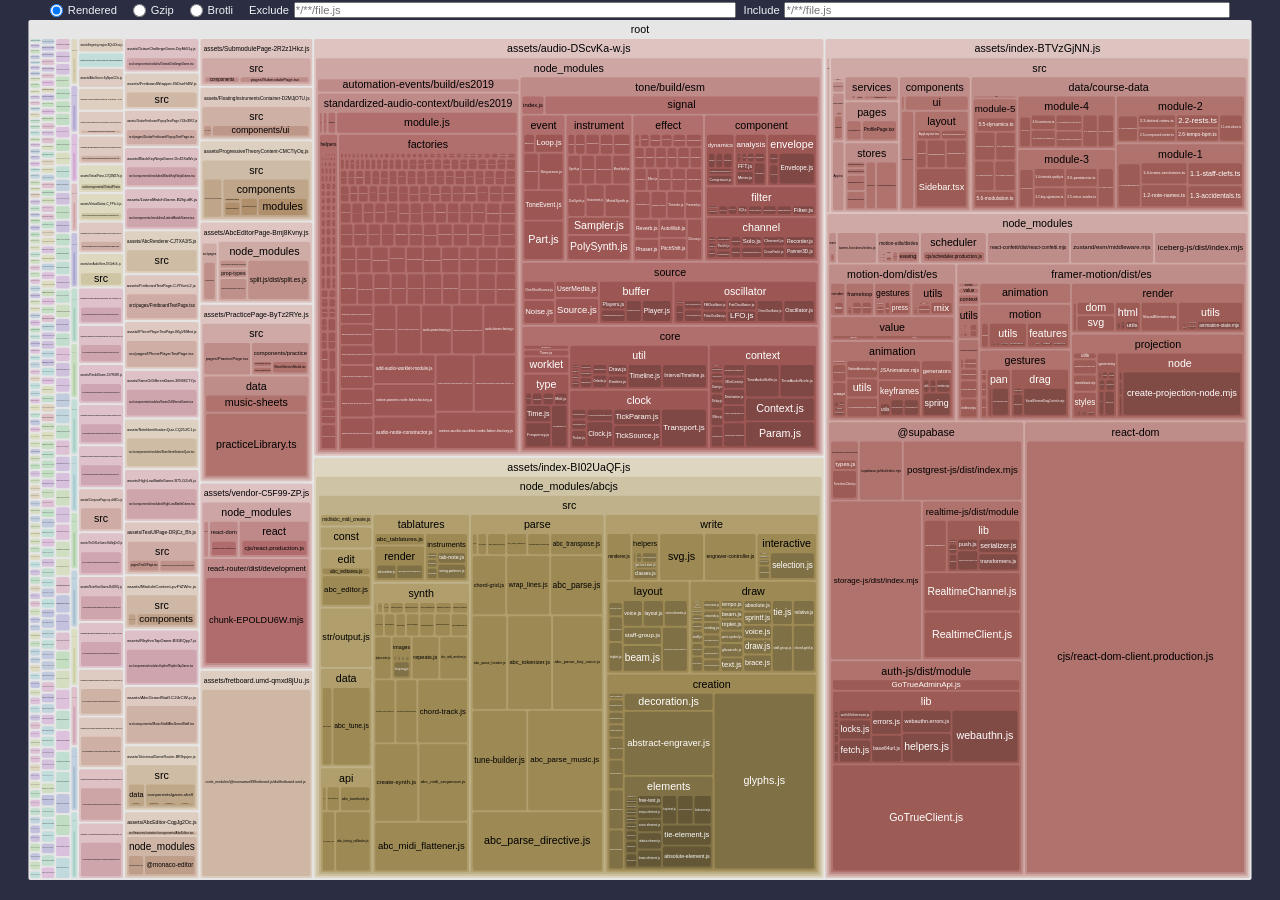
==== commit 9671fff5: "test: update e2e and unit tests coverage" ====
--- a/stats.html
+++ b/stats.html
@@ -4929,7 +4929,7 @@
   </script>
   <script>
     /*<!--*/
-    const data = {"version":2,"tree":{"name":"root","children":[{"name":"assets/vendor-C5F99-ZP.js","children":[{"uid":"3adb739f-1","name":"\u0000commonjsHelpers.js"},{"name":"\u0000/node_modules","children":[{"name":"react","children":[{"uid":"3adb739f-3","name":"index.js?commonjs-module"},{"name":"cjs/react.production.js?commonjs-exports","uid":"3adb739f-5"},{"uid":"3adb739f-11","name":"index.js?commonjs-es-import"}]},{"name":"react-dom","children":[{"uid":"3adb739f-13","name":"index.js?commonjs-module"},{"name":"cjs/react-dom.production.js?commonjs-exports","uid":"3adb739f-15"},{"uid":"3adb739f-37","name":"index.js?commonjs-es-import"}]},{"name":"cookie/dist","children":[{"uid":"3adb739f-23","name":"index.js?commonjs-exports"},{"uid":"3adb739f-27","name":"index.js?commonjs-es-import"}]},{"name":"set-cookie-parser/lib","children":[{"uid":"3adb739f-29","name":"set-cookie.js?commonjs-module"},{"uid":"3adb739f-33","name":"set-cookie.js?commonjs-es-import"}]}]},{"name":"node_modules","children":[{"name":"react","children":[{"name":"cjs/react.production.js","uid":"3adb739f-7"},{"uid":"3adb739f-9","name":"index.js"},{"uid":"3adb739f-53","name":"index.js?commonjs-entry"}]},{"name":"react-dom","children":[{"name":"cjs/react-dom.production.js","uid":"3adb739f-17"},{"uid":"3adb739f-19","name":"index.js"},{"uid":"3adb739f-51","name":"index.js?commonjs-entry"}]},{"name":"react-router/dist/development","children":[{"uid":"3adb739f-21","name":"chunk-EPOLDU6W.mjs"},{"uid":"3adb739f-35","name":"chunk-FNSCYPCZ.mjs"},{"uid":"3adb739f-39","name":"dom-export.mjs"},{"uid":"3adb739f-41","name":"index.mjs"}]},{"name":"cookie/dist/index.js","uid":"3adb739f-25"},{"name":"set-cookie-parser/lib/set-cookie.js","uid":"3adb739f-31"},{"name":"react-router-dom/dist/index.mjs","uid":"3adb739f-43"},{"name":"zustand/esm","children":[{"uid":"3adb739f-45","name":"vanilla.mjs"},{"uid":"3adb739f-47","name":"react.mjs"},{"uid":"3adb739f-49","name":"index.mjs"}]}]}]},{"name":"assets/audio-DScvKa-w.js","children":[{"name":"node_modules","children":[{"name":"tslib/tslib.es6.mjs","uid":"3adb739f-55"},{"name":"tone/build/esm","children":[{"uid":"3adb739f-57","name":"version.js"},{"name":"core","children":[{"name":"util","children":[{"uid":"3adb739f-1613","name":"TypeCheck.js"},{"uid":"3adb739f-1615","name":"Debug.js"},{"uid":"3adb739f-1621","name":"AdvancedTypeCheck.js"},{"uid":"3adb739f-1623","name":"Defaults.js"},{"uid":"3adb739f-1627","name":"Math.js"},{"uid":"3adb739f-1629","name":"Timeline.js"},{"uid":"3adb739f-1633","name":"Emitter.js"},{"uid":"3adb739f-1641","name":"Interface.js"},{"uid":"3adb739f-1661","name":"StateTimeline.js"},{"uid":"3adb739f-1699","name":"Draw.js"},{"uid":"3adb739f-1701","name":"IntervalTimeline.js"},{"uid":"3adb739f-1709","name":"TimelineValue.js"},{"uid":"3adb739f-1761","name":"Decorator.js"}]},{"name":"context","children":[{"uid":"3adb739f-1617","name":"AudioContext.js"},{"uid":"3adb739f-1631","name":"ContextInitialization.js"},{"uid":"3adb739f-1635","name":"BaseContext.js"},{"uid":"3adb739f-1637","name":"Context.js"},{"uid":"3adb739f-1639","name":"DummyContext.js"},{"uid":"3adb739f-1643","name":"ToneAudioBuffer.js"},{"uid":"3adb739f-1645","name":"OfflineContext.js"},{"uid":"3adb739f-1659","name":"ToneWithContext.js"},{"uid":"3adb739f-1663","name":"Param.js"},{"uid":"3adb739f-1665","name":"ToneAudioNode.js"},{"uid":"3adb739f-1667","name":"Gain.js"},{"uid":"3adb739f-1683","name":"Delay.js"},{"uid":"3adb739f-1687","name":"Destination.js"},{"uid":"3adb739f-1689","name":"Listener.js"},{"uid":"3adb739f-1691","name":"Offline.js"},{"uid":"3adb739f-1693","name":"ToneAudioBuffers.js"}]},{"name":"clock","children":[{"uid":"3adb739f-1619","name":"Ticker.js"},{"uid":"3adb739f-1675","name":"TickParam.js"},{"uid":"3adb739f-1677","name":"TickSignal.js"},{"uid":"3adb739f-1679","name":"TickSource.js"},{"uid":"3adb739f-1681","name":"Clock.js"},{"uid":"3adb739f-1717","name":"TransportEvent.js"},{"uid":"3adb739f-1719","name":"TransportRepeatEvent.js"},{"uid":"3adb739f-1721","name":"Transport.js"}]},{"uid":"3adb739f-1625","name":"Tone.js"},{"uid":"3adb739f-1647","name":"Global.js"},{"name":"type","children":[{"uid":"3adb739f-1649","name":"Conversions.js"},{"uid":"3adb739f-1651","name":"TimeBase.js"},{"uid":"3adb739f-1653","name":"Time.js"},{"uid":"3adb739f-1655","name":"Frequency.js"},{"uid":"3adb739f-1657","name":"TransportTime.js"},{"uid":"3adb739f-1695","name":"Midi.js"},{"uid":"3adb739f-1697","name":"Ticks.js"},{"uid":"3adb739f-1703","name":"NoteUnits.js"},{"uid":"3adb739f-1705","name":"Units.js"}]},{"uid":"3adb739f-1707","name":"index.js"},{"name":"worklet","children":[{"uid":"3adb739f-1821","name":"WorkletGlobalScope.js"},{"uid":"3adb739f-1823","name":"ToneAudioWorklet.js"},{"uid":"3adb739f-1825","name":"ToneAudioWorkletProcessor.worklet.js"},{"uid":"3adb739f-1827","name":"SingleIOProcessor.worklet.js"},{"uid":"3adb739f-1829","name":"DelayLine.worklet.js"}]}]},{"name":"source","children":[{"uid":"3adb739f-1669","name":"OneShotSource.js"},{"uid":"3adb739f-1723","name":"Source.js"},{"name":"buffer","children":[{"uid":"3adb739f-1725","name":"ToneBufferSource.js"},{"uid":"3adb739f-1763","name":"Player.js"},{"uid":"3adb739f-1765","name":"Players.js"},{"uid":"3adb739f-1767","name":"GrainPlayer.js"}]},{"uid":"3adb739f-1727","name":"Noise.js"},{"uid":"3adb739f-1729","name":"UserMedia.js"},{"name":"oscillator","children":[{"uid":"3adb739f-1731","name":"OscillatorInterface.js"},{"uid":"3adb739f-1733","name":"ToneOscillatorNode.js"},{"uid":"3adb739f-1735","name":"Oscillator.js"},{"uid":"3adb739f-1741","name":"AMOscillator.js"},{"uid":"3adb739f-1743","name":"FMOscillator.js"},{"uid":"3adb739f-1745","name":"PulseOscillator.js"},{"uid":"3adb739f-1747","name":"FatOscillator.js"},{"uid":"3adb739f-1749","name":"PWMOscillator.js"},{"uid":"3adb739f-1751","name":"OmniOscillator.js"},{"uid":"3adb739f-1759","name":"LFO.js"}]},{"uid":"3adb739f-1769","name":"index.js"}]},{"name":"signal","children":[{"uid":"3adb739f-1671","name":"ToneConstantSource.js"},{"uid":"3adb739f-1673","name":"Signal.js"},{"uid":"3adb739f-1711","name":"SignalOperator.js"},{"uid":"3adb739f-1713","name":"WaveShaper.js"},{"uid":"3adb739f-1715","name":"Pow.js"},{"uid":"3adb739f-1737","name":"AudioToGain.js"},{"uid":"3adb739f-1739","name":"Multiply.js"},{"uid":"3adb739f-1753","name":"Add.js"},{"uid":"3adb739f-1755","name":"Scale.js"},{"uid":"3adb739f-1757","name":"Zero.js"},{"uid":"3adb739f-1771","name":"Abs.js"},{"uid":"3adb739f-1773","name":"GainToAudio.js"},{"uid":"3adb739f-1775","name":"Negate.js"},{"uid":"3adb739f-1777","name":"Subtract.js"},{"uid":"3adb739f-1779","name":"GreaterThanZero.js"},{"uid":"3adb739f-1781","name":"GreaterThan.js"},{"uid":"3adb739f-1783","name":"ScaleExp.js"},{"uid":"3adb739f-1785","name":"SyncedSignal.js"},{"uid":"3adb739f-1787","name":"index.js"}]},{"name":"component","children":[{"name":"channel","children":[{"uid":"3adb739f-1685","name":"Volume.js"},{"uid":"3adb739f-1861","name":"CrossFade.js"},{"uid":"3adb739f-1869","name":"Panner.js"},{"uid":"3adb739f-1883","name":"Split.js"},{"uid":"3adb739f-1885","name":"Merge.js"},{"uid":"3adb739f-1917","name":"MidSideSplit.js"},{"uid":"3adb739f-1919","name":"MidSideMerge.js"},{"uid":"3adb739f-1943","name":"Solo.js"},{"uid":"3adb739f-1945","name":"PanVol.js"},{"uid":"3adb739f-1947","name":"Channel.js"},{"uid":"3adb739f-1949","name":"Mono.js"},{"uid":"3adb739f-1951","name":"MultibandSplit.js"},{"uid":"3adb739f-1953","name":"Panner3D.js"},{"uid":"3adb739f-1955","name":"Recorder.js"}]},{"name":"envelope","children":[{"uid":"3adb739f-1789","name":"Envelope.js"},{"uid":"3adb739f-1795","name":"AmplitudeEnvelope.js"},{"uid":"3adb739f-1807","name":"FrequencyEnvelope.js"}]},{"name":"filter","children":[{"uid":"3adb739f-1803","name":"BiquadFilter.js"},{"uid":"3adb739f-1805","name":"Filter.js"},{"uid":"3adb739f-1831","name":"FeedbackCombFilter.worklet.js"},{"uid":"3adb739f-1833","name":"FeedbackCombFilter.js"},{"uid":"3adb739f-1835","name":"OnePoleFilter.js"},{"uid":"3adb739f-1837","name":"LowpassCombFilter.js"},{"uid":"3adb739f-1899","name":"PhaseShiftAllpass.js"},{"uid":"3adb739f-1967","name":"EQ3.js"},{"uid":"3adb739f-1969","name":"Convolver.js"}]},{"name":"analysis","children":[{"uid":"3adb739f-1873","name":"Follower.js"},{"uid":"3adb739f-1931","name":"Analyser.js"},{"uid":"3adb739f-1933","name":"MeterBase.js"},{"uid":"3adb739f-1935","name":"Meter.js"},{"uid":"3adb739f-1937","name":"FFT.js"},{"uid":"3adb739f-1939","name":"DCMeter.js"},{"uid":"3adb739f-1941","name":"Waveform.js"}]},{"name":"dynamics","children":[{"uid":"3adb739f-1957","name":"Compressor.js"},{"uid":"3adb739f-1959","name":"Gate.js"},{"uid":"3adb739f-1961","name":"Limiter.js"},{"uid":"3adb739f-1963","name":"MidSideCompressor.js"},{"uid":"3adb739f-1965","name":"MultibandCompressor.js"}]},{"uid":"3adb739f-1971","name":"index.js"}]},{"name":"instrument","children":[{"uid":"3adb739f-1791","name":"Instrument.js"},{"uid":"3adb739f-1793","name":"Monophonic.js"},{"uid":"3adb739f-1797","name":"Synth.js"},{"uid":"3adb739f-1799","name":"ModulationSynth.js"},{"uid":"3adb739f-1801","name":"AMSynth.js"},{"uid":"3adb739f-1809","name":"MonoSynth.js"},{"uid":"3adb739f-1811","name":"DuoSynth.js"},{"uid":"3adb739f-1813","name":"FMSynth.js"},{"uid":"3adb739f-1815","name":"MetalSynth.js"},{"uid":"3adb739f-1817","name":"MembraneSynth.js"},{"uid":"3adb739f-1819","name":"NoiseSynth.js"},{"uid":"3adb739f-1839","name":"PluckSynth.js"},{"uid":"3adb739f-1841","name":"PolySynth.js"},{"uid":"3adb739f-1843","name":"Sampler.js"},{"uid":"3adb739f-1845","name":"index.js"}]},{"name":"event","children":[{"uid":"3adb739f-1847","name":"ToneEvent.js"},{"uid":"3adb739f-1849","name":"Loop.js"},{"uid":"3adb739f-1851","name":"Part.js"},{"uid":"3adb739f-1853","name":"PatternGenerator.js"},{"uid":"3adb739f-1855","name":"Pattern.js"},{"uid":"3adb739f-1857","name":"Sequence.js"},{"uid":"3adb739f-1859","name":"index.js"}]},{"name":"effect","children":[{"uid":"3adb739f-1863","name":"Effect.js"},{"uid":"3adb739f-1865","name":"LFOEffect.js"},{"uid":"3adb739f-1867","name":"AutoFilter.js"},{"uid":"3adb739f-1871","name":"AutoPanner.js"},{"uid":"3adb739f-1875","name":"AutoWah.js"},{"uid":"3adb739f-1877","name":"BitCrusher.worklet.js"},{"uid":"3adb739f-1879","name":"BitCrusher.js"},{"uid":"3adb739f-1881","name":"Chebyshev.js"},{"uid":"3adb739f-1887","name":"StereoEffect.js"},{"uid":"3adb739f-1889","name":"StereoFeedbackEffect.js"},{"uid":"3adb739f-1891","name":"Chorus.js"},{"uid":"3adb739f-1893","name":"Distortion.js"},{"uid":"3adb739f-1895","name":"FeedbackEffect.js"},{"uid":"3adb739f-1897","name":"FeedbackDelay.js"},{"uid":"3adb739f-1901","name":"FrequencyShifter.js"},{"uid":"3adb739f-1903","name":"Freeverb.js"},{"uid":"3adb739f-1905","name":"JCReverb.js"},{"uid":"3adb739f-1907","name":"StereoXFeedbackEffect.js"},{"uid":"3adb739f-1909","name":"PingPongDelay.js"},{"uid":"3adb739f-1911","name":"PitchShift.js"},{"uid":"3adb739f-1913","name":"Phaser.js"},{"uid":"3adb739f-1915","name":"Reverb.js"},{"uid":"3adb739f-1921","name":"MidSideEffect.js"},{"uid":"3adb739f-1923","name":"StereoWidener.js"},{"uid":"3adb739f-1925","name":"Tremolo.js"},{"uid":"3adb739f-1927","name":"Vibrato.js"},{"uid":"3adb739f-1929","name":"index.js"}]},{"uid":"3adb739f-1973","name":"classes.js"},{"uid":"3adb739f-1975","name":"index.js"}]},{"name":"automation-events/build/es2019","children":[{"name":"functions","children":[{"uid":"3adb739f-59","name":"create-extended-exponential-ramp-to-value-automation-event.js"},{"uid":"3adb739f-61","name":"create-extended-linear-ramp-to-value-automation-event.js"},{"uid":"3adb739f-63","name":"create-set-value-automation-event.js"},{"uid":"3adb739f-65","name":"create-set-value-curve-automation-event.js"},{"uid":"3adb739f-67","name":"get-target-value-at-time.js"},{"uid":"3adb739f-79","name":"get-value-of-automation-event-at-index-at-time.js"},{"uid":"3adb739f-81","name":"get-end-time-and-value-of-previous-automation-event.js"},{"uid":"3adb739f-87","name":"get-event-time.js"},{"uid":"3adb739f-89","name":"get-exponential-ramp-value-at-time.js"},{"uid":"3adb739f-91","name":"get-linear-ramp-value-at-time.js"},{"uid":"3adb739f-93","name":"interpolate-value.js"},{"uid":"3adb739f-95","name":"get-value-curve-value-at-time.js"},{"uid":"3adb739f-101","name":"create-cancel-and-hold-automation-event.js"},{"uid":"3adb739f-103","name":"create-cancel-scheduled-values-automation-event.js"},{"uid":"3adb739f-105","name":"create-exponential-ramp-to-value-automation-event.js"},{"uid":"3adb739f-107","name":"create-linear-ramp-to-value-automation-event.js"},{"uid":"3adb739f-109","name":"create-set-target-automation-event.js"}]},{"name":"guards","children":[{"uid":"3adb739f-69","name":"exponential-ramp-to-value-automation-event.js"},{"uid":"3adb739f-71","name":"linear-ramp-to-value-automation-event.js"},{"uid":"3adb739f-73","name":"any-ramp-to-value-automation-event.js"},{"uid":"3adb739f-75","name":"set-value-automation-event.js"},{"uid":"3adb739f-77","name":"set-value-curve-automation-event.js"},{"uid":"3adb739f-83","name":"cancel-and-hold-automation-event.js"},{"uid":"3adb739f-85","name":"cancel-scheduled-values-automation-event.js"},{"uid":"3adb739f-97","name":"set-target-automation-event.js"}]},{"name":"classes/automation-event-list.js","uid":"3adb739f-99"},{"name":"interfaces","children":[{"uid":"3adb739f-111","name":"cancel-and-hold-automation-event.js"},{"uid":"3adb739f-113","name":"cancel-scheduled-values-automation-event.js"},{"uid":"3adb739f-115","name":"exponential-ramp-to-value-automation-event.js"},{"uid":"3adb739f-117","name":"extended-exponential-ramp-to-value-automation-event.js"},{"uid":"3adb739f-119","name":"extended-linear-ramp-to-value-automation-event.js"},{"uid":"3adb739f-121","name":"linear-ramp-to-value-automation-event.js"},{"uid":"3adb739f-123","name":"set-value-automation-event.js"},{"uid":"3adb739f-125","name":"set-target-automation-event.js"},{"uid":"3adb739f-127","name":"set-value-curve-automation-event.js"},{"uid":"3adb739f-129","name":"index.js"}]},{"name":"types","children":[{"uid":"3adb739f-131","name":"automation-event.js"},{"uid":"3adb739f-133","name":"persistent-automation-event.js"},{"uid":"3adb739f-135","name":"index.js"}]},{"uid":"3adb739f-137","name":"module.js"}]},{"name":"standardized-audio-context/build/es2019","children":[{"name":"factories","children":[{"uid":"3adb739f-139","name":"abort-error.js"},{"uid":"3adb739f-141","name":"add-active-input-connection-to-audio-node.js"},{"uid":"3adb739f-143","name":"add-audio-node-connections.js"},{"uid":"3adb739f-145","name":"add-audio-param-connections.js"},{"uid":"3adb739f-153","name":"add-audio-worklet-module.js"},{"uid":"3adb739f-171","name":"add-connection-to-audio-node.js"},{"uid":"3adb739f-173","name":"add-passive-input-connection-to-audio-node.js"},{"uid":"3adb739f-175","name":"add-silent-connection.js"},{"uid":"3adb739f-177","name":"add-unrendered-audio-worklet-node.js"},{"uid":"3adb739f-179","name":"analyser-node-constructor.js"},{"uid":"3adb739f-183","name":"analyser-node-renderer-factory.js"},{"uid":"3adb739f-187","name":"index-size-error.js"},{"uid":"3adb739f-191","name":"audio-buffer-constructor.js"},{"uid":"3adb739f-197","name":"audio-buffer-source-node-constructor.js"},{"uid":"3adb739f-199","name":"audio-buffer-source-node-renderer-factory.js"},{"uid":"3adb739f-223","name":"audio-context-constructor.js"},{"uid":"3adb739f-225","name":"audio-destination-node-constructor.js"},{"uid":"3adb739f-227","name":"audio-destination-node-renderer-factory.js"},{"uid":"3adb739f-229","name":"audio-listener-factory.js"},{"uid":"3adb739f-271","name":"audio-node-constructor.js"},{"uid":"3adb739f-273","name":"audio-param-factory.js"},{"uid":"3adb739f-275","name":"audio-param-renderer.js"},{"uid":"3adb739f-279","name":"audio-worklet-node-constructor.js"},{"uid":"3adb739f-289","name":"audio-worklet-node-renderer-factory.js"},{"uid":"3adb739f-291","name":"base-audio-context-constructor.js"},{"uid":"3adb739f-293","name":"biquad-filter-node-constructor.js"},{"uid":"3adb739f-295","name":"biquad-filter-node-renderer-factory.js"},{"uid":"3adb739f-297","name":"cache-test-result.js"},{"uid":"3adb739f-299","name":"channel-merger-node-constructor.js"},{"uid":"3adb739f-301","name":"channel-merger-node-renderer-factory.js"},{"uid":"3adb739f-303","name":"channel-splitter-node-constructor.js"},{"uid":"3adb739f-305","name":"channel-splitter-node-renderer-factory.js"},{"uid":"3adb739f-307","name":"connect-audio-param.js"},{"uid":"3adb739f-309","name":"connect-multiple-outputs.js"},{"uid":"3adb739f-311","name":"connected-native-audio-buffer-source-node-factory.js"},{"uid":"3adb739f-313","name":"constant-source-node-constructor.js"},{"uid":"3adb739f-315","name":"constant-source-node-renderer-factory.js"},{"uid":"3adb739f-317","name":"convert-number-to-unsigned-long.js"},{"uid":"3adb739f-319","name":"convolver-node-constructor.js"},{"uid":"3adb739f-321","name":"convolver-node-renderer-factory.js"},{"uid":"3adb739f-323","name":"create-native-offline-audio-context.js"},{"uid":"3adb739f-325","name":"data-clone-error.js"},{"uid":"3adb739f-329","name":"decode-audio-data.js"},{"uid":"3adb739f-331","name":"decrement-cycle-counter.js"},{"uid":"3adb739f-333","name":"delay-node-constructor.js"},{"uid":"3adb739f-335","name":"delay-node-renderer-factory.js"},{"uid":"3adb739f-337","name":"delete-active-input-connection-to-audio-node.js"},{"uid":"3adb739f-339","name":"delete-unrendered-audio-worklet-node.js"},{"uid":"3adb739f-343","name":"detect-cycles.js"},{"uid":"3adb739f-345","name":"disconnect-multiple-outputs.js"},{"uid":"3adb739f-347","name":"dynamics-compressor-node-constructor.js"},{"uid":"3adb739f-349","name":"dynamics-compressor-node-renderer-factory.js"},{"uid":"3adb739f-351","name":"encoding-error.js"},{"uid":"3adb739f-353","name":"evaluate-source.js"},{"uid":"3adb739f-355","name":"event-target-constructor.js"},{"uid":"3adb739f-357","name":"expose-current-frame-and-current-time.js"},{"uid":"3adb739f-359","name":"fetch-source.js"},{"uid":"3adb739f-361","name":"gain-node-constructor.js"},{"uid":"3adb739f-363","name":"gain-node-renderer-factory.js"},{"uid":"3adb739f-365","name":"get-active-audio-worklet-node-inputs.js"},{"uid":"3adb739f-367","name":"get-audio-node-renderer.js"},{"uid":"3adb739f-369","name":"get-audio-node-tail-time.js"},{"uid":"3adb739f-371","name":"get-audio-param-renderer.js"},{"uid":"3adb739f-373","name":"get-backup-offline-audio-context.js"},{"uid":"3adb739f-375","name":"invalid-state-error.js"},{"uid":"3adb739f-377","name":"get-native-context.js"},{"uid":"3adb739f-379","name":"get-or-create-backup-offline-audio-context.js"},{"uid":"3adb739f-381","name":"get-unrendered-audio-worklet-nodes.js"},{"uid":"3adb739f-383","name":"invalid-access-error.js"},{"uid":"3adb739f-387","name":"iir-filter-node-constructor.js"},{"uid":"3adb739f-391","name":"iir-filter-node-renderer-factory.js"},{"uid":"3adb739f-393","name":"increment-cycle-counter-factory.js"},{"uid":"3adb739f-395","name":"is-any-audio-context.js"},{"uid":"3adb739f-397","name":"is-any-audio-node.js"},{"uid":"3adb739f-399","name":"is-any-audio-param.js"},{"uid":"3adb739f-401","name":"is-any-offline-audio-context.js"},{"uid":"3adb739f-403","name":"is-native-audio-context.js"},{"uid":"3adb739f-405","name":"is-native-audio-node.js"},{"uid":"3adb739f-407","name":"is-native-audio-param.js"},{"uid":"3adb739f-409","name":"is-native-context.js"},{"uid":"3adb739f-411","name":"is-native-offline-audio-context.js"},{"uid":"3adb739f-413","name":"is-secure-context.js"},{"uid":"3adb739f-415","name":"is-supported-promise.js"},{"uid":"3adb739f-417","name":"media-element-audio-source-node-constructor.js"},{"uid":"3adb739f-419","name":"media-stream-audio-destination-node-constructor.js"},{"uid":"3adb739f-421","name":"media-stream-audio-source-node-constructor.js"},{"uid":"3adb739f-423","name":"media-stream-track-audio-source-node-constructor.js"},{"uid":"3adb739f-425","name":"minimal-audio-context-constructor.js"},{"uid":"3adb739f-427","name":"minimal-base-audio-context-constructor.js"},{"uid":"3adb739f-431","name":"minimal-offline-audio-context-constructor.js"},{"uid":"3adb739f-433","name":"monitor-connections.js"},{"uid":"3adb739f-443","name":"native-analyser-node-factory.js"},{"uid":"3adb739f-445","name":"native-audio-buffer-constructor.js"},{"uid":"3adb739f-455","name":"native-audio-buffer-source-node-factory.js"},{"uid":"3adb739f-457","name":"native-audio-context-constructor.js"},{"uid":"3adb739f-459","name":"native-audio-destination-node.js"},{"uid":"3adb739f-461","name":"native-audio-worklet-node-constructor.js"},{"uid":"3adb739f-465","name":"native-audio-worklet-node-factory.js"},{"uid":"3adb739f-475","name":"native-audio-worklet-node-faker-factory.js"},{"uid":"3adb739f-477","name":"native-biquad-filter-node.js"},{"uid":"3adb739f-479","name":"native-channel-merger-node-factory.js"},{"uid":"3adb739f-483","name":"native-channel-splitter-node.js"},{"uid":"3adb739f-485","name":"native-constant-source-node-factory.js"},{"uid":"3adb739f-489","name":"native-constant-source-node-faker-factory.js"},{"uid":"3adb739f-491","name":"native-convolver-node-factory.js"},{"uid":"3adb739f-493","name":"native-delay-node.js"},{"uid":"3adb739f-495","name":"native-dynamics-compressor-node-factory.js"},{"uid":"3adb739f-497","name":"native-gain-node.js"},{"uid":"3adb739f-499","name":"native-iir-filter-node-factory.js"},{"uid":"3adb739f-501","name":"native-iir-filter-node-faker-factory.js"},{"uid":"3adb739f-503","name":"native-media-element-audio-source-node.js"},{"uid":"3adb739f-505","name":"native-media-stream-audio-destination-node.js"},{"uid":"3adb739f-507","name":"native-media-stream-audio-source-node.js"},{"uid":"3adb739f-509","name":"native-media-stream-track-audio-source-node-factory.js"},{"uid":"3adb739f-511","name":"native-offline-audio-context-constructor.js"},{"uid":"3adb739f-513","name":"native-oscillator-node-factory.js"},{"uid":"3adb739f-515","name":"native-panner-node-factory.js"},{"uid":"3adb739f-517","name":"native-panner-node-faker-factory.js"},{"uid":"3adb739f-519","name":"native-periodic-wave-factory.js"},{"uid":"3adb739f-521","name":"native-script-processor-node.js"},{"uid":"3adb739f-523","name":"native-stereo-panner-node-factory.js"},{"uid":"3adb739f-525","name":"native-stereo-panner-node-faker-factory.js"},{"uid":"3adb739f-527","name":"native-wave-shaper-node-factory.js"},{"uid":"3adb739f-529","name":"native-wave-shaper-node-faker-factory.js"},{"uid":"3adb739f-531","name":"not-supported-error.js"},{"uid":"3adb739f-533","name":"offline-audio-context-constructor.js"},{"uid":"3adb739f-535","name":"oscillator-node-constructor.js"},{"uid":"3adb739f-537","name":"oscillator-node-renderer-factory.js"},{"uid":"3adb739f-539","name":"panner-node-constructor.js"},{"uid":"3adb739f-541","name":"panner-node-renderer-factory.js"},{"uid":"3adb739f-543","name":"periodic-wave-constructor.js"},{"uid":"3adb739f-545","name":"render-automation.js"},{"uid":"3adb739f-547","name":"render-inputs-of-audio-node.js"},{"uid":"3adb739f-549","name":"render-inputs-of-audio-param.js"},{"uid":"3adb739f-551","name":"render-native-offline-audio-context.js"},{"uid":"3adb739f-553","name":"set-active-audio-worklet-node-inputs.js"},{"uid":"3adb739f-555","name":"set-audio-node-tail-time.js"},{"uid":"3adb739f-557","name":"start-rendering.js"},{"uid":"3adb739f-559","name":"stereo-panner-node-constructor.js"},{"uid":"3adb739f-561","name":"stereo-panner-node-renderer-factory.js"},{"uid":"3adb739f-563","name":"test-audio-buffer-constructor-support.js"},{"uid":"3adb739f-565","name":"test-audio-buffer-copy-channel-methods-subarray-support.js"},{"uid":"3adb739f-567","name":"test-audio-context-close-method-support.js"},{"uid":"3adb739f-569","name":"test-audio-context-decode-audio-data-method-type-error-support.js"},{"uid":"3adb739f-571","name":"test-audio-context-options-support.js"},{"uid":"3adb739f-573","name":"test-audio-node-connect-method-support.js"},{"uid":"3adb739f-575","name":"test-audio-worklet-processor-no-outputs-support.js"},{"uid":"3adb739f-577","name":"test-audio-worklet-processor-post-message-support.js"},{"uid":"3adb739f-579","name":"test-channel-merger-node-channel-count-support.js"},{"uid":"3adb739f-581","name":"test-constant-source-node-accurate-scheduling-support.js"},{"uid":"3adb739f-583","name":"test-convolver-node-buffer-reassignability-support.js"},{"uid":"3adb739f-585","name":"test-convolver-node-channel-count-support.js"},{"uid":"3adb739f-587","name":"test-is-secure-context-support.js"},{"uid":"3adb739f-589","name":"test-media-stream-audio-source-node-media-stream-without-audio-track-support.js"},{"uid":"3adb739f-591","name":"test-offline-audio-context-current-time-support.js"},{"uid":"3adb739f-593","name":"test-stereo-panner-node-default-value-support.js"},{"uid":"3adb739f-595","name":"unknown-error.js"},{"uid":"3adb739f-597","name":"wave-shaper-node-constructor.js"},{"uid":"3adb739f-599","name":"wave-shaper-node-renderer-factory.js"},{"uid":"3adb739f-601","name":"window.js"},{"uid":"3adb739f-603","name":"wrap-audio-buffer-copy-channel-methods.js"},{"uid":"3adb739f-605","name":"wrap-audio-buffer-copy-channel-methods-out-of-bounds.js"},{"uid":"3adb739f-607","name":"wrap-audio-buffer-source-node-stop-method-nullified-buffer.js"},{"uid":"3adb739f-609","name":"wrap-channel-merger-node.js"}]},{"uid":"3adb739f-147","name":"globals.js"},{"name":"helpers","children":[{"uid":"3adb739f-149","name":"is-constructible.js"},{"uid":"3adb739f-151","name":"split-import-statements.js"},{"uid":"3adb739f-155","name":"get-value-for-key.js"},{"uid":"3adb739f-157","name":"pick-element-from-set.js"},{"uid":"3adb739f-159","name":"delete-passive-input-connection-to-audio-node.js"},{"uid":"3adb739f-161","name":"get-event-listeners-of-audio-node.js"},{"uid":"3adb739f-163","name":"set-internal-state-to-active.js"},{"uid":"3adb739f-167","name":"set-internal-state-to-passive.js"},{"uid":"3adb739f-169","name":"set-internal-state-to-passive-when-necessary.js"},{"uid":"3adb739f-181","name":"is-owned-by-context.js"},{"uid":"3adb739f-185","name":"test-audio-buffer-copy-channel-methods-out-of-bounds-support.js"},{"uid":"3adb739f-189","name":"wrap-audio-buffer-get-channel-data-method.js"},{"uid":"3adb739f-195","name":"is-active-audio-node.js"},{"uid":"3adb739f-213","name":"get-audio-node-connections.js"},{"uid":"3adb739f-215","name":"get-audio-param-connections.js"},{"uid":"3adb739f-217","name":"deactivate-active-audio-node-input-connections.js"},{"uid":"3adb739f-219","name":"deactivate-audio-graph.js"},{"uid":"3adb739f-221","name":"is-valid-latency-hint.js"},{"uid":"3adb739f-235","name":"insert-element-in-set.js"},{"uid":"3adb739f-237","name":"add-active-input-connection-to-audio-param.js"},{"uid":"3adb739f-239","name":"add-passive-input-connection-to-audio-param.js"},{"uid":"3adb739f-243","name":"connect-native-audio-node-to-native-audio-node.js"},{"uid":"3adb739f-245","name":"delete-active-input-connection.js"},{"uid":"3adb739f-247","name":"delete-active-input-connection-to-audio-param.js"},{"uid":"3adb739f-249","name":"delete-event-listeners-of-audio-node.js"},{"uid":"3adb739f-251","name":"delete-passive-input-connection-to-audio-param.js"},{"uid":"3adb739f-253","name":"disconnect-native-audio-node-from-native-audio-node.js"},{"uid":"3adb739f-255","name":"get-native-audio-node.js"},{"uid":"3adb739f-257","name":"get-native-audio-param.js"},{"uid":"3adb739f-259","name":"is-part-of-a-cycle.js"},{"uid":"3adb739f-261","name":"is-passive-audio-node.js"},{"uid":"3adb739f-263","name":"test-audio-node-disconnect-method-support.js"},{"uid":"3adb739f-265","name":"visit-each-audio-node-once.js"},{"uid":"3adb739f-269","name":"wrap-audio-node-disconnect-method.js"},{"uid":"3adb739f-281","name":"copy-from-channel.js"},{"uid":"3adb739f-283","name":"copy-to-channel.js"},{"uid":"3adb739f-285","name":"create-nested-arrays.js"},{"uid":"3adb739f-287","name":"get-audio-worklet-processor.js"},{"uid":"3adb739f-327","name":"detach-array-buffer.js"},{"uid":"3adb739f-385","name":"wrap-iir-filter-node-get-frequency-response-method.js"},{"uid":"3adb739f-389","name":"filter-buffer.js"},{"uid":"3adb739f-429","name":"test-promise-support.js"},{"uid":"3adb739f-435","name":"assign-native-audio-node-option.js"},{"uid":"3adb739f-437","name":"assign-native-audio-node-options.js"},{"uid":"3adb739f-439","name":"test-analyser-node-get-float-time-domain-data-method-support.js"},{"uid":"3adb739f-441","name":"wrap-analyser-node-get-float-time-domain-data-method.js"},{"uid":"3adb739f-447","name":"assign-native-audio-node-audio-param-value.js"},{"uid":"3adb739f-449","name":"wrap-audio-buffer-source-node-start-method-consecutive-calls.js"},{"uid":"3adb739f-451","name":"wrap-audio-scheduled-source-node-start-method-negative-parameters.js"},{"uid":"3adb739f-453","name":"wrap-audio-scheduled-source-node-stop-method-negative-parameters.js"},{"uid":"3adb739f-463","name":"test-clonability-of-audio-worklet-node-options.js"},{"uid":"3adb739f-467","name":"compute-buffer-size.js"},{"uid":"3adb739f-469","name":"clone-audio-worklet-node-options.js"},{"uid":"3adb739f-471","name":"create-audio-worklet-processor-promise.js"},{"uid":"3adb739f-473","name":"create-audio-worklet-processor.js"},{"uid":"3adb739f-481","name":"wrap-channel-splitter-node.js"},{"uid":"3adb739f-487","name":"intercept-connections.js"},{"uid":"3adb739f-611","name":"get-first-sample.js"},{"uid":"3adb739f-613","name":"is-dc-curve.js"},{"uid":"3adb739f-615","name":"overwrite-accessors.js"},{"uid":"3adb739f-617","name":"sanitize-audio-worklet-node-options.js"},{"uid":"3adb739f-619","name":"sanitize-channel-splitter-options.js"},{"uid":"3adb739f-621","name":"sanitize-periodic-wave-options.js"},{"uid":"3adb739f-623","name":"set-value-at-time-until-possible.js"},{"uid":"3adb739f-625","name":"test-audio-buffer-source-node-start-method-consecutive-calls-support.js"},{"uid":"3adb739f-627","name":"test-audio-buffer-source-node-start-method-offset-clamping-support.js"},{"uid":"3adb739f-629","name":"test-audio-buffer-source-node-stop-method-nullified-buffer-support.js"},{"uid":"3adb739f-631","name":"test-audio-scheduled-source-node-start-method-negative-parameters-support.js"},{"uid":"3adb739f-633","name":"test-audio-scheduled-source-node-stop-method-consecutive-calls-support.js"},{"uid":"3adb739f-635","name":"test-audio-scheduled-source-node-stop-method-negative-parameters-support.js"},{"uid":"3adb739f-637","name":"test-audio-worklet-node-options-clonability.js"},{"uid":"3adb739f-639","name":"test-dom-exception-constructor-support.js"},{"uid":"3adb739f-641","name":"test-transferables-support.js"},{"uid":"3adb739f-643","name":"wrap-audio-buffer-source-node-start-method-offset-clamping.js"},{"uid":"3adb739f-645","name":"wrap-audio-scheduled-source-node-stop-method-consecutive-calls.js"},{"uid":"3adb739f-647","name":"wrap-event-listener.js"}]},{"name":"guards","children":[{"uid":"3adb739f-165","name":"audio-worklet-node.js"},{"uid":"3adb739f-201","name":"audio-buffer-source-node.js"},{"uid":"3adb739f-203","name":"biquad-filter-node.js"},{"uid":"3adb739f-205","name":"constant-source-node.js"},{"uid":"3adb739f-207","name":"gain-node.js"},{"uid":"3adb739f-209","name":"oscillator-node.js"},{"uid":"3adb739f-211","name":"stereo-panner-node.js"},{"uid":"3adb739f-231","name":"audio-node.js"},{"uid":"3adb739f-233","name":"audio-node-output-connection.js"},{"uid":"3adb739f-241","name":"native-audio-node-faker.js"},{"uid":"3adb739f-267","name":"native-audio-node.js"},{"uid":"3adb739f-341","name":"delay-node.js"}]},{"uid":"3adb739f-193","name":"constants.js"},{"uid":"3adb739f-277","name":"read-only-map.js"},{"name":"interfaces","children":[{"uid":"3adb739f-649","name":"analyser-node.js"},{"uid":"3adb739f-651","name":"analyser-options.js"},{"uid":"3adb739f-653","name":"audio-buffer.js"},{"uid":"3adb739f-655","name":"audio-buffer-options.js"},{"uid":"3adb739f-657","name":"audio-buffer-source-node.js"},{"uid":"3adb739f-659","name":"audio-buffer-source-node-renderer.js"},{"uid":"3adb739f-661","name":"audio-buffer-source-options.js"},{"uid":"3adb739f-663","name":"audio-context.js"},{"uid":"3adb739f-665","name":"audio-context-options.js"},{"uid":"3adb739f-667","name":"audio-destination-node.js"},{"uid":"3adb739f-669","name":"audio-listener.js"},{"uid":"3adb739f-671","name":"audio-node.js"},{"uid":"3adb739f-673","name":"audio-node-options.js"},{"uid":"3adb739f-675","name":"audio-node-renderer.js"},{"uid":"3adb739f-677","name":"audio-param.js"},{"uid":"3adb739f-679","name":"audio-param-descriptor.js"},{"uid":"3adb739f-681","name":"audio-param-renderer.js"},{"uid":"3adb739f-683","name":"audio-scheduled-source-node.js"},{"uid":"3adb739f-685","name":"audio-scheduled-source-node-event-map.js"},{"uid":"3adb739f-687","name":"audio-worklet.js"},{"uid":"3adb739f-689","name":"audio-worklet-node.js"},{"uid":"3adb739f-691","name":"audio-worklet-node-event-map.js"},{"uid":"3adb739f-693","name":"audio-worklet-node-options.js"},{"uid":"3adb739f-695","name":"audio-worklet-processor.js"},{"uid":"3adb739f-697","name":"audio-worklet-processor-constructor.js"},{"uid":"3adb739f-699","name":"automation.js"},{"uid":"3adb739f-701","name":"base-audio-context.js"},{"uid":"3adb739f-703","name":"biquad-filter-node.js"},{"uid":"3adb739f-705","name":"biquad-filter-options.js"},{"uid":"3adb739f-707","name":"channel-merger-options.js"},{"uid":"3adb739f-709","name":"channel-splitter-options.js"},{"uid":"3adb739f-711","name":"common-audio-context.js"},{"uid":"3adb739f-713","name":"common-offline-audio-context.js"},{"uid":"3adb739f-715","name":"constant-source-node.js"},{"uid":"3adb739f-717","name":"constant-source-node-renderer.js"},{"uid":"3adb739f-719","name":"constant-source-options.js"},{"uid":"3adb739f-721","name":"convolver-node.js"},{"uid":"3adb739f-723","name":"convolver-options.js"},{"uid":"3adb739f-725","name":"delay-node.js"},{"uid":"3adb739f-727","name":"delay-options.js"},{"uid":"3adb739f-729","name":"dynamics-compressor-node.js"},{"uid":"3adb739f-731","name":"dynamics-compressor-options.js"},{"uid":"3adb739f-733","name":"event-target.js"},{"uid":"3adb739f-735","name":"gain-node.js"},{"uid":"3adb739f-737","name":"gain-options.js"},{"uid":"3adb739f-739","name":"iir-filter-node.js"},{"uid":"3adb739f-741","name":"iir-filter-options.js"},{"uid":"3adb739f-743","name":"media-element-audio-source-node.js"},{"uid":"3adb739f-745","name":"media-element-audio-source-options.js"},{"uid":"3adb739f-747","name":"media-stream-audio-destination-node.js"},{"uid":"3adb739f-749","name":"media-stream-audio-source-node.js"},{"uid":"3adb739f-751","name":"media-stream-audio-source-options.js"},{"uid":"3adb739f-753","name":"media-stream-track-audio-source-node.js"},{"uid":"3adb739f-755","name":"media-stream-track-audio-source-options.js"},{"uid":"3adb739f-757","name":"minimal-audio-context.js"},{"uid":"3adb739f-759","name":"minimal-base-audio-context.js"},{"uid":"3adb739f-761","name":"minimal-base-audio-context-event-map.js"},{"uid":"3adb739f-763","name":"minimal-offline-audio-context.js"},{"uid":"3adb739f-765","name":"native-audio-node-faker.js"},{"uid":"3adb739f-767","name":"native-audio-worklet-node-faker.js"},{"uid":"3adb739f-769","name":"native-constant-source-node-faker.js"},{"uid":"3adb739f-771","name":"native-convolver-node-faker.js"},{"uid":"3adb739f-773","name":"native-iir-filter-node-faker.js"},{"uid":"3adb739f-775","name":"native-panner-node-faker.js"},{"uid":"3adb739f-777","name":"native-stereo-panner-node-faker.js"},{"uid":"3adb739f-779","name":"native-wave-shaper-node-faker.js"},{"uid":"3adb739f-781","name":"offline-audio-completion-event.js"},{"uid":"3adb739f-783","name":"offline-audio-context.js"},{"uid":"3adb739f-785","name":"offline-audio-context-constructor.js"},{"uid":"3adb739f-787","name":"offline-audio-context-options.js"},{"uid":"3adb739f-789","name":"oscillator-node.js"},{"uid":"3adb739f-791","name":"oscillator-node-renderer.js"},{"uid":"3adb739f-793","name":"oscillator-options.js"},{"uid":"3adb739f-795","name":"panner-node.js"},{"uid":"3adb739f-797","name":"panner-options.js"},{"uid":"3adb739f-799","name":"periodic-wave.js"},{"uid":"3adb739f-801","name":"periodic-wave-constraints.js"},{"uid":"3adb739f-803","name":"periodic-wave-options.js"},{"uid":"3adb739f-805","name":"read-only-map.js"},{"uid":"3adb739f-807","name":"stereo-panner-node.js"},{"uid":"3adb739f-809","name":"stereo-panner-options.js"},{"uid":"3adb739f-811","name":"wave-shaper-node.js"},{"uid":"3adb739f-813","name":"wave-shaper-options.js"},{"uid":"3adb739f-815","name":"worklet-options.js"},{"uid":"3adb739f-817","name":"index.js"}]},{"name":"types","children":[{"uid":"3adb739f-819","name":"abort-error-factory.js"},{"uid":"3adb739f-821","name":"active-audio-worklet-node-inputs-store.js"},{"uid":"3adb739f-823","name":"active-input-connection.js"},{"uid":"3adb739f-825","name":"add-active-input-connection-to-audio-node-factory.js"},{"uid":"3adb739f-827","name":"add-active-input-connection-to-audio-node-function.js"},{"uid":"3adb739f-829","name":"add-audio-node-connections-factory.js"},{"uid":"3adb739f-831","name":"add-audio-node-connections-function.js"},{"uid":"3adb739f-833","name":"add-audio-param-connections-factory.js"},{"uid":"3adb739f-835","name":"add-audio-param-connections-function.js"},{"uid":"3adb739f-837","name":"add-audio-worklet-module-factory.js"},{"uid":"3adb739f-839","name":"add-audio-worklet-module-function.js"},{"uid":"3adb739f-841","name":"add-connection-to-audio-node-factory.js"},{"uid":"3adb739f-843","name":"add-connection-to-audio-node-function.js"},{"uid":"3adb739f-845","name":"add-passive-input-connection-to-audio-node-factory.js"},{"uid":"3adb739f-847","name":"add-passive-input-connection-to-audio-node-function.js"},{"uid":"3adb739f-849","name":"add-silent-connection-factory.js"},{"uid":"3adb739f-851","name":"add-silent-connection-function.js"},{"uid":"3adb739f-853","name":"add-unrendered-audio-worklet-node-factory.js"},{"uid":"3adb739f-855","name":"add-unrendered-audio-worklet-node-function.js"},{"uid":"3adb739f-857","name":"analyser-node-constructor.js"},{"uid":"3adb739f-859","name":"analyser-node-constructor-factory.js"},{"uid":"3adb739f-861","name":"analyser-node-renderer-factory.js"},{"uid":"3adb739f-863","name":"analyser-node-renderer-factory-factory.js"},{"uid":"3adb739f-865","name":"any-audio-buffer.js"},{"uid":"3adb739f-867","name":"any-context.js"},{"uid":"3adb739f-869","name":"audio-buffer-constructor.js"},{"uid":"3adb739f-871","name":"audio-buffer-constructor-factory.js"},{"uid":"3adb739f-873","name":"audio-buffer-source-node-constructor.js"},{"uid":"3adb739f-875","name":"audio-buffer-source-node-constructor-factory.js"},{"uid":"3adb739f-877","name":"audio-buffer-source-node-renderer.js"},{"uid":"3adb739f-879","name":"audio-buffer-source-node-renderer-factory.js"},{"uid":"3adb739f-881","name":"audio-buffer-source-node-renderer-factory-factory.js"},{"uid":"3adb739f-883","name":"audio-buffer-store.js"},{"uid":"3adb739f-885","name":"audio-context-constructor.js"},{"uid":"3adb739f-887","name":"audio-context-constructor-factory.js"},{"uid":"3adb739f-889","name":"audio-context-latency-category.js"},{"uid":"3adb739f-891","name":"audio-context-state.js"},{"uid":"3adb739f-893","name":"audio-destination-node-constructor.js"},{"uid":"3adb739f-895","name":"audio-destination-node-constructor-factory.js"},{"uid":"3adb739f-897","name":"audio-destination-node-renderer-factory.js"},{"uid":"3adb739f-899","name":"audio-listener-factory.js"},{"uid":"3adb739f-901","name":"audio-listener-factory-factory.js"},{"uid":"3adb739f-903","name":"audio-node-connections.js"},{"uid":"3adb739f-905","name":"audio-node-connections-store.js"},{"uid":"3adb739f-907","name":"audio-node-constructor.js"},{"uid":"3adb739f-909","name":"audio-node-constructor-factory.js"},{"uid":"3adb739f-911","name":"audio-node-output-connection.js"},{"uid":"3adb739f-913","name":"audio-node-renderer.js"},{"uid":"3adb739f-915","name":"audio-node-store.js"},{"uid":"3adb739f-917","name":"audio-node-tail-time-store.js"},{"uid":"3adb739f-919","name":"audio-param-audio-node-store.js"},{"uid":"3adb739f-921","name":"audio-param-connections.js"},{"uid":"3adb739f-923","name":"audio-param-connections-store.js"},{"uid":"3adb739f-925","name":"audio-param-factory.js"},{"uid":"3adb739f-927","name":"audio-param-factory-factory.js"},{"uid":"3adb739f-929","name":"audio-param-map.js"},{"uid":"3adb739f-931","name":"audio-param-output-connection.js"},{"uid":"3adb739f-933","name":"audio-param-renderer-factory.js"},{"uid":"3adb739f-935","name":"audio-param-store.js"},{"uid":"3adb739f-937","name":"audio-worklet-node-constructor.js"},{"uid":"3adb739f-939","name":"audio-worklet-node-constructor-factory.js"},{"uid":"3adb739f-941","name":"audio-worklet-node-renderer-factory.js"},{"uid":"3adb739f-943","name":"audio-worklet-node-renderer-factory-factory.js"},{"uid":"3adb739f-945","name":"backup-offline-audio-context-store.js"},{"uid":"3adb739f-947","name":"base-audio-context-constructor.js"},{"uid":"3adb739f-949","name":"base-audio-context-constructor-factory.js"},{"uid":"3adb739f-951","name":"biquad-filter-node-constructor.js"},{"uid":"3adb739f-953","name":"biquad-filter-node-constructor-factory.js"},{"uid":"3adb739f-955","name":"biquad-filter-node-renderer-factory.js"},{"uid":"3adb739f-957","name":"biquad-filter-node-renderer-factory-factory.js"},{"uid":"3adb739f-959","name":"biquad-filter-type.js"},{"uid":"3adb739f-961","name":"channel-count-mode.js"},{"uid":"3adb739f-963","name":"channel-interpretation.js"},{"uid":"3adb739f-965","name":"channel-merger-node-constructor.js"},{"uid":"3adb739f-967","name":"channel-merger-node-constructor-factory.js"},{"uid":"3adb739f-969","name":"channel-merger-node-renderer-factory.js"},{"uid":"3adb739f-971","name":"channel-merger-node-renderer-factory-factory.js"},{"uid":"3adb739f-973","name":"channel-splitter-node-constructor.js"},{"uid":"3adb739f-975","name":"channel-splitter-node-constructor-factory.js"},{"uid":"3adb739f-977","name":"channel-splitter-node-renderer-factory.js"},{"uid":"3adb739f-979","name":"channel-splitter-node-renderer-factory-factory.js"},{"uid":"3adb739f-981","name":"cache-test-result-factory.js"},{"uid":"3adb739f-983","name":"cache-test-result-function.js"},{"uid":"3adb739f-985","name":"connect-audio-param-factory.js"},{"uid":"3adb739f-987","name":"connect-audio-param-function.js"},{"uid":"3adb739f-989","name":"connect-multiple-outputs-factory.js"},{"uid":"3adb739f-991","name":"connect-multiple-outputs-function.js"},{"uid":"3adb739f-993","name":"connect-native-audio-node-to-native-audio-node-function.js"},{"uid":"3adb739f-995","name":"connected-native-audio-buffer-source-node-factory.js"},{"uid":"3adb739f-997","name":"connected-native-audio-buffer-source-node-factory-factory.js"},{"uid":"3adb739f-999","name":"constant-source-node-constructor.js"},{"uid":"3adb739f-1001","name":"constant-source-node-constructor-factory.js"},{"uid":"3adb739f-1003","name":"constant-source-node-renderer.js"},{"uid":"3adb739f-1005","name":"constant-source-node-renderer-factory.js"},{"uid":"3adb739f-1007","name":"constant-source-node-renderer-factory-factory.js"},{"uid":"3adb739f-1009","name":"constructor.js"},{"uid":"3adb739f-1011","name":"context.js"},{"uid":"3adb739f-1013","name":"context-store.js"},{"uid":"3adb739f-1015","name":"convert-number-to-unsigned-long-factory.js"},{"uid":"3adb739f-1017","name":"convert-number-to-unsigned-long-function.js"},{"uid":"3adb739f-1019","name":"convolver-node-constructor.js"},{"uid":"3adb739f-1021","name":"convolver-node-constructor-factory.js"},{"uid":"3adb739f-1023","name":"convolver-node-renderer-factory.js"},{"uid":"3adb739f-1025","name":"convolver-node-renderer-factory-factory.js"},{"uid":"3adb739f-1027","name":"create-native-offline-audio-context-factory.js"},{"uid":"3adb739f-1029","name":"create-native-offline-audio-context-function.js"},{"uid":"3adb739f-1031","name":"cycle-counters.js"},{"uid":"3adb739f-1033","name":"data-clone-error-factory.js"},{"uid":"3adb739f-1035","name":"decode-audio-data-factory.js"},{"uid":"3adb739f-1037","name":"decode-audio-data-function.js"},{"uid":"3adb739f-1039","name":"decode-error-callback.js"},{"uid":"3adb739f-1041","name":"decode-success-callback.js"},{"uid":"3adb739f-1043","name":"decrement-cycle-counter-factory.js"},{"uid":"3adb739f-1045","name":"decrement-cycle-counter-function.js"},{"uid":"3adb739f-1047","name":"delay-node-constructor.js"},{"uid":"3adb739f-1049","name":"delay-node-constructor-factory.js"},{"uid":"3adb739f-1051","name":"delay-node-renderer-factory.js"},{"uid":"3adb739f-1053","name":"delay-node-renderer-factory-factory.js"},{"uid":"3adb739f-1055","name":"delete-active-input-connection-to-audio-node-factory.js"},{"uid":"3adb739f-1057","name":"delete-active-input-connection-to-audio-node-function.js"},{"uid":"3adb739f-1059","name":"delete-unrendered-audio-worklet-node-factory.js"},{"uid":"3adb739f-1061","name":"delete-unrendered-audio-worklet-node-function.js"},{"uid":"3adb739f-1063","name":"detect-cycles-factory.js"},{"uid":"3adb739f-1065","name":"detect-cycles-function.js"},{"uid":"3adb739f-1067","name":"disconnect-multiple-outputs-factory.js"},{"uid":"3adb739f-1069","name":"disconnect-multiple-outputs-function.js"},{"uid":"3adb739f-1071","name":"disconnect-native-audio-node-from-native-audio-node-function.js"},{"uid":"3adb739f-1073","name":"distance-model-type.js"},{"uid":"3adb739f-1075","name":"dynamics-compressor-node-constructor.js"},{"uid":"3adb739f-1077","name":"dynamics-compressor-node-constructor-factory.js"},{"uid":"3adb739f-1079","name":"dynamics-compressor-node-renderer-factory.js"},{"uid":"3adb739f-1081","name":"dynamics-compressor-node-renderer-factory-factory.js"},{"uid":"3adb739f-1083","name":"encoding-error-factory.js"},{"uid":"3adb739f-1085","name":"error-event-handler.js"},{"uid":"3adb739f-1087","name":"evaluate-audio-worklet-global-scope-function.js"},{"uid":"3adb739f-1089","name":"evaluate-source-factory.js"},{"uid":"3adb739f-1091","name":"evaluate-source-function.js"},{"uid":"3adb739f-1093","name":"event-handler.js"},{"uid":"3adb739f-1095","name":"event-target-constructor.js"},{"uid":"3adb739f-1097","name":"event-target-constructor-factory.js"},{"uid":"3adb739f-1099","name":"expose-current-frame-and-current-time-factory.js"},{"uid":"3adb739f-1101","name":"expose-current-frame-and-current-time-function.js"},{"uid":"3adb739f-1103","name":"fetch-source-factory.js"},{"uid":"3adb739f-1105","name":"fetch-source-function.js"},{"uid":"3adb739f-1107","name":"gain-node-constructor.js"},{"uid":"3adb739f-1109","name":"gain-node-constructor-factory.js"},{"uid":"3adb739f-1111","name":"gain-node-renderer-factory.js"},{"uid":"3adb739f-1113","name":"gain-node-renderer-factory-factory.js"},{"uid":"3adb739f-1115","name":"get-active-audio-worklet-node-inputs-factory.js"},{"uid":"3adb739f-1117","name":"get-active-audio-worklet-node-inputs-function.js"},{"uid":"3adb739f-1119","name":"get-audio-node-connections-function.js"},{"uid":"3adb739f-1121","name":"get-audio-node-renderer-factory.js"},{"uid":"3adb739f-1123","name":"get-audio-node-renderer-function.js"},{"uid":"3adb739f-1125","name":"get-audio-node-tail-time-factory.js"},{"uid":"3adb739f-1127","name":"get-audio-node-tail-time-function.js"},{"uid":"3adb739f-1129","name":"get-audio-param-connections-function.js"},{"uid":"3adb739f-1131","name":"get-audio-param-renderer-factory.js"},{"uid":"3adb739f-1133","name":"get-audio-param-renderer-function.js"},{"uid":"3adb739f-1135","name":"get-backup-offline-audio-context-factory.js"},{"uid":"3adb739f-1137","name":"get-backup-offline-audio-context-function.js"},{"uid":"3adb739f-1139","name":"get-event-listeners-of-audio-node-function.js"},{"uid":"3adb739f-1141","name":"get-first-sample-function.js"},{"uid":"3adb739f-1143","name":"get-native-audio-node-function.js"},{"uid":"3adb739f-1145","name":"get-native-audio-param-function.js"},{"uid":"3adb739f-1147","name":"get-native-context-factory.js"},{"uid":"3adb739f-1149","name":"get-native-context-function.js"},{"uid":"3adb739f-1151","name":"get-or-create-backup-offline-audio-context-factory.js"},{"uid":"3adb739f-1153","name":"get-or-create-backup-offline-audio-context-function.js"},{"uid":"3adb739f-1155","name":"get-unrendered-audio-worklet-nodes-factory.js"},{"uid":"3adb739f-1157","name":"get-unrendered-audio-worklet-nodes-function.js"},{"uid":"3adb739f-1159","name":"get-value-for-key-function.js"},{"uid":"3adb739f-1161","name":"iir-filter-node-constructor.js"},{"uid":"3adb739f-1163","name":"iir-filter-node-constructor-factory.js"},{"uid":"3adb739f-1165","name":"iir-filter-node-renderer-factory.js"},{"uid":"3adb739f-1167","name":"iir-filter-node-renderer-factory-factory.js"},{"uid":"3adb739f-1169","name":"increment-cycle-counter-factory.js"},{"uid":"3adb739f-1171","name":"increment-cycle-counter-factory-factory.js"},{"uid":"3adb739f-1173","name":"increment-cycle-counter-function.js"},{"uid":"3adb739f-1175","name":"index-size-error-factory.js"},{"uid":"3adb739f-1177","name":"insert-element-in-set-function.js"},{"uid":"3adb739f-1179","name":"internal-state-event-listener.js"},{"uid":"3adb739f-1181","name":"invalid-access-error-factory.js"},{"uid":"3adb739f-1183","name":"invalid-state-error-factory.js"},{"uid":"3adb739f-1185","name":"is-active-audio-node-function.js"},{"uid":"3adb739f-1187","name":"is-any-audio-context-factory.js"},{"uid":"3adb739f-1189","name":"is-any-audio-context-function.js"},{"uid":"3adb739f-1191","name":"is-any-audio-node-factory.js"},{"uid":"3adb739f-1193","name":"is-any-audio-node-function.js"},{"uid":"3adb739f-1195","name":"is-any-audio-param-factory.js"},{"uid":"3adb739f-1197","name":"is-any-audio-param-function.js"},{"uid":"3adb739f-1199","name":"is-any-offline-audio-context-factory.js"},{"uid":"3adb739f-1201","name":"is-any-offline-audio-context-function.js"},{"uid":"3adb739f-1203","name":"is-dc-curve-function.js"},{"uid":"3adb739f-1205","name":"is-native-audio-context-factory.js"},{"uid":"3adb739f-1207","name":"is-native-audio-context-function.js"},{"uid":"3adb739f-1209","name":"is-native-audio-node-factory.js"},{"uid":"3adb739f-1211","name":"is-native-audio-node-function.js"},{"uid":"3adb739f-1213","name":"is-native-audio-param-factory.js"},{"uid":"3adb739f-1215","name":"is-native-audio-param-function.js"},{"uid":"3adb739f-1217","name":"is-native-context-factory.js"},{"uid":"3adb739f-1219","name":"is-native-context-function.js"},{"uid":"3adb739f-1221","name":"is-native-offline-audio-context-factory.js"},{"uid":"3adb739f-1223","name":"is-native-offline-audio-context-function.js"},{"uid":"3adb739f-1225","name":"is-part-of-a-cycle-function.js"},{"uid":"3adb739f-1227","name":"is-passive-audio-node-function.js"},{"uid":"3adb739f-1229","name":"is-secure-context-factory.js"},{"uid":"3adb739f-1231","name":"is-supported-promise-factory.js"},{"uid":"3adb739f-1233","name":"media-element-audio-source-node-constructor.js"},{"uid":"3adb739f-1235","name":"media-element-audio-source-node-constructor-factory.js"},{"uid":"3adb739f-1237","name":"media-stream-audio-destination-node-constructor.js"},{"uid":"3adb739f-1239","name":"media-stream-audio-destination-node-constructor-factory.js"},{"uid":"3adb739f-1241","name":"media-stream-audio-source-node-constructor.js"},{"uid":"3adb739f-1243","name":"media-stream-audio-source-node-constructor-factory.js"},{"uid":"3adb739f-1245","name":"media-stream-track-audio-source-node-constructor.js"},{"uid":"3adb739f-1247","name":"media-stream-track-audio-source-node-constructor-factory.js"},{"uid":"3adb739f-1249","name":"minimal-audio-context-constructor.js"},{"uid":"3adb739f-1251","name":"minimal-audio-context-constructor-factory.js"},{"uid":"3adb739f-1253","name":"minimal-base-audio-context-constructor.js"},{"uid":"3adb739f-1255","name":"minimal-base-audio-context-constructor-factory.js"},{"uid":"3adb739f-1257","name":"minimal-offline-audio-context-constructor.js"},{"uid":"3adb739f-1259","name":"minimal-offline-audio-context-constructor-factory.js"},{"uid":"3adb739f-1261","name":"monitor-connections-factory.js"},{"uid":"3adb739f-1263","name":"monitor-connections-function.js"},{"uid":"3adb739f-1265","name":"native-analyser-node.js"},{"uid":"3adb739f-1267","name":"native-analyser-node-factory.js"},{"uid":"3adb739f-1269","name":"native-analyser-node-factory-factory.js"},{"uid":"3adb739f-1271","name":"native-audio-buffer.js"},{"uid":"3adb739f-1273","name":"native-audio-buffer-constructor.js"},{"uid":"3adb739f-1275","name":"native-audio-buffer-constructor-factory.js"},{"uid":"3adb739f-1277","name":"native-audio-buffer-source-node.js"},{"uid":"3adb739f-1279","name":"native-audio-buffer-source-node-factory.js"},{"uid":"3adb739f-1281","name":"native-audio-buffer-source-node-factory-factory.js"},{"uid":"3adb739f-1283","name":"native-audio-context.js"},{"uid":"3adb739f-1285","name":"native-audio-context-constructor.js"},{"uid":"3adb739f-1287","name":"native-audio-context-constructor-factory.js"},{"uid":"3adb739f-1289","name":"native-audio-destination-node.js"},{"uid":"3adb739f-1291","name":"native-audio-destination-node-factory.js"},{"uid":"3adb739f-1293","name":"native-audio-destination-node-factory-factory.js"},{"uid":"3adb739f-1295","name":"native-audio-listener.js"},{"uid":"3adb739f-1297","name":"native-audio-node.js"},{"uid":"3adb739f-1299","name":"native-audio-param.js"},{"uid":"3adb739f-1301","name":"native-audio-param-map.js"},{"uid":"3adb739f-1303","name":"native-audio-worklet.js"},{"uid":"3adb739f-1305","name":"native-audio-worklet-node.js"},{"uid":"3adb739f-1307","name":"native-audio-worklet-node-constructor.js"},{"uid":"3adb739f-1309","name":"native-audio-worklet-node-constructor-factory.js"},{"uid":"3adb739f-1311","name":"native-audio-worklet-node-factory.js"},{"uid":"3adb739f-1313","name":"native-audio-worklet-node-factory-factory.js"},{"uid":"3adb739f-1315","name":"native-audio-worklet-node-faker-factory.js"},{"uid":"3adb739f-1317","name":"native-audio-worklet-node-faker-factory-factory.js"},{"uid":"3adb739f-1319","name":"native-audio-worklet-node-options.js"},{"uid":"3adb739f-1321","name":"native-biquad-filter-node.js"},{"uid":"3adb739f-1323","name":"native-biquad-filter-node-factory.js"},{"uid":"3adb739f-1325","name":"native-channel-merger-node.js"},{"uid":"3adb739f-1327","name":"native-channel-merger-node-factory.js"},{"uid":"3adb739f-1329","name":"native-channel-merger-node-factory-factory.js"},{"uid":"3adb739f-1331","name":"native-channel-splitter-node.js"},{"uid":"3adb739f-1333","name":"native-channel-splitter-node-factory.js"},{"uid":"3adb739f-1335","name":"native-constant-source-node.js"},{"uid":"3adb739f-1337","name":"native-constant-source-node-factory.js"},{"uid":"3adb739f-1339","name":"native-constant-source-node-factory-factory.js"},{"uid":"3adb739f-1341","name":"native-constant-source-node-faker-factory.js"},{"uid":"3adb739f-1343","name":"native-constant-source-node-faker-factory-factory.js"},{"uid":"3adb739f-1345","name":"native-context.js"},{"uid":"3adb739f-1347","name":"native-convolver-node.js"},{"uid":"3adb739f-1349","name":"native-convolver-node-factory.js"},{"uid":"3adb739f-1351","name":"native-convolver-node-factory-factory.js"},{"uid":"3adb739f-1353","name":"native-delay-node-factory.js"},{"uid":"3adb739f-1355","name":"native-delay-node.js"},{"uid":"3adb739f-1357","name":"native-dynamics-compressor-node.js"},{"uid":"3adb739f-1359","name":"native-dynamics-compressor-node-factory.js"},{"uid":"3adb739f-1361","name":"native-dynamics-compressor-node-factory-factory.js"},{"uid":"3adb739f-1363","name":"native-event-target.js"},{"uid":"3adb739f-1365","name":"native-gain-node.js"},{"uid":"3adb739f-1367","name":"native-gain-node-factory.js"},{"uid":"3adb739f-1369","name":"native-iir-filter-node.js"},{"uid":"3adb739f-1371","name":"native-iir-filter-node-factory.js"},{"uid":"3adb739f-1373","name":"native-iir-filter-node-factory-factory.js"},{"uid":"3adb739f-1375","name":"native-iir-filter-node-faker-factory.js"},{"uid":"3adb739f-1377","name":"native-iir-filter-node-faker-factory-factory.js"},{"uid":"3adb739f-1379","name":"native-media-element-audio-source-node.js"},{"uid":"3adb739f-1381","name":"native-media-element-audio-source-node-factory.js"},{"uid":"3adb739f-1383","name":"native-media-stream-audio-destination-node.js"},{"uid":"3adb739f-1385","name":"native-media-stream-audio-destination-node-factory.js"},{"uid":"3adb739f-1387","name":"native-media-stream-audio-source-node.js"},{"uid":"3adb739f-1389","name":"native-media-stream-audio-source-node-factory.js"},{"uid":"3adb739f-1391","name":"native-media-stream-track-audio-source-node.js"},{"uid":"3adb739f-1393","name":"native-media-stream-track-audio-source-node-factory.js"},{"uid":"3adb739f-1395","name":"native-media-stream-track-audio-source-node-factory-factory.js"},{"uid":"3adb739f-1397","name":"native-offline-audio-context.js"},{"uid":"3adb739f-1399","name":"native-offline-audio-context-constructor.js"},{"uid":"3adb739f-1401","name":"native-offline-audio-context-constructor-factory.js"},{"uid":"3adb739f-1403","name":"native-oscillator-node.js"},{"uid":"3adb739f-1405","name":"native-oscillator-node-factory.js"},{"uid":"3adb739f-1407","name":"native-oscillator-node-factory-factory.js"},{"uid":"3adb739f-1409","name":"native-panner-node.js"},{"uid":"3adb739f-1411","name":"native-panner-node-factory.js"},{"uid":"3adb739f-1413","name":"native-panner-node-factory-factory.js"},{"uid":"3adb739f-1415","name":"native-panner-node-faker-factory.js"},{"uid":"3adb739f-1417","name":"native-panner-node-faker-factory-factory.js"},{"uid":"3adb739f-1419","name":"native-periodic-wave.js"},{"uid":"3adb739f-1421","name":"native-periodic-wave-factory.js"},{"uid":"3adb739f-1423","name":"native-periodic-wave-factory-factory.js"},{"uid":"3adb739f-1425","name":"native-script-processor-node.js"},{"uid":"3adb739f-1427","name":"native-script-processor-node-factory.js"},{"uid":"3adb739f-1429","name":"native-stereo-panner-node.js"},{"uid":"3adb739f-1431","name":"native-stereo-panner-node-factory.js"},{"uid":"3adb739f-1433","name":"native-stereo-panner-node-factory-factory.js"},{"uid":"3adb739f-1435","name":"native-stereo-panner-node-faker-factory.js"},{"uid":"3adb739f-1437","name":"native-stereo-panner-node-faker-factory-factory.js"},{"uid":"3adb739f-1439","name":"native-wave-shaper-node.js"},{"uid":"3adb739f-1441","name":"native-wave-shaper-node-factory.js"},{"uid":"3adb739f-1443","name":"native-wave-shaper-node-factory-factory.js"},{"uid":"3adb739f-1445","name":"native-wave-shaper-node-faker-factory.js"},{"uid":"3adb739f-1447","name":"native-wave-shaper-node-faker-factory-factory.js"},{"uid":"3adb739f-1449","name":"not-supported-error-factory.js"},{"uid":"3adb739f-1451","name":"offline-audio-context-constructor-factory.js"},{"uid":"3adb739f-1453","name":"oscillator-node-constructor.js"},{"uid":"3adb739f-1455","name":"oscillator-node-constructor-factory.js"},{"uid":"3adb739f-1457","name":"oscillator-node-renderer.js"},{"uid":"3adb739f-1459","name":"oscillator-node-renderer-factory.js"},{"uid":"3adb739f-1461","name":"oscillator-node-renderer-factory-factory.js"},{"uid":"3adb739f-1463","name":"oscillator-type.js"},{"uid":"3adb739f-1465","name":"output-connection.js"},{"uid":"3adb739f-1467","name":"over-sample-type.js"},{"uid":"3adb739f-1469","name":"overwrite-accessors-function.js"},{"uid":"3adb739f-1471","name":"panner-node-constructor.js"},{"uid":"3adb739f-1473","name":"panner-node-constructor-factory.js"},{"uid":"3adb739f-1475","name":"panner-node-renderer-factory.js"},{"uid":"3adb739f-1477","name":"panner-node-renderer-factory-factory.js"},{"uid":"3adb739f-1479","name":"panning-model-type.js"},{"uid":"3adb739f-1481","name":"passive-audio-node-input-connection.js"},{"uid":"3adb739f-1483","name":"passive-audio-param-input-connection.js"},{"uid":"3adb739f-1485","name":"periodic-wave-constructor.js"},{"uid":"3adb739f-1487","name":"periodic-wave-constructor-factory.js"},{"uid":"3adb739f-1489","name":"pick-element-from-set-function.js"},{"uid":"3adb739f-1491","name":"render-automation-factory.js"},{"uid":"3adb739f-1493","name":"render-automation-function.js"},{"uid":"3adb739f-1495","name":"render-inputs-of-audio-node-factory.js"},{"uid":"3adb739f-1497","name":"render-inputs-of-audio-node-function.js"},{"uid":"3adb739f-1499","name":"render-inputs-of-audio-param-factory.js"},{"uid":"3adb739f-1501","name":"render-inputs-of-audio-param-function.js"},{"uid":"3adb739f-1503","name":"render-native-offline-audio-context-factory.js"},{"uid":"3adb739f-1505","name":"render-native-offline-audio-context-function.js"},{"uid":"3adb739f-1507","name":"sanitize-audio-worklet-node-options-function.js"},{"uid":"3adb739f-1509","name":"sanitize-channel-splitter-options-function.js"},{"uid":"3adb739f-1511","name":"sanitize-periodic-wave-options-function.js"},{"uid":"3adb739f-1513","name":"set-active-audio-worklet-node-inputs-factory.js"},{"uid":"3adb739f-1515","name":"set-active-audio-worklet-node-inputs-function.js"},{"uid":"3adb739f-1517","name":"set-audio-node-tail-time-factory.js"},{"uid":"3adb739f-1519","name":"set-audio-node-tail-time-function.js"},{"uid":"3adb739f-1521","name":"set-value-at-time-until-possible-function.js"},{"uid":"3adb739f-1523","name":"start-rendering-factory.js"},{"uid":"3adb739f-1525","name":"start-rendering-function.js"},{"uid":"3adb739f-1527","name":"stereo-panner-node-constructor.js"},{"uid":"3adb739f-1529","name":"stereo-panner-node-constructor-factory.js"},{"uid":"3adb739f-1531","name":"stereo-panner-node-renderer-factory-factory.js"},{"uid":"3adb739f-1533","name":"stereo-panner-node-renderer-factory.js"},{"uid":"3adb739f-1535","name":"test-audio-buffer-copy-channel-methods-subarray-support-factory.js"},{"uid":"3adb739f-1537","name":"test-audio-buffer-constructor-support-factory.js"},{"uid":"3adb739f-1539","name":"test-audio-context-close-method-support-factory.js"},{"uid":"3adb739f-1541","name":"test-audio-context-decode-audio-data-method-type-error-support-factory.js"},{"uid":"3adb739f-1543","name":"test-audio-context-options-support-factory.js"},{"uid":"3adb739f-1545","name":"test-audio-node-connect-method-support-factory.js"},{"uid":"3adb739f-1547","name":"test-audio-worklet-node-options-clonability-function.js"},{"uid":"3adb739f-1549","name":"test-audio-worklet-processor-no-outputs-support-factory.js"},{"uid":"3adb739f-1551","name":"test-audio-worklet-processor-post-message-support-factory.js"},{"uid":"3adb739f-1553","name":"test-channel-merger-node-channel-count-support-factory.js"},{"uid":"3adb739f-1555","name":"test-constant-source-node-accurate-scheduling-support-factory.js"},{"uid":"3adb739f-1557","name":"test-convolver-node-buffer-reassignability-support-factory.js"},{"uid":"3adb739f-1559","name":"test-convolver-node-channel-count-support-factory.js"},{"uid":"3adb739f-1561","name":"test-is-secure-context-support-factory.js"},{"uid":"3adb739f-1563","name":"test-media-stream-audio-source-node-media-stream-without-audio-track-support.js"},{"uid":"3adb739f-1565","name":"test-offline-audio-context-current-time-support-factory.js"},{"uid":"3adb739f-1567","name":"test-stereo-panner-node-default-value-support-factory.js"},{"uid":"3adb739f-1569","name":"unknown-error-factory.js"},{"uid":"3adb739f-1571","name":"unrendered-audio-worklet-node-store.js"},{"uid":"3adb739f-1573","name":"unrendered-audio-worklet-nodes.js"},{"uid":"3adb739f-1575","name":"wave-shaper-node-constructor.js"},{"uid":"3adb739f-1577","name":"wave-shaper-node-constructor-factory.js"},{"uid":"3adb739f-1579","name":"wave-shaper-node-renderer-factory-factory.js"},{"uid":"3adb739f-1581","name":"wave-shaper-node-renderer-factory.js"},{"uid":"3adb739f-1583","name":"window.js"},{"uid":"3adb739f-1585","name":"window-factory.js"},{"uid":"3adb739f-1587","name":"wrap-audio-buffer-copy-channel-methods-factory.js"},{"uid":"3adb739f-1589","name":"wrap-audio-buffer-copy-channel-methods-function.js"},{"uid":"3adb739f-1591","name":"wrap-audio-buffer-copy-channel-methods-out-of-bounds-factory.js"},{"uid":"3adb739f-1593","name":"wrap-audio-buffer-copy-channel-methods-out-of-bounds-function.js"},{"uid":"3adb739f-1595","name":"wrap-audio-buffer-source-node-start-method-offset-clamping-function.js"},{"uid":"3adb739f-1597","name":"wrap-audio-buffer-source-node-stop-method-nullified-buffer-factory.js"},{"uid":"3adb739f-1599","name":"wrap-audio-buffer-source-node-stop-method-nullified-buffer-function.js"},{"uid":"3adb739f-1601","name":"wrap-audio-scheduled-source-node-stop-method-consecutive-calls-function.js"},{"uid":"3adb739f-1603","name":"wrap-channel-merger-node-factory.js"},{"uid":"3adb739f-1605","name":"wrap-channel-merger-node-function.js"},{"uid":"3adb739f-1607","name":"wrap-event-listener-function.js"},{"uid":"3adb739f-1609","name":"index.js"}]},{"uid":"3adb739f-1611","name":"module.js"}]}]}]},{"name":"assets/notation-l0sNRNKZ.js","children":[{"name":"node_modules/vexflow/build/esm","children":[{"name":"src","children":[{"uid":"3adb739f-1977","name":"web.js"},{"uid":"3adb739f-1979","name":"typeguard.js"},{"uid":"3adb739f-1981","name":"tickable.js"},{"uid":"3adb739f-1983","name":"stemmablenote.js"},{"uid":"3adb739f-1985","name":"stavesection.js"},{"uid":"3adb739f-1987","name":"flag.js"},{"uid":"3adb739f-1989","name":"voice.js"},{"uid":"3adb739f-1991","name":"vibratobracket.js"},{"uid":"3adb739f-1993","name":"vibrato.js"},{"uid":"3adb739f-1995","name":"version.js"},{"uid":"3adb739f-1997","name":"util.js"},{"uid":"3adb739f-1999","name":"tuplet.js"},{"uid":"3adb739f-2001","name":"tuning.js"},{"uid":"3adb739f-2003","name":"tremolo.js"},{"uid":"3adb739f-2005","name":"timesignote.js"},{"uid":"3adb739f-2007","name":"timesignature.js"},{"uid":"3adb739f-2009","name":"tickcontext.js"},{"uid":"3adb739f-2011","name":"textnote.js"},{"uid":"3adb739f-2013","name":"textdynamics.js"},{"uid":"3adb739f-2015","name":"textbracket.js"},{"uid":"3adb739f-2017","name":"tabtie.js"},{"uid":"3adb739f-2019","name":"tabstave.js"},{"uid":"3adb739f-2021","name":"tabslide.js"},{"uid":"3adb739f-2023","name":"tabnote.js"},{"uid":"3adb739f-2025","name":"tables.js"},{"uid":"3adb739f-2027","name":"system.js"},{"uid":"3adb739f-2029","name":"svgcontext.js"},{"uid":"3adb739f-2031","name":"strokes.js"},{"uid":"3adb739f-2033","name":"stringnumber.js"},{"uid":"3adb739f-2035","name":"stem.js"},{"uid":"3adb739f-2037","name":"stavevolta.js"},{"uid":"3adb739f-2039","name":"stavetie.js"},{"uid":"3adb739f-2041","name":"stavetext.js"},{"uid":"3adb739f-2043","name":"stavetempo.js"},{"uid":"3adb739f-2045","name":"staverepetition.js"},{"uid":"3adb739f-2047","name":"stavenote.js"},{"uid":"3adb739f-2049","name":"stavemodifier.js"},{"uid":"3adb739f-2051","name":"staveline.js"},{"uid":"3adb739f-2053","name":"stavehairpin.js"},{"uid":"3adb739f-2055","name":"staveconnector.js"},{"uid":"3adb739f-2057","name":"stavebarline.js"},{"uid":"3adb739f-2059","name":"stave.js"},{"uid":"3adb739f-2061","name":"repeatnote.js"},{"uid":"3adb739f-2063","name":"renderer.js"},{"uid":"3adb739f-2065","name":"rendercontext.js"},{"uid":"3adb739f-2067","name":"registry.js"},{"uid":"3adb739f-2069","name":"pedalmarking.js"},{"uid":"3adb739f-2071","name":"parser.js"},{"uid":"3adb739f-2073","name":"parenthesis.js"},{"uid":"3adb739f-2075","name":"ornament.js"},{"uid":"3adb739f-2077","name":"notesubgroup.js"},{"uid":"3adb739f-2079","name":"notehead.js"},{"uid":"3adb739f-2081","name":"note.js"},{"uid":"3adb739f-2083","name":"music.js"},{"uid":"3adb739f-2085","name":"multimeasurerest.js"},{"uid":"3adb739f-2087","name":"modifiercontext.js"},{"uid":"3adb739f-2089","name":"modifier.js"},{"uid":"3adb739f-2091","name":"metrics.js"},{"uid":"3adb739f-2093","name":"keysignote.js"},{"uid":"3adb739f-2095","name":"keysignature.js"},{"uid":"3adb739f-2097","name":"keymanager.js"},{"uid":"3adb739f-2099","name":"gracetabnote.js"},{"uid":"3adb739f-2101","name":"gracenotegroup.js"},{"uid":"3adb739f-2103","name":"gracenote.js"},{"uid":"3adb739f-2105","name":"glyphs.js"},{"uid":"3adb739f-2107","name":"glyphnote.js"},{"uid":"3adb739f-2109","name":"ghostnote.js"},{"uid":"3adb739f-2111","name":"frethandfinger.js"},{"uid":"3adb739f-2113","name":"fraction.js"},{"uid":"3adb739f-2115","name":"formatter.js"},{"uid":"3adb739f-2117","name":"factory.js"},{"uid":"3adb739f-2119","name":"element.js"},{"uid":"3adb739f-2121","name":"easyscore.js"},{"uid":"3adb739f-2123","name":"dot.js"},{"uid":"3adb739f-2125","name":"curve.js"},{"uid":"3adb739f-2127","name":"crescendo.js"},{"uid":"3adb739f-2129","name":"clefnote.js"},{"uid":"3adb739f-2131","name":"clef.js"},{"uid":"3adb739f-2133","name":"chordsymbol.js"},{"uid":"3adb739f-2135","name":"canvascontext.js"},{"uid":"3adb739f-2137","name":"boundingbox.js"},{"uid":"3adb739f-2139","name":"bend.js"},{"uid":"3adb739f-2141","name":"beam.js"},{"uid":"3adb739f-2143","name":"barnote.js"},{"uid":"3adb739f-2145","name":"articulation.js"},{"uid":"3adb739f-2147","name":"annotation.js"},{"uid":"3adb739f-2149","name":"accidental.js"},{"uid":"3adb739f-2151","name":"index.js"},{"name":"fonts","children":[{"uid":"3adb739f-2153","name":"petalumascript.js"},{"uid":"3adb739f-2155","name":"petaluma.js"},{"uid":"3adb739f-2157","name":"gonville.js"},{"uid":"3adb739f-2159","name":"bravura.js"},{"uid":"3adb739f-2161","name":"academicobold.js"},{"uid":"3adb739f-2163","name":"academico.js"}]},{"uid":"3adb739f-2165","name":"font.js"},{"uid":"3adb739f-2167","name":"vexflow.js"}]},{"name":"entry/vexflow.js","uid":"3adb739f-2169"}]}]},{"name":"assets/index-D8hJr7ww.js","children":[{"name":"\u0000vite","children":[{"uid":"3adb739f-2171","name":"modulepreload-polyfill.js"},{"uid":"3adb739f-2203","name":"preload-helper.js"}]},{"name":"\u0000/node_modules","children":[{"name":"react","children":[{"uid":"3adb739f-2173","name":"jsx-runtime.js?commonjs-module"},{"name":"cjs/react-jsx-runtime.production.js?commonjs-exports","uid":"3adb739f-2175"},{"uid":"3adb739f-2181","name":"jsx-runtime.js?commonjs-es-import"}]},{"name":"react-dom","children":[{"uid":"3adb739f-2183","name":"client.js?commonjs-module"},{"name":"cjs/react-dom-client.production.js?commonjs-exports","uid":"3adb739f-2185"},{"uid":"3adb739f-2199","name":"client.js?commonjs-es-import"}]},{"name":"scheduler","children":[{"uid":"3adb739f-2187","name":"index.js?commonjs-module"},{"name":"cjs/scheduler.production.js?commonjs-exports","uid":"3adb739f-2189"}]},{"name":"tween-functions/index.js?commonjs-es-import","uid":"3adb739f-2739"}]},{"name":"node_modules","children":[{"name":"react","children":[{"name":"cjs/react-jsx-runtime.production.js","uid":"3adb739f-2177"},{"uid":"3adb739f-2179","name":"jsx-runtime.js"}]},{"name":"scheduler","children":[{"name":"cjs/scheduler.production.js","uid":"3adb739f-2191"},{"uid":"3adb739f-2193","name":"index.js"}]},{"name":"react-dom","children":[{"name":"cjs/react-dom-client.production.js","uid":"3adb739f-2195"},{"uid":"3adb739f-2197","name":"client.js"}]},{"name":"zustand/esm/middleware.mjs","uid":"3adb739f-2205"},{"name":"framer-motion/dist/es","children":[{"name":"context","children":[{"uid":"3adb739f-2215","name":"LayoutGroupContext.mjs"},{"uid":"3adb739f-2223","name":"PresenceContext.mjs"},{"uid":"3adb739f-2479","name":"MotionConfigContext.mjs"},{"uid":"3adb739f-2493","name":"LazyContext.mjs"},{"name":"MotionContext","children":[{"uid":"3adb739f-2503","name":"index.mjs"},{"uid":"3adb739f-2513","name":"utils.mjs"},{"uid":"3adb739f-2515","name":"create.mjs"}]},{"uid":"3adb739f-2571","name":"SwitchLayoutGroupContext.mjs"}]},{"name":"utils","children":[{"uid":"3adb739f-2217","name":"use-constant.mjs"},{"uid":"3adb739f-2219","name":"is-browser.mjs"},{"uid":"3adb739f-2221","name":"use-isomorphic-effect.mjs"},{"uid":"3adb739f-2481","name":"use-composed-ref.mjs"},{"uid":"3adb739f-2573","name":"is-ref-object.mjs"},{"name":"reduced-motion","children":[{"uid":"3adb739f-2591","name":"state.mjs"},{"uid":"3adb739f-2593","name":"index.mjs"}]},{"uid":"3adb739f-2643","name":"shallow-compare.mjs"},{"uid":"3adb739f-2667","name":"get-context-window.mjs"},{"uid":"3adb739f-2669","name":"distance.mjs"},{"uid":"3adb739f-2691","name":"delay.mjs"}]},{"name":"components/AnimatePresence","children":[{"uid":"3adb739f-2483","name":"PopChild.mjs"},{"uid":"3adb739f-2485","name":"PresenceChild.mjs"},{"uid":"3adb739f-2487","name":"use-presence.mjs"},{"uid":"3adb739f-2489","name":"utils.mjs"},{"uid":"3adb739f-2491","name":"index.mjs"}]},{"name":"motion","children":[{"name":"features","children":[{"uid":"3adb739f-2495","name":"definitions.mjs"},{"uid":"3adb739f-2497","name":"load-features.mjs"},{"uid":"3adb739f-2649","name":"Feature.mjs"},{"name":"animation","children":[{"uid":"3adb739f-2651","name":"index.mjs"},{"uid":"3adb739f-2653","name":"exit.mjs"}]},{"uid":"3adb739f-2655","name":"animations.mjs"},{"name":"layout/MeasureLayout.mjs","uid":"3adb739f-2683"},{"uid":"3adb739f-2711","name":"drag.mjs"},{"name":"viewport","children":[{"uid":"3adb739f-2719","name":"observers.mjs"},{"uid":"3adb739f-2721","name":"index.mjs"}]},{"uid":"3adb739f-2723","name":"gestures.mjs"},{"uid":"3adb739f-2725","name":"layout.mjs"}]},{"name":"utils","children":[{"uid":"3adb739f-2499","name":"valid-prop.mjs"},{"uid":"3adb739f-2523","name":"is-forced-motion-value.mjs"},{"uid":"3adb739f-2553","name":"use-visual-state.mjs"},{"uid":"3adb739f-2563","name":"symbol.mjs"},{"uid":"3adb739f-2565","name":"use-motion-ref.mjs"},{"uid":"3adb739f-2575","name":"use-visual-element.mjs"}]},{"uid":"3adb739f-2577","name":"index.mjs"}]},{"name":"render","children":[{"name":"dom","children":[{"name":"utils","children":[{"uid":"3adb739f-2501","name":"filter-props.mjs"},{"uid":"3adb739f-2545","name":"is-svg-component.mjs"},{"uid":"3adb739f-2567","name":"camel-to-dash.mjs"}]},{"uid":"3adb739f-2547","name":"use-render.mjs"},{"uid":"3adb739f-2601","name":"DOMVisualElement.mjs"},{"uid":"3adb739f-2613","name":"create-visual-element.mjs"}]},{"name":"utils","children":[{"uid":"3adb739f-2507","name":"is-variant-label.mjs"},{"uid":"3adb739f-2509","name":"variant-props.mjs"},{"uid":"3adb739f-2511","name":"is-controlling-variants.mjs"},{"uid":"3adb739f-2549","name":"resolve-variants.mjs"},{"uid":"3adb739f-2597","name":"motion-values.mjs"},{"uid":"3adb739f-2615","name":"resolve-dynamic-variants.mjs"},{"uid":"3adb739f-2619","name":"setters.mjs"},{"uid":"3adb739f-2645","name":"get-variant-context.mjs"},{"uid":"3adb739f-2647","name":"animation-state.mjs"},{"uid":"3adb739f-2687","name":"compare-by-depth.mjs"},{"uid":"3adb739f-2689","name":"flat-tree.mjs"}]},{"name":"html","children":[{"name":"utils","children":[{"uid":"3adb739f-2525","name":"build-transform.mjs"},{"uid":"3adb739f-2527","name":"build-styles.mjs"},{"uid":"3adb739f-2529","name":"create-render-state.mjs"},{"uid":"3adb739f-2555","name":"scrape-motion-values.mjs"},{"uid":"3adb739f-2603","name":"render.mjs"}]},{"uid":"3adb739f-2531","name":"use-props.mjs"},{"uid":"3adb739f-2557","name":"use-html-visual-state.mjs"},{"uid":"3adb739f-2605","name":"HTMLVisualElement.mjs"}]},{"name":"svg","children":[{"name":"utils","children":[{"uid":"3adb739f-2533","name":"path.mjs"},{"uid":"3adb739f-2535","name":"build-attrs.mjs"},{"uid":"3adb739f-2537","name":"create-render-state.mjs"},{"uid":"3adb739f-2539","name":"is-svg-tag.mjs"},{"uid":"3adb739f-2559","name":"scrape-motion-values.mjs"},{"uid":"3adb739f-2607","name":"camel-case-attrs.mjs"},{"uid":"3adb739f-2609","name":"render.mjs"}]},{"uid":"3adb739f-2541","name":"use-props.mjs"},{"uid":"3adb739f-2543","name":"lowercase-elements.mjs"},{"uid":"3adb739f-2561","name":"use-svg-visual-state.mjs"},{"uid":"3adb739f-2611","name":"SVGVisualElement.mjs"}]},{"name":"components","children":[{"uid":"3adb739f-2579","name":"create-proxy.mjs"},{"name":"motion","children":[{"uid":"3adb739f-2727","name":"feature-bundle.mjs"},{"uid":"3adb739f-2729","name":"proxy.mjs"}]}]},{"uid":"3adb739f-2595","name":"store.mjs"},{"uid":"3adb739f-2599","name":"VisualElement.mjs"}]},{"name":"animation","children":[{"name":"utils","children":[{"uid":"3adb739f-2505","name":"is-animation-controls.mjs"},{"uid":"3adb739f-2617","name":"is-keyframes-target.mjs"},{"uid":"3adb739f-2629","name":"default-transitions.mjs"},{"uid":"3adb739f-2631","name":"is-transition-defined.mjs"},{"uid":"3adb739f-2637","name":"calc-child-stagger.mjs"}]},{"name":"optimized-appear","children":[{"uid":"3adb739f-2569","name":"data-id.mjs"},{"uid":"3adb739f-2625","name":"get-appear-id.mjs"}]},{"name":"animators/waapi/utils/get-final-keyframe.mjs","uid":"3adb739f-2627"},{"name":"interfaces","children":[{"uid":"3adb739f-2633","name":"motion-value.mjs"},{"uid":"3adb739f-2635","name":"visual-element-target.mjs"},{"uid":"3adb739f-2639","name":"visual-element-variant.mjs"},{"uid":"3adb739f-2641","name":"visual-element.mjs"}]},{"name":"animate/single-value.mjs","uid":"3adb739f-2685"}]},{"name":"projection","children":[{"name":"styles","children":[{"uid":"3adb739f-2517","name":"scale-border-radius.mjs"},{"uid":"3adb739f-2519","name":"scale-box-shadow.mjs"},{"uid":"3adb739f-2521","name":"scale-correction.mjs"},{"uid":"3adb739f-2703","name":"transform.mjs"}]},{"name":"geometry","children":[{"uid":"3adb739f-2581","name":"conversion.mjs"},{"uid":"3adb739f-2585","name":"delta-apply.mjs"},{"uid":"3adb739f-2589","name":"models.mjs"},{"uid":"3adb739f-2663","name":"delta-calc.mjs"},{"uid":"3adb739f-2695","name":"copy.mjs"},{"uid":"3adb739f-2697","name":"delta-remove.mjs"},{"uid":"3adb739f-2699","name":"utils.mjs"}]},{"name":"utils","children":[{"uid":"3adb739f-2583","name":"has-transform.mjs"},{"uid":"3adb739f-2587","name":"measure.mjs"},{"uid":"3adb739f-2665","name":"each-axis.mjs"}]},{"name":"node","children":[{"uid":"3adb739f-2681","name":"state.mjs"},{"uid":"3adb739f-2705","name":"create-projection-node.mjs"},{"uid":"3adb739f-2707","name":"DocumentProjectionNode.mjs"},{"uid":"3adb739f-2709","name":"HTMLProjectionNode.mjs"}]},{"name":"animation/mix-values.mjs","uid":"3adb739f-2693"},{"name":"shared/stack.mjs","uid":"3adb739f-2701"}]},{"name":"value","children":[{"name":"utils/resolve-motion-value.mjs","uid":"3adb739f-2551"},{"name":"use-will-change","children":[{"uid":"3adb739f-2621","name":"is.mjs"},{"uid":"3adb739f-2623","name":"add-will-change.mjs"}]}]},{"name":"events","children":[{"uid":"3adb739f-2657","name":"add-dom-event.mjs"},{"uid":"3adb739f-2659","name":"event-info.mjs"},{"uid":"3adb739f-2661","name":"add-pointer-event.mjs"}]},{"name":"gestures","children":[{"name":"pan","children":[{"uid":"3adb739f-2671","name":"PanSession.mjs"},{"uid":"3adb739f-2679","name":"index.mjs"}]},{"name":"drag","children":[{"name":"utils/constraints.mjs","uid":"3adb739f-2673"},{"uid":"3adb739f-2675","name":"VisualElementDragControls.mjs"},{"uid":"3adb739f-2677","name":"index.mjs"}]},{"uid":"3adb739f-2713","name":"hover.mjs"},{"uid":"3adb739f-2715","name":"focus.mjs"},{"uid":"3adb739f-2717","name":"press.mjs"}]}]},{"name":"motion-utils/dist/es","children":[{"uid":"3adb739f-2225","name":"array.mjs"},{"uid":"3adb739f-2227","name":"clamp.mjs"},{"uid":"3adb739f-2229","name":"errors.mjs"},{"uid":"3adb739f-2231","name":"global-config.mjs"},{"uid":"3adb739f-2233","name":"is-numerical-string.mjs"},{"uid":"3adb739f-2235","name":"is-object.mjs"},{"uid":"3adb739f-2237","name":"is-zero-value-string.mjs"},{"uid":"3adb739f-2239","name":"memo.mjs"},{"uid":"3adb739f-2241","name":"noop.mjs"},{"uid":"3adb739f-2243","name":"pipe.mjs"},{"uid":"3adb739f-2245","name":"progress.mjs"},{"uid":"3adb739f-2247","name":"subscription-manager.mjs"},{"uid":"3adb739f-2249","name":"time-conversion.mjs"},{"uid":"3adb739f-2251","name":"velocity-per-second.mjs"},{"name":"easing","children":[{"uid":"3adb739f-2253","name":"cubic-bezier.mjs"},{"name":"modifiers","children":[{"uid":"3adb739f-2255","name":"mirror.mjs"},{"uid":"3adb739f-2257","name":"reverse.mjs"}]},{"uid":"3adb739f-2259","name":"back.mjs"},{"uid":"3adb739f-2261","name":"anticipate.mjs"},{"uid":"3adb739f-2263","name":"circ.mjs"},{"uid":"3adb739f-2265","name":"ease.mjs"},{"name":"utils","children":[{"uid":"3adb739f-2267","name":"is-easing-array.mjs"},{"uid":"3adb739f-2269","name":"is-bezier-definition.mjs"},{"uid":"3adb739f-2271","name":"map.mjs"}]}]}]},{"name":"motion-dom/dist/es","children":[{"name":"frameloop","children":[{"uid":"3adb739f-2273","name":"order.mjs"},{"uid":"3adb739f-2275","name":"render-step.mjs"},{"uid":"3adb739f-2277","name":"batcher.mjs"},{"uid":"3adb739f-2279","name":"frame.mjs"},{"uid":"3adb739f-2281","name":"sync-time.mjs"},{"uid":"3adb739f-2449","name":"microtask.mjs"}]},{"name":"animation","children":[{"name":"utils","children":[{"uid":"3adb739f-2283","name":"is-css-variable.mjs"},{"uid":"3adb739f-2355","name":"replace-transition-type.mjs"},{"uid":"3adb739f-2357","name":"WithPromise.mjs"},{"uid":"3adb739f-2401","name":"is-animatable.mjs"},{"uid":"3adb739f-2403","name":"can-animate.mjs"},{"uid":"3adb739f-2405","name":"make-animation-instant.mjs"},{"uid":"3adb739f-2411","name":"css-variables-conversion.mjs"},{"uid":"3adb739f-2413","name":"get-value-transition.mjs"}]},{"name":"drivers/frame.mjs","uid":"3adb739f-2325"},{"name":"waapi","children":[{"name":"utils","children":[{"uid":"3adb739f-2327","name":"linear.mjs"},{"uid":"3adb739f-2393","name":"apply-generator.mjs"},{"uid":"3adb739f-2397","name":"unsupported-easing.mjs"}]},{"name":"easing","children":[{"uid":"3adb739f-2383","name":"cubic-bezier.mjs"},{"uid":"3adb739f-2385","name":"supported.mjs"},{"uid":"3adb739f-2387","name":"map-easing.mjs"}]},{"uid":"3adb739f-2389","name":"start-waapi-animation.mjs"},{"name":"supports/waapi.mjs","uid":"3adb739f-2407"}]},{"name":"generators","children":[{"name":"utils","children":[{"uid":"3adb739f-2329","name":"calc-duration.mjs"},{"uid":"3adb739f-2331","name":"create-generator-easing.mjs"},{"uid":"3adb739f-2333","name":"velocity.mjs"},{"uid":"3adb739f-2391","name":"is-generator.mjs"}]},{"name":"spring","children":[{"uid":"3adb739f-2335","name":"defaults.mjs"},{"uid":"3adb739f-2337","name":"find.mjs"},{"uid":"3adb739f-2339","name":"index.mjs"}]},{"uid":"3adb739f-2341","name":"inertia.mjs"},{"uid":"3adb739f-2351","name":"keyframes.mjs"}]},{"name":"keyframes","children":[{"name":"offsets","children":[{"uid":"3adb739f-2345","name":"fill.mjs"},{"uid":"3adb739f-2347","name":"default.mjs"},{"uid":"3adb739f-2349","name":"time.mjs"}]},{"uid":"3adb739f-2353","name":"get-final.mjs"},{"name":"utils","children":[{"uid":"3adb739f-2361","name":"fill-wildcards.mjs"},{"uid":"3adb739f-2367","name":"unit-conversion.mjs"},{"uid":"3adb739f-2423","name":"is-none.mjs"},{"uid":"3adb739f-2437","name":"make-none-animatable.mjs"}]},{"uid":"3adb739f-2369","name":"KeyframesResolver.mjs"},{"uid":"3adb739f-2439","name":"DOMKeyframesResolver.mjs"}]},{"uid":"3adb739f-2359","name":"JSAnimation.mjs"},{"uid":"3adb739f-2395","name":"NativeAnimation.mjs"},{"uid":"3adb739f-2399","name":"NativeAnimationExtended.mjs"},{"uid":"3adb739f-2409","name":"AsyncMotionValueAnimation.mjs"}]},{"name":"value","children":[{"name":"types","children":[{"name":"numbers","children":[{"uid":"3adb739f-2285","name":"index.mjs"},{"uid":"3adb739f-2301","name":"units.mjs"}]},{"name":"utils","children":[{"uid":"3adb739f-2287","name":"sanitize.mjs"},{"uid":"3adb739f-2289","name":"float-regex.mjs"},{"uid":"3adb739f-2291","name":"is-nullish.mjs"},{"uid":"3adb739f-2293","name":"single-color-regex.mjs"},{"uid":"3adb739f-2307","name":"color-regex.mjs"},{"uid":"3adb739f-2435","name":"animatable-none.mjs"},{"uid":"3adb739f-2443","name":"get-as-type.mjs"},{"uid":"3adb739f-2477","name":"find.mjs"}]},{"name":"color","children":[{"uid":"3adb739f-2295","name":"utils.mjs"},{"uid":"3adb739f-2297","name":"rgba.mjs"},{"uid":"3adb739f-2299","name":"hex.mjs"},{"uid":"3adb739f-2303","name":"hsla.mjs"},{"uid":"3adb739f-2305","name":"index.mjs"},{"uid":"3adb739f-2311","name":"hsla-to-rgba.mjs"}]},{"name":"complex","children":[{"uid":"3adb739f-2309","name":"index.mjs"},{"uid":"3adb739f-2425","name":"filter.mjs"}]},{"uid":"3adb739f-2417","name":"auto.mjs"},{"uid":"3adb739f-2419","name":"test.mjs"},{"uid":"3adb739f-2421","name":"dimensions.mjs"},{"uid":"3adb739f-2427","name":"int.mjs"},{"name":"maps","children":[{"uid":"3adb739f-2429","name":"transform.mjs"},{"uid":"3adb739f-2431","name":"number.mjs"},{"uid":"3adb739f-2433","name":"defaults.mjs"}]}]},{"uid":"3adb739f-2447","name":"index.mjs"},{"name":"utils/is-motion-value.mjs","uid":"3adb739f-2475"}]},{"name":"utils","children":[{"name":"mix","children":[{"uid":"3adb739f-2313","name":"immediate.mjs"},{"uid":"3adb739f-2315","name":"number.mjs"},{"uid":"3adb739f-2317","name":"color.mjs"},{"uid":"3adb739f-2319","name":"visibility.mjs"},{"uid":"3adb739f-2321","name":"complex.mjs"},{"uid":"3adb739f-2323","name":"index.mjs"}]},{"uid":"3adb739f-2343","name":"interpolate.mjs"},{"name":"supports","children":[{"uid":"3adb739f-2375","name":"scroll-timeline.mjs"},{"uid":"3adb739f-2377","name":"flags.mjs"},{"uid":"3adb739f-2379","name":"memo.mjs"},{"uid":"3adb739f-2381","name":"linear-easing.mjs"}]},{"uid":"3adb739f-2441","name":"resolve-elements.mjs"},{"uid":"3adb739f-2445","name":"is-html-element.mjs"},{"uid":"3adb739f-2471","name":"is-svg-element.mjs"},{"uid":"3adb739f-2473","name":"is-svg-svg-element.mjs"}]},{"name":"render","children":[{"name":"dom","children":[{"uid":"3adb739f-2363","name":"parse-transform.mjs"},{"uid":"3adb739f-2371","name":"is-css-var.mjs"},{"uid":"3adb739f-2373","name":"style-set.mjs"}]},{"name":"utils","children":[{"uid":"3adb739f-2365","name":"keys-transform.mjs"},{"uid":"3adb739f-2415","name":"keys-position.mjs"}]}]},{"name":"gestures","children":[{"name":"drag/state","children":[{"uid":"3adb739f-2451","name":"is-active.mjs"},{"uid":"3adb739f-2453","name":"set-active.mjs"}]},{"name":"utils","children":[{"uid":"3adb739f-2455","name":"setup.mjs"},{"uid":"3adb739f-2459","name":"is-node-or-child.mjs"},{"uid":"3adb739f-2461","name":"is-primary-pointer.mjs"}]},{"uid":"3adb739f-2457","name":"hover.mjs"},{"name":"press","children":[{"name":"utils","children":[{"uid":"3adb739f-2463","name":"is-keyboard-accessible.mjs"},{"uid":"3adb739f-2465","name":"state.mjs"},{"uid":"3adb739f-2467","name":"keyboard.mjs"}]},{"uid":"3adb739f-2469","name":"index.mjs"}]}]}]},{"name":"tween-functions/index.js","uid":"3adb739f-2737"},{"name":"react-confetti/dist/react-confetti.mjs","uid":"3adb739f-2741"},{"name":"@supabase","children":[{"name":"functions-js/dist/module","children":[{"uid":"3adb739f-2817","name":"helper.js"},{"uid":"3adb739f-2819","name":"types.js"},{"uid":"3adb739f-2821","name":"FunctionsClient.js"}]},{"name":"postgrest-js/dist/index.mjs","uid":"3adb739f-2823"},{"name":"realtime-js/dist/module","children":[{"name":"lib","children":[{"uid":"3adb739f-2825","name":"websocket-factory.js"},{"uid":"3adb739f-2827","name":"version.js"},{"uid":"3adb739f-2829","name":"constants.js"},{"uid":"3adb739f-2831","name":"serializer.js"},{"uid":"3adb739f-2833","name":"timer.js"},{"uid":"3adb739f-2835","name":"transformers.js"},{"uid":"3adb739f-2837","name":"push.js"}]},{"uid":"3adb739f-2839","name":"RealtimePresence.js"},{"uid":"3adb739f-2841","name":"RealtimeChannel.js"},{"uid":"3adb739f-2843","name":"RealtimeClient.js"}]},{"name":"storage-js/dist/index.mjs","uid":"3adb739f-2847"},{"name":"auth-js/dist/module","children":[{"name":"lib","children":[{"uid":"3adb739f-2849","name":"version.js"},{"uid":"3adb739f-2851","name":"constants.js"},{"uid":"3adb739f-2853","name":"errors.js"},{"uid":"3adb739f-2855","name":"base64url.js"},{"uid":"3adb739f-2857","name":"helpers.js"},{"uid":"3adb739f-2859","name":"fetch.js"},{"uid":"3adb739f-2861","name":"types.js"},{"uid":"3adb739f-2865","name":"local-storage.js"},{"uid":"3adb739f-2867","name":"locks.js"},{"uid":"3adb739f-2869","name":"polyfills.js"},{"name":"web3/ethereum.js","uid":"3adb739f-2871"},{"uid":"3adb739f-2873","name":"webauthn.errors.js"},{"uid":"3adb739f-2875","name":"webauthn.js"}]},{"uid":"3adb739f-2863","name":"GoTrueAdminApi.js"},{"uid":"3adb739f-2877","name":"GoTrueClient.js"},{"uid":"3adb739f-2879","name":"AuthClient.js"}]},{"name":"supabase-js/dist/index.mjs","uid":"3adb739f-2881"}]},{"name":"iceberg-js/dist/index.mjs","uid":"3adb739f-2845"}]},{"name":"src","children":[{"uid":"3adb739f-2201","name":"index.css"},{"name":"features/game","children":[{"name":"logic/note-generator.ts","uid":"3adb739f-2207"},{"uid":"3adb739f-2209","name":"constants.ts"},{"name":"components","children":[{"uid":"3adb739f-2731","name":"FeedbackOverlay.tsx"},{"uid":"3adb739f-2735","name":"GameOverlay.tsx"}]}]},{"name":"services","children":[{"uid":"3adb739f-2211","name":"ScoringEngine.ts"},{"uid":"3adb739f-2883","name":"supabase-client.ts"},{"uid":"3adb739f-2885","name":"browser-id.ts"},{"uid":"3adb739f-2887","name":"progress-sync.ts"},{"uid":"3adb739f-2915","name":"storage-manager.ts"}]},{"name":"stores","children":[{"uid":"3adb739f-2213","name":"useGameStore.ts"},{"uid":"3adb739f-2889","name":"useProgressStore.ts"},{"uid":"3adb739f-2893","name":"useSettingsStore.ts"},{"uid":"3adb739f-2905","name":"useFloatingInstrumentsStore.ts"},{"uid":"3adb739f-2909","name":"useModuleStore.ts"},{"uid":"3adb739f-2929","name":"useBugReportStore.ts"}]},{"name":"constants/app-strings.ts","uid":"3adb739f-2733"},{"name":"components","children":[{"name":"ui","children":[{"uid":"3adb739f-2743","name":"ConfettiExplosion.tsx"},{"uid":"3adb739f-2891","name":"ProgressRing.tsx"},{"uid":"3adb739f-2897","name":"MobileDrawer.tsx"},{"uid":"3adb739f-2913","name":"CollapsiblePanel.tsx"}]},{"name":"layout","children":[{"uid":"3adb739f-2899","name":"Sidebar.tsx"},{"uid":"3adb739f-2901","name":"MobileHeader.tsx"},{"uid":"3adb739f-2903","name":"BottomNavigation.tsx"},{"uid":"3adb739f-2907","name":"AppLayout.tsx"},{"uid":"3adb739f-2911","name":"MainHeader.tsx"},{"uid":"3adb739f-2921","name":"SimpleHeader.tsx"},{"uid":"3adb739f-2927","name":"MainLayout.tsx"}]},{"uid":"3adb739f-2917","name":"LazyWrappers.tsx"},{"name":"profile/JourneyMap.tsx","uid":"3adb739f-2923"}]},{"name":"data/course-data","children":[{"name":"module-1","children":[{"uid":"3adb739f-2745","name":"1.1-staff-clefs.ts"},{"uid":"3adb739f-2747","name":"1.2-note-names.ts"},{"uid":"3adb739f-2749","name":"1.3-accidentals.ts"},{"uid":"3adb739f-2751","name":"1.4-tones-semitones.ts"},{"uid":"3adb739f-2753","name":"1.5-enharmonic.ts"},{"uid":"3adb739f-2755","name":"index.ts"}]},{"name":"module-2","children":[{"uid":"3adb739f-2757","name":"2.1-note-values.ts"},{"uid":"3adb739f-2759","name":"2.2-rests.ts"},{"uid":"3adb739f-2761","name":"2.3-dotted-notes.ts"},{"uid":"3adb739f-2763","name":"2.4-time-signatures.ts"},{"uid":"3adb739f-2765","name":"2.5-compound-meter.ts"},{"uid":"3adb739f-2767","name":"2.6-tempo-bpm.ts"},{"uid":"3adb739f-2769","name":"index.ts"}]},{"name":"module-3","children":[{"uid":"3adb739f-2771","name":"3.1-major-scale.ts"},{"uid":"3adb739f-2773","name":"3.2-key-signatures.ts"},{"uid":"3adb739f-2775","name":"3.3-intervals-quantity.ts"},{"uid":"3adb739f-2777","name":"3.4-intervals-quality.ts"},{"uid":"3adb739f-2779","name":"3.5-minor-scales.ts"},{"uid":"3adb739f-2781","name":"3.6-pentatonic.ts"},{"uid":"3adb739f-2783","name":"index.ts"}]},{"name":"module-4","children":[{"uid":"3adb739f-2785","name":"4.1-triads.ts"},{"uid":"3adb739f-2787","name":"4.2-chord-qualities.ts"},{"uid":"3adb739f-2789","name":"4.3-diatonic-chords.ts"},{"uid":"3adb739f-2791","name":"4.4-roman-numerals.ts"},{"uid":"3adb739f-2793","name":"4.5-circle-of-fifths.ts"},{"uid":"3adb739f-2795","name":"4.6-inversions.ts"},{"uid":"3adb739f-2797","name":"4.7-seventh-chords.ts"},{"uid":"3adb739f-2799","name":"index.ts"}]},{"name":"module-5","children":[{"uid":"3adb739f-2801","name":"5.1-chord-progressions.ts"},{"uid":"3adb739f-2803","name":"5.2-cadences.ts"},{"uid":"3adb739f-2805","name":"5.3-melodic-contour.ts"},{"uid":"3adb739f-2807","name":"5.4-song-structure.ts"},{"uid":"3adb739f-2809","name":"5.5-dynamics.ts"},{"uid":"3adb739f-2811","name":"5.6-modulation.ts"},{"uid":"3adb739f-2813","name":"index.ts"}]},{"uid":"3adb739f-2815","name":"index.ts"}]},{"name":"hooks/useMediaQuery.ts","uid":"3adb739f-2895"},{"name":"pages","children":[{"uid":"3adb739f-2919","name":"HomePage.tsx"},{"uid":"3adb739f-2925","name":"ProfilePage.tsx"}]},{"uid":"3adb739f-2931","name":"App.tsx"},{"uid":"3adb739f-2933","name":"main.tsx"}]},{"uid":"3adb739f-2935","name":"index.html"}]},{"name":"assets/SubmodulePage-BUderp6J.js","children":[{"name":"src","children":[{"name":"components","children":[{"name":"navigation/ModuleNavigationMenu.tsx","uid":"3adb739f-2937"},{"name":"layout/SubmoduleHeader.tsx","uid":"3adb739f-2939"}]},{"name":"utils/lessonUtils.ts","uid":"3adb739f-2941"},{"name":"pages/SubmodulePage.tsx","uid":"3adb739f-2943"}]}]},{"name":"assets/PracticePage-CrJvLs48.js","children":[{"name":"src","children":[{"name":"components/practice","children":[{"uid":"3adb739f-2945","name":"MusicCategoryCard.tsx"},{"uid":"3adb739f-2947","name":"SheetSelectorModal.tsx"},{"uid":"3adb739f-2949","name":"NowPlayingBanner.tsx"}]},{"name":"data","children":[{"name":"music-sheets","children":[{"name":"module-1","children":[{"uid":"3adb739f-2951","name":"grand-staff-overview.abc?raw"},{"uid":"3adb739f-2953","name":"treble-notes.abc?raw"},{"uid":"3adb739f-2955","name":"bass-notes.abc?raw"},{"uid":"3adb739f-2957","name":"twinkle-twinkle.abc?raw"},{"uid":"3adb739f-2959","name":"mary-had-little-lamb.abc?raw"},{"uid":"3adb739f-2961","name":"ode-to-joy.abc?raw"},{"uid":"3adb739f-2963","name":"hot-cross-buns.abc?raw"},{"uid":"3adb739f-2965","name":"frere-jacques.abc?raw"},{"uid":"3adb739f-2967","name":"fur-elise-theme.abc?raw"}]},{"name":"module-2","children":[{"uid":"3adb739f-2969","name":"jingle-bells.abc?raw"},{"uid":"3adb739f-2971","name":"when-the-saints.abc?raw"},{"uid":"3adb739f-2973","name":"amazing-grace.abc?raw"},{"uid":"3adb739f-2975","name":"auld-lang-syne.abc?raw"},{"uid":"3adb739f-2977","name":"greensleeves.abc?raw"},{"uid":"3adb739f-2979","name":"the-entertainer.abc?raw"}]},{"name":"module-3","children":[{"uid":"3adb739f-2981","name":"do-re-mi.abc?raw"},{"uid":"3adb739f-2983","name":"joy-to-the-world.abc?raw"},{"uid":"3adb739f-2985","name":"happy-birthday.abc?raw"},{"uid":"3adb739f-2987","name":"my-bonnie.abc?raw"},{"uid":"3adb739f-2989","name":"scarborough-fair.abc?raw"},{"uid":"3adb739f-2991","name":"amazing-grace-pentatonic.abc?raw"}]},{"name":"module-4","children":[{"uid":"3adb739f-2993","name":"pachelbel-canon.abc?raw"},{"uid":"3adb739f-2995","name":"heart-and-soul.abc?raw"},{"uid":"3adb739f-2997","name":"blue-moon.abc?raw"},{"uid":"3adb739f-2999","name":"house-rising-sun.abc?raw"},{"uid":"3adb739f-3001","name":"ode-to-joy-inversions.abc?raw"},{"uid":"3adb739f-3003","name":"autumn-leaves.abc?raw"}]},{"name":"module-5","children":[{"uid":"3adb739f-3005","name":"la-bamba.abc?raw"},{"uid":"3adb739f-3007","name":"minuet-in-g.abc?raw"},{"uid":"3adb739f-3009","name":"oh-susanna.abc?raw"},{"uid":"3adb739f-3011","name":"twinkle-form.abc?raw"},{"uid":"3adb739f-3013","name":"brahms-lullaby.abc?raw"},{"uid":"3adb739f-3015","name":"god-save-king-modulation.abc?raw"}]},{"uid":"3adb739f-3017","name":"index.ts"}]},{"uid":"3adb739f-3019","name":"practiceLibrary.ts"}]},{"name":"pages/PracticePage.tsx","uid":"3adb739f-3021"}]}]},{"name":"assets/ComposePage-COGRmJG9.js","children":[{"name":"src","children":[{"name":"components","children":[{"name":"lesson","children":[{"uid":"3adb739f-3023","name":"LessonCard.tsx"},{"uid":"3adb739f-3027","name":"LessonHeader.tsx"}]},{"name":"quiz/MobileQuiz.tsx","uid":"3adb739f-3025"}]},{"name":"pages/ComposePage.tsx","uid":"3adb739f-3029"}]}]},{"name":"assets/AbcEditorPage-BpR67wHX.js","children":[{"name":"node_modules","children":[{"name":"use-debounce/dist/index.module.js","uid":"3adb739f-3031"},{"name":"prop-types","children":[{"name":"lib/ReactPropTypesSecret.js","uid":"3adb739f-3035"},{"uid":"3adb739f-3037","name":"factoryWithThrowingShims.js"},{"uid":"3adb739f-3039","name":"index.js"}]},{"name":"split.js/dist/split.es.js","uid":"3adb739f-3043"},{"name":"react-split/dist/react-split.es.js","uid":"3adb739f-3045"}]},{"name":"\u0000/node_modules/prop-types","children":[{"uid":"3adb739f-3033","name":"index.js?commonjs-module"},{"uid":"3adb739f-3041","name":"index.js?commonjs-es-import"}]},{"name":"src/pages","children":[{"uid":"3adb739f-3047","name":"AbcEditorPage.css"},{"uid":"3adb739f-3049","name":"AbcEditorPage.tsx"}]}]},{"name":"assets/TestUIPage-t5rSmsbL.js","children":[{"name":"node_modules/clsx/dist/clsx.mjs","uid":"3adb739f-3051"},{"name":"src","children":[{"name":"components/MusicStaff/GrandStaffView.tsx","uid":"3adb739f-3053"},{"name":"pages/TestUIPage.tsx","uid":"3adb739f-3055"}]}]},{"name":"assets/FretboardTestPage-DcMfPZQL.js","children":[{"name":"src/pages/FretboardTestPage.tsx","uid":"3adb739f-3057"}]},{"name":"assets/GuitarFretboardPopupTestPage-C_jGw3xE.js","children":[{"name":"src/pages/GuitarFretboardPopupTestPage.tsx","uid":"3adb739f-3059"}]},{"name":"assets/TestAbcNotationPage-CgIM7f0w.js","children":[{"name":"src/pages/TestAbcNotationPage.tsx","uid":"3adb739f-3061"}]},{"name":"assets/IPhonePlayerTestPage-Dlqjst5m.js","children":[{"name":"src/pages/IPhonePlayerTestPage.tsx","uid":"3adb739f-3063"}]},{"name":"assets/Module2GameTestPage-Bw2HEqRa.js","children":[{"name":"src/pages/Module2GameTestPage.tsx","uid":"3adb739f-3065"}]},{"name":"assets/FloatingInstrumentsContainer-xte3GThu.js","children":[{"name":"src","children":[{"name":"components/ui","children":[{"uid":"3adb739f-3067","name":"FloatingInstrumentPanel.tsx"},{"uid":"3adb739f-3069","name":"FloatingInstrumentsToolbar.tsx"},{"uid":"3adb739f-3073","name":"FloatingInstrumentsContainer.tsx"}]},{"name":"utils/chord-detection.ts","uid":"3adb739f-3071"}]}]},{"name":"assets/BugReportModal-BR-_Z1HC.js","children":[{"name":"src/components/ui/BugReportModal.tsx","uid":"3adb739f-3075"}]},{"name":"assets/AbcGrandStaff-Ci9P6nKP.js","children":[{"name":"src/components/MusicStaff/AbcGrandStaff.tsx","uid":"3adb739f-3077"}]},{"name":"assets/HorizontalSaoTrucVisualizer-Clq5AEKf.js","children":[{"name":"src/features/sao-truc/components","children":[{"uid":"3adb739f-3079","name":"HorizontalFingeringChart.tsx"},{"uid":"3adb739f-3081","name":"HorizontalSaoTrucVisualizer.tsx"}]}]},{"name":"assets/StaffRangeVisualTest-DWnyUgV0.js","children":[{"name":"src/components/MusicStaff/StaffRangeVisualTest.tsx","uid":"3adb739f-3083"}]},{"name":"assets/AbcScore-5qFFdLhj.js","children":[{"name":"src/components/MusicStaff/AbcScore.tsx","uid":"3adb739f-3085"}]},{"name":"assets/abcjs-audio-BvDsmXiZ.js","children":[{"name":"node_modules/abcjs/abcjs-audio.css","uid":"3adb739f-3087"}]},{"name":"assets/AbcEditor-DQAnSdfP.js","children":[{"name":"node_modules","children":[{"name":"@monaco-editor","children":[{"name":"loader/lib/es","children":[{"name":"_virtual/_rollupPluginBabelHelpers.js","uid":"3adb739f-3089"},{"name":"config/index.js","uid":"3adb739f-3093"},{"name":"utils","children":[{"uid":"3adb739f-3095","name":"curry.js"},{"uid":"3adb739f-3097","name":"isObject.js"},{"uid":"3adb739f-3101","name":"compose.js"},{"uid":"3adb739f-3103","name":"deepMerge.js"},{"uid":"3adb739f-3105","name":"makeCancelable.js"}]},{"name":"validators/index.js","uid":"3adb739f-3099"},{"name":"loader/index.js","uid":"3adb739f-3107"}]},{"name":"react/dist/index.mjs","uid":"3adb739f-3109"}]},{"name":"state-local/lib/es/state-local.js","uid":"3adb739f-3091"}]},{"name":"src/features/notation/components/AbcEditor.tsx","uid":"3adb739f-3111"}]},{"name":"assets/FretboardWrapper-CBpw8XrB.js","children":[{"name":"src","children":[{"name":"data/chord-voicings.ts","uid":"3adb739f-3113"},{"name":"features/instruments/guitar/components/FretboardWrapper.tsx","uid":"3adb739f-3115"}]}]},{"name":"assets/fretboard.umd-qmxd8jUu.js","children":[{"name":"\u0000/node_modules/@moonwave99/fretboard.js/dist","children":[{"uid":"3adb739f-3117","name":"fretboard.umd.js?commonjs-module"},{"uid":"3adb739f-3121","name":"fretboard.umd.js?commonjs-es-import"}]},{"name":"node_modules/@moonwave99/fretboard.js/dist/fretboard.umd.js","uid":"3adb739f-3119"}]},{"name":"assets/ModuleContent-sWKDWoyu.js","children":[{"name":"src","children":[{"name":"components","children":[{"name":"theory","children":[{"uid":"3adb739f-3123","name":"TopicCard.tsx"},{"uid":"3adb739f-3125","name":"CircleOfFifths.tsx"},{"uid":"3adb739f-3127","name":"TheoryPanel.tsx"}]},{"name":"harmony/HarmonicTimeline.tsx","uid":"3adb739f-3129"}]},{"name":"features/theory/components/ModuleContent.tsx","uid":"3adb739f-3131"}]}]},{"name":"assets/useNotationStore-BMWtE3kK.js","children":[{"name":"src/stores/useNotationStore.ts","uid":"3adb739f-3133"}]},{"name":"assets/AbcDemoSection-ClQPb3_w.js","children":[{"name":"src/components/modules/AbcDemoSection.tsx","uid":"3adb739f-3135"}]},{"name":"assets/ProgressiveTheoryContent-D7pSUp1F.js","children":[{"name":"src","children":[{"name":"components","children":[{"name":"VirtualGuitar/InlineGuitar.tsx","uid":"3adb739f-3137"},{"name":"VirtualPiano/InlinePiano.tsx","uid":"3adb739f-3139"},{"name":"MusicStaff/InlineGrandStaff.tsx","uid":"3adb739f-3143"},{"name":"modules","children":[{"uid":"3adb739f-3145","name":"InlineQuiz.css"},{"uid":"3adb739f-3147","name":"InlineQuiz.tsx"},{"uid":"3adb739f-3149","name":"ProgressiveTheoryContent.tsx"}]}]},{"name":"features/sao-truc/components/InlineFlute.tsx","uid":"3adb739f-3141"}]}]},{"name":"assets/fingering-engine-BQvUOnui.js","children":[{"name":"src/features/sao-truc/logic","children":[{"uid":"3adb739f-3151","name":"fingerings.json"},{"uid":"3adb739f-3153","name":"fingering-engine.ts"}]}]},{"name":"assets/AbcRenderer-Cm3r-Wzl.js","children":[{"name":"src","children":[{"name":"hooks/useResponsive.ts","uid":"3adb739f-3155"},{"name":"components/abc/AbcRenderer.tsx","uid":"3adb739f-3157"}]}]},{"name":"assets/NoteIdentificationQuiz-C1h4u0pi.js","children":[{"name":"src/components/modules/NoteIdentificationQuiz.tsx","uid":"3adb739f-3159"}]},{"name":"assets/UniversalGameRouter-BosCXADP.js","children":[{"name":"src","children":[{"name":"data","children":[{"uid":"3adb739f-3161","name":"game-types.ts"},{"uid":"3adb739f-3163","name":"game-registry.ts"}]},{"name":"components/game-shell","children":[{"uid":"3adb739f-3165","name":"JourneyMap.tsx"},{"uid":"3adb739f-3167","name":"GameCelebration.tsx"},{"uid":"3adb739f-3169","name":"UniversalGameRouter.tsx"}]}]}]},{"name":"assets/A-A-Brisk-Young-Sailor-Courted-Me-in-E-CIHpYhcC.js","children":[{"name":"src/data/music-sheets/butterworth/A-A-Brisk-Young-Sailor-Courted-Me-in-E.abc?raw","uid":"3adb739f-3171"}]},{"name":"assets/A-A-Fair-Maid-Walking-Down-in-the-Garden-in-Bb-DTzVBO23.js","children":[{"name":"src/data/music-sheets/butterworth/A-A-Fair-Maid-Walking-Down-in-the-Garden-in-Bb.abc?raw","uid":"3adb739f-3173"}]},{"name":"assets/A-A-Lawyer-Fine-and-Gay-in-D-Bi1AuvuE.js","children":[{"name":"src/data/music-sheets/butterworth/A-A-Lawyer-Fine-and-Gay-in-D.abc?raw","uid":"3adb739f-3175"}]},{"name":"assets/A-A-Lawyer-He-Rode-Out-in-Aaeo-BCxdkNP4.js","children":[{"name":"src/data/music-sheets/butterworth/A-A-Lawyer-He-Rode-Out-in-Aaeo.abc?raw","uid":"3adb739f-3177"}]},{"name":"assets/A-Botany-Bay-in-Dm-DYmAtKNg.js","children":[{"name":"src/data/music-sheets/butterworth/A-Botany-Bay-in-Dm.abc?raw","uid":"3adb739f-3179"}]},{"name":"assets/A-Brisk-Young-Sailor-Courted-Me-in-E-BPUsWfNa.js","children":[{"name":"src/data/music-sheets/butterworth/A-Brisk-Young-Sailor-Courted-Me-in-E.abc?raw","uid":"3adb739f-3181"}]},{"name":"assets/A-Come-All-You-Jolly-Ploughboys-in-Bb-DORuowau.js","children":[{"name":"src/data/music-sheets/butterworth/A-Come-All-You-Jolly-Ploughboys-in-Bb.abc?raw","uid":"3adb739f-3183"}]},{"name":"assets/A-Fair-Maid-Walking-Down-in-the-Garden-in-Ddor-BTpiiObq.js","children":[{"name":"src/data/music-sheets/butterworth/A-Fair-Maid-Walking-Down-in-the-Garden-in-Ddor.abc?raw","uid":"3adb739f-3185"}]},{"name":"assets/index-BI02UaQF.js","children":[{"name":"node_modules/abcjs","children":[{"uid":"3adb739f-3187","name":"version.js"},{"name":"src","children":[{"name":"api","children":[{"uid":"3adb739f-3189","name":"abc_timing_callbacks.js"},{"uid":"3adb739f-3191","name":"abc_animation.js"},{"uid":"3adb739f-3275","name":"abc_tunebook.js"},{"uid":"3adb739f-3431","name":"abc_tunebook_svg.js"},{"uid":"3adb739f-3433","name":"tune-metrics.js"}]},{"name":"parse","children":[{"uid":"3adb739f-3193","name":"abc_common.js"},{"uid":"3adb739f-3195","name":"abc_parse_directive.js"},{"uid":"3adb739f-3197","name":"all-notes.js"},{"uid":"3adb739f-3199","name":"transpose-chord.js"},{"uid":"3adb739f-3205","name":"abc_transpose.js"},{"uid":"3adb739f-3207","name":"abc_parse_key_voice.js"},{"uid":"3adb739f-3209","name":"abc_parse_header.js"},{"uid":"3adb739f-3213","name":"abc_parse_settings.js"},{"uid":"3adb739f-3215","name":"abc_parse_music.js"},{"uid":"3adb739f-3217","name":"abc_tokenizer.js"},{"uid":"3adb739f-3219","name":"wrap_lines.js"},{"uid":"3adb739f-3221","name":"chord-grid.js"},{"uid":"3adb739f-3239","name":"tune-builder.js"},{"uid":"3adb739f-3241","name":"abc_parse.js"},{"uid":"3adb739f-3243","name":"abc_parse_book.js"}]},{"name":"const","children":[{"uid":"3adb739f-3201","name":"relative-major.js"},{"uid":"3adb739f-3203","name":"key-accidentals.js"}]},{"name":"write","children":[{"name":"helpers","children":[{"uid":"3adb739f-3223","name":"spacing.js"},{"uid":"3adb739f-3249","name":"set-class.js"},{"uid":"3adb739f-3361","name":"classes.js"},{"uid":"3adb739f-3363","name":"get-font-and-attr.js"},{"uid":"3adb739f-3365","name":"get-text-size.js"}]},{"name":"creation","children":[{"name":"elements","children":[{"uid":"3adb739f-3247","name":"voice-element.js"},{"uid":"3adb739f-3255","name":"absolute-element.js"},{"uid":"3adb739f-3257","name":"relative-element.js"},{"uid":"3adb739f-3279","name":"beam-element.js"},{"uid":"3adb739f-3281","name":"brace-element.js"},{"uid":"3adb739f-3293","name":"dynamic-decoration.js"},{"uid":"3adb739f-3295","name":"crescendo-element.js"},{"uid":"3adb739f-3297","name":"glissando-element.js"},{"uid":"3adb739f-3299","name":"tie-element.js"},{"uid":"3adb739f-3303","name":"ending-element.js"},{"uid":"3adb739f-3307","name":"staff-group-element.js"},{"uid":"3adb739f-3309","name":"tempo-element.js"},{"uid":"3adb739f-3311","name":"triplet-element.js"},{"uid":"3adb739f-3323","name":"free-text.js"},{"uid":"3adb739f-3325","name":"separator.js"},{"uid":"3adb739f-3327","name":"subtitle.js"},{"uid":"3adb739f-3331","name":"rich-text.js"},{"uid":"3adb739f-3333","name":"top-text.js"},{"uid":"3adb739f-3335","name":"bottom-text.js"}]},{"uid":"3adb739f-3283","name":"glyphs.js"},{"uid":"3adb739f-3285","name":"create-clef.js"},{"uid":"3adb739f-3287","name":"create-key-signature.js"},{"uid":"3adb739f-3289","name":"create-note-head.js"},{"uid":"3adb739f-3291","name":"create-time-signature.js"},{"uid":"3adb739f-3301","name":"decoration.js"},{"uid":"3adb739f-3305","name":"calc-height.js"},{"uid":"3adb739f-3313","name":"translate-chord.js"},{"uid":"3adb739f-3315","name":"add-chord.js"},{"uid":"3adb739f-3317","name":"abstract-engraver.js"},{"uid":"3adb739f-3329","name":"add-text-if.js"}]},{"name":"interactive","children":[{"uid":"3adb739f-3251","name":"highlight.js"},{"uid":"3adb739f-3253","name":"unhighlight.js"},{"uid":"3adb739f-3337","name":"create-analysis.js"},{"uid":"3adb739f-3339","name":"selection.js"},{"uid":"3adb739f-3427","name":"find-selectable-element.js"}]},{"uid":"3adb739f-3319","name":"svg.js"},{"uid":"3adb739f-3321","name":"renderer.js"},{"name":"layout","children":[{"uid":"3adb739f-3341","name":"get-bar-y-at.js"},{"uid":"3adb739f-3343","name":"beam.js"},{"uid":"3adb739f-3345","name":"triplet.js"},{"uid":"3adb739f-3347","name":"voice.js"},{"uid":"3adb739f-3349","name":"set-upper-and-lower-elements.js"},{"uid":"3adb739f-3351","name":"voice-elements.js"},{"uid":"3adb739f-3353","name":"staff-group.js"},{"uid":"3adb739f-3355","name":"get-left-edge-of-staff.js"},{"uid":"3adb739f-3357","name":"layout-in-grid.js"},{"uid":"3adb739f-3359","name":"layout.js"}]},{"name":"draw","children":[{"uid":"3adb739f-3367","name":"sprintf.js"},{"uid":"3adb739f-3369","name":"round-number.js"},{"uid":"3adb739f-3371","name":"text.js"},{"uid":"3adb739f-3373","name":"brace.js"},{"uid":"3adb739f-3375","name":"print-path.js"},{"uid":"3adb739f-3377","name":"glissando.js"},{"uid":"3adb739f-3379","name":"crescendo.js"},{"uid":"3adb739f-3381","name":"group-elements.js"},{"uid":"3adb739f-3383","name":"print-symbol.js"},{"uid":"3adb739f-3385","name":"dynamics.js"},{"uid":"3adb739f-3387","name":"triplet.js"},{"uid":"3adb739f-3389","name":"ending.js"},{"uid":"3adb739f-3391","name":"tie.js"},{"uid":"3adb739f-3393","name":"beam.js"},{"uid":"3adb739f-3395","name":"print-stem.js"},{"uid":"3adb739f-3397","name":"print-line.js"},{"uid":"3adb739f-3399","name":"staff-line.js"},{"uid":"3adb739f-3401","name":"relative.js"},{"uid":"3adb739f-3403","name":"tempo.js"},{"uid":"3adb739f-3405","name":"absolute.js"},{"uid":"3adb739f-3407","name":"voice.js"},{"uid":"3adb739f-3409","name":"staff.js"},{"uid":"3adb739f-3411","name":"debug-box.js"},{"uid":"3adb739f-3413","name":"separator.js"},{"uid":"3adb739f-3415","name":"non-music.js"},{"uid":"3adb739f-3417","name":"staff-group.js"},{"uid":"3adb739f-3419","name":"set-paper-size.js"},{"uid":"3adb739f-3421","name":"selectables.js"},{"uid":"3adb739f-3423","name":"chord-grid.js"},{"uid":"3adb739f-3425","name":"draw.js"}]},{"uid":"3adb739f-3429","name":"engraver-controller.js"}]},{"name":"synth","children":[{"uid":"3adb739f-3225","name":"repeats.js"},{"uid":"3adb739f-3227","name":"abc_midi_sequencer.js"},{"uid":"3adb739f-3229","name":"chord-track.js"},{"uid":"3adb739f-3231","name":"pitches-to-perc.js"},{"uid":"3adb739f-3233","name":"abc_midi_flattener.js"},{"uid":"3adb739f-3263","name":"note-to-midi.js"},{"uid":"3adb739f-3435","name":"sounds-cache.js"},{"uid":"3adb739f-3437","name":"load-note.js"},{"uid":"3adb739f-3439","name":"instrument-index-to-name.js"},{"uid":"3adb739f-3441","name":"create-note-map.js"},{"uid":"3adb739f-3443","name":"register-audio-context.js"},{"uid":"3adb739f-3445","name":"active-audio-context.js"},{"uid":"3adb739f-3447","name":"supports-audio.js"},{"uid":"3adb739f-3449","name":"pitch-to-note-name.js"},{"uid":"3adb739f-3451","name":"download-buffer.js"},{"uid":"3adb739f-3453","name":"cents-to-factor.js"},{"uid":"3adb739f-3455","name":"place-note.js"},{"uid":"3adb739f-3457","name":"create-synth.js"},{"uid":"3adb739f-3459","name":"synth-sequence.js"},{"name":"images","children":[{"uid":"3adb739f-3461","name":"loop.svg.js"},{"uid":"3adb739f-3463","name":"play.svg.js"},{"uid":"3adb739f-3465","name":"pause.svg.js"},{"uid":"3adb739f-3467","name":"loading.svg.js"},{"uid":"3adb739f-3469","name":"reset.svg.js"}]},{"uid":"3adb739f-3471","name":"create-synth-control.js"},{"uid":"3adb739f-3473","name":"play-event.js"},{"uid":"3adb739f-3475","name":"synth-controller.js"},{"uid":"3adb739f-3477","name":"abc_midi_renderer.js"},{"uid":"3adb739f-3481","name":"get-midi-file.js"}]},{"name":"data","children":[{"uid":"3adb739f-3235","name":"deline-tune.js"},{"uid":"3adb739f-3237","name":"abc_tune.js"}]},{"name":"tablatures","children":[{"name":"instruments","children":[{"uid":"3adb739f-3245","name":"string-tablature.js"},{"uid":"3adb739f-3265","name":"tab-note.js"},{"uid":"3adb739f-3267","name":"tab-notes.js"},{"uid":"3adb739f-3269","name":"string-patterns.js"},{"uid":"3adb739f-3271","name":"tab-string.js"}]},{"name":"render","children":[{"uid":"3adb739f-3259","name":"tab-absolute-elements.js"},{"uid":"3adb739f-3261","name":"tab-renderer.js"}]},{"uid":"3adb739f-3273","name":"abc_tablatures.js"}]},{"name":"str/output.js","uid":"3adb739f-3277"},{"name":"midi/abc_midi_create.js","uid":"3adb739f-3479"},{"name":"edit","children":[{"uid":"3adb739f-3483","name":"abc_editarea.js"},{"uid":"3adb739f-3485","name":"abc_editor.js"}]}]},{"uid":"3adb739f-3487","name":"index.js"}]},{"name":"\u0000/node_modules/abcjs","children":[{"name":"src/parse/abc_parse_settings.js?commonjs-exports","uid":"3adb739f-3211"},{"uid":"3adb739f-3489","name":"index.js?commonjs-es-import"}]}]},{"name":"assets/useAudioStore-Dr2wPsIo.js","children":[{"name":"src","children":[{"name":"services/audio-engine.ts","uid":"3adb739f-3491"},{"name":"stores/useAudioStore.ts","uid":"3adb739f-3493"}]}]},{"name":"assets/note-labels-CiN6Fe4u.js","children":[{"name":"src/utils/note-labels.ts","uid":"3adb739f-3495"}]},{"name":"assets/guitar-logic-MSgEpj-3.js","children":[{"name":"src/utils/guitar-logic.ts","uid":"3adb739f-3497"}]},{"name":"assets/VirtualPiano-F-goEhpx.js","children":[{"name":"src/components/VirtualPiano","children":[{"uid":"3adb739f-3499","name":"PianoKey.tsx"},{"uid":"3adb739f-3501","name":"VirtualPiano.tsx"}]}]},{"name":"assets/VirtualGuitar-DU-sBkmc.js","children":[{"name":"src/components/VirtualGuitar/VirtualGuitar.tsx","uid":"3adb739f-3503"}]},{"name":"assets/A-Fisher-Laddy-0-in-F-DL4by_vg.js","children":[{"name":"src/data/music-sheets/butterworth/A-Fisher-Laddy-0-in-F.abc?raw","uid":"3adb739f-3505"}]},{"name":"assets/A-Green-Mossy-Banks-of-the-Lea-in-Ddor-B-GYf75a.js","children":[{"name":"src/data/music-sheets/butterworth/A-Green-Mossy-Banks-of-the-Lea-in-Ddor.abc?raw","uid":"3adb739f-3507"}]},{"name":"assets/A-Jack-Goes-Up-To-London-in-Dm-CFJSFjaj.js","children":[{"name":"src/data/music-sheets/butterworth/A-Jack-Goes-Up-To-London-in-Dm.abc?raw","uid":"3adb739f-3509"}]},{"name":"assets/A-Jolly-Fellows-that-Follow-the-Plough-0-in-F-C-D2e9jk.js","children":[{"name":"src/data/music-sheets/butterworth/A-Jolly-Fellows-that-Follow-the-Plough-0-in-F.abc?raw","uid":"3adb739f-3511"}]},{"name":"assets/A-Lawyer-Fine-and-Gay-0-in-C-CouVAWWl.js","children":[{"name":"src/data/music-sheets/butterworth/A-Lawyer-Fine-and-Gay-0-in-C.abc?raw","uid":"3adb739f-3513"}]},{"name":"assets/A-Lawyer-He-Rode-Out-in-C-DlYfC4oP.js","children":[{"name":"src/data/music-sheets/butterworth/A-Lawyer-He-Rode-Out-in-C.abc?raw","uid":"3adb739f-3515"}]},{"name":"assets/A-Lawyer-He-Rode-in-G-eGsKVPKK.js","children":[{"name":"src/data/music-sheets/butterworth/A-Lawyer-He-Rode-in-G.abc?raw","uid":"3adb739f-3517"}]},{"name":"assets/A-Sailor-in-the-North-Countree-in-Fm-BaEoQSTm.js","children":[{"name":"src/data/music-sheets/butterworth/A-Sailor-in-the-North-Countree-in-Fm.abc?raw","uid":"3adb739f-3519"}]},{"name":"assets/A-Song-0-in-Aaeo-B2TSaaOw.js","children":[{"name":"src/data/music-sheets/butterworth/A-Song-0-in-Aaeo.abc?raw","uid":"3adb739f-3521"}]},{"name":"assets/A-Story-A-Story-in-Cm-COcRurBq.js","children":[{"name":"src/data/music-sheets/butterworth/A-Story-A-Story-in-Cm.abc?raw","uid":"3adb739f-3523"}]},{"name":"assets/A-The-Bonny-Bunch-of-RosesO-0-in-C-DNcJNV7L.js","children":[{"name":"src/data/music-sheets/butterworth/A-The-Bonny-Bunch-of-RosesO-0-in-C.abc?raw","uid":"3adb739f-3525"}]},{"name":"assets/Admiral-Benbow-in-G-CEDbmI3r.js","children":[{"name":"src/data/music-sheets/butterworth/Admiral-Benbow-in-G.abc?raw","uid":"3adb739f-3527"}]},{"name":"assets/Admiral-Benbow-v2-in-G-yScYg0Do.js","children":[{"name":"src/data/music-sheets/butterworth/Admiral-Benbow-v2-in-G.abc?raw","uid":"3adb739f-3529"}]},{"name":"assets/All-Round-My-Hat-0-in-D-CeERNgpP.js","children":[{"name":"src/data/music-sheets/butterworth/All-Round-My-Hat-0-in-D.abc?raw","uid":"3adb739f-3531"}]},{"name":"assets/All-Round-My-Hat-in-Gm-CPAh5J2x.js","children":[{"name":"src/data/music-sheets/butterworth/All-Round-My-Hat-in-Gm.abc?raw","uid":"3adb739f-3533"}]},{"name":"assets/American-King-The-in-G-DNrpAC3a.js","children":[{"name":"src/data/music-sheets/butterworth/American-King-The-in-G.abc?raw","uid":"3adb739f-3535"}]},{"name":"assets/American-King-in-G-DUWsqIV5.js","children":[{"name":"src/data/music-sheets/butterworth/American-King-in-G.abc?raw","uid":"3adb739f-3537"}]},{"name":"assets/An-Old-Man-He-Courted-Me-in-Cm-MTSrhgzR.js","children":[{"name":"src/data/music-sheets/butterworth/An-Old-Man-He-Courted-Me-in-Cm.abc?raw","uid":"3adb739f-3539"}]},{"name":"assets/As-I-Roamed-Out-One-Midsummers-Morning-F-in-Dm-a7dKXGuj.js","children":[{"name":"src/data/music-sheets/butterworth/As-I-Roamed-Out-One-Midsummers-Morning-F-in-Dm.abc?raw","uid":"3adb739f-3541"}]},{"name":"assets/As-I-Roamed-Out-in-Daeo-D-8v2za3.js","children":[{"name":"src/data/music-sheets/butterworth/As-I-Roamed-Out-in-Daeo.abc?raw","uid":"3adb739f-3543"}]},{"name":"assets/As-I-Roamed-Out-in-Dm-Bl7sEMBY.js","children":[{"name":"src/data/music-sheets/butterworth/As-I-Roamed-Out-in-Dm.abc?raw","uid":"3adb739f-3545"}]},{"name":"assets/As-Robin-Was-Driving-in-Ador-BGuGPbQj.js","children":[{"name":"src/data/music-sheets/butterworth/As-Robin-Was-Driving-in-Ador.abc?raw","uid":"3adb739f-3547"}]},{"name":"assets/As-Robin-was-Driving-his-Wagon-Along-in-Am-Jx-TeY44.js","children":[{"name":"src/data/music-sheets/butterworth/As-Robin-was-Driving-his-Wagon-Along-in-Am.abc?raw","uid":"3adb739f-3549"}]},{"name":"assets/B-Come-All-You-Jolly-Ploughboys-0-in-Bb-CbmJ4LOQ.js","children":[{"name":"src/data/music-sheets/butterworth/B-Come-All-You-Jolly-Ploughboys-0-in-Bb.abc?raw","uid":"3adb739f-3551"}]},{"name":"assets/B-Jig-Tune-0-in-Am-Bx0_APBI.js","children":[{"name":"src/data/music-sheets/butterworth/B-Jig-Tune-0-in-Am.abc?raw","uid":"3adb739f-3553"}]},{"name":"assets/B-No-title-given-in-F-Czvfl3ad.js","children":[{"name":"src/data/music-sheets/butterworth/B-No-title-given-in-F.abc?raw","uid":"3adb739f-3555"}]},{"name":"assets/B-Oyster-Girl-0-in-G-D7g63Oik.js","children":[{"name":"src/data/music-sheets/butterworth/B-Oyster-Girl-0-in-G.abc?raw","uid":"3adb739f-3557"}]},{"name":"assets/B-Salisbury-Plain-in-Ddor-PmwVH_Cg.js","children":[{"name":"src/data/music-sheets/butterworth/B-Salisbury-Plain-in-Ddor.abc?raw","uid":"3adb739f-3559"}]},{"name":"assets/B-The-Bonny-Bunch-of-RosesO-0-in-Cdor-FB35yRwY.js","children":[{"name":"src/data/music-sheets/butterworth/B-The-Bonny-Bunch-of-RosesO-0-in-Cdor.abc?raw","uid":"3adb739f-3561"}]},{"name":"assets/Banks-of-Green-Willow-in-A-BzLB6AAZ.js","children":[{"name":"src/data/music-sheets/butterworth/Banks-of-Green-Willow-in-A.abc?raw","uid":"3adb739f-3563"}]},{"name":"assets/Banks-of-Green-Willow-v2-in-A-e6F5tsu_.js","children":[{"name":"src/data/music-sheets/butterworth/Banks-of-Green-Willow-v2-in-A.abc?raw","uid":"3adb739f-3565"}]},{"name":"assets/Banks-of-Green-Willow-v3-in-A-Bu3E1ecJ.js","children":[{"name":"src/data/music-sheets/butterworth/Banks-of-Green-Willow-v3-in-A.abc?raw","uid":"3adb739f-3567"}]},{"name":"assets/Banks-of-Sweet-Dundee-in-G-RvoYMHVq.js","children":[{"name":"src/data/music-sheets/butterworth/Banks-of-Sweet-Dundee-in-G.abc?raw","uid":"3adb739f-3569"}]},{"name":"assets/Banks-of-Sweet-Primroses-The-in-G-D-W1iCr8.js","children":[{"name":"src/data/music-sheets/butterworth/Banks-of-Sweet-Primroses-The-in-G.abc?raw","uid":"3adb739f-3571"}]},{"name":"assets/Banks-of-Sweet-Primroses-The-v2-in-G-CeQzJkdD.js","children":[{"name":"src/data/music-sheets/butterworth/Banks-of-Sweet-Primroses-The-v2-in-G.abc?raw","uid":"3adb739f-3573"}]},{"name":"assets/Barbara-Allen-in-G-CEpaUTia.js","children":[{"name":"src/data/music-sheets/butterworth/Barbara-Allen-in-G.abc?raw","uid":"3adb739f-3575"}]},{"name":"assets/Barbara-Allen-v2-in-G-DdMBXMfI.js","children":[{"name":"src/data/music-sheets/butterworth/Barbara-Allen-v2-in-G.abc?raw","uid":"3adb739f-3577"}]},{"name":"assets/Barley-Mow-in-C-Bjw3BA51.js","children":[{"name":"src/data/music-sheets/butterworth/Barley-Mow-in-C.abc?raw","uid":"3adb739f-3579"}]},{"name":"assets/Basket-of-Eggs-in-Dm-CK3ycoQk.js","children":[{"name":"src/data/music-sheets/butterworth/Basket-of-Eggs-in-Dm.abc?raw","uid":"3adb739f-3581"}]},{"name":"assets/Belt-On-Brave-Boys-in-Eaeo-C0LB7ks-.js","children":[{"name":"src/data/music-sheets/butterworth/Belt-On-Brave-Boys-in-Eaeo.abc?raw","uid":"3adb739f-3583"}]},{"name":"assets/Birmingham-Town-in-Ddor-C3oHnjwD.js","children":[{"name":"src/data/music-sheets/butterworth/Birmingham-Town-in-Ddor.abc?raw","uid":"3adb739f-3585"}]},{"name":"assets/Black-Velvet-Band-in-Gm-Cp-Sw84v.js","children":[{"name":"src/data/music-sheets/butterworth/Black-Velvet-Band-in-Gm.abc?raw","uid":"3adb739f-3587"}]},{"name":"assets/Bold-General-Wolfe-in-G-ChkP614p.js","children":[{"name":"src/data/music-sheets/butterworth/Bold-General-Wolfe-in-G.abc?raw","uid":"3adb739f-3589"}]},{"name":"assets/Bold-Princess-Royal-in-G-C8qbrG21.js","children":[{"name":"src/data/music-sheets/butterworth/Bold-Princess-Royal-in-G.abc?raw","uid":"3adb739f-3591"}]},{"name":"assets/Bonnet-So-Blue-in-F-C-U9RfGm.js","children":[{"name":"src/data/music-sheets/butterworth/Bonnet-So-Blue-in-F.abc?raw","uid":"3adb739f-3593"}]},{"name":"assets/Bonny-Blooming-Highland-Jane-in-Fdor-DAsziA1T.js","children":[{"name":"src/data/music-sheets/butterworth/Bonny-Blooming-Highland-Jane-in-Fdor.abc?raw","uid":"3adb739f-3595"}]},{"name":"assets/Bonny-Blooming-Highland-Jane-v2-in-Fdor-Dyd2cGHx.js","children":[{"name":"src/data/music-sheets/butterworth/Bonny-Blooming-Highland-Jane-v2-in-Fdor.abc?raw","uid":"3adb739f-3597"}]},{"name":"assets/Bonny-Blue-Handkerchief-in-Ador-CE65AcME.js","children":[{"name":"src/data/music-sheets/butterworth/Bonny-Blue-Handkerchief-in-Ador.abc?raw","uid":"3adb739f-3599"}]},{"name":"assets/Bonny-Blue-Handkerchief-in-F-Ci7mytWS.js","children":[{"name":"src/data/music-sheets/butterworth/Bonny-Blue-Handkerchief-in-F.abc?raw","uid":"3adb739f-3601"}]},{"name":"assets/Bonny-Green-in-C-BwodpyN-.js","children":[{"name":"src/data/music-sheets/butterworth/Bonny-Green-in-C.abc?raw","uid":"3adb739f-3603"}]},{"name":"assets/Bonny-Light-Horseman-in-D-CjZKeiQM.js","children":[{"name":"src/data/music-sheets/butterworth/Bonny-Light-Horseman-in-D.abc?raw","uid":"3adb739f-3605"}]},{"name":"assets/Botany-Bay-in-Ddor-hIp5wqHl.js","children":[{"name":"src/data/music-sheets/butterworth/Botany-Bay-in-Ddor.abc?raw","uid":"3adb739f-3607"}]},{"name":"assets/Botany-Bay-v2-in-Ddor-BMly7ND2.js","children":[{"name":"src/data/music-sheets/butterworth/Botany-Bay-v2-in-Ddor.abc?raw","uid":"3adb739f-3609"}]},{"name":"assets/Boy-and-Highwayman-in-Em-C2r6pXRW.js","children":[{"name":"src/data/music-sheets/butterworth/Boy-and-Highwayman-in-Em.abc?raw","uid":"3adb739f-3611"}]},{"name":"assets/Brisk-Young-Sailor-in-Eaeo-BRX_wRu3.js","children":[{"name":"src/data/music-sheets/butterworth/Brisk-Young-Sailor-in-Eaeo.abc?raw","uid":"3adb739f-3613"}]},{"name":"assets/C-Come-All-You-Jolly-Ploughboys-in-Bb-CMP0xC9S.js","children":[{"name":"src/data/music-sheets/butterworth/C-Come-All-You-Jolly-Ploughboys-in-Bb.abc?raw","uid":"3adb739f-3615"}]},{"name":"assets/C-No-title-given-in-F-H3W2nwTA.js","children":[{"name":"src/data/music-sheets/butterworth/C-No-title-given-in-F.abc?raw","uid":"3adb739f-3617"}]},{"name":"assets/C-The-Bonny-Bunch-of-RosesO-0-in-C-DEAsQwcm.js","children":[{"name":"src/data/music-sheets/butterworth/C-The-Bonny-Bunch-of-RosesO-0-in-C.abc?raw","uid":"3adb739f-3619"}]},{"name":"assets/Captains-Apprentice-0-in-Ddor-BpPfx219.js","children":[{"name":"src/data/music-sheets/butterworth/Captains-Apprentice-0-in-Ddor.abc?raw","uid":"3adb739f-3621"}]},{"name":"assets/Claudy-Banks-in-Gm-Cl6lbf4F.js","children":[{"name":"src/data/music-sheets/butterworth/Claudy-Banks-in-Gm.abc?raw","uid":"3adb739f-3623"}]},{"name":"assets/Come-All-You-Jolly-Ploughboys-in-Bb-C0q8cIjM.js","children":[{"name":"src/data/music-sheets/butterworth/Come-All-You-Jolly-Ploughboys-in-Bb.abc?raw","uid":"3adb739f-3625"}]},{"name":"assets/Come-All-You-Little-Irish-Girls-F-in-G-D36rfGXY.js","children":[{"name":"src/data/music-sheets/butterworth/Come-All-You-Little-Irish-Girls-F-in-G.abc?raw","uid":"3adb739f-3627"}]},{"name":"assets/Come-All-You-Little-Streamers-in-C-BrG2dSry.js","children":[{"name":"src/data/music-sheets/butterworth/Come-All-You-Little-Streamers-in-C.abc?raw","uid":"3adb739f-3629"}]},{"name":"assets/Come-All-You-Little-Streamers-v2-in-C-DjAw9TmN.js","children":[{"name":"src/data/music-sheets/butterworth/Come-All-You-Little-Streamers-v2-in-C.abc?raw","uid":"3adb739f-3631"}]},{"name":"assets/Come-My-Own-One-in-F-NokgfC1h.js","children":[{"name":"src/data/music-sheets/butterworth/Come-My-Own-One-in-F.abc?raw","uid":"3adb739f-3633"}]},{"name":"assets/Come-My-Own-One-v2-in-F-CpbJ21Rt.js","children":[{"name":"src/data/music-sheets/butterworth/Come-My-Own-One-v2-in-F.abc?raw","uid":"3adb739f-3635"}]},{"name":"assets/Coming-Down-to-Manchester-in-F-B9f-39D0.js","children":[{"name":"src/data/music-sheets/butterworth/Coming-Down-to-Manchester-in-F.abc?raw","uid":"3adb739f-3637"}]},{"name":"assets/Constant-Billy-Dance-in-F-33I0QLyr.js","children":[{"name":"src/data/music-sheets/butterworth/Constant-Billy-Dance-in-F.abc?raw","uid":"3adb739f-3639"}]},{"name":"assets/Cruel-Father-Affectionate-Lovers-in-G-DZIt1UJA.js","children":[{"name":"src/data/music-sheets/butterworth/Cruel-Father-Affectionate-Lovers-in-G.abc?raw","uid":"3adb739f-3641"}]},{"name":"assets/Crystal-Stream-in-F-Cg-jzEXE.js","children":[{"name":"src/data/music-sheets/butterworth/Crystal-Stream-in-F.abc?raw","uid":"3adb739f-3643"}]},{"name":"assets/Cupid-the-Ploughboy-in-Gaeo-BSz4qPJ5.js","children":[{"name":"src/data/music-sheets/butterworth/Cupid-the-Ploughboy-in-Gaeo.abc?raw","uid":"3adb739f-3645"}]},{"name":"assets/Cupid-the-Ploughboy-in-Gdor-DerY7xz-.js","children":[{"name":"src/data/music-sheets/butterworth/Cupid-the-Ploughboy-in-Gdor.abc?raw","uid":"3adb739f-3647"}]},{"name":"assets/D-The-Bonny-Bunch-of-RosesO-0-in-Cdor-TDcQDEGR.js","children":[{"name":"src/data/music-sheets/butterworth/D-The-Bonny-Bunch-of-RosesO-0-in-Cdor.abc?raw","uid":"3adb739f-3649"}]},{"name":"assets/Dabbling-in-the-Dew-in-Dm-Co-VH4xt.js","children":[{"name":"src/data/music-sheets/butterworth/Dabbling-in-the-Dew-in-Dm.abc?raw","uid":"3adb739f-3651"}]},{"name":"assets/Dabbling-in-the-Dew-in-Fm-VtyIyCxv.js","children":[{"name":"src/data/music-sheets/butterworth/Dabbling-in-the-Dew-in-Fm.abc?raw","uid":"3adb739f-3653"}]},{"name":"assets/Dido-Spandigo-in-C-E2Q9EG1a.js","children":[{"name":"src/data/music-sheets/butterworth/Dido-Spandigo-in-C.abc?raw","uid":"3adb739f-3655"}]},{"name":"assets/Dolly-Vardon-Style-in-Gaeo-BY-ZjMG_.js","children":[{"name":"src/data/music-sheets/butterworth/Dolly-Vardon-Style-in-Gaeo.abc?raw","uid":"3adb739f-3657"}]},{"name":"assets/Down-In-Our-Village-in-G-ByRZzwUp.js","children":[{"name":"src/data/music-sheets/butterworth/Down-In-Our-Village-in-G.abc?raw","uid":"3adb739f-3659"}]},{"name":"assets/Erins-Lovely-Home-in-Eaeo-D6nEcqfk.js","children":[{"name":"src/data/music-sheets/butterworth/Erins-Lovely-Home-in-Eaeo.abc?raw","uid":"3adb739f-3661"}]},{"name":"assets/Fair-Maid-Walking-Down-in-the-Garden-A-0-in-Bb-CIm1VMlr.js","children":[{"name":"src/data/music-sheets/butterworth/Fair-Maid-Walking-Down-in-the-Garden-A-0-in-Bb.abc?raw","uid":"3adb739f-3663"}]},{"name":"assets/Fair-Maid-Walking-II-in-Ddor-DKJfq80T.js","children":[{"name":"src/data/music-sheets/butterworth/Fair-Maid-Walking-II-in-Ddor.abc?raw","uid":"3adb739f-3665"}]},{"name":"assets/Fair-Maid-Walking-etc-in-Bb-CeLVztc7.js","children":[{"name":"src/data/music-sheets/butterworth/Fair-Maid-Walking-etc-in-Bb.abc?raw","uid":"3adb739f-3667"}]},{"name":"assets/Flora-and-Henry-in-G-DciWK8T8.js","children":[{"name":"src/data/music-sheets/butterworth/Flora-and-Henry-in-G.abc?raw","uid":"3adb739f-3669"}]},{"name":"assets/Forty-Miles-in-C-DXoHLUJh.js","children":[{"name":"src/data/music-sheets/butterworth/Forty-Miles-in-C.abc?raw","uid":"3adb739f-3671"}]},{"name":"assets/Fourteen-Years-of-Age-in-Gm-DqcK3LK4.js","children":[{"name":"src/data/music-sheets/butterworth/Fourteen-Years-of-Age-in-Gm.abc?raw","uid":"3adb739f-3673"}]},{"name":"assets/General-Wolfe-in-G-thDvtYCS.js","children":[{"name":"src/data/music-sheets/butterworth/General-Wolfe-in-G.abc?raw","uid":"3adb739f-3675"}]},{"name":"assets/Geordie-in-Ddor-DLR2gqof.js","children":[{"name":"src/data/music-sheets/butterworth/Geordie-in-Ddor.abc?raw","uid":"3adb739f-3677"}]},{"name":"assets/Gipsy-Laddy-in-Cm-ByDM-u0u.js","children":[{"name":"src/data/music-sheets/butterworth/Gipsy-Laddy-in-Cm.abc?raw","uid":"3adb739f-3679"}]},{"name":"assets/God-Rest-You-Merry-in-Edor-BZIJvQuM.js","children":[{"name":"src/data/music-sheets/butterworth/God-Rest-You-Merry-in-Edor.abc?raw","uid":"3adb739f-3681"}]},{"name":"assets/God-Rest-You-Merry-v2-in-Edor-BTxtIBai.js","children":[{"name":"src/data/music-sheets/butterworth/God-Rest-You-Merry-v2-in-Edor.abc?raw","uid":"3adb739f-3683"}]},{"name":"assets/Green-Bushes-in-Fdor-QjDRwRyP.js","children":[{"name":"src/data/music-sheets/butterworth/Green-Bushes-in-Fdor.abc?raw","uid":"3adb739f-3685"}]},{"name":"assets/Green-Bushes-in-Fm-BKDCTUPT.js","children":[{"name":"src/data/music-sheets/butterworth/Green-Bushes-in-Fm.abc?raw","uid":"3adb739f-3687"}]},{"name":"assets/Green-Mossy-Banks-of-the-Lea-0-in-Ddor-C-RCjS6r.js","children":[{"name":"src/data/music-sheets/butterworth/Green-Mossy-Banks-of-the-Lea-0-in-Ddor.abc?raw","uid":"3adb739f-3689"}]},{"name":"assets/Green-Mossy-Banks-of-the-Lea-in-Daeo-RvMGutOB.js","children":[{"name":"src/data/music-sheets/butterworth/Green-Mossy-Banks-of-the-Lea-in-Daeo.abc?raw","uid":"3adb739f-3691"}]},{"name":"assets/Green-Mossy-Banks-of-the-Lea-v2-in-Daeo-DKQ5eZFR.js","children":[{"name":"src/data/music-sheets/butterworth/Green-Mossy-Banks-of-the-Lea-v2-in-Daeo.abc?raw","uid":"3adb739f-3693"}]},{"name":"assets/Harvest-Song-in-F-CdOdCx23.js","children":[{"name":"src/data/music-sheets/butterworth/Harvest-Song-in-F.abc?raw","uid":"3adb739f-3695"}]},{"name":"assets/Hearts-of-Oak-in-D-Bg-QDP24.js","children":[{"name":"src/data/music-sheets/butterworth/Hearts-of-Oak-in-D.abc?raw","uid":"3adb739f-3697"}]},{"name":"assets/Henry-Martin-in-D-B9mgnH-o.js","children":[{"name":"src/data/music-sheets/butterworth/Henry-Martin-in-D.abc?raw","uid":"3adb739f-3699"}]},{"name":"assets/Henry-Martin-in-Dm-MUWW1T8W.js","children":[{"name":"src/data/music-sheets/butterworth/Henry-Martin-in-Dm.abc?raw","uid":"3adb739f-3701"}]},{"name":"assets/Highland-Jane-0-in-Faeo-CRzCF5Lk.js","children":[{"name":"src/data/music-sheets/butterworth/Highland-Jane-0-in-Faeo.abc?raw","uid":"3adb739f-3703"}]},{"name":"assets/Highland-Soldier-in-Fdor-DgfXt8Xs.js","children":[{"name":"src/data/music-sheets/butterworth/Highland-Soldier-in-Fdor.abc?raw","uid":"3adb739f-3705"}]},{"name":"assets/Highland-Soldier-v2-in-Fdor-Cp9yZ8D3.js","children":[{"name":"src/data/music-sheets/butterworth/Highland-Soldier-v2-in-Fdor.abc?raw","uid":"3adb739f-3707"}]},{"name":"assets/Horn-Fair-in-A-4IR62BJh.js","children":[{"name":"src/data/music-sheets/butterworth/Horn-Fair-in-A.abc?raw","uid":"3adb739f-3709"}]},{"name":"assets/Horse-Race-in-Bb-vrx3aznk.js","children":[{"name":"src/data/music-sheets/butterworth/Horse-Race-in-Bb.abc?raw","uid":"3adb739f-3711"}]},{"name":"assets/Horse-Racing-Song-in-Bb-g03vUcQa.js","children":[{"name":"src/data/music-sheets/butterworth/Horse-Racing-Song-in-Bb.abc?raw","uid":"3adb739f-3713"}]},{"name":"assets/Irish-Girl-The-in-G-CDLXbxDT.js","children":[{"name":"src/data/music-sheets/butterworth/Irish-Girl-The-in-G.abc?raw","uid":"3adb739f-3715"}]},{"name":"assets/Isle-of-France-in-D-tD_LzdFC.js","children":[{"name":"src/data/music-sheets/butterworth/Isle-of-France-in-D.abc?raw","uid":"3adb739f-3717"}]},{"name":"assets/Isle-of-France-v2-in-D-DcR210NX.js","children":[{"name":"src/data/music-sheets/butterworth/Isle-of-France-v2-in-D.abc?raw","uid":"3adb739f-3719"}]},{"name":"assets/Isle-of-France-v3-in-D-CGcyX7iy.js","children":[{"name":"src/data/music-sheets/butterworth/Isle-of-France-v3-in-D.abc?raw","uid":"3adb739f-3721"}]},{"name":"assets/Its-of-a-Farmer-All-in-this-Town-0-in-Daeo-Cp7noHQh.js","children":[{"name":"src/data/music-sheets/butterworth/Its-of-a-Farmer-All-in-this-Town-0-in-Daeo.abc?raw","uid":"3adb739f-3723"}]},{"name":"assets/Its-of-a-Farmer-All-in-this-Town-in-Ddor-52NBuoRA.js","children":[{"name":"src/data/music-sheets/butterworth/Its-of-a-Farmer-All-in-this-Town-in-Ddor.abc?raw","uid":"3adb739f-3725"}]},{"name":"assets/Its-of-an-Old-Miser-in-London-Did-Dwell-in-C-B_DJVzrz.js","children":[{"name":"src/data/music-sheets/butterworth/Its-of-an-Old-Miser-in-London-Did-Dwell-in-C.abc?raw","uid":"3adb739f-3727"}]},{"name":"assets/Jack-Goes-Up-To-London-in-Dm-BHmlArZw.js","children":[{"name":"src/data/music-sheets/butterworth/Jack-Goes-Up-To-London-in-Dm.abc?raw","uid":"3adb739f-3729"}]},{"name":"assets/Jack-Williams-in-Cm-CNdxX9q1.js","children":[{"name":"src/data/music-sheets/butterworth/Jack-Williams-in-Cm.abc?raw","uid":"3adb739f-3731"}]},{"name":"assets/Jack-and-the-Game-in-D-BvEsYo4_.js","children":[{"name":"src/data/music-sheets/butterworth/Jack-and-the-Game-in-D.abc?raw","uid":"3adb739f-3733"}]},{"name":"assets/Jockey-CBlue-Fisher-in-F-DR4IiPuH.js","children":[{"name":"src/data/music-sheets/butterworth/Jockey-CBlue-Fisher-in-F.abc?raw","uid":"3adb739f-3735"}]},{"name":"assets/Johnny-Harte-in-Ddor-7VjeCKCo.js","children":[{"name":"src/data/music-sheets/butterworth/Johnny-Harte-in-Ddor.abc?raw","uid":"3adb739f-3737"}]},{"name":"assets/Johnny-Harte-v2-in-Ddor-B3AG-ssq.js","children":[{"name":"src/data/music-sheets/butterworth/Johnny-Harte-v2-in-Ddor.abc?raw","uid":"3adb739f-3739"}]},{"name":"assets/Jolly-Fellows-that-Follow-the-Plough-0-in-F-WtkqWXVo.js","children":[{"name":"src/data/music-sheets/butterworth/Jolly-Fellows-that-Follow-the-Plough-0-in-F.abc?raw","uid":"3adb739f-3741"}]},{"name":"assets/Jolly-Fellows-that-Follow-the-Plough-in-F-DMiXTU0U.js","children":[{"name":"src/data/music-sheets/butterworth/Jolly-Fellows-that-Follow-the-Plough-in-F.abc?raw","uid":"3adb739f-3743"}]},{"name":"assets/Jones-Ale-in-G-C4uc26nw.js","children":[{"name":"src/data/music-sheets/butterworth/Jones-Ale-in-G.abc?raw","uid":"3adb739f-3745"}]},{"name":"assets/Just-As-the-Tide-Was-Flowing-0-in-F-CaY1oasX.js","children":[{"name":"src/data/music-sheets/butterworth/Just-As-the-Tide-Was-Flowing-0-in-F.abc?raw","uid":"3adb739f-3747"}]},{"name":"assets/Just-as-the-Tide-was-Flowing-in-F-DotwhLNQ.js","children":[{"name":"src/data/music-sheets/butterworth/Just-as-the-Tide-was-Flowing-in-F.abc?raw","uid":"3adb739f-3749"}]},{"name":"assets/Just-as-the-Tide-was-Flowing-v2-in-F-BvIIW5QI.js","children":[{"name":"src/data/music-sheets/butterworth/Just-as-the-Tide-was-Flowing-v2-in-F.abc?raw","uid":"3adb739f-3751"}]},{"name":"assets/Keys-of-Heaven-in-G-osqU1F35.js","children":[{"name":"src/data/music-sheets/butterworth/Keys-of-Heaven-in-G.abc?raw","uid":"3adb739f-3753"}]},{"name":"assets/Little-Brown-Jug-in-Eaeo-gAlD0ORY.js","children":[{"name":"src/data/music-sheets/butterworth/Little-Brown-Jug-in-Eaeo.abc?raw","uid":"3adb739f-3755"}]},{"name":"assets/Little-Brown-Jug-v2-in-Eaeo-FqK3BbRN.js","children":[{"name":"src/data/music-sheets/butterworth/Little-Brown-Jug-v2-in-Eaeo.abc?raw","uid":"3adb739f-3757"}]},{"name":"assets/Liverpool-Hornpipe-in-Bb-BisGWDEZ.js","children":[{"name":"src/data/music-sheets/butterworth/Liverpool-Hornpipe-in-Bb.abc?raw","uid":"3adb739f-3759"}]},{"name":"assets/Liverpool-Play-in-A-CWLWLtK7.js","children":[{"name":"src/data/music-sheets/butterworth/Liverpool-Play-in-A.abc?raw","uid":"3adb739f-3761"}]},{"name":"assets/Lord-Bateman-in-Dm-C71bdjkE.js","children":[{"name":"src/data/music-sheets/butterworth/Lord-Bateman-in-Dm.abc?raw","uid":"3adb739f-3763"}]},{"name":"assets/Lord-Bateman-in-Edor-U3KCf70f.js","children":[{"name":"src/data/music-sheets/butterworth/Lord-Bateman-in-Edor.abc?raw","uid":"3adb739f-3765"}]},{"name":"assets/Lord-Carter-Is-My-Name-in-Dm-C1Ktprz0.js","children":[{"name":"src/data/music-sheets/butterworth/Lord-Carter-Is-My-Name-in-Dm.abc?raw","uid":"3adb739f-3767"}]},{"name":"assets/Loss-of-the-London-The-in-Edor-CnscaYIf.js","children":[{"name":"src/data/music-sheets/butterworth/Loss-of-the-London-The-in-Edor.abc?raw","uid":"3adb739f-3769"}]},{"name":"assets/Lovely-Joan-in-Edor-DwDV_QHs.js","children":[{"name":"src/data/music-sheets/butterworth/Lovely-Joan-in-Edor.abc?raw","uid":"3adb739f-3771"}]},{"name":"assets/Madam-Ill-Present-in-G-yTnY5NuG.js","children":[{"name":"src/data/music-sheets/butterworth/Madam-Ill-Present-in-G.abc?raw","uid":"3adb739f-3773"}]},{"name":"assets/Merry-Broomfield-in-C-umEc4D6g.js","children":[{"name":"src/data/music-sheets/butterworth/Merry-Broomfield-in-C.abc?raw","uid":"3adb739f-3775"}]},{"name":"assets/Mole-Catcher-The-in-Ddor-vATtTqmo.js","children":[{"name":"src/data/music-sheets/butterworth/Mole-Catcher-The-in-Ddor.abc?raw","uid":"3adb739f-3777"}]},{"name":"assets/Molecatcher-in-Fdor-BttlkkqK.js","children":[{"name":"src/data/music-sheets/butterworth/Molecatcher-in-Fdor.abc?raw","uid":"3adb739f-3779"}]},{"name":"assets/Murder-of-Maria-Marten-0-in-Faeo-Dd78X964.js","children":[{"name":"src/data/music-sheets/butterworth/Murder-of-Maria-Marten-0-in-Faeo.abc?raw","uid":"3adb739f-3781"}]},{"name":"assets/Murder-of-Maria-Marten-in-Faeo-CtDlPzYY.js","children":[{"name":"src/data/music-sheets/butterworth/Murder-of-Maria-Marten-in-Faeo.abc?raw","uid":"3adb739f-3783"}]},{"name":"assets/New-Garden-Fields-in-Ddor-BP3vCCL6.js","children":[{"name":"src/data/music-sheets/butterworth/New-Garden-Fields-in-Ddor.abc?raw","uid":"3adb739f-3785"}]},{"name":"assets/Now-Weve-Drunk-Our-Masters-Health-in-C-D2vliy-7.js","children":[{"name":"src/data/music-sheets/butterworth/Now-Weve-Drunk-Our-Masters-Health-in-C.abc?raw","uid":"3adb739f-3787"}]},{"name":"assets/O-Father-Dear-Father-in-Ddor-C8mdqONw.js","children":[{"name":"src/data/music-sheets/butterworth/O-Father-Dear-Father-in-Ddor.abc?raw","uid":"3adb739f-3789"}]},{"name":"assets/O-Madam-Ill-Present-You-0-in-G-RHB5u0Ej.js","children":[{"name":"src/data/music-sheets/butterworth/O-Madam-Ill-Present-You-0-in-G.abc?raw","uid":"3adb739f-3791"}]},{"name":"assets/O-Madam-Ill-Present-You-in-G-BsNoCilH.js","children":[{"name":"src/data/music-sheets/butterworth/O-Madam-Ill-Present-You-in-G.abc?raw","uid":"3adb739f-3793"}]},{"name":"assets/Old-Black-Joe-in-F-D0b-gEZ-.js","children":[{"name":"src/data/music-sheets/butterworth/Old-Black-Joe-in-F.abc?raw","uid":"3adb739f-3795"}]},{"name":"assets/Old-King-Cole-in-Bb-DWjoNPXS.js","children":[{"name":"src/data/music-sheets/butterworth/Old-King-Cole-in-Bb.abc?raw","uid":"3adb739f-3797"}]},{"name":"assets/Old-Woman-in-C-BLRbovoO.js","children":[{"name":"src/data/music-sheets/butterworth/Old-Woman-in-C.abc?raw","uid":"3adb739f-3799"}]},{"name":"assets/On-Christmas-Night-All-Christians-Sing-in-C-BEBNIF7u.js","children":[{"name":"src/data/music-sheets/butterworth/On-Christmas-Night-All-Christians-Sing-in-C.abc?raw","uid":"3adb739f-3801"}]},{"name":"assets/On-Christmas-Night-All-Christians-Sing-in-Cm-DM3LSTm2.js","children":[{"name":"src/data/music-sheets/butterworth/On-Christmas-Night-All-Christians-Sing-in-Cm.abc?raw","uid":"3adb739f-3803"}]},{"name":"assets/On-Christmas-Night-All-Christians-Sing-v2-in-Cm-d5_sXdSw.js","children":[{"name":"src/data/music-sheets/butterworth/On-Christmas-Night-All-Christians-Sing-v2-in-Cm.abc?raw","uid":"3adb739f-3805"}]},{"name":"assets/On-Christmas-Night-Carol-0-in-C-zFGK99HO.js","children":[{"name":"src/data/music-sheets/butterworth/On-Christmas-Night-Carol-0-in-C.abc?raw","uid":"3adb739f-3807"}]},{"name":"assets/On-Christmas-Night-Carol-0-in-Cm-BqW5F33v.js","children":[{"name":"src/data/music-sheets/butterworth/On-Christmas-Night-Carol-0-in-Cm.abc?raw","uid":"3adb739f-3809"}]},{"name":"assets/On-Monday-Morning-I-Married-a-Wife-in-Ab-CN4SGVm1.js","children":[{"name":"src/data/music-sheets/butterworth/On-Monday-Morning-I-Married-a-Wife-in-Ab.abc?raw","uid":"3adb739f-3811"}]},{"name":"assets/On-the-1st-of-November-in-Gm-D43B-7wH.js","children":[{"name":"src/data/music-sheets/butterworth/On-the-1st-of-November-in-Gm.abc?raw","uid":"3adb739f-3813"}]},{"name":"assets/On-the-First-of-November-Last-in-Gdor-ZM63q1Sn.js","children":[{"name":"src/data/music-sheets/butterworth/On-the-First-of-November-Last-in-Gdor.abc?raw","uid":"3adb739f-3815"}]},{"name":"assets/Our-Captain-Calls-in-D-Cup7yWse.js","children":[{"name":"src/data/music-sheets/butterworth/Our-Captain-Calls-in-D.abc?raw","uid":"3adb739f-3817"}]},{"name":"assets/Our-Captain-Calls-v2-in-D-R85fA2bt.js","children":[{"name":"src/data/music-sheets/butterworth/Our-Captain-Calls-v2-in-D.abc?raw","uid":"3adb739f-3819"}]},{"name":"assets/Oxford-City-in-Dm-iRe0KkWd.js","children":[{"name":"src/data/music-sheets/butterworth/Oxford-City-in-Dm.abc?raw","uid":"3adb739f-3821"}]},{"name":"assets/Oxford-City-v2-in-Dm-D5nTBO_E.js","children":[{"name":"src/data/music-sheets/butterworth/Oxford-City-v2-in-Dm.abc?raw","uid":"3adb739f-3823"}]},{"name":"assets/Painful-Plough-in-Gm-D5WOHtRK.js","children":[{"name":"src/data/music-sheets/butterworth/Painful-Plough-in-Gm.abc?raw","uid":"3adb739f-3825"}]},{"name":"assets/Phoebe-and-her-Dark-Eyed-Sailor-0-in-F-BJ9GZqX0.js","children":[{"name":"src/data/music-sheets/butterworth/Phoebe-and-her-Dark-Eyed-Sailor-0-in-F.abc?raw","uid":"3adb739f-3827"}]},{"name":"assets/Planxty-Conor-in-G-IOTCZZqG.js","children":[{"name":"src/data/music-sheets/butterworth/Planxty-Conor-in-G.abc?raw","uid":"3adb739f-3829"}]},{"name":"assets/Ploughboys-Glory-in-G-D8EoquNq.js","children":[{"name":"src/data/music-sheets/butterworth/Ploughboys-Glory-in-G.abc?raw","uid":"3adb739f-3831"}]},{"name":"assets/Pretty-Ploughboy-in-Ddor-BYAqbQXw.js","children":[{"name":"src/data/music-sheets/butterworth/Pretty-Ploughboy-in-Ddor.abc?raw","uid":"3adb739f-3833"}]},{"name":"assets/Pretty-Ploughboy-v2-in-Ddor-Cq25Oo_K.js","children":[{"name":"src/data/music-sheets/butterworth/Pretty-Ploughboy-v2-in-Ddor.abc?raw","uid":"3adb739f-3835"}]},{"name":"assets/Primroses-in-G-rpJvo4e1.js","children":[{"name":"src/data/music-sheets/butterworth/Primroses-in-G.abc?raw","uid":"3adb739f-3837"}]},{"name":"assets/Queens-Delight-in-G-CYwd9sxk.js","children":[{"name":"src/data/music-sheets/butterworth/Queens-Delight-in-G.abc?raw","uid":"3adb739f-3839"}]},{"name":"assets/Ratcatchers-Daughter-in-G-Cbm-oSum.js","children":[{"name":"src/data/music-sheets/butterworth/Ratcatchers-Daughter-in-G.abc?raw","uid":"3adb739f-3841"}]},{"name":"assets/Roger-the-Miller-in-G-CvZIps7O.js","children":[{"name":"src/data/music-sheets/butterworth/Roger-the-Miller-in-G.abc?raw","uid":"3adb739f-3843"}]},{"name":"assets/Room-for-Cuckolds-in-F-D854wEr2.js","children":[{"name":"src/data/music-sheets/butterworth/Room-for-Cuckolds-in-F.abc?raw","uid":"3adb739f-3845"}]},{"name":"assets/Rose-of-Britains-Isles-CTooke-in-Fdor-BvuoEu4I.js","children":[{"name":"src/data/music-sheets/butterworth/Rose-of-Britains-Isles-CTooke-in-Fdor.abc?raw","uid":"3adb739f-3847"}]},{"name":"assets/Royal-George-The-0-in-Bb-CVEEsL3O.js","children":[{"name":"src/data/music-sheets/butterworth/Royal-George-The-0-in-Bb.abc?raw","uid":"3adb739f-3849"}]},{"name":"assets/Royal-George-in-Bb-MPPeiFGH.js","children":[{"name":"src/data/music-sheets/butterworth/Royal-George-in-Bb.abc?raw","uid":"3adb739f-3851"}]},{"name":"assets/Salisbury-Plain-in-Ddor-Dbcy2_tf.js","children":[{"name":"src/data/music-sheets/butterworth/Salisbury-Plain-in-Ddor.abc?raw","uid":"3adb739f-3853"}]},{"name":"assets/Salisbury-Plain-v2-in-Ddor-a1EkChwh.js","children":[{"name":"src/data/music-sheets/butterworth/Salisbury-Plain-v2-in-Ddor.abc?raw","uid":"3adb739f-3855"}]},{"name":"assets/Salisbury-Plain-v3-in-Ddor-DquVOfIm.js","children":[{"name":"src/data/music-sheets/butterworth/Salisbury-Plain-v3-in-Ddor.abc?raw","uid":"3adb739f-3857"}]},{"name":"assets/Saturday-Night-in-G-BZia6zxj.js","children":[{"name":"src/data/music-sheets/butterworth/Saturday-Night-in-G.abc?raw","uid":"3adb739f-3859"}]},{"name":"assets/Saucy-Ward-in-Fm-B4Mg1zaZ.js","children":[{"name":"src/data/music-sheets/butterworth/Saucy-Ward-in-Fm.abc?raw","uid":"3adb739f-3861"}]},{"name":"assets/Scarbro-Town-in-C-DB1DZ3GI.js","children":[{"name":"src/data/music-sheets/butterworth/Scarbro-Town-in-C.abc?raw","uid":"3adb739f-3863"}]},{"name":"assets/Seeds-of-Love-in-F-XfjxqopH.js","children":[{"name":"src/data/music-sheets/butterworth/Seeds-of-Love-in-F.abc?raw","uid":"3adb739f-3865"}]},{"name":"assets/Seeds-of-Love-v2-in-F-CyxBgKql.js","children":[{"name":"src/data/music-sheets/butterworth/Seeds-of-Love-v2-in-F.abc?raw","uid":"3adb739f-3867"}]},{"name":"assets/Seven-Jolly-Gipsies-in-G-Cld9f93M.js","children":[{"name":"src/data/music-sheets/butterworth/Seven-Jolly-Gipsies-in-G.abc?raw","uid":"3adb739f-3869"}]},{"name":"assets/Seventeen-Come-Sunday-continued-in-Edor-BVw-bkYO.js","children":[{"name":"src/data/music-sheets/butterworth/Seventeen-Come-Sunday-continued-in-Edor.abc?raw","uid":"3adb739f-3871"}]},{"name":"assets/Seventeen-Come-Sunday-in-Edor-De5W5je2.js","children":[{"name":"src/data/music-sheets/butterworth/Seventeen-Come-Sunday-in-Edor.abc?raw","uid":"3adb739f-3873"}]},{"name":"assets/Shule-Agra-in-Ador-CPiEBEQD.js","children":[{"name":"src/data/music-sheets/butterworth/Shule-Agra-in-Ador.abc?raw","uid":"3adb739f-3875"}]},{"name":"assets/Shule-Agra-v2-in-Ador-BNqcx3uP.js","children":[{"name":"src/data/music-sheets/butterworth/Shule-Agra-v2-in-Ador.abc?raw","uid":"3adb739f-3877"}]},{"name":"assets/Sovay-in-G-97-ekwJ7.js","children":[{"name":"src/data/music-sheets/butterworth/Sovay-in-G.abc?raw","uid":"3adb739f-3879"}]},{"name":"assets/Sovay-v2-in-G-DQSKlhkb.js","children":[{"name":"src/data/music-sheets/butterworth/Sovay-v2-in-G.abc?raw","uid":"3adb739f-3881"}]},{"name":"assets/Sowing-Machine-in-Gdor-DQskKTgU.js","children":[{"name":"src/data/music-sheets/butterworth/Sowing-Machine-in-Gdor.abc?raw","uid":"3adb739f-3883"}]},{"name":"assets/Spanish-Ladies-in-Aaeo-Dlt2yhC-.js","children":[{"name":"src/data/music-sheets/butterworth/Spanish-Ladies-in-Aaeo.abc?raw","uid":"3adb739f-3885"}]},{"name":"assets/Spanish-Ladies-in-Caeo-ByjYDRA6.js","children":[{"name":"src/data/music-sheets/butterworth/Spanish-Ladies-in-Caeo.abc?raw","uid":"3adb739f-3887"}]},{"name":"assets/Tag-Dum-Torum-in-G-DRPyVQQQ.js","children":[{"name":"src/data/music-sheets/butterworth/Tag-Dum-Torum-in-G.abc?raw","uid":"3adb739f-3889"}]},{"name":"assets/Tarry-Trowsers-in-Edor-MJqhYX1O.js","children":[{"name":"src/data/music-sheets/butterworth/Tarry-Trowsers-in-Edor.abc?raw","uid":"3adb739f-3891"}]},{"name":"assets/Tarry-Trowsers-in-Em-BFQDouGi.js","children":[{"name":"src/data/music-sheets/butterworth/Tarry-Trowsers-in-Em.abc?raw","uid":"3adb739f-3893"}]},{"name":"assets/Tarry-Trowsers-v2-in-Edor-DSweu2pb.js","children":[{"name":"src/data/music-sheets/butterworth/Tarry-Trowsers-v2-in-Edor.abc?raw","uid":"3adb739f-3895"}]},{"name":"assets/Team-Boy-in-Ddor-Bc9_CncB.js","children":[{"name":"src/data/music-sheets/butterworth/Team-Boy-in-Ddor.abc?raw","uid":"3adb739f-3897"}]},{"name":"assets/The-Banks-of-Green-Willow-0-in-G-rV34BHe_.js","children":[{"name":"src/data/music-sheets/butterworth/The-Banks-of-Green-Willow-0-in-G.abc?raw","uid":"3adb739f-3899"}]},{"name":"assets/The-Banks-of-Green-Willow-in-A-Dby1XGnM.js","children":[{"name":"src/data/music-sheets/butterworth/The-Banks-of-Green-Willow-in-A.abc?raw","uid":"3adb739f-3901"}]},{"name":"assets/The-Banks-of-Green-Willow-in-D-CJnepTJe.js","children":[{"name":"src/data/music-sheets/butterworth/The-Banks-of-Green-Willow-in-D.abc?raw","uid":"3adb739f-3903"}]},{"name":"assets/The-Banks-of-Green-Willow-v2-in-A-BV7jF8h3.js","children":[{"name":"src/data/music-sheets/butterworth/The-Banks-of-Green-Willow-v2-in-A.abc?raw","uid":"3adb739f-3905"}]},{"name":"assets/The-Basket-of-Eggs-in-Edor-D24_SRmn.js","children":[{"name":"src/data/music-sheets/butterworth/The-Basket-of-Eggs-in-Edor.abc?raw","uid":"3adb739f-3907"}]},{"name":"assets/The-Basket-of-Eggs-in-Em-BSys_R_j.js","children":[{"name":"src/data/music-sheets/butterworth/The-Basket-of-Eggs-in-Em.abc?raw","uid":"3adb739f-3909"}]},{"name":"assets/The-Blackbird-Dance-in-Cm-CJwvfKg0.js","children":[{"name":"src/data/music-sheets/butterworth/The-Blackbird-Dance-in-Cm.abc?raw","uid":"3adb739f-3911"}]},{"name":"assets/The-Blacksmith-in-Gdor-Bc_X8-fV.js","children":[{"name":"src/data/music-sheets/butterworth/The-Blacksmith-in-Gdor.abc?raw","uid":"3adb739f-3913"}]},{"name":"assets/The-Bold-Fisherman-in-G-DQjDVV71.js","children":[{"name":"src/data/music-sheets/butterworth/The-Bold-Fisherman-in-G.abc?raw","uid":"3adb739f-3915"}]},{"name":"assets/The-Bold-Thresherman-in-Fdor-BBS-Kg1B.js","children":[{"name":"src/data/music-sheets/butterworth/The-Bold-Thresherman-in-Fdor.abc?raw","uid":"3adb739f-3917"}]},{"name":"assets/The-Bold-Thresherman-v2-in-Fdor-FuBS8uph.js","children":[{"name":"src/data/music-sheets/butterworth/The-Bold-Thresherman-v2-in-Fdor.abc?raw","uid":"3adb739f-3919"}]},{"name":"assets/The-Bonny-Bunch-of-Roses-in-Cdor-C9TQHk8t.js","children":[{"name":"src/data/music-sheets/butterworth/The-Bonny-Bunch-of-Roses-in-Cdor.abc?raw","uid":"3adb739f-3921"}]},{"name":"assets/The-Bonny-Bunch-of-RosesO-0-in-C-BjXTN8Rd.js","children":[{"name":"src/data/music-sheets/butterworth/The-Bonny-Bunch-of-RosesO-0-in-C.abc?raw","uid":"3adb739f-3923"}]},{"name":"assets/The-Cruel-Father-and-Affectionate-Lovers-in-G-D_wRfyoM.js","children":[{"name":"src/data/music-sheets/butterworth/The-Cruel-Father-and-Affectionate-Lovers-in-G.abc?raw","uid":"3adb739f-3925"}]},{"name":"assets/The-Cruel-Father-and-Affectionate-Lovers-v2-in-G-DZUVBEWl.js","children":[{"name":"src/data/music-sheets/butterworth/The-Cruel-Father-and-Affectionate-Lovers-v2-in-G.abc?raw","uid":"3adb739f-3927"}]},{"name":"assets/The-Dark-Eyed-Sailor-in-F-9k-b8AHe.js","children":[{"name":"src/data/music-sheets/butterworth/The-Dark-Eyed-Sailor-in-F.abc?raw","uid":"3adb739f-3929"}]},{"name":"assets/The-Irish-Girl-in-G-3d0r2W14.js","children":[{"name":"src/data/music-sheets/butterworth/The-Irish-Girl-in-G.abc?raw","uid":"3adb739f-3931"}]},{"name":"assets/The-Lads-of-Kilkenny-in-Dm-4hdGzBat.js","children":[{"name":"src/data/music-sheets/butterworth/The-Lads-of-Kilkenny-in-Dm.abc?raw","uid":"3adb739f-3933"}]},{"name":"assets/The-Mistress-Health-in-C-B4cR3Coa.js","children":[{"name":"src/data/music-sheets/butterworth/The-Mistress-Health-in-C.abc?raw","uid":"3adb739f-3935"}]},{"name":"assets/The-Rambling-Sailor-in-Fm-CqfvUjHA.js","children":[{"name":"src/data/music-sheets/butterworth/The-Rambling-Sailor-in-Fm.abc?raw","uid":"3adb739f-3937"}]},{"name":"assets/The-Servant-Man-in-G-B9l0R-DN.js","children":[{"name":"src/data/music-sheets/butterworth/The-Servant-Man-in-G.abc?raw","uid":"3adb739f-3939"}]},{"name":"assets/The-Tinker-in-Fm-CGEr5vwD.js","children":[{"name":"src/data/music-sheets/butterworth/The-Tinker-in-Fm.abc?raw","uid":"3adb739f-3941"}]},{"name":"assets/The-Tinker-v2-in-Fm-BaV0TQb4.js","children":[{"name":"src/data/music-sheets/butterworth/The-Tinker-v2-in-Fm.abc?raw","uid":"3adb739f-3943"}]},{"name":"assets/The-Trees-They-Do-Grow-High-0-in-A-bB8J2vt7.js","children":[{"name":"src/data/music-sheets/butterworth/The-Trees-They-Do-Grow-High-0-in-A.abc?raw","uid":"3adb739f-3945"}]},{"name":"assets/The-Trees-They-Do-Grow-High-0-in-Ador-BbISvhAx.js","children":[{"name":"src/data/music-sheets/butterworth/The-Trees-They-Do-Grow-High-0-in-Ador.abc?raw","uid":"3adb739f-3947"}]},{"name":"assets/The-Trees-They-Do-Grow-High-0-v2-in-Ador-BDAcr54M.js","children":[{"name":"src/data/music-sheets/butterworth/The-Trees-They-Do-Grow-High-0-v2-in-Ador.abc?raw","uid":"3adb739f-3949"}]},{"name":"assets/The-True-Lovers-Farewell-in-Ador-rjpn00t_.js","children":[{"name":"src/data/music-sheets/butterworth/The-True-Lovers-Farewell-in-Ador.abc?raw","uid":"3adb739f-3951"}]},{"name":"assets/The-Undaunted-Female-in-D-BUz5NYo5.js","children":[{"name":"src/data/music-sheets/butterworth/The-Undaunted-Female-in-D.abc?raw","uid":"3adb739f-3953"}]},{"name":"assets/The-Undaunted-Female-v2-in-D-CkOA8_nu.js","children":[{"name":"src/data/music-sheets/butterworth/The-Undaunted-Female-v2-in-D.abc?raw","uid":"3adb739f-3955"}]},{"name":"assets/The-Wreck-of-the-Royal-George-in-Bb-DYae2ACY.js","children":[{"name":"src/data/music-sheets/butterworth/The-Wreck-of-the-Royal-George-in-Bb.abc?raw","uid":"3adb739f-3957"}]},{"name":"assets/Thomas-Hegan-and-Sally-Blair-in-Gm-Cg3JOLu7.js","children":[{"name":"src/data/music-sheets/butterworth/Thomas-Hegan-and-Sally-Blair-in-Gm.abc?raw","uid":"3adb739f-3959"}]},{"name":"assets/Tree-in-the-Wood-in-D-BgKPrDMA.js","children":[{"name":"src/data/music-sheets/butterworth/Tree-in-the-Wood-in-D.abc?raw","uid":"3adb739f-3961"}]},{"name":"assets/Trot-Away-in-G-Bcp18cfu.js","children":[{"name":"src/data/music-sheets/butterworth/Trot-Away-in-G.abc?raw","uid":"3adb739f-3963"}]},{"name":"assets/Trunkles-in-F-DnMlmZKY.js","children":[{"name":"src/data/music-sheets/butterworth/Trunkles-in-F.abc?raw","uid":"3adb739f-3965"}]},{"name":"assets/Twankydillo-in-G-BbLtVJb9.js","children":[{"name":"src/data/music-sheets/butterworth/Twankydillo-in-G.abc?raw","uid":"3adb739f-3967"}]},{"name":"assets/Twas-Down-in-Yonder-Valley-in-C-DpFoVwDI.js","children":[{"name":"src/data/music-sheets/butterworth/Twas-Down-in-Yonder-Valley-in-C.abc?raw","uid":"3adb739f-3969"}]},{"name":"assets/Twas-by-the-Town-of-Weddingmore-in-Ddor-COKUYtHZ.js","children":[{"name":"src/data/music-sheets/butterworth/Twas-by-the-Town-of-Weddingmore-in-Ddor.abc?raw","uid":"3adb739f-3971"}]},{"name":"assets/Twas-of-a-Brisk-and-Lively-Lad-0-in-A-CkuHJw72.js","children":[{"name":"src/data/music-sheets/butterworth/Twas-of-a-Brisk-and-Lively-Lad-0-in-A.abc?raw","uid":"3adb739f-3973"}]},{"name":"assets/Twas-of-a-Brisk-and-Lively-Lad-in-A-CAutqWqr.js","children":[{"name":"src/data/music-sheets/butterworth/Twas-of-a-Brisk-and-Lively-Lad-in-A.abc?raw","uid":"3adb739f-3975"}]},{"name":"assets/Twas-of-a-Brisk-and-Lively-Lad-v2-in-A-CBZGzec6.js","children":[{"name":"src/data/music-sheets/butterworth/Twas-of-a-Brisk-and-Lively-Lad-v2-in-A.abc?raw","uid":"3adb739f-3977"}]},{"name":"assets/Twas-of-a-Brisk-and-Lively-Lad-v3-in-A-BRznf5yL.js","children":[{"name":"src/data/music-sheets/butterworth/Twas-of-a-Brisk-and-Lively-Lad-v3-in-A.abc?raw","uid":"3adb739f-3979"}]},{"name":"assets/We-Poor-Labouring-Men-in-Bb-DOFLST6M.js","children":[{"name":"src/data/music-sheets/butterworth/We-Poor-Labouring-Men-in-Bb.abc?raw","uid":"3adb739f-3981"}]},{"name":"assets/Weddingmore-in-Edor-l7OLmW6F.js","children":[{"name":"src/data/music-sheets/butterworth/Weddingmore-in-Edor.abc?raw","uid":"3adb739f-3983"}]},{"name":"assets/Week-Before-Easter-in-G-Ch3RgC7s.js","children":[{"name":"src/data/music-sheets/butterworth/Week-Before-Easter-in-G.abc?raw","uid":"3adb739f-3985"}]},{"name":"assets/When-Righteous-Joseph-Wedded-Was-in-E-CSPWqaWv.js","children":[{"name":"src/data/music-sheets/butterworth/When-Righteous-Joseph-Wedded-Was-in-E.abc?raw","uid":"3adb739f-3987"}]},{"name":"assets/When-Righteous-Joseph-Wedded-Was-v2-in-E-JMX7DWui.js","children":[{"name":"src/data/music-sheets/butterworth/When-Righteous-Joseph-Wedded-Was-v2-in-E.abc?raw","uid":"3adb739f-3989"}]},{"name":"assets/Whilst-Old-Engelands-A-Going-Down-the-Hi-in-Gdor-qKgJW1Jr.js","children":[{"name":"src/data/music-sheets/butterworth/Whilst-Old-Engelands-A-Going-Down-the-Hi-in-Gdor.abc?raw","uid":"3adb739f-3991"}]},{"name":"assets/William-Taylor-in-Dm-BkOgEDXT.js","children":[{"name":"src/data/music-sheets/butterworth/William-Taylor-in-Dm.abc?raw","uid":"3adb739f-3993"}]},{"name":"assets/William-Taylor-in-G-ep8pqqNY.js","children":[{"name":"src/data/music-sheets/butterworth/William-Taylor-in-G.abc?raw","uid":"3adb739f-3995"}]},{"name":"assets/William-the-Waterboy-in-Cdor-BG0lRQUx.js","children":[{"name":"src/data/music-sheets/butterworth/William-the-Waterboy-in-Cdor.abc?raw","uid":"3adb739f-3997"}]},{"name":"assets/William-the-Waterboy-v2-in-Cdor-BJgMSU3W.js","children":[{"name":"src/data/music-sheets/butterworth/William-the-Waterboy-v2-in-Cdor.abc?raw","uid":"3adb739f-3999"}]},{"name":"assets/Yonder-Stands-a-Lovely-Creature-in-Dm-VjQH6J4e.js","children":[{"name":"src/data/music-sheets/butterworth/Yonder-Stands-a-Lovely-Creature-in-Dm.abc?raw","uid":"3adb739f-4001"}]},{"name":"assets/Yonder-Stands-a-Lovely-Creature-in-G-xmR673dk.js","children":[{"name":"src/data/music-sheets/butterworth/Yonder-Stands-a-Lovely-Creature-in-G.abc?raw","uid":"3adb739f-4003"}]},{"name":"assets/Yonder-Stands-a-Lovely-Creature-v2-in-Dm-ByJ4G16J.js","children":[{"name":"src/data/music-sheets/butterworth/Yonder-Stands-a-Lovely-Creature-v2-in-Dm.abc?raw","uid":"3adb739f-4005"}]},{"name":"assets/You-Gentlemen-of-England-in-Daeo-DJMbK-ck.js","children":[{"name":"src/data/music-sheets/butterworth/You-Gentlemen-of-England-in-Daeo.abc?raw","uid":"3adb739f-4007"}]},{"name":"assets/You-Seamen-Bold-Who-Plough-the-Ocean-0-in-G-DOfFwwmR.js","children":[{"name":"src/data/music-sheets/butterworth/You-Seamen-Bold-Who-Plough-the-Ocean-0-in-G.abc?raw","uid":"3adb739f-4009"}]},{"name":"assets/You-Seamen-Bold-in-G-B5KbTGGz.js","children":[{"name":"src/data/music-sheets/butterworth/You-Seamen-Bold-in-G.abc?raw","uid":"3adb739f-4011"}]},{"name":"assets/You-Seamen-Bold-that-Plough-the-Ocean-in-G-BCVDHZ0X.js","children":[{"name":"src/data/music-sheets/butterworth/You-Seamen-Bold-that-Plough-the-Ocean-in-G.abc?raw","uid":"3adb739f-4013"}]},{"name":"assets/You-Seamen-Bold-that-Plough-the-Ocean-in-Gdor-eChAq1tC.js","children":[{"name":"src/data/music-sheets/butterworth/You-Seamen-Bold-that-Plough-the-Ocean-in-Gdor.abc?raw","uid":"3adb739f-4015"}]},{"name":"assets/You-Seamen-Bold-that-Plough-the-Ocean-v2-in-Gdor-DoyvDJ40.js","children":[{"name":"src/data/music-sheets/butterworth/You-Seamen-Bold-that-Plough-the-Ocean-v2-in-Gdor.abc?raw","uid":"3adb739f-4017"}]},{"name":"assets/Young-Caley-in-F-ClSakssE.js","children":[{"name":"src/data/music-sheets/butterworth/Young-Caley-in-F.abc?raw","uid":"3adb739f-4019"}]},{"name":"assets/Young-Collins-in-A-BIyzKu85.js","children":[{"name":"src/data/music-sheets/butterworth/Young-Collins-in-A.abc?raw","uid":"3adb739f-4021"}]},{"name":"assets/Young-Girl-Cut-Down-In-Her-Prime-in-Dm-x6mHnU5S.js","children":[{"name":"src/data/music-sheets/butterworth/Young-Girl-Cut-Down-In-Her-Prime-in-Dm.abc?raw","uid":"3adb739f-4023"}]},{"name":"assets/raga-bupali-BwLfZjpe.js","children":[{"name":"src/data/music-sheets/sahaja-yoga-songs/raga-bupali.abc?raw","uid":"3adb739f-4025"}]},{"name":"assets/InlineAbcNotation-BqqkXCvO.js","children":[{"name":"src/components/modules/InlineAbcNotation.tsx","uid":"3adb739f-4027"}]},{"name":"assets/NoteValueIdGame-B8MrqV8j.js","children":[{"name":"src/components/modules/rhythm/NoteValueIdGame.tsx","uid":"3adb739f-4029"}]},{"name":"assets/RestIdGame-BzbwJg6U.js","children":[{"name":"src/components/modules/rhythm/RestIdGame.tsx","uid":"3adb739f-4031"}]},{"name":"assets/DottedValueCalcGame-Blk9JDdz.js","children":[{"name":"src/components/modules/rhythm/DottedValueCalcGame.tsx","uid":"3adb739f-4033"}]},{"name":"assets/TempoTermGame-CBtxf-i3.js","children":[{"name":"src/components/modules/rhythm/TempoTermGame.tsx","uid":"3adb739f-4035"}]},{"name":"assets/BeatStrengthGame-BojeeRdo.js","children":[{"name":"src/components/modules/rhythm/BeatStrengthGame.tsx","uid":"3adb739f-4037"}]},{"name":"assets/TieOrSlurGame-Bq4wf2Ra.js","children":[{"name":"src/components/modules/rhythm/TieOrSlurGame.tsx","uid":"3adb739f-4039"}]},{"name":"assets/BeatCounterGame-CnXB2EZr.js","children":[{"name":"src/components/modules/rhythm/BeatCounterGame.tsx","uid":"3adb739f-4041"}]},{"name":"assets/RhythmTapGame-ByVeAOzc.js","children":[{"name":"src/components/modules/rhythm/RhythmTapGame.tsx","uid":"3adb739f-4043"}]},{"name":"assets/NoteHuntGame-WDIN2taz.js","children":[{"name":"src/components/modules/NoteHuntGame.tsx","uid":"3adb739f-4045"}]},{"name":"assets/ListenMatchGame-B9WIFaOX.js","children":[{"name":"src/components/modules/ListenMatchGame.tsx","uid":"3adb739f-4047"}]},{"name":"assets/SameOrDifferentGame-wI_wfcbk.js","children":[{"name":"src/components/modules/SameOrDifferentGame.tsx","uid":"3adb739f-4049"}]},{"name":"assets/AccidentalSpotterGame-CstT3JOK.js","children":[{"name":"src/components/modules/AccidentalSpotterGame.tsx","uid":"3adb739f-4051"}]},{"name":"assets/BlackKeyNinjaGame-B3oqaMy2.js","children":[{"name":"src/components/modules/BlackKeyNinjaGame.tsx","uid":"3adb739f-4053"}]},{"name":"assets/HighLowBattleGame-DUnUGlqX.js","children":[{"name":"src/components/modules/HighLowBattleGame.tsx","uid":"3adb739f-4055"}]},{"name":"assets/module-12-games-D3Dp2SOU.js","children":[{"name":"src/data/module-12-games.ts","uid":"3adb739f-4057"}]},{"name":"assets/OctaveChallengeGame-D0BKy84h.js","children":[{"name":"src/components/modules/OctaveChallengeGame.tsx","uid":"3adb739f-4059"}]},{"name":"assets/FindTheFrequencyGame-BGE_gKwU.js","children":[{"name":"src/components/modules/FindTheFrequencyGame.tsx","uid":"3adb739f-4061"}]},{"name":"assets/AbcNoteSymbol-CEinqdA4.js","children":[{"name":"src/components/modules/rhythm/AbcNoteSymbol.tsx","uid":"3adb739f-4063"}]}],"isRoot":true},"nodeParts":{"3adb739f-1":{"renderedLength":140,"gzipLength":142,"brotliLength":102,"metaUid":"3adb739f-0"},"3adb739f-3":{"renderedLength":26,"gzipLength":46,"brotliLength":30,"metaUid":"3adb739f-2"},"3adb739f-5":{"renderedLength":26,"gzipLength":46,"brotliLength":29,"metaUid":"3adb739f-4"},"3adb739f-7":{"renderedLength":18321,"gzipLength":4503,"brotliLength":3944,"metaUid":"3adb739f-6"},"3adb739f-9":{"renderedLength":194,"gzipLength":129,"brotliLength":110,"metaUid":"3adb739f-8"},"3adb739f-11":{"renderedLength":100,"gzipLength":100,"brotliLength":92,"metaUid":"3adb739f-10"},"3adb739f-13":{"renderedLength":29,"gzipLength":49,"brotliLength":33,"metaUid":"3adb739f-12"},"3adb739f-15":{"renderedLength":29,"gzipLength":49,"brotliLength":33,"metaUid":"3adb739f-14"},"3adb739f-17":{"renderedLength":7216,"gzipLength":1858,"brotliLength":1589,"metaUid":"3adb739f-16"},"3adb739f-19":{"renderedLength":520,"gzipLength":259,"brotliLength":199,"metaUid":"3adb739f-18"},"3adb739f-21":{"renderedLength":79954,"gzipLength":19599,"brotliLength":17011,"metaUid":"3adb739f-20"},"3adb739f-23":{"renderedLength":0,"gzipLength":0,"brotliLength":0,"metaUid":"3adb739f-22"},"3adb739f-25":{"renderedLength":0,"gzipLength":0,"brotliLength":0,"metaUid":"3adb739f-24"},"3adb739f-27":{"renderedLength":0,"gzipLength":0,"brotliLength":0,"metaUid":"3adb739f-26"},"3adb739f-29":{"renderedLength":0,"gzipLength":0,"brotliLength":0,"metaUid":"3adb739f-28"},"3adb739f-31":{"renderedLength":0,"gzipLength":0,"brotliLength":0,"metaUid":"3adb739f-30"},"3adb739f-33":{"renderedLength":0,"gzipLength":0,"brotliLength":0,"metaUid":"3adb739f-32"},"3adb739f-35":{"renderedLength":0,"gzipLength":0,"brotliLength":0,"metaUid":"3adb739f-34"},"3adb739f-37":{"renderedLength":40,"gzipLength":55,"brotliLength":44,"metaUid":"3adb739f-36"},"3adb739f-39":{"renderedLength":0,"gzipLength":0,"brotliLength":0,"metaUid":"3adb739f-38"},"3adb739f-41":{"renderedLength":0,"gzipLength":0,"brotliLength":0,"metaUid":"3adb739f-40"},"3adb739f-43":{"renderedLength":0,"gzipLength":0,"brotliLength":0,"metaUid":"3adb739f-42"},"3adb739f-45":{"renderedLength":975,"gzipLength":394,"brotliLength":353,"metaUid":"3adb739f-44"},"3adb739f-47":{"renderedLength":633,"gzipLength":291,"brotliLength":241,"metaUid":"3adb739f-46"},"3adb739f-49":{"renderedLength":0,"gzipLength":0,"brotliLength":0,"metaUid":"3adb739f-48"},"3adb739f-51":{"renderedLength":0,"gzipLength":0,"brotliLength":0,"metaUid":"3adb739f-50"},"3adb739f-53":{"renderedLength":0,"gzipLength":0,"brotliLength":0,"metaUid":"3adb739f-52"},"3adb739f-55":{"renderedLength":2688,"gzipLength":1210,"brotliLength":976,"metaUid":"3adb739f-54"},"3adb739f-57":{"renderedLength":26,"gzipLength":46,"brotliLength":30,"metaUid":"3adb739f-56"},"3adb739f-59":{"renderedLength":171,"gzipLength":135,"brotliLength":112,"metaUid":"3adb739f-58"},"3adb739f-61":{"renderedLength":161,"gzipLength":135,"brotliLength":109,"metaUid":"3adb739f-60"},"3adb739f-63":{"renderedLength":115,"gzipLength":114,"brotliLength":89,"metaUid":"3adb739f-62"},"3adb739f-65":{"renderedLength":147,"gzipLength":126,"brotliLength":102,"metaUid":"3adb739f-64"},"3adb739f-67":{"renderedLength":193,"gzipLength":141,"brotliLength":123,"metaUid":"3adb739f-66"},"3adb739f-69":{"renderedLength":135,"gzipLength":111,"brotliLength":98,"metaUid":"3adb739f-68"},"3adb739f-71":{"renderedLength":125,"gzipLength":106,"brotliLength":102,"metaUid":"3adb739f-70"},"3adb739f-73":{"renderedLength":189,"gzipLength":117,"brotliLength":102,"metaUid":"3adb739f-72"},"3adb739f-75":{"renderedLength":107,"gzipLength":97,"brotliLength":85,"metaUid":"3adb739f-74"},"3adb739f-77":{"renderedLength":117,"gzipLength":102,"brotliLength":95,"metaUid":"3adb739f-76"},"3adb739f-79":{"renderedLength":669,"gzipLength":251,"brotliLength":228,"metaUid":"3adb739f-78"},"3adb739f-81":{"renderedLength":1091,"gzipLength":295,"brotliLength":261,"metaUid":"3adb739f-80"},"3adb739f-83":{"renderedLength":117,"gzipLength":102,"brotliLength":95,"metaUid":"3adb739f-82"},"3adb739f-85":{"renderedLength":133,"gzipLength":110,"brotliLength":98,"metaUid":"3adb739f-84"},"3adb739f-87":{"renderedLength":420,"gzipLength":176,"brotliLength":163,"metaUid":"3adb739f-86"},"3adb739f-89":{"renderedLength":383,"gzipLength":189,"brotliLength":167,"metaUid":"3adb739f-88"},"3adb739f-91":{"renderedLength":201,"gzipLength":133,"brotliLength":121,"metaUid":"3adb739f-90"},"3adb739f-93":{"renderedLength":364,"gzipLength":178,"brotliLength":142,"metaUid":"3adb739f-92"},"3adb739f-95":{"renderedLength":215,"gzipLength":161,"brotliLength":132,"metaUid":"3adb739f-94"},"3adb739f-97":{"renderedLength":109,"gzipLength":98,"brotliLength":81,"metaUid":"3adb739f-96"},"3adb739f-99":{"renderedLength":9959,"gzipLength":1498,"brotliLength":1370,"metaUid":"3adb739f-98"},"3adb739f-101":{"renderedLength":113,"gzipLength":111,"brotliLength":99,"metaUid":"3adb739f-100"},"3adb739f-103":{"renderedLength":129,"gzipLength":120,"brotliLength":97,"metaUid":"3adb739f-102"},"3adb739f-105":{"renderedLength":139,"gzipLength":126,"brotliLength":118,"metaUid":"3adb739f-104"},"3adb739f-107":{"renderedLength":129,"gzipLength":123,"brotliLength":106,"metaUid":"3adb739f-106"},"3adb739f-109":{"renderedLength":147,"gzipLength":125,"brotliLength":100,"metaUid":"3adb739f-108"},"3adb739f-111":{"renderedLength":0,"gzipLength":0,"brotliLength":0,"metaUid":"3adb739f-110"},"3adb739f-113":{"renderedLength":0,"gzipLength":0,"brotliLength":0,"metaUid":"3adb739f-112"},"3adb739f-115":{"renderedLength":0,"gzipLength":0,"brotliLength":0,"metaUid":"3adb739f-114"},"3adb739f-117":{"renderedLength":0,"gzipLength":0,"brotliLength":0,"metaUid":"3adb739f-116"},"3adb739f-119":{"renderedLength":0,"gzipLength":0,"brotliLength":0,"metaUid":"3adb739f-118"},"3adb739f-121":{"renderedLength":0,"gzipLength":0,"brotliLength":0,"metaUid":"3adb739f-120"},"3adb739f-123":{"renderedLength":0,"gzipLength":0,"brotliLength":0,"metaUid":"3adb739f-122"},"3adb739f-125":{"renderedLength":0,"gzipLength":0,"brotliLength":0,"metaUid":"3adb739f-124"},"3adb739f-127":{"renderedLength":0,"gzipLength":0,"brotliLength":0,"metaUid":"3adb739f-126"},"3adb739f-129":{"renderedLength":0,"gzipLength":0,"brotliLength":0,"metaUid":"3adb739f-128"},"3adb739f-131":{"renderedLength":0,"gzipLength":0,"brotliLength":0,"metaUid":"3adb739f-130"},"3adb739f-133":{"renderedLength":0,"gzipLength":0,"brotliLength":0,"metaUid":"3adb739f-132"},"3adb739f-135":{"renderedLength":0,"gzipLength":0,"brotliLength":0,"metaUid":"3adb739f-134"},"3adb739f-137":{"renderedLength":0,"gzipLength":0,"brotliLength":0,"metaUid":"3adb739f-136"},"3adb739f-139":{"renderedLength":66,"gzipLength":78,"brotliLength":61,"metaUid":"3adb739f-138"},"3adb739f-141":{"renderedLength":377,"gzipLength":207,"brotliLength":169,"metaUid":"3adb739f-140"},"3adb739f-143":{"renderedLength":502,"gzipLength":236,"brotliLength":208,"metaUid":"3adb739f-142"},"3adb739f-145":{"renderedLength":272,"gzipLength":162,"brotliLength":141,"metaUid":"3adb739f-144"},"3adb739f-147":{"renderedLength":506,"gzipLength":216,"brotliLength":175,"metaUid":"3adb739f-146"},"3adb739f-149":{"renderedLength":311,"gzipLength":185,"brotliLength":169,"metaUid":"3adb739f-148"},"3adb739f-151":{"renderedLength":1612,"gzipLength":551,"brotliLength":484,"metaUid":"3adb739f-150"},"3adb739f-153":{"renderedLength":12178,"gzipLength":2729,"brotliLength":2366,"metaUid":"3adb739f-152"},"3adb739f-155":{"renderedLength":203,"gzipLength":162,"brotliLength":135,"metaUid":"3adb739f-154"},"3adb739f-157":{"renderedLength":419,"gzipLength":207,"brotliLength":170,"metaUid":"3adb739f-156"},"3adb739f-159":{"renderedLength":471,"gzipLength":229,"brotliLength":193,"metaUid":"3adb739f-158"},"3adb739f-161":{"renderedLength":111,"gzipLength":114,"brotliLength":98,"metaUid":"3adb739f-160"},"3adb739f-163":{"renderedLength":306,"gzipLength":202,"brotliLength":172,"metaUid":"3adb739f-162"},"3adb739f-165":{"renderedLength":78,"gzipLength":86,"brotliLength":75,"metaUid":"3adb739f-164"},"3adb739f-167":{"renderedLength":308,"gzipLength":205,"brotliLength":177,"metaUid":"3adb739f-166"},"3adb739f-169":{"renderedLength":370,"gzipLength":216,"brotliLength":177,"metaUid":"3adb739f-168"},"3adb739f-171":{"renderedLength":3514,"gzipLength":715,"brotliLength":627,"metaUid":"3adb739f-170"},"3adb739f-173":{"renderedLength":625,"gzipLength":266,"brotliLength":226,"metaUid":"3adb739f-172"},"3adb739f-175":{"renderedLength":774,"gzipLength":281,"brotliLength":240,"metaUid":"3adb739f-174"},"3adb739f-177":{"renderedLength":218,"gzipLength":129,"brotliLength":117,"metaUid":"3adb739f-176"},"3adb739f-179":{"renderedLength":3128,"gzipLength":685,"brotliLength":609,"metaUid":"3adb739f-178"},"3adb739f-181":{"renderedLength":119,"gzipLength":99,"brotliLength":85,"metaUid":"3adb739f-180"},"3adb739f-183":{"renderedLength":2006,"gzipLength":514,"brotliLength":433,"metaUid":"3adb739f-182"},"3adb739f-185":{"renderedLength":229,"gzipLength":170,"brotliLength":148,"metaUid":"3adb739f-184"},"3adb739f-187":{"renderedLength":74,"gzipLength":82,"brotliLength":66,"metaUid":"3adb739f-186"},"3adb739f-189":{"renderedLength":470,"gzipLength":202,"brotliLength":177,"metaUid":"3adb739f-188"},"3adb739f-191":{"renderedLength":3035,"gzipLength":908,"brotliLength":775,"metaUid":"3adb739f-190"},"3adb739f-193":{"renderedLength":121,"gzipLength":90,"brotliLength":85,"metaUid":"3adb739f-192"},"3adb739f-195":{"renderedLength":80,"gzipLength":85,"brotliLength":84,"metaUid":"3adb739f-194"},"3adb739f-197":{"renderedLength":4575,"gzipLength":1094,"brotliLength":947,"metaUid":"3adb739f-196"},"3adb739f-199":{"renderedLength":3419,"gzipLength":706,"brotliLength":613,"metaUid":"3adb739f-198"},"3adb739f-201":{"renderedLength":91,"gzipLength":99,"brotliLength":91,"metaUid":"3adb739f-200"},"3adb739f-203":{"renderedLength":106,"gzipLength":104,"brotliLength":84,"metaUid":"3adb739f-202"},"3adb739f-205":{"renderedLength":82,"gzipLength":90,"brotliLength":81,"metaUid":"3adb739f-204"},"3adb739f-207":{"renderedLength":101,"gzipLength":98,"brotliLength":80,"metaUid":"3adb739f-206"},"3adb739f-209":{"renderedLength":132,"gzipLength":112,"brotliLength":90,"metaUid":"3adb739f-208"},"3adb739f-211":{"renderedLength":77,"gzipLength":87,"brotliLength":78,"metaUid":"3adb739f-210"},"3adb739f-213":{"renderedLength":119,"gzipLength":123,"brotliLength":106,"metaUid":"3adb739f-212"},"3adb739f-215":{"renderedLength":123,"gzipLength":125,"brotliLength":104,"metaUid":"3adb739f-214"},"3adb739f-217":{"renderedLength":1642,"gzipLength":525,"brotliLength":456,"metaUid":"3adb739f-216"},"3adb739f-219":{"renderedLength":118,"gzipLength":113,"brotliLength":96,"metaUid":"3adb739f-218"},"3adb739f-221":{"renderedLength":271,"gzipLength":155,"brotliLength":130,"metaUid":"3adb739f-220"},"3adb739f-223":{"renderedLength":7625,"gzipLength":1762,"brotliLength":1505,"metaUid":"3adb739f-222"},"3adb739f-225":{"renderedLength":2282,"gzipLength":553,"brotliLength":479,"metaUid":"3adb739f-224"},"3adb739f-227":{"renderedLength":1004,"gzipLength":285,"brotliLength":235,"metaUid":"3adb739f-226"},"3adb739f-229":{"renderedLength":10768,"gzipLength":1724,"brotliLength":1479,"metaUid":"3adb739f-228"},"3adb739f-231":{"renderedLength":100,"gzipLength":92,"brotliLength":81,"metaUid":"3adb739f-230"},"3adb739f-233":{"renderedLength":109,"gzipLength":91,"brotliLength":93,"metaUid":"3adb739f-232"},"3adb739f-235":{"renderedLength":349,"gzipLength":204,"brotliLength":161,"metaUid":"3adb739f-234"},"3adb739f-237":{"renderedLength":310,"gzipLength":178,"brotliLength":150,"metaUid":"3adb739f-236"},"3adb739f-239":{"renderedLength":488,"gzipLength":232,"brotliLength":195,"metaUid":"3adb739f-238"},"3adb739f-241":{"renderedLength":140,"gzipLength":95,"brotliLength":96,"metaUid":"3adb739f-240"},"3adb739f-243":{"renderedLength":555,"gzipLength":193,"brotliLength":160,"metaUid":"3adb739f-242"},"3adb739f-245":{"renderedLength":381,"gzipLength":167,"brotliLength":141,"metaUid":"3adb739f-244"},"3adb739f-247":{"renderedLength":234,"gzipLength":154,"brotliLength":118,"metaUid":"3adb739f-246"},"3adb739f-249":{"renderedLength":261,"gzipLength":161,"brotliLength":136,"metaUid":"3adb739f-248"},"3adb739f-251":{"renderedLength":426,"gzipLength":210,"brotliLength":180,"metaUid":"3adb739f-250"},"3adb739f-253":{"renderedLength":392,"gzipLength":168,"brotliLength":140,"metaUid":"3adb739f-252"},"3adb739f-255":{"renderedLength":102,"gzipLength":105,"brotliLength":93,"metaUid":"3adb739f-254"},"3adb739f-257":{"renderedLength":106,"gzipLength":108,"brotliLength":94,"metaUid":"3adb739f-256"},"3adb739f-259":{"renderedLength":84,"gzipLength":95,"brotliLength":87,"metaUid":"3adb739f-258"},"3adb739f-261":{"renderedLength":98,"gzipLength":103,"brotliLength":93,"metaUid":"3adb739f-260"},"3adb739f-263":{"renderedLength":1925,"gzipLength":655,"brotliLength":555,"metaUid":"3adb739f-262"},"3adb739f-265":{"renderedLength":367,"gzipLength":191,"brotliLength":170,"metaUid":"3adb739f-264"},"3adb739f-267":{"renderedLength":118,"gzipLength":98,"brotliLength":80,"metaUid":"3adb739f-266"},"3adb739f-269":{"renderedLength":3356,"gzipLength":683,"brotliLength":601,"metaUid":"3adb739f-268"},"3adb739f-271":{"renderedLength":13860,"gzipLength":2428,"brotliLength":2170,"metaUid":"3adb739f-270"},"3adb739f-273":{"renderedLength":10550,"gzipLength":1730,"brotliLength":1518,"metaUid":"3adb739f-272"},"3adb739f-275":{"renderedLength":1478,"gzipLength":339,"brotliLength":304,"metaUid":"3adb739f-274"},"3adb739f-277":{"renderedLength":572,"gzipLength":218,"brotliLength":191,"metaUid":"3adb739f-276"},"3adb739f-279":{"renderedLength":4570,"gzipLength":1339,"brotliLength":1148,"metaUid":"3adb739f-278"},"3adb739f-281":{"renderedLength":1056,"gzipLength":426,"brotliLength":332,"metaUid":"3adb739f-280"},"3adb739f-283":{"renderedLength":650,"gzipLength":268,"brotliLength":223,"metaUid":"3adb739f-282"},"3adb739f-285":{"renderedLength":340,"gzipLength":204,"brotliLength":166,"metaUid":"3adb739f-284"},"3adb739f-287":{"renderedLength":306,"gzipLength":183,"brotliLength":166,"metaUid":"3adb739f-286"},"3adb739f-289":{"renderedLength":14840,"gzipLength":2683,"brotliLength":2361,"metaUid":"3adb739f-288"},"3adb739f-291":{"renderedLength":3729,"gzipLength":833,"brotliLength":731,"metaUid":"3adb739f-290"},"3adb739f-293":{"renderedLength":3421,"gzipLength":949,"brotliLength":820,"metaUid":"3adb739f-292"},"3adb739f-295":{"renderedLength":3206,"gzipLength":620,"brotliLength":532,"metaUid":"3adb739f-294"},"3adb739f-297":{"renderedLength":1111,"gzipLength":297,"brotliLength":263,"metaUid":"3adb739f-296"},"3adb739f-299":{"renderedLength":916,"gzipLength":351,"brotliLength":309,"metaUid":"3adb739f-298"},"3adb739f-301":{"renderedLength":1757,"gzipLength":476,"brotliLength":396,"metaUid":"3adb739f-300"},"3adb739f-303":{"renderedLength":1001,"gzipLength":364,"brotliLength":324,"metaUid":"3adb739f-302"},"3adb739f-305":{"renderedLength":1765,"gzipLength":479,"brotliLength":406,"metaUid":"3adb739f-304"},"3adb739f-307":{"renderedLength":245,"gzipLength":137,"brotliLength":111,"metaUid":"3adb739f-306"},"3adb739f-309":{"renderedLength":481,"gzipLength":223,"brotliLength":177,"metaUid":"3adb739f-308"},"3adb739f-311":{"renderedLength":952,"gzipLength":308,"brotliLength":254,"metaUid":"3adb739f-310"},"3adb739f-313":{"renderedLength":3063,"gzipLength":814,"brotliLength":730,"metaUid":"3adb739f-312"},"3adb739f-315":{"renderedLength":2789,"gzipLength":612,"brotliLength":518,"metaUid":"3adb739f-314"},"3adb739f-317":{"renderedLength":157,"gzipLength":125,"brotliLength":104,"metaUid":"3adb739f-316"},"3adb739f-319":{"renderedLength":2329,"gzipLength":638,"brotliLength":581,"metaUid":"3adb739f-318"},"3adb739f-321":{"renderedLength":2113,"gzipLength":529,"brotliLength":442,"metaUid":"3adb739f-320"},"3adb739f-323":{"renderedLength":744,"gzipLength":313,"brotliLength":262,"metaUid":"3adb739f-322"},"3adb739f-325":{"renderedLength":74,"gzipLength":82,"brotliLength":64,"metaUid":"3adb739f-324"},"3adb739f-327":{"renderedLength":557,"gzipLength":242,"brotliLength":200,"metaUid":"3adb739f-326"},"3adb739f-329":{"renderedLength":3517,"gzipLength":944,"brotliLength":809,"metaUid":"3adb739f-328"},"3adb739f-331":{"renderedLength":1610,"gzipLength":443,"brotliLength":388,"metaUid":"3adb739f-330"},"3adb739f-333":{"renderedLength":1184,"gzipLength":419,"brotliLength":379,"metaUid":"3adb739f-332"},"3adb739f-335":{"renderedLength":2134,"gzipLength":534,"brotliLength":443,"metaUid":"3adb739f-334"},"3adb739f-337":{"renderedLength":301,"gzipLength":176,"brotliLength":146,"metaUid":"3adb739f-336"},"3adb739f-339":{"renderedLength":224,"gzipLength":132,"brotliLength":114,"metaUid":"3adb739f-338"},"3adb739f-341":{"renderedLength":76,"gzipLength":84,"brotliLength":75,"metaUid":"3adb739f-340"},"3adb739f-343":{"renderedLength":785,"gzipLength":320,"brotliLength":290,"metaUid":"3adb739f-342"},"3adb739f-345":{"renderedLength":1621,"gzipLength":348,"brotliLength":299,"metaUid":"3adb739f-344"},"3adb739f-347":{"renderedLength":3776,"gzipLength":871,"brotliLength":763,"metaUid":"3adb739f-346"},"3adb739f-349":{"renderedLength":3705,"gzipLength":651,"brotliLength":543,"metaUid":"3adb739f-348"},"3adb739f-351":{"renderedLength":72,"gzipLength":81,"brotliLength":76,"metaUid":"3adb739f-350"},"3adb739f-353":{"renderedLength":2179,"gzipLength":659,"brotliLength":532,"metaUid":"3adb739f-352"},"3adb739f-355":{"renderedLength":1263,"gzipLength":351,"brotliLength":296,"metaUid":"3adb739f-354"},"3adb739f-357":{"renderedLength":728,"gzipLength":259,"brotliLength":206,"metaUid":"3adb739f-356"},"3adb739f-359":{"renderedLength":387,"gzipLength":212,"brotliLength":187,"metaUid":"3adb739f-358"},"3adb739f-361":{"renderedLength":1160,"gzipLength":474,"brotliLength":393,"metaUid":"3adb739f-360"},"3adb739f-363":{"renderedLength":2031,"gzipLength":519,"brotliLength":430,"metaUid":"3adb739f-362"},"3adb739f-365":{"renderedLength":219,"gzipLength":127,"brotliLength":106,"metaUid":"3adb739f-364"},"3adb739f-367":{"renderedLength":382,"gzipLength":189,"brotliLength":162,"metaUid":"3adb739f-366"},"3adb739f-369":{"renderedLength":194,"gzipLength":140,"brotliLength":117,"metaUid":"3adb739f-368"},"3adb739f-371":{"renderedLength":391,"gzipLength":191,"brotliLength":163,"metaUid":"3adb739f-370"},"3adb739f-373":{"renderedLength":188,"gzipLength":120,"brotliLength":102,"metaUid":"3adb739f-372"},"3adb739f-375":{"renderedLength":80,"gzipLength":85,"brotliLength":84,"metaUid":"3adb739f-374"},"3adb739f-377":{"renderedLength":273,"gzipLength":157,"brotliLength":139,"metaUid":"3adb739f-376"},"3adb739f-379":{"renderedLength":846,"gzipLength":301,"brotliLength":257,"metaUid":"3adb739f-378"},"3adb739f-381":{"renderedLength":409,"gzipLength":192,"brotliLength":165,"metaUid":"3adb739f-380"},"3adb739f-383":{"renderedLength":82,"gzipLength":86,"brotliLength":74,"metaUid":"3adb739f-382"},"3adb739f-385":{"renderedLength":560,"gzipLength":226,"brotliLength":198,"metaUid":"3adb739f-384"},"3adb739f-387":{"renderedLength":1628,"gzipLength":617,"brotliLength":505,"metaUid":"3adb739f-386"},"3adb739f-389":{"renderedLength":1334,"gzipLength":498,"brotliLength":415,"metaUid":"3adb739f-388"},"3adb739f-391":{"renderedLength":5377,"gzipLength":1284,"brotliLength":1104,"metaUid":"3adb739f-390"},"3adb739f-393":{"renderedLength":1463,"gzipLength":379,"brotliLength":333,"metaUid":"3adb739f-392"},"3adb739f-395":{"renderedLength":254,"gzipLength":144,"brotliLength":126,"metaUid":"3adb739f-394"},"3adb739f-397":{"renderedLength":158,"gzipLength":117,"brotliLength":102,"metaUid":"3adb739f-396"},"3adb739f-399":{"renderedLength":163,"gzipLength":118,"brotliLength":100,"metaUid":"3adb739f-398"},"3adb739f-401":{"renderedLength":282,"gzipLength":151,"brotliLength":131,"metaUid":"3adb739f-400"},"3adb739f-403":{"renderedLength":216,"gzipLength":133,"brotliLength":99,"metaUid":"3adb739f-402"},"3adb739f-405":{"renderedLength":196,"gzipLength":143,"brotliLength":108,"metaUid":"3adb739f-404"},"3adb739f-407":{"renderedLength":199,"gzipLength":145,"brotliLength":106,"metaUid":"3adb739f-406"},"3adb739f-409":{"renderedLength":211,"gzipLength":122,"brotliLength":107,"metaUid":"3adb739f-408"},"3adb739f-411":{"renderedLength":244,"gzipLength":138,"brotliLength":104,"metaUid":"3adb739f-410"},"3adb739f-413":{"renderedLength":84,"gzipLength":82,"brotliLength":62,"metaUid":"3adb739f-412"},"3adb739f-415":{"renderedLength":2475,"gzipLength":523,"brotliLength":432,"metaUid":"3adb739f-414"},"3adb739f-417":{"renderedLength":979,"gzipLength":316,"brotliLength":274,"metaUid":"3adb739f-416"},"3adb739f-419":{"renderedLength":1214,"gzipLength":417,"brotliLength":374,"metaUid":"3adb739f-418"},"3adb739f-421":{"renderedLength":971,"gzipLength":318,"brotliLength":278,"metaUid":"3adb739f-420"},"3adb739f-423":{"renderedLength":554,"gzipLength":206,"brotliLength":172,"metaUid":"3adb739f-422"},"3adb739f-425":{"renderedLength":0,"gzipLength":0,"brotliLength":0,"metaUid":"3adb739f-424"},"3adb739f-427":{"renderedLength":1772,"gzipLength":494,"brotliLength":440,"metaUid":"3adb739f-426"},"3adb739f-429":{"renderedLength":721,"gzipLength":403,"brotliLength":314,"metaUid":"3adb739f-428"},"3adb739f-431":{"renderedLength":0,"gzipLength":0,"brotliLength":0,"metaUid":"3adb739f-430"},"3adb739f-433":{"renderedLength":3492,"gzipLength":683,"brotliLength":586,"metaUid":"3adb739f-432"},"3adb739f-435":{"renderedLength":228,"gzipLength":143,"brotliLength":111,"metaUid":"3adb739f-434"},"3adb739f-437":{"renderedLength":309,"gzipLength":122,"brotliLength":97,"metaUid":"3adb739f-436"},"3adb739f-439":{"renderedLength":164,"gzipLength":133,"brotliLength":110,"metaUid":"3adb739f-438"},"3adb739f-441":{"renderedLength":516,"gzipLength":250,"brotliLength":225,"metaUid":"3adb739f-440"},"3adb739f-443":{"renderedLength":1258,"gzipLength":423,"brotliLength":362,"metaUid":"3adb739f-442"},"3adb739f-445":{"renderedLength":219,"gzipLength":141,"brotliLength":123,"metaUid":"3adb739f-444"},"3adb739f-447":{"renderedLength":265,"gzipLength":154,"brotliLength":127,"metaUid":"3adb739f-446"},"3adb739f-449":{"renderedLength":495,"gzipLength":233,"brotliLength":190,"metaUid":"3adb739f-448"},"3adb739f-451":{"renderedLength":626,"gzipLength":313,"brotliLength":248,"metaUid":"3adb739f-450"},"3adb739f-453":{"renderedLength":424,"gzipLength":212,"brotliLength":172,"metaUid":"3adb739f-452"},"3adb739f-455":{"renderedLength":3886,"gzipLength":736,"brotliLength":617,"metaUid":"3adb739f-454"},"3adb739f-457":{"renderedLength":296,"gzipLength":159,"brotliLength":139,"metaUid":"3adb739f-456"},"3adb739f-459":{"renderedLength":2871,"gzipLength":682,"brotliLength":575,"metaUid":"3adb739f-458"},"3adb739f-461":{"renderedLength":205,"gzipLength":147,"brotliLength":124,"metaUid":"3adb739f-460"},"3adb739f-463":{"renderedLength":322,"gzipLength":192,"brotliLength":159,"metaUid":"3adb739f-462"},"3adb739f-465":{"renderedLength":7190,"gzipLength":1352,"brotliLength":1162,"metaUid":"3adb739f-464"},"3adb739f-467":{"renderedLength":222,"gzipLength":162,"brotliLength":142,"metaUid":"3adb739f-466"},"3adb739f-469":{"renderedLength":588,"gzipLength":245,"brotliLength":201,"metaUid":"3adb739f-468"},"3adb739f-471":{"renderedLength":275,"gzipLength":149,"brotliLength":122,"metaUid":"3adb739f-470"},"3adb739f-473":{"renderedLength":614,"gzipLength":251,"brotliLength":205,"metaUid":"3adb739f-472"},"3adb739f-475":{"renderedLength":20658,"gzipLength":3410,"brotliLength":2982,"metaUid":"3adb739f-474"},"3adb739f-477":{"renderedLength":652,"gzipLength":194,"brotliLength":165,"metaUid":"3adb739f-476"},"3adb739f-479":{"renderedLength":893,"gzipLength":406,"brotliLength":318,"metaUid":"3adb739f-478"},"3adb739f-481":{"renderedLength":1263,"gzipLength":352,"brotliLength":290,"metaUid":"3adb739f-480"},"3adb739f-483":{"renderedLength":640,"gzipLength":298,"brotliLength":242,"metaUid":"3adb739f-482"},"3adb739f-485":{"renderedLength":1687,"gzipLength":445,"brotliLength":363,"metaUid":"3adb739f-484"},"3adb739f-487":{"renderedLength":211,"gzipLength":116,"brotliLength":102,"metaUid":"3adb739f-486"},"3adb739f-489":{"renderedLength":3642,"gzipLength":830,"brotliLength":726,"metaUid":"3adb739f-488"},"3adb739f-491":{"renderedLength":1590,"gzipLength":454,"brotliLength":387,"metaUid":"3adb739f-490"},"3adb739f-493":{"renderedLength":308,"gzipLength":168,"brotliLength":133,"metaUid":"3adb739f-492"},"3adb739f-495":{"renderedLength":1169,"gzipLength":351,"brotliLength":293,"metaUid":"3adb739f-494"},"3adb739f-497":{"renderedLength":277,"gzipLength":156,"brotliLength":131,"metaUid":"3adb739f-496"},"3adb739f-499":{"renderedLength":662,"gzipLength":292,"brotliLength":232,"metaUid":"3adb739f-498"},"3adb739f-501":{"renderedLength":6354,"gzipLength":1434,"brotliLength":1264,"metaUid":"3adb739f-500"},"3adb739f-503":{"renderedLength":163,"gzipLength":127,"brotliLength":97,"metaUid":"3adb739f-502"},"3adb739f-505":{"renderedLength":567,"gzipLength":255,"brotliLength":210,"metaUid":"3adb739f-504"},"3adb739f-507":{"renderedLength":1060,"gzipLength":469,"brotliLength":395,"metaUid":"3adb739f-506"},"3adb739f-509":{"renderedLength":1083,"gzipLength":386,"brotliLength":316,"metaUid":"3adb739f-508"},"3adb739f-511":{"renderedLength":331,"gzipLength":166,"brotliLength":145,"metaUid":"3adb739f-510"},"3adb739f-513":{"renderedLength":2238,"gzipLength":554,"brotliLength":453,"metaUid":"3adb739f-512"},"3adb739f-515":{"renderedLength":1701,"gzipLength":366,"brotliLength":321,"metaUid":"3adb739f-514"},"3adb739f-517":{"renderedLength":13610,"gzipLength":2002,"brotliLength":1723,"metaUid":"3adb739f-516"},"3adb739f-519":{"renderedLength":768,"gzipLength":359,"brotliLength":297,"metaUid":"3adb739f-518"},"3adb739f-521":{"renderedLength":264,"gzipLength":164,"brotliLength":126,"metaUid":"3adb739f-520"},"3adb739f-523":{"renderedLength":1574,"gzipLength":475,"brotliLength":397,"metaUid":"3adb739f-522"},"3adb739f-525":{"renderedLength":16100,"gzipLength":1965,"brotliLength":1696,"metaUid":"3adb739f-524"},"3adb739f-527":{"renderedLength":3243,"gzipLength":931,"brotliLength":772,"metaUid":"3adb739f-526"},"3adb739f-529":{"renderedLength":8508,"gzipLength":1436,"brotliLength":1263,"metaUid":"3adb739f-528"},"3adb739f-531":{"renderedLength":80,"gzipLength":85,"brotliLength":80,"metaUid":"3adb739f-530"},"3adb739f-533":{"renderedLength":3562,"gzipLength":995,"brotliLength":812,"metaUid":"3adb739f-532"},"3adb739f-535":{"renderedLength":4122,"gzipLength":968,"brotliLength":853,"metaUid":"3adb739f-534"},"3adb739f-537":{"renderedLength":3190,"gzipLength":673,"brotliLength":572,"metaUid":"3adb739f-536"},"3adb739f-539":{"renderedLength":4451,"gzipLength":904,"brotliLength":780,"metaUid":"3adb739f-538"},"3adb739f-541":{"renderedLength":10767,"gzipLength":1772,"brotliLength":1558,"metaUid":"3adb739f-540"},"3adb739f-543":{"renderedLength":983,"gzipLength":429,"brotliLength":348,"metaUid":"3adb739f-542"},"3adb739f-545":{"renderedLength":390,"gzipLength":175,"brotliLength":143,"metaUid":"3adb739f-544"},"3adb739f-547":{"renderedLength":999,"gzipLength":376,"brotliLength":327,"metaUid":"3adb739f-546"},"3adb739f-549":{"renderedLength":705,"gzipLength":291,"brotliLength":250,"metaUid":"3adb739f-548"},"3adb739f-551":{"renderedLength":2153,"gzipLength":608,"brotliLength":508,"metaUid":"3adb739f-550"},"3adb739f-553":{"renderedLength":236,"gzipLength":125,"brotliLength":122,"metaUid":"3adb739f-552"},"3adb739f-555":{"renderedLength":152,"gzipLength":102,"brotliLength":93,"metaUid":"3adb739f-554"},"3adb739f-557":{"renderedLength":1759,"gzipLength":606,"brotliLength":511,"metaUid":"3adb739f-556"},"3adb739f-559":{"renderedLength":1262,"gzipLength":488,"brotliLength":410,"metaUid":"3adb739f-558"},"3adb739f-561":{"renderedLength":2519,"gzipLength":567,"brotliLength":478,"metaUid":"3adb739f-560"},"3adb739f-563":{"renderedLength":503,"gzipLength":255,"brotliLength":229,"metaUid":"3adb739f-562"},"3adb739f-565":{"renderedLength":1002,"gzipLength":408,"brotliLength":332,"metaUid":"3adb739f-564"},"3adb739f-567":{"renderedLength":739,"gzipLength":272,"brotliLength":228,"metaUid":"3adb739f-566"},"3adb739f-569":{"renderedLength":1619,"gzipLength":585,"brotliLength":482,"metaUid":"3adb739f-568"},"3adb739f-571":{"renderedLength":444,"gzipLength":199,"brotliLength":165,"metaUid":"3adb739f-570"},"3adb739f-573":{"renderedLength":655,"gzipLength":290,"brotliLength":253,"metaUid":"3adb739f-572"},"3adb739f-575":{"renderedLength":2493,"gzipLength":879,"brotliLength":739,"metaUid":"3adb739f-574"},"3adb739f-577":{"renderedLength":2164,"gzipLength":819,"brotliLength":663,"metaUid":"3adb739f-576"},"3adb739f-579":{"renderedLength":961,"gzipLength":402,"brotliLength":315,"metaUid":"3adb739f-578"},"3adb739f-581":{"renderedLength":905,"gzipLength":415,"brotliLength":316,"metaUid":"3adb739f-580"},"3adb739f-583":{"renderedLength":797,"gzipLength":290,"brotliLength":254,"metaUid":"3adb739f-582"},"3adb739f-585":{"renderedLength":752,"gzipLength":309,"brotliLength":246,"metaUid":"3adb739f-584"},"3adb739f-587":{"renderedLength":135,"gzipLength":129,"brotliLength":115,"metaUid":"3adb739f-586"},"3adb739f-589":{"renderedLength":677,"gzipLength":287,"brotliLength":235,"metaUid":"3adb739f-588"},"3adb739f-591":{"renderedLength":1031,"gzipLength":405,"brotliLength":332,"metaUid":"3adb739f-590"},"3adb739f-593":{"renderedLength":1517,"gzipLength":524,"brotliLength":419,"metaUid":"3adb739f-592"},"3adb739f-595":{"renderedLength":70,"gzipLength":80,"brotliLength":74,"metaUid":"3adb739f-594"},"3adb739f-597":{"renderedLength":2452,"gzipLength":768,"brotliLength":665,"metaUid":"3adb739f-596"},"3adb739f-599":{"renderedLength":2128,"gzipLength":522,"brotliLength":439,"metaUid":"3adb739f-598"},"3adb739f-601":{"renderedLength":75,"gzipLength":84,"brotliLength":71,"metaUid":"3adb739f-600"},"3adb739f-603":{"renderedLength":1751,"gzipLength":386,"brotliLength":328,"metaUid":"3adb739f-602"},"3adb739f-605":{"renderedLength":1239,"gzipLength":298,"brotliLength":247,"metaUid":"3adb739f-604"},"3adb739f-607":{"renderedLength":723,"gzipLength":272,"brotliLength":237,"metaUid":"3adb739f-606"},"3adb739f-609":{"renderedLength":1414,"gzipLength":486,"brotliLength":393,"metaUid":"3adb739f-608"},"3adb739f-611":{"renderedLength":343,"gzipLength":203,"brotliLength":168,"metaUid":"3adb739f-610"},"3adb739f-613":{"renderedLength":266,"gzipLength":160,"brotliLength":135,"metaUid":"3adb739f-612"},"3adb739f-615":{"renderedLength":395,"gzipLength":215,"brotliLength":179,"metaUid":"3adb739f-614"},"3adb739f-617":{"renderedLength":859,"gzipLength":411,"brotliLength":317,"metaUid":"3adb739f-616"},"3adb739f-619":{"renderedLength":122,"gzipLength":119,"brotliLength":96,"metaUid":"3adb739f-618"},"3adb739f-621":{"renderedLength":447,"gzipLength":198,"brotliLength":163,"metaUid":"3adb739f-620"},"3adb739f-623":{"renderedLength":304,"gzipLength":169,"brotliLength":147,"metaUid":"3adb739f-622"},"3adb739f-625":{"renderedLength":326,"gzipLength":170,"brotliLength":138,"metaUid":"3adb739f-624"},"3adb739f-627":{"renderedLength":418,"gzipLength":198,"brotliLength":169,"metaUid":"3adb739f-626"},"3adb739f-629":{"renderedLength":323,"gzipLength":170,"brotliLength":144,"metaUid":"3adb739f-628"},"3adb739f-631":{"renderedLength":317,"gzipLength":205,"brotliLength":163,"metaUid":"3adb739f-630"},"3adb739f-633":{"renderedLength":502,"gzipLength":208,"brotliLength":175,"metaUid":"3adb739f-632"},"3adb739f-635":{"renderedLength":315,"gzipLength":205,"brotliLength":163,"metaUid":"3adb739f-634"},"3adb739f-637":{"renderedLength":350,"gzipLength":200,"brotliLength":169,"metaUid":"3adb739f-636"},"3adb739f-639":{"renderedLength":1918,"gzipLength":720,"brotliLength":588,"metaUid":"3adb739f-638"},"3adb739f-641":{"renderedLength":330,"gzipLength":213,"brotliLength":172,"metaUid":"3adb739f-640"},"3adb739f-643":{"renderedLength":991,"gzipLength":386,"brotliLength":323,"metaUid":"3adb739f-642"},"3adb739f-645":{"renderedLength":1349,"gzipLength":413,"brotliLength":344,"metaUid":"3adb739f-644"},"3adb739f-647":{"renderedLength":434,"gzipLength":213,"brotliLength":172,"metaUid":"3adb739f-646"},"3adb739f-649":{"renderedLength":0,"gzipLength":0,"brotliLength":0,"metaUid":"3adb739f-648"},"3adb739f-651":{"renderedLength":0,"gzipLength":0,"brotliLength":0,"metaUid":"3adb739f-650"},"3adb739f-653":{"renderedLength":0,"gzipLength":0,"brotliLength":0,"metaUid":"3adb739f-652"},"3adb739f-655":{"renderedLength":0,"gzipLength":0,"brotliLength":0,"metaUid":"3adb739f-654"},"3adb739f-657":{"renderedLength":0,"gzipLength":0,"brotliLength":0,"metaUid":"3adb739f-656"},"3adb739f-659":{"renderedLength":0,"gzipLength":0,"brotliLength":0,"metaUid":"3adb739f-658"},"3adb739f-661":{"renderedLength":0,"gzipLength":0,"brotliLength":0,"metaUid":"3adb739f-660"},"3adb739f-663":{"renderedLength":0,"gzipLength":0,"brotliLength":0,"metaUid":"3adb739f-662"},"3adb739f-665":{"renderedLength":0,"gzipLength":0,"brotliLength":0,"metaUid":"3adb739f-664"},"3adb739f-667":{"renderedLength":0,"gzipLength":0,"brotliLength":0,"metaUid":"3adb739f-666"},"3adb739f-669":{"renderedLength":0,"gzipLength":0,"brotliLength":0,"metaUid":"3adb739f-668"},"3adb739f-671":{"renderedLength":0,"gzipLength":0,"brotliLength":0,"metaUid":"3adb739f-670"},"3adb739f-673":{"renderedLength":0,"gzipLength":0,"brotliLength":0,"metaUid":"3adb739f-672"},"3adb739f-675":{"renderedLength":0,"gzipLength":0,"brotliLength":0,"metaUid":"3adb739f-674"},"3adb739f-677":{"renderedLength":0,"gzipLength":0,"brotliLength":0,"metaUid":"3adb739f-676"},"3adb739f-679":{"renderedLength":0,"gzipLength":0,"brotliLength":0,"metaUid":"3adb739f-678"},"3adb739f-681":{"renderedLength":0,"gzipLength":0,"brotliLength":0,"metaUid":"3adb739f-680"},"3adb739f-683":{"renderedLength":0,"gzipLength":0,"brotliLength":0,"metaUid":"3adb739f-682"},"3adb739f-685":{"renderedLength":0,"gzipLength":0,"brotliLength":0,"metaUid":"3adb739f-684"},"3adb739f-687":{"renderedLength":0,"gzipLength":0,"brotliLength":0,"metaUid":"3adb739f-686"},"3adb739f-689":{"renderedLength":0,"gzipLength":0,"brotliLength":0,"metaUid":"3adb739f-688"},"3adb739f-691":{"renderedLength":0,"gzipLength":0,"brotliLength":0,"metaUid":"3adb739f-690"},"3adb739f-693":{"renderedLength":0,"gzipLength":0,"brotliLength":0,"metaUid":"3adb739f-692"},"3adb739f-695":{"renderedLength":0,"gzipLength":0,"brotliLength":0,"metaUid":"3adb739f-694"},"3adb739f-697":{"renderedLength":0,"gzipLength":0,"brotliLength":0,"metaUid":"3adb739f-696"},"3adb739f-699":{"renderedLength":0,"gzipLength":0,"brotliLength":0,"metaUid":"3adb739f-698"},"3adb739f-701":{"renderedLength":0,"gzipLength":0,"brotliLength":0,"metaUid":"3adb739f-700"},"3adb739f-703":{"renderedLength":0,"gzipLength":0,"brotliLength":0,"metaUid":"3adb739f-702"},"3adb739f-705":{"renderedLength":0,"gzipLength":0,"brotliLength":0,"metaUid":"3adb739f-704"},"3adb739f-707":{"renderedLength":0,"gzipLength":0,"brotliLength":0,"metaUid":"3adb739f-706"},"3adb739f-709":{"renderedLength":0,"gzipLength":0,"brotliLength":0,"metaUid":"3adb739f-708"},"3adb739f-711":{"renderedLength":0,"gzipLength":0,"brotliLength":0,"metaUid":"3adb739f-710"},"3adb739f-713":{"renderedLength":0,"gzipLength":0,"brotliLength":0,"metaUid":"3adb739f-712"},"3adb739f-715":{"renderedLength":0,"gzipLength":0,"brotliLength":0,"metaUid":"3adb739f-714"},"3adb739f-717":{"renderedLength":0,"gzipLength":0,"brotliLength":0,"metaUid":"3adb739f-716"},"3adb739f-719":{"renderedLength":0,"gzipLength":0,"brotliLength":0,"metaUid":"3adb739f-718"},"3adb739f-721":{"renderedLength":0,"gzipLength":0,"brotliLength":0,"metaUid":"3adb739f-720"},"3adb739f-723":{"renderedLength":0,"gzipLength":0,"brotliLength":0,"metaUid":"3adb739f-722"},"3adb739f-725":{"renderedLength":0,"gzipLength":0,"brotliLength":0,"metaUid":"3adb739f-724"},"3adb739f-727":{"renderedLength":0,"gzipLength":0,"brotliLength":0,"metaUid":"3adb739f-726"},"3adb739f-729":{"renderedLength":0,"gzipLength":0,"brotliLength":0,"metaUid":"3adb739f-728"},"3adb739f-731":{"renderedLength":0,"gzipLength":0,"brotliLength":0,"metaUid":"3adb739f-730"},"3adb739f-733":{"renderedLength":0,"gzipLength":0,"brotliLength":0,"metaUid":"3adb739f-732"},"3adb739f-735":{"renderedLength":0,"gzipLength":0,"brotliLength":0,"metaUid":"3adb739f-734"},"3adb739f-737":{"renderedLength":0,"gzipLength":0,"brotliLength":0,"metaUid":"3adb739f-736"},"3adb739f-739":{"renderedLength":0,"gzipLength":0,"brotliLength":0,"metaUid":"3adb739f-738"},"3adb739f-741":{"renderedLength":0,"gzipLength":0,"brotliLength":0,"metaUid":"3adb739f-740"},"3adb739f-743":{"renderedLength":0,"gzipLength":0,"brotliLength":0,"metaUid":"3adb739f-742"},"3adb739f-745":{"renderedLength":0,"gzipLength":0,"brotliLength":0,"metaUid":"3adb739f-744"},"3adb739f-747":{"renderedLength":0,"gzipLength":0,"brotliLength":0,"metaUid":"3adb739f-746"},"3adb739f-749":{"renderedLength":0,"gzipLength":0,"brotliLength":0,"metaUid":"3adb739f-748"},"3adb739f-751":{"renderedLength":0,"gzipLength":0,"brotliLength":0,"metaUid":"3adb739f-750"},"3adb739f-753":{"renderedLength":0,"gzipLength":0,"brotliLength":0,"metaUid":"3adb739f-752"},"3adb739f-755":{"renderedLength":0,"gzipLength":0,"brotliLength":0,"metaUid":"3adb739f-754"},"3adb739f-757":{"renderedLength":0,"gzipLength":0,"brotliLength":0,"metaUid":"3adb739f-756"},"3adb739f-759":{"renderedLength":0,"gzipLength":0,"brotliLength":0,"metaUid":"3adb739f-758"},"3adb739f-761":{"renderedLength":0,"gzipLength":0,"brotliLength":0,"metaUid":"3adb739f-760"},"3adb739f-763":{"renderedLength":0,"gzipLength":0,"brotliLength":0,"metaUid":"3adb739f-762"},"3adb739f-765":{"renderedLength":0,"gzipLength":0,"brotliLength":0,"metaUid":"3adb739f-764"},"3adb739f-767":{"renderedLength":0,"gzipLength":0,"brotliLength":0,"metaUid":"3adb739f-766"},"3adb739f-769":{"renderedLength":0,"gzipLength":0,"brotliLength":0,"metaUid":"3adb739f-768"},"3adb739f-771":{"renderedLength":0,"gzipLength":0,"brotliLength":0,"metaUid":"3adb739f-770"},"3adb739f-773":{"renderedLength":0,"gzipLength":0,"brotliLength":0,"metaUid":"3adb739f-772"},"3adb739f-775":{"renderedLength":0,"gzipLength":0,"brotliLength":0,"metaUid":"3adb739f-774"},"3adb739f-777":{"renderedLength":0,"gzipLength":0,"brotliLength":0,"metaUid":"3adb739f-776"},"3adb739f-779":{"renderedLength":0,"gzipLength":0,"brotliLength":0,"metaUid":"3adb739f-778"},"3adb739f-781":{"renderedLength":0,"gzipLength":0,"brotliLength":0,"metaUid":"3adb739f-780"},"3adb739f-783":{"renderedLength":0,"gzipLength":0,"brotliLength":0,"metaUid":"3adb739f-782"},"3adb739f-785":{"renderedLength":0,"gzipLength":0,"brotliLength":0,"metaUid":"3adb739f-784"},"3adb739f-787":{"renderedLength":0,"gzipLength":0,"brotliLength":0,"metaUid":"3adb739f-786"},"3adb739f-789":{"renderedLength":0,"gzipLength":0,"brotliLength":0,"metaUid":"3adb739f-788"},"3adb739f-791":{"renderedLength":0,"gzipLength":0,"brotliLength":0,"metaUid":"3adb739f-790"},"3adb739f-793":{"renderedLength":0,"gzipLength":0,"brotliLength":0,"metaUid":"3adb739f-792"},"3adb739f-795":{"renderedLength":0,"gzipLength":0,"brotliLength":0,"metaUid":"3adb739f-794"},"3adb739f-797":{"renderedLength":0,"gzipLength":0,"brotliLength":0,"metaUid":"3adb739f-796"},"3adb739f-799":{"renderedLength":0,"gzipLength":0,"brotliLength":0,"metaUid":"3adb739f-798"},"3adb739f-801":{"renderedLength":0,"gzipLength":0,"brotliLength":0,"metaUid":"3adb739f-800"},"3adb739f-803":{"renderedLength":0,"gzipLength":0,"brotliLength":0,"metaUid":"3adb739f-802"},"3adb739f-805":{"renderedLength":0,"gzipLength":0,"brotliLength":0,"metaUid":"3adb739f-804"},"3adb739f-807":{"renderedLength":0,"gzipLength":0,"brotliLength":0,"metaUid":"3adb739f-806"},"3adb739f-809":{"renderedLength":0,"gzipLength":0,"brotliLength":0,"metaUid":"3adb739f-808"},"3adb739f-811":{"renderedLength":0,"gzipLength":0,"brotliLength":0,"metaUid":"3adb739f-810"},"3adb739f-813":{"renderedLength":0,"gzipLength":0,"brotliLength":0,"metaUid":"3adb739f-812"},"3adb739f-815":{"renderedLength":0,"gzipLength":0,"brotliLength":0,"metaUid":"3adb739f-814"},"3adb739f-817":{"renderedLength":0,"gzipLength":0,"brotliLength":0,"metaUid":"3adb739f-816"},"3adb739f-819":{"renderedLength":0,"gzipLength":0,"brotliLength":0,"metaUid":"3adb739f-818"},"3adb739f-821":{"renderedLength":0,"gzipLength":0,"brotliLength":0,"metaUid":"3adb739f-820"},"3adb739f-823":{"renderedLength":0,"gzipLength":0,"brotliLength":0,"metaUid":"3adb739f-822"},"3adb739f-825":{"renderedLength":0,"gzipLength":0,"brotliLength":0,"metaUid":"3adb739f-824"},"3adb739f-827":{"renderedLength":0,"gzipLength":0,"brotliLength":0,"metaUid":"3adb739f-826"},"3adb739f-829":{"renderedLength":0,"gzipLength":0,"brotliLength":0,"metaUid":"3adb739f-828"},"3adb739f-831":{"renderedLength":0,"gzipLength":0,"brotliLength":0,"metaUid":"3adb739f-830"},"3adb739f-833":{"renderedLength":0,"gzipLength":0,"brotliLength":0,"metaUid":"3adb739f-832"},"3adb739f-835":{"renderedLength":0,"gzipLength":0,"brotliLength":0,"metaUid":"3adb739f-834"},"3adb739f-837":{"renderedLength":0,"gzipLength":0,"brotliLength":0,"metaUid":"3adb739f-836"},"3adb739f-839":{"renderedLength":0,"gzipLength":0,"brotliLength":0,"metaUid":"3adb739f-838"},"3adb739f-841":{"renderedLength":0,"gzipLength":0,"brotliLength":0,"metaUid":"3adb739f-840"},"3adb739f-843":{"renderedLength":0,"gzipLength":0,"brotliLength":0,"metaUid":"3adb739f-842"},"3adb739f-845":{"renderedLength":0,"gzipLength":0,"brotliLength":0,"metaUid":"3adb739f-844"},"3adb739f-847":{"renderedLength":0,"gzipLength":0,"brotliLength":0,"metaUid":"3adb739f-846"},"3adb739f-849":{"renderedLength":0,"gzipLength":0,"brotliLength":0,"metaUid":"3adb739f-848"},"3adb739f-851":{"renderedLength":0,"gzipLength":0,"brotliLength":0,"metaUid":"3adb739f-850"},"3adb739f-853":{"renderedLength":0,"gzipLength":0,"brotliLength":0,"metaUid":"3adb739f-852"},"3adb739f-855":{"renderedLength":0,"gzipLength":0,"brotliLength":0,"metaUid":"3adb739f-854"},"3adb739f-857":{"renderedLength":0,"gzipLength":0,"brotliLength":0,"metaUid":"3adb739f-856"},"3adb739f-859":{"renderedLength":0,"gzipLength":0,"brotliLength":0,"metaUid":"3adb739f-858"},"3adb739f-861":{"renderedLength":0,"gzipLength":0,"brotliLength":0,"metaUid":"3adb739f-860"},"3adb739f-863":{"renderedLength":0,"gzipLength":0,"brotliLength":0,"metaUid":"3adb739f-862"},"3adb739f-865":{"renderedLength":0,"gzipLength":0,"brotliLength":0,"metaUid":"3adb739f-864"},"3adb739f-867":{"renderedLength":0,"gzipLength":0,"brotliLength":0,"metaUid":"3adb739f-866"},"3adb739f-869":{"renderedLength":0,"gzipLength":0,"brotliLength":0,"metaUid":"3adb739f-868"},"3adb739f-871":{"renderedLength":0,"gzipLength":0,"brotliLength":0,"metaUid":"3adb739f-870"},"3adb739f-873":{"renderedLength":0,"gzipLength":0,"brotliLength":0,"metaUid":"3adb739f-872"},"3adb739f-875":{"renderedLength":0,"gzipLength":0,"brotliLength":0,"metaUid":"3adb739f-874"},"3adb739f-877":{"renderedLength":0,"gzipLength":0,"brotliLength":0,"metaUid":"3adb739f-876"},"3adb739f-879":{"renderedLength":0,"gzipLength":0,"brotliLength":0,"metaUid":"3adb739f-878"},"3adb739f-881":{"renderedLength":0,"gzipLength":0,"brotliLength":0,"metaUid":"3adb739f-880"},"3adb739f-883":{"renderedLength":0,"gzipLength":0,"brotliLength":0,"metaUid":"3adb739f-882"},"3adb739f-885":{"renderedLength":0,"gzipLength":0,"brotliLength":0,"metaUid":"3adb739f-884"},"3adb739f-887":{"renderedLength":0,"gzipLength":0,"brotliLength":0,"metaUid":"3adb739f-886"},"3adb739f-889":{"renderedLength":0,"gzipLength":0,"brotliLength":0,"metaUid":"3adb739f-888"},"3adb739f-891":{"renderedLength":0,"gzipLength":0,"brotliLength":0,"metaUid":"3adb739f-890"},"3adb739f-893":{"renderedLength":0,"gzipLength":0,"brotliLength":0,"metaUid":"3adb739f-892"},"3adb739f-895":{"renderedLength":0,"gzipLength":0,"brotliLength":0,"metaUid":"3adb739f-894"},"3adb739f-897":{"renderedLength":0,"gzipLength":0,"brotliLength":0,"metaUid":"3adb739f-896"},"3adb739f-899":{"renderedLength":0,"gzipLength":0,"brotliLength":0,"metaUid":"3adb739f-898"},"3adb739f-901":{"renderedLength":0,"gzipLength":0,"brotliLength":0,"metaUid":"3adb739f-900"},"3adb739f-903":{"renderedLength":0,"gzipLength":0,"brotliLength":0,"metaUid":"3adb739f-902"},"3adb739f-905":{"renderedLength":0,"gzipLength":0,"brotliLength":0,"metaUid":"3adb739f-904"},"3adb739f-907":{"renderedLength":0,"gzipLength":0,"brotliLength":0,"metaUid":"3adb739f-906"},"3adb739f-909":{"renderedLength":0,"gzipLength":0,"brotliLength":0,"metaUid":"3adb739f-908"},"3adb739f-911":{"renderedLength":0,"gzipLength":0,"brotliLength":0,"metaUid":"3adb739f-910"},"3adb739f-913":{"renderedLength":0,"gzipLength":0,"brotliLength":0,"metaUid":"3adb739f-912"},"3adb739f-915":{"renderedLength":0,"gzipLength":0,"brotliLength":0,"metaUid":"3adb739f-914"},"3adb739f-917":{"renderedLength":0,"gzipLength":0,"brotliLength":0,"metaUid":"3adb739f-916"},"3adb739f-919":{"renderedLength":0,"gzipLength":0,"brotliLength":0,"metaUid":"3adb739f-918"},"3adb739f-921":{"renderedLength":0,"gzipLength":0,"brotliLength":0,"metaUid":"3adb739f-920"},"3adb739f-923":{"renderedLength":0,"gzipLength":0,"brotliLength":0,"metaUid":"3adb739f-922"},"3adb739f-925":{"renderedLength":0,"gzipLength":0,"brotliLength":0,"metaUid":"3adb739f-924"},"3adb739f-927":{"renderedLength":0,"gzipLength":0,"brotliLength":0,"metaUid":"3adb739f-926"},"3adb739f-929":{"renderedLength":0,"gzipLength":0,"brotliLength":0,"metaUid":"3adb739f-928"},"3adb739f-931":{"renderedLength":0,"gzipLength":0,"brotliLength":0,"metaUid":"3adb739f-930"},"3adb739f-933":{"renderedLength":0,"gzipLength":0,"brotliLength":0,"metaUid":"3adb739f-932"},"3adb739f-935":{"renderedLength":0,"gzipLength":0,"brotliLength":0,"metaUid":"3adb739f-934"},"3adb739f-937":{"renderedLength":0,"gzipLength":0,"brotliLength":0,"metaUid":"3adb739f-936"},"3adb739f-939":{"renderedLength":0,"gzipLength":0,"brotliLength":0,"metaUid":"3adb739f-938"},"3adb739f-941":{"renderedLength":0,"gzipLength":0,"brotliLength":0,"metaUid":"3adb739f-940"},"3adb739f-943":{"renderedLength":0,"gzipLength":0,"brotliLength":0,"metaUid":"3adb739f-942"},"3adb739f-945":{"renderedLength":0,"gzipLength":0,"brotliLength":0,"metaUid":"3adb739f-944"},"3adb739f-947":{"renderedLength":0,"gzipLength":0,"brotliLength":0,"metaUid":"3adb739f-946"},"3adb739f-949":{"renderedLength":0,"gzipLength":0,"brotliLength":0,"metaUid":"3adb739f-948"},"3adb739f-951":{"renderedLength":0,"gzipLength":0,"brotliLength":0,"metaUid":"3adb739f-950"},"3adb739f-953":{"renderedLength":0,"gzipLength":0,"brotliLength":0,"metaUid":"3adb739f-952"},"3adb739f-955":{"renderedLength":0,"gzipLength":0,"brotliLength":0,"metaUid":"3adb739f-954"},"3adb739f-957":{"renderedLength":0,"gzipLength":0,"brotliLength":0,"metaUid":"3adb739f-956"},"3adb739f-959":{"renderedLength":0,"gzipLength":0,"brotliLength":0,"metaUid":"3adb739f-958"},"3adb739f-961":{"renderedLength":0,"gzipLength":0,"brotliLength":0,"metaUid":"3adb739f-960"},"3adb739f-963":{"renderedLength":0,"gzipLength":0,"brotliLength":0,"metaUid":"3adb739f-962"},"3adb739f-965":{"renderedLength":0,"gzipLength":0,"brotliLength":0,"metaUid":"3adb739f-964"},"3adb739f-967":{"renderedLength":0,"gzipLength":0,"brotliLength":0,"metaUid":"3adb739f-966"},"3adb739f-969":{"renderedLength":0,"gzipLength":0,"brotliLength":0,"metaUid":"3adb739f-968"},"3adb739f-971":{"renderedLength":0,"gzipLength":0,"brotliLength":0,"metaUid":"3adb739f-970"},"3adb739f-973":{"renderedLength":0,"gzipLength":0,"brotliLength":0,"metaUid":"3adb739f-972"},"3adb739f-975":{"renderedLength":0,"gzipLength":0,"brotliLength":0,"metaUid":"3adb739f-974"},"3adb739f-977":{"renderedLength":0,"gzipLength":0,"brotliLength":0,"metaUid":"3adb739f-976"},"3adb739f-979":{"renderedLength":0,"gzipLength":0,"brotliLength":0,"metaUid":"3adb739f-978"},"3adb739f-981":{"renderedLength":0,"gzipLength":0,"brotliLength":0,"metaUid":"3adb739f-980"},"3adb739f-983":{"renderedLength":0,"gzipLength":0,"brotliLength":0,"metaUid":"3adb739f-982"},"3adb739f-985":{"renderedLength":0,"gzipLength":0,"brotliLength":0,"metaUid":"3adb739f-984"},"3adb739f-987":{"renderedLength":0,"gzipLength":0,"brotliLength":0,"metaUid":"3adb739f-986"},"3adb739f-989":{"renderedLength":0,"gzipLength":0,"brotliLength":0,"metaUid":"3adb739f-988"},"3adb739f-991":{"renderedLength":0,"gzipLength":0,"brotliLength":0,"metaUid":"3adb739f-990"},"3adb739f-993":{"renderedLength":0,"gzipLength":0,"brotliLength":0,"metaUid":"3adb739f-992"},"3adb739f-995":{"renderedLength":0,"gzipLength":0,"brotliLength":0,"metaUid":"3adb739f-994"},"3adb739f-997":{"renderedLength":0,"gzipLength":0,"brotliLength":0,"metaUid":"3adb739f-996"},"3adb739f-999":{"renderedLength":0,"gzipLength":0,"brotliLength":0,"metaUid":"3adb739f-998"},"3adb739f-1001":{"renderedLength":0,"gzipLength":0,"brotliLength":0,"metaUid":"3adb739f-1000"},"3adb739f-1003":{"renderedLength":0,"gzipLength":0,"brotliLength":0,"metaUid":"3adb739f-1002"},"3adb739f-1005":{"renderedLength":0,"gzipLength":0,"brotliLength":0,"metaUid":"3adb739f-1004"},"3adb739f-1007":{"renderedLength":0,"gzipLength":0,"brotliLength":0,"metaUid":"3adb739f-1006"},"3adb739f-1009":{"renderedLength":0,"gzipLength":0,"brotliLength":0,"metaUid":"3adb739f-1008"},"3adb739f-1011":{"renderedLength":0,"gzipLength":0,"brotliLength":0,"metaUid":"3adb739f-1010"},"3adb739f-1013":{"renderedLength":0,"gzipLength":0,"brotliLength":0,"metaUid":"3adb739f-1012"},"3adb739f-1015":{"renderedLength":0,"gzipLength":0,"brotliLength":0,"metaUid":"3adb739f-1014"},"3adb739f-1017":{"renderedLength":0,"gzipLength":0,"brotliLength":0,"metaUid":"3adb739f-1016"},"3adb739f-1019":{"renderedLength":0,"gzipLength":0,"brotliLength":0,"metaUid":"3adb739f-1018"},"3adb739f-1021":{"renderedLength":0,"gzipLength":0,"brotliLength":0,"metaUid":"3adb739f-1020"},"3adb739f-1023":{"renderedLength":0,"gzipLength":0,"brotliLength":0,"metaUid":"3adb739f-1022"},"3adb739f-1025":{"renderedLength":0,"gzipLength":0,"brotliLength":0,"metaUid":"3adb739f-1024"},"3adb739f-1027":{"renderedLength":0,"gzipLength":0,"brotliLength":0,"metaUid":"3adb739f-1026"},"3adb739f-1029":{"renderedLength":0,"gzipLength":0,"brotliLength":0,"metaUid":"3adb739f-1028"},"3adb739f-1031":{"renderedLength":0,"gzipLength":0,"brotliLength":0,"metaUid":"3adb739f-1030"},"3adb739f-1033":{"renderedLength":0,"gzipLength":0,"brotliLength":0,"metaUid":"3adb739f-1032"},"3adb739f-1035":{"renderedLength":0,"gzipLength":0,"brotliLength":0,"metaUid":"3adb739f-1034"},"3adb739f-1037":{"renderedLength":0,"gzipLength":0,"brotliLength":0,"metaUid":"3adb739f-1036"},"3adb739f-1039":{"renderedLength":0,"gzipLength":0,"brotliLength":0,"metaUid":"3adb739f-1038"},"3adb739f-1041":{"renderedLength":0,"gzipLength":0,"brotliLength":0,"metaUid":"3adb739f-1040"},"3adb739f-1043":{"renderedLength":0,"gzipLength":0,"brotliLength":0,"metaUid":"3adb739f-1042"},"3adb739f-1045":{"renderedLength":0,"gzipLength":0,"brotliLength":0,"metaUid":"3adb739f-1044"},"3adb739f-1047":{"renderedLength":0,"gzipLength":0,"brotliLength":0,"metaUid":"3adb739f-1046"},"3adb739f-1049":{"renderedLength":0,"gzipLength":0,"brotliLength":0,"metaUid":"3adb739f-1048"},"3adb739f-1051":{"renderedLength":0,"gzipLength":0,"brotliLength":0,"metaUid":"3adb739f-1050"},"3adb739f-1053":{"renderedLength":0,"gzipLength":0,"brotliLength":0,"metaUid":"3adb739f-1052"},"3adb739f-1055":{"renderedLength":0,"gzipLength":0,"brotliLength":0,"metaUid":"3adb739f-1054"},"3adb739f-1057":{"renderedLength":0,"gzipLength":0,"brotliLength":0,"metaUid":"3adb739f-1056"},"3adb739f-1059":{"renderedLength":0,"gzipLength":0,"brotliLength":0,"metaUid":"3adb739f-1058"},"3adb739f-1061":{"renderedLength":0,"gzipLength":0,"brotliLength":0,"metaUid":"3adb739f-1060"},"3adb739f-1063":{"renderedLength":0,"gzipLength":0,"brotliLength":0,"metaUid":"3adb739f-1062"},"3adb739f-1065":{"renderedLength":0,"gzipLength":0,"brotliLength":0,"metaUid":"3adb739f-1064"},"3adb739f-1067":{"renderedLength":0,"gzipLength":0,"brotliLength":0,"metaUid":"3adb739f-1066"},"3adb739f-1069":{"renderedLength":0,"gzipLength":0,"brotliLength":0,"metaUid":"3adb739f-1068"},"3adb739f-1071":{"renderedLength":0,"gzipLength":0,"brotliLength":0,"metaUid":"3adb739f-1070"},"3adb739f-1073":{"renderedLength":0,"gzipLength":0,"brotliLength":0,"metaUid":"3adb739f-1072"},"3adb739f-1075":{"renderedLength":0,"gzipLength":0,"brotliLength":0,"metaUid":"3adb739f-1074"},"3adb739f-1077":{"renderedLength":0,"gzipLength":0,"brotliLength":0,"metaUid":"3adb739f-1076"},"3adb739f-1079":{"renderedLength":0,"gzipLength":0,"brotliLength":0,"metaUid":"3adb739f-1078"},"3adb739f-1081":{"renderedLength":0,"gzipLength":0,"brotliLength":0,"metaUid":"3adb739f-1080"},"3adb739f-1083":{"renderedLength":0,"gzipLength":0,"brotliLength":0,"metaUid":"3adb739f-1082"},"3adb739f-1085":{"renderedLength":0,"gzipLength":0,"brotliLength":0,"metaUid":"3adb739f-1084"},"3adb739f-1087":{"renderedLength":0,"gzipLength":0,"brotliLength":0,"metaUid":"3adb739f-1086"},"3adb739f-1089":{"renderedLength":0,"gzipLength":0,"brotliLength":0,"metaUid":"3adb739f-1088"},"3adb739f-1091":{"renderedLength":0,"gzipLength":0,"brotliLength":0,"metaUid":"3adb739f-1090"},"3adb739f-1093":{"renderedLength":0,"gzipLength":0,"brotliLength":0,"metaUid":"3adb739f-1092"},"3adb739f-1095":{"renderedLength":0,"gzipLength":0,"brotliLength":0,"metaUid":"3adb739f-1094"},"3adb739f-1097":{"renderedLength":0,"gzipLength":0,"brotliLength":0,"metaUid":"3adb739f-1096"},"3adb739f-1099":{"renderedLength":0,"gzipLength":0,"brotliLength":0,"metaUid":"3adb739f-1098"},"3adb739f-1101":{"renderedLength":0,"gzipLength":0,"brotliLength":0,"metaUid":"3adb739f-1100"},"3adb739f-1103":{"renderedLength":0,"gzipLength":0,"brotliLength":0,"metaUid":"3adb739f-1102"},"3adb739f-1105":{"renderedLength":0,"gzipLength":0,"brotliLength":0,"metaUid":"3adb739f-1104"},"3adb739f-1107":{"renderedLength":0,"gzipLength":0,"brotliLength":0,"metaUid":"3adb739f-1106"},"3adb739f-1109":{"renderedLength":0,"gzipLength":0,"brotliLength":0,"metaUid":"3adb739f-1108"},"3adb739f-1111":{"renderedLength":0,"gzipLength":0,"brotliLength":0,"metaUid":"3adb739f-1110"},"3adb739f-1113":{"renderedLength":0,"gzipLength":0,"brotliLength":0,"metaUid":"3adb739f-1112"},"3adb739f-1115":{"renderedLength":0,"gzipLength":0,"brotliLength":0,"metaUid":"3adb739f-1114"},"3adb739f-1117":{"renderedLength":0,"gzipLength":0,"brotliLength":0,"metaUid":"3adb739f-1116"},"3adb739f-1119":{"renderedLength":0,"gzipLength":0,"brotliLength":0,"metaUid":"3adb739f-1118"},"3adb739f-1121":{"renderedLength":0,"gzipLength":0,"brotliLength":0,"metaUid":"3adb739f-1120"},"3adb739f-1123":{"renderedLength":0,"gzipLength":0,"brotliLength":0,"metaUid":"3adb739f-1122"},"3adb739f-1125":{"renderedLength":0,"gzipLength":0,"brotliLength":0,"metaUid":"3adb739f-1124"},"3adb739f-1127":{"renderedLength":0,"gzipLength":0,"brotliLength":0,"metaUid":"3adb739f-1126"},"3adb739f-1129":{"renderedLength":0,"gzipLength":0,"brotliLength":0,"metaUid":"3adb739f-1128"},"3adb739f-1131":{"renderedLength":0,"gzipLength":0,"brotliLength":0,"metaUid":"3adb739f-1130"},"3adb739f-1133":{"renderedLength":0,"gzipLength":0,"brotliLength":0,"metaUid":"3adb739f-1132"},"3adb739f-1135":{"renderedLength":0,"gzipLength":0,"brotliLength":0,"metaUid":"3adb739f-1134"},"3adb739f-1137":{"renderedLength":0,"gzipLength":0,"brotliLength":0,"metaUid":"3adb739f-1136"},"3adb739f-1139":{"renderedLength":0,"gzipLength":0,"brotliLength":0,"metaUid":"3adb739f-1138"},"3adb739f-1141":{"renderedLength":0,"gzipLength":0,"brotliLength":0,"metaUid":"3adb739f-1140"},"3adb739f-1143":{"renderedLength":0,"gzipLength":0,"brotliLength":0,"metaUid":"3adb739f-1142"},"3adb739f-1145":{"renderedLength":0,"gzipLength":0,"brotliLength":0,"metaUid":"3adb739f-1144"},"3adb739f-1147":{"renderedLength":0,"gzipLength":0,"brotliLength":0,"metaUid":"3adb739f-1146"},"3adb739f-1149":{"renderedLength":0,"gzipLength":0,"brotliLength":0,"metaUid":"3adb739f-1148"},"3adb739f-1151":{"renderedLength":0,"gzipLength":0,"brotliLength":0,"metaUid":"3adb739f-1150"},"3adb739f-1153":{"renderedLength":0,"gzipLength":0,"brotliLength":0,"metaUid":"3adb739f-1152"},"3adb739f-1155":{"renderedLength":0,"gzipLength":0,"brotliLength":0,"metaUid":"3adb739f-1154"},"3adb739f-1157":{"renderedLength":0,"gzipLength":0,"brotliLength":0,"metaUid":"3adb739f-1156"},"3adb739f-1159":{"renderedLength":0,"gzipLength":0,"brotliLength":0,"metaUid":"3adb739f-1158"},"3adb739f-1161":{"renderedLength":0,"gzipLength":0,"brotliLength":0,"metaUid":"3adb739f-1160"},"3adb739f-1163":{"renderedLength":0,"gzipLength":0,"brotliLength":0,"metaUid":"3adb739f-1162"},"3adb739f-1165":{"renderedLength":0,"gzipLength":0,"brotliLength":0,"metaUid":"3adb739f-1164"},"3adb739f-1167":{"renderedLength":0,"gzipLength":0,"brotliLength":0,"metaUid":"3adb739f-1166"},"3adb739f-1169":{"renderedLength":0,"gzipLength":0,"brotliLength":0,"metaUid":"3adb739f-1168"},"3adb739f-1171":{"renderedLength":0,"gzipLength":0,"brotliLength":0,"metaUid":"3adb739f-1170"},"3adb739f-1173":{"renderedLength":0,"gzipLength":0,"brotliLength":0,"metaUid":"3adb739f-1172"},"3adb739f-1175":{"renderedLength":0,"gzipLength":0,"brotliLength":0,"metaUid":"3adb739f-1174"},"3adb739f-1177":{"renderedLength":0,"gzipLength":0,"brotliLength":0,"metaUid":"3adb739f-1176"},"3adb739f-1179":{"renderedLength":0,"gzipLength":0,"brotliLength":0,"metaUid":"3adb739f-1178"},"3adb739f-1181":{"renderedLength":0,"gzipLength":0,"brotliLength":0,"metaUid":"3adb739f-1180"},"3adb739f-1183":{"renderedLength":0,"gzipLength":0,"brotliLength":0,"metaUid":"3adb739f-1182"},"3adb739f-1185":{"renderedLength":0,"gzipLength":0,"brotliLength":0,"metaUid":"3adb739f-1184"},"3adb739f-1187":{"renderedLength":0,"gzipLength":0,"brotliLength":0,"metaUid":"3adb739f-1186"},"3adb739f-1189":{"renderedLength":0,"gzipLength":0,"brotliLength":0,"metaUid":"3adb739f-1188"},"3adb739f-1191":{"renderedLength":0,"gzipLength":0,"brotliLength":0,"metaUid":"3adb739f-1190"},"3adb739f-1193":{"renderedLength":0,"gzipLength":0,"brotliLength":0,"metaUid":"3adb739f-1192"},"3adb739f-1195":{"renderedLength":0,"gzipLength":0,"brotliLength":0,"metaUid":"3adb739f-1194"},"3adb739f-1197":{"renderedLength":0,"gzipLength":0,"brotliLength":0,"metaUid":"3adb739f-1196"},"3adb739f-1199":{"renderedLength":0,"gzipLength":0,"brotliLength":0,"metaUid":"3adb739f-1198"},"3adb739f-1201":{"renderedLength":0,"gzipLength":0,"brotliLength":0,"metaUid":"3adb739f-1200"},"3adb739f-1203":{"renderedLength":0,"gzipLength":0,"brotliLength":0,"metaUid":"3adb739f-1202"},"3adb739f-1205":{"renderedLength":0,"gzipLength":0,"brotliLength":0,"metaUid":"3adb739f-1204"},"3adb739f-1207":{"renderedLength":0,"gzipLength":0,"brotliLength":0,"metaUid":"3adb739f-1206"},"3adb739f-1209":{"renderedLength":0,"gzipLength":0,"brotliLength":0,"metaUid":"3adb739f-1208"},"3adb739f-1211":{"renderedLength":0,"gzipLength":0,"brotliLength":0,"metaUid":"3adb739f-1210"},"3adb739f-1213":{"renderedLength":0,"gzipLength":0,"brotliLength":0,"metaUid":"3adb739f-1212"},"3adb739f-1215":{"renderedLength":0,"gzipLength":0,"brotliLength":0,"metaUid":"3adb739f-1214"},"3adb739f-1217":{"renderedLength":0,"gzipLength":0,"brotliLength":0,"metaUid":"3adb739f-1216"},"3adb739f-1219":{"renderedLength":0,"gzipLength":0,"brotliLength":0,"metaUid":"3adb739f-1218"},"3adb739f-1221":{"renderedLength":0,"gzipLength":0,"brotliLength":0,"metaUid":"3adb739f-1220"},"3adb739f-1223":{"renderedLength":0,"gzipLength":0,"brotliLength":0,"metaUid":"3adb739f-1222"},"3adb739f-1225":{"renderedLength":0,"gzipLength":0,"brotliLength":0,"metaUid":"3adb739f-1224"},"3adb739f-1227":{"renderedLength":0,"gzipLength":0,"brotliLength":0,"metaUid":"3adb739f-1226"},"3adb739f-1229":{"renderedLength":0,"gzipLength":0,"brotliLength":0,"metaUid":"3adb739f-1228"},"3adb739f-1231":{"renderedLength":0,"gzipLength":0,"brotliLength":0,"metaUid":"3adb739f-1230"},"3adb739f-1233":{"renderedLength":0,"gzipLength":0,"brotliLength":0,"metaUid":"3adb739f-1232"},"3adb739f-1235":{"renderedLength":0,"gzipLength":0,"brotliLength":0,"metaUid":"3adb739f-1234"},"3adb739f-1237":{"renderedLength":0,"gzipLength":0,"brotliLength":0,"metaUid":"3adb739f-1236"},"3adb739f-1239":{"renderedLength":0,"gzipLength":0,"brotliLength":0,"metaUid":"3adb739f-1238"},"3adb739f-1241":{"renderedLength":0,"gzipLength":0,"brotliLength":0,"metaUid":"3adb739f-1240"},"3adb739f-1243":{"renderedLength":0,"gzipLength":0,"brotliLength":0,"metaUid":"3adb739f-1242"},"3adb739f-1245":{"renderedLength":0,"gzipLength":0,"brotliLength":0,"metaUid":"3adb739f-1244"},"3adb739f-1247":{"renderedLength":0,"gzipLength":0,"brotliLength":0,"metaUid":"3adb739f-1246"},"3adb739f-1249":{"renderedLength":0,"gzipLength":0,"brotliLength":0,"metaUid":"3adb739f-1248"},"3adb739f-1251":{"renderedLength":0,"gzipLength":0,"brotliLength":0,"metaUid":"3adb739f-1250"},"3adb739f-1253":{"renderedLength":0,"gzipLength":0,"brotliLength":0,"metaUid":"3adb739f-1252"},"3adb739f-1255":{"renderedLength":0,"gzipLength":0,"brotliLength":0,"metaUid":"3adb739f-1254"},"3adb739f-1257":{"renderedLength":0,"gzipLength":0,"brotliLength":0,"metaUid":"3adb739f-1256"},"3adb739f-1259":{"renderedLength":0,"gzipLength":0,"brotliLength":0,"metaUid":"3adb739f-1258"},"3adb739f-1261":{"renderedLength":0,"gzipLength":0,"brotliLength":0,"metaUid":"3adb739f-1260"},"3adb739f-1263":{"renderedLength":0,"gzipLength":0,"brotliLength":0,"metaUid":"3adb739f-1262"},"3adb739f-1265":{"renderedLength":0,"gzipLength":0,"brotliLength":0,"metaUid":"3adb739f-1264"},"3adb739f-1267":{"renderedLength":0,"gzipLength":0,"brotliLength":0,"metaUid":"3adb739f-1266"},"3adb739f-1269":{"renderedLength":0,"gzipLength":0,"brotliLength":0,"metaUid":"3adb739f-1268"},"3adb739f-1271":{"renderedLength":0,"gzipLength":0,"brotliLength":0,"metaUid":"3adb739f-1270"},"3adb739f-1273":{"renderedLength":0,"gzipLength":0,"brotliLength":0,"metaUid":"3adb739f-1272"},"3adb739f-1275":{"renderedLength":0,"gzipLength":0,"brotliLength":0,"metaUid":"3adb739f-1274"},"3adb739f-1277":{"renderedLength":0,"gzipLength":0,"brotliLength":0,"metaUid":"3adb739f-1276"},"3adb739f-1279":{"renderedLength":0,"gzipLength":0,"brotliLength":0,"metaUid":"3adb739f-1278"},"3adb739f-1281":{"renderedLength":0,"gzipLength":0,"brotliLength":0,"metaUid":"3adb739f-1280"},"3adb739f-1283":{"renderedLength":0,"gzipLength":0,"brotliLength":0,"metaUid":"3adb739f-1282"},"3adb739f-1285":{"renderedLength":0,"gzipLength":0,"brotliLength":0,"metaUid":"3adb739f-1284"},"3adb739f-1287":{"renderedLength":0,"gzipLength":0,"brotliLength":0,"metaUid":"3adb739f-1286"},"3adb739f-1289":{"renderedLength":0,"gzipLength":0,"brotliLength":0,"metaUid":"3adb739f-1288"},"3adb739f-1291":{"renderedLength":0,"gzipLength":0,"brotliLength":0,"metaUid":"3adb739f-1290"},"3adb739f-1293":{"renderedLength":0,"gzipLength":0,"brotliLength":0,"metaUid":"3adb739f-1292"},"3adb739f-1295":{"renderedLength":0,"gzipLength":0,"brotliLength":0,"metaUid":"3adb739f-1294"},"3adb739f-1297":{"renderedLength":0,"gzipLength":0,"brotliLength":0,"metaUid":"3adb739f-1296"},"3adb739f-1299":{"renderedLength":0,"gzipLength":0,"brotliLength":0,"metaUid":"3adb739f-1298"},"3adb739f-1301":{"renderedLength":0,"gzipLength":0,"brotliLength":0,"metaUid":"3adb739f-1300"},"3adb739f-1303":{"renderedLength":0,"gzipLength":0,"brotliLength":0,"metaUid":"3adb739f-1302"},"3adb739f-1305":{"renderedLength":0,"gzipLength":0,"brotliLength":0,"metaUid":"3adb739f-1304"},"3adb739f-1307":{"renderedLength":0,"gzipLength":0,"brotliLength":0,"metaUid":"3adb739f-1306"},"3adb739f-1309":{"renderedLength":0,"gzipLength":0,"brotliLength":0,"metaUid":"3adb739f-1308"},"3adb739f-1311":{"renderedLength":0,"gzipLength":0,"brotliLength":0,"metaUid":"3adb739f-1310"},"3adb739f-1313":{"renderedLength":0,"gzipLength":0,"brotliLength":0,"metaUid":"3adb739f-1312"},"3adb739f-1315":{"renderedLength":0,"gzipLength":0,"brotliLength":0,"metaUid":"3adb739f-1314"},"3adb739f-1317":{"renderedLength":0,"gzipLength":0,"brotliLength":0,"metaUid":"3adb739f-1316"},"3adb739f-1319":{"renderedLength":0,"gzipLength":0,"brotliLength":0,"metaUid":"3adb739f-1318"},"3adb739f-1321":{"renderedLength":0,"gzipLength":0,"brotliLength":0,"metaUid":"3adb739f-1320"},"3adb739f-1323":{"renderedLength":0,"gzipLength":0,"brotliLength":0,"metaUid":"3adb739f-1322"},"3adb739f-1325":{"renderedLength":0,"gzipLength":0,"brotliLength":0,"metaUid":"3adb739f-1324"},"3adb739f-1327":{"renderedLength":0,"gzipLength":0,"brotliLength":0,"metaUid":"3adb739f-1326"},"3adb739f-1329":{"renderedLength":0,"gzipLength":0,"brotliLength":0,"metaUid":"3adb739f-1328"},"3adb739f-1331":{"renderedLength":0,"gzipLength":0,"brotliLength":0,"metaUid":"3adb739f-1330"},"3adb739f-1333":{"renderedLength":0,"gzipLength":0,"brotliLength":0,"metaUid":"3adb739f-1332"},"3adb739f-1335":{"renderedLength":0,"gzipLength":0,"brotliLength":0,"metaUid":"3adb739f-1334"},"3adb739f-1337":{"renderedLength":0,"gzipLength":0,"brotliLength":0,"metaUid":"3adb739f-1336"},"3adb739f-1339":{"renderedLength":0,"gzipLength":0,"brotliLength":0,"metaUid":"3adb739f-1338"},"3adb739f-1341":{"renderedLength":0,"gzipLength":0,"brotliLength":0,"metaUid":"3adb739f-1340"},"3adb739f-1343":{"renderedLength":0,"gzipLength":0,"brotliLength":0,"metaUid":"3adb739f-1342"},"3adb739f-1345":{"renderedLength":0,"gzipLength":0,"brotliLength":0,"metaUid":"3adb739f-1344"},"3adb739f-1347":{"renderedLength":0,"gzipLength":0,"brotliLength":0,"metaUid":"3adb739f-1346"},"3adb739f-1349":{"renderedLength":0,"gzipLength":0,"brotliLength":0,"metaUid":"3adb739f-1348"},"3adb739f-1351":{"renderedLength":0,"gzipLength":0,"brotliLength":0,"metaUid":"3adb739f-1350"},"3adb739f-1353":{"renderedLength":0,"gzipLength":0,"brotliLength":0,"metaUid":"3adb739f-1352"},"3adb739f-1355":{"renderedLength":0,"gzipLength":0,"brotliLength":0,"metaUid":"3adb739f-1354"},"3adb739f-1357":{"renderedLength":0,"gzipLength":0,"brotliLength":0,"metaUid":"3adb739f-1356"},"3adb739f-1359":{"renderedLength":0,"gzipLength":0,"brotliLength":0,"metaUid":"3adb739f-1358"},"3adb739f-1361":{"renderedLength":0,"gzipLength":0,"brotliLength":0,"metaUid":"3adb739f-1360"},"3adb739f-1363":{"renderedLength":0,"gzipLength":0,"brotliLength":0,"metaUid":"3adb739f-1362"},"3adb739f-1365":{"renderedLength":0,"gzipLength":0,"brotliLength":0,"metaUid":"3adb739f-1364"},"3adb739f-1367":{"renderedLength":0,"gzipLength":0,"brotliLength":0,"metaUid":"3adb739f-1366"},"3adb739f-1369":{"renderedLength":0,"gzipLength":0,"brotliLength":0,"metaUid":"3adb739f-1368"},"3adb739f-1371":{"renderedLength":0,"gzipLength":0,"brotliLength":0,"metaUid":"3adb739f-1370"},"3adb739f-1373":{"renderedLength":0,"gzipLength":0,"brotliLength":0,"metaUid":"3adb739f-1372"},"3adb739f-1375":{"renderedLength":0,"gzipLength":0,"brotliLength":0,"metaUid":"3adb739f-1374"},"3adb739f-1377":{"renderedLength":0,"gzipLength":0,"brotliLength":0,"metaUid":"3adb739f-1376"},"3adb739f-1379":{"renderedLength":0,"gzipLength":0,"brotliLength":0,"metaUid":"3adb739f-1378"},"3adb739f-1381":{"renderedLength":0,"gzipLength":0,"brotliLength":0,"metaUid":"3adb739f-1380"},"3adb739f-1383":{"renderedLength":0,"gzipLength":0,"brotliLength":0,"metaUid":"3adb739f-1382"},"3adb739f-1385":{"renderedLength":0,"gzipLength":0,"brotliLength":0,"metaUid":"3adb739f-1384"},"3adb739f-1387":{"renderedLength":0,"gzipLength":0,"brotliLength":0,"metaUid":"3adb739f-1386"},"3adb739f-1389":{"renderedLength":0,"gzipLength":0,"brotliLength":0,"metaUid":"3adb739f-1388"},"3adb739f-1391":{"renderedLength":0,"gzipLength":0,"brotliLength":0,"metaUid":"3adb739f-1390"},"3adb739f-1393":{"renderedLength":0,"gzipLength":0,"brotliLength":0,"metaUid":"3adb739f-1392"},"3adb739f-1395":{"renderedLength":0,"gzipLength":0,"brotliLength":0,"metaUid":"3adb739f-1394"},"3adb739f-1397":{"renderedLength":0,"gzipLength":0,"brotliLength":0,"metaUid":"3adb739f-1396"},"3adb739f-1399":{"renderedLength":0,"gzipLength":0,"brotliLength":0,"metaUid":"3adb739f-1398"},"3adb739f-1401":{"renderedLength":0,"gzipLength":0,"brotliLength":0,"metaUid":"3adb739f-1400"},"3adb739f-1403":{"renderedLength":0,"gzipLength":0,"brotliLength":0,"metaUid":"3adb739f-1402"},"3adb739f-1405":{"renderedLength":0,"gzipLength":0,"brotliLength":0,"metaUid":"3adb739f-1404"},"3adb739f-1407":{"renderedLength":0,"gzipLength":0,"brotliLength":0,"metaUid":"3adb739f-1406"},"3adb739f-1409":{"renderedLength":0,"gzipLength":0,"brotliLength":0,"metaUid":"3adb739f-1408"},"3adb739f-1411":{"renderedLength":0,"gzipLength":0,"brotliLength":0,"metaUid":"3adb739f-1410"},"3adb739f-1413":{"renderedLength":0,"gzipLength":0,"brotliLength":0,"metaUid":"3adb739f-1412"},"3adb739f-1415":{"renderedLength":0,"gzipLength":0,"brotliLength":0,"metaUid":"3adb739f-1414"},"3adb739f-1417":{"renderedLength":0,"gzipLength":0,"brotliLength":0,"metaUid":"3adb739f-1416"},"3adb739f-1419":{"renderedLength":0,"gzipLength":0,"brotliLength":0,"metaUid":"3adb739f-1418"},"3adb739f-1421":{"renderedLength":0,"gzipLength":0,"brotliLength":0,"metaUid":"3adb739f-1420"},"3adb739f-1423":{"renderedLength":0,"gzipLength":0,"brotliLength":0,"metaUid":"3adb739f-1422"},"3adb739f-1425":{"renderedLength":0,"gzipLength":0,"brotliLength":0,"metaUid":"3adb739f-1424"},"3adb739f-1427":{"renderedLength":0,"gzipLength":0,"brotliLength":0,"metaUid":"3adb739f-1426"},"3adb739f-1429":{"renderedLength":0,"gzipLength":0,"brotliLength":0,"metaUid":"3adb739f-1428"},"3adb739f-1431":{"renderedLength":0,"gzipLength":0,"brotliLength":0,"metaUid":"3adb739f-1430"},"3adb739f-1433":{"renderedLength":0,"gzipLength":0,"brotliLength":0,"metaUid":"3adb739f-1432"},"3adb739f-1435":{"renderedLength":0,"gzipLength":0,"brotliLength":0,"metaUid":"3adb739f-1434"},"3adb739f-1437":{"renderedLength":0,"gzipLength":0,"brotliLength":0,"metaUid":"3adb739f-1436"},"3adb739f-1439":{"renderedLength":0,"gzipLength":0,"brotliLength":0,"metaUid":"3adb739f-1438"},"3adb739f-1441":{"renderedLength":0,"gzipLength":0,"brotliLength":0,"metaUid":"3adb739f-1440"},"3adb739f-1443":{"renderedLength":0,"gzipLength":0,"brotliLength":0,"metaUid":"3adb739f-1442"},"3adb739f-1445":{"renderedLength":0,"gzipLength":0,"brotliLength":0,"metaUid":"3adb739f-1444"},"3adb739f-1447":{"renderedLength":0,"gzipLength":0,"brotliLength":0,"metaUid":"3adb739f-1446"},"3adb739f-1449":{"renderedLength":0,"gzipLength":0,"brotliLength":0,"metaUid":"3adb739f-1448"},"3adb739f-1451":{"renderedLength":0,"gzipLength":0,"brotliLength":0,"metaUid":"3adb739f-1450"},"3adb739f-1453":{"renderedLength":0,"gzipLength":0,"brotliLength":0,"metaUid":"3adb739f-1452"},"3adb739f-1455":{"renderedLength":0,"gzipLength":0,"brotliLength":0,"metaUid":"3adb739f-1454"},"3adb739f-1457":{"renderedLength":0,"gzipLength":0,"brotliLength":0,"metaUid":"3adb739f-1456"},"3adb739f-1459":{"renderedLength":0,"gzipLength":0,"brotliLength":0,"metaUid":"3adb739f-1458"},"3adb739f-1461":{"renderedLength":0,"gzipLength":0,"brotliLength":0,"metaUid":"3adb739f-1460"},"3adb739f-1463":{"renderedLength":0,"gzipLength":0,"brotliLength":0,"metaUid":"3adb739f-1462"},"3adb739f-1465":{"renderedLength":0,"gzipLength":0,"brotliLength":0,"metaUid":"3adb739f-1464"},"3adb739f-1467":{"renderedLength":0,"gzipLength":0,"brotliLength":0,"metaUid":"3adb739f-1466"},"3adb739f-1469":{"renderedLength":0,"gzipLength":0,"brotliLength":0,"metaUid":"3adb739f-1468"},"3adb739f-1471":{"renderedLength":0,"gzipLength":0,"brotliLength":0,"metaUid":"3adb739f-1470"},"3adb739f-1473":{"renderedLength":0,"gzipLength":0,"brotliLength":0,"metaUid":"3adb739f-1472"},"3adb739f-1475":{"renderedLength":0,"gzipLength":0,"brotliLength":0,"metaUid":"3adb739f-1474"},"3adb739f-1477":{"renderedLength":0,"gzipLength":0,"brotliLength":0,"metaUid":"3adb739f-1476"},"3adb739f-1479":{"renderedLength":0,"gzipLength":0,"brotliLength":0,"metaUid":"3adb739f-1478"},"3adb739f-1481":{"renderedLength":0,"gzipLength":0,"brotliLength":0,"metaUid":"3adb739f-1480"},"3adb739f-1483":{"renderedLength":0,"gzipLength":0,"brotliLength":0,"metaUid":"3adb739f-1482"},"3adb739f-1485":{"renderedLength":0,"gzipLength":0,"brotliLength":0,"metaUid":"3adb739f-1484"},"3adb739f-1487":{"renderedLength":0,"gzipLength":0,"brotliLength":0,"metaUid":"3adb739f-1486"},"3adb739f-1489":{"renderedLength":0,"gzipLength":0,"brotliLength":0,"metaUid":"3adb739f-1488"},"3adb739f-1491":{"renderedLength":0,"gzipLength":0,"brotliLength":0,"metaUid":"3adb739f-1490"},"3adb739f-1493":{"renderedLength":0,"gzipLength":0,"brotliLength":0,"metaUid":"3adb739f-1492"},"3adb739f-1495":{"renderedLength":0,"gzipLength":0,"brotliLength":0,"metaUid":"3adb739f-1494"},"3adb739f-1497":{"renderedLength":0,"gzipLength":0,"brotliLength":0,"metaUid":"3adb739f-1496"},"3adb739f-1499":{"renderedLength":0,"gzipLength":0,"brotliLength":0,"metaUid":"3adb739f-1498"},"3adb739f-1501":{"renderedLength":0,"gzipLength":0,"brotliLength":0,"metaUid":"3adb739f-1500"},"3adb739f-1503":{"renderedLength":0,"gzipLength":0,"brotliLength":0,"metaUid":"3adb739f-1502"},"3adb739f-1505":{"renderedLength":0,"gzipLength":0,"brotliLength":0,"metaUid":"3adb739f-1504"},"3adb739f-1507":{"renderedLength":0,"gzipLength":0,"brotliLength":0,"metaUid":"3adb739f-1506"},"3adb739f-1509":{"renderedLength":0,"gzipLength":0,"brotliLength":0,"metaUid":"3adb739f-1508"},"3adb739f-1511":{"renderedLength":0,"gzipLength":0,"brotliLength":0,"metaUid":"3adb739f-1510"},"3adb739f-1513":{"renderedLength":0,"gzipLength":0,"brotliLength":0,"metaUid":"3adb739f-1512"},"3adb739f-1515":{"renderedLength":0,"gzipLength":0,"brotliLength":0,"metaUid":"3adb739f-1514"},"3adb739f-1517":{"renderedLength":0,"gzipLength":0,"brotliLength":0,"metaUid":"3adb739f-1516"},"3adb739f-1519":{"renderedLength":0,"gzipLength":0,"brotliLength":0,"metaUid":"3adb739f-1518"},"3adb739f-1521":{"renderedLength":0,"gzipLength":0,"brotliLength":0,"metaUid":"3adb739f-1520"},"3adb739f-1523":{"renderedLength":0,"gzipLength":0,"brotliLength":0,"metaUid":"3adb739f-1522"},"3adb739f-1525":{"renderedLength":0,"gzipLength":0,"brotliLength":0,"metaUid":"3adb739f-1524"},"3adb739f-1527":{"renderedLength":0,"gzipLength":0,"brotliLength":0,"metaUid":"3adb739f-1526"},"3adb739f-1529":{"renderedLength":0,"gzipLength":0,"brotliLength":0,"metaUid":"3adb739f-1528"},"3adb739f-1531":{"renderedLength":0,"gzipLength":0,"brotliLength":0,"metaUid":"3adb739f-1530"},"3adb739f-1533":{"renderedLength":0,"gzipLength":0,"brotliLength":0,"metaUid":"3adb739f-1532"},"3adb739f-1535":{"renderedLength":0,"gzipLength":0,"brotliLength":0,"metaUid":"3adb739f-1534"},"3adb739f-1537":{"renderedLength":0,"gzipLength":0,"brotliLength":0,"metaUid":"3adb739f-1536"},"3adb739f-1539":{"renderedLength":0,"gzipLength":0,"brotliLength":0,"metaUid":"3adb739f-1538"},"3adb739f-1541":{"renderedLength":0,"gzipLength":0,"brotliLength":0,"metaUid":"3adb739f-1540"},"3adb739f-1543":{"renderedLength":0,"gzipLength":0,"brotliLength":0,"metaUid":"3adb739f-1542"},"3adb739f-1545":{"renderedLength":0,"gzipLength":0,"brotliLength":0,"metaUid":"3adb739f-1544"},"3adb739f-1547":{"renderedLength":0,"gzipLength":0,"brotliLength":0,"metaUid":"3adb739f-1546"},"3adb739f-1549":{"renderedLength":0,"gzipLength":0,"brotliLength":0,"metaUid":"3adb739f-1548"},"3adb739f-1551":{"renderedLength":0,"gzipLength":0,"brotliLength":0,"metaUid":"3adb739f-1550"},"3adb739f-1553":{"renderedLength":0,"gzipLength":0,"brotliLength":0,"metaUid":"3adb739f-1552"},"3adb739f-1555":{"renderedLength":0,"gzipLength":0,"brotliLength":0,"metaUid":"3adb739f-1554"},"3adb739f-1557":{"renderedLength":0,"gzipLength":0,"brotliLength":0,"metaUid":"3adb739f-1556"},"3adb739f-1559":{"renderedLength":0,"gzipLength":0,"brotliLength":0,"metaUid":"3adb739f-1558"},"3adb739f-1561":{"renderedLength":0,"gzipLength":0,"brotliLength":0,"metaUid":"3adb739f-1560"},"3adb739f-1563":{"renderedLength":0,"gzipLength":0,"brotliLength":0,"metaUid":"3adb739f-1562"},"3adb739f-1565":{"renderedLength":0,"gzipLength":0,"brotliLength":0,"metaUid":"3adb739f-1564"},"3adb739f-1567":{"renderedLength":0,"gzipLength":0,"brotliLength":0,"metaUid":"3adb739f-1566"},"3adb739f-1569":{"renderedLength":0,"gzipLength":0,"brotliLength":0,"metaUid":"3adb739f-1568"},"3adb739f-1571":{"renderedLength":0,"gzipLength":0,"brotliLength":0,"metaUid":"3adb739f-1570"},"3adb739f-1573":{"renderedLength":0,"gzipLength":0,"brotliLength":0,"metaUid":"3adb739f-1572"},"3adb739f-1575":{"renderedLength":0,"gzipLength":0,"brotliLength":0,"metaUid":"3adb739f-1574"},"3adb739f-1577":{"renderedLength":0,"gzipLength":0,"brotliLength":0,"metaUid":"3adb739f-1576"},"3adb739f-1579":{"renderedLength":0,"gzipLength":0,"brotliLength":0,"metaUid":"3adb739f-1578"},"3adb739f-1581":{"renderedLength":0,"gzipLength":0,"brotliLength":0,"metaUid":"3adb739f-1580"},"3adb739f-1583":{"renderedLength":0,"gzipLength":0,"brotliLength":0,"metaUid":"3adb739f-1582"},"3adb739f-1585":{"renderedLength":0,"gzipLength":0,"brotliLength":0,"metaUid":"3adb739f-1584"},"3adb739f-1587":{"renderedLength":0,"gzipLength":0,"brotliLength":0,"metaUid":"3adb739f-1586"},"3adb739f-1589":{"renderedLength":0,"gzipLength":0,"brotliLength":0,"metaUid":"3adb739f-1588"},"3adb739f-1591":{"renderedLength":0,"gzipLength":0,"brotliLength":0,"metaUid":"3adb739f-1590"},"3adb739f-1593":{"renderedLength":0,"gzipLength":0,"brotliLength":0,"metaUid":"3adb739f-1592"},"3adb739f-1595":{"renderedLength":0,"gzipLength":0,"brotliLength":0,"metaUid":"3adb739f-1594"},"3adb739f-1597":{"renderedLength":0,"gzipLength":0,"brotliLength":0,"metaUid":"3adb739f-1596"},"3adb739f-1599":{"renderedLength":0,"gzipLength":0,"brotliLength":0,"metaUid":"3adb739f-1598"},"3adb739f-1601":{"renderedLength":0,"gzipLength":0,"brotliLength":0,"metaUid":"3adb739f-1600"},"3adb739f-1603":{"renderedLength":0,"gzipLength":0,"brotliLength":0,"metaUid":"3adb739f-1602"},"3adb739f-1605":{"renderedLength":0,"gzipLength":0,"brotliLength":0,"metaUid":"3adb739f-1604"},"3adb739f-1607":{"renderedLength":0,"gzipLength":0,"brotliLength":0,"metaUid":"3adb739f-1606"},"3adb739f-1609":{"renderedLength":0,"gzipLength":0,"brotliLength":0,"metaUid":"3adb739f-1608"},"3adb739f-1611":{"renderedLength":24570,"gzipLength":3390,"brotliLength":3049,"metaUid":"3adb739f-1610"},"3adb739f-1613":{"renderedLength":1144,"gzipLength":392,"brotliLength":317,"metaUid":"3adb739f-1612"},"3adb739f-1615":{"renderedLength":1880,"gzipLength":769,"brotliLength":629,"metaUid":"3adb739f-1614"},"3adb739f-1617":{"renderedLength":1112,"gzipLength":433,"brotliLength":345,"metaUid":"3adb739f-1616"},"3adb739f-1619":{"renderedLength":3007,"gzipLength":985,"brotliLength":805,"metaUid":"3adb739f-1618"},"3adb739f-1621":{"renderedLength":659,"gzipLength":204,"brotliLength":169,"metaUid":"3adb739f-1620"},"3adb739f-1623":{"renderedLength":3046,"gzipLength":1078,"brotliLength":924,"metaUid":"3adb739f-1622"},"3adb739f-1625":{"renderedLength":2325,"gzipLength":861,"brotliLength":717,"metaUid":"3adb739f-1624"},"3adb739f-1627":{"renderedLength":674,"gzipLength":322,"brotliLength":263,"metaUid":"3adb739f-1626"},"3adb739f-1629":{"renderedLength":11759,"gzipLength":2392,"brotliLength":2060,"metaUid":"3adb739f-1628"},"3adb739f-1631":{"renderedLength":754,"gzipLength":301,"brotliLength":241,"metaUid":"3adb739f-1630"},"3adb739f-1633":{"renderedLength":3613,"gzipLength":1027,"brotliLength":869,"metaUid":"3adb739f-1632"},"3adb739f-1635":{"renderedLength":359,"gzipLength":228,"brotliLength":174,"metaUid":"3adb739f-1634"},"3adb739f-1637":{"renderedLength":15495,"gzipLength":3994,"brotliLength":3352,"metaUid":"3adb739f-1636"},"3adb739f-1639":{"renderedLength":2687,"gzipLength":689,"brotliLength":571,"metaUid":"3adb739f-1638"},"3adb739f-1641":{"renderedLength":704,"gzipLength":273,"brotliLength":219,"metaUid":"3adb739f-1640"},"3adb739f-1643":{"renderedLength":11310,"gzipLength":2920,"brotliLength":2492,"metaUid":"3adb739f-1642"},"3adb739f-1645":{"renderedLength":2808,"gzipLength":1000,"brotliLength":813,"metaUid":"3adb739f-1644"},"3adb739f-1647":{"renderedLength":1874,"gzipLength":879,"brotliLength":691,"metaUid":"3adb739f-1646"},"3adb739f-1649":{"renderedLength":1540,"gzipLength":629,"brotliLength":534,"metaUid":"3adb739f-1648"},"3adb739f-1651":{"renderedLength":7729,"gzipLength":1675,"brotliLength":1430,"metaUid":"3adb739f-1650"},"3adb739f-1653":{"renderedLength":5177,"gzipLength":1622,"brotliLength":1382,"metaUid":"3adb739f-1652"},"3adb739f-1655":{"renderedLength":7523,"gzipLength":2146,"brotliLength":1840,"metaUid":"3adb739f-1654"},"3adb739f-1657":{"renderedLength":1012,"gzipLength":385,"brotliLength":292,"metaUid":"3adb739f-1656"},"3adb739f-1659":{"renderedLength":5394,"gzipLength":1497,"brotliLength":1241,"metaUid":"3adb739f-1658"},"3adb739f-1661":{"renderedLength":2377,"gzipLength":703,"brotliLength":582,"metaUid":"3adb739f-1660"},"3adb739f-1663":{"renderedLength":17733,"gzipLength":3582,"brotliLength":3059,"metaUid":"3adb739f-1662"},"3adb739f-1665":{"renderedLength":11692,"gzipLength":2602,"brotliLength":2191,"metaUid":"3adb739f-1664"},"3adb739f-1667":{"renderedLength":1592,"gzipLength":635,"brotliLength":544,"metaUid":"3adb739f-1666"},"3adb739f-1669":{"renderedLength":5665,"gzipLength":1479,"brotliLength":1259,"metaUid":"3adb739f-1668"},"3adb739f-1671":{"renderedLength":1638,"gzipLength":606,"brotliLength":488,"metaUid":"3adb739f-1670"},"3adb739f-1673":{"renderedLength":5981,"gzipLength":1676,"brotliLength":1380,"metaUid":"3adb739f-1672"},"3adb739f-1675":{"renderedLength":9308,"gzipLength":2199,"brotliLength":1862,"metaUid":"3adb739f-1674"},"3adb739f-1677":{"renderedLength":1903,"gzipLength":737,"brotliLength":639,"metaUid":"3adb739f-1676"},"3adb739f-1679":{"renderedLength":12791,"gzipLength":2658,"brotliLength":2271,"metaUid":"3adb739f-1678"},"3adb739f-1681":{"renderedLength":8336,"gzipLength":2161,"brotliLength":1823,"metaUid":"3adb739f-1680"},"3adb739f-1683":{"renderedLength":1824,"gzipLength":716,"brotliLength":623,"metaUid":"3adb739f-1682"},"3adb739f-1685":{"renderedLength":1729,"gzipLength":632,"brotliLength":520,"metaUid":"3adb739f-1684"},"3adb739f-1687":{"renderedLength":3399,"gzipLength":1159,"brotliLength":966,"metaUid":"3adb739f-1686"},"3adb739f-1689":{"renderedLength":2686,"gzipLength":622,"brotliLength":500,"metaUid":"3adb739f-1688"},"3adb739f-1691":{"renderedLength":2193,"gzipLength":824,"brotliLength":658,"metaUid":"3adb739f-1690"},"3adb739f-1693":{"renderedLength":3668,"gzipLength":1257,"brotliLength":1078,"metaUid":"3adb739f-1692"},"3adb739f-1695":{"renderedLength":1872,"gzipLength":635,"brotliLength":505,"metaUid":"3adb739f-1694"},"3adb739f-1697":{"renderedLength":1467,"gzipLength":570,"brotliLength":445,"metaUid":"3adb739f-1696"},"3adb739f-1699":{"renderedLength":3371,"gzipLength":1120,"brotliLength":921,"metaUid":"3adb739f-1698"},"3adb739f-1701":{"renderedLength":15622,"gzipLength":3126,"brotliLength":2667,"metaUid":"3adb739f-1700"},"3adb739f-1703":{"renderedLength":0,"gzipLength":0,"brotliLength":0,"metaUid":"3adb739f-1702"},"3adb739f-1705":{"renderedLength":0,"gzipLength":0,"brotliLength":0,"metaUid":"3adb739f-1704"},"3adb739f-1707":{"renderedLength":0,"gzipLength":0,"brotliLength":0,"metaUid":"3adb739f-1706"},"3adb739f-1709":{"renderedLength":932,"gzipLength":363,"brotliLength":301,"metaUid":"3adb739f-1708"},"3adb739f-1711":{"renderedLength":410,"gzipLength":243,"brotliLength":199,"metaUid":"3adb739f-1710"},"3adb739f-1713":{"renderedLength":3302,"gzipLength":1253,"brotliLength":1050,"metaUid":"3adb739f-1712"},"3adb739f-1715":{"renderedLength":1541,"gzipLength":596,"brotliLength":498,"metaUid":"3adb739f-1714"},"3adb739f-1717":{"renderedLength":1812,"gzipLength":691,"brotliLength":571,"metaUid":"3adb739f-1716"},"3adb739f-1719":{"renderedLength":3904,"gzipLength":1077,"brotliLength":897,"metaUid":"3adb739f-1718"},"3adb739f-1721":{"renderedLength":20685,"gzipLength":5196,"brotliLength":4469,"metaUid":"3adb739f-1720"},"3adb739f-1723":{"renderedLength":10183,"gzipLength":2335,"brotliLength":2003,"metaUid":"3adb739f-1722"},"3adb739f-1725":{"renderedLength":6005,"gzipLength":1647,"brotliLength":1401,"metaUid":"3adb739f-1724"},"3adb739f-1727":{"renderedLength":6856,"gzipLength":1933,"brotliLength":1665,"metaUid":"3adb739f-1726"},"3adb739f-1729":{"renderedLength":7210,"gzipLength":2134,"brotliLength":1781,"metaUid":"3adb739f-1728"},"3adb739f-1731":{"renderedLength":739,"gzipLength":370,"brotliLength":301,"metaUid":"3adb739f-1730"},"3adb739f-1733":{"renderedLength":2525,"gzipLength":851,"brotliLength":728,"metaUid":"3adb739f-1732"},"3adb739f-1735":{"renderedLength":12711,"gzipLength":3078,"brotliLength":2695,"metaUid":"3adb739f-1734"},"3adb739f-1737":{"renderedLength":793,"gzipLength":356,"brotliLength":304,"metaUid":"3adb739f-1736"},"3adb739f-1739":{"renderedLength":1508,"gzipLength":573,"brotliLength":473,"metaUid":"3adb739f-1738"},"3adb739f-1741":{"renderedLength":4233,"gzipLength":1138,"brotliLength":971,"metaUid":"3adb739f-1740"},"3adb739f-1743":{"renderedLength":4816,"gzipLength":1159,"brotliLength":1024,"metaUid":"3adb739f-1742"},"3adb739f-1745":{"renderedLength":4999,"gzipLength":1414,"brotliLength":1202,"metaUid":"3adb739f-1744"},"3adb739f-1747":{"renderedLength":5829,"gzipLength":1504,"brotliLength":1297,"metaUid":"3adb739f-1746"},"3adb739f-1749":{"renderedLength":3481,"gzipLength":1015,"brotliLength":876,"metaUid":"3adb739f-1748"},"3adb739f-1751":{"renderedLength":10946,"gzipLength":2254,"brotliLength":1991,"metaUid":"3adb739f-1750"},"3adb739f-1753":{"renderedLength":1273,"gzipLength":557,"brotliLength":471,"metaUid":"3adb739f-1752"},"3adb739f-1755":{"renderedLength":1790,"gzipLength":620,"brotliLength":505,"metaUid":"3adb739f-1754"},"3adb739f-1757":{"renderedLength":930,"gzipLength":434,"brotliLength":345,"metaUid":"3adb739f-1756"},"3adb739f-1759":{"renderedLength":6563,"gzipLength":1768,"brotliLength":1502,"metaUid":"3adb739f-1758"},"3adb739f-1761":{"renderedLength":1174,"gzipLength":340,"brotliLength":268,"metaUid":"3adb739f-1760"},"3adb739f-1763":{"renderedLength":12266,"gzipLength":3099,"brotliLength":2687,"metaUid":"3adb739f-1762"},"3adb739f-1765":{"renderedLength":4543,"gzipLength":1358,"brotliLength":1173,"metaUid":"3adb739f-1764"},"3adb739f-1767":{"renderedLength":7017,"gzipLength":1904,"brotliLength":1616,"metaUid":"3adb739f-1766"},"3adb739f-1769":{"renderedLength":0,"gzipLength":0,"brotliLength":0,"metaUid":"3adb739f-1768"},"3adb739f-1771":{"renderedLength":1099,"gzipLength":458,"brotliLength":377,"metaUid":"3adb739f-1770"},"3adb739f-1773":{"renderedLength":803,"gzipLength":361,"brotliLength":320,"metaUid":"3adb739f-1772"},"3adb739f-1775":{"renderedLength":868,"gzipLength":394,"brotliLength":319,"metaUid":"3adb739f-1774"},"3adb739f-1777":{"renderedLength":1523,"gzipLength":560,"brotliLength":473,"metaUid":"3adb739f-1776"},"3adb739f-1779":{"renderedLength":1141,"gzipLength":479,"brotliLength":390,"metaUid":"3adb739f-1778"},"3adb739f-1781":{"renderedLength":1257,"gzipLength":523,"brotliLength":441,"metaUid":"3adb739f-1780"},"3adb739f-1783":{"renderedLength":1238,"gzipLength":541,"brotliLength":463,"metaUid":"3adb739f-1782"},"3adb739f-1785":{"renderedLength":4977,"gzipLength":1001,"brotliLength":844,"metaUid":"3adb739f-1784"},"3adb739f-1787":{"renderedLength":0,"gzipLength":0,"brotliLength":0,"metaUid":"3adb739f-1786"},"3adb739f-1789":{"renderedLength":15321,"gzipLength":3744,"brotliLength":3281,"metaUid":"3adb739f-1788"},"3adb739f-1791":{"renderedLength":4713,"gzipLength":1324,"brotliLength":1130,"metaUid":"3adb739f-1790"},"3adb739f-1793":{"renderedLength":2771,"gzipLength":910,"brotliLength":769,"metaUid":"3adb739f-1792"},"3adb739f-1795":{"renderedLength":1525,"gzipLength":649,"brotliLength":561,"metaUid":"3adb739f-1794"},"3adb739f-1797":{"renderedLength":3070,"gzipLength":962,"brotliLength":843,"metaUid":"3adb739f-1796"},"3adb739f-1799":{"renderedLength":3798,"gzipLength":834,"brotliLength":751,"metaUid":"3adb739f-1798"},"3adb739f-1801":{"renderedLength":1297,"gzipLength":596,"brotliLength":498,"metaUid":"3adb739f-1800"},"3adb739f-1803":{"renderedLength":3577,"gzipLength":1151,"brotliLength":962,"metaUid":"3adb739f-1802"},"3adb739f-1805":{"renderedLength":5243,"gzipLength":1576,"brotliLength":1360,"metaUid":"3adb739f-1804"},"3adb739f-1807":{"renderedLength":2552,"gzipLength":842,"brotliLength":728,"metaUid":"3adb739f-1806"},"3adb739f-1809":{"renderedLength":4161,"gzipLength":1203,"brotliLength":1080,"metaUid":"3adb739f-1808"},"3adb739f-1811":{"renderedLength":4597,"gzipLength":1070,"brotliLength":924,"metaUid":"3adb739f-1810"},"3adb739f-1813":{"renderedLength":1719,"gzipLength":686,"brotliLength":573,"metaUid":"3adb739f-1812"},"3adb739f-1815":{"renderedLength":6357,"gzipLength":1778,"brotliLength":1548,"metaUid":"3adb739f-1814"},"3adb739f-1817":{"renderedLength":2186,"gzipLength":866,"brotliLength":758,"metaUid":"3adb739f-1816"},"3adb739f-1819":{"renderedLength":3314,"gzipLength":929,"brotliLength":793,"metaUid":"3adb739f-1818"},"3adb739f-1821":{"renderedLength":694,"gzipLength":322,"brotliLength":260,"metaUid":"3adb739f-1820"},"3adb739f-1823":{"renderedLength":1343,"gzipLength":514,"brotliLength":430,"metaUid":"3adb739f-1822"},"3adb739f-1825":{"renderedLength":753,"gzipLength":389,"brotliLength":312,"metaUid":"3adb739f-1824"},"3adb739f-1827":{"renderedLength":1985,"gzipLength":778,"brotliLength":641,"metaUid":"3adb739f-1826"},"3adb739f-1829":{"renderedLength":1063,"gzipLength":474,"brotliLength":369,"metaUid":"3adb739f-1828"},"3adb739f-1831":{"renderedLength":876,"gzipLength":424,"brotliLength":330,"metaUid":"3adb739f-1830"},"3adb739f-1833":{"renderedLength":2215,"gzipLength":824,"brotliLength":668,"metaUid":"3adb739f-1832"},"3adb739f-1835":{"renderedLength":3350,"gzipLength":1165,"brotliLength":1011,"metaUid":"3adb739f-1834"},"3adb739f-1837":{"renderedLength":1490,"gzipLength":531,"brotliLength":437,"metaUid":"3adb739f-1836"},"3adb739f-1839":{"renderedLength":2273,"gzipLength":760,"brotliLength":662,"metaUid":"3adb739f-1838"},"3adb739f-1841":{"renderedLength":11820,"gzipLength":3159,"brotliLength":2694,"metaUid":"3adb739f-1840"},"3adb739f-1843":{"renderedLength":8906,"gzipLength":2472,"brotliLength":2106,"metaUid":"3adb739f-1842"},"3adb739f-1845":{"renderedLength":0,"gzipLength":0,"brotliLength":0,"metaUid":"3adb739f-1844"},"3adb739f-1847":{"renderedLength":9620,"gzipLength":2447,"brotliLength":2086,"metaUid":"3adb739f-1846"},"3adb739f-1849":{"renderedLength":4299,"gzipLength":1292,"brotliLength":1074,"metaUid":"3adb739f-1848"},"3adb739f-1851":{"renderedLength":12379,"gzipLength":3018,"brotliLength":2587,"metaUid":"3adb739f-1850"},"3adb739f-1853":{"renderedLength":4344,"gzipLength":1152,"brotliLength":977,"metaUid":"3adb739f-1852"},"3adb739f-1855":{"renderedLength":1865,"gzipLength":649,"brotliLength":546,"metaUid":"3adb739f-1854"},"3adb739f-1857":{"renderedLength":7175,"gzipLength":1950,"brotliLength":1635,"metaUid":"3adb739f-1856"},"3adb739f-1859":{"renderedLength":0,"gzipLength":0,"brotliLength":0,"metaUid":"3adb739f-1858"},"3adb739f-1861":{"renderedLength":3870,"gzipLength":1211,"brotliLength":1011,"metaUid":"3adb739f-1860"},"3adb739f-1863":{"renderedLength":2096,"gzipLength":658,"brotliLength":557,"metaUid":"3adb739f-1862"},"3adb739f-1865":{"renderedLength":1735,"gzipLength":575,"brotliLength":500,"metaUid":"3adb739f-1864"},"3adb739f-1867":{"renderedLength":1961,"gzipLength":691,"brotliLength":594,"metaUid":"3adb739f-1866"},"3adb739f-1869":{"renderedLength":1649,"gzipLength":706,"brotliLength":606,"metaUid":"3adb739f-1868"},"3adb739f-1871":{"renderedLength":1215,"gzipLength":533,"brotliLength":447,"metaUid":"3adb739f-1870"},"3adb739f-1873":{"renderedLength":1452,"gzipLength":579,"brotliLength":469,"metaUid":"3adb739f-1872"},"3adb739f-1875":{"renderedLength":3979,"gzipLength":1218,"brotliLength":1063,"metaUid":"3adb739f-1874"},"3adb739f-1877":{"renderedLength":524,"gzipLength":326,"brotliLength":276,"metaUid":"3adb739f-1876"},"3adb739f-1879":{"renderedLength":2379,"gzipLength":788,"brotliLength":684,"metaUid":"3adb739f-1878"},"3adb739f-1881":{"renderedLength":2821,"gzipLength":1056,"brotliLength":885,"metaUid":"3adb739f-1880"},"3adb739f-1883":{"renderedLength":857,"gzipLength":397,"brotliLength":323,"metaUid":"3adb739f-1882"},"3adb739f-1885":{"renderedLength":1014,"gzipLength":452,"brotliLength":367,"metaUid":"3adb739f-1884"},"3adb739f-1887":{"renderedLength":1664,"gzipLength":542,"brotliLength":461,"metaUid":"3adb739f-1886"},"3adb739f-1889":{"renderedLength":1632,"gzipLength":485,"brotliLength":390,"metaUid":"3adb739f-1888"},"3adb739f-1891":{"renderedLength":4767,"gzipLength":1452,"brotliLength":1225,"metaUid":"3adb739f-1890"},"3adb739f-1893":{"renderedLength":2011,"gzipLength":787,"brotliLength":653,"metaUid":"3adb739f-1892"},"3adb739f-1895":{"renderedLength":962,"gzipLength":420,"brotliLength":323,"metaUid":"3adb739f-1894"},"3adb739f-1897":{"renderedLength":1379,"gzipLength":572,"brotliLength":469,"metaUid":"3adb739f-1896"},"3adb739f-1899":{"renderedLength":2274,"gzipLength":868,"brotliLength":709,"metaUid":"3adb739f-1898"},"3adb739f-1901":{"renderedLength":3524,"gzipLength":1181,"brotliLength":936,"metaUid":"3adb739f-1900"},"3adb739f-1903":{"renderedLength":3693,"gzipLength":1212,"brotliLength":1021,"metaUid":"3adb739f-1902"},"3adb739f-1905":{"renderedLength":3238,"gzipLength":1157,"brotliLength":980,"metaUid":"3adb739f-1904"},"3adb739f-1907":{"renderedLength":1241,"gzipLength":371,"brotliLength":288,"metaUid":"3adb739f-1906"},"3adb739f-1909":{"renderedLength":2269,"gzipLength":767,"brotliLength":638,"metaUid":"3adb739f-1908"},"3adb739f-1911":{"renderedLength":4679,"gzipLength":1364,"brotliLength":1164,"metaUid":"3adb739f-1910"},"3adb739f-1913":{"renderedLength":3762,"gzipLength":1143,"brotliLength":973,"metaUid":"3adb739f-1912"},"3adb739f-1915":{"renderedLength":3693,"gzipLength":1221,"brotliLength":1034,"metaUid":"3adb739f-1914"},"3adb739f-1917":{"renderedLength":1559,"gzipLength":520,"brotliLength":433,"metaUid":"3adb739f-1916"},"3adb739f-1919":{"renderedLength":1643,"gzipLength":510,"brotliLength":438,"metaUid":"3adb739f-1918"},"3adb739f-1921":{"renderedLength":1666,"gzipLength":569,"brotliLength":458,"metaUid":"3adb739f-1920"},"3adb739f-1923":{"renderedLength":2000,"gzipLength":639,"brotliLength":539,"metaUid":"3adb739f-1922"},"3adb739f-1925":{"renderedLength":3645,"gzipLength":1014,"brotliLength":869,"metaUid":"3adb739f-1924"},"3adb739f-1927":{"renderedLength":1759,"gzipLength":637,"brotliLength":528,"metaUid":"3adb739f-1926"},"3adb739f-1929":{"renderedLength":0,"gzipLength":0,"brotliLength":0,"metaUid":"3adb739f-1928"},"3adb739f-1931":{"renderedLength":3723,"gzipLength":1231,"brotliLength":1034,"metaUid":"3adb739f-1930"},"3adb739f-1933":{"renderedLength":586,"gzipLength":271,"brotliLength":228,"metaUid":"3adb739f-1932"},"3adb739f-1935":{"renderedLength":3185,"gzipLength":1207,"brotliLength":1003,"metaUid":"3adb739f-1934"},"3adb739f-1937":{"renderedLength":2169,"gzipLength":928,"brotliLength":742,"metaUid":"3adb739f-1936"},"3adb739f-1939":{"renderedLength":757,"gzipLength":385,"brotliLength":304,"metaUid":"3adb739f-1938"},"3adb739f-1941":{"renderedLength":1017,"gzipLength":466,"brotliLength":354,"metaUid":"3adb739f-1940"},"3adb739f-1943":{"renderedLength":3474,"gzipLength":1057,"brotliLength":899,"metaUid":"3adb739f-1942"},"3adb739f-1945":{"renderedLength":1613,"gzipLength":581,"brotliLength":500,"metaUid":"3adb739f-1944"},"3adb739f-1947":{"renderedLength":3601,"gzipLength":1219,"brotliLength":1005,"metaUid":"3adb739f-1946"},"3adb739f-1949":{"renderedLength":809,"gzipLength":397,"brotliLength":307,"metaUid":"3adb739f-1948"},"3adb739f-1951":{"renderedLength":3566,"gzipLength":862,"brotliLength":734,"metaUid":"3adb739f-1950"},"3adb739f-1953":{"renderedLength":5197,"gzipLength":1168,"brotliLength":952,"metaUid":"3adb739f-1952"},"3adb739f-1955":{"renderedLength":4566,"gzipLength":1481,"brotliLength":1190,"metaUid":"3adb739f-1954"},"3adb739f-1957":{"renderedLength":3412,"gzipLength":964,"brotliLength":813,"metaUid":"3adb739f-1956"},"3adb739f-1959":{"renderedLength":2114,"gzipLength":749,"brotliLength":641,"metaUid":"3adb739f-1958"},"3adb739f-1961":{"renderedLength":1567,"gzipLength":630,"brotliLength":519,"metaUid":"3adb739f-1960"},"3adb739f-1963":{"renderedLength":1694,"gzipLength":544,"brotliLength":462,"metaUid":"3adb739f-1962"},"3adb739f-1965":{"renderedLength":2411,"gzipLength":685,"brotliLength":572,"metaUid":"3adb739f-1964"},"3adb739f-1967":{"renderedLength":2525,"gzipLength":671,"brotliLength":575,"metaUid":"3adb739f-1966"},"3adb739f-1969":{"renderedLength":3292,"gzipLength":1125,"brotliLength":949,"metaUid":"3adb739f-1968"},"3adb739f-1971":{"renderedLength":0,"gzipLength":0,"brotliLength":0,"metaUid":"3adb739f-1970"},"3adb739f-1973":{"renderedLength":0,"gzipLength":0,"brotliLength":0,"metaUid":"3adb739f-1972"},"3adb739f-1975":{"renderedLength":2702,"gzipLength":621,"brotliLength":488,"metaUid":"3adb739f-1974"},"3adb739f-1977":{"renderedLength":0,"gzipLength":0,"brotliLength":0,"metaUid":"3adb739f-1976"},"3adb739f-1979":{"renderedLength":0,"gzipLength":0,"brotliLength":0,"metaUid":"3adb739f-1978"},"3adb739f-1981":{"renderedLength":0,"gzipLength":0,"brotliLength":0,"metaUid":"3adb739f-1980"},"3adb739f-1983":{"renderedLength":0,"gzipLength":0,"brotliLength":0,"metaUid":"3adb739f-1982"},"3adb739f-1985":{"renderedLength":0,"gzipLength":0,"brotliLength":0,"metaUid":"3adb739f-1984"},"3adb739f-1987":{"renderedLength":0,"gzipLength":0,"brotliLength":0,"metaUid":"3adb739f-1986"},"3adb739f-1989":{"renderedLength":0,"gzipLength":0,"brotliLength":0,"metaUid":"3adb739f-1988"},"3adb739f-1991":{"renderedLength":0,"gzipLength":0,"brotliLength":0,"metaUid":"3adb739f-1990"},"3adb739f-1993":{"renderedLength":0,"gzipLength":0,"brotliLength":0,"metaUid":"3adb739f-1992"},"3adb739f-1995":{"renderedLength":0,"gzipLength":0,"brotliLength":0,"metaUid":"3adb739f-1994"},"3adb739f-1997":{"renderedLength":0,"gzipLength":0,"brotliLength":0,"metaUid":"3adb739f-1996"},"3adb739f-1999":{"renderedLength":0,"gzipLength":0,"brotliLength":0,"metaUid":"3adb739f-1998"},"3adb739f-2001":{"renderedLength":0,"gzipLength":0,"brotliLength":0,"metaUid":"3adb739f-2000"},"3adb739f-2003":{"renderedLength":0,"gzipLength":0,"brotliLength":0,"metaUid":"3adb739f-2002"},"3adb739f-2005":{"renderedLength":0,"gzipLength":0,"brotliLength":0,"metaUid":"3adb739f-2004"},"3adb739f-2007":{"renderedLength":0,"gzipLength":0,"brotliLength":0,"metaUid":"3adb739f-2006"},"3adb739f-2009":{"renderedLength":0,"gzipLength":0,"brotliLength":0,"metaUid":"3adb739f-2008"},"3adb739f-2011":{"renderedLength":0,"gzipLength":0,"brotliLength":0,"metaUid":"3adb739f-2010"},"3adb739f-2013":{"renderedLength":0,"gzipLength":0,"brotliLength":0,"metaUid":"3adb739f-2012"},"3adb739f-2015":{"renderedLength":0,"gzipLength":0,"brotliLength":0,"metaUid":"3adb739f-2014"},"3adb739f-2017":{"renderedLength":0,"gzipLength":0,"brotliLength":0,"metaUid":"3adb739f-2016"},"3adb739f-2019":{"renderedLength":0,"gzipLength":0,"brotliLength":0,"metaUid":"3adb739f-2018"},"3adb739f-2021":{"renderedLength":0,"gzipLength":0,"brotliLength":0,"metaUid":"3adb739f-2020"},"3adb739f-2023":{"renderedLength":0,"gzipLength":0,"brotliLength":0,"metaUid":"3adb739f-2022"},"3adb739f-2025":{"renderedLength":0,"gzipLength":0,"brotliLength":0,"metaUid":"3adb739f-2024"},"3adb739f-2027":{"renderedLength":0,"gzipLength":0,"brotliLength":0,"metaUid":"3adb739f-2026"},"3adb739f-2029":{"renderedLength":0,"gzipLength":0,"brotliLength":0,"metaUid":"3adb739f-2028"},"3adb739f-2031":{"renderedLength":0,"gzipLength":0,"brotliLength":0,"metaUid":"3adb739f-2030"},"3adb739f-2033":{"renderedLength":0,"gzipLength":0,"brotliLength":0,"metaUid":"3adb739f-2032"},"3adb739f-2035":{"renderedLength":0,"gzipLength":0,"brotliLength":0,"metaUid":"3adb739f-2034"},"3adb739f-2037":{"renderedLength":0,"gzipLength":0,"brotliLength":0,"metaUid":"3adb739f-2036"},"3adb739f-2039":{"renderedLength":0,"gzipLength":0,"brotliLength":0,"metaUid":"3adb739f-2038"},"3adb739f-2041":{"renderedLength":0,"gzipLength":0,"brotliLength":0,"metaUid":"3adb739f-2040"},"3adb739f-2043":{"renderedLength":0,"gzipLength":0,"brotliLength":0,"metaUid":"3adb739f-2042"},"3adb739f-2045":{"renderedLength":0,"gzipLength":0,"brotliLength":0,"metaUid":"3adb739f-2044"},"3adb739f-2047":{"renderedLength":0,"gzipLength":0,"brotliLength":0,"metaUid":"3adb739f-2046"},"3adb739f-2049":{"renderedLength":0,"gzipLength":0,"brotliLength":0,"metaUid":"3adb739f-2048"},"3adb739f-2051":{"renderedLength":0,"gzipLength":0,"brotliLength":0,"metaUid":"3adb739f-2050"},"3adb739f-2053":{"renderedLength":0,"gzipLength":0,"brotliLength":0,"metaUid":"3adb739f-2052"},"3adb739f-2055":{"renderedLength":0,"gzipLength":0,"brotliLength":0,"metaUid":"3adb739f-2054"},"3adb739f-2057":{"renderedLength":0,"gzipLength":0,"brotliLength":0,"metaUid":"3adb739f-2056"},"3adb739f-2059":{"renderedLength":0,"gzipLength":0,"brotliLength":0,"metaUid":"3adb739f-2058"},"3adb739f-2061":{"renderedLength":0,"gzipLength":0,"brotliLength":0,"metaUid":"3adb739f-2060"},"3adb739f-2063":{"renderedLength":0,"gzipLength":0,"brotliLength":0,"metaUid":"3adb739f-2062"},"3adb739f-2065":{"renderedLength":0,"gzipLength":0,"brotliLength":0,"metaUid":"3adb739f-2064"},"3adb739f-2067":{"renderedLength":0,"gzipLength":0,"brotliLength":0,"metaUid":"3adb739f-2066"},"3adb739f-2069":{"renderedLength":0,"gzipLength":0,"brotliLength":0,"metaUid":"3adb739f-2068"},"3adb739f-2071":{"renderedLength":0,"gzipLength":0,"brotliLength":0,"metaUid":"3adb739f-2070"},"3adb739f-2073":{"renderedLength":0,"gzipLength":0,"brotliLength":0,"metaUid":"3adb739f-2072"},"3adb739f-2075":{"renderedLength":0,"gzipLength":0,"brotliLength":0,"metaUid":"3adb739f-2074"},"3adb739f-2077":{"renderedLength":0,"gzipLength":0,"brotliLength":0,"metaUid":"3adb739f-2076"},"3adb739f-2079":{"renderedLength":0,"gzipLength":0,"brotliLength":0,"metaUid":"3adb739f-2078"},"3adb739f-2081":{"renderedLength":0,"gzipLength":0,"brotliLength":0,"metaUid":"3adb739f-2080"},"3adb739f-2083":{"renderedLength":0,"gzipLength":0,"brotliLength":0,"metaUid":"3adb739f-2082"},"3adb739f-2085":{"renderedLength":0,"gzipLength":0,"brotliLength":0,"metaUid":"3adb739f-2084"},"3adb739f-2087":{"renderedLength":0,"gzipLength":0,"brotliLength":0,"metaUid":"3adb739f-2086"},"3adb739f-2089":{"renderedLength":0,"gzipLength":0,"brotliLength":0,"metaUid":"3adb739f-2088"},"3adb739f-2091":{"renderedLength":0,"gzipLength":0,"brotliLength":0,"metaUid":"3adb739f-2090"},"3adb739f-2093":{"renderedLength":0,"gzipLength":0,"brotliLength":0,"metaUid":"3adb739f-2092"},"3adb739f-2095":{"renderedLength":0,"gzipLength":0,"brotliLength":0,"metaUid":"3adb739f-2094"},"3adb739f-2097":{"renderedLength":0,"gzipLength":0,"brotliLength":0,"metaUid":"3adb739f-2096"},"3adb739f-2099":{"renderedLength":0,"gzipLength":0,"brotliLength":0,"metaUid":"3adb739f-2098"},"3adb739f-2101":{"renderedLength":0,"gzipLength":0,"brotliLength":0,"metaUid":"3adb739f-2100"},"3adb739f-2103":{"renderedLength":0,"gzipLength":0,"brotliLength":0,"metaUid":"3adb739f-2102"},"3adb739f-2105":{"renderedLength":0,"gzipLength":0,"brotliLength":0,"metaUid":"3adb739f-2104"},"3adb739f-2107":{"renderedLength":0,"gzipLength":0,"brotliLength":0,"metaUid":"3adb739f-2106"},"3adb739f-2109":{"renderedLength":0,"gzipLength":0,"brotliLength":0,"metaUid":"3adb739f-2108"},"3adb739f-2111":{"renderedLength":0,"gzipLength":0,"brotliLength":0,"metaUid":"3adb739f-2110"},"3adb739f-2113":{"renderedLength":0,"gzipLength":0,"brotliLength":0,"metaUid":"3adb739f-2112"},"3adb739f-2115":{"renderedLength":0,"gzipLength":0,"brotliLength":0,"metaUid":"3adb739f-2114"},"3adb739f-2117":{"renderedLength":0,"gzipLength":0,"brotliLength":0,"metaUid":"3adb739f-2116"},"3adb739f-2119":{"renderedLength":0,"gzipLength":0,"brotliLength":0,"metaUid":"3adb739f-2118"},"3adb739f-2121":{"renderedLength":0,"gzipLength":0,"brotliLength":0,"metaUid":"3adb739f-2120"},"3adb739f-2123":{"renderedLength":0,"gzipLength":0,"brotliLength":0,"metaUid":"3adb739f-2122"},"3adb739f-2125":{"renderedLength":0,"gzipLength":0,"brotliLength":0,"metaUid":"3adb739f-2124"},"3adb739f-2127":{"renderedLength":0,"gzipLength":0,"brotliLength":0,"metaUid":"3adb739f-2126"},"3adb739f-2129":{"renderedLength":0,"gzipLength":0,"brotliLength":0,"metaUid":"3adb739f-2128"},"3adb739f-2131":{"renderedLength":0,"gzipLength":0,"brotliLength":0,"metaUid":"3adb739f-2130"},"3adb739f-2133":{"renderedLength":0,"gzipLength":0,"brotliLength":0,"metaUid":"3adb739f-2132"},"3adb739f-2135":{"renderedLength":0,"gzipLength":0,"brotliLength":0,"metaUid":"3adb739f-2134"},"3adb739f-2137":{"renderedLength":0,"gzipLength":0,"brotliLength":0,"metaUid":"3adb739f-2136"},"3adb739f-2139":{"renderedLength":0,"gzipLength":0,"brotliLength":0,"metaUid":"3adb739f-2138"},"3adb739f-2141":{"renderedLength":0,"gzipLength":0,"brotliLength":0,"metaUid":"3adb739f-2140"},"3adb739f-2143":{"renderedLength":0,"gzipLength":0,"brotliLength":0,"metaUid":"3adb739f-2142"},"3adb739f-2145":{"renderedLength":0,"gzipLength":0,"brotliLength":0,"metaUid":"3adb739f-2144"},"3adb739f-2147":{"renderedLength":0,"gzipLength":0,"brotliLength":0,"metaUid":"3adb739f-2146"},"3adb739f-2149":{"renderedLength":0,"gzipLength":0,"brotliLength":0,"metaUid":"3adb739f-2148"},"3adb739f-2151":{"renderedLength":0,"gzipLength":0,"brotliLength":0,"metaUid":"3adb739f-2150"},"3adb739f-2153":{"renderedLength":0,"gzipLength":0,"brotliLength":0,"metaUid":"3adb739f-2152"},"3adb739f-2155":{"renderedLength":0,"gzipLength":0,"brotliLength":0,"metaUid":"3adb739f-2154"},"3adb739f-2157":{"renderedLength":0,"gzipLength":0,"brotliLength":0,"metaUid":"3adb739f-2156"},"3adb739f-2159":{"renderedLength":0,"gzipLength":0,"brotliLength":0,"metaUid":"3adb739f-2158"},"3adb739f-2161":{"renderedLength":0,"gzipLength":0,"brotliLength":0,"metaUid":"3adb739f-2160"},"3adb739f-2163":{"renderedLength":0,"gzipLength":0,"brotliLength":0,"metaUid":"3adb739f-2162"},"3adb739f-2165":{"renderedLength":0,"gzipLength":0,"brotliLength":0,"metaUid":"3adb739f-2164"},"3adb739f-2167":{"renderedLength":0,"gzipLength":0,"brotliLength":0,"metaUid":"3adb739f-2166"},"3adb739f-2169":{"renderedLength":0,"gzipLength":0,"brotliLength":0,"metaUid":"3adb739f-2168"},"3adb739f-2171":{"renderedLength":1168,"gzipLength":525,"brotliLength":446,"metaUid":"3adb739f-2170"},"3adb739f-2173":{"renderedLength":31,"gzipLength":51,"brotliLength":35,"metaUid":"3adb739f-2172"},"3adb739f-2175":{"renderedLength":36,"gzipLength":56,"brotliLength":40,"metaUid":"3adb739f-2174"},"3adb739f-2177":{"renderedLength":1294,"gzipLength":555,"brotliLength":454,"metaUid":"3adb739f-2176"},"3adb739f-2179":{"renderedLength":239,"gzipLength":141,"brotliLength":122,"metaUid":"3adb739f-2178"},"3adb739f-2181":{"renderedLength":44,"gzipLength":57,"brotliLength":48,"metaUid":"3adb739f-2180"},"3adb739f-2183":{"renderedLength":27,"gzipLength":47,"brotliLength":31,"metaUid":"3adb739f-2182"},"3adb739f-2185":{"renderedLength":35,"gzipLength":55,"brotliLength":34,"metaUid":"3adb739f-2184"},"3adb739f-2187":{"renderedLength":30,"gzipLength":50,"brotliLength":34,"metaUid":"3adb739f-2186"},"3adb739f-2189":{"renderedLength":30,"gzipLength":50,"brotliLength":27,"metaUid":"3adb739f-2188"},"3adb739f-2191":{"renderedLength":11182,"gzipLength":2614,"brotliLength":2266,"metaUid":"3adb739f-2190"},"3adb739f-2193":{"renderedLength":226,"gzipLength":133,"brotliLength":104,"metaUid":"3adb739f-2192"},"3adb739f-2195":{"renderedLength":552879,"gzipLength":95427,"brotliLength":77788,"metaUid":"3adb739f-2194"},"3adb739f-2197":{"renderedLength":512,"gzipLength":263,"brotliLength":205,"metaUid":"3adb739f-2196"},"3adb739f-2199":{"renderedLength":36,"gzipLength":53,"brotliLength":40,"metaUid":"3adb739f-2198"},"3adb739f-2201":{"renderedLength":0,"gzipLength":0,"brotliLength":0,"metaUid":"3adb739f-2200"},"3adb739f-2203":{"renderedLength":1877,"gzipLength":900,"brotliLength":755,"metaUid":"3adb739f-2202"},"3adb739f-2205":{"renderedLength":14414,"gzipLength":3835,"brotliLength":3407,"metaUid":"3adb739f-2204"},"3adb739f-2207":{"renderedLength":429,"gzipLength":261,"brotliLength":236,"metaUid":"3adb739f-2206"},"3adb739f-2209":{"renderedLength":83,"gzipLength":100,"brotliLength":84,"metaUid":"3adb739f-2208"},"3adb739f-2211":{"renderedLength":1193,"gzipLength":478,"brotliLength":376,"metaUid":"3adb739f-2210"},"3adb739f-2213":{"renderedLength":2927,"gzipLength":834,"brotliLength":726,"metaUid":"3adb739f-2212"},"3adb739f-2215":{"renderedLength":58,"gzipLength":73,"brotliLength":62,"metaUid":"3adb739f-2214"},"3adb739f-2217":{"renderedLength":485,"gzipLength":305,"brotliLength":238,"metaUid":"3adb739f-2216"},"3adb739f-2219":{"renderedLength":50,"gzipLength":70,"brotliLength":53,"metaUid":"3adb739f-2218"},"3adb739f-2221":{"renderedLength":102,"gzipLength":92,"brotliLength":75,"metaUid":"3adb739f-2220"},"3adb739f-2223":{"renderedLength":93,"gzipLength":105,"brotliLength":80,"metaUid":"3adb739f-2222"},"3adb739f-2225":{"renderedLength":217,"gzipLength":143,"brotliLength":118,"metaUid":"3adb739f-2224"},"3adb739f-2227":{"renderedLength":123,"gzipLength":99,"brotliLength":87,"metaUid":"3adb739f-2226"},"3adb739f-2229":{"renderedLength":26,"gzipLength":46,"brotliLength":30,"metaUid":"3adb739f-2228"},"3adb739f-2231":{"renderedLength":30,"gzipLength":50,"brotliLength":34,"metaUid":"3adb739f-2230"},"3adb739f-2233":{"renderedLength":178,"gzipLength":160,"brotliLength":127,"metaUid":"3adb739f-2232"},"3adb739f-2235":{"renderedLength":84,"gzipLength":92,"brotliLength":68,"metaUid":"3adb739f-2234"},"3adb739f-2237":{"renderedLength":127,"gzipLength":132,"brotliLength":99,"metaUid":"3adb739f-2236"},"3adb739f-2239":{"renderedLength":184,"gzipLength":147,"brotliLength":109,"metaUid":"3adb739f-2238"},"3adb739f-2241":{"renderedLength":53,"gzipLength":73,"brotliLength":57,"metaUid":"3adb739f-2240"},"3adb739f-2243":{"renderedLength":273,"gzipLength":188,"brotliLength":178,"metaUid":"3adb739f-2242"},"3adb739f-2245":{"renderedLength":579,"gzipLength":313,"brotliLength":244,"metaUid":"3adb739f-2244"},"3adb739f-2247":{"renderedLength":1102,"gzipLength":418,"brotliLength":331,"metaUid":"3adb739f-2246"},"3adb739f-2249":{"renderedLength":319,"gzipLength":175,"brotliLength":148,"metaUid":"3adb739f-2248"},"3adb739f-2251":{"renderedLength":246,"gzipLength":161,"brotliLength":138,"metaUid":"3adb739f-2250"},"3adb739f-2253":{"renderedLength":1903,"gzipLength":906,"brotliLength":785,"metaUid":"3adb739f-2252"},"3adb739f-2255":{"renderedLength":252,"gzipLength":192,"brotliLength":155,"metaUid":"3adb739f-2254"},"3adb739f-2257":{"renderedLength":171,"gzipLength":143,"brotliLength":112,"metaUid":"3adb739f-2256"},"3adb739f-2259":{"renderedLength":173,"gzipLength":124,"brotliLength":110,"metaUid":"3adb739f-2258"},"3adb739f-2261":{"renderedLength":98,"gzipLength":105,"brotliLength":89,"metaUid":"3adb739f-2260"},"3adb739f-2263":{"renderedLength":128,"gzipLength":106,"brotliLength":96,"metaUid":"3adb739f-2262"},"3adb739f-2265":{"renderedLength":177,"gzipLength":101,"brotliLength":100,"metaUid":"3adb739f-2264"},"3adb739f-2267":{"renderedLength":99,"gzipLength":105,"brotliLength":89,"metaUid":"3adb739f-2266"},"3adb739f-2269":{"renderedLength":94,"gzipLength":99,"brotliLength":73,"metaUid":"3adb739f-2268"},"3adb739f-2271":{"renderedLength":667,"gzipLength":311,"brotliLength":282,"metaUid":"3adb739f-2270"},"3adb739f-2273":{"renderedLength":249,"gzipLength":141,"brotliLength":123,"metaUid":"3adb739f-2272"},"3adb739f-2275":{"renderedLength":2750,"gzipLength":933,"brotliLength":775,"metaUid":"3adb739f-2274"},"3adb739f-2277":{"renderedLength":2252,"gzipLength":712,"brotliLength":638,"metaUid":"3adb739f-2276"},"3adb739f-2279":{"renderedLength":208,"gzipLength":165,"brotliLength":141,"metaUid":"3adb739f-2278"},"3adb739f-2281":{"renderedLength":773,"gzipLength":410,"brotliLength":308,"metaUid":"3adb739f-2280"},"3adb739f-2283":{"renderedLength":1101,"gzipLength":539,"brotliLength":427,"metaUid":"3adb739f-2282"},"3adb739f-2285":{"renderedLength":229,"gzipLength":149,"brotliLength":140,"metaUid":"3adb739f-2284"},"3adb739f-2287":{"renderedLength":143,"gzipLength":133,"brotliLength":119,"metaUid":"3adb739f-2286"},"3adb739f-2289":{"renderedLength":49,"gzipLength":62,"brotliLength":53,"metaUid":"3adb739f-2288"},"3adb739f-2291":{"renderedLength":47,"gzipLength":67,"brotliLength":51,"metaUid":"3adb739f-2290"},"3adb739f-2293":{"renderedLength":143,"gzipLength":143,"brotliLength":138,"metaUid":"3adb739f-2292"},"3adb739f-2295":{"renderedLength":740,"gzipLength":394,"brotliLength":328,"metaUid":"3adb739f-2294"},"3adb739f-2297":{"renderedLength":540,"gzipLength":273,"brotliLength":246,"metaUid":"3adb739f-2296"},"3adb739f-2299":{"renderedLength":806,"gzipLength":350,"brotliLength":283,"metaUid":"3adb739f-2298"},"3adb739f-2301":{"renderedLength":624,"gzipLength":300,"brotliLength":238,"metaUid":"3adb739f-2300"},"3adb739f-2303":{"renderedLength":508,"gzipLength":246,"brotliLength":210,"metaUid":"3adb739f-2302"},"3adb739f-2305":{"renderedLength":653,"gzipLength":261,"brotliLength":229,"metaUid":"3adb739f-2304"},"3adb739f-2307":{"renderedLength":136,"gzipLength":136,"brotliLength":135,"metaUid":"3adb739f-2306"},"3adb739f-2309":{"renderedLength":2808,"gzipLength":993,"brotliLength":848,"metaUid":"3adb739f-2308"},"3adb739f-2311":{"renderedLength":1034,"gzipLength":403,"brotliLength":380,"metaUid":"3adb739f-2310"},"3adb739f-2313":{"renderedLength":66,"gzipLength":86,"brotliLength":68,"metaUid":"3adb739f-2312"},"3adb739f-2315":{"renderedLength":643,"gzipLength":334,"brotliLength":262,"metaUid":"3adb739f-2314"},"3adb739f-2317":{"renderedLength":1290,"gzipLength":587,"brotliLength":484,"metaUid":"3adb739f-2316"},"3adb739f-2319":{"renderedLength":445,"gzipLength":265,"brotliLength":240,"metaUid":"3adb739f-2318"},"3adb739f-2321":{"renderedLength":2582,"gzipLength":802,"brotliLength":691,"metaUid":"3adb739f-2320"},"3adb739f-2323":{"renderedLength":241,"gzipLength":145,"brotliLength":120,"metaUid":"3adb739f-2322"},"3adb739f-2325":{"renderedLength":467,"gzipLength":253,"brotliLength":212,"metaUid":"3adb739f-2324"},"3adb739f-2327":{"renderedLength":396,"gzipLength":250,"brotliLength":201,"metaUid":"3adb739f-2326"},"3adb739f-2329":{"renderedLength":475,"gzipLength":248,"brotliLength":215,"metaUid":"3adb739f-2328"},"3adb739f-2331":{"renderedLength":522,"gzipLength":271,"brotliLength":232,"metaUid":"3adb739f-2330"},"3adb739f-2333":{"renderedLength":231,"gzipLength":169,"brotliLength":133,"metaUid":"3adb739f-2332"},"3adb739f-2335":{"renderedLength":548,"gzipLength":270,"brotliLength":239,"metaUid":"3adb739f-2334"},"3adb739f-2337":{"renderedLength":3010,"gzipLength":796,"brotliLength":739,"metaUid":"3adb739f-2336"},"3adb739f-2339":{"renderedLength":6944,"gzipLength":1916,"brotliLength":1689,"metaUid":"3adb739f-2338"},"3adb739f-2341":{"renderedLength":3210,"gzipLength":1169,"brotliLength":1015,"metaUid":"3adb739f-2340"},"3adb739f-2343":{"renderedLength":2306,"gzipLength":952,"brotliLength":794,"metaUid":"3adb739f-2342"},"3adb739f-2345":{"renderedLength":250,"gzipLength":169,"brotliLength":143,"metaUid":"3adb739f-2344"},"3adb739f-2347":{"renderedLength":114,"gzipLength":108,"brotliLength":83,"metaUid":"3adb739f-2346"},"3adb739f-2349":{"renderedLength":95,"gzipLength":97,"brotliLength":83,"metaUid":"3adb739f-2348"},"3adb739f-2351":{"renderedLength":1529,"gzipLength":660,"brotliLength":561,"metaUid":"3adb739f-2350"},"3adb739f-2353":{"renderedLength":486,"gzipLength":266,"brotliLength":228,"metaUid":"3adb739f-2352"},"3adb739f-2355":{"renderedLength":285,"gzipLength":165,"brotliLength":145,"metaUid":"3adb739f-2354"},"3adb739f-2357":{"renderedLength":521,"gzipLength":244,"brotliLength":206,"metaUid":"3adb739f-2356"},"3adb739f-2359":{"renderedLength":7906,"gzipLength":2063,"brotliLength":1840,"metaUid":"3adb739f-2358"},"3adb739f-2361":{"renderedLength":151,"gzipLength":123,"brotliLength":110,"metaUid":"3adb739f-2360"},"3adb739f-2363":{"renderedLength":2414,"gzipLength":784,"brotliLength":690,"metaUid":"3adb739f-2362"},"3adb739f-2365":{"renderedLength":461,"gzipLength":231,"brotliLength":196,"metaUid":"3adb739f-2364"},"3adb739f-2367":{"renderedLength":1438,"gzipLength":573,"brotliLength":476,"metaUid":"3adb739f-2366"},"3adb739f-2369":{"renderedLength":5050,"gzipLength":1316,"brotliLength":1149,"metaUid":"3adb739f-2368"},"3adb739f-2371":{"renderedLength":49,"gzipLength":66,"brotliLength":53,"metaUid":"3adb739f-2370"},"3adb739f-2373":{"renderedLength":152,"gzipLength":122,"brotliLength":102,"metaUid":"3adb739f-2372"},"3adb739f-2375":{"renderedLength":95,"gzipLength":102,"brotliLength":74,"metaUid":"3adb739f-2374"},"3adb739f-2377":{"renderedLength":135,"gzipLength":125,"brotliLength":91,"metaUid":"3adb739f-2376"},"3adb739f-2379":{"renderedLength":146,"gzipLength":117,"brotliLength":104,"metaUid":"3adb739f-2378"},"3adb739f-2381":{"renderedLength":277,"gzipLength":197,"brotliLength":156,"metaUid":"3adb739f-2380"},"3adb739f-2383":{"renderedLength":85,"gzipLength":92,"brotliLength":86,"metaUid":"3adb739f-2382"},"3adb739f-2385":{"renderedLength":434,"gzipLength":215,"brotliLength":198,"metaUid":"3adb739f-2384"},"3adb739f-2387":{"renderedLength":612,"gzipLength":267,"brotliLength":235,"metaUid":"3adb739f-2386"},"3adb739f-2389":{"renderedLength":940,"gzipLength":429,"brotliLength":367,"metaUid":"3adb739f-2388"},"3adb739f-2391":{"renderedLength":97,"gzipLength":100,"brotliLength":80,"metaUid":"3adb739f-2390"},"3adb739f-2393":{"renderedLength":305,"gzipLength":184,"brotliLength":154,"metaUid":"3adb739f-2392"},"3adb739f-2395":{"renderedLength":5262,"gzipLength":1615,"brotliLength":1354,"metaUid":"3adb739f-2394"},"3adb739f-2397":{"renderedLength":382,"gzipLength":197,"brotliLength":171,"metaUid":"3adb739f-2396"},"3adb739f-2399":{"renderedLength":2457,"gzipLength":984,"brotliLength":800,"metaUid":"3adb739f-2398"},"3adb739f-2401":{"renderedLength":927,"gzipLength":512,"brotliLength":416,"metaUid":"3adb739f-2400"},"3adb739f-2403":{"renderedLength":1324,"gzipLength":562,"brotliLength":445,"metaUid":"3adb739f-2402"},"3adb739f-2405":{"renderedLength":100,"gzipLength":96,"brotliLength":83,"metaUid":"3adb739f-2404"},"3adb739f-2407":{"renderedLength":1441,"gzipLength":746,"brotliLength":582,"metaUid":"3adb739f-2406"},"3adb739f-2409":{"renderedLength":5715,"gzipLength":1685,"brotliLength":1450,"metaUid":"3adb739f-2408"},"3adb739f-2411":{"renderedLength":1168,"gzipLength":574,"brotliLength":487,"metaUid":"3adb739f-2410"},"3adb739f-2413":{"renderedLength":137,"gzipLength":101,"brotliLength":82,"metaUid":"3adb739f-2412"},"3adb739f-2415":{"renderedLength":140,"gzipLength":121,"brotliLength":97,"metaUid":"3adb739f-2414"},"3adb739f-2417":{"renderedLength":101,"gzipLength":102,"brotliLength":98,"metaUid":"3adb739f-2416"},"3adb739f-2419":{"renderedLength":106,"gzipLength":104,"brotliLength":95,"metaUid":"3adb739f-2418"},"3adb739f-2421":{"renderedLength":295,"gzipLength":188,"brotliLength":143,"metaUid":"3adb739f-2420"},"3adb739f-2423":{"renderedLength":250,"gzipLength":150,"brotliLength":119,"metaUid":"3adb739f-2422"},"3adb739f-2425":{"renderedLength":810,"gzipLength":442,"brotliLength":392,"metaUid":"3adb739f-2424"},"3adb739f-2427":{"renderedLength":58,"gzipLength":74,"brotliLength":62,"metaUid":"3adb739f-2426"},"3adb739f-2429":{"renderedLength":511,"gzipLength":194,"brotliLength":147,"metaUid":"3adb739f-2428"},"3adb739f-2431":{"renderedLength":1354,"gzipLength":385,"brotliLength":339,"metaUid":"3adb739f-2430"},"3adb739f-2433":{"renderedLength":554,"gzipLength":259,"brotliLength":213,"metaUid":"3adb739f-2432"},"3adb739f-2435":{"renderedLength":403,"gzipLength":222,"brotliLength":163,"metaUid":"3adb739f-2434"},"3adb739f-2437":{"renderedLength":1060,"gzipLength":468,"brotliLength":387,"metaUid":"3adb739f-2436"},"3adb739f-2439":{"renderedLength":5761,"gzipLength":1615,"brotliLength":1337,"metaUid":"3adb739f-2438"},"3adb739f-2441":{"renderedLength":464,"gzipLength":229,"brotliLength":186,"metaUid":"3adb739f-2440"},"3adb739f-2443":{"renderedLength":221,"gzipLength":162,"brotliLength":133,"metaUid":"3adb739f-2442"},"3adb739f-2445":{"renderedLength":183,"gzipLength":150,"brotliLength":114,"metaUid":"3adb739f-2444"},"3adb739f-2447":{"renderedLength":7282,"gzipLength":2129,"brotliLength":1823,"metaUid":"3adb739f-2446"},"3adb739f-2449":{"renderedLength":91,"gzipLength":105,"brotliLength":79,"metaUid":"3adb739f-2448"},"3adb739f-2451":{"renderedLength":120,"gzipLength":100,"brotliLength":86,"metaUid":"3adb739f-2450"},"3adb739f-2453":{"renderedLength":553,"gzipLength":178,"brotliLength":161,"metaUid":"3adb739f-2452"},"3adb739f-2455":{"renderedLength":394,"gzipLength":207,"brotliLength":182,"metaUid":"3adb739f-2454"},"3adb739f-2457":{"renderedLength":1290,"gzipLength":531,"brotliLength":435,"metaUid":"3adb739f-2456"},"3adb739f-2459":{"renderedLength":439,"gzipLength":238,"brotliLength":194,"metaUid":"3adb739f-2458"},"3adb739f-2461":{"renderedLength":585,"gzipLength":320,"brotliLength":238,"metaUid":"3adb739f-2460"},"3adb739f-2463":{"renderedLength":593,"gzipLength":371,"brotliLength":277,"metaUid":"3adb739f-2462"},"3adb739f-2465":{"renderedLength":33,"gzipLength":53,"brotliLength":37,"metaUid":"3adb739f-2464"},"3adb739f-2467":{"renderedLength":1233,"gzipLength":460,"brotliLength":374,"metaUid":"3adb739f-2466"},"3adb739f-2469":{"renderedLength":2860,"gzipLength":1016,"brotliLength":832,"metaUid":"3adb739f-2468"},"3adb739f-2471":{"renderedLength":184,"gzipLength":146,"brotliLength":118,"metaUid":"3adb739f-2470"},"3adb739f-2473":{"renderedLength":226,"gzipLength":167,"brotliLength":136,"metaUid":"3adb739f-2472"},"3adb739f-2475":{"renderedLength":69,"gzipLength":79,"brotliLength":73,"metaUid":"3adb739f-2474"},"3adb739f-2477":{"renderedLength":216,"gzipLength":151,"brotliLength":129,"metaUid":"3adb739f-2476"},"3adb739f-2479":{"renderedLength":162,"gzipLength":150,"brotliLength":113,"metaUid":"3adb739f-2478"},"3adb739f-2481":{"renderedLength":1857,"gzipLength":732,"brotliLength":630,"metaUid":"3adb739f-2480"},"3adb739f-2483":{"renderedLength":3237,"gzipLength":1219,"brotliLength":1053,"metaUid":"3adb739f-2482"},"3adb739f-2485":{"renderedLength":2113,"gzipLength":744,"brotliLength":631,"metaUid":"3adb739f-2484"},"3adb739f-2487":{"renderedLength":1417,"gzipLength":644,"brotliLength":531,"metaUid":"3adb739f-2486"},"3adb739f-2489":{"renderedLength":371,"gzipLength":238,"brotliLength":214,"metaUid":"3adb739f-2488"},"3adb739f-2491":{"renderedLength":3246,"gzipLength":983,"brotliLength":870,"metaUid":"3adb739f-2490"},"3adb739f-2493":{"renderedLength":66,"gzipLength":81,"brotliLength":68,"metaUid":"3adb739f-2492"},"3adb739f-2495":{"renderedLength":768,"gzipLength":342,"brotliLength":311,"metaUid":"3adb739f-2494"},"3adb739f-2497":{"renderedLength":192,"gzipLength":113,"brotliLength":97,"metaUid":"3adb739f-2496"},"3adb739f-2499":{"renderedLength":1239,"gzipLength":531,"brotliLength":428,"metaUid":"3adb739f-2498"},"3adb739f-2501":{"renderedLength":2455,"gzipLength":1112,"brotliLength":880,"metaUid":"3adb739f-2500"},"3adb739f-2503":{"renderedLength":69,"gzipLength":84,"brotliLength":73,"metaUid":"3adb739f-2502"},"3adb739f-2505":{"renderedLength":134,"gzipLength":119,"brotliLength":90,"metaUid":"3adb739f-2504"},"3adb739f-2507":{"renderedLength":145,"gzipLength":138,"brotliLength":100,"metaUid":"3adb739f-2506"},"3adb739f-2509":{"renderedLength":207,"gzipLength":138,"brotliLength":111,"metaUid":"3adb739f-2508"},"3adb739f-2511":{"renderedLength":260,"gzipLength":164,"brotliLength":136,"metaUid":"3adb739f-2510"},"3adb739f-2513":{"renderedLength":409,"gzipLength":216,"brotliLength":159,"metaUid":"3adb739f-2512"},"3adb739f-2515":{"renderedLength":384,"gzipLength":224,"brotliLength":180,"metaUid":"3adb739f-2514"},"3adb739f-2517":{"renderedLength":1458,"gzipLength":611,"brotliLength":489,"metaUid":"3adb739f-2516"},"3adb739f-2519":{"renderedLength":1299,"gzipLength":547,"brotliLength":408,"metaUid":"3adb739f-2518"},"3adb739f-2521":{"renderedLength":490,"gzipLength":168,"brotliLength":147,"metaUid":"3adb739f-2520"},"3adb739f-2523":{"renderedLength":242,"gzipLength":192,"brotliLength":148,"metaUid":"3adb739f-2522"},"3adb739f-2525":{"renderedLength":2044,"gzipLength":768,"brotliLength":633,"metaUid":"3adb739f-2524"},"3adb739f-2527":{"renderedLength":2145,"gzipLength":770,"brotliLength":659,"metaUid":"3adb739f-2526"},"3adb739f-2529":{"renderedLength":115,"gzipLength":102,"brotliLength":86,"metaUid":"3adb739f-2528"},"3adb739f-2531":{"renderedLength":1744,"gzipLength":707,"brotliLength":591,"metaUid":"3adb739f-2530"},"3adb739f-2533":{"renderedLength":1044,"gzipLength":491,"brotliLength":408,"metaUid":"3adb739f-2532"},"3adb739f-2535":{"renderedLength":2207,"gzipLength":859,"brotliLength":715,"metaUid":"3adb739f-2534"},"3adb739f-2537":{"renderedLength":88,"gzipLength":92,"brotliLength":82,"metaUid":"3adb739f-2536"},"3adb739f-2539":{"renderedLength":81,"gzipLength":91,"brotliLength":70,"metaUid":"3adb739f-2538"},"3adb739f-2541":{"renderedLength":594,"gzipLength":297,"brotliLength":256,"metaUid":"3adb739f-2540"},"3adb739f-2543":{"renderedLength":495,"gzipLength":253,"brotliLength":213,"metaUid":"3adb739f-2542"},"3adb739f-2545":{"renderedLength":712,"gzipLength":328,"brotliLength":259,"metaUid":"3adb739f-2544"},"3adb739f-2547":{"renderedLength":966,"gzipLength":458,"brotliLength":366,"metaUid":"3adb739f-2546"},"3adb739f-2549":{"renderedLength":1308,"gzipLength":451,"brotliLength":375,"metaUid":"3adb739f-2548"},"3adb739f-2551":{"renderedLength":246,"gzipLength":179,"brotliLength":131,"metaUid":"3adb739f-2550"},"3adb739f-2553":{"renderedLength":2916,"gzipLength":866,"brotliLength":748,"metaUid":"3adb739f-2552"},"3adb739f-2555":{"renderedLength":485,"gzipLength":245,"brotliLength":216,"metaUid":"3adb739f-2554"},"3adb739f-2557":{"renderedLength":175,"gzipLength":140,"brotliLength":131,"metaUid":"3adb739f-2556"},"3adb739f-2559":{"renderedLength":527,"gzipLength":275,"brotliLength":225,"metaUid":"3adb739f-2558"},"3adb739f-2561":{"renderedLength":171,"gzipLength":136,"brotliLength":109,"metaUid":"3adb739f-2560"},"3adb739f-2563":{"renderedLength":66,"gzipLength":63,"brotliLength":52,"metaUid":"3adb739f-2562"},"3adb739f-2565":{"renderedLength":1735,"gzipLength":631,"brotliLength":522,"metaUid":"3adb739f-2564"},"3adb739f-2567":{"renderedLength":138,"gzipLength":143,"brotliLength":118,"metaUid":"3adb739f-2566"},"3adb739f-2569":{"renderedLength":130,"gzipLength":103,"brotliLength":93,"metaUid":"3adb739f-2568"},"3adb739f-2571":{"renderedLength":119,"gzipLength":125,"brotliLength":88,"metaUid":"3adb739f-2570"},"3adb739f-2573":{"renderedLength":146,"gzipLength":130,"brotliLength":106,"metaUid":"3adb739f-2572"},"3adb739f-2575":{"renderedLength":5585,"gzipLength":1721,"brotliLength":1465,"metaUid":"3adb739f-2574"},"3adb739f-2577":{"renderedLength":2401,"gzipLength":854,"brotliLength":760,"metaUid":"3adb739f-2576"},"3adb739f-2579":{"renderedLength":1015,"gzipLength":433,"brotliLength":358,"metaUid":"3adb739f-2578"},"3adb739f-2581":{"renderedLength":1135,"gzipLength":507,"brotliLength":418,"metaUid":"3adb739f-2580"},"3adb739f-2583":{"renderedLength":654,"gzipLength":227,"brotliLength":197,"metaUid":"3adb739f-2582"},"3adb739f-2585":{"renderedLength":4200,"gzipLength":1360,"brotliLength":1143,"metaUid":"3adb739f-2584"},"3adb739f-2587":{"renderedLength":514,"gzipLength":241,"brotliLength":199,"metaUid":"3adb739f-2586"},"3adb739f-2589":{"renderedLength":308,"gzipLength":147,"brotliLength":127,"metaUid":"3adb739f-2588"},"3adb739f-2591":{"renderedLength":171,"gzipLength":133,"brotliLength":107,"metaUid":"3adb739f-2590"},"3adb739f-2593":{"renderedLength":530,"gzipLength":242,"brotliLength":212,"metaUid":"3adb739f-2592"},"3adb739f-2595":{"renderedLength":41,"gzipLength":61,"brotliLength":43,"metaUid":"3adb739f-2594"},"3adb739f-2597":{"renderedLength":1787,"gzipLength":569,"brotliLength":483,"metaUid":"3adb739f-2596"},"3adb739f-2599":{"renderedLength":12381,"gzipLength":3362,"brotliLength":2890,"metaUid":"3adb739f-2598"},"3adb739f-2601":{"renderedLength":1176,"gzipLength":516,"brotliLength":432,"metaUid":"3adb739f-2600"},"3adb739f-2603":{"renderedLength":614,"gzipLength":328,"brotliLength":249,"metaUid":"3adb739f-2602"},"3adb739f-2605":{"renderedLength":1233,"gzipLength":495,"brotliLength":407,"metaUid":"3adb739f-2604"},"3adb739f-2607":{"renderedLength":577,"gzipLength":311,"brotliLength":270,"metaUid":"3adb739f-2606"},"3adb739f-2609":{"renderedLength":288,"gzipLength":186,"brotliLength":150,"metaUid":"3adb739f-2608"},"3adb739f-2611":{"renderedLength":1177,"gzipLength":470,"brotliLength":407,"metaUid":"3adb739f-2610"},"3adb739f-2613":{"renderedLength":385,"gzipLength":242,"brotliLength":183,"metaUid":"3adb739f-2612"},"3adb739f-2615":{"renderedLength":222,"gzipLength":150,"brotliLength":117,"metaUid":"3adb739f-2614"},"3adb739f-2617":{"renderedLength":66,"gzipLength":82,"brotliLength":70,"metaUid":"3adb739f-2616"},"3adb739f-2619":{"renderedLength":881,"gzipLength":395,"brotliLength":329,"metaUid":"3adb739f-2618"},"3adb739f-2621":{"renderedLength":98,"gzipLength":93,"brotliLength":78,"metaUid":"3adb739f-2620"},"3adb739f-2623":{"renderedLength":579,"gzipLength":280,"brotliLength":239,"metaUid":"3adb739f-2622"},"3adb739f-2625":{"renderedLength":110,"gzipLength":110,"brotliLength":101,"metaUid":"3adb739f-2624"},"3adb739f-2627":{"renderedLength":360,"gzipLength":217,"brotliLength":182,"metaUid":"3adb739f-2626"},"3adb739f-2629":{"renderedLength":872,"gzipLength":415,"brotliLength":360,"metaUid":"3adb739f-2628"},"3adb739f-2631":{"renderedLength":375,"gzipLength":237,"brotliLength":176,"metaUid":"3adb739f-2630"},"3adb739f-2633":{"renderedLength":3514,"gzipLength":1250,"brotliLength":1062,"metaUid":"3adb739f-2632"},"3adb739f-2635":{"renderedLength":3018,"gzipLength":1029,"brotliLength":868,"metaUid":"3adb739f-2634"},"3adb739f-2637":{"renderedLength":589,"gzipLength":266,"brotliLength":234,"metaUid":"3adb739f-2636"},"3adb739f-2639":{"renderedLength":2495,"gzipLength":804,"brotliLength":670,"metaUid":"3adb739f-2638"},"3adb739f-2641":{"renderedLength":847,"gzipLength":308,"brotliLength":254,"metaUid":"3adb739f-2640"},"3adb739f-2643":{"renderedLength":310,"gzipLength":178,"brotliLength":145,"metaUid":"3adb739f-2642"},"3adb739f-2645":{"renderedLength":749,"gzipLength":295,"brotliLength":236,"metaUid":"3adb739f-2644"},"3adb739f-2647":{"renderedLength":15793,"gzipLength":4141,"brotliLength":3584,"metaUid":"3adb739f-2646"},"3adb739f-2649":{"renderedLength":122,"gzipLength":109,"brotliLength":79,"metaUid":"3adb739f-2648"},"3adb739f-2651":{"renderedLength":1169,"gzipLength":443,"brotliLength":346,"metaUid":"3adb739f-2650"},"3adb739f-2653":{"renderedLength":988,"gzipLength":348,"brotliLength":301,"metaUid":"3adb739f-2652"},"3adb739f-2655":{"renderedLength":140,"gzipLength":84,"brotliLength":80,"metaUid":"3adb739f-2654"},"3adb739f-2657":{"renderedLength":204,"gzipLength":140,"brotliLength":99,"metaUid":"3adb739f-2656"},"3adb739f-2659":{"renderedLength":271,"gzipLength":166,"brotliLength":129,"metaUid":"3adb739f-2658"},"3adb739f-2661":{"renderedLength":142,"gzipLength":111,"brotliLength":82,"metaUid":"3adb739f-2660"},"3adb739f-2663":{"renderedLength":1889,"gzipLength":561,"brotliLength":484,"metaUid":"3adb739f-2662"},"3adb739f-2665":{"renderedLength":74,"gzipLength":79,"brotliLength":69,"metaUid":"3adb739f-2664"},"3adb739f-2667":{"renderedLength":171,"gzipLength":153,"brotliLength":117,"metaUid":"3adb739f-2666"},"3adb739f-2669":{"renderedLength":225,"gzipLength":160,"brotliLength":126,"metaUid":"3adb739f-2668"},"3adb739f-2671":{"renderedLength":9310,"gzipLength":2328,"brotliLength":2053,"metaUid":"3adb739f-2670"},"3adb739f-2673":{"renderedLength":4356,"gzipLength":1285,"brotliLength":1075,"metaUid":"3adb739f-2672"},"3adb739f-2675":{"renderedLength":21311,"gzipLength":5056,"brotliLength":4398,"metaUid":"3adb739f-2674"},"3adb739f-2677":{"renderedLength":1107,"gzipLength":353,"brotliLength":298,"metaUid":"3adb739f-2676"},"3adb739f-2679":{"renderedLength":1387,"gzipLength":476,"brotliLength":419,"metaUid":"3adb739f-2678"},"3adb739f-2681":{"renderedLength":558,"gzipLength":345,"brotliLength":261,"metaUid":"3adb739f-2680"},"3adb739f-2683":{"renderedLength":4563,"gzipLength":1407,"brotliLength":1150,"metaUid":"3adb739f-2682"},"3adb739f-2685":{"renderedLength":255,"gzipLength":154,"brotliLength":121,"metaUid":"3adb739f-2684"},"3adb739f-2687":{"renderedLength":51,"gzipLength":63,"brotliLength":48,"metaUid":"3adb739f-2686"},"3adb739f-2689":{"renderedLength":457,"gzipLength":194,"brotliLength":158,"metaUid":"3adb739f-2688"},"3adb739f-2691":{"renderedLength":401,"gzipLength":209,"brotliLength":167,"metaUid":"3adb739f-2690"},"3adb739f-2693":{"renderedLength":3408,"gzipLength":1260,"brotliLength":1066,"metaUid":"3adb739f-2692"},"3adb739f-2695":{"renderedLength":708,"gzipLength":249,"brotliLength":212,"metaUid":"3adb739f-2694"},"3adb739f-2697":{"renderedLength":2263,"gzipLength":677,"brotliLength":564,"metaUid":"3adb739f-2696"},"3adb739f-2699":{"renderedLength":830,"gzipLength":282,"brotliLength":244,"metaUid":"3adb739f-2698"},"3adb739f-2701":{"renderedLength":3584,"gzipLength":1005,"brotliLength":833,"metaUid":"3adb739f-2700"},"3adb739f-2703":{"renderedLength":2085,"gzipLength":702,"brotliLength":584,"metaUid":"3adb739f-2702"},"3adb739f-2705":{"renderedLength":68320,"gzipLength":13987,"brotliLength":12002,"metaUid":"3adb739f-2704"},"3adb739f-2707":{"renderedLength":357,"gzipLength":207,"brotliLength":164,"metaUid":"3adb739f-2706"},"3adb739f-2709":{"renderedLength":792,"gzipLength":352,"brotliLength":289,"metaUid":"3adb739f-2708"},"3adb739f-2711":{"renderedLength":180,"gzipLength":121,"brotliLength":108,"metaUid":"3adb739f-2710"},"3adb739f-2713":{"renderedLength":777,"gzipLength":355,"brotliLength":293,"metaUid":"3adb739f-2712"},"3adb739f-2715":{"renderedLength":1240,"gzipLength":471,"brotliLength":376,"metaUid":"3adb739f-2714"},"3adb739f-2717":{"renderedLength":988,"gzipLength":454,"brotliLength":374,"metaUid":"3adb739f-2716"},"3adb739f-2719":{"renderedLength":1769,"gzipLength":674,"brotliLength":587,"metaUid":"3adb739f-2718"},"3adb739f-2721":{"renderedLength":2473,"gzipLength":845,"brotliLength":707,"metaUid":"3adb739f-2720"},"3adb739f-2723":{"renderedLength":234,"gzipLength":121,"brotliLength":116,"metaUid":"3adb739f-2722"},"3adb739f-2725":{"renderedLength":107,"gzipLength":88,"brotliLength":81,"metaUid":"3adb739f-2724"},"3adb739f-2727":{"renderedLength":99,"gzipLength":87,"brotliLength":79,"metaUid":"3adb739f-2726"},"3adb739f-2729":{"renderedLength":86,"gzipLength":98,"brotliLength":75,"metaUid":"3adb739f-2728"},"3adb739f-2731":{"renderedLength":1492,"gzipLength":676,"brotliLength":570,"metaUid":"3adb739f-2730"},"3adb739f-2733":{"renderedLength":155,"gzipLength":124,"brotliLength":113,"metaUid":"3adb739f-2732"},"3adb739f-2735":{"renderedLength":1608,"gzipLength":535,"brotliLength":458,"metaUid":"3adb739f-2734"},"3adb739f-2737":{"renderedLength":6842,"gzipLength":1050,"brotliLength":974,"metaUid":"3adb739f-2736"},"3adb739f-2739":{"renderedLength":52,"gzipLength":61,"brotliLength":48,"metaUid":"3adb739f-2738"},"3adb739f-2741":{"renderedLength":14147,"gzipLength":3483,"brotliLength":3085,"metaUid":"3adb739f-2740"},"3adb739f-2743":{"renderedLength":1025,"gzipLength":469,"brotliLength":395,"metaUid":"3adb739f-2742"},"3adb739f-2745":{"renderedLength":13751,"gzipLength":3956,"brotliLength":3480,"metaUid":"3adb739f-2744"},"3adb739f-2747":{"renderedLength":12110,"gzipLength":4023,"brotliLength":3571,"metaUid":"3adb739f-2746"},"3adb739f-2749":{"renderedLength":13803,"gzipLength":4342,"brotliLength":3878,"metaUid":"3adb739f-2748"},"3adb739f-2751":{"renderedLength":11293,"gzipLength":3521,"brotliLength":3170,"metaUid":"3adb739f-2750"},"3adb739f-2753":{"renderedLength":11012,"gzipLength":3711,"brotliLength":3312,"metaUid":"3adb739f-2752"},"3adb739f-2755":{"renderedLength":201,"gzipLength":156,"brotliLength":154,"metaUid":"3adb739f-2754"},"3adb739f-2757":{"renderedLength":8574,"gzipLength":3084,"brotliLength":2810,"metaUid":"3adb739f-2756"},"3adb739f-2759":{"renderedLength":7907,"gzipLength":2845,"brotliLength":2594,"metaUid":"3adb739f-2758"},"3adb739f-2761":{"renderedLength":6960,"gzipLength":2590,"brotliLength":2367,"metaUid":"3adb739f-2760"},"3adb739f-2763":{"renderedLength":6875,"gzipLength":2778,"brotliLength":2519,"metaUid":"3adb739f-2762"},"3adb739f-2765":{"renderedLength":6991,"gzipLength":2866,"brotliLength":2611,"metaUid":"3adb739f-2764"},"3adb739f-2767":{"renderedLength":7928,"gzipLength":3548,"brotliLength":3187,"metaUid":"3adb739f-2766"},"3adb739f-2769":{"renderedLength":242,"gzipLength":161,"brotliLength":142,"metaUid":"3adb739f-2768"},"3adb739f-2771":{"renderedLength":7703,"gzipLength":2984,"brotliLength":2646,"metaUid":"3adb739f-2770"},"3adb739f-2773":{"renderedLength":7461,"gzipLength":2762,"brotliLength":2487,"metaUid":"3adb739f-2772"},"3adb739f-2775":{"renderedLength":6317,"gzipLength":2568,"brotliLength":2309,"metaUid":"3adb739f-2774"},"3adb739f-2777":{"renderedLength":7139,"gzipLength":2916,"brotliLength":2641,"metaUid":"3adb739f-2776"},"3adb739f-2779":{"renderedLength":7531,"gzipLength":2858,"brotliLength":2576,"metaUid":"3adb739f-2778"},"3adb739f-2781":{"renderedLength":7469,"gzipLength":3091,"brotliLength":2750,"metaUid":"3adb739f-2780"},"3adb739f-2783":{"renderedLength":259,"gzipLength":172,"brotliLength":154,"metaUid":"3adb739f-2782"},"3adb739f-2785":{"renderedLength":6120,"gzipLength":2626,"brotliLength":2368,"metaUid":"3adb739f-2784"},"3adb739f-2787":{"renderedLength":6935,"gzipLength":2813,"brotliLength":2556,"metaUid":"3adb739f-2786"},"3adb739f-2789":{"renderedLength":5444,"gzipLength":2280,"brotliLength":2073,"metaUid":"3adb739f-2788"},"3adb739f-2791":{"renderedLength":4437,"gzipLength":2051,"brotliLength":1841,"metaUid":"3adb739f-2790"},"3adb739f-2793":{"renderedLength":5169,"gzipLength":2190,"brotliLength":1942,"metaUid":"3adb739f-2792"},"3adb739f-2795":{"renderedLength":4833,"gzipLength":2072,"brotliLength":1891,"metaUid":"3adb739f-2794"},"3adb739f-2797":{"renderedLength":5486,"gzipLength":2363,"brotliLength":2125,"metaUid":"3adb739f-2796"},"3adb739f-2799":{"renderedLength":270,"gzipLength":174,"brotliLength":148,"metaUid":"3adb739f-2798"},"3adb739f-2801":{"renderedLength":5802,"gzipLength":2537,"brotliLength":2244,"metaUid":"3adb739f-2800"},"3adb739f-2803":{"renderedLength":5849,"gzipLength":2385,"brotliLength":2153,"metaUid":"3adb739f-2802"},"3adb739f-2805":{"renderedLength":6360,"gzipLength":2633,"brotliLength":2384,"metaUid":"3adb739f-2804"},"3adb739f-2807":{"renderedLength":6267,"gzipLength":2666,"brotliLength":2383,"metaUid":"3adb739f-2806"},"3adb739f-2809":{"renderedLength":5498,"gzipLength":2507,"brotliLength":2263,"metaUid":"3adb739f-2808"},"3adb739f-2811":{"renderedLength":6553,"gzipLength":2866,"brotliLength":2568,"metaUid":"3adb739f-2810"},"3adb739f-2813":{"renderedLength":247,"gzipLength":170,"brotliLength":144,"metaUid":"3adb739f-2812"},"3adb739f-2815":{"renderedLength":990,"gzipLength":335,"brotliLength":298,"metaUid":"3adb739f-2814"},"3adb739f-2817":{"renderedLength":163,"gzipLength":103,"brotliLength":92,"metaUid":"3adb739f-2816"},"3adb739f-2819":{"renderedLength":2546,"gzipLength":681,"brotliLength":598,"metaUid":"3adb739f-2818"},"3adb739f-2821":{"renderedLength":7425,"gzipLength":1945,"brotliLength":1665,"metaUid":"3adb739f-2820"},"3adb739f-2823":{"renderedLength":42260,"gzipLength":9185,"brotliLength":7858,"metaUid":"3adb739f-2822"},"3adb739f-2825":{"renderedLength":5344,"gzipLength":1550,"brotliLength":1285,"metaUid":"3adb739f-2824"},"3adb739f-2827":{"renderedLength":441,"gzipLength":294,"brotliLength":201,"metaUid":"3adb739f-2826"},"3adb739f-2829":{"renderedLength":1629,"gzipLength":506,"brotliLength":445,"metaUid":"3adb739f-2828"},"3adb739f-2831":{"renderedLength":7145,"gzipLength":1665,"brotliLength":1491,"metaUid":"3adb739f-2830"},"3adb739f-2833":{"renderedLength":1143,"gzipLength":407,"brotliLength":348,"metaUid":"3adb739f-2832"},"3adb739f-2835":{"renderedLength":8179,"gzipLength":2338,"brotliLength":2019,"metaUid":"3adb739f-2834"},"3adb739f-2837":{"renderedLength":2943,"gzipLength":824,"brotliLength":701,"metaUid":"3adb739f-2836"},"3adb739f-2839":{"renderedLength":8407,"gzipLength":2074,"brotliLength":1804,"metaUid":"3adb739f-2838"},"3adb739f-2841":{"renderedLength":26828,"gzipLength":6126,"brotliLength":5268,"metaUid":"3adb739f-2840"},"3adb739f-2843":{"renderedLength":31405,"gzipLength":7434,"brotliLength":6367,"metaUid":"3adb739f-2842"},"3adb739f-2845":{"renderedLength":15836,"gzipLength":3280,"brotliLength":2861,"metaU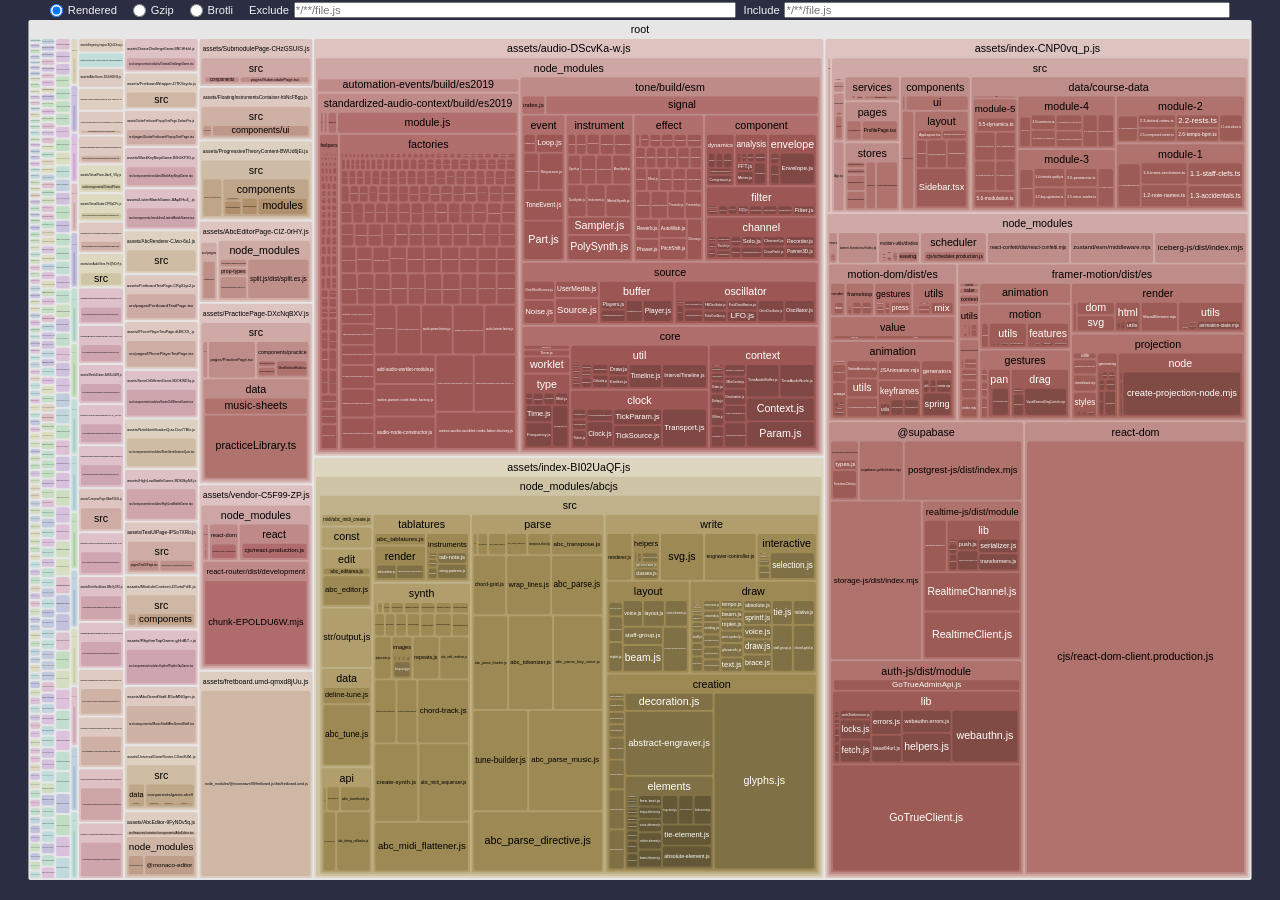
==== commit 32c5c1f6: "feat: bypass tests and force push updates" ====
--- a/stats.html
+++ b/stats.html
@@ -4929,7 +4929,7 @@
   </script>
   <script>
     /*<!--*/
-    const data = {"version":2,"tree":{"name":"root","children":[{"name":"assets/vendor-C5F99-ZP.js","children":[{"uid":"bd056e95-1","name":"\u0000commonjsHelpers.js"},{"name":"\u0000/node_modules","children":[{"name":"react","children":[{"uid":"bd056e95-3","name":"index.js?commonjs-module"},{"name":"cjs/react.production.js?commonjs-exports","uid":"bd056e95-5"},{"uid":"bd056e95-11","name":"index.js?commonjs-es-import"}]},{"name":"react-dom","children":[{"uid":"bd056e95-13","name":"index.js?commonjs-module"},{"name":"cjs/react-dom.production.js?commonjs-exports","uid":"bd056e95-15"},{"uid":"bd056e95-37","name":"index.js?commonjs-es-import"}]},{"name":"cookie/dist","children":[{"uid":"bd056e95-23","name":"index.js?commonjs-exports"},{"uid":"bd056e95-27","name":"index.js?commonjs-es-import"}]},{"name":"set-cookie-parser/lib","children":[{"uid":"bd056e95-29","name":"set-cookie.js?commonjs-module"},{"uid":"bd056e95-33","name":"set-cookie.js?commonjs-es-import"}]}]},{"name":"node_modules","children":[{"name":"react","children":[{"name":"cjs/react.production.js","uid":"bd056e95-7"},{"uid":"bd056e95-9","name":"index.js"},{"uid":"bd056e95-53","name":"index.js?commonjs-entry"}]},{"name":"react-dom","children":[{"name":"cjs/react-dom.production.js","uid":"bd056e95-17"},{"uid":"bd056e95-19","name":"index.js"},{"uid":"bd056e95-51","name":"index.js?commonjs-entry"}]},{"name":"react-router/dist/development","children":[{"uid":"bd056e95-21","name":"chunk-EPOLDU6W.mjs"},{"uid":"bd056e95-35","name":"chunk-FNSCYPCZ.mjs"},{"uid":"bd056e95-39","name":"dom-export.mjs"},{"uid":"bd056e95-41","name":"index.mjs"}]},{"name":"cookie/dist/index.js","uid":"bd056e95-25"},{"name":"set-cookie-parser/lib/set-cookie.js","uid":"bd056e95-31"},{"name":"react-router-dom/dist/index.mjs","uid":"bd056e95-43"},{"name":"zustand/esm","children":[{"uid":"bd056e95-45","name":"vanilla.mjs"},{"uid":"bd056e95-47","name":"react.mjs"},{"uid":"bd056e95-49","name":"index.mjs"}]}]}]},{"name":"assets/audio-DScvKa-w.js","children":[{"name":"node_modules","children":[{"name":"tslib/tslib.es6.mjs","uid":"bd056e95-55"},{"name":"tone/build/esm","children":[{"uid":"bd056e95-57","name":"version.js"},{"name":"core","children":[{"name":"util","children":[{"uid":"bd056e95-1613","name":"TypeCheck.js"},{"uid":"bd056e95-1615","name":"Debug.js"},{"uid":"bd056e95-1621","name":"AdvancedTypeCheck.js"},{"uid":"bd056e95-1623","name":"Defaults.js"},{"uid":"bd056e95-1627","name":"Math.js"},{"uid":"bd056e95-1629","name":"Timeline.js"},{"uid":"bd056e95-1633","name":"Emitter.js"},{"uid":"bd056e95-1641","name":"Interface.js"},{"uid":"bd056e95-1661","name":"StateTimeline.js"},{"uid":"bd056e95-1699","name":"Draw.js"},{"uid":"bd056e95-1701","name":"IntervalTimeline.js"},{"uid":"bd056e95-1709","name":"TimelineValue.js"},{"uid":"bd056e95-1761","name":"Decorator.js"}]},{"name":"context","children":[{"uid":"bd056e95-1617","name":"AudioContext.js"},{"uid":"bd056e95-1631","name":"ContextInitialization.js"},{"uid":"bd056e95-1635","name":"BaseContext.js"},{"uid":"bd056e95-1637","name":"Context.js"},{"uid":"bd056e95-1639","name":"DummyContext.js"},{"uid":"bd056e95-1643","name":"ToneAudioBuffer.js"},{"uid":"bd056e95-1645","name":"OfflineContext.js"},{"uid":"bd056e95-1659","name":"ToneWithContext.js"},{"uid":"bd056e95-1663","name":"Param.js"},{"uid":"bd056e95-1665","name":"ToneAudioNode.js"},{"uid":"bd056e95-1667","name":"Gain.js"},{"uid":"bd056e95-1683","name":"Delay.js"},{"uid":"bd056e95-1687","name":"Destination.js"},{"uid":"bd056e95-1689","name":"Listener.js"},{"uid":"bd056e95-1691","name":"Offline.js"},{"uid":"bd056e95-1693","name":"ToneAudioBuffers.js"}]},{"name":"clock","children":[{"uid":"bd056e95-1619","name":"Ticker.js"},{"uid":"bd056e95-1675","name":"TickParam.js"},{"uid":"bd056e95-1677","name":"TickSignal.js"},{"uid":"bd056e95-1679","name":"TickSource.js"},{"uid":"bd056e95-1681","name":"Clock.js"},{"uid":"bd056e95-1717","name":"TransportEvent.js"},{"uid":"bd056e95-1719","name":"TransportRepeatEvent.js"},{"uid":"bd056e95-1721","name":"Transport.js"}]},{"uid":"bd056e95-1625","name":"Tone.js"},{"uid":"bd056e95-1647","name":"Global.js"},{"name":"type","children":[{"uid":"bd056e95-1649","name":"Conversions.js"},{"uid":"bd056e95-1651","name":"TimeBase.js"},{"uid":"bd056e95-1653","name":"Time.js"},{"uid":"bd056e95-1655","name":"Frequency.js"},{"uid":"bd056e95-1657","name":"TransportTime.js"},{"uid":"bd056e95-1695","name":"Midi.js"},{"uid":"bd056e95-1697","name":"Ticks.js"},{"uid":"bd056e95-1703","name":"NoteUnits.js"},{"uid":"bd056e95-1705","name":"Units.js"}]},{"uid":"bd056e95-1707","name":"index.js"},{"name":"worklet","children":[{"uid":"bd056e95-1821","name":"WorkletGlobalScope.js"},{"uid":"bd056e95-1823","name":"ToneAudioWorklet.js"},{"uid":"bd056e95-1825","name":"ToneAudioWorkletProcessor.worklet.js"},{"uid":"bd056e95-1827","name":"SingleIOProcessor.worklet.js"},{"uid":"bd056e95-1829","name":"DelayLine.worklet.js"}]}]},{"name":"source","children":[{"uid":"bd056e95-1669","name":"OneShotSource.js"},{"uid":"bd056e95-1723","name":"Source.js"},{"name":"buffer","children":[{"uid":"bd056e95-1725","name":"ToneBufferSource.js"},{"uid":"bd056e95-1763","name":"Player.js"},{"uid":"bd056e95-1765","name":"Players.js"},{"uid":"bd056e95-1767","name":"GrainPlayer.js"}]},{"uid":"bd056e95-1727","name":"Noise.js"},{"uid":"bd056e95-1729","name":"UserMedia.js"},{"name":"oscillator","children":[{"uid":"bd056e95-1731","name":"OscillatorInterface.js"},{"uid":"bd056e95-1733","name":"ToneOscillatorNode.js"},{"uid":"bd056e95-1735","name":"Oscillator.js"},{"uid":"bd056e95-1741","name":"AMOscillator.js"},{"uid":"bd056e95-1743","name":"FMOscillator.js"},{"uid":"bd056e95-1745","name":"PulseOscillator.js"},{"uid":"bd056e95-1747","name":"FatOscillator.js"},{"uid":"bd056e95-1749","name":"PWMOscillator.js"},{"uid":"bd056e95-1751","name":"OmniOscillator.js"},{"uid":"bd056e95-1759","name":"LFO.js"}]},{"uid":"bd056e95-1769","name":"index.js"}]},{"name":"signal","children":[{"uid":"bd056e95-1671","name":"ToneConstantSource.js"},{"uid":"bd056e95-1673","name":"Signal.js"},{"uid":"bd056e95-1711","name":"SignalOperator.js"},{"uid":"bd056e95-1713","name":"WaveShaper.js"},{"uid":"bd056e95-1715","name":"Pow.js"},{"uid":"bd056e95-1737","name":"AudioToGain.js"},{"uid":"bd056e95-1739","name":"Multiply.js"},{"uid":"bd056e95-1753","name":"Add.js"},{"uid":"bd056e95-1755","name":"Scale.js"},{"uid":"bd056e95-1757","name":"Zero.js"},{"uid":"bd056e95-1771","name":"Abs.js"},{"uid":"bd056e95-1773","name":"GainToAudio.js"},{"uid":"bd056e95-1775","name":"Negate.js"},{"uid":"bd056e95-1777","name":"Subtract.js"},{"uid":"bd056e95-1779","name":"GreaterThanZero.js"},{"uid":"bd056e95-1781","name":"GreaterThan.js"},{"uid":"bd056e95-1783","name":"ScaleExp.js"},{"uid":"bd056e95-1785","name":"SyncedSignal.js"},{"uid":"bd056e95-1787","name":"index.js"}]},{"name":"component","children":[{"name":"channel","children":[{"uid":"bd056e95-1685","name":"Volume.js"},{"uid":"bd056e95-1861","name":"CrossFade.js"},{"uid":"bd056e95-1869","name":"Panner.js"},{"uid":"bd056e95-1883","name":"Split.js"},{"uid":"bd056e95-1885","name":"Merge.js"},{"uid":"bd056e95-1917","name":"MidSideSplit.js"},{"uid":"bd056e95-1919","name":"MidSideMerge.js"},{"uid":"bd056e95-1943","name":"Solo.js"},{"uid":"bd056e95-1945","name":"PanVol.js"},{"uid":"bd056e95-1947","name":"Channel.js"},{"uid":"bd056e95-1949","name":"Mono.js"},{"uid":"bd056e95-1951","name":"MultibandSplit.js"},{"uid":"bd056e95-1953","name":"Panner3D.js"},{"uid":"bd056e95-1955","name":"Recorder.js"}]},{"name":"envelope","children":[{"uid":"bd056e95-1789","name":"Envelope.js"},{"uid":"bd056e95-1795","name":"AmplitudeEnvelope.js"},{"uid":"bd056e95-1807","name":"FrequencyEnvelope.js"}]},{"name":"filter","children":[{"uid":"bd056e95-1803","name":"BiquadFilter.js"},{"uid":"bd056e95-1805","name":"Filter.js"},{"uid":"bd056e95-1831","name":"FeedbackCombFilter.worklet.js"},{"uid":"bd056e95-1833","name":"FeedbackCombFilter.js"},{"uid":"bd056e95-1835","name":"OnePoleFilter.js"},{"uid":"bd056e95-1837","name":"LowpassCombFilter.js"},{"uid":"bd056e95-1899","name":"PhaseShiftAllpass.js"},{"uid":"bd056e95-1967","name":"EQ3.js"},{"uid":"bd056e95-1969","name":"Convolver.js"}]},{"name":"analysis","children":[{"uid":"bd056e95-1873","name":"Follower.js"},{"uid":"bd056e95-1931","name":"Analyser.js"},{"uid":"bd056e95-1933","name":"MeterBase.js"},{"uid":"bd056e95-1935","name":"Meter.js"},{"uid":"bd056e95-1937","name":"FFT.js"},{"uid":"bd056e95-1939","name":"DCMeter.js"},{"uid":"bd056e95-1941","name":"Waveform.js"}]},{"name":"dynamics","children":[{"uid":"bd056e95-1957","name":"Compressor.js"},{"uid":"bd056e95-1959","name":"Gate.js"},{"uid":"bd056e95-1961","name":"Limiter.js"},{"uid":"bd056e95-1963","name":"MidSideCompressor.js"},{"uid":"bd056e95-1965","name":"MultibandCompressor.js"}]},{"uid":"bd056e95-1971","name":"index.js"}]},{"name":"instrument","children":[{"uid":"bd056e95-1791","name":"Instrument.js"},{"uid":"bd056e95-1793","name":"Monophonic.js"},{"uid":"bd056e95-1797","name":"Synth.js"},{"uid":"bd056e95-1799","name":"ModulationSynth.js"},{"uid":"bd056e95-1801","name":"AMSynth.js"},{"uid":"bd056e95-1809","name":"MonoSynth.js"},{"uid":"bd056e95-1811","name":"DuoSynth.js"},{"uid":"bd056e95-1813","name":"FMSynth.js"},{"uid":"bd056e95-1815","name":"MetalSynth.js"},{"uid":"bd056e95-1817","name":"MembraneSynth.js"},{"uid":"bd056e95-1819","name":"NoiseSynth.js"},{"uid":"bd056e95-1839","name":"PluckSynth.js"},{"uid":"bd056e95-1841","name":"PolySynth.js"},{"uid":"bd056e95-1843","name":"Sampler.js"},{"uid":"bd056e95-1845","name":"index.js"}]},{"name":"event","children":[{"uid":"bd056e95-1847","name":"ToneEvent.js"},{"uid":"bd056e95-1849","name":"Loop.js"},{"uid":"bd056e95-1851","name":"Part.js"},{"uid":"bd056e95-1853","name":"PatternGenerator.js"},{"uid":"bd056e95-1855","name":"Pattern.js"},{"uid":"bd056e95-1857","name":"Sequence.js"},{"uid":"bd056e95-1859","name":"index.js"}]},{"name":"effect","children":[{"uid":"bd056e95-1863","name":"Effect.js"},{"uid":"bd056e95-1865","name":"LFOEffect.js"},{"uid":"bd056e95-1867","name":"AutoFilter.js"},{"uid":"bd056e95-1871","name":"AutoPanner.js"},{"uid":"bd056e95-1875","name":"AutoWah.js"},{"uid":"bd056e95-1877","name":"BitCrusher.worklet.js"},{"uid":"bd056e95-1879","name":"BitCrusher.js"},{"uid":"bd056e95-1881","name":"Chebyshev.js"},{"uid":"bd056e95-1887","name":"StereoEffect.js"},{"uid":"bd056e95-1889","name":"StereoFeedbackEffect.js"},{"uid":"bd056e95-1891","name":"Chorus.js"},{"uid":"bd056e95-1893","name":"Distortion.js"},{"uid":"bd056e95-1895","name":"FeedbackEffect.js"},{"uid":"bd056e95-1897","name":"FeedbackDelay.js"},{"uid":"bd056e95-1901","name":"FrequencyShifter.js"},{"uid":"bd056e95-1903","name":"Freeverb.js"},{"uid":"bd056e95-1905","name":"JCReverb.js"},{"uid":"bd056e95-1907","name":"StereoXFeedbackEffect.js"},{"uid":"bd056e95-1909","name":"PingPongDelay.js"},{"uid":"bd056e95-1911","name":"PitchShift.js"},{"uid":"bd056e95-1913","name":"Phaser.js"},{"uid":"bd056e95-1915","name":"Reverb.js"},{"uid":"bd056e95-1921","name":"MidSideEffect.js"},{"uid":"bd056e95-1923","name":"StereoWidener.js"},{"uid":"bd056e95-1925","name":"Tremolo.js"},{"uid":"bd056e95-1927","name":"Vibrato.js"},{"uid":"bd056e95-1929","name":"index.js"}]},{"uid":"bd056e95-1973","name":"classes.js"},{"uid":"bd056e95-1975","name":"index.js"}]},{"name":"automation-events/build/es2019","children":[{"name":"functions","children":[{"uid":"bd056e95-59","name":"create-extended-exponential-ramp-to-value-automation-event.js"},{"uid":"bd056e95-61","name":"create-extended-linear-ramp-to-value-automation-event.js"},{"uid":"bd056e95-63","name":"create-set-value-automation-event.js"},{"uid":"bd056e95-65","name":"create-set-value-curve-automation-event.js"},{"uid":"bd056e95-67","name":"get-target-value-at-time.js"},{"uid":"bd056e95-79","name":"get-value-of-automation-event-at-index-at-time.js"},{"uid":"bd056e95-81","name":"get-end-time-and-value-of-previous-automation-event.js"},{"uid":"bd056e95-87","name":"get-event-time.js"},{"uid":"bd056e95-89","name":"get-exponential-ramp-value-at-time.js"},{"uid":"bd056e95-91","name":"get-linear-ramp-value-at-time.js"},{"uid":"bd056e95-93","name":"interpolate-value.js"},{"uid":"bd056e95-95","name":"get-value-curve-value-at-time.js"},{"uid":"bd056e95-101","name":"create-cancel-and-hold-automation-event.js"},{"uid":"bd056e95-103","name":"create-cancel-scheduled-values-automation-event.js"},{"uid":"bd056e95-105","name":"create-exponential-ramp-to-value-automation-event.js"},{"uid":"bd056e95-107","name":"create-linear-ramp-to-value-automation-event.js"},{"uid":"bd056e95-109","name":"create-set-target-automation-event.js"}]},{"name":"guards","children":[{"uid":"bd056e95-69","name":"exponential-ramp-to-value-automation-event.js"},{"uid":"bd056e95-71","name":"linear-ramp-to-value-automation-event.js"},{"uid":"bd056e95-73","name":"any-ramp-to-value-automation-event.js"},{"uid":"bd056e95-75","name":"set-value-automation-event.js"},{"uid":"bd056e95-77","name":"set-value-curve-automation-event.js"},{"uid":"bd056e95-83","name":"cancel-and-hold-automation-event.js"},{"uid":"bd056e95-85","name":"cancel-scheduled-values-automation-event.js"},{"uid":"bd056e95-97","name":"set-target-automation-event.js"}]},{"name":"classes/automation-event-list.js","uid":"bd056e95-99"},{"name":"interfaces","children":[{"uid":"bd056e95-111","name":"cancel-and-hold-automation-event.js"},{"uid":"bd056e95-113","name":"cancel-scheduled-values-automation-event.js"},{"uid":"bd056e95-115","name":"exponential-ramp-to-value-automation-event.js"},{"uid":"bd056e95-117","name":"extended-exponential-ramp-to-value-automation-event.js"},{"uid":"bd056e95-119","name":"extended-linear-ramp-to-value-automation-event.js"},{"uid":"bd056e95-121","name":"linear-ramp-to-value-automation-event.js"},{"uid":"bd056e95-123","name":"set-value-automation-event.js"},{"uid":"bd056e95-125","name":"set-target-automation-event.js"},{"uid":"bd056e95-127","name":"set-value-curve-automation-event.js"},{"uid":"bd056e95-129","name":"index.js"}]},{"name":"types","children":[{"uid":"bd056e95-131","name":"automation-event.js"},{"uid":"bd056e95-133","name":"persistent-automation-event.js"},{"uid":"bd056e95-135","name":"index.js"}]},{"uid":"bd056e95-137","name":"module.js"}]},{"name":"standardized-audio-context/build/es2019","children":[{"name":"factories","children":[{"uid":"bd056e95-139","name":"abort-error.js"},{"uid":"bd056e95-141","name":"add-active-input-connection-to-audio-node.js"},{"uid":"bd056e95-143","name":"add-audio-node-connections.js"},{"uid":"bd056e95-145","name":"add-audio-param-connections.js"},{"uid":"bd056e95-153","name":"add-audio-worklet-module.js"},{"uid":"bd056e95-171","name":"add-connection-to-audio-node.js"},{"uid":"bd056e95-173","name":"add-passive-input-connection-to-audio-node.js"},{"uid":"bd056e95-175","name":"add-silent-connection.js"},{"uid":"bd056e95-177","name":"add-unrendered-audio-worklet-node.js"},{"uid":"bd056e95-179","name":"analyser-node-constructor.js"},{"uid":"bd056e95-183","name":"analyser-node-renderer-factory.js"},{"uid":"bd056e95-187","name":"index-size-error.js"},{"uid":"bd056e95-191","name":"audio-buffer-constructor.js"},{"uid":"bd056e95-197","name":"audio-buffer-source-node-constructor.js"},{"uid":"bd056e95-199","name":"audio-buffer-source-node-renderer-factory.js"},{"uid":"bd056e95-223","name":"audio-context-constructor.js"},{"uid":"bd056e95-225","name":"audio-destination-node-constructor.js"},{"uid":"bd056e95-227","name":"audio-destination-node-renderer-factory.js"},{"uid":"bd056e95-229","name":"audio-listener-factory.js"},{"uid":"bd056e95-271","name":"audio-node-constructor.js"},{"uid":"bd056e95-273","name":"audio-param-factory.js"},{"uid":"bd056e95-275","name":"audio-param-renderer.js"},{"uid":"bd056e95-279","name":"audio-worklet-node-constructor.js"},{"uid":"bd056e95-289","name":"audio-worklet-node-renderer-factory.js"},{"uid":"bd056e95-291","name":"base-audio-context-constructor.js"},{"uid":"bd056e95-293","name":"biquad-filter-node-constructor.js"},{"uid":"bd056e95-295","name":"biquad-filter-node-renderer-factory.js"},{"uid":"bd056e95-297","name":"cache-test-result.js"},{"uid":"bd056e95-299","name":"channel-merger-node-constructor.js"},{"uid":"bd056e95-301","name":"channel-merger-node-renderer-factory.js"},{"uid":"bd056e95-303","name":"channel-splitter-node-constructor.js"},{"uid":"bd056e95-305","name":"channel-splitter-node-renderer-factory.js"},{"uid":"bd056e95-307","name":"connect-audio-param.js"},{"uid":"bd056e95-309","name":"connect-multiple-outputs.js"},{"uid":"bd056e95-311","name":"connected-native-audio-buffer-source-node-factory.js"},{"uid":"bd056e95-313","name":"constant-source-node-constructor.js"},{"uid":"bd056e95-315","name":"constant-source-node-renderer-factory.js"},{"uid":"bd056e95-317","name":"convert-number-to-unsigned-long.js"},{"uid":"bd056e95-319","name":"convolver-node-constructor.js"},{"uid":"bd056e95-321","name":"convolver-node-renderer-factory.js"},{"uid":"bd056e95-323","name":"create-native-offline-audio-context.js"},{"uid":"bd056e95-325","name":"data-clone-error.js"},{"uid":"bd056e95-329","name":"decode-audio-data.js"},{"uid":"bd056e95-331","name":"decrement-cycle-counter.js"},{"uid":"bd056e95-333","name":"delay-node-constructor.js"},{"uid":"bd056e95-335","name":"delay-node-renderer-factory.js"},{"uid":"bd056e95-337","name":"delete-active-input-connection-to-audio-node.js"},{"uid":"bd056e95-339","name":"delete-unrendered-audio-worklet-node.js"},{"uid":"bd056e95-343","name":"detect-cycles.js"},{"uid":"bd056e95-345","name":"disconnect-multiple-outputs.js"},{"uid":"bd056e95-347","name":"dynamics-compressor-node-constructor.js"},{"uid":"bd056e95-349","name":"dynamics-compressor-node-renderer-factory.js"},{"uid":"bd056e95-351","name":"encoding-error.js"},{"uid":"bd056e95-353","name":"evaluate-source.js"},{"uid":"bd056e95-355","name":"event-target-constructor.js"},{"uid":"bd056e95-357","name":"expose-current-frame-and-current-time.js"},{"uid":"bd056e95-359","name":"fetch-source.js"},{"uid":"bd056e95-361","name":"gain-node-constructor.js"},{"uid":"bd056e95-363","name":"gain-node-renderer-factory.js"},{"uid":"bd056e95-365","name":"get-active-audio-worklet-node-inputs.js"},{"uid":"bd056e95-367","name":"get-audio-node-renderer.js"},{"uid":"bd056e95-369","name":"get-audio-node-tail-time.js"},{"uid":"bd056e95-371","name":"get-audio-param-renderer.js"},{"uid":"bd056e95-373","name":"get-backup-offline-audio-context.js"},{"uid":"bd056e95-375","name":"invalid-state-error.js"},{"uid":"bd056e95-377","name":"get-native-context.js"},{"uid":"bd056e95-379","name":"get-or-create-backup-offline-audio-context.js"},{"uid":"bd056e95-381","name":"get-unrendered-audio-worklet-nodes.js"},{"uid":"bd056e95-383","name":"invalid-access-error.js"},{"uid":"bd056e95-387","name":"iir-filter-node-constructor.js"},{"uid":"bd056e95-391","name":"iir-filter-node-renderer-factory.js"},{"uid":"bd056e95-393","name":"increment-cycle-counter-factory.js"},{"uid":"bd056e95-395","name":"is-any-audio-context.js"},{"uid":"bd056e95-397","name":"is-any-audio-node.js"},{"uid":"bd056e95-399","name":"is-any-audio-param.js"},{"uid":"bd056e95-401","name":"is-any-offline-audio-context.js"},{"uid":"bd056e95-403","name":"is-native-audio-context.js"},{"uid":"bd056e95-405","name":"is-native-audio-node.js"},{"uid":"bd056e95-407","name":"is-native-audio-param.js"},{"uid":"bd056e95-409","name":"is-native-context.js"},{"uid":"bd056e95-411","name":"is-native-offline-audio-context.js"},{"uid":"bd056e95-413","name":"is-secure-context.js"},{"uid":"bd056e95-415","name":"is-supported-promise.js"},{"uid":"bd056e95-417","name":"media-element-audio-source-node-constructor.js"},{"uid":"bd056e95-419","name":"media-stream-audio-destination-node-constructor.js"},{"uid":"bd056e95-421","name":"media-stream-audio-source-node-constructor.js"},{"uid":"bd056e95-423","name":"media-stream-track-audio-source-node-constructor.js"},{"uid":"bd056e95-425","name":"minimal-audio-context-constructor.js"},{"uid":"bd056e95-427","name":"minimal-base-audio-context-constructor.js"},{"uid":"bd056e95-431","name":"minimal-offline-audio-context-constructor.js"},{"uid":"bd056e95-433","name":"monitor-connections.js"},{"uid":"bd056e95-443","name":"native-analyser-node-factory.js"},{"uid":"bd056e95-445","name":"native-audio-buffer-constructor.js"},{"uid":"bd056e95-455","name":"native-audio-buffer-source-node-factory.js"},{"uid":"bd056e95-457","name":"native-audio-context-constructor.js"},{"uid":"bd056e95-459","name":"native-audio-destination-node.js"},{"uid":"bd056e95-461","name":"native-audio-worklet-node-constructor.js"},{"uid":"bd056e95-465","name":"native-audio-worklet-node-factory.js"},{"uid":"bd056e95-475","name":"native-audio-worklet-node-faker-factory.js"},{"uid":"bd056e95-477","name":"native-biquad-filter-node.js"},{"uid":"bd056e95-479","name":"native-channel-merger-node-factory.js"},{"uid":"bd056e95-483","name":"native-channel-splitter-node.js"},{"uid":"bd056e95-485","name":"native-constant-source-node-factory.js"},{"uid":"bd056e95-489","name":"native-constant-source-node-faker-factory.js"},{"uid":"bd056e95-491","name":"native-convolver-node-factory.js"},{"uid":"bd056e95-493","name":"native-delay-node.js"},{"uid":"bd056e95-495","name":"native-dynamics-compressor-node-factory.js"},{"uid":"bd056e95-497","name":"native-gain-node.js"},{"uid":"bd056e95-499","name":"native-iir-filter-node-factory.js"},{"uid":"bd056e95-501","name":"native-iir-filter-node-faker-factory.js"},{"uid":"bd056e95-503","name":"native-media-element-audio-source-node.js"},{"uid":"bd056e95-505","name":"native-media-stream-audio-destination-node.js"},{"uid":"bd056e95-507","name":"native-media-stream-audio-source-node.js"},{"uid":"bd056e95-509","name":"native-media-stream-track-audio-source-node-factory.js"},{"uid":"bd056e95-511","name":"native-offline-audio-context-constructor.js"},{"uid":"bd056e95-513","name":"native-oscillator-node-factory.js"},{"uid":"bd056e95-515","name":"native-panner-node-factory.js"},{"uid":"bd056e95-517","name":"native-panner-node-faker-factory.js"},{"uid":"bd056e95-519","name":"native-periodic-wave-factory.js"},{"uid":"bd056e95-521","name":"native-script-processor-node.js"},{"uid":"bd056e95-523","name":"native-stereo-panner-node-factory.js"},{"uid":"bd056e95-525","name":"native-stereo-panner-node-faker-factory.js"},{"uid":"bd056e95-527","name":"native-wave-shaper-node-factory.js"},{"uid":"bd056e95-529","name":"native-wave-shaper-node-faker-factory.js"},{"uid":"bd056e95-531","name":"not-supported-error.js"},{"uid":"bd056e95-533","name":"offline-audio-context-constructor.js"},{"uid":"bd056e95-535","name":"oscillator-node-constructor.js"},{"uid":"bd056e95-537","name":"oscillator-node-renderer-factory.js"},{"uid":"bd056e95-539","name":"panner-node-constructor.js"},{"uid":"bd056e95-541","name":"panner-node-renderer-factory.js"},{"uid":"bd056e95-543","name":"periodic-wave-constructor.js"},{"uid":"bd056e95-545","name":"render-automation.js"},{"uid":"bd056e95-547","name":"render-inputs-of-audio-node.js"},{"uid":"bd056e95-549","name":"render-inputs-of-audio-param.js"},{"uid":"bd056e95-551","name":"render-native-offline-audio-context.js"},{"uid":"bd056e95-553","name":"set-active-audio-worklet-node-inputs.js"},{"uid":"bd056e95-555","name":"set-audio-node-tail-time.js"},{"uid":"bd056e95-557","name":"start-rendering.js"},{"uid":"bd056e95-559","name":"stereo-panner-node-constructor.js"},{"uid":"bd056e95-561","name":"stereo-panner-node-renderer-factory.js"},{"uid":"bd056e95-563","name":"test-audio-buffer-constructor-support.js"},{"uid":"bd056e95-565","name":"test-audio-buffer-copy-channel-methods-subarray-support.js"},{"uid":"bd056e95-567","name":"test-audio-context-close-method-support.js"},{"uid":"bd056e95-569","name":"test-audio-context-decode-audio-data-method-type-error-support.js"},{"uid":"bd056e95-571","name":"test-audio-context-options-support.js"},{"uid":"bd056e95-573","name":"test-audio-node-connect-method-support.js"},{"uid":"bd056e95-575","name":"test-audio-worklet-processor-no-outputs-support.js"},{"uid":"bd056e95-577","name":"test-audio-worklet-processor-post-message-support.js"},{"uid":"bd056e95-579","name":"test-channel-merger-node-channel-count-support.js"},{"uid":"bd056e95-581","name":"test-constant-source-node-accurate-scheduling-support.js"},{"uid":"bd056e95-583","name":"test-convolver-node-buffer-reassignability-support.js"},{"uid":"bd056e95-585","name":"test-convolver-node-channel-count-support.js"},{"uid":"bd056e95-587","name":"test-is-secure-context-support.js"},{"uid":"bd056e95-589","name":"test-media-stream-audio-source-node-media-stream-without-audio-track-support.js"},{"uid":"bd056e95-591","name":"test-offline-audio-context-current-time-support.js"},{"uid":"bd056e95-593","name":"test-stereo-panner-node-default-value-support.js"},{"uid":"bd056e95-595","name":"unknown-error.js"},{"uid":"bd056e95-597","name":"wave-shaper-node-constructor.js"},{"uid":"bd056e95-599","name":"wave-shaper-node-renderer-factory.js"},{"uid":"bd056e95-601","name":"window.js"},{"uid":"bd056e95-603","name":"wrap-audio-buffer-copy-channel-methods.js"},{"uid":"bd056e95-605","name":"wrap-audio-buffer-copy-channel-methods-out-of-bounds.js"},{"uid":"bd056e95-607","name":"wrap-audio-buffer-source-node-stop-method-nullified-buffer.js"},{"uid":"bd056e95-609","name":"wrap-channel-merger-node.js"}]},{"uid":"bd056e95-147","name":"globals.js"},{"name":"helpers","children":[{"uid":"bd056e95-149","name":"is-constructible.js"},{"uid":"bd056e95-151","name":"split-import-statements.js"},{"uid":"bd056e95-155","name":"get-value-for-key.js"},{"uid":"bd056e95-157","name":"pick-element-from-set.js"},{"uid":"bd056e95-159","name":"delete-passive-input-connection-to-audio-node.js"},{"uid":"bd056e95-161","name":"get-event-listeners-of-audio-node.js"},{"uid":"bd056e95-163","name":"set-internal-state-to-active.js"},{"uid":"bd056e95-167","name":"set-internal-state-to-passive.js"},{"uid":"bd056e95-169","name":"set-internal-state-to-passive-when-necessary.js"},{"uid":"bd056e95-181","name":"is-owned-by-context.js"},{"uid":"bd056e95-185","name":"test-audio-buffer-copy-channel-methods-out-of-bounds-support.js"},{"uid":"bd056e95-189","name":"wrap-audio-buffer-get-channel-data-method.js"},{"uid":"bd056e95-195","name":"is-active-audio-node.js"},{"uid":"bd056e95-213","name":"get-audio-node-connections.js"},{"uid":"bd056e95-215","name":"get-audio-param-connections.js"},{"uid":"bd056e95-217","name":"deactivate-active-audio-node-input-connections.js"},{"uid":"bd056e95-219","name":"deactivate-audio-graph.js"},{"uid":"bd056e95-221","name":"is-valid-latency-hint.js"},{"uid":"bd056e95-235","name":"insert-element-in-set.js"},{"uid":"bd056e95-237","name":"add-active-input-connection-to-audio-param.js"},{"uid":"bd056e95-239","name":"add-passive-input-connection-to-audio-param.js"},{"uid":"bd056e95-243","name":"connect-native-audio-node-to-native-audio-node.js"},{"uid":"bd056e95-245","name":"delete-active-input-connection.js"},{"uid":"bd056e95-247","name":"delete-active-input-connection-to-audio-param.js"},{"uid":"bd056e95-249","name":"delete-event-listeners-of-audio-node.js"},{"uid":"bd056e95-251","name":"delete-passive-input-connection-to-audio-param.js"},{"uid":"bd056e95-253","name":"disconnect-native-audio-node-from-native-audio-node.js"},{"uid":"bd056e95-255","name":"get-native-audio-node.js"},{"uid":"bd056e95-257","name":"get-native-audio-param.js"},{"uid":"bd056e95-259","name":"is-part-of-a-cycle.js"},{"uid":"bd056e95-261","name":"is-passive-audio-node.js"},{"uid":"bd056e95-263","name":"test-audio-node-disconnect-method-support.js"},{"uid":"bd056e95-265","name":"visit-each-audio-node-once.js"},{"uid":"bd056e95-269","name":"wrap-audio-node-disconnect-method.js"},{"uid":"bd056e95-281","name":"copy-from-channel.js"},{"uid":"bd056e95-283","name":"copy-to-channel.js"},{"uid":"bd056e95-285","name":"create-nested-arrays.js"},{"uid":"bd056e95-287","name":"get-audio-worklet-processor.js"},{"uid":"bd056e95-327","name":"detach-array-buffer.js"},{"uid":"bd056e95-385","name":"wrap-iir-filter-node-get-frequency-response-method.js"},{"uid":"bd056e95-389","name":"filter-buffer.js"},{"uid":"bd056e95-429","name":"test-promise-support.js"},{"uid":"bd056e95-435","name":"assign-native-audio-node-option.js"},{"uid":"bd056e95-437","name":"assign-native-audio-node-options.js"},{"uid":"bd056e95-439","name":"test-analyser-node-get-float-time-domain-data-method-support.js"},{"uid":"bd056e95-441","name":"wrap-analyser-node-get-float-time-domain-data-method.js"},{"uid":"bd056e95-447","name":"assign-native-audio-node-audio-param-value.js"},{"uid":"bd056e95-449","name":"wrap-audio-buffer-source-node-start-method-consecutive-calls.js"},{"uid":"bd056e95-451","name":"wrap-audio-scheduled-source-node-start-method-negative-parameters.js"},{"uid":"bd056e95-453","name":"wrap-audio-scheduled-source-node-stop-method-negative-parameters.js"},{"uid":"bd056e95-463","name":"test-clonability-of-audio-worklet-node-options.js"},{"uid":"bd056e95-467","name":"compute-buffer-size.js"},{"uid":"bd056e95-469","name":"clone-audio-worklet-node-options.js"},{"uid":"bd056e95-471","name":"create-audio-worklet-processor-promise.js"},{"uid":"bd056e95-473","name":"create-audio-worklet-processor.js"},{"uid":"bd056e95-481","name":"wrap-channel-splitter-node.js"},{"uid":"bd056e95-487","name":"intercept-connections.js"},{"uid":"bd056e95-611","name":"get-first-sample.js"},{"uid":"bd056e95-613","name":"is-dc-curve.js"},{"uid":"bd056e95-615","name":"overwrite-accessors.js"},{"uid":"bd056e95-617","name":"sanitize-audio-worklet-node-options.js"},{"uid":"bd056e95-619","name":"sanitize-channel-splitter-options.js"},{"uid":"bd056e95-621","name":"sanitize-periodic-wave-options.js"},{"uid":"bd056e95-623","name":"set-value-at-time-until-possible.js"},{"uid":"bd056e95-625","name":"test-audio-buffer-source-node-start-method-consecutive-calls-support.js"},{"uid":"bd056e95-627","name":"test-audio-buffer-source-node-start-method-offset-clamping-support.js"},{"uid":"bd056e95-629","name":"test-audio-buffer-source-node-stop-method-nullified-buffer-support.js"},{"uid":"bd056e95-631","name":"test-audio-scheduled-source-node-start-method-negative-parameters-support.js"},{"uid":"bd056e95-633","name":"test-audio-scheduled-source-node-stop-method-consecutive-calls-support.js"},{"uid":"bd056e95-635","name":"test-audio-scheduled-source-node-stop-method-negative-parameters-support.js"},{"uid":"bd056e95-637","name":"test-audio-worklet-node-options-clonability.js"},{"uid":"bd056e95-639","name":"test-dom-exception-constructor-support.js"},{"uid":"bd056e95-641","name":"test-transferables-support.js"},{"uid":"bd056e95-643","name":"wrap-audio-buffer-source-node-start-method-offset-clamping.js"},{"uid":"bd056e95-645","name":"wrap-audio-scheduled-source-node-stop-method-consecutive-calls.js"},{"uid":"bd056e95-647","name":"wrap-event-listener.js"}]},{"name":"guards","children":[{"uid":"bd056e95-165","name":"audio-worklet-node.js"},{"uid":"bd056e95-201","name":"audio-buffer-source-node.js"},{"uid":"bd056e95-203","name":"biquad-filter-node.js"},{"uid":"bd056e95-205","name":"constant-source-node.js"},{"uid":"bd056e95-207","name":"gain-node.js"},{"uid":"bd056e95-209","name":"oscillator-node.js"},{"uid":"bd056e95-211","name":"stereo-panner-node.js"},{"uid":"bd056e95-231","name":"audio-node.js"},{"uid":"bd056e95-233","name":"audio-node-output-connection.js"},{"uid":"bd056e95-241","name":"native-audio-node-faker.js"},{"uid":"bd056e95-267","name":"native-audio-node.js"},{"uid":"bd056e95-341","name":"delay-node.js"}]},{"uid":"bd056e95-193","name":"constants.js"},{"uid":"bd056e95-277","name":"read-only-map.js"},{"name":"interfaces","children":[{"uid":"bd056e95-649","name":"analyser-node.js"},{"uid":"bd056e95-651","name":"analyser-options.js"},{"uid":"bd056e95-653","name":"audio-buffer.js"},{"uid":"bd056e95-655","name":"audio-buffer-options.js"},{"uid":"bd056e95-657","name":"audio-buffer-source-node.js"},{"uid":"bd056e95-659","name":"audio-buffer-source-node-renderer.js"},{"uid":"bd056e95-661","name":"audio-buffer-source-options.js"},{"uid":"bd056e95-663","name":"audio-context.js"},{"uid":"bd056e95-665","name":"audio-context-options.js"},{"uid":"bd056e95-667","name":"audio-destination-node.js"},{"uid":"bd056e95-669","name":"audio-listener.js"},{"uid":"bd056e95-671","name":"audio-node.js"},{"uid":"bd056e95-673","name":"audio-node-options.js"},{"uid":"bd056e95-675","name":"audio-node-renderer.js"},{"uid":"bd056e95-677","name":"audio-param.js"},{"uid":"bd056e95-679","name":"audio-param-descriptor.js"},{"uid":"bd056e95-681","name":"audio-param-renderer.js"},{"uid":"bd056e95-683","name":"audio-scheduled-source-node.js"},{"uid":"bd056e95-685","name":"audio-scheduled-source-node-event-map.js"},{"uid":"bd056e95-687","name":"audio-worklet.js"},{"uid":"bd056e95-689","name":"audio-worklet-node.js"},{"uid":"bd056e95-691","name":"audio-worklet-node-event-map.js"},{"uid":"bd056e95-693","name":"audio-worklet-node-options.js"},{"uid":"bd056e95-695","name":"audio-worklet-processor.js"},{"uid":"bd056e95-697","name":"audio-worklet-processor-constructor.js"},{"uid":"bd056e95-699","name":"automation.js"},{"uid":"bd056e95-701","name":"base-audio-context.js"},{"uid":"bd056e95-703","name":"biquad-filter-node.js"},{"uid":"bd056e95-705","name":"biquad-filter-options.js"},{"uid":"bd056e95-707","name":"channel-merger-options.js"},{"uid":"bd056e95-709","name":"channel-splitter-options.js"},{"uid":"bd056e95-711","name":"common-audio-context.js"},{"uid":"bd056e95-713","name":"common-offline-audio-context.js"},{"uid":"bd056e95-715","name":"constant-source-node.js"},{"uid":"bd056e95-717","name":"constant-source-node-renderer.js"},{"uid":"bd056e95-719","name":"constant-source-options.js"},{"uid":"bd056e95-721","name":"convolver-node.js"},{"uid":"bd056e95-723","name":"convolver-options.js"},{"uid":"bd056e95-725","name":"delay-node.js"},{"uid":"bd056e95-727","name":"delay-options.js"},{"uid":"bd056e95-729","name":"dynamics-compressor-node.js"},{"uid":"bd056e95-731","name":"dynamics-compressor-options.js"},{"uid":"bd056e95-733","name":"event-target.js"},{"uid":"bd056e95-735","name":"gain-node.js"},{"uid":"bd056e95-737","name":"gain-options.js"},{"uid":"bd056e95-739","name":"iir-filter-node.js"},{"uid":"bd056e95-741","name":"iir-filter-options.js"},{"uid":"bd056e95-743","name":"media-element-audio-source-node.js"},{"uid":"bd056e95-745","name":"media-element-audio-source-options.js"},{"uid":"bd056e95-747","name":"media-stream-audio-destination-node.js"},{"uid":"bd056e95-749","name":"media-stream-audio-source-node.js"},{"uid":"bd056e95-751","name":"media-stream-audio-source-options.js"},{"uid":"bd056e95-753","name":"media-stream-track-audio-source-node.js"},{"uid":"bd056e95-755","name":"media-stream-track-audio-source-options.js"},{"uid":"bd056e95-757","name":"minimal-audio-context.js"},{"uid":"bd056e95-759","name":"minimal-base-audio-context.js"},{"uid":"bd056e95-761","name":"minimal-base-audio-context-event-map.js"},{"uid":"bd056e95-763","name":"minimal-offline-audio-context.js"},{"uid":"bd056e95-765","name":"native-audio-node-faker.js"},{"uid":"bd056e95-767","name":"native-audio-worklet-node-faker.js"},{"uid":"bd056e95-769","name":"native-constant-source-node-faker.js"},{"uid":"bd056e95-771","name":"native-convolver-node-faker.js"},{"uid":"bd056e95-773","name":"native-iir-filter-node-faker.js"},{"uid":"bd056e95-775","name":"native-panner-node-faker.js"},{"uid":"bd056e95-777","name":"native-stereo-panner-node-faker.js"},{"uid":"bd056e95-779","name":"native-wave-shaper-node-faker.js"},{"uid":"bd056e95-781","name":"offline-audio-completion-event.js"},{"uid":"bd056e95-783","name":"offline-audio-context.js"},{"uid":"bd056e95-785","name":"offline-audio-context-constructor.js"},{"uid":"bd056e95-787","name":"offline-audio-context-options.js"},{"uid":"bd056e95-789","name":"oscillator-node.js"},{"uid":"bd056e95-791","name":"oscillator-node-renderer.js"},{"uid":"bd056e95-793","name":"oscillator-options.js"},{"uid":"bd056e95-795","name":"panner-node.js"},{"uid":"bd056e95-797","name":"panner-options.js"},{"uid":"bd056e95-799","name":"periodic-wave.js"},{"uid":"bd056e95-801","name":"periodic-wave-constraints.js"},{"uid":"bd056e95-803","name":"periodic-wave-options.js"},{"uid":"bd056e95-805","name":"read-only-map.js"},{"uid":"bd056e95-807","name":"stereo-panner-node.js"},{"uid":"bd056e95-809","name":"stereo-panner-options.js"},{"uid":"bd056e95-811","name":"wave-shaper-node.js"},{"uid":"bd056e95-813","name":"wave-shaper-options.js"},{"uid":"bd056e95-815","name":"worklet-options.js"},{"uid":"bd056e95-817","name":"index.js"}]},{"name":"types","children":[{"uid":"bd056e95-819","name":"abort-error-factory.js"},{"uid":"bd056e95-821","name":"active-audio-worklet-node-inputs-store.js"},{"uid":"bd056e95-823","name":"active-input-connection.js"},{"uid":"bd056e95-825","name":"add-active-input-connection-to-audio-node-factory.js"},{"uid":"bd056e95-827","name":"add-active-input-connection-to-audio-node-function.js"},{"uid":"bd056e95-829","name":"add-audio-node-connections-factory.js"},{"uid":"bd056e95-831","name":"add-audio-node-connections-function.js"},{"uid":"bd056e95-833","name":"add-audio-param-connections-factory.js"},{"uid":"bd056e95-835","name":"add-audio-param-connections-function.js"},{"uid":"bd056e95-837","name":"add-audio-worklet-module-factory.js"},{"uid":"bd056e95-839","name":"add-audio-worklet-module-function.js"},{"uid":"bd056e95-841","name":"add-connection-to-audio-node-factory.js"},{"uid":"bd056e95-843","name":"add-connection-to-audio-node-function.js"},{"uid":"bd056e95-845","name":"add-passive-input-connection-to-audio-node-factory.js"},{"uid":"bd056e95-847","name":"add-passive-input-connection-to-audio-node-function.js"},{"uid":"bd056e95-849","name":"add-silent-connection-factory.js"},{"uid":"bd056e95-851","name":"add-silent-connection-function.js"},{"uid":"bd056e95-853","name":"add-unrendered-audio-worklet-node-factory.js"},{"uid":"bd056e95-855","name":"add-unrendered-audio-worklet-node-function.js"},{"uid":"bd056e95-857","name":"analyser-node-constructor.js"},{"uid":"bd056e95-859","name":"analyser-node-constructor-factory.js"},{"uid":"bd056e95-861","name":"analyser-node-renderer-factory.js"},{"uid":"bd056e95-863","name":"analyser-node-renderer-factory-factory.js"},{"uid":"bd056e95-865","name":"any-audio-buffer.js"},{"uid":"bd056e95-867","name":"any-context.js"},{"uid":"bd056e95-869","name":"audio-buffer-constructor.js"},{"uid":"bd056e95-871","name":"audio-buffer-constructor-factory.js"},{"uid":"bd056e95-873","name":"audio-buffer-source-node-constructor.js"},{"uid":"bd056e95-875","name":"audio-buffer-source-node-constructor-factory.js"},{"uid":"bd056e95-877","name":"audio-buffer-source-node-renderer.js"},{"uid":"bd056e95-879","name":"audio-buffer-source-node-renderer-factory.js"},{"uid":"bd056e95-881","name":"audio-buffer-source-node-renderer-factory-factory.js"},{"uid":"bd056e95-883","name":"audio-buffer-store.js"},{"uid":"bd056e95-885","name":"audio-context-constructor.js"},{"uid":"bd056e95-887","name":"audio-context-constructor-factory.js"},{"uid":"bd056e95-889","name":"audio-context-latency-category.js"},{"uid":"bd056e95-891","name":"audio-context-state.js"},{"uid":"bd056e95-893","name":"audio-destination-node-constructor.js"},{"uid":"bd056e95-895","name":"audio-destination-node-constructor-factory.js"},{"uid":"bd056e95-897","name":"audio-destination-node-renderer-factory.js"},{"uid":"bd056e95-899","name":"audio-listener-factory.js"},{"uid":"bd056e95-901","name":"audio-listener-factory-factory.js"},{"uid":"bd056e95-903","name":"audio-node-connections.js"},{"uid":"bd056e95-905","name":"audio-node-connections-store.js"},{"uid":"bd056e95-907","name":"audio-node-constructor.js"},{"uid":"bd056e95-909","name":"audio-node-constructor-factory.js"},{"uid":"bd056e95-911","name":"audio-node-output-connection.js"},{"uid":"bd056e95-913","name":"audio-node-renderer.js"},{"uid":"bd056e95-915","name":"audio-node-store.js"},{"uid":"bd056e95-917","name":"audio-node-tail-time-store.js"},{"uid":"bd056e95-919","name":"audio-param-audio-node-store.js"},{"uid":"bd056e95-921","name":"audio-param-connections.js"},{"uid":"bd056e95-923","name":"audio-param-connections-store.js"},{"uid":"bd056e95-925","name":"audio-param-factory.js"},{"uid":"bd056e95-927","name":"audio-param-factory-factory.js"},{"uid":"bd056e95-929","name":"audio-param-map.js"},{"uid":"bd056e95-931","name":"audio-param-output-connection.js"},{"uid":"bd056e95-933","name":"audio-param-renderer-factory.js"},{"uid":"bd056e95-935","name":"audio-param-store.js"},{"uid":"bd056e95-937","name":"audio-worklet-node-constructor.js"},{"uid":"bd056e95-939","name":"audio-worklet-node-constructor-factory.js"},{"uid":"bd056e95-941","name":"audio-worklet-node-renderer-factory.js"},{"uid":"bd056e95-943","name":"audio-worklet-node-renderer-factory-factory.js"},{"uid":"bd056e95-945","name":"backup-offline-audio-context-store.js"},{"uid":"bd056e95-947","name":"base-audio-context-constructor.js"},{"uid":"bd056e95-949","name":"base-audio-context-constructor-factory.js"},{"uid":"bd056e95-951","name":"biquad-filter-node-constructor.js"},{"uid":"bd056e95-953","name":"biquad-filter-node-constructor-factory.js"},{"uid":"bd056e95-955","name":"biquad-filter-node-renderer-factory.js"},{"uid":"bd056e95-957","name":"biquad-filter-node-renderer-factory-factory.js"},{"uid":"bd056e95-959","name":"biquad-filter-type.js"},{"uid":"bd056e95-961","name":"channel-count-mode.js"},{"uid":"bd056e95-963","name":"channel-interpretation.js"},{"uid":"bd056e95-965","name":"channel-merger-node-constructor.js"},{"uid":"bd056e95-967","name":"channel-merger-node-constructor-factory.js"},{"uid":"bd056e95-969","name":"channel-merger-node-renderer-factory.js"},{"uid":"bd056e95-971","name":"channel-merger-node-renderer-factory-factory.js"},{"uid":"bd056e95-973","name":"channel-splitter-node-constructor.js"},{"uid":"bd056e95-975","name":"channel-splitter-node-constructor-factory.js"},{"uid":"bd056e95-977","name":"channel-splitter-node-renderer-factory.js"},{"uid":"bd056e95-979","name":"channel-splitter-node-renderer-factory-factory.js"},{"uid":"bd056e95-981","name":"cache-test-result-factory.js"},{"uid":"bd056e95-983","name":"cache-test-result-function.js"},{"uid":"bd056e95-985","name":"connect-audio-param-factory.js"},{"uid":"bd056e95-987","name":"connect-audio-param-function.js"},{"uid":"bd056e95-989","name":"connect-multiple-outputs-factory.js"},{"uid":"bd056e95-991","name":"connect-multiple-outputs-function.js"},{"uid":"bd056e95-993","name":"connect-native-audio-node-to-native-audio-node-function.js"},{"uid":"bd056e95-995","name":"connected-native-audio-buffer-source-node-factory.js"},{"uid":"bd056e95-997","name":"connected-native-audio-buffer-source-node-factory-factory.js"},{"uid":"bd056e95-999","name":"constant-source-node-constructor.js"},{"uid":"bd056e95-1001","name":"constant-source-node-constructor-factory.js"},{"uid":"bd056e95-1003","name":"constant-source-node-renderer.js"},{"uid":"bd056e95-1005","name":"constant-source-node-renderer-factory.js"},{"uid":"bd056e95-1007","name":"constant-source-node-renderer-factory-factory.js"},{"uid":"bd056e95-1009","name":"constructor.js"},{"uid":"bd056e95-1011","name":"context.js"},{"uid":"bd056e95-1013","name":"context-store.js"},{"uid":"bd056e95-1015","name":"convert-number-to-unsigned-long-factory.js"},{"uid":"bd056e95-1017","name":"convert-number-to-unsigned-long-function.js"},{"uid":"bd056e95-1019","name":"convolver-node-constructor.js"},{"uid":"bd056e95-1021","name":"convolver-node-constructor-factory.js"},{"uid":"bd056e95-1023","name":"convolver-node-renderer-factory.js"},{"uid":"bd056e95-1025","name":"convolver-node-renderer-factory-factory.js"},{"uid":"bd056e95-1027","name":"create-native-offline-audio-context-factory.js"},{"uid":"bd056e95-1029","name":"create-native-offline-audio-context-function.js"},{"uid":"bd056e95-1031","name":"cycle-counters.js"},{"uid":"bd056e95-1033","name":"data-clone-error-factory.js"},{"uid":"bd056e95-1035","name":"decode-audio-data-factory.js"},{"uid":"bd056e95-1037","name":"decode-audio-data-function.js"},{"uid":"bd056e95-1039","name":"decode-error-callback.js"},{"uid":"bd056e95-1041","name":"decode-success-callback.js"},{"uid":"bd056e95-1043","name":"decrement-cycle-counter-factory.js"},{"uid":"bd056e95-1045","name":"decrement-cycle-counter-function.js"},{"uid":"bd056e95-1047","name":"delay-node-constructor.js"},{"uid":"bd056e95-1049","name":"delay-node-constructor-factory.js"},{"uid":"bd056e95-1051","name":"delay-node-renderer-factory.js"},{"uid":"bd056e95-1053","name":"delay-node-renderer-factory-factory.js"},{"uid":"bd056e95-1055","name":"delete-active-input-connection-to-audio-node-factory.js"},{"uid":"bd056e95-1057","name":"delete-active-input-connection-to-audio-node-function.js"},{"uid":"bd056e95-1059","name":"delete-unrendered-audio-worklet-node-factory.js"},{"uid":"bd056e95-1061","name":"delete-unrendered-audio-worklet-node-function.js"},{"uid":"bd056e95-1063","name":"detect-cycles-factory.js"},{"uid":"bd056e95-1065","name":"detect-cycles-function.js"},{"uid":"bd056e95-1067","name":"disconnect-multiple-outputs-factory.js"},{"uid":"bd056e95-1069","name":"disconnect-multiple-outputs-function.js"},{"uid":"bd056e95-1071","name":"disconnect-native-audio-node-from-native-audio-node-function.js"},{"uid":"bd056e95-1073","name":"distance-model-type.js"},{"uid":"bd056e95-1075","name":"dynamics-compressor-node-constructor.js"},{"uid":"bd056e95-1077","name":"dynamics-compressor-node-constructor-factory.js"},{"uid":"bd056e95-1079","name":"dynamics-compressor-node-renderer-factory.js"},{"uid":"bd056e95-1081","name":"dynamics-compressor-node-renderer-factory-factory.js"},{"uid":"bd056e95-1083","name":"encoding-error-factory.js"},{"uid":"bd056e95-1085","name":"error-event-handler.js"},{"uid":"bd056e95-1087","name":"evaluate-audio-worklet-global-scope-function.js"},{"uid":"bd056e95-1089","name":"evaluate-source-factory.js"},{"uid":"bd056e95-1091","name":"evaluate-source-function.js"},{"uid":"bd056e95-1093","name":"event-handler.js"},{"uid":"bd056e95-1095","name":"event-target-constructor.js"},{"uid":"bd056e95-1097","name":"event-target-constructor-factory.js"},{"uid":"bd056e95-1099","name":"expose-current-frame-and-current-time-factory.js"},{"uid":"bd056e95-1101","name":"expose-current-frame-and-current-time-function.js"},{"uid":"bd056e95-1103","name":"fetch-source-factory.js"},{"uid":"bd056e95-1105","name":"fetch-source-function.js"},{"uid":"bd056e95-1107","name":"gain-node-constructor.js"},{"uid":"bd056e95-1109","name":"gain-node-constructor-factory.js"},{"uid":"bd056e95-1111","name":"gain-node-renderer-factory.js"},{"uid":"bd056e95-1113","name":"gain-node-renderer-factory-factory.js"},{"uid":"bd056e95-1115","name":"get-active-audio-worklet-node-inputs-factory.js"},{"uid":"bd056e95-1117","name":"get-active-audio-worklet-node-inputs-function.js"},{"uid":"bd056e95-1119","name":"get-audio-node-connections-function.js"},{"uid":"bd056e95-1121","name":"get-audio-node-renderer-factory.js"},{"uid":"bd056e95-1123","name":"get-audio-node-renderer-function.js"},{"uid":"bd056e95-1125","name":"get-audio-node-tail-time-factory.js"},{"uid":"bd056e95-1127","name":"get-audio-node-tail-time-function.js"},{"uid":"bd056e95-1129","name":"get-audio-param-connections-function.js"},{"uid":"bd056e95-1131","name":"get-audio-param-renderer-factory.js"},{"uid":"bd056e95-1133","name":"get-audio-param-renderer-function.js"},{"uid":"bd056e95-1135","name":"get-backup-offline-audio-context-factory.js"},{"uid":"bd056e95-1137","name":"get-backup-offline-audio-context-function.js"},{"uid":"bd056e95-1139","name":"get-event-listeners-of-audio-node-function.js"},{"uid":"bd056e95-1141","name":"get-first-sample-function.js"},{"uid":"bd056e95-1143","name":"get-native-audio-node-function.js"},{"uid":"bd056e95-1145","name":"get-native-audio-param-function.js"},{"uid":"bd056e95-1147","name":"get-native-context-factory.js"},{"uid":"bd056e95-1149","name":"get-native-context-function.js"},{"uid":"bd056e95-1151","name":"get-or-create-backup-offline-audio-context-factory.js"},{"uid":"bd056e95-1153","name":"get-or-create-backup-offline-audio-context-function.js"},{"uid":"bd056e95-1155","name":"get-unrendered-audio-worklet-nodes-factory.js"},{"uid":"bd056e95-1157","name":"get-unrendered-audio-worklet-nodes-function.js"},{"uid":"bd056e95-1159","name":"get-value-for-key-function.js"},{"uid":"bd056e95-1161","name":"iir-filter-node-constructor.js"},{"uid":"bd056e95-1163","name":"iir-filter-node-constructor-factory.js"},{"uid":"bd056e95-1165","name":"iir-filter-node-renderer-factory.js"},{"uid":"bd056e95-1167","name":"iir-filter-node-renderer-factory-factory.js"},{"uid":"bd056e95-1169","name":"increment-cycle-counter-factory.js"},{"uid":"bd056e95-1171","name":"increment-cycle-counter-factory-factory.js"},{"uid":"bd056e95-1173","name":"increment-cycle-counter-function.js"},{"uid":"bd056e95-1175","name":"index-size-error-factory.js"},{"uid":"bd056e95-1177","name":"insert-element-in-set-function.js"},{"uid":"bd056e95-1179","name":"internal-state-event-listener.js"},{"uid":"bd056e95-1181","name":"invalid-access-error-factory.js"},{"uid":"bd056e95-1183","name":"invalid-state-error-factory.js"},{"uid":"bd056e95-1185","name":"is-active-audio-node-function.js"},{"uid":"bd056e95-1187","name":"is-any-audio-context-factory.js"},{"uid":"bd056e95-1189","name":"is-any-audio-context-function.js"},{"uid":"bd056e95-1191","name":"is-any-audio-node-factory.js"},{"uid":"bd056e95-1193","name":"is-any-audio-node-function.js"},{"uid":"bd056e95-1195","name":"is-any-audio-param-factory.js"},{"uid":"bd056e95-1197","name":"is-any-audio-param-function.js"},{"uid":"bd056e95-1199","name":"is-any-offline-audio-context-factory.js"},{"uid":"bd056e95-1201","name":"is-any-offline-audio-context-function.js"},{"uid":"bd056e95-1203","name":"is-dc-curve-function.js"},{"uid":"bd056e95-1205","name":"is-native-audio-context-factory.js"},{"uid":"bd056e95-1207","name":"is-native-audio-context-function.js"},{"uid":"bd056e95-1209","name":"is-native-audio-node-factory.js"},{"uid":"bd056e95-1211","name":"is-native-audio-node-function.js"},{"uid":"bd056e95-1213","name":"is-native-audio-param-factory.js"},{"uid":"bd056e95-1215","name":"is-native-audio-param-function.js"},{"uid":"bd056e95-1217","name":"is-native-context-factory.js"},{"uid":"bd056e95-1219","name":"is-native-context-function.js"},{"uid":"bd056e95-1221","name":"is-native-offline-audio-context-factory.js"},{"uid":"bd056e95-1223","name":"is-native-offline-audio-context-function.js"},{"uid":"bd056e95-1225","name":"is-part-of-a-cycle-function.js"},{"uid":"bd056e95-1227","name":"is-passive-audio-node-function.js"},{"uid":"bd056e95-1229","name":"is-secure-context-factory.js"},{"uid":"bd056e95-1231","name":"is-supported-promise-factory.js"},{"uid":"bd056e95-1233","name":"media-element-audio-source-node-constructor.js"},{"uid":"bd056e95-1235","name":"media-element-audio-source-node-constructor-factory.js"},{"uid":"bd056e95-1237","name":"media-stream-audio-destination-node-constructor.js"},{"uid":"bd056e95-1239","name":"media-stream-audio-destination-node-constructor-factory.js"},{"uid":"bd056e95-1241","name":"media-stream-audio-source-node-constructor.js"},{"uid":"bd056e95-1243","name":"media-stream-audio-source-node-constructor-factory.js"},{"uid":"bd056e95-1245","name":"media-stream-track-audio-source-node-constructor.js"},{"uid":"bd056e95-1247","name":"media-stream-track-audio-source-node-constructor-factory.js"},{"uid":"bd056e95-1249","name":"minimal-audio-context-constructor.js"},{"uid":"bd056e95-1251","name":"minimal-audio-context-constructor-factory.js"},{"uid":"bd056e95-1253","name":"minimal-base-audio-context-constructor.js"},{"uid":"bd056e95-1255","name":"minimal-base-audio-context-constructor-factory.js"},{"uid":"bd056e95-1257","name":"minimal-offline-audio-context-constructor.js"},{"uid":"bd056e95-1259","name":"minimal-offline-audio-context-constructor-factory.js"},{"uid":"bd056e95-1261","name":"monitor-connections-factory.js"},{"uid":"bd056e95-1263","name":"monitor-connections-function.js"},{"uid":"bd056e95-1265","name":"native-analyser-node.js"},{"uid":"bd056e95-1267","name":"native-analyser-node-factory.js"},{"uid":"bd056e95-1269","name":"native-analyser-node-factory-factory.js"},{"uid":"bd056e95-1271","name":"native-audio-buffer.js"},{"uid":"bd056e95-1273","name":"native-audio-buffer-constructor.js"},{"uid":"bd056e95-1275","name":"native-audio-buffer-constructor-factory.js"},{"uid":"bd056e95-1277","name":"native-audio-buffer-source-node.js"},{"uid":"bd056e95-1279","name":"native-audio-buffer-source-node-factory.js"},{"uid":"bd056e95-1281","name":"native-audio-buffer-source-node-factory-factory.js"},{"uid":"bd056e95-1283","name":"native-audio-context.js"},{"uid":"bd056e95-1285","name":"native-audio-context-constructor.js"},{"uid":"bd056e95-1287","name":"native-audio-context-constructor-factory.js"},{"uid":"bd056e95-1289","name":"native-audio-destination-node.js"},{"uid":"bd056e95-1291","name":"native-audio-destination-node-factory.js"},{"uid":"bd056e95-1293","name":"native-audio-destination-node-factory-factory.js"},{"uid":"bd056e95-1295","name":"native-audio-listener.js"},{"uid":"bd056e95-1297","name":"native-audio-node.js"},{"uid":"bd056e95-1299","name":"native-audio-param.js"},{"uid":"bd056e95-1301","name":"native-audio-param-map.js"},{"uid":"bd056e95-1303","name":"native-audio-worklet.js"},{"uid":"bd056e95-1305","name":"native-audio-worklet-node.js"},{"uid":"bd056e95-1307","name":"native-audio-worklet-node-constructor.js"},{"uid":"bd056e95-1309","name":"native-audio-worklet-node-constructor-factory.js"},{"uid":"bd056e95-1311","name":"native-audio-worklet-node-factory.js"},{"uid":"bd056e95-1313","name":"native-audio-worklet-node-factory-factory.js"},{"uid":"bd056e95-1315","name":"native-audio-worklet-node-faker-factory.js"},{"uid":"bd056e95-1317","name":"native-audio-worklet-node-faker-factory-factory.js"},{"uid":"bd056e95-1319","name":"native-audio-worklet-node-options.js"},{"uid":"bd056e95-1321","name":"native-biquad-filter-node.js"},{"uid":"bd056e95-1323","name":"native-biquad-filter-node-factory.js"},{"uid":"bd056e95-1325","name":"native-channel-merger-node.js"},{"uid":"bd056e95-1327","name":"native-channel-merger-node-factory.js"},{"uid":"bd056e95-1329","name":"native-channel-merger-node-factory-factory.js"},{"uid":"bd056e95-1331","name":"native-channel-splitter-node.js"},{"uid":"bd056e95-1333","name":"native-channel-splitter-node-factory.js"},{"uid":"bd056e95-1335","name":"native-constant-source-node.js"},{"uid":"bd056e95-1337","name":"native-constant-source-node-factory.js"},{"uid":"bd056e95-1339","name":"native-constant-source-node-factory-factory.js"},{"uid":"bd056e95-1341","name":"native-constant-source-node-faker-factory.js"},{"uid":"bd056e95-1343","name":"native-constant-source-node-faker-factory-factory.js"},{"uid":"bd056e95-1345","name":"native-context.js"},{"uid":"bd056e95-1347","name":"native-convolver-node.js"},{"uid":"bd056e95-1349","name":"native-convolver-node-factory.js"},{"uid":"bd056e95-1351","name":"native-convolver-node-factory-factory.js"},{"uid":"bd056e95-1353","name":"native-delay-node-factory.js"},{"uid":"bd056e95-1355","name":"native-delay-node.js"},{"uid":"bd056e95-1357","name":"native-dynamics-compressor-node.js"},{"uid":"bd056e95-1359","name":"native-dynamics-compressor-node-factory.js"},{"uid":"bd056e95-1361","name":"native-dynamics-compressor-node-factory-factory.js"},{"uid":"bd056e95-1363","name":"native-event-target.js"},{"uid":"bd056e95-1365","name":"native-gain-node.js"},{"uid":"bd056e95-1367","name":"native-gain-node-factory.js"},{"uid":"bd056e95-1369","name":"native-iir-filter-node.js"},{"uid":"bd056e95-1371","name":"native-iir-filter-node-factory.js"},{"uid":"bd056e95-1373","name":"native-iir-filter-node-factory-factory.js"},{"uid":"bd056e95-1375","name":"native-iir-filter-node-faker-factory.js"},{"uid":"bd056e95-1377","name":"native-iir-filter-node-faker-factory-factory.js"},{"uid":"bd056e95-1379","name":"native-media-element-audio-source-node.js"},{"uid":"bd056e95-1381","name":"native-media-element-audio-source-node-factory.js"},{"uid":"bd056e95-1383","name":"native-media-stream-audio-destination-node.js"},{"uid":"bd056e95-1385","name":"native-media-stream-audio-destination-node-factory.js"},{"uid":"bd056e95-1387","name":"native-media-stream-audio-source-node.js"},{"uid":"bd056e95-1389","name":"native-media-stream-audio-source-node-factory.js"},{"uid":"bd056e95-1391","name":"native-media-stream-track-audio-source-node.js"},{"uid":"bd056e95-1393","name":"native-media-stream-track-audio-source-node-factory.js"},{"uid":"bd056e95-1395","name":"native-media-stream-track-audio-source-node-factory-factory.js"},{"uid":"bd056e95-1397","name":"native-offline-audio-context.js"},{"uid":"bd056e95-1399","name":"native-offline-audio-context-constructor.js"},{"uid":"bd056e95-1401","name":"native-offline-audio-context-constructor-factory.js"},{"uid":"bd056e95-1403","name":"native-oscillator-node.js"},{"uid":"bd056e95-1405","name":"native-oscillator-node-factory.js"},{"uid":"bd056e95-1407","name":"native-oscillator-node-factory-factory.js"},{"uid":"bd056e95-1409","name":"native-panner-node.js"},{"uid":"bd056e95-1411","name":"native-panner-node-factory.js"},{"uid":"bd056e95-1413","name":"native-panner-node-factory-factory.js"},{"uid":"bd056e95-1415","name":"native-panner-node-faker-factory.js"},{"uid":"bd056e95-1417","name":"native-panner-node-faker-factory-factory.js"},{"uid":"bd056e95-1419","name":"native-periodic-wave.js"},{"uid":"bd056e95-1421","name":"native-periodic-wave-factory.js"},{"uid":"bd056e95-1423","name":"native-periodic-wave-factory-factory.js"},{"uid":"bd056e95-1425","name":"native-script-processor-node.js"},{"uid":"bd056e95-1427","name":"native-script-processor-node-factory.js"},{"uid":"bd056e95-1429","name":"native-stereo-panner-node.js"},{"uid":"bd056e95-1431","name":"native-stereo-panner-node-factory.js"},{"uid":"bd056e95-1433","name":"native-stereo-panner-node-factory-factory.js"},{"uid":"bd056e95-1435","name":"native-stereo-panner-node-faker-factory.js"},{"uid":"bd056e95-1437","name":"native-stereo-panner-node-faker-factory-factory.js"},{"uid":"bd056e95-1439","name":"native-wave-shaper-node.js"},{"uid":"bd056e95-1441","name":"native-wave-shaper-node-factory.js"},{"uid":"bd056e95-1443","name":"native-wave-shaper-node-factory-factory.js"},{"uid":"bd056e95-1445","name":"native-wave-shaper-node-faker-factory.js"},{"uid":"bd056e95-1447","name":"native-wave-shaper-node-faker-factory-factory.js"},{"uid":"bd056e95-1449","name":"not-supported-error-factory.js"},{"uid":"bd056e95-1451","name":"offline-audio-context-constructor-factory.js"},{"uid":"bd056e95-1453","name":"oscillator-node-constructor.js"},{"uid":"bd056e95-1455","name":"oscillator-node-constructor-factory.js"},{"uid":"bd056e95-1457","name":"oscillator-node-renderer.js"},{"uid":"bd056e95-1459","name":"oscillator-node-renderer-factory.js"},{"uid":"bd056e95-1461","name":"oscillator-node-renderer-factory-factory.js"},{"uid":"bd056e95-1463","name":"oscillator-type.js"},{"uid":"bd056e95-1465","name":"output-connection.js"},{"uid":"bd056e95-1467","name":"over-sample-type.js"},{"uid":"bd056e95-1469","name":"overwrite-accessors-function.js"},{"uid":"bd056e95-1471","name":"panner-node-constructor.js"},{"uid":"bd056e95-1473","name":"panner-node-constructor-factory.js"},{"uid":"bd056e95-1475","name":"panner-node-renderer-factory.js"},{"uid":"bd056e95-1477","name":"panner-node-renderer-factory-factory.js"},{"uid":"bd056e95-1479","name":"panning-model-type.js"},{"uid":"bd056e95-1481","name":"passive-audio-node-input-connection.js"},{"uid":"bd056e95-1483","name":"passive-audio-param-input-connection.js"},{"uid":"bd056e95-1485","name":"periodic-wave-constructor.js"},{"uid":"bd056e95-1487","name":"periodic-wave-constructor-factory.js"},{"uid":"bd056e95-1489","name":"pick-element-from-set-function.js"},{"uid":"bd056e95-1491","name":"render-aut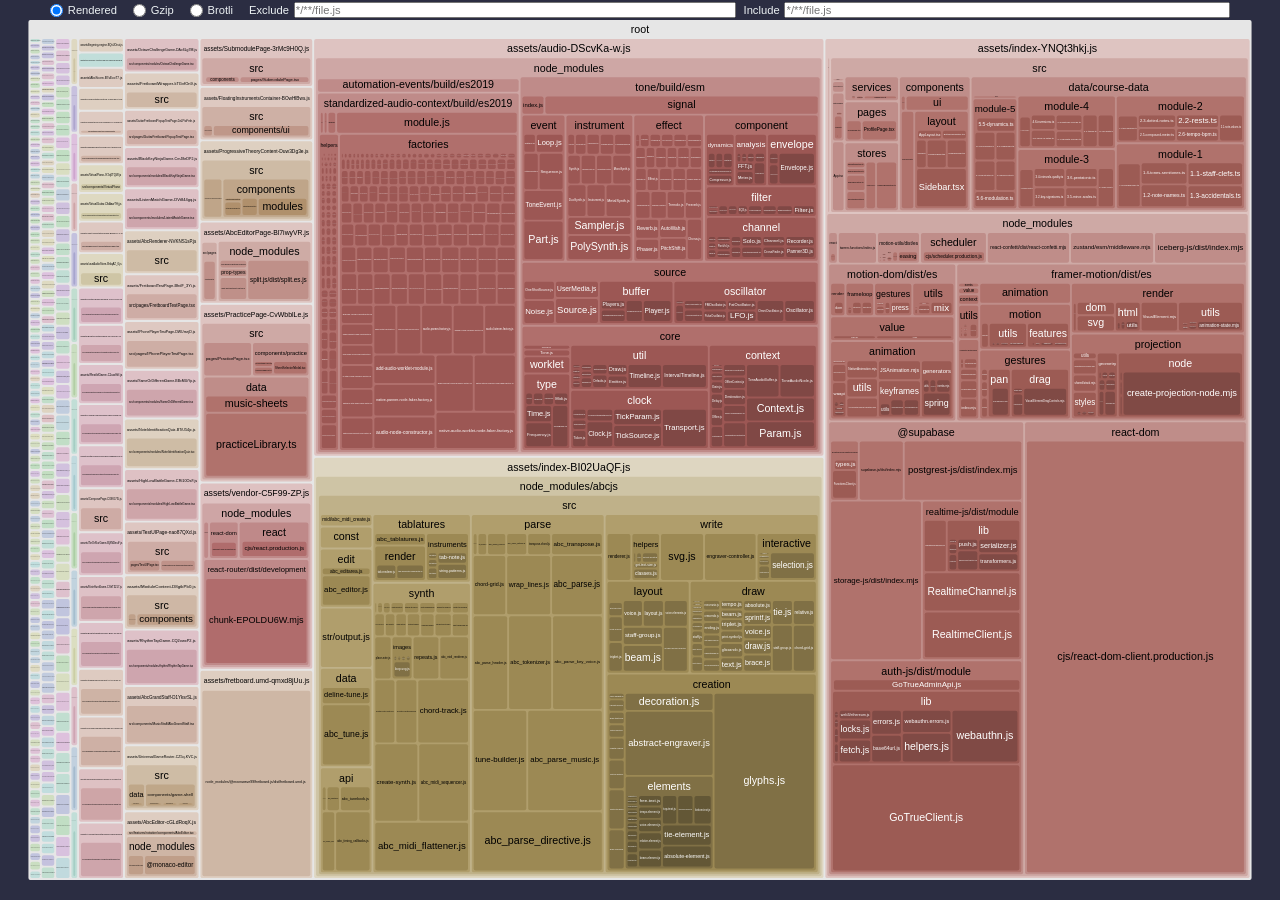
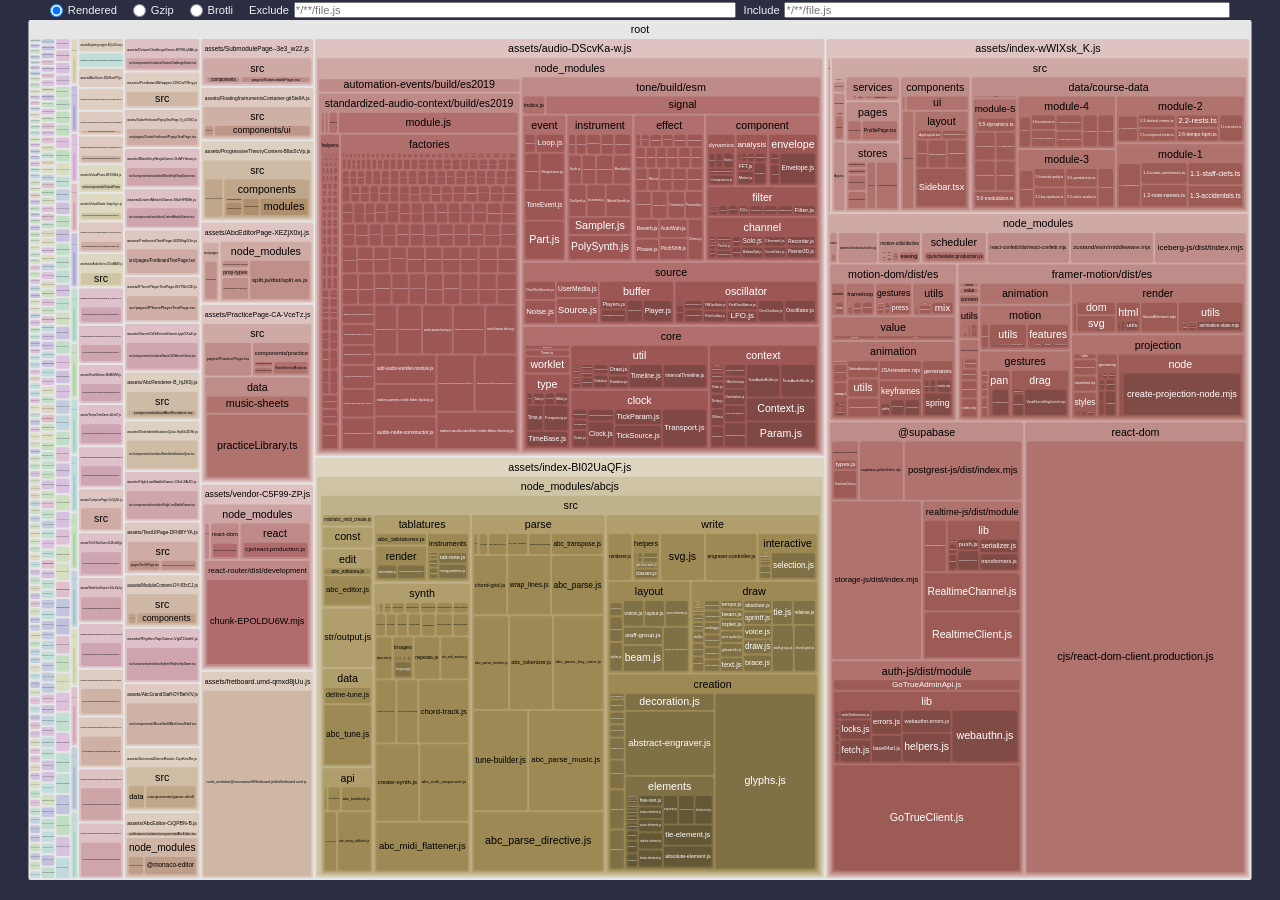
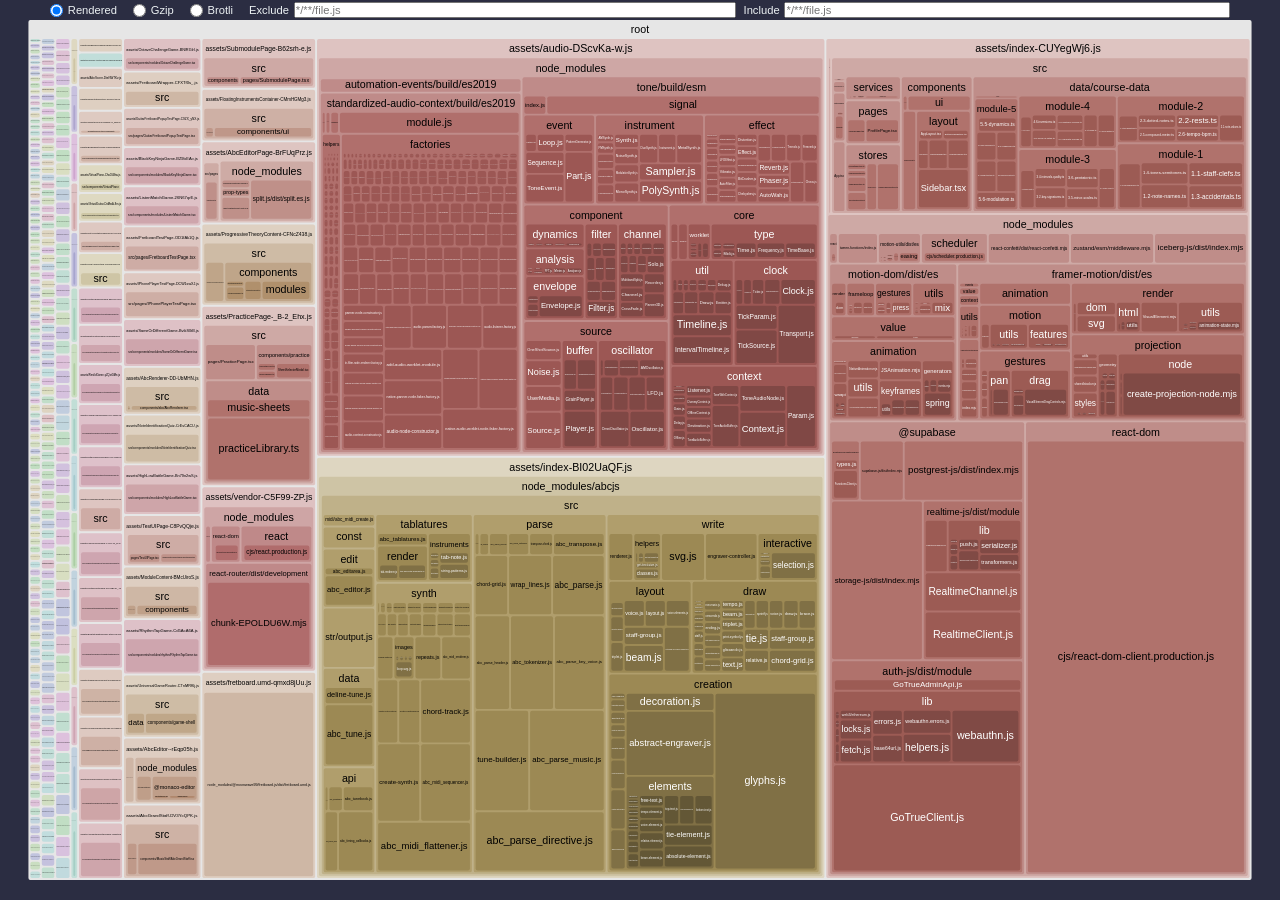
